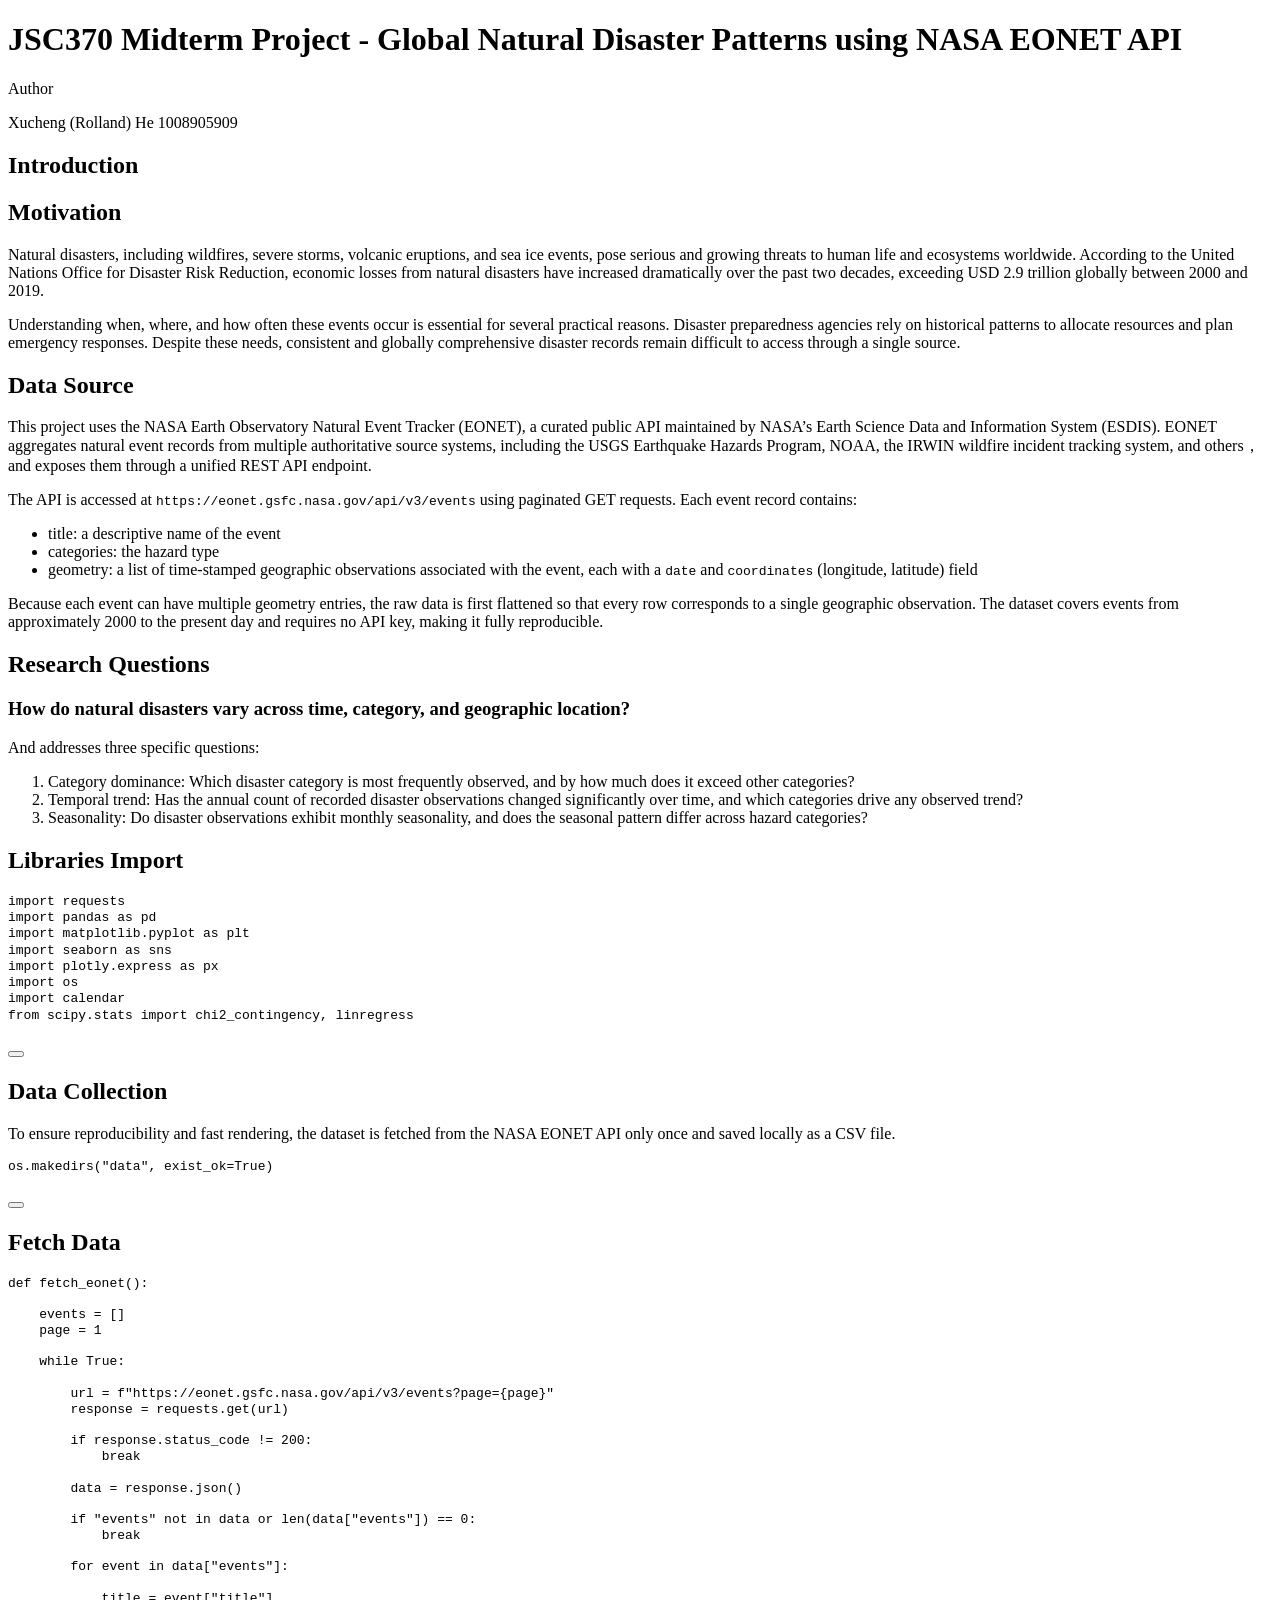
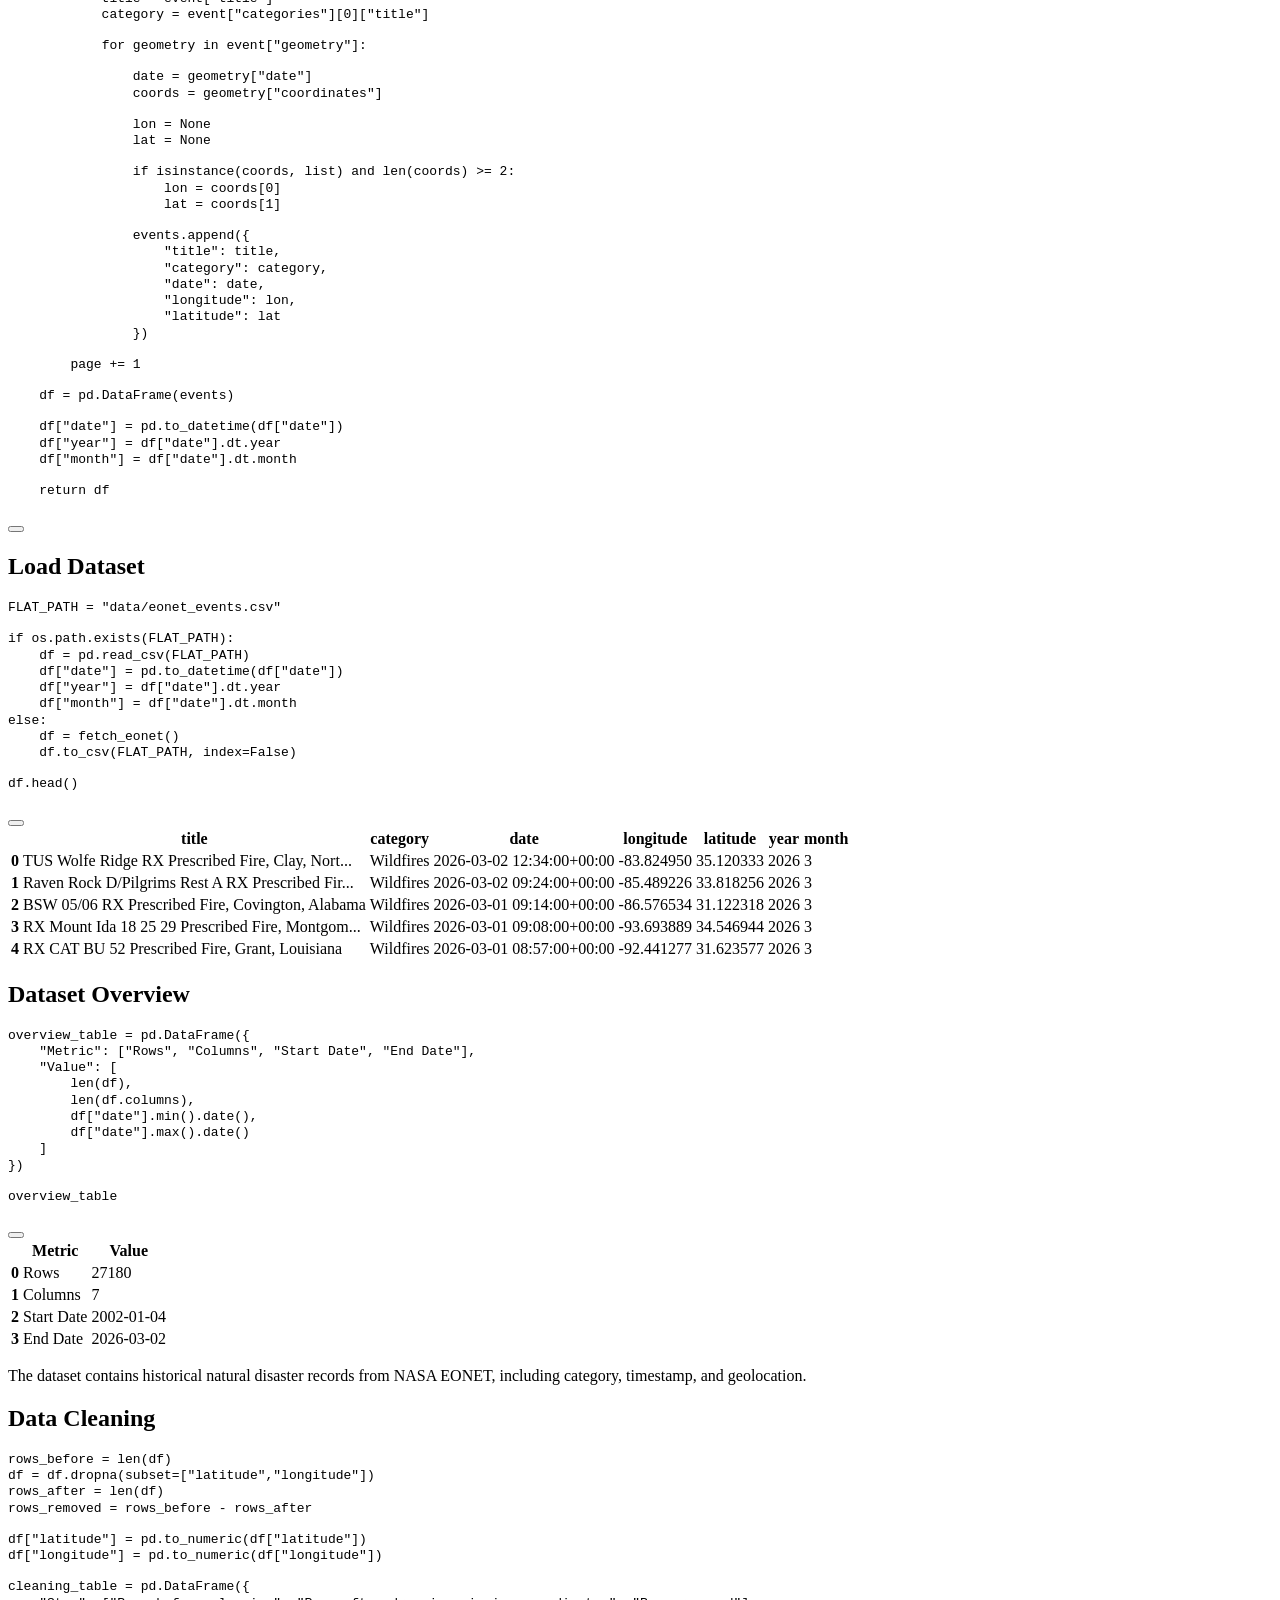
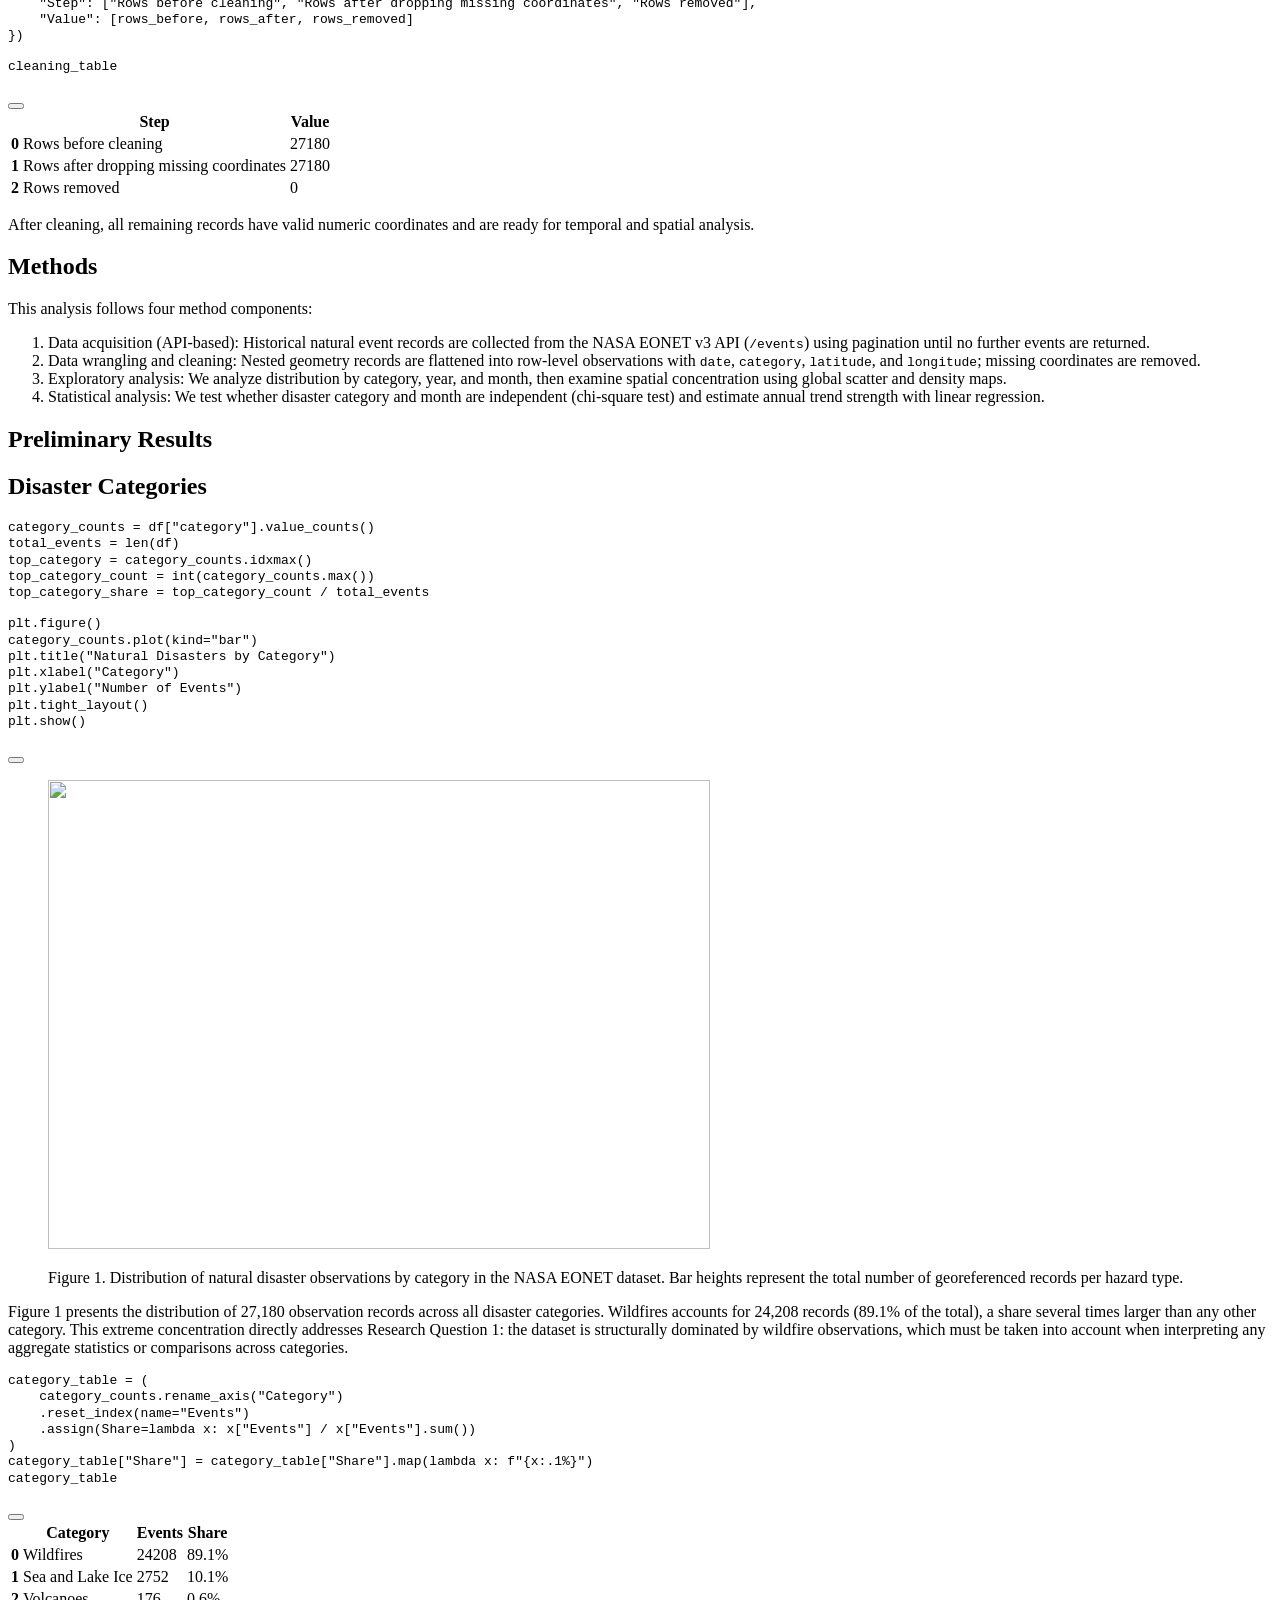
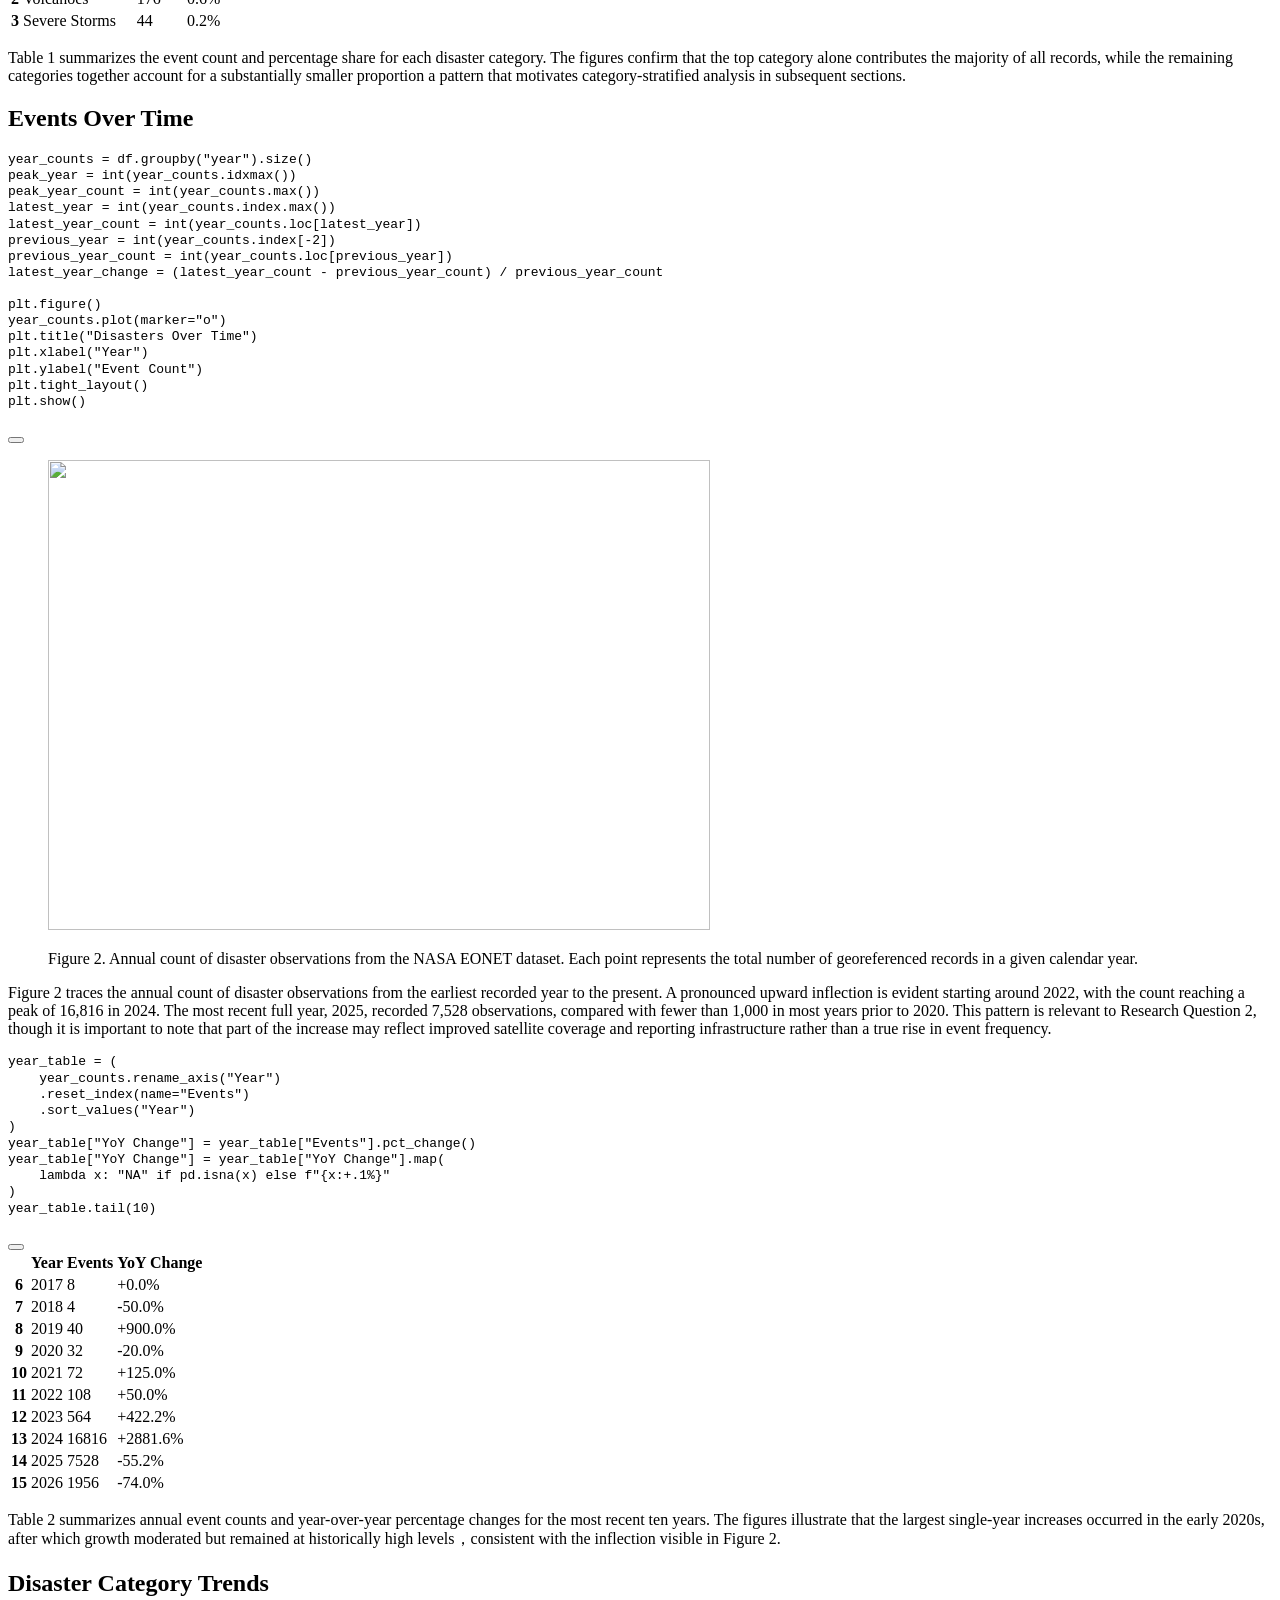
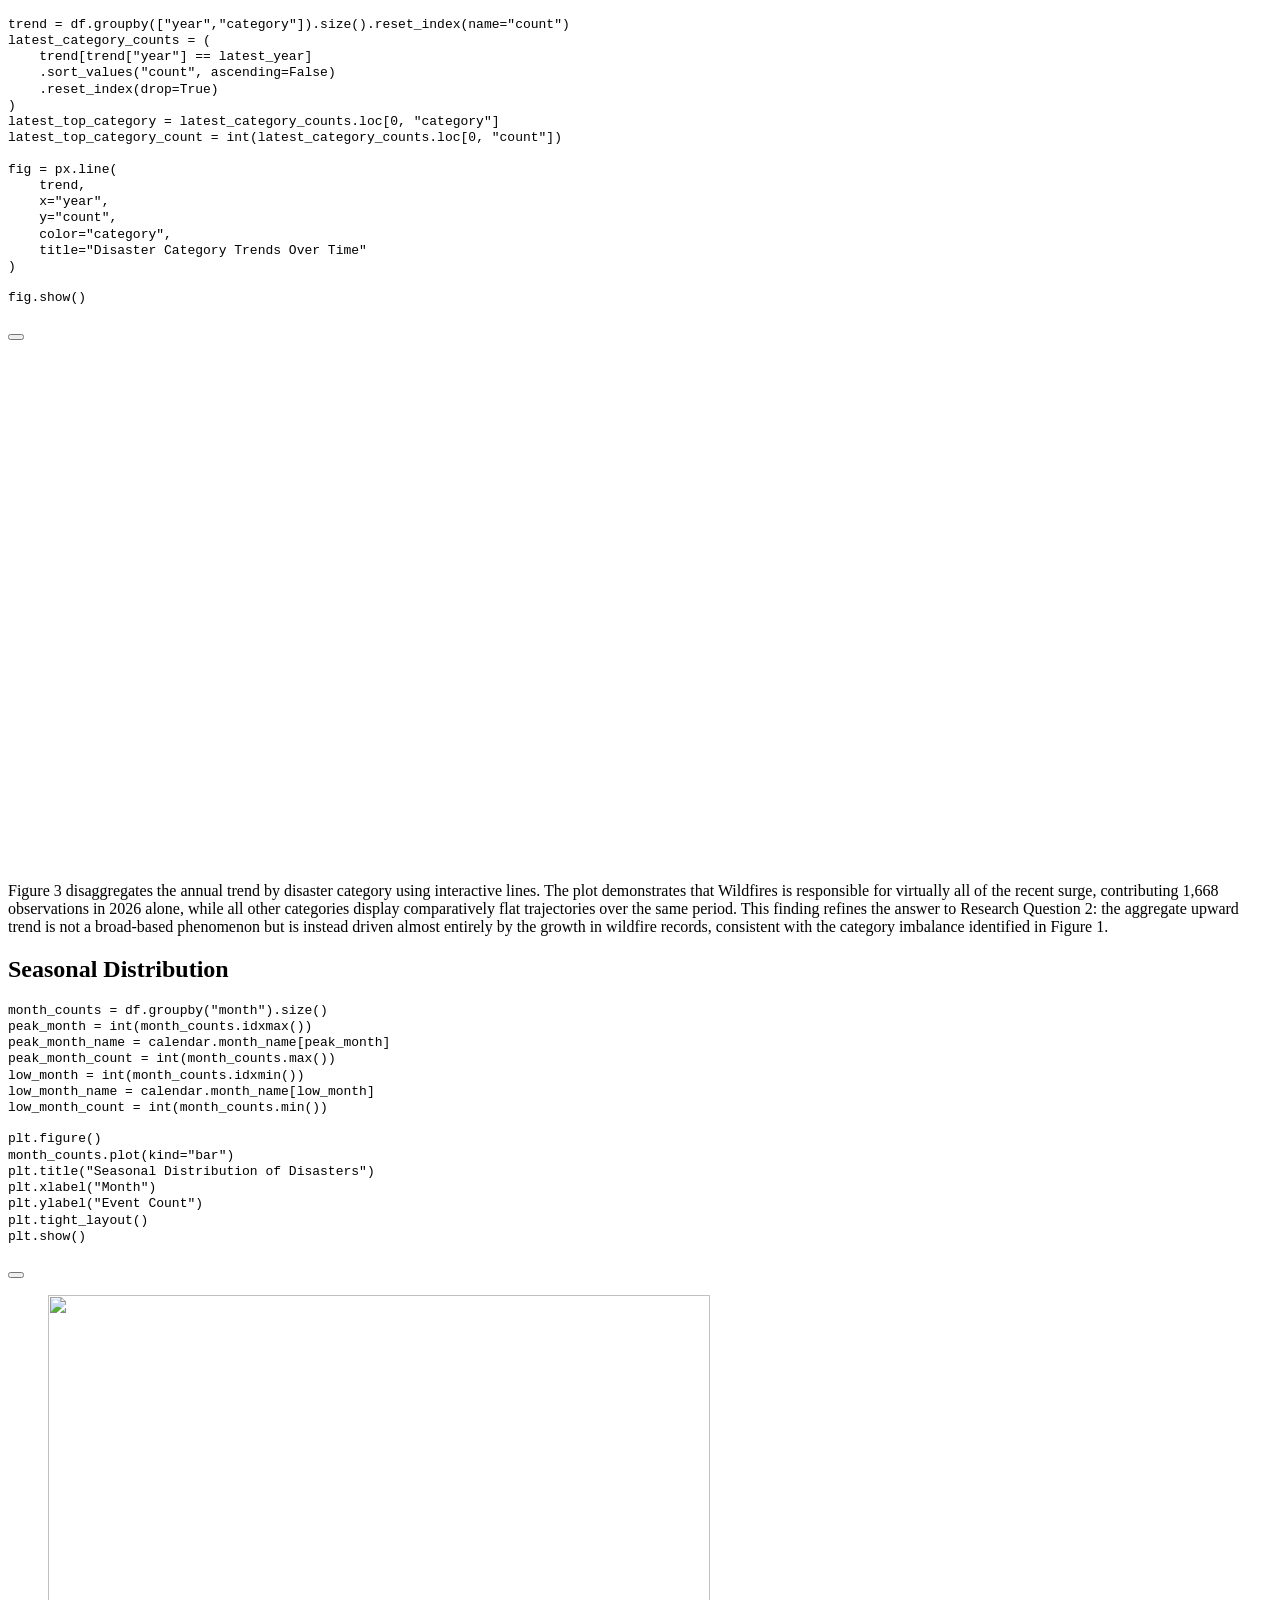
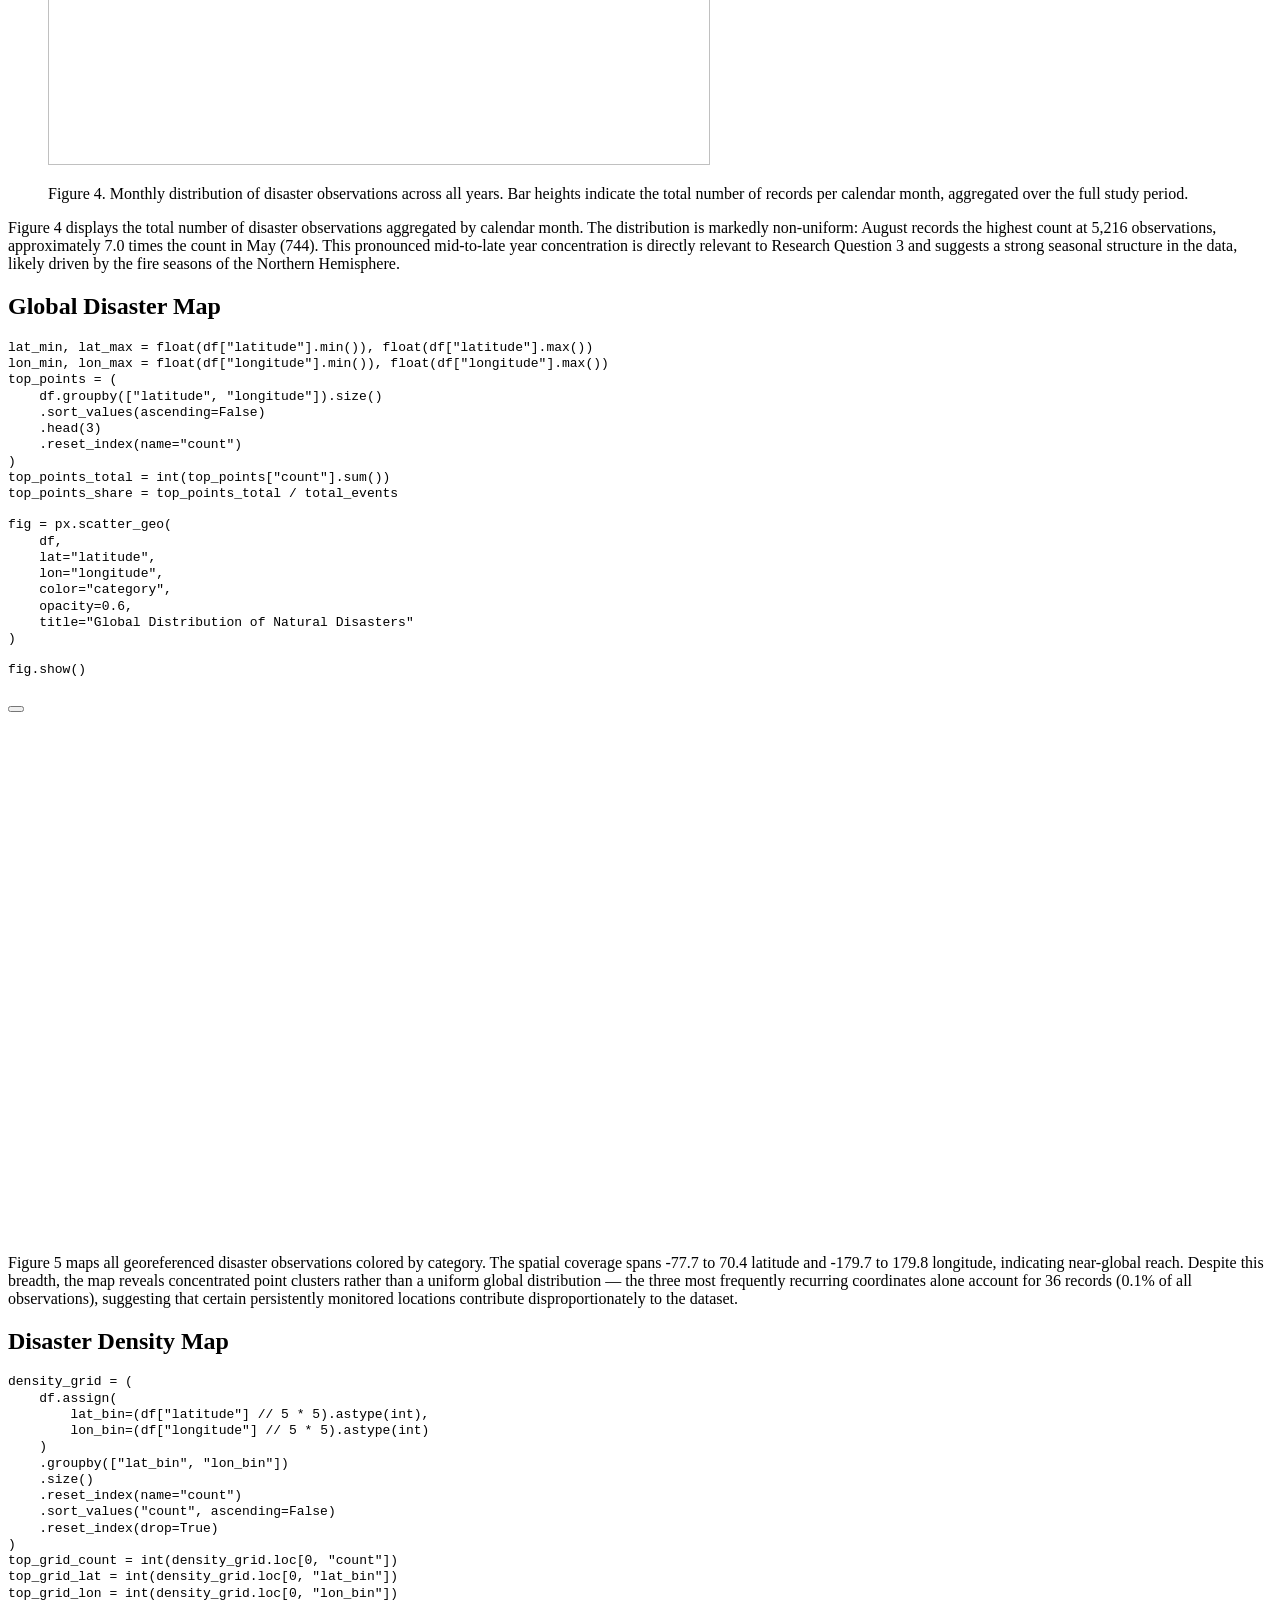
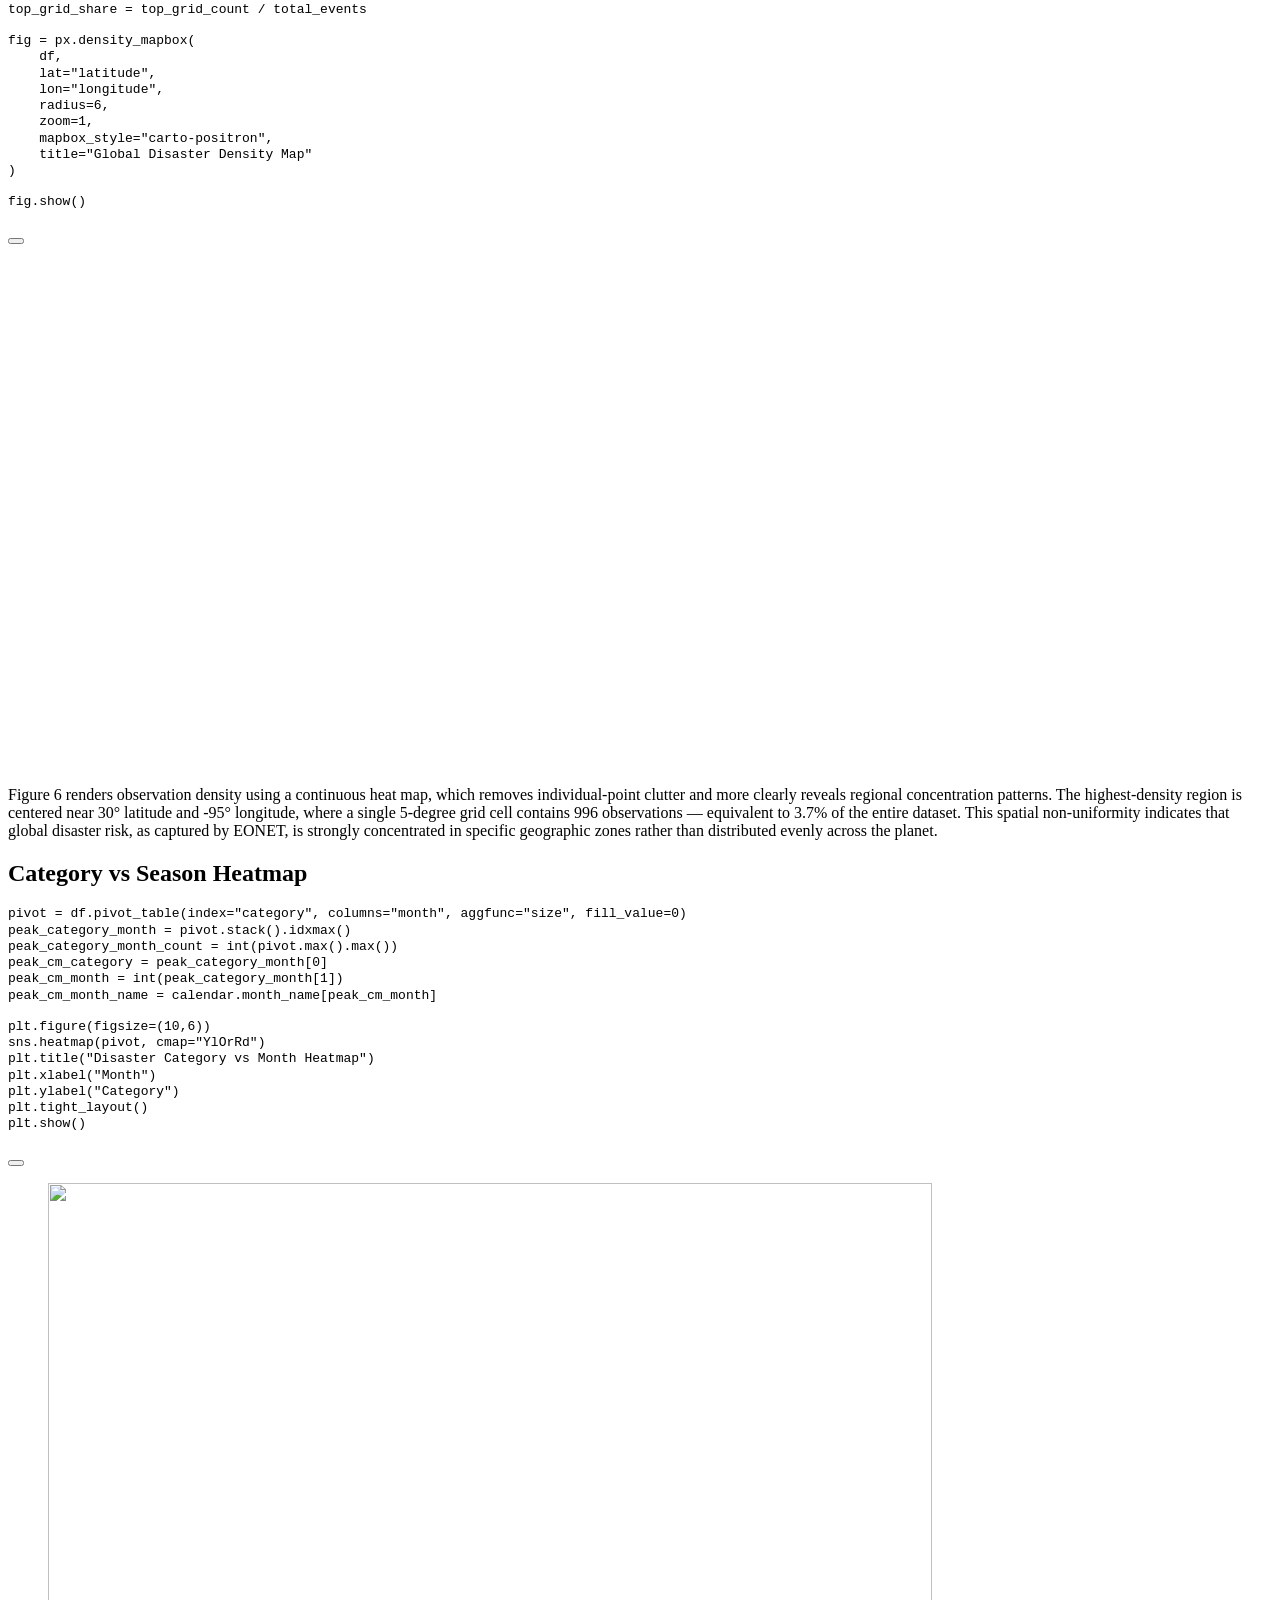
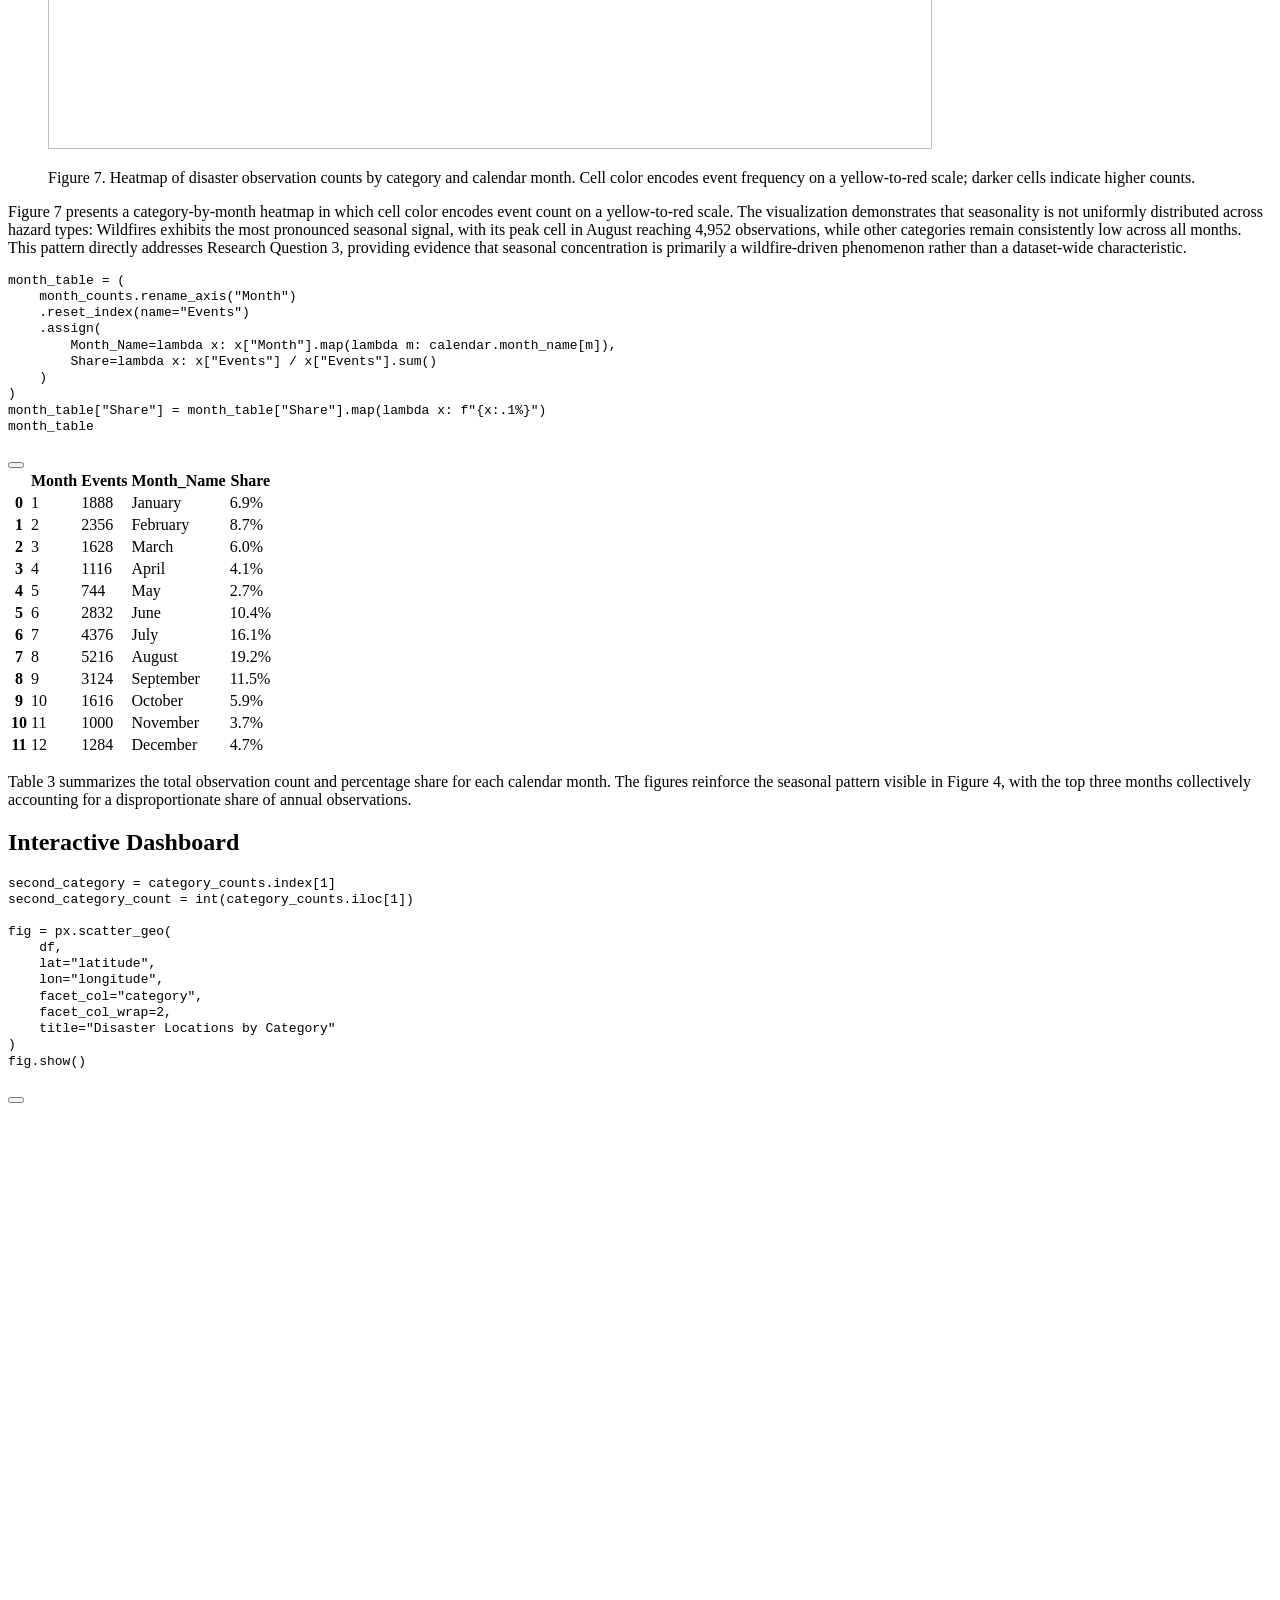
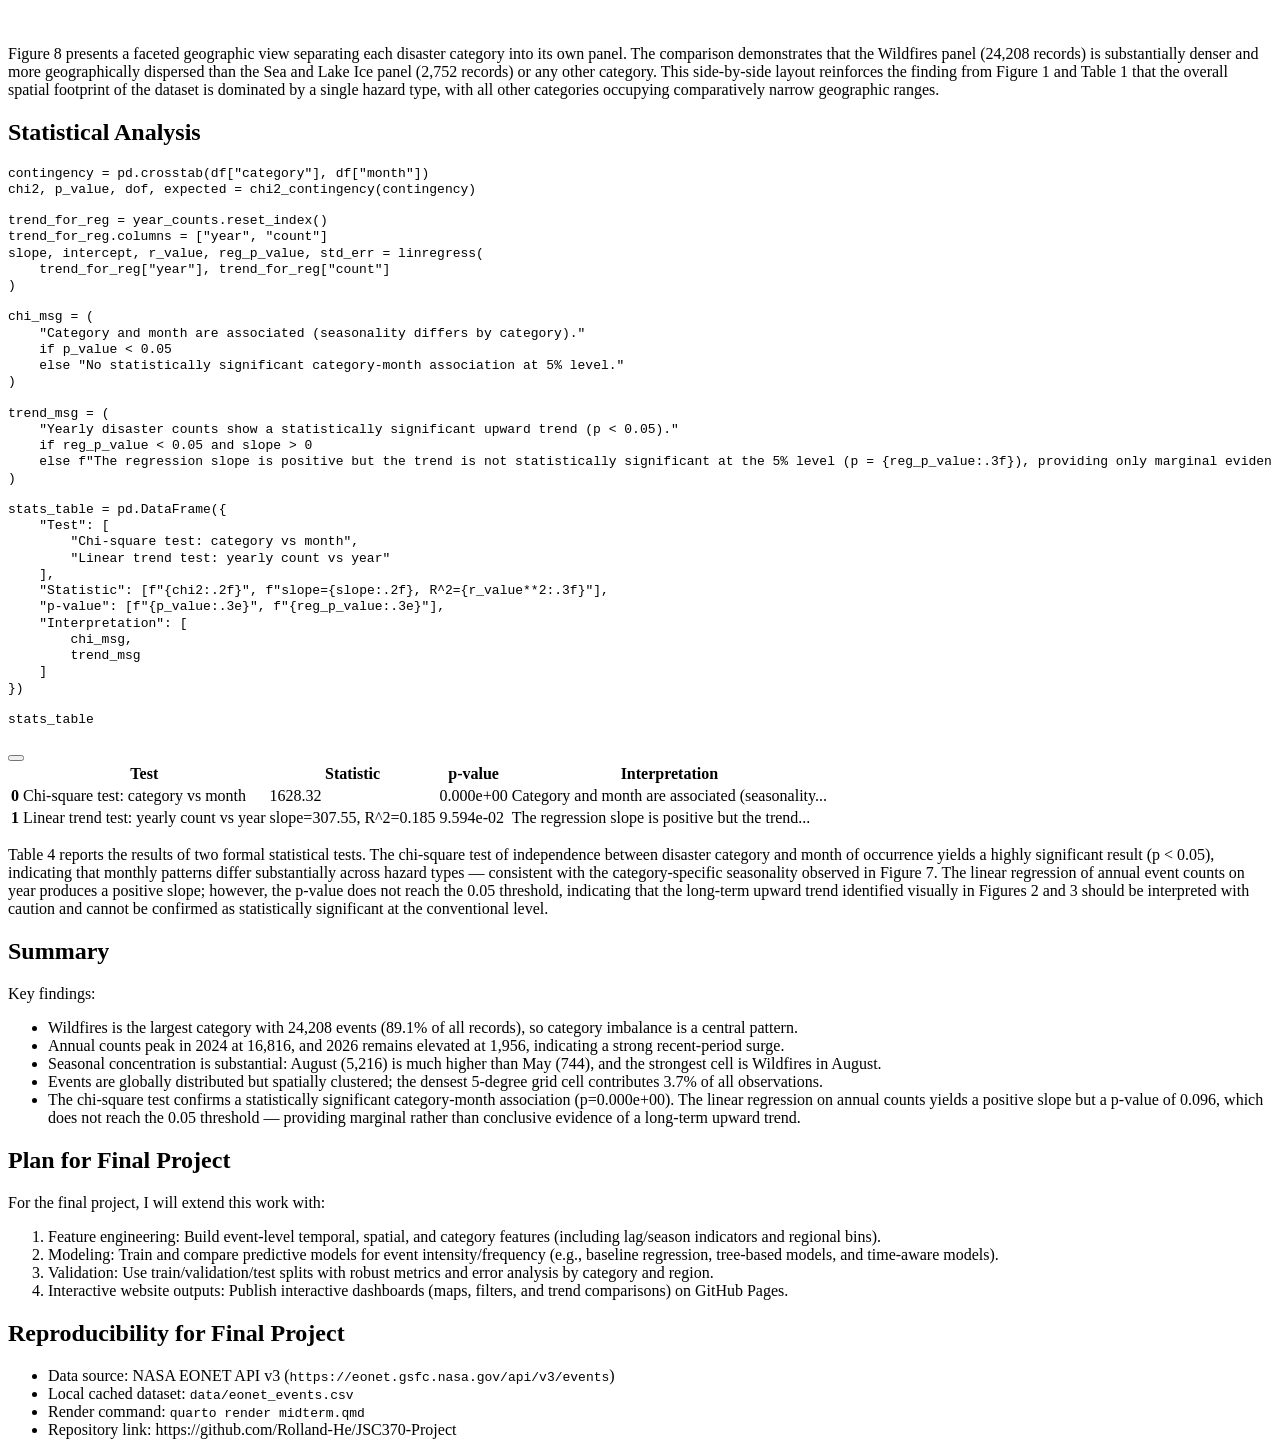
==== midterm.html @ d9b56bc4 "Add report and html" ====
<!DOCTYPE html>
<html xmlns="http://www.w3.org/1999/xhtml" lang="en" xml:lang="en"><head>

<meta charset="utf-8">
<meta name="generator" content="quarto-1.8.26">

<meta name="viewport" content="width=device-width, initial-scale=1.0, user-scalable=yes">

<meta name="author" content="Xucheng (Rolland) He 1008905909">

<title>JSC370 Midterm Project - Global Natural Disaster Patterns using NASA EONET API</title>
<style>
code{white-space: pre-wrap;}
span.smallcaps{font-variant: small-caps;}
div.columns{display: flex; gap: min(4vw, 1.5em);}
div.column{flex: auto; overflow-x: auto;}
div.hanging-indent{margin-left: 1.5em; text-indent: -1.5em;}
ul.task-list{list-style: none;}
ul.task-list li input[type="checkbox"] {
  width: 0.8em;
  margin: 0 0.8em 0.2em -1em; /* quarto-specific, see https://github.com/quarto-dev/quarto-cli/issues/4556 */ 
  vertical-align: middle;
}
/* CSS for syntax highlighting */
html { -webkit-text-size-adjust: 100%; }
pre > code.sourceCode { white-space: pre; position: relative; }
pre > code.sourceCode > span { display: inline-block; line-height: 1.25; }
pre > code.sourceCode > span:empty { height: 1.2em; }
.sourceCode { overflow: visible; }
code.sourceCode > span { color: inherit; text-decoration: inherit; }
div.sourceCode { margin: 1em 0; }
pre.sourceCode { margin: 0; }
@media screen {
div.sourceCode { overflow: auto; }
}
@media print {
pre > code.sourceCode { white-space: pre-wrap; }
pre > code.sourceCode > span { text-indent: -5em; padding-left: 5em; }
}
pre.numberSource code
  { counter-reset: source-line 0; }
pre.numberSource code > span
  { position: relative; left: -4em; counter-increment: source-line; }
pre.numberSource code > span > a:first-child::before
  { content: counter(source-line);
    position: relative; left: -1em; text-align: right; vertical-align: baseline;
    border: none; display: inline-block;
    -webkit-touch-callout: none; -webkit-user-select: none;
    -khtml-user-select: none; -moz-user-select: none;
    -ms-user-select: none; user-select: none;
    padding: 0 4px; width: 4em;
  }
pre.numberSource { margin-left: 3em;  padding-left: 4px; }
div.sourceCode
  {   }
@media screen {
pre > code.sourceCode > span > a:first-child::before { text-decoration: underline; }
}
</style>


<script src="https://cdn.jsdelivr.net/npm/jquery@3.5.1/dist/jquery.min.js" integrity="sha384-ZvpUoO/+PpLXR1lu4jmpXWu80pZlYUAfxl5NsBMWOEPSjUn/6Z/hRTt8+pR6L4N2" crossorigin="anonymous"></script><script src="midterm_files/libs/clipboard/clipboard.min.js"></script>
<script src="midterm_files/libs/quarto-html/quarto.js" type="module"></script>
<script src="midterm_files/libs/quarto-html/tabsets/tabsets.js" type="module"></script>
<script src="midterm_files/libs/quarto-html/axe/axe-check.js" type="module"></script>
<script src="midterm_files/libs/quarto-html/popper.min.js"></script>
<script src="midterm_files/libs/quarto-html/tippy.umd.min.js"></script>
<script src="midterm_files/libs/quarto-html/anchor.min.js"></script>
<link href="midterm_files/libs/quarto-html/tippy.css" rel="stylesheet">
<link href="midterm_files/libs/quarto-html/quarto-syntax-highlighting-587c61ba64f3a5504c4d52d930310e48.css" rel="stylesheet" id="quarto-text-highlighting-styles">
<script src="midterm_files/libs/bootstrap/bootstrap.min.js"></script>
<link href="midterm_files/libs/bootstrap/bootstrap-icons.css" rel="stylesheet">
<link href="midterm_files/libs/bootstrap/bootstrap-d6a003b94517c951b2d65075d42fb01b.min.css" rel="stylesheet" append-hash="true" id="quarto-bootstrap" data-mode="light">
<script src="https://cdn.jsdelivr.net/npm/requirejs@2.3.6/require.min.js" integrity="sha384-c9c+LnTbwQ3aujuU7ULEPVvgLs+Fn6fJUvIGTsuu1ZcCf11fiEubah0ttpca4ntM sha384-6V1/AdqZRWk1KAlWbKBlGhN7VG4iE/yAZcO6NZPMF8od0vukrvr0tg4qY6NSrItx" crossorigin="anonymous"></script>

<script type="application/javascript">define('jquery', [],function() {return window.jQuery;})</script>
<script type="text/javascript">
window.PlotlyConfig = {MathJaxConfig: 'local'};
if (window.MathJax && window.MathJax.Hub && window.MathJax.Hub.Config) {window.MathJax.Hub.Config({SVG: {font: "STIX-Web"}});}
</script>
<script type="module">import "https://cdn.plot.ly/plotly-3.3.1.min"</script>



</head>

<body class="fullcontent quarto-light">

<div id="quarto-content" class="page-columns page-rows-contents page-layout-article">

<main class="content" id="quarto-document-content">

<header id="title-block-header" class="quarto-title-block default">
<div class="quarto-title">
<h1 class="title">JSC370 Midterm Project - Global Natural Disaster Patterns using NASA EONET API</h1>
</div>



<div class="quarto-title-meta">

    <div>
    <div class="quarto-title-meta-heading">Author</div>
    <div class="quarto-title-meta-contents">
             <p>Xucheng (Rolland) He 1008905909 </p>
          </div>
  </div>
    
  
    
  </div>
  


</header>


<section id="introduction" class="level1">
<h1>Introduction</h1>
<section id="motivation" class="level2">
<h2 class="anchored" data-anchor-id="motivation">Motivation</h2>
<p>Natural disasters, including wildfires, severe storms, volcanic eruptions, and sea ice events, pose serious and growing threats to human life and ecosystems worldwide. According to the United Nations Office for Disaster Risk Reduction, economic losses from natural disasters have increased dramatically over the past two decades, exceeding USD 2.9 trillion globally between 2000 and 2019.</p>
<p>Understanding when, where, and how often these events occur is essential for several practical reasons. Disaster preparedness agencies rely on historical patterns to allocate resources and plan emergency responses. Despite these needs, consistent and globally comprehensive disaster records remain difficult to access through a single source.</p>
</section>
<section id="data-source" class="level2">
<h2 class="anchored" data-anchor-id="data-source">Data Source</h2>
<p>This project uses the NASA Earth Observatory Natural Event Tracker (EONET), a curated public API maintained by NASA’s Earth Science Data and Information System (ESDIS). EONET aggregates natural event records from multiple authoritative source systems, including the USGS Earthquake Hazards Program, NOAA, the IRWIN wildfire incident tracking system, and others，and exposes them through a unified REST API endpoint.</p>
<p>The API is accessed at <code>https://eonet.gsfc.nasa.gov/api/v3/events</code> using paginated GET requests. Each event record contains:</p>
<ul>
<li>title: a descriptive name of the event</li>
<li>categories: the hazard type</li>
<li>geometry: a list of time-stamped geographic observations associated with the event, each with a <code>date</code> and <code>coordinates</code> (longitude, latitude) field</li>
</ul>
<p>Because each event can have multiple geometry entries, the raw data is first flattened so that every row corresponds to a single geographic observation. The dataset covers events from approximately 2000 to the present day and requires no API key, making it fully reproducible.</p>
</section>
<section id="research-questions" class="level2">
<h2 class="anchored" data-anchor-id="research-questions">Research Questions</h2>
<section id="how-do-natural-disasters-vary-across-time-category-and-geographic-location" class="level3">
<h3 class="anchored" data-anchor-id="how-do-natural-disasters-vary-across-time-category-and-geographic-location">How do natural disasters vary across time, category, and geographic location?</h3>
<p>And addresses three specific questions:</p>
<ol type="1">
<li>Category dominance: Which disaster category is most frequently observed, and by how much does it exceed other categories?</li>
<li>Temporal trend: Has the annual count of recorded disaster observations changed significantly over time, and which categories drive any observed trend?</li>
<li>Seasonality: Do disaster observations exhibit monthly seasonality, and does the seasonal pattern differ across hazard categories?</li>
</ol>
</section>
</section>
</section>
<section id="libraries-import" class="level1">
<h1>Libraries Import</h1>
<div id="63e91423" class="cell" data-execution_count="1">
<div class="code-copy-outer-scaffold"><div class="sourceCode cell-code" id="cb1"><pre class="sourceCode python code-with-copy"><code class="sourceCode python"><span id="cb1-1"><a href="#cb1-1" aria-hidden="true" tabindex="-1"></a><span class="im">import</span> requests</span>
<span id="cb1-2"><a href="#cb1-2" aria-hidden="true" tabindex="-1"></a><span class="im">import</span> pandas <span class="im">as</span> pd</span>
<span id="cb1-3"><a href="#cb1-3" aria-hidden="true" tabindex="-1"></a><span class="im">import</span> matplotlib.pyplot <span class="im">as</span> plt</span>
<span id="cb1-4"><a href="#cb1-4" aria-hidden="true" tabindex="-1"></a><span class="im">import</span> seaborn <span class="im">as</span> sns</span>
<span id="cb1-5"><a href="#cb1-5" aria-hidden="true" tabindex="-1"></a><span class="im">import</span> plotly.express <span class="im">as</span> px</span>
<span id="cb1-6"><a href="#cb1-6" aria-hidden="true" tabindex="-1"></a><span class="im">import</span> os</span>
<span id="cb1-7"><a href="#cb1-7" aria-hidden="true" tabindex="-1"></a><span class="im">import</span> calendar</span>
<span id="cb1-8"><a href="#cb1-8" aria-hidden="true" tabindex="-1"></a><span class="im">from</span> scipy.stats <span class="im">import</span> chi2_contingency, linregress</span></code></pre></div><button title="Copy to Clipboard" class="code-copy-button"><i class="bi"></i></button></div>
</div>
</section>
<section id="data-collection" class="level1">
<h1>Data Collection</h1>
<p>To ensure reproducibility and fast rendering, the dataset is fetched from the NASA EONET API only once and saved locally as a CSV file.</p>
<div id="c3347608" class="cell" data-execution_count="2">
<div class="code-copy-outer-scaffold"><div class="sourceCode cell-code" id="cb2"><pre class="sourceCode python code-with-copy"><code class="sourceCode python"><span id="cb2-1"><a href="#cb2-1" aria-hidden="true" tabindex="-1"></a>os.makedirs(<span class="st">"data"</span>, exist_ok<span class="op">=</span><span class="va">True</span>)</span></code></pre></div><button title="Copy to Clipboard" class="code-copy-button"><i class="bi"></i></button></div>
</div>
<section id="fetch-data" class="level2">
<h2 class="anchored" data-anchor-id="fetch-data">Fetch Data</h2>
<div id="841f74e9" class="cell" data-execution_count="3">
<div class="code-copy-outer-scaffold"><div class="sourceCode cell-code" id="cb3"><pre class="sourceCode python code-with-copy"><code class="sourceCode python"><span id="cb3-1"><a href="#cb3-1" aria-hidden="true" tabindex="-1"></a><span class="kw">def</span> fetch_eonet():</span>
<span id="cb3-2"><a href="#cb3-2" aria-hidden="true" tabindex="-1"></a></span>
<span id="cb3-3"><a href="#cb3-3" aria-hidden="true" tabindex="-1"></a>    events <span class="op">=</span> []</span>
<span id="cb3-4"><a href="#cb3-4" aria-hidden="true" tabindex="-1"></a>    page <span class="op">=</span> <span class="dv">1</span></span>
<span id="cb3-5"><a href="#cb3-5" aria-hidden="true" tabindex="-1"></a></span>
<span id="cb3-6"><a href="#cb3-6" aria-hidden="true" tabindex="-1"></a>    <span class="cf">while</span> <span class="va">True</span>:</span>
<span id="cb3-7"><a href="#cb3-7" aria-hidden="true" tabindex="-1"></a></span>
<span id="cb3-8"><a href="#cb3-8" aria-hidden="true" tabindex="-1"></a>        url <span class="op">=</span> <span class="ss">f"https://eonet.gsfc.nasa.gov/api/v3/events?page=</span><span class="sc">{</span>page<span class="sc">}</span><span class="ss">"</span></span>
<span id="cb3-9"><a href="#cb3-9" aria-hidden="true" tabindex="-1"></a>        response <span class="op">=</span> requests.get(url)</span>
<span id="cb3-10"><a href="#cb3-10" aria-hidden="true" tabindex="-1"></a></span>
<span id="cb3-11"><a href="#cb3-11" aria-hidden="true" tabindex="-1"></a>        <span class="cf">if</span> response.status_code <span class="op">!=</span> <span class="dv">200</span>:</span>
<span id="cb3-12"><a href="#cb3-12" aria-hidden="true" tabindex="-1"></a>            <span class="cf">break</span></span>
<span id="cb3-13"><a href="#cb3-13" aria-hidden="true" tabindex="-1"></a></span>
<span id="cb3-14"><a href="#cb3-14" aria-hidden="true" tabindex="-1"></a>        data <span class="op">=</span> response.json()</span>
<span id="cb3-15"><a href="#cb3-15" aria-hidden="true" tabindex="-1"></a></span>
<span id="cb3-16"><a href="#cb3-16" aria-hidden="true" tabindex="-1"></a>        <span class="cf">if</span> <span class="st">"events"</span> <span class="kw">not</span> <span class="kw">in</span> data <span class="kw">or</span> <span class="bu">len</span>(data[<span class="st">"events"</span>]) <span class="op">==</span> <span class="dv">0</span>:</span>
<span id="cb3-17"><a href="#cb3-17" aria-hidden="true" tabindex="-1"></a>            <span class="cf">break</span></span>
<span id="cb3-18"><a href="#cb3-18" aria-hidden="true" tabindex="-1"></a></span>
<span id="cb3-19"><a href="#cb3-19" aria-hidden="true" tabindex="-1"></a>        <span class="cf">for</span> event <span class="kw">in</span> data[<span class="st">"events"</span>]:</span>
<span id="cb3-20"><a href="#cb3-20" aria-hidden="true" tabindex="-1"></a></span>
<span id="cb3-21"><a href="#cb3-21" aria-hidden="true" tabindex="-1"></a>            title <span class="op">=</span> event[<span class="st">"title"</span>]</span>
<span id="cb3-22"><a href="#cb3-22" aria-hidden="true" tabindex="-1"></a>            category <span class="op">=</span> event[<span class="st">"categories"</span>][<span class="dv">0</span>][<span class="st">"title"</span>]</span>
<span id="cb3-23"><a href="#cb3-23" aria-hidden="true" tabindex="-1"></a></span>
<span id="cb3-24"><a href="#cb3-24" aria-hidden="true" tabindex="-1"></a>            <span class="cf">for</span> geometry <span class="kw">in</span> event[<span class="st">"geometry"</span>]:</span>
<span id="cb3-25"><a href="#cb3-25" aria-hidden="true" tabindex="-1"></a></span>
<span id="cb3-26"><a href="#cb3-26" aria-hidden="true" tabindex="-1"></a>                date <span class="op">=</span> geometry[<span class="st">"date"</span>]</span>
<span id="cb3-27"><a href="#cb3-27" aria-hidden="true" tabindex="-1"></a>                coords <span class="op">=</span> geometry[<span class="st">"coordinates"</span>]</span>
<span id="cb3-28"><a href="#cb3-28" aria-hidden="true" tabindex="-1"></a></span>
<span id="cb3-29"><a href="#cb3-29" aria-hidden="true" tabindex="-1"></a>                lon <span class="op">=</span> <span class="va">None</span></span>
<span id="cb3-30"><a href="#cb3-30" aria-hidden="true" tabindex="-1"></a>                lat <span class="op">=</span> <span class="va">None</span></span>
<span id="cb3-31"><a href="#cb3-31" aria-hidden="true" tabindex="-1"></a></span>
<span id="cb3-32"><a href="#cb3-32" aria-hidden="true" tabindex="-1"></a>                <span class="cf">if</span> <span class="bu">isinstance</span>(coords, <span class="bu">list</span>) <span class="kw">and</span> <span class="bu">len</span>(coords) <span class="op">&gt;=</span> <span class="dv">2</span>:</span>
<span id="cb3-33"><a href="#cb3-33" aria-hidden="true" tabindex="-1"></a>                    lon <span class="op">=</span> coords[<span class="dv">0</span>]</span>
<span id="cb3-34"><a href="#cb3-34" aria-hidden="true" tabindex="-1"></a>                    lat <span class="op">=</span> coords[<span class="dv">1</span>]</span>
<span id="cb3-35"><a href="#cb3-35" aria-hidden="true" tabindex="-1"></a></span>
<span id="cb3-36"><a href="#cb3-36" aria-hidden="true" tabindex="-1"></a>                events.append({</span>
<span id="cb3-37"><a href="#cb3-37" aria-hidden="true" tabindex="-1"></a>                    <span class="st">"title"</span>: title,</span>
<span id="cb3-38"><a href="#cb3-38" aria-hidden="true" tabindex="-1"></a>                    <span class="st">"category"</span>: category,</span>
<span id="cb3-39"><a href="#cb3-39" aria-hidden="true" tabindex="-1"></a>                    <span class="st">"date"</span>: date,</span>
<span id="cb3-40"><a href="#cb3-40" aria-hidden="true" tabindex="-1"></a>                    <span class="st">"longitude"</span>: lon,</span>
<span id="cb3-41"><a href="#cb3-41" aria-hidden="true" tabindex="-1"></a>                    <span class="st">"latitude"</span>: lat</span>
<span id="cb3-42"><a href="#cb3-42" aria-hidden="true" tabindex="-1"></a>                })</span>
<span id="cb3-43"><a href="#cb3-43" aria-hidden="true" tabindex="-1"></a></span>
<span id="cb3-44"><a href="#cb3-44" aria-hidden="true" tabindex="-1"></a>        page <span class="op">+=</span> <span class="dv">1</span></span>
<span id="cb3-45"><a href="#cb3-45" aria-hidden="true" tabindex="-1"></a></span>
<span id="cb3-46"><a href="#cb3-46" aria-hidden="true" tabindex="-1"></a>    df <span class="op">=</span> pd.DataFrame(events)</span>
<span id="cb3-47"><a href="#cb3-47" aria-hidden="true" tabindex="-1"></a></span>
<span id="cb3-48"><a href="#cb3-48" aria-hidden="true" tabindex="-1"></a>    df[<span class="st">"date"</span>] <span class="op">=</span> pd.to_datetime(df[<span class="st">"date"</span>])</span>
<span id="cb3-49"><a href="#cb3-49" aria-hidden="true" tabindex="-1"></a>    df[<span class="st">"year"</span>] <span class="op">=</span> df[<span class="st">"date"</span>].dt.year</span>
<span id="cb3-50"><a href="#cb3-50" aria-hidden="true" tabindex="-1"></a>    df[<span class="st">"month"</span>] <span class="op">=</span> df[<span class="st">"date"</span>].dt.month</span>
<span id="cb3-51"><a href="#cb3-51" aria-hidden="true" tabindex="-1"></a></span>
<span id="cb3-52"><a href="#cb3-52" aria-hidden="true" tabindex="-1"></a>    <span class="cf">return</span> df</span></code></pre></div><button title="Copy to Clipboard" class="code-copy-button"><i class="bi"></i></button></div>
</div>
</section>
<section id="load-dataset" class="level2">
<h2 class="anchored" data-anchor-id="load-dataset">Load Dataset</h2>
<div id="06ff520b" class="cell" data-execution_count="4">
<div class="code-copy-outer-scaffold"><div class="sourceCode cell-code" id="cb4"><pre class="sourceCode python code-with-copy"><code class="sourceCode python"><span id="cb4-1"><a href="#cb4-1" aria-hidden="true" tabindex="-1"></a>FLAT_PATH <span class="op">=</span> <span class="st">"data/eonet_events.csv"</span></span>
<span id="cb4-2"><a href="#cb4-2" aria-hidden="true" tabindex="-1"></a></span>
<span id="cb4-3"><a href="#cb4-3" aria-hidden="true" tabindex="-1"></a><span class="cf">if</span> os.path.exists(FLAT_PATH):</span>
<span id="cb4-4"><a href="#cb4-4" aria-hidden="true" tabindex="-1"></a>    df <span class="op">=</span> pd.read_csv(FLAT_PATH)</span>
<span id="cb4-5"><a href="#cb4-5" aria-hidden="true" tabindex="-1"></a>    df[<span class="st">"date"</span>] <span class="op">=</span> pd.to_datetime(df[<span class="st">"date"</span>])</span>
<span id="cb4-6"><a href="#cb4-6" aria-hidden="true" tabindex="-1"></a>    df[<span class="st">"year"</span>] <span class="op">=</span> df[<span class="st">"date"</span>].dt.year</span>
<span id="cb4-7"><a href="#cb4-7" aria-hidden="true" tabindex="-1"></a>    df[<span class="st">"month"</span>] <span class="op">=</span> df[<span class="st">"date"</span>].dt.month</span>
<span id="cb4-8"><a href="#cb4-8" aria-hidden="true" tabindex="-1"></a><span class="cf">else</span>:</span>
<span id="cb4-9"><a href="#cb4-9" aria-hidden="true" tabindex="-1"></a>    df <span class="op">=</span> fetch_eonet()</span>
<span id="cb4-10"><a href="#cb4-10" aria-hidden="true" tabindex="-1"></a>    df.to_csv(FLAT_PATH, index<span class="op">=</span><span class="va">False</span>)</span>
<span id="cb4-11"><a href="#cb4-11" aria-hidden="true" tabindex="-1"></a></span>
<span id="cb4-12"><a href="#cb4-12" aria-hidden="true" tabindex="-1"></a>df.head()</span></code></pre></div><button title="Copy to Clipboard" class="code-copy-button"><i class="bi"></i></button></div>
<div class="cell-output cell-output-display" data-execution_count="4">
<div>


<table class="dataframe caption-top table table-sm table-striped small" data-border="1">
<thead>
<tr class="header">
<th data-quarto-table-cell-role="th"></th>
<th data-quarto-table-cell-role="th">title</th>
<th data-quarto-table-cell-role="th">category</th>
<th data-quarto-table-cell-role="th">date</th>
<th data-quarto-table-cell-role="th">longitude</th>
<th data-quarto-table-cell-role="th">latitude</th>
<th data-quarto-table-cell-role="th">year</th>
<th data-quarto-table-cell-role="th">month</th>
</tr>
</thead>
<tbody>
<tr class="odd">
<th data-quarto-table-cell-role="th">0</th>
<td>TUS Wolfe Ridge RX Prescribed Fire, Clay, Nort...</td>
<td>Wildfires</td>
<td>2026-03-02 12:34:00+00:00</td>
<td>-83.824950</td>
<td>35.120333</td>
<td>2026</td>
<td>3</td>
</tr>
<tr class="even">
<th data-quarto-table-cell-role="th">1</th>
<td>Raven Rock D/Pilgrims Rest A RX Prescribed Fir...</td>
<td>Wildfires</td>
<td>2026-03-02 09:24:00+00:00</td>
<td>-85.489226</td>
<td>33.818256</td>
<td>2026</td>
<td>3</td>
</tr>
<tr class="odd">
<th data-quarto-table-cell-role="th">2</th>
<td>BSW 05/06 RX Prescribed Fire, Covington, Alabama</td>
<td>Wildfires</td>
<td>2026-03-01 09:14:00+00:00</td>
<td>-86.576534</td>
<td>31.122318</td>
<td>2026</td>
<td>3</td>
</tr>
<tr class="even">
<th data-quarto-table-cell-role="th">3</th>
<td>RX Mount Ida 18 25 29 Prescribed Fire, Montgom...</td>
<td>Wildfires</td>
<td>2026-03-01 09:08:00+00:00</td>
<td>-93.693889</td>
<td>34.546944</td>
<td>2026</td>
<td>3</td>
</tr>
<tr class="odd">
<th data-quarto-table-cell-role="th">4</th>
<td>RX CAT BU 52 Prescribed Fire, Grant, Louisiana</td>
<td>Wildfires</td>
<td>2026-03-01 08:57:00+00:00</td>
<td>-92.441277</td>
<td>31.623577</td>
<td>2026</td>
<td>3</td>
</tr>
</tbody>
</table>

</div>
</div>
</div>
</section>
</section>
<section id="dataset-overview" class="level1">
<h1>Dataset Overview</h1>
<div id="d752df4c" class="cell" data-execution_count="5">
<div class="code-copy-outer-scaffold"><div class="sourceCode cell-code" id="cb5"><pre class="sourceCode python code-with-copy"><code class="sourceCode python"><span id="cb5-1"><a href="#cb5-1" aria-hidden="true" tabindex="-1"></a>overview_table <span class="op">=</span> pd.DataFrame({</span>
<span id="cb5-2"><a href="#cb5-2" aria-hidden="true" tabindex="-1"></a>    <span class="st">"Metric"</span>: [<span class="st">"Rows"</span>, <span class="st">"Columns"</span>, <span class="st">"Start Date"</span>, <span class="st">"End Date"</span>],</span>
<span id="cb5-3"><a href="#cb5-3" aria-hidden="true" tabindex="-1"></a>    <span class="st">"Value"</span>: [</span>
<span id="cb5-4"><a href="#cb5-4" aria-hidden="true" tabindex="-1"></a>        <span class="bu">len</span>(df),</span>
<span id="cb5-5"><a href="#cb5-5" aria-hidden="true" tabindex="-1"></a>        <span class="bu">len</span>(df.columns),</span>
<span id="cb5-6"><a href="#cb5-6" aria-hidden="true" tabindex="-1"></a>        df[<span class="st">"date"</span>].<span class="bu">min</span>().date(),</span>
<span id="cb5-7"><a href="#cb5-7" aria-hidden="true" tabindex="-1"></a>        df[<span class="st">"date"</span>].<span class="bu">max</span>().date()</span>
<span id="cb5-8"><a href="#cb5-8" aria-hidden="true" tabindex="-1"></a>    ]</span>
<span id="cb5-9"><a href="#cb5-9" aria-hidden="true" tabindex="-1"></a>})</span>
<span id="cb5-10"><a href="#cb5-10" aria-hidden="true" tabindex="-1"></a></span>
<span id="cb5-11"><a href="#cb5-11" aria-hidden="true" tabindex="-1"></a>overview_table</span></code></pre></div><button title="Copy to Clipboard" class="code-copy-button"><i class="bi"></i></button></div>
<div class="cell-output cell-output-display" data-execution_count="5">
<div>


<table class="dataframe caption-top table table-sm table-striped small" data-border="1">
<thead>
<tr class="header">
<th data-quarto-table-cell-role="th"></th>
<th data-quarto-table-cell-role="th">Metric</th>
<th data-quarto-table-cell-role="th">Value</th>
</tr>
</thead>
<tbody>
<tr class="odd">
<th data-quarto-table-cell-role="th">0</th>
<td>Rows</td>
<td>27180</td>
</tr>
<tr class="even">
<th data-quarto-table-cell-role="th">1</th>
<td>Columns</td>
<td>7</td>
</tr>
<tr class="odd">
<th data-quarto-table-cell-role="th">2</th>
<td>Start Date</td>
<td>2002-01-04</td>
</tr>
<tr class="even">
<th data-quarto-table-cell-role="th">3</th>
<td>End Date</td>
<td>2026-03-02</td>
</tr>
</tbody>
</table>

</div>
</div>
</div>
<p>The dataset contains historical natural disaster records from NASA EONET, including category, timestamp, and geolocation.</p>
</section>
<section id="data-cleaning" class="level1">
<h1>Data Cleaning</h1>
<div id="c8ff90fb" class="cell" data-execution_count="6">
<div class="code-copy-outer-scaffold"><div class="sourceCode cell-code" id="cb6"><pre class="sourceCode python code-with-copy"><code class="sourceCode python"><span id="cb6-1"><a href="#cb6-1" aria-hidden="true" tabindex="-1"></a>rows_before <span class="op">=</span> <span class="bu">len</span>(df)</span>
<span id="cb6-2"><a href="#cb6-2" aria-hidden="true" tabindex="-1"></a>df <span class="op">=</span> df.dropna(subset<span class="op">=</span>[<span class="st">"latitude"</span>,<span class="st">"longitude"</span>])</span>
<span id="cb6-3"><a href="#cb6-3" aria-hidden="true" tabindex="-1"></a>rows_after <span class="op">=</span> <span class="bu">len</span>(df)</span>
<span id="cb6-4"><a href="#cb6-4" aria-hidden="true" tabindex="-1"></a>rows_removed <span class="op">=</span> rows_before <span class="op">-</span> rows_after</span>
<span id="cb6-5"><a href="#cb6-5" aria-hidden="true" tabindex="-1"></a></span>
<span id="cb6-6"><a href="#cb6-6" aria-hidden="true" tabindex="-1"></a>df[<span class="st">"latitude"</span>] <span class="op">=</span> pd.to_numeric(df[<span class="st">"latitude"</span>])</span>
<span id="cb6-7"><a href="#cb6-7" aria-hidden="true" tabindex="-1"></a>df[<span class="st">"longitude"</span>] <span class="op">=</span> pd.to_numeric(df[<span class="st">"longitude"</span>])</span>
<span id="cb6-8"><a href="#cb6-8" aria-hidden="true" tabindex="-1"></a></span>
<span id="cb6-9"><a href="#cb6-9" aria-hidden="true" tabindex="-1"></a>cleaning_table <span class="op">=</span> pd.DataFrame({</span>
<span id="cb6-10"><a href="#cb6-10" aria-hidden="true" tabindex="-1"></a>    <span class="st">"Step"</span>: [<span class="st">"Rows before cleaning"</span>, <span class="st">"Rows after dropping missing coordinates"</span>, <span class="st">"Rows removed"</span>],</span>
<span id="cb6-11"><a href="#cb6-11" aria-hidden="true" tabindex="-1"></a>    <span class="st">"Value"</span>: [rows_before, rows_after, rows_removed]</span>
<span id="cb6-12"><a href="#cb6-12" aria-hidden="true" tabindex="-1"></a>})</span>
<span id="cb6-13"><a href="#cb6-13" aria-hidden="true" tabindex="-1"></a></span>
<span id="cb6-14"><a href="#cb6-14" aria-hidden="true" tabindex="-1"></a>cleaning_table</span></code></pre></div><button title="Copy to Clipboard" class="code-copy-button"><i class="bi"></i></button></div>
<div class="cell-output cell-output-display" data-execution_count="6">
<div>


<table class="dataframe caption-top table table-sm table-striped small" data-border="1">
<thead>
<tr class="header">
<th data-quarto-table-cell-role="th"></th>
<th data-quarto-table-cell-role="th">Step</th>
<th data-quarto-table-cell-role="th">Value</th>
</tr>
</thead>
<tbody>
<tr class="odd">
<th data-quarto-table-cell-role="th">0</th>
<td>Rows before cleaning</td>
<td>27180</td>
</tr>
<tr class="even">
<th data-quarto-table-cell-role="th">1</th>
<td>Rows after dropping missing coordinates</td>
<td>27180</td>
</tr>
<tr class="odd">
<th data-quarto-table-cell-role="th">2</th>
<td>Rows removed</td>
<td>0</td>
</tr>
</tbody>
</table>

</div>
</div>
</div>
<p>After cleaning, all remaining records have valid numeric coordinates and are ready for temporal and spatial analysis.</p>
</section>
<section id="methods" class="level1">
<h1>Methods</h1>
<p>This analysis follows four method components:</p>
<ol type="1">
<li>Data acquisition (API-based): Historical natural event records are collected from the NASA EONET v3 API (<code>/events</code>) using pagination until no further events are returned.</li>
<li>Data wrangling and cleaning: Nested geometry records are flattened into row-level observations with <code>date</code>, <code>category</code>, <code>latitude</code>, and <code>longitude</code>; missing coordinates are removed.</li>
<li>Exploratory analysis: We analyze distribution by category, year, and month, then examine spatial concentration using global scatter and density maps.</li>
<li>Statistical analysis: We test whether disaster category and month are independent (chi-square test) and estimate annual trend strength with linear regression.</li>
</ol>
</section>
<section id="preliminary-results" class="level1">
<h1>Preliminary Results</h1>
<section id="disaster-categories" class="level2">
<h2 class="anchored" data-anchor-id="disaster-categories">Disaster Categories</h2>
<div id="6980e812" class="cell" data-execution_count="7">
<div class="code-copy-outer-scaffold"><div class="sourceCode cell-code" id="cb7"><pre class="sourceCode python code-with-copy"><code class="sourceCode python"><span id="cb7-1"><a href="#cb7-1" aria-hidden="true" tabindex="-1"></a>category_counts <span class="op">=</span> df[<span class="st">"category"</span>].value_counts()</span>
<span id="cb7-2"><a href="#cb7-2" aria-hidden="true" tabindex="-1"></a>total_events <span class="op">=</span> <span class="bu">len</span>(df)</span>
<span id="cb7-3"><a href="#cb7-3" aria-hidden="true" tabindex="-1"></a>top_category <span class="op">=</span> category_counts.idxmax()</span>
<span id="cb7-4"><a href="#cb7-4" aria-hidden="true" tabindex="-1"></a>top_category_count <span class="op">=</span> <span class="bu">int</span>(category_counts.<span class="bu">max</span>())</span>
<span id="cb7-5"><a href="#cb7-5" aria-hidden="true" tabindex="-1"></a>top_category_share <span class="op">=</span> top_category_count <span class="op">/</span> total_events</span>
<span id="cb7-6"><a href="#cb7-6" aria-hidden="true" tabindex="-1"></a></span>
<span id="cb7-7"><a href="#cb7-7" aria-hidden="true" tabindex="-1"></a>plt.figure()</span>
<span id="cb7-8"><a href="#cb7-8" aria-hidden="true" tabindex="-1"></a>category_counts.plot(kind<span class="op">=</span><span class="st">"bar"</span>)</span>
<span id="cb7-9"><a href="#cb7-9" aria-hidden="true" tabindex="-1"></a>plt.title(<span class="st">"Natural Disasters by Category"</span>)</span>
<span id="cb7-10"><a href="#cb7-10" aria-hidden="true" tabindex="-1"></a>plt.xlabel(<span class="st">"Category"</span>)</span>
<span id="cb7-11"><a href="#cb7-11" aria-hidden="true" tabindex="-1"></a>plt.ylabel(<span class="st">"Number of Events"</span>)</span>
<span id="cb7-12"><a href="#cb7-12" aria-hidden="true" tabindex="-1"></a>plt.tight_layout()</span>
<span id="cb7-13"><a href="#cb7-13" aria-hidden="true" tabindex="-1"></a>plt.show()</span></code></pre></div><button title="Copy to Clipboard" class="code-copy-button"><i class="bi"></i></button></div>
<div class="cell-output cell-output-display">
<div class="quarto-figure quarto-figure-center">
<figure class="figure">
<p><img src="midterm_files/figure-html/cell-8-output-1.png" width="662" height="469" class="figure-img"></p>
<figcaption>Figure 1. Distribution of natural disaster observations by category in the NASA EONET dataset. Bar heights represent the total number of georeferenced records per hazard type.</figcaption>
</figure>
</div>
</div>
</div>
<p>Figure 1 presents the distribution of 27,180 observation records across all disaster categories. Wildfires accounts for 24,208 records (89.1% of the total), a share several times larger than any other category. This extreme concentration directly addresses Research Question 1: the dataset is structurally dominated by wildfire observations, which must be taken into account when interpreting any aggregate statistics or comparisons across categories.</p>
<div id="94bd01e1" class="cell" data-execution_count="8">
<div class="code-copy-outer-scaffold"><div class="sourceCode cell-code" id="cb8"><pre class="sourceCode python code-with-copy"><code class="sourceCode python"><span id="cb8-1"><a href="#cb8-1" aria-hidden="true" tabindex="-1"></a>category_table <span class="op">=</span> (</span>
<span id="cb8-2"><a href="#cb8-2" aria-hidden="true" tabindex="-1"></a>    category_counts.rename_axis(<span class="st">"Category"</span>)</span>
<span id="cb8-3"><a href="#cb8-3" aria-hidden="true" tabindex="-1"></a>    .reset_index(name<span class="op">=</span><span class="st">"Events"</span>)</span>
<span id="cb8-4"><a href="#cb8-4" aria-hidden="true" tabindex="-1"></a>    .assign(Share<span class="op">=</span><span class="kw">lambda</span> x: x[<span class="st">"Events"</span>] <span class="op">/</span> x[<span class="st">"Events"</span>].<span class="bu">sum</span>())</span>
<span id="cb8-5"><a href="#cb8-5" aria-hidden="true" tabindex="-1"></a>)</span>
<span id="cb8-6"><a href="#cb8-6" aria-hidden="true" tabindex="-1"></a>category_table[<span class="st">"Share"</span>] <span class="op">=</span> category_table[<span class="st">"Share"</span>].<span class="bu">map</span>(<span class="kw">lambda</span> x: <span class="ss">f"</span><span class="sc">{</span>x<span class="sc">:.1%}</span><span class="ss">"</span>)</span>
<span id="cb8-7"><a href="#cb8-7" aria-hidden="true" tabindex="-1"></a>category_table</span></code></pre></div><button title="Copy to Clipboard" class="code-copy-button"><i class="bi"></i></button></div>
<div class="cell-output cell-output-display" data-execution_count="8">
<div>


<table class="dataframe caption-top table table-sm table-striped small" data-border="1">
<thead>
<tr class="header">
<th data-quarto-table-cell-role="th"></th>
<th data-quarto-table-cell-role="th">Category</th>
<th data-quarto-table-cell-role="th">Events</th>
<th data-quarto-table-cell-role="th">Share</th>
</tr>
</thead>
<tbody>
<tr class="odd">
<th data-quarto-table-cell-role="th">0</th>
<td>Wildfires</td>
<td>24208</td>
<td>89.1%</td>
</tr>
<tr class="even">
<th data-quarto-table-cell-role="th">1</th>
<td>Sea and Lake Ice</td>
<td>2752</td>
<td>10.1%</td>
</tr>
<tr class="odd">
<th data-quarto-table-cell-role="th">2</th>
<td>Volcanoes</td>
<td>176</td>
<td>0.6%</td>
</tr>
<tr class="even">
<th data-quarto-table-cell-role="th">3</th>
<td>Severe Storms</td>
<td>44</td>
<td>0.2%</td>
</tr>
</tbody>
</table>

</div>
</div>
</div>
<p>Table 1 summarizes the event count and percentage share for each disaster category. The figures confirm that the top category alone contributes the majority of all records, while the remaining categories together account for a substantially smaller proportion a pattern that motivates category-stratified analysis in subsequent sections.</p>
</section>
<section id="events-over-time" class="level2">
<h2 class="anchored" data-anchor-id="events-over-time">Events Over Time</h2>
<div id="4b717f7d" class="cell" data-execution_count="9">
<div class="code-copy-outer-scaffold"><div class="sourceCode cell-code" id="cb9"><pre class="sourceCode python code-with-copy"><code class="sourceCode python"><span id="cb9-1"><a href="#cb9-1" aria-hidden="true" tabindex="-1"></a>year_counts <span class="op">=</span> df.groupby(<span class="st">"year"</span>).size()</span>
<span id="cb9-2"><a href="#cb9-2" aria-hidden="true" tabindex="-1"></a>peak_year <span class="op">=</span> <span class="bu">int</span>(year_counts.idxmax())</span>
<span id="cb9-3"><a href="#cb9-3" aria-hidden="true" tabindex="-1"></a>peak_year_count <span class="op">=</span> <span class="bu">int</span>(year_counts.<span class="bu">max</span>())</span>
<span id="cb9-4"><a href="#cb9-4" aria-hidden="true" tabindex="-1"></a>latest_year <span class="op">=</span> <span class="bu">int</span>(year_counts.index.<span class="bu">max</span>())</span>
<span id="cb9-5"><a href="#cb9-5" aria-hidden="true" tabindex="-1"></a>latest_year_count <span class="op">=</span> <span class="bu">int</span>(year_counts.loc[latest_year])</span>
<span id="cb9-6"><a href="#cb9-6" aria-hidden="true" tabindex="-1"></a>previous_year <span class="op">=</span> <span class="bu">int</span>(year_counts.index[<span class="op">-</span><span class="dv">2</span>])</span>
<span id="cb9-7"><a href="#cb9-7" aria-hidden="true" tabindex="-1"></a>previous_year_count <span class="op">=</span> <span class="bu">int</span>(year_counts.loc[previous_year])</span>
<span id="cb9-8"><a href="#cb9-8" aria-hidden="true" tabindex="-1"></a>latest_year_change <span class="op">=</span> (latest_year_count <span class="op">-</span> previous_year_count) <span class="op">/</span> previous_year_count</span>
<span id="cb9-9"><a href="#cb9-9" aria-hidden="true" tabindex="-1"></a></span>
<span id="cb9-10"><a href="#cb9-10" aria-hidden="true" tabindex="-1"></a>plt.figure()</span>
<span id="cb9-11"><a href="#cb9-11" aria-hidden="true" tabindex="-1"></a>year_counts.plot(marker<span class="op">=</span><span class="st">"o"</span>)</span>
<span id="cb9-12"><a href="#cb9-12" aria-hidden="true" tabindex="-1"></a>plt.title(<span class="st">"Disasters Over Time"</span>)</span>
<span id="cb9-13"><a href="#cb9-13" aria-hidden="true" tabindex="-1"></a>plt.xlabel(<span class="st">"Year"</span>)</span>
<span id="cb9-14"><a href="#cb9-14" aria-hidden="true" tabindex="-1"></a>plt.ylabel(<span class="st">"Event Count"</span>)</span>
<span id="cb9-15"><a href="#cb9-15" aria-hidden="true" tabindex="-1"></a>plt.tight_layout()</span>
<span id="cb9-16"><a href="#cb9-16" aria-hidden="true" tabindex="-1"></a>plt.show()</span></code></pre></div><button title="Copy to Clipboard" class="code-copy-button"><i class="bi"></i></button></div>
<div class="cell-output cell-output-display">
<div class="quarto-figure quarto-figure-center">
<figure class="figure">
<p><img src="midterm_files/figure-html/cell-10-output-1.png" width="662" height="470" class="figure-img"></p>
<figcaption>Figure 2. Annual count of disaster observations from the NASA EONET dataset. Each point represents the total number of georeferenced records in a given calendar year.</figcaption>
</figure>
</div>
</div>
</div>
<p>Figure 2 traces the annual count of disaster observations from the earliest recorded year to the present. A pronounced upward inflection is evident starting around 2022, with the count reaching a peak of 16,816 in 2024. The most recent full year, 2025, recorded 7,528 observations, compared with fewer than 1,000 in most years prior to 2020. This pattern is relevant to Research Question 2, though it is important to note that part of the increase may reflect improved satellite coverage and reporting infrastructure rather than a true rise in event frequency.</p>
<div id="0c0b1d39" class="cell" data-execution_count="10">
<div class="code-copy-outer-scaffold"><div class="sourceCode cell-code" id="cb10"><pre class="sourceCode python code-with-copy"><code class="sourceCode python"><span id="cb10-1"><a href="#cb10-1" aria-hidden="true" tabindex="-1"></a>year_table <span class="op">=</span> (</span>
<span id="cb10-2"><a href="#cb10-2" aria-hidden="true" tabindex="-1"></a>    year_counts.rename_axis(<span class="st">"Year"</span>)</span>
<span id="cb10-3"><a href="#cb10-3" aria-hidden="true" tabindex="-1"></a>    .reset_index(name<span class="op">=</span><span class="st">"Events"</span>)</span>
<span id="cb10-4"><a href="#cb10-4" aria-hidden="true" tabindex="-1"></a>    .sort_values(<span class="st">"Year"</span>)</span>
<span id="cb10-5"><a href="#cb10-5" aria-hidden="true" tabindex="-1"></a>)</span>
<span id="cb10-6"><a href="#cb10-6" aria-hidden="true" tabindex="-1"></a>year_table[<span class="st">"YoY Change"</span>] <span class="op">=</span> year_table[<span class="st">"Events"</span>].pct_change()</span>
<span id="cb10-7"><a href="#cb10-7" aria-hidden="true" tabindex="-1"></a>year_table[<span class="st">"YoY Change"</span>] <span class="op">=</span> year_table[<span class="st">"YoY Change"</span>].<span class="bu">map</span>(</span>
<span id="cb10-8"><a href="#cb10-8" aria-hidden="true" tabindex="-1"></a>    <span class="kw">lambda</span> x: <span class="st">"NA"</span> <span class="cf">if</span> pd.isna(x) <span class="cf">else</span> <span class="ss">f"</span><span class="sc">{</span>x<span class="sc">:+.1%}</span><span class="ss">"</span></span>
<span id="cb10-9"><a href="#cb10-9" aria-hidden="true" tabindex="-1"></a>)</span>
<span id="cb10-10"><a href="#cb10-10" aria-hidden="true" tabindex="-1"></a>year_table.tail(<span class="dv">10</span>)</span></code></pre></div><button title="Copy to Clipboard" class="code-copy-button"><i class="bi"></i></button></div>
<div class="cell-output cell-output-display" data-execution_count="10">
<div>


<table class="dataframe caption-top table table-sm table-striped small" data-border="1">
<thead>
<tr class="header">
<th data-quarto-table-cell-role="th"></th>
<th data-quarto-table-cell-role="th">Year</th>
<th data-quarto-table-cell-role="th">Events</th>
<th data-quarto-table-cell-role="th">YoY Change</th>
</tr>
</thead>
<tbody>
<tr class="odd">
<th data-quarto-table-cell-role="th">6</th>
<td>2017</td>
<td>8</td>
<td>+0.0%</td>
</tr>
<tr class="even">
<th data-quarto-table-cell-role="th">7</th>
<td>2018</td>
<td>4</td>
<td>-50.0%</td>
</tr>
<tr class="odd">
<th data-quarto-table-cell-role="th">8</th>
<td>2019</td>
<td>40</td>
<td>+900.0%</td>
</tr>
<tr class="even">
<th data-quarto-table-cell-role="th">9</th>
<td>2020</td>
<td>32</td>
<td>-20.0%</td>
</tr>
<tr class="odd">
<th data-quarto-table-cell-role="th">10</th>
<td>2021</td>
<td>72</td>
<td>+125.0%</td>
</tr>
<tr class="even">
<th data-quarto-table-cell-role="th">11</th>
<td>2022</td>
<td>108</td>
<td>+50.0%</td>
</tr>
<tr class="odd">
<th data-quarto-table-cell-role="th">12</th>
<td>2023</td>
<td>564</td>
<td>+422.2%</td>
</tr>
<tr class="even">
<th data-quarto-table-cell-role="th">13</th>
<td>2024</td>
<td>16816</td>
<td>+2881.6%</td>
</tr>
<tr class="odd">
<th data-quarto-table-cell-role="th">14</th>
<td>2025</td>
<td>7528</td>
<td>-55.2%</td>
</tr>
<tr class="even">
<th data-quarto-table-cell-role="th">15</th>
<td>2026</td>
<td>1956</td>
<td>-74.0%</td>
</tr>
</tbody>
</table>

</div>
</div>
</div>
<p>Table 2 summarizes annual event counts and year-over-year percentage changes for the most recent ten years. The figures illustrate that the largest single-year increases occurred in the early 2020s, after which growth moderated but remained at historically high levels，consistent with the inflection visible in Figure 2.</p>
</section>
<section id="disaster-category-trends" class="level2">
<h2 class="anchored" data-anchor-id="disaster-category-trends">Disaster Category Trends</h2>
<div id="243854b6" class="cell" data-execution_count="11">
<div class="code-copy-outer-scaffold"><div class="sourceCode cell-code" id="cb11"><pre class="sourceCode python code-with-copy"><code class="sourceCode python"><span id="cb11-1"><a href="#cb11-1" aria-hidden="true" tabindex="-1"></a>trend <span class="op">=</span> df.groupby([<span class="st">"year"</span>,<span class="st">"category"</span>]).size().reset_index(name<span class="op">=</span><span class="st">"count"</span>)</span>
<span id="cb11-2"><a href="#cb11-2" aria-hidden="true" tabindex="-1"></a>latest_category_counts <span class="op">=</span> (</span>
<span id="cb11-3"><a href="#cb11-3" aria-hidden="true" tabindex="-1"></a>    trend[trend[<span class="st">"year"</span>] <span class="op">==</span> latest_year]</span>
<span id="cb11-4"><a href="#cb11-4" aria-hidden="true" tabindex="-1"></a>    .sort_values(<span class="st">"count"</span>, ascending<span class="op">=</span><span class="va">False</span>)</span>
<span id="cb11-5"><a href="#cb11-5" aria-hidden="true" tabindex="-1"></a>    .reset_index(drop<span class="op">=</span><span class="va">True</span>)</span>
<span id="cb11-6"><a href="#cb11-6" aria-hidden="true" tabindex="-1"></a>)</span>
<span id="cb11-7"><a href="#cb11-7" aria-hidden="true" tabindex="-1"></a>latest_top_category <span class="op">=</span> latest_category_counts.loc[<span class="dv">0</span>, <span class="st">"category"</span>]</span>
<span id="cb11-8"><a href="#cb11-8" aria-hidden="true" tabindex="-1"></a>latest_top_category_count <span class="op">=</span> <span class="bu">int</span>(latest_category_counts.loc[<span class="dv">0</span>, <span class="st">"count"</span>])</span>
<span id="cb11-9"><a href="#cb11-9" aria-hidden="true" tabindex="-1"></a></span>
<span id="cb11-10"><a href="#cb11-10" aria-hidden="true" tabindex="-1"></a>fig <span class="op">=</span> px.line(</span>
<span id="cb11-11"><a href="#cb11-11" aria-hidden="true" tabindex="-1"></a>    trend,</span>
<span id="cb11-12"><a href="#cb11-12" aria-hidden="true" tabindex="-1"></a>    x<span class="op">=</span><span class="st">"year"</span>,</span>
<span id="cb11-13"><a href="#cb11-13" aria-hidden="true" tabindex="-1"></a>    y<span class="op">=</span><span class="st">"count"</span>,</span>
<span id="cb11-14"><a href="#cb11-14" aria-hidden="true" tabindex="-1"></a>    color<span class="op">=</span><span class="st">"category"</span>,</span>
<span id="cb11-15"><a href="#cb11-15" aria-hidden="true" tabindex="-1"></a>    title<span class="op">=</span><span class="st">"Disaster Category Trends Over Time"</span></span>
<span id="cb11-16"><a href="#cb11-16" aria-hidden="true" tabindex="-1"></a>)</span>
<span id="cb11-17"><a href="#cb11-17" aria-hidden="true" tabindex="-1"></a></span>
<span id="cb11-18"><a href="#cb11-18" aria-hidden="true" tabindex="-1"></a>fig.show()</span></code></pre></div><button title="Copy to Clipboard" class="code-copy-button"><i class="bi"></i></button></div>
<div class="cell-output cell-output-display">
<div>            <script src="https://cdnjs.cloudflare.com/ajax/libs/mathjax/2.7.5/MathJax.js?config=TeX-AMS-MML_SVG"></script><script type="text/javascript">if (window.MathJax && window.MathJax.Hub && window.MathJax.Hub.Config) {window.MathJax.Hub.Config({SVG: {font: "STIX-Web"}});}</script>                <script type="text/javascript">window.PlotlyConfig = {MathJaxConfig: 'local'};</script>
        <script charset="utf-8" src="https://cdn.plot.ly/plotly-3.3.1.min.js" integrity="sha256-4rD3fugVb/nVJYUv5Ky3v+fYXoouHaBSP20WIJuEiWg=" crossorigin="anonymous"></script>                <div id="c9423f40-ca18-48cf-8a11-580b36e8bedf" class="plotly-graph-div" style="height:525px; width:100%;"></div>            <script type="text/javascript">                window.PLOTLYENV=window.PLOTLYENV || {};                                if (document.getElementById("c9423f40-ca18-48cf-8a11-580b36e8bedf")) {                    Plotly.newPlot(                        "c9423f40-ca18-48cf-8a11-580b36e8bedf",                        [{"hovertemplate":"category=Volcanoes\u003cbr\u003eyear=%{x}\u003cbr\u003ecount=%{y}\u003cextra\u003e\u003c\u002fextra\u003e","legendgroup":"Volcanoes","line":{"color":"#636efa","dash":"solid"},"marker":{"symbol":"circle"},"mode":"lines","name":"Volcanoes","orientation":"v","showlegend":true,"x":{"dtype":"i4","bdata":"0gcAAOMHAADkBwAA5QcAAOYHAADnBwAA6AcAAOkHAADqBwAA"},"xaxis":"x","y":{"dtype":"i1","bdata":"BAgICAgQHFQM"},"yaxis":"y","type":"scatter"},{"hovertemplate":"category=Sea and Lake Ice\u003cbr\u003eyear=%{x}\u003cbr\u003ecount=%{y}\u003cextra\u003e\u003c\u002fextra\u003e","legendgroup":"Sea and Lake Ice","line":{"color":"#EF553B","dash":"solid"},"marker":{"symbol":"circle"},"mode":"lines","name":"Sea and Lake Ice","orientation":"v","showlegend":true,"x":{"dtype":"i4","bdata":"2wcAANwHAADdBwAA3wcAAOAHAADhBwAA4gcAAOMHAADkBwAA5QcAAOYHAADnBwAA6AcAAOkHAADqBwAA"},"xaxis":"x","y":{"dtype":"i2","bdata":"FAAEAAQADAAIAAgABAAgABgAQABgANgBTAGgBegA"},"yaxis":"y","type":"scatter"},{"hovertemplate":"category=Wildfires\u003cbr\u003eyear=%{x}\u003cbr\u003ecount=%{y}\u003cextra\u003e\u003c\u002fextra\u003e","legendgroup":"Wildfires","line":{"color":"#00cc96","dash":"solid"},"marker":{"symbol":"circle"},"mode":"lines","name":"Wildfires","orientation":"v","showlegend":true,"x":{"dtype":"i4","bdata":"5gcAAOcHAADoBwAA6QcAAOoHAAA="},"xaxis":"x","y":{"dtype":"i2","bdata":"BABMAEhAdBeEBg=="},"yaxis":"y","type":"scatter"},{"hovertemplate":"category=Severe Storms\u003cbr\u003eyear=%{x}\u003cbr\u003ecount=%{y}\u003cextra\u003e\u003c\u002fextra\u003e","legendgroup":"Severe Storms","line":{"color":"#ab63fa","dash":"solid"},"marker":{"symbol":"circle"},"mode":"lines","name":"Severe Storms","orientation":"v","showlegend":true,"x":{"dtype":"i4","bdata":"6gcAAA=="},"xaxis":"x","y":{"dtype":"i1","bdata":"LA=="},"yaxis":"y","type":"scatter"}],                        {"template":{"data":{"histogram2dcontour":[{"type":"histogram2dcontour","colorbar":{"outlinewidth":0,"ticks":""},"colorscale":[[0.0,"#0d0887"],[0.1111111111111111,"#46039f"],[0.2222222222222222,"#7201a8"],[0.3333333333333333,"#9c179e"],[0.4444444444444444,"#bd3786"],[0.5555555555555556,"#d8576b"],[0.6666666666666666,"#ed7953"],[0.7777777777777778,"#fb9f3a"],[0.8888888888888888,"#fdca26"],[1.0,"#f0f921"]]}],"choropleth":[{"type":"choropleth","colorbar":{"outlinewidth":0,"ticks":""}}],"histogram2d":[{"type":"histogram2d","colorbar":{"outlinewidth":0,"ticks":""},"colorscale":[[0.0,"#0d0887"],[0.1111111111111111,"#46039f"],[0.2222222222222222,"#7201a8"],[0.3333333333333333,"#9c179e"],[0.4444444444444444,"#bd3786"],[0.5555555555555556,"#d8576b"],[0.6666666666666666,"#ed7953"],[0.7777777777777778,"#fb9f3a"],[0.8888888888888888,"#fdca26"],[1.0,"#f0f921"]]}],"heatmap":[{"type":"heatmap","colorbar":{"outlinewidth":0,"ticks":""},"colorscale":[[0.0,"#0d0887"],[0.1111111111111111,"#46039f"],[0.2222222222222222,"#7201a8"],[0.3333333333333333,"#9c179e"],[0.4444444444444444,"#bd3786"],[0.5555555555555556,"#d8576b"],[0.6666666666666666,"#ed7953"],[0.7777777777777778,"#fb9f3a"],[0.8888888888888888,"#fdca26"],[1.0,"#f0f921"]]}],"contourcarpet":[{"type":"contourcarpet","colorbar":{"outlinewidth":0,"ticks":""}}],"contour":[{"type":"contour","colorbar":{"outlinewidth":0,"ticks":""},"colorscale":[[0.0,"#0d0887"],[0.1111111111111111,"#46039f"],[0.2222222222222222,"#7201a8"],[0.3333333333333333,"#9c179e"],[0.4444444444444444,"#bd3786"],[0.5555555555555556,"#d8576b"],[0.6666666666666666,"#ed7953"],[0.7777777777777778,"#fb9f3a"],[0.8888888888888888,"#fdca26"],[1.0,"#f0f921"]]}],"surface":[{"type":"surface","colorbar":{"outlinewidth":0,"ticks":""},"colorscale":[[0.0,"#0d0887"],[0.1111111111111111,"#46039f"],[0.2222222222222222,"#7201a8"],[0.3333333333333333,"#9c179e"],[0.4444444444444444,"#bd3786"],[0.5555555555555556,"#d8576b"],[0.6666666666666666,"#ed7953"],[0.7777777777777778,"#fb9f3a"],[0.8888888888888888,"#fdca26"],[1.0,"#f0f921"]]}],"mesh3d":[{"type":"mesh3d","colorbar":{"outlinewidth":0,"ticks":""}}],"scatter":[{"fillpattern":{"fillmode":"overlay","size":10,"solidity":0.2},"type":"scatter"}],"parcoords":[{"type":"parcoords","line":{"colorbar":{"outlinewidth":0,"ticks":""}}}],"scatterpolargl":[{"type":"scatterpolargl","marker":{"colorbar":{"outlinewidth":0,"ticks":""}}}],"bar":[{"error_x":{"color":"#2a3f5f"},"error_y":{"color":"#2a3f5f"},"marker":{"line":{"color":"#E5ECF6","width":0.5},"pattern":{"fillmode":"overlay","size":10,"solidity":0.2}},"type":"bar"}],"scattergeo":[{"type":"scattergeo","marker":{"colorbar":{"outlinewidth":0,"ticks":""}}}],"scatterpolar":[{"type":"scatterpolar","marker":{"colorbar":{"outlinewidth":0,"ticks":""}}}],"histogram":[{"marker":{"pattern":{"fillmode":"overlay","size":10,"solidity":0.2}},"type":"histogram"}],"scattergl":[{"type":"scattergl","marker":{"colorbar":{"outlinewidth":0,"ticks":""}}}],"scatter3d":[{"type":"scatter3d","line":{"colorbar":{"outlinewidth":0,"ticks":""}},"marker":{"colorbar":{"outlinewidth":0,"ticks":""}}}],"scattermap":[{"type":"scattermap","marker":{"colorbar":{"outlinewidth":0,"ticks":""}}}],"scattermapbox":[{"type":"scattermapbox","marker":{"colorbar":{"outlinewidth":0,"ticks":""}}}],"scatterternary":[{"type":"scatterternary","marker":{"colorbar":{"outlinewidth":0,"ticks":""}}}],"scattercarpet":[{"type":"scattercarpet","marker":{"colorbar":{"outlinewidth":0,"ticks":""}}}],"carpet":[{"aaxis":{"endlinecolor":"#2a3f5f","gridcolor":"white","linecolor":"white","minorgridcolor":"white","startlinecolor":"#2a3f5f"},"baxis":{"endlinecolor":"#2a3f5f","gridcolor":"white","linecolor":"white","minorgridcolor":"white","startlinecolor":"#2a3f5f"},"type":"carpet"}],"table":[{"cells":{"fill":{"color":"#EBF0F8"},"line":{"color":"white"}},"header":{"fill":{"color":"#C8D4E3"},"line":{"color":"white"}},"type":"table"}],"barpolar":[{"marker":{"line":{"color":"#E5ECF6","width":0.5},"pattern":{"fillmode":"overlay","size":10,"solidity":0.2}},"type":"barpolar"}],"pie":[{"automargin":true,"type":"pie"}]},"layout":{"autotypenumbers":"strict","colorway":["#636efa","#EF553B","#00cc96","#ab63fa","#FFA15A","#19d3f3","#FF6692","#B6E880","#FF97FF","#FECB52"],"font":{"color":"#2a3f5f"},"hovermode":"closest","hoverlabel":{"align":"left"},"paper_bgcolor":"white","plot_bgcolor":"#E5ECF6","polar":{"bgcolor":"#E5ECF6","angularaxis":{"gridcolor":"white","linecolor":"white","ticks":""},"radialaxis":{"gridcolor":"white","linecolor":"white","ticks":""}},"ternary":{"bgcolor":"#E5ECF6","aaxis":{"gridcolor":"white","linecolor":"white","ticks":""},"baxis":{"gridcolor":"white","linecolor":"white","ticks":""},"caxis":{"gridcolor":"white","linecolor":"white","ticks":""}},"coloraxis":{"colorbar":{"outlinewidth":0,"ticks":""}},"colorscale":{"sequential":[[0.0,"#0d0887"],[0.1111111111111111,"#46039f"],[0.2222222222222222,"#7201a8"],[0.3333333333333333,"#9c179e"],[0.4444444444444444,"#bd3786"],[0.5555555555555556,"#d8576b"],[0.6666666666666666,"#ed7953"],[0.7777777777777778,"#fb9f3a"],[0.8888888888888888,"#fdca26"],[1.0,"#f0f921"]],"sequentialminus":[[0.0,"#0d0887"],[0.1111111111111111,"#46039f"],[0.2222222222222222,"#7201a8"],[0.3333333333333333,"#9c179e"],[0.4444444444444444,"#bd3786"],[0.5555555555555556,"#d8576b"],[0.6666666666666666,"#ed7953"],[0.7777777777777778,"#fb9f3a"],[0.8888888888888888,"#fdca26"],[1.0,"#f0f921"]],"diverging":[[0,"#8e0152"],[0.1,"#c51b7d"],[0.2,"#de77ae"],[0.3,"#f1b6da"],[0.4,"#fde0ef"],[0.5,"#f7f7f7"],[0.6,"#e6f5d0"],[0.7,"#b8e186"],[0.8,"#7fbc41"],[0.9,"#4d9221"],[1,"#276419"]]},"xaxis":{"gridcolor":"white","linecolor":"white","ticks":"","title":{"standoff":15},"zerolinecolor":"white","automargin":true,"zerolinewidth":2},"yaxis":{"gridcolor":"white","linecolor":"white","ticks":"","title":{"standoff":15},"zerolinecolor":"white","automargin":true,"zerolinewidth":2},"scene":{"xaxis":{"backgroundcolor":"#E5ECF6","gridcolor":"white","linecolor":"white","showbackground":true,"ticks":"","zerolinecolor":"white","gridwidth":2},"yaxis":{"backgroundcolor":"#E5ECF6","gridcolor":"white","linecolor":"white","showbackground":true,"ticks":"","zerolinecolor":"white","gridwidth":2},"zaxis":{"backgroundcolor":"#E5ECF6","gridcolor":"white","linecolor":"white","showbackground":true,"ticks":"","zerolinecolor":"white","gridwidth":2}},"shapedefaults":{"line":{"color":"#2a3f5f"}},"annotationdefaults":{"arrowcolor":"#2a3f5f","arrowhead":0,"arrowwidth":1},"geo":{"bgcolor":"white","landcolor":"#E5ECF6","subunitcolor":"white","showland":true,"showlakes":true,"lakecolor":"white"},"title":{"x":0.05},"mapbox":{"style":"light"},"margin":{"b":0,"l":0,"r":0,"t":30}}},"xaxis":{"anchor":"y","domain":[0.0,1.0],"title":{"text":"year"}},"yaxis":{"anchor":"x","domain":[0.0,1.0],"title":{"text":"count"}},"legend":{"title":{"text":"category"},"tracegroupgap":0},"title":{"text":"Disaster Category Trends Over Time"}},                        {"responsive": true}                    ).then(function(){
                            
var gd = document.getElementById('c9423f40-ca18-48cf-8a11-580b36e8bedf');
var x = new MutationObserver(function (mutations, observer) {{
        var display = window.getComputedStyle(gd).display;
        if (!display || display === 'none') {{
            console.log([gd, 'removed!']);
            Plotly.purge(gd);
            observer.disconnect();
        }}
}});

// Listen for the removal of the full notebook cells
var notebookContainer = gd.closest('#notebook-container');
if (notebookContainer) {{
    x.observe(notebookContainer, {childList: true});
}}

// Listen for the clearing of the current output cell
var outputEl = gd.closest('.output');
if (outputEl) {{
    x.observe(outputEl, {childList: true});
}}

                        })                };            </script>        </div>
</div>
</div>
<p>Figure 3 disaggregates the annual trend by disaster category using interactive lines. The plot demonstrates that Wildfires is responsible for virtually all of the recent surge, contributing 1,668 observations in 2026 alone, while all other categories display comparatively flat trajectories over the same period. This finding refines the answer to Research Question 2: the aggregate upward trend is not a broad-based phenomenon but is instead driven almost entirely by the growth in wildfire records, consistent with the category imbalance identified in Figure 1.</p>
</section>
<section id="seasonal-distribution" class="level2">
<h2 class="anchored" data-anchor-id="seasonal-distribution">Seasonal Distribution</h2>
<div id="63728d47" class="cell" data-execution_count="12">
<div class="code-copy-outer-scaffold"><div class="sourceCode cell-code" id="cb12"><pre class="sourceCode python code-with-copy"><code class="sourceCode python"><span id="cb12-1"><a href="#cb12-1" aria-hidden="true" tabindex="-1"></a>month_counts <span class="op">=</span> df.groupby(<span class="st">"month"</span>).size()</span>
<span id="cb12-2"><a href="#cb12-2" aria-hidden="true" tabindex="-1"></a>peak_month <span class="op">=</span> <span class="bu">int</span>(month_counts.idxmax())</span>
<span id="cb12-3"><a href="#cb12-3" aria-hidden="true" tabindex="-1"></a>peak_month_name <span class="op">=</span> calendar.month_name[peak_month]</span>
<span id="cb12-4"><a href="#cb12-4" aria-hidden="true" tabindex="-1"></a>peak_month_count <span class="op">=</span> <span class="bu">int</span>(month_counts.<span class="bu">max</span>())</span>
<span id="cb12-5"><a href="#cb12-5" aria-hidden="true" tabindex="-1"></a>low_month <span class="op">=</span> <span class="bu">int</span>(month_counts.idxmin())</span>
<span id="cb12-6"><a href="#cb12-6" aria-hidden="true" tabindex="-1"></a>low_month_name <span class="op">=</span> calendar.month_name[low_month]</span>
<span id="cb12-7"><a href="#cb12-7" aria-hidden="true" tabindex="-1"></a>low_month_count <span class="op">=</span> <span class="bu">int</span>(month_counts.<span class="bu">min</span>())</span>
<span id="cb12-8"><a href="#cb12-8" aria-hidden="true" tabindex="-1"></a></span>
<span id="cb12-9"><a href="#cb12-9" aria-hidden="true" tabindex="-1"></a>plt.figure()</span>
<span id="cb12-10"><a href="#cb12-10" aria-hidden="true" tabindex="-1"></a>month_counts.plot(kind<span class="op">=</span><span class="st">"bar"</span>)</span>
<span id="cb12-11"><a href="#cb12-11" aria-hidden="true" tabindex="-1"></a>plt.title(<span class="st">"Seasonal Distribution of Disasters"</span>)</span>
<span id="cb12-12"><a href="#cb12-12" aria-hidden="true" tabindex="-1"></a>plt.xlabel(<span class="st">"Month"</span>)</span>
<span id="cb12-13"><a href="#cb12-13" aria-hidden="true" tabindex="-1"></a>plt.ylabel(<span class="st">"Event Count"</span>)</span>
<span id="cb12-14"><a href="#cb12-14" aria-hidden="true" tabindex="-1"></a>plt.tight_layout()</span>
<span id="cb12-15"><a href="#cb12-15" aria-hidden="true" tabindex="-1"></a>plt.show()</span></code></pre></div><button title="Copy to Clipboard" class="code-copy-button"><i class="bi"></i></button></div>
<div class="cell-output cell-output-display">
<div class="quarto-figure quarto-figure-center">
<figure class="figure">
<p><img src="midterm_files/figure-html/cell-13-output-1.png" width="662" height="470" class="figure-img"></p>
<figcaption>Figure 4. Monthly distribution of disaster observations across all years. Bar heights indicate the total number of records per calendar month, aggregated over the full study period.</figcaption>
</figure>
</div>
</div>
</div>
<p>Figure 4 displays the total number of disaster observations aggregated by calendar month. The distribution is markedly non-uniform: August records the highest count at 5,216 observations, approximately 7.0 times the count in May (744). This pronounced mid-to-late year concentration is directly relevant to Research Question 3 and suggests a strong seasonal structure in the data, likely driven by the fire seasons of the Northern Hemisphere.</p>
</section>
<section id="global-disaster-map" class="level2">
<h2 class="anchored" data-anchor-id="global-disaster-map">Global Disaster Map</h2>
<div id="4715dc37" class="cell" data-execution_count="13">
<div class="code-copy-outer-scaffold"><div class="sourceCode cell-code" id="cb13"><pre class="sourceCode python code-with-copy"><code class="sourceCode python"><span id="cb13-1"><a href="#cb13-1" aria-hidden="true" tabindex="-1"></a>lat_min, lat_max <span class="op">=</span> <span class="bu">float</span>(df[<span class="st">"latitude"</span>].<span class="bu">min</span>()), <span class="bu">float</span>(df[<span class="st">"latitude"</span>].<span class="bu">max</span>())</span>
<span id="cb13-2"><a href="#cb13-2" aria-hidden="true" tabindex="-1"></a>lon_min, lon_max <span class="op">=</span> <span class="bu">float</span>(df[<span class="st">"longitude"</span>].<span class="bu">min</span>()), <span class="bu">float</span>(df[<span class="st">"longitude"</span>].<span class="bu">max</span>())</span>
<span id="cb13-3"><a href="#cb13-3" aria-hidden="true" tabindex="-1"></a>top_points <span class="op">=</span> (</span>
<span id="cb13-4"><a href="#cb13-4" aria-hidden="true" tabindex="-1"></a>    df.groupby([<span class="st">"latitude"</span>, <span class="st">"longitude"</span>]).size()</span>
<span id="cb13-5"><a href="#cb13-5" aria-hidden="true" tabindex="-1"></a>    .sort_values(ascending<span class="op">=</span><span class="va">False</span>)</span>
<span id="cb13-6"><a href="#cb13-6" aria-hidden="true" tabindex="-1"></a>    .head(<span class="dv">3</span>)</span>
<span id="cb13-7"><a href="#cb13-7" aria-hidden="true" tabindex="-1"></a>    .reset_index(name<span class="op">=</span><span class="st">"count"</span>)</span>
<span id="cb13-8"><a href="#cb13-8" aria-hidden="true" tabindex="-1"></a>)</span>
<span id="cb13-9"><a href="#cb13-9" aria-hidden="true" tabindex="-1"></a>top_points_total <span class="op">=</span> <span class="bu">int</span>(top_points[<span class="st">"count"</span>].<span class="bu">sum</span>())</span>
<span id="cb13-10"><a href="#cb13-10" aria-hidden="true" tabindex="-1"></a>top_points_share <span class="op">=</span> top_points_total <span class="op">/</span> total_events</span>
<span id="cb13-11"><a href="#cb13-11" aria-hidden="true" tabindex="-1"></a></span>
<span id="cb13-12"><a href="#cb13-12" aria-hidden="true" tabindex="-1"></a>fig <span class="op">=</span> px.scatter_geo(</span>
<span id="cb13-13"><a href="#cb13-13" aria-hidden="true" tabindex="-1"></a>    df,</span>
<span id="cb13-14"><a href="#cb13-14" aria-hidden="true" tabindex="-1"></a>    lat<span class="op">=</span><span class="st">"latitude"</span>,</span>
<span id="cb13-15"><a href="#cb13-15" aria-hidden="true" tabindex="-1"></a>    lon<span class="op">=</span><span class="st">"longitude"</span>,</span>
<span id="cb13-16"><a href="#cb13-16" aria-hidden="true" tabindex="-1"></a>    color<span class="op">=</span><span class="st">"category"</span>,</span>
<span id="cb13-17"><a href="#cb13-17" aria-hidden="true" tabindex="-1"></a>    opacity<span class="op">=</span><span class="fl">0.6</span>,</span>
<span id="cb13-18"><a href="#cb13-18" aria-hidden="true" tabindex="-1"></a>    title<span class="op">=</span><span class="st">"Global Distribution of Natural Disasters"</span></span>
<span id="cb13-19"><a href="#cb13-19" aria-hidden="true" tabindex="-1"></a>)</span>
<span id="cb13-20"><a href="#cb13-20" aria-hidden="true" tabindex="-1"></a></span>
<span id="cb13-21"><a href="#cb13-21" aria-hidden="true" tabindex="-1"></a>fig.show()</span></code></pre></div><button title="Copy to Clipboard" class="code-copy-button"><i class="bi"></i></button></div>
<div class="cell-output cell-output-display">
<div>            <script src="https://cdnjs.cloudflare.com/ajax/libs/mathjax/2.7.5/MathJax.js?config=TeX-AMS-MML_SVG"></script><script type="text/javascript">if (window.MathJax && window.MathJax.Hub && window.MathJax.Hub.Config) {window.MathJax.Hub.Config({SVG: {font: "STIX-Web"}});}</script>                <script type="text/javascript">window.PlotlyConfig = {MathJaxConfig: 'local'};</script>
        <script charset="utf-8" src="https://cdn.plot.ly/plotly-3.3.1.min.js" integrity="sha256-4rD3fugVb/nVJYUv5Ky3v+fYXoouHaBSP20WIJuEiWg=" crossorigin="anonymous"></script>                <div id="1880ea72-24b1-47ac-b42f-ed80f0a4986a" class="plotly-graph-div" style="height:525px; width:100%;"></div>            <script type="text/javascript">                window.PLOTLYENV=window.PLOTLYENV || {};                                if (document.getElementById("1880ea72-24b1-47ac-b42f-ed80f0a4986a")) {                    Plotly.newPlot(                        "1880ea72-24b1-47ac-b42f-ed80f0a4986a",                        [{"geo":"geo","hovertemplate":"category=Wildfires\u003cbr\u003elatitude=%{lat}\u003cbr\u003elongitude=%{lon}\u003cextra\u003e\u003c\u002fextra\u003e","lat":{"dtype":"f8","bdata":"ltBdEmePQUC94NOcvOhAQE62gTtQHz9AKV\u002fQQgJGQUCtiQW+op8\u002fQO2akNYYUkFAUrgehetZQUAqqRPQRNhCQIwp\u002fSn62j5Aa615n\u002fSJQUCxbrw7MghCQAXFjzF3tUJAP8QGCyd5QUDshm2LMl9BQLCryVNW50FAOZ1kq8uFQUBQAMXIkl9BQHaqfM9ISEFAEoYBS64KQUAWrZJ+sSxBQEqZ1NAG2kJAZR3pZ0WzO0CamZmZmblBQOULWkjAekFA3XpNDwqOQkCJtI0\u002fUb9CQLq8OVyrcUJAJJwWvOijP0BmaafmcvtBQDscXaW700FA1JrmHacwQUB5XFSLiMBBQEC\u002f79+8WkFAzM8NTdnhP0CiujXANz8+QDPEsS5uUz9AhEcbR6xdP0AfhetRuE4\u002fQMDN4sXC+D9AOjDriyXnQEB2Ft5h6qJAQHaLwFjf\u002fD5A85Nqn44nR0C8kuS5vp1BQPa2mQrxgEFAFasGYW6nQUBkBirj31tBQIRGsHH9uUFAz\u002fdT46UbP0Dp7c9FQ95BQL4wmSoY3UFAKxTpfk5LQUDpCyHn\u002fdVBQBzQ0hVsEUJAwhcmUwUzQUCSdw5lqFxBQKxIlt3d5UFAED6UaMkfP0DJVwIpsXdEQB5tHLEWM0JAXiG98mpyPkCzt5TzxShCQK0Yrg6AUkJANuSfGcQ5RUAmFMcmnlVBQCPcZFQZZkJA7gkS293dQUA26bZELnxAQN+mP\u002fuRqkBAE5m5wOVpQUCHGoUks3RAQA1VMZV+YkFAgZVDi2zXQUCSdw5lqERBQP2H9NvXmUBA7fFCOjwiQUAlBoGVQ4NAQClcj8L1YEFAH4XrUbhOQUBIv30dOI9AQApK0cq9WkFA\u002fnKY9QORQEAVOxqH+q9CQNeH9UatcD5AYM0BgjkmQkBDdAgcCbBBQKyL22gADz9AUrXdBN9cQUDWGd8XlwRCQI\u002f+l2vRekFAUADFyJIHQkBeukkMAqtCQCwRqP5BTkFAGeJYF7eJQEAh5Lz\u002fj3tAQIY0z7Y\u002fYEFASDXs98SCP0C\u002fmgMEcyJBQG\u002fx8J4DJUFAwmwCDMt9QUB0B7EzhX5AQBaiQ+BIgkBApyVWRiNJQUATmiSWlFNBQJqWWBmNVEFAnNuEe2V2QUDcZFQZxmtBQLyWkA96HjpARk+AF2zhPkDTwI9q2EVCQHU\u002fpyA\u002fFz9A5dAi2\u002fkeP0Dw+WGE8GJCQM\u002fabReaWUFAdZMYBFYKQkBJ2SJpN5pCQFwC8E+pUEFAROPk2UAXPECOeXgqO0w\u002fQEMaFTjZykFAwJfCg2ZjP0CrQC0GD3FCQJTBUfLqYD9AJPJdSl02QUAuPC8VG1FBQOVDUDV6d0FAd78K8N32QkDidmhYjLhCQM\u002fYl2w8gEFAoaF\u002fgotpQUD3V4\u002f7VuVBQIMz+PvFQkFAEoPAyqGVQUDcRgN4C3RCQAAAAAAAAEJA7ZqQ1hhSQUCvJeSDnmVBQOmZXmIsYUFAnMQgsHLIQkAj9Z7KaeM\u002fQHrLMEnAX0FAOX8TChEYP0DCNAwfEZFCQCekNQadxkJA4XoUrkdZQkDQmbSpul9BQBsv3SQGeT9AKqkT0ESIPkDpnJ\u002fiOE5BQPuSjQdbUEFAyoQEMXU5QkBMa9PYXhM\u002fQF5LyAc9k0BA5ldzgGAKREAVViqoqGJCQMP1KFyPokFAGy\u002fdJAZ5P0CcM6K0N7A+QLG\u002f7J48ND9A4q\u002fJGvW4QECXOzPBcEI\u002fQF+YTBWM0kJAOiNKe4OPQ0CPwvUoXJ9AQMzUJHhDbj9AQxuADYiMP0CqC3iZYZc+QD81XrpJdEJAibSNP1HnQECLUkKwqgI\u002fQMfYCS\u002fBc0JA7nw\u002fNV7yQ0C0yHa+n6pAQDKSPULNAkFAJhTHJp51QkC2Zisv+eVBQHxdK0YCdkJA8irGVFUVPEB8XStGAjZCQBNJT+z8tUFAv5oDBHMiQUA9CtejcIVBQP4AtWLJZ0JAxpJJeAhZO0AkQiPYuLI+QExr09heEz9A9TC0Ojk\u002fP0A0ZhL1gnM\u002fQJUsJ6H0sUBAYvcdw2OZQEBkXdxGA\u002fg\[base64]\[base64]\u002fxNKET6QkDMg0\u002fOq5FBQNEi2\u002fl+lkBAZmt9kdCiQUDLLhhccwlBQJxR81Xyg0FArKksCrsGQkDGNNO9Tq5AQGmNQSeEsEBAQfFjzF1zP0D+KytNSpVBQFOWIY51IUFA4X1VLlRGQUDhC5OpgllBQB+F61G4\u002fj5Aj3HFxVGZP0DZtFII5MY\u002fQOmcn+I4XkFAm1Wfq61AQEAqqRPQRAA\u002fQAgiizTx5EBAeEMaFTipP0B\u002fhGHAkm8\u002fQLfrpSkC6D9A+CenLPltQUBAUp8\u002fyDBBQMP1KFyPUjpACmZMwRqXPkBd+MH51NE9QA0a+ie4SD9Asp3vp8YLQEAwuycPC31BQHKKjuTydz9AAizy64daQkDhehSuRyE\u002fQD7L8+DusD9A8rT8wFV4QEDexmZHqhs\u002fQPt0PGagJj9ARitzyg7zPEAnvtpRnIFAQHrHKTqSaz9ApkboZ+qhPkB5XFSLiLhBQPWeymlPtT9AB1+YTBUsP0BHA3gLJHg\u002fQEw3iUFgBT9AgjY5fNIHQEBF2PD0Snk\u002fQBLds67RWj9APQrXo3B1QEDkv0AQICc+QNpYiXlWxEBAy6FFtvPdQECVLCeh9LFAQNlBJa5j4kBAg02dR8XpQEBxPQrXo8BAQKZG6GfqoT5AwOyePCzMQUAAAAAAAGA\u002fQMpuZvSjfT5A4UVfQZoVP0CFeY8zTb5CQM3MzMzMfEBASOF6FK6XO0DCrKtdbq8+QM3MzMzMDD5AvbR2FbG9QEDNzMzMzLRAQIXrUbge5UBAgzP4+8VaR0A730+Nl44\u002fQG+9pgcFoT5AxRwEHa0iQUBg5dAi27k\u002fQJxSXiuhC0FAi4o4nWR1QEDWxW00gI8+QJHtfD81\u002fj5AhuXPtwXrP0DTEcDN4oE\u002fQAisHFpkWz5AiljEsMO8QEA6zm3CvdxAQPYoXI\u002fClT5Afa62Yn9BQECPwvUoXJ9AQCnPvBx25UBAMzMzMzNjQED2CDVDqhg\u002fQMKGp1fKckBA1ZXP8jxYP0CQMXctIa8+QC2T4Xg+Zz9ArI+Hvru7QECdZRah2OhAQOs3E9OFpDpAg6J5AIvKQ0DOOXgmNLk7QF5HHLKBdkFAZan1fqMlPkCQT8jO28JAQGfvjLYqIT9AogvqW+aEP0C61Iw18Rw\u002fQN\u002fEDGSoHD9AQnqKHCICP0AxQ+OJIAI\u002fQFjk1w+x9TlALsbAOo4DP0Arw7gbRB8\u002fQA4WTtL8mTtAsHJoke0EQUDnU+g4jrM7QI+NQLyusztAds2aDlMXOkBmZmZmZpY9QJzEILByKD5Az17HyQ4TPkA4+MJkqghCQPcEie3ucUFAxSCwcmjZQEAGhNbDl9VBQEyqtpvgZUFAejTVk\u002flLQUAzxLEubndAQNv9KsB3fUBAelVntcBsQ0CxxAPKpoBBQD9XW7G\u002fnD5A2Vl4h6l7PEAewY2ULQY9QIt74u\u002fNyztAN4lBYOUwQUCxxAPKpoBBQNnO91PjBT9A4sORrGh0PkBMqrab4GVBQChiEcMOEz5AYqHWNO90QECZR\u002f5g4OVAQBrAWyBBiTpA16NwPQpfQUCg\u002fx68dntBQAskKH6MCT9AmSoYldR5P0BYObTIdnY\u002fQDRN2H4yGj5AlAkJYup6QUBs0Jfe\u002fk5BQO1mRj8amj9A9iUbD7aoQUBaZDvfTw0\u002fQAuypxWN5D5AR8fVyK5gP0BfeZCeIk87QF7ZBYNrRkFAGjbK+s3EQkA17zhFRwJCQDZWYp6VID9A+OC1SxtYQUAdAkcCDdhBQCandoaps0BAv30dOGdEQUCpMSHmkrxBQHQkl\u002f+Q0kFAXalnQShjPkDByqFFtmM+QK33G+24oTxAXD0nvW+MO0Cjc36K4yBCQNMTlnhAJT9Aqd2vAnwrQUD6sx8pIp87QK33G+24oTxAwR9+\u002fnv4QUCWlSaloJ87QB6ILNLEpUZAZARUOIKmREAibHh6pXBCQD0s1JrmpT9Aoro1wDcfP0CA7YHSJ20+QLyWkA96Dj9A9d\u002fekKHSQUDNzMzMzGRBQJlQHJt4BkJALdOr2MoZO0Ce6\u002ftwkMxDQMeA7PXuBURA41MAjGcaREAROBJosIVEQMoyxLEuCkJAaXOc24QFQkBnYyXmWXFAQHxhMlUwCkJAvEFRLPmFPkDhfVUuVOY\u002fQH2VfOwulDtAke18PzU2QUDicyfYf5E7QPvL7snDCj9A0m70MR+QO0BKDAIrhy4\u002fQA4tsp3vBz9A0jk\u002fxXGMO0AD6zh+qIw7QHlzuFZ7XkFAj1N0JJcbRkD9+bZgqRZGQClcj8L1REZA+Uso0GnzP0BX68TleANGQNqs+lxtrUNAzhVKy+03QEDcEOM1r9Y9QBsv3SQG+UFAAtT1wJ6nPECBIhYx7EZCQMP1KFyPgkJA5dAi2\u002fmuQkAWUKinj15AQK4tPC8Vx0JAMnbCS3BkQUBPPGcLCNtAQD\u002fG3LWEFEBAuCIxQQ11RECVKeYg6MQzQNHvmA10Gj9At5p1xvdHQ0BGtvP91MxCQNg0pasqhUVA\u002fmX35GERRUBuiPGaV6NBQPwBasWSHzxAKxN+qZ8fPEAaijve5FNDQEktlExOMUFAqFSJsrdASECCdRw\u002fVHRIQI6ULZJ2M0hAK4cW2c4XP0Cu1LMglBVBQPLSTWIQGEFAJuFCHsEvSEBYObTIdiY\u002fQMOC+wEP5kBASpeCXk3sPkAFiIIZU3RIQOl942vPFEZAC0YldQJSREDiw5GsaJRAQC2HzEu0PkFAFZD2P8AYREDwp8ZLN+FFQNSa5h2nCEhAZFkw8UdPR0AAAAAAAFhEQFlwHtIYMkBAnnx6bMviREAwnkFD\u002fxQ\u002fQBsDPoEo0kFAsNnbd1aEOkAhPNo4Yu1BQIV80LNZhUFAvTjx1Y5+OkDwaU5eZLhEQBnmBG1yzkdAzm4tk+EkPkCn64muC1lBQMSxLm6jIT5A6xwDstc\u002fR0Dz3fe5679FQO3vbI\u002fejkZAHM2RlV\u002fkR0BHWipvRwJBQO5e7pOjfkZA0a+tn\[base64]\u002f7BHQLKhm\[base64]\u002fAyMuaXENAD+1jBb\u002fzRkDVTK2tjqlFQNuGURA8yEFAvfyQr2uCQUBLlL2lnFc7QN\u002fCuvHuRkVAxQJf0a1BRkDcZFQZxktDQBmQvd79qUVA6Ugu\u002fyFFSEAnpDUGnR5HQIejq3R3X0dAKelhaHVEQ0DHSzeJQUhHQN2XM9sV4EZAds2aDlO3O0ApyxDHunhGQHbNmg5TNzpAPX0E\u002fvDRQEAfhetRuPZHQKt4I\u002fPIy0ZAhXgkXp6gRkCiYMYUrOU9QOSHSiNm8ERAR+UmammsR0A3FhQGZZRFQL4UHjS77ENAXrpJDAK\u002fRkCVtrjGZ\u002fBEQMpQFVPpsURAYp0q3zMMRkB56SYxCFxHQJSGGoUk60NAe4fboWHHRkAj2\u002fl+agBEQLx4P26\u002fGkZAp3Sw\u002fs+ZRkC45LhTOlxBQGovou2Y0EVAw\u002fUoXI+6RkAmUwWjkuZHQNCc9SnHAkhAeeV620xjRkC2gxH7BEhHQBsv3SQGWUdAZ9XnaiuqREAX2c73UzdBQJMcsKvJ+UVA5x2n6Ej+RkD8qfHSTfJGQF8pyxDHQkVAvhJIiV1VRkCYbhKDwLpGQBo09E9w50RAXALwT6kYREAuHXOesVlEQC\u002fdJAaBvUFAZacf1EU4QUBI4XoUrmdEQPa1LjVCfUBALdDukGIuREB3oE55dNVAQAfZDTbQ2TtAXeFdLuLHQEADfSJPkvZGQPrvwWuXW1BA8parH5soQUDaAdcVM34\u002fQFXBqKROcENA5UNQNXrTQEBVo1cDlPxDQE+vlGWI90NAcqd0sP6rRUD1K50Pz\u002fpDQDViZp\u002fHskRAXCBB8WOYREACnrRwWZtEQPa1LjVCsURAvq4VIwFvOkDpmV5iLDlBQC+\[base64]\u002fznMl2tBQOzbSUT4fUZAEFg5tMjWQkCUL2ghAR8+QGK\u002fJ9apbEVADTM0nghqPUA1QGmoURJGQATJO4cy7kVAJm2q7pHXREAS290DdBdFQNdOlIREHj1A9S7ej9sPPkAWvymsVAw+QISc9\u002f9x61BA30+Nl26GQkDXvoBeuOtHQKVquwm+AT5A7NtJRPh9RkCelh+4ytlGQAHcLF4swEBA2SeAYmTDQEAnoImw4QFFQDSitDf4TkFAtRfRdkx9RUAzMzMzM8NEQOoENBE2QEZA6SrdXWfdQUD3cdmN4xhHQElkH2RZOEVAfSHkvP89SEBUdCSX\u002f\[base64]\u002f3U+Ol40dAemzLgLPOUED35GGh1rxGQD57LlOTw1BAvYv34\u002fZ3P0AyxofZy6VQQKnxd5TvBkVAmbuWkA+0RECgGi\u002fdJNJQQM7Cnnb4ozlA5POKpx5pSEDJdr6fGq9EQL\u002f3kiEiYjpAYhQEj28pRUDir8ka9ahCQG4VxEDXZkZAyxRzEHQCRkAbLQd6qIhQQK5H4XoU\u002flBATRWMSuq0UEC858ByhB5CQFafq63Yv0RAUADFyJLPR0AkRs8tdFtEQL8s7dRcqERAN4lBYOUcUEAdhqC0gbZEQMBd9utOxz5AwvnUsUrHR0BiFASPb01FQCekNQad9kdALLr1mh6kR0DvqgfMQ\[base64]\u002fUoXI9iUUCuR+F6FF5RQLx2acNhLlBAQPflzHZ2UEDD9Shcj25QQC0\u002fcJUnYk9AqDl5kQnmT0C4HoXrUZhQQFfqWRDKeFBA7E0MycmOT0AAcy1agLBPQOhqK\u002faXtU9ALbDHREplUEBsmKHxRGVQQAK7mjxlaFBAmpmZmZlNT0DNzMzMzAxQQKmkTkATL1BAhetRuB61UEBOYDqt20dQQNjyyvW2aFBA2h1SDJBXUEBt5\[base64]\u002fYf029exRkAC1qpdE3JAQClcj8L16E9Aq83\u002fq463UEAK16NwPWpQQCF00CUcBjpAuB6F61GYT0CQniKHiLBQQPJ376gxpFBAX5Z2ai6kUEAjTifZ6jhGQI6TwrzHtTtA\u002fmX35GEROkC37BD\u002fsP1HQLfsEP+w\u002fUdAuJGyRdLcTkC37BD\[base64]\u002fQNnO91PjdT1AFZFhFW8UQUB2zZoOU8c7QG0csRafojtAlgm\u002f1M+HRkD9pNqn471AQIXrUbgeVVBA\u002fKnx0k2yOUD9S1KZYvxHQOkPzTy5BkhA\u002fUtSmWL8R0Csrdhfdk8\u002fQGdEaW\u002fwlUBAW2CPiZQAQ0Bt5\[base64]\u002fWX3xEZAr0Sg+gfpR0CPwvUoXDc\u002fQCB\u002faVGfZD9AmpmZmZmtQEAkCi3r\u002fvNFQEBhmjPsAkFAqG4N8M3LPkAabyu9NtFEQMqK4eoA6kZAdXXHYpsKRkDdJAaBlWM\u002fQH6MuWsJiT9Avoi2Y+ryPkCyne+nxks\u002fQMHj27sGrT9AD5wzorR\u002fP0BIv30dOBc\u002fQGzNVl7yIz9AAS8zbJRjQkDYNKWrKoVFQE5C6QshfUNA1q2ek97vP0CsHFpkOwc\u002fQEK1wYnoKz9Ab9bgfVV6P0ClN7kRCCQxwKa5FcJqbkFA\u002fDbEeM0FR0BF2PD0SnFGQK6a54h8TUVAxD6mWrAVOkCUCQli6kI7QFWGcTeI\u002fkNAFTsah\u002frrQkAFxCRcyOVDQEeY\u002fRWN9DpAl4ooZ1ReSkDc1OfJB2pKQGAQ\u002f7DiSUpAUu2L2AlqSkAzNmsy6KZKQJIf8SvWfkNAJ8KGp1eiRkDk1w+xwUxFQEMsertHMjRAfy4aMh6JOkDthcis2G1KQIg13tMHWUpAqHEgPSeJSkCHw8lVxnQywIY0z7Y\u002fOEFAmZ6wxAOyQ0Cbpyywy2A2QPkyAaZ8YEpAVoDvNm8MQUB2ErZE0+5GQPXKNYd2szRABTY8VFV\u002fSkDkCi+2uYJKQAi1pe+KmkpAecxAZfxTP0C8dJMYBJ5AQFyPwvUoPEFAyThGskf2RkC\u002ffR04ZyxAQGSuDKoNNEFAfy4aMh6JOkA+eVioNQ1GQJALcyd9OkFAb\u002fHwngNFRkDXNO84RQdBQHsRbcfUPUFAVW03wTdHQUAawcb1755BQObnhqbsWEBA3BDjNa9eQED3V4\u002f7VuVBQMxdS8gHZ0FAJV0z+WaXQEBYrOEi9xJBQAK4WbxY6kVAvcXDew6oPkDBx2DFqW5BQESUUG+gqy\u002fAliAzrV4oOsA5w8Nq4vlBQDR8sDFU5kFAMq1NY3tpQUB88NqlDac\u002fQOfhBKbThj5Af\u002feOGhO+RkCLpUi+EjxFQFK4HoXrCUBAbeUl\u002f5NbP0DBqKROQDM\u002fQLgehetRSD5AAiuHFtmGPkBP9yQRAjVKQNwo1mvqzkpAi7L5Ht1USkCSek\u002fltM1CQLZmKy\[base64]\u002fetxLPkCqsbUT7G1KQLlLqdOwC0tAc6kP7awgNcBSJZagX8dKQM49pN4RKkpA4SajyjAISEBkXdxGA4BDQEw3iUFgZT9ANs07TtExQUCze\u002fKwUJM+QIlBYOXQgj9Abw4MV5H3LUBUUZ6F+HVKQGiGYCWRnyFAArYHSp\u002fUPkD+ABiNBIxGQIRhwJKr9EdA++jUlc9oQUCcoiO5\u002fK1DQG8Sg8DKYT9Aup9TkJ95QEDMzw1N2UFBQIigavRqQkFAgNQmTu5PP0DmriXkgwY\u002fQBcVzPM7W0VAr5RliGO7QUABTYQNT99BQGdjJeZZaUFA2hoRjIMnQ0CLNVzknjBDQGk2j8Ng8EdAdSZqqkjhNsC+uoExNWZKQCPIUWxRW0pAZxzEWzKTSkAdwbXEpHlKQKgWhtq2jEpAvjULD\u002fXxRkDn+6nx0s1BQL7BFyZTpUBADvW7sDW3P0B\u002f2qhOB3xAQBSuR+F6PEFArAK1GDw4P0CuR+F6FD5BQMl2vp8aTz9AzO7Jw0KNP0D0\u002fdR46W5BQBK\u002fYg0XBT9AFR+fkJ1lQUAXZqGd0zZBQJoIG55epTtAHF2lu+vYR0DqgvYj4z5KQPuzkxkEXUpA0up7kSFlSkB8AT5euH9KQBe86Q8\u002fJjhAG2X9ZmIkQ0DHR4szhmtDQBUfn5CdZUFAdEaU9gZXQUDOiNLe4JtBQAAAAAAAAD5Aarx0kxhEP0BVEtkHWbxGQIXrUbgeTUFA2liJeVZMQUAOvjCZKjhAQFO0ci8wPUNAuHU3T3UAUEB\u002fH8pAs9M7wHpBon7ZWUpAPDHrxVD+T0DKplzhXe5PQDMzMzMzUz9Asp3vp8YDRkCBG6\u002fKKlAywNl8ZuhW4DHABXKqstZ2SkAFpz6QvKNCQCKOdXEb7UJAjswjfzAARED7RuXB7e87wHmhV7IO0jPAK5iTJJwrOUB90LNZ9ZFAQHRMJK8yL0pAj8L1KFw3Q0DZW8r5YhFDQOfuuolZO0pA91T8yptKSkBz+M6XOEw3QHaIf9jS50BAPQrXo3BFQEAZ\u002fz7jwqk7QNo5zQLtiEVA07zjFB0BSEAgfZOmQZNBQF2MgXUcP0FAhetRuB5NQUAicCTQYBs9QH\u002fZPXlY8EdAa7ddaK6zP0DvU1VoIABDQDtSfecXY0FA2DSlqyqFRUCcUfNV8o9AQJkMx\u002fMZakJAkrVTzvuaNUD2C3bDtkVCQBOv\u002fENEjEFArOH8QvTkNUCUFopsUy8yQOBHNez3HEVApuDfVjBERUBvFf7r4D9FQBf2D33St0BAUCYkiKmLPED5dgHlpVJFQBsuck9XyUJAfm\u002fTn\u002f2wPkB1hB0QMmRBQH0\u002fNV66nUFAtta8T\u002fq0QUAXFczzO1tFQJqZmZmZsUFAId+li8cqIkD\u002fDLclRMUeQEcdHVcj1z5AZmZmZmaeQUCafR6jPHM7QN4yTBLwrUFAjWsymeAZQUCF61G4HqVBQMyaWOAraEdAQndJnBWtQUAvyXg\u002fiuMZQJeHYZlYLzNA6KT3ja8NSECjsfZ3trlDQFRweEFExEFATU7tDFPHQUChZ7Pqc7FEQMH23b5YykFA26UNh6W3QkCfKSrRSLBBQLRjsV4dIxhATGjT+MCqMkBki+M2uDQhQCFckbupujdAZw+0AkOIQUAAAAAAAGBHQGCyjjbQ6T9AeVioNc1jQUAbvK\[base64]\u002fQKyt2F92Tz9AkQamjRs1Q8BHy7rxCihDwE3djVDENEJA8bMChlkxQkCG7oubzJ1BQNWxUheXHTZAg53u3UxdHEDThPf1Gj80QN1Q\u002fIpKbTJAEuWlCBN6MkDc6oN2mMo+QLk16bZECj5Ab9QK0\u002fd2QkCJuUufLHRDwG6QhglaoUFAFyQfISXRM0BYKxe9tAA0QAM+P4wQpkBAz8sXagMNQkBw9IzYgqVBQNXsgVZg\u002fEFA6LzGLlFlP0CdXHQSY9s6QEeY\u002fRWNpEFAGy\u002fdJAbVR0CE7hZxz2o+QND4GXLHWUBAMOtql9tnQUBMpgpGJY1AQNXrFoGxtEFA709OWfI7P0A8vVKWITY+QFTjpZvEgEFA8b2\u002fQXtnR0DLzYEvlnRBQKMnwAu2YEFAkxywq8lRQkCfdY2WA2VCQAH76NSVG0NAmdnnMcoNQ0CESfHxCV05QCcxCKwcKkJAZmZmZma2QUDfxftx+6tBQMIaJbc\u002fqD5A5MLcSZ+EQUAZ9VoaCVhBQIfqnFVV3UFAZR3pZ0VTQUDDgvsBD2pEQJgMNtXcZjlApG1AosKPMkDfRNPWKCw+QPIb8lx3ZjNAWpDagi0gQkC0ccRafPZFQCKrWz0nAUNAL+Blho00Q0DtZHCUvN5BQJziulqZcyFADi\u002fjlBHCOUByOpbwDpohQPw00zTMwTRAvxs9REQcQkDH8\[base64]\[base64]\u002fQEJg5dAiWz9AOKClK9gCPkAgzmhQ2XE5QOAtkKD4WUFAKVyPwvUoQkCHLcunS7k1QBuoYEnIwihAfKYBV3PKOUDD81xZhu0yQH6kTvp8+jJA7CanGNgMNkBhK5HZk08\u002fQBL27SQickFAltBdEmd\u002fQUA+l6lJ8LpCQGdjJeZZmUVAYvay7bRXQUDaykv+J11BQIhjXdxGm0FA5q4l5IO2QUCQLcvXZX5EQLghxmteRUFAGOqwwi37PkBwQEtXsEVBQPGBHf8FcEFA7uvAOSNKQUBYqDXNO55CQNEi2\u002fl+ij9AL\u002ft1pzshQUCcM6K0NzhAQG8Sg8DK2UFAZDvfT41fQkDXFwltOXFBQDQr24e8cT1AuycPC7XuQkBNSZoMNVcdQKWyHnnKkjVAd0\u002f69JWLMkBlcJS8OitCQHeE04IXwUJAFF6CUx+4QUDRItv5fmI\u002fQBzr4jYa0EJAEarU7IEySEAofoy5a5lBQLD\u002fOjdtyEFASpnU0AYCQkCvWwTG+nJBQGZmZmZmxj9A1xcJbTlxQUBzaJHtfLc\u002fQC+ISE27BD9A7FG4HoUzQUD1396QoQJCQF2G\u002f3QDX0FA3NeBc0bcQUDJQNicHL82QLKRRw619DZA6m6AsMAVQMCZNKIlqYYyQFySA3Y1KUJA3SQGgZVjPEB3vp8aL99AQEHkwru7U0ZAQnqKHCKCPkBf61Ij9AM+QD9XW7G\u002fLDpA38DkRpF1QkB8YTJVMHJCQJgz2xX6CEJAmpmZmZnxPkCZnrDEAwRCQDYDXJAtIz9ANqs+V1u5P0D7lc6HZyVCQIvaDjwBUzZAmDTW1OaDNUC9ZZgk4LNAQEDCMGDJv0JAlDR\[base64]\u002fIEBtyaoIN69CQL6fGi\[base64]\u002fRzdlbyVAVneNYO6kMkAbK1ZRsuw9QNiaQhYRmTZAO5rjXcDWPUDiqtCZSS8zQI4zB4DuZzDAEeMsnoG\u002fIUAYj1MmlDgwwD3H4AHxiTNAy6FFtvPtREDABG7dzWtCQJ4GDJI+KUFARSkhWFU1QUDtf4C1ajdAQEsDP6phwURAgEi\u002ffR2YQUA7AU2EDU8\u002fQPKYgcr4Rz9ALxUb8zrUQUBmZmZmZoY\u002fQKCJsOHp5UBAXW3F\[base64]\u002fwJBQD9Adv7tsl\u002fZQUBcj8L1KOBBQKM9XkiHOz9Ag6YlVkafPkAAPKJCdWc+QL8Qct7\u002fDz9AZB6eyg7zQEBy4UBIFsZEQD7IeNVJ8T7Atfu4qqpiPkD1396QofpAQN9TOe0pW0FAJuDXSBJQQ0DAIr9+CA9BQBzpb7Z3IT5A98FkcLV4PEDuCRLb3ZVAQNQMqaJ420FAaRt\u002forJbQUDo+dNGdSI\u002fQGFsIchBBUVAIeWQiRCJIUB2hNxCJmklQK5ZfkUtMyZAPjxLkBEARUCPwvUoXF9BQJnoMv7q6ypA1oQepwqVMcBujRWUwOIfQAaBlUOLXEFAj9WF5LhWM8AEizu3+B0uQMGN1Ug\u002fykLAfcEuZWhtNMBh\u002f3Vu2mBBQG8O12oP5UBAmBb1Se50QEB4I261PnYwQNtrveQgN0ZAdE5qyM1eH0CzGl4WSMEhQKLSiJl9gEBA8bioFhGROkCSAPJi1t4cQOEzm0ObWSBAyh\u002fiJbmkNsAW4MguXFY5wCKLNPEOID9AaqM6HchyQEBWAyavB78gQKxfB6uS5B5A2P0WxEGqQMC5fCf\u002fJI4gQE1xtRZCtiBAMzMzMzPTPkA7jZ1E1pgsQHB5rBkZcD5ApxgBJQRNKkBfqAZZJipGQLRZ9bnaPkBAjOgJERERQUC6jpc6HmVBwJwWwKVtZkHAK0KIKKIwKkDcvdwnR5U\u002fQAi68\u002fnhPxtAjHCTEI7jJUDE4OsglaIUQNtobC6yFRxAZT+Zm4H2FkBokI92btQWQNj3K+E8RyFAF2314HqvH0BFXDhHj\u002fggQCCCShvmnva\u002f5IdKI2bQQ0AWTz3S4Go\u002fQAq+afrsCD9AQ3HHm\u002fziPkDzBS0kYFg+QOHP8GYNqjxATiZuFcSUPkBI+x9grV4+QDkMB7559T5APGwiMxfyREDAeQ6Xls1AwH+4L5A1az5AtTXCnMRUQcCJ0t7gC9tAQNzXgXNGlD5AkJUUS5G1RMAp7zJB\u002fPcXQEF+NnLdFkZAzsZKzLNyP0C\u002fSdOgaHY\u002fQAAAAAAAgD5AotEdxM4QP0AZG7rZH3Q\u002fQH\u002f4+e\u002fBXz9Af9k9eVi0QECM6AkRERFBQBtivOZVUT9AYOXQItv5PkBN845TdGQ\u002fQPmGwmfrLD9Az\u002fOnjeriQECfq63YX2Y\u002fQMdl3NRAhz5ADDohdNABP0B+NQcI5tA+QC5tsZKyUx5AyMswPz\u002fmHECDvvT25wY\u002fQHdkrDb\u002fFz9AY0Z4exASP0APXyaKkBY\u002fQA20DdqR3ixAS\u002fUyrFE2IEAFMy4JHPoQQLgYK8bfuBFAhgev6bB7HEDbye5bCngfQKZ9c3\u002f1YkFA1QW8zLB7QEBGtvP91ABDQNUFvMywy0FAp81mWs3FRMCI2iChcXAnQBxQ7BnWiz3Ai5pttGXORMBieN8cgl5AwFzMRNe0Gj7AImYhmp7lRMCh+DHmrlU\u002fQBB6Nqs+Rz9ACee8WGBMQsCUBXWXXE5CwAlB33z\u002fniBAknUk\u002fwidGkAeE8NRIZUiQIRHG0es2UFAgZvdieKkNcA72+PEsZARQPq49SqKtjfAzA2GOqxyQUB+c3\u002f1uKM7QBwgT50WkzXAB0MLcKXoNcCMUzb9InwZQNJj5K9kujrAsAJ8t3l5QEB+c3\u002f1uKM7QGPuWkI+GD9A\[base64]\u002fdgRQGlrcQ0sXR5Ag00jdUCtG0AQn15Vm7g8wIzoCREREUFAFaqbi7\u002fTQUA9fQT+8FlCQBkEVg4tMj5ACFkA9SPiNMDuXjBTBrI3wEbAcl+QejTAetyF\u002fY0UEUBb7GuYLss9wMKFW\u002fmTzDbAGnGY9KEGKkCKwkMz88ohQNPtUKUpzBxA+o0hrp9qGkCoh9KYAHglQGQp3MMh1TXAcR+5NemEQUD129eBcy46QNWxyb7xsULALxGWOd1YHUCLBCttkAg2wKAuqQYy6CZADwyC3PCNQsAZGYVkcMoiQILix5i7\u002fjlAlweyQ4sJNsCVgQNauvY\u002fQFlsk4rGdEBAqfkq+dgZP0ABTYQNTx8\u002fQILix5i7\u002fjlAi8SvDIAUM8DTNxnuk24YQGW2FQpPuh5AyY91zR6QJ0BEeK979DkaQMiqcX5VWRpA4\u002fAaFyotHECKWwUx0Nk\u002fQM2QKopXjT9AguLHmLv+OUAzNnSzP7hAQG9tHKiLuT9ADpeuq\u002fn0L0DwhrZbCmY0wAzQuT260jXANJ+Qp1kpNcCIfOg7iNEcQHSuCuFarjTAf16+VubMGkCzW47CRZQ0wH2hqr6cuh9A2BEECP\u002fRGkBHO2743UxAQMGtu3mqaz9AH2easP3+RUDZL3+QKrE1wFnSVnJ\u002fBkDAllpQQhksK0Da4\u002fL9DWUYQBGkMG4p2zXAZAfRoR5VG0AjrtSDIVYeQDxF4v6+ER1AJpzhIpMNF0ACNr6RkhMQQNl00V61BBtAYfXQUJbhIUDfVBB7GlgRQOf8FMeBRUFAorQ3+MIgQUAn+c7esHEhQCQa5z21UCBAKumOGzf6GkAEZt\u002fGzVgfQHKyDZp9ZR1AxIZsvM2RH0CLfnmfMHYaQHSGKAvh7RdArd+ZWIoGHUCxI9svtGEdQNKUHzcmqhpAFv4YzEiJH0AKWox0GmkkQE4iccgOXh1A2aHTPCm6GEBbHShELWwbQNc2HrQl9kLAN2JFjOTzKUByEK31krkcQJfuxmt5FR1A22tB740hPUB1IVZ\u002fhCE9QCuUrGZBHypASIoPf27gKUAA0WH458tAQOviNhrACz9A37jUZBI3N8CuDr6fe\u002fg1wPIV\u002fgE+\u002ffI\u002fqonn\u002fYXYM8BgAOFDidI\u002fQCaMZmX7fD9AXc9+h35dN8C74tDigDc3wDPYOClaaDHAZuC2dNNuNcD0VzbPqdM4wJYfHwOC3CBApIy4ADSyO0BCI1Uxfi42wFmeQTeXzjPA4dMXNHkl8j8HSj8a3Q8aQN\u002fuGJqyrx1ArkAsOIDQGUBsjMX+5q0aQIwZbfLgbDXApr2fJiLzNcDB7qRqsZAjQP0ZnnJByhFAU7Os7I\u002fmGkDPlIT1kVgYQBYXKBHnPjTAbq3V+NYxHkD4Gym02wcbQGpl5Vmu\u002fCVAL\u002fN+iSlOM8DsnQeF0lkOQKS2D11p\u002fCVA9GU2vckZH0DiOxbSKREaQDDXRP6z+R5A1PCnm\[base64]\u002f7HVB1A27\u002fmHL2bGkAqaansywUbQOUzGaPv6iNAxGTlp5IRH0A+av8c2uMeQLkbRGtFcz9AnN7F+3E3P0B\u002faObJNb07QNCzWfW58jlAaa4uAr4pQUBcd\u002fNUhxhBQMzHDZhT+kHAvdFB38YvGEDaJuEZRB0eQKyHFeCPnRtAi5uXUyorGkC0OfyDSy4ZQLH4zMhI\u002fxdAA0dku4ExGUDs2zdHFb0eQJ35+WEUaB9AEFHLA4oyHkBCWtMXqA8gQPa7SU33tTzAwbeOoxR7MsAYBaVkkQlBQHEw+vBiDh5AWF5JVhjnHkBMJx2Cr4MZQPv1HlizlhhAaBdCEdxXHEDIY6vgYPwYQMBstRw25h1AlYLKcTW\u002fGECYEd6u7vIdQCuPnoOkyR9ASzg0ZbHfMcDixDZ5NjAZQKldvyUChhZAeOTPAeuuH0BKFrRgRucZQMuYV7RJPxdAdCtVxYwjIEDXR05cpRcdQCk6KNqHrhVAHk6gh\u002fxpGUDmxrd3CMEUQHE\u002fGRcjthhArPlQFJtSGkCoKxcp81EzwJQmHITPOh1Abud7rn\[base64]\u002f2AsgfQP1KESsxFxdAny93VHM3GUCSGV8ziJsbQClL0zIKlxxAhq\u002f0WuW6IUDbUbrX9BorQB4HStBRJDfADzyjCNRrFkDKfPnmV6McQETrPO7eDR1AhipGe9m0HUCtDqL3kYYcQAf7vFS9nRxA2Ek\u002fiR9JHUDmo+JEBbsbQKrMFtrfeCBAbMKhwchuGEDgjomjfZ0WQPfDOdFhQhtARELGeMEhIEDy6uWyXiEXQNtZoXuSdxVADRV4DHneHUAvlhSlCB4dQJLaj6khSx9AOFF+hgl6JUC+jK7GuW4cQPRtAqsNqCBAPF2rkzDuF0AkIxR4xRAdQFovvbCd3BpA\u002fBoDI0ylFECzBa5i1SgeQLkvjl\u002fymyFAvl\u002fJzg0kHEAKwDWo3UUjQCXhOBoxCiJAGCKXWaG\u002fIEDBgCwG0OgaQKgQg9z43BlAYD4Ex\u002fk9IECkSwuupJgfQMv4UJcMVyBA+7rpJukKGEDRaZRJtowdQIplSTQLujHAj7HSVF4QF0B1zAmZYRAxwBbdt+l3ChpAD8o3DGMrGUDoRstIf\u002fkVQAh0DWQ85CRAqvUXDlBKIEAJOi8WF\u002fAaQMn906lifCBAgQSemvTlHUA51uQVAjUgQEs02JRGQDHAgP5TaMZvKkDMJJRNjpshQBbXUjZGBSFAUyXDruHOJUCbPPTk1kogQHgzkUep\u002fh5A7+85zghNNMB5gHgqSW8bQONoLe\u002fPIzTAL4S4JganM8CQ3VtprjEWQAoxMvtXPSpArMM2mFQ+HkBCYkRwBt0hQCSoLfAvQiFAfwhiohkxGkDK\u002f+f8A8IaQOx6PPdDlh5AX2ZbXgVmHkAcELnqaSAgQK90zsCqeSBAXo3dcW9CIECQ9xYQtm8YQCho\u002f2FaTSBAr+aY3JIUJEBEfmnHSG8cQPzdNSLCaiBAOshrVZNkIUC23zX4VgoeQMK3yVk89SFAADvZwPb3M8BHkMPcr8ccQHHU0YrWRhpAflDrE4arQMC4tDyueq4ywD9Vtmel4CBAwgiqwGBuGkDyUzdmdZwXQFPWLXVgjhtAjOzCibFfF0ClBH\u002fOFUwhQCT2ozpgPBlAqaz2ZavSIEDr2\u002f\u002fWuaEfQHvCBRH2DzTAmz0FZFZaJUA0UaufhKQcQLkmzAqz1xdAqpTCKVMKNMDcM9Z3jxYzwCI6G7Bm\[base64]\[base64]\u002fYojQBYWLttaqiJAduCcEaUNP0BVT2FlPx4uQFXFLXjQtELAdGj15ZxQIEAvDazYJHEiQJZQQM8uXhhA\u002fg\u002ffbX69G0C5cCAkC5Q7QMDsnjws7EBA25S47Z5TGkCcrZ3kejgdQGDvvoomSidAgEQTKGILQUDl1TkGZKs7QClPdkkrZCNA\u002f\u002fvEnyGWIUAGapvazJshQDyKaltpvitApqEKXmnhIUBig1KdPGoZQNxorQb3yTXAqQeLUs\u002f3M8CrOUFsuXJBwEQpljcZFiBAJuSDns2uO0C\u002frRRmhIAcQGVw2l6wGCJACx2OApaZKUBNzQba408lQIq7RsNacx1AoC3HTp1tHUB50nhtQxgcQPc6qS9LuztAw\u002fUoXI8CP0C4yq9Ed5cgQNOKepxGJyNANqx4hGsHGkBfRNsxdeFAQBnBSIkSqChA27kR6ycmK0DbGAxMPuYhQLQ5zm3CsTtA6spneR4IQUBiWiEwsfE0wCetrXUi9hlAHbNdILKzI0C3cHmC2donQMcVGc28eRxArAFKQ426O0C\u002fy1aof5tBQA3ug3j0+hlAfkeT8f5oHUDaRduF+7YjQFTjpZvEDEdAW18ktOWwO0A+reETJWQywABBCKrfwjLA0YnPKFo9MsBw3N9GuSsaQK\u002fXSHID7yJAH4DUJk6yO0CtpAaaM4kmQHPwQCGYMRlAlQI+FVoNIUDC5j+jtFYeQD0+yGy6jRlAt0TG4fFxH0DJE+MvKAcuwBZirPTPfzDAVnp1s2KpIECN5ouEWQUuwCaR00rczSpAsga9WHmhNsAAZyRQI6EjQAyuMXZbVTfAmbsrq0z\[base64]\u002fcmdH4twINE4DQ7FDLAcVdgr0hcLUC17+V1Hu4kQHgLJCh+PD9A0CueeqS9O0B0azqGrPFPQJqM42NlsDPAxBRKnBE9MMCp3XVTaTgwwFV8OduhoyhAAnqDhUn+LkDhsLKzFf0mQN30wvjEFkVAweCaO\u002foNQ0AFRxM5jlNFQEdPfKKn6yZAxCAiUlNPBsDf9GQb1mD6vy\u002fdJAaBHUFAxqS\u002fl8LvPkBfCt6HaDUwwI1DMwL+CjLA7gqfZQbRMcAmMEyPARAvQFjqrzCljixA0JxlBGVGNMDeyA2PlXIpQDQtsTIaSTpAL7pkNrNOMcCOjAo5hdQtwP1OJq\u002fLJCzAwpWJZ1b8NMC9H0CFDz4zwD7WwgeU0y3AqYjKj7QrJ0DWbl79JMvSvxL27SQiskBAwFEBEK9YMcAQp\u002f++YXktQH3MqF79+DHAUbr2lImiLMDjaxAXlMYrQCnr8c5VQidAc\u002fqvUqf3MMB2wkrq16AnQKUySFpTDjHAylNvwd5YM8Cg2dVJ34UxwP1uN8Fn9zDAnRS2c9cKMcDau\u002fSbCAoxwIbThquIJzHA3dr3hoghKkAlUAqxlPkywAPhFRVSxjHA52N6VVtYNMAGKxd097kwwFIskVlFKTHAKjdsHP0TMcCeGUEbAnwzwGxHD7\u002fHpzHA+Y\u002fG9cMRKUAjvX8HfU43wGJa1qgcLzfARn63Tx3iMcAjKqQDUUovwANuhmwsPDHADjb2euYzMsCsIPzIvj4vwH1c7F+CMTDADWljzW5OMEAYeHJfM6YsQGP\u002fixxXKjDAVI6tYkbmL8D8B61YPn0vwN22U6+W6jDAL5QyVuhEMEBykgP+2CszwK8v9j6IBDLAeKvIZx36MMDvm8gtOTA0wH993k4ENDLAzeCOGQuNN8B6Nqs+V\u002fNEQM2VEXWceizAcjnodxx\u002fMcCVNuB5ovMvwCnMadz9mi\u002fApMo2OPJ2McByuy136WsvwOv1MJNcojDA0MDLMfWGMMCHoUXXgsU0wG6iDBRpizLAsxFgei8QK8D+4l32m34swMJcrvRadDDAauFnlZ6ZMcAP3QEjKpsxwMF2o5ERwSbApR+MgVKaMcB5L42mwCYFwPVLxFvn+UJAlW4hOuuiMMDKRe1p\[base64]\u002fTkqmh+DHAPe3e4BTCMcBmZmZmZqZCQNET4AVbKEFARYmePDmJMsCoB+wT9lczwC3RlyrGjTTABRiWP99kREBIZi0WIF80wPxe+s9x6irAQkxjwl1TNcDNzMzMzGREQLMy7YkLWDPA39GLwbXIMMCsAx+j\u002fh8zwJChJUtSSTLApngRoDSENMApRYXSo0UzwOAWXSXFFjLAX2ExiPtZNMB08IaMSsQzwM7HhJ1a7DHAwdqBWoWEMMAu2EzfJcwwwLfVB+0wDUJAAUl9\u002fiD7QUAIjBsjPwk1wD5E8QEHYTLAFS0BOUgAMcBPHbPlfgU3wP8k\u002fFqw7UFAvoi2Y+pSQkAV98Tfmy9CQGj8byqXEDHAPnpXj5AINcCx6gnN4JgzwFIm9g8LfzPAgCm+ocqzMMAY8xoPMX8zwLpQLvf3IC9ASrsjE6jkKcAV5KyCasU1wNqs+lxtZUJAj8L1KFw3QUBAM+rDEoEzwMYl6rynhzTAi2\[base64]\u002fNMBfIpfx5to4wEIwH8RdpDHA8rYSiFLmMcBPGVwWFXYywLT9XnRZdyzA1rRzSESuBsDq97MO\[base64]\u002fJU5guwKr99HRTTCnAoMBvLqFLMcADKaWuOJIzwHE9CtejAEhAxPyGOyYVKMA3HNOzkhUxwD5bTrIVWyzAqgHRaFjVOMAGimMA7400wP7Fl\u002fBj4THAlJc\u002f5X\u002fcMMAjQYgCGQAwwPFIwRVflTDAItutElBKLsCXRGfBPZUwwLalg6eZDzXApo7tt4FXMMB6F8YwXcE4wECGqvJaSifAmutVedlPMsDMvTmkAL8wwPvvCwg4kTPAAWAGW\u002f6MM8A3FAKiiVYowO1mirSBADHAWmdI3GkaMMBmqILmJIoywFdoD+ixHC7Ak9NmQetTM8BDM4L+nI8nwIoCfSJPukFAE3TkdARrMsBGIVeQA0oywIrKLPvNpjPA\u002fw7siUhPMcBQa+VormIywEtSsGRgkCjAzdrbOyW5J8B4zOWrif9FQBSuR+F69EVALqOi+4NMQkAd+mzl5dA0wL+f8isu+DLAY+x3ilXwMsDXHSlu9UIxwMe8WtqBui7A7kwZpHVlMMAEULre++80wIeKUPC9o0VA5\u002fup8dKNPkBpc5zbhHlHQL4wmSoY9UNAS55vgQDGNcBxNjtTXnczwOxX9xj68EhA7p5Nswe4SUBZqhO2SmlHQJ8n\u002fBu6aC7AiH1ULo56SUC4VdKCYSgqwLgz53DoWDPA5ooAbCM\u002fM8C+GV4YhUozwOwgyZT1fUlAW2jwDxbcMcBEfpvywbUwwIck5ODCIDLAhVt1sr0\u002fLcDOBVHWHvBIQJkSFtbH3iXAwgb4fO8SMMCbN04K80xAQDMR6G3DgjLA1zFUl9\u002f\u002fMcB8Y87zfa8xwB2IxgMaZjHATLuOjpllMsBZBei90a0wwA1rv3uc1S3AF+lK7B0bNsAPwuffLPIywN3+fwHRMSHAw8nYAaUuIcAcBr15TeguwMEkTUFSWi\u002fAkjxkNCqOMMAcsEibQrswwDI3muaz9ElAI0rr+NyDMsDa2Y2z+C0ywCqCM\u002f+WtCnA5PMvHOsmMsAGe3JVWto2wI+jXZDEyS7AK07ZWUbYLMCw\u002fzo3beRFQD4i0aRTezXA7c3paWxoNMBWOR+0hfc0wNlEnopkWDDAIY5O+LCOMsB6ScdSX0QwwC6maQV4WTPA06zAZFD6LMBHwrmXIBMtwNW\u002f0k4FHjTAvMbswWefJsAjQhzzQs8swBqOx6MkxyTAQxrY0bkyMMCfJG4CzC8wwD0OzaL8+UhAkXIG0Q3gNcA1uZUE+zA4wNl00T+q4zDAxNooWNhhNMAtXMeZ\u002fuAywF58TBnkVzXAZ+8nxLzJSUBk4kyZBXI0wLBoeVq3o0RAJu0ftpKxMMD4lKcNMmEywHis9V86FkDARbWUx0uuNMB4k6ITeV8vwM8+4gsjeDTAQEpEHaiGMsBCMdcH\u002f500wNPXECDhnSDAaKRiNXAYQMCtVNcpKh8wwHZCVaTryS7ACFuyofOQMMBBqWVxDbgmwMxcCMZZ3S\u002fAlccn0JHzMMBSQOLr2h4ywF4JfqLsfzDA+YIWEjDYR0CzDHGsi9dHQAVqMXiY6kdA0dR63EMaSUAIZvjLsQpJQGyMXlCoSDPAmvnnFGFkNMA89AyOVB41wDGTk4p\u002f3DDAsGvAOGQRMcDMp2YNXQAzwBxab2V6GTPAroCDyW\u002fXNMACRHpDMJI0wMopuV8pejHAVL63M1XAMMBNYnlq7UwwwA9lSushrElAw37xCxGONMCICcuDEC0wwDqsJ252nDXA2z8c7h68K8DJX0ZDSBUzwPtzbozAljXAcLq4LDLeN8Dzm+vdNfszwOqgWQlLoklAYpSnsoGGMMB0bPHV\u002fCQ1wE3DBPIf0SzAuMEIKtsdMcCASS9IO9sowDeuM1NpYSfAXRZkbtwKLsCP8yi9ZUowwAjnRdHH6DTA\u002fh6R36bIMMBVbDc4fyYwwBcHC\u002f\u002fcoTDAt7tNwi5YLsC+91h2mOpHQER8L9eFskBAAb9k4UC4NMBSsz7ZzRI1wESsIQV+kzTA04xyOoOuNcAYKRHmFeswwEBZ1jW+z0lAQOI2U5tRMMDOOOLLqMwywK8oloM24jLAKtSrdP3MMcB11u2FhbtJQNPGh\u002frRnjDA2VeT1SMtN8BkhfbN0+8zwDVNDTaVezDA7I\u002fMHQZ\u002fNMD5c6SsnBVLQDuKc9TRx0VA5T8l1j1DNcBkgSWig2ErwA9drPX4cizAcXC+y\[base64]\u002fZSzAqWtZXJ8vKMD59q5BX\u002fpGQMizy7c+UkVAoBaDh2lRQUBSuB6F62lDQBKhhtxnAirAyjrtuCLmLsDqo\u002fyywd0pwIc4tBHOgzDATxZFZwsxNMAQd0H6elw0wPVUH8yoJirAJeYbK96eLcDY1kbt1YowwG5qaSBQ5jXAMr6UTa4RK8CYO6U9vsovwI8MOtRLpi\u002fAunVNECzKPsAdO\u002fYFjys\u002fwIN1sI+QxDDALdqMn1xrNcAe\u002fK4bS+cpwIk\u002fAZp8oSjAwedYHaN8JMBZvgT5gOMzwG5mjEErkS3A0Wr9XAmEKcAoJiI7JmoywOS\u002fgbGSjSnA4yEa1tBqMsCX4T\u002fdQGdGQDY8vVKWIUVAQljAOI3ELcBXVF3GQwAHwCPkZ6KJXCbAYOp\u002fyhFFLcCZ4IdPcYoqwFZEGnHavjDAfvRSL3\[base64]\u002fAF6i\u002fs4UpL8AE0s\u002fifYcvwEWZ8D7aFzDACbK7VRqHLcBWcfP+Bbw3wA0ZDrw1WifAonLRDz6SMMAlQnSZMvgvwEUIWPaDRCjASi6NIT8sKsC7A6AhU7AowBEQPnieITfA4vE9P19AMMDfHhzZUuEnwMNUG7OYEzTAISO18aBzRkA3vCVp34cwwE8d+wz\u002fay3AMiBmwNbUMMAdHttZRWMvwOVoJRpTLi3ADMgx8aFEOMC6pv\u002fLlN4nwGHgPg7FFTHAes1TmltRMMD6Cz1i9HJGQHgmDKq3JSzAqLHZKHsuK8Bx5KwzxCgxwLPE712n6DDAnAhhcOkCJ8CCxh5EP18wwKdYrxB+zkVA48q8F7PZJcDEaCNiT3EwwGgxypApqCfA2mV1RURXKsAYnWBS\u002fikqwPIkkqbi\u002fCfA8T+Z2rUQMMBQ65Iy5k4lwMWZYptmlTXAg+nOMbRUKsBw1Ow5vLMxwHfbAaBgVDDAbfQcC2b6MMDn36z7AXMwwB2idfZeXzbA3TKcl8s\u002fLcCj1aSeVLkwwHus5IY1gi3AlnGHQGKhKcCDxFy34LMvwH0T+eQXu0VARpT2Bl9YR0AAAAAAAEA\u002fQCc3s07Yui3AfPiBTiaeKcA2pks\u002fIo00wIxHmGvN0DTA4\u002f6j+4wJO8B6TxL9Lp4swAA4buG0AzDAFpLR\u002flSvIcBTgWPRYKsxwCUvmePLwyXArhstMWJkLMDHUPOGZrAlwCpvjc0vpiHArouNaIAVMMB+Lhyh+mgwwK6HsdrIFB3ALQbnxG8nJ8B5bjdUFcgpwC44d1oTBy\u002fA1aZoqZVuJ8DOU+vdzSMwwATj4NIxeUhAYVRSJ6BRR0ACDrvkXV0+wIxz9BmmpivAN6RXyOKtKcDtAOq5I7ApwO\u002ftR18\u002fPzDA7qs7wNlRJcCb0nmWSuEpwKlJddSrOybAX2L2SlT7L8CMq1+Cra8wwD\[base64]\[base64]\u002faTYdsyjAatvD+fHYJMDrVzhceWohwNmo\u002flhlnxXAxSNLgJWzIMB46BpN0qMnwNZFPhhMuSbARpHJDuCgK8CQVCpSezoiwOlnk8BNmCDAkGeXb31aQUAv3SQGgR1BQJBjBViObzTAxXEqEgkFNcCWC5O9cjchwK\u002f+ASHzri3A3rsRML8uNcBrRLYIYM4ywHKzrl9aQyfA2Idm\u002fZJMJMAeGQ1WPpItwEcj8T8r+iDAVpHn1SY+OcBmyafN\u002fy0pwIPczDLW\u002fjHAb7gPN1ZlI8BougoJfrctwIZ9C1HwBC3A4uvXS0tYIcD0Qp47qw0gwDg5InUwZSbAbMYpuwGZKMDGCoB72M0wwBwBChVNMDDA+TQYVyvIKsCXwyJsyso2wF\u002fN+DsI6j7Ap8FEKtuRKMAqhu7ka7wwwKHBeox8rS3Ab\u002f9d2g4AM8DZyQTmTksmwFIJDpxBBCzAf2W7tyNzIcDmwOBeTowiwFxoJYdv1y7AYuFHoITwK8BgDgeOOVg\u002fwHduoKIjfyDAqkWKl7ljL8Bx1VAQU8RKQIymO+TouSXAl59s+mDLJ8Cl9\u002fnIs\u002fsowNcnwXCcxCXAxjTycZipOcBu++W8LdMywJEonQPsXiLA\u002frYnSGwxRkBHIBgvcY43wN2ieJghojbAaY+qeRQTQMBii7226aQ2wDVgJ5DAXifAKjX\u002fxXGkNsAwJxrleAM4wIQFrBMPTEDAkCK5Rr+kQcDyzsgVvpE2wL8I\u002fuXjVjfALClFMmnCNsBkSQWI4tskwH99Mt\u002fBHB\u002fAss3IltsHM8ASdpjh0so2wJVkQfG4LjXAoQRX5mCvLcBNsCDOpPYxwCMYwExmIRzAOc6UwEL4McDZeTggm\u002fIxwL\u002fc8aDfMDHAwReGGlYTLcDlw6SCKI0owCEiWKGbhDDAtCHoZ\u002f5uREBjcB+SI5hEQJfbtspsrCHARZta+2bYNsCUrMB\u002fVbdEQFs9XL9zKTfACmsIq0S5JsD+PQ0lNfEywD8xa8dEcjfA9osNHqb0MsALGN1I86s3wKKWOPUhETHAjR\u002fsAT3XKsCb2CMIfx8dwA4CBz6EITLAR333LzewIMDAzExD\u002fPowwOOf0vObYyHA+v3yJRoeL8Bz7mIZ\[base64]\u002f5objzL8DwOtGfYO8hwLoNH8YPTjnATSxNu4OYSUD\u002fTK\u002fcIM0owK6IQqyuWURArf02O5v5M8Acun3SlI0ywGh2GtNvcCfA+oxo13tWSEBfN7RPc2UvwDHKAZZU3h7A0e1ii98EMMCQZ9OKTH8uwA\[base64]\u002fAFxnHzIZnMMDo6igJsJgwwFMBnIMMrUVA5dAi2\u002fk2RUBYxPLfaq1FQGirBEIYNCnA5ExtFMvBKMBunVO4XY8hwFTZH3tzwy7AxjHJTQQwIcBnRve\u002fsmUrwBfnv0G88CDAGrlCVu6PIsBioeMc1+UywA1b5lD7NznA2r2pA\u002f+WSUAAzGaJBnUvwLbqbXjLcDXAnLj83APlJ8CMqIdxhdAlwITWwdH16DDA3jAH5WX4MMA7Pu+m2OowwBChc2u6by3AGVXRg\u002f1GI8B4X1isB3QtwH7U511MSxfAudNXkCYxJcAdvwC6lf4twESF0x1tQR7AORY3Bxx1MMDv7cthKc8wwJvQbZ1YgTDAyl7qtVlzFcBcDSe93UUxwLkft9uQuCfAXEdXCANbMsBWGgMaZcUbwDrlvUIh0S7AT1W8EmRlMcCSR9H1iX4wwHRpsjURC0dAa615n\u002fTJRUA0R1Z+GdhEQJqnWEhuTjTASv2bRsAbMsC2A9XbsC0zwFsnANTKzzTA12puizIrIcB95X8WY0M0wJYBlinwYjLAM+QOlRoxI8A8BXrvyhArwAJFbTrynC\u002fAANWU0mTjJcCygWJo8T8swHts0LuvGDPApINUvfE0MsBhR\u002fX2Bj4fwNPhggKnRybA+yiC+xyiIcAzYiewnvUowGxkAOrxPjfAoH+EODLKN8DoytoDcdIjwP\u002f7lqu4YS\u002fAg7AvsGUFH8DsNnVD1VhAwGMf1ccUSinA1VmBCxiLJ8DxEmpLRjsxwGakunUcsDDAvdB7WXCgMMBVghrfWqkuwKWOZTUfSi\[base64]\u002fd1dsowGV5\u002fDBkbBPAosymW8TDJcDm1\u002foNEVsvwGeRSRCThS\u002fA9HuRV9bmF8DKrhKjqiwwwFQlp\u002fMKPCbAzLklGfgKL8Cgj5syh5ohwGV9D1eT8zDA\u002fpEuld7LKcB7h9uhYftAQIenV8oyuEBAHa7VHvasRkCqrwRS9MQwwCDU7zMlyyzAe90Iusv4I8BBiV0G4KgzwB+hRtlN0inAaL2BFawyNcDNkMtdZtVAQMY3qOWAszPAiJLqBtg+IcCaZ8I\[base64]\u002fXijDAO3TzwzkzKcDvNPjOqxUwwEVdDYm6TDbA7FCeSRu+KcDQqlX0zTwkwML2XXpQuS\u002fAAIHDZmx4MsDjTiJqY6cbwCfSEfdJZjLAVs3VINoQNsDvstgighkwwGwT+FkGWzLAwywhO6KcLsBqiMJfcaYwwAaYOYPiJ0FAYkJKNIU3NMB8j3yXhrYxwGyGIXccsS7A2kJilSk7JcDjwu73WPUpwNoWYlEmyS7AWd8+5bchIcA\u002fefzw8T8pwKCl+u3+iy7AbTyAgGbJJMDL94xEaEhFQFG8ytqm8kVAMSLk8FipK8DXtZkjZp8owLsLUf1WVDDAE4eZLbtALsC3DrIZcagtwC6U4J7rsTHATMdJl6A0MMB8q69tLXcxwLTUEQDJHTLAvSTz+93tMcD80LA\u002fwdYfwAiEJ4\u002fNcyPASUcN0ydeJ8CFVfeEw5QmwG650zYT8y3A7vsPpWFGLcCGprXcd\u002fsZwOCEJZivZy7A\u002fTrMVEmaMcDYSB2mDyUywBi\u002fq0VA6THAFa5MUxJtIsCLygwKAoExwIx\[base64]\u002f1ayY3NGQFeuo7JqsjfA0qtifB+ZMcA8jCffJJwowIiuncJOdyfAu8wevwd2RkA7XuCe14wywG7FZYSEhAXAYxFDkBsrGsB\u002fq8pV6dVFQF7z2mXPfTbAHh44PCEjBMDzektKAPFFQIXHgSD+6jbAuclqYC2tM8BqN2i9rbYjwBt0RyHnzyzAtudOivsMMcCEuk+OxQcvwMwSCF50PTfAIshj5t98MMAh89XFz2EwwArzMzyH7i\u002fA604HGTTmLcB26CEkxGQkwFTlKIAANCbA\u002fLkFCVJhL8BHj1k4U1YwwLuuhdgzxkVAFUIV4BLgL8Cvu40gUhI4wJBsgddujSXA7MAy3acPL8DrPngfHeAvwL7ArFCkA0dAob5lTpcRQkCLe+LvzdtAQFfprovJbDPAjwcdvsW\u002fJcAC+\u002fanJig\u002fwPwqUQomBy3A+9V4Ix6VNMAt9CwUfCo0wB6PrPJUoTPA5\u002fwUx4EPQkBYHw99dzFGQOiIfJdSyUVAI9v5fmrkRUBa12g50JlAQOZd9YB5XkVAsnf7bBETRkD23X6ZL7IkwGDPCF+rwSLA1H3AmkDhMsBhHzKh5JExwMWoxn4gqzrAJlJIJ8zzH8Bbvx+ZVxVCQMzqSM31JibASXpv\u002f\u002fXaMMBIX7DKRYYgwHtYGwBX\[base64]\u002fcwwBi1b9yKFRvA17TPfTTdNMDZKxrmfKcdwKOMFw0XMS3A+gs9YvRGRUCxMEROX+lAQBZM\[base64]\u002feIt4awPWG\u002fFol5C3AIy1Phy+RIMC7yHvLxbEiwFk8lrBFeirAReb8DkvNK8CanK9BdrkgwCHQf1gGdy\u002fAoJyQ+i8ILMBuqlWIAmUpwGZ6QdeOJyrAjvrnYDZAIsBzPJfSOhQjwOQPelm7VynAy9D6ans0JsAtIR\u002f0bA4\u002fQFg5tMh2Dj9AczCQk8KGM8Aa4oCCynYlwDp3n2PZHz\u002fAZ8fjxqCRJcCPPGcJlhMvwAloPFJBBj\u002fACA2mo9MLLsCTd1nR\u002fsgtwFMtidR0VjDAM+w7RaaQKcAAziVHixAtwFvc6fJCWiLAZGZ8MuihJMBtktzeNhkgwM5vY7SCSSfAzHK3CgRmLMAlwrOfhL4wwHA9iARUUhvAhzkPEwM7HMAw2unrZ2IjwHul6TuD1iLA9L7Ki7u4KsBdAj9g9s8jwCXoL\u002fSI40VAtVAyObXzRUCTNlX3yMxFQLgehetRiEdA1pDAEwvwMcCHqDA67mA8wA8jbBapwCPAJqFeAV1+TEAVJJTNWLUjwK1dhtg7MiXAF0p\u002fcODyS0B9u6rJq0YpwFxz7v3zwSLAbIJOi6VKLsD1okFLPAIjwDPuV2ojvi3AVgy9vum4KcBSl\u002fRKgMg0wBElpEjk+S3Alr3DgJJ9JcAv2BraaN8iwEvuN7dO+TLA7JDHRVmhKMBrssFLtesuwPWNnFJ0BDXAkwfGO3DsIMCFduZ5r9ghwJmO+ef7Zx\u002fAyZCB2rY0IMCIjc1xQx4xwEZXf5gQFiTAXWzbPxZ8KsApPj4hO3VFQPyelWJMITzALifeDr+ZK8Bxtf9I9rM2wLmGRuFjZzvAc0M1agqCTEAxgrhXdBEwwFhfAZdJrijASAbalcxjPMBhPb5Gdq4owJj1YTMubDTA\u002fdp5TLjUJsAtGWvSQrckwEeMuYPBki7AG9AQ3ICmIsBzkFSIGjkFwHqaDFPA+zDAJrGrbIImJsBw4MphjWUwwIHEv7\u002fOXyrAwsdleywWKsCOwAB7H6oZwDhJz1TbLjHA2ueh7kdWMcC53FMZtlAxwKQqrXUzMh\u002fA2VeJR5FmIsCIKvyB7d4pwNbz9UrBBjPAwM25jorLGcBkLl3SoqgpwBeGJihmnSPAJWTXBlJRKsDtS6dQEKEmwIuUyrDJ+EtAlSP5jLQtLsDsEO1Ll+8vwBleLMYy9zDAcHnQTUxmMMDdCwQRftsvwHEG9IKn50ZAx\[base64]\u002fD1cNcmwAwdxCLHAQHAcPU2HSbZKcAY+KQUt58gwBS4CI3BWSPAsTfNSB9tIcAknemTaN0hwGSg7vHQJUZAyoWn00rdJcA9MG0\u002facUbwJjzFTplYTPA1sKHYWZnMMBg4M8R8+s0wLbSgWDu0CbAVg+Yh0z\u002fQ0B5reyeD7FGQIZRuoM++DvAxzKfUJUKNcDxs5UrJ98owNhUwI0nEyzAUtpAnpL3EEDz9oyA\u002f6owwN67xBJG5QHA5ANogCDZJcDZ+niGl5AswAGM4gmsYiHAgIke+NXkKcD7+GUUcQcnwJPVl5+mbB\u002fApVUfhFdTJ8ADJ7WR\u002f+UhwJLzhy6XhAnA9q6YXazWMMBcs68MIHoRwMRJ5asK5SvA9B1dPYosIsB0wzSqc6UkwIaCf9ESejDApDhHHR1BR0ALtaZ5x4FGQP2IX7GGeUJAAAAAAAB4QkCBAtraOpBGQHlNWT8VLTXAf2HxvY+GKcD\u002ff77B7ggpwBVUf7y4rjjAvyeQyGteNcAsztwzNlUowAKpy7j94y\u002fAbA4u5pVoMsCbQBvzkuwzwK5xTjx5yjTAtCC6V+i\u002fM8Cmqc46SFc1wO1WVSH4djLAB3jOjeYyNcC0zunr8tEzwHVg3+l87ynAlcsldITHI8DS7TzB3M8nwHXGgnAqcy\u002fABew\[base64]\u002fZQouxcgpwG8d09NRiy3AnDgROQvbJcDTI0KqLj4vwJJl6JsBujTAPkuypeQkNMB0yKDB2IcjwKCOusvLrSfART9rFywEMMAY8WqlJTMgwK\u002fxFHrPLCTAjBCz4fuEI8BTdp5eW2MlwDlGlWhCjyPAsqG4xgnSKsAGYQsujqMgwOQ4pD5USijAprk9VCLMEMCKd4AnLeJHQPN2or7kqCDA\u002fLlHZ2pBLsAI\u002fkvhjiopwKkMCW8kuzvANdEnHZIfJMDWERUEuos4wBIA11vftirALDjLcLZoI8AWkZZTc2giwNhFavJ3OCXABHVSmAYRLMAVGHoKDN0zwGd1I50\u002f3y3ALW+0XAkhL8Be9KqazjcuwDbZKVNrOy3AK0KR8cuNNMDGTxuMc0glwCHRCxZcJhDAviCH1Np0LMD2BzTIWlZJQPcf9UYWwyzA\u002fBjXU300NMAVrtvmmQ8ywEa6c1WyBRjA3nvGrsrIEMDiJYFihWw1wBEGO8PQCRDAKGDknZNtKMAZY\u002f\u002fk5PkowIHgpwGe0yTAomxwd3S6I8CCwCPkS3URwCGwcmiR9UNAGXXc4U0jIcBNHYhIJdBKQGOAiHsNBS7A1iHaU0xJI8BfvTaQ16cwwJYcrZMrPCLAUIseXL7EGMCYT4f6\u002fpAUwJ5tSbyAlyXAZGJ+J88MGMBNIeUkErAkwJ27T54ZOi\u002fAPVv3U2r2IsDMJPitZj0jwKKpom93fSXA8\u002faVB9W1I8DSD3E8ng4owHdXygVYBjPAucwfl3ARIsDj+x+0RAgzwECf+ZQ1PjDAYlbBoD56C8BPT1UtVYwmwFIkPddW8ibANaIlE99xEMDO3hltVUBGQMqjG2FR30ZAtta8T\u002fpsQUDkq6wHlFk9wFDgUiytsiHA6ievENUIMMDR3ruDLy05wJ0nS\u002fj1Mh\u002fAUwotjU8oQMBrMtTu3dM\u002fwDD6ooMZDirA4QZUSspBL8CxboHIu60gwKG1NKJPBEtAGelWZJsbLMAi\u002fM5OaQgewIk39sB3Ii3ASWp9RtibHsBD9SjoSmcjwKNuCAuwQSLA6LxG+YX5HcDJk2ZhhNMvwFsc\u002fiKzETDAJfioC\u002fUdN8AgNwfCfw4vwNKm7Gm0ZCLAyKLhCuW+K8B+LWlkzIsxwMNkqmBU1kVAt3ewB988UEBXtkNWeBJQQEG53pZoQVFAYp90ukRbMMAn2Ee86w0vwIai\[base64]\u002fEjwP\u002fqYTetNjDAxB3Z7z\u002fQK8AH2qUIrToiwIn0obbmtCTApDiCjQU7QMCgWERkpKcmwB8KDtaPayLAyvP\u002fAVe4FsApo29oKDoiwMYM0G0qnBrAzJxuIKysGMAmE0PHLj4OwGpAUn6xtEBAUYNpGD76QED9iTMuqqYbwE\u002fX5XEtbS7AAkj1JmM6K8D2K4il4n0vwJr4HBltIBrAuTbUSUkPUECkrwXq67AzwEqVJj4kcjPAKFHaRvI7UUB7Et269mowwO3t\[base64]\u002fLMAAWH6eVFEgwGl1gJibmx3Ag02XhDOSMMDY0OWYuh4nwBvQr8JxEhvAYXU876AYIcCc4WE18UxGQImlY8Uy6yLAq5+EMc42McC\u002fwdUe8mckwMBQJ\u002fm\u002faC7AeCzT363CLMBL2\u002fQO\u002fswhwLCoUKV3nQvAoFSpSfRRJcB5qAyezLQTwNi+Cfi8OlBAbs4uZqq1McDYU6wW1DcowEy\u002f31XNMCTA7RDF0jvRMMA3eYfXIZYkwI\u002ftd6d6tSXA\u002ffHrl5uWKcDdXN\u002fK9n0uwPNtDcqRBjDADMs6mX2pNMAi7iSPcm1PQJ9WGKIUSU9AUR1F9MBEJcAvBSLNr9YZwE2t1VhpJhbAp9au38KiI8D+YUuPppRGQJs3TgrzTEZAl2RW5OlxPcCPTz\u002fNSo0nwOSldrSAVDDAb+2J1jMsN8BcTJ7mBKYuwBgglDFvUTDAza1tSJPhL8Bm+qF5jyItwK\u002ftZ9wibifA13NqS7MxN8Dp8g69fLcnwOgfNu3zAyTAxe7P3IxzJcBrRGWq6FwywIgw0\u002fXmeCHA\u002fGDF42ahJ8A\u002feIgqfIEvwJlqtIeQxRXAkbkKMcE+KcBPQ6g6k8MwwEpeMQ3CmCXAX9AneDgIL8BrHBblq1stwLBcHhUZ\[base64]\u002fBxLMBJW5aEsrApwLd\u002fUMi5xjDAGJ0PIvBLMMDYXC\[base64]\u002fxPq3OkdALjZejwYeOcCX88BdjLklwOt33xjUDSTA9BQyG3+5MMA6z5+5bnQtwJw7kgs2ySLAWWN70qrkLsAo4cHJwDk0wK87NWGFZUpAvM5iZbvFLcDIpheiSZkxwLazdCwzZCnAAUCVjfm\u002fI8C+PnIZ4egowIc0xK8t0jTAyooDJO6NMMByHY9\u002f\u002fIAxwL+ag2lcKivAz5dpLoZnJMCzU+Gycy8lwPV03i5IMSXAuu10U43mGsAavHlVb+UkwDjujbIYDi\u002fAu5QjW\u002f1sMMCaEsx8F\u002fU0wH9IG9Zg9TTAt5ZPdBKOIMBrdQyNyS4awHUkvFhAuklACxZ6XW5lL8DhehSuR+FHQMyIQEaIMU9AV8PuUyN6LsCVihe2Xl4qwN9IcoG1lC\u002fA6zxMGxUCK8Br3MwYGKwvwPfKwCJ0rExAq02kBqVRM8CrbHCZ7MUpwCwRCX8tGDDAzBF+UHubTkCq9WqYLmUowEzZqQRZaCjAKAfcTx\u002fMLsDnCzgPJ3wwwIg3UJ3c6yLAYLbl9vrnKsAeejqMdPEiwJJe5u0\u002ffzDAjNDtZqSoMcAsaW4nJOUswM7G7HtkCyzAZZuXZn9iLsDG8Krx0coswGK0RBLDYizALqJEBN7GLcCoUh6eA0M0wE6hx\u002fEXjTTAYGRbTX3RMcAFV14mTuUuwIWCae2VZSPAkhaqcBViIsAYb0tzCvoswKO42lB1UVFA2ziW7BTqMMDQtxK6SNsqwFRp2hT4dzHAI4\u002fGSMepMcBCoXOVSMJLQHIJT4jPGlFAt4AHIePNLMALlw4VzOQvwJmFQlttFirAqjKVi9T4KsA3pVcH2NM0wKXXMXK4MyzAglmThfEIMcDm+Sywbm8ywPaH\u002fFWu+CTAvpJ5Hjt1RUApPj4hO3VFQETj5NlAZzpAp5MS6IXGMMCTSs3gAYcowJ1JyaFUGCjAa8hlTYVFRUCJO97vyfJOQH1cZT\u002fwRyrAHV9+ilN+KMDzI\u002fApsVwvwKPDhLpiuzPAr9ltlZpCMsAxXJcfHGMwwLUgX1l3E0xAu4hvLvjXK8BiAD5oDc47wNmYXV47ESTAXHjV8XrPJ8Clhqo2G78ywNHYxfb9HirAEXB3YPZ0McB6n6mbUiMkwBJoQnqOxyfAmofb+tx1IsDoJxilzpMbwMrsywo2Hx7ARykeHY7YMcAf\u002fD85iYROQCxldrevqk1AK\u002fLOGHzOLMDZ++OY+CgwwLDx0Tgr2zDAlTF3ogidL8D6WZOMfpIpwC6taOAP6inAKqRGdeKVNMDFQkrXTmUxwI0Z88tu1zDAxSHLuaLQMcBDK3366MYuwAbPEltCkB\u002fACC8na\u002fHdF8CoZtyI0m8lwDY51tEQPyjAlI6BHg3cKcB\u002f07Jq8zomwFJDS+Vn\u002fC3AUuaBhtMrJsA0IeM41R8wwHLMQIc7qEpA94qDLPA4LMB1l6y7UNUswBpbqGQxaS\u002fAbfwLaA5gJMCZQTNSdZkawOmdVV3IpCrAbx9vzYDcFsDrYcXRBK4xwGVNOPDtMSvAl0Yh4yrxJsAOD1V0E3QtwHDmG2jtYyHAN0KsgQiLMcCTHepdpo4ZwE+GDxQyxhnAwm00EG8gGMBt5\u002fup8dZEQPmCFhIwoERAQs9m1edWSEAgzmhQ2RFBQGNQOzZhYEBAu7ZLNgtrMMD5wJkjSPEpwGJIZ4ECrCPAOCTIqiHqI8CX9ojPnTcswJmvcXfNqSfAo2cFwCpJIMCOKHzQhQE5wBh2PMZc0ktAW+Vrabk\u002fKcAtOTf\u002fQFIkwP3mhZi+gERAUkCxQhgoHMB7ERD9LvNMQIDfpug6mC7AsTvqefjpTUCe+jLP1fsmwH96+fO4UjDAuRZezJetTUDSiiLlfz4pwOqAuZnsbU1ANwChchiiSkB85oSxRfskwD2Ls7BmSU9AdrSS\u002fcrGTECPk7SeW74iwCxEcM2AmExAoHrPW3pRTEBTy87r+Z9EQCoAVpiDxjDASteNOIwFIMCY98NpL80swF8+TsYYsDHABP6a2nYWMMDlAc8CAJYlwOo8kfe4Di\u002fAhHgFzfmCL8AaFXSF1qgtwI8cZjHLLi\u002fANOXijAtCMsDIWoj6jKAZwHBU7xL\u002fvi\u002fAVOwkwcetLsACW6RC8UUpwGpr7PpaQktAHVIuFsOYLsBP7b5ujDokwO1oX1a74CjAhzmNNP3uD8BKll8CW9MmwK8M1NMtNjDAT5s4QrewKsBOVk\u002f9qTAwwLaPzq95JCXAya48G0yxMMB\u002fUByFr38nwOZ1exHhxirAB5arycGOMsDUP064pUEjwJaxoZv9FUZAiUFg5dDSQEC97x9dplQnwBgHuTluPT3ArM3jXHNwT0C\u002fnPX2a\u002fMgwJMGkfkeXTHASsZ9zabSI8Bdb7t37bQywJuUdXhmcTPAQUW7XS77IcA3cctanGIpwB43saY58STAwsw5Sj4XTkCxJRy5OO8qwAtVC6aS+U5AxA0JKfTOJcB+DwZZ6LUlwHMD1f1BgzjAEAuWpL26TUBhRbmY66VAwGfH6sSd50tAW1\u002f6FAS6TkAERJ9dTvgwwD5C8oi9Eh7A0z7C9PHDMsAuob0hP\u002f4wwM8o5\u002fJYVBrAnxNy0Sy\u002fKMDM0T1LjdgqwPSwuFPpXSvAPX0E\u002fvBBREAIcUgX2YhAQH1BCwkYcUdAEXFzKhlqQ0ACSdi3k7pBQMBAgwa\u002f8wjAmmmvY2YXRkAtqviW4xNGQH0BBc3uhR\u002fAbgxGuGGSLMAZMkfwt2IgwFmTxa6gASXAWEfeaTT\u002fJ8BmopcGGo8gwFz0Cq1rPE9AjQ\u002fbM77fLMDa83CGqOEcwPdxIn9jdynAuPxMjdSUPcDexkeQ0t0kwKKGId3CNyXA\u002fJgEb7naIMCoIVEXKmEgwF4HUMMv0i3AWAxjXmgSLcCb1eULAaNPQBeGpUntdCvAi5JZuGxUIcBA6RMRaaVNQMYeH6qllCbAF+ievcqNTkD2uicuVhAdwOJAH9mIYCTAaCo4wSThJcDLZVE+udMmwPc22djbyCfAG0R3GTMNEcCSBCZ9VTMuwFOMpSni4SLAZFX\u002f8SVaKcCOBrvnXTIowKhUAF3ppCzAh75Z6RTGTUAsmOn7v\u002fBNQE5iEFg5zERAzczMzMwcQUDjNhrAWxRGQJYjZCDPEEZANdHno4z+RUBSms3jMEZGQPTfg9cuG0ZA9RH4w89bRkBxrIvbaBRGQKD83TtqFkdAc2Tll8E2RUDsC+lShg0awO63Y6Kx4i\u002fAhwNY\u002f2gNRkDXScahLThQQGEgIqyqM0VA8nz8o2ijMcBLYPO4JIUtwJkaeLsjD0dAp1A7RMnVM8BPFKIAdesqwO3d6W+EzS\u002fA2BGVK6r2I8Dj6L52pHAfwJvXoqH+FFBAsZO0EChJRkBryWVmbI4swKSRWNUdjy7ADLERWikOMcBOdZpYksYwwH7useOm6CvADlEfWAvTIsB0jJQbvIwgwAp0MZFT9y\u002fAsY1gLbxnI8CeYFNX7BQjwEMonvqgNk5AqxIPcYjQTUDp0nSsLxZQQCLuTGB+TU5AkAwiUDKbLsAXKnroWjsiwEnO4ZpqRyXAiOEMZ5TXGMCk8IETO1IhwPWW1PgS+SvAgHYduFVRKsC+TRu1M9xOQGiKBiGLUU5AMh\u002fcZR6MMcAKQsGCbE9OQO2sqeRRBFBAEdBGDHZYUEAtoNTTSW0kwGzhYrWa3CfAcD8\u002f5VISHcB7GDTyx4IwwD55WKg1YUVAlBRYAFOoRUCfzarP1Z5GQLgehetRcEZAxjGSPUJ5RkAeFmpN89JBQHWVNCaLtCLA29pcWbKiJ8BolN\u002fAvY4jwLsCsLlhXCPAoe3hVRNBUEA1A+SmhjFQQNlf3VmNCCvAiEihS2xtRkD8r6IeUCdQQFBV8SItZCvAi80z0znHLMDTOHutmAcjwMW7pl1SDiLAeHwrmhl4KcDrYdK2xFFQQPoQmqu9CSnAgSxZnYFAH8ABdzplpHAlwMUu6m1NOyzA\u002f+P8vu5gJcDD8v9TwEskwPYO+b3rDCDAEsuMaPNWJMBP8YN4vL8pwPAM4n82uB\u002fAjZ140Qs2TkDtaKMA9kcuwGD+hNmcqSXAeezPT9ljUEAz3kLFW7YqwODnp6yHXCHAw57n2BDCLMCKR8trMI8jwK7BwsX6viHAlWnpFw85UED2Qj\u002fBy00kwIh73d+OKiXA80kb4WntJcAz4M\u002filggowIEDlVHQNibAC8tyn6k3J8Dp\u002fEGkfckjwOk8H7NBiyzAGRu62R+sRkCppE5AE0VGQMOsEwpeTzTAeASpD+SWNcDuW5KCNO8hwNKFDja68U9A0GZCs6s9NMDsr\u002f+R9sQjwFpgd15lmDDAkK9\u002f\u002fHSEM8DGeOuLlfRPQN\u002ftSAi57E9AH+S7udYPJMBUPc3ocCJQQH5DWfPvZi3A1WbP1Lw8JcDepA+9eU5JQMivCwsyak5A0FbOeWtfIMCcrKFn+LItwG2OlSMr4SXAoMdydeKnT0CdFvP\u002fBwYjwHQdSdqERFBAah0O7JYrUEDoC3VamOkuwBseJh0PZivATjBr0Lz+KMDAxp16ohEkwFUujwMCnE5A6UDLYuEXGMAb41zzkRArwEZOqUQ42SXA++zOxO9lIsBin33ZCQomwMp6uNtuih7AEITKQu1HLcAcGgFYH+UkwOq+QmP6iCLAaYpmav+VTkCP\u002fSyWIhdBQE7VPbK5rEVA+mmCnXqPNMDFa0MXJHIrwE\[base64]\u002fXkMq4AzXAKc+43tOeMcBti+YS43Y9wB6eh+IiIx3AhQMJvbZKUUCFFe8KyUhPQLXs2sy9ZE9A3pUHsOoKDMCWNHUBa8EjwD61nIMgPCXAtAJoP9CST0AZuQCkcewcwJXP8i6jHxrARvxNqMElUED4\u002fG1oX10pwJOY+cY8OE9ABsO+BvB3I8DA9RF6XqUvwP\u002fyNeIasBvAlScSOHczLcC7GMV9ZngxwOeNDHKDTjTAuolKluP\u002fKsApajTIaeYmwLJP0ZKhBB3A5nYFzxMFEsCgdGoPoWIowElGCtrDXE9AK9qOaWi0JsCq8adfdwwjwJ97Oyca2iLAoa5JkSZCHcBkf8Lj\u002fPQjwKb9IkjsMSPAh96NiHkLIsB5RpX59K4swGb26wKtfSLAQhdjZIrmJMDChqdXyqJFQJfhP91AJ0NAE9Iag04OREB0XmOXqA5BQGBMszE5yjTA5W36CjVfNsDhmz160I8owCPyVDOuzEpA\u002f4Eky9TYLMD13XixiLEwwAAYhe97TVBAzEjOzPUZUUAULeG\u002fzq1PQO0zYd+m9yrAVIbEMSObF8AnwPwIVVdRQPuQTMP0kyPA3mKb6kOGSECgieu6PYUdwOV2r2I7rUpAJi3\u002fqBK0EMB2xk4lG7YiwE9GKWbOnifALBeXjfvVIsBvXJoqeCAlwELZZMcbmiLAdKEwIDtkJ8C3xzzlVn8bwGlDYohG5SvA2UOQetCuIsCMoi7oMxcrwGrI\u002fL71gCDA9AMFvpT2DcD5yYD2ziISwJhXmjeQCC3A3Dui6IdjDcBtV5sGEsAjwCryEH4sC0xADQldn6A\u002fJcCElcUC7\u002fwbwDMI6HzQHExAhtUi6IdRTECP+1brxKlGQIzbaABvTUVAZormjCnxLMC6woXSDIEswBWVvm1TMjXAUMbdYR4\u002fNMCjuMgMz2sewKep24aBqSHA6B3r0eUaMsC+GYeTQwgwwDyCJBBKszLAcvn3sOAWTECbQEqs1rQ6wD8\u002fBwAawyvAoGVclG\[base64]\u002f0pMQPbQzP4U30tA2QRYW63NJMAgURgzF1olwHJ+nYqUak5AWOjGTmKpIcD7KfR51a4dwP43hNr6KSXAJQH72TOqJcBOEgeFoWMpwI7U6xR48BvApaZUBTwMLMCk8y2+ooYkwCxVQghX9SPAUZOGqUHTJMAyHMOvHb5PQGwm32xzJ0VAzczMzMwcRECqJ\u002fOPvtlCQAzLn28LsEZAC4OdMX8oMMBeRy+lcug1wCQYwIv\u002fBSvARHG2yyQxMsBMK1TGuT00wK0gFaOtuCTAypgIsWTCK8CdeJhPvUscwO2P2XyOoCTAD1shsg4sKsAQAN+pQHcuwGCLE1WN0R3AU\u002fiMDi5fMsDraVqbPzAcwLYCrYtfTxbArDiSBGc5EcCeINp4PCsuwOrXZCa5rzLAZicPR3\u002fLT0C\u002f+q\u002fywfUqwIX3ymh0iSTA4UjccKWMJcB6gglDwEklwPsNGQt9dENAf9S\u002fHe\u002flGcDJQn\u002fZaocewIif6gGBug\u002fAwcbwpz\u002f3McDpWGxrUNgPwO9VyOUoAhXAfL\[base64]\[base64]\u002fwzAPZQLB2wtKcDCaqXOMtwXwBnMxdfQwCvAAwhewth\u002fH8B91F\[base64]\u002fAShCfkxrtGsCZqaU5nAo0wIuHPBXEfjrAWCW4ziSkJsA0LNCT1G80wEjBC03tsTDA7\[base64]\u002fW5vOlIwwHWyiPTGYx3AhO7C8al3McDEy+vAQMoYwCYl11vg4CbArqpAAkQoFcACOpGQTCcQwIQwvPNTeyzAp0iiyxW2McBFDaZh+NRGQLWkoxzMkEdAos9HGXG3QECaIyu\u002fDAhDQGcyNdrD5zPA9Nce78mAGMCQaZqJWWsawAewh+Vv\u002fhrAne3fgVe5MMBfUv1okUErwGjMKt09uSDAFHvQD6kpMcCd9ysrISQtwK7Ar3x\u002fQzjAF6iJGZHALsCu35NlPeNAQHab50t+AiTAGol8YR4yD8BSFXQZmiYywAy5br6U1RvAizs0oukyJMDiNcykHrcjwEtIG4jWrCDAskumdsViK8DAA53oSzAswNYTGhFZvjTAVkvwbd9MMMCrCAj7O9okwEhD4zbTUhfAynFRCHqFMsBYQA4N\u002fJg0wDdx00RlRSrAfVvcWZD0HcD0BZBUKHczwJeqkOqGiBfA7AGJrog3FcC2g8pySZQ0wAP\u002fkfC0iCDAhiOArcUUG8CwO6X7E9AWwHe9EBdcjhTAtt8D5U48FsBzyI6Q868TwPNEOC8NsRHAK3jS0pcBFMC6GQr1jTkmwHwkWpfsuhfAeWF2koQNE8B\u002f+Q\u002fO3psowEbcBL325ybAZf8el+zYJsAbC8zf+64xwG8TKLltgBPA4RuSM0KaEsA98t5xwuAVwLLM+rHB3xPAqEAXBxTnEcCzD7TlkNsRwOw3MovbixbA3pCAvmJEGMC5KzWtJms0wDevjf\u002fImyTA49GQ85j6EsBg5dAi28FCQD55WKg14UBAvyzt1FzYRkBm+E83UBpHQD4FwHgG80ZAf93pzhOhRkD5BeayjsAbwElVlmLkdirAfBc9oTQ1McDwvQM7zFMwwNDplDM1hkZAorYBtAKiMsDZbODijBAbwFRIaYZ2jzLA\u002fVAtKaz5KcAZ\u002flievGEswKlCTPGBei3AOSlyrLdzPsDIF\u002fDSeT0kwEnYwSIveDLAmEk1iqHfLMDA5NeD\u002fDsbwJiwgLGCMjDAQoAv2iu2EsAbH3c0LP4SwBk9PuM2MhjA\u002fr\u002fA7TPWFcCWYmtrW6sUwMRauzEUcxjAcJJ0YvZmDMAPkoKJE7wvwMnZtUzfuhjAPJvQqwqJEsDeJ0N+uwYtwKDjLqxXsRXASvo1RX8lGMB02s\u002fRWz4wwCJb+pebGRLAcFLmnUOJL8ACkXpixa8OwIgnpkoaixXACXojXt06LcCBLVRgTooKwLEjaYm27zDAp1IWFwrWFMAWLGSgKI0nwNGVCFT\u002fPkdAexSuR+EySED4wmSqYPRFQMhCdAgcBUZAMTTolfzKRUCLbOf7qYlGQMbctYR8hEZA4pF4eTqZRUAxCKwcWjBGQIv5uaEpTUZATkUqjC1ER0AX2c73U7NAQDjmRCrI90NA69oStcO\[base64]\u002fjhfAxoik6sF0EMDt+e1X4BQRwItln5SXOiTA6lVp4hWsNMDTdb6K12snwEp+xK9Ye0ZAoBhZMsfoQ0CRC87g78FBQNC0xMpotEBA1sVtNIBjREBWLH5TWMdFQOXQItv5ykVAKcsQx7pgQUD7XG3F\u002fgBGQO4JEtvdVUdAnTU3P75WR0BnU+RQMUZLQCExDxAghDLAp47byGg5HsC5Cv1Do6wiwHjPM7XZziTA76KJCM\u002fNJMALAJwEMKcuwPhS7MQtiUtA8Rz\u002f100ILMBB+Cix+\u002f9KQCNNCgah1yLAL+2r2CouFMCVQYD2gecwwEeTDZo0K1FAhFWhRyLIEsDpFyxK5tcSwCqanHBxVhXArpG1hWodKMAaHH4wLnIwwIQkc\u002fe49C7AU4s55X1PKcDghd2exiEwwPMjySr8ZxnAA12hBhATMMAazHN7TrgxwCbvglW\u002f8y\u002fANprugtALFsCDs6HI37QmwJNkPwyYLgjAtJwj2RNDEsDmkpHO1a4lwDcHqPfDOxLA4vKeV0PjIcB1l04SfW4WwI2mvnAeVhLAwZLBMkupFMBKGKza8swUwCf5Eb9iVUZAFK5H4XpgRkDd7A+U21xGQFK4HoXrUT1AXRq\u002f8EpuR0DyI37FGupDQA8LtaZ5T0ZApg7yejDXRkCBL4n62iUswG37lXgLXEpA4TCTfGNORkA8Ll9qfJwzwEHpQZQ7CyLAbEF4KxzdRUByOjgLgKBMQMSPABeBLkZAxOKGxUNvHcAE8O7Kk0QywFqDm8mON0tA2\u002fzf320vJ8C66Muo6oAtwIOfFiMKti\u002fA69VtYORQRkDsy6c8nj8ZwJztOyzghBXAs3f+xnMfUEBlxVvYxgowwLnGVqxaDxnAevBQKORqIsCS\[base64]\u002fOBFQCUC1T+IGkZATMRb599YQUD6muWy0S1GQFgbYye8zkVAfXkB9tFbRkDoDhfrGnQlwIw1c1606kpAX3j\u002f2Hs6S0DgHdGBTORKQGFojr4NB0tAWpbKi5xcIsCJGZDsVa4bwJqW8PkKqEpA7A+OWzPnGMCah8tAnH0ewA0gkanLPDDAo7oqUAcfUUAL0kWpPpUXwN4niXqw\u002fRPAQ0fRiRg9FMBuy3SY\u002fJwbwITNdKLFBxnA6oppGQ2kHsAH8VoP9joUwJrqhvhs2hrAdYWK9Mw\u002fFMACDwwgfPZAQOksswjFukVAzT6PUZ6hRUAaogp\u002fhrlAQEDCMGDJu0BA8IY0KnBQR0BnLJrOTq5FQM+5GF7BNynAmCGf9Q+BSkAuUyEgCBtKQNKCG4xi+inAMkA08PTsSkBwevGbxLtNQLiy1ie5VFFAbQlB\u002fy63JcD1d97rxPJOQJ0FYnArq0pAMOGxCy+3SkAO6\u002f80TaRKQNHXc0pSFTDA\u002fMlfFZIqMcCCz+dvDuU0wOIlW4xDgC7Aw5pY1UzYHMAdfo+PcOUnwH4Lf9lmxSLAOfi3wbPHGMCkmvQFaUMpwEPcRhN\u002fRBjAmWTkLOzRRkCuR+F6FF5GQLezrzxIOUZApdYAs2xLT0Al1RakQLsuwG8sU0JOaDLAN24G9MyLMsBJDMRWO5BKQDA8YvkmeU5AjGB9b7KySkB\u002fLXQFfdBKQPGs7lmedDDA1iyshXBbT0Bnp1smpVpPQKFF80zKNi3Au2xo7SwfUUB36qYPUeJLQGd1ptnPFU5AKn3\u002fmFe4SkBsubBriP5NQE+KE+n8OxvAAh8bfJ2DTkAHyM9Q4lxQQC3FD8oVa05A\u002fYkhbZU+I8CRYW8HXCwTwDx510DEV1FA\u002fb2TLWMkS0D5hQ5e9RQwwIXYo+qNoBTAwEoox6VaKsAi5kotW6oSwOIvsytNoU5Al+ZFBULXS0BXpikDejgtwNVkdf6sPSXAw+AKgPIUEMDOcvek72UvwFU2ygbbbDDAgBu\u002fsFMUUUAiRJTt3FIUwD2YFB+fIEhA6J\u002fgYkW7RUAEQC7UDslFQCBj7lpC\u002fjVAbhlwlpLLRUCl2TwOg6FFQAg+BitOp0VAtKz7x0KCRkDR6W9PfhMYwLFxxGVd5inApC5xafoIKsCjAQdxCZ1NQMS6tslmqExAEdzAZ56ZJMByoqDZD3xGQHlxF\u002fXYmk9AaXa2\u002fbm3UEAghKpn17ovwMgPlkVAHFFAH0tKPAWLSkAOoZr4PoAvwDOVTOd6si\u002fAgimv36FoKMC0ZDKpiP1HQB6HuzIFqkxA+QhleokZFcDerpP9CqQxwL59q391t0xAgOXHxxKnLsCOVhfY1PMkwIYWS0lnpC7AzHw614l2FMCym\u002fukhMYYwB4nrPnZBhrAlwpAGkWHMsAyS4i4VkAYwIYRrHUNJRjAuJId\u002fEURGMD7jLsYgn0YwLseMWK5+SbAuLvlCf5bGMD0bJzmDqYYwG6BZcdZ7BLAncAYID\u002fwSEDx404IKWYtwM0DWOTXF0hA7C+7Jw\u002fPRUCxUGuad8RFQDEm\u002fb0UNEJAOs5twr1GPUAhPUUOEflHQDaQLjatlkZA\u002f9DMk2tMSECu1LMglPFFQCgTEsTUBTtAHVa45SOHRkD0\u002fdR46T5GQJp7SPjeuUZA+UuL+iSpRUBCQpQvaHtGQEZDxqNUmEZAsIg8j5rIKMAWmLJiGl5MQI1XB\u002fYgBynACIEcO\u002fvcJ8D3Mmhmw0FGQBHU2h0yeEZAz70DMRB7LsCZTWr9cgUqwO+PAYhY3yjAwsvWNeqBRkDnV+0NoBMzwKJmCWLaoCXAuihbE52dTUBBoYBrrWcywLx1ljNC5UpAo7yOwHG7LcDyt+NuXPRQQBv5uR0\u002f+yrAXwV7ROWDHsDKTWzl+I4gwPc4aySmGUxAsqrSImnjJMCyQv\u002fqNckxwDgLyKF6azDAwb7aGEXJRUBpqxZ8yQ4SwI2DRbSxQzPA\u002f\u002fDCWBQNMcBKvIyvT64VwC5c0syqy0VAedwB6EHTRUAPuoRDb4NFQJMYBFYOxUVAg1FJnYAeRkDh7NYyGUZGQKOtSiL7kkVAMX4a9+Y9Q0BGtvP91NpDQJQqp0qHlUxA2w8\u002fwh5pLMCOeChB9SpNQDxqJczpyEtAf1gy\u002f2+OS0BVndCQAYpMQOmVe2lvqktANS9v3LczJ8Cfbp59AQ4PwJID+eMwjyTAf0R\u002fNaeeCcB6A0qxtF5NQOzkxI5+TE9AG52T6k3CHcAfILoRoihQQBUwLL8bmU9AYGg165S8IcBuNvDXeagwwJ8Z\u002fc8eTExALPbkI2PNGcC14\u002ftdPPRIQOy9HV6QX05ASysFQgfrLMBa0wUwLGEpwE7gN8MKYk1Aih2NQ\u002f0ER0BEi2zn+2FEQArXo3A96kFA07zjFB1RR0C+atKMMbxNQK8BGaAjRU5AWwXW6NWyL8CQKPKSnYBNQCeN2Sr0bU1AKdICrG+jT0DUA3CHDJJOQHQORE2kZSzA\u002fN7PDJ4xMMCLAQX\u002fotpOQFTGmS5pPExAosnMJKKHTkDYGo0KmX4awEvOQu6rEzDAvD01B9YfJsBbA1S\u002fhNVLQO4Vnk5MCEdAs7+cDll6GsDRcfwmbOZKQDx2l+mQEUtAlw5s37vwS0A5gRKyMaQvwGtWQ3wYAVBA2c73U+NlR0BEi2zn+\u002flBQOHtQQjIXUdA6idFO+yDRkB8h70oLw9OQIer4ZE1nU1ADcmrlU7STUBh7nZmGa4hwAIcGJijyE5A\u002fBywRqIvIMBM6yjf6SVMQK1Lh\u002fieVy\u002fACBOJyqIfMMAirearVCMwwEuXHKZPxSTAOX0ZY6jDL8Bufrw9oVVQQKsW4kWUqkxABlUjGONwLsBACWp+srUqwECHQHpxZzHAOr5St\u002frQSkBTdY9srqRGQDkJpS+EnkVASpnU0AaWRkA\u002fB4R3Pb1MQP3JwcMGSE5AoDRwInA7TUA2lLnAcHArwLZBg+diaDDAr5YJmPxDSUBvuYnYUeMjwPEfZtgTn09AqdiVJxKNMMCZ9\u002fCYPU0ewPaQJMWZVExAburrxFfOS0B+BRYKZEoiwAl9U8ia\u002fU9AkcFAxpKHQUCk42pkV3BEQKbydoTTnkZAQfFjzF3\u002fQUB9E\u002fnkF3tBQL0BZr6DmUFAtkyG4\u002fmARkAMdVjhls1AQHPrJD7Z80RAgXbXpEoNH8BQIKqiGERPQHUUmY1EGUxAmx1Nfbz9QUDoFm6V\u002fbcvwJcSv\u002fETSCLAh8HpFZ2LK8ByVbsOkz9MQPQLrziz2hnAAvAttvbeS0AtIR\u002f0bKJGQPYksDkHYUJAI0p7gy+cRkC6SQwCK2tAQNuK\u002fWX3xD9AJwLvjXUbRkDoNdaU3ztQQMzaxiyh009Ach7xJsg0T0DKunRFShVQQOQ6X6aht0xAXWI8wQMvIsAb1rymuyMvwPnIu\u002fnoDVBA5j+k374ORkCLbOf7qS1GQM\u002f3U+OlG0ZA6SYxCKysQEBz8iIT8MVAQHnL1Y9NPEZA38I09SuCTEDQFrKuzHQvwIzy8ltwEDHAyQ1uSQVrIsC54XfTLe1FQBEgOk4EoE1Aty3VsyhdTkBW37eZ+oRNQKOuybZ\u002fek1A2axcIJ3YTEAA9WLxb\[base64]\u002fUedFQDcawFsgPUVAp5G6fgejKsCMpX6cYSBRQBSg4PAD1UpAi6GdgxciUUCFYOMDtI5PQBjzH5Hdt1BAIun6mQseTUCgjVw3pSZBQJOIJXyhNjHAy+ZqG41BUUCydf7uZFFLQJZPX+AQP1FA4uNv8\u002fZJUUB650FfQoxRQEfircZjf01Aa2rMi\u002fr9SUB23JRnUIRRQIxMfVyUcyHA2izYnhp0KMB4uYjvxORDQMtUXVelZEFATkZ\[base64]\[base64]\u002fujkFAnYAmwoa7RECRwUDGks9BQHD0jNiCJUJAZ+n2iPuqLsD1l8JpeAYiwH\u002ffHRlylijA\u002fCg92N3MSkCcht6xjNlOQLn8h\u002fTbs0BAtRfRdkyEUEBO0VBT8o1LQM4exhk\u002fSSDARcd4h0oiS0DNdXPpLwpOQDlr7rGVySDAzz3P35oJSkCyfODOUEAswBF0pNZ1xEtAvN9zLyOwTkBXBgrXYY5NQF0Zb3fj+inAmYSgKmjaTUBem+562ZJNQBXl0viFVUBA7iQi\u002fIsyQUBSI9T6qHlLQIFDC3ErZ01AIvvbOLWdK8AjbWoHrXgzwFTkB1jVI01AaUKlOY\u002fiSkAVLzZ5RfRNQF7L3icMi05AJm4LMaeYTEBzM7hMjIpNQKkVfgth30pAGX6X\u002fVGzTUB79W\[base64]\u002fxxSZsywJHx+7SBvUpASlGjWCNASkCR57aX6RFLQI168alTI0tAm1RxikBZSkD4dl9XRcoTwOxbIE2Pf0tAibD2Z49\u002fA8AdK90\u002fOREiwMHxRvgZekpAbCJ9uCe2SkD1FqmHHBdKQD1n5IjWtU1AFvn\u002fctiTS0C99tkKBsBNQA9QZCKA0U1AnYAmwoa3T0A\u002fNV66SZBQQHiazHhbklBA16NwPQr3TkBxPQrXo\u002fBPQGq+Sj52DFBAMCqpE9D8QkBdsM5\u002f8CVRQNC2PWEcZ0tAUhCdeympTUBwGCH7vOxJQMXJUMC8xkpAbYTuDHQVSkAi5AfivNBJQBBOIxf9VExAZjhdu1xBTEDDAUjJaNBLQGe9GtQa1UtAL41Wt2imS0DmDEvVcO9MQM+UPA0q3ElAEMgTu+6zTUBkPX7W8fJKQBA7CL2By0pAwRn8\u002fWKxUEC9UpYhjhtQQPYoXI\u002fCdU9A\u002fDiaIytiUEDsUbgehatOQNGRgs61+yLAY0Qtu1azTUAbTip2\u002fRkbwKuZ8M9nNBzAYkD8i8ftHsDQ363OWHFCQCRbA9KzcE1AYYAhDY62SkD8yFBbmYhLQIrB\u002fsO9ek1AXheuUBpvS0DkqR8CJLFLQED+lZVHYiHAaC6n69j2SkD\u002ffkvQQAdOQMkFkr1ksUpAHtK612HkFcA+Nf3Q7tZLQEajR60+E0tAE71CA+zRS0DJleXiPtdNQDR6g2I2001ATMClH6L+S0DgOhTZxrhNQE+RQ8TNg09AFK5H4XpUUEDElEiil1tCQDeJQWDlTFBA\u002f7ClR1NOUEDkFYielLVDQI04Zw5b5UlAgM+vBp8JM8BI\u002fHpu+19CQCKN+j2m3Q3AdHhw0WyvDMCSZIo26cYhwDWJ2DXj0xfAXJ19QpAtC8D1sL1XO5QXwNhyaqr3JCDAW9dy77rgL8DRO2ojwPYMwPlHKKYb0A3Ai7Qkx1UFD8BJlpBp5sIKwGZGzs8noEtA103Hrv2wTUCzYDm2He5LQGTo3lhuXEtAdRhCfE\u002fCTUCMeH8AYbhLQKNY4DpSxktAs8lyjtdvAsDTHS77NaxKQFE7Nf46lEtAnRL0XENUTEDwCzxjcmJOQA9\u002fFcLF+UtA1+2XjxWHSkAe3zaAiO9LQPYGdYfUXUxA3\u002fE5FyXVTUDElEiil1tCQEWBPpEnZUJAEaeTbHUkUEC3QliNJSdQQKvC0K8HsUtA4uZxd0K\u002fS0D1iFXFk1pLQDXCMdYvYEtA3uch\u002f8LdTUDx8nSuKH5QQA8J3\u002fsbrVBATRO2n4yyUEBI4XoUrsdPQHHK3HwjkEZAAdwsXiy5UEDEyP6u6aVKQJ+OTUrSn0pA12rEUe2aSkA8htK\u002ff0QzwPWFLliISktAwgTIO7L5SkCjIExKwAcHwGJRVGh4sU1AFxSRNocEAsBwZBbDl4FLQFv61Hfa50lA\u002fBSPwV1wS0A1aiSu7P5KQDMzMzMz409AbFopBHILQ0DMfXIUILNQQG\u002fwhclUeU9A+MQ6Vb4kUEB\u002fwJt1BGszwDbB40xm9jTAEyzGZw0vM8ApDeihe1FQQNRMeJnGo1BA30PxURBOSUAFleatzqZKQG4eUJEChQ7AeyEgO\u002fb6CsBMrqSL7YhLQCtufVjA+gvAxyIGYzorC8AlduGNo0whwLzkhHIni0tAuWui6NbiS0DLD36nw3ZKQOtS+wC6K0xAL\[base64]\u002fPkxAh644PNXBJ8AyD95m4NFQQIFUfSs4bk9AO\u002ftyxqKQS0C5anlPXqA0wOn6lumsuVBAKDaaXQGaCcA7K3Ycyn1LQNowFJe3n0xALrLU+uajS0BS3akUbkQMwDpwAy\[base64]\u002fhoPspVRCcDUjtkq3jINwJkAPzZVQgzAlpUJHbxJCsBj8w8DCGYKwBdIUPwYn0BAnBiSk4mnQ0A6XKs97KtAQAzW7g10ckFAO1J95xdzTUCmOw+h\u002fq5AQAB0pgycbVBAJ7juDnSxUEC1HbLKJ68dwCWVw6PQlinApnnPbmD5TUDbh3QXYe1QQLc6wyPKLwnAo5I6AU1aQ0AzVLaYUmspwE5s0HTAVEtAhpQM4dGIDMAX2Df345tNQLh+F3D0lkpA7bDYedTHDcD7y+7Jw2ZBQNejcD0KN0dAq+RffgchUEA\u002fa73tvWIpwPnYXaCk0kBAt4avetqrMcBJUvIupgU0wLCdLMQNPirAkOHHAmIGTkANiTuiRZZQQJLzN8JegCnAeAqCgGmDUEA\u002f5gMCnfpQQMx\u002fSL99F0NAwHtHjQnyUEBZSkETiowtwLhEbI7joDDAJ2k9x\u002feoMMDjxv+RPZVNQBEGuZAT+irAdYIrF38hMMA2ffBv4gAPwLAIA6vREkxAH4XrUbhuUECLNVzkng5IQNRfr7DgEEhAi\u002f1l9+QJSEDmrE85JplHQMA8ZMqHCEhA\[base64]\u002f\u002foKIoIkVAK21xjc8YR0DyEjFfvUdFQCrmIOhou1BAHa7VHvZ0RUANUBpqFNBDQNiBc0aUykdAkPRpFf2xQ0Cuu3mqQ+RCQAkVHF4QTUVAqOMxA5UbSED+1k6UhGRBQNO\u002fJJUp4EVApgpGJXWgQkApXI\u002fC9TRFQFPovMYuPURAFjCBW3ebRkBdqWdBKNNHQClf0EICpkFABoVBmUajR0CgNxWpMOZCQJzEILByqEVA1zBD44keQ0D6er5muR5DQJHtfD81\u002fkBAB\u002f23WPIbRUBf0hito5xBQMPUljrIBUNA\u002fhweZcz7M8C19Lwl+OUgwDK0lextEDHAPvloYDvoLMC1a8L4AqpKQG1VbbfIxizAthuFiUswC8DKSiTpZvVNQNmVlpF6uUBAtKuQ8pOsRUAf9kIB28tFQGKh1jTvIEVAAtnr3R\u002fLRkCTj90FShxBQIp1qnzPoEBAG55eKcuoQUC+FvTeGFxCQCSX\u002f5B+D0ZAfSO6Z11HREB\u002fh6JAn7RBQNEi2\u002fl+mjxAwRw9fm9fQUAOT6+UZcRBQL0LEuK4SBnAHB1Xv7EmM8BecTnu\u002f5swwC+Uyd4uQSHAkt9WEgB9IcC86E6\u002fe\u002fE0wB\[base64]\u002fEZAGxL3WPpIQUCwko\u002fdBUxBQLMmFviK4EFAWTFcHQBHQUCTIBOxxioowGdEaW\u002fwNUdAipC6nX1eUEARje4gdg5IQCDURQplDUhAw9fXutQOSECzI9V3fjlDQCb+KOrMDUhA8kQQ5+EOSEDfN772zA5IQBSuR+F6CkhAUgq6vaRJQUC28\u002f3UeMFQQOKTTiSYmEFAEdRbyS82RUAqjZjZ5+FHQCwEg7V7NkVA\u002ftR46SZJRUBseHqlLM9HQJ8DyxEyDEhAT6Pa8XA+RUDEpI1dAQpGQEKxFTQtDUNAPIbHfhbxREC\u002fLO3UXKhAQLJledNAsivAxCkt0nXvJ8C38zfFo382wJkbwP7wkyvAEOhM2lQZRkDLLhhcc2FBQK9Ugou2QUVAOiNKe4N\u002fRUCBlUOLbEdFQJ8fRgiP7kZAMuauJeR7QkDLDvEPW7xAQPllMEYkpkBAsPqGhXrQMsAb\[base64]\[base64]\u002fRFQJEsYAK3dkZAl8rbEU73RUCNl24Sg0hHQPDBa5c2MD1AL1BSYAECQkB\u002fNJwyN09HQDxO0ZFcrkBAsH5OgNk7PEB1LjFdmYFLQDtiVcGqSTHAHauUnun1QkCWW1oNiQtGQAWjkjoB7TlAIQIOoUqJQkBn7bYLzZFGQAGHUKVmA0hA7ZqQ1hhKRkC3wuGYrNRLQHS1FfvL7kZAfa62Yn\u002fxRkC3C811Gk1HQLcLzXUaTUdAOdbFbTQQR0AxmSoYlQhHQKpgVFIn\u002fEZAKnReY5fwRkB4CyQofhxHQPAMv1HZrC\u002fAzczMzMwsT0CDL0ymCr5GQGIQWDm0yEBAVACMZ9D4RUAracU3FNBHQIf58gLs90ZAZaVJKej6RkCQ9dTqqx9AQI+ArV0YJUxAMLsnDwvJQEDqzD0kfIlAQC4dc56x9U9A13zjn1Y5S0AsZRniWJ9EQMP1KFyP0j9A5ujxe5vCRUBe1y\u002fYDQtGQIj029eBA0ZA8DSZ8bYkQkCR0JZzKZZGQIjaNoyCNkFACvSJPEm+RkB5WKg1zY9GQD4\u002fjBAe5UVAQDBHj9\u002fnRUDYDdsWZepFQHAIVWr23EVATE9Y4gG1RUBksU0qGgVEQF\u002fSGK2jhkdAhQg4hCoFR0DWbrvQXB9HQHwo0ZLHx0JAl+Kqsu\u002fyRkDgoSjQJ+ZGQAVqMXiYOkdAppvEILByQED4iJgSSfhGQPZdEfxvsUZA66hqgqhvR0BN+KV+3rRGQAnDgCVXiUdAfvylRX3AR0Dhm6bPDrpHQM\u002fZAkLry0dAc\u002fVjk\u002fwCR0BPr5RliAtBQEChnj4CtUdA9bpFYKyjQUDNzMzMzCxQQPMBgc6kV0JAUADFyJJ\u002fQECDT3PyItFHQOIgIcoX\u002fE1A1nQ90XVTR0CrXKj8a3NAQN\u002f98V613kNA1xLyQc8GP0DmzHaFPj5CQIqPT8jOhUVAmPp5U5EKRkDwMsNGWQs\u002fQNjw9EpZhj5Ad0tywK4AQEAnaJPDJ09EQLZmKy\u002f57UdAtr3dkhzqQEClngWhvHlAQPJfIAiQw0BAaK8+HvpcQ0BckgN2NWFDQFuxv+ye9ENATfOOU3SIQ0D03hgCgHVDQI9srprnZENAFght\u002f2tDQkD2KFyPwjVDQMmrcwzIQkZABHCzeLEkP0DBkNWtnulBQLxcxHdivkRAhA8lWvLQQUDUghd9BWVBQCwpd5\u002fj50JA1zTvOEXVQEDx1vm3yxxDQKfqHtlc9UNAqu\u002f8ogS3RUA4SfPHtORDQMWtghjo5ERArkfhehTeREAT8kHPZv1EQEHTEiuj90RAj8L1KFyvRECVKeYg6OREQC7GwDqOw0RAR\u002f\u002fLtWi3REDFILByaPlEQFR0JJf\u002fWERA20yFeCT4REDXbVD7rQ9CQIx5iAxM6UFAxRuZR\u002f7QQECW0F0SZ49BQL3g05y86EBATraBO1AfP0ApX9BCAkZBQK2JBb6inz9A7ZqQ1hhSQUBSuB6F61lBQCqpE9BE2EJAjCn9KfraPkBrrXmf9IlBQLFuvDsyCEJABcWPMXe1QkA\u002fxAYLJ3lBQOyGbYsyX0FAsKvJU1bnQUA5nWSry4VBQFAAxciSX0FAdqp8z0hIQUAShgFLrgpBQBatkn6xLEFASpnU0AbaQkBlHelnRbM7QJqZmZmZuUFA5QtaSMB6QUDdek0PCo5CQIm0jT9Rv0JAurw5XKtxQkAknBa86KM\u002fQGZpp+Zy+0FAOxxdpbvTQUDUmuYdpzBBQHlcVIuIwEFAQL\u002fv37xaQUDMzw1N2eE\u002fQKK6NcA3Pz5AM8SxLm5TP0CERxtHrF0\u002fQB+F61G4Tj9AwM3ixcL4P0A6MOuLJedAQHYW3mHqokBAdovAWN\u002f8PkDzk2qfjidHQLyS5Lm+nUFA9raZCvGAQUAVqwZhbqdBQGQGKuPfW0FAhEawcf25QUDP91PjpRs\u002fQOntz0VD3kFAvjCZKhjdQUArFOl+TktBQOkLIef91UFAHNDSFWwRQkDCFyZTBTNBQJJ3DmWoXEFArEiW3d3lQUAQPpRoyR8\u002fQMlXAimxd0RAHm0csRYzQkBeIb3yanI+QLO3lPPFKEJArRiuDoBSQkA25J8ZxDlFQCYUxyaeVUFAI9xkVBlmQkDuCRLb3d1BQDbptkQufEBA36Y\u002f+5GqQEATmbnA5WlBQIcahSSzdEBADVUxlX5iQUCBlUOLbNdBQJJ3DmWoREFA\u002fYf029eZQEDt8UI6PCJBQCUGgZVDg0BAKVyPwvVgQUAfhetRuE5BQEi\u002ffR04j0BACkrRyr1aQUD+cpj1A5FAQBU7Gof6r0JA14f1Rq1wPkBgzQGCOSZCQEN0CBwJsEFArIvbaAAPP0BStd0E31xBQNYZ3xeXBEJAj\u002f6Xa9F6QUBQAMXIkgdCQF66SQwCq0JALBGo\u002fkFOQUAZ4lgXt4lAQCHkvP+Pe0BAhjTPtj9gQUBINez3xII\u002fQL+aAwRzIkFAb\u002fHwngMlQUDCbAIMy31BQHQHsTOFfkBAFqJD4EiCQECnJVZGI0lBQBOaJJaUU0FAmpZYGY1UQUCc24R7ZXZBQNxkVBnGa0FAvJaQD3oeOkBGT4AXbOE+QNPAj2rYRUJAdT+nID8XP0Dl0CLb+R4\u002fQPD5YYTwYkJAz9ptF5pZQUB1kxgEVgpCQEnZImk3mkJAXALwT6lQQUBE4+TZQBc8QI55eCo7TD9AQxoVONnKQUDAl8KDZmM\u002fQKtALQYPcUJAlMFR8upgP0Ak8l1KXTZBQC48LxUbUUFA5UNQNXp3QUB3vwrw3fZCQOJ2aFiMuEJAz9iXbDyAQUChoX+Ci2lBQPdXj\u002ftW5UFAgzP4+8VCQUASg8DKoZVBQNxGA3gLdEJAAAAAAAAAQkDtmpDWGFJBQK8l5IOeZUFA6ZleYixhQUCcxCCwcshCQCP1nspp4z9AesswScBfQUA5fxMKERg\u002fQMI0DB8RkUJAJ6Q1Bp3GQkDhehSuR1lCQNCZtKm6X0FAGy\u002fdJAZ5P0AqqRPQRIg+QOmcn+I4TkFA+5KNB1tQQUDKhAQxdTlCQExr09heEz9AXkvIBz2TQEDmV3OAYApEQBVWKqioYkJAw\u002fUoXI+iQUAbL90kBnk\u002fQJwzorQ3sD5Asb\u002fsnjw0P0Dir8ka9bhAQJc7M8FwQj9AX5hMFYzSQkA6I0p7g49DQI\u002fC9Shcn0BAzNQkeENuP0BDG4ANiIw\u002fQKoLeJlhlz5APzVeukl0QkCJtI0\u002fUedAQItSQrCqAj9Ax9gJL8FzQkDufD81XvJDQLTIdr6fqkBAMpI9Qs0CQUAmFMcmnnVCQLZmKy\u002f55UFAfF0rRgJ2QkDyKsZUVRU8QHxdK0YCNkJAE0lP7Py1QUC\u002fmgMEcyJBQD0K16NwhUFA\u002fgC1YslnQkDGkkl4CFk7QCRCI9i4sj5ATGvT2F4TP0D1MLQ6OT8\u002fQDRmEvWCcz9AlSwnofSxQEBi9x3DY5lAQGRd3EYD+D9AtCC1BVugP0CPGaiMf5tAQGCNWDCWzDtASOF6FK5nPUCaIyu\u002fDCRBQMWHI1nRGDtAWJHyDzLEPkDRItv5frpCQPZefNEeeUBAZR2OrtJ1QEBkrgyqDZRAQNYCe0yk2EFAEvbtJCLiQEBTAZyDDNVBQLckB+xqQj5ADqFKzR7gPkAGEhQ\u002fxtw+QNxkVBnGa0FAJAW7BqKpQEDV52or9gdCQNjw9EpZlkFAowc+Bit+QEBKlpNQ+nxAQPYlGw+2uEBAGy\u002fdJAb5QkAaGHlZE19BQLx0kxgE1kFA8irGVFXVO0AqpQzBFmxCQNdMvtnm3j5A9d\u002fekKFSOkB5XFSLiOhAQClf0EICnkFAU7ExryPeQUC9b3ztmWU+QCBB8WPMBUJAjCsujsq\u002fQUCw\u002fzo3bUhCQIXrUbgeTUJA001iEFjZQUDj\u002fE0oRPpCQMyDT86rkUFA0SLb+X6WQEBma32R0KJBQMsuGFxzCUFAnFHzVfKDQUCsqSwKuwZCQMY0071OrkBAaY1BJ4SwQEBB8WPMXXM\u002fQP4rK01KlUFAU5YhjnUhQUDhfVUuVEZBQOELk6mCWUFAH4XrUbj+PkCPccXFUZk\u002fQNm0Ugjkxj9A6Zyf4jheQUCbVZ+rrUBAQCqpE9BEAD9ACCKLNPHkQEB4QxoVOKk\u002fQH+EYcCSbz9At+ulKQLoP0D4J6cs+W1BQEBSnz\u002fIMEFAw\[base64]\u002fQEcDeAskeD9ATDeJQWAFP0CCNjl80gdAQEXY8PRKeT9AEt2zrtFaP0A9CtejcHVAQOS\u002fQBAgJz5A2liJeVbEQEDLoUW2891AQJUsJ6H0sUBA2UElrmPiQECDTZ1HxelAQHE9CtejwEBApkboZ+qhPkDA7J48LMxBQAAAAAAAYD9Aym5m9KN9PkDhRV9BmhU\u002fQIV5jzNNvkJAzczMzMx8QEBI4XoUrpc7QMKsq11urz5AzczMzMwMPkC9tHYVsb1AQM3MzMzMtEBAhetRuB7lQECDM\u002fj7xVpHQDvfT42Xjj9Ab72mBwWhPkDFHAQdrSJBQGDl0CLbuT9AnFJeK6ELQUCLijidZHVAQNbFbTSAjz5Ake18PzX+PkCG5c+3Bes\u002fQNMRwM3igT9ACKwcWmRbPkCKWMSww7xAQDrObcK93EBA9ihcj8KVPkB9rrZif0FAQI\u002fC9Shcn0BAKc+8HHblQEAzMzMzM2NAQPYINUOqGD9AwoanV8pyQEDVlc\u002fyPFg\u002fQJAxdy0hrz5ALZPheD5nP0Csj4e+u7tAQJ1lFqHY6EBA6zcT04WkOkCDonkAi8pDQM45eCY0uTtAXkccsoF2QUBlqfV+oyU+QJBPyM7bwkBAZ++MtiohP0CiC+pb5oQ\u002fQLrUjDXxHD9A38QMZKgcP0BCeoocIgI\u002fQDFD44kgAj9AWOTXD7H1OUAuxsA6jgM\u002fQCvDuBtEHz9ADhZO0vyZO0CwcmiR7QRBQOdT6DiOsztAj41AvK6zO0B2zZoOUxc6QGZmZmZmlj1AnMQgsHIoPkDPXsfJDhM+QDj4wmSqCEJA9wSJ7e5xQUDFILByaNlAQAaE1sOX1UFATKq2m+BlQUB6NNWT+UtBQDPEsS5ud0BA2\u002f0qwHd9QEB6VWe1wGxDQLHEA8qmgEFAP1dbsb+cPkDZWXiHqXs8QB7BjZQtBj1Ai3vi783LO0A3iUFg5TBBQLHEA8qmgEFA2c73U+MFP0Diw5GsaHQ+QEyqtpvgZUFAKGIRww4TPkBiodY073RAQJlH\u002fmDg5UBAGsBbIEGJOkDXo3A9Cl9BQKD\u002fHrx2e0FACyQofowJP0CZKhiV1Hk\u002fQFg5tMh2dj9ANE3YfjIaPkCUCQli6npBQGzQl97+TkFA7WZGPxqaP0D2JRsPtqhBQFpkO99PDT9AC7KnFY3kPkBHx9XIrmA\u002fQF95kJ4iTztAXtkFg2tGQUAaNsr6zcRCQDXvOEVHAkJANlZinpUgP0D44LVLG1hBQB0CRwIN2EFAJqd2hqmzQEC\u002ffR04Z0RBQKkxIeaSvEFAdCSX\u002f5DSQUBdqWdBKGM+QMHKoUW2Yz5Arfcb7bihPEBcPSe9b4w7QKNzforjIEJA0xOWeEAlP0Cp3a8CfCtBQPqzHykinztArfcb7bihPEDBH37+e\u002fhBQJaVJqWgnztAHogs0sSlRkBkBFQ4gqZEQCJseHqlcEJAPSzUmualP0CiujXANx8\u002fQIDtgdInbT5AvJaQD3oOP0D1396QodJBQM3MzMzMZEFAmVAcm3gGQkAt06vYyhk7QJ7r+3CQzENAx4Ds9e4FREDjUwCMZxpEQBE4EmiwhURAyjLEsS4KQkBpc5zbhAVCQGdjJeZZcUBAfGEyVTAKQkC8QVEs+YU+QOF9VS5U5j9AfZV87C6UO0CR7Xw\u002fNTZBQOJzJ9h\u002fkTtA+8vuycMKP0DSbvQxH5A7QEoMAiuHLj9ADi2yne8HP0DSOT\u002fFcYw7QAPrOH6ojDtAeXO4VnteQUCPU3QklxtGQP35tmCpFkZAKVyPwvVERkD5SyjQafM\u002fQFfrxOV4A0ZA2qz6XG2tQ0DOFUrL7TdAQNwQ4zWv1j1AGy\u002fdJAb5QUAC1PXAnqc8QIEiFjHsRkJAw\u002fUoXI+CQkDl0CLb+a5CQBZQqKePXkBAri08LxXHQkAydsJLcGRBQE88ZwsI20BAP8bctYQUQEC4IjFBDXVEQJUp5iDoxDNA0e+YDXQaP0C3mnXG90dDQEa28\u002f3UzEJA2DSlqyqFRUD+ZffkYRFFQG6I8ZpXo0FA\u002fAFqxZIfPEArE36pnx88QBqKO97kU0NASS2UTE4xQUCoVImyt0BIQIJ1HD9UdEhAjpQtknYzSEArhxbZzhc\u002fQK7UsyCUFUFA8tJNYhAYQUAm4UIewS9IQFg5tMh2Jj9Aw4L7AQ\u002fmQEBKl4JeTew+QAWIghlTdEhA6X3ja88URkALRiV1AlJEQOLDkaxolEBALYfMS7Q+QUAVkPY\u002fwBhEQPCnxks34UVA1JrmHacISEBkWTDxR09HQAAAAAAAWERAWXAe0hgyQECefHpsy+JEQDCeQUP\u002fFD9AGwM+gSjSQUCw2dt3VoQ6QCE82jhi7UFAhXzQs1mFQUC9OPHVjn46QPBpTl5kuERAGeYEbXLOR0DObi2T4SQ+QKfria4LWUFAxLEubqMhPkDrHAOy1z9HQPPd97nrv0VA7e9sj96ORkAczZGVX+RHQEdaKm9HAkFA7l7uk6N+RkDRr62f\u002fldFQPabielCWkVAd0tywK5YRUAiHLPsSSJIQLmi9zpnXUVAPNujN9zpREA3p5IBoFxGQNUFvMywD0hAApL6\u002fEG2O0Dt72yP3p5CQGueI\u002fJd9EJAXkpdMo4rSEDvGvSltzVGQLDllett8UJAZYwPs5cNQ0AjTifZ6uhCQDsdyHpq40JAklm9w+34QkAdHVcjuwxCQAdfmEwVSEhA1QloImzgR0BTA83n3HtEQGXfFcH\u002fsEdAsqGb\u002fYGUREBU\u002fUrnw+9HQCUGgZVDP0hANUBpqFGCR0BoZbEDnVZIQIV4JF6e8EdAJ6Q1Bp1WSEAzwAXZsm5IQLTIdr6fakhA1sVtNIBfREDYgXNGlOY7QFyv6UFB+0ZAx6ATQgcpPkAnhuRk4iI+QLg81owMWEVAFvpgGRt2SEC\u002fgcmNIuVEQOxRNOZgOEFAONvcmJ70RkD4xhAAHLVEQN\u002fgC5OpAj5AFmu4yD1tSEDjw+xl28NEQBTMmII1bEdAX7LxYItzRECLbOf7qZFEQNz10hQBvEVApm+Ipw18QUBAwjBgyTdEQLRyLzArbkJAz8DIy5pcQ0AP7WMFv\u002fNGQNVMra2OqUVA24ZREDzIQUC9\u002fJCva4JBQEuUvaWcVztA38K68e5GRUDFAl\u002fRrUFGQNxkVBnGS0NAGZC93v2pRUDpSC7\[base64]\u002fbr8aRkCndLD+z5lGQLjkuFM6XEFAai+i7ZjQRUDD9Shcj7pGQCZTBaOS5kdA0Jz1KccCSEB55XrbTGNGQLaDEfsESEdAGy\u002fdJAZZR0Bn1edqK6pEQBfZzvdTN0FAkxywq8n5RUDnHafoSP5GQPyp8dJN8kZAXynLEMdCRUC+EkiJXVVGQJhuEoPAukZAGjT0T3DnREBcAvBPqRhEQC4dc56xWURAL90kBoG9QUBlpx\u002fURThBQEjhehSuZ0RA9rUuNUJ9QEAt0O6QYi5EQHegTnl01UBAB9kNNtDZO0Bd4V0u4sdAQAN9Ik+S9kZA+u\u002fBa5dbUEDylqsfmyhBQNoB1xUzfj9AVcGopE5wQ0DlQ1A1etNAQFWjVwOU\u002fENAT6+UZYj3Q0Byp3Sw\u002fqtFQPUrnQ\u002fP+kNANWJmn8eyREBcIEHxY5hEQAKetHBZm0RA9rUuNUKxREC+rhUjAW86QOmZXmIsOUFAL7\u002fTZMaJQUDYgXNGlLZGQMDPuHAgfEJAxZEHIosER0CIMxpUdthHQLiRskXSPEhA5BQdyeW3RkAxCKwcWiRIQF\u002fObFfoHz5ArROX4xWeRUCi3kINlc07QAZLdQEvBz1Ae4fboWGnREApz7wcdk1GQCoZAKq4JUZACY1g4\u002fpvRUAbvK\u002fKhdREQK4SLA5nFEZAwaxQpPuHRUAczZGVXzxGQNb\u002fOcyXa0FA7NtJRPh9RkAQWDm0yNZCQJQvaCEBHz5AYr8n1qlsRUANMzSeCGo9QDVAaahREkZABMk7hzLuRUAmbarukddEQBLb3QN0F0VA106UhEQePUD1Lt6P2w8+QBa\u002fKaxUDD5AhJz3\u002f3HrUEDfT42XboZCQNe+gF6460dApWq7Cb4BPkDs20lE+H1GQJ6WH7jK2UZAAdwsXizAQEDZJ4BiZMNAQCegibDhAUVANKK0N\u002fhOQUC1F9F2TH1FQDMzMzMzw0RA6gQ0ETZARkDpKt1dZ91BQPdx2Y3jGEdASWQfZFk4RUB9IeS8\u002fz1IQFR0JJf\u002f+EZAZ9e9FYkeUEAxfGVacs9FQKwcWmQ7g0JAfdCzWfVlRkAs2EY82UdDQOBjsOJUV0VAba6a54geRkA\u002fNV66SfxFQFwC8E+peEVAr3rAPGSeOUAkFXyJZ1U6QGHhJM0fVUNAlKXW+41gQ0AKgPEMGi5DQKpkAKjijEZA5fIf0m9HQ0Cq8dJNYsRQQOqXiLfOZUJAyQORRZqCQECoOXmRCe5AQBSuR+F6DERAlIeFWtOUQ0DxLEFGQOlFQFCNl24SM0dAz\u002fdT46XjR0B6bMuAs85QQPfkYaHWvEZAPnsuU5PDUEC9i\u002ffj9nc\u002fQDLGh9nLpVBAqfF3lO8GRUCZu5aQD7REQKAaL90k0lBAzsKedvijOUDk84qnHmlIQMl2vp8ar0RAv\u002feSISJiOkBiFASPbylFQOKvyRr1qEJAbhXEQNdmRkDLFHMQdAJGQBstB3qoiFBArkfhehT+UEBNFYxK6rRQQLznwHKEHkJAVp+rrdi\[base64]\[base64]\u002fTb17FGQALWql0TckBAKVyPwvXoT0Crzf+rjrdQQArXo3A9alBAIXTQJRwGOkC4HoXrUZhPQJCeIoeIsFBA8nfvqDGkUEBflnZqLqRQQCNOJ9nqOEZAjpPCvMe1O0D+ZffkYRE6QLfsEP+w\u002fUdAt+wQ\u002f7D9R0C4kbJF0txOQLfsEP+w\u002fUdA\u002fmX35GEROkBQudPntNFBQJ1GWipv30NAJBV8iWeFQkCsHFpkO3NFQDljmBO0C0hAjnl4KjsER0BybagY5y9BQEAYeO49zEBAvhJIiV19QECXcVMDzQNHQIV4JF6euEZApiiXxi\u002fGQkBpNo\u002fDYDRDQB4Wak3z1kZAmAefnFejO0Dy6bEtAyZDQLivA+eMJEZAgQTFjzFfQUDxDvCkhac+QJp7SPjewUdAVijS\u002fZyeP0ALnGwDd\u002fJFQEgYBiy5pj9A2c73U+N1PUAVkWEVbxRBQHbNmg5TxztAbRyxFp+iO0CWCb\u002fUz4dGQP2k2qfjvUBAhetRuB5VUED8qfHSTbI5QP1LUpli\u002fEdA6Q\u002fNPLkGSED9S1KZYvxHQKyt2F92Tz9AZ0Rpb\u002fCVQEBbYI+JlABDQG3n+6nxSkBAwaikTkCzQEC4BOCfUpk\u002fQHCZ02UxTUdAEoPAyqFFP0CFzJVBNZJAQNiBc0aUlj5AfAqA8QwyP0CndRvUfr1BQMGopE5AoztA5llJK76tPkAX2c73U2M\u002fQIXNABdki0NAR6ta0lGiO0Bl\u002fzwNGKQ7QENWt3pOikJAkE\u002fIztsCQUAseBvlquxGQE2EDU+vREFA8BZIUPx4QUDgLZCg+DFBQA4TDVLwsDtA2VvK+WIRQ0BBLaPkF8s+QPwYc9cSMkFA24r9ZffERkCvRKD6B+lHQI\u002fC9ShcNz9AIH9pUZ9kP0CamZmZma1AQCQKLev+80VAQGGaM+wCQUCobg3wzcs+QBpvK7020URAyorh6gDqRkB1dcdimwpGQN0kBoGVYz9Afoy5awmJP0C+iLZj6vI+QLKd76fGSz9AwePbuwatP0APnDOitH8\u002fQEi\u002ffR04Fz9AbM1WXvIjP0ABLzNslGNCQNg0pasqhUVATkLpCyF9Q0DWrZ6T3u8\u002fQKwcWmQ7Bz9AQrXBiegrP0Bv1uB9VXo\u002fQKU3uREIJDHAprkVwmpuQUD8NsR4zQVHQEXY8PRKcUZArprniHxNRUDEPqZasBU6QJQJCWLqQjtAVYZxN4j+Q0AVOxqH+utCQAXEJFzI5UNAR5j9FY30OkCXiihnVF5KQNzU58kHakpAYBD\u002fsOJJSkBS7YvYCWpKQDM2azLopkpAkh\u002fxK9Z+Q0AnwoanV6JGQOTXD7HBTEVAQyx6u0cyNEB\u002fLhoyHok6QO2FyKzYbUpAiDXe0wdZSkCocSA9J4lKQIfDyVXGdDLAhjTPtj84QUCZnrDEA7JDQJunLLDLYDZA+TIBpnxgSkBWgO82bwxBQHYStkTT7kZA9co1h3azNEAFNjxUVX9KQOQKL7a5gkpACLWl74qaSkB5zEBl\u002fFM\u002fQLx0kxgEnkBAXI\u002fC9Sg8QUDJOEayR\u002fZGQL99HThnLEBAZK4Mqg00QUB\u002fLhoyHok6QD55WKg1DUZAkAtzJ306QUBv8fCeA0VGQNc07zhFB0FAexFtx9Q9QUBVbTfBN0dBQBrBxvXvnkFA5ueGpuxYQEDcEOM1r15AQPdXj\u002ftW5UFAzF1LyAdnQUAlXTP5ZpdAQFis4SL3EkFAArhZvFjqRUC9xcN7Dqg+QMHHYMWpbkFARJRQb6CrL8CWIDOtXig6wDnDw2ri+UFANHywMVTmQUAyrU1je2lBQHzw2qUNpz9A5+EEptOGPkB\u002f944aE75GQIulSL4SPEVAUrgehesJQEBt5SX\u002fk1s\u002fQMGopE5AMz9AuB6F61FIPkACK4cW2YY+QE\u002f3JBECNUpA3CjWa+rOSkCLsvke3VRKQJJ6T+W0zUJAtmYrL\u002fk1Q0BLkXwlkD5EQNXrFoGxJEJAnx1wXTHXR0AAkX77OvhAQG4w1GGF5URA\u002fkemQ6cNQEAAA0GADIU\u002fQItSQrCqqj5AqZcp90yARUCbVZ+rrdhBQI2XbhKDIEFAMX4a9+Y9QUA4oKUr2HJBQA9\u002fTdaoJ0NAzINPzqsBR0B1YVqKmu9GQNwQ4zWvlkBA+YIWEjCwQUC\u002fub963Es+QKqxtRPsbUpAuUup07ALS0BzqQ\[base64]\u002fQOauJeSDBj9AFxXM8ztbRUCvlGWIY7tBQAFNhA1P30FAZ2Ml5llpQUDaGhGMgydDQIs1XOSeMENAaTaPw2DwR0B1JmqqSOE2wL66gTE1ZkpAI8hRbFFbSkBnHMRbMpNKQB3BtcSkeUpAqBaG2raMSkC+NQsP9fFGQOf7qfHSzUFAvsEXJlOlQEAO9buwNbc\u002fQH\u002faqE4HfEBAFK5H4Xo8QUCsArUYPDg\u002fQK5H4XoUPkFAyXa+nxpPP0DM7snDQo0\u002fQPT91HjpbkFAEr9iDRcFP0AVH5+QnWVBQBdmoZ3TNkFAmggbnl6lO0AcXaW769hHQOqC9iPjPkpA+7OTGQRdSkDS6nuRIWVKQHwBPl64f0pAF7zpDz8mOEAbZf1mYiRDQMdHizOGa0NAFR+fkJ1lQUB0RpT2BldBQM6I0t7gm0FAAAAAAAAAPkBqvHSTGEQ\u002fQFUS2QdZvEZAhetRuB5NQUDaWIl5VkxBQA6+MJkqOEBAU7RyLzA9Q0C4dTdPdQBQQH8fykCz0zvAekGiftlZSkA8MevFUP5PQMqmXOFd7k9AMzMzMzNTP0Cyne+nxgNGQIEbr8oqUDLA2Xxm6FbgMcAFcqqy1nZKQAWnPpC8o0JAIo51cRvtQkCOzCN\u002fMABEQPtG5cHt7zvAeaFXsg7SM8ArmJMknCs5QH3Qs1n1kUBAdEwkrzIvSkCPwvUoXDdDQNlbyvliEUNA5+66iVk7SkD3VPzKm0pKQHP4zpc4TDdAdoh\u002f2NLnQEA9CtejcEVAQBn\u002fPuPCqTtA2jnNAu2IRUDTvOMUHQFIQCB9k6ZBk0FAXYyBdRw\u002fQUCF61G4Hk1BQCJwJNBgGz1Af9k9eVjwR0Brt11orrM\u002fQO9TVWggAENAO1J95xdjQUDYNKWrKoVFQJxR81Xyj0BAmQzH8xlqQkCStVPO+5o1QPYLdsO2RUJAE6\u002f8Q0SMQUCs4fxC9OQ1QJQWimxTLzJA4Ec17PccRUCm4N9WMERFQG8V\u002fuvgP0VAF\u002fYPfdK3QEBQJiSIqYs8QPl2AeWlUkVAGy5yT1fJQkB+b9Of\u002fbA+QHWEHRAyZEFAfT81XrqdQUC21rxP+rRBQBcVzPM7W0VAmpmZmZmxQUAh36WLxyoiQP8MtyVExR5ARx0dVyPXPkBmZmZmZp5BQJp9HqM8cztA3jJMEvCtQUCNazKZ4BlBQIXrUbgepUFAzJpY4CtoR0BCd0mcFa1BQC\[base64]\[base64]\u002fUaPzRA3VD8ikptMkAS5aUIE3oyQNzqg3aYyj5AuTXptkQKPkBv1ArT93ZCQIm5S58sdEPAbpCGCVqhQUAXJB8hJdEzQFgrF720ADRAAz4\u002fjBCmQEDPyxdqAw1CQHD0jNiCpUFA1eyBVmD8QUDovMYuUWU\u002fQJ1cdBJj2zpAR5j9FY2kQUAbL90kBtVHQITuFnHPaj5A0PgZcsdZQEAw62qX22dBQEymCkYljUBA1esWgbG0QUDvT05Z8js\u002fQDy9UpYhNj5AVOOlm8SAQUDxvb9Be2dHQMvNgS+WdEFAoyfAC7ZgQUCTHLCryVFCQJ91jZYDZUJAAfvo1JUbQ0CZ2ecxyg1DQIRJ8fEJXTlAJzEIrBwqQkBmZmZmZrZBQN\[base64]\u002fDTTNMzBNEC\u002fGz1ERBxCQMfz+EGGIkJANA432IKdQUC3Q4FGAg5CQPYoXI\u002fClUJA0jk\u002fxXG8PUDItaFinHNCQLnH0ocuDkBAHqrnrGjkQUCAnGckK8U5QOqVsgxx0ERAGOqwwi37PkDgMCzad2Q+QM\u002f3U+Oln0NAcEBLV7BtQ0CJsyJqok9CQN97yRARiUFAsi5uowGEQEDIhbmTPrlBQJBudcI4\[base64]\u002fQLNhTWVRoDtAYqHWNO8wQECNl24SgyBBQI80uK0tKEJAuRtEa0WzO0BRpPs5BdFCQJOMnIU9XT9AQmDl0CJbP0A4oKUr2AI+QCDOaFDZcTlA4C2QoPhZQUApXI\u002fC9ShCQIcty6dLuTVAG6hgScjCKEB8pgFXc8o5QMPzXFmG7TJAfqRO+nz6MkDsJqcY2Aw2QGErkdmTTz9AEvbtJCJyQUCW0F0SZ39BQD6XqUnwukJAZ2Ml5lmZRUBi9rLttFdBQNrKS\u002f4nXUFAiGNd3EabQUDmriXkg7ZBQJAty9dlfkRAuCHGa15FQUAY6rDCLfs+QHBAS1ewRUFA8YEd\u002fwVwQUDu68A5I0pBQFioNc07nkJA0SLb+X6KP0Av+3WnOyFBQJwzorQ3OEBAbxKDwMrZQUBkO99PjV9CQNcXCW05cUFANCvbh7xxPUC7Jw8Lte5CQE1Jmgw1Vx1ApbIeecqSNUB3T\u002fr0lYsyQGVwlLw6K0JAd4TTghfBQkAUXoJTH7hBQNEi2\u002fl+Yj9AHOviNhrQQkARqtTsgTJIQCh+jLlrmUFAsP86N23IQUBKmdTQBgJCQK9bBMb6ckFAZmZmZmbGP0DXFwltOXFBQHNoke18tz9AL4hITbsEP0DsUbgehTNBQPXf3pChAkJAXYb\u002fdANfQUDc14FzRtxBQMlA2JwcvzZAspFHDrX0NkDqboCwwBVAwJk0oiWphjJAXJIDdjUpQkDdJAaBlWM8QHe+nxov30BAQeTCu7tTRkBCeoocIoI+QF\u002frUiP0Az5AP1dbsb8sOkDfwORGkXVCQHxhMlUwckJAmDPbFfoIQkCamZmZmfE+QJmesMQDBEJANgNckC0jP0A2qz5XW7k\u002fQPuVzodnJUJAi9oOPAFTNkCYNNbU5oM1QL1lmCTgs0BAQMIwYMm\u002fQkCUNH9Ma9VCQDqRYKqZdUJAmDPbFfoIQkD034PXLpNCQI1zJYiFgUBA27px+NQwR0AMZpqoAnoaQIg3CbjJEBpArAzoJzUwNEBuiECjmwsaQPJfIAiQ20JAfbJiuDoMQkDFrYIY6NRBQEjhehSu70JAyXGndLAsQUCDL47WJSkxwBXDgW\u002fpIjHAHV9AxKs3MsDFN8wUCiBAwPIXUTOaHTVAjwkHk\u002fnFNUDrtJMpB\[base64]\u002fgLVqN0BASwM\u002fqmHBRECASL99HZhBQDsBTYQNTz9A8piByvhHP0AvFRvzOtRBQGZmZmZmhj9AoImw4enlQEBdbcX+svdAQHE9CtejCEJA1AyponjbQUCZu5aQD1o\u002fQJawNsZO4EFA\u002fG8lOzZwQUAQejarPs9BQDF72XbaaEFAHR7C+GlQPkAwuycPC3U9QPebx7aL6y7A5\u002fIaWcNJGUDqp\u002fJmCpUhQJlx86+UhzTA6sLa\u002fu05GECX5lYIq7tAQHdLcsCuZEJAdnEbDeAtPkA8TtGRXC5BQB75g4HnokBAGjOJesEFQkD4U+Olm6Q\u002fQC+puWCZeDxAwY7\u002fAkFAP0B2\[base64]\u002fC9ShcX0FAmegy\u002furrKkDWhB6nCpUxwG6NFZTA4h9ABoGVQ4tcQUCP1YXkuFYzwASLO7f4HS5AwY3VSD\u002fKQsB9wS5laG00wGH\u002fdW7aYEFAbw7Xag\u002flQECYFvVJ7nRAQHgjbrU+djBA22u95CA3RkB0TmrIzV4fQLMaXhZIwSFAotKImX2AQEDxuKgWEZE6QJIA8mLW3hxA4TObQ5tZIEDKH+IluaQ2wBbgyC5cVjnAIos08Q4gP0BqozodyHJAQFYDJq8HvyBArF8Hq5LkHkDY\u002fRbEQapAwLl8J\u002f8kjiBATXG1FkK2IEAzMzMzM9M+QDuNnUTWmCxAcHmsGRlwPkCnGAElBE0qQF+oBlkmKkZAtFn1udo+QECM6AkRERFBQLqOlzoeZUHAnBbApW1mQcArQogoojAqQNy93CdHlT9ACLrz+eE\u002fG0CMcJMQjuMlQMTg6yCVohRA22hsLrIVHEBlP5mbgfYWQGiQj3Zu1BZA2Pcr4TxHIUAXbfXgeq8fQEVcOEeP+CBAIIJKG+ae9r\u002fkh0ojZtBDQBZPPdLgaj9ACr5p+uwIP0BDcceb\u002fOI+QPMFLSRgWD5A4c\u002fwZg2qPEBOJm4VxJQ+QEj7H2CtXj5AOQwHvnn1PkA8bCIzF\u002fJEQMB5DpeWzUDAf7gvkDVrPkC1NcKcxFRBwInS3uAL20BA3NeBc0aUPkCQlRRLkbVEwCnvMkH89xdAQX42ct0WRkDOxkrMs3I\u002fQL9J06Bodj9AAAAAAACAPkCi0R3EzhA\u002fQBkbutkfdD9Af\u002fj578FfP0B\u002f2T15WLRAQIzoCREREUFAG2K85lVRP0Bg5dAi2\u002fk+QE3zjlN0ZD9A+YbCZ+ssP0DP86eN6uJAQJ+rrdhfZj9Ax2Xc1ECHPkAMOiF00AE\u002fQH41Bwjm0D5ALm2xkrJTHkDIyzA\u002fP+YcQIO+9PbnBj9Ad2SsNv8XP0BjRnh7EBI\u002fQA9fJoqQFj9ADbQN2pHeLEBL9TKsUTYgQAUzLgkc+hBAuBgrxt+4EUCGB6\u002fpsHscQNvJ7lsKeB9Apn1zf\u002fViQUDVBbzMsHtAQEa28\u002f3UAENA1QW8zLDLQUCnzWZazcVEwIjaIKFxcCdAHFDsGdaLPcCLmm20Zc5EwGJ43xyCXkDAXMxE17QaPsAiZiGanuVEwKH4MeauVT9AEHo2qz5HP0AJ57xYYExCwJQFdZdcTkLACUHffP+eIECSdST\u002fCJ0aQB4Tw1EhlSJAhEcbR6zZQUCBm92J4qQ1wDvb48SxkBFA+rj1Koq2N8DMDYY6rHJBQH5zf\u002fW4oztAHCBPnRaTNcAHQwtwpeg1wIxTNv0ifBlA0mPkr2S6OsCwAny3eXlAQH5zf\u002fW4oztAY+5aQj4YP0D8w5YeTVk+QENYjSWsMTpA5+RFJuDjQUBugCX650g1wFhj1Eut4jXASU8jICadN8BgcIQ4iL41wLS8\u002fsB55TXArLs1c941RcDirQtOg\u002fw1wFdXi4C9ojbAyzpzWuT3NcAX7kvoTsZDwEHl3Jt+2BJAV6Lqur49NcBJssD6i60QQJhCQM70KzLAFFZ6ZJDvRMD5nN6\[base64]\u002fQAFNhA1PHz9AguLHmLv+OUCLxK8MgBQzwNM3Ge6TbhhAZbYVCk+6HkDJj3XNHpAnQER4r3v0ORpAyKpxflVZGkDj8BoXKi0cQIpbBTHQ2T9AzZAqileNP0CC4seYu\u002f45QDM2dLM\u002fuEBAb20cqIu5P0AOl66r+fQvQPCGtlsKZjTADNC5PbrSNcA0n5CnWSk1wIh86DuI0RxAdK4K4VquNMB\u002fXr5W5swaQLNbjsJFlDTAfaGqvpy6H0DYEQQI\u002f9EaQEc7bvjdTEBAwa27eaprP0AfZ5qw\u002ff5FQNkvf5AqsTXAWdJWcn8GQMCWWlBCGSwrQNrj8v0NZRhAEaQwbinbNcBkB9GhHlUbQCOu1IMhVh5APEXi\u002fr4RHUAmnOEikw0XQAI2vpGSExBA2XTRXrUEG0Bh9dBQluEhQN9UEHsaWBFA5\u002fwUx4FFQUCitDf4wiBBQCf5zt6wcSFAJBrnPbVQIEAq6Y4bN\u002foaQARm38bNWB9AcrINmn1lHUDEhmy8zZEfQIt+eZ8wdhpAdIYoC+HtF0Ct35lYigYdQLEj2y+0YR1A0pQfNyaqGkAW\u002fhjMSIkfQApajHQaaSRATiJxyA5eHUDZodM8KboYQFsdKEQtbBtA1zYetCX2QsA3YkWM5PMpQHIQrfWSuRxAl+7Ga3kVHUDba0HvjSE9QHUhVn+EIT1AK5SsZkEfKkBIig9\[base64]\u002fRmeckHKEUBTs6zsj+YaQM+UhPWRWBhAFhcoEec+NMBurdX41jEeQPgbKbTbBxtAamXlWa78JUAv836JKU4zwOydB4XSWQ5ApLYPXWn8JUD0ZTa9yRkfQOI7FtIpERpAMNdE\u002frP5HkDU8Keb9KceQG1ZQ8yGdjTAKdl4m5eHJUDFAp3Fj28WQJymruXQDxtAFlmdSzsfG0BaZwsXjs0bQF8UkCR8nh1AIch95yyzNMBY8QUuJ\u002fAeQNCzWfW58jlATAVmOXQSPsCPORYHNU43wEsZVCGYniFAH2hLEfnXM8C5OUT30NozwKVmspS6TRhAesswScAXQUAdO6jEdbQ7QNCzWfW58jlABK5NgbtnL0DtnSurOKIOQBaP7Mq8px9AOHG\u002f\u002fsdUHUDbv+YcvZsaQCppqezLBRtA5TMZo+\u002fqI0DEZOWnkhEfQD5q\u002fxza4x5AuRtEa0VzP0Cc3sX7cTc\u002fQH9o5sk1vTtA0LNZ9bnyOUBpri4CvilBQFx381SHGEFAzMcNmFP6QcC90UHfxi8YQNom4RlEHR5ArIcV4I+dG0CLm5dTKisaQLQ5\u002fINLLhlAsfjMyEj\u002fF0ADR2S7gTEZQOzbN0cVvR5Anfn5YRRoH0AQUcsDijIeQEJa0xeoDyBA9rtJTfe1PMDBt46jFHsywBgFpWSRCUFAcTD68GIOHkBYXklWGOceQEwnHYKvgxlA+\u002fUeWLOWGEBoF0IR3FccQMhjq+Bg\u002fBhAwGy1HDbmHUCVgspxNb8YQJgR3q7u8h1AK4+eg6TJH0BLODRlsd8xwOLENnk2MBlAqV2\u002fJQKGFkB45M8B664fQEoWtGBG5xlAy5hXtEk\u002fF0B0K1XFjCMgQNdHTlylFx1AKToo2oeuFUAeTqCH\[base64]\u002fYCyB9A\u002fUoRKzEXF0CfL3dUczcZQJIZXzOImxtAKUvTMgqXHECGr\u002fRa5bohQNtRutf0GitAHgdK0FEkN8APPKMI1GsWQMp8+eZXoxxAROs87t4NHUCGKkZ72bQdQK0OoveRhhxAB\[base64]\u002fKbIUC+X8nODSQcQArANajdRSNAJeE4GjEKIkAYIpdZob8gQMGALAbQ6BpAqBCD3PjcGUBgPgTH+T0gQKRLC66kmB9Ay\u002fhQlwxXIED7uukm6QoYQNFplEm2jB1AimVJNAu6McCPsdJUXhAXQHXMCZlhEDHAFt236XcKGkAPyjcMYysZQOhGy0h\u002f+RVACHQNZDzkJECq9RcOUEogQAk6LxYX8BpAyf3TqWJ8IECBBJ6a9OUdQDnW5BUCNSBASzTYlEZAMcCA\u002flNoxm8qQMwklE2OmyFAFtdSNkYFIUBTJcOu4c4lQJs89OTWSiBAeDORR6n+HkDv7znOCE00wHmAeCpJbxtA42gt788jNMAvhLgmBqczwJDdW2muMRZACjEy+1c9KkCswzaYVD4eQEJiRHAG3SFAJKgt8C9CIUB\u002fCGKiGTEaQMr\u002f5\u002fwDwhpA7Ho890OWHkBfZlteBWYeQBwQueppICBAr3TOwKp5IEBejd1xb0IgQJD3FhC2bxhAKGj\u002fYVpNIECv5pjckhQkQER+acdIbxxA\u002fN01IsJqIEA6yGtVk2QhQLbfNfhWCh5AwrfJWTz1IUAAO9nA9vczwEeQw9yvxxxAcdTRitZGGkB+UOsThqtAwLi0PK56rjLAP1W2Z6XgIEDCCKrAYG4aQPJTN2Z1nBdAU9YtdWCOG0CM7MKJsV8XQKUEf84VTCFAJPajOmA8GUCprPZlq9IgQOvb\[base64]\u002fQFVPYWU\u002fHi5AVcUteNC0QsB0aPXlnFAgQC8NrNgkcSJAllBAzy5eGED+D99tfr0bQLlwICQLlDtAwOyePCzsQEDblLjtnlMaQJytneR6OB1AYO++iiZKJ0CARBMoYgtBQOXVOQZkqztAKU92SStkI0D\u002f+8SfIZYhQAZqm9rMmyFAPIpqW2m+K0CmoQpeaeEhQGKDUp08ahlA3GitBvfJNcCpB4tSz\u002fczwKs5QWy5ckHARCmWNxkWIEAm5IOeza47QL+tFGaEgBxAZXDaXrAYIkALHY4ClpkpQE3NBtrjTyVAirtGw1pzHUCgLcdOnW0dQHnSeG1DGBxA9zqpL0u7O0DD9ShcjwI\u002fQLjKr0R3lyBA04p6nEYnI0A2rHiEawcaQF9E2zF14UBAGcFIiRKoKEDbuRHrJyYrQNsYDEw+5iFAtDnObcKxO0Dqymd5HghBQGJaITCx8TTAJ62tdSL2GUAds10gsrMjQLdweYLZ2idAxxUZzbx5HECsAUpDjbo7QL\u002fLVqh\u002fm0FADe6DePT6GUB+R5Px\u002fmgdQNpF24X7tiNAVOOlm8QMR0BbXyS05bA7QD6t4RMlZDLAAEEIqt\u002fCMsDRic8oWj0ywHDc30a5KxpAr9dIcgPvIkAfgNQmTrI7QK2kBpoziSZAc\u002fBAIZgxGUCVAj4VWg0hQMLmP6O0Vh5APT7IbLqNGUC3RMbh8XEfQMkT4y8oBy7AFmKs9M9\u002fMMBWenWzYqkgQI3mi4RZBS7AJpHTStzNKkCyBr1YeaE2wABnJFAjoSNADK4xdltVN8CZuyurTP8lQJpHCXMPsCBA3TXg8AHRHUC5Mq005psjQONirKPN0yFAsB7wf0QWJEAVx4FXy6VCQCXHtfktHiJArHZa\u002fedoJkCOJ2gSpT43wMKJcjd1wBpAjy5BHYCaK0BN0Tgg0ywmQGt+5Gjecx9AC+Ml+3aqFkB8OfylKH0TwDehMRVsNSZAlDmNh2PuGkAs1FvME4ImQCiLmJqPNi1AN0hfyNtGJEBxy8pJ5FDzPwZGVTFB8SJA6QU5Bde6KUBhBH6rPr4+wEfcKk\u002fpIy1AcnmJfaU6MMCBpwC0HRMwwE6WWDzoZyNAxVzXrDJUJED5akdxjo5BQAo\u002fWKGHxwbAaM+tUVMmJkDt5fY\[base64]\u002fSZA3fTC+MQWRUDB4Jo7+g1DQAVHEzmOU0VAR098oqfrJkDEICJSU08GwN\u002f0ZBvWYPq\u002fL90kBoEdQUDGpL+Xwu8+QF8K3odoNTDAjUMzAv4KMsDuCp9lBtExwCYwTI8BEC9AWOqvMKWOLEDQnGUEZUY0wN7IDY+VcilANC2xMhpJOkAvumQ2s04xwI6MCjmF1C3A\u002fU4mr8skLMDClYlnVvw0wL0fQIUPPjPAPtbCB5TTLcCpiMqPtCsnQNZuXv0ky9K\u002fEvbtJCKyQEDAUQEQr1gxwBCn\u002f75heS1AfcyoXv34McBRuvaUiaIswONrEBeUxitAKevxzlVCJ0Bz+q9Sp\u002fcwwHbCSurXoCdApTJIWlMOMcDKU2\u002fB3lgzwKDZ1UnfhTHA\u002fW43wWf3MMCdFLZz1woxwNq79JsICjHAhtOGq4gnMcDd2veGiCEqQCVQCrGU+TLAA+EVFVLGMcDnY3pVW1g0wAYrF3T3uTDAUiyRWUUpMcAqN2wc\u002fRMxwJ4ZQRsCfDPAbEcPv8enMcD5j8b1wxEpQCO9fwd9TjfAYlrWqBwvN8BGfrdPHeIxwCMqpANRSi\u002fAA26GbCw8McAONvZ65jMywKwg\u002fMi+Pi\u002fAfVzsX4IxMMANaWPNbk4wQBh4cl8zpixAY\u002f+LHFcqMMBUjq1iRuYvwPwHrVg+fS\u002fA3bZTr5bqMMAvlDJW6EQwQHKSA\u002f7YKzPAry\u002f2PogEMsB4q8hnHfowwO+byC05MDTAf33eTgQ0MsDN4I4ZC403wHo2qz5X80RAzZURdZx6LMByOeh3HH8xwJU24Hmi8y\u002fAKcxp3P2aL8CkyjY48nYxwHK7LXfpay\u002fA6\u002fUwk1yiMMDQwMsx9YYwwIehRdeCxTTAbqIMFGmLMsCzEWB6LxArwP7iXfabfizAwlyu9Fp0MMBq4WeVnpkxwA\u002fdASMqmzHAwXajkRHBJsClH4yBUpoxwHkvjabAJgXA9UvEW+f5QkCVbiE666IwwMpF7Wn9EjHA+kJO1+z4LkBiraEEtZgtwFuCMqJrWi\u002fAo+HfPahEMcDT3cJSR+cwwEXopLELPjHAunb5JjmSOUBtzpHaqBYuwPq6DZ+iFy3A\u002f6Oc7C7JOUAlURxCu8c5QH4YITza6EJA3GPpQxcEQ0BQVaGBWNBCQIrnbAGhF0NAwn33cyaSMsCxxhfVBM4nwPMny7izTC7Ab9OSqaH4McA97d7gFMIxwGZmZmZmpkJA0RPgBVsoQUBFiZ48OYkywKgH7BP2VzPALdGXKsaNNMAFGJY\u002f32REQEhmLRYgXzTA\u002fF76z3HqKsBCTGPCXVM1wM3MzMzMZERAszLtiQtYM8Df0YvBtcgwwKwDH6P+HzPAkKElS1JJMsCmeBGgNIQ0wClFhdKjRTPA4BZdJcUWMsBfYTGI+1k0wHTwhoxKxDPAzseEnVrsMcDB2oFahYQwwC7YTN8lzDDAt9UH7TANQkABSX3+IPtBQAiMGyM\u002fCTXAPkTxAQdhMsAVLQE5SAAxwE8ds+V+BTfA\u002fyT8WrDtQUC+iLZj6lJCQBX3xN+bL0JAaPxvKpcQMcA+elePkAg1wLHqCc3gmDPAUib2Dwt\u002fM8CAKb6hyrMwwBjzGg8xfzPAulAu9\[base64]\u002fzmzrldAwwKHl4ECfYDDAUv0lwOlLM8ANHbwKtngxwLtGTv6IgTPAQgq7CRv6MsBHIYOrCcYwwJrejKUztzLAFytqMA1fQUC4HoXrUdhAQFYD26aBojTAY1uHG2wRMcC3Wu+hqv80wF8il\[base64]\u002fA5ZVSzXckMsCJDjt3ba8wwIZ5tLXV7jTAdVNgPsq3McAIvsNumegswHVW\u002f8lTmC7Aqv30dFNMKcCgwG8uoUsxwAMppa44kjPAcT0K16MASEDE\u002fIY7JhUowDcc07OSFTHAPltOshVbLMCqAdFoWNU4wAaKYwDvjTTA\u002fsWX8GPhMcCUlz\u002flf9wwwCNBiAIZADDA8UjBFV+VMMAi260SUEouwJdEZ8E9lTDAtqWDp5kPNcCmju23gVcwwHoXxjBdwTjAQIaq8lpKJ8Ca61V52U8ywMy9OaQAvzDA++8LCDiRM8ABYAZb\u002fowzwDcUAqKJVijA7WaKtIEAMcBaZ0jcaRowwGaoguYkijLAV2gP6LEcLsCT02ZB61MzwEMzgv6cjyfAigJ9Ik+6QUATdOR0BGsywEYhV5ADSjLAisos+82mM8D\u002fDuyJSE8xwFBr5WiuYjLAS1KwZGCQKMDN2ts7JbknwHjM5auJ\u002f0VAFK5H4Xr0RUAuo6L7g0xCQB36bOXl0DTAv5\[base64]\u002fLBtTDAhyTk4MIgMsCFW3WyvT8twM4FUdYe8EhAmRIW1sfeJcDCBvh87xIwwJs3TgrzTEBAMxHobcOCMsDXMVSX3\u002f8xwHxjzvN9rzHAHYjGAxpmMcBMu46OmWUywFkF6L3RrTDADWu\u002fe5zVLcAX6UrsHRs2wA\u002fC598s8jLA3f5\u002fAdExIcDDydgBpS4hwBwGvXlN6C7AwSRNQVJaL8CSPGQ0Ko4wwBywSJtCuzDAMjea5rP0SUAjSuv43IMywNrZjbP4LTLAKoIz\u002f5a0KcDk8y8c6yYywAZ7clVa2jbAj6NdkMTJLsArTtlZRtgswLD\u002fOjdt5EVAPiLRpFN7NcDtzelpbGg0wFY5H7SF9zTA2USeimRYMMAhjk74sI4ywHpJx1JfRDDALqZpBXhZM8DTrMBkUPoswEfCuZcgEy3A1b\[base64]\u002fAzz7iCyN4NMBASkQdqIYywEIx1wf\u002fnTTA09cQIOGdIMBopGI1cBhAwK1U1ykqHzDAdkJVpOvJLsAIW7Kh85AwwEGpZXENuCbAzFwIxlndL8CVxyfQkfMwwFJA4uvaHjLAXgl+oux\u002fMMD5ghYSMNhHQLMMcayL10dABWoxeJjqR0DR1HrcQxpJQAhm+MuxCklAbIxeUKhIM8Ca+ecUYWQ0wDz0DI5UHjXAMZOTin\[base64]\u002fRLMC4wQgq2x0xwIBJL0g72yjAN64zU2lhJ8BdFmRu3AouwI\u002fzKL1lSjDACOdF0cfoNMD+HpHfpsgwwFVsNzh\u002fJjDAFwcL\u002f9yhMMC3u03CLlguwL73WHaY6kdARHwv14WyQEABv2ThQLg0wFKzPtnNEjXARKwhBX6TNMDTjHI6g641wBgpEeYV6zDAQFnWNb7PSUBA4jZTm1EwwM444suozDLAryiWgzbiMsAq1Kt0\[base64]\u002fdGQJm7lpAPWkVAi7Jyk3BbNcA9K5l0dwoswNJkNEVpdirAKEMCn6aDSUDKOkksl31BwKPF95pGPynANc09oYNjMMAD1G89aaIcwBy0LBK9XS\u002fA0MsATSuPJcBea3McSE8vwBQ\u002fULVrqDLAhmi9Xf9lLMCpa1lcny8owPn2rkFf+kZAyLPLtz5SRUCgFoOHaVFBQFK4HoXraUNAEqGG3GcCKsDKOu24IuYuwOqj\u002fLLB3SnAhzi0Ec6DMMBPFkVnCzE0wBB3Qfp6XDTA9VQfzKgmKsAl5hsr3p4twNjWRu3VijDAbmppIFDmNcAyvpRNrhErwJg7pT2+yi\u002fAjww61EumL8C6dU0QLMo+wB079gWPKz\u002fAg3Wwj5DEMMAt2oyfXGs1wB78rhtL5ynAiT8BmnyhKMDB51gdo3wkwFm+BPmA4zPAbmaMQSuRLcDRav1cCYQpwCgmIjsmajLA5L+BsZKNKcDjIRrW0GoywJfhP91AZ0ZANjy9UpYhRUBCWMA4jcQtwFdUXcZDAAfAI+RnoolcJsBg6n\u002fKEUUtwJngh09xiirAVkQacdq+MMB+9FIvf9grwMpAcZoUhh3A0Mw+XXKHLsBVb6JLTFEpwMJ8cOs2FS3AIYTHNriLMMAwQvemAVgtwAg+cfGMSy7Acsi0fVpaLcAnNedyWSkxwI\u002fGoX4XPERAgafNq+m8NMDAYUK+R8s0wGtvBN5CDENAjLxk4HpjMMCNbm4JioVIQKmtrJZTiTDA1D2GN7Q9MMAYIf1yVXIpwBwq9YpVGTDAwFUNYXQpK8CDDN71LY5IQMa5MohMOx7A8TvWnJiYL8AXqL+zhSkvwATSz+J9hy\u002fARZnwPtoXMMAJsrtVGoctwFZx8\u002f4FvDfADRkOvDVaJ8CictEPPpIwwCVCdJky+C\u002fARQhY9oNEKMBKLo0hPywqwLsDoCFTsCjAERA+eJ4hN8Di8T0\u002fX0AwwN8eHNlS4SfAw1Qbs5gTNMAhI7XxoHNGQDe8JWnfhzDATx37DP9rLcAyIGbA1tQwwB0e21lFYy\u002fA5WglGlMuLcAMyDHxoUQ4wLqm\u002f8uU3ifAYeA+DsUVMcB6zVOaW1EwwPoLPWL0ckZAeCYMqrclLMCosdkoey4rwHHkrDPEKDHAs8TvXafoMMCcCGFw6QInwILGHkQ\[base64]\u002fAfRP55Be7RUBGlPYGX1hHQAAAAAAAQD9AJzezTti6LcB8+IFOJp4pwDamSz8ijTTAjEeYa83QNMDj\[base64]\u002fMMDuqzvA2VElwJvSeZZK4SnAqUl11Ks7JsBfYvZKVPsvwIyrX4KtrzDAP+1WM4BjJ8Co1bMWnRcwwIBYpx59iifAsVC5rO2GLsBF\u002fVyFk5sywMJJt5ygVyDAodOtrzQoIMCsC7GrLJ8wwFYQByq00DHAO4dfGnJVLcAzQ4\u002fdJq8pwC7wAHOiFTLACzFhnw4fIMAYRgzddpY7wBp1\u002fj7quTvAEV\u002fKZZ7ZJsDqfkS2e64xwJqLBF+hmzDAndstruwbJMC\u002fkjKwqZswwEX3T0i+DjDA2kARNxUrMMBu9rm8tl0mwJiaTvxiUUFAVXSjfZBaKsDZszy38oE7wMSdzb5mrDvAfFSUy05eOsAs+KJ8lZcqwGd7N\u002ffdoS7AkXoNnmwGMsDgpTOwR4YkwIXePDl5SRfAxjTTvU4WQUDpGqEe8BowwDuRc3I\u002fxiTAiFCfGpU\u002fMsCA5h0FuyoEwAqzOKeV2zTAjS0xtb1GK8DdJa2yBQQjwJiu9C7rCDTAwDV\[base64]\u002fdJAaBHUFAkGMFWI5vNMDFcSoSCQU1wJYLk71yNyHAr\u002f4BIfOuLcDeuxEwvy41wGtEtghgzjLAcrOuX1pDJ8DYh2b9kkwkwB4ZDVY+ki3ARyPxPyv6IMBWkefVJj45wGbJp83\u002fLSnAg9zMMtb+McBvuA83VmUjwGi6Cgl+ty3Ahn0LUfAELcDi69dLS1ghwPRCnjurDSDAODkidTBlJsBsxim7AZkowMYKgHvYzTDAHAEKFU0wMMD5NBhXK8gqwJfDImzKyjbAX834OwjqPsCnwUQq25EowCqG7uRrvDDAocF6jHytLcBv\u002f13aDgAzwNnJBOZOSybAUgkOnEEELMB\u002fZbu3I3MhwObA4F5OjCLAXGglh2\u002fXLsBi4UeghPArwGAOB445WD\u002fAd26goiN\u002fIMCqRYqXuWMvwHHVUBBTxEpAjKY75Oi5JcCXn2z6YMsnwKX3+ciz+yjA1yfBcJzEJcDGNPJxmKk5wG775bwt0zLAkSidA+xeIsD+tidIbDFGQEcgGC9xjjfA3aJ4mCGiNsBpj6p5FBNAwGKLvbbppDbANWAnkMBeJ8AqNf\[base64]\u002fm5EQGNwH5IjmERAl9u2ymysIcBFm1r7Ztg2wJSswH9Vt0RAWz1cv3MpN8AKawirRLkmwP49DSU18TLAPzFrx0RyN8D2iw0epvQywAsY3UjzqzfAopY49SERMcCNH+wBPdcqwJvYIwh\u002fHx3ADgIHPoQhMsBHffcvN7AgwMDMTEP8+jDA45\u002fS85tjIcD6\u002ffIlGh4vwHPuYhn8sCvA4QfDO1nbMsCqJs7pGf4wwN\u002fcXz3unUNAaCJseHo9SEAo\u002f7wBjVJEQOIihlCzOURA9cJvXgouM8Dp0c7EpREmwJwScAOciERAE+1J7iCnKMACtW0YgFctwFRy2iM+gB3AtDiALbgXMcAwgSY9ex8twBlTtO4KfybAHXm1f0A1McALSMxvte4owLNLaqojBjDAUw1FbbGQMMD1P\u002fmhuPMvwPA60Z9g7yHAug0fxg9OOcBNLE27g5hJQP9Mr9wgzSjArohCrK5ZRECt\u002fTY7m\u002fkzwBy6fdKUjTLAaHYa029wJ8D6jGjXe1ZIQF83tE9zZS\u002fAMcoBllTeHsDR7WKL3wQwwJBn04pMfy7AD94Af5jKMMBtmmDAS6YnwC5eIZYljjLALQoC6yJaMcBmi7HihmsjwGZaji3YGRzAi+S43wQyM8BQD2MiXXwiwORnn2O9SDHAFevSlzipDsB8vf4sOAUqwOQnKlrrjERAlHUOyV8lKcCn4eLkcMZEQOOaV4wjGx\u002fAwYrPMMBBIsBsV1K4ptgvwN2Nh7Z8mDDAyOmBnCfwL8AXGcfMhmcwwOjqKAmwmDDAUwGcgwytRUDl0CLb+TZFQFjE8t9qrUVAaKsEQhg0KcDkTG0Uy8EowG6dU7hdjyHAVNkfe3PDLsDGMclNBDAhwGdG97+yZSvAF+e\u002fQbzwIMAauUJW7o8iwGKh4xzX5TLADVvmUPs3OcDavakD\u002f5ZJQADMZokGdS\u002fAtupteMtwNcCcuPzcA+UnwIyoh3GF0CXAhNbB0fXoMMDeMAflZfgwwDs+76bY6jDAEKFza7pvLcAZVdGD\u002fUYjwHhfWKwHdC3AftTnXUxLF8C501eQJjElwB2\u002fALqV\u002fi3ARIXTHW1BHsA5FjcHHHUwwO\u002fty2EpzzDAm9BtnViBMMDKXuq1WXMVwFwNJ73dRTHAuR+325C4J8BcR1cIA1sywFYaAxplxRvAOuW9QiHRLsBPVbwSZGUxwJJH0fWJfjDAdGmyNRELR0BrrXmf9MlFQDRHVn4Z2ERAmqdYSG5ONMBK\u002fZtGwBsywLYD1duwLTPAWycA1MrPNMDXam6LMishwH3lfxZjQzTAlgGWKfBiMsAz5A6VGjEjwDwFeu\u002fKECvAAkVtOvKcL8AA1ZTSZOMlwLKBYmjxPyzAe2zQu68YM8Ckg1S98TQywGFH9fYGPh\u002fA0+GCAqdHJsD7KIL7HKIhwDNiJ7Ce9SjAbGQA6vE+N8Cgf4Q4Mso3wOjK2gNx0iPA\u002f\u002fuWq7hhL8CDsC+wZQUfwOw2dUPVWEDAYx\u002fVxxRKKcDVWYELGIsnwPESaktGOzHAZqS6dRywMMC90HtZcKAwwFWCGt9aqS7ApY5lNR9KL8ALWAoxc+EywDaHh0xDbTLAp4Nd2gXnMsDTCsac8XIwwCwxSXojNDDA9puJ6UJ6RkDjvbWpJ9o0wPbq3EHehi\u002fAiCs9PMhdMcDnHg4TAm80wNH1OcxgaCPAz5f15uOyNMDLOKzHx3gjwGTaNyuIyy7AKZRRExa+HsCGQSYrvXMlwHtlYYm0tiHAgifWY2fpIMD17DjidPM2wOFHf93V2yjAZXn8MGRsE8CizKZbxMMlwObX+g0RWy\u002fAZ5FJEJOFL8D0e5FX1uYXwMquEqOqLDDAVCWn8wo8JsDMuSUZ+AovwKCPmzKHmiHAZX0PV5PzMMD+kS6V3sspwHuH26Fh+0BAh6dXyjK4QEAdrtUe9qxGQKqvBFL0xDDAINTvMyXLLMB73Qi6y\[base64]\u002fPDxPynAoKX67f6LLsBtPICAZskkwMv3jERoSEVAUbzK2qbyRUAxIuTwWKkrwNe1mSNmnyjAuwtR\u002fVZUMMATh5ktu0AuwLcOshlxqC3ALpTgnuuxMcBMx0mXoDQwwHyrr20tdzHAtNQRAMkdMsC9JPP73e0xwPzQsD\u002fB1h\[base64]\u002fRUCgOIB+36VFQMH\u002fVrJjc0ZAV66jsmqyN8DSq2J8H5kxwDyMJ98knCjAiK6dwk53J8C7zB6\u002fB3ZGQDte4J7XjDLAbsVlhISEBcBjEUOQGysawH+rylXp1UVAXvPaZc99NsAeHjg8ISMEwPN6S0oA8UVAhceBIP7qNsC5yWpgLa0zwGo3aL2ttiPAG3RHIefPLMC2506K+wwxwIS6T47FBy\u002fAzBIIXnQ9N8AiyGPm33wwwCHz1cXPYTDACvMzPIfuL8DrTgcZNOYtwHboISTEZCTAVOUogAA0JsD8uQUJUmEvwEePWThTVjDAu66F2DPGRUAVQhXgEuAvwK+7jSBSEjjAkGyB126NJcDswDLdpw8vwOs+eB8d4C\u002fAvsCsUKQDR0ChvmVOlxFCQIt74u\u002fN20BAV+mui8lsM8CPBx2+xb8lwAL79qcmKD\u002fA\u002fCpRCiYHLcD71XgjHpU0wC30LBR8KjTAHo+s8lShM8Dn\u002fBTHgQ9CQFgfD313MUZA6Ih8l1LJRUAj2\u002fl+auRFQFrXaDnQmUBA5l31gHleRUCyd\u002ftsERNGQPbdfpkvsiTAYM8IX6vBIsDUfcCaQOEywGEfMqHkkTHAxajGfiCrOsAmUkgnzPMfwFu\u002fH5lXFUJAzOpIzfUmJsBJem\u002f\u002f9dowwEhfsMpFhiDAe1gbAFf\u002fIMAL09RiyHAmwBY8OnCXdB3AR9o7Is7zLMBlJjPnIHUmwD5WU+1AFCDAwlG+ITs2I8DjMHuNhk4wwKrrCM6CSTzA9rUuNUIpRkA\u002fqfbpeMxDQKRwPQrXI0ZAF9nO91OzRUAXZqGd0x5GQPwYc9cSukVA0AziAzs+RkCFQgQcQt9FQOygEtcxnEVAkunQ6XmlRkB47dKGwwRGQFH4bB0cnkBAPzp15bNQRkC6D7ZeNWgywISOlBTKVSDA2hwlZosaQMBYKkqYRnAnwC4Fm0r1Ui\u002fArqW8zBqjM8BQfAYnNjtGQCDmpU4jUEZANUO\u002faAwGRkAR9Wod\[base64]\u002fA\[base64]\u002fZLowwAapLFtkbifACzfp1tuNJcC5rCNrDS8jwAGoaH6MWzPAZ7rNevTWLsCHhSCctNYfwHwYH94i3hrA9Yb8WiXkLcAjLU+HL5EgwLvIe8vFsSLAWTyWsEV6KsBF5vwOS80rwJqcr0F2uSDAIdB\u002fWAZ3L8CgnJD6LwgswG6qVYgCZSnAZnpB144nKsCO+udgNkAiwHM8l9I6FCPA5A96WbtXKcDL0PpqezQmwC0hH\u002fRsDj9AWDm0yHYOP0BzMJCTwoYzwBrigILKdiXAOnefY9kfP8Bnx+PGoJElwI88ZwmWEy\[base64]\u002fAxwIeoMDruYDzADyNsFqnAI8AmoV4BXX5MQBUklM1YtSPArV2G2DsyJcAXSn9w4PJLQH27qsmrRinAXHPu\u002ffPBIsBsgk6LpUouwPWiQUs8AiPAM+5XaiO+LcBWDL2+6bgpwFKX9EqAyDTAESWkSOT5LcCWvcOAkn0lwC\u002fYGtpo3yLAS+43t075MsDskMdFWaEowGuywUu16y7A9Y2cUnQENcCTB8Y7cOwgwIV25nmv2CHAmY755\u002ftnH8DJkIHatjQgwIiNzXFDHjHARld\u002fmBAWJMBdbNs\u002fFnwqwCk+PiE7dUVA\u002fJ6VYkwhPMAuJ94Ov5krwHG1\u002f0j2szbAuYZG4WNnO8BzQzVqCoJMQDGCuFd0ETDAWF8Bl0muKMBIBtqVzGM8wGE9vkZ2rijAmPVhMy5sNMD92nlMuNQmwC0Za9JCtyTAR4y5g8GSLsAb0BDcgKYiwHOQVIgaOQXAepoMU8D7MMAmsatsgiYmwHDgymGNZTDAgcS\u002fv85fKsDCx2V7LBYqwI7AAHsfqhnAOEnPVNsuMcDa56HuR1YxwLncUxm2UDHApCqtdTMyH8DZV4lHkWYiwIgq\u002fIHt3inA1vP1SsEGM8DAzbmOissZwGQuXdKiqCnAF4YmKGadI8AlZNcGUlEqwO1Lp1AQoSbAi5TKsMn4S0CVI\u002fmMtC0uwOwQ7UuX7y\u002fAGV4sxjL3MMBwedBNTGYwwN0LBBF+2y\u002fAcQb0gqfnRkDH\u002fbBYzY4wwFwPX6dJ+yTAvSG71C5xNMAgoqFxbV8vwDZvIDbc\u002fDDAl+sLuG4TK8A24u\u002fmbG85wO1ysAdBDjDAqsmmK0loMMAi5NpExGgxwOZUI\u002fD3ky7As1nauGkQKMBKf6IJ4KonwAPEd9OjVzDAFFDPbV1uMcCqf37jLVMfwNnbXQhw\u002fyrAWeE1EBEGLcAmLY5oOXUkwIto+fQo3EZAeXP1bS\[base64]\u002fqjDA3rvEEkblAcDkA2iAINklwNn6eIaXkCzAAYziCaxiIcCAiR741eQpwPv4ZRRxByfAk9WXn6ZsH8ClVR+EV1MnwAMntZH\u002f5SHAkvOHLpeECcD2rphdrNYwwFyzrwwgehHAxEnlqwrlK8D0HV09iiwiwHTDNKpzpSTAhoJ\u002f0RJ6MMCkOEcdHUFHQAu1pnnHgUZA\u002fYhfsYZ5QkAAAAAAAHhCQIEC2to6kEZAeU1ZPxUtNcB\u002fYfG9j4YpwP9\u002fvsHuCCnAFVR\u002fvLiuOMC\u002fJ5DIa141wCzO3DM2VSjAAqnLuP3jL8BsDi7mlWgywJtAG\u002fOS7DPArnFOPHnKNMC0ILpX6L8zwKapzjpIVzXA7VZVIfh2MsAHeM6N5jI1wLTO6evy0TPAdWDf6XzvKcCVyyV0hMcjwNLtPMHczyfAdcaCcCpzL8AF7D+QoWErwKMg2c4DyijAIvZWI8+RRUA8wshbc\u002fIwwHROTZAY0QLA4k1\u002fIi9NIcBsCXfjqQYkwDPmJywigCDAyCZmU0fuKsAD5KeymUclwKgvgWaIWS7Ak231QOlhFcA\u002fNV66SdxGQKRwPQrXn0JA8ghupGx5QkB\u002fTdaoh3hGQPSKpx5p8kVAKCfaVUgtRkCy8stgjERGQDtzDwnfYUVAysNU822IN8BlhhmvK\u002fFFQMpWqpiFyDDAhmdreiYxNMAWGv4kKidGQPN4S0LFS0ZA\u002fkswA0tOEsDZa0TwclkRwDAY0GKVkSPAmzFBRpGSNcAYzF3Qguo0wJit2fOkETbAhnEVScDrNMCJ7SiBbwYiwOwvKbt0pDbAWRYZxTgiHMCI3MvI56k0wPT6PvokNA\[base64]\u002fBDDXATj1LHQeDLsBkhSp0BfAwwBvj4iqubC3AfPWKJFsDMMDmovrbae0uwP1laLh9nS3AfaufXlHtKMDyOfHdaA4rwL9lCi7FyCnAbx3T01GLLcCcOBE5C9slwNMjQqouPi\u002fAkmXomwG6NMA+S7Kl5CQ0wHTIoMHYhyPAoI66y8utJ8BFP2sXLAQwwBjxaqUlMyDAr\[base64]\u002ffLcAtb7RcCSEvwF70qprONy7ANtkpU2s7LcArQpHxy400wMZPG4xzSCXAIdELFlwmEMC+IIfU2nQswPYHNMhaVklA9x\u002f1RhbDLMD8GNdTfTQ0wBWu2+aZDzLARrpzVbIFGMDee8auysgQwOIlgWKFbDXAEQY7w9AJEMAoYOSdk20owBlj\u002f+Tk+SjAgeCnAZ7TJMCibHB3dLojwILAI+RLdRHAIbByaJH1Q0AZddzhTSMhwE0diEgl0EpAY4CIew0FLsDWIdpTTEkjwF+9NpDXpzDAlhytkys8IsBQix5cvsQYwJhPh\u002fr+kBTAnm1JvICXJcBkYn4nzwwYwE0h5SQSsCTAnbtPnhk6L8A9W\u002fdTavYiwMwk+K1mPSPAoqmib3d9JcDz9pUH1bUjwNIPcTyeDijAd1fKBVgGM8C5zB+XcBEiwOP7H7RECDPAQJ\u002f5lDU+MMBiVsGgPnoLwE9PVS1VjCbAUiQ911byJsA1oiUT33EQwM7eGW1VQEZAyqMbYVHfRkC21rxP+mxBQOSrrAeUWT3AUOBSLK2yIcDqJ68Q1QgwwNHeu4MvLTnAnSdL+PUyH8BTCi2NTyhAwGsy1O7d0z\u002fAMPqigxkOKsDhBlRKykEvwLFugci7rSDAobU0ok8ES0AZ6VZkmxsswCL8zk5pCB7AiTf2wHciLcBJan1G2JsewEP1KOhKZyPAo24IC7BBIsDovEb5hfkdwMmTZmGE0y\u002fAWxz+IrMRMMAl+KgL9R03wCA3B8J\u002fDi\u002fA0qbsabRkIsDIouEK5b4rwH4taWTMizHAw2SqYFTWRUC3d7AH3zxQQFe2Q1Z4ElBAQbnelmhBUUBin3S6RFswwCfYR7zrDS\u002fAhqL97qdBUUAXjGYu3gMqwCgULAY2uTfABjxizHBGN8BeI4JUgWERwL6RWhebHyrAiZnrrRMFLsD53tguNQVQQMKHaEfx7zTAKd3Om0gDLsA6o2ZcsGsxwJqa7yJYWlFAJe9i0rztJsCu2oSNY58YwHAkRIxHuizAsGYtJhfVJcBa24E7h9AzwGusDhLdjR\u002fAWFmzAmE6T0AaZ9cHh7c0wDsnRfTLGSPA7bkN+DACKcCnMUBNRqsawPqoZ1Zr8SPA\u002f+phN602MMDEHdnvP9ArwAfapQitOiLAifShtua0JMCkOIKNBTtAwKBYRGSkpybAHwoO1o9rIsDK8\u002f8BV7gWwCmjb2goOiLAxgzQbSqcGsDMnG4grKwYwCYTQ8cuPg7AakBSfrG0QEBRg2kYPvpAQP2JMy6qphvAT9flcS1tLsACSPUmYzorwPYriKXifS\[base64]\[base64]\u002fB1R7yZyTAwFAn+b9oLsB4LNPfrcIswEvb9A7+zCHAsKhQpXedC8CgVKlJ9FElwHmoDJ7MtBPA2L4J+Lw6UEBuzi5mqrUxwNhTrBbUNyjATL\[base64]\u002fcjHMlwGtEZaroXDLAiDDT9eZ4IcD8YMXjZqEnwD94iCp8gS\u002fAmWq0h5DFFcCRuQoxwT4pwE9DqDqTwzDASl4xDcKYJcBf0Cd4OAgvwGscFuWrWy3AsFweFRn9LsCm2DGMHPMpwAbs6NpiXCLAS8tXkBejIMATMB9KQaciwPyXABvHYi\[base64]\u002fJJNN8ArPRUyWEsRwAO9jS4kPTHAvpckeE46KsCemAkko2kfwJU9vLi2WCnANxeEWlZDJsDFpF2+q7wswLaQtCQGtyTABYN73Q9YKsArpwy486I2wBmPvNBkZi\u002fA0VqtTLt2IcBZmytgX41JQIx+Vr1NQkNAMkxlFL5BMMDkC3VnvIMrwC6TmZ5zgCXA8P0N2qu\u002fQ0AhF+ZO+rQ7QD3tVoojmynAkuf67UhgN8BSXEcndHgtwKicxJl5qynA+AlFCOlQJMDmy\u002fsAubEnwPCBSKEkCDDAgIWYENXmKcBjKW2nelUrwAN91ZqbcyLAUz\u002fE+rc6R0AuNl6PBh45wJfzwF2MuSXA63ffGNQNJMD0FDIbf7kwwDrPn7ludC3AnDuSCzbJIsBZY3vSquQuwCjhwcnAOTTArzs1YYVlSkC8zmJlu8UtwMimF6JJmTHAtrN0LDNkKcABQJWN+b8jwL4+chnh6CjAhzTEry3SNMDKigMk7o0wwHIdj3\u002f8gDHAv5qDaVwqK8DPl2kuhmckwLNT4bJzLyXA9XTeLkgxJcC67XRTjeYawBq8eVVv5STAOO6NshgOL8C7lCNb\u002fWwwwJoSzHwX9TTAf0gb1mD1NMC3lk90Eo4gwGt1DI3JLhrAdSS8WEC6SUALFnpdbmUvwOF6FK5H4UdAzIhARogxT0BXw+5TI3ouwJWKF7ZeXirA30hygbWUL8DrPEwbFQIrwGvczBgYrC\u002fA98rAInSsTECrTaQGpVEzwKtscJnsxSnALBEJfy0YMMDMEX5Qe5tOQKr1apguZSjATNmpBFloKMAoB9xPH8wuwOcLOA8nfDDAiDdQndzrIsBgtuX2+ucqwB56Oox08SLAkl7m7T9\[base64]\u002fAmYVCW20WKsCqMpWL1PgqwDelVwfY0zTApdcxcrgzLMCCWZOF8QgxwOb5LLBubzLA9of8Va74JMC+knkeO3VFQCk+PiE7dUVAROPk2UBnOkCnkxLohcYwwJNKzeABhyjAnUnJoVQYKMBryGVNhUVFQIk73u\u002fJ8k5AfVxlP\u002fBHKsAdX36KU34owPMj8CmxXC\u002fAo8OEumK7M8Cv2W2VmkIywDFclx8cYzDAtSBfWXcTTEC7iG8u+NcrwGIAPmgNzjvA2ZhdXjsRJMBceNXxes8nwKWGqjYbvzLA0djF9v0eKsARcHdg9nQxwHqfqZtSIyTAEmhCeo7HJ8Cah9v63HUiwOgnGKXOkxvAyuzLCjYfHsBHKR4djtgxwB\u002f8PzmJhE5ALGV2t6+qTUAr8s4YfM4swNn745j4KDDAsPHROCvbMMCVMXeiCJ0vwPpZk4x+kinALq1o4A\u002fqKcAqpEZ14pU0wMVCStdOZTHAjRnzy27XMMDFIcu5otAxwEMrffroxi7ABs8SW0KQH8AILydr8d0XwKhm3IjSbyXANjnW0RA\u002fKMCUjoEeDdwpwH\u002fTsmrzOibAUkNL5Wf8LcBS5oGG0ysmwDQh4zjVHzDAcsxAhzuoSkD3ioMs8DgswHWXrLtQ1SzAGluoZDFpL8Bt\u002fAtoDmAkwJlBM1J1mRrA6Z1VXcikKsBvH2\[base64]\u002f9AUiTA\u002feaFmL6AREBSQLFCGCgcwHsREP0u80xAgN+m6DqYLsCxO+p5+OlNQJ76Ms\u002fV+ybAf3r587hSMMC5Fl7Ml61NQNKKIuV\u002fPinA6oC5mextTUA3AKFyGKJKQHzmhLFF+yTAPYuzsGZJT0B2tJL9ysZMQI+TtJ5bviLALERwzYCYTECges9belFMQFPLzuv5n0RAKgBWmIPGMMBK1404jAUgwJj3w2kvzSzAXz5OxhiwMcAE\u002fpradhYwwOUBzwIAliXA6jyR97gOL8CEeAXN+YIvwBoVdIXWqC3AjxxmMcsuL8A05eKMC0IywMhaiPqMoBnAcFTvEv++L8BU7CTBx60uwAJbpELxRSnAamvs+lpCS0AdUi4Ww5guwE\u002ftvm6MOiTA7WhfVrvgKMCHOY00\u002fe4PwEqWXwJb0ybArwzU0y02MMBPmzhCt7AqwE5WT\u002f2pMDDAto\u002fOr3kkJcDJrjwbTLEwwH9QHIWvfyfA5nV7EeHGKsAHlqvJwY4ywNQ\u002fTrilQSPAlrGhm\u002f0VRkCJQWDl0NJAQL3vH12mVCfAGAe5OW49PcCszeNcc3BPQL+c9fZr8yDAkwaR+R5dMcBKxn3NptIjwF1vu3fttDLAm5R1eGZxM8BBRbtdLvshwDdxy1qcYinAHjexpjnxJMDCzDlKPhdOQLElHLk47yrAC1ULppL5TkDEDQkp9M4lwH4PBlnotSXAcwPV\u002fUGDOMAQC5akvbpNQGFFuZjrpUDAZ8fqxJ3nS0BbX\u002foUBLpOQAREn11O+DDAPkLyiL0SHsDTPsL08cMywC6hvSE\u002f\u002fjDAzyjn8lhUGsCfE3LRLL8owMzRPUuN2CrA9LC4U+ldK8A9fQT+8EFEQAhxSBfZiEBAfUELCRhxR0ARcXMqGWpDQAJJ2LeTukFAwECDBr\u002fzCMCaaa9jZhdGQC2q+JbjE0ZAfQEFze6FH8BuDEa4YZIswBkyR\u002fC3YiDAWZPFrqABJcBYR95pNP8nwGailwYajyDAXPQKrWs8T0CND9szvt8swNrzcIao4RzA93Eif2N3KcC4\u002fEyN1JQ9wN7GR5DS3STAooYh3cI3JcD8mARvudogwKghURcqYSDAXgdQwy\u002fSLcBYDGNeaBItwJvV5QsBo09AF4alSe10K8CLklm4bFQhwEDpExFppU1Axh4fqqWUJsAX6J69yo1OQPa6Jy5WEB3A4kAf2YhgJMBoKjjBJOElwMtlUT650ybA9zbZ2NvIJ8AbRHcZMw0RwJIEJn1VMy7AU4ylKeLhIsBkVf\u002fxJVopwI4Gu+ddMijAqFQAXemkLMCHvlnpFMZNQCyY6fu\u002f8E1ATmIQWDnMREDNzMzMzBxBQOM2GsBbFEZAliNkIM8QRkA10eejjP5FQFKazeMwRkZA9N+D1y4bRkD1EfjDz1tGQHGsi9toFEZAoPzdO2oWR0BzZOWXwTZFQOwL6VKGDRrA7rdjorHiL8CHA1j\u002faA1GQNdJxqEtOFBAYSAirKozRUDyfPyjaKMxwEtg87gkhS3AmRp4uyMPR0CnUDtEydUzwE8UogB16yrA7d3pb4TNL8DYEZUrqvYjwOPovnakcB\[base64]\u002flUhIdwHsYNPLHgjDAPnlYqDVhRUCUFFgAU6hFQJ\u002fNqs\u002fVnkZAuB6F61FwRkDGMZI9QnlGQB4Wak3z0kFAdZU0Jou0IsDb2lxZsqInwGiU38C9jiPAuwKwuWFcI8Ch7eFVE0FQQDUD5KaGMVBA2V\u002fdWY0IK8CISKFLbG1GQPyvoh5QJ1BAUFXxIi1kK8CLzTPTOccswNM4e62YByPAxbumXVIOIsB4fCuaGXgpwOth0rbEUVBA+hCaq70JKcCBLFmdgUAfwAF3OmWkcCXAxS7qbU07LMD\u002f4\u002fy+7mAlwMPy\u002f1PASyTA9g75vesMIMASy4xo81YkwE\[base64]\u002f5H2xCPAWmB3XmWYMMCQr3\u002f8dIQzwMZ464uV9E9A3+1ICLnsT0Af5Lu51g8kwFQ9zehwIlBAfkNZ8+9mLcDVZs\u002fUvDwlwN6kD715TklAyK8LCzJqTkDQVs55a18gwJysoWf4si3AbY6VIyvhJcCgx3J14qdPQJ0W8\u002f8HBiPAdB1J2oREUEBqHQ7slitQQOgLdVqY6S7AGx4mHQ9mK8BOMGvQvP4owMDGnXqiESTAVS6PAwKcTkDpQMti4RcYwBvjXPORECvARk6pRDjZJcD77M7E72UiwGKffdkJCibAynq4226KHsAQhMpC7UctwBwaAVgf5STA6r5CY\u002fqIIsBpimZq\u002f5VOQI\u002f9LJYiF0FATtU9srmsRUD6aYKdeo80wMVrQxckcivAT\u002fSaElSaK8DZLceOeUU0wOqQ3tcmiyvAsV59hv1MK8DXMb2id3UzwB6RuGXOth7AshXI7VjSI8CtHAe+91oswGokVT0CjzHA0Et+SuzYLsCQrsPBxM0ewPzV2mC0oCrAChRJVlVIT0BcpjV0gSxPQG\u002fLPHxSzxvAFq\[base64]\u002f0JJPQBm5AKRx7BzAlc\u002fyLqMfGsBG\u002fE2owSVQQPj8bWhfXSnAk5j5xjw4T0AGw74G8HcjwMD1EXpepS\u002fA\u002f\u002fI14hqwG8CVJxI4dzMtwLsYxX1meDHA540McoNONMC6iUqW4\u002f8qwClqNMhp5ibAsk\u002fRkqEEHcDmdgXPEwUSwKB0ag+hYijASUYK2sNcT0Ar2o5paLQmwKrxp193DCPAn3s7JxraIsChrkmRJkIdwGR\u002fwuP89CPApv0iSOwxI8CH3o2IeQsiwHlGlfn0rizAZvbrAq19IsBCF2NkiuYkwMKGp1fKokVAl+E\u002f3UAnQ0AT0hqDTg5EQHReY5eoDkFAYEyzMTnKNMDlbfoKNV82wOGbPXrQjyjAI\u002fJUM67MSkD\u002fgSTL1NgswPXdeLGIsTDAABiF73tNUEDMSM7M9RlRQBQt4b\u002fOrU9A7TNh36b3KsBUhsQxI5sXwCfA\u002fAhVV1FA+5BMw\[base64]\u002fBvAMwjofNAcTECG1SLoh1FMQI\[base64]\u002faGb0CPAl\u002fZxuzmWGcCFBKZH3aAowAA3IQqbC09A3vLI7kWaJ8B7ki0o0SExwItTqKoTvyTAiSF5wyVdTkAGjsuVEZgwwNbTeHf\u002fSkxA9tDM\u002fhTfS0DZBFhbrc0kwCBRGDMXWiXAcn6dipRqTkBY6MZOYqkhwPsp9HnVrh3A\u002fjeE2vopJcAlAfvZM6olwE4SB4WhYynAjtTrFHjwG8ClplQFPAwswKTzLb6ihiTALFVCCFf1I8BRk4apQdMkwDIcw68dvk9AbCbfbHMnRUDNzMzMzBxEQKon84++2UJADMufbwuwRkALg50xfygwwF5HL6Vy6DXAJBjAi\u002f8FK8BEcbbLJDEywEwrVMa5PTTArSAVo624JMDKmAixZMIrwJ14mE+9SxzA7Y\u002fZfI6gJMAPWyGyDiwqwBAA36lAdy7AYIsTVY3RHcBT+IwOLl8ywOtpWps\u002fMBzAtgKti19PFsCsOJIEZzkRwJ4g2ng8Ky7A6tdkJrmvMsBmJw9Hf8tPQL\u002f6r\u002fLB9SrAhffKaHSJJMDhSNxwpYwlwHqCCUPASSXA+w0ZC310Q0B\u002f1L8d7+UZwMlCf9lqhx7AiJ\u002fqAYG6D8DBxvCnP\u002fcxwOlYbGtQ2A\u002fA71XI5SgCFcB8v\u002fBLxhcXwP0hieKMJRbA3zVcVkDfJcCdXkujZxEUwKs1tnr6FhbAhKLfN1AkJMCmofcGguRLQB5lTyRscRrAqDej5qtIR0CveysSE75AQN4gWivaNkRA4ezWMhlGRkAoJpnwGT0iwCegV3yy4y3AsxlZc9T6RECd\u002fLVIWawewGrzl9i2hCHAAjcLs70ZSkAXlcpHCTlEQFQ6ZcKlBDLAki5a79cbI8A9Z6O4fp4jwLHstDUsJiTAshMFuVNrLMBHaEMkKdodwIEJwj3lkCjA+6dfw4UOIMCh1z4xstsbwAibhLz6uynA7PBXGZqFGMAHiFmpWaBPQPNkMImHOg\u002fAhAF6\u002fAJeEcAqc+FcYGEewIoP7XNGxhDA7pjXmWsfHMDbW7Xnou8iwMAcxehjeyTAa59QyDxXHcAEycEstaAmwEdZc2OZMRzAkMutYRz\u002fDMA9lAsHbC0pwMJqpc4y3BfAGczF19DAK8ADCF7C2H8fwH3UX+Cdw01AhbMR20WrG8BpIvZsC3UawOXNkAWZyBPA\u002foiZFjFPFcATuPSBUnYZwEqYzoQhXSLAIys7B1vATUDtQtLvgvMTwJsELYMHdCvAkQ\u002f5aY+TTUBRTQBqJg8swCyM2V\u002ft6iHACRoziXoBRkAwNZ34xUI7QEkq+BLPmkZAmIV2TrOwQEAzxLEubt9GQKiYMq+7RyvAOf37uU\u002fEL8BKEJ+TGu0awJmppTmcCjTAi4c8FcR+OsBYJbjOJKQmwDQs0JPUbzTASMELTe2xMMDv99CHvtYkwIT4SCiLEi\u002fAmntc\[base64]\u002f+GsCd7d+BV7kwwF9S\u002fWiRQSvAaMwq3T25IMAUe9APqSkxwJ33KyshJC3ArsCvfH9DOMAXqIkZkcAuwK7fk2U940BAdpvnS34CJMAaiXxhHjIPwFIVdBmaJjLADLluvpTVG8CLOzSi6TIkwOI1zKQetyPAS0gbiNasIMCyS6Z2xWIrwMADnehLMCzA1hMaEVm+NMBWS\u002fBt30wwwKsICPs72iTASEPjNtNSF8DKcVEIeoUywFhADg38mDTAN3HTRGVFKsB9W9xZkPQdwPQFkFQodzPAl6qQ6oaIF8DsAYmuiDcVwLaDynJJlDTAA\u002f+R8LSIIMCGI4CtxRQbwLA7pfsT0BbAd70QF1yOFMC23wPlTjwWwHPIjpDzrxPA80Q4Lw2xEcAreNLSlwEUwLoZCvWNOSbAfCRal+y6F8B5YXaShA0TwH\u002f5D87emyjARtwEvfbnJsBl\u002fx6X7NgmwBsLzN\u002f7rjHAbxMouW2AE8DhG5IzQpoSwD3y3nHC4BXAssz6scHfE8CoQBcHFOcRwLMPtOWQ2xHA7Dcyi9uLFsDekIC+YkQYwLkrNa0mazTAN6+N\u002f8ibJMDj0ZDzmPoSwGDl0CLbwUJAPnlYqDXhQEC\u002fLO3UXNhGQGb4TzdQGkdAPgXAeAbzRkB\u002f3enOE6FGQPkF5rKOwBvASVWWYuR2KsB8Fz2hNDUxwPC9AzvMUzDA0OmUMzWGRkCitgG0AqIywNls4OKMEBvAVEhphnaPMsD9UC0prPkpwBn+WJ68YSzAqUJM8YF6LcA5KXKst3M+wMgX8NJ5PSTASdjBIi94MsCYSTWKod8swMDk14P8OxvAmLCAsYIyMMBCgC\u002faK7YSwBsfdzQs\u002fhLAGT0+4zYyGMD+v8DtM9YVwJZia2tbqxTAxFq7MRRzGMBwknRi9mYMwA+SgokTvC\[base64]\u002fMpFQIts5\u002fupiUZAxty1hHyERkDikXh5OplFQDEIrBxaMEZAi\u002fm5oSlNRkBORSqMLURHQBfZzvdTs0BAOOZEKsj3Q0Dr2hK1w79BQIdEl3R9cjDAUZl1G0c9HcCXdmd7gvQdwO6S18DXQRnAiZbrWuWoS0AX5N\[base64]\u002fnKRUApyxDHumBBQPtcbcX+AEZA7gkS291VR0CdNTc\u002fvlZHQGdT5FAxRktAITEPECCEMsCnjtvIaDkewLkK\u002fUOjrCLAeM8ztdnOJMDvookIz80kwAsAnAQwpy7A+FLsxC2JS0DxHP\u002fXTQgswEH4KLH7\u002f0pAI00KBqHXIsAv7avYKi4UwJVBgPaB5zDAR5MNmjQrUUCEVaFHIsgSwOkXLErm1xLAKpqccHFWFcCukbWFah0owBocfjAucjDAhCRz97j0LsBTiznlfU8pwOCF3Z7GITDA8yPJKvxnGcADXaEGEBMwwBrMc3tOuDHAJu+CVb\u002fzL8A2mu6C0AsWwIOzocjftCbAk2Q\u002fDJguCMC0nCPZE0MSwOaSkc7VriXANweo98M7EsDi8p5XQ+MhwHWXThJ9bhbAjaa+cB5WEsDBksEyS6kUwEoYrNryzBTAJ\u002fkRv2JVRkAUrkfhemBGQN3sD5TbXEZAUrgehetRPUBdGr\u002fwSm5HQPIjfsUa6kNADwu1pnlPRkCmDvJ6MNdGQIEvifraJSzAbfuVeAtcSkDhMJN8Y05GQDwuX2p8nDPAQelBlDsLIsBsQXgrHN1FQHI6OAuAoExAxI8AF4EuRkDE4obFQ28dwATw7sqTRDLAWoObyY43S0Db\u002fN\u002ffbS8nwLroy6jqgC3Ag58WIwq2L8Dr1W1g5FBGQOzLpzyePxnAnO07LOCEFcCzd\u002f7Gcx9QQGXFW9jGCjDAucZWrFoPGcB68FAo5GoiwJL+s8Hq9xPA8eBkXUtUGMCayMamsktLQPyC8LBZtDDARNksA7tmJsDEPv62WR4VwAZcIehCOhHASiQz61JrMMABLbBTyFcTwPTZCNSrZhjAEF0zY2VPEsBgQZi37JcvwByVHimhTC\u002fAqXQAi061MMA1pcMJ0fYTwMLNvI9bSxXAvb4h0RtUE8C49tP1+AQMwA+cM6K080ZAnnx6bMveQ0BHkiBcATZQQMZP49784EVAJQLVP4gaRkBMxFvn31hBQPqa5bLRLUZAWBtjJ7zORUB9eQH20VtGQOgOF+sadCXAjDVzXrTqSkBfeP\u002fYezpLQOAd0YFM5EpAYWiOvg0HS0BalsqLnFwiwIkZkOxVrhvAmpbw+QqoSkDsD45bM+cYwJqHy0CcfR7ADSCRqcs8MMCjuipQBx9RQAvSRak+lRfA3ieJerD9E8BDR9GJGD0UwG7LdJj8nBvAhM10osUHGcDqimkZDaQewAfxWg\u002f2OhTAmuqG+GzaGsB1hYr0zD8UwAIPDCB89kBA6SyzCMW6RUDNPo9RnqFFQBqiCn+GuUBAQMIwYMm7QEDwhjQqcFBHQGcsms5OrkVAz7kYXsE3KcCYIZ\u002f1D4FKQC5TISAIG0pA0oIbjGL6KcAyQDTw9OxKQHB68ZvEu01AuLLWJ7lUUUBtCUH\u002fLrclwPV33uvE8k5AnQVicCurSkAw4bELL7dKQA7r\u002fzRNpEpA0ddzSlIVMMD8yV8VkioxwILP528O5TTA4iVbjEOALsDDmljVTNgcwB1+j49w5SfAfgt\[base64]\u002fk1AT4oT6fw7G8ACHxt8nYNOQAfIz1DiXFBALcUPyhVrTkD9iSFtlT4jwJFhbwdcLBPAPHnXQMRXUUD9vZMtYyRLQPmFDl71FDDAhdij6o2gFMDASijHpVoqwCLmSi1bqhLA4i+zK02hTkCX5kUFQtdLQFemKQN6OC3A1WR1\u002fqw9JcDD4AqA8hQQwM5y96TvZS\[base64]\u002fAyA+WRUAcUUAfS0o8BYtKQA6hmvg+gC\u002fAM5VM53qyL8CCKa\u002ffoWgowLRkMqmI\u002fUdAHoe7MgWqTED5CGV6iRkVwN6uk\u002f0KpDHAvn2rf3W3TECA5cfHEqcuwI5WF9jU8yTAhhZLSWekLsDMfDrXiXYUwLKb+6SExhjAHies+dkGGsCXCkAaRYcywDJLiLhWQBjAhhGsdQ0lGMC4kh38RREYwPuMuxiCfRjAux4xYrn5JsC4u+UJ\u002flsYwPRsnOYOphjAboFlx1nsEsCdwBggP\u002fBIQPHjTggpZi3AzQNY5NcXSEDsL7snD89FQLFQa5p3xEVAMSb9vRQ0QkA6zm3CvUY9QCE9RQ4R+UdANpAuNq2WRkD\[base64]\u002fm5HT\u002f7KsBfBXtE5YMewMpNbOX4jiDA9zhrJKYZTECyqtIiaeMkwLJC\u002f+o1yTHAOAvIoXprMMDBvtoYRclFQGmrFnzJDhLAjYNFtLFDM8D\u002f8MJYFA0xwEq8jK9PrhXALlzSzKrLRUB53AHoQdNFQA+6hENvg0VAkxgEVg7FRUCDUUmdgB5GQOHs1jIZRkZAo61KIvuSRUAxfhr35j1DQEa28\u002f3U2kNAlCqnSoeVTEDbDz\u002fCHmkswI54KEH1Kk1APGolzOnIS0B\u002fWDL\u002fb45LQFWd0JABikxA6ZV7aW+qS0A1L2\u002fctzMnwJ9unn0BDg\u002fAkgP54zCPJMB\u002fRH81p54JwHoDSrG0Xk1A7OTEjn5MT0AbnZPqTcIdwB8guhGiKFBAFTAsvxuZT0BgaDXrlLwhwG428Nd5qDDAnxn9zx5MTEAs9uQjY80ZwLXj+1089EhA7L0dXpBfTkBLKwVCB+sswFrTBTAsYSnATuA3wwpiTUCKHY1D\[base64]\u002fCZs5kpAPHaX6ZARS0CXDmzfu\u002fBLQDmBErIxpC\u002fAa1ZDfBgBUEDZzvdT42VHQESLbOf7+UFA4e1BCMhdR0DqJ0U77INGQHyHvSgvD05Ah6vhkTWdTUANyauVTtJNQGHudmYZriHAAhwYmKPITkD8HLBGoi8gwEzrKN\u002fpJUxArUuH+J5XL8AIE4nKoh8wwCKt5qtUIzDAS5ccpk\u002fFJMA5fRljqMMvwG5+vD2hVVBAqxbiRZSqTEAGVSMY43AuwEAJan6ytSrAQIdAenFnMcA6vlK3+tBKQFN1j2yupEZAOQmlL4SeRUBKmdTQBpZGQD8HhHc9vUxA\u002fcnBwwZITkCgNHAicDtNQDaUucBwcCvAtkGD52JoMMCvlgmY\[base64]\u002fAlxK\u002f8RNIIsCHwekVnYsrwHJVuw6TP0xA9AuvOLPaGcAC8C229t5LQC0hH\u002fRsokZA9iSwOQdhQkAjSnuDL5xGQLpJDAIra0BA24r9ZffEP0AnAu+NdRtGQOg11pTfO1BAzNrGLKHTT0ByHvEmyDRPQMq6dEVKFVBA5DpfpqG3TEBdYjzBAy8iwBvWvKa7Iy\u002fA+ci7+egNUEDmP6Tfvg5GQIts5\u002fupLUZAz\u002fdT46UbRkDpJjEIrKxAQHPyIhPwxUBAecvVj008RkDfwjT1K4JMQNAWsq7MdC\u002fAjPLyW3AQMcDJDW5JBWsiwLnhd9Mt7UVAESA6TgSgTUC3LdWzKF1OQFbft5n6hE1Ao67Jtn96TUDZrFwgndhMQAD1YvFv9E1ABRuOkb7wTUD132wokUUgwELD5MMx9DDABdJab7bsRUAj0+VdiJdRQK\[base64]\u002fu5kUUtAlk9f4BA\u002fUUDi42\u002fz9klRQHrnQV9CjFFAR+KtxmN\u002fTUBrasyL+v1JQHbclGdQhFFAjEx9XJRzIcDaLNieGnQowHi5iO\u002fE5ENAy1RdV6VkQUBORn8igDlDQAS2XisJYS3AvoxCPyKlS0ChzjQe+c04wEN1SO5+tEtAfPo2YHx1TUAgNaY6pFNPQKqUXlUXNExAIisLhge4TEC44yvGyqU5wHj4BJpbnkxA8DSZ8bZkQUBojqnt451NQJEHi\u002fJ\u002fbkxAhJi\u002fVqWGTUAxfhr35j1DQCwsuB\u002fwED1AuqOgQ\u002f3pHsCooIvvoNZLQDBYkD994E1A9oLCAFzZSUDccyjko0pNQKBPNP1fGjHA4bjdvtZvTEDvVVpWDUZPQLTSxOG7e01AF2\[base64]\[base64]\[base64]\u002fNPQJ\u002fb\u002fHFJmzLAkfH7tIG9SkBKUaNYI0BKQJHntpfpEUtAjXrxqVMjS0CbVHGKQFlKQPh2X1dFyhPA7FsgTY9\u002fS0CJsPZnj38DwB0r3T85ESLAwfFG+Bl6SkBsIn24J7ZKQPUWqYccF0pAPWfkiNa1TUAW+f9y2JNLQL322QoGwE1AD1BkIoDRTUCdgCbChrdPQD81XrpJkFBAeJrMeFuSUEDXo3A9CvdOQHE9Ctej8E9Aar5KPnYMUEAwKqkT0PxCQF2wzn\u002fwJVFA0LY9YRxnS0BSEJ17KalNQHAYIfu87ElAxclQwLzGSkBthO4MdBVKQCLkB+K80ElAEE4jF\[base64]\u002fdDu1ktARqNHrT4TS0ATvUID7NFLQMmV5eI+101ANHqDYjbTTUBMwKUfov5LQOA6FNnGuE1AT5FDxM2DT0AUrkfhelRQQMSUSKKXW0JAN4lBYOVMUED\[base64]\u002fbBNQLNgObYd7ktAZOjeWG5cS0B1GEJ8T8JNQIx4fwBhuEtAo1jgOlLGS0CzyXKO128CwNMdLvs1rEpAUTs1\u002fjqUS0CdEvRcQ1RMQPALPGNyYk5AD38VwsX5S0DX7ZePFYdKQB7fNoCI70tA9gZ1h9RdTEDf8TkXJdVNQMSUSKKXW0JARYE+kSdlQkARp5NsdSRQQLdCWI0lJ1BAq8LQrwexS0Di5nF3Qr9LQPWIVcWTWktANcIx1i9gS0De5yH\u002fwt1NQPHydK4oflBADwnf+xutUEBNE7afjLJQQEjhehSux09AccrcfCOQRkAB3CxeLLlQQMTI\u002fq7ppUpAn45NStKfSkDXasRR7ZpKQDyG0r9\u002fRDPA9YUuWIhKS0DCBMg7svlKQKMgTErABwfAYlFUaHixTUAXFJE2hwQCwHBkFsOXgUtAW\u002frUd9rnSUD8FI\u002fBXXBLQDVqJK7s\u002fkpAMzMzMzPjT0BsWikEcgtDQMx9chQgs1BAb\u002fCFyVR5T0D4xDpVviRQQH\u002fAm3UEazPANsHjTGb2NMATLMZnDS8zwCkN6KF7UVBA1Ex4mcajUEDfQ\u002fFREE5JQAWV5q3OpkpAbh5QkQKFDsB7ISA79voKwEyupIvtiEtAK259WMD6C8DHIgZjOisLwCV24Y2jTCHAvOSEcieLS0C5a6Lo1uJLQMsPfqfDdkpA61L7ALorTEAv+3WnO6FPQDDrapfbF0VAtuQIg3tFUEA5tdBPa0chwNldYxSEBjfA\u002fa1y4pmPM8DIFOSs3klLQIbeV9VXylBAibqwIj1US0CseeMgiJAywDGjWxLBGRTA4WT4myRpS0BS91N6uyVMQO2vPgPNzEtA3yWACycPTkAE\[base64]\u002fYwOwF59W5pjuwrAxZ3n24LATUAU5+o9NqZOQD5usd2R2QjAE0NyMnGxTkDnHafoSIhQQI\u002fFNqlolDtAf5SjJFygUECags0IIIoqwDOSlD7sBFFASoCuXTmzUEC2Q4OM8IhRQGIQ\u002fPHPlFBAuAUvJU+oUEAwltiibCQqwCfYZGHVY0tAHJXopvwrTUDIa2hTgeAMwJ9KnRJVSwzA\u002fnJ4h+6GTkCO2RrmL41NQHpqC5iK5wvAZAPpYtMARUBxPQrXo1BPQOxRuB6FS09ASMMpc\u002fP3TkDek4eFWudOQFJJnYAm7k5Ac9u+R\u002f27T0CxMhr5vOxOQGZmZmZmxk5Axm00gLe4TUAWTPxR1AdPQOjZrPpc1U5AI0p7gy+cTkATi\u002fNPaj4vwOl2KsVmo0BAu9XHfFYWKsBpxInoSqFDQHiImFMSSjPAEOzueQLvFcDOr3BN7w8pwGDl1pEm\u002fCnAcEsbzO+3CsBw5lFB4LMMwJVj3PUyAgvAPcmfL1nyUEB+D5zR\u002fa9LQPe0RHIKqU1AZJIZu2uZDcCAYuq8VwxOQCLBG\u002fCH4gnAUp6JqmIwCMD+Gg+ylVEJwNSO2SreMg3AmQA\u002fNlVCDMCWlQkdvEkKwGPzDwMIZgrAF0hQ\u002fBifQECcGJKTiadDQDpcqz3sq0BADNbuDXRyQUA7Un3nF3NNQKY7D6H+rkBAAHSmDJxtUEAnuO4OdLFQQLUdssonrx3AJZXDo9CWKcCmec9uYPlNQNuHdBdh7VBAtzrDI8ovCcCjkjoBTVpDQDNUtphSaynATmzQdMBUS0CGlAzh0YgMwBfYN\u002ffjm01AuH4XcPSWSkDtsNh51McNwPvL7snDZkFA16NwPQo3R0Cr5F9+ByFQQD9rve29YinA+dhdoKTSQEC3hq962qsxwElS8i6mBTTAsJ0sxA0+KsCQ4ccCYgZOQA2JO6JFllBAkvM3wl6AKcB4CoKAaYNQQD\u002fmAwKd+lBAzH9Iv30XQ0DAe0eNCfJQQFlKQROKjC3AuERsjuOgMMAnaT3H96gwwOPG\u002f5E9lU1AEQa5kBP6KsB1gisXfyEwwDZ98G\u002fiAA\u002fAsAgDq9ESTEAfhetRuG5QQIs1XOSeDkhA1F+vsOAQSECL\[base64]\u002f+goigiRUArbXGNzxhHQPISMV+9R0VAKuYg6Gi7UEAdrtUe9nRFQA1QGmoU0ENA2IFzRpTKR0CQ9GkV\u002fbFDQK67eapD5EJACRUcXhBNRUCo4zEDlRtIQP7WTpSEZEFA078klSngRUCmCkYldaBCQClcj8L1NEVAU+i8xi49REAWMIFbd5tGQF2pZ0Eo00dAKV\u002fQQgKmQUAGhUGZRqNHQKA3Fakw5kJAnMQgsHKoRUDXMEPjiR5DQPp6vma5HkNAke18PzX+QEAH\u002fbdY8htFQF\u002fSGK2jnEFAw9SWOsgFQ0D+HB5lzPszwLX0vCX45SDAMrSV7G0QMcA++WhgO+gswLVrwvgCqkpAbVVtt8jGLMC2G4WJSzALwMpKJOlm9U1A2ZWWkXq5QEC0q5Dyk6xFQB\u002f2QgHby0VAYqHWNO8gRUAC2evdH8tGQJOP3QVKHEFAinWqfM+gQEAbnl4py6hBQL4W9N4YXEJAJJf\u002fkH4PRkB9I7pnXUdEQH+HokCftEFA0SLb+X6aPEDBHD1+b19BQA5Pr5RlxEFAvQsS4rhIGcAcHVe\u002fsSYzwF5xOe7\u002fmzDAL5TJ3i5BIcCS31YSAH0hwLzoTr978TTAH8RQZOnkLMDW6IEE9IcwwHcrS3SW\u002f0VAcRsN4C1gPkD52jNLAoRAQAznGmZoZDxAh97i4T2hQECO5sjKL4s\u002fQPcDHhhALkdAmpmZmZmJUEDS+k55V2VPQMZ28ELZNzHAGuCCbFkXUECyZI7lXRdIQI4CRMGMs0NAAU2EDU+nQEBXdsHgmvdAQK0yU1p\u002fu0NAt2EUBI9rQEB9PzVeuklAQMx7nGnCvERABFq6gm3mQEBjtI6qJpRDQMHKoUW2U1BAEhWqm4vxQECTxmgdVbVDQDB8xkxRdE9AuCDq3rJWG8AZrCUdaXUewCgLX1\u002frfkJARzmYTYCPQUBpboWwGlFHQE31ZP7RMUhAknnkDwZkRUAhyEEJM0lHQCHIQQkzSUdAmS7E6o\u002f2QECCNjl80kdCQDz1SIPb0ERAKsb5m1D8RkAbEvdY+khBQLCSj90FTEFAsyYW+IrgQUBZMVwdAEdBQJMgE7HGKijAZ0Rpb\u002fA1R0CKkLqdfV5QQBGN7iB2DkhAINRFCmUNSEDD19e61A5IQLMj1Xd+OUNAJv4o6swNSEDyRBDn4Q5IQN83vvbMDkhAFK5H4XoKSEBSCrq9pElBQLbz\u002fdR4wVBA4pNOJJiYQUAR1FvJLzZFQCqNmNnn4UdALASDtXs2RUD+1HjpJklFQGx4eqUsz0dAnwPLETIMSEBPo9rxcD5FQMSkjV0BCkZAQrEVNC0NQ0A8hsd+FvFEQL8s7dRcqEBAsmV500CyK8DEKS3Sde8nwLfzN8WjfzbAmRvA\u002fvCTK8AQ6EzaVBlGQMsuGFxzYUFAr1SCi7ZBRUA6I0p7g39FQIGVQ4tsR0VAnx9GCI\u002fuRkAy5q4l5HtCQMsO8Q9bvEBA+WUwRiSmQECw+oaFetAywBv+3tp8ETDAonAS0nHkM8D1ukVgrKdDQLPqc7UVF0dAYfpeQ3A4QUC1RJnTBipFQDVeukkMSkFA\u002fBwfLc5OQkCfA8sRMgRCQGKjrN9M9kBAg8DKoUXeQEAAb4EExZ9BQLK\[base64]\u002fFGQLcLzXUaTUdAtwvNdRpNR0A51sVtNBBHQDGZKhiVCEdAqmBUUif8RkAqdF5jl\u002fBGQHgLJCh+HEdA8Ay\u002fUdmsL8DNzMzMzCxPQIMvTKYKvkZAYhBYObTIQEBUAIxn0PhFQCtpxTcU0EdAh\u002fnyAuz3RkBlpUkp6PpGQJD11OqrH0BAj4CtXRglTEAwuycPC8lAQOrMPSR8iUBALh1znrH1T0DXfOOfVjlLQCxlGeJYn0RAw\u002fUoXI\[base64]\u002fJGQOChKNAn5kZABWoxeJg6R0Cmm8QgsHJAQPiImBJJ+EZA9l0R\u002fG+xRkDrqGqCqG9HQE34pX7etEZACcOAJVeJR0B+\u002fKVFfcBHQOGbps8OukdAz9kCQuvLR0Bz9WOT\u002fAJHQE+vlGWIC0FAQKGePgK1R0D1ukVgrKNBQM3MzMzMLFBA8wGBzqRXQkBQAMXIkn9AQINPc\u002fIi0UdA4iAhyhf8TUDWdD3RdVNHQKtcqPxrc0BA3\u002f3xXrXeQ0DXEvJBzwY\u002fQObMdoU+PkJAio9PyM6FRUCY+nlTkQpGQPAyw0ZZCz9A2PD0SlmGPkB3S3LArgBAQCdok8MnT0RAtmYrL\u002fntR0C2vd2SHOpAQKWeBaG8eUBA8l8gCJDDQEBorz4e+lxDQFySA3Y1YUNAW7G\u002f7J70Q0BN845TdIhDQPTeGAKAdUNAj2yumudkQ0AWCG3\u002fa0NCQPYoXI\u002fCNUNAyatzDMhCRkAEcLN4sSQ\u002fQMGQ1a2e6UFAvFzEd2K+RECEDyVa8tBBQNSCF30FZUFALCl3n+PnQkDXNO84RdVAQPHW+bfLHENAp+oe2Vz1Q0Cq7\u002fyiBLdFQDhJ88e05ENAxa2CGOjkRECuR+F6FN5EQBPyQc9m\u002fURAQdMSK6P3RECPwvUoXK9EQJUp5iDo5ERALsbAOo7DREBH\u002f8u1aLdEQMUgsHJo+URAVHQkl\u002f9YREDbTIV4JPhEQNdtUPutD0JAjHmIDEzpQUDFG5lH\u002ftBAQJbQXRJnj0FAveDTnLzoQEBOtoE7UB8\u002fQClf0EICRkFArYkFvqKfP0DtmpDWGFJBQFK4HoXrWUFAKqkT0ETYQkCMKf0p+to+QGuteZ\u002f0iUFAsW68OzIIQkAFxY8xd7VCQD\u002fEBgsneUFA7IZtizJfQUCwq8lTVudBQDmdZKvLhUFAUADFyJJfQUB2qnzPSEhBQBKGAUuuCkFAFq2SfrEsQUBKmdTQBtpCQGUd6WdFsztAmpmZmZm5QUDlC1pIwHpBQN16TQ8KjkJAibSNP1G\u002fQkC6vDlcq3FCQCScFrzooz9AZmmn5nL7QUA7HF2lu9NBQNSa5h2nMEFAeVxUi4jAQUBAv+\u002ffvFpBQMzPDU3Z4T9Aoro1wDc\u002fPkAzxLEublM\u002fQIRHG0esXT9AH4XrUbhOP0DAzeLFwvg\u002fQDow64sl50BAdhbeYeqiQEB2i8BY3\u002fw+QPOTap+OJ0dAvJLkub6dQUD2tpkK8YBBQBWrBmFup0FAZAYq499bQUCERrBx\u002fblBQM\u002f3U+OlGz9A6e3PRUPeQUC+MJkqGN1BQCsU6X5OS0FA6Qsh5\u002f3VQUAc0NIVbBFCQMIXJlMFM0FAkncOZahcQUCsSJbd3eVBQBA+lGjJHz9AyVcCKbF3REAebRyxFjNCQF4hvfJqcj5As7eU88UoQkCtGK4OgFJCQDbknxnEOUVAJhTHJp5VQUAj3GRUGWZCQO4JEtvd3UFANum2RC58QEDfpj\u002f7kapAQBOZucDlaUFAhxqFJLN0QEANVTGVfmJBQIGVQ4ts10FAkncOZahEQUD9h\u002fTb15lAQO3xQjo8IkFAJQaBlUODQEApXI\u002fC9WBBQB+F61G4TkFASL99HTiPQEAKStHKvVpBQP5ymPUDkUBAFTsah\u002fqvQkDXh\u002fVGrXA+QGDNAYI5JkJAQ3QIHAmwQUCsi9toAA8\u002fQFK13QTfXEFA1hnfF5cEQkCP\u002fpdr0XpBQFAAxciSB0JAXrpJDAKrQkAsEaj+QU5BQBniWBe3iUBAIeS8\u002f497QECGNM+2P2BBQEg17PfEgj9Av5oDBHMiQUBv8fCeAyVBQMJsAgzLfUFAdAexM4V+QEAWokPgSIJAQKclVkYjSUFAE5oklpRTQUCallgZjVRBQJzbhHtldkFA3GRUGcZrQUC8lpAPeh46QEZPgBds4T5A08CPathFQkB1P6cgPxc\u002fQOXQItv5Hj9A8PlhhPBiQkDP2m0XmllBQHWTGARWCkJASdkiaTeaQkBcAvBPqVBBQETj5NlAFzxAjnl4KjtMP0BDGhU42cpBQMCXwoNmYz9Aq0AtBg9xQkCUwVHy6mA\u002fQCTyXUpdNkFALjwvFRtRQUDlQ1A1endBQHe\u002fCvDd9kJA4nZoWIy4QkDP2JdsPIBBQKGhf4KLaUFA91eP+1blQUCDM\u002fj7xUJBQBKDwMqhlUFA3EYDeAt0QkAAAAAAAABCQO2akNYYUkFAryXkg55lQUDpmV5iLGFBQJzEILByyEJAI\u002fWeymnjP0B6yzBJwF9BQDl\u002fEwoRGD9AwjQMHxGRQkAnpDUGncZCQOF6FK5HWUJA0Jm0qbpfQUAbL90kBnk\u002fQCqpE9BEiD5A6Zyf4jhOQUD7ko0HW1BBQMqEBDF1OUJATGvT2F4TP0BeS8gHPZNAQOZXc4BgCkRAFVYqqKhiQkDD9Shcj6JBQBsv3SQGeT9AnDOitDewPkCxv+yePDQ\u002fQOKvyRr1uEBAlzszwXBCP0BfmEwVjNJCQDojSnuDj0NAj8L1KFyfQEDM1CR4Q24\u002fQEMbgA2IjD9Aqgt4mWGXPkA\u002fNV66SXRCQIm0jT9R50BAi1JCsKoCP0DH2AkvwXNCQO58PzVe8kNAtMh2vp+qQEAykj1CzQJBQCYUxyaedUJAtmYrL\u002fnlQUB8XStGAnZCQPIqxlRVFTxAfF0rRgI2QkATSU\u002fs\u002fLVBQL+aAwRzIkFAPQrXo3CFQUD+ALViyWdCQMaSSXgIWTtAJEIj2LiyPkBMa9PYXhM\u002fQPUwtDo5Pz9ANGYS9YJzP0CVLCeh9LFAQGL3HcNjmUBAZF3cRgP4P0C0ILUFW6A\u002fQI8ZqIx\u002fm0BAYI1YMJbMO0BI4XoUrmc9QJojK78MJEFAxYcjWdEYO0BYkfIPMsQ+QNEi2\u002fl+ukJA9l580R55QEBlHY6u0nVAQGSuDKoNlEBA1gJ7TKTYQUAS9u0kIuJAQFMBnIMM1UFAtyQH7GpCPkAOoUrNHuA+QAYSFD\u002fG3D5A3GRUGcZrQUAkBbsGoqlAQNXnaiv2B0JA2PD0SlmWQUCjBz4GK35AQEqWk1D6fEBA9iUbD7a4QEAbL90kBvlCQBoYeVkTX0FAvHSTGATWQUDyKsZUVdU7QCqlDMEWbEJA10y+2ebePkD1396QoVI6QHlcVIuI6EBAKV\u002fQQgKeQUBTsTGvI95BQL1vfO2ZZT5AIEHxY8wFQkCMKy6Oyr9BQLD\u002fOjdtSEJAhetRuB5NQkDTTWIQWNlBQOP8TShE+kJAzINPzquRQUDRItv5fpZAQGZrfZHQokFAyy4YXHMJQUCcUfNV8oNBQKypLAq7BkJAxjTTvU6uQEBpjUEnhLBAQEHxY8xdcz9A\u002fisrTUqVQUBTliGOdSFBQOF9VS5URkFA4QuTqYJZQUAfhetRuP4+QI9xxcVRmT9A2bRSCOTGP0DpnJ\u002fiOF5BQJtVn6utQEBAKqkT0EQAP0AIIos08eRAQHhDGhU4qT9Af4RhwJJvP0C366UpAug\u002fQPgnpyz5bUFAQFKfP8gwQUDD9Shcj1I6QApmTMEalz5AXfjB+dTRPUANGvonuEg\u002fQLKd76fGC0BAMLsnDwt9QUByio7k8nc\u002fQAIs8uuHWkJA4XoUrkchP0A+y\u002fPg7rA\u002fQPK0\u002fMBVeEBA3sZmR6obP0D7dDxmoCY\u002fQEYrc8oO8zxAJ77aUZyBQEB6xyk6kms\u002fQKZG6GfqoT5AeVxUi4i4QUD1nsppT7U\u002fQAdfmEwVLD9ARwN4CyR4P0BMN4lBYAU\u002fQII2OXzSB0BARdjw9Ep5P0AS3bOu0Vo\[base64]\u002fNf4+QIblz7cF6z9A0xHAzeKBP0AIrBxaZFs+QIpYxLDDvEBAOs5twr3cQED2KFyPwpU+QH2utmJ\u002fQUBAj8L1KFyfQEApz7wcduVAQDMzMzMzY0BA9gg1Q6oYP0DChqdXynJAQNWVz\u002fI8WD9AkDF3LSGvPkAtk+F4Pmc\u002fQKyPh767u0BAnWUWodjoQEDrNxPThaQ6QIOieQCLykNAzjl4JjS5O0BeRxyygXZBQGWp9X6jJT5AkE\u002fIztvCQEBn74y2KiE\u002fQKIL6lvmhD9AutSMNfEcP0DfxAxkqBw\u002fQEJ6ihwiAj9AMUPjiSACP0BY5NcPsfU5QC7GwDqOAz9AK8O4G0QfP0AOFk7S\u002fJk7QLByaJHtBEFA51PoOI6zO0CPjUC8rrM7QHbNmg5TFzpAZmZmZmaWPUCcxCCwcig+QM9ex8kOEz5AOPjCZKoIQkD3BInt7nFBQMUgsHJo2UBABoTWw5fVQUBMqrab4GVBQHo01ZP5S0FAM8SxLm53QEDb\u002fSrAd31AQHpVZ7XAbENAscQDyqaAQUA\u002fV1uxv5w+QNlZeIepezxAHsGNlC0GPUCLe+Lvzcs7QDeJQWDlMEFAscQDyqaAQUDZzvdT4wU\u002fQOLDkaxodD5ATKq2m+BlQUAoYhHDDhM+QGKh1jTvdEBAmUf+YODlQEAawFsgQYk6QNejcD0KX0FAoP8evHZ7QUALJCh+jAk\u002fQJkqGJXUeT9AWDm0yHZ2P0A0Tdh+Mho+QJQJCWLqekFAbNCX3v5OQUDtZkY\u002fGpo\u002fQPYlGw+2qEFAWmQ7308NP0ALsqcVjeQ+QEfH1ciuYD9AX3mQniJPO0Be2QWDa0ZBQBo2yvrNxEJANe84RUcCQkA2VmKelSA\u002fQPjgtUsbWEFAHQJHAg3YQUAmp3aGqbNAQL99HThnREFAqTEh5pK8QUB0JJf\u002fkNJBQF2pZ0EoYz5AwcqhRbZjPkCt9xvtuKE8QFw9J71vjDtAo3N+iuMgQkDTE5Z4QCU\u002fQKndrwJ8K0FA+rMfKSKfO0Ct9xvtuKE8QMEffv57+EFAlpUmpaCfO0AeiCzSxKVGQGQEVDiCpkRAImx4eqVwQkA9LNSa5qU\u002fQKK6NcA3Hz9AgO2B0idtPkC8lpAPeg4\u002fQPXf3pCh0kFAzczMzMxkQUCZUBybeAZCQC3Tq9jKGTtAnuv7cJDMQ0DHgOz17gVEQONTAIxnGkRAETgSaLCFREDKMsSxLgpCQGlznNuEBUJAZ2Ml5llxQEB8YTJVMApCQLxBUSz5hT5A4X1VLlTmP0B9lXzsLpQ7QJHtfD81NkFA4nMn2H+RO0D7y+7Jwwo\u002fQNJu9DEfkDtASgwCK4cuP0AOLbKd7wc\u002fQNI5P8VxjDtAA+s4fqiMO0B5c7hWe15BQI9TdCSXG0ZA\u002ffm2YKkWRkApXI\u002fC9URGQPlLKNBp8z9AV+vE5XgDRkDarPpcba1DQM4VSsvtN0BA3BDjNa\u002fWPUAbL90kBvlBQALU9cCepzxAgSIWMexGQkDD9Shcj4JCQOXQItv5rkJAFlCop49eQECuLTwvFcdCQDJ2wktwZEFATzxnCwjbQEA\u002fxty1hBRAQLgiMUENdURAlSnmIOjEM0DR75gNdBo\u002fQLeadcb3R0NARrbz\[base64]\u002fAGERA8KfGSzfhRUDUmuYdpwhIQGRZMPFHT0dAAAAAAABYREBZcB7SGDJAQJ58emzL4kRAMJ5BQ\u002f8UP0AbAz6BKNJBQLDZ23dWhDpAITzaOGLtQUCFfNCzWYVBQL048dWOfjpA8GlOXmS4REAZ5gRtcs5HQM5uLZPhJD5Ap+uJrgtZQUDEsS5uoyE+QOscA7LXP0dA8933ueu\u002fRUDt72yP3o5GQBzNkZVf5EdAR1oqb0cCQUDuXu6To35GQNGvrZ\u002f+V0VA9puJ6UJaRUB3S3LArlhFQCIcs+xJIkhAuaL3OmddRUA826M33OlEQDenkgGgXEZA1QW8zLAPSEACkvr8QbY7QO3vbI\u002fenkJAa54j8l30QkBeSl0yjitIQO8a9KW3NUZAsOWV623xQkBljA+zlw1DQCNOJ9nq6EJAOx3IemrjQkCSWb3D7fhCQB0dVyO7DEJAB1+YTBVISEDVCWgibOBHQFMDzefce0RAZd8Vwf+wR0CyoZv9gZREQFT9SufD70dAJQaBlUM\u002fSEA1QGmoUYJHQGhlsQOdVkhAhXgkXp7wR0AnpDUGnVZIQDPABdmybkhAtMh2vp9qSEDWxW00gF9EQNiBc0aU5jtAXK\u002fpQUH7RkDHoBNCByk+QCeG5GTiIj5AuDzWjAxYRUAW+mAZG3ZIQL+ByY0i5URA7FE05mA4QUA429yYnvRGQPjGEAActURA3+ALk6kCPkAWa7jIPW1IQOPD7GXbw0RAFMyYgjVsR0BfsvFgi3NEQIts5\u002fupkURA3PXSFAG8RUCmb4inDXxBQEDCMGDJN0RAtHIvMCtuQkDPwMjLmlxDQA\u002ftYwW\u002f80ZA1UytrY6pRUDbhlEQPMhBQL38kK9rgkFAS5S9pZxXO0Dfwrrx7kZFQMUCX9GtQUZA3GRUGcZLQ0AZkL3e\[base64]\u002fkZA\[base64]\[base64]\u002fbDz5AFr8prFQMPkCEnPf\u002fcetQQN9PjZduhkJA176AXrjrR0ClarsJvgE+QOzbSUT4fUZAnpYfuMrZRkAB3CxeLMBAQNkngGJkw0BAJ6CJsOEBRUA0orQ3+E5BQLUX0XZMfUVAMzMzMzPDREDqBDQRNkBGQOkq3V1n3UFA93HZjeMYR0BJZB9kWThFQH0h5Lz\u002fPUhAVHQkl\u002f\u002f4RkBn170ViR5QQDF8ZVpyz0VArBxaZDuDQkB90LNZ9WVGQCzYRjzZR0NA4GOw4lRXRUBtrprniB5GQD81XrpJ\u002fEVAXALwT6l4RUCvesA8ZJ45QCQVfIlnVTpAYeEkzR9VQ0CUpdb7jWBDQAqA8QwaLkNAqmQAqOKMRkDl8h\[base64]\u002f95IhImI6QGIUBI9vKUVA4q\u002fJGvWoQkBuFcRA12ZGQMsUcxB0AkZAGy0HeqiIUECuR+F6FP5QQE0VjErqtFBAvOfAcoQeQkBWn6ut2L9EQFAAxciSz0dAJEbPLXRbREC\[base64]\[base64]\u002fC9ehPQKvN\u002f6uOt1BACtejcD1qUEAhdNAlHAY6QLgehetRmE9AkJ4ih4iwUEDyd++oMaRQQF+WdmoupFBAI04n2eo4RkCOk8K8x7U7QP5l9+RhETpAt+wQ\u002f7D9R0C37BD\u002fsP1HQLiRskXS3E5At+wQ\u002f7D9R0D+ZffkYRE6QFC50+e00UFAnUZaKm\[base64]\u002fQAucbAN38kVASBgGLLmmP0DZzvdT43U9QBWRYRVvFEFAds2aDlPHO0BtHLEWn6I7QJYJv9TPh0ZA\u002faTap+O9QECF61G4HlVQQPyp8dJNsjlA\u002fUtSmWL8R0DpD808uQZIQP1LUpli\u002fEdArK3YX3ZPP0BnRGlv8JVAQFtgj4mUAENAbef7qfFKQEDBqKROQLNAQLgE4J9SmT9AcJnTZTFNR0ASg8DKoUU\u002fQIXMlUE1kkBA2IFzRpSWPkB8CoDxDDI\u002fQKd1G9R+vUFAwaikTkCjO0DmWUkrvq0+QBfZzvdTYz9Ahc0AF2SLQ0BHq1rSUaI7QGX\u002fPA0YpDtAQ1a3ek6KQkCQT8jO2wJBQCx4G+Wq7EZATYQNT69EQUDwFkhQ\u002fHhBQOAtkKD4MUFADhMNUvCwO0DZW8r5YhFDQEEto+QXyz5A\u002fBhz1xIyQUDbiv1l98RGQK9EoPoH6UdAj8L1KFw3P0Agf2lRn2Q\u002fQJqZmZmZrUBAJAot6\u002f7zRUBAYZoz7AJBQKhuDfDNyz5AGm8rvTbRREDKiuHqAOpGQHV1x2KbCkZA3SQGgZVjP0B+jLlrCYk\u002fQL6ItmPq8j5Asp3vp8ZLP0DB49u7Bq0\u002fQA+cM6K0fz9ASL99HTgXP0BszVZe8iM\u002fQAEvM2yUY0JA2DSlqyqFRUBOQukLIX1DQNatnpPe7z9ArBxaZDsHP0BCtcGJ6Cs\u002fQG\u002fW4H1Vej9ApTe5EQgkMcCmuRXCam5BQPw2xHjNBUdARdjw9EpxRkCumueIfE1FQMQ+plqwFTpAlAkJYupCO0BVhnE3iP5DQBU7Gof660JABcQkXMjlQ0BHmP0VjfQ6QJeKKGdUXkpA3NTnyQdqSkBgEP+w4klKQFLti9gJakpAMzZrMuimSkCSH\[base64]\u002fx8J4DRUZA1zTvOEUHQUB7EW3H1D1BQFVtN8E3R0FAGsHG9e+eQUDm54am7FhAQNwQ4zWvXkBA91eP+1blQUDMXUvIB2dBQCVdM\u002flml0BAWKzhIvcSQUACuFm8WOpFQL3Fw3sOqD5AwcdgxaluQUBElFBvoKsvwJYgM61eKDrAOcPDauL5QUA0fLAxVOZBQDKtTWN7aUFAfPDapQ2nP0Dn4QSm04Y+QH\u002f3jhoTvkZAi6VIvhI8RUBSuB6F6wlAQG3lJf+TWz9AwaikTkAzP0C4HoXrUUg+QAIrhxbZhj5AT\[base64]\u002fOqwFHQHVhWoqa70ZA3BDjNa+WQED5ghYSMLBBQL+5v3rcSz5AqrG1E+xtSkC5S6nTsAtLQHOpD+2sIDXAUiWWoF\u002fHSkDOPaTeESpKQOEmo8owCEhAZF3cRgOAQ0BMN4lBYGU\u002fQDbNO07RMUFAs3vysFCTPkCJQWDl0II\u002fQG8ODFeR9y1AVFGehfh1SkBohmAlkZ8hQAK2B0qf1D5A\u002fgAYjQSMRkCEYcCSq\u002fRHQPvo1JXPaEFAnKIjufytQ0BvEoPAymE\u002fQLqfU5CfeUBAzM8NTdlBQUCIoGr0akJBQIDUJk7uTz9A5q4l5IMGP0AXFczzO1tFQK+UZYhju0FAAU2EDU\u002ffQUBnYyXmWWlBQNoaEYyDJ0NAizVc5J4wQ0BpNo\u002fDYPBHQHUmaqpI4TbAvrqBMTVmSkAjyFFsUVtKQGccxFsyk0pAHcG1xKR5SkCoFobatoxKQL41Cw\u002f18UZA5\u002fup8dLNQUC+wRcmU6VAQA71u7A1tz9Af9qoTgd8QEAUrkfhejxBQKwCtRg8OD9ArkfhehQ+QUDJdr6fGk8\u002fQMzuycNCjT9A9P3UeOluQUASv2INFwU\u002fQBUfn5CdZUFAF2ahndM2QUCaCBueXqU7QBxdpbvr2EdA6oL2I+M+SkD7s5MZBF1KQNLqe5EhZUpAfAE+Xrh\u002fSkAXvOkPPyY4QBtl\u002fWZiJENAx0eLM4ZrQ0AVH5+QnWVBQHRGlPYGV0FAzojS3uCbQUAAAAAAAAA+QGq8dJMYRD9AVRLZB1m8RkCF61G4Hk1BQNpYiXlWTEFADr4wmSo4QEBTtHIvMD1DQLh1N091AFBAfx\u002fKQLPTO8B6QaJ+2VlKQDwx68VQ\u002fk9AyqZc4V3uT0AzMzMzM1M\u002fQLKd76fGA0ZAgRuvyipQMsDZfGboVuAxwAVyqrLWdkpABac+kLyjQkAijnVxG+1CQI7MI38wAERA+0blwe3vO8B5oVeyDtIzwCuYkyScKzlAfdCzWfWRQEB0TCSvMi9KQI\u002fC9ShcN0NA2VvK+WIRQ0Dn7rqJWTtKQPdU\u002fMqbSkpAc\u002fjOlzhMN0B2iH\u002fY0udAQD0K16NwRUBAGf8+48KpO0DaOc0C7YhFQNO84xQdAUhAIH2TpkGTQUBdjIF1HD9BQIXrUbgeTUFAInAk0GAbPUB\u002f2T15WPBHQGu3XWiusz9A71NVaCAAQ0A7Un3nF2NBQNg0pasqhUVAnFHzVfKPQECZDMfzGWpCQJK1U877mjVA9gt2w7ZFQkATr\u002fxDRIxBQKzh\u002fEL05DVAlBaKbFMvMkDgRzXs9xxFQKbg31YwREVAbxX+6+A\u002fRUAX9g990rdAQFAmJIipizxA+XYB5aVSRUAbLnJPV8lCQH5v05\u002f9sD5AdYQdEDJkQUB9PzVeup1BQLbWvE\u002f6tEFAFxXM8ztbRUCamZmZmbFBQCHfpYvHKiJA\[base64]\u002fjAqjJAZIvjNrg0IUAhXJG7qbo3QGcPtAJDiEFAAAAAAABgR0Bgso420Ok\u002fQHlYqDXNY0FAG7yvyoVcQkDIXYQpyj9BQBcMrrmj4UNAnwPLETLoRUDF8LGZuHM1QCUPYQK9rTJAZ2Ml5lkZQUALICFvXkVBQKgaGPMidjNAEF4q8Cx9M0BlDn1R8YwnQIJliL4wTThA\u002fRadLLVWQUDjUwCMZ1hCQEEMdO0LLkJAjNe8qrOEQUC13QTfNNlCQDmdZKvLJUJAio7k8h9SP0Csrdhfdk8\u002fQJEGpo0bNUPAR8u68QooQ8BN3Y1QxDRCQPGzAoZZMUJAhu6Lm8ydQUDVsVIXlx02QIOd7t1MXRxA04T39Ro\u002fNEDdUPyKSm0yQBLlpQgTejJA3OqDdpjKPkC5Nem2RAo+QG\u002fUCtP3dkJAiblLnyx0Q8BukIYJWqFBQBckHyEl0TNAWCsXvbQANEADPj+MEKZAQM\[base64]\u002fJcd2YzQFqQ2oItIEJAtHHEWnz2RUAiq1s9JwFDQC\u002fgZYaNNENA7WRwlLzeQUCc4rpamXMhQA4v45QRwjlAcjqW8A6aIUD8NNM0zME0QL8bPUREHEJAx\u002fP4QYYiQkA0DjfYgp1BQLdDgUYCDkJA9ihcj8KVQkDSOT\u002fFcbw9QMi1oWKcc0JAucfShy4OQEAequesaORBQICcZyQrxTlA6pWyDHHQREAY6rDCLfs+QOAwLNp3ZD5Az\[base64]\u002fQDigpSvYAj5AIM5oUNlxOUDgLZCg+FlBQClcj8L1KEJAhy3Lp0u5NUAbqGBJyMIoQHymAVdzyjlAw\u002fNcWYbtMkB+pE76fPoyQOwmpxjYDDZAYSuR2ZNPP0AS9u0kInJBQJbQXRJnf0FAPpepSfC6QkBnYyXmWZlFQGL2su20V0FA2spL\u002fiddQUCIY13cRptBQOauJeSDtkFAkC3L12V+REC4IcZrXkVBQBjqsMIt+z5AcEBLV7BFQUDxgR3\u002fBXBBQO7rwDkjSkFAWKg1zTueQkDRItv5foo\u002fQC\u002f7dac7IUFAnDOitDc4QEBvEoPAytlBQGQ730+NX0JA1xcJbTlxQUA0K9uHvHE9QLsnDwu17kJATUmaDDVXHUClsh55ypI1QHdP+vSVizJAZXCUvDorQkB3hNOCF8FCQBReglMfuEFA0SLb+X5iP0Ac6+I2GtBCQBGq1OyBMkhAKH6MuWuZQUCw\u002fzo3bchBQEqZ1NAGAkJAr1sExvpyQUBmZmZmZsY\u002fQNcXCW05cUFAc2iR7Xy3P0AviEhNuwQ\u002fQOxRuB6FM0FA9d\u002fekKECQkBdhv90A19BQNzXgXNG3EFAyUDYnBy\u002fNkCykUcOtfQ2QOpugLDAFUDAmTSiJamGMkBckgN2NSlCQN0kBoGVYzxAd76fGi\u002ffQEBB5MK7u1NGQEJ6ihwigj5AX+tSI\u002fQDPkA\u002fV1uxvyw6QN\u002fA5EaRdUJAfGEyVTByQkCYM9sV+ghCQJqZmZmZ8T5AmZ6wxAMEQkA2A1yQLSM\[base64]\u002fyBAbcmqCDevQkC+nxov3ZRBQArXo3A9YkFAjQ3d7A\u002faQUALDi+ISAlCQCNJEK6AXjtAPdhmumRFI0CWagQNq3s2QDN9Q4R4LjdA0qxo7AffIEAzMzMzM1M\[base64]\u002fQC8VG\[base64]\u002fQHb+7bJf2UFAXI\u002fC9SjgQUCjPV5Ihzs\u002fQIOmJVZGnz5AADyiQnVnPkC\u002fEHLe\u002fw8\u002fQGQensoO80BAcuFASBbGREA+yHjVSfE+wLX7uKqqYj5A9d\u002fekKH6QEDfUzntKVtBQCbg10gSUENAwCK\u002ffggPQUAc6W+2dyE+QPfBZHC1eDxA7gkS292VQEDUDKmieNtBQGkbf6KyW0FA6PnTRnUiP0BhbCHIQQVFQCHlkIkQiSFAdoTcQiZpJUCuWX5FLTMmQD48S5ARAEVAj8L1KFxfQUCZ6DL+6usqQNaEHqcKlTHAbo0VlMDiH0AGgZVDi1xBQI\u002fVheS4VjPABIs7t\u002fgdLkDBjdVIP8pCwH3BLmVobTTAYf91btpgQUBvDtdqD+VAQJgW9UnudEBAeCNutT52MEDba73kIDdGQHROasjNXh9AsxpeFkjBIUCi0oiZfYBAQPG4qBYRkTpAkgDyYtbeHEDhM5tDm1kgQMof4iW5pDbAFuDILlxWOcAiizTxDiA\u002fQGqjOh3IckBAVgMmrwe\u002fIECsXwerkuQeQNj9FsRBqkDAuXwn\u002fySOIEBNcbUWQrYgQDMzMzMz0z5AO42dRNaYLEBweawZGXA+QKcYASUETSpAX6gGWSYqRkC0WfW52j5AQIzoCREREUFAuo6XOh5lQcCcFsClbWZBwCtCiCiiMCpA3L3cJ0eVP0AIuvP54T8bQIxwkxCO4yVAxODrIJWiFEDbaGwushUcQGU\u002fmZuB9hZAaJCPdm7UFkDY9yvhPEchQBdt9eB6rx9ARVw4R4\u002f4IEAggkob5p72v+SHSiNm0ENAFk890uBqP0AKvmn67Ag\u002fQENxx5v84j5A8wUtJGBYPkDhz\u002fBmDao8QE4mbhXElD5ASPsfYK1ePkA5DAe+efU+QDxsIjMX8kRAwHkOl5bNQMB\u002fuC+QNWs+QLU1wpzEVEHAidLe4AvbQEDc14FzRpQ+QJCVFEuRtUTAKe8yQfz3F0BBfjZy3RZGQM7GSsyzcj9Av0nToGh2P0AAAAAAAIA+QKLRHcTOED9AGRu62R90P0B\u002f+PnvwV8\u002fQH\u002fZPXlYtEBAjOgJERERQUAbYrzmVVE\u002fQGDl0CLb+T5ATfOOU3RkP0D5hsJn6yw\u002fQM\u002fzp43q4kBAn6ut2F9mP0DHZdzUQIc+QAw6IXTQAT9AfjUHCObQPkAubbGSslMeQMjLMD8\u002f5hxAg7709ucGP0B3ZKw2\u002fxc\u002fQGNGeHsQEj9AD18mipAWP0ANtA3akd4sQEv1MqxRNiBABTMuCRz6EEC4GCvG37gRQIYHr+mwexxA28nuWwp4H0CmfXN\u002f9WJBQNUFvMywe0BARrbz\u002fdQAQ0DVBbzMsMtBQKfNZlrNxUTAiNogoXFwJ0AcUOwZ1os9wIuabbRlzkTAYnjfHIJeQMBczETXtBo+wCJmIZqe5UTAofgx5q5VP0AQejarPkc\u002fQAnnvFhgTELAlAV1l1xOQsAJQd98\u002f54gQJJ1JP8InRpAHhPDUSGVIkCERxtHrNlBQIGb3YnipDXAO9vjxLGQEUD6uPUqirY3wMwNhjqsckFAfnN\u002f9bijO0AcIE+dFpM1wAdDC3Cl6DXAjFM2\u002fSJ8GUDSY+SvZLo6wLACfLd5eUBAfnN\u002f9bijO0Bj7lpCPhg\u002fQPzDlh5NWT5AQ1iNJawxOkDn5EUm4ONBQG6AJfrnSDXAWGPUS63iNcBJTyMgJp03wGBwhDiIvjXAtLz+wHnlNcCsuzVz3jVFwOKtC06D\[base64]\u002f00FAPX0E\u002fvBZQkAZBFYOLTI+QAhZAPUj4jTA7l4wUwayN8BGwHJfkHo0wHrchf2NFBFAW+xrmC7LPcDChVv5k8w2wBpxmPShBipAisJDM\u002fPKIUDT7VClKcwcQPqNIa6fahpAqIfSmAB4JUBkKdzDIdU1wHEfuTXphEFA9dvXgXMuOkDVscm+8bFCwC8RljndWB1AiwQrbZAINsCgLqkGMugmQA8MgtzwjULAGRmFZHDKIkCC4seYu\u002f45QJcHskOLCTbAlYEDWrr2P0BZbJOKxnRAQKn5KvnYGT9AAU2EDU8fP0CC4seYu\u002f45QIvErwyAFDPA0zcZ7pNuGEBlthUKT7oeQMmPdc0ekCdARHive\u002fQ5GkDIqnF+VVkaQOPwGhcqLRxAilsFMdDZP0DNkCqKV40\u002fQILix5i7\u002fjlAMzZ0sz+4QEBvbRyoi7k\u002fQA6Xrqv59C9A8Ia2WwpmNMAM0Lk9utI1wDSfkKdZKTXAiHzoO4jRHEB0rgrhWq40wH9evlbmzBpAs1uOwkWUNMB9oaq+nLofQNgRBAj\u002f0RpARztu+N1MQEDBrbt5qms\u002fQB9nmrD9\u002fkVA2S9\u002fkCqxNcBZ0lZyfwZAwJZaUEIZLCtA2uPy\u002fQ1lGEARpDBuKds1wGQH0aEeVRtAI67UgyFWHkA8ReL+vhEdQCac4SKTDRdAAja+kZITEEDZdNFetQQbQGH10FCW4SFA31QQexpYEUDn\u002fBTHgUVBQKK0N\u002fjCIEFAJ\[base64]\u002fQN+41GQSNzfArg6+n3v4NcDyFf4BPv3yP6qJ5\u002f2F2DPAYADhQ4nSP0AmjGZl+3w\u002fQF3Pfod+XTfAu+LQ4oA3N8Az2DgpWmgxwGbgtnTTbjXA9Fc2z6nTOMCWHx8DgtwgQKSMuAA0sjtAQiNVMX4uNsBZnkE3l84zwOHTFzR5JfI\u002fB0o\u002fGt0PGkDf7hiasq8dQK5ALDiA0BlAbIzF\u002fuatGkCMGW3y4Gw1wKa9nyYi8zXAwe6karGQI0D9GZ5yQcoRQFOzrOyP5hpAz5SE9ZFYGEAWFygR5z40wG6t1fjWMR5A+BsptNsHG0BqZeVZrvwlQC\u002fzfokpTjPA7J0HhdJZDkCktg9dafwlQPRlNr3JGR9A4jsW0ikRGkAw10T+s\[base64]\u002fsyrynH0A4cb\u002f+x1QdQNu\u002f5hy9mxpAKmmp7MsFG0DlMxmj7+ojQMRk5aeSER9APmr\u002fHNrjHkC5G0RrRXM\u002fQJzexftxNz9Af2jmyTW9O0DQs1n1ufI5QGmuLgK+KUFAXHfzVIcYQUDMxw2YU\u002fpBwL3RQd\[base64]\u002f5CNA9UyJGN5vMsDA+M1nzQcbQLZq7dN6rB9A7kqH20voIkDyxecqqeIdQLd2\u002fUx23xdAi96rQUOxIECiQgosJUsXQLYsAoZWgR1A3se7S9voFUCrHLFqG\u002fEzwBZniXAzxxJAbrjWmRqvH0AB90OAA6EmQKysNUPu9hNAmvdGN5iKHEC5KNtXIqszwBOVhGiHUjTABQC\u002f9gLIH0D9ShErMRcXQJ8vd1RzNxlAkhlfM4ibG0ApS9MyCpccQIav9FrluiFA21G61\[base64]\u002fKNwxjKxlA6EbLSH\u002f5FUAIdA1kPOQkQKr1Fw5QSiBACTovFhfwGkDJ\u002fdOpYnwgQIEEnpr05R1AOdbkFQI1IEBLNNiURkAxwID+U2jGbypAzCSUTY6bIUAW11I2RgUhQFMlw67hziVAmzz05NZKIEB4M5FHqf4eQO\u002fvOc4ITTTAeYB4KklvG0DjaC3vzyM0wC+EuCYGpzPAkN1baa4xFkAKMTL7Vz0qQKzDNphUPh5AQmJEcAbdIUAkqC3wL0IhQH8IYqIZMRpAyv\u002fn\u002fAPCGkDsejz3Q5YeQF9mW14FZh5AHBC56mkgIECvdM7AqnkgQF6N3XFvQiBAkPcWELZvGEAoaP9hWk0gQK\u002fmmNySFCRARH5px0hvHED83TUiwmogQDrIa1WTZCFAtt81+FYKHkDCt8lZPPUhQAA72cD29zPAR5DD3K\u002fHHEBx1NGK1kYaQH5Q6xOGq0DAuLQ8rnquMsA\u002fVbZnpeAgQMIIqsBgbhpA8lM3ZnWcF0BT1i11YI4bQIzswomxXxdApQR\u002fzhVMIUAk9qM6YDwZQKms9mWr0iBA69v\u002f1rmhH0B7wgUR9g80wJs9BWRWWiVANFGrn4SkHEC5JswKs9cXQKqUwilTCjTA3DPWd48WM8AiOhuwZv4fQFs\u002fdZJZNx1AEeEDt98hGEDFJuzXJtspQNxzkK6cPRhAVuFc9DE\u002fN8CvgWoAQ+IzwLlI81akuzHA7iwqbRdtNMBKaJdZzp0+wIPJPJwHaBtAkLnMl+qmNcBjLDc4CEUzwKHhJFZNERhAPpXTnpLbQkDUsDxPackcQA0NjgpxJRxAxmb2Sxc6G0AGXyF+TVUiQIazRUojvhdArjdDwBF\[base64]\[base64]\[base64]\u002fH+aB1A2kXbhfu2I0BU46WbxAxHQFtfJLTlsDtAPq3hEyVkMsAAQQiq38IywNGJzyhaPTLAcNzfRrkrGkCv10hyA+8iQB+A1CZOsjtAraQGmjOJJkBz8EAhmDEZQJUCPhVaDSFAwuY\u002fo7RWHkA9Pshsuo0ZQLdExuHxcR9AyRPjLygHLsAWYqz0z38wwFZ6dbNiqSBAjeaLhFkFLsAmkdNK3M0qQLIGvVh5oTbAAGckUCOhI0AMrjF2W1U3wJm7K6tM\u002fyVAmkcJcw+wIEDdNeDwAdEdQLkyrTTmmyNA42Kso83TIUCwHvB\u002fRBYkQBXHgVfLpUJAJce1+S0eIkCsdlr952gmQI4naBKlPjfAwolyN3XAGkCPLkEdgJorQE3ROCDTLCZAa37kaN5zH0AL4yX7dqoWQHw5\u002fKUofRPAN6ExFWw1JkCUOY2HY+4aQCzUW8wTgiZAKIuYmo82LUA3SF\u002fI20YkQHHLyknkUPM\[base64]\u002fldR7uJEB4CyQofjw\u002fQNArnnqkvTtAdGs6hqzxT0CajONjZbAzwMQUSpwRPTDAqd11U2k4MMBVfDnboaMoQAJ6g4VJ\u002fi5A4bCysxX9JkDd9ML4xBZFQMHgmjv6DUNABUcTOY5TRUBHT3yip+smQMQgIlJTTwbA3\u002fRkG9Zg+r8v3SQGgR1BQMakv5fC7z5AXwreh2g1MMCNQzMC\u002fgoywO4Kn2UG0THAJjBMjwEQL0BY6q8wpY4sQNCcZQRlRjTA3sgNj5VyKUA0LbEyGkk6QC+6ZDazTjHAjowKOYXULcD9TiavyyQswMKViWdW\u002fDTAvR9AhQ8+M8A+1sIHlNMtwKmIyo+0KydA1m5e\u002fSTL0r8S9u0kIrJAQMBRARCvWDHAEKf\u002fvmF5LUB9zKhe\u002ffgxwFG69pSJoizA42sQF5TGK0Ap6\u002fHOVUInQHP6r1Kn9zDAdsJK6tegJ0ClMkhaUw4xwMpTb8HeWDPAoNnVSd+FMcD9bjfBZ\u002fcwwJ0UtnPXCjHA2rv0mwgKMcCG04ariCcxwN3a94aIISpAJVAKsZT5MsAD4RUVUsYxwOdjelVbWDTABisXdPe5MMBSLJFZRSkxwCo3bBz9EzHAnhlBGwJ8M8BsRw+\u002fx6cxwPmPxvXDESlAI71\u002fB31ON8BiWtaoHC83wEZ+t08d4jHAIyqkA1FKL8ADboZsLDwxwA429nrmMzLArCD8yL4+L8B9XOxfgjEwwA1pY81uTjBAGHhyXzOmLEBj\u002f4scVyowwFSOrWJG5i\u002fA\u002fAetWD59L8DdtlOvluowwC+UMlboRDBAcpID\u002ftgrM8CvL\u002fY+iAQywHiryGcd+jDA75vILTkwNMB\u002ffd5OBDQywM3gjhkLjTfAejarPlfzREDNlRF1nHoswHI56HccfzHAlTbgeaLzL8ApzGnc\u002fZovwKTKNjjydjHAcrstd+lrL8Dr9TCTXKIwwNDAyzH1hjDAh6FF14LFNMBuogwUaYsywLMRYHovECvA\u002fuJd9pt+LMDCXK70WnQwwGrhZ5WemTHAD90BIyqbMcDBdqOREcEmwKUfjIFSmjHAeS+NpsAmBcD1S8Rb5\u002flCQJVuITrrojDAykXtaf0SMcD6Qk7X7PguQGKtoQS1mC3AW4IyomtaL8Cj4d89qEQxwNPdwlJH5zDAReiksQs+McC6dvkmOZI5QG3OkdqoFi7A+roNn6IXLcD\u002fo5zsLsk5QCVRHEK7xzlAfhghPNroQkDcY+lDFwRDQFBVoYFY0EJAiudsAaEXQ0DCffdzJpIywLHGF9UEzifA8yfLuLNMLsBv05KpofgxwD3t3uAUwjHAZmZmZmamQkDRE+AFWyhBQEWJnjw5iTLAqAfsE\u002fZXM8At0Zcqxo00wAUYlj\u002ffZERASGYtFiBfNMD8XvrPceoqwEJMY8JdUzXAzczMzMxkRECzMu2JC1gzwN\u002fRi8G1yDDArAMfo\u002f4fM8CQoSVLUkkywKZ4EaA0hDTAKUWF0qNFM8DgFl0lxRYywF9hMYj7WTTAdPCGjErEM8DOx4SdWuwxwMHagVqFhDDALthM3yXMMMC31QftMA1CQAFJff4g+0FACIwbIz8JNcA+RPEBB2EywBUtATlIADHATx2z5X4FN8D\u002fJPxasO1BQL6ItmPqUkJAFffE35svQkBo\u002fG8qlxAxwD56V4+QCDXAseoJzeCYM8BSJvYPC38zwIApvqHKszDAGPMaDzF\u002fM8C6UC739yAvQEq7IxOo5CnAFeSsgmrFNcDarPpcbWVCQI\u002fC9ShcN0FAQDPqwxKBM8DGJeq8p4c0wItv6JsL6TLApXcOCDOGM8D160R0+4E0wD4S51TT5DHAmqG2ybpmNMDxpUzEDjc7wHKN3o+o1jHAmM2dQ4pUMMBAZ\[base64]\u002fObOuV0DDAoeXgQJ9gMMBS\u002fSXA6UszwA0dvAq2eDHAu0ZO\u002foiBM8BCCrsJG\u002foywEchg6sJxjDAmt6MpTO3MsAXK2owDV9BQLgehetR2EBAVgPbpoGiNMBjW4cbbBExwLda76Gq\u002fzTAXyKX8ebaOMBCMB\u002fEXaQxwPK2EohS5jHATxlcFhV2MsC0\u002fV50WXcswNa0c0hErgbA6vezDv0jR0AEWrqCbWJCQAduPnwbqTPAYgEIuOQHM8DbFYAoY+UywPc8llItUyzAVuJdJ9LJNMCBb58voewwwJNwosfkSzLAAFQhDHSvNsA\u002fO5Jvu4ALQOQybmqgT0FAe+hxzj58QUAtzpGRwJk0wJdzJAsHmy\u002fAoY0IIhZoL8DllVLNdyQywIkOO3dtrzDAhnm0tdXuNMB1U2A+yrcxwAi+w26Z6CzAdVb\u002fyVOYLsCq\u002ffR0U0wpwKDAby6hSzHAAymlrjiSM8BxPQrXowBIQMT8hjsmFSjANxzTs5IVMcA+W06yFVsswKoB0WhY1TjABopjAO+NNMD+xZfwY+ExwJSXP+V\u002f3DDAI0GIAhkAMMDxSMEVX5UwwCLbrRJQSi7Al0RnwT2VMMC2pYOnmQ81wKaO7beBVzDAehfGMF3BOMBAhqryWkonwJrrVXnZTzLAzL05pAC\u002fMMD77wsIOJEzwAFgBlv+jDPANxQCoolWKMDtZoq0gQAxwFpnSNxpGjDAZqiC5iSKMsBXaA\u002fosRwuwJPTZkHrUzPAQzOC\u002fpyPJ8CKAn0iT7pBQBN05HQEazLARiFXkANKMsCKyiz7zaYzwP8O7IlITzHAUGvlaK5iMsBLUrBkYJAowM3a2zsluSfAeMzlq4n\u002fRUAUrkfhevRFQC6jovuDTEJAHfps5eXQNMC\u002fn\u002fIrLvgywGPsd4pV8DLA1x0pbvVCMcDHvFragbouwO5MGaR1ZTDABFC63vvvNMCHilDwvaNFQOf7qfHSjT5AaXOc24R5R0C+MJkqGPVDQEueb4EAxjXAcTY7U153M8DsV\u002fcY+vBIQO6eTbMHuElAWaoTtkppR0CfJ\u002fwbumguwIh9VC6OeklAuFXSgmEoKsC4M+dw6FgzwOaKAGwjPzPAvhleGIVKM8DsIMmU9X1JQFto8A8W3DHARH6b8sG1MMCHJOTgwiAywIVbdbK9Py3AzgVR1h7wSECZEhbWx94lwMIG+HzvEjDAmzdOCvNMQEAzEehtw4IywNcxVJff\u002fzHAfGPO832vMcAdiMYDGmYxwEy7jo6ZZTLAWQXovdGtMMANa797nNUtwBfpSuwdGzbAD8Ln3yzyMsDd\u002fn8B0TEhwMPJ2AGlLiHAHAa9eU3oLsDBJE1BUlovwJI8ZDQqjjDAHLBIm0K7MMAyN5rms\u002fRJQCNK6\u002fjcgzLA2tmNs\u002fgtMsAqgjP\[base64]\u002fPlIQJFyBtEN4DXANbmVBPswOMDZdNE\u002fquMwwMTaKFjYYTTALVzHmf7gMsBefEwZ5Fc1wGfvJ8S8yUlAZOJMmQVyNMCwaHlat6NEQCbtH7aSsTDA+JSnDTJhMsB4rPVfOhZAwEW1lMdLrjTAeJOiE3lfL8DPPuILI3g0wEBKRB2ohjLAQjHXB\[base64]\u002fHO4evCvAyV9GQ0gVM8D7c26MwJY1wHC6uCwy3jfA85vr3TX7M8DqoFkJS6JJQGKUp7KBhjDAdGzx1fwkNcBNwwTyH9EswLjBCCrbHTHAgEkvSDvbKMA3rjNTaWEnwF0WZG7cCi7Aj\u002fMovWVKMMAI50XRx+g0wP4ekd+myDDAVWw3OH8mMMAXBwv\u002f3KEwwLe7TcIuWC7AvvdYdpjqR0BEfC\u002fXhbJAQAG\u002fZOFAuDTAUrM+2c0SNcBErCEFfpM0wNOMcjqDrjXAGCkR5hXrMMBAWdY1vs9JQEDiNlObUTDAzjjiy6jMMsCvKJaDNuIywCrUq3T9zDHAddbthYW7SUDTxof60Z4wwNlXk9UjLTfAZIX2zdPvM8A1TQ02lXswwOyPzB0GfzTA+XOkrJwVS0A7inPU0cdFQOU\u002fJdY9QzXAZIElooNhK8APXaz1+HIswHFwvsv6Q0DALp1Xud\u002frNMCXUnxl\u002fO0wwKMiMVQm\u002fjTA2c2+NvlIN8Ap3M2LhKoswHkk\u002fsTTEC7Ay9Vxj2y1SUBGbnawExkswFq8eSYL90ZAmbuWkA9aRUCLsnKTcFs1wD0rmXR3CizA0mQ0RWl2KsAoQwKfpoNJQMo6SSyXfUHAo8X3mkY\u002fKcA1zT2hg2MwwAPUbz1pohzAHLQsEr1dL8DQywBNK48lwF5rcxxITy\u002fAFD9QtWuoMsCGaL1d\u002f2UswKlrWVyfLyjA+fauQV\u002f6RkDIs8u3PlJFQKAWg4dpUUFAUrgehetpQ0ASoYbcZwIqwMo67bgi5i7A6qP8ssHdKcCHOLQRzoMwwE8WRWcLMTTAEHdB+npcNMD1VB\u002fMqCYqwCXmGyveni3A2NZG7dWKMMBuamkgUOY1wDK+lE2uESvAmDulPb7KL8CPDDrUS6YvwLp1TRAsyj7AHTv2BY8rP8CDdbCPkMQwwC3ajJ9cazXAHvyuG0vnKcCJPwGafKEowMHnWB2jfCTAWb4E+YDjM8BuZoxBK5EtwNFq\u002fVwJhCnAKCYiOyZqMsDkv4Gxko0pwOMhGtbQajLAl+E\u002f3UBnRkA2PL1SliFFQEJYwDiNxC3AV1RdxkMAB8Aj5GeiiVwmwGDqf8oRRS3AmeCHT3GKKsBWRBpx2r4wwH70Ui9\u002f2CvAykBxmhSGHcDQzD5dcocuwFVvoktMUSnAwnxw6zYVLcAhhMc2uIswwDBC96YBWC3ACD5x8YxLLsByyLR9WlotwCc153JZKTHAj8ahfhc8RECBp82r6bw0wMBhQr5HyzTAa28E3kIMQ0CMvGTgemMwwI1ubgmKhUhAqa2sllOJMMDUPYY3tD0wwBgh\u002fXJVcinAHCr1ilUZMMDAVQ1hdCkrwIMM3vUtjkhAxrkyiEw7HsDxO9acmJgvwBeov7OFKS\u002fABNLP4n2HL8BFmfA+2hcwwAmyu1Uahy3AVnHz\u002fgW8N8ANGQ68NVonwKJy0Q8+kjDAJUJ0mTL4L8BFCFj2g0QowEoujSE\u002fLCrAuwOgIVOwKMARED54niE3wOLxPT9fQDDA3x4c2VLhJ8DDVBuzmBM0wCEjtfGgc0ZAN7wlad+HMMBPHfsM\u002f2stwDIgZsDW1DDAHR7bWUVjL8DlaCUaUy4twAzIMfGhRDjAuqb\u002fy5TeJ8Bh4D4OxRUxwHrNU5pbUTDA+gs9YvRyRkB4JgyqtyUswKix2Sh7LivAceSsM8QoMcCzxO9dp+gwwJwIYXDpAifAgsYeRD9fMMCnWK8Qfs5FQOPKvBez2SXAxGgjYk9xMMBoMcqQKagnwNpldUVEVyrAGJ1gUv4pKsDyJJKm4vwnwPE\u002fmdq1EDDAUOuSMuZOJcDFmWKbZpU1wIPpzjG0VCrAcNTsObyzMcB32wGgYFQwwG30HAtm+jDA59+s+wFzMMAdonX2Xl82wN0ynJfLPy3Ao9WknlS5MMB7rOSGNYItwJZxh0BioSnAg8Rct+CzL8B9E\u002fnkF7tFQEaU9gZfWEdAAAAAAABAP0AnN7NO2LotwHz4gU4mninANqZLPyKNNMCMR5hrzdA0wOP+o\u002fuMCTvAek8S\[base64]\u002fQZpqYrwDekV8jirSnA7QDquSOwKcDv7UdfPz8wwO6rO8DZUSXAm9J5lkrhKcCpSXXUqzsmwF9i9kpU+y\u002fAjKtfgq2vMMA\[base64]\u002fGJRQUBVdKN9kFoqwNmzPLfygTvAxJ3NvmasO8B8VJTLTl46wCz4onyVlyrAZ3s3992hLsCReg2ebAYywOClM7BHhiTAhd48OXlJF8DGNNO9ThZBQOkaoR7wGjDAO5Fzcj\u002fGJMCIUJ8alT8ywIDmHQW7KgTACrM4p5XbNMCNLTG1vUYrwN0lrbIFBCPAmK70LusINMDANX\u002fqVOswwGhNwnobZCfABVcVRWRDLcDBekzPKChLQMJXmWJ3iTDA1+iA19yYLcAKuVLPgpJBQD5Wjfd1kyfAXe\u002fMjDyRJ8AsY1D5JKEuwJk+TLeEnCnAREpbO4EBIMBFkBI5eVgpwMtQVX0WqynA3aTDGlYIJcDSf2k2HbMowGrbw\u002fnx2CTA61c4XHlqIcDZqP5YZZ8VwMUjS4CVsyDAeOgaTdKjJ8DWRT4YTLkmwEaRyQ7goCvAkFQqUns6IsDpZ5PATZggwJBnl299WkFAL90kBoEdQUCQYwVYjm80wMVxKhIJBTXAlguTvXI3IcCv\u002fgEh864twN67ETC\u002fLjXAa0S2CGDOMsBys65fWkMnwNiHZv2STCTAHhkNVj6SLcBHI\u002fE\u002fK\[base64]\u002f\u002fXdoOADPA2ckE5k5LJsBSCQ6cQQQswH9lu7cjcyHA5sDgXk6MIsBcaCWHb9cuwGLhR6CE8CvAYA4HjjlYP8B3bqCiI38gwKpFipe5Yy\u002fAcdVQEFPESkCMpjvk6LklwJefbPpgyyfApff5yLP7KMDXJ8FwnMQlwMY08nGYqTnAbvvlvC3TMsCRKJ0D7F4iwP62J0hsMUZARyAYL3GON8DdoniYIaI2wGmPqnkUE0DAYou9tumkNsA1YCeQwF4nwCo1\u002f8VxpDbAMCca5XgDOMCEBawTD0xAwJAiuUa\u002fpEHA8s7IFb6RNsC\u002fCP7l41Y3wCwpRTJpwjbAZEkFiOLbJMB\u002ffTLfwRwfwLLNyJbbBzPAEnaY4dLKNsCVZEHxuC41wKEEV+Zgry3ATbAgzqT2McAjGMBMZiEcwDnOlMBC+DHA2Xk4IJvyMcC\u002f3PGg3zAxwMEXhhpWEy3A5cOkgiiNKMAhIlihm4QwwLQh6Gf+bkRAY3AfkiOYRECX27bKbKwhwEWbWvtm2DbAlKzAf1W3REBbPVy\u002fcyk3wAprCKtEuSbA\u002fj0NJTXxMsA\u002fMWvHRHI3wPaLDR6m9DLACxjdSPOrN8Ciljj1IRExwI0f7AE91yrAm9gjCH8fHcAOAgc+hCEywEd99y83sCDAwMxMQ\u002fz6MMDjn9Lzm2MhwPr98iUaHi\u002fAc+5iGfywK8DhB8M7WdsywKomzukZ\u002fjDA39xfPe6dQ0BoImx4ej1IQCj\u002fvAGNUkRA4iKGULM5RED1wm9eCi4zwOnRzsSlESbAnBJwA5yIREAT7UnuIKcowAK1bRiAVy3AVHLaIz6AHcC0OIAtuBcxwDCBJj17Hy3AGVO07gp\u002fJsAdebV\u002fQDUxwAtIzG+17ijAs0tqqiMGMMBTDUVtsZAwwPU\u002f+aG48y\u002fA8DrRn2DvIcC6DR\u002fGD045wE0sTbuDmElA\u002f0yv3CDNKMCuiEKsrllEQK39Njub+TPAHLp90pSNMsBodhrTb3AnwPqMaNd7VkhAXze0T3NlL8AxygGWVN4ewNHtYovfBDDAkGfTikx\u002fLsAP3gB\u002fmMowwG2aYMBLpifALl4hliWOMsAtCgLrIloxwGaLseKGayPAZlqOLdgZHMCL5LjfBDIzwFAPYyJdfCLA5GefY71IMcAV69KXOKkOwHy9\u002fiw4BSrA5CcqWuuMRECUdQ7JXyUpwKfh4uRwxkRA45pXjCMbH8DBis8wwEEiwGxXUrim2C\u002fA3Y2HtnyYMMDI6YGcJ\u002fAvwBcZx8yGZzDA6OooCbCYMMBTAZyDDK1FQOXQItv5NkVAWMTy32qtRUBoqwRCGDQpwORMbRTLwSjAbp1TuF2PIcBU2R97c8MuwMYxyU0EMCHAZ0b3v7JlK8AX579BvPAgwBq5QlbujyLAYqHjHNflMsANW+ZQ+zc5wNq9qQP\u002flklAAMxmiQZ1L8C26m14y3A1wJy4\[base64]\u002f0yUVANEdWfhnYRECap1hIbk40wEr9m0bAGzLAtgPV27AtM8BbJwDUys80wNdqbosyKyHAfeV\u002fFmNDNMCWAZYp8GIywDPkDpUaMSPAPAV678oQK8ACRW068pwvwADVlNJk4yXAsoFiaPE\u002fLMB7bNC7rxgzwKSDVL3xNDLAYUf19gY+H8DT4YICp0cmwPsogvscoiHAM2InsJ71KMBsZADq8T43wKB\u002fhDgyyjfA6MraA3HSI8D\u002f+5aruGEvwIOwL7BlBR\[base64]\u002fXm47I0wMs4rMfHeCPAZNo3K4jLLsAplFETFr4ewIZBJiu9cyXAe2VhibS2IcCCJ9ZjZ+kgwPXsOOJ08zbA4Ud\u002f3dXbKMBlefwwZGwTwKLMplvEwyXA5tf6DRFbL8BnkUkQk4UvwPR7kVfW5hfAyq4So6osMMBUJafzCjwmwMy5JRn4Ci\u002fAoI+bMoeaIcBlfQ9Xk\u002fMwwP6RLpXeyynAe4fboWH7QECHp1fKMrhAQB2u1R72rEZAqq8EUvTEMMAg1O8zJcsswHvdCLrL+CPAQYldBuCoM8AfoUbZTdIpwGi9gRWsMjXAzZDLXWbVQEDGN6jlgLMzwIiS6gbYPiHAmmfCP1vELcBswzT7CDolwNcKkqt4TDXAs0rTclN7I8DFiySA\u002fQkkwDso4Zd3sRjAclNT0eQRJMAPAaaaZysjwH2q\u002fJ1tOijAA+DnrL5vNcAq0h+BkwouwEkcOfXYfQZAd0TwhVJ9JsDT6y8qBTcxwGATEYYYkRnAm3cFO1YsHMAWite7cR8xwJU0d1KaIyXArmUyHM\u002fNRUDNzMzMzNRAQHKAdzB6sC7A66Zg\u002fDlMLcDG20Iv14owwDt088M5MynA7zT4zqsVMMBFXQ2Jukw2wOxQnkkbvinA0KpV9M08JMDC9l16ULkvwACBw2ZseDLA404iamOnG8An0hH3SWYywFbN1SDaEDbA77LYIoIZMMBsE\u002fhZBlsywMMsITuinC7AaojCX3GmMMAGmDmD4idBQGJCSjSFNzTAfI98l4a2McBshiF3HLEuwNpCYpUpOyXA48Lu91j1KcDaFmJRJskuwFnfPuW3ISHAP3n88PE\u002fKcCgpfrt\u002fosuwG08gIBmySTAy\u002feMRGhIRUBRvMrapvJFQDEi5PBYqSvA17WZI2afKMC7C1H9VlQwwBOHmS27QC7Atw6yGXGoLcAulOCe67ExwEzHSZegNDDAfKuvbS13McC01BEAyR0ywL0k8\u002fvd7THA\u002fNCwP8HWH8AIhCePzXMjwElHDdMnXifAhVX3hMOUJsBuudM2E\[base64]\u002fuo2wLnJamAtrTPAajdova22I8AbdEch588swLbnTor7DDHAhLpPjsUHL8DMEghedD03wCLIY+bffDDAIfPVxc9hMMAK8zM8h+4vwOtOBxk05i3AdughJMRkJMBU5SiAADQmwPy5BQlSYS\u002fAR49ZOFNWMMC7roXYM8ZFQBVCFeAS4C\u002fAr7uNIFISOMCQbIHXbo0lwOzAMt2nDy\[base64]\u002fAW78fmVcVQkDM6kjN9SYmwEl6b\u002f\u002f12jDASF+wykWGIMB7WBsAV\u002f8gwAvT1GLIcCbAFjw6cJd0HcBH2jsizvMswGUmM+cgdSbAPlZT7UAUIMDCUb4hOzYjwOMwe42GTjDAqusIzoJJPMD2tS41QilGQD+p9ul4zENApHA9CtcjRkAX2c73U7NFQBdmoZ3THkZA\u002fBhz1xK6RUDQDOIDOz5GQIVCBBxC30VA7KAS1zGcRUCS6dDpeaVGQHjt0obDBEZAUfhsHRyeQEA\u002fOnXls1BGQLoPtl41aDLAhI6UFMpVIMDaHCVmixpAwFgqSphGcCfALgWbSvVSL8CupbzMGqMzwFB8Bic2O0ZAIOalTiNQRkA1Q79oDAZGQBH1ah38YhfAJ0S0H06QJsCFfFyEI4slwCqdOpO7YzXAek0ieoc7IcAae8eubB1GQNSRsor37irAj1U5nlP3MMAYtW\u002fcihUbwNe0z3003TTA2Ssa5nynHcCjjBcNFzEtwPoLPWL0RkVAsTBETl\u002fpQEAWTPxR1HdGQATJO4cyIkFA5q4l5IMSQUBsM9\[base64]\u002fAfBgf3iLeGsD1hvxaJeQtwCMtT4cvkSDAu8h7y8WxIsBZPJawRXoqwEXm\u002fA5LzSvAmpyvQXa5IMAh0H9YBncvwKCckPovCCzAbqpViAJlKcBmekHXjicqwI7652A2QCLAczyX0joUI8DkD3pZu1cpwMvQ+mp7NCbALSEf9GwOP0BYObTIdg4\u002fQHMwkJPChjPAGuKAgsp2JcA6d59j2R8\u002fwGfH48agkSXAjzxnCZYTL8AJaDxSQQY\u002fwAgNpqPTCy7Ak3dZ0f7ILcBTLYnUdFYwwDPsO0WmkCnAAM4lR4sQLcBb3OnyQloiwGRmfDLooSTAbZLc3jYZIMDOb2O0gkknwMxytwoEZizAJcKzn4S+MMBwPYgEVFIbwIc5DxMDOxzAMNrp62diI8B7pek7g9YiwPS+you7uCrAXQI\u002fYPbPI8Al6C\[base64]\u002fYIcCZjvnn+2cfwMmQgdq2NCDAiI3NcUMeMcBGV3+YEBYkwF1s2z8WfCrAKT4+ITt1RUD8npViTCE8wC4n3g6\u002fmSvAcbX\u002fSPazNsC5hkbhY2c7wHNDNWoKgkxAMYK4V3QRMMBYXwGXSa4owEgG2pXMYzzAYT2+RnauKMCY9WEzLmw0wP3aeUy41CbALRlr0kK3JMBHjLmDwZIuwBvQENyApiLAc5BUiBo5BcB6mgxTwPswwCaxq2yCJibAcODKYY1lMMCBxL+\u002fzl8qwMLHZXssFirAjsAAex+qGcA4Sc9U2y4xwNrnoe5HVjHAudxTGbZQMcCkKq11MzIfwNlXiUeRZiLAiCr8ge3eKcDW8\u002fVKwQYzwMDNuY6KyxnAZC5d0qKoKcAXhiYoZp0jwCVk1wZSUSrA7UunUBChJsCLlMqwyfhLQJUj+Yy0LS7A7BDtS5fvL8AZXizGMvcwwHB50E1MZjDA3QsEEX7bL8BxBvSCp+dGQMf9sFjNjjDAXA9fp0n7JMC9IbvULnE0wCCioXFtXy\u002fANm8gNtz8MMCX6wu4bhMrwDbi7+ZsbznA7XKwB0EOMMCqyaYrSWgwwCLk2kTEaDHA5lQj8PeTLsCzWdq4aRAowEp\u002fogngqifAA8R306NXMMAUUM9tXW4xwKp\u002ffuMtUx\u002fA2dtdCHD\u002fKsBZ4TUQEQYtwCYtjmg5dSTAi2j59CjcRkB5c\[base64]\u002f0NAea3sng+xRkCGUbqDPvg7wMcyn1CVCjXA8bOVKyffKMDYVMCNJxMswFLaQJ6S9xBA8\u002faMgP+qMMDeu8QSRuUBwOQDaIAg2SXA2fp4hpeQLMABjOIJrGIhwICJHvjV5CnA+\u002fhlFHEHJ8CT1ZefpmwfwKVVH4RXUyfAAye1kf\u002flIcCS84cul4QJwPaumF2s1jDAXLOvDCB6EcDESeWrCuUrwPQdXT2KLCLAdMM0qnOlJMCGgn\u002fREnowwKQ4Rx0dQUdAC7WmeceBRkD9iF+xhnlCQAAAAAAAeEJAgQLa2jqQRkB5TVk\u002fFS01wH9h8b2PhinA\u002f3++we4IKcAVVH+8uK44wL8nkMhrXjXALM7cMzZVKMACqcu4\u002feMvwGwOLuaVaDLAm0Ab85LsM8CucU48eco0wLQgulfovzPApqnOOkhXNcDtVlUh+HYywAd4zo3mMjXAtM7p6\u002fLRM8B1YN\[base64]\[base64]\u002fWOaRpyjAfqRKBQO6KcCUet+47TolwABzLVqAnEZAcR+5Nen0QkDpJjEIrBBGQBZM\u002fFHUt0ZAb06rKdEZRkDmfjyIZ+gbwCakJsHm8C7AIQgH4EzPKMBIeKVvN5EswJJNuZ0aATDAc20c78EMNcBOPUsdB4MuwGSFKnQF8DDAG+PiKq5sLcB89YokWwMwwOai+ttp7S7A\u002fWVouH2dLcB9q59eUe0owPI58d1oDivAv2UKLsXIKcBvHdPTUYstwJw4ETkL2yXA0yNCqi4+L8CSZeibAbo0wD5LsqXkJDTAdMigwdiHI8CgjrrLy60nwEU\[base64]\u002fAXvSqms43LsA22SlTazstwCtCkfHLjTTAxk8bjHNIJcAh0QsWXCYQwL4gh9TadCzA9gc0yFpWSUD3H\u002fVGFsMswPwY11N9NDTAFa7b5pkPMsBGunNVsgUYwN57xq7KyBDA4iWBYoVsNcARBjvD0AkQwChg5J2TbSjAGWP\[base64]\u002fsftEQIM8BAn\u002fmUNT4wwGJWwaA+egvAT09VLVWMJsBSJD3XVvImwDWiJRPfcRDAzt4ZbVVARkDKoxthUd9GQLbWvE\u002f6bEFA5KusB5RZPcBQ4FIsrbIhwOonrxDVCDDA0d67gy8tOcCdJ0v49TIfwFMKLY1PKEDAazLU7t3TP8Aw+qKDGQ4qwOEGVErKQS\u002fAsW6ByLutIMChtTSiTwRLQBnpVmSbGyzAIvzOTmkIHsCJN\u002fbAdyItwElqfUbYmx7AQ\[base64]\u002fHvNMAp3c6bSAMuwDqjZlywazHAmprvIlhaUUAl72LSvO0mwK7ahI1jnxjAcCREjEe6LMCwZi0mF9UlwFrbgTuH0DPAa6wOEt2NH8BYWbMCYTpPQBpn1weHtzTAOydF9MsZI8DtuQ34MAIpwKcxQE1GqxrA+qhnVmvxI8D\u002f6mE3rTYwwMQd2e8\u002f0CvAB9qlCK06IsCJ9KG25rQkwKQ4go0FO0DAoFhEZKSnJsAfCg7Wj2siwMrz\u002fwFXuBbAKaNvaCg6IsDGDNBtKpwawMycbiCsrBjAJhNDxy4+DsBqQFJ+sbRAQFGDaRg++kBA\u002fYkzLqqmG8BP1+VxLW0uwAJI9SZjOivA9iuIpeJ9L8Ca+BwZbSAawLk21ElJD1BApK8F6uuwM8BKlSY+JHIzwChR2kbyO1FAexLduvZqMMDt7f0MVaMRwMhS0rBnAzDAM0E\u002fg8QNJsDHpDnNWEdRQI\u002fRHHvgMFFAWkJN+AZHIsBMLTaUDipQQJkKYw9Q\u002fk9AHZAhpLAtUEDIq77OO5ggwKzZIFKrTlFAkcCR3dVBUUAvTHsqaFwlwGUcdfSD9h7A3RPtt1dyJsB8RakkjQIlwO1fAt89gyDAITjac8BMI8Cid5ynYIwjwJelcgcdPiTAelW0WclbGsC\u002fJppeRXUowO1EbY63aS7A8rfGnya9IsDkgpvNeswawMYsKfMUfyzAAFh+nlRRIMBpdYCYm5sdwINNl4QzkjDA2NDlmLoeJ8Ab0K\[base64]\u002fWGcBNrdVYaSYWwKfWrt\u002fCoiPA\u002fmFLj6aURkCbN04K80xGQJdkVuTpcT3Aj08\u002fzUqNJ8DkpXa0gFQwwG\u002ftidYzLDfAXEye5gSmLsAYIJQxb1EwwM2tbUiT4S\u002fAZvqheY8iLcCv7WfcIm4nwNdzakuzMTfA6fIOvXy3J8DoHzbt8wMkwMXuz9yMcyXAa0RlquhcMsCIMNP15nghwPxgxeNmoSfAP3iIKnyBL8CZarSHkMUVwJG5CjHBPinAT0OoOpPDMMBKXjENwpglwF\u002fQJ3g4CC\u002fAaxwW5atbLcCwXB4VGf0uwKbYMYwc8ynABuzo2mJcIsBLy1eQF6MgwBMwH0pBpyLA\u002fJcAG8diL8DSByhjO11AQNfnALzEZi3AwYYhDXqCKsCAltYfczkqwPgh3PvWZDLAmA9qmxdnS0AVrgNxY4AqwHg8cdZVeS7ASNOhKqOFKsDRd8Bl4qsqwOnW5fdY\u002fSTAoKE\u002fiw+gMsAKgZavM3cuwPg32dgcMTDAOISviQTfKMDGPe5dArUqwNy+9IvwcSzASVuWhLKwKcC3f1DIucYwwBidDyLwSzDA2Fwv4dwnK8CZbGJ6MnMpwBaJ0DnUZTDAjuzLfrR5McASETb8kk03wCs9FTJYSxHAA72NLiQ9McC+lyR4TjoqwJ6YCSSjaR\u002fAlT28uLZYKcA3F4RaVkMmwMWkXb6rvCzAtpC0JAa3JMAFg3vdD1gqwCunDLjzojbAGY+80GRmL8DRWq1Mu3YhwFmbK2BfjUlAjH5WvU1CQ0AyTGUUvkEwwOQLdWe8gyvALpOZnnOAJcDw\u002fQ3aq79DQCEX5k76tDtAPe1WiiObKcCS5\u002frtSGA3wFJcRyd0eC3AqJzEmXmrKcD4CUUI6VAkwObL+wC5sSfA8IFIoSQIMMCAhZgQ1eYpwGMpbad6VSvAA33VmptzIsBTP8T6tzpHQC42Xo8GHjnAl\u002fPAXYy5JcDrd98Y1A0kwPQUMht\u002fuTDAOs+fuW50LcCcO5ILNskiwFlje9Kq5C7AKOHBycA5NMCvOzVhhWVKQLzOYmW7xS3AyKYXokmZMcC2s3QsM2QpwAFAlY35vyPAvj5yGeHoKMCHNMSvLdI0wMqKAyTujTDAch2Pf\u002fyAMcC\u002fmoNpXCorwM+XaS6GZyTAs1PhsnMvJcD1dN4uSDElwLrtdFON5hrAGrx5VW\u002flJMA47o2yGA4vwLuUI1v9bDDAmhLMfBf1NMB\u002fSBvWYPU0wLeWT3QSjiDAa3UMjckuGsB1JLxYQLpJQAsWel1uZS\u002fA4XoUrkfhR0DMiEBGiDFPQFfD7lMjei7AlYoXtl5eKsDfSHKBtZQvwOs8TBsVAivAa9zMGBisL8D3ysAidKxMQKtNpAalUTPAq2xwmezFKcAsEQl\u002fLRgwwMwRflB7m05AqvVqmC5lKMBM2akEWWgowCgH3E8fzC7A5ws4Dyd8MMCIN1Cd3OsiwGC25fb65yrAHno6jHTxIsCSXubtP38wwIzQ7WakqDHALGluJyTlLMDOxux7ZAsswGWbl2Z\[base64]\u002fxVrvgkwL6SeR47dUVAKT4+ITt1RUBE4+TZQGc6QKeTEuiFxjDAk0rN4AGHKMCdScmhVBgowGvIZU2FRUVAiTve78nyTkB9XGU\u002f8EcqwB1ffopTfijA8yPwKbFcL8Cjw4S6YrszwK\u002fZbZWaQjLAMVyXHxxjMMC1IF9ZdxNMQLuIby741yvAYgA+aA3OO8DZmF1eOxEkwFx41fF6zyfApYaqNhu\u002fMsDR2MX2\u002fR4qwBFwd2D2dDHAep+pm1IjJMASaEJ6jscnwJqH2\u002frcdSLA6CcYpc6TG8DK7MsKNh8ewEcpHh2O2DHAH\u002fw\u002fOYmETkAsZXa3r6pNQCvyzhh8zizA2fvjmPgoMMCw8dE4K9swwJUxd6IInS\u002fA+lmTjH6SKcAurWjgD+opwCqkRnXilTTAxUJK105lMcCNGfPLbtcwwMUhy7mi0DHAQyt9+ujGLsAGzxJbQpAfwAgvJ2vx3RfAqGbciNJvJcA2OdbRED8owJSOgR4N3CnAf9OyavM6JsBSQ0vlZ\[base64]\u002faIz503LMCZr3F3zaknwKNnBcAqSSDAjih80IUBOcAYdjzGXNJLQFvla2m5PynALTk3\u002f0BSJMD95oWYvoBEQFJAsUIYKBzAexEQ\u002fS7zTECA36boOpguwLE76nn46U1Anvoyz9X7JsB\u002fevnzuFIwwLkWXsyXrU1A0ooi5X8+KcDqgLmZ7G1NQDcAoXIYokpAfOaEsUX7JMA9i7OwZklPQHa0kv3KxkxAj5O0nlu+IsAsRHDNgJhMQKB6z1t6UUxAU8vO6\u002fmfREAqAFaYg8YwwErXjTiMBSDAmPfDaS\u002fNLMBfPk7GGLAxwAT+mtp2FjDA5QHPAgCWJcDqPJH3uA4vwIR4Bc35gi\u002fAGhV0hdaoLcCPHGYxyy4vwDTl4owLQjLAyFqI+oygGcBwVO8S\u002f74vwFTsJMHHrS7AAlukQvFFKcBqa+z6WkJLQB1SLhbDmC7AT+2+bow6JMDtaF9Wu+AowIc5jTT97g\u002fASpZfAlvTJsCvDNTTLTYwwE+bOEK3sCrATlZP\u002fakwMMC2j86veSQlwMmuPBtMsTDAf1Acha9\u002fJ8DmdXsR4cYqwAeWq8nBjjLA1D9OuKVBI8CWsaGb\[base64]\u002f+MMDPKOfyWFQawJ8TctEsvyjAzNE9S43YKsD0sLhT6V0rwD19BP7wQURACHFIF9mIQEB9QQsJGHFHQBFxcyoZakNAAknYt5O6QUDAQIMGv\u002fMIwJppr2NmF0ZALar4luMTRkB9AQXN7oUfwG4MRrhhkizAGTJH8LdiIMBZk8WuoAElwFhH3mk0\u002fyfAZqKXBhqPIMBc9AqtazxPQI0P2zO+3yzA2vNwhqjhHMD3cSJ\u002fY3cpwLj8TI3UlD3A3sZHkNLdJMCihiHdwjclwPyYBG+52iDAqCFRFyphIMBeB1DDL9ItwFgMY15oEi3Am9XlCwGjT0AXhqVJ7XQrwIuSWbhsVCHAQOkTEWmlTUDGHh+qpZQmwBfonr3KjU5A9ronLlYQHcDiQB\u002fZiGAkwGgqOMEk4SXAy2VRPrnTJsD3NtnY28gnwBtEdxkzDRHAkgQmfVUzLsBTjKUp4uEiwGRV\u002f\u002fElWinAjga7510yKMCoVABd6aQswIe+WekUxk1ALJjp+7\u002fwTUBOYhBYOcxEQM3MzMzMHEFA4zYawFsURkCWI2QgzxBGQDXR56OM\u002fkVAUprN4zBGRkD034PXLhtGQPUR+MPPW0ZAcayL22gURkCg\u002fN07ahZHQHNk5ZfBNkVA7AvpUoYNGsDut2OiseIvwIcDWP9oDUZA10nGoS04UEBhICKsqjNFQPJ8\u002fKNoozHAS2DzuCSFLcCZGni7Iw9HQKdQO0TJ1TPATxSiAHXrKsDt3elvhM0vwNgRlSuq9iPA4+i+dqRwH8Cb16Kh\u002fhRQQLGTtBAoSUZAa8llZmyOLMCkkVjVHY8uwAyxEVopDjHATnWaWJLGMMB+7rHjpugrwA5RH1gL0yLAdIyUG7yMIMAKdDGRU\[base64]\u002fP+VSEh3Aexg08seCMMA+eVioNWFFQJQUWABTqEVAn82qz9WeRkC4HoXrUXBGQMYxkj1CeUZAHhZqTfPSQUB1lTQmi7QiwNvaXFmyoifAaJTfwL2OI8C7ArC5YVwjwKHt4VUTQVBANQPkpoYxUEDZX91ZjQgrwIhIoUtsbUZA\u002fK+iHlAnUEBQVfEiLWQrwIvNM9M5xyzA0zh7rZgHI8DFu6ZdUg4iwHh8K5oZeCnA62HStsRRUED6EJqrvQkpwIEsWZ2BQB\u002fAAXc6ZaRwJcDFLuptTTsswP\u002fj\u002fL7uYCXAw\u002fL\u002fU8BLJMD2Dvm96wwgwBLLjGjzViTAT\u002fGDeLy\u002fKcDwDOJ\u002fNrgfwI2deNELNk5A7WijAPZHLsBg\u002foTZnKklwHnsz0\u002fZY1BAM95CxVu2KsDg56esh1whwMOe59gQwizAikfLazCPI8CuwcLF+r4hwJVp6RcPOVBA9kI\u002fwctNJMCIe93fjiolwPNJG+Fp7SXAM+DP4pYIKMCBA5VR0DYmwAvLcp+pNyfA6fxBpH3JI8DpPB+zQYsswBkbutkfrEZAqaROQBNFRkDDrBMKXk80wHgEqQ\u002fkljXA7luSgjTvIcDShQ42uvFPQNBmQrOrPTTA7K\u002f\u002fkfbEI8BaYHdeZZgwwJCvf\u002fx0hDPAxnjri5X0T0Df7UgIuexPQB\u002fku7nWDyTAVD3N6HAiUEB+Q1nz72YtwNVmz9S8PCXA3qQPvXlOSUDIrwsLMmpOQNBWznlrXyDAnKyhZ\u002fiyLcBtjpUjK+ElwKDHcnXip09AnRbz\u002fwcGI8B0HUnahERQQGodDuyWK1BA6At1WpjpLsAbHiYdD2YrwE4wa9C8\u002fijAwMadeqIRJMBVLo8DApxOQOlAy2LhFxjAG+Nc85EQK8BGTqlEONklwPvszsTvZSLAYp992QkKJsDKerjbbooewBCEykLtRy3AHBoBWB\u002flJMDqvkJj+ogiwGmKZmr\u002flU5Aj\u002f0sliIXQUBO1T2yuaxFQPppgp16jzTAxWtDFyRyK8BP9JoSVJorwNktx455RTTA6pDe1yaLK8CxXn2G\u002fUwrwNcxvaJ3dTPAHpG4Zc62HsCyFcjtWNIjwK0cB773WizAaiRVPQKPMcDQS35K7NguwJCuw8HEzR7A\u002fNXaYLSgKsAKFElWVUhPQFymNXSBLE9Ab8s8fFLPG8AWr8zKStsiwNZT1qit0iDA+cms8nZAJsAY67EFXtUtwOqSfq9tOSzAG4u5J1pPT0DhehSuR8VFQGsPSatSzxzAqYV\u002fulwvNcDxPsGBcxQxwMogTuSxJTTAh9o6k0XGRUAv15DKuAM1wCnPuN7TnjHAbYvmEuN2PcAenofiIiMdwIUDCb22SlFAhRXvCslIT0C17NrMvWRPQN6VB7DqCgzAljR1AWvBI8A+tZyDIDwlwLQCaD\u002fQkk9AGbkApHHsHMCVz\u002fIuox8awEb8TajBJVBA+PxtaF9dKcCTmPnGPDhPQAbDvgbwdyPAwPURel6lL8D\u002f8jXiGrAbwJUnEjh3My3AuxjFfWZ4McDnjQxyg040wLqJSpbj\u002fyrAKWo0yGnmJsCyT9GSoQQdwOZ2Bc8TBRLAoHRqD6FiKMBJRgraw1xPQCvajmlotCbAqvGnX3cMI8CfezsnGtoiwKGuSZEmQh3AZH\u002fC4\u002fz0I8Cm\u002fSJI7DEjwIfejYh5CyLAeUaV+fSuLMBm9usCrX0iwEIXY2SK5iTAwoanV8qiRUCX4T\[base64]\u002f6gStBDAdsZOJRu2IsBPRilmzp4nwCwXl4371SLAb1yaKnggJcBC2WTHG5oiwHShMCA7ZCfAt8c85VZ\u002fG8BpQ2KIRuUrwNlDkHrQriLAjKIu6DMXK8BqyPy+9YAgwPQDBb6U9g3A+cmA9s4iEsCYV5o3kAgtwNw7ouiHYw3AbVebBhLAI8Aq8hB+LAtMQA0JXZ+gPyXAhJXFAu\u002f8G8AzCOh80BxMQIbVIuiHUUxAj\u002ftW68SpRkCM22gAb01FQGaK5owp8SzAusKF0gyBLMAVlb5tUzI1wFDG3WEePzTAo7jIDM9rHsCnqduGgakhwOgd69HlGjLAvhmHk0MIMMA8giQQSrMywHL597DgFkxAm0BKrNa0OsA\u002fPwcAGsMrwKBlXJRv4BjADFzpd3LJT0ATGiUQgvZLQFE+IsYCURHA76221ENITkCks4rW5\u002fgwwCIOY5zWmSvAjxx\u002fX0ZrLcC468h433giwAqVJ2pD6ybADjestaQ9LMCOnfOfuJIswN3DLnOEehrAtLb9oZvQI8CX9nG7OZYZwIUEpkfdoCjAADchCpsLT0De8sjuRZonwHuSLSjRITHAi1OoqhO\u002fJMCJIXnDJV1OQAaOy5URmDDA1tN4d\u002f9KTED20Mz+FN9LQNkEWFutzSTAIFEYMxdaJcByfp2KlGpOQFjoxk5iqSHA+yn0edWuHcD+N4Ta+iklwCUB+9kzqiXAThIHhaFjKcCO1OsUePAbwKWmVAU8DCzApPMtvqKGJMAsVUIIV\u002fUjwFGThqlB0yTAMhzDrx2+T0BsJt9scydFQM3MzMzMHERAqifzj77ZQkAMy59vC7BGQAuDnTF\u002fKDDAXkcvpXLoNcAkGMCL\u002fwUrwERxtsskMTLATCtUxrk9NMCtIBWjrbgkwMqYCLFkwivAnXiYT71LHMDtj9l8jqAkwA9bIbIOLCrAEADfqUB3LsBgixNVjdEdwFP4jA4uXzLA62lamz8wHMC2Aq2LX08WwKw4kgRnORHAniDaeDwrLsDq12Qmua8ywGYnD0d\u002fy09Av\u002fqv8sH1KsCF98podIkkwOFI3HCljCXAeoIJQ8BJJcD7DRkLfXRDQH\u002fUvx3v5RnAyUJ\u002f2WqHHsCIn+oBgboPwMHG8Kc\u002f9zHA6Vhsa1DYD8DvVcjlKAIVwHy\u002f8EvGFxfA\[base64]\u002fDhQ4gwKHXPjGy2xvACJuEvPq7KcDs8FcZmoUYwAeIWalZoE9A82QwiYc6D8CEAXr8Al4RwCpz4VxgYR7Aig\u002ftc0bGEMDumNeZax8cwNtbteei7yLAwBzF6GN7JMBrn1DIPFcdwATJwSy1oCbAR1lzY5kxHMCQy61hHP8MwD2UCwdsLSnAwmqlzjLcF8AZzMXX0MArwAMIXsLYfx\u002fAfdRf4J3DTUCFsxHbRasbwGki9mwLdRrA5c2QBZnIE8D+iJkWMU8VwBO49IFSdhnASpjOhCFdIsAjKzsHW8BNQO1C0u+C8xPAmwQtgwd0K8CRD\u002flpj5NNQFFNAGomDyzALIzZX+3qIcAJGjOJegFGQDA1nfjFQjtASSr4Es+aRkCYhXZOs7BAQDPEsS5u30ZAqJgyr7tHK8A5\u002ffu5T8QvwEoQn5Ma7RrAmamlOZwKNMCLhzwVxH46wFgluM4kpCbANCzQk9RvNMBIwQtN7bEwwO\u002f30Ie+1iTAhPhIKIsSL8Cae1z\u002fKGMzwETIg3ZZkS3AsZutHwFEHsA+9rdj6C0ywJFiSwlTUyXAdyzfXdlZKcCFBFGoNV0YwPMbgLLvPS3A2sBOe5V6MMD7EBOZaYUowKKgrV\u002fMehrAXX2VO2LhHsAN0OmK4ywrwI1tl3VThCHA6LxSPekkKcDNnvNLdw8hwJjG1F0p0hnAm774FdWzT0DGYADDaMRPQFIdnHKD3hvAl\u002f1ubzpSMMB1soj0xmMdwITuwvGpdzHAxMvrwEDKGMAmJddb4OAmwK6qQAJEKBXAAjqRkEwnEMCEMLzzU3sswKdIossVtjHARQ2mYfjURkC1pKMczJBHQKLPRxlxt0BAmiMrvwwIQ0BnMjXaw+czwPTXHu\u002fJgBjAkGmaiVlrGsAHsIflb\u002f4awJ3t34FXuTDAX1L9aJFBK8BozCrdPbkgwBR70A+pKTHAnfcrKyEkLcCuwK98f0M4wBeoiRmRwC7Art+TZT3jQEB2m+dLfgIkwBqJfGEeMg\[base64]\u002f5HwtIggwIYjgK3FFBvAsDul+xPQFsB3vRAXXI4UwLbfA+VOPBbAc8iOkPOvE8DzRDgvDbERwCt40tKXARTAuhkK9Y05JsB8JFqX7LoXwHlhdpKEDRPAf\u002fkPzt6bKMBG3AS99ucmwGX\u002fHpfs2CbAGwvM3\u002fuuMcBvEyi5bYATwOEbkjNCmhLAPfLeccLgFcCyzPqxwd8TwKhAFwcU5xHAsw+05ZDbEcDsNzKL24sWwN6QgL5iRBjAuSs1rSZrNMA3r43\u002fyJskwOPRkPOY+hLAYOXQItvBQkA+eVioNeFAQL8s7dRc2EZAZvhPN1AaR0A+BcB4BvNGQH\u002fd6c4ToUZA+QXmso7AG8BJVZZi5HYqwHwXPaE0NTHA8L0DO8xTMMDQ6ZQzNYZGQKK2AbQCojLA2Wzg4owQG8BUSGmGdo8ywP1QLSms+SnAGf5YnrxhLMCpQkzxgXotwDkpcqy3cz7AyBfw0nk9JMBJ2MEiL3gywJhJNYqh3yzAwOTXg\u002fw7G8CYsICxgjIwwEKAL9orthLAGx93NCz+EsAZPT7jNjIYwP6\u002fwO0z1hXAlmJra1urFMDEWrsxFHMYwHCSdGL2ZgzAD5KCiRO8L8DJ2bVM37oYwDyb0KsKiRLA3idDfrsGLcCg4y6sV7EVwEr6NUV\u002fJRjAdNrP0Vs+MMAiW\u002fqXmxkSwHBS5p1DiS\u002fAApF6YsWvDsCIJ6ZKGosVwAl6I17dOi3AgS1UYE6KCsCxI2mJtu8wwKdSFhcK1hTAFixkoCiNJ8DRlQhU\[base64]\[base64]\u002fBQUDQtMTKaLRAQNbFbTSAY0RAVix+U1jHRUDl0CLb+cpFQCnLEMe6YEFA+1xtxf4ARkDuCRLb3VVHQJ01Nz++VkdAZ1PkUDFGS0AhMQ8QIIQywKeO28hoOR7AuQr9Q6OsIsB4zzO12c4kwO+iiQjPzSTACwCcBDCnLsD4UuzELYlLQPEc\u002f9dNCCzAQfgosfv\u002fSkAjTQoGodciwC\u002ftq9gqLhTAlUGA9oHnMMBHkw2aNCtRQIRVoUciyBLA6RcsSubXEsAqmpxwcVYVwK6RtYVqHSjAGhx+MC5yMMCEJHP3uPQuwFOLOeV9TynA4IXdnsYhMMDzI8kq\u002fGcZwANdoQYQEzDAGsxze064McAm74JVv\u002fMvwDaa7oLQCxbAg7OhyN+0JsCTZD8MmC4IwLScI9kTQxLA5pKRztWuJcA3B6j3wzsSwOLynldD4yHAdZdOEn1uFsCNpr5wHlYSwMGSwTJLqRTAShis2vLMFMAn+RG\u002fYlVGQBSuR+F6YEZA3ewPlNtcRkBSuB6F61E9QF0av\[base64]\u002fGcCc7Tss4IQVwLN3\u002fsZzH1BAZcVb2MYKMMC5xlasWg8ZwHrwUCjkaiLAkv6zwer3E8Dx4GRdS1QYwJrIxqayS0tA\u002fILwsFm0MMBE2SwDu2YmwMQ+\u002frZZHhXABlwh6EI6EcBKJDPrUmswwAEtsFPIVxPA9NkI1KtmGMAQXTNjZU8SwGBBmLfsly\u002fAHJUeKaFML8CpdACLTrUwwDWlwwnR9hPAws28j1tLFcC9viHRG1QTwLj20\u002fX4BAzAD5wzorTzRkCefHpsy95DQEeSIFwBNlBAxk\u002fj3vzgRUAlAtU\u002fiBpGQEzEW+ffWEFA+prlstEtRkBYG2MnvM5FQH15AfbRW0ZA6A4X6xp0JcCMNXNetOpKQF94\u002f9h7OktA4B3RgUzkSkBhaI6+DQdLQFqWyoucXCLAiRmQ7FWuG8CalvD5CqhKQOwPjlsz5xjAmofLQJx9HsANIJGpyzwwwKO6KlAHH1FAC9JFqT6VF8DeJ4l6sP0TwENH0YkYPRTAbst0mPycG8CEzXSixQcZwOqKaRkNpB7AB\u002fFaD\u002fY6FMCa6ob4bNoawHWFivTMPxTAAg8MIHz2QEDpLLMIxbpFQM0+j1GeoUVAGqIKf4a5QEBAwjBgybtAQPCGNCpwUEdAZyyazk6uRUDPuRhewTcpwJghn\u002fUPgUpALlMhIAgbSkDSghuMYvopwDJANPD07EpAcHrxm8S7TUC4stYnuVRRQG0JQf8utyXA9Xfe68TyTkCdBWJwK6tKQDDhsQsvt0pADuv\u002fNE2kSkDR13NKUhUwwPzJXxWSKjHAgs\u002fnbw7lNMDiJVuMQ4AuwMOaWNVM2BzAHX6Pj3DlJ8B+C3\[base64]\u002f5hXuEpAbLmwa4j+TUBPihPp\u002fDsbwAIfG3ydg05AB8jPUOJcUEAtxQ\[base64]\u002fQqkMcC+fat\u002fdbdMQIDlx8cSpy7AjlYX2NTzJMCGFktJZ6QuwMx8OteJdhTAspv7pITGGMAeJ6z52QYawJcKQBpFhzLAMkuIuFZAGMCGEax1DSUYwLiSHfxFERjA+4y7GIJ9GMC7HjFiufkmwLi75Qn+WxjA9Gyc5g6mGMBugWXHWewSwJ3AGCA\u002f8EhA8eNOCClmLcDNA1jk1xdIQOwvuycPz0VAsVBrmnfERUAxJv29FDRCQDrObcK9Rj1AIT1FDhH5R0A2kC42rZZGQP\u002fQzJNrTEhArtSzIJTxRUAoExLE1AU7QB1WuOUjh0ZA9P3UeOk+RkCae0j43rlGQPlLi\u002fokqUVAQkKUL2h7RkBGQ8ajVJhGQLCIPI+ayCjAFpiyYhpeTECNVwf2IAcpwAiBHDv73CfA9zJoZsNBRkAR1NodMnhGQM+9AzEQey7AmU1q\u002fXIFKsDvjwGIWN8owMLL1jXqgUZA51ftDaATM8CiZgli2qAlwLooWxOdnU1AQaGAa61nMsC8dZYzQuVKQKO8jsBxuy3A8rfjblz0UEAb+bkdP\u002fsqwF8Fe0Tlgx7Ayk1s5fiOIMD3OGskphlMQLKq0iJp4yTAskL\u002f6jXJMcA4C8ihemswwMG+2hhFyUVAaasWfMkOEsCNg0W0sUMzwP\u002fwwlgUDTHASryMr0+uFcAuXNLMqstFQHncAehB00VAD7qEQ2+DRUCTGARWDsVFQINRSZ2AHkZA4ezWMhlGRkCjrUoi+5JFQDF+GvfmPUNARrbz\u002fdTaQ0CUKqdKh5VMQNsPP8IeaSzAjngoQfUqTUA8aiXM6chLQH9YMv9vjktAVZ3QkAGKTEDplXtpb6pLQDUvb9y3MyfAn26efQEOD8CSA\u002fnjMI8kwH9EfzWnngnAegNKsbReTUDs5MSOfkxPQBudk+pNwh3AHyC6EaIoUEAVMCy\u002fG5lPQGBoNeuUvCHAbjbw13moMMCfGf3PHkxMQCz25CNjzRnAteP7XTz0SEDsvR1ekF9OQEsrBUIH6yzAWtMFMCxhKcBO4DfDCmJNQIodjUP9BEdARIts5\u002fthREAK16NwPepBQNO84xQdUUdAvmrSjDG8TUCvARmgI0VOQFsF1ujVsi\u002fAkCjykp2ATUAnjdkq9G1NQCnSAqxvo09A1ANwhwySTkB0DkRNpGUswPzezwyeMTDAiwEF\u002f6LaTkBUxpkuaTxMQKLJzCSih05A2BqNCpl+GsBLzkLuqxMwwLw9NQfWHybAWwNUv4TVS0DuFZ5OTAhHQLO\u002fnA5ZehrA0XH8JmzmSkA8dpfpkBFLQJcObN+78EtAOYESsjGkL8BrVkN8GAFQQNnO91PjZUdARIts5\u002fv5QUDh7UEIyF1HQOonRTvsg0ZAfIe9KC8PTkCHq+GRNZ1NQA3Jq5VO0k1AYe52ZhmuIcACHBiYo8hOQPwcsEaiLyDATOso3+klTECtS4f4nlcvwAgTicqiHzDAIq3mq1QjMMBLlxymT8UkwDl9GWOowy\[base64]\u002f0FAfRP55Bd7QUC9AWa+g5lBQLZMhuP5gEZADHVY4ZbNQEBz6yQ+2fNEQIF216RKDR\u002fAUCCqohhET0B1FJmNRBlMQJsdTX28\u002fUFA6BZulf23L8CXEr\u002fxE0giwIfB6RWdiyvAclW7DpM\u002fTED0C684s9oZwALwLbb23ktALSEf9GyiRkD2JLA5B2FCQCNKe4MvnEZAukkMAitrQEDbiv1l98Q\u002fQCcC7411G0ZA6DXWlN87UEDM2sYsodNPQHIe8SbINE9Ayrp0RUoVUEDkOl+mobdMQF1iPMEDLyLAG9a8prsjL8D5yLv56A1QQOY\u002fpN++DkZAi2zn+6ktRkDP91PjpRtGQOkmMQisrEBAc\u002fIiE\u002fDFQEB5y9WPTTxGQN\u002fCNPUrgkxA0Bayrsx0L8CM8vJbcBAxwMkNbkkFayLAueF30y3tRUARIDpOBKBNQLct1bMoXU5AVt+3mfqETUCjrsm2f3pNQNmsXCCd2ExAAPVi8W\u002f0TUAFG46RvvBNQPXfbCiRRSDAQsPkwzH0MMAF0lpvtuxFQCPT5V2Il1FAr8XfVk\u002fIREDe18KF7qVMQIyq+Z\u002fhx01AAkVyM0ujTEDWQizk5VcmwD4bV1eUrE9AQu23dqKuRkBupkI8Eh9GQB3nNuFeA0JAbGuedDvOIMBy4rTVa\u002ftDQKdTfptDlEtAMvsUm3hxMcBA9SE7PrcmwJXwhF5\u002fQkFAibSNP1HnRUA3GsBbID1FQKeRun4HoyrAjKV+nGEgUUAUoODwA9VKQIuhnYMXIlFAhWDjA7SOT0AY8x+R3bdQQCLp+pkLHk1AoI1cN6UmQUCTiCV8oTYxwMvmahuNQVFAsnX+7mRRS0CWT1\u002fgED9RQOLjb\u002fP2SVFAeudBX0KMUUBH4q3GY39NQGtqzIv6\u002fUlAdtyUZ1CEUUCMTH1clHMhwNos2J4adCjAeLmI78TkQ0DLVF1XpWRBQE5GfyKAOUNABLZeKwlhLcC+jEI\u002fIqVLQKHONB75zTjAQ3VI7n60S0B8+jZgfHVNQCA1pjqkU09AqpReVRc0TEAiKwuGB7hMQLjjK8bKpTnAePgEmlueTEDwNJnxtmRBQGiOqe3jnU1AkQeL8n9uTECEmL9WpYZNQDF+GvfmPUNALCy4H\u002fAQPUC6o6BD\u002fekewKigi++g1ktAMFiQP33gTUD2gsIAXNlJQNxzKOSjSk1AoE80\u002fV8aMcDhuN2+1m9MQO9VWlYNRk9AtNLE4bt7TUAXb\u002fbe5thMQKYmwRvS4kdAMCqpE9BIR0DwjCgw9kFNQJVO4ya9hR7A6OGUsbQgIcAAphJNlSdMQJyuwN3k\u002fk5Ag5zBG0g\u002fMsAxQpqk0b5EQMBM82XmLU5AUUNNilqhTUCpaw9NZjRNQGHpulBm\u002fEtAO+KQDaQPR0AhhDbv7o5BQJ2AJsKGu0RAkcFAxpLPQUBw9IzYgiVCQGfp9oj7qi7A9ZfCaXgGIsB\u002f3x0ZcpYowPwoPdjdzEpAnIbesYzZTkC5\u002fIf027NAQLUX0XZMhFBATtFQU\u002fKNS0DOHsYZP0kgwEXHeIdKIktAzXVz6S8KTkA5a+6xlckgwM89z9+aCUpAsnzgzlBALMARdKTWdcRLQLzfcy8jsE5AVwYK12GOTUBdGW934\u002fopwJmEoCpo2k1AXpvuetmSTUAV5dL4hVVAQO4kIvyLMkFAUiPU+qh5S0CBQwtxK2dNQCL72zi1nSvAI21qB614M8BU5AdY1SNNQGlCpTmP4kpAFS82eUX0TUBey94nDItOQCZuCzGnmExAczO4TIyKTUCpFX4LYd9KQBl+l\u002f1Rs01Ae\u002fVv8yahTUBztghEjaVNQAgrvF\[base64]\[base64]\u002f3LYk0tAvfbZCgbATUAPUGQigNFNQJ2AJsKGt09APzVeukmQUEB4msx4W5JQQNejcD0K905AcT0K16PwT0Bqvko+dgxQQDAqqRPQ\u002fEJAXbDOf\u002fAlUUDQtj1hHGdLQFIQnXspqU1AcBgh+7zsSUDFyVDAvMZKQG2E7gx0FUpAIuQH4rzQSUAQTiMX\u002fVRMQGY4XbtcQUxAwwFIyWjQS0BnvRrUGtVLQC+NVrdopktA5gxL1XDvTEDPlDwNKtxJQBDIE7vus01AZD1+1vHySkAQOwi9gctKQMEZ\u002fP1isVBAvVKWIY4bUED2KFyPwnVPQPw4miMrYlBA7FG4HoWrTkDRkYLOtfsiwGNELbtWs01AG04qdv0ZG8CrmfDPZzQcwGJA\u002fIvH7R7A0N+tzlhxQkAkWwPSs3BNQGGAIQ2OtkpA\u002fMhQW5mIS0CKwf7DvXpNQF4XrlAab0tA5KkfAiSxS0BA\u002fpWVR2IhwGgup+vY9kpA\u002f35L0EAHTkDJBZK9ZLFKQB7Sutdh5BXAPjX90O7WS0BGo0etPhNLQBO9QgPs0UtAyZXl4j7XTUA0eoNiNtNNQEzApR+i\u002fktA4DoU2ca4TUBPkUPEzYNPQBSuR+F6VFBAxJRIopdbQkA3iUFg5UxQQP+wpUdTTlBA5BWInpS1Q0CNOGcOW+VJQIDPrwafCTPASPx6bvtfQkAijfo9pt0NwHR4cNFsrwzAkmSKNunGIcA1idg149MXwFydfUKQLQvA9bC9VzuUF8DYcmqq9yQgwFvXcu+64C\u002fA0TtqI8D2DMD5RyimG9ANwIu0JMdVBQ\u002fASZaQaebCCsBmRs7PJ6BLQNdNx679sE1As2A5th3uS0Bk6N5YblxLQHUYQnxPwk1AjHh\u002fAGG4S0CjWOA6UsZLQLPJco7XbwLA0x0u+zWsSkBROzX+OpRLQJ0S9FxDVExA8As8Y3JiTkAPfxXCxflLQNftl48Vh0pAHt82gIjvS0D2BnWH1F1MQN\u002fxORcl1U1AxJRIopdbQkBFgT6RJ2VCQBGnk2x1JFBAt0JYjSUnUECrwtCvB7FLQOLmcXdCv0tA9YhVxZNaS0A1wjHWL2BLQN7nIf\u002fC3U1A8fJ0rih+UEAPCd\[base64]\[base64]\[base64]\u002flKMkXKBQQJqCzQggiirAM5KUPuwEUUBKgK5dObNQQLZDg4zwiFFAYhD88c+UUEC4BS8lT6hQQDCW2KJsJCrAJ9hkYdVjS0Acleim\u002fCtNQMhraFOB4AzAn0qdElVLDMD+cniH7oZOQI7ZGuYvjU1AemoLmIrnC8BkA+li0wBFQHE9CtejUE9A7FG4HoVLT0BIwylz8\u002fdOQN6Th4Va505AUkmdgCbuTkBz275H\u002fbtPQLEyGvm87E5AZmZmZmbGTkDGbTSAt7hNQBZM\u002fFHUB09A6Nms+lzVTkAjSnuDL5xOQBOL809qPi\[base64]\[base64]\u002ffRdDQMB7R40J8lBAWUpBE4qMLcC4RGyO46AwwCdpPcf3qDDA48b\u002fkT2VTUARBrmQE\u002foqwHWCKxd\u002fITDANn3wb+IAD8CwCAOr0RJMQB+F61G4blBAizVc5J4OSEDUX6+w4BBIQIv9ZffkCUhA5qxPOSaZR0DAPGTKhwhIQP2C3bBtDUhAK6VneokbR0DIYTB\u002fhTpBQNi8qrNaTEhAPQtCeR\[base64]\u002f\u002f6CiKCJFQCttcY3PGEdA8hIxX71HRUAq5iDoaLtQQB2u1R72dEVADVAaahTQQ0DYgXNGlMpHQJD0aRX9sUNArrt5qkPkQkAJFRxeEE1FQKjjMQOVG0hA\u002ftZOlIRkQUDTvySVKeBFQKYKRiV1oEJAKVyPwvU0RUBT6LzGLj1EQBYwgVt3m0ZAXalnQSjTR0ApX9BCAqZBQAaFQZlGo0dAoDcVqTDmQkCcxCCwcqhFQNcwQ+OJHkNA+nq+ZrkeQ0CR7Xw\u002fNf5AQAf9t1jyG0VAX9IYraOcQUDD1JY6yAVDQP4cHmXM+zPAtfS8JfjlIMAytJXsbRAxwD75aGA76CzAtWvC+AKqSkBtVW23yMYswLYbhYlLMAvAykok6Wb1TUDZlZaRerlAQLSrkPKTrEVAH\u002fZCAdvLRUBiodY07yBFQALZ690fy0ZAk4\u002fdBUocQUCKdap8z6BAQBueXinLqEFAvhb03hhcQkAkl\u002f+Qfg9GQH0jumddR0RAf4eiQJ+0QUDRItv5fpo8QMEcPX5vX0FADk+vlGXEQUC9CxLiuEgZwBwdV7+xJjPAXnE57v+bMMAvlMneLkEhwJLfVhIAfSHAvOhOv3vxNMAfxFBk6eQswNbogQT0hzDAdytLdJb\u002fRUBxGw3gLWA+QPnaM0sChEBADOcaZmhkPECH3uLhPaFAQI7myMoviz9A9wMeGEAuR0CamZmZmYlQQNL6TnlXZU9AxnbwQtk3McAa4IJsWRdQQLJkjuVdF0hAjgJEwYyzQ0ABTYQNT6dAQFd2weCa90BArTJTWn+7Q0C3YRQEj2tAQH0\u002fNV66SUBAzHucacK8REAEWrqCbeZAQGO0jqomlENAwcqhRbZTUEASFaqbi\u002fFAQJPGaB1VtUNAMHzGTFF0T0C4IOreslYbwBmsJR1pdR7AKAtfX+t+QkBHOZhNgI9BQGluhbAaUUdATfVk\u002ftExSECSeeQPBmRFQCHIQQkzSUdAIchBCTNJR0CZLsTqj\u002fZAQII2OXzSR0JAPPVIg9vQREAqxvmbUPxGQBsS91j6SEFAsJKP3QVMQUCzJhb4iuBBQFkxXB0AR0FAkyATscYqKMBnRGlv8DVHQIqQup19XlBAEY3uIHYOSEAg1EUKZQ1IQMPX17rUDkhAsyPVd345Q0Am\[base64]\u002fM3xaN\u002fNsCZG8D+8JMrwBDoTNpUGUZAyy4YXHNhQUCvVIKLtkFFQDojSnuDf0VAgZVDi2xHRUCfH0YIj+5GQDLmriXke0JAyw7xD1u8QED5ZTBGJKZAQLD6hoV60DLAG\u002f7e2nwRMMCicBLSceQzwPW6RWCsp0NAs+pztRUXR0Bh+l5DcDhBQLVEmdMGKkVANV66SQxKQUD8HB8tzk5CQJ8DyxEyBEJAYqOs30z2QECDwMqhRd5AQABvgQTFn0FAsr+8gxLmMsDW0o0Sw+YwwAd1VxsrjjDAhTlp\u002fJXWSkBMfPg0WqVLQObopU\u002fVNzHAmFNyEv1+MsD3rGu0HKhHQOxRuB6FPUFAn7DEA8rqRkDaOGItPg1HQOZ4BaInJT1AH4XrUbjORkAs2EY82QNHQBSuR+F6dEFAA1BlIm6zS0DdseVu5q4ywKcxCGcCWEtANAHwZT4sS0C0G7nnzwVLQIrMXODy8kBAhPV\u002fDvPVQEA3iUFg5UBBQLjJqDKMXUdAGy5yT1dzQUD0bFZ9ruZAQDSAt0CC0kZAgLqBAu9KQUAEWU+tvvZAQGlMhclvOUxA6c\[base64]\u002f8UZAtwvNdRpNR0C3C811Gk1HQDnWxW00EEdAMZkqGJUIR0CqYFRSJ\u002fxGQCp0XmOX8EZAeAskKH4cR0DwDL9R2awvwM3MzMzMLE9Agy9Mpgq+RkBiEFg5tMhAQFQAjGfQ+EVAK2nFNxTQR0CH+fIC7PdGQGWlSSno+kZAkPXU6qsfQECPgK1dGCVMQDC7Jw8LyUBA6sw9JHyJQEAuHXOesfVPQNd8459WOUtALGUZ4lifREDD9Shcj9I\u002fQObo8XubwkVAXtcv2A0LRkCI9NvXgQNGQPA0mfG2JEJAkdCWcymWRkCI2jaMgjZBQAr0iTxJvkZAeVioNc2PRkA+P4wQHuVFQEAwR4\[base64]\u002fxNQNZ0PdF1U0dAq1yo\u002fGtzQEDf\u002ffFetd5DQNcS8kHPBj9A5sx2hT4+QkCKj0\u002fIzoVFQJj6eVORCkZA8DLDRlkLP0DY8PRKWYY+QHdLcsCuAEBAJ2iTwydPREC2Zisv+e1HQLa93ZIc6kBApZ4Fobx5QEDyXyAIkMNAQGivPh76XENAXJIDdjVhQ0Bbsb\u002fsnvRDQE3zjlN0iENA9N4YAoB1Q0CPbK6a52RDQBYIbf9rQ0JA9ihcj8I1Q0DJq3MMyEJGQARws3ixJD9AwZDVrZ7pQUC8XMR3Yr5EQIQPJVry0EFA1IIXfQVlQUAsKXef4+dCQNc07zhF1UBA8db5t8scQ0Cn6h7ZXPVDQKrv\u002fKIEt0VAOEnzx7TkQ0DFrYIY6OREQK5H4XoU3kRAE\u002fJBz2b9REBB0xIro\u002fdEQI\u002fC9Shcr0RAlSnmIOjkREAuxsA6jsNEQEf\u002fy7Vot0RAxSCwcmj5REBUdCSX\u002f1hEQNtMhXgk+ERA121Q+60PQkCMeYgMTOlBQMUbmUf+0EBAltBdEmePQUC94NOcvOhAQE62gTtQHz9AKV\u002fQQgJGQUCtiQW+op8\u002fQO2akNYYUkFAUrgehetZQUAqqRPQRNhCQIwp\u002fSn62j5Aa615n\u002fSJQUCxbrw7MghCQAXFjzF3tUJAP8QGCyd5QUDshm2LMl9BQLCryVNW50FAOZ1kq8uFQUBQAMXIkl9BQHaqfM9ISEFAEoYBS64KQUAWrZJ+sSxBQEqZ1NAG2kJAZR3pZ0WzO0CamZmZmblBQOULWkjAekFA3XpNDwqOQkCJtI0\u002fUb9CQLq8OVyrcUJAJJwWvOijP0BmaafmcvtBQDscXaW700FA1JrmHacwQUB5XFSLiMBBQEC\u002f79+8WkFAzM8NTdnhP0CiujXANz8+QDPEsS5uUz9AhEcbR6xdP0AfhetRuE4\u002fQMDN4sXC+D9AOjDriyXnQEB2Ft5h6qJAQHaLwFjf\u002fD5A85Nqn44nR0C8kuS5vp1BQPa2mQrxgEFAFasGYW6nQUBkBirj31tBQIRGsHH9uUFAz\u002fdT46UbP0Dp7c9FQ95BQL4wmSoY3UFAKxTpfk5LQUDpCyHn\u002fdVBQBzQ0hVsEUJAwhcmUwUzQUCSdw5lqFxBQKxIlt3d5UFAED6UaMkfP0DJVwIpsXdEQB5tHLEWM0JAXiG98mpyPkCzt5TzxShCQK0Yrg6AUkJANuSfGcQ5RUAmFMcmnlVBQCPcZFQZZkJA7gkS293dQUA26bZELnxAQN+mP\u002fuRqkBAE5m5wOVpQUCHGoUks3RAQA1VMZV+YkFAgZVDi2zXQUCSdw5lqERBQP2H9NvXmUBA7fFCOjwiQUAlBoGVQ4NAQClcj8L1YEFAH4XrUbhOQUBIv30dOI9AQApK0cq9WkFA\u002fnKY9QORQEAVOxqH+q9CQNeH9UatcD5AYM0BgjkmQkBDdAgcCbBBQKyL22gADz9AUrXdBN9cQUDWGd8XlwRCQI\u002f+l2vRekFAUADFyJIHQkBeukkMAqtCQCwRqP5BTkFAGeJYF7eJQEAh5Lz\u002fj3tAQIY0z7Y\u002fYEFASDXs98SCP0C\u002fmgMEcyJBQG\u002fx8J4DJUFAwmwCDMt9QUB0B7EzhX5AQBaiQ+BIgkBApyVWRiNJQUATmiSWlFNBQJqWWBmNVEFAnNuEe2V2QUDcZFQZxmtBQLyWkA96HjpARk+AF2zhPkDTwI9q2EVCQHU\u002fpyA\u002fFz9A5dAi2\u002fkeP0Dw+WGE8GJCQM\u002fabReaWUFAdZMYBFYKQkBJ2SJpN5pCQFwC8E+pUEFAROPk2UAXPECOeXgqO0w\u002fQEMaFTjZykFAwJfCg2ZjP0CrQC0GD3FCQJTBUfLqYD9AJPJdSl02QUAuPC8VG1FBQOVDUDV6d0FAd78K8N32QkDidmhYjLhCQM\u002fYl2w8gEFAoaF\u002fgotpQUD3V4\u002f7VuVBQIMz+PvFQkFAEoPAyqGVQUDcRgN4C3RCQAAAAAAAAEJA7ZqQ1hhSQUCvJeSDnmVBQOmZXmIsYUFAnMQgsHLIQkAj9Z7KaeM\u002fQHrLMEnAX0FAOX8TChEYP0DCNAwfEZFCQCekNQadxkJA4XoUrkdZQkDQmbSpul9BQBsv3SQGeT9AKqkT0ESIPkDpnJ\u002fiOE5BQPuSjQdbUEFAyoQEMXU5QkBMa9PYXhM\u002fQF5LyAc9k0BA5ldzgGAKREAVViqoqGJCQMP1KFyPokFAGy\u002fdJAZ5P0CcM6K0N7A+QLG\u002f7J48ND9A4q\u002fJGvW4QECXOzPBcEI\u002fQF+YTBWM0kJAOiNKe4OPQ0CPwvUoXJ9AQMzUJHhDbj9AQxuADYiMP0CqC3iZYZc+QD81XrpJdEJAibSNP1HnQECLUkKwqgI\u002fQMfYCS\u002fBc0JA7nw\u002fNV7yQ0C0yHa+n6pAQDKSPULNAkFAJhTHJp51QkC2Zisv+eVBQHxdK0YCdkJA8irGVFUVPEB8XStGAjZCQBNJT+z8tUFAv5oDBHMiQUA9CtejcIVBQP4AtWLJZ0JAxpJJeAhZO0AkQiPYuLI+QExr09heEz9A9TC0Ojk\u002fP0A0ZhL1gnM\u002fQJUsJ6H0sUBAYvcdw2OZQEBkXdxGA\u002fg\[base64]\[base64]\u002fxNKET6QkDMg0\u002fOq5FBQNEi2\u002fl+lkBAZmt9kdCiQUDLLhhccwlBQJxR81Xyg0FArKksCrsGQkDGNNO9Tq5AQGmNQSeEsEBAQfFjzF1zP0D+KytNSpVBQFOWIY51IUFA4X1VLlRGQUDhC5OpgllBQB+F61G4\u002fj5Aj3HFxVGZP0DZtFII5MY\u002fQOmcn+I4XkFAm1Wfq61AQEAqqRPQRAA\u002fQAgiizTx5EBAeEMaFTipP0B\u002fhGHAkm8\u002fQLfrpSkC6D9A+CenLPltQUBAUp8\u002fyDBBQMP1KFyPUjpACmZMwRqXPkBd+MH51NE9QA0a+ie4SD9Asp3vp8YLQEAwuycPC31BQHKKjuTydz9AAizy64daQkDhehSuRyE\u002fQD7L8+DusD9A8rT8wFV4QEDexmZHqhs\u002fQPt0PGagJj9ARitzyg7zPEAnvtpRnIFAQHrHKTqSaz9ApkboZ+qhPkB5XFSLiLhBQPWeymlPtT9AB1+YTBUsP0BHA3gLJHg\u002fQEw3iUFgBT9AgjY5fNIHQEBF2PD0Snk\u002fQBLds67RWj9APQrXo3B1QEDkv0AQICc+QNpYiXlWxEBAy6FFtvPdQECVLCeh9LFAQNlBJa5j4kBAg02dR8XpQEBxPQrXo8BAQKZG6GfqoT5AwOyePCzMQUAAAAAAAGA\u002fQMpuZvSjfT5A4UVfQZoVP0CFeY8zTb5CQM3MzMzMfEBASOF6FK6XO0DCrKtdbq8+QM3MzMzMDD5AvbR2FbG9QEDNzMzMzLRAQIXrUbge5UBAgzP4+8VaR0A730+Nl44\u002fQG+9pgcFoT5AxRwEHa0iQUBg5dAi27k\u002fQJxSXiuhC0FAi4o4nWR1QEDWxW00gI8+QJHtfD81\u002fj5AhuXPtwXrP0DTEcDN4oE\u002fQAisHFpkWz5AiljEsMO8QEA6zm3CvdxAQPYoXI\u002fClT5Afa62Yn9BQECPwvUoXJ9AQCnPvBx25UBAMzMzMzNjQED2CDVDqhg\u002fQMKGp1fKckBA1ZXP8jxYP0CQMXctIa8+QC2T4Xg+Zz9ArI+Hvru7QECdZRah2OhAQOs3E9OFpDpAg6J5AIvKQ0DOOXgmNLk7QF5HHLKBdkFAZan1fqMlPkCQT8jO28JAQGfvjLYqIT9AogvqW+aEP0C61Iw18Rw\u002fQN\u002fEDGSoHD9AQnqKHCICP0AxQ+OJIAI\u002fQFjk1w+x9TlALsbAOo4DP0Arw7gbRB8\u002fQA4WTtL8mTtAsHJoke0EQUDnU+g4jrM7QI+NQLyusztAds2aDlMXOkBmZmZmZpY9QJzEILByKD5Az17HyQ4TPkA4+MJkqghCQPcEie3ucUFAxSCwcmjZQEAGhNbDl9VBQEyqtpvgZUFAejTVk\u002flLQUAzxLEubndAQNv9KsB3fUBAelVntcBsQ0CxxAPKpoBBQD9XW7G\u002fnD5A2Vl4h6l7PEAewY2ULQY9QIt74u\u002fNyztAN4lBYOUwQUCxxAPKpoBBQNnO91PjBT9A4sORrGh0PkBMqrab4GVBQChiEcMOEz5AYqHWNO90QECZR\u002f5g4OVAQBrAWyBBiTpA16NwPQpfQUCg\u002fx68dntBQAskKH6MCT9AmSoYldR5P0BYObTIdnY\u002fQDRN2H4yGj5AlAkJYup6QUBs0Jfe\u002fk5BQO1mRj8amj9A9iUbD7aoQUBaZDvfTw0\u002fQAuypxWN5D5AR8fVyK5gP0BfeZCeIk87QF7ZBYNrRkFAGjbK+s3EQkA17zhFRwJCQDZWYp6VID9A+OC1SxtYQUAdAkcCDdhBQCandoaps0BAv30dOGdEQUCpMSHmkrxBQHQkl\u002f+Q0kFAXalnQShjPkDByqFFtmM+QK33G+24oTxAXD0nvW+MO0Cjc36K4yBCQNMTlnhAJT9Aqd2vAnwrQUD6sx8pIp87QK33G+24oTxAwR9+\u002fnv4QUCWlSaloJ87QB6ILNLEpUZAZARUOIKmREAibHh6pXBCQD0s1JrmpT9Aoro1wDcfP0CA7YHSJ20+QLyWkA96Dj9A9d\u002fekKHSQUDNzMzMzGRBQJlQHJt4BkJALdOr2MoZO0Ce6\u002ftwkMxDQMeA7PXuBURA41MAjGcaREAROBJosIVEQMoyxLEuCkJAaXOc24QFQkBnYyXmWXFAQHxhMlUwCkJAvEFRLPmFPkDhfVUuVOY\u002fQH2VfOwulDtAke18PzU2QUDicyfYf5E7QPvL7snDCj9A0m70MR+QO0BKDAIrhy4\u002fQA4tsp3vBz9A0jk\u002fxXGMO0AD6zh+qIw7QHlzuFZ7XkFAj1N0JJcbRkD9+bZgqRZGQClcj8L1REZA+Uso0GnzP0BX68TleANGQNqs+lxtrUNAzhVKy+03QEDcEOM1r9Y9QBsv3SQG+UFAAtT1wJ6nPECBIhYx7EZCQMP1KFyPgkJA5dAi2\u002fmuQkAWUKinj15AQK4tPC8Vx0JAMnbCS3BkQUBPPGcLCNtAQD\u002fG3LWEFEBAuCIxQQ11RECVKeYg6MQzQNHvmA10Gj9At5p1xvdHQ0BGtvP91MxCQNg0pasqhUVA\u002fmX35GERRUBuiPGaV6NBQPwBasWSHzxAKxN+qZ8fPEAaijve5FNDQEktlExOMUFAqFSJsrdASECCdRw\u002fVHRIQI6ULZJ2M0hAK4cW2c4XP0Cu1LMglBVBQPLSTWIQGEFAJuFCHsEvSEBYObTIdiY\u002fQMOC+wEP5kBASpeCXk3sPkAFiIIZU3RIQOl942vPFEZAC0YldQJSREDiw5GsaJRAQC2HzEu0PkFAFZD2P8AYREDwp8ZLN+FFQNSa5h2nCEhAZFkw8UdPR0AAAAAAAFhEQFlwHtIYMkBAnnx6bMviREAwnkFD\u002fxQ\u002fQBsDPoEo0kFAsNnbd1aEOkAhPNo4Yu1BQIV80LNZhUFAvTjx1Y5+OkDwaU5eZLhEQBnmBG1yzkdAzm4tk+EkPkCn64muC1lBQMSxLm6jIT5A6xwDstc\u002fR0Dz3fe5679FQO3vbI\u002fejkZAHM2RlV\u002fkR0BHWipvRwJBQO5e7pOjfkZA0a+tn\[base64]\u002f7BHQLKhm\[base64]\u002fAyMuaXENAD+1jBb\u002fzRkDVTK2tjqlFQNuGURA8yEFAvfyQr2uCQUBLlL2lnFc7QN\u002fCuvHuRkVAxQJf0a1BRkDcZFQZxktDQBmQvd79qUVA6Ugu\u002fyFFSEAnpDUGnR5HQIejq3R3X0dAKelhaHVEQ0DHSzeJQUhHQN2XM9sV4EZAds2aDlO3O0ApyxDHunhGQHbNmg5TNzpAPX0E\u002fvDRQEAfhetRuPZHQKt4I\u002fPIy0ZAhXgkXp6gRkCiYMYUrOU9QOSHSiNm8ERAR+UmammsR0A3FhQGZZRFQL4UHjS77ENAXrpJDAK\u002fRkCVtrjGZ\u002fBEQMpQFVPpsURAYp0q3zMMRkB56SYxCFxHQJSGGoUk60NAe4fboWHHRkAj2\u002fl+agBEQLx4P26\u002fGkZAp3Sw\u002fs+ZRkC45LhTOlxBQGovou2Y0EVAw\u002fUoXI+6RkAmUwWjkuZHQNCc9SnHAkhAeeV620xjRkC2gxH7BEhHQBsv3SQGWUdAZ9XnaiuqREAX2c73UzdBQJMcsKvJ+UVA5x2n6Ej+RkD8qfHSTfJGQF8pyxDHQkVAvhJIiV1VRkCYbhKDwLpGQBo09E9w50RAXALwT6kYREAuHXOesVlEQC\u002fdJAaBvUFAZacf1EU4QUBI4XoUrmdEQPa1LjVCfUBALdDukGIuREB3oE55dNVAQAfZDTbQ2TtAXeFdLuLHQEADfSJPkvZGQPrvwWuXW1BA8parH5soQUDaAdcVM34\u002fQFXBqKROcENA5UNQNXrTQEBVo1cDlPxDQE+vlGWI90NAcqd0sP6rRUD1K50Pz\u002fpDQDViZp\u002fHskRAXCBB8WOYREACnrRwWZtEQPa1LjVCsURAvq4VIwFvOkDpmV5iLDlBQC+\[base64]\u002fznMl2tBQOzbSUT4fUZAEFg5tMjWQkCUL2ghAR8+QGK\u002fJ9apbEVADTM0nghqPUA1QGmoURJGQATJO4cy7kVAJm2q7pHXREAS290DdBdFQNdOlIREHj1A9S7ej9sPPkAWvymsVAw+QISc9\u002f9x61BA30+Nl26GQkDXvoBeuOtHQKVquwm+AT5A7NtJRPh9RkCelh+4ytlGQAHcLF4swEBA2SeAYmTDQEAnoImw4QFFQDSitDf4TkFAtRfRdkx9RUAzMzMzM8NEQOoENBE2QEZA6SrdXWfdQUD3cdmN4xhHQElkH2RZOEVAfSHkvP89SEBUdCSX\u002f\[base64]\u002f3U+Ol40dAemzLgLPOUED35GGh1rxGQD57LlOTw1BAvYv34\u002fZ3P0AyxofZy6VQQKnxd5TvBkVAmbuWkA+0RECgGi\u002fdJNJQQM7Cnnb4ozlA5POKpx5pSEDJdr6fGq9EQL\u002f3kiEiYjpAYhQEj28pRUDir8ka9ahCQG4VxEDXZkZAyxRzEHQCRkAbLQd6qIhQQK5H4XoU\u002flBATRWMSuq0UEC858ByhB5CQFafq63Yv0RAUADFyJLPR0AkRs8tdFtEQL8s7dRcqERAN4lBYOUcUEAdhqC0gbZEQMBd9utOxz5AwvnUsUrHR0BiFASPb01FQCekNQad9kdALLr1mh6kR0DvqgfMQ\[base64]\u002fUoXI9iUUCuR+F6FF5RQLx2acNhLlBAQPflzHZ2UEDD9Shcj25QQC0\u002fcJUnYk9AqDl5kQnmT0C4HoXrUZhQQFfqWRDKeFBA7E0MycmOT0AAcy1agLBPQOhqK\u002faXtU9ALbDHREplUEBsmKHxRGVQQAK7mjxlaFBAmpmZmZlNT0DNzMzMzAxQQKmkTkATL1BAhetRuB61UEBOYDqt20dQQNjyyvW2aFBA2h1SDJBXUEBt5\[base64]\u002fYf029exRkAC1qpdE3JAQClcj8L16E9Aq83\u002fq463UEAK16NwPWpQQCF00CUcBjpAuB6F61GYT0CQniKHiLBQQPJ376gxpFBAX5Z2ai6kUEAjTifZ6jhGQI6TwrzHtTtA\u002fmX35GEROkC37BD\u002fsP1HQLfsEP+w\u002fUdAuJGyRdLcTkC37BD\[base64]\u002fQNnO91PjdT1AFZFhFW8UQUB2zZoOU8c7QG0csRafojtAlgm\u002f1M+HRkD9pNqn471AQIXrUbgeVVBA\u002fKnx0k2yOUD9S1KZYvxHQOkPzTy5BkhA\u002fUtSmWL8R0Csrdhfdk8\u002fQGdEaW\u002fwlUBAW2CPiZQAQ0Bt5\[base64]\u002fWX3xEZAr0Sg+gfpR0CPwvUoXDc\u002fQCB\u002faVGfZD9AmpmZmZmtQEAkCi3r\u002fvNFQEBhmjPsAkFAqG4N8M3LPkAabyu9NtFEQMqK4eoA6kZAdXXHYpsKRkDdJAaBlWM\u002fQH6MuWsJiT9Avoi2Y+ryPkCyne+nxks\u002fQMHj27sGrT9AD5wzorR\u002fP0BIv30dOBc\u002fQGzNVl7yIz9AAS8zbJRjQkDYNKWrKoVFQE5C6QshfUNA1q2ek97vP0CsHFpkOwc\u002fQEK1wYnoKz9Ab9bgfVV6P0ClN7kRCCQxwKa5FcJqbkFA\u002fDbEeM0FR0BF2PD0SnFGQK6a54h8TUVAxD6mWrAVOkCUCQli6kI7QFWGcTeI\u002fkNAFTsah\u002frrQkAFxCRcyOVDQEeY\u002fRWN9DpAl4ooZ1ReSkDc1OfJB2pKQGAQ\u002f7DiSUpAUu2L2AlqSkAzNmsy6KZKQJIf8SvWfkNAJ8KGp1eiRkDk1w+xwUxFQEMsertHMjRAfy4aMh6JOkDthcis2G1KQIg13tMHWUpAqHEgPSeJSkCHw8lVxnQywIY0z7Y\u002fOEFAmZ6wxAOyQ0Cbpyywy2A2QPkyAaZ8YEpAVoDvNm8MQUB2ErZE0+5GQPXKNYd2szRABTY8VFV\u002fSkDkCi+2uYJKQAi1pe+KmkpAecxAZfxTP0C8dJMYBJ5AQFyPwvUoPEFAyThGskf2RkC\u002ffR04ZyxAQGSuDKoNNEFAfy4aMh6JOkA+eVioNQ1GQJALcyd9OkFAb\u002fHwngNFRkDXNO84RQdBQHsRbcfUPUFAVW03wTdHQUAawcb1755BQObnhqbsWEBA3BDjNa9eQED3V4\u002f7VuVBQMxdS8gHZ0FAJV0z+WaXQEBYrOEi9xJBQAK4WbxY6kVAvcXDew6oPkDBx2DFqW5BQESUUG+gqy\u002fAliAzrV4oOsA5w8Nq4vlBQDR8sDFU5kFAMq1NY3tpQUB88NqlDac\u002fQOfhBKbThj5Af\u002feOGhO+RkCLpUi+EjxFQFK4HoXrCUBAbeUl\u002f5NbP0DBqKROQDM\u002fQLgehetRSD5AAiuHFtmGPkBP9yQRAjVKQNwo1mvqzkpAi7L5Ht1USkCSek\u002fltM1CQLZmKy\[base64]\u002fetxLPkCqsbUT7G1KQLlLqdOwC0tAc6kP7awgNcBSJZagX8dKQM49pN4RKkpA4SajyjAISEBkXdxGA4BDQEw3iUFgZT9ANs07TtExQUCze\u002fKwUJM+QIlBYOXQgj9Abw4MV5H3LUBUUZ6F+HVKQGiGYCWRnyFAArYHSp\u002fUPkD+ABiNBIxGQIRhwJKr9EdA++jUlc9oQUCcoiO5\u002fK1DQG8Sg8DKYT9Aup9TkJ95QEDMzw1N2UFBQIigavRqQkFAgNQmTu5PP0DmriXkgwY\u002fQBcVzPM7W0VAr5RliGO7QUABTYQNT99BQGdjJeZZaUFA2hoRjIMnQ0CLNVzknjBDQGk2j8Ng8EdAdSZqqkjhNsC+uoExNWZKQCPIUWxRW0pAZxzEWzKTSkAdwbXEpHlKQKgWhtq2jEpAvjULD\u002fXxRkDn+6nx0s1BQL7BFyZTpUBADvW7sDW3P0B\u002f2qhOB3xAQBSuR+F6PEFArAK1GDw4P0CuR+F6FD5BQMl2vp8aTz9AzO7Jw0KNP0D0\u002fdR46W5BQBK\u002fYg0XBT9AFR+fkJ1lQUAXZqGd0zZBQJoIG55epTtAHF2lu+vYR0DqgvYj4z5KQPuzkxkEXUpA0up7kSFlSkB8AT5euH9KQBe86Q8\u002fJjhAG2X9ZmIkQ0DHR4szhmtDQBUfn5CdZUFAdEaU9gZXQUDOiNLe4JtBQAAAAAAAAD5Aarx0kxhEP0BVEtkHWbxGQIXrUbgeTUFA2liJeVZMQUAOvjCZKjhAQFO0ci8wPUNAuHU3T3UAUEB\u002fH8pAs9M7wHpBon7ZWUpAPDHrxVD+T0DKplzhXe5PQDMzMzMzUz9Asp3vp8YDRkCBG6\u002fKKlAywNl8ZuhW4DHABXKqstZ2SkAFpz6QvKNCQCKOdXEb7UJAjswjfzAARED7RuXB7e87wHmhV7IO0jPAK5iTJJwrOUB90LNZ9ZFAQHRMJK8yL0pAj8L1KFw3Q0DZW8r5YhFDQOfuuolZO0pA91T8yptKSkBz+M6XOEw3QHaIf9jS50BAPQrXo3BFQEAZ\u002fz7jwqk7QNo5zQLtiEVA07zjFB0BSEAgfZOmQZNBQF2MgXUcP0FAhetRuB5NQUAicCTQYBs9QH\u002fZPXlY8EdAa7ddaK6zP0DvU1VoIABDQDtSfecXY0FA2DSlqyqFRUCcUfNV8o9AQJkMx\u002fMZakJAkrVTzvuaNUD2C3bDtkVCQBOv\u002fENEjEFArOH8QvTkNUCUFopsUy8yQOBHNez3HEVApuDfVjBERUBvFf7r4D9FQBf2D33St0BAUCYkiKmLPED5dgHlpVJFQBsuck9XyUJAfm\u002fTn\u002f2wPkB1hB0QMmRBQH0\u002fNV66nUFAtta8T\u002fq0QUAXFczzO1tFQJqZmZmZsUFAId+li8cqIkD\u002fDLclRMUeQEcdHVcj1z5AZmZmZmaeQUCafR6jPHM7QN4yTBLwrUFAjWsymeAZQUCF61G4HqVBQMyaWOAraEdAQndJnBWtQUAvyXg\u002fiuMZQJeHYZlYLzNA6KT3ja8NSECjsfZ3trlDQFRweEFExEFATU7tDFPHQUChZ7Pqc7FEQMH23b5YykFA26UNh6W3QkCfKSrRSLBBQLRjsV4dIxhATGjT+MCqMkBki+M2uDQhQCFckbupujdAZw+0AkOIQUAAAAAAAGBHQGCyjjbQ6T9AeVioNc1jQUAbvK\[base64]\u002fQKyt2F92Tz9AkQamjRs1Q8BHy7rxCihDwE3djVDENEJA8bMChlkxQkCG7oubzJ1BQNWxUheXHTZAg53u3UxdHEDThPf1Gj80QN1Q\u002fIpKbTJAEuWlCBN6MkDc6oN2mMo+QLk16bZECj5Ab9QK0\u002fd2QkCJuUufLHRDwG6QhglaoUFAFyQfISXRM0BYKxe9tAA0QAM+P4wQpkBAz8sXagMNQkBw9IzYgqVBQNXsgVZg\u002fEFA6LzGLlFlP0CdXHQSY9s6QEeY\u002fRWNpEFAGy\u002fdJAbVR0CE7hZxz2o+QND4GXLHWUBAMOtql9tnQUBMpgpGJY1AQNXrFoGxtEFA709OWfI7P0A8vVKWITY+QFTjpZvEgEFA8b2\u002fQXtnR0DLzYEvlnRBQKMnwAu2YEFAkxywq8lRQkCfdY2WA2VCQAH76NSVG0NAmdnnMcoNQ0CESfHxCV05QCcxCKwcKkJAZmZmZma2QUDfxftx+6tBQMIaJbc\u002fqD5A5MLcSZ+EQUAZ9VoaCVhBQIfqnFVV3UFAZR3pZ0VTQUDDgvsBD2pEQJgMNtXcZjlApG1AosKPMkDfRNPWKCw+QPIb8lx3ZjNAWpDagi0gQkC0ccRafPZFQCKrWz0nAUNAL+Blho00Q0DtZHCUvN5BQJziulqZcyFADi\u002fjlBHCOUByOpbwDpohQPw00zTMwTRAvxs9REQcQkDH8\[base64]\[base64]\u002fQEJg5dAiWz9AOKClK9gCPkAgzmhQ2XE5QOAtkKD4WUFAKVyPwvUoQkCHLcunS7k1QBuoYEnIwihAfKYBV3PKOUDD81xZhu0yQH6kTvp8+jJA7CanGNgMNkBhK5HZk08\u002fQBL27SQickFAltBdEmd\u002fQUA+l6lJ8LpCQGdjJeZZmUVAYvay7bRXQUDaykv+J11BQIhjXdxGm0FA5q4l5IO2QUCQLcvXZX5EQLghxmteRUFAGOqwwi37PkBwQEtXsEVBQPGBHf8FcEFA7uvAOSNKQUBYqDXNO55CQNEi2\u002fl+ij9AL\u002ft1pzshQUCcM6K0NzhAQG8Sg8DK2UFAZDvfT41fQkDXFwltOXFBQDQr24e8cT1AuycPC7XuQkBNSZoMNVcdQKWyHnnKkjVAd0\u002f69JWLMkBlcJS8OitCQHeE04IXwUJAFF6CUx+4QUDRItv5fmI\u002fQBzr4jYa0EJAEarU7IEySEAofoy5a5lBQLD\u002fOjdtyEFASpnU0AYCQkCvWwTG+nJBQGZmZmZmxj9A1xcJbTlxQUBzaJHtfLc\u002fQC+ISE27BD9A7FG4HoUzQUD1396QoQJCQF2G\u002f3QDX0FA3NeBc0bcQUDJQNicHL82QLKRRw619DZA6m6AsMAVQMCZNKIlqYYyQFySA3Y1KUJA3SQGgZVjPEB3vp8aL99AQEHkwru7U0ZAQnqKHCKCPkBf61Ij9AM+QD9XW7G\u002fLDpA38DkRpF1QkB8YTJVMHJCQJgz2xX6CEJAmpmZmZnxPkCZnrDEAwRCQDYDXJAtIz9ANqs+V1u5P0D7lc6HZyVCQIvaDjwBUzZAmDTW1OaDNUC9ZZgk4LNAQEDCMGDJv0JAlDR\[base64]\u002fIEBtyaoIN69CQL6fGi\[base64]\u002fRzdlbyVAVneNYO6kMkAbK1ZRsuw9QNiaQhYRmTZAO5rjXcDWPUDiqtCZSS8zQI4zB4DuZzDAEeMsnoG\u002fIUAYj1MmlDgwwD3H4AHxiTNAy6FFtvPtREDABG7dzWtCQJ4GDJI+KUFARSkhWFU1QUDtf4C1ajdAQEsDP6phwURAgEi\u002ffR2YQUA7AU2EDU8\u002fQPKYgcr4Rz9ALxUb8zrUQUBmZmZmZoY\u002fQKCJsOHp5UBAXW3F\[base64]\u002fwJBQD9Adv7tsl\u002fZQUBcj8L1KOBBQKM9XkiHOz9Ag6YlVkafPkAAPKJCdWc+QL8Qct7\u002fDz9AZB6eyg7zQEBy4UBIFsZEQD7IeNVJ8T7Atfu4qqpiPkD1396QofpAQN9TOe0pW0FAJuDXSBJQQ0DAIr9+CA9BQBzpb7Z3IT5A98FkcLV4PEDuCRLb3ZVAQNQMqaJ420FAaRt\u002forJbQUDo+dNGdSI\u002fQGFsIchBBUVAIeWQiRCJIUB2hNxCJmklQK5ZfkUtMyZAPjxLkBEARUCPwvUoXF9BQJnoMv7q6ypA1oQepwqVMcBujRWUwOIfQAaBlUOLXEFAj9WF5LhWM8AEizu3+B0uQMGN1Ug\u002fykLAfcEuZWhtNMBh\u002f3Vu2mBBQG8O12oP5UBAmBb1Se50QEB4I261PnYwQNtrveQgN0ZAdE5qyM1eH0CzGl4WSMEhQKLSiJl9gEBA8bioFhGROkCSAPJi1t4cQOEzm0ObWSBAyh\u002fiJbmkNsAW4MguXFY5wCKLNPEOID9AaqM6HchyQEBWAyavB78gQKxfB6uS5B5A2P0WxEGqQMC5fCf\u002fJI4gQE1xtRZCtiBAMzMzMzPTPkA7jZ1E1pgsQHB5rBkZcD5ApxgBJQRNKkBfqAZZJipGQLRZ9bnaPkBAjOgJERERQUC6jpc6HmVBwJwWwKVtZkHAK0KIKKIwKkDcvdwnR5U\u002fQAi68\u002fnhPxtAjHCTEI7jJUDE4OsglaIUQNtobC6yFRxAZT+Zm4H2FkBokI92btQWQNj3K+E8RyFAF2314HqvH0BFXDhHj\u002fggQCCCShvmnva\u002f5IdKI2bQQ0AWTz3S4Go\u002fQAq+afrsCD9AQ3HHm\u002fziPkDzBS0kYFg+QOHP8GYNqjxATiZuFcSUPkBI+x9grV4+QDkMB7559T5APGwiMxfyREDAeQ6Xls1AwH+4L5A1az5AtTXCnMRUQcCJ0t7gC9tAQNzXgXNGlD5AkJUUS5G1RMAp7zJB\u002fPcXQEF+NnLdFkZAzsZKzLNyP0C\u002fSdOgaHY\u002fQAAAAAAAgD5AotEdxM4QP0AZG7rZH3Q\u002fQH\u002f4+e\u002fBXz9Af9k9eVi0QECM6AkRERFBQBtivOZVUT9AYOXQItv5PkBN845TdGQ\u002fQPmGwmfrLD9Az\u002fOnjeriQECfq63YX2Y\u002fQMdl3NRAhz5ADDohdNABP0B+NQcI5tA+QC5tsZKyUx5AyMswPz\u002fmHECDvvT25wY\u002fQHdkrDb\u002fFz9AY0Z4exASP0APXyaKkBY\u002fQA20DdqR3ixAS\u002fUyrFE2IEAFMy4JHPoQQLgYK8bfuBFAhgev6bB7HEDbye5bCngfQKZ9c3\u002f1YkFA1QW8zLB7QEBGtvP91ABDQNUFvMywy0FAp81mWs3FRMCI2iChcXAnQBxQ7BnWiz3Ai5pttGXORMBieN8cgl5AwFzMRNe0Gj7AImYhmp7lRMCh+DHmrlU\u002fQBB6Nqs+Rz9ACee8WGBMQsCUBXWXXE5CwAlB33z\u002fniBAknUk\u002fwidGkAeE8NRIZUiQIRHG0es2UFAgZvdieKkNcA72+PEsZARQPq49SqKtjfAzA2GOqxyQUB+c3\u002f1uKM7QBwgT50WkzXAB0MLcKXoNcCMUzb9InwZQNJj5K9kujrAsAJ8t3l5QEB+c3\u002f1uKM7QGPuWkI+GD9A\[base64]\u002fdgRQGlrcQ0sXR5Ag00jdUCtG0AQn15Vm7g8wIzoCREREUFAFaqbi7\u002fTQUA9fQT+8FlCQBkEVg4tMj5ACFkA9SPiNMDuXjBTBrI3wEbAcl+QejTAetyF\u002fY0UEUBb7GuYLss9wMKFW\u002fmTzDbAGnGY9KEGKkCKwkMz88ohQNPtUKUpzBxA+o0hrp9qGkCoh9KYAHglQGQp3MMh1TXAcR+5NemEQUD129eBcy46QNWxyb7xsULALxGWOd1YHUCLBCttkAg2wKAuqQYy6CZADwyC3PCNQsAZGYVkcMoiQILix5i7\u002fjlAlweyQ4sJNsCVgQNauvY\u002fQFlsk4rGdEBAqfkq+dgZP0ABTYQNTx8\u002fQILix5i7\u002fjlAi8SvDIAUM8DTNxnuk24YQGW2FQpPuh5AyY91zR6QJ0BEeK979DkaQMiqcX5VWRpA4\u002fAaFyotHECKWwUx0Nk\u002fQM2QKopXjT9AguLHmLv+OUAzNnSzP7hAQG9tHKiLuT9ADpeuq\u002fn0L0DwhrZbCmY0wAzQuT260jXANJ+Qp1kpNcCIfOg7iNEcQHSuCuFarjTAf16+VubMGkCzW47CRZQ0wH2hqr6cuh9A2BEECP\u002fRGkBHO2743UxAQMGtu3mqaz9AH2easP3+RUDZL3+QKrE1wFnSVnJ\u002fBkDAllpQQhksK0Da4\u002fL9DWUYQBGkMG4p2zXAZAfRoR5VG0AjrtSDIVYeQDxF4v6+ER1AJpzhIpMNF0ACNr6RkhMQQNl00V61BBtAYfXQUJbhIUDfVBB7GlgRQOf8FMeBRUFAorQ3+MIgQUAn+c7esHEhQCQa5z21UCBAKumOGzf6GkAEZt\u002fGzVgfQHKyDZp9ZR1AxIZsvM2RH0CLfnmfMHYaQHSGKAvh7RdArd+ZWIoGHUCxI9svtGEdQNKUHzcmqhpAFv4YzEiJH0AKWox0GmkkQE4iccgOXh1A2aHTPCm6GEBbHShELWwbQNc2HrQl9kLAN2JFjOTzKUByEK31krkcQJfuxmt5FR1A22tB740hPUB1IVZ\u002fhCE9QCuUrGZBHypASIoPf27gKUAA0WH458tAQOviNhrACz9A37jUZBI3N8CuDr6fe\u002fg1wPIV\u002fgE+\u002ffI\u002fqonn\u002fYXYM8BgAOFDidI\u002fQCaMZmX7fD9AXc9+h35dN8C74tDigDc3wDPYOClaaDHAZuC2dNNuNcD0VzbPqdM4wJYfHwOC3CBApIy4ADSyO0BCI1Uxfi42wFmeQTeXzjPA4dMXNHkl8j8HSj8a3Q8aQN\u002fuGJqyrx1ArkAsOIDQGUBsjMX+5q0aQIwZbfLgbDXApr2fJiLzNcDB7qRqsZAjQP0ZnnJByhFAU7Os7I\u002fmGkDPlIT1kVgYQBYXKBHnPjTAbq3V+NYxHkD4Gym02wcbQGpl5Vmu\u002fCVAL\u002fN+iSlOM8DsnQeF0lkOQKS2D11p\u002fCVA9GU2vckZH0DiOxbSKREaQDDXRP6z+R5A1PCnm\[base64]\u002f7HVB1A27\u002fmHL2bGkAqaansywUbQOUzGaPv6iNAxGTlp5IRH0A+av8c2uMeQLkbRGtFcz9AnN7F+3E3P0B\u002faObJNb07QNCzWfW58jlAaa4uAr4pQUBcd\u002fNUhxhBQMzHDZhT+kHAvdFB38YvGEDaJuEZRB0eQKyHFeCPnRtAi5uXUyorGkC0OfyDSy4ZQLH4zMhI\u002fxdAA0dku4ExGUDs2zdHFb0eQJ35+WEUaB9AEFHLA4oyHkBCWtMXqA8gQPa7SU33tTzAwbeOoxR7MsAYBaVkkQlBQHEw+vBiDh5AWF5JVhjnHkBMJx2Cr4MZQPv1HlizlhhAaBdCEdxXHEDIY6vgYPwYQMBstRw25h1AlYLKcTW\u002fGECYEd6u7vIdQCuPnoOkyR9ASzg0ZbHfMcDixDZ5NjAZQKldvyUChhZAeOTPAeuuH0BKFrRgRucZQMuYV7RJPxdAdCtVxYwjIEDXR05cpRcdQCk6KNqHrhVAHk6gh\u002fxpGUDmxrd3CMEUQHE\u002fGRcjthhArPlQFJtSGkCoKxcp81EzwJQmHITPOh1Abud7rn\[base64]\u002f2AsgfQP1KESsxFxdAny93VHM3GUCSGV8ziJsbQClL0zIKlxxAhq\u002f0WuW6IUDbUbrX9BorQB4HStBRJDfADzyjCNRrFkDKfPnmV6McQETrPO7eDR1AhipGe9m0HUCtDqL3kYYcQAf7vFS9nRxA2Ek\u002fiR9JHUDmo+JEBbsbQKrMFtrfeCBAbMKhwchuGEDgjomjfZ0WQPfDOdFhQhtARELGeMEhIEDy6uWyXiEXQNtZoXuSdxVADRV4DHneHUAvlhSlCB4dQJLaj6khSx9AOFF+hgl6JUC+jK7GuW4cQPRtAqsNqCBAPF2rkzDuF0AkIxR4xRAdQFovvbCd3BpA\u002fBoDI0ylFECzBa5i1SgeQLkvjl\u002fymyFAvl\u002fJzg0kHEAKwDWo3UUjQCXhOBoxCiJAGCKXWaG\u002fIEDBgCwG0OgaQKgQg9z43BlAYD4Ex\u002fk9IECkSwuupJgfQMv4UJcMVyBA+7rpJukKGEDRaZRJtowdQIplSTQLujHAj7HSVF4QF0B1zAmZYRAxwBbdt+l3ChpAD8o3DGMrGUDoRstIf\u002fkVQAh0DWQ85CRAqvUXDlBKIEAJOi8WF\u002fAaQMn906lifCBAgQSemvTlHUA51uQVAjUgQEs02JRGQDHAgP5TaMZvKkDMJJRNjpshQBbXUjZGBSFAUyXDruHOJUCbPPTk1kogQHgzkUep\u002fh5A7+85zghNNMB5gHgqSW8bQONoLe\u002fPIzTAL4S4JganM8CQ3VtprjEWQAoxMvtXPSpArMM2mFQ+HkBCYkRwBt0hQCSoLfAvQiFAfwhiohkxGkDK\u002f+f8A8IaQOx6PPdDlh5AX2ZbXgVmHkAcELnqaSAgQK90zsCqeSBAXo3dcW9CIECQ9xYQtm8YQCho\u002f2FaTSBAr+aY3JIUJEBEfmnHSG8cQPzdNSLCaiBAOshrVZNkIUC23zX4VgoeQMK3yVk89SFAADvZwPb3M8BHkMPcr8ccQHHU0YrWRhpAflDrE4arQMC4tDyueq4ywD9Vtmel4CBAwgiqwGBuGkDyUzdmdZwXQFPWLXVgjhtAjOzCibFfF0ClBH\u002fOFUwhQCT2ozpgPBlAqaz2ZavSIEDr2\u002f\u002fWuaEfQHvCBRH2DzTAmz0FZFZaJUA0UaufhKQcQLkmzAqz1xdAqpTCKVMKNMDcM9Z3jxYzwCI6G7Bm\[base64]\[base64]\u002fYojQBYWLttaqiJAduCcEaUNP0BVT2FlPx4uQFXFLXjQtELAdGj15ZxQIEAvDazYJHEiQJZQQM8uXhhA\u002fg\u002ffbX69G0C5cCAkC5Q7QMDsnjws7EBA25S47Z5TGkCcrZ3kejgdQGDvvoomSidAgEQTKGILQUDl1TkGZKs7QClPdkkrZCNA\u002f\u002fvEnyGWIUAGapvazJshQDyKaltpvitApqEKXmnhIUBig1KdPGoZQNxorQb3yTXAqQeLUs\u002f3M8CrOUFsuXJBwEQpljcZFiBAJuSDns2uO0C\u002frRRmhIAcQGVw2l6wGCJACx2OApaZKUBNzQba408lQIq7RsNacx1AoC3HTp1tHUB50nhtQxgcQPc6qS9LuztAw\u002fUoXI8CP0C4yq9Ed5cgQNOKepxGJyNANqx4hGsHGkBfRNsxdeFAQBnBSIkSqChA27kR6ycmK0DbGAxMPuYhQLQ5zm3CsTtA6spneR4IQUBiWiEwsfE0wCetrXUi9hlAHbNdILKzI0C3cHmC2donQMcVGc28eRxArAFKQ426O0C\u002fy1aof5tBQA3ug3j0+hlAfkeT8f5oHUDaRduF+7YjQFTjpZvEDEdAW18ktOWwO0A+reETJWQywABBCKrfwjLA0YnPKFo9MsBw3N9GuSsaQK\u002fXSHID7yJAH4DUJk6yO0CtpAaaM4kmQHPwQCGYMRlAlQI+FVoNIUDC5j+jtFYeQD0+yGy6jRlAt0TG4fFxH0DJE+MvKAcuwBZirPTPfzDAVnp1s2KpIECN5ouEWQUuwCaR00rczSpAsga9WHmhNsAAZyRQI6EjQAyuMXZbVTfAmbsrq0z\[base64]\u002fcmdH4twINE4DQ7FDLAcVdgr0hcLUC17+V1Hu4kQHgLJCh+PD9A0CueeqS9O0B0azqGrPFPQJqM42NlsDPAxBRKnBE9MMCp3XVTaTgwwFV8OduhoyhAAnqDhUn+LkDhsLKzFf0mQN30wvjEFkVAweCaO\u002foNQ0AFRxM5jlNFQEdPfKKn6yZAxCAiUlNPBsDf9GQb1mD6vy\u002fdJAaBHUFAxqS\u002fl8LvPkBfCt6HaDUwwI1DMwL+CjLA7gqfZQbRMcAmMEyPARAvQFjqrzCljixA0JxlBGVGNMDeyA2PlXIpQDQtsTIaSTpAL7pkNrNOMcCOjAo5hdQtwP1OJq\u002fLJCzAwpWJZ1b8NMC9H0CFDz4zwD7WwgeU0y3AqYjKj7QrJ0DWbl79JMvSvxL27SQiskBAwFEBEK9YMcAQp\u002f++YXktQH3MqF79+DHAUbr2lImiLMDjaxAXlMYrQCnr8c5VQidAc\u002fqvUqf3MMB2wkrq16AnQKUySFpTDjHAylNvwd5YM8Cg2dVJ34UxwP1uN8Fn9zDAnRS2c9cKMcDau\u002fSbCAoxwIbThquIJzHA3dr3hoghKkAlUAqxlPkywAPhFRVSxjHA52N6VVtYNMAGKxd097kwwFIskVlFKTHAKjdsHP0TMcCeGUEbAnwzwGxHD7\u002fHpzHA+Y\u002fG9cMRKUAjvX8HfU43wGJa1qgcLzfARn63Tx3iMcAjKqQDUUovwANuhmwsPDHADjb2euYzMsCsIPzIvj4vwH1c7F+CMTDADWljzW5OMEAYeHJfM6YsQGP\u002fixxXKjDAVI6tYkbmL8D8B61YPn0vwN22U6+W6jDAL5QyVuhEMEBykgP+2CszwK8v9j6IBDLAeKvIZx36MMDvm8gtOTA0wH993k4ENDLAzeCOGQuNN8B6Nqs+V\u002fNEQM2VEXWceizAcjnodxx\u002fMcCVNuB5ovMvwCnMadz9mi\u002fApMo2OPJ2McByuy136WsvwOv1MJNcojDA0MDLMfWGMMCHoUXXgsU0wG6iDBRpizLAsxFgei8QK8D+4l32m34swMJcrvRadDDAauFnlZ6ZMcAP3QEjKpsxwMF2o5ERwSbApR+MgVKaMcB5L42mwCYFwPVLxFvn+UJAlW4hOuuiMMDKRe1p\[base64]\u002fTkqmh+DHAPe3e4BTCMcBmZmZmZqZCQNET4AVbKEFARYmePDmJMsCoB+wT9lczwC3RlyrGjTTABRiWP99kREBIZi0WIF80wPxe+s9x6irAQkxjwl1TNcDNzMzMzGREQLMy7YkLWDPA39GLwbXIMMCsAx+j\u002fh8zwJChJUtSSTLApngRoDSENMApRYXSo0UzwOAWXSXFFjLAX2ExiPtZNMB08IaMSsQzwM7HhJ1a7DHAwdqBWoWEMMAu2EzfJcwwwLfVB+0wDUJAAUl9\u002fiD7QUAIjBsjPwk1wD5E8QEHYTLAFS0BOUgAMcBPHbPlfgU3wP8k\u002fFqw7UFAvoi2Y+pSQkAV98Tfmy9CQGj8byqXEDHAPnpXj5AINcCx6gnN4JgzwFIm9g8LfzPAgCm+ocqzMMAY8xoPMX8zwLpQLvf3IC9ASrsjE6jkKcAV5KyCasU1wNqs+lxtZUJAj8L1KFw3QUBAM+rDEoEzwMYl6rynhzTAi2\[base64]\u002fNMBfIpfx5to4wEIwH8RdpDHA8rYSiFLmMcBPGVwWFXYywLT9XnRZdyzA1rRzSESuBsDq97MO\[base64]\u002fJU5guwKr99HRTTCnAoMBvLqFLMcADKaWuOJIzwHE9CtejAEhAxPyGOyYVKMA3HNOzkhUxwD5bTrIVWyzAqgHRaFjVOMAGimMA7400wP7Fl\u002fBj4THAlJc\u002f5X\u002fcMMAjQYgCGQAwwPFIwRVflTDAItutElBKLsCXRGfBPZUwwLalg6eZDzXApo7tt4FXMMB6F8YwXcE4wECGqvJaSifAmutVedlPMsDMvTmkAL8wwPvvCwg4kTPAAWAGW\u002f6MM8A3FAKiiVYowO1mirSBADHAWmdI3GkaMMBmqILmJIoywFdoD+ixHC7Ak9NmQetTM8BDM4L+nI8nwIoCfSJPukFAE3TkdARrMsBGIVeQA0oywIrKLPvNpjPA\u002fw7siUhPMcBQa+VormIywEtSsGRgkCjAzdrbOyW5J8B4zOWrif9FQBSuR+F69EVALqOi+4NMQkAd+mzl5dA0wL+f8isu+DLAY+x3ilXwMsDXHSlu9UIxwMe8WtqBui7A7kwZpHVlMMAEULre++80wIeKUPC9o0VA5\u002fup8dKNPkBpc5zbhHlHQL4wmSoY9UNAS55vgQDGNcBxNjtTXnczwOxX9xj68EhA7p5Nswe4SUBZqhO2SmlHQJ8n\u002fBu6aC7AiH1ULo56SUC4VdKCYSgqwLgz53DoWDPA5ooAbCM\u002fM8C+GV4YhUozwOwgyZT1fUlAW2jwDxbcMcBEfpvywbUwwIck5ODCIDLAhVt1sr0\u002fLcDOBVHWHvBIQJkSFtbH3iXAwgb4fO8SMMCbN04K80xAQDMR6G3DgjLA1zFUl9\u002f\u002fMcB8Y87zfa8xwB2IxgMaZjHATLuOjpllMsBZBei90a0wwA1rv3uc1S3AF+lK7B0bNsAPwuffLPIywN3+fwHRMSHAw8nYAaUuIcAcBr15TeguwMEkTUFSWi\u002fAkjxkNCqOMMAcsEibQrswwDI3muaz9ElAI0rr+NyDMsDa2Y2z+C0ywCqCM\u002f+WtCnA5PMvHOsmMsAGe3JVWto2wI+jXZDEyS7AK07ZWUbYLMCw\u002fzo3beRFQD4i0aRTezXA7c3paWxoNMBWOR+0hfc0wNlEnopkWDDAIY5O+LCOMsB6ScdSX0QwwC6maQV4WTPA06zAZFD6LMBHwrmXIBMtwNW\u002f0k4FHjTAvMbswWefJsAjQhzzQs8swBqOx6MkxyTAQxrY0bkyMMCfJG4CzC8wwD0OzaL8+UhAkXIG0Q3gNcA1uZUE+zA4wNl00T+q4zDAxNooWNhhNMAtXMeZ\u002fuAywF58TBnkVzXAZ+8nxLzJSUBk4kyZBXI0wLBoeVq3o0RAJu0ftpKxMMD4lKcNMmEywHis9V86FkDARbWUx0uuNMB4k6ITeV8vwM8+4gsjeDTAQEpEHaiGMsBCMdcH\u002f500wNPXECDhnSDAaKRiNXAYQMCtVNcpKh8wwHZCVaTryS7ACFuyofOQMMBBqWVxDbgmwMxcCMZZ3S\u002fAlccn0JHzMMBSQOLr2h4ywF4JfqLsfzDA+YIWEjDYR0CzDHGsi9dHQAVqMXiY6kdA0dR63EMaSUAIZvjLsQpJQGyMXlCoSDPAmvnnFGFkNMA89AyOVB41wDGTk4p\u002f3DDAsGvAOGQRMcDMp2YNXQAzwBxab2V6GTPAroCDyW\u002fXNMACRHpDMJI0wMopuV8pejHAVL63M1XAMMBNYnlq7UwwwA9lSushrElAw37xCxGONMCICcuDEC0wwDqsJ252nDXA2z8c7h68K8DJX0ZDSBUzwPtzbozAljXAcLq4LDLeN8Dzm+vdNfszwOqgWQlLoklAYpSnsoGGMMB0bPHV\u002fCQ1wE3DBPIf0SzAuMEIKtsdMcCASS9IO9sowDeuM1NpYSfAXRZkbtwKLsCP8yi9ZUowwAjnRdHH6DTA\u002fh6R36bIMMBVbDc4fyYwwBcHC\u002f\u002fcoTDAt7tNwi5YLsC+91h2mOpHQER8L9eFskBAAb9k4UC4NMBSsz7ZzRI1wESsIQV+kzTA04xyOoOuNcAYKRHmFeswwEBZ1jW+z0lAQOI2U5tRMMDOOOLLqMwywK8oloM24jLAKtSrdP3MMcB11u2FhbtJQNPGh\u002frRnjDA2VeT1SMtN8BkhfbN0+8zwDVNDTaVezDA7I\u002fMHQZ\u002fNMD5c6SsnBVLQDuKc9TRx0VA5T8l1j1DNcBkgSWig2ErwA9drPX4cizAcXC+y\[base64]\u002fZSzAqWtZXJ8vKMD59q5BX\u002fpGQMizy7c+UkVAoBaDh2lRQUBSuB6F62lDQBKhhtxnAirAyjrtuCLmLsDqo\u002fyywd0pwIc4tBHOgzDATxZFZwsxNMAQd0H6elw0wPVUH8yoJirAJeYbK96eLcDY1kbt1YowwG5qaSBQ5jXAMr6UTa4RK8CYO6U9vsovwI8MOtRLpi\u002fAunVNECzKPsAdO\u002fYFjys\u002fwIN1sI+QxDDALdqMn1xrNcAe\u002fK4bS+cpwIk\u002fAZp8oSjAwedYHaN8JMBZvgT5gOMzwG5mjEErkS3A0Wr9XAmEKcAoJiI7JmoywOS\u002fgbGSjSnA4yEa1tBqMsCX4T\u002fdQGdGQDY8vVKWIUVAQljAOI3ELcBXVF3GQwAHwCPkZ6KJXCbAYOp\u002fyhFFLcCZ4IdPcYoqwFZEGnHavjDAfvRSL3\[base64]\u002fAF6i\u002fs4UpL8AE0s\u002fifYcvwEWZ8D7aFzDACbK7VRqHLcBWcfP+Bbw3wA0ZDrw1WifAonLRDz6SMMAlQnSZMvgvwEUIWPaDRCjASi6NIT8sKsC7A6AhU7AowBEQPnieITfA4vE9P19AMMDfHhzZUuEnwMNUG7OYEzTAISO18aBzRkA3vCVp34cwwE8d+wz\u002fay3AMiBmwNbUMMAdHttZRWMvwOVoJRpTLi3ADMgx8aFEOMC6pv\u002fLlN4nwGHgPg7FFTHAes1TmltRMMD6Cz1i9HJGQHgmDKq3JSzAqLHZKHsuK8Bx5KwzxCgxwLPE712n6DDAnAhhcOkCJ8CCxh5EP18wwKdYrxB+zkVA48q8F7PZJcDEaCNiT3EwwGgxypApqCfA2mV1RURXKsAYnWBS\u002fikqwPIkkqbi\u002fCfA8T+Z2rUQMMBQ65Iy5k4lwMWZYptmlTXAg+nOMbRUKsBw1Ow5vLMxwHfbAaBgVDDAbfQcC2b6MMDn36z7AXMwwB2idfZeXzbA3TKcl8s\u002fLcCj1aSeVLkwwHus5IY1gi3AlnGHQGKhKcCDxFy34LMvwH0T+eQXu0VARpT2Bl9YR0AAAAAAAEA\u002fQCc3s07Yui3AfPiBTiaeKcA2pks\u002fIo00wIxHmGvN0DTA4\u002f6j+4wJO8B6TxL9Lp4swAA4buG0AzDAFpLR\u002flSvIcBTgWPRYKsxwCUvmePLwyXArhstMWJkLMDHUPOGZrAlwCpvjc0vpiHArouNaIAVMMB+Lhyh+mgwwK6HsdrIFB3ALQbnxG8nJ8B5bjdUFcgpwC44d1oTBy\u002fA1aZoqZVuJ8DOU+vdzSMwwATj4NIxeUhAYVRSJ6BRR0ACDrvkXV0+wIxz9BmmpivAN6RXyOKtKcDtAOq5I7ApwO\u002ftR18\u002fPzDA7qs7wNlRJcCb0nmWSuEpwKlJddSrOybAX2L2SlT7L8CMq1+Cra8wwD\[base64]\[base64]\u002faTYdsyjAatvD+fHYJMDrVzhceWohwNmo\u002flhlnxXAxSNLgJWzIMB46BpN0qMnwNZFPhhMuSbARpHJDuCgK8CQVCpSezoiwOlnk8BNmCDAkGeXb31aQUAv3SQGgR1BQJBjBViObzTAxXEqEgkFNcCWC5O9cjchwK\u002f+ASHzri3A3rsRML8uNcBrRLYIYM4ywHKzrl9aQyfA2Idm\u002fZJMJMAeGQ1WPpItwEcj8T8r+iDAVpHn1SY+OcBmyafN\u002fy0pwIPczDLW\u002fjHAb7gPN1ZlI8BougoJfrctwIZ9C1HwBC3A4uvXS0tYIcD0Qp47qw0gwDg5InUwZSbAbMYpuwGZKMDGCoB72M0wwBwBChVNMDDA+TQYVyvIKsCXwyJsyso2wF\u002fN+DsI6j7Ap8FEKtuRKMAqhu7ka7wwwKHBeox8rS3Ab\u002f9d2g4AM8DZyQTmTksmwFIJDpxBBCzAf2W7tyNzIcDmwOBeTowiwFxoJYdv1y7AYuFHoITwK8BgDgeOOVg\u002fwHduoKIjfyDAqkWKl7ljL8Bx1VAQU8RKQIymO+TouSXAl59s+mDLJ8Cl9\u002fnIs\u002fsowNcnwXCcxCXAxjTycZipOcBu++W8LdMywJEonQPsXiLA\u002frYnSGwxRkBHIBgvcY43wN2ieJghojbAaY+qeRQTQMBii7226aQ2wDVgJ5DAXifAKjX\u002fxXGkNsAwJxrleAM4wIQFrBMPTEDAkCK5Rr+kQcDyzsgVvpE2wL8I\u002fuXjVjfALClFMmnCNsBkSQWI4tskwH99Mt\u002fBHB\u002fAss3IltsHM8ASdpjh0so2wJVkQfG4LjXAoQRX5mCvLcBNsCDOpPYxwCMYwExmIRzAOc6UwEL4McDZeTggm\u002fIxwL\u002fc8aDfMDHAwReGGlYTLcDlw6SCKI0owCEiWKGbhDDAtCHoZ\u002f5uREBjcB+SI5hEQJfbtspsrCHARZta+2bYNsCUrMB\u002fVbdEQFs9XL9zKTfACmsIq0S5JsD+PQ0lNfEywD8xa8dEcjfA9osNHqb0MsALGN1I86s3wKKWOPUhETHAjR\u002fsAT3XKsCb2CMIfx8dwA4CBz6EITLAR333LzewIMDAzExD\u002fPowwOOf0vObYyHA+v3yJRoeL8Bz7mIZ\[base64]\u002f5objzL8DwOtGfYO8hwLoNH8YPTjnATSxNu4OYSUD\u002fTK\u002fcIM0owK6IQqyuWURArf02O5v5M8Acun3SlI0ywGh2GtNvcCfA+oxo13tWSEBfN7RPc2UvwDHKAZZU3h7A0e1ii98EMMCQZ9OKTH8uwA\[base64]\u002fAFxnHzIZnMMDo6igJsJgwwFMBnIMMrUVA5dAi2\u002fk2RUBYxPLfaq1FQGirBEIYNCnA5ExtFMvBKMBunVO4XY8hwFTZH3tzwy7AxjHJTQQwIcBnRve\u002fsmUrwBfnv0G88CDAGrlCVu6PIsBioeMc1+UywA1b5lD7NznA2r2pA\u002f+WSUAAzGaJBnUvwLbqbXjLcDXAnLj83APlJ8CMqIdxhdAlwITWwdH16DDA3jAH5WX4MMA7Pu+m2OowwBChc2u6by3AGVXRg\u002f1GI8B4X1isB3QtwH7U511MSxfAudNXkCYxJcAdvwC6lf4twESF0x1tQR7AORY3Bxx1MMDv7cthKc8wwJvQbZ1YgTDAyl7qtVlzFcBcDSe93UUxwLkft9uQuCfAXEdXCANbMsBWGgMaZcUbwDrlvUIh0S7AT1W8EmRlMcCSR9H1iX4wwHRpsjURC0dAa615n\u002fTJRUA0R1Z+GdhEQJqnWEhuTjTASv2bRsAbMsC2A9XbsC0zwFsnANTKzzTA12puizIrIcB95X8WY0M0wJYBlinwYjLAM+QOlRoxI8A8BXrvyhArwAJFbTrynC\u002fAANWU0mTjJcCygWJo8T8swHts0LuvGDPApINUvfE0MsBhR\u002fX2Bj4fwNPhggKnRybA+yiC+xyiIcAzYiewnvUowGxkAOrxPjfAoH+EODLKN8DoytoDcdIjwP\u002f7lqu4YS\u002fAg7AvsGUFH8DsNnVD1VhAwGMf1ccUSinA1VmBCxiLJ8DxEmpLRjsxwGakunUcsDDAvdB7WXCgMMBVghrfWqkuwKWOZTUfSi\[base64]\u002fd1dsowGV5\u002fDBkbBPAosymW8TDJcDm1\u002foNEVsvwGeRSRCThS\u002fA9HuRV9bmF8DKrhKjqiwwwFQlp\u002fMKPCbAzLklGfgKL8Cgj5syh5ohwGV9D1eT8zDA\u002fpEuld7LKcB7h9uhYftAQIenV8oyuEBAHa7VHvasRkCqrwRS9MQwwCDU7zMlyyzAe90Iusv4I8BBiV0G4KgzwB+hRtlN0inAaL2BFawyNcDNkMtdZtVAQMY3qOWAszPAiJLqBtg+IcCaZ8I\[base64]\u002fXijDAO3TzwzkzKcDvNPjOqxUwwEVdDYm6TDbA7FCeSRu+KcDQqlX0zTwkwML2XXpQuS\u002fAAIHDZmx4MsDjTiJqY6cbwCfSEfdJZjLAVs3VINoQNsDvstgighkwwGwT+FkGWzLAwywhO6KcLsBqiMJfcaYwwAaYOYPiJ0FAYkJKNIU3NMB8j3yXhrYxwGyGIXccsS7A2kJilSk7JcDjwu73WPUpwNoWYlEmyS7AWd8+5bchIcA\u002fefzw8T8pwKCl+u3+iy7AbTyAgGbJJMDL94xEaEhFQFG8ytqm8kVAMSLk8FipK8DXtZkjZp8owLsLUf1WVDDAE4eZLbtALsC3DrIZcagtwC6U4J7rsTHATMdJl6A0MMB8q69tLXcxwLTUEQDJHTLAvSTz+93tMcD80LA\u002fwdYfwAiEJ4\u002fNcyPASUcN0ydeJ8CFVfeEw5QmwG650zYT8y3A7vsPpWFGLcCGprXcd\u002fsZwOCEJZivZy7A\u002fTrMVEmaMcDYSB2mDyUywBi\u002fq0VA6THAFa5MUxJtIsCLygwKAoExwIx\[base64]\u002f1ayY3NGQFeuo7JqsjfA0qtifB+ZMcA8jCffJJwowIiuncJOdyfAu8wevwd2RkA7XuCe14wywG7FZYSEhAXAYxFDkBsrGsB\u002fq8pV6dVFQF7z2mXPfTbAHh44PCEjBMDzektKAPFFQIXHgSD+6jbAuclqYC2tM8BqN2i9rbYjwBt0RyHnzyzAtudOivsMMcCEuk+OxQcvwMwSCF50PTfAIshj5t98MMAh89XFz2EwwArzMzyH7i\u002fA604HGTTmLcB26CEkxGQkwFTlKIAANCbA\u002fLkFCVJhL8BHj1k4U1YwwLuuhdgzxkVAFUIV4BLgL8Cvu40gUhI4wJBsgddujSXA7MAy3acPL8DrPngfHeAvwL7ArFCkA0dAob5lTpcRQkCLe+LvzdtAQFfprovJbDPAjwcdvsW\u002fJcAC+\u002fanJig\u002fwPwqUQomBy3A+9V4Ix6VNMAt9CwUfCo0wB6PrPJUoTPA5\u002fwUx4EPQkBYHw99dzFGQOiIfJdSyUVAI9v5fmrkRUBa12g50JlAQOZd9YB5XkVAsnf7bBETRkD23X6ZL7IkwGDPCF+rwSLA1H3AmkDhMsBhHzKh5JExwMWoxn4gqzrAJlJIJ8zzH8Bbvx+ZVxVCQMzqSM31JibASXpv\u002f\u002fXaMMBIX7DKRYYgwHtYGwBX\[base64]\u002fcwwBi1b9yKFRvA17TPfTTdNMDZKxrmfKcdwKOMFw0XMS3A+gs9YvRGRUCxMEROX+lAQBZM\[base64]\u002feIt4awPWG\u002fFol5C3AIy1Phy+RIMC7yHvLxbEiwFk8lrBFeirAReb8DkvNK8CanK9BdrkgwCHQf1gGdy\u002fAoJyQ+i8ILMBuqlWIAmUpwGZ6QdeOJyrAjvrnYDZAIsBzPJfSOhQjwOQPelm7VynAy9D6ans0JsAtIR\u002f0bA4\u002fQFg5tMh2Dj9AczCQk8KGM8Aa4oCCynYlwDp3n2PZHz\u002fAZ8fjxqCRJcCPPGcJlhMvwAloPFJBBj\u002fACA2mo9MLLsCTd1nR\u002fsgtwFMtidR0VjDAM+w7RaaQKcAAziVHixAtwFvc6fJCWiLAZGZ8MuihJMBtktzeNhkgwM5vY7SCSSfAzHK3CgRmLMAlwrOfhL4wwHA9iARUUhvAhzkPEwM7HMAw2unrZ2IjwHul6TuD1iLA9L7Ki7u4KsBdAj9g9s8jwCXoL\u002fSI40VAtVAyObXzRUCTNlX3yMxFQLgehetRiEdA1pDAEwvwMcCHqDA67mA8wA8jbBapwCPAJqFeAV1+TEAVJJTNWLUjwK1dhtg7MiXAF0p\u002fcODyS0B9u6rJq0YpwFxz7v3zwSLAbIJOi6VKLsD1okFLPAIjwDPuV2ojvi3AVgy9vum4KcBSl\u002fRKgMg0wBElpEjk+S3Alr3DgJJ9JcAv2BraaN8iwEvuN7dO+TLA7JDHRVmhKMBrssFLtesuwPWNnFJ0BDXAkwfGO3DsIMCFduZ5r9ghwJmO+ef7Zx\u002fAyZCB2rY0IMCIjc1xQx4xwEZXf5gQFiTAXWzbPxZ8KsApPj4hO3VFQPyelWJMITzALifeDr+ZK8Bxtf9I9rM2wLmGRuFjZzvAc0M1agqCTEAxgrhXdBEwwFhfAZdJrijASAbalcxjPMBhPb5Gdq4owJj1YTMubDTA\u002fdp5TLjUJsAtGWvSQrckwEeMuYPBki7AG9AQ3ICmIsBzkFSIGjkFwHqaDFPA+zDAJrGrbIImJsBw4MphjWUwwIHEv7\u002fOXyrAwsdleywWKsCOwAB7H6oZwDhJz1TbLjHA2ueh7kdWMcC53FMZtlAxwKQqrXUzMh\u002fA2VeJR5FmIsCIKvyB7d4pwNbz9UrBBjPAwM25jorLGcBkLl3SoqgpwBeGJihmnSPAJWTXBlJRKsDtS6dQEKEmwIuUyrDJ+EtAlSP5jLQtLsDsEO1Ll+8vwBleLMYy9zDAcHnQTUxmMMDdCwQRftsvwHEG9IKn50ZAx\[base64]\u002fD1cNcmwAwdxCLHAQHAcPU2HSbZKcAY+KQUt58gwBS4CI3BWSPAsTfNSB9tIcAknemTaN0hwGSg7vHQJUZAyoWn00rdJcA9MG0\u002facUbwJjzFTplYTPA1sKHYWZnMMBg4M8R8+s0wLbSgWDu0CbAVg+Yh0z\u002fQ0B5reyeD7FGQIZRuoM++DvAxzKfUJUKNcDxs5UrJ98owNhUwI0nEyzAUtpAnpL3EEDz9oyA\u002f6owwN67xBJG5QHA5ANogCDZJcDZ+niGl5AswAGM4gmsYiHAgIke+NXkKcD7+GUUcQcnwJPVl5+mbB\u002fApVUfhFdTJ8ADJ7WR\u002f+UhwJLzhy6XhAnA9q6YXazWMMBcs68MIHoRwMRJ5asK5SvA9B1dPYosIsB0wzSqc6UkwIaCf9ESejDApDhHHR1BR0ALtaZ5x4FGQP2IX7GGeUJAAAAAAAB4QkCBAtraOpBGQHlNWT8VLTXAf2HxvY+GKcD\u002ff77B7ggpwBVUf7y4rjjAvyeQyGteNcAsztwzNlUowAKpy7j94y\u002fAbA4u5pVoMsCbQBvzkuwzwK5xTjx5yjTAtCC6V+i\u002fM8Cmqc46SFc1wO1WVSH4djLAB3jOjeYyNcC0zunr8tEzwHVg3+l87ynAlcsldITHI8DS7TzB3M8nwHXGgnAqcy\u002fABew\[base64]\u002fZQouxcgpwG8d09NRiy3AnDgROQvbJcDTI0KqLj4vwJJl6JsBujTAPkuypeQkNMB0yKDB2IcjwKCOusvLrSfART9rFywEMMAY8WqlJTMgwK\u002fxFHrPLCTAjBCz4fuEI8BTdp5eW2MlwDlGlWhCjyPAsqG4xgnSKsAGYQsujqMgwOQ4pD5USijAprk9VCLMEMCKd4AnLeJHQPN2or7kqCDA\u002fLlHZ2pBLsAI\u002fkvhjiopwKkMCW8kuzvANdEnHZIfJMDWERUEuos4wBIA11vftirALDjLcLZoI8AWkZZTc2giwNhFavJ3OCXABHVSmAYRLMAVGHoKDN0zwGd1I50\u002f3y3ALW+0XAkhL8Be9KqazjcuwDbZKVNrOy3AK0KR8cuNNMDGTxuMc0glwCHRCxZcJhDAviCH1Np0LMD2BzTIWlZJQPcf9UYWwyzA\u002fBjXU300NMAVrtvmmQ8ywEa6c1WyBRjA3nvGrsrIEMDiJYFihWw1wBEGO8PQCRDAKGDknZNtKMAZY\u002f\u002fk5PkowIHgpwGe0yTAomxwd3S6I8CCwCPkS3URwCGwcmiR9UNAGXXc4U0jIcBNHYhIJdBKQGOAiHsNBS7A1iHaU0xJI8BfvTaQ16cwwJYcrZMrPCLAUIseXL7EGMCYT4f6\u002fpAUwJ5tSbyAlyXAZGJ+J88MGMBNIeUkErAkwJ27T54ZOi\u002fAPVv3U2r2IsDMJPitZj0jwKKpom93fSXA8\u002faVB9W1I8DSD3E8ng4owHdXygVYBjPAucwfl3ARIsDj+x+0RAgzwECf+ZQ1PjDAYlbBoD56C8BPT1UtVYwmwFIkPddW8ibANaIlE99xEMDO3hltVUBGQMqjG2FR30ZAtta8T\u002fpsQUDkq6wHlFk9wFDgUiytsiHA6ievENUIMMDR3ruDLy05wJ0nS\u002fj1Mh\u002fAUwotjU8oQMBrMtTu3dM\u002fwDD6ooMZDirA4QZUSspBL8CxboHIu60gwKG1NKJPBEtAGelWZJsbLMAi\u002fM5OaQgewIk39sB3Ii3ASWp9RtibHsBD9SjoSmcjwKNuCAuwQSLA6LxG+YX5HcDJk2ZhhNMvwFsc\u002fiKzETDAJfioC\u002fUdN8AgNwfCfw4vwNKm7Gm0ZCLAyKLhCuW+K8B+LWlkzIsxwMNkqmBU1kVAt3ewB988UEBXtkNWeBJQQEG53pZoQVFAYp90ukRbMMAn2Ee86w0vwIai\[base64]\u002fEjwP\u002fqYTetNjDAxB3Z7z\u002fQK8AH2qUIrToiwIn0obbmtCTApDiCjQU7QMCgWERkpKcmwB8KDtaPayLAyvP\u002fAVe4FsApo29oKDoiwMYM0G0qnBrAzJxuIKysGMAmE0PHLj4OwGpAUn6xtEBAUYNpGD76QED9iTMuqqYbwE\u002fX5XEtbS7AAkj1JmM6K8D2K4il4n0vwJr4HBltIBrAuTbUSUkPUECkrwXq67AzwEqVJj4kcjPAKFHaRvI7UUB7Et269mowwO3t\[base64]\u002fLMAAWH6eVFEgwGl1gJibmx3Ag02XhDOSMMDY0OWYuh4nwBvQr8JxEhvAYXU876AYIcCc4WE18UxGQImlY8Uy6yLAq5+EMc42McC\u002fwdUe8mckwMBQJ\u002fm\u002faC7AeCzT363CLMBL2\u002fQO\u002fswhwLCoUKV3nQvAoFSpSfRRJcB5qAyezLQTwNi+Cfi8OlBAbs4uZqq1McDYU6wW1DcowEy\u002f31XNMCTA7RDF0jvRMMA3eYfXIZYkwI\u002ftd6d6tSXA\u002ffHrl5uWKcDdXN\u002fK9n0uwPNtDcqRBjDADMs6mX2pNMAi7iSPcm1PQJ9WGKIUSU9AUR1F9MBEJcAvBSLNr9YZwE2t1VhpJhbAp9au38KiI8D+YUuPppRGQJs3TgrzTEZAl2RW5OlxPcCPTz\u002fNSo0nwOSldrSAVDDAb+2J1jMsN8BcTJ7mBKYuwBgglDFvUTDAza1tSJPhL8Bm+qF5jyItwK\u002ftZ9wibifA13NqS7MxN8Dp8g69fLcnwOgfNu3zAyTAxe7P3IxzJcBrRGWq6FwywIgw0\u002fXmeCHA\u002fGDF42ahJ8A\u002feIgqfIEvwJlqtIeQxRXAkbkKMcE+KcBPQ6g6k8MwwEpeMQ3CmCXAX9AneDgIL8BrHBblq1stwLBcHhUZ\[base64]\u002fBxLMBJW5aEsrApwLd\u002fUMi5xjDAGJ0PIvBLMMDYXC\[base64]\u002fxPq3OkdALjZejwYeOcCX88BdjLklwOt33xjUDSTA9BQyG3+5MMA6z5+5bnQtwJw7kgs2ySLAWWN70qrkLsAo4cHJwDk0wK87NWGFZUpAvM5iZbvFLcDIpheiSZkxwLazdCwzZCnAAUCVjfm\u002fI8C+PnIZ4egowIc0xK8t0jTAyooDJO6NMMByHY9\u002f\u002fIAxwL+ag2lcKivAz5dpLoZnJMCzU+Gycy8lwPV03i5IMSXAuu10U43mGsAavHlVb+UkwDjujbIYDi\u002fAu5QjW\u002f1sMMCaEsx8F\u002fU0wH9IG9Zg9TTAt5ZPdBKOIMBrdQyNyS4awHUkvFhAuklACxZ6XW5lL8DhehSuR+FHQMyIQEaIMU9AV8PuUyN6LsCVihe2Xl4qwN9IcoG1lC\u002fA6zxMGxUCK8Br3MwYGKwvwPfKwCJ0rExAq02kBqVRM8CrbHCZ7MUpwCwRCX8tGDDAzBF+UHubTkCq9WqYLmUowEzZqQRZaCjAKAfcTx\u002fMLsDnCzgPJ3wwwIg3UJ3c6yLAYLbl9vrnKsAeejqMdPEiwJJe5u0\u002ffzDAjNDtZqSoMcAsaW4nJOUswM7G7HtkCyzAZZuXZn9iLsDG8Krx0coswGK0RBLDYizALqJEBN7GLcCoUh6eA0M0wE6hx\u002fEXjTTAYGRbTX3RMcAFV14mTuUuwIWCae2VZSPAkhaqcBViIsAYb0tzCvoswKO42lB1UVFA2ziW7BTqMMDQtxK6SNsqwFRp2hT4dzHAI4\u002fGSMepMcBCoXOVSMJLQHIJT4jPGlFAt4AHIePNLMALlw4VzOQvwJmFQlttFirAqjKVi9T4KsA3pVcH2NM0wKXXMXK4MyzAglmThfEIMcDm+Sywbm8ywPaH\u002fFWu+CTAvpJ5Hjt1RUApPj4hO3VFQETj5NlAZzpAp5MS6IXGMMCTSs3gAYcowJ1JyaFUGCjAa8hlTYVFRUCJO97vyfJOQH1cZT\u002fwRyrAHV9+ilN+KMDzI\u002fApsVwvwKPDhLpiuzPAr9ltlZpCMsAxXJcfHGMwwLUgX1l3E0xAu4hvLvjXK8BiAD5oDc47wNmYXV47ESTAXHjV8XrPJ8Clhqo2G78ywNHYxfb9HirAEXB3YPZ0McB6n6mbUiMkwBJoQnqOxyfAmofb+tx1IsDoJxilzpMbwMrsywo2Hx7ARykeHY7YMcAf\u002fD85iYROQCxldrevqk1AK\u002fLOGHzOLMDZ++OY+CgwwLDx0Tgr2zDAlTF3ogidL8D6WZOMfpIpwC6taOAP6inAKqRGdeKVNMDFQkrXTmUxwI0Z88tu1zDAxSHLuaLQMcBDK3366MYuwAbPEltCkB\u002fACC8na\u002fHdF8CoZtyI0m8lwDY51tEQPyjAlI6BHg3cKcB\u002f07Jq8zomwFJDS+Vn\u002fC3AUuaBhtMrJsA0IeM41R8wwHLMQIc7qEpA94qDLPA4LMB1l6y7UNUswBpbqGQxaS\u002fAbfwLaA5gJMCZQTNSdZkawOmdVV3IpCrAbx9vzYDcFsDrYcXRBK4xwGVNOPDtMSvAl0Yh4yrxJsAOD1V0E3QtwHDmG2jtYyHAN0KsgQiLMcCTHepdpo4ZwE+GDxQyxhnAwm00EG8gGMBt5\u002fup8dZEQPmCFhIwoERAQs9m1edWSEAgzmhQ2RFBQGNQOzZhYEBAu7ZLNgtrMMD5wJkjSPEpwGJIZ4ECrCPAOCTIqiHqI8CX9ojPnTcswJmvcXfNqSfAo2cFwCpJIMCOKHzQhQE5wBh2PMZc0ktAW+Vrabk\u002fKcAtOTf\u002fQFIkwP3mhZi+gERAUkCxQhgoHMB7ERD9LvNMQIDfpug6mC7AsTvqefjpTUCe+jLP1fsmwH96+fO4UjDAuRZezJetTUDSiiLlfz4pwOqAuZnsbU1ANwChchiiSkB85oSxRfskwD2Ls7BmSU9AdrSS\u002fcrGTECPk7SeW74iwCxEcM2AmExAoHrPW3pRTEBTy87r+Z9EQCoAVpiDxjDASteNOIwFIMCY98NpL80swF8+TsYYsDHABP6a2nYWMMDlAc8CAJYlwOo8kfe4Di\u002fAhHgFzfmCL8AaFXSF1qgtwI8cZjHLLi\u002fANOXijAtCMsDIWoj6jKAZwHBU7xL\u002fvi\u002fAVOwkwcetLsACW6RC8UUpwGpr7PpaQktAHVIuFsOYLsBP7b5ujDokwO1oX1a74CjAhzmNNP3uD8BKll8CW9MmwK8M1NMtNjDAT5s4QrewKsBOVk\u002f9qTAwwLaPzq95JCXAya48G0yxMMB\u002fUByFr38nwOZ1exHhxirAB5arycGOMsDUP064pUEjwJaxoZv9FUZAiUFg5dDSQEC97x9dplQnwBgHuTluPT3ArM3jXHNwT0C\u002fnPX2a\u002fMgwJMGkfkeXTHASsZ9zabSI8Bdb7t37bQywJuUdXhmcTPAQUW7XS77IcA3cctanGIpwB43saY58STAwsw5Sj4XTkCxJRy5OO8qwAtVC6aS+U5AxA0JKfTOJcB+DwZZ6LUlwHMD1f1BgzjAEAuWpL26TUBhRbmY66VAwGfH6sSd50tAW1\u002f6FAS6TkAERJ9dTvgwwD5C8oi9Eh7A0z7C9PHDMsAuob0hP\u002f4wwM8o5\u002fJYVBrAnxNy0Sy\u002fKMDM0T1LjdgqwPSwuFPpXSvAPX0E\u002fvBBREAIcUgX2YhAQH1BCwkYcUdAEXFzKhlqQ0ACSdi3k7pBQMBAgwa\u002f8wjAmmmvY2YXRkAtqviW4xNGQH0BBc3uhR\u002fAbgxGuGGSLMAZMkfwt2IgwFmTxa6gASXAWEfeaTT\u002fJ8BmopcGGo8gwFz0Cq1rPE9AjQ\u002fbM77fLMDa83CGqOEcwPdxIn9jdynAuPxMjdSUPcDexkeQ0t0kwKKGId3CNyXA\u002fJgEb7naIMCoIVEXKmEgwF4HUMMv0i3AWAxjXmgSLcCb1eULAaNPQBeGpUntdCvAi5JZuGxUIcBA6RMRaaVNQMYeH6qllCbAF+ievcqNTkD2uicuVhAdwOJAH9mIYCTAaCo4wSThJcDLZVE+udMmwPc22djbyCfAG0R3GTMNEcCSBCZ9VTMuwFOMpSni4SLAZFX\u002f8SVaKcCOBrvnXTIowKhUAF3ppCzAh75Z6RTGTUAsmOn7v\u002fBNQE5iEFg5zERAzczMzMwcQUDjNhrAWxRGQJYjZCDPEEZANdHno4z+RUBSms3jMEZGQPTfg9cuG0ZA9RH4w89bRkBxrIvbaBRGQKD83TtqFkdAc2Tll8E2RUDsC+lShg0awO63Y6Kx4i\u002fAhwNY\u002f2gNRkDXScahLThQQGEgIqyqM0VA8nz8o2ijMcBLYPO4JIUtwJkaeLsjD0dAp1A7RMnVM8BPFKIAdesqwO3d6W+EzS\u002fA2BGVK6r2I8Dj6L52pHAfwJvXoqH+FFBAsZO0EChJRkBryWVmbI4swKSRWNUdjy7ADLERWikOMcBOdZpYksYwwH7useOm6CvADlEfWAvTIsB0jJQbvIwgwAp0MZFT9y\u002fAsY1gLbxnI8CeYFNX7BQjwEMonvqgNk5AqxIPcYjQTUDp0nSsLxZQQCLuTGB+TU5AkAwiUDKbLsAXKnroWjsiwEnO4ZpqRyXAiOEMZ5TXGMCk8IETO1IhwPWW1PgS+SvAgHYduFVRKsC+TRu1M9xOQGiKBiGLUU5AMh\u002fcZR6MMcAKQsGCbE9OQO2sqeRRBFBAEdBGDHZYUEAtoNTTSW0kwGzhYrWa3CfAcD8\u002f5VISHcB7GDTyx4IwwD55WKg1YUVAlBRYAFOoRUCfzarP1Z5GQLgehetRcEZAxjGSPUJ5RkAeFmpN89JBQHWVNCaLtCLA29pcWbKiJ8BolN\u002fAvY4jwLsCsLlhXCPAoe3hVRNBUEA1A+SmhjFQQNlf3VmNCCvAiEihS2xtRkD8r6IeUCdQQFBV8SItZCvAi80z0znHLMDTOHutmAcjwMW7pl1SDiLAeHwrmhl4KcDrYdK2xFFQQPoQmqu9CSnAgSxZnYFAH8ABdzplpHAlwMUu6m1NOyzA\u002f+P8vu5gJcDD8v9TwEskwPYO+b3rDCDAEsuMaPNWJMBP8YN4vL8pwPAM4n82uB\u002fAjZ140Qs2TkDtaKMA9kcuwGD+hNmcqSXAeezPT9ljUEAz3kLFW7YqwODnp6yHXCHAw57n2BDCLMCKR8trMI8jwK7BwsX6viHAlWnpFw85UED2Qj\u002fBy00kwIh73d+OKiXA80kb4WntJcAz4M\u002filggowIEDlVHQNibAC8tyn6k3J8Dp\u002fEGkfckjwOk8H7NBiyzAGRu62R+sRkCppE5AE0VGQMOsEwpeTzTAeASpD+SWNcDuW5KCNO8hwNKFDja68U9A0GZCs6s9NMDsr\u002f+R9sQjwFpgd15lmDDAkK9\u002f\u002fHSEM8DGeOuLlfRPQN\u002ftSAi57E9AH+S7udYPJMBUPc3ocCJQQH5DWfPvZi3A1WbP1Lw8JcDepA+9eU5JQMivCwsyak5A0FbOeWtfIMCcrKFn+LItwG2OlSMr4SXAoMdydeKnT0CdFvP\u002fBwYjwHQdSdqERFBAah0O7JYrUEDoC3VamOkuwBseJh0PZivATjBr0Lz+KMDAxp16ohEkwFUujwMCnE5A6UDLYuEXGMAb41zzkRArwEZOqUQ42SXA++zOxO9lIsBin33ZCQomwMp6uNtuih7AEITKQu1HLcAcGgFYH+UkwOq+QmP6iCLAaYpmav+VTkCP\u002fSyWIhdBQE7VPbK5rEVA+mmCnXqPNMDFa0MXJHIrwE\[base64]\u002fXkMq4AzXAKc+43tOeMcBti+YS43Y9wB6eh+IiIx3AhQMJvbZKUUCFFe8KyUhPQLXs2sy9ZE9A3pUHsOoKDMCWNHUBa8EjwD61nIMgPCXAtAJoP9CST0AZuQCkcewcwJXP8i6jHxrARvxNqMElUED4\u002fG1oX10pwJOY+cY8OE9ABsO+BvB3I8DA9RF6XqUvwP\u002fyNeIasBvAlScSOHczLcC7GMV9ZngxwOeNDHKDTjTAuolKluP\u002fKsApajTIaeYmwLJP0ZKhBB3A5nYFzxMFEsCgdGoPoWIowElGCtrDXE9AK9qOaWi0JsCq8adfdwwjwJ97Oyca2iLAoa5JkSZCHcBkf8Lj\u002fPQjwKb9IkjsMSPAh96NiHkLIsB5RpX59K4swGb26wKtfSLAQhdjZIrmJMDChqdXyqJFQJfhP91AJ0NAE9Iag04OREB0XmOXqA5BQGBMszE5yjTA5W36CjVfNsDhmz160I8owCPyVDOuzEpA\u002f4Eky9TYLMD13XixiLEwwAAYhe97TVBAzEjOzPUZUUAULeG\u002fzq1PQO0zYd+m9yrAVIbEMSObF8AnwPwIVVdRQPuQTMP0kyPA3mKb6kOGSECgieu6PYUdwOV2r2I7rUpAJi3\u002fqBK0EMB2xk4lG7YiwE9GKWbOnifALBeXjfvVIsBvXJoqeCAlwELZZMcbmiLAdKEwIDtkJ8C3xzzlVn8bwGlDYohG5SvA2UOQetCuIsCMoi7oMxcrwGrI\u002fL71gCDA9AMFvpT2DcD5yYD2ziISwJhXmjeQCC3A3Dui6IdjDcBtV5sGEsAjwCryEH4sC0xADQldn6A\u002fJcCElcUC7\u002fwbwDMI6HzQHExAhtUi6IdRTECP+1brxKlGQIzbaABvTUVAZormjCnxLMC6woXSDIEswBWVvm1TMjXAUMbdYR4\u002fNMCjuMgMz2sewKep24aBqSHA6B3r0eUaMsC+GYeTQwgwwDyCJBBKszLAcvn3sOAWTECbQEqs1rQ6wD8\u002fBwAawyvAoGVclG\[base64]\u002f0pMQPbQzP4U30tA2QRYW63NJMAgURgzF1olwHJ+nYqUak5AWOjGTmKpIcD7KfR51a4dwP43hNr6KSXAJQH72TOqJcBOEgeFoWMpwI7U6xR48BvApaZUBTwMLMCk8y2+ooYkwCxVQghX9SPAUZOGqUHTJMAyHMOvHb5PQGwm32xzJ0VAzczMzMwcRECqJ\u002fOPvtlCQAzLn28LsEZAC4OdMX8oMMBeRy+lcug1wCQYwIv\u002fBSvARHG2yyQxMsBMK1TGuT00wK0gFaOtuCTAypgIsWTCK8CdeJhPvUscwO2P2XyOoCTAD1shsg4sKsAQAN+pQHcuwGCLE1WN0R3AU\u002fiMDi5fMsDraVqbPzAcwLYCrYtfTxbArDiSBGc5EcCeINp4PCsuwOrXZCa5rzLAZicPR3\u002fLT0C\u002f+q\u002fywfUqwIX3ymh0iSTA4UjccKWMJcB6gglDwEklwPsNGQt9dENAf9S\u002fHe\u002flGcDJQn\u002fZaocewIif6gGBug\u002fAwcbwpz\u002f3McDpWGxrUNgPwO9VyOUoAhXAfL\[base64]\[base64]\u002fwzAPZQLB2wtKcDCaqXOMtwXwBnMxdfQwCvAAwhewth\u002fH8B91F\[base64]\u002fAShCfkxrtGsCZqaU5nAo0wIuHPBXEfjrAWCW4ziSkJsA0LNCT1G80wEjBC03tsTDA7\[base64]\u002fW5vOlIwwHWyiPTGYx3AhO7C8al3McDEy+vAQMoYwCYl11vg4CbArqpAAkQoFcACOpGQTCcQwIQwvPNTeyzAp0iiyxW2McBFDaZh+NRGQLWkoxzMkEdAos9HGXG3QECaIyu\u002fDAhDQGcyNdrD5zPA9Nce78mAGMCQaZqJWWsawAewh+Vv\u002fhrAne3fgVe5MMBfUv1okUErwGjMKt09uSDAFHvQD6kpMcCd9ysrISQtwK7Ar3x\u002fQzjAF6iJGZHALsCu35NlPeNAQHab50t+AiTAGol8YR4yD8BSFXQZmiYywAy5br6U1RvAizs0oukyJMDiNcykHrcjwEtIG4jWrCDAskumdsViK8DAA53oSzAswNYTGhFZvjTAVkvwbd9MMMCrCAj7O9okwEhD4zbTUhfAynFRCHqFMsBYQA4N\u002fJg0wDdx00RlRSrAfVvcWZD0HcD0BZBUKHczwJeqkOqGiBfA7AGJrog3FcC2g8pySZQ0wAP\u002fkfC0iCDAhiOArcUUG8CwO6X7E9AWwHe9EBdcjhTAtt8D5U48FsBzyI6Q868TwPNEOC8NsRHAK3jS0pcBFMC6GQr1jTkmwHwkWpfsuhfAeWF2koQNE8B\u002f+Q\u002fO3psowEbcBL325ybAZf8el+zYJsAbC8zf+64xwG8TKLltgBPA4RuSM0KaEsA98t5xwuAVwLLM+rHB3xPAqEAXBxTnEcCzD7TlkNsRwOw3MovbixbA3pCAvmJEGMC5KzWtJms0wDevjf\u002fImyTA49GQ85j6EsBg5dAi28FCQD55WKg14UBAvyzt1FzYRkBm+E83UBpHQD4FwHgG80ZAf93pzhOhRkD5BeayjsAbwElVlmLkdirAfBc9oTQ1McDwvQM7zFMwwNDplDM1hkZAorYBtAKiMsDZbODijBAbwFRIaYZ2jzLA\u002fVAtKaz5KcAZ\u002flievGEswKlCTPGBei3AOSlyrLdzPsDIF\u002fDSeT0kwEnYwSIveDLAmEk1iqHfLMDA5NeD\u002fDsbwJiwgLGCMjDAQoAv2iu2EsAbH3c0LP4SwBk9PuM2MhjA\u002fr\u002fA7TPWFcCWYmtrW6sUwMRauzEUcxjAcJJ0YvZmDMAPkoKJE7wvwMnZtUzfuhjAPJvQqwqJEsDeJ0N+uwYtwKDjLqxXsRXASvo1RX8lGMB02s\u002fRWz4wwCJb+pebGRLAcFLmnUOJL8ACkXpixa8OwIgnpkoaixXACXojXt06LcCBLVRgTooKwLEjaYm27zDAp1IWFwrWFMAWLGSgKI0nwNGVCFT\u002fPkdAexSuR+EySED4wmSqYPRFQMhCdAgcBUZAMTTolfzKRUCLbOf7qYlGQMbctYR8hEZA4pF4eTqZRUAxCKwcWjBGQIv5uaEpTUZATkUqjC1ER0AX2c73U7NAQDjmRCrI90NA69oStcO\[base64]\u002fjhfAxoik6sF0EMDt+e1X4BQRwItln5SXOiTA6lVp4hWsNMDTdb6K12snwEp+xK9Ye0ZAoBhZMsfoQ0CRC87g78FBQNC0xMpotEBA1sVtNIBjREBWLH5TWMdFQOXQItv5ykVAKcsQx7pgQUD7XG3F\u002fgBGQO4JEtvdVUdAnTU3P75WR0BnU+RQMUZLQCExDxAghDLAp47byGg5HsC5Cv1Do6wiwHjPM7XZziTA76KJCM\u002fNJMALAJwEMKcuwPhS7MQtiUtA8Rz\u002f100ILMBB+Cix+\u002f9KQCNNCgah1yLAL+2r2CouFMCVQYD2gecwwEeTDZo0K1FAhFWhRyLIEsDpFyxK5tcSwCqanHBxVhXArpG1hWodKMAaHH4wLnIwwIQkc\u002fe49C7AU4s55X1PKcDghd2exiEwwPMjySr8ZxnAA12hBhATMMAazHN7TrgxwCbvglW\u002f8y\u002fANprugtALFsCDs6HI37QmwJNkPwyYLgjAtJwj2RNDEsDmkpHO1a4lwDcHqPfDOxLA4vKeV0PjIcB1l04SfW4WwI2mvnAeVhLAwZLBMkupFMBKGKza8swUwCf5Eb9iVUZAFK5H4XpgRkDd7A+U21xGQFK4HoXrUT1AXRq\u002f8EpuR0DyI37FGupDQA8LtaZ5T0ZApg7yejDXRkCBL4n62iUswG37lXgLXEpA4TCTfGNORkA8Ll9qfJwzwEHpQZQ7CyLAbEF4KxzdRUByOjgLgKBMQMSPABeBLkZAxOKGxUNvHcAE8O7Kk0QywFqDm8mON0tA2\u002fzf320vJ8C66Muo6oAtwIOfFiMKti\u002fA69VtYORQRkDsy6c8nj8ZwJztOyzghBXAs3f+xnMfUEBlxVvYxgowwLnGVqxaDxnAevBQKORqIsCS\[base64]\u002fOBFQCUC1T+IGkZATMRb599YQUD6muWy0S1GQFgbYye8zkVAfXkB9tFbRkDoDhfrGnQlwIw1c1606kpAX3j\u002f2Hs6S0DgHdGBTORKQGFojr4NB0tAWpbKi5xcIsCJGZDsVa4bwJqW8PkKqEpA7A+OWzPnGMCah8tAnH0ewA0gkanLPDDAo7oqUAcfUUAL0kWpPpUXwN4niXqw\u002fRPAQ0fRiRg9FMBuy3SY\u002fJwbwITNdKLFBxnA6oppGQ2kHsAH8VoP9joUwJrqhvhs2hrAdYWK9Mw\u002fFMACDwwgfPZAQOksswjFukVAzT6PUZ6hRUAaogp\u002fhrlAQEDCMGDJu0BA8IY0KnBQR0BnLJrOTq5FQM+5GF7BNynAmCGf9Q+BSkAuUyEgCBtKQNKCG4xi+inAMkA08PTsSkBwevGbxLtNQLiy1ie5VFFAbQlB\u002fy63JcD1d97rxPJOQJ0FYnArq0pAMOGxCy+3SkAO6\u002f80TaRKQNHXc0pSFTDA\u002fMlfFZIqMcCCz+dvDuU0wOIlW4xDgC7Aw5pY1UzYHMAdfo+PcOUnwH4Lf9lmxSLAOfi3wbPHGMCkmvQFaUMpwEPcRhN\u002fRBjAmWTkLOzRRkCuR+F6FF5GQLezrzxIOUZApdYAs2xLT0Al1RakQLsuwG8sU0JOaDLAN24G9MyLMsBJDMRWO5BKQDA8YvkmeU5AjGB9b7KySkB\u002fLXQFfdBKQPGs7lmedDDA1iyshXBbT0Bnp1smpVpPQKFF80zKNi3Au2xo7SwfUUB36qYPUeJLQGd1ptnPFU5AKn3\u002fmFe4SkBsubBriP5NQE+KE+n8OxvAAh8bfJ2DTkAHyM9Q4lxQQC3FD8oVa05A\u002fYkhbZU+I8CRYW8HXCwTwDx510DEV1FA\u002fb2TLWMkS0D5hQ5e9RQwwIXYo+qNoBTAwEoox6VaKsAi5kotW6oSwOIvsytNoU5Al+ZFBULXS0BXpikDejgtwNVkdf6sPSXAw+AKgPIUEMDOcvek72UvwFU2ygbbbDDAgBu\u002fsFMUUUAiRJTt3FIUwD2YFB+fIEhA6J\u002fgYkW7RUAEQC7UDslFQCBj7lpC\u002fjVAbhlwlpLLRUCl2TwOg6FFQAg+BitOp0VAtKz7x0KCRkDR6W9PfhMYwLFxxGVd5inApC5xafoIKsCjAQdxCZ1NQMS6tslmqExAEdzAZ56ZJMByoqDZD3xGQHlxF\u002fXYmk9AaXa2\u002fbm3UEAghKpn17ovwMgPlkVAHFFAH0tKPAWLSkAOoZr4PoAvwDOVTOd6si\u002fAgimv36FoKMC0ZDKpiP1HQB6HuzIFqkxA+QhleokZFcDerpP9CqQxwL59q391t0xAgOXHxxKnLsCOVhfY1PMkwIYWS0lnpC7AzHw614l2FMCym\u002fukhMYYwB4nrPnZBhrAlwpAGkWHMsAyS4i4VkAYwIYRrHUNJRjAuJId\u002fEURGMD7jLsYgn0YwLseMWK5+SbAuLvlCf5bGMD0bJzmDqYYwG6BZcdZ7BLAncAYID\u002fwSEDx404IKWYtwM0DWOTXF0hA7C+7Jw\u002fPRUCxUGuad8RFQDEm\u002fb0UNEJAOs5twr1GPUAhPUUOEflHQDaQLjatlkZA\u002f9DMk2tMSECu1LMglPFFQCgTEsTUBTtAHVa45SOHRkD0\u002fdR46T5GQJp7SPjeuUZA+UuL+iSpRUBCQpQvaHtGQEZDxqNUmEZAsIg8j5rIKMAWmLJiGl5MQI1XB\u002fYgBynACIEcO\u002fvcJ8D3Mmhmw0FGQBHU2h0yeEZAz70DMRB7LsCZTWr9cgUqwO+PAYhY3yjAwsvWNeqBRkDnV+0NoBMzwKJmCWLaoCXAuihbE52dTUBBoYBrrWcywLx1ljNC5UpAo7yOwHG7LcDyt+NuXPRQQBv5uR0\u002f+yrAXwV7ROWDHsDKTWzl+I4gwPc4aySmGUxAsqrSImnjJMCyQv\u002fqNckxwDgLyKF6azDAwb7aGEXJRUBpqxZ8yQ4SwI2DRbSxQzPA\u002f\u002fDCWBQNMcBKvIyvT64VwC5c0syqy0VAedwB6EHTRUAPuoRDb4NFQJMYBFYOxUVAg1FJnYAeRkDh7NYyGUZGQKOtSiL7kkVAMX4a9+Y9Q0BGtvP91NpDQJQqp0qHlUxA2w8\u002fwh5pLMCOeChB9SpNQDxqJczpyEtAf1gy\u002f2+OS0BVndCQAYpMQOmVe2lvqktANS9v3LczJ8Cfbp59AQ4PwJID+eMwjyTAf0R\u002fNaeeCcB6A0qxtF5NQOzkxI5+TE9AG52T6k3CHcAfILoRoihQQBUwLL8bmU9AYGg165S8IcBuNvDXeagwwJ8Z\u002fc8eTExALPbkI2PNGcC14\u002ftdPPRIQOy9HV6QX05ASysFQgfrLMBa0wUwLGEpwE7gN8MKYk1Aih2NQ\u002f0ER0BEi2zn+2FEQArXo3A96kFA07zjFB1RR0C+atKMMbxNQK8BGaAjRU5AWwXW6NWyL8CQKPKSnYBNQCeN2Sr0bU1AKdICrG+jT0DUA3CHDJJOQHQORE2kZSzA\u002fN7PDJ4xMMCLAQX\u002fotpOQFTGmS5pPExAosnMJKKHTkDYGo0KmX4awEvOQu6rEzDAvD01B9YfJsBbA1S\u002fhNVLQO4Vnk5MCEdAs7+cDll6GsDRcfwmbOZKQDx2l+mQEUtAlw5s37vwS0A5gRKyMaQvwGtWQ3wYAVBA2c73U+NlR0BEi2zn+\u002flBQOHtQQjIXUdA6idFO+yDRkB8h70oLw9OQIer4ZE1nU1ADcmrlU7STUBh7nZmGa4hwAIcGJijyE5A\u002fBywRqIvIMBM6yjf6SVMQK1Lh\u002fieVy\u002fACBOJyqIfMMAirearVCMwwEuXHKZPxSTAOX0ZY6jDL8Bufrw9oVVQQKsW4kWUqkxABlUjGONwLsBACWp+srUqwECHQHpxZzHAOr5St\u002frQSkBTdY9srqRGQDkJpS+EnkVASpnU0AaWRkA\u002fB4R3Pb1MQP3JwcMGSE5AoDRwInA7TUA2lLnAcHArwLZBg+diaDDAr5YJmPxDSUBvuYnYUeMjwPEfZtgTn09AqdiVJxKNMMCZ9\u002fCYPU0ewPaQJMWZVExAburrxFfOS0B+BRYKZEoiwAl9U8ia\u002fU9AkcFAxpKHQUCk42pkV3BEQKbydoTTnkZAQfFjzF3\u002fQUB9E\u002fnkF3tBQL0BZr6DmUFAtkyG4\u002fmARkAMdVjhls1AQHPrJD7Z80RAgXbXpEoNH8BQIKqiGERPQHUUmY1EGUxAmx1Nfbz9QUDoFm6V\u002fbcvwJcSv\u002fETSCLAh8HpFZ2LK8ByVbsOkz9MQPQLrziz2hnAAvAttvbeS0AtIR\u002f0bKJGQPYksDkHYUJAI0p7gy+cRkC6SQwCK2tAQNuK\u002fWX3xD9AJwLvjXUbRkDoNdaU3ztQQMzaxiyh009Ach7xJsg0T0DKunRFShVQQOQ6X6aht0xAXWI8wQMvIsAb1rymuyMvwPnIu\u002fnoDVBA5j+k374ORkCLbOf7qS1GQM\u002f3U+OlG0ZA6SYxCKysQEBz8iIT8MVAQHnL1Y9NPEZA38I09SuCTEDQFrKuzHQvwIzy8ltwEDHAyQ1uSQVrIsC54XfTLe1FQBEgOk4EoE1Aty3VsyhdTkBW37eZ+oRNQKOuybZ\u002fek1A2axcIJ3YTEAA9WLxb\[base64]\u002fUedFQDcawFsgPUVAp5G6fgejKsCMpX6cYSBRQBSg4PAD1UpAi6GdgxciUUCFYOMDtI5PQBjzH5Hdt1BAIun6mQseTUCgjVw3pSZBQJOIJXyhNjHAy+ZqG41BUUCydf7uZFFLQJZPX+AQP1FA4uNv8\u002fZJUUB650FfQoxRQEfircZjf01Aa2rMi\u002fr9SUB23JRnUIRRQIxMfVyUcyHA2izYnhp0KMB4uYjvxORDQMtUXVelZEFATkZ\[base64]\[base64]\u002fujkFAnYAmwoa7RECRwUDGks9BQHD0jNiCJUJAZ+n2iPuqLsD1l8JpeAYiwH\u002ffHRlylijA\u002fCg92N3MSkCcht6xjNlOQLn8h\u002fTbs0BAtRfRdkyEUEBO0VBT8o1LQM4exhk\u002fSSDARcd4h0oiS0DNdXPpLwpOQDlr7rGVySDAzz3P35oJSkCyfODOUEAswBF0pNZ1xEtAvN9zLyOwTkBXBgrXYY5NQF0Zb3fj+inAmYSgKmjaTUBem+562ZJNQBXl0viFVUBA7iQi\u002fIsyQUBSI9T6qHlLQIFDC3ErZ01AIvvbOLWdK8AjbWoHrXgzwFTkB1jVI01AaUKlOY\u002fiSkAVLzZ5RfRNQF7L3icMi05AJm4LMaeYTEBzM7hMjIpNQKkVfgth30pAGX6X\u002fVGzTUB79W\[base64]\u002fxxSZsywJHx+7SBvUpASlGjWCNASkCR57aX6RFLQI168alTI0tAm1RxikBZSkD4dl9XRcoTwOxbIE2Pf0tAibD2Z49\u002fA8AdK90\u002fOREiwMHxRvgZekpAbCJ9uCe2SkD1FqmHHBdKQD1n5IjWtU1AFvn\u002fctiTS0C99tkKBsBNQA9QZCKA0U1AnYAmwoa3T0A\u002fNV66SZBQQHiazHhbklBA16NwPQr3TkBxPQrXo\u002fBPQGq+Sj52DFBAMCqpE9D8QkBdsM5\u002f8CVRQNC2PWEcZ0tAUhCdeympTUBwGCH7vOxJQMXJUMC8xkpAbYTuDHQVSkAi5AfivNBJQBBOIxf9VExAZjhdu1xBTEDDAUjJaNBLQGe9GtQa1UtAL41Wt2imS0DmDEvVcO9MQM+UPA0q3ElAEMgTu+6zTUBkPX7W8fJKQBA7CL2By0pAwRn8\u002fWKxUEC9UpYhjhtQQPYoXI\u002fCdU9A\u002fDiaIytiUEDsUbgehatOQNGRgs61+yLAY0Qtu1azTUAbTip2\u002fRkbwKuZ8M9nNBzAYkD8i8ftHsDQ363OWHFCQCRbA9KzcE1AYYAhDY62SkD8yFBbmYhLQIrB\u002fsO9ek1AXheuUBpvS0DkqR8CJLFLQED+lZVHYiHAaC6n69j2SkD\u002ffkvQQAdOQMkFkr1ksUpAHtK612HkFcA+Nf3Q7tZLQEajR60+E0tAE71CA+zRS0DJleXiPtdNQDR6g2I2001ATMClH6L+S0DgOhTZxrhNQE+RQ8TNg09AFK5H4XpUUEDElEiil1tCQDeJQWDlTFBA\u002f7ClR1NOUEDkFYielLVDQI04Zw5b5UlAgM+vBp8JM8BI\u002fHpu+19CQCKN+j2m3Q3AdHhw0WyvDMCSZIo26cYhwDWJ2DXj0xfAXJ19QpAtC8D1sL1XO5QXwNhyaqr3JCDAW9dy77rgL8DRO2ojwPYMwPlHKKYb0A3Ai7Qkx1UFD8BJlpBp5sIKwGZGzs8noEtA103Hrv2wTUCzYDm2He5LQGTo3lhuXEtAdRhCfE\u002fCTUCMeH8AYbhLQKNY4DpSxktAs8lyjtdvAsDTHS77NaxKQFE7Nf46lEtAnRL0XENUTEDwCzxjcmJOQA9\u002fFcLF+UtA1+2XjxWHSkAe3zaAiO9LQPYGdYfUXUxA3\u002fE5FyXVTUDElEiil1tCQEWBPpEnZUJAEaeTbHUkUEC3QliNJSdQQKvC0K8HsUtA4uZxd0K\u002fS0D1iFXFk1pLQDXCMdYvYEtA3uch\u002f8LdTUDx8nSuKH5QQA8J3\u002fsbrVBATRO2n4yyUEBI4XoUrsdPQHHK3HwjkEZAAdwsXiy5UEDEyP6u6aVKQJ+OTUrSn0pA12rEUe2aSkA8htK\u002ff0QzwPWFLliISktAwgTIO7L5SkCjIExKwAcHwGJRVGh4sU1AFxSRNocEAsBwZBbDl4FLQFv61Hfa50lA\u002fBSPwV1wS0A1aiSu7P5KQDMzMzMz409AbFopBHILQ0DMfXIUILNQQG\u002fwhclUeU9A+MQ6Vb4kUEB\u002fwJt1BGszwDbB40xm9jTAEyzGZw0vM8ApDeihe1FQQNRMeJnGo1BA30PxURBOSUAFleatzqZKQG4eUJEChQ7AeyEgO\u002fb6CsBMrqSL7YhLQCtufVjA+gvAxyIGYzorC8AlduGNo0whwLzkhHIni0tAuWui6NbiS0DLD36nw3ZKQOtS+wC6K0xAL\[base64]\u002fPkxAh644PNXBJ8AyD95m4NFQQIFUfSs4bk9AO\u002ftyxqKQS0C5anlPXqA0wOn6lumsuVBAKDaaXQGaCcA7K3Ycyn1LQNowFJe3n0xALrLU+uajS0BS3akUbkQMwDpwAy\[base64]\u002fhoPspVRCcDUjtkq3jINwJkAPzZVQgzAlpUJHbxJCsBj8w8DCGYKwBdIUPwYn0BAnBiSk4mnQ0A6XKs97KtAQAzW7g10ckFAO1J95xdzTUCmOw+h\u002fq5AQAB0pgycbVBAJ7juDnSxUEC1HbLKJ68dwCWVw6PQlinApnnPbmD5TUDbh3QXYe1QQLc6wyPKLwnAo5I6AU1aQ0AzVLaYUmspwE5s0HTAVEtAhpQM4dGIDMAX2Df345tNQLh+F3D0lkpA7bDYedTHDcD7y+7Jw2ZBQNejcD0KN0dAq+RffgchUEA\u002fa73tvWIpwPnYXaCk0kBAt4avetqrMcBJUvIupgU0wLCdLMQNPirAkOHHAmIGTkANiTuiRZZQQJLzN8JegCnAeAqCgGmDUEA\u002f5gMCnfpQQMx\u002fSL99F0NAwHtHjQnyUEBZSkETiowtwLhEbI7joDDAJ2k9x\u002feoMMDjxv+RPZVNQBEGuZAT+irAdYIrF38hMMA2ffBv4gAPwLAIA6vREkxAH4XrUbhuUECLNVzkng5IQNRfr7DgEEhAi\u002f1l9+QJSEDmrE85JplHQMA8ZMqHCEhA\[base64]\u002f\u002foKIoIkVAK21xjc8YR0DyEjFfvUdFQCrmIOhou1BAHa7VHvZ0RUANUBpqFNBDQNiBc0aUykdAkPRpFf2xQ0Cuu3mqQ+RCQAkVHF4QTUVAqOMxA5UbSED+1k6UhGRBQNO\u002fJJUp4EVApgpGJXWgQkApXI\u002fC9TRFQFPovMYuPURAFjCBW3ebRkBdqWdBKNNHQClf0EICpkFABoVBmUajR0CgNxWpMOZCQJzEILByqEVA1zBD44keQ0D6er5muR5DQJHtfD81\u002fkBAB\u002f23WPIbRUBf0hito5xBQMPUljrIBUNA\u002fhweZcz7M8C19Lwl+OUgwDK0lextEDHAPvloYDvoLMC1a8L4AqpKQG1VbbfIxizAthuFiUswC8DKSiTpZvVNQNmVlpF6uUBAtKuQ8pOsRUAf9kIB28tFQGKh1jTvIEVAAtnr3R\u002fLRkCTj90FShxBQIp1qnzPoEBAG55eKcuoQUC+FvTeGFxCQCSX\u002f5B+D0ZAfSO6Z11HREB\u002fh6JAn7RBQNEi2\u002fl+mjxAwRw9fm9fQUAOT6+UZcRBQL0LEuK4SBnAHB1Xv7EmM8BecTnu\u002f5swwC+Uyd4uQSHAkt9WEgB9IcC86E6\u002fe\u002fE0wB\[base64]\u002fEZAGxL3WPpIQUCwko\u002fdBUxBQLMmFviK4EFAWTFcHQBHQUCTIBOxxioowGdEaW\u002fwNUdAipC6nX1eUEARje4gdg5IQCDURQplDUhAw9fXutQOSECzI9V3fjlDQCb+KOrMDUhA8kQQ5+EOSEDfN772zA5IQBSuR+F6CkhAUgq6vaRJQUC28\u002f3UeMFQQOKTTiSYmEFAEdRbyS82RUAqjZjZ5+FHQCwEg7V7NkVA\u002ftR46SZJRUBseHqlLM9HQJ8DyxEyDEhAT6Pa8XA+RUDEpI1dAQpGQEKxFTQtDUNAPIbHfhbxREC\u002fLO3UXKhAQLJledNAsivAxCkt0nXvJ8C38zfFo382wJkbwP7wkyvAEOhM2lQZRkDLLhhcc2FBQK9Ugou2QUVAOiNKe4N\u002fRUCBlUOLbEdFQJ8fRgiP7kZAMuauJeR7QkDLDvEPW7xAQPllMEYkpkBAsPqGhXrQMsAb\[base64]\[base64]\u002fRFQJEsYAK3dkZAl8rbEU73RUCNl24Sg0hHQPDBa5c2MD1AL1BSYAECQkB\u002fNJwyN09HQDxO0ZFcrkBAsH5OgNk7PEB1LjFdmYFLQDtiVcGqSTHAHauUnun1QkCWW1oNiQtGQAWjkjoB7TlAIQIOoUqJQkBn7bYLzZFGQAGHUKVmA0hA7ZqQ1hhKRkC3wuGYrNRLQHS1FfvL7kZAfa62Yn\u002fxRkC3C811Gk1HQLcLzXUaTUdAOdbFbTQQR0AxmSoYlQhHQKpgVFIn\u002fEZAKnReY5fwRkB4CyQofhxHQPAMv1HZrC\u002fAzczMzMwsT0CDL0ymCr5GQGIQWDm0yEBAVACMZ9D4RUAracU3FNBHQIf58gLs90ZAZaVJKej6RkCQ9dTqqx9AQI+ArV0YJUxAMLsnDwvJQEDqzD0kfIlAQC4dc56x9U9A13zjn1Y5S0AsZRniWJ9EQMP1KFyP0j9A5ujxe5vCRUBe1y\u002fYDQtGQIj029eBA0ZA8DSZ8bYkQkCR0JZzKZZGQIjaNoyCNkFACvSJPEm+RkB5WKg1zY9GQD4\u002fjBAe5UVAQDBHj9\u002fnRUDYDdsWZepFQHAIVWr23EVATE9Y4gG1RUBksU0qGgVEQF\u002fSGK2jhkdAhQg4hCoFR0DWbrvQXB9HQHwo0ZLHx0JAl+Kqsu\u002fyRkDgoSjQJ+ZGQAVqMXiYOkdAppvEILByQED4iJgSSfhGQPZdEfxvsUZA66hqgqhvR0BN+KV+3rRGQAnDgCVXiUdAfvylRX3AR0Dhm6bPDrpHQM\u002fZAkLry0dAc\u002fVjk\u002fwCR0BPr5RliAtBQEChnj4CtUdA9bpFYKyjQUDNzMzMzCxQQPMBgc6kV0JAUADFyJJ\u002fQECDT3PyItFHQOIgIcoX\u002fE1A1nQ90XVTR0CrXKj8a3NAQN\u002f98V613kNA1xLyQc8GP0DmzHaFPj5CQIqPT8jOhUVAmPp5U5EKRkDwMsNGWQs\u002fQNjw9EpZhj5Ad0tywK4AQEAnaJPDJ09EQLZmKy\u002f57UdAtr3dkhzqQEClngWhvHlAQPJfIAiQw0BAaK8+HvpcQ0BckgN2NWFDQFuxv+ye9ENATfOOU3SIQ0D03hgCgHVDQI9srprnZENAFght\u002f2tDQkD2KFyPwjVDQMmrcwzIQkZABHCzeLEkP0DBkNWtnulBQLxcxHdivkRAhA8lWvLQQUDUghd9BWVBQCwpd5\u002fj50JA1zTvOEXVQEDx1vm3yxxDQKfqHtlc9UNAqu\u002f8ogS3RUA4SfPHtORDQMWtghjo5ERArkfhehTeREAT8kHPZv1EQEHTEiuj90RAj8L1KFyvRECVKeYg6OREQC7GwDqOw0RAR\u002f\u002fLtWi3REDFILByaPlEQFR0JJf\u002fWERA20yFeCT4REDXbVD7rQ9CQIx5iAxM6UFAxRuZR\u002f7QQEA="},"legendgroup":"Wildfires","lon":{"dtype":"f8","bdata":"dLUV+8v0VMCWlpF6T19VwA3C3O7lpFXAd4NorWhsV8CH3uLhPRxXwJyiI7n8V1fAhetRuB6NV8DF\u002frJ78ghXwIzyzMthKVnAYPtuXyzZV8CDwMqhRQ5XwOcdp+hIzlbALJrOTgZ2V8CcFOY9zqxYwMHj27sGQVfAxoZu9gdRV8Bda+9TVW1XwObnhqbsWFfAfo6PFmepV8DqLdRQ2f1XwJt1xvfFFlfAV\[base64]\u002fuuCP4bW8B8YTJVMF5XwIBlpUkpdVfAcGHdeHcHWMBoeR7cnYNXwBEdAkcCOFfAEoPAyqElV8CDbFm+LldXwGN\u002f2T15lFfA4lZBDHRuV8Bjtfl\u002f1VRXwO\u002fi\u002fbj9HVfAexSuR+GqV8Ac0NIVbGVXwFf\[base64]\u002f1l9+SxV8As1JrmHetUwNTuVwG+dVfAwVQzaylWV8AkufyH9AtXwJKyRdJuWVfARoUDhMOgV8D\[base64]\u002fIiE\u002fBhV8CcxCCwcl5XwHIZNzXQfVfA+1qXGqFGV8AcCwqDMrZXwNodUgyQVVTANVcXAd+AVMCfPgJ\u002f+HRXwIrmASzyQ1bABcWPMXdxV8C71Aj9TItYwKMCJ9vAilfAfT81XroXV8AAUwYOaFZWwPynGyjwVVfATXELTF1KVMCot1BDZR9WwHk9mBQfAFjA8x\u002fSb1+PV8CqKck6HM1WwIPdsG1RxlfATU7tDFN3V8Cb6PNRRldXwMsr19tmRlfAtvKS\u002f8m8VsDByMuaWM9WwOzCD86nd1fA\u002fFBpxMyOV8C1FfvL7kFXwPjddMsOY1fA8KfGSzdtV8BxGw3gLchWwNejcD0KB1fAnKIjufxXV8BUdCSX\u002f7BXwL2L9+P2k1fAeekmMQhcVsCp3a8CfDNXwN0zAXW54VfAgUI9fQRJVsDZ690f7y9ZwLgehetRAFfAV\u002f8xvnk1WcCRRgVOtolXwLqEQ2\u002fx1VfAkl7U7lfIV8Cp3a8CfF9XwA5o6Qq2ZFfALcg7LPm1V8Coj8Affq9VwEp5rYTu4VTAZr0YyokOWsD9LQH4pwhYwLhAguLHIFfAuoRDb\u002fHVV8A4aRoUzU5WwN0m3CvzmVfAfnN\u002f9bihWMDtfhXgu3BXwFafq63YW1bAVg4tsp33WcAuyQG7moRVwPjEOlW+SFfAPC6qRUQlV8BeukkMAu9XwM\u002f3U+OlA1fAJuKt829gVcBF2safqENXwI5zm3CvAVfAqmBUUie8VsB1kxgEVt5UwLa\u002fsz16llTApHA9CtdTWcD4+8VsyfhZwEOaZ9sfSFnAd6gB3t1VVMDnCqXl9ttYwBIm1vN\u002fkVnApBthURHRVcCHDzaGykZZwFGUOrc\[base64]\u002fRsVn0SV8DV52or9l9XwCgOoN\u002f301XAoyO5\u002fIfcVcDsUbgehXdVwKs+V1uxw1bAmpmZmZmZV8ApXI\u002fC9XhXwFGUOrc\u002feFTAs470s6I1WcBnCp3X2L9XwItWSb9YRlTAkJ4ih4hgVcAfhetRuPJXwC3SxDvAb1fATfOOU3RoV8CAt0CC4glXwG7DKAgeMlfA\u002fyPTodNyV8CvIw7ZQDdXwIts5\u002fupeVfAM8FwrmHBVsBoiko0EtxXwBX9oZkn4FTAehnFcksBWsClv5fCg9FVwERQNXo1DVjAPKQYINEZV8A+lGjJ43tVwL6fGi\u002fdflXAoiWPp+VOV8ATfqmfN9VZwBKlvcEX2lXAFK5H4XpkV8CkcD0K1+tXwKabxCCwSlfAdR2qKckdV8BO8bioFn5XwKndrwJ8Z1fA5WGh1jRnVsDP1yyXjUdXwAVtcvikZ1XAba0vEtodV8C4j9yadERXwG3n+6nxMlfA2us42WHaV8Djnvh78\u002f5XwPu47MZxMFTA\u002fKiG\u002fZ7wWMBBg02dR6dXwKzI6IAkzlfA30+Nl242V8ATYcPTK\u002fFXwHE9CtejTFfAwha7fVaMWMDc14FzRiRXwLx31JgQHFfAw2aAC7LaVcCyne+nxiNXwIQtdvusplXA07eSPunbV8CrQC0GD9hVwGZoPBHEvlbAB13Cobc5VsBOJ9nqcr9XwAQ4vYv3HlfASS7\u002fIf0qV8Aj2\[base64]\u002fv37x2VcBODMnJxGhVwOCe508b8FfAmSoYldRlVsAuyQG7moRVwOJWQQx0YlXACft2EhHBVcCifazgt0hWwEMEHEKV1lXAAhB39SrQV8BYO4pz1DZWwP2Es1vLzFfAmpmZmZl5VcCEYcCSq2RVwDQTDOcaGVTAcRsN4C2cXcB5P26\u002ffFRUwMTRVbq7M1PA4gZ8fhg2VcBcj8L1KGxVwBRCB13CplXABFYOLbKVW8D4J0QCvnFXwPgnRAK+cVfACft2EhGpVcAIrvIEwqtVwF5LyAc9Y1TAOKClK9iqVcCuSbclcqRVwDPiAtAoTVTAMuTYeoanWsDtPq6qqkpYwINr7uh\u002fT1TArkfhehRWVMAK16NwPaJXwDVeukkMMlXAkgq+xLMmVcCbVZ+rrUxXwEsd5PVgeVfABaVo5V5nVcALs9DOaWdXwDtu+N10olzA9MEyNnRSVsCu1onL8ddVwK64OCo32FXAWipvRzjOXsBQpzy6EYNXwHctIR\u002f03FjAx+EGW7AdWMCh9ls7UWVUwBJmf0UjeVTASgfr\u002fxw6WMBQpzy6EYNXwPT91HjpRlfA6i3UUNmxVMA7bvjddKJcwFX6CWe3JlXALUFGQIXYVcDQ7Lq3ImFVwLraiv1lGVTANuhLb3+cV8AcsRafAopXwDatFAK5RVfAICi37XsjV8DUKY9uhEpXwMgnZOdtJVXAefDJeTUFWMBl\u002ftE3aUVVwHrHKTqSIVfAQL\[base64]\[base64]\u002fl+RlPAGPOt7lwFWMDbiCe7mXZXwFPcAlOXd1PAppvEILA6VsD27o\u002f3qutXwN4gWivasl3A2gOtwJDeW8AqV3iXi2xbwEp7gy9MUlbAG76FdeO0W8A9CtejcGtjwBetL1R2qFfAOBWpMLYwWsClvcEXJgVUwOjAcoSMGVbA8YCyKVciWcCEDyVa8utbwPPgk\u002fNqMljAjV2iemsyWMC5F5gViuFbwNnonJ\u002firFvAJAot6\u002f5dXcDmXIqrytNdwCbjGMkeYl3AEFg5tMg+VsBuFFlrKHBbwMpS6\u002f1GclvAlbvP8dFkXcC8lpAPekhWwOp1i8BYRFvAzrnCWPLXWMA4Sl6dY9JdwL72zJIAC13Ai\u002f1l9+S9W8CzjvSzomlWwN62pcRkWlnA63Hfap3bW8DFILByaJVcwBUdyeU\[base64]\u002fBewF5NnrKaf13AgZNt4A41XMDIJ2TnbetcwJVShmALdlTAdES+S6kEXsA7OUNxxyBewJNTO8PUlV3A001iEFgfXsCC5J1DGSlewMHicOZXH17Aih2NQ\u002f0bXsD93NCUnRhewFkxXB0ANl7ApkboZ+oTXsA5JSAm4Z1dwNcUyOwsI17AfxZLkXyzXsCQFmcMczRewPd3tkdvmV7AFTsah\u002fqXXcA8UKc8umBdwGpLHeT1KV3ACtejcD2KXcAwLH++Lf9cwLG\u002f7J48il3A2\u002fl+arx0XcADeuHOhXhdwBe30QDe7l3A1CtlGeJkWMADIsSVs79dwDY656c4CVXAnl4pyxAJVcBU46WbxGBdwBQlIZG2Rl7ApHA9CtfLXsAdtLLYAa9dwJYhjnVxoVrA0GT\u002fPA3RXsB1c\u002fG3PRxVwGb4TzdQ9FjAgnFw6ZjiXsCvlGWIY1lewPerAN9ttl7A9ihcj8IlXcAXSiando9ewLBcylSc3VPATRO2n4weXsBoBBvXv8JdwPxVgO82IVzA4Q1pVOC\u002fXMCwiAbOPoBbwKjGSzeJpV3AOt3Db1QAWcDXvoBeuFVYwNZUFoVdvVvAlBYuq7BWXsA\u002fraI\[base64]\u002fNSsTHuW8D4U+Olm6BcwHNIaqFkDV3A5dAi2\u002fnmW8ADeAskKDZcwKw8gbBT+13A8YPzqWMCXMDY8PRKWZpcwAu1pnnHL1vATBqjdVQJW8Ceew+XHLNdwJCeIoeI\u002fFrAexSuR+H+W8B\u002faObJNXZdwHhha7byJV3AqFX0h2bfW8CztikeF8lcwM\[base64]\[base64]\u002fPElJdwMMRpFLsU13AjEgUWtaCXcAYsU8AxUtcwHnpJjEI2FrAqMZLN4lpXMB5knTN5EtZwEC\u002f79+8Xl7Aw0SDFDwMW8A7yOvBpAZVwLPsSWBzW13AKNL9nILCVMADB7R0BRpZwHDurx730FrAHjf8brpUXsBJvDydK3VcwF8HzhlRXlTACTauf9cXVcC0PuWYLBxVwB4V\u002f3fEB2LA\u002fDiaIyscXcCEKjV7oG9dwHN\u002f9bhvH1XAQL\u002fv37xeXsDmIynpYVtewCWS6GUUM13AJzCd1m0yXcBKm6p7ZBpcwAby7PKtvFvASPlJtU\u002f5XMD5LxAEyBFdwEkw1cxaTV3AQYLix5iTXcCOnhFbsAFewGA+WTFcc17AWmQ730\u002fhXcAGf7+YLa5dwAIs8usHMWLAMEj6tApqWcBzEd+JWRBbwJhMFYxKPF7AzH1yFCAFXMCeeTnsvkFdwM\u002fabReaNF7AF9nO91O7WMDVeOkmMXxawAN64c6FLlTA\u002fJNTlvwiVMAMkdPX8xhbwAMHtHQFOFvA2VpfJLRLW8CBlUOLbLNcwDJXBtUG7lrAiUFg5dDGY8D8j0yHThhcwBi1+1WAGFvARIts5\u002fu5W8Bh1tUut09cwB9lxAWgBFzASRCugEL7XcB\u002farx0k0hdwGWqYFRSh13AuU+OAsTcY8CKkLqdfb5cwI4G8BZIW2PAhsd+FksWV8BioGtfwI9jwA\u002fFLpvKkl7AbOun\u002f6zlXsDChxIt+fFjwBE2PL1SKlTAaverAN9+XcAy5Nh6hpVcwMP1KFyPMlTAG6A01ChXXsBRZoNMMgZdwCXLSSh9Ul7AVTIAVHECXsADCB9KNJRjwBSuR+F6xGPAeAyP\u002faxAYsCfPCzUmgZcwI8zTdh+t13A6nWLwFgKW8B23sZmR3ddwPmiPV5I2l7AJ58e27JIYsBAUp8\u002fyMxewEG5bd+jg1fAyQVn8PccW8DJdOj0vE5awEaU9gZf+l3A4ZhlTwJjXcAY7fFCOsZdwJCeIoeIEFzAoSsRqP4CXsDql4i3zjxewOf9f5wwhl7AtaZ5xymGWsDohTsXRg5bwME7+fTY5V3AnQ\u002fPEmQ5VMB2i8BY31RdwOyjU1c+OV3AG9XpQNayWsCYdbXL7UtbwJxTyQBQJlvAK4nsgyxMVMArieyDLExUwCuJ7IMsTFTAdLUV+8tWVMAMBAEydI1UwPPgk\[base64]\u002fYsBI4XoUrtFhwHqmlxhLmGLA4XoUrkexYcDr46Hv7oRiwDoi36VUGGLA1xNdF\u002f4KYsASg8DKoVtjwBUcXhARaWPASOF6FK4\u002fY8CRSNv4E\u002fVawOxRuB6F82LA3nL1YxMHYsBg5dAi2xliwOF6FK5Hl2PANqs+V1v9YcD4wmSqYN9iwGWKOQg66V3Afh04Z0QpVMDByTZwh3xiwJ+sGK6OCWLAsU8AxUiOYsCu2cpLfgdiwLBz02YcqWLAW7OVl\u002fxgXMAqyqXxi\u002fdjwKyrArUYR1TANgLxun4NW8Bh\u002fDTuzQtVwD2bVZ+rc1rAsp3vp8YDXsAwR4\u002ff2zVdwHE9CtejgGPA1lWBWoxBY8BSuB6F6+FjwKyrArUYR1TAexSuR+ESY8DDYz+LJTtjwG76sx8pwWPAaJHtfD\u002fBY8CO5sjKL1ZewN0J9l\u002fnWFTA\u002fBhz1xJGVMBGCfoLPZ5ZwEYJ+gs9nlnAd76fGi\u002fHY8BGCfoLPZ5ZwPwYc9cSRlTA7FG4HoW7XcC0k8FR8qhSwLOO9LOiuVvAcmpnmNqhW8DKUuv9Ri5ewBSuR+F6tF3A5DCYv0L\[base64]\u002fWcAoDTUKST1WwB75g4HniFfALNZwkXutXcC4QILix1RUwDhnRGlvNlbAPzVeuknEVsAkD0QWacZdwL2OOGQDU1TAgnFw6ZhSVMCAttWsMwFewBsv3SQGXVvA\u002f91MliQmV8CmCkYldUZYwMzuycNCRVjA+MJkqmA4WMDzrnrAPFFUwOJWQQx0nljASOF6FK6\u002fV8AnoImw4VVWwJm7lpAP7lfAJPJdSl2aWcC8dJMYBCpXwOJWQQx0RlfA\u002ftZOlIQjW8C9cr1tpodVwIuChTj7hFPAG5kNU5e\[base64]\[base64]\u002fQBARVMAouxSXl0xdQG2USfoq3FxAAgFtN+DSXEBI+7MtwExgQOOe+HvzelPAvAUSFD+8UsBOmBSVn\u002fpUwBwRnq25p1xA3nGKjuTVVcBXSb\u002fYViRXwHOYafMWZllAi+g8dGWpXECw6\u002fTG8bVcQA8T1m4pCV1AlE+PbRnOV8A2PL1SlkVWwIbHfhZLclfAXhH8byV7V8DByqFFtltWwJNTO8PUjVfAsOO\u002fQBARVMDzrnrAPJlVwNsPHacN7FfAsmMjEK8NVcDQRNjw9HJWwE1LrIxGVlfAHqm+84tZV8B9sffii2NXwKOUEKyqUlfAwRn8\u002fWJRV8C1FfvL7kFXwHkGDf0Th1fAH5268lmMVcBHkiBcAc5VwEa28\u002f3UblXAbECEuHLqV8COIQA49l5XwFpp0impYWBAJ6gWPQtoYkBrrXmf9LFXwJQJCWLqhlTA0qdV9IeEV8DlKEAUzB9XwFK4HoXr8VfAklz+Q\u002fptV8DzWDMyyPNVwGAgCJChNlfAn48y4gKTV8DQRq6bUidXwJUsJ6H0GVXAiUM2kC7xV8CXUFgs47VcQLcpN7Ns5lxANdITDQqjXEBJLv8h\u002fVBWwHhflQuVJVjA5SX\u002fk7\u002fPWMAuyQG7mrhXwD3X9+Eg1FvAutqK\u002fWVzVsA3+pgPCBdZwGkbf6KyO1fAG\u002fSltz88VsCamZmZmdlXwLDWPz7XIVbA8IXJVMF8V8CJQzaQLq1XwH7JxoMtdFfAGlOwxtlbV8AWaeId4PtXwGD7bl8skVnA+h4\u002fZcYnV8D3BInt7opVwF+Wdmou\u002fFTAS1mGONY9VcBpChqZboVcQLJQcBjVNlxAhe9xsE2MYUB5HcKsiBxdQPu65JZQl1xAXrwft19bWMBuNIC3QJJVwLgehetRuFbALGUZ4lhXVsCPxMvTuelXwJCg+DHmPlbAkvghKBzPM0D5\u002fcUgJbpcQKoqGfZSZ0BACtejcD3SV8DFPfH35hlZwKw2\u002f686h13AHAsKgzKHV8DDDmPS3+9bwCuHFtnOt1bA7KAS1zHXVcCjlBCsqlZXwCo4vCAiWlfAGePD7GXRV8Dk9PV8zUlXwEtsiDsoJ1bA\u002fFWA7zYzV8AzMzMzM5dXwOxRuB6Fa1fAuCOcFrz+UsAJxsGlY\u002f9SwBToE3mS0lnA8jRWFbW8XkBPIsn+DrhcQA5oxrxzCFxAyFk2TTF0XUAguGIk\u002fOtcQCRnDtBj6VxABscbT7onV8Bos+pztYFXwHQkl\u002f+QRlbA8Z4DyxEkV8COI9biU99VwLgehetRaFfA0SLb+X56V8Dfxftx+1tXwKjGSzeJwVbAXkvIBz07VsA9u3zrw2FXwIj2sYLfS1fAXP+uz5yEV8DE0VW6u49XwIKN69\u002f1UVTAMNY3MLkRWMCkXwzANL5cQB8yNoZOvVxAGZTaS83IXECfc3nLS\u002fZcQIsPSgMXkFrA73VSX5b0V8AYk\u002f5eCtxbwFz\u002frs+chFfA6pWyDHFIVsCoNc07TmFXwAAAAAAAwFfAAiuHFtm+VsA7bvjddGxXwB6pvvOLZVfAG\u002fSltz9kV8ADCYofY2ZWwIPCoEyjzFPAlrIMcaxJYsDKFeGBA9liQP3HQr6Hr1xARGlv8IU1YsANcayL2zxiwEjhehSut1XA4XoUrkcVWcBrkXCxy5BfQCpZ8ywxAGBAM\u002fg\u002fFnbVXEA\u002fcmvSbcdZwIQroFBPDlTAzTtO0ZGEVsAOn4ZJVtJiQOn6EtYEBGBAqcba9G7HWsC9UpYhjvFUwK03LP2xm09ASOF6FK4jWMDiVkEMdJ5YwNqQPAmG71tAyVRo47P\u002fW0BVHxkD8ZdYwBkcJa\[base64]\u002fzBwHPdWMAEbKxpA+VXwEMB28GISVjAQ5pn2x+0VMBLbIg7KCdWwBzQ0hVs9VfA9aQJCKqET8D\u002fbA0MEdlQwNJtiVxwoVTAP+YDAp0GWMCGIAclzFxYwAaQkDev2lTAnu+nxkujU8BRlDq3P8BXwKSrdHeddFnAuB6F61H4V8C6foGUWH9RwIv4caKyelhAm3KFd7lCWsDajqm7sopUwJt1xvfFqlfALe3UXG4fWMAMIlLTLgFWwCPM\u002fopGplfAlL97R40BV8Dc6oN2mMJXwGUrnO7WszdAE7mL7AJcWUAJf7lI5UdPwE3sUc84+FZARSkhWFWpVMCw479AEPFbwD0K16Nw+VfAKH6MuWsdWMDx9iAE5DJXwED5u3fUKVjAF3\u002fbEyS0UsByjGSPUJpawIs78YPSK1dAx5ebYoRcWUCCNjl80idYwGvSEtBp51fAA4xYBiCjWUCgT1u1DLNZQKNL4+KiwCxA8QArP3qSWsDuYMQ+AUdWwFysqME0AlXAlZ7pJcYSWMAPC7Wmea1UwL2siQW+RFbA\u002fyPTodO2V8CoV8oyxL1XwDSitDf4ulfAmUtJ8cUNUsDAD\u002fnwMSdSwFgL05aBEGBAi4t\[base64]\u002ffnDYoV8Boke18P+1UwCTyXUpd9lfAi1ZJv1geVsBDPBIvTyBVwNejcD0Kz1fAaVch5ScdWcC4HoXrUfRXwKEodW5\u002f0FfAL9\u002f6sN4XWMDRWzy85w1YwJhRLLe02lnA2AxwQbbgWcCaeXJNgS9UwDvfT42XrlnA2ZBmyS\u002f2V8CVLCeh9PlXwGJoloBv6lfAL8eGyS\u002fSV8AQQpt3d99XwPC9ZIiIqFfAbxkmCfjmV8C38ScqGxlawHQD13YuGlTAKN1IMMpZWECz9KfsaxtbwND7aJVOZlhAI3HJUNklWMBYHM78akRWwNleC3pv+VfAiJy+nq8AWMCn6Egu\u002f5FXwA6M2fl\u002fV0\u002fAObfjdGDKVkDcX8lsZDdAQPf2QwvVgFdAzczMzMwYWMAYmiXgmytYwOCNHiIiSljAoIRfC7YYWMCF61G4HjVYwMoXtJCAh1fAOBWpMLYWWMCZ2ecxyuVXwIvEJUNlT1jALa+nQMDMVkCrWWd8X2FWwAWjkjoBOVbAisDDekS0WMBrfZHQlvNXwN\u002fF+3H7C1jA8L4qFyocWMDLi6d5osZXwAtGJXUC6lTA5MLcSZ\u002fcWMAdsHFH6mBYQJNNgNrTC1dAMg9PZYclWcAU+T\u002fRhiBWwKvQQCybMFrAa2Q2TF1SWMAjIdtDjDRZwJoHsMivHVjAJ12nT\u002fosWMCJ1y+3P+BYwKVpUDQPNlnA6i3UUNnxWMDdyyK5IShZwGNZ1TfVKVfAWKDVXYfXWMA96488Pn1XQFZr7\u002f5U915AJzHcrCdmTsAexTnq6LhWwEERixh2JVrAuB6F61H0V8DG+DB72VVUwKOSOgFNZFbAiUM2kC6tV8A65jxjXwpYwII2OXzSU1TA\u002fg3aq4\u002fWVsAMPPceLr9XwKjGSzeJuVbAt0JYjSUbVcADSMibVxdUwILix5i75lfAvq4VIwGvV8A8zZYH5o5XQHVNx9Cd3CtAHUOIBfS\u002fVkDnJnii715YQOZTREm\u002ffFhAC76eWxZTV0DvNB0qG7lYwBpTsMbZW1fAJLcm3ZZxV8BffqfJjG5UwA8Ni1FXk1bAdVq3Qe1RVsBfsvFgi1NWwKpgVFInYFfAIZBLHHm\u002fV8DlQXqKHOVVwNMSK6ORTFfABaOSOgE5VsAhOgSOBFRXwISc9\u002f9xYVfAPE7RkVz2V8A3GsBbINFWwB+F61G4RlfAAd4CCYqtV8CjI7n8h2RWwAdfmEwVgFfAvHSTGAQ2V8C0sKcd\u002fnJXwE7TZwdcdFTAIo51cRthVsB8eVVpHRs4QET8BXt6KlhAH8fOF+NgWECU+x2KAhtYwNRlMbH5LlbADkqYafu\u002fV8DFILByaEdXwFHaG3xhRlbAw4GQLGDuWsA51sVtNGxXwAAAAAAAUFfALskBu5oQV8Dd6c4Tz1pXwL2L9+P2I1fAtLCnHf5yV8CXH7jKEx1XwMUgsHJoKVfAQZscPul\[base64]\u002fclfAM4rlllbZV8DHYptUNLpXwH9X5eR\u002fL1dAIJLhHYNQWEDNzMzMzFhWwBfZzvdT11bAxr5k48EIV8C7KHrgY6dWwOHra11qEFfApb+XwoPNVsBawYV9WGNgQAMhFe8R+VxAdsUZ\u002fGqJN0Covdy+NLA3QKBx6\u002f\u002foYVdAoMTsl\[base64]\u002fBkJAMCQBewBRWEBm2A\u002fF\u002foVXQLb1TaO6BEJAIXnh\u002fDJcWEDibc6NhB1bwPT3Ok4vSlhAjVLgIl4bW8BwuxUnkP9TQEHqArO+EGBAEfFugjd1T8CeZbIxERBgQF9pMV9YpVdAw\u002fUoXI9CWcBTJcreUsVWwNs0tteCeVfA4lZBDHR6V8DScTWyK2pVwEIlrmNc\u002fVjAEoPAyqFtV8C4j9yadG5XwMefqGxY0FfAqOFbWDdmV8C8r8qFykJXwO58PzVe4lfAb\u002fCFyVQ9VsAgYRiw5EdXwFvuzATDOVfA2PLK9baOV8Aw9fOmIm5XwM6njlVKk1fAJzEIrBx+V8C\[base64]\[base64]\u002ftBQBRxlO+gJEJAsrrVc9I5WsCKVYMwt3NXwHdMGkV6XynATeOKmdIFYEBrPoOup9oiwEm9p3LatlfAyIuiWg9IYEAdQF68bRwYwD477mPPV2JAPTd\u002fRfhpYECt\u002fDIYI7JYwDPC24MQZVXAs3vysFDXVcD5XbFI5hEKQE4eM7u7cmBARRCrnOWiQECaGCnDF6FPwHIZNzXQ2VXAAAAAAAAQVMANsrLx7Pk9QFC2V6RN1EBALQvlWAzZYUATMcdEzqFiQFJkraHUpVXAZ4ALsmXXVcBVC5KyTeo1QKo2\u002fm8X3kBA\u002fnJKLmpAM0D01m7RvY9AQK6kq+IFfkBA249OPCvSV8CzsmvMoog6QB3pDIy8k1TA+7pXEq9CLcAWS9CmgXhgQJZDi2znY1XAQ3XOqqoaWcBeDao\u002fnwpdQCwBlGu\u002fCV1AASvQlUSVL8CR7Xw\u002fNeBbwJNJjRcrUEFAiXcXujj\[base64]\u002fi1VncaXUAxsfm4NlpawDQRNjy9gljApd+DupEcYkBrTjFT1YcpQLx2acNh9FnAyF9a1CdBV8DGvmTjwSJXwHBh3Xh3x1fAbw9CQL6xVcDYf52bNkRXwAZ\u002fv5gtuVbASN+kaVBpWMBDdc6qqhpZwKVMamgDbVfA8KfGSzdJV8AbDeAtkMxXwCNqos9HlFfAYcH9gAfRVMCRD3o2q8ZXwNzVq8jo6VfA3Siy1lC1VcB7FK5H4apXwGn2RjWhxkBAZShh4zAjQUAE\u002fvDz37NVwET7WMFvqFXAEvWCT3OuVcAtIR\u002f0bKpVwNESvvK6yjNAHCTKm6RuQECjNr1ZWZs9QBMhi6T7qD1AJOhdkZOYN0C6Zgkq1mBRwAwCK4cWrVfARwVOtoHeVcDPFDqvsWFWwISc9\u002f9x81TA+2ANyuIfYkCXFu6Orb4zQBr+eV2lJk3AiCfktXspYkDhn\u002fVvbUJhQFdi3qTKbGFAXDM9sHs9YkArhxbZzo1XwKvN\u002f6uOk1fAdcBAAwKuYUDqcRYuqq1hQIXT79OHa0BApyrvbFhfOECx4gokg5ojwPZiKCfaaVnAlcQxXNAwYEBoQi+UArE9QH\u002flcJiRp2BAOpShKqaGWcCCH9Ww30xUwE183EqFOGBAww9K0E0HYEDWCCe8IX03QPqZXzuColxAEFg5tMi2V8CCH9Ww30xUwCDxK9Zwr1XAf2jmyTWUVMBH41C\u002fC1hUwOHwgojUgFTAG39FYfIHYUDM3Wwk4T9gQFbe6fuYq2BAKFxupDtCYEBNrg0msDpgQKAwMWrbP1DA5t4dhSNNYEC5LU1yylVeQNyJeAHXUGBArJjK2tPRUcDketMLL1g6QGQNheSNAWFAfKy6NMeLPUDWuovAFuxgQIlHOf\u002fD5FHANml6g5mgOUCXUdH9QQJUwATHZdzUpVTAETgSaLAuVMDbA4umUME0QMh\u002fuAQj4lHA4uBjTeCKOEBSiOtgE2A6QAbOf1ETSTVAa2QV+dYiOUDN2CFaUTlOwEN1zqqqGlnA8Wd4swZsV8CzeRwG8zBXwMUgsHJoKVXAHSShKQkRYEAgwipuwbFgQI2fcqmqIWFAlRy6sxF2PUBI+xhHNXFiQBvib7U\u002fUmBAQ3+Q7ezdKcD3zxViqtk\u002fQLd9Ed5a4DdAOq20WTwDOUDfAUmBs5kzQKUgquLTVGBAMQbWcfyfWsBKfVnaqVZUwILl6xCWyGFAWhSL7AvTQECx5FI1tFZgQLbKz4iWad8\u002fY0QSF1jKYUCooJllinQjwESJljyeR1TA7omjrR+jX0DncRjMX+lXwMYy\u002fRLxslfAHAsKgzKOV8CeXinLECNXwESJljyeR1TAsQJ1WynMYEDVwzkWwHg6QEXRDzcImjdAETIhWqZ8BUCfMCFFuL45QIh4huRWDzlACdcX4RT9BsD3BInt7iJXwH\u002f7OnDOIlfARImWPJ5HVMDGhm72B3lVwEjjpPXiF13A3CpTbGx1CkAsrZQLvdZgQDOonEoaqGFAI4paACptYEDHw6VoDcg3QPTwOexSh2FADNlteX\u002f3OEBQq1p7DLJgQLAhG4mdSzVAnmM8+5CoOkCwBFJi1zVdwNf34SAhxVfAC9XNxd\u002f7WcDzvueMKjZhQB3F1PmM6V1AHEuqTGR697\u002fhqukes4w6QGrZIIaFrGFAKPN7U4LrOUCgEO+\u002fs0E4QBUNONvHwzdAO8ce76CvOkCthveW24o9QNxWS0dfFzlAgZ3Z4W2aP0BkC6m6D7w9QIGXGTbKo13AwFlKlpONW8DYqnoFjytAQN\u002fZVS1D6jVA2B2UVR\u002f9OUCUiJow0bkmQAvRlLPOJDVA80Z1eZfnJkAuNhRWSNo6QB7XO9zMIVHA9uHYBOuSOEABWlNZ1tQ4QBvgomsd\u002fTpALP7\u002fVuejM0CoPhHJskkyQNUaTAljLEFAHWF10pduOkAcL31U2gQ5QP18L1dWM1LA6HdWhvf7KcBiCpMI7Ws4QCcbLvRLfzhA42vPLAnRV8AtX5fhP9FXwFzEC9Ql6ru\u002fYJ8dyeg+KsASFD\[base64]\u002fKeT3IDpA3pPpJsy+OkAMnxsUKOU6QI9\u002fT++abWFAw4prBM+w678Y0cm05Jw4QHhdZ2KaWxZAYgzcrKVHYUAw9oI76EI9QF+GNWKLZRZAkh2vrztBOEAYXVvOC+86QIjUZOLWWThAp9UN3ATMN0BGvnbhWIRhQDFNHG7iSRZAtXYIOX08PUD+uvC\u002f6585QE3o5xQ2uTlAhPDAT3zoOEA2oL38hzA4QOnFCprJa2JAknKeJZhKOUC+Mm\u002fVdUVUwDdmbj1lcl9AM8RXrF84YkAK6Ubguxw3QCMJiuDqfmFAThYfdSeCYUDACocgnX08QBOKYxPPql3AnWhXIeVPVMC+Mm\u002fVdUVUwENbDydF5ifAjLZKOhJ1PUDhUJWdeSc4QLJWowqN6kBApODkbkJWOUBfPr4iYXE5QOXccn\u002fvXhFAzuTEoJfGM0CDGGfn7Gw4QMk7hzJUPlfA1lbsL7sjV8Ci0LLuH1RUwL4yb9V1RVTADR9sDJWdXcAt7GmHv4ZdwPoVF\u002fnErVDA5rMSKib1PED\u002fmqY+tyg4QD\u002fxDJGnmjlAjeklKhZwO0DM8OLMCNs8QJqstE4k+DxAkDwWa21XO0A0EmpoU\u002fU3QGnjY\u002ffAmzdAqr91qiHkN0BAqoVU5i43QI0lwzyIRU7AZf78A4B\u002fYEDNLD5B6qFdwM3Qz9QYKjhARNt4KJw2OUB0M9pzDnk8QPF+AL\u002fqPzxAe9BPxfwBOUAJ\u002fjnbqOM5QMGEFFBbdjhAhPgg4w\u002fBOkAloXjmfo43QNUmklXfKzhAUhWmd3akYEBM79qHADU8QLbUPFqjizxAn\u002fgHB3+XOEA60h5ctFg4QPtX4IMbcjxArPrhv9QvOEAh3fuM0CHdvzzfCWbSgTxApbu9m+JeOkC9uBF\u002f3oc8QOLxPpX5mDxACgWoHwIUO0A\u002f5A0m2wJgQNFdQ+G\u002f1jxA0wUhIwwZGUAVeyfFopFgQHPycQd5jzpAPjlT3m6SOEBigsS5bk1AQLtBtggMZDlA1dykoMTHOkA29v6UEVNAQClEY8QxtzxAFdu+Wqyq5b8eaa0UfvQ8QBEzVxrM+2FAFWBRyIrTPkAi5blLpxA4QEP7cOtNavg\u002f4ZqP5ecZQEAR+S13fk45QDGdKsqbbmFAUFQBlrR4YUAXHE\[base64]\u002fzdA6F+ECfnTFkBcvVsboTM6QJ9IwOlijDdAKsHaJaA7PECz7NMLSkI5QPnvvmOLRjtAZMiC+8mjPECd8MJjebg4QNII\u002fGFaWDdAjWVc0rVuOECgUNCryWlAQLE9JGvhHCVAcSWW83tUOEAbkdKwmB1BQI16gnKwBjtA1NsAqjrkOEAs4ioEfsk5QGmLnmENLThARM1snwFlPEBxmW1GNVc6QAM0BZ60pGBA5nbvNTc+PECn6ZW+\u002foZgQIs4fPtzJTtAY24UkSoXO0BVgOTOVqg8QD1Ft47QURdAEICZefdbOEBYv5Y\u002fd5A7QCIUdmx6\u002fDdAj\u002ffcDssqOUBM2GF+CeE3QDRw9aLp6WBA\u002fCio6mSAKcBqrPvJDDU2QL7Oo2EESjhAYy5JXrVvM0AhG2aLkKs4QFS1Mp1E3TdAlIID2R6KYEBXr7g6XHw6QEBa0GbkA2JA6B86VzzrYEApN+Z7ttE7QBjgZnhp\u002fCnANx5HjXO4OUDGXiQnTpI3QKXdpwAlgTdAkWzDLKRmOkAl0nw5+447QMFeQwQM7zhAJwVUFXqfOEAJmC\u002f0VMg3QPVdRh54+jdAiVHseBPdN0ClJSlh\u002fic8QLsRhAWwaTdAZlXJZfkn8r8PJo9ffak4QEBzmuNvxDdAqiykl75wN0DeeNOd1MI3QLhq5nhPujdAmmTqXvJxYUCB\u002fA9PBBLXv\u002ft42kLYuDxAG112et5BNkBimTuIokdhQFpfxD5QyTdAInctqOe2OkDFO6QyjeQ7QOUwBQ\u002fFxzpAi1W+ivP0PECm3QHiooU4QM\u002f0Lc\u002faqzpADIu20doQOECx0rTNOu44QB7m0zs\u002fb2FAGyRNuQhJ\u002fL95brW2e3Q3QD12RBm+qEBABAjLJTX3YUDrjW3InWdhQNkw94h3KjlAru1d8SDeOkD\u002fQ5niMcI8QFffYkAacSrAhH9EJ8GeQEBWMG8GV0diQN1FdOBrV2FAb0YI38jLYEDjDrvIqYBhQC+DP9Q3KV5AHHrudbncP0Bt8OXpwS9iQFExdzzvs2FA\u002fQmH15\u002fqO0BEbRtGQXdUwDE1czpH1DhAH8Bptjm+OECv+X1hhto6QOALt+mBHUBAyTMss2ETPUClvjlFccoUQIc0q2PTIzpAWYL03lReOkB2QsyVXNgWQDPHuriJ\u002fWFA2Eo\u002fxTZoP0A\u002fl0kkIEc6QLU92u+VozpA+dft+2\u002fZO0A4VPAqojpAQNKXmFlRljpAS4X9ZWiaPEDqxi4UwvJhQEytPkTQ5TxAoXMOWAjKNUAnHFjD4WZiQH1G7yP+ZztA1OvYdOQTOUCQKsWam9BhQOaauTkiPAZAz6\u002fKGOIHQEAcZfQxdBs6QE5AnkT8NzZAJ5kHNszV+j\u002ftN5wriww8QMz489tBbmFArowvqFccAMAFDw19FU3+v4ZshRAkjD9ADpjyt6UaPUBZpfRML8xZwLToi5tHmzpA47p03kYmQEAolUvgW2xAQGlXoCjQEEBAbhRZayg6V8Cg4vqmmBbkv9GB7JDyzmFAarvhsQVSOkBFNQKo\u002ffg\u002fQPXrz9ymHz1Aob+do7GAFUB9k6ZB0VJUwOhqK\u002faX5VfAbtmZmq+COkBQxPhn9Pzwv7flNs\u002ftsxTAbcfUXdkMXMBjC0EOSlVUwDkoBupeUUBASqK+Q6NGDcAOs2vs6b4NwPCPToTDFSlAFQCx9xs8DsA7\u002fB7e7j09QAjpOeeAOGJAA3BGfipcYUCBvB85AiZdQB1Z\u002ftMtufG\u002fr3jqkQZVVMCY0t0myqA6QNByRe0OZQ3AtUdUAKoDJcCsxk0YznYCwBexQerIbuG\u002fbyHUNLhR4b\u002fsjrqlMmRAQFExzt+EWVTAUI2XbhI7V8BooddEtFY6QC\u002fsxj2Svz1AfU7J8jP9N0Dm54am7PxXwP+lYJSAYjRARDf\u002f5WhYEMCru8q4BTcOwPtcbcX+VVTA8RExJZKsXcBJPb4oCXFiQB8VqpxmKjxAogFT8dGLEsCz1\u002fTTnrdBQFOvVeBIgzpAKelhaHVZVMArnbQVIFNUwJnXlJNKvUBA+V4Rq3OiyL+FsymxQldAQBx6i4f3d1rAvw8HCVFWVMDyjB35eBJiQB8D4K2zHWJA\u002f08iuZwQYkD+1sMhDBo9QIf46FA5yj9ANdO9TupWVMCAoSOkn0BAQBtHSK8xVThAmNhoL207OkA7hxsWIv46QOgC3YSRBDhAUdZfxayUOkD8ibccQCFIQEPVm0pFeUhAusKj6MQ+OkDCGxrUNSBIQKnRgX+Rjvy\u002fqzdkbIFBYkDQtu9BBCE\u002fQPY\u002fteNjaWJA1YNil+qA9z\u002fKkZ21Exk5QPezJOMg59C\u002fsjbc0vNaP0C7Czcu4vk5QL4FX\u002f\u002f3hD9AgBDJkGPZVMAw0S65cNs5QO5geBYvyvY\u002f+F\u002f5rURsYkBIWT5s4sI3QKy+2M5yBQLADYyyYkQ99j+yg9LSjAg7QONfLr+kXj9AHWBiHfWmRMCuYs6p4p72PxCo64xquEBAK+jDfdv8+D9EWSFbOA30P9lIe+\u002fThT5AU7lgB4f6S8Ck+dWCkn4\u002fQMrQXc0+\u002fqy\u002f0taqclfXXEAmfv\u002fX0s7yP0JahkTN72FAsnpUctTQYUDJqdJsE9k5QDJLrmsaU0BA2ekHdZF+WsDp+ixuQGtHwB3Z5flRe\u002fk\u002fAd1KGlT+YUB6P3y+ZRJiQPCTPA7LLmJAI\u002frH2Gux9D+wxtl0BJNUwM2p+O6c3GFAvnCtOYDLYUDxO6CVLOxhQGNpPB3x9WFAtS8OwrmEHsCzKmzvl9E\u002fQOjZrPpcJ1fAjKIHPgZZVMAO2zeK4142wH8Qlhw00GFAW9pWsZLiYUC6bMhXiuNhQP7fU4bmqUFAFD5iy\u002fcTBMAmRfpM9B3uPyw+T02TVVLAw5\u002fhzRpdVMA5nio6bXBSwGLaCyH4Ae4\u002flTli8t4JS8CLtOEJTDhKwI2XbhKDcF3AS3MrhNVTVsAEUmmoHrxhQJVBKjP8\u002fmFAcwOTc20+YEAzM9aWLeQDwClAmQD+jOO\u002fgssqHtKnYEA6xFOhGn9BQKuSyD7IRFTA4so7OMThYEDeFYYJvMlhQPWhAL2vyV9AECAhqOSMYkDuTNQ3bQJiQJU8iDNcymFACi7DWykK6j8o0Syv\u002fsRJwPjddMsOm1fARaxfAsvVYEAx21EGtFP\u002fv6C29nw4LGFAcg4WkKDGYECZedpAE9TVvxJQxOWG4vE\u002fzbsvVvjmYEAbaiw\u002fjgEVQJS487FM52BAcRDyS452YUCfjXgbq0RgQKazM68b9mBA+rOtNmbaYECXCRyMI99gQEdkHoyd6GFAGYQGi14YM0Bko4hEDKlgQMof5INO0WBA7XHkSXtzYUC6B7C1xPRhQKButWNT42BACyXdb6\u002f1YECjNo+iiHFhQM\[base64]\u002fhsJBYEAlr7V6k7pgQPtm84TstmBAc7LSheptYECbpPI\u002fQrdgQEfr2EpOMWBAZc9O9jkZYkA3AaIhVIhiQFhYX\u002f75zWFA4edfBPmZYECmlw5nUKdgQAvMYQtFHWJAbfQi3H+YYEBbuRR1rsJMwC0eh\u002fBSx2FAbIjJ5wDATMBS1j7uUBdHwJ0rSgnBV1TAwTFvTszuYUACxVYyJpNgQOa8vYqPEsC\u002fv+eHdpaLYECVqjdC3b5gQOQtQwcl3mFALeObJZThYUAbSCBO4N5hQGYReaJeLVNAx2NAIT7NYED8SKHxbMdgQF6dA\u002fABKVNAwiorrNEnU0DT3uALk4FUwOuqQC0Gn1TAKld4l4tsVMDP2JdsPEdUwOt\u002fevDH+mFAFHNAdk3CYUByNPacv9NhQA2xG4c3nWBAYa\u002f7v0GbYEBes6bD1IlUwBbSK68mvl3A38pFfAn7YUAN4tkLcu9hQOFJ5bDaiWJAmZ1F71TmUsDuKrUBtRliQKRUkFIjnWBAtIKZ\u002fjp3YkCoAYOkT+ZSwGOtnfRi6GFAmgl\u002fVIbJYECg8Bj8D\[base64]\u002fOQ\u002f7bI2YSguUcBNSic99SxdQG3F\u002frJ7LlfAeRXG1OW6V8DFeIZCNBVgQMvZfnfDzWBAXE45yFPsOED5GOPW89RgQHGyCTVgzGBAkxCjvdMTYECYqeBVFyFiQDYfSP80g2JAdlAffAy\u002fYEDOE5EZeLFgQN2s0+gh72BAbMKG9pYOOUB8gcNO+s9fQKF0bnYoSmJAGjaTRKrNYEAMpVv5+NRgQF7SeYgev2BAWJsiy9Bu77+HdmyO9UpiQK9fsBu2b1vA1jWXh\[base64]\u002fpljAW2veJ316VcCoXNUvCC5iQFkJBc4eBWFA6l++1FCSYUAA5D30SldiQE+0TScykWBAJyWanQSVYECv9Kxq7ERgQJmi4tYdm19AcNiAI2afSMAqSlNORfVWwHe8yW\u002fRQFrAG23Mx1NiTMATHZxa10NgQDj214RpR2BAcfR\u002fNVmwYEBf9kr\u002f7NZgQOXy1DT2ImFAYms1W8dXYEBz3OeSOtRiQOt3rgUkoknAZMqHoGqZWsDTYwBNqeBTwLPAJdR3bWBAEXsUrOdsYEDlL3SG7R9hQNpQP\u002fuWM2FA31cLbu49YECbyE8znwFhQCr+oNUPwWBAymwXIqHFYEBsGR0Nk9tgQLmzm1rVuWBAUBDgvgUPYUC\u002fLru0wR5gQCg4q\u002fRJH1vAZu2FBaH9QEBWVQmUq0UzQPlWlk3b0WBA8VBZBXNyYkB9JexrAdtfQPAbB4p0x0zAahhi\u002fXwnYEATi82nwW1gQEv4qb1iJGBA9IVgjvcaYEDtiuydcUNgQKlU8Ix392BAf8+zL062YEB94Dgf7KFiQKsTg7JN9kBAqJL\u002fm7QYTMBSahcRZ5xgQADxmfrZJGBAToZMg1NSTMCuhylY9fhAQGapOSPjK2BA+RdyH1kdYUBqtBs9Kr1hQBxuWhp5FmBAGJBOgS3UYUAchkZejAxBQFFrmnechl3AX0CrN7aJYEClEXnmpadgQKlgH0ekK2BAuqdN5zVDYUAQwymE50NhQNrwwW+k0GBArg9NvZ\u002f7QEDl5sAXS45YwF2Kq8q+QVbAq\u002f8Y37yWWcD+zDxYZ29gQIXwx82gl0FA1a75KlJUYEDDcuavIbhgQLFKJkahBGJAdddinXE5QkApbmOxSf1gQC3n96Jio1nAiUFg5dBCVsAQWg9fJulZwOxRuB6FD1zAjhcrDzCWYUAvj4bFS0xhQH4W4juqV1xAj\[base64]\u002fxYEAfyApK199gQFxNPrlzNWBAWrCJ6+W1YECtf7qFqzdMwNU2qow8v0rAbe4st2I2TMCCFkLZCKlAQBmUj0ANZl9AtoAlNjkcSEDiyW5m9DhewDpzgGL+VGFAVu1Xzin\u002fR8AUfcBCO8lgQFS0Qqos7mBAUmYn+P9IYUDMCMIJH2NgQD34YK9252BAWOpBzZLEX0B8du3BbG9fQF5G6BRN9zhAmH7QG+yHScBYfrPDQMJfQNM\u002fN\u002f1jn07AeuiXwy1OQkCnra36zlRCQMk0kAYC+1JA3FpE80R4YUC6i858fsNMwMnJK0CUNGBA7NMsrrNpSMCg4xlrPlxhQGIWwQQIU2FA4+UiU4hFYEA5lbHwdtZHwNEVozAVMF3ACoACse\[base64]\u002fk4QHX4a8vzNmBAXnR7EAjdTMBeFvjeTxZhQHT5ihzAkTtAEMRgMkqiYEAsYKbyFoVHwANVtCUOAlDARTJLXNWEX0D7F+38tgZgQA16A6dBFWFAaUoklK8SYUBuoLMmYpVGQHGzOpnl5l5AT9BRpKkuNED9tzdkqLRZwD6rs\u002fd10FfAjB\[base64]\u002fgINgQHg5Z12KGGFAzvVb3+ESUMBiqpd4xmVhQFqV\u002fb1Ck0fAcczWmcRqYUAqOLY59us\u002fQCnLlQ8PsGBAXTf7eTbkMUC4YuEnRjZgQDj82Rnmv0bAd6gB3t0zWcBxVdl3RSxdwO74wHvLb0jAP8ppWg6ORsAHB00HbZNQwO9e82qziE5AWhjUYqZgUMCmYvzKcW1gQHvz\u002fI+g8mBAsXBBnmD1PUD8ZbYiSrVMwNP6Xl7CyUbAe2om+t\u002f+YEDZCFCmAExhQPCfuTK\u002fD0\u002fAOvFJGZiiYEC1pnnHKYFdwOmayTfb1VjA24gnu5nMW8AaMbPPY91bwFU0ZtPDoUnAmzRm03YkYEBd0XezSFVPwE84KpH99GBAOsXyi\u002fvQYEDrcl7smslgQMClSIfQsUnA+PAHHamFX0CRH7Z+fP1gQKDhQ4hvNUjAnfrcTSKaScAgC+5C0VpfQDn78MbvfU\u002fALsFu8avUO0DbY8kIxmo7QI2ncjgcoTRAg5ksbCp6ScC2vWWHi7tJwN12FiX3u2FAA3ExU0baR8A7gZeNUuBfQO8ZJdpZCEjAvenWgS66YUCPFFoCwXs1QDUmAbZbulDAGaPMKorDTcDb+1QVGsdcwO\u002fmqQ65O1rABZP165OIYED3aQ7+wWBJwD4KNGNw3EbA3QHvZ7iBYEAWrgOgsdpQwKxXrWGQzzJAiQI2myKlT8DoQm7w7yE+QOcCqSB1VV9AjYLWFrzoUMB79P4MXfNhQKAfoB5m\[base64]\u002fHxgSUBUJA+g44prscTcBMhwN7zjZQwIGcrDO\u002fBknAQ+dLYp26YUC0VpQ5M\u002fBgQJkR6chOXTlAuw+MNwmSYED+p1md1CtDQAdLE9AUVDhAl0RbxL7fWsDe58IlzxdhQIMPEBnXiV9AFlaey\u002fJfMkBwP635HYhDQAgbOAeANk\u002fAJ3xvE7PxO0AwQ7tzBVtCQG+UNqDWXUzAO0HnLt3WT8DHvI44ZORawGexx1LeTVDA+HUHiAW7UMDPZy0hD9dgQJSj1VbU\u002f0zAZuQ+gWLMYUBybRwqRP1gQMAKI5t4g1vAT9G0dUs1R8CxYSwVjQdhQLFvIcRvIUJAIzhP2PTiUMDS0bOZAN5QwE8NArJMUEJAxu5qsDMkUMDY1toyPwxHwBXhoMpc6UfA7fpqN1\u002fkUMDhXDZx3FVhQN8xJZqKD0JAK0bQ+EAZQ0AyLTEsGkg+QPxyzbHFp0jAaUohc\u002fw7T8Ciqeb4XLJMwMSZkGCA5DFAO4e+tVVIT8CM8e7xMtFDQFK4HoXrSVnA6SYxCKxkXcDhehSuRylXwBuz\u002fXv\u002fu0nA3Y4XlcJjT8BK3vkwVKRJwBJWbaU3oEnAm+CckuPxPUD6uC\u002fqncpDQBQlmbzREDJAQkTEK6dSQ0AVRCbIFudgQNznyWPHw0bAsScf0KkVYUCD0aPHhwJHwK1U6MTOj0bArFWD03g2Q0A6770EUf1gQBK+2Cn1ekbA0Vy1ZODvT8DXWXSXyDlCQPLRC7+\u002fgzJAB7Nt5qpeQkAYlBvaF09CQIXtJ2N8o13AFYxK6gQYXsC9RYSWjU09QD24KDOVWFDAEsNnmhCdScA5QuB5C6xJwOGaoZBFG2FAHHVov4DzRsBrbDKy3atGwBFo47dRykbAs\u002f4X9Q1MQkAKzPVdlVpDQBoWKnJ1xz9A1mGaUAFbQkAqsAkjsrM\u002fQCVgAJ8ZhEJAQWlDx8SOQUB3wKmTVsJCQGXF3dqHvEJAToYNTWVETcB8gzKN1xthQIzJLeVBpV9AO9w4SwC2ScBM4vcCfElNwLHo9qICx0JASjHgqByMP0BjFtBK56E9QIvbsMvMQEBAQhOntBmmNECqh6+iPUtDQF2rKJdXTD5AIYMYO5CoQ0Cwvj\u002fUOEJCQGnsRyHrikZAv+aKtxkCQEBVAOcgQ61YwJUkK4jtxUbAr74lTnm0PUBdPqCYDkw9QMaV8wnJ1T1AihAMJkApR8AZWpbxaRhNwBHHFjaiLkbAcWQB77E3LUBsrBnCtuQ\u002fQI2ACkeQfFjAGO99llIXYUBIOUW2cdlGwFUrrQjF0GFAoyZTGBWTQUAX\u002fY1fSydiQLPwb2yf\u002fUbAXjGqJfITScBLZKJy1sNLwB\u002fhaTjEEkzAJHs\u002fixvZQkAOvWvX0ndgQILZ\u002fZCTP11AHsjCHYN8R8BekhNFCm9IwJ0Te2gf7lvAT2pB8w6GScAnGbjyiHlJwKIwg0qw2EvAysdyeAHyUMA5spQ+y9QsQBndQz2kwkbAVOkZsNEoUMA\[base64]\u002fM0QAvaNKJbP0fABg5M79kIR8A\u002ffK6vY0ZKwG8tSxIeDy1AicrCMgt\u002fYkBpQeKD5odQwKgeF1WURU3Asnw\u002fsFsTTcDLCr3jtcxJwAJut\u002fOo2UbAXXpnluflLEBiAOLsgcssQB0ydAc9t0bAUmCw3vsrT8AdNuUdCN1MwHz\u002ft617MFDAwlmZy5UDUMBqFkgSKNs4QBOkDA03IVDAb34e7p5dScC5cS3CvwZiQBhFdaboP0rAdN6EzT+IScDZHq92\u002fJhJwNaCV7+WX1DAcOY6uWqVLUA\u002fNHaV0YktQB\u002fGk5KDeU\u002fAA1a1lZ15ScBvAtlhgFlQwJeQtD9ackbAPtsSKNLlTMBAI5UEntpcQBS7aFddDkrAcWpNh3mbR8Av3q4\u002fHKxQwN0YIqx\u002f1UbADp1T\u002fVF6YkBRJykNzvc0QJkPSbRPLy1Ae4UF9wOFWsCiI4tgLA44QPHGqiRRETlAoWLwI\u002fgOXUBFeHmvL+w4QK3cFwMC4UjA6kW7dzTkOEDsyB+nm+I7QBKxW+OVZVDASd6HCthfUMCZr4Oo8v04QG97yfW1qDhACfwfW7MpOUAz\u002fdMZ7dxKwOqsUoZv50bAiX5c5aFfYUAqQF5Q5Wc2QP+52c3zN2JADr4ZcLYhT8BsugXMfXVNwKBQkGxlFkbAV\u002fv13LjATcBuVLcn0ZVNwDF41qxSOEzA0fQSrooGMkAnvSMp1EpJwMhtVk\u002fZJGJAEh2foXCPH8Bk11VKlgsgwOGPOJ2apEnAaN5ZgPcCOUANfXr+dMUewAUs91RXOjZATvdvgGEES8DgDl1DOfhfQPrl4paEBDZAOtC5NL\u002f1X0BC\u002fwm3MAM4QPXc1Gp1203AyKx\u002fVCzQT8C5GKFvAEFHwKc5H6u65UzA0SDu9CkoSsCYAjcw6+RNwMNCtI81iUvAux\u002faQn8BMkB4Je8L5GQxQCGL07iz+F9A4ILE6AcXYUBZiA6BI0RbwD81XrpJJFrAqny\u002fjhytHsDOFHcDVbQfwMXlC6n+MjRAMNaganmKScBMN\[base64]\[base64]\u002fdA\u002fQPn\u002fskVPP0JAh0A3\u002fOFQQkCZz3iJk0BCQJbW\u002fMHxczRAyffGXjsPSMBp4BFphnI0QCHl3dhD1z9A8jKSXly8PUCjXRlz2wNNwNlsfjNTKz5AB4GCnk+qQkBHsp7rfepCQPYAkouVVENA4HjHiRvfLEAc5TSzlXxCQJzTPr6NrUJAVbAX+B+hQUBhXUm03ZQtQKOezpegdkNAm2Jk2ihzQkAa\u002fFBUJXJCQO+o1mfzTlnA8ryvJb8wWcCMu0G0Vl1awDu2B+aR7kfAdkTHQQ\u002ffX0DtsRaG+F1hQFiBwMiX6UfA1JkcufBJScDkL0FMpIZIwOn9baYX519AQOuT5hZqSMDdvoAcOHpgQGB7p7f1UmBAQuXX5c5YScAl8vm4bXxgQAH6N+PUXGFAOCxY3tocTMAjZigIXzxBQJiQanEMXknAw4hBGGYDT8CK3YDDZUlJwLkOH6BR\u002fTVA\u002fA2kTW8QOEAM7HDMW2g+QHkvMg6jUGBAmMGMOG5rR8DtH1Bb2Q9dQOYq23pmHVDAB1AIJxNKQkAuYPgbHGJCQLO0eQ16GkNA3wg17SRrQ0AKnziX2WNDQAa2s76MKkNACZdQmI3wQEDnOWtn025BQEzI8S5jlEBAJfdrhe8NQ0CBLxHP6rBCQMx\u002fSL99Z1rAU8XG\u002f1ICSMBT5fSWjXQtQMiaIW1z8kzAQdFzPH\u002flYEBZmbnozPxIwN3k2qfCbUvAKPRVo5zFSMBSvjABC75gQPE4NQKAqD1AVp0bKKm2P0D3IgqTvBZGwGcByNI9fUnAdAjnQemSQEB\u002f9P4BG+FCQCzv2wiu2j5A7JCnu7uQScA4oeKRYvFLwMF+nYqa60NA6Kzv6F\u002fFP0C4onwuqxVDQLIEhKnYqj9At9FuDvCRQ0CC6oQiOMU+QFTigyIQYUJAB5H0\u002fMVjP0C3uMZnsgJcwCeiX1s\u002f3FvA8umxLQMBXsCU3prkeZwxQOEXXUDiHVDA75jg7C83SMAiGOI+AVRKwKWCiHSgu2FASlhfC6gsYkBLvHDWAGFdwPGDNb2xzEzApyGs9sEZRsAIUpW3B5JJwKl77Davvz9AgNFC99QuYkB4g92gEQ0\u002fQBkbCrAA+z1A2Sc+ijPJP0Cpx\u002fv\u002f+7w\u002fQL8rKVxIkT9A9BaGF0DBQkC2QZXBz3hHwEGt3jJy8UvA45h46HvYUsB13kPVeyJHwESljE90KTdAb\u002f6pfur6SMB9OaECQdVHwAAMubI4VUJAo4cwaMGZQUCad5yiIwdbwAZr9wY6ZV3AsAN3V5uSLEAkU3IzjAhLwHugQQQ6\u002fTFAFumVSO7hQkB5KLKoGg5hQIurtvWuJUzAfFiqXt6JR8BZiSkrNx5JwI0QpznzPUzA9940CFPrX0Cc0WkZck1HwCwmi1VlfErAKwVJoj0ESMBSV5jRAK9LwAj7RjPzQEnAlkX2nYFkYEBs\u002fyRNx\u002fNKwBPXRFLmbF3An4d7Q3n7TMBMGQ+u3pU1QKvMY95P2SxACjhm1Iq5P0BpSfeSP3BJwMFhqfZF62BAHFqhYFeoR8Bp4Q6g6SFQwKkeK5GjGkFA3TmT5T6sQUDgaMcNv\u002fdcwNV6v9GObl7AQrbiGr\u002fcQUDbWZn\u002fxttCQCGTChUn9TNAc1UOp6t3QkBQDyU4GXxgQJEM7cEK3UnAN8Mh\u002fRk3S8AKPMZQ7GhKwOd5HKRZ60jAXyKsqeV7ScB\[base64]\u002fPjKCsEvAC7ceYy4ZScAuSPKmTklMwFYlTkJ\u002fJUnAT+DzD8+OS8BA6\u002fNMDx5DQMMMjSeCVl3AKVyPwvX0XcCIZTOHpKFcwPJh9rLtdV7ADVGFP8NSXsAabyu9Nj5ewOm12ViJRl7A1xTI7CwvXsAT1zGuuANewBaarkeVykzArXK7duQ8M0A5BrH3TH5CQCcrN2W\u002fOUnAoNHd2E0DXsCuuB3p6b5KwI2nKIz9YztAhiutRDjAScBhyUpuUT5ewP6HHfMBG0zAxPaVjZSZOkA7m1d59GlewChc4c60J03AvV27yTGAR8AZWtnfGQY\u002fQJY7piWyRUJAQzMk2NP0MUAz8BfCS1NCQPzUY6uADU3AFHj24xctQ0DCvGV1i7o5QFtPioyAtUvAPYxBs7o2SMB5bRrZWvtKwOFGDEIs1EnA91u3DyudR8BbMHCSBCBhQGh\u002ff1JtRF7AlfJa0pc\u002fS8Cs+bUhnLJLwK\u002f7V08Hjz9AXJncvzNoYEDB9omQ6\u002fhKwI2ar5KPv1zAzjXM0HgNXsA1VxcB38xVwMaSTE7WdE3A0zB5OfJDP0AHF8SkRPI6QKRGfNvs+0zADrHq\u002fBa3ScCk7cEGVeBHwJJZ3R+Lc03ABOW2fY8nXsAoDTUKSRBdwIEk7NtJ0V3AidAINq7mXMD0\u002fdR46cZbwIo\u002fijpzul3A1sXpaKnnXcAc69BG8Q5JwNkz1HotEUnAEHT8dTZ3SsAgy9ztLFVhQPe8WyN7HF5AxmRANKQjLkCodxJJOSVewJoEFsv4\u002f0jAYcuk\u002fjIYYUANvw\u002fB3pAuQHUkf0ANhC5A+e\u002fWVVmPR8D47FGW1o1GwEaY\u002freud0rAnCQw9B49ScBlv+0H7OVHwCjv4NL0nkfAH8oPJm93LUCbZgk08A4\u002fQGq8dJMYHF3Aq5UJv9QNXsB+G2K85uZdwO0t5XyxlFzALo7KTdTjXcBrmnecosNcwDaVRWEXTF3AVB7dCIt9XcBS8uocA+tcwPvNxHQhQ17Adm9FYoITXsBE\u002fMOWHshbwLh1N091Al7Afm2jSaNQYECata8BTfQ5QD+G8VznMlDAKObxO5cWP0CHjjj7LQRgQB8prvMniE3A+Zv\u002f9HxKXcCcumVIqv9dwKlvSdwNEF7AwGJLCSzBP0CkjGjTDu0+QGKZBYm0eT1AeSzxmjN8TMBXcaSXktowQOie3ndu5F3AO0Cngf1gLEB41\u002fmRHgdgQKQiruc0Mz9Aj8h\u002fOYchR8B+00HqK7lHwGXK30vkDE3AqvHSTWJwXsDrxrsjYz5dwDf92Y8UcVrACyb+KOr\[base64]\u002fQC7N407iC0zADEnhH+QRTMCa8UAJN6ZLwMa\u002feX5qoEfAHrLlPwcEYECGoRuS+xJJwMyJsr1oRT9ACdVW5YpvS8Bu8BaUomZLwGOP8b+yb07AEsZIukDqT8CvTRGVGEpIwEDnd2VLgEjAfxIOzQpeMUC+\u002f2H\u002f\u002fD1JwB5OPOytzTFAnhciECZgTMA7mN\[base64]\u002fdLv03AJT5GIZIsTcDYTwGFBrRKwNBRj\u002fxY7knAvnq0cNveSMBpo8cAAIhHwGYU62OAJ0nAw3CCtRpbS8AHQ69wNzExQL8tAbe9dEXA1R9nx1q9R8AnEflguNNKwOc9eQdAgEzARYB\u002f+jT1YECB9p\u002fZ3ao\u002fQLpL4qyIMVrA0QMfgxUYWsDAe0eNCRxawM\u002fhtaZUrF3AmrRRK80+YUCmbrAaLNI8QB+eKNkw6UrAcr3\[base64]\u002fkrATwimBFyaTMAkufyH9LtewPxRP1Jxxj1AcgfjupIRTcDxcyaCaDo\u002fQAoMllmRRz1AoqA54\u002faXV8DWCKLN7v5gQKK4EdWFaz1A13DZpeujPEBL95ULG6RQwKMO\[base64]\[base64]\u002fHyNEDNSRKtl\u002flCQPOIQplKVUnAGvqoabSrS8Ca0Bq7wlxQwMGG9ZXVoVDAkQwvApJYUMBdhalqs7BHwM\u002fpcqOa4ytASCyGPfmCUMB6+2ueH1hGwA9OexTdFEfApYBXVEDkTsAOTFcJ2kE5QETVmyr8ylzAc1siyJ5mPUCupra0K3hPwEB8zDKVs2BABHdlFdLOTsAxY7mOKMZMwJkghmI4TEnAnFJeK6ERXMC1qDNHRJdawBRckU\u002fr2WJAgSv1iU3BR8BFD3MCX5FHwEo42ToCOU3AltLW5eytQkDXNdhJypVfQATJ7BQhn0FAVASB9wIxScAOLcbGgedKwKaLg70LuEfAzD13bcVMScCVLWfnAftMwLwaKWv68UjANp7a+EdKScCSNljtLvVGwKicuYuRXjZAwM\u002fhIh7GMkBqUfJzQ9dTwE5jwdJpA0vA1E1r+wJ\u002fTsCrGhldfM8yQP715QMELTRA\u002fWoOEMyLXMDqBgq8k1ZcwG3GaYgq7FnA7C+7Jw\u002fvWcCeV\[base64]\u002fl5jdAGUqjw7tQPUC7AQB1VA4+QJ1y4UTG+UTAq+F6YafFRsADtqYJWGhKwAsnU9RP3DxAoBov3SS6WsArhxbZziFdwBCugEI96VnAjbRU3o6EWsCF6XsNwZZZwMZvCisVZVrAuHaiJCRfWsBblq\u002fL8GtawByCiBWk+UrApS2ZcKWWWsDIqhboCWhLwKM8pvKC40jAv7o2t8NyWsAGGCBRp1tawL+TqAFV5D5AEEb7\[base64]\u002fQPmbDmZY9UnASiQ2+aynTMBybQIKfhBIwEOucB88hS1Aw8OUWZMAS8BZWf5qlr5MwPKWQnC7A0zAIDqR5Er6S8Ddeem5i2ZMwO7rRtJetlDAbf\[base64]\u002fngM\u002fUMC5J0UH\u002ftJLwJMFtvljVUrAfRWGGQvELUCKfYhDSA9IwKqzgSr8qk3AHJ7imBGaSMB6Op6GKaYyQL1CpZpsRjNAS\u002f1Erss9UMA\u002fbBFnb7dTwCqhYq6hfkrA+h+KtMLbSMCsxg4LEpQyQLiHnPIBHzFAgqMyUWPUM0A6c6JSNxJIwHKRGzgayTJAJ3eFTh1EPkAe9u1K\[base64]\u002fyn0yDHPUAgo1BsXytJwHRw+TvwHjRATxZIHSx2OECUw9n54TM0QA2aSxHeukzAa5ZcI8xtM0C6jF0PXrg0QCoZSyOl6y1AXYxp4jTpM0CEnWLVIEhewOASgH9KC17Akgq+xLPqWMBwN0NdLuk6QJ0zk\u002fgEcTVAfZnIZEIWYUCvan11YlU\u002fQIEJUebKnzlAMi\u002f9hdHUOkCoKRjerOM6QJQDDc6a71DAcl6D8RZJYEAtBQC0zAJKwEvwE105D15AJZaUPZHXSsClTrwq3hNAQA2\u002fzjeYjDpAtyz33\u002fUTQEDGuXl5tEk+QHGAA9iMXzlAh4q+JpQRQEALyzYltgZMwBFx07dY70vAX4RqZsXaSsCFGggODjEwQKs2TU64ATNAX6HyfpY5TcDQGCzem5g0QKg1zTtOiVvAOgZThQDrXsBgSRNRN6ZewP1aqoh2AmJAc24qX4OATcC7lOUMVkNOwJK8DWA8AWJAGl\u002fq+IPcOEDQ3lW6BHY2QFG6g7fDjDdAdsPfPuoVQkBjRDP25rs4QBHUOn95iC1A+odKyXFrXkCY5Y26Z9ZMwPZsqvqxS03AzAI3mE3jYUCAInxS+\u002fJhQCWCYN3EU0fAO7r1bMJiSsBHufF5rEMsQP8ayWVMDTVAuaYN1jHFYEAAroGvDNE5QOdz07Fhv17AY2dZbq\u002fpTMChujw83dQ4QLFzqCxdhD1AvvVcoAqTNUAvZmL625A4QPuiX\u002fcO3jlAKyrrApACR8Asiv5C0mBQwAfovxwSMEnASYafHhzHOkChESMQsb8+QH\u002fPms2JNjlAcScbcpBaPEDSQNSvZXY+QCuF+B4\u002fdjVAYY9zuH34NUDcZEcBtRo\u002fQD9t+e0QIFnAGw3gLZDMWMD0HRUuEgwxQIoaIK3QzGBAGxEZdUaYUMApMkho2MQtQKdNJzb6dEbAEXz+RdClXsDkQwy8zLhMwGSCjjDNTmJAI++xnVzHYUATR+f10S8yQIy\u002foumIIUJASzudh15VMED43LGn1Bk1QL2UArGHv2FA6N61WIrYYUAEFUqP3slJwPUeXGD9AF7Ab5buZ7omXsAoHLOoBNlewBF8YBoulEnAh0M1RZUAYkAg9hdMRwJiQOKG9EFdbDVA\u002fhrJs4KFOUC5+Jcq3WBHwBeBYHHjEDJAc3CfzbvvOEC8b30K0WA5QPMNcTt\u002fbThAelNb7llKOUCxdS20qkQ1QNeZmRmtcj1AfsuHMhkxMUAA8UBU2HQzQL8JxsPgwS9AK3FRwwbpScA0x0Jpbag9QJsD21tmjjdAsVSY\u002foznMECHtfJbNm4yQEXUAqy1rDVA6olQ731aMUAHj9vU5UJawN4EbUw6xDhAlQ0FclZqNECi1LWC6Fg9QK6IhmAmdDBAcvzcIDp9S8AcmGNHzA83QD1R7abPYDVAJqpQD7qVPkApTY4P6m43QKiG7Xyv+V7AIcQP+qdKYUAgD\u002fIn\u002fsg8QCJAEra9DDVAZf4cUyUlK0DwNsI11wE2QHe1Y+TfDz1A26IA0jXpOECACpcvUcM5QK771CIOXTBAB1eNJ2Z0TMAM5kIZg3BeQMTsL5ck7l1AaoQ8\u002fzyQPkCetotlToAwQL7ZSwAINjBAQP5DWTzhM0Bcj8L1KJ5awPT91HjpQlrA1CcmrWKlPUA7APDBL0xJwI1I\u002fq37FSxAPISDDErYN0CF\u002fWpO4CY0QOaViKWXb03AQAJhYLCmYECmtKai5HE2QFsnyL28i0JA\u002fpQrMgu3N0BoQEVQDm1MwCSEW46H3zVASRyw7DJ3PkCTDrtfJU9gQCyvpVIMKkfAdk6lYg+7QkAenKHKnmM1QDHL27E0wj9AUQazMEC0P0DtXzXvHjE1QHru50Ytoj5AbiVsEe2ISsAiZBTME7JfQNVmdq3GxixAr+OKcn3xNEAl5fN\u002fzLlHwKVLrN2GOUfAOU\[base64]\u002f4xuyO1gQPErGq1CN07A8lAgEu7aYECC1RszST9QwGBtZQLx7mBAgutYvSujLEB6\u002fvbZAIs1QO5M6b2v6mBAEHeHKVcYNECS06GUOrw1QHWeFVM9HE3AzAdVy2KZOUCyPmBTwgZRwCnLiSgsXDFAw5FdzONeNUB7W9uEvZ80QLhCFR7T52BA0VlyBA2jTMBmSZ5ie9w0QHO\u002fZ5UofDlAwSeOEUCXV0A2jBiTiSQ7QEPN+so8ClDAAYDQ+acwNUDfH04Zzoc+QHl1jgHZ\u002f13AI8z+ikZ+VMCl59eF5vRgQG\u002feNwLzvzdAzo9jx4lvTcCydSpJ\u002feRgQJnvhCcHFUnA8ALrWmJFScDsO\[base64]\u002fA7JxJMNsXTsDedjOA4olMwErMapHbc0zAj+PuNiSbR8BBcijgxFcxQEbb6EleLl1AwafrvD6iTsApXI\u002fC9dhdwALfy9QNwF7AGw9hr1pbTsDwCIl2TI9PwFeeI+sz9U7AWnzLuVITTcC40YgnQQRhQIFGtDP7D1jAvvlXuA6MM0DZyQNRa980QHBskXu6BStAgEqP7ZJVW8BGbfwk7kBQwKzqv9FwQFDAgWMiDMJlT8BwUmcPwnlNwHlDFJ08RE7A\u002fic25DkER8Cio5CxNkNOwBSOIGi51U3ALYwwbaqWNkARs2CfG61KwHlw8oIC9UrARCUTWjdcNEDzGAHFQ\u002fQzQB8g0ZKHQzVAqOiMCidSTcAi7wJIO9BMwB8TQD3S2UzA3di3dcS8NUBhJJ6woBk1QDmfeOFGnD1AD3RQ\u002fzewOECltZ538Y01QH8EOLlF5GBA4x0X0yx4MEDFCGAVw4ZMwJowjX1bF03ALppTA6Y1TcDAgzFI4aVZwGtPfbutn2BAm1JZfyQZMUBOjLADPA1PwOvDBvCP7DBAU+pgYOa0T8BHzNJD2YlMwIKXBHP69jNAGDMc6IBpNEBqtBsBEalfQM7Yk7dpzDBAJLn8h\u002fS7XsAkufyH9LtewKkAzkGGLlTArD1Mn\u002f9VTcDsHRvGwhBhQNQxXAv1SEnAnwzgYbrtXcCVac7s+ptbwAlY59ezDWFACXhZEygQYUDNJsAiZ74yQF1DeBhvmD1ALNjF0aGvQEBYxF4GVGVNwGu+yHUOSVjALthCgY5INUBwHQpSibk9QLpgTEjBEz1AbbJU5\u002fLzPEB5cTjIehFgQAnIU8QPb0zA4UmNV04KTcC50OPcueg\u002fQAOZgUpyuT5AsR3awQX8OEAVAsxUbaxNwLgjgBNRg0vAwxdEv6xPYUDZIujSBXtbwG72+unUkVvA7\u002fNr79q1OkAKhJDrhaguQE\u002fdiaCfIF9AOf9zukybR8Bk4Po7gwhQwD83Iy8XUFDAmfPWJfiiTMAw5OF0v\u002fEyQIzEH2hrszVAWjQCkJq8QED4hz385iFDQBoH\u002fXYZ9TlACPfYVRwIQEATfjkAJKo0QM8p2ZkVvjFA93mu6sHtPUB8T7s4xoM9QCrdlJYzTDBA6\u002f7nBLPcPECTULmEqNw5QB0eaemxcl\u002fAUJmEaSu4MkC5Da8jAiZCQFtVGB6V1zRAk0Cxsv1XPUBwbweP1kYxQKQlwuLGRlDAa7sBdvOHMUARuVhkIO42QBvfpBlzPlDA4Nj+C\u002f1dUcAilUYlBSYyQKYOKiWqdEfAqivhuvswTcBsiIldhSUxQHLeirYH0jBA2nBrpTTZR8AAxF29il1cwKW9wRcm4V7AXvQVpBlDXsAizbPtD1pVwA6NQB8ZzljAeyHOoE02YUC80l9xnFo1QCUpVKVr\u002fTJA223Wyt8ENUCX1MNrB4BgQJoNx90caTFARGq5vuBKM0A5tEbMTF0+QF8sx+YDLFnAF\[base64]\u002fnycYyQMsHBfCD5DRA135MPbKTMEBoUbtEcwovQF2e2MS3zi9A+rf5luSxQEBrNEw99EgxQPTb8pYBTS9Axoa9Ao2FTMCzht5689A0QOyZ5umr71xASsAu0WMSL0CFVOgfl\u002fwzQD6AcvxGtz1AXUZ6n8hbM0DrRS8JJsA0QKer8z1QCDRAyvYNRFCKN0B6OnigmT0yQE2J7\u002fitNjJAYSxcKue9NEBPxKUFWB4yQGkISEFhbkNA9w4qoF+SQEADjcPc85w7QHkDzHwH81zAPnlYqDWtWMBtvE0FYWsxQKsoVx6ygz1Aq4zkAADTXsCfXmxpTTwzQMLcjVdn5zRASP7p+PUmMkAwWOYO\u002fQg0QMv9LfxF2kBAqBEzDlk8OUAaKaWNZDgtQDFZXsnEJjZAazmKNq86XcCtTk3h5etgQON6I7czsV9Ai51a6a6JNUCKawSF7t8yQMJZnO6DUzZAbsNxoxuQXUCvSr4zbJg5QO3VAUMGxlrAPRlri5uFX8BNh0OMpyg0QGq+\u002flT\u002fAjtA2XTLMcluNEA6Ns9jzZVCQBd+sW6syTlA\u002f4U0cFdUPUC35VPlz0A1QFRwJaYMDTVA3NWryOjxWsB0ETpDTNZYwO+NIQA42lrAJO6x9KEsXsAHzhlR2oVcwPyVRlhDa0FAua4FdZMZXcCimciImhtdwMrNPkJSsjlAwq+wqLfiScCtRa20yL85QLO7l\u002fyh1TNA+qyh8cXBQkAaILW7ai45QMqxPMbphl7AwAt0mm6uX0DXsf\u002f0n4xLwC6+GIgAm2BADBNw\u002fZ9rPUBDXwaAfjkwQKmmO+MVYjVAbYZsu6TlOEBuszJ\u002f1yc6QNls8kJeaU3A4Vo7Tv6yX0CrJUxCe5pdwOg43pv0vWBA4liVfpWkUMAxbvjKG+ldwOEDkWjiQi9AaiVC9R6WX8CvLStSWv9AQJ9kMCQ06zBAa\u002fDMO0H5MkByCFlDi1gyQG86uzyPEDJAF89VY1EAYkCzHdZCU1c0QJ7zvFc1\u002fjJAlYhaWEWYPUD9tmeKlJI8QOmTYywGjS9A2sRzHl9CXsCT09oOnXVewDatFAK511vAW7OVl\u002fzqW8DhfOpYpe1cwDeKrDWU8VzAFK5H4Xr0XMBrC89LxfVcwPKwUGua+VzAzLipgebzXMA9npYfuCBdwO7tluSAZl7AT6+UZYjzXcBKXABxFZdKwCg0fbr\u002fKE7Abn2b\u002fNcgXcDQcS1GVgtfwFVOIk3f713A+wuRSIsqTcD1JU9+c1tNwApAwpoRZF7AKgXHSp4XTcByFX1Gay1DQF\u002fis1Dq2krAOeJB6mIGM0Df9JphU7U5QOnwgosf7VzAALABKqfzXMBBSj9PMZZgQCS5YYWPRUrAQDWhyz+iXkCLAxrV8i9fQAjJ+WeHy2BAJPxmxz4CNkCNghquam05QAaF5lY73zBAbA2PY+r4MkAhw5zBd7wzQJFqQSO8d13A2PRnhX7AXcCac\u002fMOH\u002fZcwEc5ZbsE+l3AZc0lm6SZL0B0XOVeP\u002foyQKDIODl1QDNA24oKnpoDPkChu0RgA\u002fkyQGhK3Fr9eWBAKSl3pJuPYEDvgU8TKhxbwCW22JAaD17A02xg4K4BYECYM+ndtBlewCVh2XybMV7AyPgiyrcyX8Afi59qqf8yQNOVUoGHNC9AflTiB+n7QEDdQ8tIeuhCQOXS+IVXS13AQmDl0CKdXcA9LNSa5oFawMqjG2FRUF3AnkFD\u002fwQqXsA\u002f5gMCnX5dwHLFDMPJxTNAx+BjKi2yPkB6ydjGxcE1QOM6XehcRD1Awtz3U6\u002ftW0C0t1pAeCxewCzQRNO3RFDAJjjOqN9MXcA5KHP4NORewCdO+jS290nAWjfYWTOHOkAUcRZN\u002f3wyQFFYCJGGdDlAy1YsWcfJP0AIkxagS0BfwH0mz711V0\u002fATEbuFOmLS8BxvzWdbBAzQAtrOrvQgTpAuQ239BtxMEBuvD8M5Qc2QLznoL\u002f+sDJArm7FuljoMkDuFEkyt+QwQHtQIXse3zJAJUbepXdVXcCvTrXnawkvQJpbwHVNdTBA+lZMOb9CX8BRGjWsDTI4QKRAGwKDeThAWTuNzcsjOEBIjUvAKDwzQJG6pTVU5jJA+QBAR1CuXcAIE1C\u002fygozQPgRLHGUFzJAeyYC1y3dMkBb\u002fge4qfcxQH7i36lL7TFAeGuDKYNjPUB+LnBn2jdIwDeGiPILRzhAs7RTc7kxWsBDHsGNlIJawCA\u002fWR5ivkzA1lahs7htYUDJWNFUGntHwErcFNpkiF7A9eB9nIIrTcCaw9+y\u002fpAyQAGe4cIM+zRAlncKrsgJTcAaMV02PJhewMkWbxI4eV7AT7d1usduPUCu4c5OBhVewLpVoy9JTEzAXYWmwAPHT8Dyv9UHZ7dTwBbHltWkdV3AyV4rMVIFSsBfffGrfd00QI\u002fLQIdYrTZA39KCbDOlYcCqYvESszEzQM6p11+5zV3AwnMRL90IXsBghuilH3RKwEHyFE+ZyC9AZK2gmR58OEAalfCUlCU1QC2u\u002fRP4XlvACy7auvbrTMDhnK7wkCs\u002fQCpm7dYSzDBASVxJF+aSR8AnitGmtbYwQLE11kNVvk\[base64]\u002f6EwNOwOdsGvYJBV9AeHFjRIPPXsC8uWDfSN9NwBgLJu6Skz1AsD\u002f4Bs5XT8BO1lcVGNIwQKzcQgv5kjVAgC3Dm\u002fOIOkCoySO8QvRdQJDAH37+RlrAZVtmwTtnOED83gqkGEZNwKDera4oJk3AgX3LomKzTMB26ffZAUZawEDLj6+jLE3AeJWFI6PCTcAfzZ8ztL5QwJNVr7yB00vAVq\[base64]\u002fb8l1AfIsld5dPN0Bj\u002fXxzYlg5QDMtOSEFNzNATSsK7QlDQEDxvhBZh4E9QPOgUCATFTNAYCcvwPhZUMCKsl0qIGcvQNO04MHWkUzAEJa57KVCM0Au\u002fyH99nFbwIjyBS0kHVvANC2xMhpxWcCSJXMs7xZZwF0b8982AE3Ag4H+x5x+TcAssrsXOlBQwNROF\u002fWxiV\u002fAcs+tXcpMUMArsaLS7B1MwFezwrh1bV1AkwRhJO23YEAAUC7YPmNeQEAejZiKB1DAKTKd8sXDSsB0LTo7p+tgQAum6POyAzRAy3OeAJQjXsBX\u002fct6ZXVJwFk7ajy6fF\u002fAyVyq2z8+M0Cg1kM8v849QE50A+j4cT1Az\u002fjV7Z7mPUBJRoLO\u002fDY9QA92SwRLZlDA6JX+E8YFPUA2WGaonhc\u002fQFz\u002fLaQ7vS9AABqx\u002fbrzMkAvOp0mE0FDQHlmM\[base64]\u002f9NUCn0QCD2\u002fVOwHjEjfdubE3AeC7VwkqnWcAjIlqoRmpQwJ8StD40gUNA5CTOllKcOUCE98vhRQ9fQPzt58iWKVrAZBIfM9+uM0DABgduUWBdQFmvQ6PHR07AADy4ek5BTcBOZ\u002frSf59NwPwrWzc05TVA1kST4A6vPEAlJpTpFZBDQKVCTLUQZ0NAgH408z7oOEA1oy2pbyM1QJ0dsR2W\u002fzRA7JNnQacjPED56YE6G\u002fxaQAJvY4FI+zxAmhnBOq35NECwDorSNIc9QA1HWrrZi13AU+kv2wbBNEDtParRJB1awA60+EYvV1rAx3xKKbDjMkBbLMqOIGwwQFEMC0YZhV3AhohGA\u002f4SM0AMCc7Wz3o4QPNTcGhfWzBAkCzQO76DMUBe2Nfgs1s+QEG16mso\[base64]\u002f1uxHB5MkDOlFZby89hQJPT1EDplDRAMnyws9e4WkBdrXO3qCVDQD1\u002frAIcIz1AVNeYYfMaPUCKGKFePMY8QEaLZjaF3lzAoiDDe9\u002f5S8CASqYsdBI3QPMYTItJETNANZLYTsMEN0Ctxyzo1iczQDJ1c8\u002fxZTJA5pagItasNEBhypzD74A1QBLX0fYmvjFA6ImvTUf+MUDlLOiPjmEyQBC2eYsn\u002fDBA7tN3eUYKWsDlZx9S0KVLwJfiqrLvYl3AVDpY\u002f+cxXcD5oGez6k9awGyU9ZuJXl3AUQl+hqMdNECyI+xq73lfQHYMMwi5\u002fzVA9Ipl7dDzMkDcUuHwsHAzQIcHuAIeA13A9fo8qcxRWsCWxyH7c9Y1QFxgMjco\u002fjxAt9PAxeeJNkDhVpFK08w2QO2YxG1CbzhAk2KrXypTMkAKxIJkZwc9QIz9Vry6xUvAexa0D9YjQUBTIHfPUntQwDkSJMd8lTNA5V5Q4R2CW0BwWbFXwcA2QK9I56sFgDNAXEaMX2c8MkA\u002fx\u002f3dWvkyQCRPLNeI5UvA4ZvQqzl9NkC2t1i9W5s9QLc5nRNV2DpAEaZLCRLPPECG+lIX0roxQGMEfEP+XjtAUGEYVYGDYECsf5bZs6YwQDkfNc0WUmBAEjzssByYTsBhjNiwaTJewOG85dy2TEzAFSCOQu0PNkDKFMkIdlc1QMG8gNdpDTRAqgvUCOIoTcDTM\u002f502XVOwHfdbfVDz17A13+dFgr3MkCoFX0Uc\u002fEvQBasQCstl17AAxqvWN3BL0BDy8hEa2A5QBNkBFQ4tl3ATkxyG+hMVMBCUerc\[base64]\u002fPog8QOmn\u002fmIHqkvAFPei4KbOS8ASL6ZT7SVbQCqh+OmKK1tADnAQsmSFTcAYG2RFAh5hQDU4KeUbADJAuumX0X9WNkBbqZCaYjEwQBmwksSKVT1Ap+ynSQntNUDPs2eaHTYzQEHH6uUVW0NA4EbrVyuZTMDiOVtAaGZdwOwy\u002fKcb8lzAs7ES86yQW8ClETP7PE5cwB0ixgcJB03A\u002f5GVN0P4TcC0TDjHhnFNwNsfS6lbWU3AO\[base64]\u002fr3fjZAZuGlfG8xNUBaYPvlOxI0QNqkoJW5QjVAfHLxoQHfMkCloaQetfQyQAF1AfRQUDJA5\u002fc7\u002f1sPNkDp+f9ph4ZMwJM9kKV0zk3AGHlTeML4MUDCFyZTBXVewMDMd\u002fAT5lvAPlkxXB1HXMDyeFp+4LRcwECjdOlfLl3A8rBQa5orXcC9aDK\u002f3MxNwJW4sq6j9TdA3VSjCihKM0BN3502ffpNwIws5OCXMV3AXMGS\u002fMKqXkBjoU33xllNwBRYC4Q+t15Aup5\u002fL9tcQ0D5U7kDPG9DQJzUq6TF90JAKUSqQK7RPEAdCd\u002floqMwQDPl0Kx0rl5A+JW8CcxMPkDDycdEOflNwNohcFWbbU\[base64]\[base64]\u002faUr\u002fPkCJG04pbf47QNl\u002feeA29E\[base64]\u002fcQIvsRzRAkIIRbJglQUAeSkca8Eg+QNi+aN7qWz1AropYi1UxPUC2gTjahgdMwAb9nmMBDl1AmfmV3AipMkBxVlOQhUxdQMKPYbc\u002f1zVAkgOzuysAM0CZKJehvWpNwNro35FXCWFAN6e37nyCM0AR4ABrm\u002fgyQOVw33N+pDJAzWuYuDIEP0D1fS\u002fQ\u002fOo8QD5mqgOyij1AMb8yTtI\u002fQEAnqK6+2SIwQPbWYiteHzVAS79aQI4XT8AfZ2YwZehNwP2ETnYp5k\u002fAhcNNE5FTNUB5qPDXtb06QLTnqPuwAzBAJRuFZ5aGNUAQB728pz0+QGorkULvozVA+uN57yxoM0BsTMKoh7w2QMWuNibHkjNAGW2EKhDhOkCXh61UZLQzQIXOa+wSU13Axf6ye\u002fJQXcCjPzTz5EVdwMP1KFyPclTAsJKP3QU4XsB7gy9MpiJewPLNNjemWV3A75BigERdXsBNvcNs4OVgQF3PxZxneV3A6ShAbj5XXcAiT22wYS5MwCWHW4AGeVDAfY1soWOzXcDRHJQjKL1eQIPBF8c5\u002f13ASQMf95j\u002fTcB3OeISJbxMwKbXcifT9lxAeGtYsRdPPUD69mahgNpCQKwk13TjkTlAZ6X5l4TUXcCOFdfbz3U1QNe03IxRlDJAkYOmCvoKXcCWOh8hIdpOwGTEPwy3UzVAbjMv848rTcB+F1fXoLk2QLB0sF6lqTVAzT7blST1XEA7dx0iKjFPwIhUwwtIADBA0YQ\u002fOVnxM0Ar83oiX14yQOcCp6ltzE3AvWeh5dgYM0CC2Ha5EgI1QAexw0OnRjNADVuIJJn8TsCzCve3RaVOwBG1vO9yME\u002fAto5c9b+YMkB7ZgL3\[base64]\u002f3bZrl7AZqIIqdsFXMDkgcgiTZFbwKVMamgDjVvAxawXQzmUXcBDOGbZk5NewG2jKzeM3GFAu9TJft1YXsDUO7m6HBtewABFYxKoWmBA+RJLplHhXEBDY4UyD4RdQMTt3dr48WBAIHHDXymaPEAVt+Y9+bNfQP\[base64]\u002fShzN\u002fX8As2dDhHpJfwPy2DRtttE3ALLftOSR5XkBcwBGOJQFeQAzbKmOYQ2BA5F+tHRC2YEBBMmsnfPxYwNp6u3VfsV1AShEzgGs3XUCV9P8mILpdQKq\u002fWKZUtk3AER8nrJN\u002fXkDc7l6cJ0dfwJhIZTGRRV5ApG8wyDWuMkAV1CsdlSY4QBfr6BB84mBALG4lWzyUV8AXh9pNHxxQwLBURL+18DVANoOChKtVQ0CNnDPMHVwzQBYgbKY3JV5AE+s6mDc1WcCtkdVGItxCQPdL6t56SjBAaoc\u002fXkrHNkC+b3BYLZdOwGrf71cOU0\u002fAMXoHfiXXYECCYsezheM1QCfeAZ60q13AndUCe0ynXsCGeersv7BewFFrmnec9mPA98391eOuXsA9X7NcNpJewEVLHk\u002fLoV7AOZhNgGHMXcDQa8HhHsM6QHxGlzZ0xGFAR8r8eu3RYUBSgA3rwY9bwNGJijPo8lzAzXMKktAuNkAO+kE1XM5dwEJ14eHEuV5AL66zrTC+YEC1Ouv4ZhJiQP6w83s1RGJA2RWkmrcaXUB9h2UCWwtiQCRzaiObEWJAZ\u002fw0sW9cUMDxPEiuG7FdwFA5RL7V71zAEfLhL7vcNkBtIaquB\[base64]\[base64]\u002f5OnUe3MW8CbRt9MlHlcwBHHHiPRzlrANfw\u002fVB3UYUB9LiGlxr0wQCsVGfnEHUnAaZR4ZUZ7LkBNkSi0RoxcwJwCqGEk2V1AI2mr9j00QUDlXyK4+hdewG6\u002fE\u002fnai13AHx7IEGESO0AwH9ondMEyQNVxZ6Tx91rAZy3KeyLiNUC\u002fRx3fZtxcwI16sbehcF1ADt6fJCwKOEDS4H8QHndQwOu7fpuL+VtA7N0f71VUXcCF61G4HulewDY656c4i13AUrgeheslXcCV3HkdaNdewOQna8oK9l3AS7WBZmH9YUA83AloLGdewB6sRLTbcV7Ab\[base64]\u002f9xd1zAFAmKEiTyXcD2oTN\u002fi0RdwE8NZn4VnV7A6RseFUrQXcCMHhxR59k6QInDB4z4hFvAD5uWdEdTNEASLDKEvuRawNleGB4o\u002f2FArvm9cNFqX0B6\u002f4\u002fiSUFfQD8zpZIpIFDA\u002fRMGiZJxOUDcfOm7A0hfwO8LgyeUjVrAelxVxR0aUMCrkB2Yfi9QwOuOM1MkMDNAFnsSoVmYXEAnhA66hKxawNFBl3DodVrAqMZLN4n9XcCobMnCuXNcwLeHlN23Cl7ARBWeX3YyXsCpIYOi6RBQwDYRFDcJXk\u002fAoWDXVldZXsBtIY03gyE2QN\u002fylDZbLl5AIh23238dYUCGsc4T9iJQwMykUOXjMFvABSvcAKWkWcDbLGM3CYRQwEHl1NEIplzAXI\u002fC9SiwXcABF2TL8ltbwALxun7BtFrAppnudVKUXcApXI\u002fC9aBdwAN64c6F7F3A2h694T57WsBJvady2shbwHOcbr\u002fAWjpAnIHdOhaMS8D4lYiuoNhewPLT96kcG1vAVvluk8uRXcBClS\u002fid\u002f1hQA+vJKW9d1DArSlaODYSUMD61cqtXuFawMRQoNwbFEzA8kMdlVXFWsB1IsFUM6JawNSa5h2n0FrAnDHMCdqnWsDdlV0wuLtbwBKFlnX\u002f3VvAaz0c1xtpXcCqQuAcCshdwBbHSwQiil7AtHAqENcEXsDRJ2bqGQ5eQH\u002fe4ndju1zA0sExjXnNMkBbTYHsvopOwDZsBCW1M15Ai\u002fuPTIe9XMDD9Shcj3BdwD\u002fEBgsndl3AXwmkxK6cW8DAWUqWk2JbwCqr6XqiTF7A7Gr47sizW8C9zD7unnJOwHFoRT5vXE3A+GS5IjnPTcCcU8kAUNtdwEO+CgTtrlzAIEP1A738XcBFlG8Z6JZcwGwbf0PLoVzAkozOev+hW8CxdxXpgo9dwKYYfz\u002fiRl7ASZgvizIENECICnO3gHZNwH\u002fWHyN42F3Ah2oksS2LYUCP1rIcli02QPESeA6Lm1vA9m0ntTG7XcD7shtN651bwNrdnI78tzFAukWSqkEGXkBF2safqE9ewA\u002fQfTmzhFbAA7UYPEyzXcDRpLhXTAo0QMkvEWS1JzRAMxVjxIS3WsAHYJl5P44zQLHnc6qAi2BA5KCEmba9W8A2rRQCua9dwDvfT42Xpl7AsUqIAkiCYEAO9GXL+K1gQMUmhlBUFWBAIa\u002fYKsDMYEAMl\u002f7b8FBeQP82+FL2wmBAwVeHQ+s8XMBIUtLD0GVdwBBQLPZ07l5AVVVYfQHbYUBshZCQtYZdQAsVcGrS32FAn6IdeZXnYUAcIQ5bjZJhQHjsMRarvVzAjYZPLq5XYEDUlseEYbhhQPjXoZTTNE\u002fAxD0HTnWTYEBDxTh\[base64]\u002fpdF5Axw2z1dPfW0COz0BAEVxgQGPcE1XttlzAmKHxRBD0XcDPLAlQU5FdwLVxZEs9QF7ADjA7FmccMkCoX\u002fR5JBIxQOFAfLtpL2BAkK8uInbLXkAffV0MrtEzQJkiHMUywl7AA4YgrxyIXkAkWOHUNk9ewP52qHA8r19AlAvka01\u002fXEDpJjEIrDxdwFK4HoXrmV3AvHSTGATEXsBWJMvu7vZdwEwojk08v1jAK2S3yArGYUBL8EPErBM0QMCAOBIThWBAHB7W88WQXUB6Wwk3O51aQDeLFwtDI1vAqDRiZh+kY8A8TBtYZzddQHA0mcOVmTNAomLO62+XXUBrvFfAmcJdQGfl9otxPDZAK3wEj\[base64]\u002fpa2BA6NCmON2ETcDr46Hv7kRjwOm3rwPncWLA6Qnwgi18VMCnqGOfVU5gQIdrVb3zI2BAM7vG5WOjMkDLZB9TlUhdQEN6\u002fKJ0L2BA+tf78qoeXUDzYKDdD6xfQBdIUPwYqmHAtvKS\u002f0mOYsD\[base64]\u002f4uKQUD\u002fAlhxGwA2QJxsb3XlIWBAb7NbqQg9XUBhj\u002fr9OKRdQK3q8bIfSV7AZC9iHC8cYEAJN3PipWlewCW5sIoARV5Af2q8dJPKYcAmw\u002fF8hs1jwDMzMzMzz2PAcT0K16PYY8DhehSuR8FiwM064\u002ftif2LAQmDl0CKrXcAAxCdy3a9gQNvGtUOoSmBAIVaefV9xXMCMX8TBbDJgQEd4CYYlFmBAVp8w6NY+YECC5NKAJFFgQAl1EURPf11A7Iajtex8XUBo4I+Py65dQF3lnsKHjF1AM74tWTANXkCVTLiDFHtdQEh\u002fdqOMM2BAusDreZh\u002fYEATq6xRXMFdQAbbTV9CAF5Ae4LEdndNYsCcxYuFobhhwM3MzMzMPGPAexSuR+FGYsDXo3A9CpdjwHYnJ8kyxC1ARYvsfAQvXsA3n6WYzYIyQCZuJ\u002f9PSjJA3vPb\u002fLDkOUA1EjYLNsddwNmExqvEY17AwcrqcTg7YEDjUDS5xwhgQJmbau1wTV7A2uo5jB8OYECih6F1iOxcQGke7agdPzVA+suO\u002fPaSX0C\u002fVprnr0hdwJ8pAos+eGBA7NOyrlGROUDdnNQGrJ5dQHhSAEjgzVxA1LRgvsNMX0B3sbASO1tewDniI\u002fBBVV7Ac1zz0VnUX0CIVL377u9dQPOOU3QkCGPAO3DOiNKBYsCu1\u002fSgoNVdwNuLaDsmlGLAz2VqEjyQYsBKQiJt415ewKqoXghoB1DAOG9iSxqQTMB3BaT0a9NdwCsqxaBISzdAj\u002fyVRSp3N0BoDV43KfA1QID9ty+9fTJAZqlKrSfEN0BdgeHhiis7QB+4NPlW0TNAKyHh9i0\u002fTsCQBR1HpXo3QJtqs+MOIjdAR\u002f+QrwaiN0DuaxPrx583QM8owHU5Ol1Al5orHOQyXkB9olGGKh9fQLYECOziHF5AVDuvo5wAXkAFKV5fQx5eQCj0H7rjnF1A3N3iOrxUQUAKo\u002fBIYAleQDETGFGp+l1AJKFQMAcVYEB6KLxWMgReQNRA2ZexRV1AodNOCDTjXUAtOW+++JlfQFPP\u002fnPEFGBApdPRAYToXUCu1\u002fSgoNVdwMr5Yu\u002fF013AL90kBoF3Y8AIrBxaZGdjwPmWQJKT9l1AB7eE5dkfXkA+SP\u002fspsZdQHhIvRbC2l1A2np385p0XUBy+nq+5qdjwGDl0CLbt2PALiC0Hj65Y8Bm+E830EVjwDC9\u002fbloSF7ASOF6FK7zY8AjLr99Mj1gQMHpK+GyEGBAUEr9hJRJYEBQlI\u002fAo7BgQCM7SDhYS15A6E7j9P7SX0B6jfWKldU3QFTtfmLFeVzAsDAVjLlkN0AhpOI+KnReQHMyqUvcMWBAgQ\u002f3dFrXX0AYlkOfaxpeQAIs8usHDWPAJzPeVnpCWsB1kxgEVgBkwB1Z+WWwlGPAokW28\[base64]\u002fS\u002fPFpJnNEAh94tNWhxMwB5VMfM4sEzAV5+LWq25XUCWD1hCP0BiQHeDJZx6sl1Ar5+6FylIX0CR807GnWQ6QGB8bGLKu11AXU7iQ65wXkCOtM5BUTNdQImXS0XZKF5AKZvNpl+qXUDaC\u002fvPlGBeQBIUP8bccmLA00z3OinKYcBC+cOFqB40QH3aOBk53WNAjndZBo6MNUBSHnCYhsddQBdo\u002fNb33VxAZ9pYTy2eYECw0Jo0eilkQKtR58bZFWFAW\u002fCiUf8jXUCDqlngE7lMwBl4HwPqzGNA79QpiL8mOEB9r0YiE9NdQD3Cg5dLTV5AQooHWxdEXUDG6yWTZ043QJpmTiBcJ15AnRKNjUGrN0B\u002fSSI7d5w3QFlGiM0Rxl1AUiG4\u002fk4WXkAoiqf5sDk3QH6MuWsJUmPAhX07iYiiYcBPAwZJn1BUwLlHotPmh2JA3UQb3JONYEDXtU9CStdjQDm49vpWLmRArrlXyPeLYUCAPjuqJ39iQFiyhuDeJGRAjTt0JM6QYEDpJ7\u002fp5phdQDehCeMoj11AnPiDCda3N0DHTBOChN43QEvEpqmfJF5AlPBInLj+XUCFUjWNmcA3QK0zvi8u21nASOF6FK7XY8ApXI\[base64]\u002fYjC2Y3QD3bbWIBXGNAOpJ0NAJKXUBtNtR5soddQO0OEtQSzTdArvnFKOnCYED9HpbZu\u002f03QB9LbIQcSThAyPFIInrAN0DTYmYO4Wo3QPKHhYV5TzdAo1HHaFfAN0AW27XpvCs3QKUxWkdVbVrAETXR56OVXsC3m+CbpnJawJzhYTXxFFPAf2q8dJNwY8CWBWpBNG5awGm88fBxv2NAuOHLz\[base64]\u002fKmFAxGo0vy0lYUC5yUxh721gQHdW8SQMhmBAhC8eogMpTsCnk+7aK8I3QEoQ2t6mB15Aj8L1KFxPZMB+qgoNxGpawMu\u002flleuVVrAcmvSbYloWsCN7ErLSGlbwJfJcDyfalrAL90kBoFLWsCY32ky43BawHgnnx7bAVzAHsU56uj+XMD7ITZYOLtdwIqryr4r6FzAsf1kjA\u002fsXcCHFtnO93lawMfxQ6URd13AWI0lrI16XsBbXyS05fRcwAWjkjoBnVvAGmt\u002fZ3teXsB\u002f+WTFcDpbwFvNOuP7UWLAQ+GzdXCBXcA+Xd2x2EtcwDArFOn+dGLAVffI5iriXsCNxgPgdwhcQPVLpVBHFWBA87z+VQoJYUAzAMfKYypMwJjcfwGHSGBATHe998nyNkAuGjIepZdcwCavKesS5V7A\u002fyJozCTRXcD9h\[base64]\[base64]\u002fJw0KtNV7AR1oqb0dSVsDFjzF3LY1dwF5NnrKa\u002fFvACRueXilzXMAfoWZIFdhdwMSZX80B2V7A8Nx7uOSYXsACKhxBKvFcwEeSIFwBNlTAYqHWNO+wWsCpTDEHQVtcwHhKYt9IhjNAdF49rxA\u002fYkAl5KhB\u002fBxiQAUsXj0xujVAQf\u002fnY\u002fsCO0Aatik8bepMwLSTiq2gvV9A7TURkks1TcCthy8TRQhewNDTgEHSFlXAdjdPdcjkW8CpFhHF5CZUwGms\u002fZ3t\u002fFvATTJyFvZvW8CzP1Bu29xdwD0K16NwxWHAuR3gJLsBYUBSwgGxZ+1hQLwGfeltY2LAzXSvk\[base64]\u002fyPTodMqWMBkyoegahZbwHXN5Jtt8lbAQKTfvg6sXcAYey++aGhdwKZDp+fdol3AKSMuAI1SXcDH6jOscsNgQPhT46WbXFzAQYNNncduYsC\u002f0vnwLE5awHZUNUHUZlrAZ4ALsmVPWsCt9xvtuIlewC5U\u002frW8TFrAYk7QJodPWsAUXKyowUxawBcSMLq8aFrAdF34wflKXcCamZmZmcljwGu3XWiu9FvAmq831urMXsAm5IOezVZdwAUabOo84V7AFcTlHczXXsB7hQX3AzVcwIbHfhZLalrAzJasivDWXsDJdr6fGrtewHbicrwCO17AGcbdIFr0XsBh\u002fZ\u002fDfExdwAKXhy+Dt2BA\u002fE7PW+PDYECe0KBOVshiQPb+\u002ftBIrGBAGXJsPUNJXcADC2DKwLJdwOm3rwPnvF7AbPNaZBbCXsDiVkEMdN5ewAU0ETY8EVfAYeKPos7UXcAXSiandkFcwLSSVnxDnVvAFWg1r72vTMCW7kaujvNhQEqEQnmq60zAfjoeM1A5XsAm5IOezYZWwCsU6X5OWF3AtMh2vp++XsBt5\u002fup8apdwHWTGARWsl3AAAAAAAC0XcAF\[base64]\u002fEwpZXsCc+6vHfRBbwPzepj\u002f7EVzAgtXijpewX0Do8W6ezGBgQN3pzhPP\[base64]\u002f2b+F3AZF3cRgOMXcDqzHCelixeQOlILv8hVVbAeVioNc1TVsBvgQTFj\u002ftWwG+BBMWP+1bArWnecYpyVsBV+3Q8ZgBXwF0WE5uPE1fAknnkDwYaV8AYldQJaO5WwH1FzO31Tk7A4XoUrkdBZMBwzojS3mhWwJ8+An\u002f4WFvA9bnaiv1NVsDhfOpYpTlbwHUCmggbdFbAgnNGlPYKV8CnA1lPrapbwC9sN46Ez1xA0ZFc\u002fkNYW8Caz7nb9cRbwKkSZW+plmLAOyeNVZkOXUCkcD0K1xNewJi9bDttNFfAho+IKZFaVsDRXKeRlpxWwBcrajANg1bAwqbOo+KsWsDTTWIQWGlWwAT\u002fW8mOJVzApKoJou5NVsAteNFXkBpWwPnaM0sCXFbAK6T8pNpjVsCSeeQPBlZWwBToE3mSYFbApU5AE2FDVsAM6lvmdPNbwKJ6a2Cr6FbAzH9Iv31VVsBo6J\u002fgYnFWwOfkRSbgFVvAoGzKFd5bVsDowd1Zu19WwAn7dhIRIVjAMzMzMzNzW8Ae+YOB595WwFmLTwEwklbAN091yM20VsBnRGlv8MtWwJY\u002f3xYse1fA61Ij9DMQV8AwEtpyLjlXwIGXGTbKIlfAAwmKH2PEVsC8dJMYBBpbwNkh\u002fmFLPVfAnUfF\u002fx3xXcCPwvUoXJdjwJvmHafoglrAwRn8\u002fWIRXMACEHf1Ku9ZwGiu00hLtWHAT62+uirTVsBnRj8aTgNcwFZl3xXBs1LAOdbFbTQoV8CfHAWIgppawFFLcyuEXF7AUdobfGHmXMCzB1qBIZJXwDojSnuDx1fAQIS4cvY1V8BsBOJ1\u002fcdbwH7JxoMtpFjAI9v5fmpMVMB\u002fMVuyKjJXwClcj8L1eFXAke9S6pKgU8Dfxftx+7tTwF+YTBWMulPAKdAn8iSlU8DCE3r9ScVTwIRnQpPExFPAdy0hH\u002fT6VMBzZrtCH6NTwPHXZI16Pl3A4C2QoPhFVsBkkSbeAV9ZwFFOtKuQJFnAYY4ev7duWcARje4gdlRWwIaQ8\u002f4\u002fr1rAlgUTfxRfW8CDwMqhRfpdwCr+74gKlFLAFHXmHhKvXsADeXb51rRSwOJWQQx08l7AQmDl0CLrXsA9CtejcP1ewAwCK4cWEV\u002fAlC6ikl\u002foXsBKKej2kvpewCTyXUpd7l7A4C9mS1bsXsAhsHJokflewBSuR+F67F7At2Pqruz8XsCezhWlhLNawNluadK5yVTA2qz6XG1ZW8B0tRX7y\[base64]\u002fVfAm3XG98UWV8BX\u002fzG+eYFUwHBh3Xh3N1fAhiFy+np\u002fV8C8saAwKM1WwI5zm3CvAVfAfR8OEqLJVsAhHR7C+BxXwHBh3Xh3O1fAWCB6UiZvV8AGEhQ\u002fxqpXwGvT2F4LCljAMX4a9+ZxV8DNzMzMzDBXwA7DgW9eiVfA6Ugu\u002fyG9V8BS8uocA8BXwPkP6bevu1fAknh5Olf4V8ArW3c18exXwFij5PYHrVfAI9v5fmpKV8Ar+64I\u002fhtbwHxhMlUwXlfAgGWlSSl1V8BwYd14dwdYwGh5Htydg1fAER0CRwI4V8ASg8DKoSVXwINsWb4uV1fAY3\u002fZPXmUV8DiVkEMdG5XwGO1+X\u002fVVFfA7+L9uP0dV8B7FK5H4apXwBzQ0hVsZVfAV\u002f8xvnkNWMDMXUvIB0VWwElnYORlx1nAqtTsgVYWWMAZGvRKfmlWwPZ+ox03tFfA8fYgBOTGVsDElh5N9QtWwK5H4XoUzlfAT3l0IyzGVsBmZmZmZlZXwFzJjo1A11XA1A5\u002fTdaAVcBgBI2ZRHVXwMnogCTs2VXAQ8ajVMKGV8C6SQwCK3dXwEJ3SZwVWVfA6Ugu\u002fyHvVMCL\u002fWX35LFXwCzUmuYd61TA1O5XAb51V8DBVDNrKVZXwCS5\u002fIf0C1fAkrJF0m5ZV8BGhQOEw6BXwP+ye\[base64]\u002f4dFfAiuYBLPJDVsAFxY8xd3FXwLvUCP1Mi1jAowIn28CKV8B9PzVeuhdXwABTBg5oVlbA\u002fKcbKPBVV8BNcQtMXUpUwKi3UENlH1bAeT2YFB8AWMDzH9JvX49XwKopyToczVbAg92wbVHGV8BNTu0MU3dXwJvo81FGV1fAyyvX22ZGV8C28pL\u002fybxWwMHIy5pYz1bA7MIPzqd3V8D8UGnEzI5XwLUV+8vuQVfA+N10yw5jV8Dwp8ZLN21XwHEbDeAtyFbA16NwPQoHV8CcoiO5\u002fFdXwFR0JJf\u002fsFfAvYv34\u002faTV8B56SYxCFxWwKndrwJ8M1fA3TMBdbnhV8CBQj19BElWwNnr3R\u002fvL1nAuB6F61EAV8BX\u002fzG+eTVZwJFGBU62iVfAuoRDb\u002fHVV8CSXtTuV8hXwKndrwJ8X1fADmjpCrZkV8AtyDss+bVXwKiPwB9+r1XASnmthO7hVMBmvRjKiQ5awP0tAfinCFjAuECC4scgV8C6hENv8dVXwDhpGhTNTlbA3SbcK\u002fOZV8B+c3\u002f1uKFYwO1+FeC7cFfAVp+rrdhbVsBWDi2ynfdZwC7JAbuahFXA+MQ6Vb5IV8A8LqpFRCVXwF66SQwC71fAz\u002fdT46UDV8Am4q3zb2BVwEXaxp+oQ1fAjnObcK8BV8CqYFRSJ7xWwHWTGARW3lTAtr+zPXqWVMCkcD0K11NZwPj7xWzJ+FnAQ5pn2x9IWcB3qAHe3VVUwOcKpeX221jAEibW83+RWcCkG2FREdFVwIcPNobKRlnAUZQ6tz8gWcCI+QugjGZYwGEyVTAqN1bAqI\u002fAH36vVcCneccpOihXwI51cRsNQFfAMzMzMzN7VcBTILOz6OJUwDj4wmSq6FfAJF6\u002f3P68WMADQ1a3esZYwJQuopJfVFTAcT0K16NUVMBwJqYLsc5VwMdh1cWSN1TAI3HJUNnRV8CTGARWDsVWwGvylNV02VXAg02dR8XbVcDRXRJnRYtVwOuM74tLVFfAo5QQrKpiVcBZR\u002fpZ0aBXwArXo3A9PlXATdu\u002fstLGV8A+y\u002fPg7sJXwAMLYMrAulfArV\u002fZmmfHWMAf9GxWfRJXwNXnaiv2X1fAKA6g3\u002ffTVcCjI7n8h9xVwOxRuB6Fd1XAqz5XW7HDVsCamZmZmZlXwClcj8L1eFfAUZQ6tz94VMCzjvSzojVZwGcKndfYv1fAi1ZJv1hGVMCQniKHiGBVwB+F61G48lfALdLEO8BvV8BN845TdGhXwIC3QILiCVfAbsMoCB4yV8D\u002fI9Oh03JXwK8jDtlAN1fAi2zn+6l5V8AzwXCuYcFWwGiKSjQS3FfAFf2hmSfgVMB6GcVySwFawKW\u002fl8KD0VXARFA1ejUNWMA8pBgg0RlXwD6UaMnje1XAvp8aL91+VcCiJY+n5U5XwBN+qZ831VnAEqW9wRfaVcAUrkfhemRXwKRwPQrX61fAppvEILBKV8B1HaopyR1XwE7xuKgWflfAqd2vAnxnV8DlYaHWNGdWwM\u002fXLJeNR1fABW1y+KRnVcBtrS8S2h1XwLiP3Jp0RFfAbef7qfEyV8Da6zjZYdpXwOOe+Hvz\[base64]\u002fceV8BJLv8h\u002fSpXwCPb+X5qNFbAtMh2vp+iVcANjLysiTdXwNDTgEHSRFfAn3O366XDV8CRD3o2q95VwJi9bDttKFXAMlcG1QZ2VcBbQGg9fGZVwDMzMzMze1XApUxqaANlVcBI4XoUrmdVwPVMLzGWeFXAB13Cobc5VsAvaYzWUdFYwGq8dJMYxFbA\u002ftKiPsnIV8BH5\u002fwUx6FVwAhVavZAiFrAKji8ICLaVcBVbTfBN09UwOTC3EmfWFbAWUf6WdFYVcCYbhKDwI5YwJCeIoeIeFXAzPCfbqBjVcAH0O\u002f7N+5bwJm7lpAPPlbAPggB+RI5VsCpvB3htNhVwDQr24e8IlfAQ\u002f6ZQXzYVcDZP08DBthVwCgNNQpJ61fAGy\u002fdJAZBV8CCNjl80i9XwDGXVG03RlfAqvHSTWIoVcBAv+\u002ffvHZVwE4MycnEaFXA4J7nTxvwV8CZKhiV1GVWwC7JAbuahFXA4lZBDHRiVcAJ+3YSEcFVwKJ9rOC3SFbAQwQcQpXWVcACEHf1KtBXwFg7inPUNlbA\u002fYSzW8vMV8CamZmZmXlVwIRhwJKrZFXANBMM5xoZVMBxGw3gLZxdwHk\[base64]\u002fTcWMDH4QZbsB1YwKH2WztRZVTAEmZ\u002fRSN5VMBKB+v\u002fHDpYwFCnPLoRg1fA9P3UeOlGV8DqLdRQ2bFUwDtu+N10olzAVfoJZ7cmVcAtQUZAhdhVwNDsurciYVXAutqK\u002fWUZVMA26Etvf5xXwByxFp8CilfANq0UArlFV8AgKLfteyNXwNQpj26ESlfAyCdk520lVcB58Ml5NQVYwGX+0TdpRVXAescpOpIhV8BAv+\u002ffvPZXwPYoXI\u002fCPVfAPB3hF0suWMBLWYY41klXwPMbJhqkZ1jAi4hi8gYlWMAly0kofQJXwFvTvOMUFVfACfmgZ7OSV8Dn5EUm4HNXwHxfXKrSQVfAKIBiZMl7VcBXW7G\u002f7CZYwMgJE0azMlfAe4UF9wNTV8Bt5\u002fup8R5VwP7UeOkmGVXARYR\u002fETQrVMCumueIfFRUwMWqQZjbt1fAKNU+HY+lVcCGx34WS05YwGN9A5MbTlTARYR\u002fETQrVMCz696KxAZcwAgAjj17S1TABVH3AUhWXsBQOpFgqpdawMl06PS8PFfAoIuGjEd4V8BOzECGynJXwLBGye0PvlfAUKp9Oh5\u002fV8DkwtxJn8RXwMQZDSo7zFfA0lxdBHyPWMBabIsZPodYwCP2CaAYp1nA8u1dg76mWcCU+x2KAqNZwBKj5xa6OFrA\u002fyPTodMWV8CC4seYuwRXwE4n2epy01XAzczMzMwgV8AK16NwPbJYwEN0CBwJNFfAQG1UpwNUVMBb07zjFEFYwHgq4J7nVFTAs3kcBvM+V8A7NZcbDFRUwFfsL7snc1fA+FPjpZs8V8B3nQ35Z09UwEflJmppT1TARG\u002fx8J7cW8B6xVOPNPVZwLN6h9uhAVrA2\u002fl+arwYWsBbosxpA9lYwAkWhzO\u002fi13AL6NYbmndW8ADSMibV4tVwDboS29\u002fcFfA0SLb+X5GU8AY863uXAVYwNuIJ7uZdlfAU9wCU5d3U8Cmm8QgsDpWwPbuj\u002feq61fA3iBaK9qyXcDaA63AkN5bwCpXeJeLbFvASnuDL0xSVsAbvoV147RbwD0K16Nwa2PAF60vVHaoV8A4FakwtjBawKW9wRcmBVTA6MByhIwZVsDxgLIpVyJZwIQPJVry61vA8+CT82oyWMCNXaJ6azJYwLkXmBWK4VvA2eicn+KsW8AkCi3r\u002fl1dwOZciqvK013AJuMYyR5iXcAQWDm0yD5WwG4UWWsocFvAylLr\u002fUZyW8CVu8\u002fx0WRdwLyWkA96SFbA6nWLwFhEW8DOucJY8tdYwDhKXp1j0l3AvvbMkgALXcCL\u002fWX35L1bwLOO9LOiaVbA3ralxGRaWcDrcd9qndtbwMUgsHJolVzAFR3J5T8uW8DdJAaBldNWwCcz3lZ65lvABhUTo8DUWMAkKlQ3F+JbwBUdyeU\u002fSFbAsIgGzj6aW8DbDx2nDRxUwAeZZOQs5F3AcCTQYFMfWcBntcAeExxUwA6hSs0eFlzA5fBJJxJVXMB2b0ViggtVwOM2GsBbqVjA7Q+U2\u002fYCVcCthsQ9lqJdwNmc3iC1KVbAwqbOo+I8XsCz7Elgc8VewOKt82+XXV3AZYo5CDofXsAxzXSvk\u002fpewPtalxqh\u002fF7A2qoksg\u002f7XsCKPh9lxAddwHE9Ctej8F7AXk2espp\u002fXcCBk23gDjVcwMgnZOdt61zAlVKGYAt2VMB0RL5LqQRewDs5Q3HHIF7Ak1M7w9SVXcDTTWIQWB9ewILknUMZKV7AweJw5lcfXsCKHY1D\u002fRtewP3c0JSdGF7AWTFcHQA2XsCmRuhn6hNewDklICbhnV3A1xTI7CwjXsB\u002fFkuRfLNewJAWZwxzNF7A93e2R2+ZXsAVOxqH+pddwDxQpzy6YF3Aaksd5PUpXcAK16NwPYpdwDAsf74t\u002f1zAsb\[base64]\u002fwl3A\u002fFWA7zYhXMDhDWlU4L9cwLCIBs4+gFvAqMZLN4mlXcA63cNvVABZwNe+gF64VVjA1lQWhV29W8CUFi6rsFZewD+toj80o17AqvHSTWKAW8CCc0aU9uhcwH0\u002fNV66xVzAVg4tsp03XMAJ+3YSESlewI5zm3CvtVzAfo6PFme3XMAmFMcmnn1UwBZqTfOO11vAt\u002fqgHaYiVMDWVBaFXU1bwN\u002feNehLSlzAVmXfFcEvW8CkcD0K1w9bwOFGyhZJcFfAvAfovpygXMAoDwu1pq1cwMEZ\u002fP1iTVvAzlFHx9XFWsDD81KxMe5bwPhT46WboFzAc0hqoWQNXcDl0CLb+eZbwAN4CyQoNlzArDyBsFP7XcDxg\u002fOpYwJcwNjw9EpZmlzAC7WmeccvW8BMGqN1VAlbwJ57D5ccs13AkJ4ih4j8WsB7FK5H4f5bwH9o5sk1dl3AeGFrtvIlXcCoVfSHZt9bwLO2KR4XyVzAz9ptF5pzXcDiVkEMdPxbwB+DFada0lvAPQytTs7PWsA51sVtNNhawEa28\u002f3UoFrA001iEFg\[base64]\[base64]\u002fv37xeXsDDRIMUPAxbwDvI68GkBlXAs+xJYHNbXcAo0v2cgsJUwAMHtHQFGlnAcO6vHvfQWsAeN\u002fxuulRewEm8PJ0rdVzAXwfOGVFeVMAJNq5\u002f1xdVwLQ+5ZgsHFXAHhX\u002fd8QHYsD8OJojKxxdwIQqNXugb13Ac3\u002f1uG8fVcBAv+\u002ffvF5ewOYjKelhW17AJZLoZRQzXcAnMJ3WbTJdwEqbqntkGlzABvLs8q28W8BI+Um1T\u002flcwPkvEATIEV3ASTDVzFpNXcBBguLHmJNdwI6eEVuwAV7AYD5ZMVxzXsBaZDvfT+FdwAZ\u002fv5gtrl3AAizy6wcxYsAwSPq0CmpZwHMR34lZEFvAmEwVjEo8XsDMfXIUIAVcwJ55Oey+QV3Az9ptF5o0XsAX2c73U7tYwNV46SYxfFrAA3rhzoUuVMD8k1OW\[base64]\u002fAj2PAD8Uum8qSXsBs66f\u002frOVewMKHEi358WPAETY8vVIqVMBq96sA335dwDLk2HqGlVzAw\u002fUoXI8yVMAboDTUKFdewFFmg0wyBl3AJctJKH1SXsBVMgBUcQJewAMIH0o0lGPAFK5H4XrEY8B4DI\u002f9rEBiwJ88LNSaBlzAjzNN2H63XcDqdYvAWApbwHbexmZHd13A+aI9XkjaXsAnnx7bskhiwEBSnz\u002fIzF7AQblt36ODV8DJBWfw9xxbwMl06PS8TlrARpT2Bl\u002f6XcDhmGVPAmNdwBjt8UI6xl3AkJ4ih4gQXMChKxGo\u002fgJewOqXiLfOPF7A5\u002f1\u002fnDCGXsC1pnnHKYZawOiFOxdGDlvAwTv59NjlXcCdD88SZDlUwHaLwFjfVF3A7KNTVz45XcAb1elA1rJawJh1tcvtS1vAnFPJAFAmW8ArieyDLExUwCuJ7IMsTFTAK4nsgyxMVMB0tRX7y1ZUwAwEATJ0jVTA8+CT82o+VMCHDzaGyoZUwGgkQiPYj1TA\u002f5Hp0GmjYcCZnrDEA5ZdwBSuR+F69GPAn6pCAzHxYsCkcD0K11tjwAAAAAAAaGPAFvvL7kmTYsA1ejVA6ZJjwAtFup\u002fTUmLASE+RQ0QgYsCNmNnnsQtiwBSuR+F6xGPAswsG11x8ZMB0JQLVv6ZhwK5H4XoUrmHA5q26DlW+YcCuZwjHrJdjwLKd76fGl2PAwJSBA1oQYsADeAskKD9iwEjhehSu0WHAeqaXGEuYYsDhehSuR7FhwOvjoe\u002fuhGLAOiLfpVQYYsDXE10X\u002fgpiwBKDwMqhW2PAFRxeEBFpY8BI4XoUrj9jwJFI2\u002fgT9VrA7FG4HoXzYsDecvVjEwdiwGDl0CLbGWLA4XoUrkeXY8A2qz5XW\u002f1hwPjCZKpg32LAZYo5CDrpXcB+HThnRClUwMHJNnCHfGLAn6wYro4JYsCxTwDFSI5iwK7Zykt+B2LAsHPTZhypYsBbs5WX\u002fGBcwCrKpfGL92PArKsCtRhHVMA2AvG6fg1bwGH8NO7NC1XAPZtVn6tzWsCyne+nxgNewDBHj9\u002fbNV3AcT0K16OAY8DWVYFajEFjwFK4HoXr4WPArKsCtRhHVMB7FK5H4RJjwMNjP4slO2PAbvqzHynBY8Boke18P8FjwI7myMovVl7A3Qn2X+dYVMD8GHPXEkZUwEYJ+gs9nlnARgn6Cz2eWcB3vp8aL8djwEYJ+gs9nlnA\u002fBhz1xJGVMDsUbgehbtdwLSTwVHyqFLAs470s6K5W8ByameY2qFbwMpS6\u002f1GLl7AFK5H4Xq0XcDkMJi\u002fQv9bwDYC8bp+DVvA8fYgBOQOW8Ag1EUKZbRdwNjyyvW2IF7AJuKt828YXMBaSpaTUI5cwDSAt0CCUl7AI\u002fGXu7t\[base64]\u002fNV66ScRWwCQPRBZpxl3AvY44ZANTVMCCcXDpmFJUwIC21awzAV7AGy\u002fdJAZdW8D\u002f3UyWJCZXwKYKRiV1RljAzO7Jw0JFWMD4wmSqYDhYwPOuesA8UVTA4lZBDHSeWMBI4XoUrr9XwCegibDhVVbAmbuWkA\u002fuV8Ak8l1KXZpZwLx0kxgEKlfA4lZBDHRGV8D+1k6UhCNbwL1yvW2mh1XAi4KFOPuEU8AbmQ1Tl79XwLKd76fGD1zAfsnGgy1QXMDG\u002fNzQlApZwFyPwvUoxFbAqaROQBM9VsC7050nnjlWwDVeukkMylbAcM\u002fzp40cV8BgdHlzuENXwDojSnuDI1fACfmgZ7OUV8Brup7ouklUwOjAcoSMGVbAC2MLQQ5AWsAO+PwwQnxbwBwLCoMyOlbAjNmSVREpV8ASpb3BF0JXwGdq1EA69l9APZl\u002f9E1HU8DNzMzMzLxVwIPAyqFFPljA81gzMsgjXcBZR\u002fpZ0RxUwExNJ36xkFTA8ItLVdpZU8C1FfvL7vdTwIB\u002fSpUok1LAGj7YGCpHVMC\u002fYDao4dJcQBuK7WAd+VxAWgg\u002fpkidXEBJlfBj2PlcQADOax17El1AG55eKcvUW8Djx5i7lhxYwGVvKeeLCVnAGiurNV1YWsCw479AEBFUwCi7FJeXTF1AbZRJ+ircXEACAW034NJcQEj7sy3ATGBA4574e\[base64]\u002fROHV8AfnbryWYxVwEeSIFwBzlXARrbz\u002fdRuVcBsQIS4cupXwI4hADj2XlfAWmnSKalhYEAnqBY9C2hiQGuteZ\u002f0sVfAlAkJYuqGVMDSp1X0h4RXwOUoQBTMH1fAUrgehevxV8CSXP5D+m1XwPNYMzLI81XAYCAIkKE2V8CfjzLiApNXwNBGrptSJ1fAlSwnofQZVcCJQzaQLvFXwJdQWCzjtVxAtyk3s2zmXEA10hMNCqNcQEku\u002fyH9UFbAeF+VC5UlWMDlJf+Tv89YwC7JAbuauFfAPdf34SDUW8C62or9ZXNWwDf6mA8IF1nAaRt\u002forI7V8Ab9KW3PzxWwJqZmZmZ2VfAsNY\[base64]\u002fEy9O56VfAkKD4MeY+VsCS+CEoHM8zQPn9xSAlulxAqioZ9lJnQEAK16NwPdJXwMU98ffmGVnArDb\u002frzqHXcAcCwqDModXwMMOY9Lf71vAK4cW2c63VsDsoBLXMddVwKOUEKyqVlfAKji8ICJaV8AZ48PsZdFXwOT09XzNSVfAS2yIOygnVsD8VYDvNjNXwDMzMzMzl1fA7FG4HoVrV8C4I5wWvP5SwAnGwaVj\u002f1LAFOgTeZLSWcDyNFYVtbxeQE8iyf4OuFxADmjGvHMIXEDIWTZNMXRdQCC4YiT861xAJGcO0GPpXEAGxxtPuidXwGiz6nO1gVfAdCSX\u002f5BGVsDxngPLESRXwI4j1uJT31XAuB6F61FoV8DRItv5fnpXwN\u002fF+3H7W1fAqMZLN4nBVsBeS8gHPTtWwD27fOvDYVfAiPaxgt9LV8Bc\u002f67PnIRXwMTRVbq7j1fAgo3r3\u002fVRVMAw1jcwuRFYwKRfDMA0vlxAHzI2hk69XEAZlNpLzchcQJ9zectL9lxAiw9KAxeQWsDvdVJflvRXwBiT\u002fl4K3FvAXP+uz5yEV8DqlbIMcUhWwKg1zTtOYVfAAAAAAADAV8ACK4cW2b5WwDtu+N10bFfAHqm+84tlV8Ab9KW3P2RXwAMJih9jZlbAg8KgTKPMU8CWsgxxrEliwMoV4YED2WJA\u002fcdCvoevXEBEaW\u002fwhTViwA1xrIvbPGLASOF6FK63VcDhehSuRxVZwGuRcLHLkF9AKlnzLDEAYEAz+D8WdtVcQD9ya9Jtx1nAhCugUE8OVMDNO07RkYRWwA6fhklW0mJA6foS1gQEYECpxtr0bsdawL1SliGO8VTArTcs\u002fbGbT0BI4XoUriNYwOJWQQx0nljA2pA8CYbvW0DJVGjjs\u002f9bQFUfGQPxl1jAGRwlr87rV8AtIR\u002f0bGpWwO0ozlFHVFTAcmpnmNrxWMDJdr6fGtdZwIc2ABsQWFfA5QtaSMBjV8Aeqb7zi2VXwLtemiLAV1TA9GxWfa7SWcBDxTh\u002fE4BXwFXejnBahlTA+N10yw4fWMDowHKEjBlWwOwWgbG+hlvAF9nO91ONWMBApvbYbc1ZwGHgufdwBVjAAOphw66sVMAjWTRl9jBXQHO+VIhEbVhAIZOMnIUhWcB18W2wplZWwKVquwm+K1nAukJpuf0FVMAspFdeTTxUwGhC7n0FCVbA1Lg3v2FUWcCP\u002fMHAc91YwARsrGkD5VfAQwHbwYhJWMBDmmfbH7RUwEtsiDsoJ1bAHNDSFWz1V8D1pAkIqoRPwP9sDQwR2VDA0m2JXHChVMA\u002f5gMCnQZYwIYgByXMXFjABpCQN6\u002faVMCe76fGS6NTwFGUOrc\u002fwFfApKt0d510WcC4HoXrUfhXwLp+gZRYf1HAi\u002fhxorJ6WECbcoV3uUJawNqOqbuyilTAm3XG98WqV8At7dRcbh9YwAwiUtMuAVbAI8z+ikamV8CUv3tHjQFXwNzqg3aYwlfAZSuc7tazN0ATuYvsAlxZQAl\u002fuUjlR0\u002fATexRzzj4VkBFKSFYValUwLDjv0AQ8VvAPQrXo3D5V8Aofoy5ax1YwPH2IATkMlfAQPm7d9QpWMAXf9sTJLRSwHKMZI9QmlrAizvxg9IrV0DHl5tihFxZQII2OXzSJ1jAa9IS0GnnV8ADjFgGIKNZQKBPW7UMs1lAo0vj4qLALEDxACs\u002fepJawO5gxD4BR1bAXKyowTQCVcCVnuklxhJYwA8LtaZ5rVTAvayJBb5EVsD\u002fI9Oh07ZXwKhXyjLEvVfANKK0N\u002fi6V8CZS0nxxQ1SwMAP+fAxJ1LAWAvTloEQYECLi3+wDxhgQHU54\u002fEw9l9AgximFzAnV0CLtjqIaBs4QMQrlJhQSFhASSW6NvBaWEBYvVxZvFJYQKWUIdiCZVbAgdB6+DIcVcCs4SL3dBlYwKKh0p5lGFLA+w2EGoTzX0DbaMTsxc9ZQHbkvkMvXFlAorPMIhToV8AGa\u002fcGOsFUwFhIr7yakFTAFy6rsBkwV8ANiXssfcBXwNo9M8\u002fqQVTA16NwPQqTVMClMVpHVdNbwFJrUOoB0FfAH5YXqmybV8A3n9+cNihXwGiR7Xw\u002f7VTAJPJdSl32V8CLVkm\u002fWB5WwEM8Ei9PIFXA16NwPQrPV8BpVyHlJx1ZwLgehetR9FfAoSh1bn\u002fQV8Av3\u002fqw3hdYwNFbPLznDVjAmFEst7TaWcDYDHBBtuBZwJp5ck2BL1TAO99PjZeuWcDZkGbJL\u002fZXwJUsJ6H0+VfAYmiWgG\u002fqV8Avx4bJL9JXwBBCm3d331fA8L1kiIioV8BvGSYJ+OZXwLfxJyobGVrAdAPXdi4aVMAo3UgwyllYQLP0p+xrG1vA0PtolU5mWEAjcclQ2SVYwFgczvxqRFbA2V4Lem\u002f5V8CInL6erwBYwKfoSC7\u002fkVfADozZ+X9XT8A5t+N0YMpWQNxfyWxkN0BA9\[base64]\u002f4FjApWlQNA82WcDqLdRQ2fFYwN3LIrkhKFnAY1nVN9UpV8BYoNVdh9dYwD3rjzw+fVdAVmvv\[base64]\[base64]\u002fYjV8C0sKcd\u002fnJXwJcfuMoTHVfAxSCwcmgpV8BBmxw+6X9XwGzRXW2gr1fAvhOzXgxVVsDy0k1iEHxXwG9rzOlLQFdAwreHh\u002fQlV0AmsPu40v0yQIdFICrlVFhAiXyXUpcXWMD2KFyPwiVYwJhsPNhiNFjAbxkmCfh+WcCbdcb3xfJXwAlx5eydGlXASQ7Y1eRYVMAb1elA1qVWwCS5\[base64]\u002f+hhV0CgxOyX\u002fKo3QJvG9lrQuFbAe6Lrwg8SV8ANjLysiftXwPXZAdcV\[base64]\[base64]\u002f1NAQeoCs74QYEAR8W6CN3VPwJ5lsjEREGBAX2kxX1ilV0DD9Shcj0JZwFMlyt5SxVbA2zS214J5V8DiVkEMdHpXwNJxNbIralXAQiWuY1z9WMASg8DKoW1XwLiP3Jp0blfAx5+obFjQV8Co4VtYN2ZXwLyvyoXKQlfA7nw\[base64]\u002fVcAJG55eKVNWwDlFR3L5R1bAhjqscMsSV8B9PzVeurlYwHVyp\[base64]\u002fKwUNdVwPldsUjmEQpATh4zu7tyYEBFEKuc5aJAQJoYKcMXoU\[base64]\u002fnZs2RFfABn+\u002fmC25VsBI36RpUGlYwEN1zqqqGlnApUxqaANtV8Dwp8ZLN0lXwBsN4C2QzFfAI2qiz0eUV8Bhwf2AB9FUwJEPejarxlfA3NWryOjpV8DdKLLWULVVwHsUrkfhqlfAafZGNaHGQEBlKGHjMCNBQAT+8PPfs1XARPtYwW+oVcAS9YJPc65VwC0hH\u002fRsqlXA0RK+8rrKM0AcJMqbpG5AQKM2vVlZmz1AEyGLpPuoPUAk6F2Rk5g3QLpmCSrWYFHADAIrhxatV8BHBU62gd5VwM8UOq+xYVbAhJz3\u002f3HzVMD7YA3K4h9iQJcW7o6tvjNAGv55XaUmTcCIJ+S1eyliQOGf9W9tQmFAV2LepMpsYUBcMz2wez1iQCuHFtnOjVfAq83\[base64]\u002faObJNZRUwEfjUL8LWFTA4fCCiNSAVMAbf0Vh8gdhQMzdbCThP2BAVt7p+5irYEAoXG6kO0JgQE2uDSawOmBAoDAxats\u002fUMDm3h2FI01gQLktTXLKVV5A3Il4AddQYECsmMra09FRwOR60wsvWDpAZA2F5I0BYUB8rLo0x4s9QNa6i8AW7GBAiUc5\u002f8PkUcA2aXqDmaA5QJdR0f1BAlTABMdl3NSlVMAROBJosC5UwNsDi6ZQwTRAyH+4BCPiUcDi4GNN4Io4QFKI62ATYDpABs5\[base64]\[base64]\u002fs6cM4iV8BEiZY8nkdUwMaGbvYHeVXASOOk9eIXXcDcKlNsbHUKQCytlAu91mBAM6icShqoYUAjiloAKm1gQMfDpWgNyDdA9PA57FKHYUAM2W15f\u002fc4QFCrWnsMsmBAsCEbiZ1LNUCeYzz7kKg6QLAEUmLXNV3A1\u002ffhICHFV8AL1c3F3\u002ftZwPO+54wqNmFAHcXU+YzpXUAcS6pMZHr3v+Gq6R6zjDpAatkghoWsYUAo83tTgus5QKAQ77+zQThAFQ0428fDN0A7xx7voK86QK2G95bbij1A3FZLR18XOUCBndnhbZo\u002fQGQLqboPvD1AgZcZNsqjXcDAWUqWk41bwNiqegWPK0BA39lVLUPqNUDYHZRVH\u002f05QJSImjDRuSZAC9GUs84kNUDzRnV5l+cmQC42FFZI2jpAHtc73MwhUcD24dgE65I4QAFaU1nW1DhAG+Ciax39OkAs\u002fv9W56MzQKg+EcmySTJA1RpMCWMsQUAdYXXSl246QBwvfVTaBDlA\u002fXwvV1YzUsDod1aG9\u002fspwGIKkwjtazhAJxsu9Et\u002fOEDja88sCdFXwC1fl+E\u002f0VfAXMQL1CXqu79gnx3J6D4qwBIUP8bcn1nALNSa5h1DV8AfHkXi\u002fTliQHNmJtl1q2FAQ1uYx9KBQ0AIbhCXt7RgQJRoyeNpIlfASN3OvvIgV8CgsdgtnzpiQEpak4rVOWJA+6x8AZokYUAfwd4ZfIxhQNv0\u002fsXtaGJAZOGgk2VRQECM9nghHVRUwFwXHMuAV2JAjd01\u002fmyvYEBfFfxYRmtDQEu7oNB8E1HA2zZB5jeLQEDrjSS4gNNAQCPdDrbhdTlAdxhKZ\[base64]\[base64]\u002fhl3A+hUX+cStUMDmsxIqJvU8QP+apj63KDhAP\u002fEMkaeaOUCN6SUqFnA7QMzw4swI2zxAmqy0TiT4PECQPBZrbVc7QDQSamhT9TdAaeNj98CbN0Cqv3WqIeQ3QECqhVTmLjdAjSXDPIhFTsBl\u002fvwDgH9gQM0sPkHqoV3AzdDP1BgqOEBE23gonDY5QHQz2nMOeTxA8X4Av+o\u002fPEB70E\u002fF\u002fAE5QAn+Oduo4zlAwYQUUFt2OECE+CDjD8E6QCWheOZ+jjdA1SaSVd8rOEBSFaZ3dqRgQEzv2ocANTxAttQ8WqOLPECf+AcHf5c4QDrSHly0WDhA+1fggxtyPECs+uG\u002f1C84QCHd+4zQId2\u002fPN8JZtKBPEClu72b4l46QL24EX\u002fehzxA4vE+lfmYPEAKBagfAhQ7QD\u002fkDSbbAmBA0V1D4b\u002fWPEDTBSEjDBkZQBV7J8WikWBAc\u002fJxB3mPOkA+OVPebpI4QGKCxLluTUBAu0G2CAxkOUDV3KSgxMc6QDb2\u002fpQRU0BAKURjxDG3PEAV275arKrlvx5prRR+9DxAETNXGsz7YUAVYFHIitM+QCLluUunEDhAQ\u002ftw601q+D\u002fhmo\u002fl5xlAQBH5LXd+TjlAMZ0qyptuYUBQVAGWtHhhQBccT+SRYThAt8FUJfqEPUByy7EI1jk7QJWzbjVMqThAcpWNICJLOkB35YPi+bs3QOpRwyvHsllAiZbMZ7w0YkCo7LHK55pAQI\u002fwo4pdozlAM8JDvW9IOUC2SjwNsq44QO+J8buxUDlABsCfB6mYOUCLiPEzN2M5QCUosg0wBTtAM\u002fSF5P0ROEAOITVXdMo8QLCRfW8Cq0BAmOXU5NQRO0C7ilsWF1E3QNqRbUrTUjxAdCbgVLqiPEDcEGkkR54gQOjWS6GKaDpAXd4QjkX\[base64]\[base64]\u002fRUyDdA9V1GHnj6N0CJUex4E903QKUlKWH+JzxAuxGEBbBpN0BmVcll+Sfyvw8mj199qThAQHOa42\u002fEN0CqLKSXvnA3QN54053UwjdAuGrmeE+6N0CaZOpe8nFhQIH8D08EEte\u002f+3jaQti4PEAbXXZ63kE2QGKZO4iiR2FAWl\u002fEPlDJN0Aidy2o57Y6QMU7pDKN5DtA5TAFD8XHOkCLVb6K8\u002fQ8QKbdAeKihThAz\u002fQtz9qrOkAMi7bR2hA4QLHStM067jhAHubTOz9vYUAbJE25CEn8v3lutbZ7dDdAPXZEGb6oQEAECMslNfdhQOuNbcidZ2FA2TD3iHcqOUCu7V3xIN46QP9DmeIxwjxAV99iQBpxKsCEf0QnwZ5AQFYwbwZXR2JA3UV04GtXYUBvRgjfyMtgQOMOu8ipgGFAL4M\u002f1DcpXkAceu51udw\u002fQG3w5enBL2JAUTF3PO+zYUD9CYfXn+o7QERtG0ZBd1TAMTVzOkfUOEAfwGm2Ob44QK\u002f5fWGG2jpA4Au36YEdQEDJMyyzYRM9QKW+OUVxyhRAhzSrY9MjOkBZgvTeVF46QHZCzJVc2BZAM8e6uIn9YUDYSj\u002fFNmg\u002fQD+XSSQgRzpAtT3a75WjOkD51+37b9k7QDhU8CqiOkBA0peYWVGWOkBLhf1laJo8QOrGLhTC8mFATK0+RNDlPEChcw5YCMo1QCccWMPhZmJAfUbvI\u002f5nO0DU69h05BM5QJAqxZqb0GFA5pq5OSI8BkDPr8oY4gdAQBxl9DF0GzpATkCeRPw3NkAnmQc2zNX6P+03nCuLDDxAzPjz20FuYUCujC+oVxwAwAUPDX0VTf6\u002fhmyFECSMP0AOmPK3pRo9QFml9EwvzFnAtOiLm0ebOkDjunTeRiZAQCiVS+BbbEBAaVegKNAQQEBuFFlrKDpXwKDi+qaYFuS\u002f0YHskPLOYUBqu+GxBVI6QEU1Aqj9+D9A9evP3KYfPUChv52jsYAVQH2TpkHRUlTA6Gor9pflV8Bu2Zmar4I6QFDE+Gf0\u002fPC\[base64]\u002fPUB9TsnyM\u002f03QObnhqbs\u002fFfA\u002f6VglIBiNEBEN\u002f\u002flaFgQwKu7yrgFNw7A+1xtxf5VVMDxETElkqxdwEk9vigJcWJAHxWqnGYqPECiAVPx0YsSwLPX9NOet0FAU69V4EiDOkAp6WFodVlUwCudtBUgU1TAmdeUk0q9QED5XhGrc6LIv4WzKbFCV0BAHHqLh\u002fd3WsC\u002fDwcJUVZUwPKMHfl4EmJAHwPgrbMdYkD\u002fTyK5nBBiQP7WwyEMGj1Ah\u002fjoUDnKP0A1071O6lZUwIChI6SfQEBAG0dIrzFVOECY2GgvbTs6QDuHGxYi\u002fjpA6ALdhJEEOEBR1l\u002fFrJQ6QPyJtxxAIUhAQ9WbSkV5SEC6wqPoxD46QMIbGtQ1IEhAqdGBf5GO\u002fL+rN2RsgUFiQNC270EEIT9A9j+142NpYkDVg2KX6oD3P8qRnbUTGTlA97Mk4yDn0L+yNtzS81o\u002fQLsLNy7i+TlAvgVf\u002f\u002feEP0CAEMmQY9lUwDDRLrlw2zlA7mB4Fi\u002fK9j\u002f4X\u002fmtRGxiQEhZPmziwjdArL7YznIFAsANjLJiRD32P7KD0tKMCDtA418uv6ReP0AdYGId9aZEwK5izqninvY\u002fEKjrjGq4QEAr6MN92\u002fz4P0RZIVs4DfQ\u002f2Uh779OFPkBTuWAHh\u002fpLwKT51YKSfj9AytBdzT7+rL\u002fS1qpyV9dcQCZ+\u002f9fSzvI\u002fQlqGRM3vYUCyelRy1NBhQMmp0mwT2TlAMkuuaxpTQEDZ6Qd1kX5awOn6LG5Aa0fAHdnl+VF7+T8B3UoaVP5hQHo\u002ffL5lEmJA8JM8DssuYkAj+sfYa7H0P7DG2XQEk1TAzan47pzcYUC+cK05gMthQPE7oJUs7GFAY2k8HfH1YUC1Lw7CuYQewLMqbO+X0T9A6Nms+lwnV8CMogc+BllUwA7bN4rjXjbAfxCWHDTQYUBb2laxkuJhQLpsyFeK42FA\u002ft9ThuapQUAUPmLL9xMEwCZF+kz0He4\u002fLD5PTZNVUsDDn+HNGl1UwDmeKjptcFLAYtoLIfgB7j+VOWLy3glLwIu04QlMOErAjZduEoNwXcBLcyuE1VNWwARSaagevGFAlUEqM\u002fz+YUBzA5NzbT5gQDMz1pYt5APAKUCZAP6M47+Cyyoe0qdgQDrEU6Eaf0FAq5LIPshEVMDiyjs4xOFgQN4Vhgm8yWFA9aEAva\u002fJX0AQICGo5IxiQO5M1DdtAmJAlTyIM1zKYUAKLsNbKQrqPyjRLK\u002f+xEnA+N10yw6bV8BFrF8Cy9VgQDHbUQa0U\u002f+\u002foLb2fDgsYUByDhaQoMZgQJl52kAT1NW\u002fElDE5Ybi8T\u002fNuy9W+OZgQBtqLD+OARVAlLjzsUznYEBxEPJLjnZhQJ+NeBurRGBAprMzrxv2YED6s602ZtpgQJcJHIwj32BAR2QejJ3oYUAZhAaLXhgzQGSjiEQMqWBAyh\u002fkg07RYEDtceRJe3NhQLoHsLXE9GFAoG61Y1PjYEALJd1vr\u002fVgQKM2j6KIcWFAz\u002fvVulLRYEDvAOZ5y3hBQGeB07Ja7F5A0Kv5p4LyXkBOVVpfU7ZgQEJcOTPmy2FA567fQZvwYECpYs09vLBgQBJE2Ed0x2FARSSXFrzrXkDKBqimezoTQAUZhXjQCcw\u002f0cAY23zMYUCl7kvL4LVgQFRwcjQcw2BA0VllqsbqYUB0wIkfZVMUQCPujgva02FAMwx3ldk+YECfKEXBvZNgQM85b5qjf2FAUt2xHq24YEChzjpR\u002fGZiQNqs+lxtnVLAWZzcvFK\u002fYEABuL+GwkFgQCWvtXqTumBA+2bzhOy2YEBzstKF6m1gQJuk8j9Ct2BAR+vYSk4xYEBlz072ORliQDcBoiFUiGJAWFhf\u002fvnNYUDh518E+ZlgQKaXDmdQp2BAC8xhC0UdYkBt9CLcf5hgQFu5FHWuwkzALR6H8FLHYUBsiMnnAMBMwFLWPu5QF0fAnStKCcFXVMDBMW9OzO5hQALFVjImk2BA5ry9io8SwL+\u002f54d2lotgQJWqN0LdvmBA5C1DByXeYUAt45sllOFhQBtIIE7g3mFAZhF5ol4tU0DHY0AhPs1gQPxIofFsx2BAXp0D8AEpU0DCKius0SdTQNPe4AuTgVTA66pALQafVMAqV3iXi2xUwM\u002fYl2w8R1TA63968Mf6YUAUc0B2TcJhQHI09py\u002f02FADbEbhzedYEBhr\u002fu\u002fQZtgQF6zpsPUiVTAFtIrrya+XcDfykV8CfthQA3i2Qty72FA4UnlsNqJYkCZnUXvVOZSwO4qtQG1GWJApFSQUiOdYEC0gpn+OndiQKgBg6RP5lLAY62d9GLoYUCaCX9UhslgQKDwGPwP9WFAOw\u002fkRMbsYEDObZoeuuBgQCAEdTlaCWBAW5EMdV5kYEDuVEpydkphQJShXST6UWFAsuaOqFjfYEAYtChNKc1gQCCh27SBi2BAGfVaGgm0WMCkcD0K1ytYwBzhPujH52BAMsqgHYP4YECLtFvYTXNgQJrZN3NKS2JApHA9CtdrWMCAft+\u002feRVYwJQuopJfZFjA4yYyBZIIYECA8qJNdehgQP4q4ra1XEzAXp7ZTOpWTMClA5NQehFgQC4GgllMVUzAn5de6aD85D\u002ftsjZhKC5RwE1KJz31LF1AbcX+snsuV8B5FcbU5bpXwMV4hkI0FWBAy9l+d8PNYEBcTjnIU+w4QPkY49bz1GBAcbIJNWDMYECTEKO90xNgQJip4FUXIWJANh9I\u002fzSDYkB2UB98DL9gQM4TkRl4sWBA3azT6CHvYEBswob2lg45QHyBw076z19AoXRudihKYkAaNpNEqs1gQAylW\u002fn41GBAXtJ5iB6\u002fYEBYmyLL0G7vv4d2bI71SmJAr1+wG7ZvW8DWNZeH\u002frozQCTrTe602WBAFCkMLYfZX0BFp5ViUNxgQIjXBUXB+jRAg2efL5LDYECx9FbIBodiQGvHOLh8EEhAseS\u002fwfu6KUAK73j1oTlgQJkS57uqAmFAS27WT5WoWMDIndMLdjRhQAsv6SbcsGBA8SR5\u002fznbYUBnHZ9dOdthQPyEhjORKmBAqY+6l+q+YUBOztTGqiZgQOnmT176P2BA8tO4N7+mWMBba94nfXpVwKhc1S8ILmJAWQkFzh4FYUDqX77UUJJhQADkPfRKV2JAT7RNJzKRYEAnJZqdBJVgQK\u002f0rGrsRGBAmaLi1h2bX0Bw2IAjZp9IwCpKU05F9VbAd7zJb9FAWsAbbczHU2JMwBMdnFrXQ2BAOPbXhGlHYEBx9H81WbBgQF\u002f2Sv\u002fs1mBA5fLUNPYiYUBiazVbx1dgQHPc55I61GJA63euBSSiScBkyoegaplawNNjAE2p4FPAs8Al1HdtYEARexSs52xgQOUvdIbtH2FA2lA\u002f+5YzYUDfVwtu7j1gQJvITzOfAWFAKv6g1Q\u002fBYEDKbBciocVgQGwZHQ2T22BAubObWtW5YEBQEOC+BQ9hQL8uu7TBHmBAKDir9EkfW8Bm7YUFof1AQFZVCZSrRTNA+VaWTdvRYEDxUFkFc3JiQH0l7GsB219A8BsHinTHTMBqGGL9fCdgQBOLzafBbWBAS\u002fipvWIkYED0hWCO9xpgQO2K7J1xQ2BAqVTwjHf3YEB\u002fz7MvTrZgQH3gOB\[base64]\u002ftAQOXmwBdLjljAXYqryr5BVsCr\u002fxjfvJZZwP7MPFhnb2BAhfDHzaCXQUDVrvkqUlRgQMNy5q8huGBAsUomRqEEYkB112KdcTlCQCluY7FJ\u002fWBALef3omKjWcCJQWDl0EJWwBBaD18m6VnA7FG4HoUPXMCOFysPMJZhQC+PhsVLTGFAfhbiO6pXXECP+H22vEdgQBh+DKf5NV1AqY86x\u002fcEYkAIY\u002fOb2TxgQE\u002fQtY9m1VDA+ZENVJ5SYUBFMt94dVFhQJoXEBvbVmFAkSGuwsU9YEBC46JvC6pMwOYVzNQ5c2BA1LH6esmHYEDrBqiM4XZQwLK\u002fQ56iV1xA31F7PdJWRsDt\u002fEAZzhRiQIlBYOXQvlvAQvHs2Fi1YEB3roAHkIpgQIGVEKu3I0zA4xPMnSa8YEBTvrDW5q9gQAvAOdeG3GBAPpGMvVoLUMC3w7R8IE41QDrYxQxop19AV+a6xDOKQ0BelEedVodDQKxtWV6HT19AuEho76\u002fzYEDJXOz2j\u002fFgQB\u002fICkrX32BAXE0+uXM1YEBasInr5bVgQK1\u002fuoWrN0zA1TaqjDy\u002fSsBt7iy3YjZMwIIWQtkIqUBAGZSPQA1mX0C2gCU2ORxIQOLJbmb0OF7AOnOAYv5UYUBW7VfOKf9HwBR9wEI7yWBAVLRCqizuYEBSZif4\u002f0hhQMwIwgkfY2BAPfhgr3bnYEBY6kHNksRfQHx27cFsb19AXkboFE33OECYftAb7IdJwFh+s8NAwl9A0z83\[base64]\u002fdI+YEB00Ch1hbtMwJbVviHSkGBAZdWSWDU\u002fQkAhrpy9M81ZwMTRVbq70VnAkncOZai0WcDjQiSIzOtSQEOvOvor61JA5aP1SnXUYEA0mdeUZdRgQEHYbdBTFGFAc10jfU7hYEAl0COJ+XlgQGCroQsP4mBAPeOb2+DVYEBXFUxDEBZhQJFJsVxWX2FATiuF0b23YEBTSzuTsRZhQJB2PtuvKGBASD4B\u002f1Y6YEA2SZ3Z4LxgQCXowjZXnDRA42l2Lk7cR8DfTjuWJ01GwEbfQp\u002fW5WBAXKRMgZ9pYEAITUyUDmBNwDS6h+aj+ThAdfhry\u002fM2YEBedHsQCN1MwF4W+N5PFmFAdPmKHMCRO0AQxGAySqJgQCxgpvIWhUfAA1W0JQ4CUMBFMktc1YRfQPsX7fy2BmBADXoDp0EVYUBpSiSUrxJhQG6gsyZilUZAcbM6meXmXkBP0FGkqS40QP23N2SotFnAPquz93XQV8CMH\u002fGFIb5gQLenT3DmHmFALInmK2ZaYUCKjDYvAG1gQATDoNmzGGBAkkQKYkk9YEDvs8zBRSxgQHRHqpk0YWFAx1OAmjvzTMDDouKJDuRKwMNCY46TPGBAAWo3xKAPYUCJeDxLd\u002fI\u002fQMJ7HrotRWFA745lwpkOYUAVyEKyQF5hQFbMU3gg4F5ABfwaSYIDXcBME\u002fZTu4tNwLxGKH+Ag2BAeDlnXYoYYUDO9Vvf4RJQwGKql3jGZWFAWpX9vUKTR8BxzNaZxGphQCo4tjn26z9AKcuVDw+wYEBdN\u002ft5NuQxQLhi4SdGNmBAOPzZGea\u002fRsB3qAHe3TNZwHFV2XdFLF3A7vjAe8tvSMA\u002fymlaDo5GwAcHTQdtk1DA717zarOITkBaGNRipmBQwKZi\u002fMpxbWBAe\u002fP8j6DyYECxcEGeYPU9QPxltiJKtUzA0\u002fpeXsLJRsB7aib63\u002f5gQNkIUKYATGFA8J+5Mr8PT8A68UkZmKJgQLWmeccpgV3A6ZrJN9vVWMDbiCe7mcxbwBoxs89j3VvAVTRm08OhScCbNGbTdiRgQF3Rd7NIVU\u002fATzgqkf30YEA6xfKL+9BgQOtyXuyayWBAwKVIh9CxScD48AcdqYVfQJEftn58\[base64]\u002fXrk4hgQPdpDv7BYEnAPgo0Y3DcRsDdAe9nuIFgQBauA6Cx2lDArFetYZDPMkCJAjabIqVPwOhCbvDvIT5A5wKpIHVVX0CNgtYWvOhQwHv0\[base64]\u002fAxuGQOXEuScCyFSNSS2JIwAK3Rg90VjxAT8fGBJQFQkD6DjimuxxNwEyHA3vONlDAgZysM78GScBD50tinbphQLRWlDkz8GBAmRHpyE5dOUC7D4w3CZJgQP6nWZ3UK0NAB0sT0BRUOECXRFvEvt9awN7nwiXPF2FAgw8QGdeJX0AWVp7L8l8yQHA\u002frfkdiENACBs4B4A2T8AnfG8Ts\u002fE7QDBDu3MFW0JAb5Q2oNZdTMA7Qecu3dZPwMe8jjhk5FrAZ7HHUt5NUMD4dQeIBbtQwM9nLSEP12BAlKPVVtT\u002fTMBm5D6BYsxhQHJtHCpE\u002fWBAwAojm3iDW8BP0bR1SzVHwLFhLBWNB2FAsW8hxG8hQkAjOE\u002fY9OJQwNLRs5kA3lDATw0CskxQQkDG7mqwMyRQwNjW2jI\u002fDEfAFeGgylzpR8Dt+mo3X+RQwOFcNnHcVWFA3zElmooPQkArRtD4QBlDQDItMSwaSD5A\u002fHLNscWnSMBpSiFz\u002fDtPwKKp5vhcskzAxJmQYIDkMUA7h761VUhPwIzx7vEy0UNAUrgehetJWcDpJjEIrGRdwOF6FK5HKVfAG7P9e\u002f+7ScDdjheVwmNPwEre+TBUpEnAElZtpTegScCb4JyS4\u002fE9QPq4L+qdykNAFCWZvNEQMkBCRMQrp1JDQBVEJsgW52BA3OfJY8fDRsCxJx\u002fQqRVhQIPRo8eHAkfArVToxM6PRsCsVYPTeDZDQDrvvQRR\u002fWBAEr7YKfV6RsDRXLVk4O9PwNdZdJfIOUJA8tELv7+DMkAHs23mql5CQBiUG9oXT0JAhe0nY3yjXcAVjErqBBhewL1FhJaNTT1APbgoM5VYUMASw2eaEJ1JwDlC4HkLrEnA4ZqhkEUbYUAcdWi\u002fgPNGwGtsMrLdq0bAEWjjt1HKRsCz\u002fhf1DUxCQArM9V2VWkNAGhYqcnXHP0DWYZpQAVtCQCqwCSOysz9AJWAAnxmEQkBBaUPHxI5BQHfAqZNWwkJAZcXd2oe8QkBOhg1NZURNwHyDMo3XG2FAjMkt5UGlX0A73DhLALZJwEzi9wJ8SU3Asej2ogLHQkBKMeCoHIw\u002fQGMW0ErnoT1Ai9uwy8xAQEBCE6e0GaY0QKqHr6I9S0NAXasol1dMPkAhgxg7kKhDQLC+P9Q4QkJAaexHIeuKRkC\u002f5oq3GQJAQFUA5yBDrVjAlSQriO3FRsCvviVOebQ9QF0+oJgOTD1AxpXzCcnVPUCKEAwmQClHwBlalvFpGE3AEccWNqIuRsBxZAHvsTctQGysGcK25D9AjYAKR5B8WMAY732WUhdhQEg5RbZx2UbAVSutCMXQYUCjJlMYFZNBQBf9jV9LJ2JAs\u002fBvbJ\u002f9RsBeMaol8hNJwEtkonLWw0vAH+FpOMQSTMAkez+LG9lCQA69a9fSd2BAgtn9kJM\u002fXUAeyMIdg3xHwF6SE0UKb0jAnRN7aB\u002fuW8BPakHzDoZJwCcZuPKIeUnAojCDSrDYS8DKx3J4AfJQwDmylD7L1CxAGd1DPaTCRsBU6Rmw0ShQwD\[base64]\[base64]\u002fBmJAGEV1pug\u002fSsB03oTNP4hJwNker3b8mEnA1oJXv5ZfUMBw5jq5apUtQD80dpXRiS1AH8aTkoN5T8ADVrWVnXlJwG8C2WGAWVDAl5C0P1pyRsA+2xIo0uVMwEAjlQSe2lxAFLtoV10OSsBxak2HeZtHwC\u002ferj8crFDA3RgirH\u002fVRsAOnVP9UXpiQFEnKQ3O9zRAmQ9JtE8vLUB7hQX3A4VawKIji2AsDjhA8caqJFEROUChYvAj+A5dQEV4ea8v7DhArdwXAwLhSMDqRbt3NOQ4QOzIH6eb4jtAErFb45VlUMBJ3ocK2F9QwJmvg6jy\u002fThAb3vJ9bWoOEAJ\u002fB9bsyk5QDP90xnt3ErA6qxShm\u002fnRsCJflzloV9hQCpAXlDlZzZA\u002f7nZzfM3YkAOvhlwtiFPwGy6Bcx9dU3AoFCQbGUWRsBX+\u002fXcuMBNwG5UtyfRlU3AMXjWrFI4TMDR9BKuigYyQCe9IynUSknAyG1WT9kkYkASHZ+hcI8fwGTXVUqWCyDA4Y84nZqkScBo3lmA9wI5QA19ev50xR7ABSz3VFc6NkBO92+AYQRLwOAOXUM5+F9A+uXiloQENkA60Lk0v\u002fVfQEL\u002fCbcwAzhA9dzUanXbTcDIrH9ULNBPwLkYoW8AQUfApzkfq7rlTMDRIO70KShKwJgCNzDr5E3Aw0K0jzWJS8C7H9pCfwEyQHgl7wvkZDFAIYvTuLP4X0DggsToBxdhQFmIDoEjRFvAPzVeukkkWsCqfL+OHK0ewM4UdwNVtB\u002fAxeULqf4yNEAw1qBqeYpJwEw3+AELFCDA4aFE2OOEUMCnQmzAatJGwNNjCjYGfEbAMg59qXIITcCgk+erwLlGwKlR232jrUXAjI9zIXGXXkDHHAUfBiVJwEdPp0dRd0NARlmdqgZEQ0Dpl0UN6bkxQMXh\[base64]\[base64]\[base64]\u002fNOWcDyvK8lvzBZwIy7QbRWXVrAO7YH5pHuR8B2RMdBD99fQO2xFob4XWFAWIHAyJfpR8DUmRy58ElJwOQvQUykhkjA6f1tphfnX0BA65PmFmpIwN2+gBw4emBAYHunt\[base64]\u002fqsEJAzH9Iv31nWsBTxcb\u002fUgJIwFPl9JaNdC1AyJohbXPyTMBB0XM8f+VgQFmZuejM\u002fEjA3eTap8JtS8Ao9FWjnMVIwFK+MAELvmBA8Tg1AoCoPUBWnRsoqbY\u002fQPciCpO8FkbAZwHI0j19ScB0COdB6ZJAQH\u002f0\u002fgEb4UJALO\u002fbCK7aPkDskKe7u5BJwDih4pFi8UvAwX6diprrQ0DorO\u002foX8U\u002fQLiifC6rFUNAsgSEqdiqP0C30W4O8JFDQILqhCI4xT5AVOKDIhBhQkAHkfT8xWM\u002fQLe4xmeyAlzAJ6JfWz\u002fcW8Dy6bEtAwFewJTemuR5nDFA4RddQOIdUMDvmODsLzdIwCIY4j4BVErApYKIdKC7YUBKWF8LqCxiQEu8cNYAYV3A8YM1vbHMTMCnIaz2wRlGwAhSlbcHkknAqXvsNq+\u002fP0CA0UL31C5iQHiD3aARDT9AGRsKsAD7PUDZJz6KM8k\u002fQKnH+\u002f\u002f7vD9AvyspXEiRP0D0FoYXQMFCQLZBlcHPeEfAQa3eMnLxS8DjmHjoe9hSwHXeQ9V7IkfARKWMT3QpN0Bv\[base64]\u002fNAScCWRfadgWRgQGz\u002fJE3H80rAE9dEUuZsXcCfh3tDeftMwEwZD67elTVAq8xj3k\u002fZLEAKOGbUirk\u002fQGlJ95I\u002fcEnAwWGp9kXrYEAcWqFgV6hHwGnhDqDpIVDAqR4rkaMaQUDdOZPlPqxBQOBoxw2\u002f91zA1Xq\u002f0Y5uXsBCtuIav9xBQNtZmf\u002fG20JAIZMKFSf1M0BzVQ6nq3dCQFAPJTgZfGBAkQztwQrdScA3wyH9GTdLwAo8xlDsaErA53kcpFnrSMBfIqyp5XtJwH+ekV9LUj5ACUFAC0DDSsC5TyiAnmdgQHK\u002fCr0kq0bAsiWywBm+YEAA5C7vA6xGwIAksP253EjAZHDNtoO9YUAMUiCc7m1KwOtJyTRruDRAdKCUirdWYEBkeH5IxWdIwMCRQ0oQ\u002fknAKdqCNLCvTMC8ImJV3QJJwPVFg2SWpj5Aeht+QwpxYEAG6Z8zCsxKwB0A3tinaUnAWD8+MoKwS8ALtx5jLhlJwC5I8qZOSUzAViVOQn8lScBP4PMPz45LwEDr80wPHkNAwwyNJ4JWXcApXI\u002fC9fRdwIhlM4ekoVzA8mH2su11XsANUYU\u002fw1JewBpvK702Pl7A6bXZWIlGXsDXFMjsLC9ewBPXMa64A17AFpquR5XKTMCtcrt25DwzQDkGsfdMfkJAJys3Zb85ScCg0d3YTQNewK64HenpvkrAjacojP1jO0CGK61EOMBJwGHJSm5RPl7A\u002focd8wEbTMDE9pWNlJk6QDubV3n0aV7AKFzhzrQnTcC9XbvJMYBHwBla2d8ZBj9AljumJbJFQkBDMyTY0\u002fQxQDPwF8JLU0JA\u002fNRjq4ANTcAUePbjFy1DQMK8ZXWLujlAW0+KjIC1S8A9jEGzujZIwHltGtla+0rA4UYMQizUScD3W7cPK51HwFswcJIEIGFAaH9\u002fUm1EXsCV8lrSlz9LwKz5tSGcskvAr\u002ftXTwePP0Bcmdy\u002fM2hgQMH2iZDr+ErAjZqvko+\u002fXMDONczQeA1ewDVXFwHfzFXAxpJMTtZ0TcDTMHk58kM\[base64]\u002fj\u002fSMBhy6T+MhhhQA2\u002fD8HekC5AdSR\u002fQA2ELkD579ZVWY9HwPjsUZbWjUbARpj+t653SsCcJDD0Hj1JwGW\u002f7Qfs5UfAKO\u002fg0vSeR8Afyg8mb3ctQJtmCTTwDj9Aarx0kxgcXcCrlQm\u002f1A1ewH4bYrzm5l3A7S3lfLGUXMAujspN1ONdwGuad5yiw1zANpVFYRdMXcBUHt0Ii31dwFLy6hwD61zA+83EdCFDXsB2b0VighNewET8w5YeyFvAuHU3T3UCXsB+baNJo1BgQJq1rwFN9DlAP4bxXOcyUMAo5vE7lxY\u002fQIeOOPstBGBAHymu8yeITcD5m\u002f\u002f0fEpdwJy6ZUiq\u002f13AqW9J3A0QXsDAYksJLME\u002fQKSMaNMO7T5AYpkFibR5PUB5LPGaM3xMwFdxpJeS2jBA6J7ed27kXcA7QKeB\u002fWAsQHjX+ZEeB2BApCKu5zQzP0CPyH85hyFHwH7TQeoruUfAZcrfS+QMTcCq8dJNYnBewOvGuyNjPl3AN\u002f3ZjxRxWsALJv4o6v9bwBUdyeU\u002fCFzAU4RJp4pkR8DUwTgoqrRgQGEfYQ7NIFDAfSIgmdeFSMC1gvQzxBBLwDce9MFRAy5A356KdR91UMCrx9ExOkVJwNWmaYvZxGBAi33hB0ikNUDfZ2fElKM\u002fQDEeXdVPYknAFaxxNh1qXMB1M3LWRnJJwJy8vuCzxFrAC322LlkAMUBq3uh9WJM9QGgUfpQeVGBAeYlUvAc8R8Dc1g0Zwgo\u002fQENmjJb3Bj9ALs3jTuILTMAMSeEf5BFMwJrxQAk3pkvAxr95fmqgR8AesuU\u002fBwRgQIahG5L7EknAzImyvWhFP0AJ1Vblim9LwG7wFpSiZkvAY4\u002fxv7JvTsASxki6QOpPwK9NEZUYSkjAQOd3ZUuASMB\u002fEg7NCl4xQL7\u002fYf\u002f8PUnAHk487K3NMUCeFyIQJmBMwDuY38CPW0fAYqtHDSCGTMBm3uTACd1LwL6PJA1KgmBAlimbGBuDTcClNapAGlA+QEFBYXCUmD1AtYNpy\u002fm2PkBSEBUNdQo\u002fQKVMamgDN1bACKwcWmQ7VsBCau1q8O5LwLZeOO82ii1AR4miAeoKPEBZQEIBDEA9QKiF9TTmlk3AqtmO3JQgPECJD5ici2VNwACplg4W2EvAMtiX90u\u002fTcAlPkYhkixNwNhPAYUGtErA0FGP\u002fFjuScC+erRw295IwGmjxwAAiEfAZhTrY4AnScDDcIK1GltLwAdDr3A3MTFAvy0Bt710RcDVH2fHWr1HwCcR+WC400rA5z15B0CATMBFgH\u002f6NPVgQIH2n9ndqj9AukvirIgxWsDRAx+DFRhawMB7R40JHFrAz+G1plSsXcCatFErzT5hQKZusBos0jxAH54o2TDpSsByvf+mjaFXwJIdmtQKOEnA1UCwLRkISsDsH3Xz7N1awK\u002fqX1jkM0jAWV9nQvC9R8AEuxlS5JZLwBMAuA2yo0jAyQOJlzyHMkD33Hu+Z9FQwJtraaXXuUzAt2cWblogUMBF\u002fHyjZeBMwB3hq0wLskfAreiReo67YEAvTryDla9QwEr1xq0F5TFAZMRO6sn7TMChuB0bmblFwCrycPvbqlDA21mT5XyFS8A32KZCBCJIwOjvw\u002fKDoDFAv3lQaJD+SsBPCKYEXJpMwCS5\u002fIf0u17A\u002fFE\u002fUnHGPUByB+O6khFNwPFzJoJoOj9ACgyWWZFHPUCioDnj9pdXwNYIos3u\u002fmBAorgR1YVrPUDXcNml66M8QEv3lQsbpFDAow79gKnsTMAeE4XUPEtJwGAroim++kjAGY1nXhZtNEADjeKJOrFHwJgTC1KvFTpAL3tqKHq7TcBFemxwUp1HwPdqVuMlszJAcE5uzeiETcARvb0DJLVQwLnTxa+wp0vA6CgoTec\u002fX0B97eCx4Vo0QM94LPqnAU3A1Mn0bhPnOUCaQwqpjec4QHJpU0GhaFDAXyB4a9vBYEAGmr\u002f4Z\u002f1NwFSxA1J7VknAC5B80p+WR8A\[base64]\u002f8fI0QM1JEq2X+UJA84hCmUpVScAa+qhptKtLwJrQGrvCXFDAwYb1ldWhUMCRDC8CklhQwF2FqWqzsEfAz+lyo5rjK0BILIY9+YJQwHr7a54fWEbAD057FN0UR8ClgFdUQOROwA5MVwnaQTlARNWbKvzKXMBzWyLInmY9QK6mtrQreE\u002fAQHzMMpWzYEAEd2UV0s5OwDFjuY4oxkzAmSCGYjhMScCcUl4roRFcwLWoM0dEl1rAFFyRT+vZYkCBK\u002fWJTcFHwEUPcwJfkUfASjjZOgI5TcCW0tbl7K1CQNc12EnKlV9ABMnsFCGfQUBUBIH3AjFJwA4txsaB50rApouDvQu4R8DMPXdtxUxJwJUtZ+cB+0zAvBopa\u002frxSMA2ntr4R0pJwJI2WO0u9UbAqJy5i5FeNkDAz+EiHsYyQGpR8nND11PATmPB0mkDS8DUTWv7An9OwKsaGV18zzJA\u002fvXlAwQtNED9ag4QzItcwOoGCryTVlzAbcZpiCrsWcDsL7snD+9ZwJ5X9abVlFrAZaqPpyqqSMAMRAqQ\u002fbBQwKiC0Xo2YFDA5B07V+VeYkAmm9N6nK5HwAGW6WnnpDRA6ffzdBP0K0AIKCPTJY5KwDoU8J4FBUjAc5Y9FryaScB9iAV7GDtKwD4W+29u80fAhcIW5GU+SsAnjGgGyBlIwBRrevolSkjAR35HqZlrYEBJhESRRTRHwHatJzp8hEnA\u002fxSQX2MvMEB2xFGTgAdNwAjeiJq98j1ARRKjrdXCNkCMztrA77gyQKg0wRaLnkFAMyQuz+XmN0AZSqPDu1A9QLsBAHVUDj5AnXLhRMb5RMCr4Xphp8VGwAO2pglYaErACydT1E\u002fcPECgGi\u002fdJLpawCuHFtnOIV3AEK6AQj3pWcCNtFTejoRawIXpew3BllnAxm8KKxVlWsC4dqIkJF9awFuWr8vwa1rAHIKIFaT5SsClLZlwpZZawMiqFugJaEvAozym8oLjSMC\u002fuja3w3JawAYYIFGnW1rAv5OoAVXkPkAQRvv\u002fqhs0QAM2gsKQzDhAKFxMSTd0ScC5TIOEZiFJwP3R5wJ+MUjA0Nx\[base64]\u002fmqWvkzA8pZCcLsDTMAgOpHkSvpLwN156bmLZkzA7utG0l62UMBt\u002f8cOf7pJwIMGdIOvamBAPHFgeI7ZTMC2ok3HHZRMwDjQfHM8qixAOBFhBpfpSMCzltIXU8ZHwB5\u002fIvI1t0nAoZm3RsVKUMDyNj5wGt0yQN54yfXrgD5A8DNns+HFNUAnKLdZ+6kzQPHZziLdszJALSEIm\u002feMR8ARXtUO0KRJwKJyZUM+m0vA8mFabktZUMDqVz2qV7kyQNkh\u002fmFLBV7AwRMRQ1fYOUB2rxb4lFAtQGwPZCgO0WFAkudHaVt6PkAlpavgigk2QJSKE2ozajdAOSJHDVoaUMCZX7Aoua49QHjmR4\u002f1ITRAxOdst4kKNEC+xP+eAz9QwLknRQf+0kvAkwW2+WNVSsB9FYYZC8QtQIp9iENID0jAqrOBKvyqTcAcnuKYEZpIwHo6noYppjJAvUKlmmxGM0BL\u002fUSuyz1QwD9sEWdvt1PAKqFirqF+SsD6H4q0wttIwKzGDgsSlDJAuIec8gEfMUCCozJRY9QzQDpzolI3EkjAcpEbOBrJMkAnd4VOHUQ+QB727Ur8YFDAkknXNJK6PUD53o\u002fYla04QMqtsiSNJjRAAU9auKzZXMAFv0HgAFsxQBpwtJ\u002fzo1\u002fANB\u002feBqyKLUC9vGe4v6s4QCVVNXVTmDRA3M96pIl1PkCK8dt3efM1QP6flvR+6zlAiX28eaxZScCmlcuENTExQMMCWU6V90zAPzWmEtGSMEA5i0pk7as4QOTgouiySlDAUAyZ\u002fqpMNUDX\u002fKfTIMc9QCCjUGxfK0nAdHD5O\u002fAeNEBPFkgdLHY4QJTD2fnhMzRADZpLEd66TMBrllwjzG0zQLqMXQ9euDRAKhlLI6XrLUBdjGniNOkzQISdYtUgSF7A4BKAf0oLXsCSCr7Es+pYwHA3Q10u6TpAnTOT+ARxNUB9mchkQhZhQK9qfXViVT9AgQlR5sqfOUAyL\u002f2F0dQ6QKgpGN6s4zpAlAMNzprvUMByXoPxFklgQC0FALTMAkrAS\u002fATXTkPXkAllpQ9kddKwKVOvCreE0BADb\u002fON5iMOkC3LPff9RNAQMa5eXm0ST5AcYAD2IxfOUCHir4mlBFAQAvLNiW2BkzAEXHTt1jvS8BfhGpmxdpKwIUaCA4OMTBAqzZNTrgBM0BfofJ+ljlNwNAYLN6bmDRAqDXNO06JW8A6BlOFAOtewGBJE1E3pl7A\u002fVqqiHYCYkBzbipfg4BNwLuU5QxWQ07AkrwNYDwBYkAaX+r4g9w4QNDeVboEdjZAUbqDt8OMN0B2w98+6hVCQGNEM\u002fbmuzhAEdQ6f3mILUD6h0rJcWteQJjljbpn1kzA9myq+rFLTcDMAjeYTeNhQIAifFL78mFAJYJg3cRTR8A7uvVswmJKwEe58XmsQyxA\u002fxrJZUwNNUC5pg3WMcVgQACuga8M0TlA53PTsWG\u002fXsBjZ1lur+lMwKG6PDzd1DhAsXOoLF2EPUC+9VygCpM1QC9mYvrbkDhA+6Jf9w7eOUArKusCkAJHwCyK\u002fkLSYFDAB+i\[base64]\u002fXRLzJAjL+i6YghQkBLO52HXlUwQPjcsafUGTVAvZQCsYe\u002fYUDo3rVYithhQAQVSo\u002feyUnA9R5cYP0AXsBvlu5nuiZewCgcs6gE2V7AEXxgGi6UScCHQzVFlQBiQCD2F0xHAmJA4ob0QV1sNUD+GsmzgoU5QLn4lyrdYEfAF4FgceMQMkBzcJ\[base64]\u002fNwgOn1LwByYY0fMDzdAPVHtps9gNUAmqlAPupU+QClNjg\u002fqbjdAqIbtfK\u002f5XsAhxA\u002f6p0phQCAP8if+yDxAIkAStr0MNUBl\u002fhxTJSUrQPA2wjXXATZAd7Vj5N8PPUDbogDSNek4QIAKly9RwzlArvvUIg5dMEAHV40nZnRMwAzmQhmDcF5AxOwvlyTuXUBqhDz\u002fPJA+QJ62i2VOgDBAvtlLAAg2MEBA\[base64]\u002fQO1fNe8eMTVAeu7nRi2iPkBuJWwR7YhKwCJkFMwTsl9A1WZ2rcbGLECv44pyffE0QCXl83\[base64]\u002fjG7I7WBA8SsarUI3TsDyUCAS7tpgQILVGzNJP1DAYG1lAvHuYECC61i9K6MsQHr+9tkAizVA7kzpva\u002fqYEAQd4cpVxg0QJLToZQ6vDVAdZ4VUz0cTcDMB1XLYpk5QLI+YFPCBlHAKcuJKCxcMUDDkV3M4141QHtb24S9nzRAuEIVHtPnYEDRWXIEDaNMwGZJnmJ73DRAc79nlSh8OUDBJ44RQJdXQDaMGJOJJDtAQ836yjwKUMABgND5pzA1QN8fThnOhz5AeXWOAdn\u002fXcAjzP6KRn5UwKXn14Xm9GBAb943AvO\[base64]\[base64]\u002fL1A3AXsAbD2GvWltOwPAIiXZMj0\u002fAV54j6zP1TsBafMu5UhNNwLjRiCdBBGFAgUa0M\u002fsPWMC++Ve4DowzQNnJA1Fr3zRAcGyRe7oFK0CASo\u002ftklVbwEZt\u002fCTuQFDArOq\u002f0XBAUMCBYyIMwmVPwHBSZw\u002fCeU3AeUMUnTxETsD+JzbkOQRHwKKjkLE2Q07AFI4gaLnVTcAtjDBtqpY2QBGzYJ8brUrAeXDyggL1SsBEJRNaN1w0QPMYAcVD9DNAHyDRkodDNUCo6IwKJ1JNwCLvAkg70EzAHxNAPdLZTMDd2Ld1xLw1QGEknrCgGTVAOZ944UacPUAPdFD\u002fN7A4QKW1nnfxjTVAfwQ4uUXkYEDjHRfTLHgwQMUIYBXDhkzAmjCNfVsXTcAumlMDpjVNwMCDMUjhpVnAa099u62fYECbUll\u002fJBkxQE6MsAM8DU\u002fA68MG8I\u002fsMEBT6mBg5rRPwEfM0kPZiUzAgpcEc\u002fr2M0AYMxzogGk0QGq0GwERqV9AztiTt2nMMEAkufyH9LtewCS5\u002fIf0u17AqQDOQYYuVMCsPUyf\u002f1VNwOwdG8bCEGFA1DFcC\[base64]\u002frE9hQNki6NIFe1vAbvb66dSRW8Dv82vv2rU6QAqEkOuFqC5AT92JoJ8gX0A5\u002f3O6TJtHwGTg+juDCFDAPzcjLxdQUMCZ89Yl+KJMwDDk4XS\u002f8TJAjMQfaGuzNUBaNAKQmrxAQPiHPfzmIUNAGgf9dhn1OUAI99hVHAhAQBN+OQAkqjRAzynZmRW+MUD3ea7qwe09QHxPuzjGgz1AKt2UljNMMEDr\u002fucEs9w8QJNQuYSo3DlAHR5p6bFyX8BQmYRpK7gyQLkNryMCJkJAW1UYHpXXNECTQLGy\u002fVc9QHBvB4\u002fWRjFApCXC4sZGUMBruwF284cxQBG5WGQg7jZAG9+kGXM+UMDg2P4L\[base64]\u002fqVcEDVY6QMG03G+V0VjAjN+7q7ZpSsA0RxnMtY5dwCMRLvg0eD1AywzKam4qQ0CQLhBYBYVbwEwRTF6e8mBA6zBMR57GXMCyMnShWDFdQIHN0NeB+zBAkNq5iDQFXsAgLuC0VqtbwIrMcSo83EzAdu8s8emIW8By0Kvt9L1ZwHIqN7l\u002f3l7Ar7MxEt0gX0D04Y3pgLtLwHVcwvLDCDRAPhpUlGWQM0CoIMAJZFk1QM1ez+fJxjJAywcF8IPkNEDXfkw9spMwQGhRu0RzCi9AXZ7YxLfOL0D6t\u002fmW5LFAQGs0TD30SDFA9NvylgFNL0DGhr0CjYVMwLOG3nrz0DRA7Jnm6avvXEBKwC7RYxIvQIVU6B+X\u002fDNAPoBy\u002fEa3PUBdRnqfyFszQOtFLwkmwDRAp6vzPVAINEDK9g1EUIo3QHo6eKCZPTJATYnv+K02MkBhLFwq5700QE\u002fEpQVYHjJAaQhIQWFuQ0D3DiqgX5JAQAONw9zznDtAeQPMfAfzXMA+eVioNa1YwG28TQVhazFAqyhXHrKDPUCrjOQAANNewJ9ebGlNPDNAwtyNV2fnNEBI\u002fun49SYyQDBY5g79CDRAy\u002f0t\[base64]\u002fhTRwV1Q9QLflU+XPQDVAVHAlpgwNNUDc1avI6PFawHQROkNM1ljA740hADjaWsAk7rH0oSxewAfOGVHahVzA\u002fJVGWENrQUC5rgV1kxldwKKZyIiaG13Ays0+QlKyOUDCr7Cot+JJwK1FrbTIvzlAs7uX\u002fKHVM0D6rKHxxcFCQBogtbtqLjlAyrE8xumGXsDAC3Sabq5fQNex\u002f\u002fSfjEvALr4YiACbYEAME3D9n2s9QENfBoB+OTBAqaY74xViNUBthmy7pOU4QG6zMn\u002fXJzpA2WzyQl5pTcDhWjtO\u002frJfQKslTEJ7ml3A6Djem\u002fS9YEDiWJV+laRQwDFu+Mob6V3A4QORaOJCL0BqJUL1HpZfwK8tK1Ja\u002f0BAn2QwJDTrMEBr8Mw7QfkyQHIIWUOLWDJAbzq7PI8QMkAXz1VjUQBiQLMd1kJTVzRAnvO8VzX+MkCViFpYRZg9QP22Z4qUkjxA6ZNjLAaNL0DaxHMeX0JewJPT2g6ddV7ANq0UArnXW8Bbs5WX\u002fOpbwOF86lil7VzAN4qsNZTxXMAUrkfhevRcwGsLz0vF9VzA8rBQa5r5XMDMuKmB5vNcwD2elh+4IF3A7u2W5IBmXsBPr5RliPNdwEpcAHEVl0rAKDR9uv8oTsBufZv81yBdwNBxLUZWC1\u002fAVU4iTd\u002fvXcD7C5FIiypNwPUlT35zW03ACkDCmhFkXsAqBcdKnhdNwHIVfUZrLUNAX+KzUOraSsA54kHqYgYzQN\u002f0mmFTtTlA6fCCix\u002ftXMAAsAEqp\u002fNcwEFKP08xlmBAJLlhhY9FSsBANaHLP6JeQIsDGtXyL19ACMn5Z4fLYEAk\u002fGbHPgI2QI2CGq5qbTlABoXmVjvfMEBsDY9j6vgyQCHDnMF3vDNAkWpBI7x3XcDY9GeFfsBdwJpz8w4f9lzARzlluwT6XcBlzSWbpJkvQHRc5V4\u002f+jJAoMg4OXVAM0DbigqemgM+QKG7RGAD+TJAaErcWv15YEApKXekm49gQO+BTxMqHFvAJbbYkBoPXsDTbGDgrgFgQJgz6d20GV7AJWHZfJsxXsDI+CLKtzJfwB+Ln2qp\u002fzJA05VSgYc0L0B+VOIH6ftAQN1Dy0h66EJA5dL4hVdLXcBCYOXQIp1dwD0s1JrmgVrAyqMbYVFQXcCeQUP\u002fBCpewD\u002fmAwKdfl3AcsUMw8nFM0DH4GMqLbI+QHrJ2MbFwTVA4zpd6FxEPUDC3PdTr+1bQLS3WkB4LF7ALNBE07dEUMAmOM6o30xdwDkoc\u002fg05F7AJ076NLb3ScBaN9hZM4c6QBRxFk3\u002ffDJAUVgIkYZ0OUDLVixZx8k\u002fQAiTFqBLQF\u002fAfSbPvXVXT8BMRu4U6YtLwHG\u002fNZ1sEDNAC2s6u9CBOkC5Dbf0G3EwQG68PwzlBzZAvOegv\u002f6wMkCubsW6WOgyQO4USTK35DBAe1Ahex7fMkAlRt6ld1VdwK9OtedrCS9AmlvAdU11MED6Vkw5v0JfwFEaNawNMjhApEAbAoN5OEBZO43NyyM4QEiNS8AoPDNAkbqlNVTmMkD5AEBHUK5dwAgTUL\[base64]\u002f1Qdnt1PAFseW1aR1XcDJXisxUgVKwF998at93TRAj8tAh1itNkDf0oJsM6VhwKpi8RKzMTNAzqnXX7nNXcDCcxEv3QhewGCG6KUfdErAQfIUT5nIL0BkraCZHnw4QBqV8JSUJTVALa79E\u002fheW8ALLtq69utMwOGcrvCQKz9AKmbt1hLMMEBJXEkX5pJHwCeK0aa1tjBAsTXWQ1W+T8Dn32h5gPY3QOmCyQqW+DJA70pQu5B8MkBeXDJuLrJbwHXIzXADBVzA4zREFf6HXMDoveycdKBJwEsjMdHR+k\u002fAGIf30ysmUMAX1jQkUNlgQOnXVjrLaE\u002fAB0+7nJIfTcB9N2JT2I5MwAEoc2\u002fEe0bAzLYOBz6LPUAyxfWQy6tfQJhbTx4YKDVAm5W4J9\u002fiLkA6+gnfnEk3QGvTr\u002foTA07A52wa9gkFX0B4cWNEg89ewLy5YN9I303AGAsm7pKTPUCwP\u002fgGzldPwE7WVxUY0jBArNxCC\u002fmSNUCALcOb84g6QKjJI7xC9F1AkMAffv5GWsBlW2bBO2c4QPzeCqQYRk3AoN6trigmTcCBfcuiYrNMwHbp99kBRlrAQMuPr6MsTcB4lYUjo8JNwB\u002fNnzO0vlDAk1WvvIHTS8BWr8DnkPhhQC\[base64]\u002fA+FlQwIqyXSogZy9A07TgwdaRTMAQlrnspUIzQC7\[base64]\u002fzj1ATnQD6PhxPUDP+NXtnuY9QElGgs78Nj1AD3ZLBEtmUMDolf4TxgU9QDZYZqieFz9AXP8tpDu9L0AAGrH9uvMyQC86nSYTQUNAeWYz8kouQUD3WRCBJgY7QJtQftyvXjNA3EWyt\u002f6qMEDoX1BkPRM7QC\u002fCbEcyLD1AZ3Bm+PjXWcAjgUYwG5EyQEwi+GsoUUrAWd2NF2YqWsBxfNIW4tpawNMvEW+do1rAhZSfVPtoWsBILSIh6dlgQDNrva6g5GBAjWLZv2woTcA8K3THd99gQLJYquPARUfASRb2KcgiN0Bqfxh0D\u002f01QKfRAIPb9U7AeMSN925sTcB4LtXCSqdZwCMiWqhGalDAnxK0PjSBQ0DkJM6WUpw5QIT3y+FFD19A\u002fO3nyJYpWsBkEh8z364zQMAGB25RYF1AWa9Do8dHTsAAPLh6TkFNwE5n+tJ\u002fn03A\u002fCtbNzTlNUDWRJPgDq88QCUmlOkVkENApUJMtRBnQ0CAfjTzPug4QDWjLalvIzVAnR2xHZb\u002fNEDsk2dBpyM8QPnpgTob\u002fFpAAm9jgUj7PECaGcE6rfk0QLAOitI0hz1ADUdautmLXcBT6S\u002fbBsE0QO09qtEkHVrADrT4Ri9XWsDHfEopsOMyQFssyo4gbDBAUQwLRhmFXcCGiEYD\u002fhIzQAwJztbPejhA81NwaF9bMECQLNA7voMxQF7Y1+CzWz5AQbXqayj8QECiKlk7Z2QvQA0T6Xa6szBAnSTMBblqM0Ark3jhO6I7QGU8+mpw6FpABcJOsWouWsDnHafoSFBawPVlaafmEl7AEtpyLsXRWcCZ7RPS\u002fxZQwJp1bgrHTEjAgI2bU1YaUMDWw3dCzbhMwFTiKA2i32BArabcJqkWPUBlT7hnH4JgQPxQKPPdJDFAJ3XbTmkUNUAit5tVWGRQwNi+INMQwGFAdjl67kMcMkABtJIYXWBAQHiE+0Pq30vAKyjFNK2kNkCv\u002fW7EcHkyQM6UVlvLz2FAk9PUQOmUNEAyfLCz17haQF2tc7eoJUNAPX+sAhwjPUBU15hh8xo9QIoYoV48xjxARotmNoXeXMCiIMN73\u002flLwIBKpix0EjdA8xhMi0kRM0A1kthOwwQ3QK3HLOjWJzNAMnVzz\u002fFlMkDmlqAi1qw0QGHKnMPvgDVAEtfR9ia+MUDoia9NR\u002f4xQOUs6I+OYTJAELZ5iyf8MEDu03d5RgpawOVnH1LQpUvAl+Kqsu9iXcBUOlj\u002f5zFdwPmgZ7PqT1rAbJT1m4leXcBRCX6Gox00QLIj7GrveV9AdgwzCLn\[base64]\u002fH\u002fd1a+TJAJE8s14jlS8Dhm9CrOX02QLa3WL1bmz1AtzmdE1XYOkARpksJEs88QIb6UhfSujFAYwR8Q\u002f5eO0BQYRhVgYNgQKx\u002fltmzpjBAOR81zRZSYEASPOywHJhOwGGM2LBpMl7A4bzl3LZMTMAVII5C7Q82QMoUyQh2VzVAwbyA12kNNECqC9QI4ihNwNMz\u002fnTZdU7Ad91t9UPPXsDXf50WCvcyQKgVfRRz8S9AFqxAKy2XXsADGq9Y3cEvQEPLyERrYDlAE2QEVDi2XcBOTHIb6ExUwEJR6tz+WF3AJPJdSl2UW8Cze\u002fKwUGtbwPasM28fMlDA9BY0VU\u002f1YUBY\u002fr7du4hPwOQ9XvqIwmBA0JDfFBo\u002fPEBL5Ee6mGY8QE5LxqGSgkzAGgycVSQJYEAauSPWuP1GwIBbKcM\u002fHDtAE0ZkpyWZS8Do5WyCG7NCQCLEimXd+zpAA9\u002f4+1a4NkDIky+qZ\u002fhAQMcQjyIFwEJAtMj6mW\[base64]\u002fs8TlzAHSLGBwkHTcD\u002fkZU3Q\u002fhNwLRMOMeGcU3A2x9LqVtZTcA78oMEwE8yQBSdZWp2MlDALoo0jXGiR8Dd8iNCdFs1QOYJCtjh7UJAqdYQ1qqTPEDh0tDU7OgtQApo3s4M41vAy4sDgA\u002fbNEAHCENyjSQwQD4E0uHN3DZAdQBgFlTrQECSa8mI4M08QIP0Xy0iRD1A0Dg+lSnpOEBWjHFlpa1DQBIw\u002frN4R1DAlBJxvrx5TMBSfEUFRA5iQB0SIJNzUEfAO04ymEzsM0BGqOeQUIxMwKkUJvsAd0zAJDpRJ7aVYEBQ7NQm53xJwBMTrcD3tUzAg\u002fl7mdEkNUAs42DBBhw2QBAGHmKteUzAypebAIwUR8DG2bdArNRLwI0yRHhvPDVAmz7DUWqfMkDTLMRv5fM0QEXJo0UsITNAoJzclZ28NEDUMKurK0c1QGV5JsJRNUjAkKcgEQOKNUDHCFwLmtozQD1J7H52T1DAHfglaa\u002fOPEBpEY5Ms148QAs5XNw+3jVA8AvX+vd+NkBm4aV8bzE1QFpg++U7EjRA2qSglblCNUB8cvGhAd8yQKWhpB619DJAAXUB9FBQMkDn9zv\u002fWw82QOn5\u002f2mHhkzAkz2QpXTOTcAYeVN4wvgxQMIXJlMFdV7AwMx38BPmW8A+WTFcHUdcwPJ4Wn7gtFzAQKN06V8uXcDysFBrmitdwL1oMr\[base64]\u002fSdyg1QCZmEsNWpTNA8\u002fQnLQnvNUBZnZn1QbE7QB\u002fKqo9kDk\u002fA9HFGk1rZNEC9ibFRPcUyQDCNbSxmqEJAbLRdFrGCMkDjT69dZ7EzQOOGrVSwq0NAN2c5mSi+M0D1lC6ksBI9QIoJ8YEMGzNApdFJdMtdMkC\u002fjmMVCPFCQBh3MxqN4TtAdGgEEar5NEBPMIsYEfAxQAtZRv+xWz1AC7PQzmkvXcBVbTfBNydbwF8HzhlR3F3AcxHfiVnSXcBBSkeU0Z9dwPLSTWIQMF3A5h99k6aAXMBO0ZFc\u002fmZdwLpJDAIrB13AQRGLGHYNXcDRdHYyODBdwEXaxp+oy1vAlMt3j7NzXsBNLmp\u002fBqRdwO07omzhm03AKmjaM9FVQUATs6pKPT1BQDMWJXOLdjVAEUAhbVQxXUC0bLv10QdBQKq+Bu7s1D5AjpjprNV3XkCRDj9pSv8+QIkbTilt\u002fjtA2X954Db0T8C1qUlvilRDQHWk542\u002fmjpAI\u002fG8d82eM0A7pbG+fetcwIiytm2VOE\u002fAf7KzUWj5PECk0Rb5C8Y1QBUR+msYQ1DAAF+aUIQoNUB8FH6Mcd4zQEwOC2uTljJA2\u002fpMAwF5TcAUMIDnVag1QPqzjyLnZTVACwoSiweXMkDYBQRapHE1QOSXtt97YThA9Ax9M47HM0BD06idtGQyQH4dLOdSPjNAFGvo60ynPUCaPTfW2oFMwEDSrsyxJT1AUtUEUfewWsApr5XQXXNewJ0Rpb3Bq13AlGsKZHYvXcAXuaerO+9dwHUEcLN4sF7A5\u002fup8dKfXcAZBFYOLdpdwKMjufyHCl7AyHiUSng\u002fXsAKfFmpPT1ewDxNMQ\u002fPuFtAn9xAi+xHNECQghFsmCVBQB5KRxrwSD5A2L5o3upbPUCuiliLVTE9QLaBONqGB0zABv2eYwEOXUCZ+ZXcCKkyQHFWU5CFTF1Awo9htz\u002fXNUCSA7O7KwAzQJkol6G9ak3A2ujfkVcJYUA3p7fufIIzQBHgAGub+DJA5XDfc36kMkDNa5i4MgQ\u002fQPV9L9D86jxAPmaqA7KKPUAxvzJO0j9AQCeorr7ZIjBA9tZiK14fNUBLv1pAjhdPwB9nZjBl6E3A\u002fYROdinmT8CFw00TkVM1QHmo8Ne1vTpAtOeo+7ADMEAlG4VnloY1QBAHvbynPT5AaiuRQu+jNUD643nvLGgzQGxMwqiHvDZAxa42JseSM0AZbYQqEOE6QJeHrVRktDNAhc5r7BJTXcDF\u002frJ78lBdwKM\u002fNPPkRV3Aw\u002fUoXI9yVMCwko\u002fdBThewHuDL0ymIl7A8s02N6ZZXcDvkGKARF1ewE29w2zg5WBAXc\u002fFnGd5XcDpKEBuPlddwCJPbbBhLkzAJYdbgAZ5UMB9jWyhY7NdwNEclCMovV5Ag8EXxzn\u002fXcBJAx\u002f3mP9NwHc54hIlvEzAptdyJ9P2XEB4a1ixF089QPr2ZqGA2kJArCTXdOOROUBnpfmXhNRdwI4V19vPdTVA17TcjFGUMkCRg6YK+gpdwJY6HyEh2k7AZMQ\u002fDLdTNUBuMy\u002fzjytNwH4XV9eguTZAsHSwXqWpNUDNPtuVJPVcQDt3HSIqMU\[base64]\u002fdtmuXsBmogip2wVcwOSByCJNkVvApUxqaAONW8DFrBdDOZRdwEM4ZtmTk17AbaMrN4zcYUC71Ml+3VhewNQ7ubocG17AAEVjEqhaYED5EkumUeFcQENjhTIPhF1AxO3d2vjxYEAgccNfKZo8QBW35j35s19A\u002f8q8S0MtXUBlFzGw8epcQO3gEx93IF1AGp\u002fCdA5CMEAe+dDKk88wQJ9MRso5eEzANcR\u002fCmFIL0C+T4f6rFlBQKD3HFEeuTtAwFVVdFJ7UMCz0fa6owc1QPAf112BXlDA6wWIrvn6TMAcfcwHBHNewMZtNIC3hFXAZRniWBdrW8B2TGzUFxJfQDhcX6giGWBAcrPLq1XZX0BsQS3L4KZNwG4K4X5TTl\u002fASKYVQHsoXkCbr9KHM39fwCzZ0OEekl\u002fA\u002fLYNG220TcAst+05JHleQFzAEY4lAV5ADNsqY5hDYEDkX60dELZgQEEyayd8\u002fFjA2nq7dV+xXUBKETOAazddQJX0\u002fyYgul1Aqr9YplS2TcARHyesk39eQNzuXpwnR1\u002fAmEhlMZFFXkCkbzDINa4yQBXUKx2VJjhAF+voEHziYEAsbiVbPJRXwBeH2k0fHFDAsFREv7XwNUA2g4KEq1VDQI2cM8wdXDNAFiBspjclXkAT6zqYNzVZwK2R1UYi3EJA90vq3npKMEBqhz9eSsc2QL5vcFgtl07Aat\u002fvVw5TT8Axegd+JddgQIJix7OF4zVAJ94BnrSrXcCd1QJ7TKdewIZ56uy\u002fsF7AUWuad5z2Y8D3zf3V465ewD1fs1w2kl7ARUseT8uhXsA5mE2AYcxdwNBrweEewzpAfEaXNnTEYUBHyvx67dFhQFKADevBj1vA0YmKM+jyXMDNcwqS0C42QA76QTVczl3AQnXh4cS5XkAvrrOtML5gQLU66\u002fhmEmJA\u002frDzezVEYkDZFaSatxpdQH2HZQJbC2JAJHNqI5sRYkBn\u002fDSxb1xQwPE8SK4bsV3AUDlEvtXvXMAR8uEvu9w2QG0hqq4H\u002fl9AKYHADfgNW0C+IjC+mg1QwMQDUBpQDVDAqamEJB2oTcBCT5G6tYo1QLBGGJ8zwzVAGZCgPmidNUB2a3A36WM0QOK+GjR5OTVATd1y5HPBNEDZDD7e7u82QDJ2sDLM\[base64]\u002ftgQG0avfJkuF3AbFoJi7aWYEB8R2ZBx8thQBMKlrGvYF3AXGd0mabcXcAQOBA7k+1gQKLxAbMFzGFAApIzO5LQYUAUyjRfZcFdwEIotB7StEzAFOFnJbpkTsAmNkzUAI9bwJr4lGP\u002fyzRA6ZZLBC61XEDA8IwWDBBOwPGpOfYNLGJAccRYEFRjYED1lYkLWtdJwLY\u002fLiyGq0fANaMgL5xNWMBzmkuPrxhQwMVkZRZAxk3Ao0DoJUcOTsBOnbmsoa9ewJJLbo2ALzNAU5NE3x6kTMDjQTQ\u002fp0lOwMzMas7aHjNAxq67V7OvXsDwc9dtq7JewNtq1hnfjl7AmUo\u002f4eyvXsDWx0Pf3Y9ewGyU9ZuJXl3AD7iumBGIXsBj1SDM7RdcwGiu00hLmVLA5J171mMvXMAMGRMV2vw5QDHtOsEDXl7A+vfNv4GGXMD\u002fk6dR7cxbwJtG30yUeVzAEcceI9HOWsA1\u002fD9UHdRhQH0uIaXGvTBAKxUZ+cQdScBplHhlRnsuQE2RKLRGjFzAnAKoYSTZXUAjaav2PTRBQOVfIrj6F17Abr8T+dqLXcAfHsgQYRI7QDAf2id0wTJA1XFnpPH3WsBnLcp7IuI1QL9HHd9m3FzAjXqxt6FwXUAO3p8kLAo4QNLgfxAed1DA67t+m4v5W0Ds3R\u002fvVVRdwIXrUbge6V7ANjrnpziLXcBSuB6F6yVdwJXceR1o117A5Cdrygr2XcBLtYFmYf1hQDzcCWgsZ17AHqxEtNtxXsBv\[base64]\u002f3F3XMAUCYoSJPJdwPahM3+LRF3ATw1mfhWdXsDpGx4VStBdwIweHFHn2TpAicMHjPiEW8APm5Z0R1M0QBIsMoS+5FrA2V4YHij\u002fYUCu+b1w0WpfQHr\u002fj+JJQV9APzOlkikgUMD9EwaJknE5QNx86bsDSF\u002fA7wuDJ5SNWsB6XFXFHRpQwKuQHZh+L1DA644zUyQwM0AWexKhWZhcQCeEDrqErFrA0UGXcOh1WsCoxks3if1dwKhsycK5c1zAt4eU3bcKXsBEFZ5fdjJewKkhg6LpEFDANhEUNwleT8ChYNdWV1lewG0hjTeDITZA3\[base64]\u002fWFAD68kpb13UMCtKVo4NhJQwPrVyq1e4VrAxFCg3BsUTMDyQx2VVcVawHUiwVQzolrA1JrmHafQWsCcMcwJ2qdawN2VXTC4u1vAEoWWdf\[base64]\u002fUDvfxdwEWUbxnollzAbBt\u002fQ8uhXMCSjM56\u002f6FbwLF3FemCj13Aphh\u002fP+JGXsBJmC+LMgQ0QIgKc7eAdk3Af9YfI3jYXcCHaiSxLYthQI\u002fWshyWLTZA8RJ4DoubW8D2bSe1MbtdwPuyG03rnVvA2t2cjvy3MUC6RZKqQQZeQEXaxp+oT17AD9B9ObOEVsADtRg8TLNdwNGkuFdMCjRAyS8RZLUnNEAzFWPEhLdawAdgmXk\u002fjjNAsedzqoCLYEDkoISZtr1bwDatFAK5r13AO99PjZemXsCxSogCSIJgQA70Zcv4rWBAxSaGUFQVYEAhr9gqwMxgQAyX\u002ftvwUF5A\[base64]\u002fnaocDyvX0CUC+RrTX9cQOkmMQisPF3AUrgeheuZXcC8dJMYBMRewFYky+7u9l3ATCiOTTy\[base64]\u002fIk6QQXcCbq+Y5IgJcwB8CYJXPQ11AAwKyq9OpXMASx00gYSBQwKq8Zk0PrEzAOWlgJy2PXUDOh5TUSA5dQI28UU\u002fam2BAUBWmdNYxXkDG57ZK81heQA2Ij7CKc2BAK6J\u002fGzsBXUAWLks3bkpeQMk1aSy2ZGBAFtcSP+lrYEDo0KY43YRNwOvjoe\u002fuRGPA6bevA+dxYsDpCfCCLXxUwKeoY59VTmBAh2tVvfMjYEAzu8blY6MyQMtkH1OVSF1AQ3r8onQvYED61\u002fvyqh5dQPNgoN0PrF9AF0hQ\u002fBiqYcC28pL\[base64]\u002fi4pBQP8CWHEbADZAnGxvdeUhYEBvs1upCD1dQGGP+v04pF1Arerxsh9JXsBkL2IcLxxgQAk3c+KlaV7AJbmwigBFXkB\u002farx0k8phwCbD8XyGzWPAMzMzMzPPY8BxPQrXo9hjwOF6FK5HwWLAzTrj+2J\u002fYsBCYOXQIqtdwADEJ3Ldr2BA28a1Q6hKYEAhVp59X3FcwIxfxMFsMmBAR3gJhiUWYEBWnzDo1j5gQILk0oAkUWBACXURRE9\u002fXUDshqO17HxdQGjgj4\u002fLrl1AXeWewoeMXUAzvi1ZMA1eQJVMuIMUe11ASH92o4wzYEC6wOt5mH9gQBOrrFFcwV1ABttNX0IAXkB7gsR2d01iwJzFi4WhuGHAzczMzMw8Y8B7FK5H4UZiwNejcD0Kl2PAdicnyTLELUBFi+x8BC9ewDefpZjNgjJAJm4n\u002f09KMkDe89v8sOQ5QDUSNgs2x13A2YTGq8RjXsDByupxODtgQONQNLnHCGBAmZtq7XBNXsDa6jmMHw5gQKKHoXWI7FxAaR7tqB0\[base64]\u002fJVFKnc3QGgNXjcp8DVAgP23L719MkBmqUqtJ8Q3QF2B4eGKKztAH7g0+VbRM0ArIeH2LT9OwJAFHUelejdAm2qz4w4iN0BH\u002f5CvBqI3QO5rE+vHnzdAzyjAdTk6XUCXmisc5DJeQH2iUYYqH19AtgQI7OIcXkBUO6+jnABeQAUpXl9DHl5AKPQfuuOcXUDc3eI6vFRBQAqj8EhgCV5AMRMYUan6XUAkoVAwBxVgQHoovFYyBF5A1EDZl7FFXUCh004INONdQC05b774mV9AU8\u002f+c8QUYECl09EBhOhdQK7X9KCg1V3Ayvli78XTXcAv3SQGgXdjwAisHFpkZ2PA+ZZAkpP2XUAHt4Tl2R9eQD5I\u002f+ymxl1AeEi9FsLaXUDaenfzmnRdQHL6er7mp2PAYOXQItu3Y8AuILQePrljwGb4TzfQRWPAML39uWhIXsBI4XoUrvNjwCMuv30yPWBAwekr4bIQYEBQSv2ElElgQFCUj8CjsGBAIztIOFhLXkDoTuP0\u002ftJfQHqN9YqV1TdAVO1+YsV5XMCwMBWMuWQ3QCGk4j4qdF5AczKpS9wxYECBD\u002fd0WtdfQBiWQ59rGl5AAizy6wcNY8AnM95WekJawHWTGARWAGTAHVn5ZbCUY8CiRbbz\u002fXJiwGeXiSYMokzAhaR4T6f2TMAt+MNPsKxMwPZEIbfIX2NAP3Dygs1\u002fYkD41MabKI1QwDie0VklHWBANFuJJgRwN0C9mAVQkoA3QJKFct9kKF5AzU5cu7G1N0BhI4SkmMU3QAja7J1fADZA+BMvrFs5XkANWZqL2zVeQJzHnK0rbWBA+1z4HSMUYEAwKxTp\u002fvliwEopQ7AFw17AEUgrd+TIY0D9L88Wkmc0QCH3i01aHEzAHlUx8ziwTMBXn4tarbldQJYPWEI\u002fQGJAd4MlnHqyXUCvn7oXKUhfQJHzTsadZDpAYHxsYsq7XUBdTuJDrnBeQI60zkFRM11AiZdLRdkoXkApm82mX6pdQNoL+8+UYF5AEhQ\u002fxtxyYsDTTPc6KcphwEL5w4WoHjRAfdo4GTndY0COd1kGjow1QFIecJiGx11AF2j81vfdXEBn2lhPLZ5gQLDQmjR6KWRAq1HnxtkVYUBb8KJR\u002fyNdQIOqWeATuUzAGXgfA+rMY0Dv1CmIvyY4QH2vRiIT011APcKDl0tNXkBCigdbF0RdQMbrJZNnTjdAmmZOIFwnXkCdEo2NQas3QH9JIjt3nDdAWUaIzRHGXUBSIbj+ThZeQCiKp\[base64]\u002fKftWwYEAVFYfVf5tewJqdAPw7lkzA61SKIznwOUBGQgt+eK9gQJZcR1EHhGBAmWR3QpiQOEBJyvEoWnE4QKdn9iMLZjdAPdttYgFcY0A6knQ0AkpdQG021Hmyh11A7Q4S1BLNN0Cu+cUo6cJgQP0eltm7\u002fTdAH0tshBxJOEDI8UgiesA3QNNiZg7hajdA8oeFhXlPN0CjUcdoV8A3QBbbtem8KzdApTFaR1VtWsARNdHno5VewLeb4JumclrAnOFhNfEUU8B\u002farx0k3BjwJYFakE0blrAabzx8HG\[base64]\u002feaQ2TAraHUXkQeXMCe76fGS01kwOUBAlTSdzpAlBebyH8qYUDEajS\u002fLSVhQLnJTGHvbWBAd1bxJAyGYECELx6iAylOwKeT7torwjdAShDa3qYHXkCPwvUoXE9kwH6qCg3EalrAy7+WV65VWsBya9JtiWhawI3sSstIaVvAl8lwPJ9qWsAv3SQGgUtawJjfaTLjcFrAeCefHtsBXMAexTnq6P5cwPshNlg4u13AiqvKvivoXMCx\u002fWSMD+xdwIcW2c73eVrAx\u002fFDpRF3XcBYjSWsjXpewFtfJLTl9FzABaOSOgGdW8Aaa39ne15ewH\u002f5ZMVwOlvAW8064\u002ftRYsBD4bN1cIFdwD5d3bHYS1zAMCsU6f50YsBV98jmKuJewI3GA+B3CFxA9UulUEcVYEDzvP5VCglhQDMAx8pjKkzAmNx\u002fAYdIYEBMd733yfI2QC4aMh6ll1zAJq8p6xLlXsD\u002fImjMJNFdwP2H9NvXqV7A5DCYv0IWZMCw5CoWv0tewBOZucDl8F3A73N8tDhfXcCR0QFJ2FlewAqfrYOD4l3AOslWl1OdXMARkC+hgghewNALdy6MQ13AK9mxEYjOXcC4c2GkF85awFGBOLTtr17A+iXirfNSXMBHIF7XL0BawOaQ1ELJUl3A0jk\u002fxXGQWMAJ\u002fyJozABewIS7s3bb\[base64]\u002f+dj+wI7QBq2KTxt6kzAtJOKraC9X0DtNRGSSzVNwK2HLxNFCF7A0NOAQdIWVcB2N091yORbwKkWEcXkJlTAaaz9ne38W8BNMnIW9m9bwLM\[base64]\u002fI9Oh0ypYwGTKh6BqFlvAdc3km23yVsBApN++DqxdwBh7L75oaF3ApkOn592iXcApIy4AjVJdwMfqM6xyw2BA+FPjpZtcXMBBg02dx25iwL\[base64]\[base64]\u002fN6mP\u002fsRXMCC1eKOl7BfQOjxbp7MYGBA3enOE8\[base64]\u002fZv4XcBkXdxGA4xdwOrMcJ6WLF5A6Ugu\u002fyFVVsB5WKg1zVNWwG+BBMWP+1bAb4EExY\u002f7VsCtad5xinJWwFX7dDxmAFfAXRYTm48TV8CSeeQPBhpXwBiV1Alo7lbAfUXM7fVOTsDhehSuR0FkwHDOiNLeaFbAnz4Cf\u002fhYW8D1udqK\[base64]\u002ffVVWwGjon+BicVbA5+RFJuAVW8CgbMoV3ltWwOjB3Vm7X1bACft2EhEhWMAzMzMzM3NbwB75g4Hn3lbAWYtPATCSVsA3T3XIzbRWwGdEaW\u002fwy1bAlj\u002ffFix7V8DrUiP0MxBXwDAS2nIuOVfAgZcZNsoiV8ADCYofY8RWwLx0kxgEGlvA2SH+YUs9V8CdR8X\u002fHfFdwI\u002fC9Shcl2PAm+Ydp+iCWsDBGfz9YhFcwAIQd\u002fUq71nAaK7TSEu1YcBPrb66KtNWwGdGPxpOA1zAVmXfFcGzUsA51sVtNChXwJ8cBYiCmlrAUUtzK4RcXsBR2ht8YeZcwLMHWoEhklfAOiNKe4PHV8BAhLhy9jVXwGwE4nX9x1vAfsnGgy2kWMAj2\u002fl+akxUwH8xW7IqMlfAKVyPwvV4VcCR71LqkqBTwN\u002fF+3H7u1PAX5hMFYy6U8Ap0CfyJKVTwMITev1JxVPAhGdCk8TEU8B3LSEf9PpUwHNmu0Ifo1PA8ddkjXo+XcDgLZCg+EVWwGSRJt4BX1nAUU60q5AkWcBhjh6\u002ft25ZwBGN7iB2VFbAhpDz\u002fj+vWsCWBRN\u002fFF9bwIPAyqFF+l3AKv7viAqUUsAUdeYeEq9ewAN5dvnWtFLA4lZBDHTyXsBCYOXQIutewD0K16Nw\u002fV7ADAIrhxYRX8CULqKSX+hewEop6PaS+l7AJPJdSl3uXsDgL2ZLVuxewCGwcmiR+V7AFK5H4XrsXsC3Y+qu7PxewJ7OFaWEs1rA2W5p0rnJVMDarPpcbVlbwHS1FfvL9FTAlpaRek9fVcANwtzu5aRVwHeDaK1obFfAh97i4T0cV8CcoiO5\u002fFdXwIXrUbgejVfAxf6ye\u002fIIV8CM8szLYSlZwGD7bl8s2VfAg8DKoUUOV8DnHafoSM5WwCyazk4GdlfAnBTmPc6sWMDB49u7BkFXwMaGbvYHUVfAXWvvU1VtV8Dm54am7FhXwH6OjxZnqVfA6i3UUNn9V8Cbdcb3xRZXwFf\u002fMb55gVTAcGHdeHc3V8CGIXL6en9XwLyxoDAozVbAjnObcK8BV8B9Hw4SoslWwCEdHsL4HFfAcGHdeHc7V8BYIHpSJm9XwAYSFD\u002fGqlfAa9PYXgsKWMAxfhr35nFXwM3MzMzMMFfADsOBb16JV8DpSC7\u002fIb1XwFLy6hwDwFfA+Q\u002fpt6+7V8CSeHk6V\u002fhXwCtbdzXx7FfAWKPk9getV8Aj2\u002fl+akpXwCv7rgj+G1vAfGEyVTBeV8CAZaVJKXVXwHBh3Xh3B1jAaHke3J2DV8ARHQJHAjhXwBKDwMqhJVfAg2xZvi5XV8Bjf9k9eZRXwOJWQQx0blfAY7X5f9VUV8Dv4v24\u002fR1XwHsUrkfhqlfAHNDSFWxlV8BX\u002fzG+eQ1YwMxdS8gHRVbASWdg5GXHWcCq1OyBVhZYwBka9Ep+aVbA9n6jHTe0V8Dx9iAE5MZWwMSWHk31C1bArkfhehTOV8BPeXQjLMZWwGZmZmZmVlfAXMmOjUDXVcDUDn9N1oBVwGAEjZlEdVfAyeiAJOzZVcBDxqNUwoZXwLpJDAIrd1fAQndJnBVZV8DpSC7\u002fIe9UwIv9ZffksVfALNSa5h3rVMDU7lcBvnVXwMFUM2spVlfAJLn8h\u002fQLV8CSskXSbllXwEaFA4TDoFfA\u002f7J78rAMV8DrGcIxy69YwDPhl\u002fp5j1nAwEAQIEMNWMDtnjws1JZXwIigavRqblfAt88qM6UEV8ANqg1ORHZXwCXLSSh9SlfATmIQWDk8VsCta7Qc6FxXwB+F61G47lTAd\u002fNUh9zbVcCF61G4HuVXwN+Hg4Qox1fApBthURHRVcChFK3cC9FVwLyReeQPdVfAexUZHZDWVcAzTkNU4dxVwHPyIhPwYVfAnMQgsHJeV8ByGTc10H1XwPtalxqhRlfAHAsKgzK2V8DaHVIMkFVUwDVXFwHfgFTAnz4Cf\u002fh0V8CK5gEs8kNWwAXFjzF3cVfAu9QI\u002fUyLWMCjAifbwIpXwH0\u002fNV66F1fAAFMGDmhWVsD8pxso8FVXwE1xC0xdSlTAqLdQQ2UfVsB5PZgUHwBYwPMf0m9fj1fAqinJOhzNVsCD3bBtUcZXwE1O7QxTd1fAm+jzUUZXV8DLK9fbZkZXwLbykv\u002fJvFbAwcjLmljPVsDswg\u002fOp3dXwPxQacTMjlfAtRX7y+5BV8D43XTLDmNXwPCnxks3bVfAcRsN4C3IVsDXo3A9CgdXwJyiI7n8V1fAVHQkl\u002f+wV8C9i\u002ffj9pNXwHnpJjEIXFbAqd2vAnwzV8DdMwF1ueFXwIFCPX0ESVbA2evdH+8vWcC4HoXrUQBXwFf\u002fMb55NVnAkUYFTraJV8C6hENv8dVXwJJe1O5XyFfAqd2vAnxfV8AOaOkKtmRXwC3IOyz5tVfAqI\u002fAH36vVcBKea2E7uFUwGa9GMqJDlrA\u002fS0B+KcIWMC4QILixyBXwLqEQ2\u002fx1VfAOGkaFM1OVsDdJtwr85lXwH5zf\[base64]\u002fc\u002frxYwANDVrd6xljAlC6ikl9UVMBxPQrXo1RUwHAmpguxzlXAx2HVxZI3VMAjcclQ2dFXwJMYBFYOxVbAa\u002fKU1XTZVcCDTZ1HxdtVwNFdEmdFi1XA64zvi0tUV8CjlBCsqmJVwFlH+lnRoFfACtejcD0+VcBN27+y0sZXwD7L8+DuwlfAAwtgysC6V8CtX9maZ8dYwB\u002f0bFZ9ElfA1edqK\u002fZfV8AoDqDf99NVwKMjufyH3FXA7FG4HoV3VcCrPldbscNWwJqZmZmZmVfAKVyPwvV4V8BRlDq3P3hUwLOO9LOiNVnAZwqd19i\u002fV8CLVkm\u002fWEZUwJCeIoeIYFXAH4XrUbjyV8At0sQ7wG9XwE3zjlN0aFfAgLdAguIJV8BuwygIHjJXwP8j06HTclfAryMO2UA3V8CLbOf7qXlXwDPBcK5hwVbAaIpKNBLcV8AV\[base64]\u002fcmnREV8Bt5\u002fup8TJXwNrrONlh2lfA4574e\u002fP+V8D7uOzGcTBUwPyohv2e8FjAQYNNnUenV8CsyOiAJM5XwN9PjZduNlfAE2HD0yvxV8BxPQrXo0xXwMIWu31WjFjA3NeBc0YkV8C8d9SYEBxXwMNmgAuy2lXAsp3vp8YjV8CELXb7rKZVwNO3kj7p21fAq0AtBg\u002fYVcBmaDwRxL5WwAddwqG3OVbATifZ6nK\u002fV8AEOL2L9x5XwEku\u002fyH9KlfAI9v5fmo0VsC0yHa+n6JVwA2MvKyJN1fA0NOAQdJEV8Cfc7frpcNXwJEPejar3lXAmL1sO20oVcAyVwbVBnZVwFtAaD18ZlXAMzMzMzN7VcClTGpoA2VVwEjhehSuZ1XA9UwvMZZ4VcAHXcKhtzlWwC9pjNZR0VjAarx0kxjEVsD+0qI+ychXwEfn\u002fBTHoVXACFVq9kCIWsAqOLwgItpVwFVtN8E3T1TA5MLcSZ9YVsBZR\u002fpZ0VhVwJhuEoPAjljAkJ4ih4h4VcDM8J9uoGNVwAfQ7\u002fs37lvAmbuWkA8+VsA+CAH5EjlWwKm8HeG02FXANCvbh7wiV8BD\u002fplBfNhVwNk\u002fTwMG2FXAKA01CknrV8AbL90kBkFXwII2OXzSL1fAMZdUbTdGV8Cq8dJNYihVwEC\u002f79+8dlXATgzJycRoVcDgnudPG\u002fBXwJkqGJXUZVbALskBu5qEVcDiVkEMdGJVwAn7dhIRwVXAon2s4LdIVsBDBBxCldZVwAIQd\u002fUq0FfAWDuKc9Q2VsD9hLNby8xXwJqZmZmZeVXAhGHAkqtkVcA0EwznGhlUwHEbDeAtnF3AeT9uv3xUVMDE0VW6uzNTwOIGfH4YNlXAXI\[base64]\u002fHXVcCuuDgqN9hVwFoqb0c4zl7AUKc8uhGDV8B3LSEf9NxYwMfhBluwHVjAofZbO1FlVMASZn9FI3lUwEoH6\u002f8cOljAUKc8uhGDV8D0\u002fdR46UZXwOot1FDZsVTAO2743XSiXMBV+glntyZVwC1BRkCF2FXA0Oy6tyJhVcC62or9ZRlUwDboS29\u002fnFfAHLEWnwKKV8A2rRQCuUVXwCAot+17I1fA1CmPboRKV8DIJ2TnbSVVwHnwyXk1BVjAZf7RN2lFVcB6xyk6kiFXwEC\u002f79+89lfA9ihcj8I9V8A8HeEXSy5YwEtZhjjWSVfA8xsmGqRnWMCLiGLyBiVYwCXLSSh9AlfAW9O84xQVV8AJ+aBns5JXwOfkRSbgc1fAfF9cqtJBV8AogGJkyXtVwFdbsb\u002fsJljAyAkTRrMyV8B7hQX3A1NXwG3n+6nxHlXA\[base64]\u002fYJoBinWcDy7V2DvqZZwJT7HYoCo1nAEqPnFro4WsD\u002fI9Oh0xZXwILix5i7BFfATifZ6nLTVcDNzMzMzCBXwArXo3A9sljAQ3QIHAk0V8BAbVSnA1RUwFvTvOMUQVjAeCrgnudUVMCzeRwG8z5XwDs1lxsMVFTAV+wvuydzV8D4U+OlmzxXwHedDflnT1TAR+UmamlPVMBEb\[base64]\[base64]\u002ftewIo+H2XEB13AcT0K16PwXsBeTZ6ymn9dwIGTbeAONVzAyCdk523rXMCVUoZgC3ZUwHREvkupBF7AOzlDcccgXsCTUzvD1JVdwNNNYhBYH17AguSdQxkpXsDB4nDmVx9ewIodjUP9G17A\u002fdzQlJ0YXsBZMVwdADZewKZG6GfqE17AOSUgJuGdXcDXFMjsLCNewH8WS5F8s17AkBZnDHM0XsD3d7ZHb5lewBU7Gof6l13APFCnPLpgXcBqSx3k9SldwArXo3A9il3AMCx\u002fvi3\u002fXMCxv+yePIpdwNv5fmq8dF3AA3rhzoV4XcAXt9EA3u5dwNQrZRniZFjAAyLElbO\u002fXcA2OuenOAlVwJ5eKcsQCVXAVOOlm8RgXcAUJSGRtkZewKRwPQrXy17AHbSy2AGvXcCWIY51caFawNBk\u002fzwN0V7AdXPxtz0cVcBm+E83UPRYwIJxcOmY4l7Ar5RliGNZXsD3qwDfbbZewPYoXI\u002fCJV3AF0omp3aPXsCwXMpUnN1TwE0Ttp+MHl7AaAQb17\[base64]\u002fWJNW8DOUUfH1cVawMPzUrEx7lvA+FPjpZugXMBzSGqhZA1dwOXQItv55lvAA3gLJCg2XMCsPIGwU\u002ftdwPGD86ljAlzA2PD0SlmaXMALtaZ5xy9bwEwao3VUCVvAnnsPlxyzXcCQniKHiPxawHsUrkfh\u002flvAf2jmyTV2XcB4YWu28iVdwKhV9Idm31vAs7YpHhfJXMDP2m0XmnNdwOJWQQx0\u002fFvAH4MVp1rSW8A9DK1Ozs9awDnWxW002FrARrbz\u002fdSgWsDTTWIQWD9dwOCe508bCl3AiPIFLSTpWsBy+nq+ZlVewO+pnPaUw1rAfUELCRgqXMB1kxgEVtJawPZBlgUTr13ALGNDN\u002fusW8AL7gc8MIxbwJeQD3o2G1vA5q4l5IOGW8Cc4WE18YBUwC1b64uEIl3Ac2N6whLVWsCDv1\u002fMFgpiwHhGW5VEOl3Azqj5KvlBV8CaCBueXvFawH4bYrzmjlvAz2irksgNW8D3OxQF+g5bwCRCI9i4GV3AaRt\[base64]\u002ffvF5ewMNEgxQ8DFvAO8jrwaQGVcCz7Elgc1tdwCjS\u002fZyCwlTAAwe0dAUaWcBw7q8e99BawB43\u002fG66VF7ASbw8nSt1XMBfB84ZUV5UwAk2rn\u002fXF1XAtD7lmCwcVcAeFf93xAdiwPw4miMrHF3AhCo1e6BvXcBzf\u002fW4bx9VwEC\u002f79+8Xl7A5iMp6WFbXsAlkuhlFDNdwCcwndZtMl3ASpuqe2QaXMAG8uzyrbxbwEj5SbVP+VzA+S8QBMgRXcBJMNXMWk1dwEGC4seYk13Ajp4RW7ABXsBgPlkxXHNewFpkO99P4V3ABn+\u002fmC2uXcACLPLrBzFiwDBI+rQKalnAcxHfiVkQW8CYTBWMSjxewMx9chQgBVzAnnk57L5BXcDP2m0XmjRewBfZzvdTu1jA1XjpJjF8WsADeuHOhS5UwPyTU5b8IlTADJHT1\u002fMYW8ADB7R0BThbwNlaXyS0S1vAgZVDi2yzXMAyVwbVBu5awIlBYOXQxmPA\u002fI9Mh04YXMAYtftVgBhbwESLbOf7uVvAYdbVLrdPXMAfZcQFoARcwEkQroBC+13Af2q8dJNIXcBlqmBUUoddwLlPjgLE3GPAipC6nX2+XMCOBvAWSFtjwIbHfhZLFlfAYqBrX8CPY8APxS6bypJewGzrp\u002f+s5V7AwocSLfnxY8ARNjy9UipUwGr3qwDffl3AMuTYeoaVXMDD9ShcjzJUwBugNNQoV17AUWaDTDIGXcAly0kofVJewFUyAFRxAl7AAwgfSjSUY8AUrkfhesRjwHgMj\u002f2sQGLAnzws1JoGXMCPM03YfrddwOp1i8BYClvAdt7GZkd3XcD5oj1eSNpewCefHtuySGLAQFKfP8jMXsBBuW3fo4NXwMkFZ\u002fD3HFvAyXTo9LxOWsBGlPYGX\u002fpdwOGYZU8CY13AGO3xQjrGXcCQniKHiBBcwKErEaj+Al7A6peIt848XsDn\u002fX+cMIZewLWmeccphlrA6IU7F0YOW8DBO\u002fn02OVdwJ0PzxJkOVTAdovAWN9UXcDso1NXPjldwBvV6UDWslrAmHW1y+1LW8CcU8kAUCZbwCuJ7IMsTFTAK4nsgyxMVMArieyDLExUwHS1FfvLVlTADAQBMnSNVMDz4JPzaj5UwIcPNobKhlTAaCRCI9iPVMD\u002fkenQaaNhwJmesMQDll3AFK5H4Xr0Y8CfqkIDMfFiwKRwPQrXW2PAAAAAAABoY8AW+8vuSZNiwDV6NUDpkmPAC0W6n9NSYsBIT5FDRCBiwI2Y2eexC2LAFK5H4XrEY8CzCwbXXHxkwHQlAtW\[base64]\[base64]\u002fiyU7Y8Bu+rMfKcFjwGiR7Xw\u002fwWPAjubIyi9WXsDdCfZf51hUwPwYc9cSRlTARgn6Cz2eWcBGCfoLPZ5ZwHe+nxovx2PARgn6Cz2eWcD8GHPXEkZUwOxRuB6Fu13AtJPBUfKoUsCzjvSzorlbwHJqZ5jaoVvAylLr\u002fUYuXsAUrkfherRdwOQwmL9C\u002f1vANgLxun4NW8Dx9iAE5A5bwCDURQpltF3A2PLK9bYgXsAm4q3zbxhcwFpKlpNQjlzANIC3QIJSXsAj8Ze7u39UwEp9WdqpjFzAU5RL4xdNXcDnHafoSFZWwFmmXyLek1TAbxKDwMq1XMBZiA6BI3pXwCU7NgLxN13A4Eigwaa8WMBE\u002fMOWHm5UwEHUfQBSHVvA0RPgBVuAVMDdmJ6wxEtUwOIBZVOuHl7AUMdjBipjWsCuR+F6FMZhwFfqWRDKQFTAcefCSC+eWcB2wktw6rpZwHHnwkgvnlnANKK0N\[base64]\[base64]\u002fC9SjEVsCppE5AEz1WwLvTnSeeOVbANV66SQzKVsBwz\u002fOnjRxXwGB0eXO4Q1fAOiNKe4MjV8AJ+aBns5RXwGu6nui6SVTA6MByhIwZVsALYwtBDkBawA74\u002fDBCfFvAHAsKgzI6VsCM2ZJVESlXwBKlvcEXQlfAZ2rUQDr2X0A9mX\[base64]\u002fvFLATpgUlZ\u002f6VMAcEZ6tuadcQN5xio7k1VXAV0m\u002f2FYkV8BzmGnzFmZZQIvoPHRlqVxAsOv0xvG1XEAPE9ZuKQldQJRPj20ZzlfANjy9UpZFVsCGx34WS3JXwF4R\u002fG8le1fAwcqhRbZbVsCTUzvD1I1XwLDjv0AQEVTA8656wDyZVcDbDx2nDexXwLJjIxCvDVXA0ETY8PRyVsBNS6yMRlZXwB6pvvOLWVfAfbH34otjV8CjlBCsqlJXwMEZ\u002fP1iUVfAtRX7y+5BV8B5Bg39E4dXwB+duvJZjFXAR5IgXAHOVcBGtvP91G5VwGxAhLhy6lfAjiEAOPZeV8BaadIpqWFgQCeoFj0LaGJAa615n\u002fSxV8CUCQli6oZUwNKnVfSHhFfA5ShAFMwfV8BSuB6F6\u002fFXwJJc\u002fkP6bVfA81gzMsjzVcBgIAiQoTZXwJ+PMuICk1fA0Eaum1InV8CVLCeh9BlVwIlDNpAu8VfAl1BYLOO1XEC3KTezbOZcQDXSEw0Ko1xASS7\u002fIf1QVsB4X5ULlSVYwOUl\u002f5O\u002fz1jALskBu5q4V8A91\u002ffhINRbwLraiv1lc1bAN\u002fqYDwgXWcBpG3+isjtXwBv0pbc\[base64]\u002fvW8ArhxbZzrdWwOygEtcx11XAo5QQrKpWV8AqOLwgIlpXwBnjw+xl0VfA5PT1fM1JV8BLbIg7KCdWwPxVgO82M1fAMzMzMzOXV8DsUbgehWtXwLgjnBa8\u002flLACcbBpWP\u002fUsAU6BN5ktJZwPI0VhW1vF5ATyLJ\u002fg64XEAOaMa8cwhcQMhZNk0xdF1AILhiJPzrXEAkZw7QY+lcQAbHG0+6J1fAaLPqc7WBV8B0JJf\u002fkEZWwPGeA8sRJFfAjiPW4lPfVcC4HoXrUWhXwNEi2\u002fl+elfA38X7cftbV8Coxks3icFWwF5LyAc9O1bAPbt868NhV8CI9rGC30tXwFz\u002frs+chFfAxNFVuruPV8CCjevf9VFUwDDWNzC5EVjApF8MwDS+XEAfMjaGTr1cQBmU2kvNyFxAn3N5y0v2XECLD0oDF5BawO91Ul+W9FfAGJP+XgrcW8Bc\u002f67PnIRXwOqVsgxxSFbAqDXNO05hV8AAAAAAAMBXwAIrhxbZvlbAO2743XRsV8Aeqb7zi2VXwBv0pbc\u002fZFfAAwmKH2NmVsCDwqBMo8xTwJayDHGsSWLAyhXhgQPZYkD9x0K+h69cQERpb\u002fCFNWLADXGsi9s8YsBI4XoUrrdVwOF6FK5HFVnAa5FwscuQX0AqWfMsMQBgQDP4PxZ21VxAP3Jr0m3HWcCEK6BQTw5UwM07TtGRhFbADp+GSVbSYkDp+hLWBARgQKnG2vRux1rAvVKWIY7xVMCtNyz9sZtPQEjhehSuI1jA4lZBDHSeWMDakDwJhu9bQMlUaOOz\u002f1tAVR8ZA\u002fGXWMAZHCWvzutXwC0hH\[base64]\u002fQVUwCykV15NPFTAaELufQUJVsDUuDe\u002fYVRZwI\u002f8wcBz3VjABGysaQPlV8BDAdvBiElYwEOaZ9sftFTAS2yIOygnVsAc0NIVbPVXwPWkCQiqhE\u002fA\u002f2wNDBHZUMDSbYlccKFUwD\u002fmAwKdBljAhiAHJcxcWMAGkJA3r9pUwJ7vp8ZLo1PAUZQ6tz\u002fAV8Ckq3R3nXRZwLgehetR+FfAun6BlFh\u002fUcCL+HGisnpYQJtyhXe5QlrA2o6pu7KKVMCbdcb3xapXwC3t1FxuH1jADCJS0y4BVsAjzP6KRqZXwJS\u002fe0eNAVfA3OqDdpjCV8BlK5zu1rM3QBO5i+wCXFlACX+5SOVHT8BN7FHPOPhWQEUpIVhVqVTAsOO\u002fQBDxW8A9CtejcPlXwCh+jLlrHVjA8fYgBOQyV8BA+bt31ClYwBd\u002f2xMktFLAcoxkj1CaWsCLO\u002fGD0itXQMeXm2KEXFlAgjY5fNInWMBr0hLQaedXwAOMWAYgo1lAoE9btQyzWUCjS+PiosAsQPEAKz96klrA7mDEPgFHVsBcrKjBNAJVwJWe6SXGEljADwu1pnmtVMC9rIkFvkRWwP8j06HTtlfAqFfKMsS9V8A0orQ3+LpXwJlLSfHFDVLAwA\[base64]\u002ftVMAk8l1KXfZXwItWSb9YHlbAQzwSL08gVcDXo3A9Cs9XwGlXIeUnHVnAuB6F61H0V8ChKHVuf9BXwC\u002ff+rDeF1jA0Vs8vOcNWMCYUSy3tNpZwNgMcEG24FnAmnlyTYEvVMA730+Nl65ZwNmQZskv9lfAlSwnofT5V8BiaJaAb+pXwC\u002fHhskv0lfAEEKbd3ffV8DwvWSIiKhXwG8ZJgn45lfAt\u002fEnKhsZWsB0A9d2LhpUwCjdSDDKWVhAs\u002fSn7GsbW8DQ+2iVTmZYQCNxyVDZJVjAWBzO\u002fGpEVsDZXgt6b\u002flXwIicvp6vAFjAp+hILv+RV8AOjNn5f1dPwDm343RgylZA3F\[base64]\u002f0YYgVsCr0EAsmzBawGtkNkxdUljAIyHbQ4w0WcCaB7DIrx1YwCddp0\u002f6LFjAidcvtz\u002fgWMClaVA0DzZZwOot1FDZ8VjA3csiuSEoWcBjWdU31SlXwFig1V2H11jAPeuPPD59V0BWa+\u002f+VPdeQCcx3KwnZk7AHsU56ui4VsBBEYsYdiVawLgehetR9FfAxvgwe9lVVMCjkjoBTWRWwIlDNpAurVfAOuY8Y18KWMCCNjl80lNUwP4N2quP1lbADDz3Hi6\[base64]\u002fcWFXwDxO0ZFc9lfANxrAWyDRVsAfhetRuEZXwAHeAgmKrVfAoyO5\u002fIdkVsAHX5hMFYBXwLx0kxgENlfAtLCnHf5yV8BO02cHXHRUwCKOdXEbYVbAfHlVaR0bOEBE\u002fAV7eipYQB\u002fHzhfjYFhAlPsdigIbWMDUZTGx+S5WwA5KmGn7v1fAxSCwcmhHV8BR2ht8YUZWwMOBkCxg7lrAOdbFbTRsV8AAAAAAAFBXwC7JAbuaEFfA3enOE89aV8C9i\u002ffj9iNXwLSwpx3+clfAlx+4yhMdV8DFILByaClXwEGbHD7pf1fAbNFdbaCvV8C+E7NeDFVWwPLSTWIQfFfAb2vM6UtAV0DCt4eH9CVXQCaw+7jS\u002fTJAh0UgKuVUWECJfJdSlxdYwPYoXI\u002fCJVjAmGw82GI0WMBvGSYJ+H5ZwJt1xvfF8lfACXHl7J0aVcBJDtjV5FhUwBvV6UDWpVbAJLn8h\u002fSjVsDh62tdahBXwO\u002fJw0KtSVfALjcY6rALV8C\u002fKhcq\u002f3JXwDOK5ZZW2VfAx2KbVDS6V8B\u002fV+Xkfy9XQCCS4R2DUFhAzczMzMxYVsAX2c73U9dWwMa+ZOPBCFfAuyh64GOnVsDh62tdahBXwKW\u002fl8KDzVbAWsGFfVhjYEADIRXvEflcQHbFGfxqiTdAqL3cvjSwN0Cgcev\[base64]\u002fU0BB6gKzvhBgQBHxboI3dU\u002fAnmWyMREQYEBfaTFfWKVXQMP1KFyPQlnAUyXK3lLFVsDbNLbXgnlXwOJWQQx0elfA0nE1sitqVcBCJa5jXP1YwBKDwMqhbVfAuI\u002fcmnRuV8DHn6hsWNBXwKjhW1g3ZlfAvK\u002fKhcpCV8DufD81XuJXwG\u002fwhclUPVbAIGEYsORHV8Bb7swEwzlXwNjyyvW2jlfAMPXzpiJuV8DOp45VSpNXwCcxCKwcflfAv2TjwRZwV8DFHtrHCqNUwL5QwHYwbVTANqOXiAXnYECkAMCWcXNRwPtSutHPXE\u002fAtdnqgZ5WYUBbKE+3tkBRwKq53GCoeFXAVffI5qqNWMBPQBNhwz9VwAkbnl4pU1bAOUVHcvlHVsCGOqxwyxJXwH0\u002fNV66uVjAdXKn8HeWWMDzy2CMSMhXwNEi2\[base64]\u002fAke18PzXgW8CTSY0XK1BBQIl3F7o4\[base64]\[base64]\u002fcfNUwPtgDcriH2JAlxbujq2+M0Aa\u002fnldpSZNwIgn5LV7KWJA4Z\u002f1b21CYUBXYt6kymxhQFwzPbB7PWJAK4cW2c6NV8Crzf+rjpNXwHXAQAMCrmFA6nEWLqqtYUCF0+\u002fTh2tAQKcq72xYXzhAseIKJIOaI8D2Yign2mlZwJXEMVzQMGBAaEIvlAKxPUB\u002f5XCYkadgQDqUoSqmhlnAgh\u002fVsN9MVMBNfNxKhThgQMMPStBNB2BA1ggnvCF9N0D6mV87gqJcQBBYObTItlfAgh\u002fVsN9MVMAg8SvWcK9VwH9o5sk1lFTAR+NQvwtYVMDh8IKI1IBUwBt\u002fRWHyB2FAzN1sJOE\u002fYEBW3un7mKtgQChcbqQ7QmBATa4NJrA6YECgMDFq2z9QwObeHYUjTWBAuS1NcspVXkDciXgB11BgQKyYytrT0VHA5HrTCy9YOkBkDYXkjQFhQHysujTHiz1A1rqLwBbsYECJRzn\u002fw+RRwDZpeoOZoDlAl1HR\[base64]\u002fkO3s3SnA988VYqrZP0C3fRHeWuA3QDqttFk8AzlA3wFJgbOZM0ClIKri01RgQDEG1nH8n1rASn1Z2qlWVMCC5esQlshhQFoUi+wL00BAseRSNbRWYEC2ys+IlmnfP2NEEhdYymFAqKCZZYp0I8BEiZY8nkdUwO6Jo60fo19A53EYzF\u002fpV8DGMv0S8bJXwBwLCoMyjlfAnl4pyxAjV8BEiZY8nkdUwLECdVspzGBA1cM5FsB4OkBF0Q83CJo3QBEyIVqmfAVAnzAhRbi+OUCIeIbkVg85QAnXF+EU\u002fQbA9wSJ7e4iV8B\u002f+zpwziJXwESJljyeR1TAxoZu9gd5VcBI46T14hddwNwqU2xsdQpALK2UC73WYEAzqJxKGqhhQCOKWgAqbWBAx8OlaA3IN0D08DnsUodhQAzZbXl\u002f9zhAUKtaewyyYECwIRuJnUs1QJ5jPPuQqDpAsARSYtc1XcDX9+EgIcVXwAvVzcXf+1nA877njCo2YUAdxdT5jOldQBxLqkxkeve\u002f4arpHrOMOkBq2SCGhaxhQCjze1OC6zlAoBDvv7NBOEAVDTjbx8M3QDvHHu+grzpArYb3ltuKPUDcVktHXxc5QIGd2eFtmj9AZAupug+8PUCBlxk2yqNdwMBZSpaTjVvA2Kp6BY8rQEDf2VUtQ+o1QNgdlFUf\u002fTlAlIiaMNG5JkAL0ZSzziQ1QPNGdXmX5yZALjYUVkjaOkAe1zvczCFRwPbh2ATrkjhAAVpTWdbUOEAb4KJrHf06QCz+\u002f1bnozNAqD4RybJJMkDVGkwJYyxBQB1hddKXbjpAHC99VNoEOUD9fC9XVjNSwOh3Vob3+ynAYgqTCO1rOEAnGy70S384QONrzywJ0VfALV+X4T\u002fRV8BcxAvUJeq7v2CfHcnoPirAEhQ\u002fxtyfWcAs1JrmHUNXwB8eReL9OWJAc2Ym2XWrYUBDW5jH0oFDQAhuEJe3tGBAlGjJ42kiV8BI3c6+8iBXwKCx2C2fOmJASlqTitU5YkD7rHwBmiRhQB\u002fB3hl8jGFA2\u002fT+xe1oYkBk4aCTZVFAQIz2eCEdVFTAXBccy4BXYkCN3TX+bK9gQF8V\u002fFhGa0NAS7ug0HwTUcDbNkHmN4tAQOuNJLiA00BAI90OtuF1OUB3GEpn9X5hQOoDU8oZqGFA3OR1Ymg2FEDmvynk9yA6QN6T6SbMvjpADJ8bFCjlOkCPf0\u002fvmm1hQMOKawTPsOu\u002fGNHJtOScOEB4XWdimlsWQGIM3KylR2FAMPaCO+hCPUBfhjVii2UWQJIdr687QThAGF1bzgvvOkCI1GTi1lk4QKfVDdwEzDdARr524ViEYUAxTRxu4kkWQLV2CDl9PD1A\u002frrwv+ufOUBN6OcUNrk5QITwwE986DhANqC9\[base64]\u002f714RQM7kxKCXxjNAgxhn5+xsOEDJO4cyVD5XwNZW7C+7I1fAotCy7h9UVMC+Mm\u002fVdUVUwA0fbAyVnV3ALexph7+GXcD6FRf5xK1QwOazEiom9TxA\u002f5qmPrcoOEA\u002f8QyRp5o5QI3pJSoWcDtAzPDizAjbPECarLROJPg8QJA8FmttVztANBJqaFP1N0Bp42P3wJs3QKq\u002fdaoh5DdAQKqFVOYuN0CNJcM8iEVOwGX+\u002fAOAf2BAzSw+QeqhXcDN0M\u002fUGCo4QETbeCicNjlAdDPacw55PEDxfgC\u002f6j88QHvQT8X8ATlACf4526jjOUDBhBRQW3Y4QIT4IOMPwTpAJaF45n6ON0DVJpJV3ys4QFIVpnd2pGBATO\u002fahwA1PEC21Dxao4s8QJ\u002f4Bwd\u002flzhAOtIeXLRYOED7V+CDG3I8QKz64b\[base64]\u002fHmmtFH70PEARM1cazPthQBVgUciK0z5AIuW5S6cQOEBD+3DrTWr4P+Gaj+XnGUBAEfktd35OOUAxnSrKm25hQFBUAZa0eGFAFxxP5JFhOEC3wVQl+oQ9QHLLsQjWOTtAlbNuNUypOEBylY0gIks6QHflg+L5uzdA6lHDK8eyWUCJlsxnvDRiQKjsscrnmkBAj\u002fCjil2jOUAzwkO9b0g5QLZKPA2yrjhA74nxu7FQOUAGwJ8HqZg5QIuI8TM3YzlAJSiyDTAFO0Az9IXk\[base64]\[base64]\u002fK\u002fDyaPX32pOEBAc5rjb8Q3QKospJe+cDdA3njTndTCN0C4auZ4T7o3QJpk6l7ycWFAgfwPTwQS17\u002f7eNpC2Lg8QBtddnreQTZAYpk7iKJHYUBaX8Q+UMk3QCJ3LajntjpAxTukMo3kO0DlMAUPxcc6QItVvorz9DxApt0B4qKFOEDP9C3P2qs6QAyLttHaEDhAsdK0zTruOEAe5tM7P29hQBskTbkISfy\u002feW61tnt0N0A9dkQZvqhAQAQIyyU192FA641tyJ1nYUDZMPeIdyo5QK7tXfEg3jpA\u002f0OZ4jHCPEBX32JAGnEqwIR\u002fRCfBnkBAVjBvBldHYkDdRXTga1dhQG9GCN\u002fIy2BA4w67yKmAYUAvgz\u002fUNyleQBx67nW53D9AbfDl6cEvYkBRMXc877NhQP0Jh9ef6jtARG0bRkF3VMAxNXM6R9Q4QB\u002fAabY5vjhAr\u002fl9YYbaOkDgC7fpgR1AQMkzLLNhEz1Apb45RXHKFECHNKtj0yM6QFmC9N5UXjpAdkLMlVzYFkAzx7q4if1hQNhKP8U2aD9AP5dJJCBHOkC1PdrvlaM6QPnX7ftv2TtAOFTwKqI6QEDSl5hZUZY6QEuF\u002fWVomjxA6sYuFMLyYUBMrT5E0OU8QKFzDlgIyjVAJxxYw+FmYkB9Ru8j\u002fmc7QNTr2HTkEzlAkCrFmpvQYUDmmrk5IjwGQM+vyhjiB0BAHGX0MXQbOkBOQJ5E\u002fDc2QCeZBzbM1fo\u002f7TecK4sMPEDM+PPbQW5hQK6ML6hXHADABQ8NfRVN\u002fr+GbIUQJIw\u002fQA6Y8relGj1AWaX0TC\u002fMWcC06IubR5s6QOO6dN5GJkBAKJVL4FtsQEBpV6Ao0BBAQG4UWWsoOlfAoOL6ppgW5L\u002fRgeyQ8s5hQGq74bEFUjpARTUCqP34P0D168\u002fcph89QKG\u002fnaOxgBVAfZOmQdFSVMDoaiv2l+VXwG7ZmZqvgjpAUMT4Z\u002fT88L+35TbP7bMUwG3H1F3ZDFzAYwtBDkpVVMA5KAbqXlFAQEqivkOjRg3ADrNr7Om+DcDwj06EwxUpQBUAsfcbPA7AO\u002fwe3u49PUAI6TnngDhiQANwRn4qXGFAgbwfOQImXUAdWf7TLbnxv6946pEGVVTAmNLdJsqgOkDQckXtDmUNwLVHVACqAyXArMZNGM52AsAXsUHqyG7hv28h1DS4UeG\u002f7I66pTJkQEBRMc7fhFlUwFCNl24SO1fAaKHXRLRWOkAv7MY9kr89QH1OyfIz\u002fTdA5ueGpuz8V8D\u002fpWCUgGI0QEQ3\u002f+VoWBDAq7vKuAU3DsD7XG3F\u002flVUwPERMSWSrF3AST2+KAlxYkAfFaqcZio8QKIBU\u002fHRixLAs9f00563QUBTr1XgSIM6QCnpYWh1WVTAK520FSBTVMCZ15STSr1AQPleEatzosi\u002fhbMpsUJXQEAceouH93dawL8PBwlRVlTA8owd+XgSYkAfA+Ctsx1iQP9PIrmcEGJA\u002ftbDIQwaPUCH+OhQOco\u002fQDXTvU7qVlTAgKEjpJ9AQEAbR0ivMVU4QJjYaC9tOzpAO4cbFiL+OkDoAt2EkQQ4QFHWX8WslDpA\u002fIm3HEAhSEBD1ZtKRXlIQLrCo+jEPjpAwhsa1DUgSECp0YF\u002fkY78v6s3ZGyBQWJA0LbvQQQhP0D2P7XjY2liQNWDYpfqgPc\u002fypGdtRMZOUD3syTjIOfQv7I23NLzWj9Auws3LuL5OUC+BV\u002f\u002f94Q\u002fQIAQyZBj2VTAMNEuuXDbOUDuYHgWL8r2P\u002fhf+a1EbGJASFk+bOLCN0CsvtjOcgUCwA2MsmJEPfY\u002fsoPS0owIO0DjXy6\u002fpF4\u002fQB1gYh31pkTArmLOqeKe9j8QqOuMarhAQCvow33b\u002fPg\u002fRFkhWzgN9D\u002fZSHvv04U+QFO5YAeH+kvApPnVgpJ+P0DK0F3NPv6sv9LWqnJX11xAJn7\u002f19LO8j9CWoZEze9hQLJ6VHLU0GFAyanSbBPZOUAyS65rGlNAQNnpB3WRflrA6fosbkBrR8Ad2eX5UXv5PwHdShpU\u002fmFAej98vmUSYkDwkzwOyy5iQCP6x9hrsfQ\u002fsMbZdASTVMDNqfjunNxhQL5wrTmAy2FA8TuglSzsYUBjaTwd8fVhQLUvDsK5hB7Asyps75fRP0Do2az6XCdXwIyiBz4GWVTADts3iuNeNsB\u002fEJYcNNBhQFvaVrGS4mFAumzIV4rjYUD+31OG5qlBQBQ+Ysv3EwTAJkX6TPQd7j8sPk9Nk1VSwMOf4c0aXVTAOZ4qOm1wUsBi2gsh+AHuP5U5YvLeCUvAi7ThCUw4SsCNl24Sg3BdwEtzK4TVU1bABFJpqB68YUCVQSoz\u002fP5hQHMDk3NtPmBAMzPWli3kA8ApQJkA\u002fozjv4LLKh7Sp2BAOsRToRp\u002fQUCrksg+yERUwOLKOzjE4WBA3hWGCbzJYUD1oQC9r8lfQBAgIajkjGJA7kzUN20CYkCVPIgzXMphQAouw1spCuo\u002fKNEsr\u002f7EScD43XTLDptXwEWsXwLL1WBAMdtRBrRT\u002f7+gtvZ8OCxhQHIOFpCgxmBAmXnaQBPU1b8SUMTlhuLxP827L1b45mBAG2osP44BFUCUuPOxTOdgQHEQ8kuOdmFAn414G6tEYECmszOvG\u002fZgQPqzrTZm2mBAlwkcjCPfYEBHZB6MnehhQBmEBoteGDNAZKOIRAypYEDKH+SDTtFgQO1x5El7c2FAugewtcT0YUCgbrVjU+NgQAsl3W+v9WBAozaPoohxYUDP+9W6UtFgQO8A5nnLeEFAZ4HTslrsXkDQq\u002fmngvJeQE5VWl9TtmBAQlw5M+bLYUDnrt9Bm\u002fBgQKlizT28sGBAEkTYR3THYUBFJJcWvOteQMoGqKZ7OhNABRmFeNAJzD\u002fRwBjbfMxhQKXuS8vgtWBAVHByNBzDYEDRWWWqxuphQHTAiR9lUxRAI+6OC9rTYUAzDHeV2T5gQJ8oRcG9k2BAzzlvmqN\u002fYUBS3bEerbhgQKHOOlH8ZmJA2qz6XG2dUsBZnNy8Ur9gQAG4v4bCQWBAJa+1epO6YED7ZvOE7LZgQHOy0oXqbWBAm6TyP0K3YEBH69hKTjFgQGXPTvY5GWJANwGiIVSIYkBYWF\u002f++c1hQOHnXwT5mWBAppcOZ1CnYEALzGELRR1iQG30Itx\u002fmGBAW7kUda7CTMAtHofwUsdhQGyIyecAwEzAUtY+7lAXR8CdK0oJwVdUwMExb07M7mFAAsVWMiaTYEDmvL2KjxLAv7\u002fnh3aWi2BAlao3Qt2+YEDkLUMHJd5hQC3jmyWU4WFAG0ggTuDeYUBmEXmiXi1TQMdjQCE+zWBA\u002fEih8WzHYEBenQPwASlTQMIqK6zRJ1NA097gC5OBVMDrqkAtBp9UwCpXeJeLbFTAz9iXbDxHVMDrf3rwx\u002fphQBRzQHZNwmFAcjT2nL\u002fTYUANsRuHN51gQGGv+79Bm2BAXrOmw9SJVMAW0iuvJr5dwN\u002fKRXwJ+2FADeLZC3LvYUDhSeWw2oliQJmdRe9U5lLA7iq1AbUZYkCkVJBSI51gQLSCmf46d2JAqAGDpE\u002fmUsBjrZ30YuhhQJoJf1SGyWBAoPAY\u002fA\u002f1YUA7D+RExuxgQM5tmh664GBAIAR1OVoJYEBbkQx1XmRgQO5USnJ2SmFAlKFdJPpRYUCy5o6oWN9gQBi0KE0pzWBAIKHbtIGLYEAZ9VoaCbRYwKRwPQrXK1jAHOE+6MfnYEAyyqAdg\u002fhgQIu0W9hNc2BAmtk3c0pLYkCkcD0K12tYwIB+3795FVjAlC6ikl9kWMDjJjIFkghgQIDyok116GBA\u002firitrVcTMBentlM6lZMwKUDk1B6EWBALgaCWUxVTMCfl17poPzkP+2yNmEoLlHATUonPfUsXUBtxf6yey5XwHkVxtTlulfAxXiGQjQVYEDL2X53w81gQFxOOchT7DhA+Rjj1vPUYEBxsgk1YMxgQJMQo73TE2BAmKngVRchYkA2H0j\u002fNINiQHZQH3wMv2BAzhORGXixYEDdrNPoIe9gQGzChvaWDjlAfIHDTvrPX0ChdG52KEpiQBo2k0SqzWBADKVb+fjUYEBe0nmIHr9gQFibIsvQbu+\u002fh3ZsjvVKYkCvX7Abtm9bwNY1l4f+ujNAJOtN7rTZYEAUKQwth9lfQEWnlWJQ3GBAiNcFRcH6NECDZ58vksNgQLH0VsgGh2JAa8c4uHwQSECx5L\u002fB+7opQArvePWhOWBAmRLnu6oCYUBLbtZPlahYwMid0wt2NGFACy\u002fpJtywYEDxJHn\u002fOdthQGcdn10522FA\u002fISGM5EqYECpj7qX6r5hQE7O1MaqJmBA6eZPXvo\u002fYEDy07g3v6ZYwFtr3id9elXAqFzVLwguYkBZCQXOHgVhQOpfvtRQkmFAAOQ99EpXYkBPtE0nMpFgQCclmp0ElWBAr\u002fSsauxEYECZouLWHZtfQHDYgCNmn0jAKkpTTkX1VsB3vMlv0UBawBttzMdTYkzAEx2cWtdDYEA49teEaUdgQHH0fzVZsGBAX\u002fZK\u002f+zWYEDl8tQ09iJhQGJrNVvHV2BAc9znkjrUYkDrd64FJKJJwGTKh6BqmVrA02MATangU8CzwCXUd21gQBF7FKznbGBA5S90hu0fYUDaUD\u002f7ljNhQN9XC27uPWBAm8hPM58BYUAq\u002fqDVD8FgQMpsFyKhxWBAbBkdDZPbYEC5s5ta1blgQFAQ4L4FD2FAvy67tMEeYEAoOKv0SR9bwGbthQWh\u002fUBAVlUJlKtFM0D5VpZN29FgQPFQWQVzcmJAfSXsawHbX0DwGweKdMdMwGoYYv18J2BAE4vNp8FtYEBL+Km9YiRgQPSFYI73GmBA7YrsnXFDYECpVPCMd\u002fdgQH\u002fPsy9OtmBAfeA4H+yhYkCrE4OyTfZAQKiS\[base64]\u002fGN+8llnA\u002fsw8WGdvYECF8MfNoJdBQNWu+SpSVGBAw3LmryG4YECxSiZGoQRiQHXXYp1xOUJAKW5jsUn9YEAt5\u002feiYqNZwIlBYOXQQlbAEFoPXybpWcDsUbgehQ9cwI4XKw8wlmFAL4+GxUtMYUB+FuI7qldcQI\u002f4fba8R2BAGH4Mp\[base64]\u002fNgQMlc7PaP8WBAH8gKStffYEBcTT65czVgQFqwievltWBArX+6has3TMDVNqqMPL9KwG3uLLdiNkzAghZC2QipQEAZlI9ADWZfQLaAJTY5HEhA4sluZvQ4XsA6c4Bi\u002flRhQFbtV84p\u002f0fAFH3AQjvJYEBUtEKqLO5gQFJmJ\u002fj\[base64]\u002fLUzzYHBMEA0g2tq7qlfQGrxJSlAMjFAng8A\u002fXpQYEB1ypL90j5gQHTQKHWFu0zAltW+IdKQYEBl1ZJYNT9CQCGunL0zzVnAxNFVurvRWcCSdw5lqLRZwONCJIjM61JAQ686+ivrUkDlo\u002fVKddRgQDSZ15Rl1GBAQdht0FMUYUBzXSN9TuFgQCXQI4n5eWBAYKuhCw\u002fiYEA945vb4NVgQFcVTEMQFmFAkUmxXFZfYUBOK4XRvbdgQFNLO5OxFmFAkHY+268oYEBIPgH\u002fVjpgQDZJndngvGBAJejCNlecNEDjaXYuTtxHwN9OO5YnTUbARt9Cn9blYEBcpEyBn2lgQAhNTJQOYE3ANLqH5qP5OEB1+GvL8zZgQF50exAI3UzAXhb43k8WYUB0+YocwJE7QBDEYDJKomBALGCm8haFR8ADVbQlDgJQwEUyS1zVhF9A+xft\u002fLYGYEANegOnQRVhQGlKJJSvEmFAbqCzJmKVRkBxszqZ5eZeQE\u002fQUaSpLjRA\u002fbc3ZKi0WcA+q7P3ddBXwIwf8YUhvmBAt6dPcOYeYUAsieYrZlphQIqMNi8AbWBABMOg2bMYYECSRApiST1gQO+zzMFFLGBAdEeqmTRhYUDHU4CaO\u002fNMwMOi4okO5ErAw0JjjpM8YEABajfEoA9hQIl4PEt38j9Awnseui1FYUDvjmXCmQ5hQBXIQrJAXmFAVsxTeCDgXkAF\u002fBpJggNdwEwT9lO7i03AvEYof4CDYEB4OWddihhhQM71W9\u002fhElDAYqqXeMZlYUBalf29QpNHwHHM1pnEamFAKji2OfbrP0Apy5UPD7BgQF03+3k25DFAuGLhJ0Y2YEA4\u002fNkZ5r9GwHeoAd7dM1nAcVXZd0UsXcDu+MB7y29IwD\u002fKaVoOjkbABwdNB22TUMDvXvNqs4hOQFoY1GKmYFDApmL8ynFtYEB78\u002fyPoPJgQLFwQZ5g9T1A\u002fGW2Ikq1TMDT+l5ewslGwHtqJvrf\u002fmBA2QhQpgBMYUDwn7kyvw9PwDrxSRmYomBAtaZ5xymBXcDpmsk329VYwNuIJ7uZzFvAGjGzz2PdW8BVNGbTw6FJwJs0ZtN2JGBAXdF3s0hVT8BPOCqR\u002ffRgQDrF8ov70GBA63Je7JrJYEDApUiH0LFJwPjwBx2phV9AkR+2fnz9YECg4UOIbzVIwJ363E0imknAIAvuQtFaX0A5+\u002fDG731PwC7BbvGr1DtA22PJCMZqO0CNp3I4HKE0QIOZLGwqeknAtr1lh4u7ScDddhYl97thQANxMVNG2kfAO4GXjVLgX0DvGSXaWQhIwL3p1oEuumFAjxRaAsF7NUA1JgG2W7pQwBmjzCqKw03A2\u002ftUFRrHXMDv5qkOuTtawAWT9euTiGBA92kO\u002fsFgScA+CjRjcNxGwN0B72e4gWBAFq4DoLHaUMCsV61hkM8yQIkCNpsipU\u002fA6EJu8O8hPkDnAqkgdVVfQI2C1ha86FDAe\u002fT+DF3zYUCgH6AeZv1gQJDW4BfWbE\[base64]\u002fqdZndQrQ0AHSxPQFFQ4QJdEW8S+31rA3ufCJc8XYUCDDxAZ14lfQBZWnsvyXzJAcD+t+R2IQ0AIGzgHgDZPwCd8bxOz8TtAMEO7cwVbQkBvlDag1l1MwDtB5y7d1k\u002fAx7yOOGTkWsBnscdS3k1QwPh1B4gFu1DAz2ctIQ\u002fXYECUo9VW1P9MwGbkPoFizGFAcm0cKkT9YEDACiObeINbwE\u002fRtHVLNUfAsWEsFY0HYUCxbyHEbyFCQCM4T9j04lDA0tGzmQDeUMBPDQKyTFBCQMbuarAzJFDA2NbaMj8MR8AV4aDKXOlHwO36ajdf5FDA4Vw2cdxVYUDfMSWaig9CQCtG0PhAGUNAMi0xLBpIPkD8cs2xxadIwGlKIXP8O0\u002fAoqnm+FyyTMDEmZBggOQxQDuHvrVVSE\u002fAjPHu8TLRQ0BSuB6F60lZwOkmMQisZF3A4XoUrkcpV8Abs\u002f17\u002f7tJwN2OF5XCY0\u002fASt75MFSkScASVm2lN6BJwJvgnJLj8T1A+rgv6p3KQ0AUJZm80RAyQEJExCunUkNAFUQmyBbnYEDc58ljx8NGwLEnH9CpFWFAg9Gjx4cCR8CtVOjEzo9GwKxVg9N4NkNAOu+9BFH9YEASvtgp9XpGwNFctWTg70\u002fA11l0l8g5QkDy0Qu\u002fv4MyQAezbeaqXkJAGJQb2hdPQkCF7SdjfKNdwBWMSuoEGF7AvUWElo1NPUA9uCgzlVhQwBLDZ5oQnUnAOULgeQusScDhmqGQRRthQBx1aL+A80bAa2wyst2rRsARaOO3UcpGwLP+F\u002fUNTEJACsz1XZVaQ0AaFipydcc\[base64]\u002f1DhCQkBp7Ech64pGQL\u002fmircZAkBAVQDnIEOtWMCVJCuI7cVGwK++JU55tD1AXT6gmA5MPUDGlfMJydU9QIoQDCZAKUfAGVqW8WkYTcARxxY2oi5GwHFkAe+xNy1AbKwZwrbkP0CNgApHkHxYwBjvfZZSF2FASDlFtnHZRsBVK60IxdBhQKMmUxgVk0FAF\u002f2NX0snYkCz8G9sn\u002f1GwF4xqiXyE0nAS2SictbDS8Af4Wk4xBJMwCR7P4sb2UJADr1r19J3YECC2f2Qkz9dQB7Iwh2DfEfAXpITRQpvSMCdE3toH+5bwE9qQfMOhknAJxm48oh5ScCiMINKsNhLwMrHcngB8lDAObKUPsvULEAZ3UM9pMJGwFTpGbDRKFDAP\[base64]\u002fZCEfAP3yur2NGSsBvLUsSHg8tQInKwjILf2JAaUHig+aHUMCoHhdVlEVNwLJ8P7BbE03Aywq947XMScACbrfzqNlGwF16Z5bn5SxAYgDi7IHLLEAdMnQHPbdGwFJgsN77K0\u002fAHTblHQjdTMB8\u002f7etezBQwMJZmcuVA1DAahZIEijbOEATpAwNNyFQwG9+Hu6eXUnAuXEtwr8GYkAYRXWm6D9KwHTehM0\u002fiEnA2R6vdvyYScDWgle\u002fll9QwHDmOrlqlS1APzR2ldGJLUAfxpOSg3lPwANWtZWdeUnAbwLZYYBZUMCXkLQ\u002fWnJGwD7bEijS5UzAQCOVBJ7aXEAUu2hXXQ5KwHFqTYd5m0fAL96uPxysUMDdGCKsf9VGwA6dU\u002f1RemJAUScpDc73NECZD0m0Ty8tQHuFBfcDhVrAoiOLYCwOOEDxxqokURE5QKFi8CP4Dl1ARXh5ry\u002fsOECt3BcDAuFIwOpFu3c05DhA7Mgfp5viO0ASsVvjlWVQwEnehwrYX1DAma+DqPL9OEBve8n1tag4QAn8H1uzKTlAM\u002f3TGe3cSsDqrFKGb+dGwIl+XOWhX2FAKkBeUOVnNkD\u002fudnN8zdiQA6+GXC2IU\u002fAbLoFzH11TcCgUJBsZRZGwFf79dy4wE3AblS3J9GVTcAxeNasUjhMwNH0Eq6KBjJAJ70jKdRKScDIbVZP2SRiQBIdn6Fwjx\u002fAZNdVSpYLIMDhjzidmqRJwGjeWYD3AjlADX16\u002fnTFHsAFLPdUVzo2QE73b4BhBEvA4A5dQzn4X0D65eKWhAQ2QDrQuTS\u002f9V9AQv8JtzADOED13NRqddtNwMisf1Qs0E\u002fAuRihbwBBR8CnOR+ruuVMwNEg7vQpKErAmAI3MOvkTcDDQrSPNYlLwLsf2kJ\u002fATJAeCXvC+RkMUAhi9O4s\u002fhfQOCCxOgHF2FAWYgOgSNEW8A\u002fNV66SSRawKp8v44crR7AzhR3A1W0H8DF5Qup\u002fjI0QDDWoGp5iknATDf4AQsUIMDhoUTY44RQwKdCbMBq0kbA02MKNgZ8RsAyDn2pcghNwKCT56vAuUbAqVHbfaOtRcCMj3MhcZdeQMccBR8GJUnAR0+nR1F3Q0BGWZ2qBkRDQOmXRQ3puTFAxeH\[base64]\u002fAD6t3ieszPkB0ryCXS2pHwGYxh4xg\[base64]\u002f7JFTz9CQIdAN\u002fzhUEJAmc94iZNAQkCW1vzB8XM0QMn3xl47D0jAaeARaYZyNEAh5d3YQ9c\u002fQPIykl5cvD1Ao10Zc9sDTcDZbH4zUys+QAeBgp5PqkJAR7Ke633qQkD2AJKLlVRDQOB4x4kb3yxAHOU0s5V8QkCc0z6+ja1CQFWwF\u002fgfoUFAYV1JtN2ULUCjns6XoHZDQJtiZNooc0JAGvxQVCVyQkDvqNZn805ZwPK8ryW\u002fMFnAjLtBtFZdWsA7tgfmke5HwHZEx0EP319A7bEWhvhdYUBYgcDIl+lHwNSZHLnwSUnA5C9BTKSGSMDp\u002fW2mF+dfQEDrk+YWakjA3b6AHDh6YEBge6e39VJgQELl1+XOWEnAJfL5uG18YEAB+jfj1FxhQDgsWN7aHEzAI2YoCF88QUCYkGpxDF5JwMOIQRhmA0\[base64]\u002ffWdawFPFxv9SAkjAU+X0lo10LUDImiFtc\u002fJMwEHRczx\u002f5WBAWZm56Mz8SMDd5Nqnwm1LwCj0VaOcxUjAUr4wAQu+YEDxODUCgKg9QFadGyiptj9A9yIKk7wWRsBnAcjSPX1JwHQI50HpkkBAf\u002fT+ARvhQkAs79sIrto+QOyQp7u7kEnAOKHikWLxS8DBfp2KmutDQOis7+hfxT9AuKJ8LqsVQ0CyBISp2Ko\u002fQLfRbg7wkUNAguqEIjjFPkBU4oMiEGFCQAeR9PzFYz9At7jGZ7ICXMAnol9bP9xbwPLpsS0DAV7AlN6a5HmcMUDhF11A4h1QwO+Y4OwvN0jAIhjiPgFUSsClgoh0oLthQEpYXwuoLGJAS7xw1gBhXcDxgzW9scxMwKchrPbBGUbACFKVtweSScCpe+w2r78\u002fQIDRQvfULmJAeIPdoBENP0AZGwqwAPs9QNknPoozyT9Aqcf7\u002f\u002fu8P0C\u002fKylcSJE\u002fQPQWhhdAwUJAtkGVwc94R8BBrd4ycvFLwOOYeOh72FLAdd5D1XsiR8BEpYxPdCk3QG\u002f+qX7q+kjAfTmhAkHVR8AADLmyOFVCQKOHMGjBmUFAmnecoiMHW8AGa\[base64]\u002f3XMDVer\u002fRjm5ewEK24hq\u002f3EFA21mZ\u002f8bbQkAhkwoVJ\u002fUzQHNVDqerd0JAUA8lOBl8YECRDO3BCt1JwDfDIf0ZN0vACjzGUOxoSsDneRykWetIwF8irKnle0nAf56RX0tSPkAJQUALQMNKwLlPKICeZ2BAcr8KvSSrRsCyJbLAGb5gQADkLu8DrEbAgCSw\u002fbncSMBkcM22g71hQAxSIJzubUrA60nJNGu4NEB0oJSKt1ZgQGR4fkjFZ0jAwJFDShD+ScAp2oI0sK9MwLwiYlXdAknA9UWDZJamPkB6G35DCnFgQAbpnzMKzErAHQDe2KdpScBYPz4ygrBLwAu3HmMuGUnALkjypk5JTMBWJU5CfyVJwE\u002fg8w\u002fPjkvAQOvzTA8eQ0DDDI0nglZdwClcj8L19F3AiGUzh6ShXMDyYfay7XVewA1RhT\u002fDUl7AGm8rvTY+XsDptdlYiUZewNcUyOwsL17AE9cxrrgDXsAWmq5HlcpMwK1yu3bkPDNAOQax90x+QkAnKzdlvzlJwKDR3dhNA17Arrgd6em+SsCNpyiM\u002fWM7QIYrrUQ4wEnAYclKblE+XsD+hx3zARtMwMT2lY2UmTpAO5tXefRpXsAoXOHOtCdNwL1du8kxgEfAGVrZ3xkGP0CWO6YlskVCQEMzJNjT9DFAM\u002fAXwktTQkD81GOrgA1NwBR49uMXLUNAwrxldYu6OUBbT4qMgLVLwD2MQbO6NkjAeW0a2Vr7SsDhRgxCLNRJwPdbtw8rnUfAWzBwkgQgYUBof39SbURewJXyWtKXP0vArPm1IZyyS8Cv+1dPB48\u002fQFyZ3L8zaGBAwfaJkOv4SsCNmq+Sj79cwM41zNB4DV7ANVcXAd\u002fMVcDGkkxO1nRNwNMweTnyQz9ABxfEpETyOkCkRnzb7PtMwA6x6vwWt0nApO3BBlXgR8CSWd0fi3NNwATltn2PJ17AKA01CkkQXcCBJOzbSdFdwInQCDau5lzA9P3UeOnGW8CKP4o6c7pdwNbF6Wip513AHOvQRvEOScDZM9R6LRFJwBB0\u002fHU2d0rAIMvc7SxVYUD3vFsjexxeQMZkQDSkIy5AqHcSSTklXsCaBBbL+P9IwGHLpP4yGGFADb8Pwd6QLkB1JH9ADYQuQPnv1lVZj0fA+OxRltaNRsBGmP63rndKwJwkMPQePUnAZb\u002ftB+zlR8Ao7+DS9J5HwB\u002fKDyZvdy1Am2YJNPAOP0BqvHSTGBxdwKuVCb\u002fUDV7AfhtivObmXcDtLeV8sZRcwC6Oyk3U413Aa5p3nKLDXMA2lUVhF0xdwFQe3QiLfV3AUvLqHAPrXMD7zcR0IUNewHZvRWKCE17ARPzDlh7IW8C4dTdPdQJewH5to0mjUGBAmrWvAU30OUA\u002fhvFc5zJQwCjm8TuXFj9Ah444+y0EYEAfKa7zJ4hNwPmb\u002f\u002fR8Sl3AnLplSKr\u002fXcCpb0ncDRBewMBiSwkswT9ApIxo0w7tPkBimQWJtHk9QHks8ZozfEzAV3Gkl5LaMEDont53buRdwDtAp4H9YCxAeNf5kR4HYECkIq7nNDM\u002fQI\u002fIfzmHIUfAftNB6iu5R8Blyt9L5AxNwKrx0k1icF7A68a7I2M+XcA3\u002fdmPFHFawAsm\u002fijq\[base64]\u002fkEUzAmvFACTemS8DGv3l+aqBHwB6y5T8HBGBAhqEbkvsSScDMibK9aEU\u002fQAnVVuWKb0vAbvAWlKJmS8Bjj\u002fG\u002fsm9OwBLGSLpA6k\u002fAr00RlRhKSMBA53dlS4BIwH8SDs0KXjFAvv9h\u002f\[base64]\u002f8WO5JwL56tHDb3kjAaaPHAACIR8BmFOtjgCdJwMNwgrUaW0vAB0OvcDcxMUC\u002fLQG3vXRFwNUfZ8davUfAJxH5YLjTSsDnPXkHQIBMwEWAf\u002fo09WBAgfaf2d2qP0C6S+KsiDFawNEDH4MVGFrAwHtHjQkcWsDP4bWmVKxdwJq0USvNPmFApm6wGizSPEAfnijZMOlKwHK9\[base64]\u002fD8oOgMUC\u002feVBokP5KwE8IpgRcmkzAJLn8h\u002fS7XsD8UT9SccY9QHIH47qSEU3A8XMmgmg6P0AKDJZZkUc9QKKgOeP2l1fA1giize7+YECiuBHVhWs9QNdw2aXrozxAS\[base64]\u002fhn\[base64]\u002fx8jRAzUkSrZf5QkDziEKZSlVJwBr6qGm0q0vAmtAau8JcUMDBhvWV1aFQwJEMLwKSWFDAXYWparOwR8DP6XKjmuMrQEgshj35glDAevtrnh9YRsAPTnsU3RRHwKWAV1RA5E7ADkxXCdpBOUBE1Zsq\[base64]\u002fsCf07AqxoZXXzPMkD+9eUDBC00QP1qDhDMi1zA6gYKvJNWXMBtxmmIKuxZwOwvuycP71nAnlf1ptWUWsBlqo+nKqpIwAxECpD9sFDAqILRejZgUMDkHTtX5V5iQCab03qcrkfAAZbpaeekNEDp9\u002fN0E\u002fQrQAgoI9MljkrAOhTwngUFSMBzlj0WvJpJwH2IBXsYO0rAPhb7b27zR8CFwhbkZT5KwCeMaAbIGUjAFGt6+iVKSMBHfkepmWtgQEmERJFFNEfAdq0nOnyEScD\[base64]\u002fBrWsAcgogVpPlKwKUtmXClllrAyKoW6AloS8CjPKbyguNIwL+6NrfDclrABhggUadbWsC\u002fk6gBVeQ+QBBG+\u002f+qGzRAAzaCwpDMOEAoXExJN3RJwLlMg4RmIUnA\u002fdHnAn4xSMDQ3H+E74hhQPvtjEilHUnAjfG136JQSMAMvNjWMZ9NwJ56DVbXfEjAvBaJgQPmMkCMkF6jPKozQLZZi9oaSEvAcZIbJukvScBJlwGvhWJgQEEaV9bflEFAo\u002fnoyXX4M0Bes9NYnuAyQOkCSwwUZWBAU2RVegKkPUB9V6uHMQE9QF66SQwCt1rAU5YhjnUrXMAT0hqDTqFawJCeIoeIYFvAaaMG30afWsAmQnFuy\u002fQwQGB6+wZ+1y1Ad\u002fd48H3GP0D5mw5mWPVJwEokNvmsp0zAcm0CCn4QSMBDrnAfPIUtQMPDlFmTAEvAWVn+apa+TMDylkJwuwNMwCA6keRK+kvA3XnpuYtmTMDu60bSXrZQwG3\u002fxw5\[base64]\u002fUhNEDE52y3iQo0QL7E\u002f54DP1DAuSdFB\u002f7SS8CTBbb5Y1VKwH0VhhkLxC1Ain2IQ0gPSMCqs4Eq\[base64]\u002fQeAAWzFAGnC0n\u002fOjX8A0H94GrIotQL28Z7i\u002fqzhAJVU1dVOYNEDcz3qkiXU+QIrx23d58zVA\u002fp+W9H7rOUCJfbx5rFlJwKaVy4Q1MTFAwwJZTpX3TMA\u002fNaYS0ZIwQDmLSmTtqzhA5OCi6LJKUMBQDJn+qkw1QNf8p9Mgxz1AIKNQbF8rScB0cPk78B40QE8WSB0sdjhAlMPZ+eEzNEANmksR3rpMwGuWXCPMbTNAuoxdD164NEAqGUsjpestQF2MaeI06TNAhJ1i1SBIXsDgEoB\u002fSgtewJIKvsSz6ljAcDdDXS7pOkCdM5P4BHE1QH2ZyGRCFmFAr2p9dWJVP0CBCVHmyp85QDIv\u002fYXR1DpAqCkY3qzjOkCUAw3Omu9QwHJeg\u002fEWSWBALQUAtMwCSsBL8BNdOQ9eQCWWlD2R10rApU68Kt4TQEANv843mIw6QLcs99\[base64]\u002feYgtQPqHSslxa15AmOWNumfWTMD2bKr6sUtNwMwCN5hN42FAgCJ8UvvyYUAlgmDdxFNHwDu69WzCYkrAR7nxeaxDLED\u002fGsllTA01QLmmDdYxxWBAAK6BrwzROUDnc9OxYb9ewGNnWW6v6UzAobo8PN3UOECxc6gsXYQ9QL71XKAKkzVAL2Zi+tuQOED7ol\u002f3Dt45QCsq6wKQAkfALIr+QtJgUMAH6L8cEjBJwEmGnx4cxzpAoREjELG\u002fPkB\u002fz5rNiTY5QHEnG3KQWjxA0kDUr2V2PkArhfgeP3Y1QGGPc7h9+DVA3GRHAbUaP0A\u002fbfntECBZwBsN4C2QzFjA9B0VLhIMMUCKGiCt0MxgQBsRGXVGmFDAKTJIaNjELUCnTSc2+nRGwBF8\u002fkXQpV7A5EMMvMy4TMBkgo4wzU5iQCPvsZ1cx2FAE0fn9dEvMkCMv6LpiCFCQEs7nYdeVTBA+Nyxp9QZNUC9lAKxh79hQOjetViK2GFABBVKj97JScD1Hlxg\u002fQBewG+W7me6Jl7AKByzqATZXsARfGAaLpRJwIdDNUWVAGJAIPYXTEcCYkDihvRBXWw1QP4aybOChTlAufiXKt1gR8AXgWBx4xAyQHNwn8277zhAvG99CtFgOUDzDXE7f204QHpTW+5ZSjlAsXUttKpENUDXmZkZrXI9QH7LhzIZMTFAAPFAVNh0M0C\u002fCcbD4MEvQCtxUcMG6UnANMdCaW2oPUCbA9tbZo43QLFUmP6M5zBAh7XyWzZuMkBF1AKstaw1QOqJUO99WjFAB4\u002fb1OVCWsDeBG1MOsQ4QJUNBXJWajRAotS1guhYPUCuiIZgJnQwQHL83CA6fUvAHJhjR8wPN0A9Ue2mz2A1QCaqUA+6lT5AKU2OD+puN0Cohu18r\u002flewCHED\u002fqnSmFAIA\u002fyJ\u002f7IPEAiQBK2vQw1QGX+HFMlJStA8DbCNdcBNkB3tWPk3w89QNuiANI16ThAgAqXL1HDOUCu+9QiDl0wQAdXjSdmdEzADOZCGYNwXkDE7C+XJO5dQGqEPP88kD5AnraLZU6AMEC+2UsACDYwQED+Q1k84TNAXI\u002fC9SieWsD0\[base64]\u002fQFEGszBAtD9A7V817x4xNUB67udGLaI+QG4lbBHtiErAImQUzBOyX0DVZnatxsYsQK\u002fjinJ98TRAJeXzf8y5R8ClS6zdhjlHwDlP40SYozJA8g18zUoCMEA7x6ADrgQxwLmtku2+hjNAH5G8xPrrYEDu26X0iexgQChC+c2aB2BAfLEALkrKV8CINXrVF+pgQHdzwgjqJC5A90i+YmHzYED10+EnFOZgQGn0uiqVpzNAe3PIi8YsNEBs6yzjbjguQONMC\u002fXldzRAFNMEBvKhOEC4l6fD1elgQCQmzQhCWFDAIv+MbsjtYEDxKxqtQjdOwPJQIBLu2mBAgtUbM0k\[base64]\u002fopGflTApefXheb0YEBv3jcC8783QM6PY8eJb03AsnUqSf3kYECZ74QnBxVJwPAC61piRUnA7Dv1ENNIL0D2GxPrgvFgQJHUemZb1k3A4PgD5a5gUMCphfahxBk+QCcyM6Ge3TtASui3fSmDPkDpwsaDiN49QJ9S\u002fgqxtjNAVwUW0mLoNEBrCkQL4BE0QF\[base64]\u002fj7jYkm0fAQXIo4MRXMUBG2+hJXi5dQMGn67w+ok7AKVyPwvXYXcAC38vUDcBewBsPYa9aW07A8AiJdkyPT8BXniPrM\u002fVOwFp8y7lSE03AuNGIJ0EEYUCBRrQz+w9YwL75V7gOjDNA2ckDUWvfNEBwbJF7ugUrQIBKj+2SVVvARm38JO5AUMCs6r\u002fRcEBQwIFjIgzCZU\[base64]\u002fGNNUB\u002fBDi5ReRgQOMdF9MseDBAxQhgFcOGTMCaMI19WxdNwC6aUwOmNU3AwIMxSOGlWcBrT327rZ9gQJtSWX8kGTFAToywAzwNT8Drwwbwj+wwQFPqYGDmtE\u002fAR8zSQ9mJTMCClwRz+vYzQBgzHOiAaTRAarQbARGpX0DO2JO3acwwQCS5\u002fIf0u17AJLn8h\u002fS7XsCpAM5Bhi5UwKw9TJ\u002f\[base64]\u002fDhAFQLMVG2sTcC4I4ATUYNLwMMXRL+sT2FA2SLo0gV7W8Bu9vrp1JFbwO\u002fza+\u002fatTpACoSQ64WoLkBP3YmgnyBfQDn\u002fc7pMm0fAZOD6O4MIUMA\u002fNyMvF1BQwJnz1iX4okzAMOThdL\u002fxMkCMxB9oa7M1QFo0ApCavEBA+Ic9\u002fOYhQ0AaB\[base64]\u002fgv9XVHAIpVGJQUmMkCmDiolqnRHwKor4br7ME3AbIiJXYUlMUBy3oq2B9IwQNpwa6U02UfAAMRdvYpdXMClvcEXJuFewF70FaQZQ17AIs2z7Q9aVcAOjUAfGc5YwHshzqBNNmFAvNJfcZxaNUAlKVSla\[base64]\u002feXsCvszES3SBfQPThjemAu0vAdVzC8sMINEA+GlSUZZAzQKggwAlkWTVAzV7P58nGMkDLBwXwg+Q0QNd+TD2ykzBAaFG7RHMKL0BdntjEt84vQPq3+ZbksUBAazRMPfRIMUD02\u002fKWAU0vQMaGvQKNhUzAs4beevPQNEDsmebpq+9cQErALtFjEi9AhVToH5f8M0A+gHL8Rrc9QF1Gep\u002fIWzNA60UvCSbANECnq\u002fM9UAg0QMr2DURQijdAejp4oJk9MkBNie\u002f4rTYyQGEsXCrnvTRAT8SlBVgeMkBpCEhBYW5DQPcOKqBfkkBAA43D3POcO0B5A8x8B\u002fNcwD55WKg1rVjAbbxNBWFrMUCrKFcesoM9QKuM5AAA017An15saU08M0DC3I1XZ+c0QEj+6fj1JjJAMFjmDv0INEDL\u002fS38RdpAQKgRMw5ZPDlAGimljWQ4LUAxWV7JxCY2QGs5ijavOl3ArU5N4eXrYEDjeiO3M7FfQIudWumuiTVAimsEhe7fMkDCWZzug1M2QG7DcaMbkF1Ar0q+M2yYOUDt1QFDBsZawD0Za4ubhV\u002fATYdDjKcoNEBqvv5U\u002fwI7QNl0yzHJbjRAOjbPY82VQkAXfrFurMk5QP+FNHBXVD1At+VT5c9ANUBUcCWmDA01QNzVq8jo8VrAdBE6Q0zWWMDvjSEAONpawCTusfShLF7AB84ZUdqFXMD8lUZYQ2tBQLmuBXWTGV3AopnIiJobXcDKzT5CUrI5QMKvsKi34knArUWttMi\u002fOUCzu5f8odUzQPqsofHFwUJAGiC1u2ouOUDKsTzG6YZewMALdJpurl9A17H\u002f9J+MS8AuvhiIAJtgQAwTcP2faz1AQ18GgH45MECppjvjFWI1QG2GbLuk5ThAbrMyf9cnOkDZbPJCXmlNwOFaO07+sl9AqyVMQnuaXcDoON6b9L1gQOJYlX6VpFDAMW74yhvpXcDhA5Fo4kIvQGolQvUell\u002fAry0rUlr\u002fQECfZDAkNOswQGvwzDtB+TJAcghZQ4tYMkBvOrs8jxAyQBfPVWNRAGJAsx3WQlNXNECe87xXNf4yQJWIWlhFmD1A\u002fbZnipSSPEDpk2MsBo0vQNrEcx5fQl7Ak9PaDp11XsA2rRQCuddbwFuzlZf86lvA4XzqWKXtXMA3iqw1lPFcwBSuR+F69FzAawvPS8X1XMDysFBrmvlcwMy4qYHm81zAPZ6WH7ggXcDu7ZbkgGZewE+vlGWI813ASlwAcRWXSsAoNH26\u002fyhOwG59m\u002fzXIF3A0HEtRlYLX8BVTiJN3+9dwPsLkUiLKk3A9SVPfnNbTcAKQMKaEWRewCoFx0qeF03AchV9RmstQ0Bf4rNQ6tpKwDniQepiBjNA3\u002fSaYVO1OUDp8IKLH+1cwACwASqn81zAQUo\u002fTzGWYEAkuWGFj0VKwEA1ocs\u002fol5AiwMa1fIvX0AIyflnh8tgQCT8Zsc+AjZAjYIarmptOUAGheZWO98wQGwNj2Pq+DJAIcOcwXe8M0CRakEjvHddwNj0Z4V+wF3AmnPzDh\u002f2XMBHOWW7BPpdwGXNJZukmS9AdFzlXj\u002f6MkCgyDg5dUAzQNuKCp6aAz5AobtEYAP5MkBoStxa\u002fXlgQCkpd6Sbj2BA74FPEyocW8AlttiQGg9ewNNsYOCuAWBAmDPp3bQZXsAlYdl8mzFewMj4Isq3Ml\u002fAH4ufaqn\u002fMkDTlVKBhzQvQH5U4gfp+0BA3UPLSHroQkDl0viFV0tdwEJg5dAinV3APSzUmuaBWsDKoxthUVBdwJ5BQ\[base64]\u002fQbcTBAbrw\u002fDOUHNkC856C\u002f\u002frAyQK5uxbpY6DJA7hRJMrfkMEB7UCF7Ht8yQCVG3qV3VV3Ar06152sJL0CaW8B1TXUwQPpWTDm\u002fQl\u002fAURo1rA0yOECkQBsCg3k4QFk7jc3LIzhASI1LwCg8M0CRuqU1VOYyQPkAQEdQrl3ACBNQv8oKM0D4ESxxlBcyQHsmAtct3TJAW\[base64]\u002fA8r\u002fVB2e3U8AWx5bVpHVdwMleKzFSBUrAX33xq33dNECPy0CHWK02QN\u002fSgmwzpWHAqmLxErMxM0DOqddfuc1dwMJzES\u002fdCF7AYIbopR90SsBB8hRPmcgvQGStoJkefDhAGpXwlJQlNUAtrv0T+F5bwAsu2rr260zA4Zyu8JArP0AqZu3WEswwQElcSRfmkkfAJ4rRprW2MECxNdZDVb5PwOffaHmA9jdA6YLJCpb4MkDvSlC7kHwyQF5cMm4uslvAdcjNcAMFXMDjNEQV\u002fodcwOi97Jx0oEnASyMx0dH6T8AYh\u002ffTKyZQwBfWNCRQ2WBA6ddWOstoT8AHT7uckh9NwH03YlPYjkzAAShzb8R7RsDMtg4HPos9QDLF9ZDLq19AmFtPHhgoNUCblbgn3+IuQDr6Cd+cSTdAa9Ov+hMDTsDnbBr2CQVfQHhxY0SDz17AvLlg30jfTcAYCybukpM9QLA\u002f+AbOV0\u002fATtZXFRjSMECs3EIL+ZI1QIAtw5vziDpAqMkjvEL0XUCQwB9+\u002fkZawGVbZsE7ZzhA\[base64]\u002f2\u002fJdQHyLJXeXTzdAY\u002f18c2JYOUAzLTkhBTczQE0rCu0JQ0BA8b4QWYeBPUDzoFAgExUzQGAnL8D4WVDAirJdKiBnL0DTtODB1pFMwBCWueylQjNALv8h\u002ffZxW8CI8gUtJB1bwDQtsTIacVnAkiVzLO8WWcBdG\u002fPfNgBNwIOB\u002fsecfk3ALLK7FzpQUMDUThf1sYlfwHLPrV3KTFDAK7Gi0uwdTMBXs8K4dW1dQJMEYSTtt2BAAFAu2D5jXkBAHo2YigdQwCkynfLFw0rAdC06O6frYEALpujzsgM0QMtzngCUI17AV\u002f3LemV1ScBZO2o8unxfwMlcqts\u002fPjNAoNZDPL\u002fOPUBOdAPo+HE9QM\u002f41e2e5j1ASUaCzvw2PUAPdksES2ZQwOiV\u002fhPGBT1ANlhmqJ4XP0Bc\u002fy2kO70vQAAasf268zJALzqdJhNBQ0B5ZjPySi5BQPdZEIEmBjtAm1B+3K9eM0DcRbK3\u002fqowQOhfUGQ9EztAL8JsRzIsPUBncGb4+NdZwCOBRjAbkTJATCL4ayhRSsBZ3Y0XZipawHF80hbi2lrA0y8Rb52jWsCFlJ9U+2hawEgtIiHp2WBAM2u9rqDkYECNYtm\u002fbChNwDwrdMd332BAsliq48BFR8BJFvYpyCI3QGp\u002fGHQP\[base64]\u002fFlDAmnVuCsdMSMCAjZtTVhpQwNbDd0LNuEzAVOIoDaLfYECtptwmqRY9QGVPuGcfgmBA\u002fFAo890kMUAnddtOaRQ1QCK3m1VYZFDA2L4g0xDAYUB2OXruQxwyQAG0khhdYEBAeIT7Q+rfS8ArKMU0raQ2QK\[base64]\u002fjFA5Szoj45hMkAQtnmLJ\u002fwwQO7Td3lGClrA5WcfUtClS8CX4qqy72JdwFQ6WP\u002fnMV3A+aBns+pPWsBslPWbiV5dwFEJfoajHTRAsiPsau95X0B2DDMIuf81QPSKZe3Q8zJA3FLh8LBwM0CHB7gCHgNdwPX6PKnMUVrAlsch+3PWNUBcYDI3KP48QLfTwMXniTZA4VaRStPMNkDtmMRtQm84QJNiq18qUzJACsSCZGcHPUCM\u002fVa8usVLwHsWtA\u002fWI0FAUyB3z1J7UMA5EiTHfJUzQOVeUOEdgltAcFmxV8HANkCvSOerBYAzQFxGjF9nPDJAP8f93Vr5MkAkTyzXiOVLwOGb0Ks5fTZAtrdYvVubPUC3OZ0TVdg6QBGmSwkSzzxAhvpSF9K6MUBjBHxD\u002fl47QFBhGFWBg2BArH+W2bOmMEA5HzXNFlJgQBI87LAcmE7AYYzYsGkyXsDhvOXctkxMwBUgjkLtDzZAyhTJCHZXNUDBvIDXaQ00QKoL1AjiKE3A0zP+dNl1TsB33W31Q89ewNd\u002fnRYK9zJAqBV9FHPxL0AWrEArLZdewAMar1jdwS9AQ8vIRGtgOUATZARUOLZdwE5MchvoTFTAQlHq3P5YXcAk8l1KXZRbwLN78rBQa1vA9qwzbx8yUMD0FjRVT\u002fVhQFj+vt27iE\u002fA5D1e+ojCYEDQkN8UGj88QEvkR7qYZjxATkvGoZKCTMAaDJxVJAlgQBq5I9a4\u002fUbAgFspwz8cO0ATRmSnJZlLwOjlbIIbs0JAIsSKZd37OkAD3\u002fj7Vrg2QMiTL6pn+EBAxxCPIgXAQkC0yPqZb\u002fs9QNjAO4lAJUNAGRrjU7HZMkDb7345ZGU+QK5dagV0fE3A7QHeDl3NScAHE5cZBbxgQBRgY98Y\u002fT1Ai27q\u002fz6IPEDpp\u002f5iB6pLwBT3ouCmzkvAEi+mU+0lW0AqofjpiitbQA5wELJkhU3AGBtkRQIeYUA1OCnlGwAyQLrpl9F\u002fVjZAW6mQmmIxMEAZsJLEilU9QKfsp0kJ7TVAz7Nnmh02M0BBx+rlFVtDQOBG61crmUzA4jlbQGhmXcDsMvynG\[base64]\[base64]\u002fl8zRARcmjRSwhM0CgnNyVnbw0QNQwq6srRzVAZXkmwlE1SMCQpyARA4o1QMcIXAua2jNAPUnsfnZPUMAd+CVpr848QGkRjkyzXjxACzlc3D7eNUDwC9f69342QGbhpXxvMTVAWmD75TsSNEDapKCVuUI1QHxy8aEB3zJApaGkHrX0MkABdQH0UFAyQOf3O\u002f9bDzZA6fn\u002faYeGTMCTPZCldM5NwBh5U3jC+DFAwhcmUwV1XsDAzHfwE+ZbwD5ZMVwdR1zA8nhafuC0XMBAo3TpXy5dwPKwUGuaK13AvWgyv9zMTcCVuLKuo\u002fU3QN1UowooSjNATd+dNn36TcCMLOTglzFdwFzBkvzCql5AY6FN98ZZTcAUWAuEPrdeQLqefy\[base64]\[base64]\u002fXRB0FAqr4G7uzUPkCOmOms1XdeQJEOP2lK\u002fz5AiRtOKW3+O0DZf3ngNvRPwLWpSW+KVENAdaTnjb+aOkAj8bx3zZ4zQDulsb5961zAiLK2bZU4T8B\[base64]\u002fIcKXsDIeJRKeD9ewAp8Wak9PV7APE0xD8+4W0Cf3ECL7Ec0QJCCEWyYJUFAHkpHGvBIPkDYvmje6ls9QK6KWItVMT1AtoE42oYHTMAG\u002fZ5jAQ5dQJn5ldwIqTJAcVZTkIVMXUDCj2G3P9c1QJIDs7srADNAmSiXob1qTcDa6N+RVwlhQDent+58gjNAEeAAa5v4MkDlcN9zfqQyQM1rmLgyBD9A9X0v0PzqPEA+ZqoDsoo9QDG\u002fMk7SP0BAJ6iuvtkiMED21mIrXh81QEu\u002fWkCOF0\[base64]\u002feY\u002f03AdzniEiW8TMCm13In0\u002fZcQHhrWLEXTz1A+vZmoYDaQkCsJNd045E5QGel+ZeE1F3AjhXX2891NUDXtNyMUZQyQJGDpgr6Cl3AljofISHaTsBkxD8Mt1M1QG4zL\u002fOPK03AfhdX16C5NkCwdLBepak1QM0+25Uk9VxAO3cdIioxT8CIVMMLSAAwQNGEPzlZ8TNAK\u002fN6Il9eMkDnAqepbcxNwL1noeXYGDNAgth2uRICNUAHscNDp0YzQA1biCSZ\u002fE7Aswr3t0WlTsARtbzvcjBPwLaOXPW\u002fmDJAe2YC9\u002f7iM0AQx7SbKbkzQNZIfLLcdjZAnu+nxksPXsBr2O+JdSFewNNNYhBYqWHApb3BFya3XcC2ZFWEm\[base64]\u002fyrxLQy1dQGUXMbDx6lxA7eATH3cgXUAan8J0DkIwQB750MqTzzBAn0xGyjl4TMA1xH8KYUgvQL5Ph\u002fqsWUFAoPccUR65O0DAVVV0UntQwLPR9rqjBzVA8B\u002fXXYFeUMDrBYiu+fpMwBx9zAcEc17Axm00gLeEVcBlGeJYF2tbwHZMbNQXEl9AOFxfqCIZYEBys8urVdlfQGxBLcvgpk3AbgrhflNOX8BIphVAeyheQJuv0oczf1\u002fALNnQ4R6SX8D8tg0bbbRNwCy37TkkeV5AXMARjiUBXkAM2ypjmENgQORfrR0QtmBAQTJrJ3z8WMDaert1X7FdQEoRM4BrN11AlfT\u002fJiC6XUCqv1imVLZNwBEfJ6yTf15A3O5enCdHX8CYSGUxkUVeQKRvMMg1rjJAFdQrHZUmOEAX6+gQfOJgQCxuJVs8lFfAF4faTR8cUMCwVES\u002ftfA1QDaDgoSrVUNAjZwzzB1cM0AWIGymNyVeQBPrOpg3NVnArZHVRiLcQkD3S+reekowQGqHP15KxzZAvm9wWC2XTsBq3+9XDlNPwDF6B34l12BAgmLHs4XjNUAn3gGetKtdwJ3VAntMp17Ahnnq7L+wXsBRa5p3nPZjwPfN\u002fdXjrl7APV+zXDaSXsBFSx5Py6FewDmYTYBhzF3A0GvB4R7DOkB8Rpc2dMRhQEfK\[base64]\u002fNkC8VncFw5Y8QKu\[base64]\u002f\[base64]\u002fh7K9ewNbHQ9\u002fdj17AbJT1m4leXcAPuK6YEYhewGPVIMztF1zAaK7TSEuZUsDknXvWYy9cwAwZExXa\u002fDlAMe06wQNeXsD6982\u002fgYZcwP+Tp1HtzFvAm0bfTJR5XMARxx4j0c5awDX8P1Qd1GFAfS4hpca9MEArFRn5xB1JwGmUeGVGey5ATZEotEaMXMCcAqhhJNldQCNpq\u002fY9NEFA5V8iuPoXXsBuvxP52otdwB8eyBBhEjtAMB\u002faJ3TBMkDVcWek8fdawGctynsi4jVAv0cd32bcXMCNerG3oXBdQA7enyQsCjhA0uB\u002fEB53UMDru36bi\u002flbQOzdH+9VVF3AhetRuB7pXsA2OuenOItdwFK4HoXrJV3Aldx5HWjXXsDkJ2vKCvZdwEu1gWZh\u002fWFAPNwJaCxnXsAerES023FewG\u002f\u002fpGTXbV5Au5XcgKnAW8AKTq1tXzdgQKBN73eLUF9Aq1GgaRgpW8A1MU7o491awN6ikza2r1vAQorI4ZHXS8BG0BTILGNfQCJBEQDttzFAI\u002fOc597KWsDNMkhxqlhdwANquGNWLUzAABhsBvGlXEAWU\u002ft1XdFcQDcUouOOmVnAoaKiHoLnTsBY07GzUrVcwIDUJk7u5V3ATmIQWDkUXMCEnPf\u002fcXdcwBQJihIk8l3A9qEzf4tEXcBPDWZ+FZ1ewOkbHhVK0F3AjB4cUefZOkCJwweM+IRbwA+blnRHUzRAEiwyhL7kWsDZXhgeKP9hQK75vXDRal9Aev+P4klBX0A\u002fM6WSKSBQwP0TBomScTlA3HzpuwNIX8DvC4MnlI1awHpcVcUdGlDAq5AdmH4vUMDrjjNTJDAzQBZ7EqFZmFxAJ4QOuoSsWsDRQZdw6HVawKjGSzeJ\u002fV3AqGzJwrlzXMC3h5TdtwpewEQVnl92Ml7AqSGDoukQUMA2ERQ3CV5PwKFg11ZXWV7AbSGNN4MhNkDf8pQ2Wy5eQCIdt9t\u002fHWFAhrHOE\u002fYiUMDMpFDl4zBbwAUr3AClpFnA2yxjNwmEUMBB5dTRCKZcwFyPwvUosF3AARdky\u002fJbW8AC8bp+wbRawKaZ7nVSlF3AKVyPwvWgXcADeuHOhexdwNoeveE+e1rASb2nctrIW8BznG6\u002fwFo6QJyB3ToWjEvA+JWIrqDYXsDy0\u002fepHBtbwFb5bpPLkV3AQpUv4nf9YUAPrySlvXdQwK0pWjg2ElDA+tXKrV7hWsDEUKDcGxRMwPJDHZVVxVrAdSLBVDOiWsDUmuYdp9BawJwxzAnap1rA3ZVdMLi7W8AShZZ1\u002f91bwGs9HNcbaV3AqkLgHArIXcAWx0sEIopewLRwKhDXBF7A0Sdm6hkOXkB\u002f3uJ3Y7tcwNLBMY15zTJAW02B7L6KTsA2bAQltTNeQIv7j0yHvVzAw\u002fUoXI9wXcA\u002fxAYLJ3ZdwF8JpMSunFvAwFlKlpNiW8Aqq+l6okxewOxq+O7Is1vAvcw+7p5yTsBxaEU+b1xNwPhkuSI5z03AnFPJAFDbXcBDvgoE7a5cwCBD9QO9\u002fF3ARZRvGeiWXMBsG39Dy6FcwJKMznr\u002foVvAsXcV6YKPXcCmGH8\u002f4kZewEmYL4syBDRAiApzt4B2TcB\u002f1h8jeNhdwIdqJLEti2FAj9ayHJYtNkDxEngOi5tbwPZtJ7Uxu13A+7IbTeudW8Da3ZyO\u002fLcxQLpFkqpBBl5ARdrGn6hPXsAP0H05s4RWwAO1GDxMs13A0aS4V0wKNEDJLxFktSc0QDMVY8SEt1rAB2CZeT+OM0Cx53OqgItgQOSghJm2vVvANq0UArmvXcA730+Nl6ZewLFKiAJIgmBADvRly\u002fitYEDFJoZQVBVgQCGv2CrAzGBADJf+2\u002fBQXkD\[base64]\u002flVeQGp8LJsHGF9Am0K99roQXUCJpHETCapbwPNvnnqGlD5AHFVjmDXqXkAX2c73UwNewNvFdx+1rlzA36m\u002fR4ZiXkCRnQGtzU9ewGPVIMztF1zAJ4Oj5NVcVMA4g69ucaAzQNZGVe3ofF9A58fIPMKdXcCRUF6sazZgQAYAoM6xUF7ABeqKR8XoXkCa\u002fcGv6XReQMcNs9XT31tAjs9AQBFcYEBj3BNV7bZcwJih8UQQ9F3AzywJUFORXcC1cWRLPUBewA4wOxZnHDJAqF\u002f0eSQSMUDhQHy7aS9gQJCvLiJ2y15AH31dDK7RM0CZIhzFMsJewAOGIK8ciF5AJFjh1DZPXsD+dqhwPK9fQJQL5GtNf1xA6SYxCKw8XcBSuB6F65ldwLx0kxgExF7AViTL7u72XcBMKI5NPL9YwCtkt8gKxmFAS\u002fBDxKwTNEDAgDgSE4VgQBwe1vPFkF1AelsJNzudWkA3ixcLQyNbwKg0YmYfpGPAPEwbWGc3XUBwNJnDlZkzQKJizutvl11Aa7xXwJnCXUBn5faLcTw2QCt8BI\u002f5VmBAUqI7h+aEOEC9FpSorSNgQC4XlaeeE15ANw3kmDu\[base64]\u002f6WtgQOjQpjjdhE3A6+Oh7+5EY8Dpt68D53FiwOkJ8IItfFTAp6hjn1VOYECHa1W98yNgQDO7xuVjozJAy2QfU5VIXUBDevyidC9gQPrX+\u002fKqHl1A82Cg3Q+sX0AXSFD8GKphwLbykv9JjmLA\[base64]\u002fhTRmBAonFTSZa\u002fOUCC2MOJC6tdQLGq2f+LikFA\u002fwJYcRsANkCcbG915SFgQG+zW6kIPV1AYY\u002f6\u002fTikXUCt6vGyH0lewGQvYhwvHGBACTdz4qVpXsAlubCKAEVeQH9qvHSTymHAJsPxfIbNY8AzMzMzM89jwHE9Ctej2GPA4XoUrkfBYsDNOuP7Yn9iwEJg5dAiq13AAMQnct2vYEDbxrVDqEpgQCFWnn1fcVzAjF\[base64]\u002fT0oyQN7z2\[base64]\u002f8lUUqdzdAaA1eNynwNUCA\u002fbcvvX0yQGapSq0nxDdAXYHh4YorO0AfuDT5VtEzQCsh4fYtP07AkAUdR6V6N0CbarPjDiI3QEf\u002fkK8GojdA7msT68efN0DPKMB1OTpdQJeaKxzkMl5AfaJRhiofX0C2BAjs4hxeQFQ7r6OcAF5ABSleX0MeXkAo9B+645xdQNzd4jq8VEFACqPwSGAJXkAxExhRqfpdQCShUDAHFWBAeii8VjIEXkDUQNmXsUVdQKHTTgg0411ALTlvvviZX0BTz\u002f5zxBRgQKXT0QGE6F1Artf0oKDVXcDK+WLvxdNdwC\u002fdJAaBd2PACKwcWmRnY8D5lkCSk\u002fZdQAe3hOXZH15APkj\u002f7KbGXUB4SL0WwtpdQNp6d\u002fOadF1Acvp6vuanY8Bg5dAi27djwC4gtB4+uWPAZvhPN9BFY8Awvf25aEhewEjhehSu82PAIy6\u002ffTI9YEDB6SvhshBgQFBK\u002fYSUSWBAUJSPwKOwYEAjO0g4WEteQOhO4\u002fT+0l9Aeo31ipXVN0BU7X5ixXlcwLAwFYy5ZDdAIaTiPip0XkBzMqlL3DFgQIEP93Ra119AGJZDn2saXkACLPLrBw1jwCcz3lZ6QlrAdZMYBFYAZMAdWfllsJRjwKJFtvP9cmLAZ5eJJgyiTMCFpHhPp\u002fZMwC34w0+wrEzA9kQht8hfY0A\[base64]\u002fG3HJiwNNM9zopymHAQvnDhageNEB92jgZOd1jQI53WQaOjDVAUh5wmIbHXUAXaPzW991cQGfaWE8tnmBAsNCaNHopZECrUefG2RVhQFvwolH\u002fI11Ag6pZ4BO5TMAZeB8D6sxjQO\u002fUKYi\[base64]\u002fYkBYsobg3iRkQI07dCTOkGBA6Se\u002f6eaYXUA3oQnjKI9dQJz4gwnWtzdAx0wTgoTeN0BLxKapnyReQJTwSJy4\u002fl1AhVI1jZnAN0CtM74vLttZwEjhehSu12PAKVyPwvXIY8BkO99Pja1jwHUBLzPssmPA7C5QUuC8Y8Bjfm5oSlljwGTNyCD35mPAUrgeheuJY8Ac6+I2GvhjwCuHFtnOL2TAY+5aQj7AY8AJxsGl4+FjwEmWZThZOGBADWa6flFpWsApL8p+1bBgQBUVh9V\u002fm17Amp0A\u002fDuWTMDrVIojOfA5QEZCC354r2BAllxHUQeEYECZZHdCmJA4QEnK8ShacThAp2f2IwtmN0A9221iAVxjQDqSdDQCSl1AbTbUebKHXUDtDhLUEs03QK75xSjpwmBA\u002fR6W2bv9N0AfS2yEHEk4QMjxSCJ6wDdA02JmDuFqN0Dyh4WFeU83QKNRx2hXwDdAFtu16bwrN0ClMVpHVW1awBE10eejlV7At5vgm6ZyWsCc4WE18RRTwH9qvHSTcGPAlgVqQTRuWsBpvPHwcb9jQLjhy8\u002f0VmJA5fINETh5MkCKyWkuW3tgQHrbYaPkn2BAg34e+SrBYkBj0co+0kk3QMmRzsDIwF7A9yLFFl+yYEDluddfI5xdQPo8iWLwaDdA0ld\[base64]\u002fC9ShcT2TAfqoKDcRqWsDLv5ZXrlVawHJr0m2JaFrAjexKy0hpW8CXyXA8n2pawC\u002fdJAaBS1rAmN9pMuNwWsB4J58e2wFcwB7FOero\u002flzA+yE2WDi7XcCKq8q+K+hcwLH9ZIwP7F3AhxbZzvd5WsDH8UOlEXddwFiNJayNel7AW18ktOX0XMAFo5I6AZ1bwBprf2d7Xl7Af\u002flkxXA6W8BbzTrj+1FiwEPhs3VwgV3APl3dsdhLXMAwKxTp\u002fnRiwFX3yOYq4l7AjcYD4HcIXED1S6VQRxVgQPO8\u002flUKCWFAMwDHymMqTMCY3H8Bh0hgQEx3vffJ8jZALhoyHqWXXMAmrynrEuVewP8iaMwk0V3A\u002fYf029epXsDkMJi\u002fQhZkwLDkKha\u002fS17AE5m5wOXwXcDvc3y0OF9dwJHRAUnYWV7ACp+tg4PiXcA6yVaXU51cwBGQL6GCCF7A0At3LoxDXcAr2bERiM5dwLhzYaQXzlrAUYE4tO2vXsD6JeKt81JcwEcgXtcvQFrA5pDUQslSXcDSOT\u002fFcZBYwAn\[base64]\u002fNAdlewPDce7jkmF7AAiocQSrxXMBHkiBcATZUwGKh1jTvsFrAqUwxB0FbXMB4SmLfSIYzQHRePa8QP2JAJeSoQfwcYkAFLF49Mbo1QEH\[base64]\u002fCV7AOYfiGZYGYUB6jW9XcTkyQPidk0LlzTZA1bDfE+vgXcBN9zqpL5JawB6LbVLRIF7Ax2KbVDRUXcAh6GhVS2BawJMYBFYODVfAkxgEVg4NV8BE\[base64]\[base64]\u002fDPNCxCGFAMGZvuqvcX0CtcoOCDz1eQNeafLKsFmJAfpsziq3CTMDMeca+ZAJewMB7R40JQV3A+n5qvHTjVsBxGw3gLdBWwGJNZVHYwFnAGuCCbFmhWsAzU1p\u002fSylbwMdLN4lBkF3AMu3Cs31\u002fXkCPeN+CPrxMwOaksLgx2F1AhwQs0MRjX0Axt7sl8i1fQJ7RViWRfFvApUkp6PYGXcBYObTIdt5bwKCobFhTIV7A8Nx7uOQ2XcDfT42XbrJbwMU4fxMKWV7AnPurx30QW8D83qY\u002f+xFcwILV4o6XsF9A6PFunsxgYEDd6c4Tz\u002f5bwDvfT42XNl3Aq85qgT36W8Bs6GZ\u002fIHhkwHBfB84ZOVrA0zfE0wbeXsBfDOVEuxxWwDdUjPM3q1bAgGWlSSnYVsASg8DKoXVUwOzBpPj4tF3AOxixTwAfXsDXo3A9CqdbwLtnqSPMNFvAcqNWhXsGX0Cq9Za2mZdMwPaVB+kpDVTALjnulA5iVsBQjZduEjlUwFIst7Qa\u002fl3AjBU1mIYxVsAE6Pf9m\u002fhdwGRd3EYDjF3A6sxwnpYsXkDpSC7\u002fIVVWwHlYqDXNU1bAb4EExY\u002f7VsBvgQTFj\u002ftWwK1p3nGKclbAVft0PGYAV8BdFhObjxNXwJJ55A8GGlfAGJXUCWjuVsB9Rczt9U5OwOF6FK5HQWTAcM6I0t5oVsCfPgJ\u002f+FhbwPW52or9TVbA4XzqWKU5W8B1ApoIG3RWwIJzRpT2ClfApwNZT62qW8AvbDeOhM9cQNGRXP5DWFvAms+52\u002fXEW8CpEmVvqZZiwDsnjVWZDl1ApHA9CtcTXsCYvWw7bTRXwIaPiCmRWlbA0VynkZacVsAXK2owDYNWwMKmzqPirFrA001iEFhpVsAE\u002f1vJjiVcwKSqCaLuTVbALXjRV5AaVsD52jNLAlxWwCuk\u002fKTaY1bAknnkDwZWVsAU6BN5kmBWwKVOQBNhQ1bADOpb5nTzW8Ciemtgq+hWwMx\u002fSL99VVbAaOif4GJxVsDn5EUm4BVbwKBsyhXeW1bA6MHdWbtfVsAJ+3YSESFYwDMzMzMzc1vAHvmDgefeVsBZi08BMJJWwDdPdcjNtFbAZ0Rpb\u002fDLVsCWP98WLHtXwOtSI\u002fQzEFfAMBLaci45V8CBlxk2yiJXwAMJih9jxFbAvHSTGAQaW8DZIf5hSz1XwJ1Hxf8d8V3Aj8L1KFyXY8Cb5h2n6IJawMEZ\u002fP1iEVzAAhB39SrvWcBortNIS7VhwE+tvroq01bAZ0Y\u002fGk4DXMBWZd8VwbNSwDnWxW00KFfAnxwFiIKaWsBRS3MrhFxewFHaG3xh5lzAswdagSGSV8A6I0p7g8dXwECEuHL2NVfAbATidf3HW8B+ycaDLaRYwCPb+X5qTFTAfzFbsioyV8ApXI\u002fC9XhVwJHvUuqSoFPA38X7cfu7U8BfmEwVjLpTwCnQJ\u002fIkpVPAwhN6\u002fUnFU8CEZ0KTxMRTwHctIR\u002f0+lTAc2a7Qh+jU8Dx12SNej5dwOAtkKD4RVbAZJEm3gFfWcBRTrSrkCRZwGGOHr+3blnAEY3uIHZUVsCGkPP+P69awJYFE38UX1vAg8DKoUX6XcAq\u002fu+ICpRSwBR15h4Sr17AA3l2+da0UsDiVkEMdPJewEJg5dAi617APQrXo3D9XsAMAiuHFhFfwJQuopJf6F7ASino9pL6XsAk8l1KXe5ewOAvZktW7F7AIbByaJH5XsAUrkfheuxewLdj6q7s\u002fF7Ans4VpYSzWsDZbmnSuclUwNqs+lxtWVvAdLUV+8v0VMCWlpF6T19VwA3C3O7lpFXAd4NorWhsV8CH3uLhPRxXwJyiI7n8V1fAhetRuB6NV8DF\u002frJ78ghXwIzyzMthKVnAYPtuXyzZV8CDwMqhRQ5XwOcdp+hIzlbALJrOTgZ2V8CcFOY9zqxYwMHj27sGQVfAxoZu9gdRV8Bda+9TVW1XwObnhqbsWFfAfo6PFmepV8DqLdRQ2f1XwJt1xvfFFlfAV\[base64]\u002fuuCP4bW8B8YTJVMF5XwIBlpUkpdVfAcGHdeHcHWMBoeR7cnYNXwBEdAkcCOFfAEoPAyqElV8CDbFm+LldXwGN\u002f2T15lFfA4lZBDHRuV8Bjtfl\u002f1VRXwO\u002fi\u002fbj9HVfAexSuR+GqV8Ac0NIVbGVXwFf\[base64]\u002f1l9+SxV8As1JrmHetUwNTuVwG+dVfAwVQzaylWV8AkufyH9AtXwJKyRdJuWVfARoUDhMOgV8D\[base64]\u002fIiE\u002fBhV8CcxCCwcl5XwHIZNzXQfVfA+1qXGqFGV8AcCwqDMrZXwNodUgyQVVTANVcXAd+AVMCfPgJ\u002f+HRXwIrmASzyQ1bABcWPMXdxV8C71Aj9TItYwKMCJ9vAilfAfT81XroXV8AAUwYOaFZWwPynGyjwVVfATXELTF1KVMCot1BDZR9WwHk9mBQfAFjA8x\u002fSb1+PV8CqKck6HM1WwIPdsG1RxlfATU7tDFN3V8Cb6PNRRldXwMsr19tmRlfAtvKS\u002f8m8VsDByMuaWM9WwOzCD86nd1fA\u002fFBpxMyOV8C1FfvL7kFXwPjddMsOY1fA8KfGSzdtV8BxGw3gLchWwNejcD0KB1fAnKIjufxXV8BUdCSX\u002f7BXwL2L9+P2k1fAeekmMQhcVsCp3a8CfDNXwN0zAXW54VfAgUI9fQRJVsDZ690f7y9ZwLgehetRAFfAV\u002f8xvnk1WcCRRgVOtolXwLqEQ2\u002fx1VfAkl7U7lfIV8Cp3a8CfF9XwA5o6Qq2ZFfALcg7LPm1V8Coj8Affq9VwEp5rYTu4VTAZr0YyokOWsD9LQH4pwhYwLhAguLHIFfAuoRDb\u002fHVV8A4aRoUzU5WwN0m3CvzmVfAfnN\u002f9bihWMDtfhXgu3BXwFafq63YW1bAVg4tsp33WcAuyQG7moRVwPjEOlW+SFfAPC6qRUQlV8BeukkMAu9XwM\u002f3U+OlA1fAJuKt829gVcBF2safqENXwI5zm3CvAVfAqmBUUie8VsB1kxgEVt5UwLa\u002fsz16llTApHA9CtdTWcD4+8VsyfhZwEOaZ9sfSFnAd6gB3t1VVMDnCqXl9ttYwBIm1vN\u002fkVnApBthURHRVcCHDzaGykZZwFGUOrc\[base64]\u002fRsVn0SV8DV52or9l9XwCgOoN\u002f301XAoyO5\u002fIfcVcDsUbgehXdVwKs+V1uxw1bAmpmZmZmZV8ApXI\u002fC9XhXwFGUOrc\u002feFTAs470s6I1WcBnCp3X2L9XwItWSb9YRlTAkJ4ih4hgVcAfhetRuPJXwC3SxDvAb1fATfOOU3RoV8CAt0CC4glXwG7DKAgeMlfA\u002fyPTodNyV8CvIw7ZQDdXwIts5\u002fupeVfAM8FwrmHBVsBoiko0EtxXwBX9oZkn4FTAehnFcksBWsClv5fCg9FVwERQNXo1DVjAPKQYINEZV8A+lGjJ43tVwL6fGi\u002fdflXAoiWPp+VOV8ATfqmfN9VZwBKlvcEX2lXAFK5H4XpkV8CkcD0K1+tXwKabxCCwSlfAdR2qKckdV8BO8bioFn5XwKndrwJ8Z1fA5WGh1jRnVsDP1yyXjUdXwAVtcvikZ1XAba0vEtodV8C4j9yadERXwG3n+6nxMlfA2us42WHaV8Djnvh78\u002f5XwPu47MZxMFTA\u002fKiG\u002fZ7wWMBBg02dR6dXwKzI6IAkzlfA30+Nl242V8ATYcPTK\u002fFXwHE9CtejTFfAwha7fVaMWMDc14FzRiRXwLx31JgQHFfAw2aAC7LaVcCyne+nxiNXwIQtdvusplXA07eSPunbV8CrQC0GD9hVwGZoPBHEvlbAB13Cobc5VsBOJ9nqcr9XwAQ4vYv3HlfASS7\u002fIf0qV8Aj2\[base64]\u002fv37x2VcBODMnJxGhVwOCe508b8FfAmSoYldRlVsAuyQG7moRVwOJWQQx0YlXACft2EhHBVcCifazgt0hWwEMEHEKV1lXAAhB39SrQV8BYO4pz1DZWwP2Es1vLzFfAmpmZmZl5VcCEYcCSq2RVwDQTDOcaGVTAcRsN4C2cXcB5P26\u002ffFRUwMTRVbq7M1PA4gZ8fhg2VcBcj8L1KGxVwBRCB13CplXABFYOLbKVW8D4J0QCvnFXwPgnRAK+cVfACft2EhGpVcAIrvIEwqtVwF5LyAc9Y1TAOKClK9iqVcCuSbclcqRVwDPiAtAoTVTAMuTYeoanWsDtPq6qqkpYwINr7uh\u002fT1TArkfhehRWVMAK16NwPaJXwDVeukkMMlXAkgq+xLMmVcCbVZ+rrUxXwEsd5PVgeVfABaVo5V5nVcALs9DOaWdXwDtu+N10olzA9MEyNnRSVsCu1onL8ddVwK64OCo32FXAWipvRzjOXsBQpzy6EYNXwHctIR\u002f03FjAx+EGW7AdWMCh9ls7UWVUwBJmf0UjeVTASgfr\u002fxw6WMBQpzy6EYNXwPT91HjpRlfA6i3UUNmxVMA7bvjddKJcwFX6CWe3JlXALUFGQIXYVcDQ7Lq3ImFVwLraiv1lGVTANuhLb3+cV8AcsRafAopXwDatFAK5RVfAICi37XsjV8DUKY9uhEpXwMgnZOdtJVXAefDJeTUFWMBl\u002ftE3aUVVwHrHKTqSIVfAQL\[base64]\[base64]\u002fl+RlPAGPOt7lwFWMDbiCe7mXZXwFPcAlOXd1PAppvEILA6VsD27o\u002f3qutXwN4gWivasl3A2gOtwJDeW8AqV3iXi2xbwEp7gy9MUlbAG76FdeO0W8A9CtejcGtjwBetL1R2qFfAOBWpMLYwWsClvcEXJgVUwOjAcoSMGVbA8YCyKVciWcCEDyVa8utbwPPgk\u002fNqMljAjV2iemsyWMC5F5gViuFbwNnonJ\u002firFvAJAot6\u002f5dXcDmXIqrytNdwCbjGMkeYl3AEFg5tMg+VsBuFFlrKHBbwMpS6\u002f1GclvAlbvP8dFkXcC8lpAPekhWwOp1i8BYRFvAzrnCWPLXWMA4Sl6dY9JdwL72zJIAC13Ai\u002f1l9+S9W8CzjvSzomlWwN62pcRkWlnA63Hfap3bW8DFILByaJVcwBUdyeU\[base64]\u002fBewF5NnrKaf13AgZNt4A41XMDIJ2TnbetcwJVShmALdlTAdES+S6kEXsA7OUNxxyBewJNTO8PUlV3A001iEFgfXsCC5J1DGSlewMHicOZXH17Aih2NQ\u002f0bXsD93NCUnRhewFkxXB0ANl7ApkboZ+oTXsA5JSAm4Z1dwNcUyOwsI17AfxZLkXyzXsCQFmcMczRewPd3tkdvmV7AFTsah\u002fqXXcA8UKc8umBdwGpLHeT1KV3ACtejcD2KXcAwLH++Lf9cwLG\u002f7J48il3A2\u002fl+arx0XcADeuHOhXhdwBe30QDe7l3A1CtlGeJkWMADIsSVs79dwDY656c4CVXAnl4pyxAJVcBU46WbxGBdwBQlIZG2Rl7ApHA9CtfLXsAdtLLYAa9dwJYhjnVxoVrA0GT\u002fPA3RXsB1c\u002fG3PRxVwGb4TzdQ9FjAgnFw6ZjiXsCvlGWIY1lewPerAN9ttl7A9ihcj8IlXcAXSiando9ewLBcylSc3VPATRO2n4weXsBoBBvXv8JdwPxVgO82IVzA4Q1pVOC\u002fXMCwiAbOPoBbwKjGSzeJpV3AOt3Db1QAWcDXvoBeuFVYwNZUFoVdvVvAlBYuq7BWXsA\u002fraI\[base64]\u002fNSsTHuW8D4U+Olm6BcwHNIaqFkDV3A5dAi2\u002fnmW8ADeAskKDZcwKw8gbBT+13A8YPzqWMCXMDY8PRKWZpcwAu1pnnHL1vATBqjdVQJW8Ceew+XHLNdwJCeIoeI\u002fFrAexSuR+H+W8B\u002faObJNXZdwHhha7byJV3AqFX0h2bfW8CztikeF8lcwM\[base64]\[base64]\u002fPElJdwMMRpFLsU13AjEgUWtaCXcAYsU8AxUtcwHnpJjEI2FrAqMZLN4lpXMB5knTN5EtZwEC\u002f79+8Xl7Aw0SDFDwMW8A7yOvBpAZVwLPsSWBzW13AKNL9nILCVMADB7R0BRpZwHDurx730FrAHjf8brpUXsBJvDydK3VcwF8HzhlRXlTACTauf9cXVcC0PuWYLBxVwB4V\u002f3fEB2LA\u002fDiaIyscXcCEKjV7oG9dwHN\u002f9bhvH1XAQL\u002fv37xeXsDmIynpYVtewCWS6GUUM13AJzCd1m0yXcBKm6p7ZBpcwAby7PKtvFvASPlJtU\u002f5XMD5LxAEyBFdwEkw1cxaTV3AQYLix5iTXcCOnhFbsAFewGA+WTFcc17AWmQ730\u002fhXcAGf7+YLa5dwAIs8usHMWLAMEj6tApqWcBzEd+JWRBbwJhMFYxKPF7AzH1yFCAFXMCeeTnsvkFdwM\u002fabReaNF7AF9nO91O7WMDVeOkmMXxawAN64c6FLlTA\u002fJNTlvwiVMAMkdPX8xhbwAMHtHQFOFvA2VpfJLRLW8CBlUOLbLNcwDJXBtUG7lrAiUFg5dDGY8D8j0yHThhcwBi1+1WAGFvARIts5\u002fu5W8Bh1tUut09cwB9lxAWgBFzASRCugEL7XcB\u002farx0k0hdwGWqYFRSh13AuU+OAsTcY8CKkLqdfb5cwI4G8BZIW2PAhsd+FksWV8BioGtfwI9jwA\u002fFLpvKkl7AbOun\u002f6zlXsDChxIt+fFjwBE2PL1SKlTAaverAN9+XcAy5Nh6hpVcwMP1KFyPMlTAG6A01ChXXsBRZoNMMgZdwCXLSSh9Ul7AVTIAVHECXsADCB9KNJRjwBSuR+F6xGPAeAyP\u002faxAYsCfPCzUmgZcwI8zTdh+t13A6nWLwFgKW8B23sZmR3ddwPmiPV5I2l7AJ58e27JIYsBAUp8\u002fyMxewEG5bd+jg1fAyQVn8PccW8DJdOj0vE5awEaU9gZf+l3A4ZhlTwJjXcAY7fFCOsZdwJCeIoeIEFzAoSsRqP4CXsDql4i3zjxewOf9f5wwhl7AtaZ5xymGWsDohTsXRg5bwME7+fTY5V3AnQ\u002fPEmQ5VMB2i8BY31RdwOyjU1c+OV3AG9XpQNayWsCYdbXL7UtbwJxTyQBQJlvAK4nsgyxMVMArieyDLExUwCuJ7IMsTFTAdLUV+8tWVMAMBAEydI1UwPPgk\[base64]\u002fYsBI4XoUrtFhwHqmlxhLmGLA4XoUrkexYcDr46Hv7oRiwDoi36VUGGLA1xNdF\u002f4KYsASg8DKoVtjwBUcXhARaWPASOF6FK4\u002fY8CRSNv4E\u002fVawOxRuB6F82LA3nL1YxMHYsBg5dAi2xliwOF6FK5Hl2PANqs+V1v9YcD4wmSqYN9iwGWKOQg66V3Afh04Z0QpVMDByTZwh3xiwJ+sGK6OCWLAsU8AxUiOYsCu2cpLfgdiwLBz02YcqWLAW7OVl\u002fxgXMAqyqXxi\u002fdjwKyrArUYR1TANgLxun4NW8Bh\u002fDTuzQtVwD2bVZ+rc1rAsp3vp8YDXsAwR4\u002ff2zVdwHE9CtejgGPA1lWBWoxBY8BSuB6F6+FjwKyrArUYR1TAexSuR+ESY8DDYz+LJTtjwG76sx8pwWPAaJHtfD\u002fBY8CO5sjKL1ZewN0J9l\u002fnWFTA\u002fBhz1xJGVMBGCfoLPZ5ZwEYJ+gs9nlnAd76fGi\u002fHY8BGCfoLPZ5ZwPwYc9cSRlTA7FG4HoW7XcC0k8FR8qhSwLOO9LOiuVvAcmpnmNqhW8DKUuv9Ri5ewBSuR+F6tF3A5DCYv0L\[base64]\u002fWcAoDTUKST1WwB75g4HniFfALNZwkXutXcC4QILix1RUwDhnRGlvNlbAPzVeuknEVsAkD0QWacZdwL2OOGQDU1TAgnFw6ZhSVMCAttWsMwFewBsv3SQGXVvA\u002f91MliQmV8CmCkYldUZYwMzuycNCRVjA+MJkqmA4WMDzrnrAPFFUwOJWQQx0nljASOF6FK6\u002fV8AnoImw4VVWwJm7lpAP7lfAJPJdSl2aWcC8dJMYBCpXwOJWQQx0RlfA\u002ftZOlIQjW8C9cr1tpodVwIuChTj7hFPAG5kNU5e\[base64]\[base64]\u002fQBARVMAouxSXl0xdQG2USfoq3FxAAgFtN+DSXEBI+7MtwExgQOOe+HvzelPAvAUSFD+8UsBOmBSVn\u002fpUwBwRnq25p1xA3nGKjuTVVcBXSb\u002fYViRXwHOYafMWZllAi+g8dGWpXECw6\u002fTG8bVcQA8T1m4pCV1AlE+PbRnOV8A2PL1SlkVWwIbHfhZLclfAXhH8byV7V8DByqFFtltWwJNTO8PUjVfAsOO\u002fQBARVMDzrnrAPJlVwNsPHacN7FfAsmMjEK8NVcDQRNjw9HJWwE1LrIxGVlfAHqm+84tZV8B9sffii2NXwKOUEKyqUlfAwRn8\u002fWJRV8C1FfvL7kFXwHkGDf0Th1fAH5268lmMVcBHkiBcAc5VwEa28\u002f3UblXAbECEuHLqV8COIQA49l5XwFpp0impYWBAJ6gWPQtoYkBrrXmf9LFXwJQJCWLqhlTA0qdV9IeEV8DlKEAUzB9XwFK4HoXr8VfAklz+Q\u002fptV8DzWDMyyPNVwGAgCJChNlfAn48y4gKTV8DQRq6bUidXwJUsJ6H0GVXAiUM2kC7xV8CXUFgs47VcQLcpN7Ns5lxANdITDQqjXEBJLv8h\u002fVBWwHhflQuVJVjA5SX\u002fk7\u002fPWMAuyQG7mrhXwD3X9+Eg1FvAutqK\u002fWVzVsA3+pgPCBdZwGkbf6KyO1fAG\u002fSltz88VsCamZmZmdlXwLDWPz7XIVbA8IXJVMF8V8CJQzaQLq1XwH7JxoMtdFfAGlOwxtlbV8AWaeId4PtXwGD7bl8skVnA+h4\u002fZcYnV8D3BInt7opVwF+Wdmou\u002fFTAS1mGONY9VcBpChqZboVcQLJQcBjVNlxAhe9xsE2MYUB5HcKsiBxdQPu65JZQl1xAXrwft19bWMBuNIC3QJJVwLgehetRuFbALGUZ4lhXVsCPxMvTuelXwJCg+DHmPlbAkvghKBzPM0D5\u002fcUgJbpcQKoqGfZSZ0BACtejcD3SV8DFPfH35hlZwKw2\u002f686h13AHAsKgzKHV8DDDmPS3+9bwCuHFtnOt1bA7KAS1zHXVcCjlBCsqlZXwCo4vCAiWlfAGePD7GXRV8Dk9PV8zUlXwEtsiDsoJ1bA\u002fFWA7zYzV8AzMzMzM5dXwOxRuB6Fa1fAuCOcFrz+UsAJxsGlY\u002f9SwBToE3mS0lnA8jRWFbW8XkBPIsn+DrhcQA5oxrxzCFxAyFk2TTF0XUAguGIk\u002fOtcQCRnDtBj6VxABscbT7onV8Bos+pztYFXwHQkl\u002f+QRlbA8Z4DyxEkV8COI9biU99VwLgehetRaFfA0SLb+X56V8Dfxftx+1tXwKjGSzeJwVbAXkvIBz07VsA9u3zrw2FXwIj2sYLfS1fAXP+uz5yEV8DE0VW6u49XwIKN69\u002f1UVTAMNY3MLkRWMCkXwzANL5cQB8yNoZOvVxAGZTaS83IXECfc3nLS\u002fZcQIsPSgMXkFrA73VSX5b0V8AYk\u002f5eCtxbwFz\u002frs+chFfA6pWyDHFIVsCoNc07TmFXwAAAAAAAwFfAAiuHFtm+VsA7bvjddGxXwB6pvvOLZVfAG\u002fSltz9kV8ADCYofY2ZWwIPCoEyjzFPAlrIMcaxJYsDKFeGBA9liQP3HQr6Hr1xARGlv8IU1YsANcayL2zxiwEjhehSut1XA4XoUrkcVWcBrkXCxy5BfQCpZ8ywxAGBAM\u002fg\u002fFnbVXEA\u002fcmvSbcdZwIQroFBPDlTAzTtO0ZGEVsAOn4ZJVtJiQOn6EtYEBGBAqcba9G7HWsC9UpYhjvFUwK03LP2xm09ASOF6FK4jWMDiVkEMdJ5YwNqQPAmG71tAyVRo47P\u002fW0BVHxkD8ZdYwBkcJa\[base64]\u002fzBwHPdWMAEbKxpA+VXwEMB28GISVjAQ5pn2x+0VMBLbIg7KCdWwBzQ0hVs9VfA9aQJCKqET8D\u002fbA0MEdlQwNJtiVxwoVTAP+YDAp0GWMCGIAclzFxYwAaQkDev2lTAnu+nxkujU8BRlDq3P8BXwKSrdHeddFnAuB6F61H4V8C6foGUWH9RwIv4caKyelhAm3KFd7lCWsDajqm7sopUwJt1xvfFqlfALe3UXG4fWMAMIlLTLgFWwCPM\u002fopGplfAlL97R40BV8Dc6oN2mMJXwGUrnO7WszdAE7mL7AJcWUAJf7lI5UdPwE3sUc84+FZARSkhWFWpVMCw479AEPFbwD0K16Nw+VfAKH6MuWsdWMDx9iAE5DJXwED5u3fUKVjAF3\u002fbEyS0UsByjGSPUJpawIs78YPSK1dAx5ebYoRcWUCCNjl80idYwGvSEtBp51fAA4xYBiCjWUCgT1u1DLNZQKNL4+KiwCxA8QArP3qSWsDuYMQ+AUdWwFysqME0AlXAlZ7pJcYSWMAPC7Wmea1UwL2siQW+RFbA\u002fyPTodO2V8CoV8oyxL1XwDSitDf4ulfAmUtJ8cUNUsDAD\u002fnwMSdSwFgL05aBEGBAi4t\[base64]\u002ffnDYoV8Boke18P+1UwCTyXUpd9lfAi1ZJv1geVsBDPBIvTyBVwNejcD0Kz1fAaVch5ScdWcC4HoXrUfRXwKEodW5\u002f0FfAL9\u002f6sN4XWMDRWzy85w1YwJhRLLe02lnA2AxwQbbgWcCaeXJNgS9UwDvfT42XrlnA2ZBmyS\u002f2V8CVLCeh9PlXwGJoloBv6lfAL8eGyS\u002fSV8AQQpt3d99XwPC9ZIiIqFfAbxkmCfjmV8C38ScqGxlawHQD13YuGlTAKN1IMMpZWECz9KfsaxtbwND7aJVOZlhAI3HJUNklWMBYHM78akRWwNleC3pv+VfAiJy+nq8AWMCn6Egu\u002f5FXwA6M2fl\u002fV0\u002fAObfjdGDKVkDcX8lsZDdAQPf2QwvVgFdAzczMzMwYWMAYmiXgmytYwOCNHiIiSljAoIRfC7YYWMCF61G4HjVYwMoXtJCAh1fAOBWpMLYWWMCZ2ecxyuVXwIvEJUNlT1jALa+nQMDMVkCrWWd8X2FWwAWjkjoBOVbAisDDekS0WMBrfZHQlvNXwN\u002fF+3H7C1jA8L4qFyocWMDLi6d5osZXwAtGJXUC6lTA5MLcSZ\u002fcWMAdsHFH6mBYQJNNgNrTC1dAMg9PZYclWcAU+T\u002fRhiBWwKvQQCybMFrAa2Q2TF1SWMAjIdtDjDRZwJoHsMivHVjAJ12nT\u002fosWMCJ1y+3P+BYwKVpUDQPNlnA6i3UUNnxWMDdyyK5IShZwGNZ1TfVKVfAWKDVXYfXWMA96488Pn1XQFZr7\u002f5U915AJzHcrCdmTsAexTnq6LhWwEERixh2JVrAuB6F61H0V8DG+DB72VVUwKOSOgFNZFbAiUM2kC6tV8A65jxjXwpYwII2OXzSU1TA\u002fg3aq4\u002fWVsAMPPceLr9XwKjGSzeJuVbAt0JYjSUbVcADSMibVxdUwILix5i75lfAvq4VIwGvV8A8zZYH5o5XQHVNx9Cd3CtAHUOIBfS\u002fVkDnJnii715YQOZTREm\u002ffFhAC76eWxZTV0DvNB0qG7lYwBpTsMbZW1fAJLcm3ZZxV8BffqfJjG5UwA8Ni1FXk1bAdVq3Qe1RVsBfsvFgi1NWwKpgVFInYFfAIZBLHHm\u002fV8DlQXqKHOVVwNMSK6ORTFfABaOSOgE5VsAhOgSOBFRXwISc9\u002f9xYVfAPE7RkVz2V8A3GsBbINFWwB+F61G4RlfAAd4CCYqtV8CjI7n8h2RWwAdfmEwVgFfAvHSTGAQ2V8C0sKcd\u002fnJXwE7TZwdcdFTAIo51cRthVsB8eVVpHRs4QET8BXt6KlhAH8fOF+NgWECU+x2KAhtYwNRlMbH5LlbADkqYafu\u002fV8DFILByaEdXwFHaG3xhRlbAw4GQLGDuWsA51sVtNGxXwAAAAAAAUFfALskBu5oQV8Dd6c4Tz1pXwL2L9+P2I1fAtLCnHf5yV8CXH7jKEx1XwMUgsHJoKVfAQZscPul\[base64]\u002fclfAM4rlllbZV8DHYptUNLpXwH9X5eR\u002fL1dAIJLhHYNQWEDNzMzMzFhWwBfZzvdT11bAxr5k48EIV8C7KHrgY6dWwOHra11qEFfApb+XwoPNVsBawYV9WGNgQAMhFe8R+VxAdsUZ\u002fGqJN0Covdy+NLA3QKBx6\u002f\u002foYVdAoMTsl\[base64]\u002fBkJAMCQBewBRWEBm2A\u002fF\u002foVXQLb1TaO6BEJAIXnh\u002fDJcWEDibc6NhB1bwPT3Ok4vSlhAjVLgIl4bW8BwuxUnkP9TQEHqArO+EGBAEfFugjd1T8CeZbIxERBgQF9pMV9YpVdAw\u002fUoXI9CWcBTJcreUsVWwNs0tteCeVfA4lZBDHR6V8DScTWyK2pVwEIlrmNc\u002fVjAEoPAyqFtV8C4j9yadG5XwMefqGxY0FfAqOFbWDdmV8C8r8qFykJXwO58PzVe4lfAb\u002fCFyVQ9VsAgYRiw5EdXwFvuzATDOVfA2PLK9baOV8Aw9fOmIm5XwM6njlVKk1fAJzEIrBx+V8C\[base64]\[base64]\u002ftBQBRxlO+gJEJAsrrVc9I5WsCKVYMwt3NXwHdMGkV6XynATeOKmdIFYEBrPoOup9oiwEm9p3LatlfAyIuiWg9IYEAdQF68bRwYwD477mPPV2JAPTd\u002fRfhpYECt\u002fDIYI7JYwDPC24MQZVXAs3vysFDXVcD5XbFI5hEKQE4eM7u7cmBARRCrnOWiQECaGCnDF6FPwHIZNzXQ2VXAAAAAAAAQVMANsrLx7Pk9QFC2V6RN1EBALQvlWAzZYUATMcdEzqFiQFJkraHUpVXAZ4ALsmXXVcBVC5KyTeo1QKo2\u002fm8X3kBA\u002fnJKLmpAM0D01m7RvY9AQK6kq+IFfkBA249OPCvSV8CzsmvMoog6QB3pDIy8k1TA+7pXEq9CLcAWS9CmgXhgQJZDi2znY1XAQ3XOqqoaWcBeDao\u002fnwpdQCwBlGu\u002fCV1AASvQlUSVL8CR7Xw\u002fNeBbwJNJjRcrUEFAiXcXujj\[base64]\u002fi1VncaXUAxsfm4NlpawDQRNjy9gljApd+DupEcYkBrTjFT1YcpQLx2acNh9FnAyF9a1CdBV8DGvmTjwSJXwHBh3Xh3x1fAbw9CQL6xVcDYf52bNkRXwAZ\u002fv5gtuVbASN+kaVBpWMBDdc6qqhpZwKVMamgDbVfA8KfGSzdJV8AbDeAtkMxXwCNqos9HlFfAYcH9gAfRVMCRD3o2q8ZXwNzVq8jo6VfA3Siy1lC1VcB7FK5H4apXwGn2RjWhxkBAZShh4zAjQUAE\u002fvDz37NVwET7WMFvqFXAEvWCT3OuVcAtIR\u002f0bKpVwNESvvK6yjNAHCTKm6RuQECjNr1ZWZs9QBMhi6T7qD1AJOhdkZOYN0C6Zgkq1mBRwAwCK4cWrVfARwVOtoHeVcDPFDqvsWFWwISc9\u002f9x81TA+2ANyuIfYkCXFu6Orb4zQBr+eV2lJk3AiCfktXspYkDhn\u002fVvbUJhQFdi3qTKbGFAXDM9sHs9YkArhxbZzo1XwKvN\u002f6uOk1fAdcBAAwKuYUDqcRYuqq1hQIXT79OHa0BApyrvbFhfOECx4gokg5ojwPZiKCfaaVnAlcQxXNAwYEBoQi+UArE9QH\u002flcJiRp2BAOpShKqaGWcCCH9Ww30xUwE183EqFOGBAww9K0E0HYEDWCCe8IX03QPqZXzuColxAEFg5tMi2V8CCH9Ww30xUwCDxK9Zwr1XAf2jmyTWUVMBH41C\u002fC1hUwOHwgojUgFTAG39FYfIHYUDM3Wwk4T9gQFbe6fuYq2BAKFxupDtCYEBNrg0msDpgQKAwMWrbP1DA5t4dhSNNYEC5LU1yylVeQNyJeAHXUGBArJjK2tPRUcDketMLL1g6QGQNheSNAWFAfKy6NMeLPUDWuovAFuxgQIlHOf\u002fD5FHANml6g5mgOUCXUdH9QQJUwATHZdzUpVTAETgSaLAuVMDbA4umUME0QMh\u002fuAQj4lHA4uBjTeCKOEBSiOtgE2A6QAbOf1ETSTVAa2QV+dYiOUDN2CFaUTlOwEN1zqqqGlnA8Wd4swZsV8CzeRwG8zBXwMUgsHJoKVXAHSShKQkRYEAgwipuwbFgQI2fcqmqIWFAlRy6sxF2PUBI+xhHNXFiQBvib7U\u002fUmBAQ3+Q7ezdKcD3zxViqtk\u002fQLd9Ed5a4DdAOq20WTwDOUDfAUmBs5kzQKUgquLTVGBAMQbWcfyfWsBKfVnaqVZUwILl6xCWyGFAWhSL7AvTQECx5FI1tFZgQLbKz4iWad8\u002fY0QSF1jKYUCooJllinQjwESJljyeR1TA7omjrR+jX0DncRjMX+lXwMYy\u002fRLxslfAHAsKgzKOV8CeXinLECNXwESJljyeR1TAsQJ1WynMYEDVwzkWwHg6QEXRDzcImjdAETIhWqZ8BUCfMCFFuL45QIh4huRWDzlACdcX4RT9BsD3BInt7iJXwH\u002f7OnDOIlfARImWPJ5HVMDGhm72B3lVwEjjpPXiF13A3CpTbGx1CkAsrZQLvdZgQDOonEoaqGFAI4paACptYEDHw6VoDcg3QPTwOexSh2FADNlteX\u002f3OEBQq1p7DLJgQLAhG4mdSzVAnmM8+5CoOkCwBFJi1zVdwNf34SAhxVfAC9XNxd\u002f7WcDzvueMKjZhQB3F1PmM6V1AHEuqTGR697\u002fhqukes4w6QGrZIIaFrGFAKPN7U4LrOUCgEO+\u002fs0E4QBUNONvHwzdAO8ce76CvOkCthveW24o9QNxWS0dfFzlAgZ3Z4W2aP0BkC6m6D7w9QIGXGTbKo13AwFlKlpONW8DYqnoFjytAQN\u002fZVS1D6jVA2B2UVR\u002f9OUCUiJow0bkmQAvRlLPOJDVA80Z1eZfnJkAuNhRWSNo6QB7XO9zMIVHA9uHYBOuSOEABWlNZ1tQ4QBvgomsd\u002fTpALP7\u002fVuejM0CoPhHJskkyQNUaTAljLEFAHWF10pduOkAcL31U2gQ5QP18L1dWM1LA6HdWhvf7KcBiCpMI7Ws4QCcbLvRLfzhA42vPLAnRV8AtX5fhP9FXwFzEC9Ql6ru\u002fYJ8dyeg+KsASFD\[base64]\u002fKeT3IDpA3pPpJsy+OkAMnxsUKOU6QI9\u002fT++abWFAw4prBM+w678Y0cm05Jw4QHhdZ2KaWxZAYgzcrKVHYUAw9oI76EI9QF+GNWKLZRZAkh2vrztBOEAYXVvOC+86QIjUZOLWWThAp9UN3ATMN0BGvnbhWIRhQDFNHG7iSRZAtXYIOX08PUD+uvC\u002f6585QE3o5xQ2uTlAhPDAT3zoOEA2oL38hzA4QOnFCprJa2JAknKeJZhKOUC+Mm\u002fVdUVUwDdmbj1lcl9AM8RXrF84YkAK6Ubguxw3QCMJiuDqfmFAThYfdSeCYUDACocgnX08QBOKYxPPql3AnWhXIeVPVMC+Mm\u002fVdUVUwENbDydF5ifAjLZKOhJ1PUDhUJWdeSc4QLJWowqN6kBApODkbkJWOUBfPr4iYXE5QOXccn\u002fvXhFAzuTEoJfGM0CDGGfn7Gw4QMk7hzJUPlfA1lbsL7sjV8Ci0LLuH1RUwL4yb9V1RVTADR9sDJWdXcAt7GmHv4ZdwPoVF\u002fnErVDA5rMSKib1PED\u002fmqY+tyg4QD\u002fxDJGnmjlAjeklKhZwO0DM8OLMCNs8QJqstE4k+DxAkDwWa21XO0A0EmpoU\u002fU3QGnjY\u002ffAmzdAqr91qiHkN0BAqoVU5i43QI0lwzyIRU7AZf78A4B\u002fYEDNLD5B6qFdwM3Qz9QYKjhARNt4KJw2OUB0M9pzDnk8QPF+AL\u002fqPzxAe9BPxfwBOUAJ\u002fjnbqOM5QMGEFFBbdjhAhPgg4w\u002fBOkAloXjmfo43QNUmklXfKzhAUhWmd3akYEBM79qHADU8QLbUPFqjizxAn\u002fgHB3+XOEA60h5ctFg4QPtX4IMbcjxArPrhv9QvOEAh3fuM0CHdvzzfCWbSgTxApbu9m+JeOkC9uBF\u002f3oc8QOLxPpX5mDxACgWoHwIUO0A\u002f5A0m2wJgQNFdQ+G\u002f1jxA0wUhIwwZGUAVeyfFopFgQHPycQd5jzpAPjlT3m6SOEBigsS5bk1AQLtBtggMZDlA1dykoMTHOkA29v6UEVNAQClEY8QxtzxAFdu+Wqyq5b8eaa0UfvQ8QBEzVxrM+2FAFWBRyIrTPkAi5blLpxA4QEP7cOtNavg\u002f4ZqP5ecZQEAR+S13fk45QDGdKsqbbmFAUFQBlrR4YUAXHE\[base64]\u002fzdA6F+ECfnTFkBcvVsboTM6QJ9IwOlijDdAKsHaJaA7PECz7NMLSkI5QPnvvmOLRjtAZMiC+8mjPECd8MJjebg4QNII\u002fGFaWDdAjWVc0rVuOECgUNCryWlAQLE9JGvhHCVAcSWW83tUOEAbkdKwmB1BQI16gnKwBjtA1NsAqjrkOEAs4ioEfsk5QGmLnmENLThARM1snwFlPEBxmW1GNVc6QAM0BZ60pGBA5nbvNTc+PECn6ZW+\u002foZgQIs4fPtzJTtAY24UkSoXO0BVgOTOVqg8QD1Ft47QURdAEICZefdbOEBYv5Y\u002fd5A7QCIUdmx6\u002fDdAj\u002ffcDssqOUBM2GF+CeE3QDRw9aLp6WBA\u002fCio6mSAKcBqrPvJDDU2QL7Oo2EESjhAYy5JXrVvM0AhG2aLkKs4QFS1Mp1E3TdAlIID2R6KYEBXr7g6XHw6QEBa0GbkA2JA6B86VzzrYEApN+Z7ttE7QBjgZnhp\u002fCnANx5HjXO4OUDGXiQnTpI3QKXdpwAlgTdAkWzDLKRmOkAl0nw5+447QMFeQwQM7zhAJwVUFXqfOEAJmC\u002f0VMg3QPVdRh54+jdAiVHseBPdN0ClJSlh\u002fic8QLsRhAWwaTdAZlXJZfkn8r8PJo9ffak4QEBzmuNvxDdAqiykl75wN0DeeNOd1MI3QLhq5nhPujdAmmTqXvJxYUCB\u002fA9PBBLXv\u002ft42kLYuDxAG112et5BNkBimTuIokdhQFpfxD5QyTdAInctqOe2OkDFO6QyjeQ7QOUwBQ\u002fFxzpAi1W+ivP0PECm3QHiooU4QM\u002f0Lc\u002faqzpADIu20doQOECx0rTNOu44QB7m0zs\u002fb2FAGyRNuQhJ\u002fL95brW2e3Q3QD12RBm+qEBABAjLJTX3YUDrjW3InWdhQNkw94h3KjlAru1d8SDeOkD\u002fQ5niMcI8QFffYkAacSrAhH9EJ8GeQEBWMG8GV0diQN1FdOBrV2FAb0YI38jLYEDjDrvIqYBhQC+DP9Q3KV5AHHrudbncP0Bt8OXpwS9iQFExdzzvs2FA\u002fQmH15\u002fqO0BEbRtGQXdUwDE1czpH1DhAH8Bptjm+OECv+X1hhto6QOALt+mBHUBAyTMss2ETPUClvjlFccoUQIc0q2PTIzpAWYL03lReOkB2QsyVXNgWQDPHuriJ\u002fWFA2Eo\u002fxTZoP0A\u002fl0kkIEc6QLU92u+VozpA+dft+2\u002fZO0A4VPAqojpAQNKXmFlRljpAS4X9ZWiaPEDqxi4UwvJhQEytPkTQ5TxAoXMOWAjKNUAnHFjD4WZiQH1G7yP+ZztA1OvYdOQTOUCQKsWam9BhQOaauTkiPAZAz6\u002fKGOIHQEAcZfQxdBs6QE5AnkT8NzZAJ5kHNszV+j\u002ftN5wriww8QMz489tBbmFArowvqFccAMAFDw19FU3+v4ZshRAkjD9ADpjyt6UaPUBZpfRML8xZwLToi5tHmzpA47p03kYmQEAolUvgW2xAQGlXoCjQEEBAbhRZayg6V8Cg4vqmmBbkv9GB7JDyzmFAarvhsQVSOkBFNQKo\u002ffg\u002fQPXrz9ymHz1Aob+do7GAFUB9k6ZB0VJUwOhqK\u002faX5VfAbtmZmq+COkBQxPhn9Pzwv7flNs\u002ftsxTAbcfUXdkMXMBjC0EOSlVUwDkoBupeUUBASqK+Q6NGDcAOs2vs6b4NwPCPToTDFSlAFQCx9xs8DsA7\u002fB7e7j09QAjpOeeAOGJAA3BGfipcYUCBvB85AiZdQB1Z\u002ftMtufG\u002fr3jqkQZVVMCY0t0myqA6QNByRe0OZQ3AtUdUAKoDJcCsxk0YznYCwBexQerIbuG\u002fbyHUNLhR4b\u002fsjrqlMmRAQFExzt+EWVTAUI2XbhI7V8BooddEtFY6QC\u002fsxj2Svz1AfU7J8jP9N0Dm54am7PxXwP+lYJSAYjRARDf\u002f5WhYEMCru8q4BTcOwPtcbcX+VVTA8RExJZKsXcBJPb4oCXFiQB8VqpxmKjxAogFT8dGLEsCz1\u002fTTnrdBQFOvVeBIgzpAKelhaHVZVMArnbQVIFNUwJnXlJNKvUBA+V4Rq3OiyL+FsymxQldAQBx6i4f3d1rAvw8HCVFWVMDyjB35eBJiQB8D4K2zHWJA\u002f08iuZwQYkD+1sMhDBo9QIf46FA5yj9ANdO9TupWVMCAoSOkn0BAQBtHSK8xVThAmNhoL207OkA7hxsWIv46QOgC3YSRBDhAUdZfxayUOkD8ibccQCFIQEPVm0pFeUhAusKj6MQ+OkDCGxrUNSBIQKnRgX+Rjvy\u002fqzdkbIFBYkDQtu9BBCE\u002fQPY\u002fteNjaWJA1YNil+qA9z\u002fKkZ21Exk5QPezJOMg59C\u002fsjbc0vNaP0C7Czcu4vk5QL4FX\u002f\u002f3hD9AgBDJkGPZVMAw0S65cNs5QO5geBYvyvY\u002f+F\u002f5rURsYkBIWT5s4sI3QKy+2M5yBQLADYyyYkQ99j+yg9LSjAg7QONfLr+kXj9AHWBiHfWmRMCuYs6p4p72PxCo64xquEBAK+jDfdv8+D9EWSFbOA30P9lIe+\u002fThT5AU7lgB4f6S8Ck+dWCkn4\u002fQMrQXc0+\u002fqy\u002f0taqclfXXEAmfv\u002fX0s7yP0JahkTN72FAsnpUctTQYUDJqdJsE9k5QDJLrmsaU0BA2ekHdZF+WsDp+ixuQGtHwB3Z5flRe\u002fk\u002fAd1KGlT+YUB6P3y+ZRJiQPCTPA7LLmJAI\u002frH2Gux9D+wxtl0BJNUwM2p+O6c3GFAvnCtOYDLYUDxO6CVLOxhQGNpPB3x9WFAtS8OwrmEHsCzKmzvl9E\u002fQOjZrPpcJ1fAjKIHPgZZVMAO2zeK4142wH8Qlhw00GFAW9pWsZLiYUC6bMhXiuNhQP7fU4bmqUFAFD5iy\u002fcTBMAmRfpM9B3uPyw+T02TVVLAw5\u002fhzRpdVMA5nio6bXBSwGLaCyH4Ae4\u002flTli8t4JS8CLtOEJTDhKwI2XbhKDcF3AS3MrhNVTVsAEUmmoHrxhQJVBKjP8\u002fmFAcwOTc20+YEAzM9aWLeQDwClAmQD+jOO\u002fgssqHtKnYEA6xFOhGn9BQKuSyD7IRFTA4so7OMThYEDeFYYJvMlhQPWhAL2vyV9AECAhqOSMYkDuTNQ3bQJiQJU8iDNcymFACi7DWykK6j8o0Syv\u002fsRJwPjddMsOm1fARaxfAsvVYEAx21EGtFP\u002fv6C29nw4LGFAcg4WkKDGYECZedpAE9TVvxJQxOWG4vE\u002fzbsvVvjmYEAbaiw\u002fjgEVQJS487FM52BAcRDyS452YUCfjXgbq0RgQKazM68b9mBA+rOtNmbaYECXCRyMI99gQEdkHoyd6GFAGYQGi14YM0Bko4hEDKlgQMof5INO0WBA7XHkSXtzYUC6B7C1xPRhQKButWNT42BACyXdb6\u002f1YECjNo+iiHFhQM\[base64]\u002fhsJBYEAlr7V6k7pgQPtm84TstmBAc7LSheptYECbpPI\u002fQrdgQEfr2EpOMWBAZc9O9jkZYkA3AaIhVIhiQFhYX\u002f75zWFA4edfBPmZYECmlw5nUKdgQAvMYQtFHWJAbfQi3H+YYEBbuRR1rsJMwC0eh\u002fBSx2FAbIjJ5wDATMBS1j7uUBdHwJ0rSgnBV1TAwTFvTszuYUACxVYyJpNgQOa8vYqPEsC\u002fv+eHdpaLYECVqjdC3b5gQOQtQwcl3mFALeObJZThYUAbSCBO4N5hQGYReaJeLVNAx2NAIT7NYED8SKHxbMdgQF6dA\u002fABKVNAwiorrNEnU0DT3uALk4FUwOuqQC0Gn1TAKld4l4tsVMDP2JdsPEdUwOt\u002fevDH+mFAFHNAdk3CYUByNPacv9NhQA2xG4c3nWBAYa\u002f7v0GbYEBes6bD1IlUwBbSK68mvl3A38pFfAn7YUAN4tkLcu9hQOFJ5bDaiWJAmZ1F71TmUsDuKrUBtRliQKRUkFIjnWBAtIKZ\u002fjp3YkCoAYOkT+ZSwGOtnfRi6GFAmgl\u002fVIbJYECg8Bj8D\[base64]\u002fOQ\u002f7bI2YSguUcBNSic99SxdQG3F\u002frJ7LlfAeRXG1OW6V8DFeIZCNBVgQMvZfnfDzWBAXE45yFPsOED5GOPW89RgQHGyCTVgzGBAkxCjvdMTYECYqeBVFyFiQDYfSP80g2JAdlAffAy\u002fYEDOE5EZeLFgQN2s0+gh72BAbMKG9pYOOUB8gcNO+s9fQKF0bnYoSmJAGjaTRKrNYEAMpVv5+NRgQF7SeYgev2BAWJsiy9Bu77+HdmyO9UpiQK9fsBu2b1vA1jWXh\[base64]\u002fpljAW2veJ316VcCoXNUvCC5iQFkJBc4eBWFA6l++1FCSYUAA5D30SldiQE+0TScykWBAJyWanQSVYECv9Kxq7ERgQJmi4tYdm19AcNiAI2afSMAqSlNORfVWwHe8yW\u002fRQFrAG23Mx1NiTMATHZxa10NgQDj214RpR2BAcfR\u002fNVmwYEBf9kr\u002f7NZgQOXy1DT2ImFAYms1W8dXYEBz3OeSOtRiQOt3rgUkoknAZMqHoGqZWsDTYwBNqeBTwLPAJdR3bWBAEXsUrOdsYEDlL3SG7R9hQNpQP\u002fuWM2FA31cLbu49YECbyE8znwFhQCr+oNUPwWBAymwXIqHFYEBsGR0Nk9tgQLmzm1rVuWBAUBDgvgUPYUC\u002fLru0wR5gQCg4q\u002fRJH1vAZu2FBaH9QEBWVQmUq0UzQPlWlk3b0WBA8VBZBXNyYkB9JexrAdtfQPAbB4p0x0zAahhi\u002fXwnYEATi82nwW1gQEv4qb1iJGBA9IVgjvcaYEDtiuydcUNgQKlU8Ix392BAf8+zL062YEB94Dgf7KFiQKsTg7JN9kBAqJL\u002fm7QYTMBSahcRZ5xgQADxmfrZJGBAToZMg1NSTMCuhylY9fhAQGapOSPjK2BA+RdyH1kdYUBqtBs9Kr1hQBxuWhp5FmBAGJBOgS3UYUAchkZejAxBQFFrmnechl3AX0CrN7aJYEClEXnmpadgQKlgH0ekK2BAuqdN5zVDYUAQwymE50NhQNrwwW+k0GBArg9NvZ\u002f7QEDl5sAXS45YwF2Kq8q+QVbAq\u002f8Y37yWWcD+zDxYZ29gQIXwx82gl0FA1a75KlJUYEDDcuavIbhgQLFKJkahBGJAdddinXE5QkApbmOxSf1gQC3n96Jio1nAiUFg5dBCVsAQWg9fJulZwOxRuB6FD1zAjhcrDzCWYUAvj4bFS0xhQH4W4juqV1xAj\[base64]\u002fxYEAfyApK199gQFxNPrlzNWBAWrCJ6+W1YECtf7qFqzdMwNU2qow8v0rAbe4st2I2TMCCFkLZCKlAQBmUj0ANZl9AtoAlNjkcSEDiyW5m9DhewDpzgGL+VGFAVu1Xzin\u002fR8AUfcBCO8lgQFS0Qqos7mBAUmYn+P9IYUDMCMIJH2NgQD34YK9252BAWOpBzZLEX0B8du3BbG9fQF5G6BRN9zhAmH7QG+yHScBYfrPDQMJfQNM\u002fN\u002f1jn07AeuiXwy1OQkCnra36zlRCQMk0kAYC+1JA3FpE80R4YUC6i858fsNMwMnJK0CUNGBA7NMsrrNpSMCg4xlrPlxhQGIWwQQIU2FA4+UiU4hFYEA5lbHwdtZHwNEVozAVMF3ACoACse\[base64]\u002fk4QHX4a8vzNmBAXnR7EAjdTMBeFvjeTxZhQHT5ihzAkTtAEMRgMkqiYEAsYKbyFoVHwANVtCUOAlDARTJLXNWEX0D7F+38tgZgQA16A6dBFWFAaUoklK8SYUBuoLMmYpVGQHGzOpnl5l5AT9BRpKkuNED9tzdkqLRZwD6rs\u002fd10FfAjB\[base64]\u002fgINgQHg5Z12KGGFAzvVb3+ESUMBiqpd4xmVhQFqV\u002fb1Ck0fAcczWmcRqYUAqOLY59us\u002fQCnLlQ8PsGBAXTf7eTbkMUC4YuEnRjZgQDj82Rnmv0bAd6gB3t0zWcBxVdl3RSxdwO74wHvLb0jAP8ppWg6ORsAHB00HbZNQwO9e82qziE5AWhjUYqZgUMCmYvzKcW1gQHvz\u002fI+g8mBAsXBBnmD1PUD8ZbYiSrVMwNP6Xl7CyUbAe2om+t\u002f+YEDZCFCmAExhQPCfuTK\u002fD0\u002fAOvFJGZiiYEC1pnnHKYFdwOmayTfb1VjA24gnu5nMW8AaMbPPY91bwFU0ZtPDoUnAmzRm03YkYEBd0XezSFVPwE84KpH99GBAOsXyi\u002fvQYEDrcl7smslgQMClSIfQsUnA+PAHHamFX0CRH7Z+fP1gQKDhQ4hvNUjAnfrcTSKaScAgC+5C0VpfQDn78MbvfU\u002fALsFu8avUO0DbY8kIxmo7QI2ncjgcoTRAg5ksbCp6ScC2vWWHi7tJwN12FiX3u2FAA3ExU0baR8A7gZeNUuBfQO8ZJdpZCEjAvenWgS66YUCPFFoCwXs1QDUmAbZbulDAGaPMKorDTcDb+1QVGsdcwO\u002fmqQ65O1rABZP165OIYED3aQ7+wWBJwD4KNGNw3EbA3QHvZ7iBYEAWrgOgsdpQwKxXrWGQzzJAiQI2myKlT8DoQm7w7yE+QOcCqSB1VV9AjYLWFrzoUMB79P4MXfNhQKAfoB5m\[base64]\u002fHxgSUBUJA+g44prscTcBMhwN7zjZQwIGcrDO\u002fBknAQ+dLYp26YUC0VpQ5M\u002fBgQJkR6chOXTlAuw+MNwmSYED+p1md1CtDQAdLE9AUVDhAl0RbxL7fWsDe58IlzxdhQIMPEBnXiV9AFlaey\u002fJfMkBwP635HYhDQAgbOAeANk\u002fAJ3xvE7PxO0AwQ7tzBVtCQG+UNqDWXUzAO0HnLt3WT8DHvI44ZORawGexx1LeTVDA+HUHiAW7UMDPZy0hD9dgQJSj1VbU\u002f0zAZuQ+gWLMYUBybRwqRP1gQMAKI5t4g1vAT9G0dUs1R8CxYSwVjQdhQLFvIcRvIUJAIzhP2PTiUMDS0bOZAN5QwE8NArJMUEJAxu5qsDMkUMDY1toyPwxHwBXhoMpc6UfA7fpqN1\u002fkUMDhXDZx3FVhQN8xJZqKD0JAK0bQ+EAZQ0AyLTEsGkg+QPxyzbHFp0jAaUohc\u002fw7T8Ciqeb4XLJMwMSZkGCA5DFAO4e+tVVIT8CM8e7xMtFDQFK4HoXrSVnA6SYxCKxkXcDhehSuRylXwBuz\u002fXv\u002fu0nA3Y4XlcJjT8BK3vkwVKRJwBJWbaU3oEnAm+CckuPxPUD6uC\u002fqncpDQBQlmbzREDJAQkTEK6dSQ0AVRCbIFudgQNznyWPHw0bAsScf0KkVYUCD0aPHhwJHwK1U6MTOj0bArFWD03g2Q0A6770EUf1gQBK+2Cn1ekbA0Vy1ZODvT8DXWXSXyDlCQPLRC7+\u002fgzJAB7Nt5qpeQkAYlBvaF09CQIXtJ2N8o13AFYxK6gQYXsC9RYSWjU09QD24KDOVWFDAEsNnmhCdScA5QuB5C6xJwOGaoZBFG2FAHHVov4DzRsBrbDKy3atGwBFo47dRykbAs\u002f4X9Q1MQkAKzPVdlVpDQBoWKnJ1xz9A1mGaUAFbQkAqsAkjsrM\u002fQCVgAJ8ZhEJAQWlDx8SOQUB3wKmTVsJCQGXF3dqHvEJAToYNTWVETcB8gzKN1xthQIzJLeVBpV9AO9w4SwC2ScBM4vcCfElNwLHo9qICx0JASjHgqByMP0BjFtBK56E9QIvbsMvMQEBAQhOntBmmNECqh6+iPUtDQF2rKJdXTD5AIYMYO5CoQ0Cwvj\u002fUOEJCQGnsRyHrikZAv+aKtxkCQEBVAOcgQ61YwJUkK4jtxUbAr74lTnm0PUBdPqCYDkw9QMaV8wnJ1T1AihAMJkApR8AZWpbxaRhNwBHHFjaiLkbAcWQB77E3LUBsrBnCtuQ\u002fQI2ACkeQfFjAGO99llIXYUBIOUW2cdlGwFUrrQjF0GFAoyZTGBWTQUAX\u002fY1fSydiQLPwb2yf\u002fUbAXjGqJfITScBLZKJy1sNLwB\u002fhaTjEEkzAJHs\u002fixvZQkAOvWvX0ndgQILZ\u002fZCTP11AHsjCHYN8R8BekhNFCm9IwJ0Te2gf7lvAT2pB8w6GScAnGbjyiHlJwKIwg0qw2EvAysdyeAHyUMA5spQ+y9QsQBndQz2kwkbAVOkZsNEoUMA\[base64]\u002fM0QAvaNKJbP0fABg5M79kIR8A\u002ffK6vY0ZKwG8tSxIeDy1AicrCMgt\u002fYkBpQeKD5odQwKgeF1WURU3Asnw\u002fsFsTTcDLCr3jtcxJwAJut\u002fOo2UbAXXpnluflLEBiAOLsgcssQB0ydAc9t0bAUmCw3vsrT8AdNuUdCN1MwHz\u002ft617MFDAwlmZy5UDUMBqFkgSKNs4QBOkDA03IVDAb34e7p5dScC5cS3CvwZiQBhFdaboP0rAdN6EzT+IScDZHq92\u002fJhJwNaCV7+WX1DAcOY6uWqVLUA\u002fNHaV0YktQB\u002fGk5KDeU\u002fAA1a1lZ15ScBvAtlhgFlQwJeQtD9ackbAPtsSKNLlTMBAI5UEntpcQBS7aFddDkrAcWpNh3mbR8Av3q4\u002fHKxQwN0YIqx\u002f1UbADp1T\u002fVF6YkBRJykNzvc0QJkPSbRPLy1Ae4UF9wOFWsCiI4tgLA44QPHGqiRRETlAoWLwI\u002fgOXUBFeHmvL+w4QK3cFwMC4UjA6kW7dzTkOEDsyB+nm+I7QBKxW+OVZVDASd6HCthfUMCZr4Oo8v04QG97yfW1qDhACfwfW7MpOUAz\u002fdMZ7dxKwOqsUoZv50bAiX5c5aFfYUAqQF5Q5Wc2QP+52c3zN2JADr4ZcLYhT8BsugXMfXVNwKBQkGxlFkbAV\u002fv13LjATcBuVLcn0ZVNwDF41qxSOEzA0fQSrooGMkAnvSMp1EpJwMhtVk\u002fZJGJAEh2foXCPH8Bk11VKlgsgwOGPOJ2apEnAaN5ZgPcCOUANfXr+dMUewAUs91RXOjZATvdvgGEES8DgDl1DOfhfQPrl4paEBDZAOtC5NL\u002f1X0BC\u002fwm3MAM4QPXc1Gp1203AyKx\u002fVCzQT8C5GKFvAEFHwKc5H6u65UzA0SDu9CkoSsCYAjcw6+RNwMNCtI81iUvAux\u002faQn8BMkB4Je8L5GQxQCGL07iz+F9A4ILE6AcXYUBZiA6BI0RbwD81XrpJJFrAqny\u002fjhytHsDOFHcDVbQfwMXlC6n+MjRAMNaganmKScBMN\[base64]\[base64]\u002fdA\u002fQPn\u002fskVPP0JAh0A3\u002fOFQQkCZz3iJk0BCQJbW\u002fMHxczRAyffGXjsPSMBp4BFphnI0QCHl3dhD1z9A8jKSXly8PUCjXRlz2wNNwNlsfjNTKz5AB4GCnk+qQkBHsp7rfepCQPYAkouVVENA4HjHiRvfLEAc5TSzlXxCQJzTPr6NrUJAVbAX+B+hQUBhXUm03ZQtQKOezpegdkNAm2Jk2ihzQkAa\u002fFBUJXJCQO+o1mfzTlnA8ryvJb8wWcCMu0G0Vl1awDu2B+aR7kfAdkTHQQ\u002ffX0DtsRaG+F1hQFiBwMiX6UfA1JkcufBJScDkL0FMpIZIwOn9baYX519AQOuT5hZqSMDdvoAcOHpgQGB7p7f1UmBAQuXX5c5YScAl8vm4bXxgQAH6N+PUXGFAOCxY3tocTMAjZigIXzxBQJiQanEMXknAw4hBGGYDT8CK3YDDZUlJwLkOH6BR\u002fTVA\u002fA2kTW8QOEAM7HDMW2g+QHkvMg6jUGBAmMGMOG5rR8DtH1Bb2Q9dQOYq23pmHVDAB1AIJxNKQkAuYPgbHGJCQLO0eQ16GkNA3wg17SRrQ0AKnziX2WNDQAa2s76MKkNACZdQmI3wQEDnOWtn025BQEzI8S5jlEBAJfdrhe8NQ0CBLxHP6rBCQMx\u002fSL99Z1rAU8XG\u002f1ICSMBT5fSWjXQtQMiaIW1z8kzAQdFzPH\u002flYEBZmbnozPxIwN3k2qfCbUvAKPRVo5zFSMBSvjABC75gQPE4NQKAqD1AVp0bKKm2P0D3IgqTvBZGwGcByNI9fUnAdAjnQemSQEB\u002f9P4BG+FCQCzv2wiu2j5A7JCnu7uQScA4oeKRYvFLwMF+nYqa60NA6Kzv6F\u002fFP0C4onwuqxVDQLIEhKnYqj9At9FuDvCRQ0CC6oQiOMU+QFTigyIQYUJAB5H0\u002fMVjP0C3uMZnsgJcwCeiX1s\u002f3FvA8umxLQMBXsCU3prkeZwxQOEXXUDiHVDA75jg7C83SMAiGOI+AVRKwKWCiHSgu2FASlhfC6gsYkBLvHDWAGFdwPGDNb2xzEzApyGs9sEZRsAIUpW3B5JJwKl77Davvz9AgNFC99QuYkB4g92gEQ0\u002fQBkbCrAA+z1A2Sc+ijPJP0Cpx\u002fv\u002f+7w\u002fQL8rKVxIkT9A9BaGF0DBQkC2QZXBz3hHwEGt3jJy8UvA45h46HvYUsB13kPVeyJHwESljE90KTdAb\u002f6pfur6SMB9OaECQdVHwAAMubI4VUJAo4cwaMGZQUCad5yiIwdbwAZr9wY6ZV3AsAN3V5uSLEAkU3IzjAhLwHugQQQ6\u002fTFAFumVSO7hQkB5KLKoGg5hQIurtvWuJUzAfFiqXt6JR8BZiSkrNx5JwI0QpznzPUzA9940CFPrX0Cc0WkZck1HwCwmi1VlfErAKwVJoj0ESMBSV5jRAK9LwAj7RjPzQEnAlkX2nYFkYEBs\u002fyRNx\u002fNKwBPXRFLmbF3An4d7Q3n7TMBMGQ+u3pU1QKvMY95P2SxACjhm1Iq5P0BpSfeSP3BJwMFhqfZF62BAHFqhYFeoR8Bp4Q6g6SFQwKkeK5GjGkFA3TmT5T6sQUDgaMcNv\u002fdcwNV6v9GObl7AQrbiGr\u002fcQUDbWZn\u002fxttCQCGTChUn9TNAc1UOp6t3QkBQDyU4GXxgQJEM7cEK3UnAN8Mh\u002fRk3S8AKPMZQ7GhKwOd5HKRZ60jAXyKsqeV7ScB\[base64]\u002fPjKCsEvAC7ceYy4ZScAuSPKmTklMwFYlTkJ\u002fJUnAT+DzD8+OS8BA6\u002fNMDx5DQMMMjSeCVl3AKVyPwvX0XcCIZTOHpKFcwPJh9rLtdV7ADVGFP8NSXsAabyu9Nj5ewOm12ViJRl7A1xTI7CwvXsAT1zGuuANewBaarkeVykzArXK7duQ8M0A5BrH3TH5CQCcrN2W\u002fOUnAoNHd2E0DXsCuuB3p6b5KwI2nKIz9YztAhiutRDjAScBhyUpuUT5ewP6HHfMBG0zAxPaVjZSZOkA7m1d59GlewChc4c60J03AvV27yTGAR8AZWtnfGQY\u002fQJY7piWyRUJAQzMk2NP0MUAz8BfCS1NCQPzUY6uADU3AFHj24xctQ0DCvGV1i7o5QFtPioyAtUvAPYxBs7o2SMB5bRrZWvtKwOFGDEIs1EnA91u3DyudR8BbMHCSBCBhQGh\u002ff1JtRF7AlfJa0pc\u002fS8Cs+bUhnLJLwK\u002f7V08Hjz9AXJncvzNoYEDB9omQ6\u002fhKwI2ar5KPv1zAzjXM0HgNXsA1VxcB38xVwMaSTE7WdE3A0zB5OfJDP0AHF8SkRPI6QKRGfNvs+0zADrHq\u002fBa3ScCk7cEGVeBHwJJZ3R+Lc03ABOW2fY8nXsAoDTUKSRBdwIEk7NtJ0V3AidAINq7mXMD0\u002fdR46cZbwIo\u002fijpzul3A1sXpaKnnXcAc69BG8Q5JwNkz1HotEUnAEHT8dTZ3SsAgy9ztLFVhQPe8WyN7HF5AxmRANKQjLkCodxJJOSVewJoEFsv4\u002f0jAYcuk\u002fjIYYUANvw\u002fB3pAuQHUkf0ANhC5A+e\u002fWVVmPR8D47FGW1o1GwEaY\u002freud0rAnCQw9B49ScBlv+0H7OVHwCjv4NL0nkfAH8oPJm93LUCbZgk08A4\u002fQGq8dJMYHF3Aq5UJv9QNXsB+G2K85uZdwO0t5XyxlFzALo7KTdTjXcBrmnecosNcwDaVRWEXTF3AVB7dCIt9XcBS8uocA+tcwPvNxHQhQ17Adm9FYoITXsBE\u002fMOWHshbwLh1N091Al7Afm2jSaNQYECata8BTfQ5QD+G8VznMlDAKObxO5cWP0CHjjj7LQRgQB8prvMniE3A+Zv\u002f9HxKXcCcumVIqv9dwKlvSdwNEF7AwGJLCSzBP0CkjGjTDu0+QGKZBYm0eT1AeSzxmjN8TMBXcaSXktowQOie3ndu5F3AO0Cngf1gLEB41\u002fmRHgdgQKQiruc0Mz9Aj8h\u002fOYchR8B+00HqK7lHwGXK30vkDE3AqvHSTWJwXsDrxrsjYz5dwDf92Y8UcVrACyb+KOr\[base64]\u002fQC7N407iC0zADEnhH+QRTMCa8UAJN6ZLwMa\u002feX5qoEfAHrLlPwcEYECGoRuS+xJJwMyJsr1oRT9ACdVW5YpvS8Bu8BaUomZLwGOP8b+yb07AEsZIukDqT8CvTRGVGEpIwEDnd2VLgEjAfxIOzQpeMUC+\u002f2H\u002f\u002fD1JwB5OPOytzTFAnhciECZgTMA7mN\[base64]\u002fdLv03AJT5GIZIsTcDYTwGFBrRKwNBRj\u002fxY7knAvnq0cNveSMBpo8cAAIhHwGYU62OAJ0nAw3CCtRpbS8AHQ69wNzExQL8tAbe9dEXA1R9nx1q9R8AnEflguNNKwOc9eQdAgEzARYB\u002f+jT1YECB9p\u002fZ3ao\u002fQLpL4qyIMVrA0QMfgxUYWsDAe0eNCRxawM\u002fhtaZUrF3AmrRRK80+YUCmbrAaLNI8QB+eKNkw6UrAcr3\[base64]\u002fkrATwimBFyaTMAkufyH9LtewPxRP1Jxxj1AcgfjupIRTcDxcyaCaDo\u002fQAoMllmRRz1AoqA54\u002faXV8DWCKLN7v5gQKK4EdWFaz1A13DZpeujPEBL95ULG6RQwKMO\[base64]\[base64]\u002fHyNEDNSRKtl\u002flCQPOIQplKVUnAGvqoabSrS8Ca0Bq7wlxQwMGG9ZXVoVDAkQwvApJYUMBdhalqs7BHwM\u002fpcqOa4ytASCyGPfmCUMB6+2ueH1hGwA9OexTdFEfApYBXVEDkTsAOTFcJ2kE5QETVmyr8ylzAc1siyJ5mPUCupra0K3hPwEB8zDKVs2BABHdlFdLOTsAxY7mOKMZMwJkghmI4TEnAnFJeK6ERXMC1qDNHRJdawBRckU\u002fr2WJAgSv1iU3BR8BFD3MCX5FHwEo42ToCOU3AltLW5eytQkDXNdhJypVfQATJ7BQhn0FAVASB9wIxScAOLcbGgedKwKaLg70LuEfAzD13bcVMScCVLWfnAftMwLwaKWv68UjANp7a+EdKScCSNljtLvVGwKicuYuRXjZAwM\u002fhIh7GMkBqUfJzQ9dTwE5jwdJpA0vA1E1r+wJ\u002fTsCrGhldfM8yQP715QMELTRA\u002fWoOEMyLXMDqBgq8k1ZcwG3GaYgq7FnA7C+7Jw\u002fvWcCeV\[base64]\u002fl5jdAGUqjw7tQPUC7AQB1VA4+QJ1y4UTG+UTAq+F6YafFRsADtqYJWGhKwAsnU9RP3DxAoBov3SS6WsArhxbZziFdwBCugEI96VnAjbRU3o6EWsCF6XsNwZZZwMZvCisVZVrAuHaiJCRfWsBblq\u002fL8GtawByCiBWk+UrApS2ZcKWWWsDIqhboCWhLwKM8pvKC40jAv7o2t8NyWsAGGCBRp1tawL+TqAFV5D5AEEb7\[base64]\u002fQPmbDmZY9UnASiQ2+aynTMBybQIKfhBIwEOucB88hS1Aw8OUWZMAS8BZWf5qlr5MwPKWQnC7A0zAIDqR5Er6S8Ddeem5i2ZMwO7rRtJetlDAbf\[base64]\u002fngM\u002fUMC5J0UH\u002ftJLwJMFtvljVUrAfRWGGQvELUCKfYhDSA9IwKqzgSr8qk3AHJ7imBGaSMB6Op6GKaYyQL1CpZpsRjNAS\u002f1Erss9UMA\u002fbBFnb7dTwCqhYq6hfkrA+h+KtMLbSMCsxg4LEpQyQLiHnPIBHzFAgqMyUWPUM0A6c6JSNxJIwHKRGzgayTJAJ3eFTh1EPkAe9u1K\[base64]\u002fyn0yDHPUAgo1BsXytJwHRw+TvwHjRATxZIHSx2OECUw9n54TM0QA2aSxHeukzAa5ZcI8xtM0C6jF0PXrg0QCoZSyOl6y1AXYxp4jTpM0CEnWLVIEhewOASgH9KC17Akgq+xLPqWMBwN0NdLuk6QJ0zk\u002fgEcTVAfZnIZEIWYUCvan11YlU\u002fQIEJUebKnzlAMi\u002f9hdHUOkCoKRjerOM6QJQDDc6a71DAcl6D8RZJYEAtBQC0zAJKwEvwE105D15AJZaUPZHXSsClTrwq3hNAQA2\u002fzjeYjDpAtyz33\u002fUTQEDGuXl5tEk+QHGAA9iMXzlAh4q+JpQRQEALyzYltgZMwBFx07dY70vAX4RqZsXaSsCFGggODjEwQKs2TU64ATNAX6HyfpY5TcDQGCzem5g0QKg1zTtOiVvAOgZThQDrXsBgSRNRN6ZewP1aqoh2AmJAc24qX4OATcC7lOUMVkNOwJK8DWA8AWJAGl\u002fq+IPcOEDQ3lW6BHY2QFG6g7fDjDdAdsPfPuoVQkBjRDP25rs4QBHUOn95iC1A+odKyXFrXkCY5Y26Z9ZMwPZsqvqxS03AzAI3mE3jYUCAInxS+\u002fJhQCWCYN3EU0fAO7r1bMJiSsBHufF5rEMsQP8ayWVMDTVAuaYN1jHFYEAAroGvDNE5QOdz07Fhv17AY2dZbq\u002fpTMChujw83dQ4QLFzqCxdhD1AvvVcoAqTNUAvZmL625A4QPuiX\u002fcO3jlAKyrrApACR8Asiv5C0mBQwAfovxwSMEnASYafHhzHOkChESMQsb8+QH\u002fPms2JNjlAcScbcpBaPEDSQNSvZXY+QCuF+B4\u002fdjVAYY9zuH34NUDcZEcBtRo\u002fQD9t+e0QIFnAGw3gLZDMWMD0HRUuEgwxQIoaIK3QzGBAGxEZdUaYUMApMkho2MQtQKdNJzb6dEbAEXz+RdClXsDkQwy8zLhMwGSCjjDNTmJAI++xnVzHYUATR+f10S8yQIy\u002foumIIUJASzudh15VMED43LGn1Bk1QL2UArGHv2FA6N61WIrYYUAEFUqP3slJwPUeXGD9AF7Ab5buZ7omXsAoHLOoBNlewBF8YBoulEnAh0M1RZUAYkAg9hdMRwJiQOKG9EFdbDVA\u002fhrJs4KFOUC5+Jcq3WBHwBeBYHHjEDJAc3CfzbvvOEC8b30K0WA5QPMNcTt\u002fbThAelNb7llKOUCxdS20qkQ1QNeZmRmtcj1AfsuHMhkxMUAA8UBU2HQzQL8JxsPgwS9AK3FRwwbpScA0x0Jpbag9QJsD21tmjjdAsVSY\u002foznMECHtfJbNm4yQEXUAqy1rDVA6olQ731aMUAHj9vU5UJawN4EbUw6xDhAlQ0FclZqNECi1LWC6Fg9QK6IhmAmdDBAcvzcIDp9S8AcmGNHzA83QD1R7abPYDVAJqpQD7qVPkApTY4P6m43QKiG7Xyv+V7AIcQP+qdKYUAgD\u002fIn\u002fsg8QCJAEra9DDVAZf4cUyUlK0DwNsI11wE2QHe1Y+TfDz1A26IA0jXpOECACpcvUcM5QK771CIOXTBAB1eNJ2Z0TMAM5kIZg3BeQMTsL5ck7l1AaoQ8\u002fzyQPkCetotlToAwQL7ZSwAINjBAQP5DWTzhM0Bcj8L1KJ5awPT91HjpQlrA1CcmrWKlPUA7APDBL0xJwI1I\u002fq37FSxAPISDDErYN0CF\u002fWpO4CY0QOaViKWXb03AQAJhYLCmYECmtKai5HE2QFsnyL28i0JA\u002fpQrMgu3N0BoQEVQDm1MwCSEW46H3zVASRyw7DJ3PkCTDrtfJU9gQCyvpVIMKkfAdk6lYg+7QkAenKHKnmM1QDHL27E0wj9AUQazMEC0P0DtXzXvHjE1QHru50Ytoj5AbiVsEe2ISsAiZBTME7JfQNVmdq3GxixAr+OKcn3xNEAl5fN\u002fzLlHwKVLrN2GOUfAOU\[base64]\u002f4xuyO1gQPErGq1CN07A8lAgEu7aYECC1RszST9QwGBtZQLx7mBAgutYvSujLEB6\u002fvbZAIs1QO5M6b2v6mBAEHeHKVcYNECS06GUOrw1QHWeFVM9HE3AzAdVy2KZOUCyPmBTwgZRwCnLiSgsXDFAw5FdzONeNUB7W9uEvZ80QLhCFR7T52BA0VlyBA2jTMBmSZ5ie9w0QHO\u002fZ5UofDlAwSeOEUCXV0A2jBiTiSQ7QEPN+so8ClDAAYDQ+acwNUDfH04Zzoc+QHl1jgHZ\u002f13AI8z+ikZ+VMCl59eF5vRgQG\u002feNwLzvzdAzo9jx4lvTcCydSpJ\u002feRgQJnvhCcHFUnA8ALrWmJFScDsO\[base64]\u002fA7JxJMNsXTsDedjOA4olMwErMapHbc0zAj+PuNiSbR8BBcijgxFcxQEbb6EleLl1AwafrvD6iTsApXI\u002fC9dhdwALfy9QNwF7AGw9hr1pbTsDwCIl2TI9PwFeeI+sz9U7AWnzLuVITTcC40YgnQQRhQIFGtDP7D1jAvvlXuA6MM0DZyQNRa980QHBskXu6BStAgEqP7ZJVW8BGbfwk7kBQwKzqv9FwQFDAgWMiDMJlT8BwUmcPwnlNwHlDFJ08RE7A\u002fic25DkER8Cio5CxNkNOwBSOIGi51U3ALYwwbaqWNkARs2CfG61KwHlw8oIC9UrARCUTWjdcNEDzGAHFQ\u002fQzQB8g0ZKHQzVAqOiMCidSTcAi7wJIO9BMwB8TQD3S2UzA3di3dcS8NUBhJJ6woBk1QDmfeOFGnD1AD3RQ\u002fzewOECltZ538Y01QH8EOLlF5GBA4x0X0yx4MEDFCGAVw4ZMwJowjX1bF03ALppTA6Y1TcDAgzFI4aVZwGtPfbutn2BAm1JZfyQZMUBOjLADPA1PwOvDBvCP7DBAU+pgYOa0T8BHzNJD2YlMwIKXBHP69jNAGDMc6IBpNEBqtBsBEalfQM7Yk7dpzDBAJLn8h\u002fS7XsAkufyH9LtewKkAzkGGLlTArD1Mn\u002f9VTcDsHRvGwhBhQNQxXAv1SEnAnwzgYbrtXcCVac7s+ptbwAlY59ezDWFACXhZEygQYUDNJsAiZ74yQF1DeBhvmD1ALNjF0aGvQEBYxF4GVGVNwGu+yHUOSVjALthCgY5INUBwHQpSibk9QLpgTEjBEz1AbbJU5\u002fLzPEB5cTjIehFgQAnIU8QPb0zA4UmNV04KTcC50OPcueg\u002fQAOZgUpyuT5AsR3awQX8OEAVAsxUbaxNwLgjgBNRg0vAwxdEv6xPYUDZIujSBXtbwG72+unUkVvA7\u002fNr79q1OkAKhJDrhaguQE\u002fdiaCfIF9AOf9zukybR8Bk4Po7gwhQwD83Iy8XUFDAmfPWJfiiTMAw5OF0v\u002fEyQIzEH2hrszVAWjQCkJq8QED4hz385iFDQBoH\u002fXYZ9TlACPfYVRwIQEATfjkAJKo0QM8p2ZkVvjFA93mu6sHtPUB8T7s4xoM9QCrdlJYzTDBA6\u002f7nBLPcPECTULmEqNw5QB0eaemxcl\u002fAUJmEaSu4MkC5Da8jAiZCQFtVGB6V1zRAk0Cxsv1XPUBwbweP1kYxQKQlwuLGRlDAa7sBdvOHMUARuVhkIO42QBvfpBlzPlDA4Nj+C\u002f1dUcAilUYlBSYyQKYOKiWqdEfAqivhuvswTcBsiIldhSUxQHLeirYH0jBA2nBrpTTZR8AAxF29il1cwKW9wRcm4V7AXvQVpBlDXsAizbPtD1pVwA6NQB8ZzljAeyHOoE02YUC80l9xnFo1QCUpVKVr\u002fTJA223Wyt8ENUCX1MNrB4BgQJoNx90caTFARGq5vuBKM0A5tEbMTF0+QF8sx+YDLFnAF\[base64]\u002fnycYyQMsHBfCD5DRA135MPbKTMEBoUbtEcwovQF2e2MS3zi9A+rf5luSxQEBrNEw99EgxQPTb8pYBTS9Axoa9Ao2FTMCzht5689A0QOyZ5umr71xASsAu0WMSL0CFVOgfl\u002fwzQD6AcvxGtz1AXUZ6n8hbM0DrRS8JJsA0QKer8z1QCDRAyvYNRFCKN0B6OnigmT0yQE2J7\u002fitNjJAYSxcKue9NEBPxKUFWB4yQGkISEFhbkNA9w4qoF+SQEADjcPc85w7QHkDzHwH81zAPnlYqDWtWMBtvE0FYWsxQKsoVx6ygz1Aq4zkAADTXsCfXmxpTTwzQMLcjVdn5zRASP7p+PUmMkAwWOYO\u002fQg0QMv9LfxF2kBAqBEzDlk8OUAaKaWNZDgtQDFZXsnEJjZAazmKNq86XcCtTk3h5etgQON6I7czsV9Ai51a6a6JNUCKawSF7t8yQMJZnO6DUzZAbsNxoxuQXUCvSr4zbJg5QO3VAUMGxlrAPRlri5uFX8BNh0OMpyg0QGq+\u002flT\u002fAjtA2XTLMcluNEA6Ns9jzZVCQBd+sW6syTlA\u002f4U0cFdUPUC35VPlz0A1QFRwJaYMDTVA3NWryOjxWsB0ETpDTNZYwO+NIQA42lrAJO6x9KEsXsAHzhlR2oVcwPyVRlhDa0FAua4FdZMZXcCimciImhtdwMrNPkJSsjlAwq+wqLfiScCtRa20yL85QLO7l\u002fyh1TNA+qyh8cXBQkAaILW7ai45QMqxPMbphl7AwAt0mm6uX0DXsf\u002f0n4xLwC6+GIgAm2BADBNw\u002fZ9rPUBDXwaAfjkwQKmmO+MVYjVAbYZsu6TlOEBuszJ\u002f1yc6QNls8kJeaU3A4Vo7Tv6yX0CrJUxCe5pdwOg43pv0vWBA4liVfpWkUMAxbvjKG+ldwOEDkWjiQi9AaiVC9R6WX8CvLStSWv9AQJ9kMCQ06zBAa\u002fDMO0H5MkByCFlDi1gyQG86uzyPEDJAF89VY1EAYkCzHdZCU1c0QJ7zvFc1\u002fjJAlYhaWEWYPUD9tmeKlJI8QOmTYywGjS9A2sRzHl9CXsCT09oOnXVewDatFAK511vAW7OVl\u002fzqW8DhfOpYpe1cwDeKrDWU8VzAFK5H4Xr0XMBrC89LxfVcwPKwUGua+VzAzLipgebzXMA9npYfuCBdwO7tluSAZl7AT6+UZYjzXcBKXABxFZdKwCg0fbr\u002fKE7Abn2b\u002fNcgXcDQcS1GVgtfwFVOIk3f713A+wuRSIsqTcD1JU9+c1tNwApAwpoRZF7AKgXHSp4XTcByFX1Gay1DQF\u002fis1Dq2krAOeJB6mIGM0Df9JphU7U5QOnwgosf7VzAALABKqfzXMBBSj9PMZZgQCS5YYWPRUrAQDWhyz+iXkCLAxrV8i9fQAjJ+WeHy2BAJPxmxz4CNkCNghquam05QAaF5lY73zBAbA2PY+r4MkAhw5zBd7wzQJFqQSO8d13A2PRnhX7AXcCac\u002fMOH\u002fZcwEc5ZbsE+l3AZc0lm6SZL0B0XOVeP\u002foyQKDIODl1QDNA24oKnpoDPkChu0RgA\u002fkyQGhK3Fr9eWBAKSl3pJuPYEDvgU8TKhxbwCW22JAaD17A02xg4K4BYECYM+ndtBlewCVh2XybMV7AyPgiyrcyX8Afi59qqf8yQNOVUoGHNC9AflTiB+n7QEDdQ8tIeuhCQOXS+IVXS13AQmDl0CKdXcA9LNSa5oFawMqjG2FRUF3AnkFD\u002fwQqXsA\u002f5gMCnX5dwHLFDMPJxTNAx+BjKi2yPkB6ydjGxcE1QOM6XehcRD1Awtz3U6\u002ftW0C0t1pAeCxewCzQRNO3RFDAJjjOqN9MXcA5KHP4NORewCdO+jS290nAWjfYWTOHOkAUcRZN\u002f3wyQFFYCJGGdDlAy1YsWcfJP0AIkxagS0BfwH0mz711V0\u002fATEbuFOmLS8BxvzWdbBAzQAtrOrvQgTpAuQ239BtxMEBuvD8M5Qc2QLznoL\u002f+sDJArm7FuljoMkDuFEkyt+QwQHtQIXse3zJAJUbepXdVXcCvTrXnawkvQJpbwHVNdTBA+lZMOb9CX8BRGjWsDTI4QKRAGwKDeThAWTuNzcsjOEBIjUvAKDwzQJG6pTVU5jJA+QBAR1CuXcAIE1C\u002fygozQPgRLHGUFzJAeyYC1y3dMkBb\u002fge4qfcxQH7i36lL7TFAeGuDKYNjPUB+LnBn2jdIwDeGiPILRzhAs7RTc7kxWsBDHsGNlIJawCA\u002fWR5ivkzA1lahs7htYUDJWNFUGntHwErcFNpkiF7A9eB9nIIrTcCaw9+y\u002fpAyQAGe4cIM+zRAlncKrsgJTcAaMV02PJhewMkWbxI4eV7AT7d1usduPUCu4c5OBhVewLpVoy9JTEzAXYWmwAPHT8Dyv9UHZ7dTwBbHltWkdV3AyV4rMVIFSsBfffGrfd00QI\u002fLQIdYrTZA39KCbDOlYcCqYvESszEzQM6p11+5zV3AwnMRL90IXsBghuilH3RKwEHyFE+ZyC9AZK2gmR58OEAalfCUlCU1QC2u\u002fRP4XlvACy7auvbrTMDhnK7wkCs\u002fQCpm7dYSzDBASVxJF+aSR8AnitGmtbYwQLE11kNVvk\[base64]\u002f6EwNOwOdsGvYJBV9AeHFjRIPPXsC8uWDfSN9NwBgLJu6Skz1AsD\u002f4Bs5XT8BO1lcVGNIwQKzcQgv5kjVAgC3Dm\u002fOIOkCoySO8QvRdQJDAH37+RlrAZVtmwTtnOED83gqkGEZNwKDera4oJk3AgX3LomKzTMB26ffZAUZawEDLj6+jLE3AeJWFI6PCTcAfzZ8ztL5QwJNVr7yB00vAVq\[base64]\u002fb8l1AfIsld5dPN0Bj\u002fXxzYlg5QDMtOSEFNzNATSsK7QlDQEDxvhBZh4E9QPOgUCATFTNAYCcvwPhZUMCKsl0qIGcvQNO04MHWkUzAEJa57KVCM0Au\u002fyH99nFbwIjyBS0kHVvANC2xMhpxWcCSJXMs7xZZwF0b8982AE3Ag4H+x5x+TcAssrsXOlBQwNROF\u002fWxiV\u002fAcs+tXcpMUMArsaLS7B1MwFezwrh1bV1AkwRhJO23YEAAUC7YPmNeQEAejZiKB1DAKTKd8sXDSsB0LTo7p+tgQAum6POyAzRAy3OeAJQjXsBX\u002fct6ZXVJwFk7ajy6fF\u002fAyVyq2z8+M0Cg1kM8v849QE50A+j4cT1Az\u002fjV7Z7mPUBJRoLO\u002fDY9QA92SwRLZlDA6JX+E8YFPUA2WGaonhc\u002fQFz\u002fLaQ7vS9AABqx\u002fbrzMkAvOp0mE0FDQHlmM\[base64]\u002f9NUCn0QCD2\u002fVOwHjEjfdubE3AeC7VwkqnWcAjIlqoRmpQwJ8StD40gUNA5CTOllKcOUCE98vhRQ9fQPzt58iWKVrAZBIfM9+uM0DABgduUWBdQFmvQ6PHR07AADy4ek5BTcBOZ\u002frSf59NwPwrWzc05TVA1kST4A6vPEAlJpTpFZBDQKVCTLUQZ0NAgH408z7oOEA1oy2pbyM1QJ0dsR2W\u002fzRA7JNnQacjPED56YE6G\u002fxaQAJvY4FI+zxAmhnBOq35NECwDorSNIc9QA1HWrrZi13AU+kv2wbBNEDtParRJB1awA60+EYvV1rAx3xKKbDjMkBbLMqOIGwwQFEMC0YZhV3AhohGA\u002f4SM0AMCc7Wz3o4QPNTcGhfWzBAkCzQO76DMUBe2Nfgs1s+QEG16mso\[base64]\u002f1uxHB5MkDOlFZby89hQJPT1EDplDRAMnyws9e4WkBdrXO3qCVDQD1\u002frAIcIz1AVNeYYfMaPUCKGKFePMY8QEaLZjaF3lzAoiDDe9\u002f5S8CASqYsdBI3QPMYTItJETNANZLYTsMEN0Ctxyzo1iczQDJ1c8\u002fxZTJA5pagItasNEBhypzD74A1QBLX0fYmvjFA6ImvTUf+MUDlLOiPjmEyQBC2eYsn\u002fDBA7tN3eUYKWsDlZx9S0KVLwJfiqrLvYl3AVDpY\u002f+cxXcD5oGez6k9awGyU9ZuJXl3AUQl+hqMdNECyI+xq73lfQHYMMwi5\u002fzVA9Ipl7dDzMkDcUuHwsHAzQIcHuAIeA13A9fo8qcxRWsCWxyH7c9Y1QFxgMjco\u002fjxAt9PAxeeJNkDhVpFK08w2QO2YxG1CbzhAk2KrXypTMkAKxIJkZwc9QIz9Vry6xUvAexa0D9YjQUBTIHfPUntQwDkSJMd8lTNA5V5Q4R2CW0BwWbFXwcA2QK9I56sFgDNAXEaMX2c8MkA\u002fx\u002f3dWvkyQCRPLNeI5UvA4ZvQqzl9NkC2t1i9W5s9QLc5nRNV2DpAEaZLCRLPPECG+lIX0roxQGMEfEP+XjtAUGEYVYGDYECsf5bZs6YwQDkfNc0WUmBAEjzssByYTsBhjNiwaTJewOG85dy2TEzAFSCOQu0PNkDKFMkIdlc1QMG8gNdpDTRAqgvUCOIoTcDTM\u002f502XVOwHfdbfVDz17A13+dFgr3MkCoFX0Uc\u002fEvQBasQCstl17AAxqvWN3BL0BDy8hEa2A5QBNkBFQ4tl3ATkxyG+hMVMBCUerc\[base64]\u002fPog8QOmn\u002fmIHqkvAFPei4KbOS8ASL6ZT7SVbQCqh+OmKK1tADnAQsmSFTcAYG2RFAh5hQDU4KeUbADJAuumX0X9WNkBbqZCaYjEwQBmwksSKVT1Ap+ynSQntNUDPs2eaHTYzQEHH6uUVW0NA4EbrVyuZTMDiOVtAaGZdwOwy\u002fKcb8lzAs7ES86yQW8ClETP7PE5cwB0ixgcJB03A\u002f5GVN0P4TcC0TDjHhnFNwNsfS6lbWU3AO\[base64]\u002fr3fjZAZuGlfG8xNUBaYPvlOxI0QNqkoJW5QjVAfHLxoQHfMkCloaQetfQyQAF1AfRQUDJA5\u002fc7\u002f1sPNkDp+f9ph4ZMwJM9kKV0zk3AGHlTeML4MUDCFyZTBXVewMDMd\u002fAT5lvAPlkxXB1HXMDyeFp+4LRcwECjdOlfLl3A8rBQa5orXcC9aDK\u002f3MxNwJW4sq6j9TdA3VSjCihKM0BN3502ffpNwIws5OCXMV3AXMGS\u002fMKqXkBjoU33xllNwBRYC4Q+t15Aup5\u002fL9tcQ0D5U7kDPG9DQJzUq6TF90JAKUSqQK7RPEAdCd\u002floqMwQDPl0Kx0rl5A+JW8CcxMPkDDycdEOflNwNohcFWbbU\[base64]\[base64]\u002faUr\u002fPkCJG04pbf47QNl\u002feeA29E\[base64]\u002fcQIvsRzRAkIIRbJglQUAeSkca8Eg+QNi+aN7qWz1AropYi1UxPUC2gTjahgdMwAb9nmMBDl1AmfmV3AipMkBxVlOQhUxdQMKPYbc\u002f1zVAkgOzuysAM0CZKJehvWpNwNro35FXCWFAN6e37nyCM0AR4ABrm\u002fgyQOVw33N+pDJAzWuYuDIEP0D1fS\u002fQ\u002fOo8QD5mqgOyij1AMb8yTtI\u002fQEAnqK6+2SIwQPbWYiteHzVAS79aQI4XT8AfZ2YwZehNwP2ETnYp5k\u002fAhcNNE5FTNUB5qPDXtb06QLTnqPuwAzBAJRuFZ5aGNUAQB728pz0+QGorkULvozVA+uN57yxoM0BsTMKoh7w2QMWuNibHkjNAGW2EKhDhOkCXh61UZLQzQIXOa+wSU13Axf6ye\u002fJQXcCjPzTz5EVdwMP1KFyPclTAsJKP3QU4XsB7gy9MpiJewPLNNjemWV3A75BigERdXsBNvcNs4OVgQF3PxZxneV3A6ShAbj5XXcAiT22wYS5MwCWHW4AGeVDAfY1soWOzXcDRHJQjKL1eQIPBF8c5\u002f13ASQMf95j\u002fTcB3OeISJbxMwKbXcifT9lxAeGtYsRdPPUD69mahgNpCQKwk13TjkTlAZ6X5l4TUXcCOFdfbz3U1QNe03IxRlDJAkYOmCvoKXcCWOh8hIdpOwGTEPwy3UzVAbjMv848rTcB+F1fXoLk2QLB0sF6lqTVAzT7blST1XEA7dx0iKjFPwIhUwwtIADBA0YQ\u002fOVnxM0Ar83oiX14yQOcCp6ltzE3AvWeh5dgYM0CC2Ha5EgI1QAexw0OnRjNADVuIJJn8TsCzCve3RaVOwBG1vO9yME\u002fAto5c9b+YMkB7ZgL3\[base64]\u002f3bZrl7AZqIIqdsFXMDkgcgiTZFbwKVMamgDjVvAxawXQzmUXcBDOGbZk5NewG2jKzeM3GFAu9TJft1YXsDUO7m6HBtewABFYxKoWmBA+RJLplHhXEBDY4UyD4RdQMTt3dr48WBAIHHDXymaPEAVt+Y9+bNfQP\[base64]\u002fShzN\u002fX8As2dDhHpJfwPy2DRtttE3ALLftOSR5XkBcwBGOJQFeQAzbKmOYQ2BA5F+tHRC2YEBBMmsnfPxYwNp6u3VfsV1AShEzgGs3XUCV9P8mILpdQKq\u002fWKZUtk3AER8nrJN\u002fXkDc7l6cJ0dfwJhIZTGRRV5ApG8wyDWuMkAV1CsdlSY4QBfr6BB84mBALG4lWzyUV8AXh9pNHxxQwLBURL+18DVANoOChKtVQ0CNnDPMHVwzQBYgbKY3JV5AE+s6mDc1WcCtkdVGItxCQPdL6t56SjBAaoc\u002fXkrHNkC+b3BYLZdOwGrf71cOU0\u002fAMXoHfiXXYECCYsezheM1QCfeAZ60q13AndUCe0ynXsCGeersv7BewFFrmnec9mPA98391eOuXsA9X7NcNpJewEVLHk\u002fLoV7AOZhNgGHMXcDQa8HhHsM6QHxGlzZ0xGFAR8r8eu3RYUBSgA3rwY9bwNGJijPo8lzAzXMKktAuNkAO+kE1XM5dwEJ14eHEuV5AL66zrTC+YEC1Ouv4ZhJiQP6w83s1RGJA2RWkmrcaXUB9h2UCWwtiQCRzaiObEWJAZ\u002fw0sW9cUMDxPEiuG7FdwFA5RL7V71zAEfLhL7vcNkBtIaquB\[base64]\[base64]\u002f5OnUe3MW8CbRt9MlHlcwBHHHiPRzlrANfw\u002fVB3UYUB9LiGlxr0wQCsVGfnEHUnAaZR4ZUZ7LkBNkSi0RoxcwJwCqGEk2V1AI2mr9j00QUDlXyK4+hdewG6\u002fE\u002fnai13AHx7IEGESO0AwH9ondMEyQNVxZ6Tx91rAZy3KeyLiNUC\u002fRx3fZtxcwI16sbehcF1ADt6fJCwKOEDS4H8QHndQwOu7fpuL+VtA7N0f71VUXcCF61G4HulewDY656c4i13AUrgeheslXcCV3HkdaNdewOQna8oK9l3AS7WBZmH9YUA83AloLGdewB6sRLTbcV7Ab\[base64]\u002f9xd1zAFAmKEiTyXcD2oTN\u002fi0RdwE8NZn4VnV7A6RseFUrQXcCMHhxR59k6QInDB4z4hFvAD5uWdEdTNEASLDKEvuRawNleGB4o\u002f2FArvm9cNFqX0B6\u002f4\u002fiSUFfQD8zpZIpIFDA\u002fRMGiZJxOUDcfOm7A0hfwO8LgyeUjVrAelxVxR0aUMCrkB2Yfi9QwOuOM1MkMDNAFnsSoVmYXEAnhA66hKxawNFBl3DodVrAqMZLN4n9XcCobMnCuXNcwLeHlN23Cl7ARBWeX3YyXsCpIYOi6RBQwDYRFDcJXk\u002fAoWDXVldZXsBtIY03gyE2QN\u002fylDZbLl5AIh23238dYUCGsc4T9iJQwMykUOXjMFvABSvcAKWkWcDbLGM3CYRQwEHl1NEIplzAXI\u002fC9SiwXcABF2TL8ltbwALxun7BtFrAppnudVKUXcApXI\u002fC9aBdwAN64c6F7F3A2h694T57WsBJvady2shbwHOcbr\u002fAWjpAnIHdOhaMS8D4lYiuoNhewPLT96kcG1vAVvluk8uRXcBClS\u002fid\u002f1hQA+vJKW9d1DArSlaODYSUMD61cqtXuFawMRQoNwbFEzA8kMdlVXFWsB1IsFUM6JawNSa5h2n0FrAnDHMCdqnWsDdlV0wuLtbwBKFlnX\u002f3VvAaz0c1xtpXcCqQuAcCshdwBbHSwQiil7AtHAqENcEXsDRJ2bqGQ5eQH\u002fe4ndju1zA0sExjXnNMkBbTYHsvopOwDZsBCW1M15Ai\u002fuPTIe9XMDD9Shcj3BdwD\u002fEBgsndl3AXwmkxK6cW8DAWUqWk2JbwCqr6XqiTF7A7Gr47sizW8C9zD7unnJOwHFoRT5vXE3A+GS5IjnPTcCcU8kAUNtdwEO+CgTtrlzAIEP1A738XcBFlG8Z6JZcwGwbf0PLoVzAkozOev+hW8CxdxXpgo9dwKYYfz\u002fiRl7ASZgvizIENECICnO3gHZNwH\u002fWHyN42F3Ah2oksS2LYUCP1rIcli02QPESeA6Lm1vA9m0ntTG7XcD7shtN651bwNrdnI78tzFAukWSqkEGXkBF2safqE9ewA\u002fQfTmzhFbAA7UYPEyzXcDRpLhXTAo0QMkvEWS1JzRAMxVjxIS3WsAHYJl5P44zQLHnc6qAi2BA5KCEmba9W8A2rRQCua9dwDvfT42Xpl7AsUqIAkiCYEAO9GXL+K1gQMUmhlBUFWBAIa\u002fYKsDMYEAMl\u002f7b8FBeQP82+FL2wmBAwVeHQ+s8XMBIUtLD0GVdwBBQLPZ07l5AVVVYfQHbYUBshZCQtYZdQAsVcGrS32FAn6IdeZXnYUAcIQ5bjZJhQHjsMRarvVzAjYZPLq5XYEDUlseEYbhhQPjXoZTTNE\u002fAxD0HTnWTYEBDxTh\[base64]\u002fpdF5Axw2z1dPfW0COz0BAEVxgQGPcE1XttlzAmKHxRBD0XcDPLAlQU5FdwLVxZEs9QF7ADjA7FmccMkCoX\u002fR5JBIxQOFAfLtpL2BAkK8uInbLXkAffV0MrtEzQJkiHMUywl7AA4YgrxyIXkAkWOHUNk9ewP52qHA8r19AlAvka01\u002fXEDpJjEIrDxdwFK4HoXrmV3AvHSTGATEXsBWJMvu7vZdwEwojk08v1jAK2S3yArGYUBL8EPErBM0QMCAOBIThWBAHB7W88WQXUB6Wwk3O51aQDeLFwtDI1vAqDRiZh+kY8A8TBtYZzddQHA0mcOVmTNAomLO62+XXUBrvFfAmcJdQGfl9otxPDZAK3wEj\[base64]\u002fpa2BA6NCmON2ETcDr46Hv7kRjwOm3rwPncWLA6Qnwgi18VMCnqGOfVU5gQIdrVb3zI2BAM7vG5WOjMkDLZB9TlUhdQEN6\u002fKJ0L2BA+tf78qoeXUDzYKDdD6xfQBdIUPwYqmHAtvKS\u002f0mOYsD\[base64]\u002f4uKQUD\u002fAlhxGwA2QJxsb3XlIWBAb7NbqQg9XUBhj\u002fr9OKRdQK3q8bIfSV7AZC9iHC8cYEAJN3PipWlewCW5sIoARV5Af2q8dJPKYcAmw\u002fF8hs1jwDMzMzMzz2PAcT0K16PYY8DhehSuR8FiwM064\u002ftif2LAQmDl0CKrXcAAxCdy3a9gQNvGtUOoSmBAIVaefV9xXMCMX8TBbDJgQEd4CYYlFmBAVp8w6NY+YECC5NKAJFFgQAl1EURPf11A7Iajtex8XUBo4I+Py65dQF3lnsKHjF1AM74tWTANXkCVTLiDFHtdQEh\u002fdqOMM2BAusDreZh\u002fYEATq6xRXMFdQAbbTV9CAF5Ae4LEdndNYsCcxYuFobhhwM3MzMzMPGPAexSuR+FGYsDXo3A9CpdjwHYnJ8kyxC1ARYvsfAQvXsA3n6WYzYIyQCZuJ\u002f9PSjJA3vPb\u002fLDkOUA1EjYLNsddwNmExqvEY17AwcrqcTg7YEDjUDS5xwhgQJmbau1wTV7A2uo5jB8OYECih6F1iOxcQGke7agdPzVA+suO\u002fPaSX0C\u002fVprnr0hdwJ8pAos+eGBA7NOyrlGROUDdnNQGrJ5dQHhSAEjgzVxA1LRgvsNMX0B3sbASO1tewDniI\u002fBBVV7Ac1zz0VnUX0CIVL377u9dQPOOU3QkCGPAO3DOiNKBYsCu1\u002fSgoNVdwNuLaDsmlGLAz2VqEjyQYsBKQiJt415ewKqoXghoB1DAOG9iSxqQTMB3BaT0a9NdwCsqxaBISzdAj\u002fyVRSp3N0BoDV43KfA1QID9ty+9fTJAZqlKrSfEN0BdgeHhiis7QB+4NPlW0TNAKyHh9i0\u002fTsCQBR1HpXo3QJtqs+MOIjdAR\u002f+QrwaiN0DuaxPrx583QM8owHU5Ol1Al5orHOQyXkB9olGGKh9fQLYECOziHF5AVDuvo5wAXkAFKV5fQx5eQCj0H7rjnF1A3N3iOrxUQUAKo\u002fBIYAleQDETGFGp+l1AJKFQMAcVYEB6KLxWMgReQNRA2ZexRV1AodNOCDTjXUAtOW+++JlfQFPP\u002fnPEFGBApdPRAYToXUCu1\u002fSgoNVdwMr5Yu\u002fF013AL90kBoF3Y8AIrBxaZGdjwPmWQJKT9l1AB7eE5dkfXkA+SP\u002fspsZdQHhIvRbC2l1A2np385p0XUBy+nq+5qdjwGDl0CLbt2PALiC0Hj65Y8Bm+E830EVjwDC9\u002fbloSF7ASOF6FK7zY8AjLr99Mj1gQMHpK+GyEGBAUEr9hJRJYEBQlI\u002fAo7BgQCM7SDhYS15A6E7j9P7SX0B6jfWKldU3QFTtfmLFeVzAsDAVjLlkN0AhpOI+KnReQHMyqUvcMWBAgQ\u002f3dFrXX0AYlkOfaxpeQAIs8usHDWPAJzPeVnpCWsB1kxgEVgBkwB1Z+WWwlGPAokW28\[base64]\u002fS\u002fPFpJnNEAh94tNWhxMwB5VMfM4sEzAV5+LWq25XUCWD1hCP0BiQHeDJZx6sl1Ar5+6FylIX0CR807GnWQ6QGB8bGLKu11AXU7iQ65wXkCOtM5BUTNdQImXS0XZKF5AKZvNpl+qXUDaC\u002fvPlGBeQBIUP8bccmLA00z3OinKYcBC+cOFqB40QH3aOBk53WNAjndZBo6MNUBSHnCYhsddQBdo\u002fNb33VxAZ9pYTy2eYECw0Jo0eilkQKtR58bZFWFAW\u002fCiUf8jXUCDqlngE7lMwBl4HwPqzGNA79QpiL8mOEB9r0YiE9NdQD3Cg5dLTV5AQooHWxdEXUDG6yWTZ043QJpmTiBcJ15AnRKNjUGrN0B\u002fSSI7d5w3QFlGiM0Rxl1AUiG4\u002fk4WXkAoiqf5sDk3QH6MuWsJUmPAhX07iYiiYcBPAwZJn1BUwLlHotPmh2JA3UQb3JONYEDXtU9CStdjQDm49vpWLmRArrlXyPeLYUCAPjuqJ39iQFiyhuDeJGRAjTt0JM6QYEDpJ7\u002fp5phdQDehCeMoj11AnPiDCda3N0DHTBOChN43QEvEpqmfJF5AlPBInLj+XUCFUjWNmcA3QK0zvi8u21nASOF6FK7XY8ApXI\[base64]\u002fYjC2Y3QD3bbWIBXGNAOpJ0NAJKXUBtNtR5soddQO0OEtQSzTdArvnFKOnCYED9HpbZu\u002f03QB9LbIQcSThAyPFIInrAN0DTYmYO4Wo3QPKHhYV5TzdAo1HHaFfAN0AW27XpvCs3QKUxWkdVbVrAETXR56OVXsC3m+CbpnJawJzhYTXxFFPAf2q8dJNwY8CWBWpBNG5awGm88fBxv2NAuOHLz\[base64]\u002fKmFAxGo0vy0lYUC5yUxh721gQHdW8SQMhmBAhC8eogMpTsCnk+7aK8I3QEoQ2t6mB15Aj8L1KFxPZMB+qgoNxGpawMu\u002flleuVVrAcmvSbYloWsCN7ErLSGlbwJfJcDyfalrAL90kBoFLWsCY32ky43BawHgnnx7bAVzAHsU56uj+XMD7ITZYOLtdwIqryr4r6FzAsf1kjA\u002fsXcCHFtnO93lawMfxQ6URd13AWI0lrI16XsBbXyS05fRcwAWjkjoBnVvAGmt\u002fZ3teXsB\u002f+WTFcDpbwFvNOuP7UWLAQ+GzdXCBXcA+Xd2x2EtcwDArFOn+dGLAVffI5iriXsCNxgPgdwhcQPVLpVBHFWBA87z+VQoJYUAzAMfKYypMwJjcfwGHSGBATHe998nyNkAuGjIepZdcwCavKesS5V7A\u002fyJozCTRXcD9h\[base64]\[base64]\u002fJw0KtNV7AR1oqb0dSVsDFjzF3LY1dwF5NnrKa\u002fFvACRueXilzXMAfoWZIFdhdwMSZX80B2V7A8Nx7uOSYXsACKhxBKvFcwEeSIFwBNlTAYqHWNO+wWsCpTDEHQVtcwHhKYt9IhjNAdF49rxA\u002fYkAl5KhB\u002fBxiQAUsXj0xujVAQf\u002fnY\u002fsCO0Aatik8bepMwLSTiq2gvV9A7TURkks1TcCthy8TRQhewNDTgEHSFlXAdjdPdcjkW8CpFhHF5CZUwGms\u002fZ3t\u002fFvATTJyFvZvW8CzP1Bu29xdwD0K16NwxWHAuR3gJLsBYUBSwgGxZ+1hQLwGfeltY2LAzXSvk\[base64]\u002fyPTodMqWMBkyoegahZbwHXN5Jtt8lbAQKTfvg6sXcAYey++aGhdwKZDp+fdol3AKSMuAI1SXcDH6jOscsNgQPhT46WbXFzAQYNNncduYsC\u002f0vnwLE5awHZUNUHUZlrAZ4ALsmVPWsCt9xvtuIlewC5U\u002frW8TFrAYk7QJodPWsAUXKyowUxawBcSMLq8aFrAdF34wflKXcCamZmZmcljwGu3XWiu9FvAmq831urMXsAm5IOezVZdwAUabOo84V7AFcTlHczXXsB7hQX3AzVcwIbHfhZLalrAzJasivDWXsDJdr6fGrtewHbicrwCO17AGcbdIFr0XsBh\u002fZ\u002fDfExdwAKXhy+Dt2BA\u002fE7PW+PDYECe0KBOVshiQPb+\u002ftBIrGBAGXJsPUNJXcADC2DKwLJdwOm3rwPnvF7AbPNaZBbCXsDiVkEMdN5ewAU0ETY8EVfAYeKPos7UXcAXSiandkFcwLSSVnxDnVvAFWg1r72vTMCW7kaujvNhQEqEQnmq60zAfjoeM1A5XsAm5IOezYZWwCsU6X5OWF3AtMh2vp++XsBt5\u002fup8apdwHWTGARWsl3AAAAAAAC0XcAF\[base64]\u002fEwpZXsCc+6vHfRBbwPzepj\u002f7EVzAgtXijpewX0Do8W6ezGBgQN3pzhPP\[base64]\u002f2b+F3AZF3cRgOMXcDqzHCelixeQOlILv8hVVbAeVioNc1TVsBvgQTFj\u002ftWwG+BBMWP+1bArWnecYpyVsBV+3Q8ZgBXwF0WE5uPE1fAknnkDwYaV8AYldQJaO5WwH1FzO31Tk7A4XoUrkdBZMBwzojS3mhWwJ8+An\u002f4WFvA9bnaiv1NVsDhfOpYpTlbwHUCmggbdFbAgnNGlPYKV8CnA1lPrapbwC9sN46Ez1xA0ZFc\u002fkNYW8Caz7nb9cRbwKkSZW+plmLAOyeNVZkOXUCkcD0K1xNewJi9bDttNFfAho+IKZFaVsDRXKeRlpxWwBcrajANg1bAwqbOo+KsWsDTTWIQWGlWwAT\u002fW8mOJVzApKoJou5NVsAteNFXkBpWwPnaM0sCXFbAK6T8pNpjVsCSeeQPBlZWwBToE3mSYFbApU5AE2FDVsAM6lvmdPNbwKJ6a2Cr6FbAzH9Iv31VVsBo6J\u002fgYnFWwOfkRSbgFVvAoGzKFd5bVsDowd1Zu19WwAn7dhIRIVjAMzMzMzNzW8Ae+YOB595WwFmLTwEwklbAN091yM20VsBnRGlv8MtWwJY\u002f3xYse1fA61Ij9DMQV8AwEtpyLjlXwIGXGTbKIlfAAwmKH2PEVsC8dJMYBBpbwNkh\u002fmFLPVfAnUfF\u002fx3xXcCPwvUoXJdjwJvmHafoglrAwRn8\u002fWIRXMACEHf1Ku9ZwGiu00hLtWHAT62+uirTVsBnRj8aTgNcwFZl3xXBs1LAOdbFbTQoV8CfHAWIgppawFFLcyuEXF7AUdobfGHmXMCzB1qBIZJXwDojSnuDx1fAQIS4cvY1V8BsBOJ1\u002fcdbwH7JxoMtpFjAI9v5fmpMVMB\u002fMVuyKjJXwClcj8L1eFXAke9S6pKgU8Dfxftx+7tTwF+YTBWMulPAKdAn8iSlU8DCE3r9ScVTwIRnQpPExFPAdy0hH\u002fT6VMBzZrtCH6NTwPHXZI16Pl3A4C2QoPhFVsBkkSbeAV9ZwFFOtKuQJFnAYY4ev7duWcARje4gdlRWwIaQ8\u002f4\u002fr1rAlgUTfxRfW8CDwMqhRfpdwCr+74gKlFLAFHXmHhKvXsADeXb51rRSwOJWQQx08l7AQmDl0CLrXsA9CtejcP1ewAwCK4cWEV\u002fAlC6ikl\u002foXsBKKej2kvpewCTyXUpd7l7A4C9mS1bsXsAhsHJokflewBSuR+F67F7At2Pqruz8XsCezhWlhLNawNluadK5yVTA2qz6XG1ZW8A="},"marker":{"color":"#636efa","opacity":0.6,"symbol":"circle"},"mode":"markers","name":"Wildfires","showlegend":true,"type":"scattergeo"},{"geo":"geo","hovertemplate":"category=Severe Storms\u003cbr\u003elatitude=%{lat}\u003cbr\u003elongitude=%{lon}\u003cextra\u003e\u003c\u002fextra\u003e","lat":{"dtype":"f8","bdata":"[base64]"},"legendgroup":"Severe Storms","lon":{"dtype":"f8","bdata":"[base64]\[base64]"},"marker":{"color":"#EF553B","opacity":0.6,"symbol":"circle"},"mode":"markers","name":"Severe Storms","showlegend":true,"type":"scattergeo"},{"geo":"geo","hovertemplate":"category=Sea and Lake Ice\u003cbr\u003elatitude=%{lat}\u003cbr\u003elongitude=%{lon}\u003cextra\u003e\u003c\u002fextra\u003e","lat":{"dtype":"f8","bdata":"rkfhehRuSsApXI\u002fC9bhQwB+F61G4rlDAuB6F61GoUMAAAAAAALBQwOxRuB6Fm1DAZmZmZmaGUMCkcD0K13NQwHE9CtejUFDApHA9CtczUMCamZmZmVlQwB+F61G4\u002flHAhetRuB7lUcB7FK5H4cpRwArXo3A9qlHAexSuR+GKUcAAAAAAAFBRwGZmZmZmRlHAMzMzMzMjUcDhehSuR0FRwEjhehSuJ1HAPQrXo3BtUsCuR+F6FE5SwD0K16NwHVLAMzMzMzMDUsBSuB6F6\[base64]\u002fNSwB+F61G4zlLAexSuR+GqUsDsUbgehYtSwLgehetRWFLA9ihcj8I1UsBI4XoUrhdSwArXo3A9+lHASOF6FK7HUcDsUbgehZtRwAAAAAAAgFHAXI\u002fC9ShcUcApXI\u002fC9ThRwKRwPQrXA1HAXI\u002fC9SgcUcCuR+F6FE5RwFyPwvUoLFLAXI\u002fC9SgMUsCkcD0K1wNSwLgehetROFLAZmZmZmZmUsBcj8L1KFxSwNejcD0KN1LAPQrXo3AtUsDXo3A9CgdSwJqZmZmZGVLAexSuR+EaUsDD9ShcjwJSwClcj8L16FHA16NwPQrnUcBmZmZmZhZSwNejcD0KJ1LASOF6FK6HUsBI4XoUrpdSwI\u002fC9Shcr1LAKVyPwvW4UsDNzMzMzMxSwI\u002fC9Shcz1LAmpmZmZnpUsC4HoXrUfhSwLgehetR6FLAKVyPwvXYUsDsUbgehbtSwAAAAAAAsFLAuB6F61GYUsC4HoXrUXhSwHsUrkfhalLAH4XrUbhOUsBI4XoUridSwD0K16NwDVLAMzMzMzMTUsCkcD0K19NRwKRwPQrXs1HAUrgeheuRUcApXI\u002fC9XhRwI\[base64]\u002fC5VLAFK5H4Xq0UsBI4XoUrodSwLgehetRaFLAcT0K16NwUsDD9Shcj1JSwGZmZmZmJlLAZmZmZmYGUsAzMzMzM8NRwFK4HoXroVHASOF6FK6HUcAzMzMzM4NRwArXo3A9WlHAZmZmZmZ2UcBcj8L1KExRwDMzMzMzI1HA16NwPQoHUcDhehSuR+FSwPYoXI\u002fC1VHAuB6F61GoUcAfhetRuK5RwLgehetRiFHACtejcD1qUcDsUbgehUtRwAAAAAAAIFHAmpmZmZn5UMApXI\u002fC9dhQwNejcD0Kp1DAKVyPwvWIUMCF61G4HnVRwMP1KFyPUlHAUrgehethUcDXo3A9CldRwDMzMzMzY1HA4XoUrkdxUcDXo3A9CldRwM3MzMzMfFHAXI\u002fC9ShsUcBxPQrXo4BRwBSuR+F6pFLASOF6FK6nUsApXI\u002fC9YhSwHE9CtejYFLAH4XrUbguUsCuR+F6FP5RwClcj8L1+FHAw\u002fUoXI8SUsBI4XoUrvdRwDMzMzMz01HAcT0K16OgUcAzMzMzM1NRwFyPwvUoLFHAw\[base64]\u002fC9Shc31HA7FG4HoULUsAUrkfheiRSwK5H4XoUTlLA7FG4HoULUsCPwvUoXI9SwIXrUbgepVHAzczMzMyMUcBSuB6F63FRwPYoXI\u002fCVVHAKVyPwvU4UcBmZmZmZhZRwB+F61G47lDAzczMzMzMUMD2KFyPwqVQwIXrUbgehVDAw\u002fUoXI9iUMApXI\u002fC9WhRwM3MzMzMXFHAMzMzMzNTUcCuR+F6FF5RwNejcD0KZ1HA7FG4HoVrUcBcj8L1KHxRwPYoXI\u002fCdVHArkfhehROUcBmZmZmZmZRwArXo3A9ilHAw\[base64]\u002fC9SgsU8CuR+F6FB5TwB+F61G4\[base64]\[base64]\[base64]\[base64]\u002fUoXI\[base64]\u002fC9chRwArXo3A9qlHA7FG4HoV7UcB7FK5H4VpRwK5H4XoUPlHACtejcD0aUcBxPQrXo\u002fBQwOxRuB6Fy1DArkfhehSuUMDhehSuR5FQwArXo3A9mlDAhetRuB6FUMApXI\u002fC9WhQwLgehetRWFDA7FG4HoVLUMBmZmZmZkZQwGZmZmZmBlDAexSuR+EaUMBxPQrXo\u002fBPwIXrUbge5U\u002fAmpmZmZm5T8Bcj8L1KHxPwGZmZmZmJk\[base64]\[base64]\u002fC9WhQwHE9CtejYFDA16NwPQqHUMD2KFyPwjVQwFK4HoXrMVDAXI\u002fC9SgsUMDsUbgehVtRwK5H4XoU\u002flDAH4XrUbh+UMC4HoXrUYhQwB+F61G4vlDA16NwPQqXUMBSuB6F68FQwMP1KFyP4lDAhetRuB4VUcDhehSuRwFRwFK4HoXrIVHA7FG4HoVbUcBSuB6F63FRwFK4HoXrUVHAXI\u002fC9ShcUcDsUbgehWtRwKRwPQrXc1HAXI\u002fC9ShcUcBcj8L1KHxRwJqZmZmZiVHAPQrXo3CtUcBcj8L1KFxRwI\u002fC9Shc31HAcT0K16MAUsBSuB6F6wFSwB+F61G4HlLAw\u002fUoXI8CUsAfhetRuB5SwDMzMzMzk1LAXI\u002fC9Sg8UcCF61G4HgVRwFK4HoXr4VDA4XoUrkfBUMBmZmZmZpZQwAAAAAAAgFDAw\u002fUoXI9iUMBmZmZmZiZQwArXo3A9ClDAw\u002fUoXI\u002fCT8Bcj8L1KJxPwK5H4XoUTk\u002fApHA9CtfjTsBcj8L1KJxOwI\u002fC9Shcr07A16NwPQo3TsD2KFyPwnVNwOF6FK5H4UzAMzMzMzMTTcAUrkfhelRNwDMzMzMzs03Aj8L1KFxPTcAzMzMzMxNNwD0K16NwnUzAKVyPwvWITMAAAAAAAABNwNejcD0K10zAw\u002fUoXI9iTMBSuB6F6zFMwI\u002fC9Shcz0zArkfhehQOTMA9CtejcH1LwHE9Ctej0ErAuB6F61EIUcAAAAAAAMBQwIXrUbgexVDAzczMzMysUMCGyVTBqPhSwM3MzMzM7FLAMzMzMzPjUsCF61G4HsVSwMP1KFyPslLApHA9CteTUsApXI\u002fC9XhSwArXo3A9alLAcT0K16NQUsBmZmZmZjZSwOF6FK5HIVLAmpmZmZkJUsCuR+F6FP5RwLgehetR+FHA7FG4HoXrUcDhehSuR8FRwAAAAAAAoFHAXI\u002fC9ShcUcAAAAAAAKBRwIXrUbgeFVHApHA9CtfzUMAAAAAAAKBRwBSuR+F6pFDAAAAAAACAUMA9CtejcF1QwClcj8L1KFDAFK5H4XoEUMCkcD0K1+NPwOxRuB6Fq0\u002fAKVyPwvVoT8BSuB6F6zFPwMP1KFyPAk\u002fA9ihcj8K1TsBmZmZmZoZOwGZmZmZmZk7AhetRuB4lTsBmZmZmZgZOwEjhehSuR07AMzMzMzPTTcBSuB6F63FNwI\[base64]\u002fCNUrAH4XrUbheSsA9CtejcH1KwEjhehSuJ0rAUrgehevRScDhehSuR+FIwJqZmZmZeUjAw\u002fUoXI8CSMD2KFyPwpVHwPfkYaHWjFLAFK5H4Xp0UsApXI\[base64]\u002fNSwDMzMzMz01LAhetRuB7FUsBI4XoUrqdSwI\u002fC9Shcj1LACtejcD1qUsBmZmZmZjZSwKRwPQrXE1LAmpmZmZkJUsBcj8L1KOxRwGZmZmZmxlHAUrgeheuxUcBI4XoUrqdRwAAAAAAAkFHAsVBrmnfoUMC\u002ffR04Z8xQwPVKWYY4tlDAETY8vVKqUMBj7lpCPqBQwAAAAAAAkFDAgZVDi2yXUMCeXinLEK9QwEjhehSul1DAwcqhRbY\[base64]\u002fUoXI8iUsAUrkfhegRSwD0K16Nw\u002fVHArkfhehTuUcAK16NwPcpRwPYoXI\[base64]\[base64]\u002fC9bhSwM3MzMzMzFLAj8L1KFzPUsCamZmZmelSwLgehetR+FLAuB6F61HoUsApXI\[base64]\u002fC1VLAuB6F61G4UsC4HoXrUZhSwAAAAAAAgFLAw\u002fUoXI9yUsBmZmZmZlZSwDMzMzMzI1LAKVyPwvUIUsDhehSuR+FRwFK4HoXr0VHAFK5H4XrEUcDXo3A9CqdRwDMzMzMzw1HAAAAAAADQUcAAAAAAAJBRwPYoXI\u002fChVHASOF6FK5nUcDsUbgehVtRwOF6FK5HMVHASOF6FK7XUsD2KFyPwgVTwEjhehSuF1PAuB6F61E4U8C4HoXrUVhTwJqZmZmZWVPAw\[base64]\u002fC9YhQwIXrUbgedVHAw\u002fUoXI9SUcBSuB6F62FRwNejcD0KV1HAMzMzMzNjUcDhehSuR3FRwNejcD0KV1HAzczMzMx8UcBcj8L1KGxRwHE9CtejgFHAFK5H4XqkUsBI4XoUrqdSwClcj8L1iFLAcT0K16NgUsAfhetRuC5SwK5H4XoU\u002flHAKVyPwvX4UcDD9ShcjxJSwEjhehSu91HAMzMzMzPTUcBxPQrXo6BRwDMzMzMzU1HAXI\[base64]\u002fC9Shcj1LAhetRuB6lUcDNzMzMzIxRwFK4HoXrcVHA9ihcj8JVUcApXI\u002fC9ThRwGZmZmZmFlHAH4XrUbjuUMDNzMzMzMxQwPYoXI\u002fCpVDAhetRuB6FUMDD9Shcj2JQwClcj8L1aFHAzczMzMxcUcAzMzMzM1NRwK5H4XoUXlHA16NwPQpnUcDsUbgehWtRwFyPwvUofFHA9ihcj8J1UcCuR+F6FE5RwGZmZmZmZlHACtejcD2KUcDD9Shcj5JRwJqZmZmZmVHAw\u002fUoXI+SUcAUrkfhesRRwK5H4XoU3lHApHA9CtcDUsCPwvUoXB9TwNejcD0KN1PAw\u002fUoXI9SU8CuR+F6FD5TwFK4HoXrIVPAw\u002fUoXI8CU8DXo3A9CsdSwOxRuB6Fm1LAH4XrUbh+UsCuR+F6FF5SwEjhehSuR1LACtejcD0aUsApXI\u002fC9fhRwNejcD0Kt1HAMzMzMzOTUcC4HoXrUXhRwNejcD0Kd1HAAAAAAABQUcCamZmZmWlRwFK4HoXrQVHACtejcD0aUcCuR+F6FP5QwArXo3A96lLAcT0K16MAU8BI4XoUrhdTwDMzMzMzM1PA7FG4HoVLU8D2KFyPwmVTwFyPwvUobFPAw\u002fUoXI9iU8C4HoXrUVhTwFyPwvUobFPAhetRuB5FU8Bcj8L1KCxTwK5H4XoUHlPAH4XrUbj+UsB7FK5H4VpRwHsUrkfhalHAXI\u002fC9ShMUcDNzMzMzCxRwKRwPQrXE1HArkfhehTuUMApXI\[base64]\[base64]\u002fNSwAAAAAAA0FLAMzMzMzOzUsDsUbgehftSwDMzMzMzc1LAUrgehetRUsCF61G4HjVSwOF6FK5HEVLAhetRuB7lUcDXo3A9CgdSwArXo3A9GlLAuB6F61EYUsDNzMzMzLxRwBSuR+F6NFDAmpmZmZkpUMApXI\[base64]\u002fUoXI8CS8AzMzMzM1NLwK5H4XoUrkvAcT0K16NQTMDD9Shcj+JMwNejcD0Kl03AcT0K16MwTcAAAAAAACBNwMP1KFyPIk3AFK5H4XrUTMDsUbgehWtQwArXo3A9SlDAUrgehesxUMDhehSuRxFQwPYoXI\[base64]\u002fAhetRuB7lT8CamZmZmblPwFyPwvUofE\u002fAZmZmZmYmT8CuR+F6FO5OwD0K16NwvU7A7FG4HoWLTsAfhetRuH5OwOxRuB6FS07AZmZmZmYGTsAK16NwPQpOwPYoXI\u002fCFU7AmpmZmZk5TsDsUbgehUtOwI\[base64]\u002fUoXI8CUcBSuB6F6wFRwAAAAAAA0FDArkfhehS+UMAfhetRuL5QwArXo3A9ulDAFK5H4XqkUMCPwvUoXJ9QwFK4HoXroVDA4XoUrkeBUMBxPQrXo3BQwClcj8L1aFDAcT0K16NgUMDXo3A9CodQwPYoXI\u002fCNVDAUrgehesxUMBcj8L1KCxQwOxRuB6FW1HArkfhehT+UMAfhetRuH5QwLgehetRiFDAH4XrUbi+UMDXo3A9CpdQwFK4HoXrwVDAw\u002fUoXI\[base64]\u002fArkfhehROT8CkcD0K1+NOwFyPwvUonE7Aj8L1KFyvTsDXo3A9CjdOwPYoXI\u002fCdU3A4XoUrkfhTMAzMzMzMxNNwBSuR+F6VE3AMzMzMzOzTcCPwvUoXE9NwDMzMzMzE03APQrXo3CdTMApXI\u002fC9YhMwAAAAAAAAE3A16NwPQrXTMDD9Shcj2JMwFK4HoXrMUzAj8L1KFzPTMCuR+F6FA5MwD0K16NwfUvAcT0K16PQSsC4HoXrUQhRwAAAAAAAwFDAhetRuB7FUMDNzMzMzKxQwIbJVMGo+FLAzczMzMzsUsAzMzMzM+NSwIXrUbgexVLAw\u002fUoXI+yUsCkcD0K15NSwClcj8L1eFLACtejcD1qUsBxPQrXo1BSwGZmZmZmNlLA4XoUrkchUsCamZmZmQlSwK5H4XoU\u002flHAuB6F61H4UcDsUbgehetRwOF6FK5HwVHAAAAAAACgUcBcj8L1KFxRwAAAAAAAoFHAhetRuB4VUcCkcD0K1\u002fNQwAAAAAAAoFHAFK5H4XqkUMAAAAAAAIBQwD0K16NwXVDAKVyPwvUoUMAUrkfhegRQwKRwPQrX40\u002fA7FG4HoWrT8ApXI\u002fC9WhPwFK4HoXrMU\u002fAw\[base64]\u002fClUfA9+RhodaMUsAUrkfhenRSwClcj8L1WFLAcT0K16MwUsCF61G4HhVSwM3MzMzMDFLAZmZmZmYGUsDhehSuRwFSwLgehetRCFLArkfhehTuUcCuR+F6FN5RwAAAAAAA4FHApHA9CtfzUcCamZmZmQlSwBSuR+F6lFLAw\u002fUoXI+iUsDsUbgehbtSwMP1KFyP0lLASOF6FK7nUsDXo3A9CvdSwKRwPQrXE1PAw\[base64]\u002fUoXI\[base64]\u002fCNVLASOF6FK4XUsAK16NwPfpRwEjhehSux1HA7FG4HoWbUcAAAAAAAIBRwFyPwvUoXFHAKVyPwvU4UcCkcD0K1wNRwFyPwvUoHFHArkfhehROUcBcj8L1KCxSwFyPwvUoDFLApHA9CtcDUsC4HoXrUThSwGZmZmZmZlLAXI\u002fC9ShcUsDXo3A9CjdSwD0K16NwLVLA16NwPQoHUsCamZmZmRlSwHsUrkfhGlLAw\u002fUoXI8CUsApXI\[base64]\u002fC9QhSwOF6FK5H4VHAUrgehevRUcAUrkfhesRRwNejcD0Kp1HAMzMzMzPDUcAAAAAAANBRwAAAAAAAkFHA9ihcj8KFUcBI4XoUrmdRwOxRuB6FW1HA4XoUrkcxUcBI4XoUrtdSwPYoXI\u002fCBVPASOF6FK4XU8C4HoXrUThTwLgehetRWFPAmpmZmZlZU8DD9ShcjzJTwJqZmZmZSVPAzczMzMwMU8D2KFyPwuVSwBSuR+F6tFLASOF6FK6HUsC4HoXrUWhSwHE9CtejcFLAw\u002fUoXI9SUsBmZmZmZiZSwGZmZmZmBlLAMzMzMzPDUcBSuB6F66FRwEjhehSuh1HAMzMzMzODUcAK16NwPVpRwGZmZmZmdlHAXI\[base64]\[base64]\u002fC9Sh8UcD2KFyPwnVRwK5H4XoUTlHAZmZmZmZmUcAK16NwPYpRwMP1KFyPklHAmpmZmZmZUcDD9Shcj5JRwBSuR+F6xFHArkfhehTeUcCkcD0K1wNSwI\[base64]\u002flDACtejcD3qUsBxPQrXowBTwEjhehSuF1PAMzMzMzMzU8DsUbgehUtTwPYoXI\u002fCZVPAXI\u002fC9ShsU8DD9Shcj2JTwLgehetRWFPAXI\u002fC9ShsU8CF61G4HkVTwFyPwvUoLFPArkfhehQeU8AfhetRuP5SwHsUrkfhWlHAexSuR+FqUcBcj8L1KExRwM3MzMzMLFHApHA9CtcTUcCuR+F6FO5QwClcj8L1yFDAXI\u002fC9SisUMAzMzMzM3NQwDMzMzMzU1DASOF6FK43UMDXo3A9ChdRwEjhehSu91DAAAAAAADQUMBSuB6F67FQwOF6FK5HwVDAXI\u002fC9SisUMAfhetRuK5QwMP1KFyPslDAuB6F61GoUMDNzMzMzHxQwJqZmZmZaVDACtejcD1aUMA9CtejcE1QwD0K16NwLVDA16NwPQonUMBSuB6F60FQwM3MzMzMfFHAMzMzMzODUcApXI\u002fC9YhRwEjhehSul1HACtejcD2aUcAfhetRuK5RwOxRuB6Fy1HAuB6F61H4UcCkcD0K10NSwM3MzMzM\[base64]\u002fUoXI8CUMAfhetRuL5PwGZmZmZmRk\[base64]\[base64]\u002fAXI\u002fC9Sh8T8BmZmZmZiZPwK5H4XoU7k7APQrXo3C9TsDsUbgehYtOwB+F61G4fk7A7FG4HoVLTsBmZmZmZgZOwArXo3A9Ck7A9ihcj8IVTsCamZmZmTlOwOxRuB6FS07Aj8L1KFwvTsCkcD0K1+NNwI\[base64]\[base64]\u002fC9Sh8UcCamZmZmYlRwD0K16NwrVHAXI\u002fC9ShcUcCPwvUoXN9RwHE9CtejAFLAUrgehesBUsAfhetRuB5SwMP1KFyPAlLAH4XrUbgeUsAzMzMzM5NSwFyPwvUoPFHAhetRuB4FUcBSuB6F6+FQwOF6FK5HwVDAZmZmZmaWUMAAAAAAAIBQwMP1KFyPYlDAZmZmZmYmUMAK16NwPQpQwMP1KFyPwk\u002fAXI\u002fC9SicT8CuR+F6FE5PwKRwPQrX407AXI\u002fC9SicTsCPwvUoXK9OwNejcD0KN07A9ihcj8J1TcDhehSuR+FMwDMzMzMzE03AFK5H4XpUTcAzMzMzM7NNwI\[base64]\u002fC9ShQwBSuR+F6BFDApHA9CtfjT8DsUbgehatPwClcj8L1aE\u002fAUrgehesxT8DD9ShcjwJPwPYoXI\u002fCtU7AZmZmZmaGTsBmZmZmZmZOwIXrUbgeJU7AZmZmZmYGTsBI4XoUrkdOwDMzMzMz003AUrgehetxTcCPwvUoXK9MwI\u002fC9Shcr0zAH4XrUbjeTMB7FK5H4bpMwHE9CtejcEzAhetRuB5lTMCamZmZmTlMwDMzMzMz00vApHA9CtdjS8BSuB6F67FLwK5H4XoULkzAH4XrUbheTMDXo3A9CldMwLgehetRGEzACtejcD2qS8AAAAAAAABLwGZmZmZmpkrAw\[base64]\u002fNRwJqZmZmZCVLAFK5H4XqUUsDD9Shcj6JSwOxRuB6Fu1LAw\u002fUoXI\u002fSUsBI4XoUrudSwNejcD0K91LApHA9CtcTU8DD9ShcjxJTwArXo3A9ClPAMzMzMzPzUsAzMzMzM9NSwIXrUbgexVLASOF6FK6nUsCPwvUoXI9SwArXo3A9alLAZmZmZmY2UsCkcD0K1xNSwJqZmZmZCVLAXI\u002fC9SjsUcBmZmZmZsZRwFK4HoXrsVHASOF6FK6nUcAAAAAAAJBRwLFQa5p36FDAv30dOGfMUMD1SlmGOLZQwBE2PL1SqlDAY+5aQj6gUMAAAAAAAJBQwIGVQ4tsl1DAnl4pyxCvUMBI4XoUrpdQwMHKoUW2P1DArkfhehRuSsApXI\u002fC9bhQwB+F61G4rlDAuB6F61GoUMAAAAAAALBQwOxRuB6Fm1DAZmZmZmaGUMCkcD0K13NQwHE9CtejUFDApHA9CtczUMCamZmZmVlQwB+F61G4\u002flHAhetRuB7lUcB7FK5H4cpRwArXo3A9qlHAexSuR+GKUcAAAAAAAFBRwGZmZmZmRlHAMzMzMzMjUcDhehSuR0FRwEjhehSuJ1HAPQrXo3BtUsCuR+F6FE5SwD0K16NwHVLAMzMzMzMDUsBSuB6F6\[base64]\u002fNSwB+F61G4zlLAexSuR+GqUsDsUbgehYtSwLgehetRWFLA9ihcj8I1UsBI4XoUrhdSwArXo3A9+lHASOF6FK7HUcDsUbgehZtRwAAAAAAAgFHAXI\u002fC9ShcUcApXI\u002fC9ThRwKRwPQrXA1HAXI\u002fC9SgcUcCuR+F6FE5RwFyPwvUoLFLAXI\u002fC9SgMUsCkcD0K1wNSwLgehetROFLAZmZmZmZmUsBcj8L1KFxSwNejcD0KN1LAPQrXo3AtUsDXo3A9CgdSwJqZmZmZGVLAexSuR+EaUsDD9ShcjwJSwClcj8L16FHA16NwPQrnUcBmZmZmZhZSwNejcD0KJ1LASOF6FK6HUsBI4XoUrpdSwI\u002fC9Shcr1LAKVyPwvW4UsDNzMzMzMxSwI\u002fC9Shcz1LAmpmZmZnpUsC4HoXrUfhSwLgehetR6FLAKVyPwvXYUsDsUbgehbtSwAAAAAAAsFLAuB6F61GYUsC4HoXrUXhSwHsUrkfhalLAH4XrUbhOUsBI4XoUridSwD0K16NwDVLAMzMzMzMTUsCkcD0K19NRwKRwPQrXs1HAUrgeheuRUcApXI\u002fC9XhRwI\[base64]\u002fC5VLAFK5H4Xq0UsBI4XoUrodSwLgehetRaFLAcT0K16NwUsDD9Shcj1JSwGZmZmZmJlLAZmZmZmYGUsAzMzMzM8NRwFK4HoXroVHASOF6FK6HUcAzMzMzM4NRwArXo3A9WlHAZmZmZmZ2UcBcj8L1KExRwDMzMzMzI1HA16NwPQoHUcDhehSuR+FSwPYoXI\u002fC1VHAuB6F61GoUcAfhetRuK5RwLgehetRiFHACtejcD1qUcDsUbgehUtRwAAAAAAAIFHAmpmZmZn5UMApXI\u002fC9dhQwNejcD0Kp1DAKVyPwvWIUMCF61G4HnVRwMP1KFyPUlHAUrgehethUcDXo3A9CldRwDMzMzMzY1HA4XoUrkdxUcDXo3A9CldRwM3MzMzMfFHAXI\u002fC9ShsUcBxPQrXo4BRwBSuR+F6pFLASOF6FK6nUsApXI\u002fC9YhSwHE9CtejYFLAH4XrUbguUsCuR+F6FP5RwClcj8L1+FHAw\u002fUoXI8SUsBI4XoUrvdRwDMzMzMz01HAcT0K16OgUcAzMzMzM1NRwFyPwvUoLFHAw\[base64]\u002fC9Shc31HA7FG4HoULUsAUrkfheiRSwK5H4XoUTlLA7FG4HoULUsCPwvUoXI9SwIXrUbgepVHAzczMzMyMUcBSuB6F63FRwPYoXI\u002fCVVHAKVyPwvU4UcBmZmZmZhZRwB+F61G47lDAzczMzMzMUMD2KFyPwqVQwIXrUbgehVDAw\u002fUoXI9iUMApXI\u002fC9WhRwM3MzMzMXFHAMzMzMzNTUcCuR+F6FF5RwNejcD0KZ1HA7FG4HoVrUcBcj8L1KHxRwPYoXI\u002fCdVHArkfhehROUcBmZmZmZmZRwArXo3A9ilHAw\[base64]\u002fC9SgsU8CuR+F6FB5TwB+F61G4\[base64]\[base64]\[base64]\[base64]\u002fUoXI\[base64]\u002fC9chRwArXo3A9qlHA7FG4HoV7UcB7FK5H4VpRwK5H4XoUPlHACtejcD0aUcBxPQrXo\u002fBQwOxRuB6Fy1DArkfhehSuUMDhehSuR5FQwArXo3A9mlDAhetRuB6FUMApXI\u002fC9WhQwLgehetRWFDA7FG4HoVLUMBmZmZmZkZQwGZmZmZmBlDAexSuR+EaUMBxPQrXo\u002fBPwIXrUbge5U\u002fAmpmZmZm5T8Bcj8L1KHxPwGZmZmZmJk\[base64]\[base64]\u002fC9WhQwHE9CtejYFDA16NwPQqHUMD2KFyPwjVQwFK4HoXrMVDAXI\u002fC9SgsUMDsUbgehVtRwK5H4XoU\u002flDAH4XrUbh+UMC4HoXrUYhQwB+F61G4vlDA16NwPQqXUMBSuB6F68FQwMP1KFyP4lDAhetRuB4VUcDhehSuRwFRwFK4HoXrIVHA7FG4HoVbUcBSuB6F63FRwFK4HoXrUVHAXI\u002fC9ShcUcDsUbgehWtRwKRwPQrXc1HAXI\u002fC9ShcUcBcj8L1KHxRwJqZmZmZiVHAPQrXo3CtUcBcj8L1KFxRwI\u002fC9Shc31HAcT0K16MAUsBSuB6F6wFSwB+F61G4HlLAw\u002fUoXI8CUsAfhetRuB5SwDMzMzMzk1LAXI\u002fC9Sg8UcCF61G4HgVRwFK4HoXr4VDA4XoUrkfBUMBmZmZmZpZQwAAAAAAAgFDAw\u002fUoXI9iUMBmZmZmZiZQwArXo3A9ClDAw\u002fUoXI\u002fCT8Bcj8L1KJxPwK5H4XoUTk\u002fApHA9CtfjTsBcj8L1KJxOwI\u002fC9Shcr07A16NwPQo3TsD2KFyPwnVNwOF6FK5H4UzAMzMzMzMTTcAUrkfhelRNwDMzMzMzs03Aj8L1KFxPTcAzMzMzMxNNwD0K16NwnUzAKVyPwvWITMAAAAAAAABNwNejcD0K10zAw\u002fUoXI9iTMBSuB6F6zFMwI\u002fC9Shcz0zArkfhehQOTMA9CtejcH1LwHE9Ctej0ErAuB6F61EIUcAAAAAAAMBQwIXrUbgexVDAzczMzMysUMCGyVTBqPhSwM3MzMzM7FLAMzMzMzPjUsCF61G4HsVSwMP1KFyPslLApHA9CteTUsApXI\u002fC9XhSwArXo3A9alLAcT0K16NQUsBmZmZmZjZSwOF6FK5HIVLAmpmZmZkJUsCuR+F6FP5RwLgehetR+FHA7FG4HoXrUcDhehSuR8FRwAAAAAAAoFHAXI\u002fC9ShcUcAAAAAAAKBRwIXrUbgeFVHApHA9CtfzUMAAAAAAAKBRwBSuR+F6pFDAAAAAAACAUMA9CtejcF1QwClcj8L1KFDAFK5H4XoEUMCkcD0K1+NPwOxRuB6Fq0\u002fAKVyPwvVoT8BSuB6F6zFPwMP1KFyPAk\u002fA9ihcj8K1TsBmZmZmZoZOwGZmZmZmZk7AhetRuB4lTsBmZmZmZgZOwEjhehSuR07AMzMzMzPTTcBSuB6F63FNwI\[base64]\u002fCNUrAH4XrUbheSsA9CtejcH1KwEjhehSuJ0rAUrgehevRScDhehSuR+FIwJqZmZmZeUjAw\u002fUoXI8CSMD2KFyPwpVHwPfkYaHWjFLAFK5H4Xp0UsApXI\[base64]\u002fNSwDMzMzMz01LAhetRuB7FUsBI4XoUrqdSwI\u002fC9Shcj1LACtejcD1qUsBmZmZmZjZSwKRwPQrXE1LAmpmZmZkJUsBcj8L1KOxRwGZmZmZmxlHAUrgeheuxUcBI4XoUrqdRwAAAAAAAkFHAsVBrmnfoUMC\u002ffR04Z8xQwPVKWYY4tlDAETY8vVKqUMBj7lpCPqBQwAAAAAAAkFDAgZVDi2yXUMCeXinLEK9QwEjhehSul1DAwcqhRbY\u002fUMA="},"legendgroup":"Sea and Lake Ice","lon":{"dtype":"f8","bdata":"XI\[base64]\u002fUoXI8KZsDhehSuR0FmwI\[base64]\u002fNTwFK4HoXrQVTA7FG4HoWbVMBmZmZmZhZVwB+F61G4jlXAw\u002fUoXI\u002fyVcApXI\u002fC9ahWwNejcD0K91bAKVyPwvV4V8BmZmZmZrZXwOF6FK5HEVjAAAAAAAAQWcBSuB6F6\u002fFZwArXo3A92l\[base64]\u002fC9SgkZsAzMzMzMztmwHsUrkfhOmbACtejcD0SZsBI4XoUrhdmwAAAAAAAKGbAhetRuB7FX8ApXI\u002fC9TBhwArXo3A9YmHAZmZmZma2YcDsUbgehfNhwEjhehSuh2LAj8L1KFwXY8DsUbgehVtjwJqZmZmZiWPAw\u002fUoXI+6Y8C4HoXrUdhjwMP1KFyPImTAUrgehethZMDD9Shcj3pkwArXo3A9QmTAexSuR+FKZMDD9ShcjxpkwNejcD0KR2TACtejcD06ZMAUrkfhegxkwDMzMzMzQ2TAmpmZmZkRZMC4HoXrUehjwPYoXI\u002fCJWTAKVyPwvX4Y8AfhetRuPZjwM3MzMzMjDnAmpmZmZmZPMB7FK5H4To+wHsUrkfhmkDArkfhehRuQcCamZmZmVlDwI\u002fC9ShcL0TAMzMzMzPTRMAUrkfhehRFwHsUrkfhmkTAH4XrUbheRMC4HoXrUXhEwHsUrkfhmkTACtejcD2qRcD2KFyPwvVFwFK4HoXr8UbA16NwPQr3RsDD9ShcjwJHwHsUrkfhGkfAUrgehesxSMDNzMzMzAxJwKRwPQrXY0nAAAAAAADAScCamZmZmRlKwI\[base64]\u002fL\u002fhehSuR+EUwFK4HoXr0TvAexSuR+G6PsBI4XoUrgc\u002fwHE9CtejEEDAPQrXo3D9P8DD9Shcj0JAwOxRuB6FK0HAMzMzMzOzQcAfhetRuL5CwIXrUbgeZUPAH4XrUbieQ8DD9ShcjwJEwB+F61G4HkTAexSuR+HaRMDNzMzMzKxFwKRwPQrXY0bA9ihcj8I1R8CF61G4HmVHwAAAAAAAoEfAXI\u002fC9Sj8R8BI4XoUrodUQKRwPQrXIzFAPQrXo3C9LEBSuB6F61EqQK5H4XoUridAXI\u002fC9ShcJEAAAAAAAAAdQArXo3A9ChZAZmZmZmZm9j+uR+F6FK7nvwrXo3A9Cv+\u002fH4XrUbgeDcCPwvUoXI8UwBSuR+F6FCDACtejcD2KJMDhehSuR+EpwArXo3A9ii3AH4XrUbieMcAzMzMzM7MzwFyPwvUo3DXAH4XrUbieMcD2KFyPwvU6wB+F61G4vkvA4XoUrkchTMDNzMzMzKxMwEjhehSuh0zAKVyPwvWoTMCuR+F6FI5MwPYoXI\u002fClUzAzczMzMysTMB7FK5H4ZpMwFyPwvUonEzACtejcD2KTMDNzMzMzEwyQJqZmZmZmTBAUrgehetRK0BxPQrXo3AoQJqZmZmZmSNAhetRuB4FIECF61G4HoURQArXo3A9Cv8\u002fPQrXo3A9AMAzMzMzMzMJwHE9CtejcBLA9ihcj8L1HcApXI\u002fC9agiwPYoXI\[base64]\u002fC9Sg7wBSuR+F61DzACtejcD3KPsDXo3A9CtdAwPYoXI\u002fCdUHASOF6FK4HQsCkcD0K10NDwOF6FK5HQUTAmpmZmZl5RcBcj8L1KJxDwB+F61G4PkbAcT0K16PQRsDhehSuR0FIwNejcD0K10fAXI\u002fC9SjcTMAUrkfhenRNwOxRuB6Fa03A7FG4HoVrTcAzMzMzMxNNwLgehetRGE3Aw\u002fUoXI8CTcDsUbgehStNwArXo3A9Kk3A16NwPQr3TMApXI\u002fC9ShNwOxRuB6Fq1FArkfhehS+UUAUrkfhesRRQFK4HoXrgVFA4XoUrkcBUUBcj8L1KJxQQArXo3A9OlBAXI\u002fC9Si8TkAUrkfherRNQI\u002fC9Shcr0xASOF6FK7HS0BmZmZmZuZKQHE9CtejUEpAmpmZmZn5SUBxPQrXo3BJQB+F61G4PklAzczMzMzMAMCF61G4HoUQwDMzMzMzMxjAPQrXo3A9HsDXo3A9CtchwOF6FK5H4SPAKVyPwvUoKcBI4XoUrkcwwKRwPQrXozTAw\u002fUoXI9CLsCF61G4HgU7wFK4HoXrkTzAH4XrUbhePMAK16NwPUo9wM3MzMzMjD7AMzMzMzMzQMBcj8L1KLxAwFK4HoXrEUHAXI\u002fC9SicQMBmZmZmZqZAwMP1KFyPIkHA9ihcj8I1QcBcj8L1KLxBwJqZmZmZ+ULAzczMzMzMQ8DNzMzMzIxEwIXrUbgeJUXAexSuR+GaRcAK16NwPSpGwDMzMzMz00bAUrgehevxRsBSuB6F6\u002fFHwGZmZmZmBkfAMzMzMzMzRsD2KFyPwnVHwB+F61G4XkjAFK5H4XpUScDsUbgehatKwFyPwvUoHEvApHA9CtcjScApXI\[base64]\u002fC9QhJwFyPwvUoXEjAXI\u002fC9Si8R8D2KFyPwhVHwDMzMzMzs0XAj8L1KFwvRcCkcD0K16NDwMP1KFyPAkHAMzMzMzOzQMCkcD0K16NAwLgehetRuD\u002fArkfhehQuPsAzMzMzM\u002fM8wOF6FK5HoTvAMzMzMzNzOsDNzMzMzIw6wHsUrkfhujjAPQrXo3C9N8AK16NwPQo3wOF6FK5HoTXAcT0K16NwNMBmZmZmZmYzwB+F61G4njLA16NwPQrnWECamZmZmclYQEjhehSul1hAXI\[base64]\u002fFNwKRwPQrXA07Aj8L1KFzPTcBI4XoUrsdNwAAAAAAAgE3AMzMzMzOTTcAK16NwPepNwK5H4XoUTk3AAAAAAADgTcCamZmZmRlOwPYoXI\[base64]\u002fChVdA16NwPQqnV0AAAAAAAGBXQB+F61G4vlZAw\u002fUoXI9iVkBxPQrXoxBWQGZmZmZmdlVAMzMzMzMTVUDNzMzMzKxUQClcj8L1aFRAw\u002fUoXI8SVEA9CtejcL1TQHsUrkfhWlNAPQrXo3C9U0DsUbgehWtTQIXrUbgeZVNAw\u002fUoXI\u002fyUkDD9Shcj4JSQAAAAAAAMFJAXI\u002fC9SjMUUB7FK5H4bpRQKRwPQrXQ1FACtejcD3qUECamZmZmVlQQIXrUbgeZU9A9ihcj8KVTkDsUbgehetNQDMzMzMz00xAw\u002fUoXI9CTEAK16NwPSpLQHsUrkfhekpAhetRuB4lSUDhehSuRwFYQDMzMzMzE1hA4XoUrkchWECamZmZmalSQHsUrkfh2kRASOF6FK6nSUAUrkfhepRIQGZmZmZmhkZAw\u002fUoXI+iRkC4HoXrUThGQMP1KFyPQkVAj8L1KFxPQkDsUbgehQtBQGZmZmZm5j9Aw\[base64]\[base64]\u002fUoXI96YkCNl24Sg2hUQHE9CtejcFRAkQ96Nqt6VEDcaABvgbxEwB+F61G43kPAcT0K16PQQsBxPQrXo7BCwArXo3A9akPA9ihcj8L1Q8CuR+F6FG5EwBSuR+F6dEXAzczMzMzsRcBxPQrXo3BGwB+F61G4\u002fkbAXI\[base64]\u002fC9ShcD0XAexSuR+E6RMBI4XoUrsdDwHE9CtejUEPA7FG4HoWrQ8BI4XoUridEwPYoXI\u002fCdUTAcT0K16MwRMBxPQrXo5BDwMP1KFyP4kLAw\[base64]\u002fwARWDi2yIVvAXI\u002fC9ShcW8BSuB6F6zFbwI\[base64]\[base64]\[base64]\u002fJVwClcj8L1qFbA16NwPQr3VsApXI\[base64]\u002fUoXI8iZMBSuB6F62FkwMP1KFyPemTACtejcD1CZMB7FK5H4UpkwMP1KFyPGmTA16NwPQpHZMAK16NwPTpkwBSuR+F6DGTAMzMzMzNDZMCamZmZmRFkwLgehetR6GPA9ihcj8IlZMApXI\u002fC9fhjwB+F61G49mPAzczMzMyMOcCamZmZmZk8wHsUrkfhOj7AexSuR+GaQMCuR+F6FG5BwJqZmZmZWUPAj8L1KFwvRMAzMzMzM9NEwBSuR+F6FEXAexSuR+GaRMAfhetRuF5EwLgehetReETAexSuR+GaRMAK16NwPapFwPYoXI\[base64]\u002fAcT0K16MQQMA9CtejcP0\[base64]\u002fCtejcD0K\u002f78fhetRuB4NwI\u002fC9ShcjxTAFK5H4XoUIMAK16NwPYokwOF6FK5H4SnACtejcD2KLcAfhetRuJ4xwDMzMzMzszPAXI\u002fC9SjcNcAfhetRuJ4xwPYoXI\u002fC9TrAH4XrUbi+S8DhehSuRyFMwM3MzMzMrEzASOF6FK6HTMApXI\u002fC9ahMwK5H4XoUjkzA9ihcj8KVTMDNzMzMzKxMwHsUrkfhmkzAXI\u002fC9SicTMAK16NwPYpMwM3MzMzMTDJAmpmZmZmZMEBSuB6F61ErQHE9CtejcChAmpmZmZmZI0CF61G4HgUgQIXrUbgehRFACtejcD0K\[base64]\u002fC9UnACtejcD3qScApXI\[base64]\u002fC9SgpwEjhehSuRzDApHA9CtejNMDD9Shcj0IuwIXrUbgeBTvAUrgeheuRPMAfhetRuF48wArXo3A9Sj3AzczMzMyMPsAzMzMzMzNAwFyPwvUovEDAUrgehesRQcBcj8L1KJxAwGZmZmZmpkDAw\u002fUoXI8iQcD2KFyPwjVBwFyPwvUovEHAmpmZmZn5QsDNzMzMzMxDwM3MzMzMjETAhetRuB4lRcB7FK5H4ZpFwArXo3A9KkbAMzMzMzPTRsBSuB6F6\u002fFGwFK4HoXr8UfAZmZmZmYGR8AzMzMzMzNGwPYoXI\u002fCdUfAH4XrUbheSMAUrkfhelRJwOxRuB6Fq0rAXI\u002fC9SgcS8CkcD0K1yNJwClcj8L1qEvASOF6FK4HTMBmZmZmZuZLwHE9Ctej0EvAuB6F61HYS8ApXI\u002fC9ShLwJqZmZmZmUrAhetRuB5lS8CF61G4HuVLwM3MzMzMjEzACtejcD0KTMBI4XoUrmdLwKRwPQrXA0vAZmZmZmbGSsCkcD0K1+NKwIXrUbgeRUrAzczMzMyMScBSuB6F6\u002fFJwEjhehSuh0nAexSuR+FaScDhehSuRyFJwClcj8L1CEnAXI\u002fC9ShcSMBcj8L1KLxHwPYoXI\u002fCFUfAMzMzMzOzRcCPwvUoXC9FwKRwPQrXo0PAw\[base64]\u002fCVUzAKVyPwvUITMA9CtejcJ1LwMP1KFyPAkvA7FG4HoVrSsBxPQrXo\u002fBJwLgehetRGErAhetRuB6lSsCuR+F6FA5KwJqZmZmZeUnAZmZmZmbmSMCamZmZmTlIwAAAAAAAgEjASOF6FK7nR8CuR+F6FE5GwIXrUbgepUXACtejcD0qRcAK16NwPUpEwI\u002fC9Shcb0PASOF6FK5HQ8B7FK5H4VpDwHsUrkfhukLACtejcD2qQsBmZmZmZgZDwM3MzMzMDEPAmpmZmZl5XECuR+F6FF5bQAAAAAAAEFtA7FG4HoV7WkAK16NwPYpZQFyPwvUoPFlAw\u002fUoXI\[base64]\[base64]\u002fUoXI9CRUCPwvUoXE9CQOxRuB6FC0FAZmZmZmbmP0DD9ShcjwI8QNejcD0KFzVAXI\[base64]\u002fCNUrAKVyPwvWoSsDD9Shcj0JKwDMzMzMzE0rAUrgeheuxSsAfhetRuH5KwFyPwvUoXEnAAAAAAABgSMCamZmZmRlIwArXo3A9ikfApHA9CtdDR8B7FK5H4ZpGwOF6FK5HIUfAXI\[base64]\u002fNJwHE9CtejEEvAZmZmZmaGS8ApXI\[base64]\u002fC9SicScCPwvUoXK9GwIXrUbgeZUbAj8L1KFwPRcB7FK5H4TpEwEjhehSux0PAcT0K16NQQ8DsUbgehatDwEjhehSuJ0TA9ihcj8J1RMBxPQrXozBEwHE9CtejkEPAw\u002fUoXI\u002fiQsDD9Shcj0JCwJqZmZmZmUHAKVyPwvUIQcBmZmZmZuZAwMP1KFyP4kDAAAAAAACAQcCkcD0K12NCwGZmZmZmZkLAhetRuB6FQsAAAAAAAGBDwD0K16NwHUTAPQrXo3A9RMBSuB6F6\u002fFDwHE9CtejcETAH4XrUbi+RMAUrkfherREwOF6FK5HIUTAUrgehetRRMCuR+F6FE5BwBSuR+F61D\u002fABFYOLbIhW8Bcj8L1KFxbwFK4HoXrMVvAj8L1KFwPW8BmZmZmZjZbwPYoXI\u002fCxVvA4XoUrkdRXMD2KFyPwsVcwK5H4XoUXlzAmpmZmZkZXMC4HoXrUZhcwArXo3A9Gl3AUrgehetxXcDsUbgehctdwLgehetR6GHAKVyPwvUoYsBmZmZmZmZiwBSuR+F6rGLAKVyPwvXwYsCF61G4Hj1jwHE9CtejeGPAexSuR+HCY8ApXI\u002fC9QBkwGZmZmZmPmTAH4XrUbhOZMD2KFyPwqVkwM3MzMzM5GTAH4XrUbgeZcCF61G4Hj1lwOxRuB6FS2XAuB6F61FgZcApXI\u002fC9ZBlwNejcD0Kr2XAFK5H4XrUZcDNzMzMzPRlwNejcD0KJ2bACtejcD1SZsCRD3o2q1ZiQJhMFYxKSmJAp+hILv8vYkDjx5i7lghiQNlfdk8e5mFA7FG4HoXrYUAdyeU\u002fpOthQIhjXdxG1WFAFK5H4XrsYUDsUbgehQtYQFyPwvUo3ETAhetRuB5lUEAzMzMzM\u002fNPQLgehetROE9A4XoUrkdBTkDhehSuR2FNQAAAAAAA4ExAcT0K16NwTEAAAAAAAABLQPYoXI\u002fC9UpAAAAAAABgSkC4HoXrUahlwEjhehSux2XAmpmZmZn5ZcAfhetRuBZmwBSuR+F6LGbAFK5H4XosZsApXI\u002fC9VhmwOF6FK5HWWbASOF6FK5fZsDXo3A9CkdmwClcj8L1GGXAXI\[base64]\u002fC9Sg8S8AK16NwPWpLwArXo3A96krAw\u002fUoXI\u002fCSsDsUbgehStLwIXrUbgeZUvASOF6FK5HS8BI4XoUrgdLwOxRuB6F60rAFK5H4XoUS8AfhetRuF5LwOF6FK5HgUvAPQrXo3CdS8CF61G4HoVLwLgehetR2EvA7FG4HoUrQkAzMzMzM\u002fNSwGZmZmZmdlPApHA9CtfzU8BSuB6F60FUwOxRuB6Fm1TAZmZmZmYWVcAfhetRuI5VwMP1KFyP8lXAKVyPwvWoVsDXo3A9CvdWwClcj8L1eFfAZmZmZma2V8DhehSuRxFYwAAAAAAAEFnAUrgehevxWcAK16NwPdpfwGZmZmZmlmHAXI\u002fC9SjkYcA9CtejcD1iwArXo3A9imLAhetRuB7dYsCkcD0K1yNjwOxRuB6FQ2PAH4XrUbh2Y8DXo3A9Cq9jwDMzMzMzA2TArkfhehQuZMBxPQrXo2hkwOF6FK5HuWTAw\u002fUoXI\u002fqZMAfhetRuCZlwHsUrkfhMmXAH4XrUbheZcAUrkfhenxlwOxRuB6Fq2XAcT0K16O4ZcAUrkfhetRlwFyPwvUoJGbAMzMzMzM7ZsB7FK5H4TpmwArXo3A9EmbASOF6FK4XZsAAAAAAAChmwIXrUbgexV\u002fAKVyPwvUwYcAK16NwPWJhwGZmZmZmtmHA7FG4HoXzYcBI4XoUrodiwI\u002fC9ShcF2PA7FG4HoVbY8CamZmZmYljwMP1KFyPumPAuB6F61HYY8DD9ShcjyJkwFK4HoXrYWTAw\u002fUoXI96ZMAK16NwPUJkwHsUrkfhSmTAw\[base64]\u002fFGwNejcD0K90bAw\u002fUoXI8CR8B7FK5H4RpHwFK4HoXrMUjAzczMzMwMScCkcD0K12NJwAAAAAAAwEnAmpmZmZkZSsCPwvUoXO9JwEjhehSuJ0rAhetRuB4FNMB7FK5H4fpKwD0K16Nw3UvAXI\u002fC9Si8TMDXo3A9CvdMwK5H4XoULk3ApHA9CtdDTcBI4XoUridNwPYoXI\u002fCNU3AZmZmZmYmTcDsUbgehStNwPYoXI\u002fCFU3Aw\u002fUoXI8CNUA9CtejcD0yQOF6FK5HoTBAw\u002fUoXI9CKUBI4XoUrscmQD0K16NwPRtAw\u002fUoXI9CKUB7FK5H4XoCQKRwPQrXo\u002fy\u002f4XoUrkfhFMBSuB6F69E7wHsUrkfhuj7ASOF6FK4HP8BxPQrXoxBAwD0K16Nw\u002fT\u002fAw\u002fUoXI9CQMDsUbgehStBwDMzMzMzs0HAH4XrUbi+QsCF61G4HmVDwB+F61G4nkPAw\u002fUoXI8CRMAfhetRuB5EwHsUrkfh2kTAzczMzMysRcCkcD0K12NGwPYoXI\u002fCNUfAhetRuB5lR8AAAAAAAKBHwFyPwvUo\u002fEfASOF6FK6HVECkcD0K1yMxQD0K16NwvSxAUrgehetRKkCuR+F6FK4nQFyPwvUoXCRAAAAAAAAAHUAK16NwPQoWQGZmZmZmZvY\u002frkfhehSu578K16NwPQr\[base64]\u002fPz0K16NwPQDAMzMzMzMzCcBxPQrXo3ASwPYoXI\u002fC9R3AKVyPwvWoIsD2KFyPwvUdwArXo3A9iinAuB6F61E4LsCkcD0K16MwwIXrUbge5ULAPQrXo3CdQ8CkcD0K1yNEwAAAAAAAYEXApHA9CtcDRsBmZmZmZmZFwB+F61G4\[base64]\[base64]\[base64]\u002fC9Si8QMBSuB6F6xFBwFyPwvUonEDAZmZmZmamQMDD9ShcjyJBwPYoXI\u002fCNUHAXI\[base64]\u002fC9ShcL0XApHA9CtejQ8DD9ShcjwJBwDMzMzMzs0DApHA9CtejQMC4HoXrUbg\[base64]\u002fC9ShcX1NAhetRuB6FTMBxPQrXozBMwDMzMzMzU0zAhetRuB6lTMCF61G4HiVNwGZmZmZmpk3ArkfhehTOTcBxPQrXo\u002fBNwEjhehSuB07AUrgehevxTcCkcD0K1wNOwI\u002fC9Shcz03ASOF6FK7HTcAAAAAAAIBNwDMzMzMzk03ACtejcD3qTcCuR+F6FE5NwAAAAAAA4E3AmpmZmZkZTsD2KFyPwnVNwOF6FK5H4UzA9ihcj8JVTMApXI\u002fC9QhMwD0K16NwnUvAw\[base64]\u002fC9Sg8WUDD9Shcj\u002fJYQAAAAAAAgFhA4XoUrkcBWED2KFyPwoVXQNejcD0Kp1dAAAAAAABgV0AfhetRuL5WQMP1KFyPYlZAcT0K16MQVkBmZmZmZnZVQDMzMzMzE1VAzczMzMysVEApXI\u002fC9WhUQMP1KFyPElRAPQrXo3C9U0B7FK5H4VpTQD0K16NwvVNA7FG4HoVrU0CF61G4HmVTQMP1KFyP8lJAw\u002fUoXI+CUkAAAAAAADBSQFyPwvUozFFAexSuR+G6UUCkcD0K10NRQArXo3A96lBAmpmZmZlZUECF61G4HmVPQPYoXI\u002fClU5A7FG4HoXrTUAzMzMzM9NMQMP1KFyPQkxACtejcD0qS0B7FK5H4XpKQIXrUbgeJUlA4XoUrkcBWEAzMzMzMxNYQOF6FK5HIVhAmpmZmZmpUkB7FK5H4dpEQEjhehSup0lAFK5H4XqUSEBmZmZmZoZGQMP1KFyPokZAuB6F61E4RkDD9Shcj0JFQI\u002fC9ShcT0JA7FG4HoULQUBmZmZmZuY\u002fQMP1KFyPAjxA16NwPQoXNUBcj8L1KFwwQJqZmZmZGSpA7FG4HoXrJUBI4XoUrkceQJqZmZmZGSpAXI\u002fC9ShcA8BI4XoUrkccwOxRuB6FayXAmpmZmZkZKkCuR+F6FC4pwKRwPQrXIy\u002fAw\u002fUoXI+CMcAUrkfhehQywDMzMzMzczPAFK5H4XoUMsAAAAAAAAA8wKRwPQrXY0vAzczMzMysS8BSuB6F6\u002fFLwKRwPQrXA0zAXI\u002fC9SjcS8B7FK5H4TpLwLgehetRuErApHA9CtcDS8CamZmZmblKwJqZmZmZmUrA9ihcj8I1SsApXI\u002fC9ahKwMP1KFyPQkrAMzMzMzMTSsBSuB6F67FKwB+F61G4fkrAXI\[base64]\[base64]\u002fUoXI8iScBSuB6F69FJwKRwPQrXI0nA16NwPQq3SMBcj8L1KJxJwI\u002fC9Shcr0bAhetRuB5lRsCPwvUoXA9FwHsUrkfhOkTASOF6FK7HQ8BxPQrXo1BDwOxRuB6Fq0PASOF6FK4nRMD2KFyPwnVEwHE9CtejMETAcT0K16OQQ8DD9Shcj+JCwMP1KFyPQkLAmpmZmZmZQcApXI\u002fC9QhBwGZmZmZm5kDAw\u002fUoXI\[base64]\u002fCxVzArkfhehReXMCamZmZmRlcwLgehetRmFzACtejcD0aXcBSuB6F63FdwOxRuB6Fy13AuB6F61HoYcApXI\u002fC9ShiwGZmZmZmZmLAFK5H4XqsYsApXI\u002fC9fBiwIXrUbgePWPAcT0K16N4Y8B7FK5H4cJjwClcj8L1AGTAZmZmZmY+ZMAfhetRuE5kwPYoXI\u002fCpWTAzczMzMzkZMAfhetRuB5lwIXrUbgePWXA7FG4HoVLZcC4HoXrUWBlwClcj8L1kGXA16NwPQqvZcAUrkfhetRlwM3MzMzM9GXA16NwPQonZsAK16NwPVJmwJEPejarVmJAmEwVjEpKYkCn6Egu\u002fy9iQOPHmLuWCGJA2V92Tx7mYUDsUbgehethQB3J5T+k62FAiGNd3EbVYUAUrkfheuxhQOxRuB6FC1hAXI\[base64]\u002fUoXI8KZsDhehSuR0FmwI\[base64]\u002fNTwFK4HoXrQVTA7FG4HoWbVMBmZmZmZhZVwB+F61G4jlXAw\u002fUoXI\u002fyVcApXI\u002fC9ahWwNejcD0K91bAKVyPwvV4V8BmZmZmZrZXwOF6FK5HEVjAAAAAAAAQWcBSuB6F6\u002fFZwArXo3A92l\[base64]\u002fC9SgkZsAzMzMzMztmwHsUrkfhOmbACtejcD0SZsBI4XoUrhdmwAAAAAAAKGbAhetRuB7FX8ApXI\u002fC9TBhwArXo3A9YmHAZmZmZma2YcDsUbgehfNhwEjhehSuh2LAj8L1KFwXY8DsUbgehVtjwJqZmZmZiWPAw\u002fUoXI+6Y8C4HoXrUdhjwMP1KFyPImTAUrgehethZMDD9Shcj3pkwArXo3A9QmTAexSuR+FKZMDD9ShcjxpkwNejcD0KR2TACtejcD06ZMAUrkfhegxkwDMzMzMzQ2TAmpmZmZkRZMC4HoXrUehjwPYoXI\u002fCJWTAKVyPwvX4Y8AfhetRuPZjwM3MzMzMjDnAmpmZmZmZPMB7FK5H4To+wHsUrkfhmkDArkfhehRuQcCamZmZmVlDwI\u002fC9ShcL0TAMzMzMzPTRMAUrkfhehRFwHsUrkfhmkTAH4XrUbheRMC4HoXrUXhEwHsUrkfhmkTACtejcD2qRcD2KFyPwvVFwFK4HoXr8UbA16NwPQr3RsDD9ShcjwJHwHsUrkfhGkfAUrgehesxSMDNzMzMzAxJwKRwPQrXY0nAAAAAAADAScCamZmZmRlKwI\[base64]\u002fL\u002fhehSuR+EUwFK4HoXr0TvAexSuR+G6PsBI4XoUrgc\u002fwHE9CtejEEDAPQrXo3D9P8DD9Shcj0JAwOxRuB6FK0HAMzMzMzOzQcAfhetRuL5CwIXrUbgeZUPAH4XrUbieQ8DD9ShcjwJEwB+F61G4HkTAexSuR+HaRMDNzMzMzKxFwKRwPQrXY0bA9ihcj8I1R8CF61G4HmVHwAAAAAAAoEfAXI\u002fC9Sj8R8BI4XoUrodUQKRwPQrXIzFAPQrXo3C9LEBSuB6F61EqQK5H4XoUridAXI\u002fC9ShcJEAAAAAAAAAdQArXo3A9ChZAZmZmZmZm9j+uR+F6FK7nvwrXo3A9Cv+\u002fH4XrUbgeDcCPwvUoXI8UwBSuR+F6FCDACtejcD2KJMDhehSuR+EpwArXo3A9ii3AH4XrUbieMcAzMzMzM7MzwFyPwvUo3DXAH4XrUbieMcD2KFyPwvU6wB+F61G4vkvA4XoUrkchTMDNzMzMzKxMwEjhehSuh0zAKVyPwvWoTMCuR+F6FI5MwPYoXI\u002fClUzAzczMzMysTMB7FK5H4ZpMwFyPwvUonEzACtejcD2KTMDNzMzMzEwyQJqZmZmZmTBAUrgehetRK0BxPQrXo3AoQJqZmZmZmSNAhetRuB4FIECF61G4HoURQArXo3A9Cv8\u002fPQrXo3A9AMAzMzMzMzMJwHE9CtejcBLA9ihcj8L1HcApXI\u002fC9agiwPYoXI\[base64]\u002fC9Sg7wBSuR+F61DzACtejcD3KPsDXo3A9CtdAwPYoXI\u002fCdUHASOF6FK4HQsCkcD0K10NDwOF6FK5HQUTAmpmZmZl5RcBcj8L1KJxDwB+F61G4PkbAcT0K16PQRsDhehSuR0FIwNejcD0K10fAXI\u002fC9SjcTMAUrkfhenRNwOxRuB6Fa03A7FG4HoVrTcAzMzMzMxNNwLgehetRGE3Aw\u002fUoXI8CTcDsUbgehStNwArXo3A9Kk3A16NwPQr3TMApXI\u002fC9ShNwOxRuB6Fq1FArkfhehS+UUAUrkfhesRRQFK4HoXrgVFA4XoUrkcBUUBcj8L1KJxQQArXo3A9OlBAXI\u002fC9Si8TkAUrkfherRNQI\u002fC9Shcr0xASOF6FK7HS0BmZmZmZuZKQHE9CtejUEpAmpmZmZn5SUBxPQrXo3BJQB+F61G4PklAzczMzMzMAMCF61G4HoUQwDMzMzMzMxjAPQrXo3A9HsDXo3A9CtchwOF6FK5H4SPAKVyPwvUoKcBI4XoUrkcwwKRwPQrXozTAw\u002fUoXI9CLsCF61G4HgU7wFK4HoXrkTzAH4XrUbhePMAK16NwPUo9wM3MzMzMjD7AMzMzMzMzQMBcj8L1KLxAwFK4HoXrEUHAXI\u002fC9SicQMBmZmZmZqZAwMP1KFyPIkHA9ihcj8I1QcBcj8L1KLxBwJqZmZmZ+ULAzczMzMzMQ8DNzMzMzIxEwIXrUbgeJUXAexSuR+GaRcAK16NwPSpGwDMzMzMz00bAUrgehevxRsBSuB6F6\u002fFHwGZmZmZmBkfAMzMzMzMzRsD2KFyPwnVHwB+F61G4XkjAFK5H4XpUScDsUbgehatKwFyPwvUoHEvApHA9CtcjScApXI\[base64]\u002fC9QhJwFyPwvUoXEjAXI\u002fC9Si8R8D2KFyPwhVHwDMzMzMzs0XAj8L1KFwvRcCkcD0K16NDwMP1KFyPAkHAMzMzMzOzQMCkcD0K16NAwLgehetRuD\u002fArkfhehQuPsAzMzMzM\u002fM8wOF6FK5HoTvAMzMzMzNzOsDNzMzMzIw6wHsUrkfhujjAPQrXo3C9N8AK16NwPQo3wOF6FK5HoTXAcT0K16NwNMBmZmZmZmYzwB+F61G4njLA16NwPQrnWECamZmZmclYQEjhehSul1hAXI\[base64]\u002fFNwKRwPQrXA07Aj8L1KFzPTcBI4XoUrsdNwAAAAAAAgE3AMzMzMzOTTcAK16NwPepNwK5H4XoUTk3AAAAAAADgTcCamZmZmRlOwPYoXI\[base64]\u002fChVdA16NwPQqnV0AAAAAAAGBXQB+F61G4vlZAw\u002fUoXI9iVkBxPQrXoxBWQGZmZmZmdlVAMzMzMzMTVUDNzMzMzKxUQClcj8L1aFRAw\u002fUoXI8SVEA9CtejcL1TQHsUrkfhWlNAPQrXo3C9U0DsUbgehWtTQIXrUbgeZVNAw\u002fUoXI\u002fyUkDD9Shcj4JSQAAAAAAAMFJAXI\u002fC9SjMUUB7FK5H4bpRQKRwPQrXQ1FACtejcD3qUECamZmZmVlQQIXrUbgeZU9A9ihcj8KVTkDsUbgehetNQDMzMzMz00xAw\u002fUoXI9CTEAK16NwPSpLQHsUrkfhekpAhetRuB4lSUDhehSuRwFYQDMzMzMzE1hA4XoUrkchWECamZmZmalSQHsUrkfh2kRASOF6FK6nSUAUrkfhepRIQGZmZmZmhkZAw\u002fUoXI+iRkC4HoXrUThGQMP1KFyPQkVAj8L1KFxPQkDsUbgehQtBQGZmZmZm5j9Aw\[base64]\[base64]\u002fUoXI96YkCNl24Sg2hUQHE9CtejcFRAkQ96Nqt6VEDcaABvgbxEwB+F61G43kPAcT0K16PQQsBxPQrXo7BCwArXo3A9akPA9ihcj8L1Q8CuR+F6FG5EwBSuR+F6dEXAzczMzMzsRcBxPQrXo3BGwB+F61G4\u002fkbAXI\[base64]\u002fC9ShcD0XAexSuR+E6RMBI4XoUrsdDwHE9CtejUEPA7FG4HoWrQ8BI4XoUridEwPYoXI\u002fCdUTAcT0K16MwRMBxPQrXo5BDwMP1KFyP4kLAw\[base64]\u002fwARWDi2yIVvAXI\u002fC9ShcW8BSuB6F6zFbwI\[base64]\u002fL2JA48eYu5YIYkDZX3ZPHuZhQOxRuB6F62FAHcnlP6TrYUCIY13cRtVhQBSuR+F67GFA7FG4HoULWEA="},"marker":{"color":"#00cc96","opacity":0.6,"symbol":"circle"},"mode":"markers","name":"Sea and Lake Ice","showlegend":true,"type":"scattergeo"},{"geo":"geo","hovertemplate":"category=Volcanoes\u003cbr\u003elatitude=%{lat}\u003cbr\u003elongitude=%{lon}\u003cextra\u003e\u003c\u002fextra\u003e","lat":{"dtype":"f8","bdata":"AAAAAABAMMDdJAaBlYMqQGRd3EYD+CdAbef7qfGSL8C6SQwCK4f2v7pJDAIrxy7AYOXQItt5AkBSuB6F61EQwHWTGARWjihAofgx5q4FK0AGgZVDi5xBwBniWBe30SRAx0s3iUHAOECq8dJNYhAQwD81XrpJjBjAw\u002fUoXI\u002fCQsA\u002fNV66SUxLQMUgsHJokRNAf2q8dJPoT0CDwMqhRTYpQMl2vp8a7z9A2c73U+MFM0BmZmZmZmYkQD81XrpJjCDA1XjpJjGIM8Cyne+nxmszQMuhRbbz\u002fTLA3SQGgZVTTEAX2c73U6M9QCPb+X5q\u002fEtAObTIdr7fQkAv3SQGgRUhwFK4HoXrUdi\u002fq8\u002fVVuwv+z8CK4cW2c73P6JFtvP9ZENAK4cW2c6XP0B9PzVeuglKQClcj8L1KB7A3SQGgZWDLUCe76fGSzcgwOxRuB6F67G\u002fCtejcD0KAMAZBFYOLfIsQAAAAAAAQDDA3SQGgZWDKkBkXdxGA\u002fgnQG3n+6nxki\u002fAukkMAiuH9r+6SQwCK8cuwGDl0CLbeQJAUrgehetREMB1kxgEVo4oQKH4MeauBStABoGVQ4ucQcAZ4lgXt9EkQMdLN4lBwDhAqvHSTWIQEMA\u002fNV66SYwYwMP1KFyPwkLAPzVeuklMS0DFILByaJETQH9qvHST6E9Ag8DKoUU2KUDJdr6fGu8\u002fQNnO91PjBTNAZmZmZmZmJEA\u002fNV66SYwgwNV46SYxiDPAsp3vp8ZrM0DLoUW28\u002f0ywN0kBoGVU0xAF9nO91OjPUAj2\u002fl+avxLQDm0yHa+30JAL90kBoEVIcBSuB6F61HYv6vP1VbsL\u002fs\u002fAiuHFtnO9z+iRbbz\u002fWRDQCuHFtnOlz9AfT81XroJSkApXI\u002fC9SgewN0kBoGVgy1Anu+nxks3IMDsUbgeheuxvwrXo3A9CgDAGQRWDi3yLEAAAAAAAEAwwN0kBoGVgypAZF3cRgP4J0Bt5\u002fup8ZIvwLpJDAIrh\u002fa\u002fukkMAivHLsBg5dAi23kCQFK4HoXrURDAdZMYBFaOKECh+DHmrgUrQAaBlUOLnEHAGeJYF7fRJEDHSzeJQcA4QKrx0k1iEBDAPzVeukmMGMDD9Shcj8JCwD81XrpJTEtAxSCwcmiRE0B\u002farx0k+hPQIPAyqFFNilAyXa+nxrvP0DZzvdT4wUzQGZmZmZmZiRAPzVeukmMIMDVeOkmMYgzwLKd76fGazNAy6FFtvP9MsDdJAaBlVNMQBfZzvdToz1AI9v5fmr8S0A5tMh2vt9CQC\u002fdJAaBFSHAUrgehetR2L+rz9VW7C\u002f7PwIrhxbZzvc\u002fokW28\u002f1kQ0ArhxbZzpc\u002fQH0\[base64]\u002fUoXI\u002fCQsA\u002fNV66SUxLQMUgsHJokRNAf2q8dJPoT0CDwMqhRTYpQMl2vp8a7z9A2c73U+MFM0BmZmZmZmYkQD81XrpJjCDA1XjpJjGIM8Cyne+nxmszQMuhRbbz\u002fTLA3SQGgZVTTEAX2c73U6M9QCPb+X5q\u002fEtAObTIdr7fQkAv3SQGgRUhwFK4HoXrUdi\u002fq8\u002fVVuwv+z8CK4cW2c73P6JFtvP9ZENAK4cW2c6XP0B9PzVeuglKQClcj8L1KB7A3SQGgZWDLUCe76fGSzcgwOxRuB6F67G\u002fCtejcD0KAMAZBFYOLfIsQA=="},"legendgroup":"Volcanoes","lon":{"dtype":"f8","bdata":"[base64]\u002fdR46Q5VwI2XbhKD4F5A\u002fKnx0k0uZUB3vp8aL2ljwM3MzMzM2GXA7FG4HoUrZEACK4cW2TZgQNejcD0KE2RAc2iR7Xz\u002fLUCamZmZmbFeQHWTGARWHllA6gQ0ETb4X0C4HoXrUehfQJMYBFYObS5AGy\u002fdJAZVYEBcj8L1KARmwAaBlUOLnFtAF9nO91PjVsBeukkMAjtcQJqZmZmZaVPA5\u002fup8dKVU8C4HoXrUbhWwKRwPQrXA2VApHA9CtfrXkAm5IOezYpVwAIrhxbZ9lHAMzMzMzMzPUAfhetRuPpkQH4dOGdEGVPAd76fGi8hYkD0\u002fdR46XZXQDJVMCqpW0RAMQisHFqkUcC4HoXrUcheQGiR7Xw\u002fqWFAObTIdr7HWUCDwMqhRWZjQPYoXI\u002fCJWZAcT0K16MIZEDb+X5qvNRSwGQ730+NtzbA9ihcj8K1VcDdJAaBlVtgQCuHFtnOp1jA9P3UeOkOVcCNl24Sg+BeQPyp8dJNLmVAd76fGi9pY8DNzMzMzNhlwOxRuB6FK2RAAiuHFtk2YEDXo3A9ChNkQHNoke18\u002fy1AmpmZmZmxXkB1kxgEVh5ZQOoENBE2+F9AuB6F61HoX0CTGARWDm0uQBsv3SQGVWBAXI\[base64]\u002fl+arzUUsBkO99Pjbc2wPYoXI\[base64]\u002fdR46Q5VwI2XbhKD4F5A\u002fKnx0k0uZUB3vp8aL2ljwM3MzMzM2GXA7FG4HoUrZEACK4cW2TZgQNejcD0KE2RAc2iR7Xz\u002fLUCamZmZmbFeQHWTGARWHllA6gQ0ETb4X0C4HoXrUehfQJMYBFYObS5AGy\u002fdJAZVYEBcj8L1KARmwAaBlUOLnFtAF9nO91PjVsBeukkMAjtcQJqZmZmZaVPA5\u002fup8dKVU8C4HoXrUbhWwA=="},"marker":{"color":"#ab63fa","opacity":0.6,"symbol":"circle"},"mode":"markers","name":"Volcanoes","showlegend":true,"type":"scattergeo"}],                        {"template":{"data":{"histogram2dcontour":[{"type":"histogram2dcontour","colorbar":{"outlinewidth":0,"ticks":""},"colorscale":[[0.0,"#0d0887"],[0.1111111111111111,"#46039f"],[0.2222222222222222,"#7201a8"],[0.3333333333333333,"#9c179e"],[0.4444444444444444,"#bd3786"],[0.5555555555555556,"#d8576b"],[0.6666666666666666,"#ed7953"],[0.7777777777777778,"#fb9f3a"],[0.8888888888888888,"#fdca26"],[1.0,"#f0f921"]]}],"choropleth":[{"type":"choropleth","colorbar":{"outlinewidth":0,"ticks":""}}],"histogram2d":[{"type":"histogram2d","colorbar":{"outlinewidth":0,"ticks":""},"colorscale":[[0.0,"#0d0887"],[0.1111111111111111,"#46039f"],[0.2222222222222222,"#7201a8"],[0.3333333333333333,"#9c179e"],[0.4444444444444444,"#bd3786"],[0.5555555555555556,"#d8576b"],[0.6666666666666666,"#ed7953"],[0.7777777777777778,"#fb9f3a"],[0.8888888888888888,"#fdca26"],[1.0,"#f0f921"]]}],"heatmap":[{"type":"heatmap","colorbar":{"outlinewidth":0,"ticks":""},"colorscale":[[0.0,"#0d0887"],[0.1111111111111111,"#46039f"],[0.2222222222222222,"#7201a8"],[0.3333333333333333,"#9c179e"],[0.4444444444444444,"#bd3786"],[0.5555555555555556,"#d8576b"],[0.6666666666666666,"#ed7953"],[0.7777777777777778,"#fb9f3a"],[0.8888888888888888,"#fdca26"],[1.0,"#f0f921"]]}],"contourcarpet":[{"type":"contourcarpet","colorbar":{"outlinewidth":0,"ticks":""}}],"contour":[{"type":"contour","colorbar":{"outlinewidth":0,"ticks":""},"colorscale":[[0.0,"#0d0887"],[0.1111111111111111,"#46039f"],[0.2222222222222222,"#7201a8"],[0.3333333333333333,"#9c179e"],[0.4444444444444444,"#bd3786"],[0.5555555555555556,"#d8576b"],[0.6666666666666666,"#ed7953"],[0.7777777777777778,"#fb9f3a"],[0.8888888888888888,"#fdca26"],[1.0,"#f0f921"]]}],"surface":[{"type":"surface","colorbar":{"outlinewidth":0,"ticks":""},"colorscale":[[0.0,"#0d0887"],[0.1111111111111111,"#46039f"],[0.2222222222222222,"#7201a8"],[0.3333333333333333,"#9c179e"],[0.4444444444444444,"#bd3786"],[0.5555555555555556,"#d8576b"],[0.6666666666666666,"#ed7953"],[0.7777777777777778,"#fb9f3a"],[0.8888888888888888,"#fdca26"],[1.0,"#f0f921"]]}],"mesh3d":[{"type":"mesh3d","colorbar":{"outlinewidth":0,"ticks":""}}],"scatter":[{"fillpattern":{"fillmode":"overlay","size":10,"solidity":0.2},"type":"scatter"}],"parcoords":[{"type":"parcoords","line":{"colorbar":{"outlinewidth":0,"ticks":""}}}],"scatterpolargl":[{"type":"scatterpolargl","marker":{"colorbar":{"outlinewidth":0,"ticks":""}}}],"bar":[{"error_x":{"color":"#2a3f5f"},"error_y":{"color":"#2a3f5f"},"marker":{"line":{"color":"#E5ECF6","width":0.5},"pattern":{"fillmode":"overlay","size":10,"solidity":0.2}},"type":"bar"}],"scattergeo":[{"type":"scattergeo","marker":{"colorbar":{"outlinewidth":0,"ticks":""}}}],"scatterpolar":[{"type":"scatterpolar","marker":{"colorbar":{"outlinewidth":0,"ticks":""}}}],"histogram":[{"marker":{"pattern":{"fillmode":"overlay","size":10,"solidity":0.2}},"type":"histogram"}],"scattergl":[{"type":"scattergl","marker":{"colorbar":{"outlinewidth":0,"ticks":""}}}],"scatter3d":[{"type":"scatter3d","line":{"colorbar":{"outlinewidth":0,"ticks":""}},"marker":{"colorbar":{"outlinewidth":0,"ticks":""}}}],"scattermap":[{"type":"scattermap","marker":{"colorbar":{"outlinewidth":0,"ticks":""}}}],"scattermapbox":[{"type":"scattermapbox","marker":{"colorbar":{"outlinewidth":0,"ticks":""}}}],"scatterternary":[{"type":"scatterternary","marker":{"colorbar":{"outlinewidth":0,"ticks":""}}}],"scattercarpet":[{"type":"scattercarpet","marker":{"colorbar":{"outlinewidth":0,"ticks":""}}}],"carpet":[{"aaxis":{"endlinecolor":"#2a3f5f","gridcolor":"white","linecolor":"white","minorgridcolor":"white","startlinecolor":"#2a3f5f"},"baxis":{"endlinecolor":"#2a3f5f","gridcolor":"white","linecolor":"white","minorgridcolor":"white","startlinecolor":"#2a3f5f"},"type":"carpet"}],"table":[{"cells":{"fill":{"color":"#EBF0F8"},"line":{"color":"white"}},"header":{"fill":{"color":"#C8D4E3"},"line":{"color":"white"}},"type":"table"}],"barpolar":[{"marker":{"line":{"color":"#E5ECF6","width":0.5},"pattern":{"fillmode":"overlay","size":10,"solidity":0.2}},"type":"barpolar"}],"pie":[{"automargin":true,"type":"pie"}]},"layout":{"autotypenumbers":"strict","colorway":["#636efa","#EF553B","#00cc96","#ab63fa","#FFA15A","#19d3f3","#FF6692","#B6E880","#FF97FF","#FECB52"],"font":{"color":"#2a3f5f"},"hovermode":"closest","hoverlabel":{"align":"left"},"paper_bgcolor":"white","plot_bgcolor":"#E5ECF6","polar":{"bgcolor":"#E5ECF6","angularaxis":{"gridcolor":"white","linecolor":"white","ticks":""},"radialaxis":{"gridcolor":"white","linecolor":"white","ticks":""}},"ternary":{"bgcolor":"#E5ECF6","aaxis":{"gridcolor":"white","linecolor":"white","ticks":""},"baxis":{"gridcolor":"white","linecolor":"white","ticks":""},"caxis":{"gridcolor":"white","linecolor":"white","ticks":""}},"coloraxis":{"colorbar":{"outlinewidth":0,"ticks":""}},"colorscale":{"sequential":[[0.0,"#0d0887"],[0.1111111111111111,"#46039f"],[0.2222222222222222,"#7201a8"],[0.3333333333333333,"#9c179e"],[0.4444444444444444,"#bd3786"],[0.5555555555555556,"#d8576b"],[0.6666666666666666,"#ed7953"],[0.7777777777777778,"#fb9f3a"],[0.8888888888888888,"#fdca26"],[1.0,"#f0f921"]],"sequentialminus":[[0.0,"#0d0887"],[0.1111111111111111,"#46039f"],[0.2222222222222222,"#7201a8"],[0.3333333333333333,"#9c179e"],[0.4444444444444444,"#bd3786"],[0.5555555555555556,"#d8576b"],[0.6666666666666666,"#ed7953"],[0.7777777777777778,"#fb9f3a"],[0.8888888888888888,"#fdca26"],[1.0,"#f0f921"]],"diverging":[[0,"#8e0152"],[0.1,"#c51b7d"],[0.2,"#de77ae"],[0.3,"#f1b6da"],[0.4,"#fde0ef"],[0.5,"#f7f7f7"],[0.6,"#e6f5d0"],[0.7,"#b8e186"],[0.8,"#7fbc41"],[0.9,"#4d9221"],[1,"#276419"]]},"xaxis":{"gridcolor":"white","linecolor":"white","ticks":"","title":{"standoff":15},"zerolinecolor":"white","automargin":true,"zerolinewidth":2},"yaxis":{"gridcolor":"white","linecolor":"white","ticks":"","title":{"standoff":15},"zerolinecolor":"white","automargin":true,"zerolinewidth":2},"scene":{"xaxis":{"backgroundcolor":"#E5ECF6","gridcolor":"white","linecolor":"white","showbackground":true,"ticks":"","zerolinecolor":"white","gridwidth":2},"yaxis":{"backgroundcolor":"#E5ECF6","gridcolor":"white","linecolor":"white","showbackground":true,"ticks":"","zerolinecolor":"white","gridwidth":2},"zaxis":{"backgroundcolor":"#E5ECF6","gridcolor":"white","linecolor":"white","showbackground":true,"ticks":"","zerolinecolor":"white","gridwidth":2}},"shapedefaults":{"line":{"color":"#2a3f5f"}},"annotationdefaults":{"arrowcolor":"#2a3f5f","arrowhead":0,"arrowwidth":1},"geo":{"bgcolor":"white","landcolor":"#E5ECF6","subunitcolor":"white","showland":true,"showlakes":true,"lakecolor":"white"},"title":{"x":0.05},"mapbox":{"style":"light"},"margin":{"b":0,"l":0,"r":0,"t":30}}},"geo":{"domain":{"x":[0.0,1.0],"y":[0.0,1.0]},"center":{}},"legend":{"title":{"text":"category"},"tracegroupgap":0},"title":{"text":"Global Distribution of Natural Disasters"}},                        {"responsive": true}                    ).then(function(){
                            
var gd = document.getElementById('1880ea72-24b1-47ac-b42f-ed80f0a4986a');
var x = new MutationObserver(function (mutations, observer) {{
        var display = window.getComputedStyle(gd).display;
        if (!display || display === 'none') {{
            console.log([gd, 'removed!']);
            Plotly.purge(gd);
            observer.disconnect();
        }}
}});

// Listen for the removal of the full notebook cells
var notebookContainer = gd.closest('#notebook-container');
if (notebookContainer) {{
    x.observe(notebookContainer, {childList: true});
}}

// Listen for the clearing of the current output cell
var outputEl = gd.closest('.output');
if (outputEl) {{
    x.observe(outputEl, {childList: true});
}}

                        })                };            </script>        </div>
</div>
</div>
<p>Figure 5 maps all georeferenced disaster observations colored by category. The spatial coverage spans -77.7 to 70.4 latitude and -179.7 to 179.8 longitude, indicating near-global reach. Despite this breadth, the map reveals concentrated point clusters rather than a uniform global distribution — the three most frequently recurring coordinates alone account for 36 records (0.1% of all observations), suggesting that certain persistently monitored locations contribute disproportionately to the dataset.</p>
</section>
<section id="disaster-density-map" class="level2">
<h2 class="anchored" data-anchor-id="disaster-density-map">Disaster Density Map</h2>
<div id="6efa31f7" class="cell" data-execution_count="14">
<div class="code-copy-outer-scaffold"><div class="sourceCode cell-code" id="cb14"><pre class="sourceCode python code-with-copy"><code class="sourceCode python"><span id="cb14-1"><a href="#cb14-1" aria-hidden="true" tabindex="-1"></a>density_grid <span class="op">=</span> (</span>
<span id="cb14-2"><a href="#cb14-2" aria-hidden="true" tabindex="-1"></a>    df.assign(</span>
<span id="cb14-3"><a href="#cb14-3" aria-hidden="true" tabindex="-1"></a>        lat_bin<span class="op">=</span>(df[<span class="st">"latitude"</span>] <span class="op">//</span> <span class="dv">5</span> <span class="op">*</span> <span class="dv">5</span>).astype(<span class="bu">int</span>),</span>
<span id="cb14-4"><a href="#cb14-4" aria-hidden="true" tabindex="-1"></a>        lon_bin<span class="op">=</span>(df[<span class="st">"longitude"</span>] <span class="op">//</span> <span class="dv">5</span> <span class="op">*</span> <span class="dv">5</span>).astype(<span class="bu">int</span>)</span>
<span id="cb14-5"><a href="#cb14-5" aria-hidden="true" tabindex="-1"></a>    )</span>
<span id="cb14-6"><a href="#cb14-6" aria-hidden="true" tabindex="-1"></a>    .groupby([<span class="st">"lat_bin"</span>, <span class="st">"lon_bin"</span>])</span>
<span id="cb14-7"><a href="#cb14-7" aria-hidden="true" tabindex="-1"></a>    .size()</span>
<span id="cb14-8"><a href="#cb14-8" aria-hidden="true" tabindex="-1"></a>    .reset_index(name<span class="op">=</span><span class="st">"count"</span>)</span>
<span id="cb14-9"><a href="#cb14-9" aria-hidden="true" tabindex="-1"></a>    .sort_values(<span class="st">"count"</span>, ascending<span class="op">=</span><span class="va">False</span>)</span>
<span id="cb14-10"><a href="#cb14-10" aria-hidden="true" tabindex="-1"></a>    .reset_index(drop<span class="op">=</span><span class="va">True</span>)</span>
<span id="cb14-11"><a href="#cb14-11" aria-hidden="true" tabindex="-1"></a>)</span>
<span id="cb14-12"><a href="#cb14-12" aria-hidden="true" tabindex="-1"></a>top_grid_count <span class="op">=</span> <span class="bu">int</span>(density_grid.loc[<span class="dv">0</span>, <span class="st">"count"</span>])</span>
<span id="cb14-13"><a href="#cb14-13" aria-hidden="true" tabindex="-1"></a>top_grid_lat <span class="op">=</span> <span class="bu">int</span>(density_grid.loc[<span class="dv">0</span>, <span class="st">"lat_bin"</span>])</span>
<span id="cb14-14"><a href="#cb14-14" aria-hidden="true" tabindex="-1"></a>top_grid_lon <span class="op">=</span> <span class="bu">int</span>(density_grid.loc[<span class="dv">0</span>, <span class="st">"lon_bin"</span>])</span>
<span id="cb14-15"><a href="#cb14-15" aria-hidden="true" tabindex="-1"></a>top_grid_share <span class="op">=</span> top_grid_count <span class="op">/</span> total_events</span>
<span id="cb14-16"><a href="#cb14-16" aria-hidden="true" tabindex="-1"></a></span>
<span id="cb14-17"><a href="#cb14-17" aria-hidden="true" tabindex="-1"></a>fig <span class="op">=</span> px.density_mapbox(</span>
<span id="cb14-18"><a href="#cb14-18" aria-hidden="true" tabindex="-1"></a>    df,</span>
<span id="cb14-19"><a href="#cb14-19" aria-hidden="true" tabindex="-1"></a>    lat<span class="op">=</span><span class="st">"latitude"</span>,</span>
<span id="cb14-20"><a href="#cb14-20" aria-hidden="true" tabindex="-1"></a>    lon<span class="op">=</span><span class="st">"longitude"</span>,</span>
<span id="cb14-21"><a href="#cb14-21" aria-hidden="true" tabindex="-1"></a>    radius<span class="op">=</span><span class="dv">6</span>,</span>
<span id="cb14-22"><a href="#cb14-22" aria-hidden="true" tabindex="-1"></a>    zoom<span class="op">=</span><span class="dv">1</span>,</span>
<span id="cb14-23"><a href="#cb14-23" aria-hidden="true" tabindex="-1"></a>    mapbox_style<span class="op">=</span><span class="st">"carto-positron"</span>,</span>
<span id="cb14-24"><a href="#cb14-24" aria-hidden="true" tabindex="-1"></a>    title<span class="op">=</span><span class="st">"Global Disaster Density Map"</span></span>
<span id="cb14-25"><a href="#cb14-25" aria-hidden="true" tabindex="-1"></a>)</span>
<span id="cb14-26"><a href="#cb14-26" aria-hidden="true" tabindex="-1"></a></span>
<span id="cb14-27"><a href="#cb14-27" aria-hidden="true" tabindex="-1"></a>fig.show()</span></code></pre></div><button title="Copy to Clipboard" class="code-copy-button"><i class="bi"></i></button></div>
<div class="cell-output cell-output-display">
<div>            <script src="https://cdnjs.cloudflare.com/ajax/libs/mathjax/2.7.5/MathJax.js?config=TeX-AMS-MML_SVG"></script><script type="text/javascript">if (window.MathJax && window.MathJax.Hub && window.MathJax.Hub.Config) {window.MathJax.Hub.Config({SVG: {font: "STIX-Web"}});}</script>                <script type="text/javascript">window.PlotlyConfig = {MathJaxConfig: 'local'};</script>
        <script charset="utf-8" src="https://cdn.plot.ly/plotly-3.3.1.min.js" integrity="sha256-4rD3fugVb/nVJYUv5Ky3v+fYXoouHaBSP20WIJuEiWg=" crossorigin="anonymous"></script>                <div id="8e717227-aa12-4469-8304-90e84574697f" class="plotly-graph-div" style="height:525px; width:100%;"></div>            <script type="text/javascript">                window.PLOTLYENV=window.PLOTLYENV || {};                                if (document.getElementById("8e717227-aa12-4469-8304-90e84574697f")) {                    Plotly.newPlot(                        "8e717227-aa12-4469-8304-90e84574697f",                        [{"coloraxis":"coloraxis","hovertemplate":"latitude=%{lat}\u003cbr\u003elongitude=%{lon}\u003cextra\u003e\u003c\u002fextra\u003e","lat":{"dtype":"f8","bdata":"ltBdEmePQUC94NOcvOhAQE62gTtQHz9AKV\u002fQQgJGQUCtiQW+op8\u002fQO2akNYYUkFAUrgehetZQUAqqRPQRNhCQIwp\u002fSn62j5Aa615n\u002fSJQUCxbrw7MghCQAXFjzF3tUJAP8QGCyd5QUDshm2LMl9BQLCryVNW50FAOZ1kq8uFQUBQAMXIkl9BQHaqfM9ISEFAEoYBS64KQUAWrZJ+sSxBQEqZ1NAG2kJAZR3pZ0WzO0CamZmZmblBQOULWkjAekFA3XpNDwqOQkCJtI0\u002fUb9CQLq8OVyrcUJAJJwWvOijP0BmaafmcvtBQDscXaW700FA1JrmHacwQUB5XFSLiMBBQEC\u002f79+8WkFAzM8NTdnhP0CiujXANz8+QDPEsS5uUz9AhEcbR6xdP0AfhetRuE4\u002fQMDN4sXC+D9AOjDriyXnQEB2Ft5h6qJAQHaLwFjf\u002fD5AZmZmZmZmMsDNzMzMzMwywJqZmZmZGTPAAAAAAACAM8AzMzMzM7MzwGZmZmZmZjTAzczMzMzMNMCamZmZmRk1wJqZmZmZGTbAAAAAAAAAOMAzMzMzM7M5wPOTap+OJ0dAvJLkub6dQUD2tpkK8YBBQBWrBmFup0FAZAYq499bQUCERrBx\u002fblBQM\u002f3U+OlGz9A6e3PRUPeQUC+MJkqGN1BQCsU6X5OS0FA6Qsh5\u002f3VQUAc0NIVbBFCQMIXJlMFM0FAkncOZahcQUCsSJbd3eVBQBA+lGjJHz9AyVcCKbF3REAebRyxFjNCQF4hvfJqcj5As7eU88UoQkCtGK4OgFJCQDbknxnEOUVAJhTHJp5VQUAj3GRUGWZCQO4JEtvd3UFANum2RC58QEDfpj\u002f7kapAQBOZucDlaUFAhxqFJLN0QEANVTGVfmJBQIGVQ4ts10FAkncOZahEQUD9h\u002fTb15lAQO3xQjo8IkFAJQaBlUODQEApXI\u002fC9WBBQB+F61G4TkFASL99HTiPQEAKStHKvVpBQP5ymPUDkUBAFTsah\u002fqvQkDXh\u002fVGrXA+QGDNAYI5JkJAQ3QIHAmwQUCsi9toAA8\u002fQFK13QTfXEFA1hnfF5cEQkCP\u002fpdr0XpBQFAAxciSB0JAXrpJDAKrQkAsEaj+QU5BQBniWBe3iUBAIeS8\u002f497QECGNM+2P2BBQEg17PfEgj9Av5oDBHMiQUBv8fCeAyVBQMJsAgzLfUFAdAexM4V+QEAWokPgSIJAQKclVkYjSUFAE5oklpRTQUCallgZjVRBQJzbhHtldkFA3GRUGcZrQUC8lpAPeh46QEZPgBds4T5A08CPathFQkB1P6cgPxc\u002fQOXQItv5Hj9A8PlhhPBiQkDP2m0XmllBQHWTGARWCkJASdkiaTeaQkBcAvBPqVBBQETj5NlAFzxAjnl4KjtMP0BDGhU42cpBQMCXwoNmYz9Aq0AtBg9xQkCUwVHy6mA\u002fQCTyXUpdNkFALjwvFRtRQUDlQ1A1endBQHe\u002fCvDd9kJA4nZoWIy4QkDP2JdsPIBBQKGhf4KLaUFA91eP+1blQUCDM\u002fj7xUJBQBKDwMqhlUFA3EYDeAt0QkAAAAAAAABCQO2akNYYUkFAryXkg55lQUDpmV5iLGFBQJzEILByyEJAI\u002fWeymnjP0B6yzBJwF9BQDl\u002fEwoRGD9AwjQMHxGRQkAnpDUGncZCQOF6FK5HWUJA0Jm0qbpfQUAbL90kBnk\u002fQCqpE9BEiD5A6Zyf4jhOQUD7ko0HW1BBQMqEBDF1OUJATGvT2F4TP0BeS8gHPZNAQOZXc4BgCkRAFVYqqKhiQkDD9Shcj6JBQBsv3SQGeT9AnDOitDewPkCxv+yePDQ\u002fQOKvyRr1uEBAlzszwXBCP0BfmEwVjNJCQDojSnuDj0NAj8L1KFyfQEDM1CR4Q24\u002fQEMbgA2IjD9Aqgt4mWGXPkA\u002fNV66SXRCQIm0jT9R50BAi1JCsKoCP0DH2AkvwXNCQO58PzVe8kNAtMh2vp+qQEAykj1CzQJBQCYUxyaedUJAtmYrL\u002fnlQUB8XStGAnZCQPIqxlRVFTxAfF0rRgI2QkATSU\u002fs\u002fLVBQL+aAwRzIkFAPQrXo3CFQUD+ALViyWdCQMaSSXgIWTtAJEIj2LiyPkBMa9PYXhM\u002fQPUwtDo5Pz9ANGYS9YJzP0CVLCeh9LFAQGL3HcNjmUBAZF3cRgP4P0C0ILUFW6A\u002fQI8ZqIx\u002fm0BAYI1YMJbMO0BI4XoUrmc9QJojK78MJEFAxYcjWdEYO0BYkfIPMsQ+QNEi2\u002fl+ukJA9l580R55QEBlHY6u0nVAQGSuDKoNlEBA1gJ7TKTYQUAS9u0kIuJAQFMBnIMM1UFAtyQH7GpCPkAOoUrNHuA+QAYSFD\u002fG3D5A3GRUGcZrQUAkBbsGoqlAQNXnaiv2B0JA2PD0SlmWQUCjBz4GK35AQEqWk1D6fEBA9iUbD7a4QEAbL90kBvlCQBoYeVkTX0FAvHSTGATWQUDyKsZUVdU7QCqlDMEWbEJA10y+2ebePkD1396QoVI6QHlcVIuI6EBAKV\u002fQQgKeQUBTsTGvI95BQL1vfO2ZZT5AIEHxY8wFQkCMKy6Oyr9BQLD\u002fOjdtSEJAhetRuB5NQkDTTWIQWNlBQOP8TShE+kJAzINPzquRQUDRItv5fpZAQGZrfZHQokFAyy4YXHMJQUCcUfNV8oNBQKypLAq7BkJAxjTTvU6uQEBpjUEnhLBAQEHxY8xdcz9A\u002fisrTUqVQUBTliGOdSFBQOF9VS5URkFA4QuTqYJZQUAfhetRuP4+QI9xxcVRmT9A2bRSCOTGP0DpnJ\u002fiOF5BQJtVn6utQEBAKqkT0EQAP0AIIos08eRAQHhDGhU4qT9Af4RhwJJvP0C366UpAug\u002fQPgnpyz5bUFAQFKfP8gwQUDD9Shcj1I6QApmTMEalz5AXfjB+dTRPUANGvonuEg\u002fQLKd76fGC0BAMLsnDwt9QUByio7k8nc\u002fQAIs8uuHWkJA4XoUrkchP0A+y\u002fPg7rA\u002fQPK0\u002fMBVeEBA3sZmR6obP0D7dDxmoCY\u002fQEYrc8oO8zxAJ77aUZyBQEB6xyk6kms\u002fQKZG6GfqoT5AeVxUi4i4QUD1nsppT7U\u002fQAdfmEwVLD9ARwN4CyR4P0BMN4lBYAU\u002fQII2OXzSB0BARdjw9Ep5P0AS3bOu0Vo\[base64]\u002fNf4+QIblz7cF6z9A0xHAzeKBP0AIrBxaZFs+QIpYxLDDvEBAOs5twr3cQED2KFyPwpU+QH2utmJ\u002fQUBAj8L1KFyfQEApz7wcduVAQDMzMzMzY0BA9gg1Q6oYP0DChqdXynJAQNWVz\u002fI8WD9AkDF3LSGvPkAtk+F4Pmc\u002fQKyPh767u0BAnWUWodjoQEDrNxPThaQ6QIOieQCLykNAzjl4JjS5O0BeRxyygXZBQGWp9X6jJT5AkE\u002fIztvCQEBn74y2KiE\u002fQKIL6lvmhD9AutSMNfEcP0DfxAxkqBw\u002fQEJ6ihwiAj9AMUPjiSACP0BY5NcPsfU5QC7GwDqOAz9AK8O4G0QfP0AOFk7S\u002fJk7QLByaJHtBEFA51PoOI6zO0CPjUC8rrM7QHbNmg5TFzpAZmZmZmaWPUCcxCCwcig+QM9ex8kOEz5AOPjCZKoIQkD3BInt7nFBQMUgsHJo2UBABoTWw5fVQUBMqrab4GVBQHo01ZP5S0FAM8SxLm53QEDb\u002fSrAd31AQHpVZ7XAbENAscQDyqaAQUA\u002fV1uxv5w+QNlZeIepezxAHsGNlC0GPUCLe+Lvzcs7QDeJQWDlMEFAscQDyqaAQUDZzvdT4wU\u002fQOLDkaxodD5ATKq2m+BlQUAoYhHDDhM+QGKh1jTvdEBAmUf+YODlQEAawFsgQYk6QNejcD0KX0FAoP8evHZ7QUALJCh+jAk\u002fQJkqGJXUeT9AWDm0yHZ2P0A0Tdh+Mho+QJQJCWLqekFArkfhehRuSsBs0Jfe\u002fk5BQO1mRj8amj9A9iUbD7aoQUBaZDvfTw0\u002fQAuypxWN5D5AR8fVyK5gP0BfeZCeIk87QF7ZBYNrRkFAGjbK+s3EQkA17zhFRwJCQDZWYp6VID9A+OC1SxtYQUAdAkcCDdhBQCandoaps0BAv30dOGdEQUCpMSHmkrxBQHQkl\u002f+Q0kFAXalnQShjPkDByqFFtmM+QK33G+24oTxAXD0nvW+MO0Cjc36K4yBCQNMTlnhAJT9Aqd2vAnwrQUD6sx8pIp87QK33G+24oTxAwR9+\u002fnv4QUCWlSaloJ87QAAAAAAAQDDA3SQGgZWDKkAeiCzSxKVGQGQEVDiCpkRAImx4eqVwQkA9LNSa5qU\u002fQKK6NcA3Hz9AgO2B0idtPkBkXdxGA\u002fgnQLyWkA96Dj9Abef7qfGSL8D1396QodJBQM3MzMzMZEFAmVAcm3gGQkAt06vYyhk7QJ7r+3CQzENAx4Ds9e4FREDjUwCMZxpEQBE4EmiwhURAyjLEsS4KQkBpc5zbhAVCQGdjJeZZcUBAfGEyVTAKQkC8QVEs+YU+QOF9VS5U5j9AfZV87C6UO0CR7Xw\u002fNTZBQOJzJ9h\u002fkTtA+8vuycMKP0DSbvQxH5A7QEoMAiuHLj9ADi2yne8HP0C6SQwCK4f2v9I5P8VxjDtAA+s4fqiMO0B5c7hWe15BQI9TdCSXG0ZAukkMAivHLsD9+bZgqRZGQGDl0CLbeQJAKVyPwvVERkBSuB6F61EQwHWTGARWjihAofgx5q4FK0D5SyjQafM\u002fQFfrxOV4A0ZA2qz6XG2tQ0DOFUrL7TdAQNwQ4zWv1j1AGy\u002fdJAb5QUAC1PXAnqc8QIEiFjHsRkJAw\u002fUoXI+CQkDl0CLb+a5CQBZQqKePXkBAri08LxXHQkAydsJLcGRBQAaBlUOLnEHATzxnCwjbQEA\u002fxty1hBRAQLgiMUENdURAlSnmIOjEM0DR75gNdBo\u002fQLeadcb3R0NARrbz\u002fdTMQkDYNKWrKoVFQP5l9+RhEUVAbojxmlejQUD8AWrFkh88QCsTfqmfHzxAGoo73uRTQ0ApXI\u002fC9bhQwB+F61G4rlDAuB6F61GoUMAAAAAAALBQwOxRuB6Fm1DAZmZmZmaGUMCkcD0K13NQwHE9CtejUFDApHA9CtczUMCamZmZmVlQwEktlExOMUFAqFSJsrdASECCdRw\u002fVHRIQI6ULZJ2M0hAK4cW2c4XP0Cu1LMglBVBQPLSTWIQGEFAJuFCHsEvSEBYObTIdiY\u002fQMOC+wEP5kBASpeCXk3sPkAFiIIZU3RIQOl942vPFEZAC0YldQJSREDiw5GsaJRAQC2HzEu0PkFAFZD2P8AYREDwp8ZLN+FFQNSa5h2nCEhAZFkw8UdPR0AAAAAAAFhEQFlwHtIYMkBAnnx6bMviREAwnkFD\u002fxQ\u002fQBsDPoEo0kFAsNnbd1aEOkAhPNo4Yu1BQIV80LNZhUFAvTjx1Y5+OkDwaU5eZLhEQBnmBG1yzkdAzm4tk+EkPkCn64muC1lBQB+F61G4\u002flHAhetRuB7lUcB7FK5H4cpRwArXo3A9qlHAexSuR+GKUcAAAAAAAFBRwGZmZmZmRlHAMzMzMzMjUcDhehSuR0FRwEjhehSuJ1HAxLEubqMhPkAZ4lgXt9EkQOscA7LXP0dA8933ueu\u002fRUDt72yP3o5GQBzNkZVf5EdAR1oqb0cCQUDuXu6To35GQNGvrZ\u002f+V0VA9puJ6UJaRUB3S3LArlhFQCIcs+xJIkhAuaL3OmddRUA826M33OlEQDenkgGgXEZA1QW8zLAPSEACkvr8QbY7QO3vbI\u002fenkJAa54j8l30QkBeSl0yjitIQO8a9KW3NUZAsOWV623xQkBljA+zlw1DQCNOJ9nq6EJAOx3IemrjQkCSWb3D7fhCQB0dVyO7DEJAB1+YTBVISEDVCWgibOBHQFMDzefce0RAZd8Vwf+wR0CyoZv9gZREQFT9SufD70dAJQaBlUM\[base64]\u002fNGQNVMra2OqUVA24ZREDzIQUC9\u002fJCva4JBQEuUvaWcVztA38K68e5GRUDFAl\u002fRrUFGQNxkVBnGS0NAGZC93v2pRUDpSC7\[base64]\u002fbr8aRkCndLD+z5lGQLjkuFM6XEFAai+i7ZjQRUDD9Shcj7pGQCZTBaOS5kdA0Jz1KccCSEB55XrbTGNGQLaDEfsESEdAGy\[base64]\[base64]\u002fbDz5AFr8prFQMPkCEnPf\u002fcetQQN9PjZduhkJA176AXrjrR0ClarsJvgE+QOzbSUT4fUZAnpYfuMrZRkAB3CxeLMBAQNkngGJkw0BAf2q8dJPoT0AnoImw4QFFQDSitDf4TkFAtRfRdkx9RUAzMzMzM8NEQOoENBE2QEZA6SrdXWfdQUD3cdmN4xhHQElkH2RZOEVAfSHkvP89SEBUdCSX\u002f\u002fhGQGfXvRWJHlBAMXxlWnLPRUCDwMqhRTYpQKwcWmQ7g0JAfdCzWfVlRkAs2EY82UdDQOBjsOJUV0VAba6a54geRkA\u002fNV66SfxFQFwC8E+peEVAPQrXo3BtUsCuR+F6FE5SwD0K16NwHVLAMzMzMzMDUsBSuB6F6\u002fFRwD0K16Nw3VHAH4XrUbjOUcDD9Shcj8JRwK5H4XoU3lHAr3rAPGSeOUBmZmZmZnZSwD0K16NwTVLAw\u002fUoXI8iUsAUrkfhegRSwD0K16Nw\u002fVHArkfhehTuUcAK16NwPcpRwPYoXI\[base64]\u002fdT46XjR0B6bMuAs85QQPfkYaHWvEZAPnsuU5PDUEC9i\u002ffj9nc\u002fQDLGh9nLpVBAqfF3lO8GRUCZu5aQD7REQKAaL90k0lBAzsKedvijOUDk84qnHmlIQMl2vp8ar0RAv\u002feSISJiOkBiFASPbylFQOKvyRr1qEJAbhXEQNdmRkDLFHMQdAJGQBstB3qoiFBArkfhehT+UEBNFYxK6rRQQLznwHKEHkJAVp+rrdi\[base64]\u002fuzkFAveMUHckhREBq3nGKjqQ5QGrecYqOpDlAat5xio6kOUAl7NtJRDQ6QOBHNez3mD5APlNUopEQO0Bs9vadFe07QNjw9EpZ3j5AG76FdeOUUECc4QZ8fjxHQHsUrkfhClFAnPhqR3FFUEDD9Shcj2JRQK5H4XoUXlFAvHZpw2EuUEDJdr6fGu8\u002fQED35cx2dlBAw\[base64]\u002fC9ehPQKvN\u002f6uOt1BACtejcD1qUEAhdNAlHAY6QLgehetRmE9AkJ4ih4iwUEDyd++oMaRQQF+WdmoupFBAI04n2eo4RkCOk8K8x7U7QP5l9+RhETpAt+wQ\u002f7D9R0C37BD\u002fsP1HQLiRskXS3E5At+wQ\u002f7D9R0D+ZffkYRE6QFC50+e00UFAnUZaKm\[base64]\u002fQAucbAN38kVASBgGLLmmP0DZzvdT43U9QBWRYRVvFEFAds2aDlPHO0BtHLEWn6I7QJYJv9TPh0ZA\u002faTap+O9QECF61G4HlVQQPyp8dJNsjlA\u002fUtSmWL8R0DpD808uQZIQP1LUpli\u002fEdArK3YX3ZPP0BnRGlv8JVAQFtgj4mUAENAbef7qfFKQEDBqKROQLNAQLgE4J9SmT9AcJnTZTFNR0ASg8DKoUU\u002fQIXMlUE1kkBA2IFzRpSWPkB8CoDxDDI\u002fQKd1G9R+vUFAwaikTkCjO0DmWUkrvq0+QBfZzvdTYz9Ahc0AF2SLQ0BHq1rSUaI7QGX\u002fPA0YpDtAQ1a3ek6KQkCQT8jO2wJBQCx4G+Wq7EZATYQNT69EQUDwFkhQ\u002fHhBQOAtkKD4MUFADhMNUvCwO0DZW8r5YhFDQEEto+QXyz5A\u002fBhz1xIyQUDbiv1l98RGQK9EoPoH6UdAj8L1KFw3P0Agf2lRn2Q\u002fQJqZmZmZrUBAJAot6\u002f7zRUBAYZoz7AJBQKhuDfDNyz5AGm8rvTbRREDKiuHqAOpGQHV1x2KbCkZA3SQGgZVjP0B+jLlrCYk\u002fQL6ItmPq8j5Asp3vp8ZLP0DB49u7Bq0\u002fQA+cM6K0fz9ASL99HTgXP0BszVZe8iM\u002fQAEvM2yUY0JA2DSlqyqFRUBOQukLIX1DQNatnpPe7z9ArBxaZDsHP0BCtcGJ6Cs\u002fQG\u002fW4H1Vej9ApTe5EQgkMcCmuRXCam5BQPw2xHjNBUdARdjw9EpxRkCumueIfE1FQMQ+plqwFTpAlAkJYupCO0BVhnE3iP5DQBU7Gof660JABcQkXMjlQ0BHmP0VjfQ6QJeKKGdUXkpA3NTnyQdqSkBgEP+w4klKQFLti9gJakpAMzZrMuimSkCSH\[base64]\u002fx8J4DRUZA1zTvOEUHQUB7EW3H1D1BQFVtN8E3R0FAGsHG9e+eQUDm54am7FhAQNwQ4zWvXkBA91eP+1blQUDMXUvIB2dBQCVdM\u002flml0BAWKzhIvcSQUACuFm8WOpFQL3Fw3sOqD5AwcdgxaluQUBElFBvoKsvwJYgM61eKDrAOcPDauL5QUA0fLAxVOZBQDKtTWN7aUFAfPDapQ2nP0Dn4QSm04Y+QH\u002f3jhoTvkZAi6VIvhI8RUBSuB6F6wlAQG3lJf+TWz9AwaikTkAzP0C4HoXrUUg+QAIrhxbZhj5AT\[base64]\u002fOqwFHQHVhWoqa70ZA3BDjNa+WQED5ghYSMLBBQL+5v3rcSz5AqrG1E+xtSkC5S6nTsAtLQHOpD+2sIDXAUiWWoF\u002fHSkDOPaTeESpKQOEmo8owCEhAZF3cRgOAQ0BMN4lBYGU\u002fQDbNO07RMUFAs3vysFCTPkCJQWDl0II\u002fQG8ODFeR9y1AVFGehfh1SkBohmAlkZ8hQAK2B0qf1D5A\u002fgAYjQSMRkCEYcCSq\u002fRHQPvo1JXPaEFAnKIjufytQ0BvEoPAymE\u002fQLqfU5CfeUBAzM8NTdlBQUCIoGr0akJBQIDUJk7uTz9A5q4l5IMGP0AXFczzO1tFQK+UZYhju0FAAU2EDU\u002ffQUBnYyXmWWlBQNoaEYyDJ0NAizVc5J4wQ0BpNo\u002fDYPBHQHUmaqpI4TbAvrqBMTVmSkAjyFFsUVtKQGccxFsyk0pAHcG1xKR5SkCoFobatoxKQL41Cw\u002f18UZA5\u002fup8dLNQUC+wRcmU6VAQA71u7A1tz9Af9qoTgd8QEAUrkfhejxBQKwCtRg8OD9ArkfhehQ+QUDJdr6fGk8\u002fQMzuycNCjT9A9P3UeOluQUASv2INFwU\u002fQBUfn5CdZUFAF2ahndM2QUCaCBueXqU7QNnO91PjBTNAHF2lu+vYR0DqgvYj4z5KQPuzkxkEXUpA0up7kSFlSkB8AT5euH9KQBe86Q8\[base64]\u002fMABEQPtG5cHt7zvAeaFXsg7SM8ArmJMknCs5QH3Qs1n1kUBAdEwkrzIvSkCPwvUoXDdDQNlbyvliEUNA5+66iVk7SkD3VPzKm0pKQHP4zpc4TDdAdoh\u002f2NLnQEA9CtejcEVAQBn\u002fPuPCqTtA2jnNAu2IRUDTvOMUHQFIQCB9k6ZBk0FAXYyBdRw\u002fQUCF61G4Hk1BQCJwJNBgGz1Af9k9eVjwR0Brt11orrM\u002fQO9TVWggAENAO1J95xdjQUDYNKWrKoVFQJxR81Xyj0BAmQzH8xlqQkCStVPO+5o1QPYLdsO2RUJAE6\u002f8Q0SMQUCs4fxC9OQ1QJQWimxTLzJA4Ec17PccRUCm4N9WMERFQG8V\u002fuvgP0VAF\u002fYPfdK3QEBQJiSIqYs8QPl2AeWlUkVAGy5yT1fJQkB+b9Of\u002fbA+QHWEHRAyZEFAfT81XrqdQUC21rxP+rRBQBcVzPM7W0VAmpmZmZmxQUAh36WLxyoiQP8MtyVExR5ARx0dVyPXPkBmZmZmZp5BQJp9HqM8cztA3jJMEvCtQUCNazKZ4BlBQIXrUbgepUFAzJpY4CtoR0BCd0mcFa1BQC\[base64]\[base64]\u002fUaPzRA3VD8ikptMkAS5aUIE3oyQNzqg3aYyj5AuTXptkQKPkBv1ArT93ZCQIm5S58sdEPAbpCGCVqhQUAXJB8hJdEzQFgrF720ADRAAz4\u002fjBCmQEDPyxdqAw1CQHD0jNiCpUFA1eyBVmD8QUDovMYuUWU\u002fQJ1cdBJj2zpAR5j9FY2kQUAbL90kBtVHQITuFnHPaj5A0PgZcsdZQEAw62qX22dBQEymCkYljUBA1esWgbG0QUDvT05Z8js\u002fQDy9UpYhNj5AVOOlm8SAQUDxvb9Be2dHQMvNgS+WdEFAoyfAC7ZgQUCTHLCryVFCQJ91jZYDZUJAAfvo1JUbQ0CZ2ecxyg1DQIRJ8fEJXTlAJzEIrBwqQkBmZmZmZrZBQN\[base64]\u002fDTTNMzBNEC\u002fGz1ERBxCQMfz+EGGIkJANA432IKdQUC3Q4FGAg5CQPYoXI\u002fClUJA0jk\u002fxXG8PUDItaFinHNCQLnH0ocuDkBAHqrnrGjkQUCAnGckK8U5QOqVsgxx0ERAGOqwwi37PkDgMCzad2Q+QM\u002f3U+Oln0NAcEBLV7BtQ0CJsyJqok9CQN97yRARiUFAsi5uowGEQEDIhbmTPrlBQJBudcI4\[base64]\u002fQLNhTWVRoDtAYqHWNO8wQECNl24SgyBBQI80uK0tKEJAuRtEa0WzO0BRpPs5BdFCQJOMnIU9XT9AQmDl0CJbP0A4oKUr2AI+QCDOaFDZcTlA4C2QoPhZQUApXI\u002fC9ShCQIcty6dLuTVAG6hgScjCKEB8pgFXc8o5QMPzXFmG7TJAfqRO+nz6MkDsJqcY2Aw2QGErkdmTTz9AEvbtJCJyQUCW0F0SZ39BQD6XqUnwukJAZ2Ml5lmZRUBi9rLttFdBQNrKS\u002f4nXUFAiGNd3EabQUDmriXkg7ZBQJAty9dlfkRAuCHGa15FQUAY6rDCLfs+QHBAS1ewRUFA8YEd\u002fwVwQUDu68A5I0pBQFioNc07nkJA0SLb+X6KP0Av+3WnOyFBQJwzorQ3OEBAbxKDwMrZQUBkO99PjV9CQNcXCW05cUFANCvbh7xxPUC7Jw8Lte5CQE1Jmgw1Vx1ApbIeecqSNUB3T\u002fr0lYsyQGVwlLw6K0JAd4TTghfBQkAUXoJTH7hBQNEi2\u002fl+Yj9AHOviNhrQQkARqtTsgTJIQCh+jLlrmUFAsP86N23IQUBKmdTQBgJCQK9bBMb6ckFAZmZmZmbGP0DXFwltOXFBQHNoke18tz9AL4hITbsEP0DsUbgehTNBQPXf3pChAkJAXYb\u002fdANfQUDc14FzRtxBQMlA2JwcvzZAspFHDrX0NkDqboCwwBVAwJk0oiWphjJAXJIDdjUpQkDdJAaBlWM8QHe+nxov30BAQeTCu7tTRkBCeoocIoI+QF\u002frUiP0Az5AP1dbsb8sOkDfwORGkXVCQHxhMlUwckJAmDPbFfoIQkCamZmZmfE+QJmesMQDBEJANgNckC0jP0A2qz5XW7k\u002fQPuVzodnJUJAi9oOPAFTNkCYNNbU5oM1QL1lmCTgs0BAQMIwYMm\u002fQkCUNH9Ma9VCQDqRYKqZdUJAmDPbFfoIQkD034PXLpNCQI1zJYiFgUBA27px+NQwR0AMZpqoAnoaQIg3CbjJEBpArAzoJzUwNEBuiECjmwsaQPJfIAiQ20JAfbJiuDoMQkDFrYIY6NRBQEjhehSu70JAyXGndLAsQUCDL47WJSkxwBXDgW\u002fpIjHAHV9AxKs3MsDFN8wUCiBAwPIXUTOaHTVAjwkHk\u002fnFNUDrtJMpB\[base64]\u002fgLVqN0BASwM\u002fqmHBRECASL99HZhBQDsBTYQNTz9A8piByvhHP0AvFRvzOtRBQGZmZmZmhj9AoImw4enlQEBdbcX+svdAQHE9CtejCEJA1AyponjbQUCZu5aQD1o\u002fQJawNsZO4EFA\u002fG8lOzZwQUAQejarPs9BQDF72XbaaEFAHR7C+GlQPkAwuycPC3U9QPebx7aL6y7A5\u002fIaWcNJGUDqp\u002fJmCpUhQJlx86+UhzTA6sLa\u002fu05GECX5lYIq7tAQHdLcsCuZEJAdnEbDeAtPkA8TtGRXC5BQB75g4HnokBAGjOJesEFQkD4U+Olm6Q\u002fQC+puWCZeDxAwY7\u002fAkFAP0B2\[base64]\u002fC9ShcX0FAmegy\u002furrKkDWhB6nCpUxwG6NFZTA4h9ABoGVQ4tcQUCP1YXkuFYzwASLO7f4HS5AwY3VSD\u002fKQsB9wS5laG00wGH\u002fdW7aYEFAbw7Xag\u002flQECYFvVJ7nRAQHgjbrU+djBA22u95CA3RkB0TmrIzV4fQLMaXhZIwSFAotKImX2AQEDxuKgWEZE6QHE9CtejYFPAPQrXo3A9U8AK16NwPSpTwArXo3A9ClPAMzMzMzPzUsAfhetRuM5SwHsUrkfhqlLA7FG4HoWLUsC4HoXrUVhSwPYoXI\u002fCNVLASOF6FK4XUsAK16NwPfpRwEjhehSux1HA7FG4HoWbUcAAAAAAAIBRwFyPwvUoXFHAKVyPwvU4UcCkcD0K1wNRwFyPwvUoHFHArkfhehROUcCSAPJi1t4cQOEzm0ObWSBAyh\u002fiJbmkNsAW4MguXFY5wCKLNPEOID9AaqM6HchyQEBWAyavB78gQKxfB6uS5B5A2P0WxEGqQMC5fCf\u002fJI4gQE1xtRZCtiBAMzMzMzPTPkA\u002fNV66SYwgwDuNnUTWmCxAcHmsGRlwPkCnGAElBE0qQF+oBlkmKkZAtFn1udo+QECM6AkRERFBQLqOlzoeZUHAnBbApW1mQcArQogoojAqQNy93CdHlT9ACLrz+eE\u002fG0CMcJMQjuMlQMTg6yCVohRA22hsLrIVHEBlP5mbgfYWQGiQj3Zu1BZA2Pcr4TxHIUAXbfXgeq8fQEVcOEeP+CBAIIJKG+ae9r\u002fkh0ojZtBDQBZPPdLgaj9ACr5p+uwIP0BDcceb\u002fOI+QPMFLSRgWD5A4c\u002fwZg2qPEBOJm4VxJQ+QEj7H2CtXj5AOQwHvnn1PkA8bCIzF\u002fJEQMB5DpeWzUDAf7gvkDVrPkC1NcKcxFRBwInS3uAL20BA3NeBc0aUPkCQlRRLkbVEwCnvMkH89xdAQX42ct0WRkDOxkrMs3I\u002fQL9J06Bodj9AAAAAAACAPkCi0R3EzhA\u002fQBkbutkfdD9Af\u002fj578FfP0B\u002f2T15WLRAQIzoCREREUFAG2K85lVRP0Bg5dAi2\u002fk+QE3zjlN0ZD9A+YbCZ+ssP0DP86eN6uJAQJ+rrdhfZj9Ax2Xc1ECHPkAMOiF00AE\u002fQH41Bwjm0D5ALm2xkrJTHkDIyzA\u002fP+YcQIO+9PbnBj9Ad2SsNv8XP0BjRnh7EBI\u002fQA9fJoqQFj9ADbQN2pHeLEBL9TKsUTYgQAUzLgkc+hBAuBgrxt+4EUCGB6\u002fpsHscQNvJ7lsKeB9Apn1zf\u002fViQUDVBbzMsHtAQEa28\u002f3UAENA1QW8zLDLQUCnzWZazcVEwIjaIKFxcCdAHFDsGdaLPcCLmm20Zc5EwGJ43xyCXkDAXMxE17QaPsAiZiGanuVEwKH4MeauVT9AEHo2qz5HP0AJ57xYYExCwJQFdZdcTkLACUHffP+eIECSdST\u002fCJ0aQB4Tw1EhlSJAhEcbR6zZQUCBm92J4qQ1wDvb48SxkBFA+rj1Koq2N8DMDYY6rHJBQH5zf\u002fW4oztAXI\[base64]\u002fW4oztAY+5aQj4YP0D8w5YeTVk+QENYjSWsMTpA5+RFJuDjQUBugCX650g1wFhj1Eut4jXASU8jICadN8BgcIQ4iL41wLS8\u002fsB55TXArLs1c941RcDirQtOg\u002fw1wFdXi4C9ojbAyzpzWuT3NcAX7kvoTsZDwEHl3Jt+2BJAV6Lqur49NcBJssD6i60QQJhCQM70KzLAFFZ6ZJDvRMD5nN6\[base64]\u002fQAFNhA1PHz9AguLHmLv+OUCLxK8MgBQzwNM3Ge6TbhhAZbYVCk+6HkDJj3XNHpAnQER4r3v0ORpAyKpxflVZGkDj8BoXKi0cQIpbBTHQ2T9AzZAqileNP0CC4seYu\u002f45QDM2dLM\u002fuEBAb20cqIu5P0AOl66r+fQvQPCGtlsKZjTADNC5PbrSNcA0n5CnWSk1wIh86DuI0RxAdK4K4VquNMB\u002fXr5W5swaQLNbjsJFlDTAfaGqvpy6H0DYEQQI\u002f9EaQEc7bvjdTEBAwa27eaprP0AfZ5qw\u002ff5FQNkvf5AqsTXAWdJWcn8GQMCWWlBCGSwrQNrj8v0NZRhAEaQwbinbNcBkB9GhHlUbQCOu1IMhVh5APEXi\u002fr4RHUAmnOEikw0XQAI2vpGSExBA2XTRXrUEG0Bh9dBQluEhQN9UEHsaWBFA5\u002fwUx4FFQUCitDf4wiBBQCf5zt6wcSFAJBrnPbVQIEAq6Y4bN\u002foaQARm38bNWB9AcrINmn1lHUDEhmy8zZEfQIt+eZ8wdhpAdIYoC+HtF0Ct35lYigYdQLEj2y+0YR1A0pQfNyaqGkAW\u002fhjMSIkfQApajHQaaSRATiJxyA5eHUDZodM8KboYQFsdKEQtbBtA1zYetCX2QsA3YkWM5PMpQHIQrfWSuRxAl+7Ga3kVHUDba0HvjSE9QHUhVn+EIT1AK5SsZkEfKkBIig9\[base64]\u002fRmeckHKEUBTs6zsj+YaQM+UhPWRWBhAFhcoEec+NMBurdX41jEeQPgbKbTbBxtAamXlWa78JUAv836JKU4zwOydB4XSWQ5ApLYPXWn8JUD0ZTa9yRkfQOI7FtIpERpAMNdE\u002frP5HkDU8Keb9KceQG1ZQ8yGdjTAKdl4m5eHJUDFAp3Fj28WQJymruXQDxtAFlmdSzsfG0BaZwsXjs0bQF8UkCR8nh1AIch95yyzNMBY8QUuJ\u002fAeQNCzWfW58jlATAVmOXQSPsCPORYHNU43wEsZVCGYniFAH2hLEfnXM8C5OUT30NozwKVmspS6TRhAesswScAXQUAdO6jEdbQ7QNCzWfW58jlABK5NgbtnL0DtnSurOKIOQBaP7Mq8px9AOHG\u002f\u002fsdUHUDbv+YcvZsaQCppqezLBRtA5TMZo+\u002fqI0DEZOWnkhEfQD5q\u002fxza4x5AuRtEa0VzP0Cc3sX7cTc\u002fQH9o5sk1vTtA0LNZ9bnyOUBpri4CvilBQFx381SHGEFAzMcNmFP6QcC90UHfxi8YQNom4RlEHR5ArIcV4I+dG0CLm5dTKisaQLQ5\u002fINLLhlAsfjMyEj\u002fF0ADR2S7gTEZQOzbN0cVvR5Anfn5YRRoH0AQUcsDijIeQEJa0xeoDyBA9rtJTfe1PMDBt46jFHsywBgFpWSRCUFAcTD68GIOHkBYXklWGOceQEwnHYKvgxlA+\u002fUeWLOWGEBoF0IR3FccQMhjq+Bg\u002fBhAwGy1HDbmHUCVgspxNb8YQJgR3q7u8h1AK4+eg6TJH0BLODRlsd8xwOLENnk2MBlAqV2\u002fJQKGFkB45M8B664fQEoWtGBG5xlAy5hXtEk\u002fF0B0K1XFjCMgQNdHTlylFx1AKToo2oeuFUAeTqCH\[base64]\u002fYCyB9A\u002fUoRKzEXF0CfL3dUczcZQJIZXzOImxtAKUvTMgqXHECGr\u002fRa5bohQNtRutf0GitAHgdK0FEkN8APPKMI1GsWQMp8+eZXoxxAROs87t4NHUCGKkZ72bQdQK0OoveRhhxAB\[base64]\u002fKbIUC+X8nODSQcQArANajdRSNAJeE4GjEKIkDVeOkmMYgzwBgil1mhvyBAwYAsBtDoGkCoEIPc+NwZQGA+BMf5PSBApEsLrqSYH0DL+FCXDFcgQPu66SbpChhA0WmUSbaMHUCKZUk0C7oxwI+x0lReEBdAdcwJmWEQMcAW3bfpdwoaQA\u002fKNwxjKxlA6EbLSH\u002f5FUAIdA1kPOQkQKr1Fw5QSiBACTovFhfwGkDJ\u002fdOpYnwgQIEEnpr05R1AOdbkFQI1IEBLNNiURkAxwID+U2jGbypAzCSUTY6bIUAW11I2RgUhQFMlw67hziVAmzz05NZKIEB4M5FHqf4eQO\u002fvOc4ITTTAeYB4KklvG0DjaC3vzyM0wC+EuCYGpzPAkN1baa4xFkAKMTL7Vz0qQKzDNphUPh5AQmJEcAbdIUAkqC3wL0IhQH8IYqIZMRpAyv\u002fn\u002fAPCGkDsejz3Q5YeQF9mW14FZh5AHBC56mkgIECvdM7AqnkgQF6N3XFvQiBAkPcWELZvGEAoaP9hWk0gQK\u002fmmNySFCRARH5px0hvHED83TUiwmogQDrIa1WTZCFAtt81+FYKHkDCt8lZPPUhQAA72cD29zPAR5DD3K\u002fHHEBx1NGK1kYaQH5Q6xOGq0DAuLQ8rnquMsA\u002fVbZnpeAgQMIIqsBgbhpA8lM3ZnWcF0BT1i11YI4bQIzswomxXxdApQR\u002fzhVMIUAk9qM6YDwZQKms9mWr0iBA69v\u002f1rmhH0B7wgUR9g80wJs9BWRWWiVANFGrn4SkHEC5JswKs9cXQKqUwilTCjTA3DPWd48WM8AiOhuwZv4fQFs\u002fdZJZNx1AEeEDt98hGEDFJuzXJtspQNxzkK6cPRhAVuFc9DE\u002fN8CvgWoAQ+IzwLlI81akuzHA7iwqbRdtNMBKaJdZzp0+wIPJPJwHaBtAkLnMl+qmNcBjLDc4CEUzwKHhJFZNERhAPpXTnpLbQkCyne+nxmszQNSwPE9pyRxADQ2OCnElHEDGZvZLFzobQAZfIX5NVSJAhrNFSiO+F0CuN0PAEX8nQN2h9zGICBpAZ\[base64]\u002fYojQBYWLttaqiJAduCcEaUNP0BVT2FlPx4uQFXFLXjQtELAdGj15ZxQIEAvDazYJHEiQJZQQM8uXhhA\u002fg\u002ffbX69G0C5cCAkC5Q7QMDsnjws7EBA25S47Z5TGkCcrZ3kejgdQGDvvoomSidAgEQTKGILQUDl1TkGZKs7QClPdkkrZCNA\u002f\u002fvEnyGWIUAGapvazJshQDyKaltpvitApqEKXmnhIUBig1KdPGoZQNxorQb3yTXAqQeLUs\u002f3M8CrOUFsuXJBwEQpljcZFiBAJuSDns2uO0C\u002frRRmhIAcQGVw2l6wGCJACx2OApaZKUBNzQba408lQIq7RsNacx1AoC3HTp1tHUB50nhtQxgcQPc6qS9LuztAw\u002fUoXI8CP0DLoUW28\u002f0ywLjKr0R3lyBA04p6nEYnI0A2rHiEawcaQF9E2zF14UBAGcFIiRKoKEDbuRHrJyYrQNsYDEw+5iFAtDnObcKxO0Dqymd5HghBQGJaITCx8TTAJ62tdSL2GUAds10gsrMjQLdweYLZ2idAxxUZzbx5HECsAUpDjbo7QL\u002fLVqh\u002fm0FADe6DePT6GUB+R5Px\u002fmgdQNpF24X7tiNAVOOlm8QMR0BbXyS05bA7QD6t4RMlZDLAAEEIqt\u002fCMsDRic8oWj0ywHDc30a5KxpAr9dIcgPvIkAfgNQmTrI7QK2kBpoziSZAc\u002fBAIZgxGUCVAj4VWg0hQMLmP6O0Vh5APT7IbLqNGUC3RMbh8XEfQMkT4y8oBy7AFmKs9M9\u002fMMBWenWzYqkgQI3mi4RZBS7AJpHTStzNKkCyBr1YeaE2wABnJFAjoSNADK4xdltVN8CZuyurTP8lQJpHCXMPsCBA3TXg8AHRHUC5Mq005psjQONirKPN0yFAsB7wf0QWJEAVx4FXy6VCQCXHtfktHiJArHZa\u002fedoJkCOJ2gSpT43wMKJcjd1wBpAjy5BHYCaK0BN0Tgg0ywmQGt+5Gjecx9AC+Ml+3aqFkB8OfylKH0TwDehMRVsNSZAlDmNh2PuGkAs1FvME4ImQCiLmJqPNi1AN0hfyNtGJEBxy8pJ5FDzPwZGVTFB8SJA6QU5Bde6KUBhBH6rPr4+wEfcKk\u002fpIy1AcnmJfaU6MMCBpwC0HRMwwE6WWDzoZyNAxVzXrDJUJED5akdxjo5BQAo\u002fWKGHxwbAaM+tUVMmJkDt5fY\[base64]\u002fSZA3fTC+MQWRUDB4Jo7+g1DQAVHEzmOU0VAR098oqfrJkDEICJSU08GwN\u002f0ZBvWYPq\u002fL90kBoEdQUDGpL+Xwu8+QF8K3odoNTDAjUMzAv4KMsDuCp9lBtExwCYwTI8BEC9AWOqvMKWOLEDQnGUEZUY0wN7IDY+VcilANC2xMhpJOkAvumQ2s04xwI6MCjmF1C3A\u002fU4mr8skLMDClYlnVvw0wL0fQIUPPjPAPtbCB5TTLcCpiMqPtCsnQNZuXv0ky9K\u002fEvbtJCKyQEDAUQEQr1gxwBCn\u002f75heS1AfcyoXv34McBRuvaUiaIswONrEBeUxitAKevxzlVCJ0Bz+q9Sp\u002fcwwHbCSurXoCdApTJIWlMOMcDKU2\u002fB3lgzwKDZ1UnfhTHA\u002fW43wWf3MMCdFLZz1woxwNq79JsICjHAhtOGq4gnMcDd2veGiCEqQCVQCrGU+TLAA+EVFVLGMcDnY3pVW1g0wAYrF3T3uTDAUiyRWUUpMcAqN2wc\u002fRMxwJ4ZQRsCfDPAbEcPv8enMcD5j8b1wxEpQCO9fwd9TjfAYlrWqBwvN8BGfrdPHeIxwCMqpANRSi\u002fAA26GbCw8McAONvZ65jMywKwg\u002fMi+Pi\u002fAfVzsX4IxMMANaWPNbk4wQBh4cl8zpixAY\u002f+LHFcqMMBUjq1iRuYvwPwHrVg+fS\u002fA3bZTr5bqMMAvlDJW6EQwQHKSA\u002f7YKzPAry\u002f2PogEMsB4q8hnHfowwO+byC05MDTAf33eTgQ0MsDN4I4ZC403wHo2qz5X80RAzZURdZx6LMByOeh3HH8xwJU24Hmi8y\u002fAKcxp3P2aL8CkyjY48nYxwHK7LXfpay\u002fA6\u002fUwk1yiMMDQwMsx9YYwwIehRdeCxTTAbqIMFGmLMsCzEWB6LxArwP7iXfabfizAwlyu9Fp0MMBq4WeVnpkxwA\u002fdASMqmzHAwXajkRHBJsClH4yBUpoxwHkvjabAJgXA9UvEW+f5QkCVbiE666IwwMpF7Wn9EjHA+kJO1+z4LkBiraEEtZgtwFuCMqJrWi\u002fAo+HfPahEMcDT3cJSR+cwwEXopLELPjHAunb5JjmSOUBtzpHaqBYuwPq6DZ+iFy3A\u002f6Oc7C7JOUAlURxCu8c5QH4YITza6EJA3GPpQxcEQ0BQVaGBWNBCQIrnbAGhF0NAwn33cyaSMsCxxhfVBM4nwPMny7izTC7Ab9OSqaH4McA97d7gFMIxwGZmZmZmpkJA0RPgBVsoQUBFiZ48OYkywKgH7BP2VzPALdGXKsaNNMAFGJY\u002f32REQEhmLRYgXzTA\u002fF76z3HqKsBCTGPCXVM1wM3MzMzMZERAszLtiQtYM8Df0YvBtcgwwKwDH6P+HzPAkKElS1JJMsCmeBGgNIQ0wClFhdKjRTPA4BZdJcUWMsBfYTGI+1k0wHTwhoxKxDPAzseEnVrsMcDB2oFahYQwwC7YTN8lzDDAt9UH7TANQkABSX3+IPtBQAiMGyM\u002fCTXAPkTxAQdhMsAVLQE5SAAxwE8ds+V+BTfA\u002fyT8WrDtQUC+iLZj6lJCQBX3xN+bL0JAaPxvKpcQMcA+elePkAg1wLHqCc3gmDPAUib2Dwt\u002fM8CAKb6hyrMwwBjzGg8xfzPAulAu9\[base64]\u002fzmzrldAwwKHl4ECfYDDAUv0lwOlLM8ANHbwKtngxwLtGTv6IgTPAQgq7CRv6MsBHIYOrCcYwwJrejKUztzLAFytqMA1fQUC4HoXrUdhAQFYD26aBojTAY1uHG2wRMcC3Wu+hqv80wF8il\[base64]\u002fA5ZVSzXckMsCJDjt3ba8wwIZ5tLXV7jTAdVNgPsq3McAIvsNumegswHVW\u002f8lTmC7Aqv30dFNMKcCgwG8uoUsxwAMppa44kjPAcT0K16MASEDE\u002fIY7JhUowDcc07OSFTHAPltOshVbLMCqAdFoWNU4wAaKYwDvjTTA\u002fsWX8GPhMcCUlz\u002flf9wwwCNBiAIZADDA8UjBFV+VMMAi260SUEouwJdEZ8E9lTDAtqWDp5kPNcCmju23gVcwwHoXxjBdwTjAQIaq8lpKJ8Ca61V52U8ywMy9OaQAvzDA++8LCDiRM8ABYAZb\u002fowzwDcUAqKJVijA7WaKtIEAMcBaZ0jcaRowwGaoguYkijLAV2gP6LEcLsCT02ZB61MzwEMzgv6cjyfAigJ9Ik+6QUATdOR0BGsywEYhV5ADSjLAisos+82mM8D\u002fDuyJSE8xwFBr5WiuYjLAS1KwZGCQKMDN2ts7JbknwHjM5auJ\u002f0VAFK5H4Xr0RUAuo6L7g0xCQB36bOXl0DTAv5\[base64]\u002fLBtTDAhyTk4MIgMsCFW3WyvT8twM4FUdYe8EhAmRIW1sfeJcDCBvh87xIwwJs3TgrzTEBAMxHobcOCMsDXMVSX3\u002f8xwHxjzvN9rzHAHYjGAxpmMcBMu46OmWUywFkF6L3RrTDADWu\u002fe5zVLcAX6UrsHRs2wA\u002fC598s8jLA3f5\u002fAdExIcDDydgBpS4hwBwGvXlN6C7AwSRNQVJaL8CSPGQ0Ko4wwBywSJtCuzDAMjea5rP0SUAjSuv43IMywNrZjbP4LTLAKoIz\u002f5a0KcDk8y8c6yYywAZ7clVa2jbAj6NdkMTJLsArTtlZRtgswLD\u002fOjdt5EVAPiLRpFN7NcDtzelpbGg0wFY5H7SF9zTA2USeimRYMMAhjk74sI4ywHpJx1JfRDDALqZpBXhZM8DTrMBkUPoswEfCuZcgEy3A1b\[base64]\u002fAzz7iCyN4NMBASkQdqIYywEIx1wf\u002fnTTA09cQIOGdIMBopGI1cBhAwK1U1ykqHzDAdkJVpOvJLsAIW7Kh85AwwEGpZXENuCbAzFwIxlndL8CVxyfQkfMwwFJA4uvaHjLAXgl+oux\u002fMMD5ghYSMNhHQLMMcayL10dABWoxeJjqR0DR1HrcQxpJQAhm+MuxCklAbIxeUKhIM8Ca+ecUYWQ0wDz0DI5UHjXAMZOTin\[base64]\u002fRLMC4wQgq2x0xwIBJL0g72yjAN64zU2lhJ8BdFmRu3AouwI\u002fzKL1lSjDACOdF0cfoNMD+HpHfpsgwwFVsNzh\u002fJjDAFwcL\u002f9yhMMC3u03CLlguwL73WHaY6kdARHwv14WyQEABv2ThQLg0wFKzPtnNEjXARKwhBX6TNMDTjHI6g641wBgpEeYV6zDAQFnWNb7PSUBA4jZTm1EwwM444suozDLAryiWgzbiMsAq1Kt0\[base64]\u002fdGQJm7lpAPWkVAi7Jyk3BbNcA9K5l0dwoswNJkNEVpdirAKEMCn6aDSUDKOkksl31BwKPF95pGPynANc09oYNjMMAD1G89aaIcwBy0LBK9XS\u002fA0MsATSuPJcBea3McSE8vwBQ\u002fULVrqDLAhmi9Xf9lLMCpa1lcny8owPn2rkFf+kZAyLPLtz5SRUCgFoOHaVFBQFK4HoXraUNAEqGG3GcCKsDKOu24IuYuwOqj\u002fLLB3SnAhzi0Ec6DMMBPFkVnCzE0wBB3Qfp6XDTA9VQfzKgmKsAl5hsr3p4twNjWRu3VijDAbmppIFDmNcAyvpRNrhErwJg7pT2+yi\u002fAjww61EumL8C6dU0QLMo+wB079gWPKz\u002fAg3Wwj5DEMMAt2oyfXGs1wB78rhtL5ynAiT8BmnyhKMDB51gdo3wkwFm+BPmA4zPAbmaMQSuRLcDRav1cCYQpwCgmIjsmajLA5L+BsZKNKcDjIRrW0GoywJfhP91AZ0ZANjy9UpYhRUBCWMA4jcQtwFdUXcZDAAfAI+RnoolcJsBg6n\u002fKEUUtwJngh09xiirAVkQacdq+MMB+9FIvf9grwMpAcZoUhh3A0Mw+XXKHLsBVb6JLTFEpwMJ8cOs2FS3AIYTHNriLMMAwQvemAVgtwAg+cfGMSy7Acsi0fVpaLcAnNedyWSkxwI\u002fGoX4XPERAgafNq+m8NMDAYUK+R8s0wGtvBN5CDENAjLxk4HpjMMCNbm4JioVIQKmtrJZTiTDA1D2GN7Q9MMAYIf1yVXIpwBwq9YpVGTDAwFUNYXQpK8CDDN71LY5IQMa5MohMOx7A8TvWnJiYL8AXqL+zhSkvwATSz+J9hy\u002fARZnwPtoXMMAJsrtVGoctwFZx8\u002f4FvDfADRkOvDVaJ8CictEPPpIwwCVCdJky+C\u002fARQhY9oNEKMBKLo0hPywqwLsDoCFTsCjAERA+eJ4hN8Di8T0\u002fX0AwwN8eHNlS4SfAw1Qbs5gTNMAhI7XxoHNGQDe8JWnfhzDATx37DP9rLcAyIGbA1tQwwB0e21lFYy\u002fA5WglGlMuLcAMyDHxoUQ4wLqm\u002f8uU3ifAYeA+DsUVMcB6zVOaW1EwwPoLPWL0ckZAeCYMqrclLMCosdkoey4rwHHkrDPEKDHAs8TvXafoMMCcCGFw6QInwILGHkQ\[base64]\u002fAfRP55Be7RUBGlPYGX1hHQAAAAAAAQD9AJzezTti6LcB8+IFOJp4pwDamSz8ijTTAjEeYa83QNMDj\[base64]\u002fMMDuqzvA2VElwJvSeZZK4SnAqUl11Ks7JsBfYvZKVPsvwIyrX4KtrzDAP+1WM4BjJ8Co1bMWnRcwwIBYpx59iifAsVC5rO2GLsBF\u002fVyFk5sywMJJt5ygVyDAodOtrzQoIMCsC7GrLJ8wwFYQByq00DHAO4dfGnJVLcAzQ4\u002fdJq8pwC7wAHOiFTLACzFhnw4fIMAYRgzddpY7wBp1\u002fj7quTvAEV\u002fKZZ7ZJsDqfkS2e64xwJqLBF+hmzDAndstruwbJMC\u002fkjKwqZswwEX3T0i+DjDA2kARNxUrMMBu9rm8tl0mwJiaTvxiUUFAVXSjfZBaKsDZszy38oE7wMSdzb5mrDvAfFSUy05eOsAs+KJ8lZcqwGd7N\u002ffdoS7AkXoNnmwGMsDgpTOwR4YkwIXePDl5SRfAxjTTvU4WQUDpGqEe8BowwDuRc3I\u002fxiTAiFCfGpU\u002fMsCA5h0FuyoEwAqzOKeV2zTAjS0xtb1GK8DdJa2yBQQjwJiu9C7rCDTAwDV\[base64]\u002fdJAaBHUFAkGMFWI5vNMDFcSoSCQU1wJYLk71yNyHAr\u002f4BIfOuLcDeuxEwvy41wGtEtghgzjLAcrOuX1pDJ8DYh2b9kkwkwB4ZDVY+ki3ARyPxPyv6IMBWkefVJj45wGbJp83\u002fLSnAg9zMMtb+McBvuA83VmUjwGi6Cgl+ty3Ahn0LUfAELcDi69dLS1ghwPRCnjurDSDAODkidTBlJsBsxim7AZkowMYKgHvYzTDAHAEKFU0wMMD5NBhXK8gqwJfDImzKyjbAX834OwjqPsCnwUQq25EowCqG7uRrvDDAocF6jHytLcBv\u002f13aDgAzwNnJBOZOSybAUgkOnEEELMB\u002fZbu3I3MhwObA4F5OjCLAXGglh2\u002fXLsBi4UeghPArwGAOB445WD\u002fAd26goiN\u002fIMCqRYqXuWMvwHHVUBBTxEpAjKY75Oi5JcCXn2z6YMsnwKX3+ciz+yjA1yfBcJzEJcDGNPJxmKk5wG775bwt0zLAkSidA+xeIsD+tidIbDFGQEcgGC9xjjfA3aJ4mCGiNsBpj6p5FBNAwGKLvbbppDbANWAnkMBeJ8AqNf\[base64]\u002fm5EQGNwH5IjmERAl9u2ymysIcBFm1r7Ztg2wJSswH9Vt0RAWz1cv3MpN8AKawirRLkmwP49DSU18TLAPzFrx0RyN8D2iw0epvQywAsY3UjzqzfAopY49SERMcCNH+wBPdcqwJvYIwh\u002fHx3ADgIHPoQhMsBHffcvN7AgwMDMTEP8+jDA45\u002fS85tjIcD6\u002ffIlGh4vwHPuYhn8sCvA4QfDO1nbMsCqJs7pGf4wwN\u002fcXz3unUNAaCJseHo9SEAo\u002f7wBjVJEQOIihlCzOURA9cJvXgouM8Dp0c7EpREmwJwScAOciERAE+1J7iCnKMACtW0YgFctwFRy2iM+gB3AtDiALbgXMcAwgSY9ex8twBlTtO4KfybAHXm1f0A1McALSMxvte4owLNLaqojBjDAUw1FbbGQMMD1P\u002fmhuPMvwPA60Z9g7yHAug0fxg9OOcBNLE27g5hJQP9Mr9wgzSjArohCrK5ZRECt\u002fTY7m\u002fkzwBy6fdKUjTLAaHYa029wJ8D6jGjXe1ZIQF83tE9zZS\u002fAMcoBllTeHsDR7WKL3wQwwJBn04pMfy7AD94Af5jKMMBtmmDAS6YnwC5eIZYljjLALQoC6yJaMcBmi7HihmsjwGZaji3YGRzAi+S43wQyM8BQD2MiXXwiwORnn2O9SDHAFevSlzipDsB8vf4sOAUqwOQnKlrrjERAlHUOyV8lKcCn4eLkcMZEQOOaV4wjGx\u002fAwYrPMMBBIsBsV1K4ptgvwN2Nh7Z8mDDAyOmBnCfwL8AXGcfMhmcwwOjqKAmwmDDAUwGcgwytRUDl0CLb+TZFQFjE8t9qrUVAaKsEQhg0KcDkTG0Uy8EowG6dU7hdjyHAVNkfe3PDLsDGMclNBDAhwGdG97+yZSvAF+e\u002fQbzwIMAauUJW7o8iwGKh4xzX5TLADVvmUPs3OcDavakD\u002f5ZJQADMZokGdS\u002fAtupteMtwNcCcuPzcA+UnwIyoh3GF0CXAhNbB0fXoMMDeMAflZfgwwDs+76bY6jDAEKFza7pvLcAZVdGD\u002fUYjwHhfWKwHdC3AftTnXUxLF8C501eQJjElwB2\u002fALqV\u002fi3ARIXTHW1BHsA5FjcHHHUwwO\u002fty2EpzzDAm9BtnViBMMDKXuq1WXMVwFwNJ73dRTHAuR+325C4J8BcR1cIA1sywFYaAxplxRvAOuW9QiHRLsBPVbwSZGUxwJJH0fWJfjDAdGmyNRELR0BrrXmf9MlFQDRHVn4Z2ERAmqdYSG5ONMBK\u002fZtGwBsywLYD1duwLTPAWycA1MrPNMDXam6LMishwH3lfxZjQzTAlgGWKfBiMsAz5A6VGjEjwDwFeu\u002fKECvAAkVtOvKcL8AA1ZTSZOMlwLKBYmjxPyzAe2zQu68YM8Ckg1S98TQywGFH9fYGPh\u002fA0+GCAqdHJsD7KIL7HKIhwDNiJ7Ce9SjAbGQA6vE+N8Cgf4Q4Mso3wOjK2gNx0iPA\u002f\u002fuWq7hhL8CDsC+wZQUfwOw2dUPVWEDAYx\u002fVxxRKKcDVWYELGIsnwPESaktGOzHAZqS6dRywMMC90HtZcKAwwFWCGt9aqS7ApY5lNR9KL8ALWAoxc+EywDaHh0xDbTLAp4Nd2gXnMsDTCsac8XIwwCwxSXojNDDA9puJ6UJ6RkDjvbWpJ9o0wPbq3EHehi\u002fAiCs9PMhdMcDnHg4TAm80wNH1OcxgaCPAz5f15uOyNMDLOKzHx3gjwGTaNyuIyy7AKZRRExa+HsCGQSYrvXMlwHtlYYm0tiHAgifWY2fpIMD17DjidPM2wOFHf93V2yjAZXn8MGRsE8CizKZbxMMlwObX+g0RWy\u002fAZ5FJEJOFL8D0e5FX1uYXwMquEqOqLDDAVCWn8wo8JsDMuSUZ+AovwKCPmzKHmiHAZX0PV5PzMMD+kS6V3sspwHuH26Fh+0BAh6dXyjK4QEAdrtUe9qxGQKqvBFL0xDDAINTvMyXLLMB73Qi6y\[base64]\u002fPDxPynAoKX67f6LLsBtPICAZskkwMv3jERoSEVAUbzK2qbyRUAxIuTwWKkrwNe1mSNmnyjAuwtR\u002fVZUMMATh5ktu0AuwLcOshlxqC3ALpTgnuuxMcBMx0mXoDQwwHyrr20tdzHAtNQRAMkdMsC9JPP73e0xwPzQsD\u002fB1h\[base64]\u002fRUCgOIB+36VFQMH\u002fVrJjc0ZAV66jsmqyN8DSq2J8H5kxwDyMJ98knCjAiK6dwk53J8C7zB6\u002fB3ZGQDte4J7XjDLAbsVlhISEBcBjEUOQGysawH+rylXp1UVAXvPaZc99NsAeHjg8ISMEwPN6S0oA8UVAhceBIP7qNsC5yWpgLa0zwGo3aL2ttiPAG3RHIefPLMC2506K+wwxwIS6T47FBy\u002fAzBIIXnQ9N8AiyGPm33wwwCHz1cXPYTDACvMzPIfuL8DrTgcZNOYtwHboISTEZCTAVOUogAA0JsD8uQUJUmEvwEePWThTVjDAu66F2DPGRUAVQhXgEuAvwK+7jSBSEjjAkGyB126NJcDswDLdpw8vwOs+eB8d4C\u002fAvsCsUKQDR0ChvmVOlxFCQIt74u\u002fN20BAV+mui8lsM8CPBx2+xb8lwAL79qcmKD\u002fA\u002fCpRCiYHLcD71XgjHpU0wC30LBR8KjTAHo+s8lShM8Dn\u002fBTHgQ9CQFgfD313MUZA6Ih8l1LJRUAj2\u002fl+auRFQFrXaDnQmUBA5l31gHleRUCyd\u002ftsERNGQPbdfpkvsiTAYM8IX6vBIsDUfcCaQOEywGEfMqHkkTHAxajGfiCrOsAmUkgnzPMfwFu\u002fH5lXFUJAzOpIzfUmJsBJem\u002f\u002f9dowwEhfsMpFhiDAe1gbAFf\u002fIMAL09RiyHAmwBY8OnCXdB3AR9o7Is7zLMBlJjPnIHUmwD5WU+1AFCDAwlG+ITs2I8DjMHuNhk4wwKrrCM6CSTzA9rUuNUIpRkA\u002fqfbpeMxDQKRwPQrXI0ZAF9nO91OzRUAXZqGd0x5GQPwYc9cSukVA0AziAzs+RkCFQgQcQt9FQOygEtcxnEVAkunQ6XmlRkB47dKGwwRGQFH4bB0cnkBAPzp15bNQRkC6D7ZeNWgywISOlBTKVSDA2hwlZosaQMBYKkqYRnAnwC4Fm0r1Ui\u002fArqW8zBqjM8BQfAYnNjtGQCDmpU4jUEZANUO\u002faAwGRkAR9Wod\[base64]\u002fA\[base64]\u002fZLowwAapLFtkbifACzfp1tuNJcC5rCNrDS8jwAGoaH6MWzPAZ7rNevTWLsCHhSCctNYfwHwYH94i3hrA9Yb8WiXkLcAjLU+HL5EgwLvIe8vFsSLAWTyWsEV6KsBF5vwOS80rwJqcr0F2uSDAIdB\u002fWAZ3L8CgnJD6LwgswG6qVYgCZSnAZnpB144nKsCO+udgNkAiwHM8l9I6FCPA5A96WbtXKcDL0PpqezQmwC0hH\u002fRsDj9AWDm0yHYOP0BzMJCTwoYzwBrigILKdiXAOnefY9kfP8Bnx+PGoJElwI88ZwmWEy\[base64]\u002fAxwIeoMDruYDzADyNsFqnAI8AmoV4BXX5MQBUklM1YtSPArV2G2DsyJcAXSn9w4PJLQH27qsmrRinAXHPu\u002ffPBIsBsgk6LpUouwPWiQUs8AiPAM+5XaiO+LcBWDL2+6bgpwFKX9EqAyDTAESWkSOT5LcCWvcOAkn0lwC\u002fYGtpo3yLAS+43t075MsDskMdFWaEowGuywUu16y7A9Y2cUnQENcCTB8Y7cOwgwIV25nmv2CHAmY755\u002ftnH8DJkIHatjQgwIiNzXFDHjHARld\u002fmBAWJMBdbNs\u002fFnwqwCk+PiE7dUVA\u002fJ6VYkwhPMAuJ94Ov5krwHG1\u002f0j2szbAuYZG4WNnO8BzQzVqCoJMQDGCuFd0ETDAWF8Bl0muKMBIBtqVzGM8wGE9vkZ2rijAmPVhMy5sNMD92nlMuNQmwC0Za9JCtyTAR4y5g8GSLsAb0BDcgKYiwHOQVIgaOQXAepoMU8D7MMAmsatsgiYmwHDgymGNZTDAgcS\u002fv85fKsDCx2V7LBYqwI7AAHsfqhnAOEnPVNsuMcDa56HuR1YxwLncUxm2UDHApCqtdTMyH8DZV4lHkWYiwIgq\u002fIHt3inA1vP1SsEGM8DAzbmOissZwGQuXdKiqCnAF4YmKGadI8AlZNcGUlEqwO1Lp1AQoSbAi5TKsMn4S0CVI\u002fmMtC0uwOwQ7UuX7y\u002fAGV4sxjL3MMBwedBNTGYwwN0LBBF+2y\u002fAcQb0gqfnRkDH\u002fbBYzY4wwFwPX6dJ+yTAvSG71C5xNMAgoqFxbV8vwDZvIDbc\u002fDDAl+sLuG4TK8A24u\u002fmbG85wO1ysAdBDjDAqsmmK0loMMAi5NpExGgxwOZUI\u002fD3ky7As1nauGkQKMBKf6IJ4KonwAPEd9OjVzDAFFDPbV1uMcCqf37jLVMfwNnbXQhw\u002fyrAWeE1EBEGLcAmLY5oOXUkwIto+fQo3EZAeXP1bS\[base64]\u002fqjDA3rvEEkblAcDkA2iAINklwNn6eIaXkCzAAYziCaxiIcCAiR741eQpwPv4ZRRxByfAk9WXn6ZsH8ClVR+EV1MnwAMntZH\u002f5SHAkvOHLpeECcD2rphdrNYwwFyzrwwgehHAxEnlqwrlK8D0HV09iiwiwHTDNKpzpSTAhoJ\u002f0RJ6MMCkOEcdHUFHQAu1pnnHgUZA\u002fYhfsYZ5QkAAAAAAAHhCQIEC2to6kEZAeU1ZPxUtNcB\u002fYfG9j4YpwP9\u002fvsHuCCnAFVR\u002fvLiuOMC\u002fJ5DIa141wCzO3DM2VSjAAqnLuP3jL8BsDi7mlWgywJtAG\u002fOS7DPArnFOPHnKNMC0ILpX6L8zwKapzjpIVzXA7VZVIfh2MsAHeM6N5jI1wLTO6evy0TPAdWDf6XzvKcCVyyV0hMcjwNLtPMHczyfAdcaCcCpzL8AF7D+QoWErwKMg2c4DyijAIvZWI8+RRUA8wshbc\u002fIwwHROTZAY0QLA4k1\u002fIi9NIcBsCXfjqQYkwDPmJywigCDAyCZmU0fuKsAD5KeymUclwKgvgWaIWS7Ak231QOlhFcA\u002fNV66SdxGQKRwPQrXn0JA8ghupGx5QkB\u002fTdaoh3hGQPSKpx5p8kVAKCfaVUgtRkCy8stgjERGQDtzDwnfYUVAysNU822IN8BlhhmvK\u002fFFQMpWqpiFyDDAhmdreiYxNMAWGv4kKidGQPN4S0LFS0ZA\u002fkswA0tOEsDZa0TwclkRwDAY0GKVkSPAmzFBRpGSNcAYzF3Qguo0wJit2fOkETbAhnEVScDrNMCJ7SiBbwYiwOwvKbt0pDbAWRYZxTgiHMCI3MvI56k0wPT6PvokNA\[base64]\u002fBDDXATj1LHQeDLsBkhSp0BfAwwBvj4iqubC3AfPWKJFsDMMDmovrbae0uwP1laLh9nS3AfaufXlHtKMDyOfHdaA4rwL9lCi7FyCnAbx3T01GLLcCcOBE5C9slwNMjQqouPi\u002fAkmXomwG6NMA+S7Kl5CQ0wHTIoMHYhyPAoI66y8utJ8BFP2sXLAQwwBjxaqUlMyDAr\[base64]\u002ffLcAtb7RcCSEvwF70qprONy7ANtkpU2s7LcArQpHxy400wMZPG4xzSCXAIdELFlwmEMC+IIfU2nQswPYHNMhaVklA9x\u002f1RhbDLMD8GNdTfTQ0wBWu2+aZDzLARrpzVbIFGMDee8auysgQwOIlgWKFbDXAEQY7w9AJEMAoYOSdk20owBlj\u002f+Tk+SjAgeCnAZ7TJMCibHB3dLojwILAI+RLdRHAIbByaJH1Q0AZddzhTSMhwE0diEgl0EpAY4CIew0FLsDWIdpTTEkjwF+9NpDXpzDAlhytkys8IsBQix5cvsQYwJhPh\u002fr+kBTAnm1JvICXJcBkYn4nzwwYwE0h5SQSsCTAnbtPnhk6L8A9W\u002fdTavYiwMwk+K1mPSPAoqmib3d9JcDz9pUH1bUjwNIPcTyeDijAd1fKBVgGM8C5zB+XcBEiwOP7H7RECDPAQJ\u002f5lDU+MMBiVsGgPnoLwE9PVS1VjCbAUiQ911byJsA1oiUT33EQwM7eGW1VQEZAyqMbYVHfRkC21rxP+mxBQOSrrAeUWT3AUOBSLK2yIcDqJ68Q1QgwwNHeu4MvLTnAnSdL+PUyH8BTCi2NTyhAwGsy1O7d0z\u002fAMPqigxkOKsDhBlRKykEvwLFugci7rSDAobU0ok8ES0AZ6VZkmxsswCL8zk5pCB7AiTf2wHciLcBJan1G2JsewEP1KOhKZyPAo24IC7BBIsDovEb5hfkdwMmTZmGE0y\u002fAWxz+IrMRMMAl+KgL9R03wCA3B8J\u002fDi\[base64]\u002fHvNMAp3c6bSAMuwDqjZlywazHAmprvIlhaUUAl72LSvO0mwK7ahI1jnxjAcCREjEe6LMCwZi0mF9UlwFrbgTuH0DPAa6wOEt2NH8BYWbMCYTpPQBpn1weHtzTAOydF9MsZI8DtuQ34MAIpwKcxQE1GqxrA+qhnVmvxI8D\u002f6mE3rTYwwMQd2e8\u002f0CvAB9qlCK06IsCJ9KG25rQkwKQ4go0FO0DAoFhEZKSnJsAfCg7Wj2siwMrz\u002fwFXuBbAKaNvaCg6IsDGDNBtKpwawMycbiCsrBjAJhNDxy4+DsBqQFJ+sbRAQFGDaRg++kBA\u002fYkzLqqmG8BP1+VxLW0uwAJI9SZjOivA9iuIpeJ9L8Ca+BwZbSAawLk21ElJD1BApK8F6uuwM8BKlSY+JHIzwChR2kbyO1FAexLduvZqMMDt7f0MVaMRwMhS0rBnAzDAM0E\u002fg8QNJsDHpDnNWEdRQI\u002fRHHvgMFFAWkJN+AZHIsBMLTaUDipQQJkKYw9Q\u002fk9AHZAhpLAtUEDIq77OO5ggwKzZIFKrTlFAkcCR3dVBUUAvTHsqaFwlwGUcdfSD9h7A3RPtt1dyJsB8RakkjQIlwO1fAt89gyDAITjac8BMI8Cid5ynYIwjwJelcgcdPiTAelW0WclbGsC\u002fJppeRXUowO1EbY63aS7A8rfGnya9IsDkgpvNeswawMYsKfMUfyzAAFh+nlRRIMBpdYCYm5sdwINNl4QzkjDA2NDlmLoeJ8Ab0K\u002fCcRIbwGF1PO+gGCHA16NwPQonUsBI4XoUrodSwEjhehSul1LAj8L1KFyvUsApXI\u002fC9bhSwM3MzMzMzFLAj8L1KFzPUsCamZmZmelSwLgehetR+FLAuB6F61HoUsApXI\[base64]\u002fC1VLAuB6F61G4UsC4HoXrUZhSwAAAAAAAgFLAw\u002fUoXI9yUsBmZmZmZlZSwDMzMzMzI1LAKVyPwvUIUsDhehSuR+FRwFK4HoXr0VHAFK5H4XrEUcDXo3A9CqdRwDMzMzMzw1HAAAAAAADQUcAAAAAAAJBRwPYoXI\[base64]\u002fWGcBNrdVYaSYWwKfWrt\u002fCoiPA\u002fmFLj6aURkCbN04K80xGQJdkVuTpcT3Aj08\u002fzUqNJ8DkpXa0gFQwwG\u002ftidYzLDfAXEye5gSmLsAYIJQxb1EwwM2tbUiT4S\u002fAZvqheY8iLcCv7WfcIm4nwNdzakuzMTfA6fIOvXy3J8DoHzbt8wMkwMXuz9yMcyXAa0RlquhcMsCIMNP15nghwPxgxeNmoSfAP3iIKnyBL8CZarSHkMUVwJG5CjHBPinAT0OoOpPDMMBKXjENwpglwF\u002fQJ3g4CC\u002fAaxwW5atbLcCwXB4VGf0uwKbYMYwc8ynABuzo2mJcIsBLy1eQF6MgwBMwH0pBpyLA\u002fJcAG8diL8DSByhjO11AQNfnALzEZi3AwYYhDXqCKsCAltYfczkqwPgh3PvWZDLAmA9qmxdnS0AVrgNxY4AqwHg8cdZVeS7ASNOhKqOFKsDRd8Bl4qsqwOnW5fdY\u002fSTAoKE\u002fiw+gMsAKgZavM3cuwPg32dgcMTDAOISviQTfKMDGPe5dArUqwNy+9IvwcSzASVuWhLKwKcC3f1DIucYwwBidDyLwSzDA2Fwv4dwnK8CZbGJ6MnMpwBaJ0DnUZTDAjuzLfrR5McASETb8kk03wCs9FTJYSxHAA72NLiQ9McC+lyR4TjoqwJ6YCSSjaR\u002fAlT28uLZYKcA3F4RaVkMmwMWkXb6rvCzAtpC0JAa3JMAFg3vdD1gqwCunDLjzojbAGY+80GRmL8DRWq1Mu3YhwFmbK2BfjUlAjH5WvU1CQ0AyTGUUvkEwwOQLdWe8gyvALpOZnnOAJcDw\u002fQ3aq79DQCEX5k76tDtAPe1WiiObKcCS5\u002frtSGA3wFJcRyd0eC3AqJzEmXmrKcD4CUUI6VAkwObL+wC5sSfA8IFIoSQIMMCAhZgQ1eYpwGMpbad6VSvAA33VmptzIsBTP8T6tzpHQC42Xo8GHjnAl\u002fPAXYy5JcDrd98Y1A0kwPQUMht\u002fuTDAOs+fuW50LcCcO5ILNskiwFlje9Kq5C7AKOHBycA5NMCvOzVhhWVKQLzOYmW7xS3AyKYXokmZMcC2s3QsM2QpwAFAlY35vyPAvj5yGeHoKMCHNMSvLdI0wMqKAyTujTDAch2Pf\u002fyAMcC\u002fmoNpXCorwM+XaS6GZyTAs1PhsnMvJcD1dN4uSDElwLrtdFON5hrAGrx5VW\u002flJMA47o2yGA4vwLuUI1v9bDDAmhLMfBf1NMB\u002fSBvWYPU0wLeWT3QSjiDAa3UMjckuGsB1JLxYQLpJQAsWel1uZS\u002fA4XoUrkfhR0DMiEBGiDFPQFfD7lMjei7AlYoXtl5eKsDfSHKBtZQvwOs8TBsVAivAa9zMGBisL8D3ysAidKxMQKtNpAalUTPAq2xwmezFKcAsEQl\u002fLRgwwMwRflB7m05AqvVqmC5lKMBM2akEWWgowCgH3E8fzC7A5ws4Dyd8MMCIN1Cd3OsiwGC25fb65yrAHno6jHTxIsCSXubtP38wwIzQ7WakqDHALGluJyTlLMDOxux7ZAsswGWbl2Z\[base64]\u002fxVrvgkwL6SeR47dUVAKT4+ITt1RUBE4+TZQGc6QKeTEuiFxjDAk0rN4AGHKMCdScmhVBgowGvIZU2FRUVAiTve78nyTkB9XGU\u002f8EcqwB1ffopTfijA8yPwKbFcL8Cjw4S6YrszwK\u002fZbZWaQjLAMVyXHxxjMMC1IF9ZdxNMQLuIby741yvAYgA+aA3OO8DZmF1eOxEkwFx41fF6zyfApYaqNhu\u002fMsDR2MX2\u002fR4qwBFwd2D2dDHAep+pm1IjJMASaEJ6jscnwJqH2\u002frcdSLA6CcYpc6TG8DK7MsKNh8ewEcpHh2O2DHAH\u002fw\u002fOYmETkAsZXa3r6pNQCvyzhh8zizA2fvjmPgoMMCw8dE4K9swwJUxd6IInS\u002fA+lmTjH6SKcAurWjgD+opwCqkRnXilTTAxUJK105lMcCNGfPLbtcwwMUhy7mi0DHAQyt9+ujGLsAGzxJbQpAfwAgvJ2vx3RfAqGbciNJvJcA2OdbRED8owJSOgR4N3CnAf9OyavM6JsBSQ0vlZ\[base64]\u002faIz503LMCZr3F3zaknwKNnBcAqSSDAjih80IUBOcAYdjzGXNJLQFvla2m5PynALTk3\u002f0BSJMD95oWYvoBEQFJAsUIYKBzAexEQ\u002fS7zTECA36boOpguwLE76nn46U1Anvoyz9X7JsB\u002fevnzuFIwwLkWXsyXrU1A0ooi5X8+KcDqgLmZ7G1NQDcAoXIYokpAfOaEsUX7JMA9i7OwZklPQHa0kv3KxkxAj5O0nlu+IsAsRHDNgJhMQKB6z1t6UUxAU8vO6\u002fmfREAqAFaYg8YwwErXjTiMBSDAmPfDaS\u002fNLMBfPk7GGLAxwAT+mtp2FjDA5QHPAgCWJcDqPJH3uA4vwIR4Bc35gi\u002fAGhV0hdaoLcCPHGYxyy4vwDTl4owLQjLAyFqI+oygGcBwVO8S\u002f74vwFTsJMHHrS7AAlukQvFFKcBqa+z6WkJLQB1SLhbDmC7AT+2+bow6JMDtaF9Wu+AowIc5jTT97g\u002fASpZfAlvTJsCvDNTTLTYwwE+bOEK3sCrATlZP\u002fakwMMC2j86veSQlwMmuPBtMsTDAf1Acha9\u002fJ8DmdXsR4cYqwAeWq8nBjjLA1D9OuKVBI8CWsaGb\[base64]\u002f+MMDPKOfyWFQawJ8TctEsvyjAzNE9S43YKsD0sLhT6V0rwD19BP7wQURACHFIF9mIQEB9QQsJGHFHQBFxcyoZakNAAknYt5O6QUDAQIMGv\u002fMIwJppr2NmF0ZALar4luMTRkB9AQXN7oUfwG4MRrhhkizAGTJH8LdiIMBZk8WuoAElwFhH3mk0\u002fyfAZqKXBhqPIMBc9AqtazxPQI0P2zO+3yzA2vNwhqjhHMD3cSJ\u002fY3cpwLj8TI3UlD3A3sZHkNLdJMCihiHdwjclwPyYBG+52iDAqCFRFyphIMBeB1DDL9ItwFgMY15oEi3Am9XlCwGjT0AXhqVJ7XQrwIuSWbhsVCHAQOkTEWmlTUDGHh+qpZQmwBfonr3KjU5A9ronLlYQHcDiQB\u002fZiGAkwGgqOMEk4SXAy2VRPrnTJsD3NtnY28gnwBtEdxkzDRHAkgQmfVUzLsBTjKUp4uEiwGRV\u002f\u002fElWinAjga7510yKMCoVABd6aQswIe+WekUxk1ALJjp+7\u002fwTUBOYhBYOcxEQM3MzMzMHEFA4zYawFsURkCWI2QgzxBGQDXR56OM\u002fkVAUprN4zBGRkD034PXLhtGQPUR+MPPW0ZAcayL22gURkCg\u002fN07ahZHQHNk5ZfBNkVA7AvpUoYNGsDut2OiseIvwIcDWP9oDUZA10nGoS04UEBhICKsqjNFQPJ8\u002fKNoozHAS2DzuCSFLcCZGni7Iw9HQKdQO0TJ1TPATxSiAHXrKsDt3elvhM0vwNgRlSuq9iPA4+i+dqRwH8Cb16Kh\u002fhRQQLGTtBAoSUZAa8llZmyOLMCkkVjVHY8uwAyxEVopDjHATnWaWJLGMMB+7rHjpugrwA5RH1gL0yLAdIyUG7yMIMAKdDGRU\[base64]\u002fP+VSEh3Aexg08seCMMA+eVioNWFFQJQUWABTqEVAn82qz9WeRkC4HoXrUXBGQMYxkj1CeUZAHhZqTfPSQUB1lTQmi7QiwNvaXFmyoifAaJTfwL2OI8C7ArC5YVwjwKHt4VUTQVBANQPkpoYxUEDZX91ZjQgrwIhIoUtsbUZA\u002fK+iHlAnUEBQVfEiLWQrwIvNM9M5xyzA0zh7rZgHI8DFu6ZdUg4iwHh8K5oZeCnA62HStsRRUED6EJqrvQkpwIEsWZ2BQB\u002fAAXc6ZaRwJcDFLuptTTsswP\u002fj\u002fL7uYCXAw\u002fL\u002fU8BLJMD2Dvm96wwgwBLLjGjzViTAT\u002fGDeLy\u002fKcDwDOJ\u002fNrgfwI2deNELNk5A7WijAPZHLsBg\u002foTZnKklwHnsz0\u002fZY1BAM95CxVu2KsDg56esh1whwMOe59gQwizAikfLazCPI8CuwcLF+r4hwJVp6RcPOVBA9kI\u002fwctNJMCIe93fjiolwPNJG+Fp7SXAM+DP4pYIKMCBA5VR0DYmwAvLcp+pNyfA6fxBpH3JI8DpPB+zQYsswBkbutkfrEZAqaROQBNFRkDDrBMKXk80wHgEqQ\u002fkljXA7luSgjTvIcDShQ42uvFPQNBmQrOrPTTA7K\u002f\u002fkfbEI8BaYHdeZZgwwJCvf\u002fx0hDPAxnjri5X0T0Df7UgIuexPQB\u002fku7nWDyTAVD3N6HAiUEB+Q1nz72YtwNVmz9S8PCXA3qQPvXlOSUDIrwsLMmpOQNBWznlrXyDAnKyhZ\u002fiyLcBtjpUjK+ElwKDHcnXip09AnRbz\u002fwcGI8B0HUnahERQQGodDuyWK1BA6At1WpjpLsAbHiYdD2YrwE4wa9C8\u002fijAwMadeqIRJMBVLo8DApxOQOlAy2LhFxjAG+Nc85EQK8BGTqlEONklwPvszsTvZSLAYp992QkKJsDKerjbbooewBCEykLtRy3AHBoBWB\u002flJMDqvkJj+ogiwGmKZmr\u002flU5Aj\u002f0sliIXQUBO1T2yuaxFQPppgp16jzTAxWtDFyRyK8BP9JoSVJorwNktx455RTTA6pDe1yaLK8CxXn2G\u002fUwrwNcxvaJ3dTPAHpG4Zc62HsCyFcjtWNIjwK0cB773WizAaiRVPQKPMcDQS35K7NguwJCuw8HEzR7A\u002fNXaYLSgKsAKFElWVUhPQFymNXSBLE9Ab8s8fFLPG8AWr8zKStsiwNZT1qit0iDA+cms8nZAJsAY67EFXtUtwOqSfq9tOSzAG4u5J1pPT0DhehSuR8VFQBfZzvdToz1Aaw9Jq1LPHMCphX+6XC81wPE+wYFzFDHAyiBO5LElNMCH2jqTRcZFQC\u002fXkMq4AzXAKc+43tOeMcBti+YS43Y9wB6eh+IiIx3AhQMJvbZKUUCFFe8KyUhPQLXs2sy9ZE9A3pUHsOoKDMCWNHUBa8EjwD61nIMgPCXAtAJoP9CST0AZuQCkcewcwJXP8i6jHxrARvxNqMElUED4\u002fG1oX10pwJOY+cY8OE9ABsO+BvB3I8DA9RF6XqUvwP\u002fyNeIasBvAlScSOHczLcC7GMV9ZngxwOeNDHKDTjTAuolKluP\u002fKsApajTIaeYmwLJP0ZKhBB3A5nYFzxMFEsCgdGoPoWIowElGCtrDXE9AK9qOaWi0JsCq8adfdwwjwJ97Oyca2iLAoa5JkSZCHcBkf8Lj\u002fPQjwKb9IkjsMSPAh96NiHkLIsB5RpX59K4swGb26wKtfSLAQhdjZIrmJMDChqdXyqJFQJfhP91AJ0NAE9Iag04OREB0XmOXqA5BQGBMszE5yjTA5W36CjVfNsDhmz160I8owCPyVDOuzEpA\u002f4Eky9TYLMD13XixiLEwwAAYhe97TVBAzEjOzPUZUUAULeG\u002fzq1PQO0zYd+m9yrAVIbEMSObF8AnwPwIVVdRQPuQTMP0kyPA3mKb6kOGSECgieu6PYUdwOV2r2I7rUpAJi3\u002fqBK0EMB2xk4lG7YiwE9GKWbOnifALBeXjfvVIsBvXJoqeCAlwELZZMcbmiLAdKEwIDtkJ8C3xzzlVn8bwGlDYohG5SvA2UOQetCuIsCMoi7oMxcrwGrI\u002fL71gCDA9AMFvpT2DcD5yYD2ziISwJhXmjeQCC3A3Dui6IdjDcBtV5sGEsAjwCryEH4sC0xADQldn6A\u002fJcCElcUC7\u002fwbwDMI6HzQHExAhtUi6IdRTECP+1brxKlGQIzbaABvTUVAZormjCnxLMC6woXSDIEswBWVvm1TMjXAUMbdYR4\u002fNMCjuMgMz2sewKep24aBqSHA6B3r0eUaMsC+GYeTQwgwwDyCJBBKszLAcvn3sOAWTECbQEqs1rQ6wD8\u002fBwAawyvAoGVclG\[base64]\u002f0pMQPbQzP4U30tA2QRYW63NJMAgURgzF1olwHJ+nYqUak5AWOjGTmKpIcD7KfR51a4dwP43hNr6KSXAJQH72TOqJcBOEgeFoWMpwI7U6xR48BvApaZUBTwMLMCk8y2+ooYkwCxVQghX9SPAUZOGqUHTJMAyHMOvHb5PQGwm32xzJ0VAzczMzMwcRECqJ\u002fOPvtlCQAzLn28LsEZAC4OdMX8oMMBeRy+lcug1wCQYwIv\u002fBSvARHG2yyQxMsBMK1TGuT00wK0gFaOtuCTAypgIsWTCK8CdeJhPvUscwO2P2XyOoCTAD1shsg4sKsAQAN+pQHcuwGCLE1WN0R3AU\u002fiMDi5fMsDraVqbPzAcwLYCrYtfTxbArDiSBGc5EcCeINp4PCsuwOrXZCa5rzLAZicPR3\u002fLT0C\u002f+q\u002fywfUqwIX3ymh0iSTA4UjccKWMJcB6gglDwEklwPsNGQt9dENAf9S\u002fHe\u002flGcDJQn\u002fZaocewIif6gGBug\u002fAwcbwpz\u002f3McDpWGxrUNgPwO9VyOUoAhXAfL\[base64]\[base64]\u002fwzAPZQLB2wtKcDCaqXOMtwXwBnMxdfQwCvAAwhewth\u002fH8B91F\[base64]\u002fAShCfkxrtGsCZqaU5nAo0wIuHPBXEfjrAWCW4ziSkJsA0LNCT1G80wEjBC03tsTDA7\[base64]\u002fW5vOlIwwHWyiPTGYx3AhO7C8al3McDEy+vAQMoYwCYl11vg4CbArqpAAkQoFcACOpGQTCcQwIQwvPNTeyzAp0iiyxW2McBFDaZh+NRGQLWkoxzMkEdAos9HGXG3QECaIyu\u002fDAhDQGcyNdrD5zPA9Nce78mAGMCQaZqJWWsawAewh+Vv\u002fhrAne3fgVe5MMBfUv1okUErwGjMKt09uSDAFHvQD6kpMcCd9ysrISQtwK7Ar3x\u002fQzjAF6iJGZHALsCu35NlPeNAQHab50t+AiTAGol8YR4yD8BSFXQZmiYywAy5br6U1RvAizs0oukyJMDiNcykHrcjwEtIG4jWrCDAskumdsViK8DAA53oSzAswNYTGhFZvjTAVkvwbd9MMMCrCAj7O9okwEhD4zbTUhfAynFRCHqFMsBYQA4N\u002fJg0wDdx00RlRSrAfVvcWZD0HcD0BZBUKHczwJeqkOqGiBfA7AGJrog3FcC2g8pySZQ0wAP\u002fkfC0iCDAhiOArcUUG8CwO6X7E9AWwHe9EBdcjhTAtt8D5U48FsBzyI6Q868TwPNEOC8NsRHAK3jS0pcBFMC6GQr1jTkmwHwkWpfsuhfAeWF2koQNE8B\u002f+Q\u002fO3psowEbcBL325ybAZf8el+zYJsAbC8zf+64xwG8TKLltgBPA4RuSM0KaEsA98t5xwuAVwLLM+rHB3xPAqEAXBxTnEcCzD7TlkNsRwOw3MovbixbA3pCAvmJEGMC5KzWtJms0wDevjf\u002fImyTA49GQ85j6EsBg5dAi28FCQD55WKg14UBAvyzt1FzYRkBm+E83UBpHQD4FwHgG80ZAf93pzhOhRkD5BeayjsAbwElVlmLkdirAfBc9oTQ1McDwvQM7zFMwwNDplDM1hkZAorYBtAKiMsDZbODijBAbwFRIaYZ2jzLA\u002fVAtKaz5KcAZ\u002flievGEswKlCTPGBei3AOSlyrLdzPsDIF\u002fDSeT0kwEnYwSIveDLAmEk1iqHfLMDA5NeD\u002fDsbwJiwgLGCMjDAQoAv2iu2EsAbH3c0LP4SwBk9PuM2MhjA\u002fr\u002fA7TPWFcCWYmtrW6sUwMRauzEUcxjAcJJ0YvZmDMAPkoKJE7wvwMnZtUzfuhjAPJvQqwqJEsDeJ0N+uwYtwKDjLqxXsRXASvo1RX8lGMB02s\u002fRWz4wwCJb+pebGRLAcFLmnUOJL8ACkXpixa8OwIgnpkoaixXACXojXt06LcCBLVRgTooKwLEjaYm27zDAp1IWFwrWFMAWLGSgKI0nwNGVCFT\u002fPkdAexSuR+EySED4wmSqYPRFQMhCdAgcBUZAMTTolfzKRUCLbOf7qYlGQMbctYR8hEZA4pF4eTqZRUAxCKwcWjBGQIv5uaEpTUZATkUqjC1ER0AX2c73U7NAQDjmRCrI90NA69oStcO\[base64]\u002fjhfAxoik6sF0EMDt+e1X4BQRwItln5SXOiTA6lVp4hWsNMDTdb6K12snwEp+xK9Ye0ZAoBhZMsfoQ0CRC87g78FBQNC0xMpotEBA1sVtNIBjREBWLH5TWMdFQOXQItv5ykVAI9v5fmr8S0ApyxDHumBBQPtcbcX+AEZA7gkS291VR0CdNTc\u002fvlZHQGdT5FAxRktAITEPECCEMsCnjtvIaDkewLkK\u002fUOjrCLAeM8ztdnOJMDvookIz80kwAsAnAQwpy7A+FLsxC2JS0DxHP\u002fXTQgswEH4KLH7\u002f0pAI00KBqHXIsAv7avYKi4UwJVBgPaB5zDAR5MNmjQrUUCEVaFHIsgSwOkXLErm1xLAKpqccHFWFcCukbWFah0owBocfjAucjDAhCRz97j0LsBTiznlfU8pwOCF3Z7GITDA8yPJKvxnGcADXaEGEBMwwBrMc3tOuDHAJu+CVb\u002fzL8A2mu6C0AsWwIOzocjftCbAk2Q\u002fDJguCMC0nCPZE0MSwOaSkc7VriXANweo98M7EsDi8p5XQ+MhwHWXThJ9bhbAjaa+cB5WEsDBksEyS6kUwEoYrNryzBTAJ\u002fkRv2JVRkAUrkfhemBGQN3sD5TbXEZAUrgehetRPUBdGr\u002fwSm5HQPIjfsUa6kNADwu1pnlPRkCmDvJ6MNdGQIEvifraJSzAbfuVeAtcSkDhMJN8Y05GQDwuX2p8nDPAQelBlDsLIsBsQXgrHN1FQHI6OAuAoExAxI8AF4EuRkDE4obFQ28dwATw7sqTRDLAWoObyY43S0Db\u002fN\u002ffbS8nwLroy6jqgC3Ag58WIwq2L8Dr1W1g5FBGQOzLpzyePxnAnO07LOCEFcCzd\u002f7Gcx9QQGXFW9jGCjDAucZWrFoPGcB68FAo5GoiwJL+s8Hq9xPA8eBkXUtUGMCayMamsktLQPyC8LBZtDDARNksA7tmJsDEPv62WR4VwAZcIehCOhHASiQz61JrMMABLbBTyFcTwPTZCNSrZhjAEF0zY2VPEsBgQZi37JcvwByVHimhTC\u002fAqXQAi061MMA1pcMJ0fYTwMLNvI9bSxXAvb4h0RtUE8C49tP1+AQMwA+cM6K080ZAnnx6bMveQ0BHkiBcATZQQMZP49784EVAJQLVP4gaRkBMxFvn31hBQPqa5bLRLUZAWBtjJ7zORUB9eQH20VtGQOgOF+sadCXAjDVzXrTqSkBfeP\u002fYezpLQOAd0YFM5EpAYWiOvg0HS0BalsqLnFwiwIkZkOxVrhvAmpbw+QqoSkDsD45bM+cYwJqHy0CcfR7ADSCRqcs8MMCjuipQBx9RQAvSRak+lRfA3ieJerD9E8BDR9GJGD0UwG7LdJj8nBvAhM10osUHGcDqimkZDaQewAfxWg\u002f2OhTAmuqG+GzaGsB1hYr0zD8UwAIPDCB89kBA6SyzCMW6RUDNPo9RnqFFQBqiCn+GuUBAQMIwYMm7QEDwhjQqcFBHQGcsms5OrkVAz7kYXsE3KcCYIZ\u002f1D4FKQC5TISAIG0pA0oIbjGL6KcAyQDTw9OxKQHB68ZvEu01AuLLWJ7lUUUBtCUH\u002fLrclwPV33uvE8k5AnQVicCurSkAw4bELL7dKQA7r\u002fzRNpEpA0ddzSlIVMMD8yV8VkioxwILP528O5TTA4iVbjEOALsDDmljVTNgcwB1+j49w5SfAfgt\[base64]\u002fk1AT4oT6fw7G8ACHxt8nYNOQAfIz1DiXFBALcUPyhVrTkD9iSFtlT4jwJFhbwdcLBPAPHnXQMRXUUD9vZMtYyRLQPmFDl71FDDAhdij6o2gFMDASijHpVoqwCLmSi1bqhLA4i+zK02hTkCX5kUFQtdLQFemKQN6OC3A1WR1\u002fqw9JcDD4AqA8hQQwM5y96TvZS\[base64]\u002fAyA+WRUAcUUAfS0o8BYtKQA6hmvg+gC\u002fAM5VM53qyL8CCKa\u002ffoWgowLRkMqmI\u002fUdAHoe7MgWqTED5CGV6iRkVwN6uk\u002f0KpDHAvn2rf3W3TECA5cfHEqcuwI5WF9jU8yTAhhZLSWekLsDMfDrXiXYUwLKb+6SExhjAHies+dkGGsCXCkAaRYcywDJLiLhWQBjAhhGsdQ0lGMC4kh38RREYwPuMuxiCfRjAux4xYrn5JsC4u+UJ\u002flsYwPRsnOYOphjAboFlx1nsEsCdwBggP\u002fBIQPHjTggpZi3AzQNY5NcXSEDsL7snD89FQLFQa5p3xEVAMSb9vRQ0QkA6zm3CvUY9QCE9RQ4R+UdANpAuNq2WRkD\[base64]\u002fm5HT\u002f7KsBfBXtE5YMewMpNbOX4jiDA9zhrJKYZTECyqtIiaeMkwLJC\u002f+o1yTHAOAvIoXprMMDBvtoYRclFQGmrFnzJDhLAjYNFtLFDM8D\u002f8MJYFA0xwEq8jK9PrhXALlzSzKrLRUB53AHoQdNFQA+6hENvg0VAkxgEVg7FRUCDUUmdgB5GQOHs1jIZRkZAo61KIvuSRUAxfhr35j1DQEa28\u002f3U2kNAlCqnSoeVTEDbDz\u002fCHmkswI54KEH1Kk1APGolzOnIS0B\u002fWDL\u002fb45LQFWd0JABikxA6ZV7aW+qS0A1L2\u002fctzMnwJ9unn0BDg\u002fAkgP54zCPJMB\u002fRH81p54JwHoDSrG0Xk1A7OTEjn5MT0AbnZPqTcIdwB8guhGiKFBAFTAsvxuZT0BgaDXrlLwhwG428Nd5qDDAnxn9zx5MTEAs9uQjY80ZwLXj+1089EhA7L0dXpBfTkBLKwVCB+sswFrTBTAsYSnATuA3wwpiTUCKHY1D\[base64]\u002fCZs5kpAPHaX6ZARS0CXDmzfu\u002fBLQDmBErIxpC\u002fAa1ZDfBgBUEDZzvdT42VHQESLbOf7+UFA4e1BCMhdR0DqJ0U77INGQHyHvSgvD05Ah6vhkTWdTUANyauVTtJNQGHudmYZriHAAhwYmKPITkD8HLBGoi8gwEzrKN\u002fpJUxArUuH+J5XL8AIE4nKoh8wwCKt5qtUIzDAS5ccpk\u002fFJMA5fRljqMMvwG5+vD2hVVBAqxbiRZSqTEAGVSMY43AuwEAJan6ytSrAQIdAenFnMcA6vlK3+tBKQFN1j2yupEZAOQmlL4SeRUBKmdTQBpZGQD8HhHc9vUxA\u002fcnBwwZITkCgNHAicDtNQDaUucBwcCvAtkGD52JoMMCvlgmY\[base64]\u002fAlxK\u002f8RNIIsCHwekVnYsrwHJVuw6TP0xA9AuvOLPaGcAC8C229t5LQC0hH\u002fRsokZA9iSwOQdhQkAjSnuDL5xGQLpJDAIra0BA24r9ZffEP0AnAu+NdRtGQOg11pTfO1BAzNrGLKHTT0ByHvEmyDRPQMq6dEVKFVBA5DpfpqG3TEBdYjzBAy8iwBvWvKa7Iy\u002fA+ci7+egNUEDmP6Tfvg5GQIts5\u002fupLUZAz\u002fdT46UbRkDpJjEIrKxAQHPyIhPwxUBAecvVj008RkDfwjT1K4JMQNAWsq7MdC\u002fAjPLyW3AQMcDJDW5JBWsiwLnhd9Mt7UVAESA6TgSgTUC3LdWzKF1OQFbft5n6hE1Ao67Jtn96TUDZrFwgndhMQAD1YvFv9E1ABRuOkb7wTUD132wokUUgwELD5MMx9DDABdJab7bsRUAj0+VdiJdRQK\[base64]\u002fu5kUUtAlk9f4BA\u002fUUDi42\u002fz9klRQHrnQV9CjFFAR+KtxmN\u002fTUBrasyL+v1JQHbclGdQhFFAjEx9XJRzIcDaLNieGnQowHi5iO\u002fE5ENAy1RdV6VkQUBORn8igDlDQAS2XisJYS3AvoxCPyKlS0ChzjQe+c04wEN1SO5+tEtAfPo2YHx1TUAgNaY6pFNPQKqUXlUXNExAIisLhge4TEC44yvGyqU5wHj4BJpbnkxA8DSZ8bZkQUBojqnt451NQJEHi\u002fJ\u002fbkxAhJi\u002fVqWGTUAxfhr35j1DQCwsuB\u002fwED1AuqOgQ\u002f3pHsCooIvvoNZLQDBYkD994E1A9oLCAFzZSUDccyjko0pNQKBPNP1fGjHA4bjdvtZvTEDvVVpWDUZPQLTSxOG7e01AF2\[base64]\[base64]\[base64]\u002fNPQJ\u002fb\u002fHFJmzLAkfH7tIG9SkBKUaNYI0BKQJHntpfpEUtAjXrxqVMjS0CbVHGKQFlKQPh2X1dFyhPA7FsgTY9\u002fS0CJsPZnj38DwB0r3T85ESLAwfFG+Bl6SkBsIn24J7ZKQPUWqYccF0pAPWfkiNa1TUAW+f9y2JNLQL322QoGwE1AD1BkIoDRTUCdgCbChrdPQD81XrpJkFBAeJrMeFuSUEDXo3A9CvdOQHE9Ctej8E9Aar5KPnYMUEAwKqkT0PxCQF2wzn\u002fwJVFA0LY9YRxnS0BSEJ17KalNQHAYIfu87ElAxclQwLzGSkBthO4MdBVKQCLkB+K80ElAEE4jF\[base64]\u002fdDu1ktARqNHrT4TS0ATvUID7NFLQMmV5eI+101ANHqDYjbTTUBMwKUfov5LQOA6FNnGuE1AT5FDxM2DT0AUrkfhelRQQMSUSKKXW0JAN4lBYOVMUED\[base64]\u002fbBNQLNgObYd7ktAZOjeWG5cS0B1GEJ8T8JNQIx4fwBhuEtAo1jgOlLGS0CzyXKO128CwNMdLvs1rEpAUTs1\u002fjqUS0CdEvRcQ1RMQPALPGNyYk5AD38VwsX5S0DX7ZePFYdKQB7fNoCI70tA9gZ1h9RdTEDf8TkXJdVNQMSUSKKXW0JARYE+kSdlQkARp5NsdSRQQLdCWI0lJ1BAq8LQrwexS0Di5nF3Qr9LQPWIVcWTWktANcIx1i9gS0De5yH\u002fwt1NQPHydK4oflBADwnf+xutUEBNE7afjLJQQEjhehSux09AccrcfCOQRkAB3CxeLLlQQMTI\u002fq7ppUpAn45NStKfSkDXasRR7ZpKQDyG0r9\u002fRDPA9YUuWIhKS0DCBMg7svlKQKMgTErABwfAYlFUaHixTUAXFJE2hwQCwHBkFsOXgUtAW\u002frUd9rnSUD8FI\u002fBXXBLQDVqJK7s\u002fkpAMzMzMzPjT0BsWikEcgtDQMx9chQgs1BAb\u002fCFyVR5T0D4xDpVviRQQH\u002fAm3UEazPANsHjTGb2NMATLMZnDS8zwCkN6KF7UVBA1Ex4mcajUEDfQ\u002fFREE5JQAWV5q3OpkpAbh5QkQKFDsB7ISA79voKwEyupIvtiEtAK259WMD6C8DHIgZjOisLwCV24Y2jTCHAvOSEcieLS0C5a6Lo1uJLQMsPfqfDdkpA61L7ALorTEAv+3WnO6FPQDDrapfbF0VAtuQIg3tFUEA5tdBPa0chwNldYxSEBjfA\u002fa1y4pmPM8DIFOSs3klLQIbeV9VXylBAibqwIj1US0CseeMgiJAywDGjWxLBGRTA4WT4myRpS0BS91N6uyVMQO2vPgPNzEtA3yWACycPTkAE\[base64]\u002fYwOwF59W5pjuwrAxZ3n24LATUAU5+o9NqZOQD5usd2R2QjAE0NyMnGxTkDnHafoSIhQQI\u002fFNqlolDtAf5SjJFygUECags0IIIoqwDOSlD7sBFFASoCuXTmzUEC2Q4OM8IhRQGIQ\u002fPHPlFBAuAUvJU+oUEAwltiibCQqwCfYZGHVY0tAHJXopvwrTUDIa2hTgeAMwJ9KnRJVSwzA\u002fnJ4h+6GTkCO2RrmL41NQHpqC5iK5wvAZAPpYtMARUBxPQrXo1BPQOxRuB6FS09ASMMpc\u002fP3TkDek4eFWudOQFJJnYAm7k5Ac9u+R\u002f27T0CxMhr5vOxOQGZmZmZmxk5Axm00gLe4TUAWTPxR1AdPQOjZrPpc1U5AI0p7gy+cTkATi\u002fNPaj4vwOl2KsVmo0BAu9XHfFYWKsBpxInoSqFDQHiImFMSSjPAEOzueQLvFcDOr3BN7w8pwGDl1pEm\u002fCnAcEsbzO+3CsBw5lFB4LMMwJVj3PUyAgvAPcmfL1nyUEB+D5zR\u002fa9LQPe0RHIKqU1AZJIZu2uZDcCAYuq8VwxOQCLBG\u002fCH4gnAUp6JqmIwCMD+Gg+ylVEJwNSO2SreMg3AmQA\u002fNlVCDMCWlQkdvEkKwGPzDwMIZgrAF0hQ\u002fBifQECcGJKTiadDQDpcqz3sq0BADNbuDXRyQUA7Un3nF3NNQKY7D6H+rkBAAHSmDJxtUEAnuO4OdLFQQLUdssonrx3AJZXDo9CWKcCmec9uYPlNQNuHdBdh7VBAtzrDI8ovCcCjkjoBTVpDQDNUtphSaynATmzQdMBUS0CGlAzh0YgMwBfYN\u002ffjm01AuH4XcPSWSkDtsNh51McNwPvL7snDZkFA16NwPQo3R0Cr5F9+ByFQQD9rve29YinA+dhdoKTSQEC3hq962qsxwElS8i6mBTTAsJ0sxA0+KsCQ4ccCYgZOQA2JO6JFllBAkvM3wl6AKcB4CoKAaYNQQD\u002fmAwKd+lBAzH9Iv30XQ0DAe0eNCfJQQFlKQROKjC3AuERsjuOgMMAnaT3H96gwwOPG\u002f5E9lU1AEQa5kBP6KsB1gisXfyEwwDZ98G\u002fiAA\u002fAsAgDq9ESTEAfhetRuG5QQIs1XOSeDkhA1F+vsOAQSECL\[base64]\u002f+goigiRUArbXGNzxhHQPISMV+9R0VAKuYg6Gi7UEAdrtUe9nRFQA1QGmoU0ENA2IFzRpTKR0CQ9GkV\u002fbFDQK67eapD5EJACRUcXhBNRUCo4zEDlRtIQP7WTpSEZEFA078klSngRUCmCkYldaBCQClcj8L1NEVAU+i8xi49REAWMIFbd5tGQF2pZ0Eo00dAKV\u002fQQgKmQUAGhUGZRqNHQKA3Fakw5kJAnMQgsHKoRUDXMEPjiR5DQPp6vma5HkNAke18PzX+QEAH\u002fbdY8htFQF\u002fSGK2jnEFAw9SWOsgFQ0D+HB5lzPszwLX0vCX45SDAMrSV7G0QMcA++WhgO+gswLVrwvgCqkpAbVVtt8jGLMC2G4WJSzALwMpKJOlm9U1A2ZWWkXq5QEC0q5Dyk6xFQB\u002f2QgHby0VAYqHWNO8gRUAC2evdH8tGQJOP3QVKHEFAinWqfM+gQEAbnl4py6hBQL4W9N4YXEJAJJf\u002fkH4PRkB9I7pnXUdEQH+HokCftEFA0SLb+X6aPEDBHD1+b19BQA5Pr5RlxEFAvQsS4rhIGcAcHVe\u002fsSYzwF5xOe7\u002fmzDAL5TJ3i5BIcCS31YSAH0hwLzoTr978TTAH8RQZOnkLMDW6IEE9IcwwHcrS3SW\u002f0VAcRsN4C1gPkD52jNLAoRAQAznGmZoZDxAh97i4T2hQECO5sjKL4s\u002fQPcDHhhALkdAmpmZmZmJUEDS+k55V2VPQMZ28ELZNzHAGuCCbFkXUECyZI7lXRdIQI4CRMGMs0NAAU2EDU+nQEBXdsHgmvdAQK0yU1p\u002fu0NAt2EUBI9rQEB9PzVeuklAQMx7nGnCvERABFq6gm3mQEBjtI6qJpRDQMHKoUW2U1BAEhWqm4vxQECTxmgdVbVDQDB8xkxRdE9AuCDq3rJWG8AZrCUdaXUewCgLX1\u002frfkJARzmYTYCPQUBpboWwGlFHQE31ZP7RMUhAknnkDwZkRUAhyEEJM0lHQCHIQQkzSUdAmS7E6o\u002f2QECCNjl80kdCQDz1SIPb0ERAKsb5m1D8RkAbEvdY+khBQLCSj90FTEFAsyYW+IrgQUBZMVwdAEdBQJMgE7HGKijAZ0Rpb\u002fA1R0CKkLqdfV5QQBGN7iB2DkhAINRFCmUNSEDD19e61A5IQLMj1Xd+OUNAJv4o6swNSEDyRBDn4Q5IQN83vvbMDkhAFK5H4XoKSEBSCrq9pElBQLbz\u002fdR4wVBA4pNOJJiYQUAR1FvJLzZFQCqNmNnn4UdALASDtXs2RUD+1HjpJklFQGx4eqUsz0dAnwPLETIMSEBPo9rxcD5FQMSkjV0BCkZAObTIdr7fQkBCsRU0LQ1DQDyGx34W8URAvyzt1FyoQECyZXnTQLIrwMQpLdJ17yfAt\u002fM3xaN\u002fNsCZG8D+8JMrwBDoTNpUGUZAyy4YXHNhQUCvVIKLtkFFQDojSnuDf0VAgZVDi2xHRUCfH0YIj+5GQDLmriXke0JAyw7xD1u8QED5ZTBGJKZAQLD6hoV60DLAG\u002f7e2nwRMMCicBLSceQzwPW6RWCsp0NAs+pztRUXR0Bh+l5DcDhBQLVEmdMGKkVANV66SQxKQUD8HB8tzk5CQJ8DyxEyBEJAYqOs30z2QECDwMqhRd5AQABvgQTFn0FAsr+8gxLmMsDW0o0Sw+YwwAd1VxsrjjDAhTlp\u002fJXWSkBMfPg0WqVLQObopU\u002fVNzHAmFNyEv1+MsD3rGu0HKhHQOxRuB6FPUFAn7DEA8rqRkDaOGItPg1HQOZ4BaInJT1AH4XrUbjORkAs2EY82QNHQBSuR+F6dEFAA1BlIm6zS0DdseVu5q4ywKcxCGcCWEtANAHwZT4sS0C0G7nnzwVLQIrMXODy8kBAhPV\u002fDvPVQEA3iUFg5UBBQLjJqDKMXUdAGy5yT1dzQUD0bFZ9ruZAQDSAt0CC0kZAgLqBAu9KQUAEWU+tvvZAQGlMhclvOUxA6c\[base64]\u002f8UZAtwvNdRpNR0C3C811Gk1HQDnWxW00EEdAMZkqGJUIR0CqYFRSJ\u002fxGQCp0XmOX8EZAeAskKH4cR0DwDL9R2awvwM3MzMzMLE9Agy9Mpgq+RkBiEFg5tMhAQFQAjGfQ+EVAK2nFNxTQR0CH+fIC7PdGQGWlSSno+kZASOF6FK7XUsD2KFyPwgVTwEjhehSuF1PAuB6F61E4U8C4HoXrUVhTwJqZmZmZWVPAw\[base64]\u002fUoXI\[base64]\u002fJGQOChKNAn5kZABWoxeJg6R0Cmm8QgsHJAQPiImBJJ+EZA9l0R\u002fG+xRkDrqGqCqG9HQE34pX7etEZACcOAJVeJR0B+\u002fKVFfcBHQOGbps8OukdAz9kCQuvLR0Bz9WOT\u002fAJHQE+vlGWIC0FAQKGePgK1R0D1ukVgrKNBQM3MzMzMLFBA8wGBzqRXQkBQAMXIkn9AQINPc\u002fIi0UdA4iAhyhf8TUDWdD3RdVNHQKtcqPxrc0BA3\u002f3xXrXeQ0DXEvJBzwY\u002fQObMdoU+PkJAio9PyM6FRUDhehSuR+FSwPYoXI\u002fC1VHAuB6F61GoUcAfhetRuK5RwLgehetRiFHACtejcD1qUcDsUbgehUtRwAAAAAAAIFHAmpmZmZn5UMApXI\u002fC9dhQwNejcD0Kp1DAKVyPwvWIUMCY+nlTkQpGQPAyw0ZZCz9A2PD0SlmGPkB3S3LArgBAQCdok8MnT0RAtmYrL\u002fntR0C2vd2SHOpAQKWeBaG8eUBA8l8gCJDDQEBorz4e+lxDQFySA3Y1YUNAW7G\u002f7J70Q0BN845TdIhDQPTeGAKAdUNAj2yumudkQ0AWCG3\u002fa0NCQPYoXI\u002fCNUNAyatzDMhCRkAEcLN4sSQ\[base64]\u002fC9fhRwMP1KFyPElLASOF6FK73UcAzMzMzM9NRwHE9CtejoFHAMzMzMzNTUcBcj8L1KCxRwMP1KFyPIlHAcT0K16MgUcAfhetRuA5RwFK4HoXrEVHAH4XrUbjuUMCamZmZmclQwEjhehSul1DAL90kBoEVIcAsKXef4+dCQFK4HoXrUdi\u002fq8\u002fVVuwv+z\[base64]\u002fC9Sh8UcD2KFyPwnVRwK5H4XoUTlHAZmZmZmZmUcAK16NwPYpRwMP1KFyPklHAmpmZmZmZUcDD9Shcj5JRwBSuR+F6xFHArkfhehTeUcCkcD0K1wNSwI\[base64]\u002flDAp+oe2Vz1Q0Cq7\u002fyiBLdFQDhJ88e05ENAxa2CGOjkRECuR+F6FN5EQBPyQc9m\u002fURAQdMSK6P3RECPwvUoXK9EQJUp5iDo5ERALsbAOo7DREBH\u002f8u1aLdEQMUgsHJo+URAVHQkl\u002f9YREDbTIV4JPhEQNdtUPutD0JAAiuHFtnO9z+MeYgMTOlBQArXo3A96lLAcT0K16MAU8BI4XoUrhdTwDMzMzMzM1PA7FG4HoVLU8D2KFyPwmVTwFyPwvUobFPAw\u002fUoXI9iU8C4HoXrUVhTwFyPwvUobFPAhetRuB5FU8Bcj8L1KCxTwK5H4XoUHlPAH4XrUbj+UsB7FK5H4VpRwHsUrkfhalHAXI\u002fC9ShMUcDNzMzMzCxRwKRwPQrXE1HArkfhehTuUMApXI\[base64]\u002fCtVHAj8L1KFxvUcAAAAAAAFBRwGZmZmZmJlHAmpmZmZk5UcAK16NwPRpRwIXrUbgeNVHAUrgehetBUcCamZmZmSlRwNejcD0KN1HAZmZmZmYWUcAfhetRuO5QwLgehetRyFDAMzMzMzOzUMCiRbbz\u002fWRDQCuHFtnOlz9AxRuZR\u002f7QQECamZmZmTlTwAAAAAAAMFPAhetRuB4lU8BmZmZmZgZTwLgehetRCFPACtejcD36UsAzMzMzM\u002fNSwAAAAAAA0FLAMzMzMzOzUsDsUbgehftSwDMzMzMzc1LAUrgehetRUsCF61G4HjVSwOF6FK5HEVLAhetRuB7lUcDXo3A9CgdSwArXo3A9GlLAuB6F61EYUsDNzMzMzLxRwBSuR+F6NFDAmpmZmZkpUMApXI\[base64]\u002fUoXI8CS8AzMzMzM1NLwK5H4XoUrkvAcT0K16NQTMDD9Shcj+JMwNejcD0Kl03AcT0K16MwTcAAAAAAACBNwMP1KFyPIk3AFK5H4XrUTMDsUbgehWtQwArXo3A9SlDAUrgehesxUMDhehSuRxFQwPYoXI\u002fCFVDAMzMzMzNDUMA9CtejcF1QwDMzMzMzc1DAPQrXo3B9UMBSuB6F65FQwFK4HoXrgVDAMzMzMzNzUMB7FK5H4YpQwKRwPQrXo1DAUrgehevBUMDNzMzMzOxQwH0\[base64]\u002fAXI\u002fC9Sh8T8BmZmZmZiZPwK5H4XoU7k7APQrXo3C9TsDsUbgehYtOwB+F61G4fk7A7FG4HoVLTsBmZmZmZgZOwArXo3A9Ck7A9ihcj8IVTsCamZmZmTlOwOxRuB6FS07Aj8L1KFwvTsCkcD0K1+NNwI\u002fC9Shcj03A16NwPQq3TcCamZmZmRlOwKRwPQrXQ07AhetRuB7lTcApXI\[base64]\u002fUoXI8CUcBSuB6F6wFRwAAAAAAA0FDArkfhehS+UMAfhetRuL5QwArXo3A9ulDAFK5H4XqkUMCPwvUoXJ9QwFK4HoXroVDA4XoUrkeBUMBxPQrXo3BQwClcj8L1aFDAcT0K16NgUMDXo3A9CodQwPYoXI\u002fCNVDAUrgehesxUMBcj8L1KCxQwOxRuB6FW1HArkfhehT+UMAfhetRuH5QwLgehetRiFDAH4XrUbi+UMDXo3A9CpdQwFK4HoXrwVDAw\u002fUoXI\[base64]\u002fArkfhehROT8CkcD0K1+NOwFyPwvUonE7Aj8L1KFyvTsDXo3A9CjdOwPYoXI\u002fCdU3A4XoUrkfhTMAzMzMzMxNNwBSuR+F6VE3AMzMzMzOzTcCPwvUoXE9NwDMzMzMzE03APQrXo3CdTMApXI\u002fC9YhMwAAAAAAAAE3A16NwPQrXTMDD9Shcj2JMwFK4HoXrMUzAj8L1KFzPTMCuR+F6FA5MwD0K16NwfUvAcT0K16PQSsC4HoXrUQhRwAAAAAAAwFDAhetRuB7FUMDNzMzMzKxQwIbJVMGo+FLAzczMzMzsUsAzMzMzM+NSwIXrUbgexVLAw\u002fUoXI+yUsCkcD0K15NSwClcj8L1eFLACtejcD1qUsBxPQrXo1BSwGZmZmZmNlLA4XoUrkchUsCamZmZmQlSwK5H4XoU\u002flHAuB6F61H4UcDsUbgehetRwOF6FK5HwVHAAAAAAACgUcBcj8L1KFxRwAAAAAAAoFHAhetRuB4VUcCkcD0K1\u002fNQwAAAAAAAoFHAFK5H4XqkUMAAAAAAAIBQwD0K16NwXVDAKVyPwvUoUMAUrkfhegRQwKRwPQrX40\u002fA7FG4HoWrT8ApXI\u002fC9WhPwFK4HoXrMU\u002fAw\[base64]\u002fClUfA9+RhodaMUsAUrkfhenRSwClcj8L1WFLAcT0K16MwUsCF61G4HhVSwM3MzMzMDFLAZmZmZmYGUsDhehSuRwFSwLgehetRCFLArkfhehTuUcCuR+F6FN5RwAAAAAAA4FHApHA9CtfzUcCamZmZmQlSwBSuR+F6lFLAw\u002fUoXI+iUsDsUbgehbtSwMP1KFyP0lLASOF6FK7nUsDXo3A9CvdSwKRwPQrXE1PAw\[base64]\u002fQQgJGQUCtiQW+op8\u002fQO2akNYYUkFAUrgehetZQUAqqRPQRNhCQIwp\u002fSn62j5Aa615n\u002fSJQUCxbrw7MghCQAXFjzF3tUJAP8QGCyd5QUDshm2LMl9BQLCryVNW50FAOZ1kq8uFQUBQAMXIkl9BQHaqfM9ISEFAEoYBS64KQUAWrZJ+sSxBQEqZ1NAG2kJAZR3pZ0WzO0CamZmZmblBQOULWkjAekFA3XpNDwqOQkCJtI0\u002fUb9CQLq8OVyrcUJAJJwWvOijP0BmaafmcvtBQDscXaW700FA1JrmHacwQUB5XFSLiMBBQEC\u002f79+8WkFAzM8NTdnhP0CiujXANz8+QDPEsS5uUz9AhEcbR6xdP0AfhetRuE4\u002fQMDN4sXC+D9AOjDriyXnQEB2Ft5h6qJAQHaLwFjf\u002fD5AZmZmZmZmMsDNzMzMzMwywJqZmZmZGTPAAAAAAACAM8AzMzMzM7MzwGZmZmZmZjTAzczMzMzMNMCamZmZmRk1wJqZmZmZGTbAAAAAAAAAOMAzMzMzM7M5wPOTap+OJ0dAvJLkub6dQUD2tpkK8YBBQBWrBmFup0FAZAYq499bQUCERrBx\u002fblBQM\u002f3U+OlGz9A6e3PRUPeQUC+MJkqGN1BQCsU6X5OS0FA6Qsh5\u002f3VQUAc0NIVbBFCQMIXJlMFM0FAkncOZahcQUCsSJbd3eVBQBA+lGjJHz9AyVcCKbF3REAebRyxFjNCQF4hvfJqcj5As7eU88UoQkCtGK4OgFJCQDbknxnEOUVAJhTHJp5VQUAj3GRUGWZCQO4JEtvd3UFANum2RC58QEDfpj\u002f7kapAQBOZucDlaUFAhxqFJLN0QEANVTGVfmJBQIGVQ4ts10FAkncOZahEQUD9h\u002fTb15lAQO3xQjo8IkFAJQaBlUODQEApXI\u002fC9WBBQB+F61G4TkFASL99HTiPQEAKStHKvVpBQP5ymPUDkUBAFTsah\u002fqvQkDXh\u002fVGrXA+QGDNAYI5JkJAQ3QIHAmwQUCsi9toAA8\u002fQFK13QTfXEFA1hnfF5cEQkCP\u002fpdr0XpBQFAAxciSB0JAXrpJDAKrQkAsEaj+QU5BQBniWBe3iUBAIeS8\u002f497QECGNM+2P2BBQEg17PfEgj9Av5oDBHMiQUBv8fCeAyVBQMJsAgzLfUFAdAexM4V+QEAWokPgSIJAQKclVkYjSUFAE5oklpRTQUCallgZjVRBQJzbhHtldkFA3GRUGcZrQUC8lpAPeh46QEZPgBds4T5A08CPathFQkB1P6cgPxc\u002fQOXQItv5Hj9A8PlhhPBiQkDP2m0XmllBQHWTGARWCkJASdkiaTeaQkBcAvBPqVBBQETj5NlAFzxAjnl4KjtMP0BDGhU42cpBQMCXwoNmYz9Aq0AtBg9xQkCUwVHy6mA\u002fQCTyXUpdNkFALjwvFRtRQUDlQ1A1endBQHe\u002fCvDd9kJA4nZoWIy4QkDP2JdsPIBBQKGhf4KLaUFA91eP+1blQUCDM\u002fj7xUJBQBKDwMqhlUFA3EYDeAt0QkAAAAAAAABCQO2akNYYUkFAryXkg55lQUDpmV5iLGFBQJzEILByyEJAI\u002fWeymnjP0B6yzBJwF9BQDl\u002fEwoRGD9AwjQMHxGRQkAnpDUGncZCQOF6FK5HWUJA0Jm0qbpfQUAbL90kBnk\u002fQCqpE9BEiD5A6Zyf4jhOQUD7ko0HW1BBQMqEBDF1OUJATGvT2F4TP0BeS8gHPZNAQOZXc4BgCkRAFVYqqKhiQkDD9Shcj6JBQBsv3SQGeT9AnDOitDewPkCxv+yePDQ\u002fQOKvyRr1uEBAlzszwXBCP0BfmEwVjNJCQDojSnuDj0NAj8L1KFyfQEDM1CR4Q24\u002fQEMbgA2IjD9Aqgt4mWGXPkA\u002fNV66SXRCQIm0jT9R50BAi1JCsKoCP0DH2AkvwXNCQO58PzVe8kNAtMh2vp+qQEAykj1CzQJBQCYUxyaedUJAtmYrL\u002fnlQUB8XStGAnZCQPIqxlRVFTxAfF0rRgI2QkATSU\u002fs\u002fLVBQL+aAwRzIkFAPQrXo3CFQUD+ALViyWdCQMaSSXgIWTtAJEIj2LiyPkBMa9PYXhM\u002fQPUwtDo5Pz9ANGYS9YJzP0CVLCeh9LFAQGL3HcNjmUBAZF3cRgP4P0C0ILUFW6A\u002fQI8ZqIx\u002fm0BAYI1YMJbMO0BI4XoUrmc9QJojK78MJEFAxYcjWdEYO0BYkfIPMsQ+QNEi2\u002fl+ukJA9l580R55QEBlHY6u0nVAQGSuDKoNlEBA1gJ7TKTYQUAS9u0kIuJAQFMBnIMM1UFAtyQH7GpCPkAOoUrNHuA+QAYSFD\u002fG3D5A3GRUGcZrQUAkBbsGoqlAQNXnaiv2B0JA2PD0SlmWQUCjBz4GK35AQEqWk1D6fEBA9iUbD7a4QEAbL90kBvlCQBoYeVkTX0FAvHSTGATWQUDyKsZUVdU7QCqlDMEWbEJA10y+2ebePkD1396QoVI6QHlcVIuI6EBAKV\u002fQQgKeQUBTsTGvI95BQL1vfO2ZZT5AIEHxY8wFQkCMKy6Oyr9BQLD\u002fOjdtSEJAhetRuB5NQkDTTWIQWNlBQOP8TShE+kJAzINPzquRQUDRItv5fpZAQGZrfZHQokFAyy4YXHMJQUCcUfNV8oNBQKypLAq7BkJAxjTTvU6uQEBpjUEnhLBAQEHxY8xdcz9A\u002fisrTUqVQUBTliGOdSFBQOF9VS5URkFA4QuTqYJZQUAfhetRuP4+QI9xxcVRmT9A2bRSCOTGP0DpnJ\u002fiOF5BQJtVn6utQEBAKqkT0EQAP0AIIos08eRAQHhDGhU4qT9Af4RhwJJvP0C366UpAug\u002fQPgnpyz5bUFAQFKfP8gwQUDD9Shcj1I6QApmTMEalz5AXfjB+dTRPUANGvonuEg\u002fQLKd76fGC0BAMLsnDwt9QUByio7k8nc\u002fQAIs8uuHWkJA4XoUrkchP0A+y\u002fPg7rA\u002fQPK0\u002fMBVeEBA3sZmR6obP0D7dDxmoCY\u002fQEYrc8oO8zxAJ77aUZyBQEB6xyk6kms\u002fQKZG6GfqoT5AeVxUi4i4QUD1nsppT7U\u002fQAdfmEwVLD9ARwN4CyR4P0BMN4lBYAU\u002fQII2OXzSB0BARdjw9Ep5P0AS3bOu0Vo\[base64]\u002fNf4+QIblz7cF6z9A0xHAzeKBP0AIrBxaZFs+QIpYxLDDvEBAOs5twr3cQED2KFyPwpU+QH2utmJ\u002fQUBAj8L1KFyfQEApz7wcduVAQDMzMzMzY0BA9gg1Q6oYP0DChqdXynJAQNWVz\u002fI8WD9AkDF3LSGvPkAtk+F4Pmc\u002fQKyPh767u0BAnWUWodjoQEDrNxPThaQ6QIOieQCLykNAzjl4JjS5O0BeRxyygXZBQGWp9X6jJT5AkE\u002fIztvCQEBn74y2KiE\u002fQKIL6lvmhD9AutSMNfEcP0DfxAxkqBw\u002fQEJ6ihwiAj9AMUPjiSACP0BY5NcPsfU5QC7GwDqOAz9AK8O4G0QfP0AOFk7S\u002fJk7QLByaJHtBEFA51PoOI6zO0CPjUC8rrM7QHbNmg5TFzpAZmZmZmaWPUCcxCCwcig+QM9ex8kOEz5AOPjCZKoIQkD3BInt7nFBQMUgsHJo2UBABoTWw5fVQUBMqrab4GVBQHo01ZP5S0FAM8SxLm53QEDb\u002fSrAd31AQHpVZ7XAbENAscQDyqaAQUA\u002fV1uxv5w+QNlZeIepezxAHsGNlC0GPUCLe+Lvzcs7QDeJQWDlMEFAscQDyqaAQUDZzvdT4wU\u002fQOLDkaxodD5ATKq2m+BlQUAoYhHDDhM+QGKh1jTvdEBAmUf+YODlQEAawFsgQYk6QNejcD0KX0FAoP8evHZ7QUALJCh+jAk\u002fQJkqGJXUeT9AWDm0yHZ2P0A0Tdh+Mho+QJQJCWLqekFArkfhehRuSsBs0Jfe\u002fk5BQO1mRj8amj9A9iUbD7aoQUBaZDvfTw0\u002fQAuypxWN5D5AR8fVyK5gP0BfeZCeIk87QF7ZBYNrRkFAGjbK+s3EQkA17zhFRwJCQDZWYp6VID9A+OC1SxtYQUAdAkcCDdhBQCandoaps0BAv30dOGdEQUCpMSHmkrxBQHQkl\u002f+Q0kFAXalnQShjPkDByqFFtmM+QK33G+24oTxAXD0nvW+MO0Cjc36K4yBCQNMTlnhAJT9Aqd2vAnwrQUD6sx8pIp87QK33G+24oTxAwR9+\u002fnv4QUCWlSaloJ87QAAAAAAAQDDA3SQGgZWDKkAeiCzSxKVGQGQEVDiCpkRAImx4eqVwQkA9LNSa5qU\u002fQKK6NcA3Hz9AgO2B0idtPkBkXdxGA\u002fgnQLyWkA96Dj9Abef7qfGSL8D1396QodJBQM3MzMzMZEFAmVAcm3gGQkAt06vYyhk7QJ7r+3CQzENAx4Ds9e4FREDjUwCMZxpEQBE4EmiwhURAyjLEsS4KQkBpc5zbhAVCQGdjJeZZcUBAfGEyVTAKQkC8QVEs+YU+QOF9VS5U5j9AfZV87C6UO0CR7Xw\u002fNTZBQOJzJ9h\u002fkTtA+8vuycMKP0DSbvQxH5A7QEoMAiuHLj9ADi2yne8HP0C6SQwCK4f2v9I5P8VxjDtAA+s4fqiMO0B5c7hWe15BQI9TdCSXG0ZAukkMAivHLsD9+bZgqRZGQGDl0CLbeQJAKVyPwvVERkBSuB6F61EQwHWTGARWjihAofgx5q4FK0D5SyjQafM\u002fQFfrxOV4A0ZA2qz6XG2tQ0DOFUrL7TdAQNwQ4zWv1j1AGy\u002fdJAb5QUAC1PXAnqc8QIEiFjHsRkJAw\u002fUoXI+CQkDl0CLb+a5CQBZQqKePXkBAri08LxXHQkAydsJLcGRBQAaBlUOLnEHATzxnCwjbQEA\u002fxty1hBRAQLgiMUENdURAlSnmIOjEM0DR75gNdBo\u002fQLeadcb3R0NARrbz\u002fdTMQkDYNKWrKoVFQP5l9+RhEUVAbojxmlejQUD8AWrFkh88QCsTfqmfHzxAGoo73uRTQ0ApXI\u002fC9bhQwB+F61G4rlDAuB6F61GoUMAAAAAAALBQwOxRuB6Fm1DAZmZmZmaGUMCkcD0K13NQwHE9CtejUFDApHA9CtczUMCamZmZmVlQwEktlExOMUFAqFSJsrdASECCdRw\u002fVHRIQI6ULZJ2M0hAK4cW2c4XP0Cu1LMglBVBQPLSTWIQGEFAJuFCHsEvSEBYObTIdiY\u002fQMOC+wEP5kBASpeCXk3sPkAFiIIZU3RIQOl942vPFEZAC0YldQJSREDiw5GsaJRAQC2HzEu0PkFAFZD2P8AYREDwp8ZLN+FFQNSa5h2nCEhAZFkw8UdPR0AAAAAAAFhEQFlwHtIYMkBAnnx6bMviREAwnkFD\u002fxQ\u002fQBsDPoEo0kFAsNnbd1aEOkAhPNo4Yu1BQIV80LNZhUFAvTjx1Y5+OkDwaU5eZLhEQBnmBG1yzkdAzm4tk+EkPkCn64muC1lBQB+F61G4\u002flHAhetRuB7lUcB7FK5H4cpRwArXo3A9qlHAexSuR+GKUcAAAAAAAFBRwGZmZmZmRlHAMzMzMzMjUcDhehSuR0FRwEjhehSuJ1HAxLEubqMhPkAZ4lgXt9EkQOscA7LXP0dA8933ueu\u002fRUDt72yP3o5GQBzNkZVf5EdAR1oqb0cCQUDuXu6To35GQNGvrZ\u002f+V0VA9puJ6UJaRUB3S3LArlhFQCIcs+xJIkhAuaL3OmddRUA826M33OlEQDenkgGgXEZA1QW8zLAPSEACkvr8QbY7QO3vbI\u002fenkJAa54j8l30QkBeSl0yjitIQO8a9KW3NUZAsOWV623xQkBljA+zlw1DQCNOJ9nq6EJAOx3IemrjQkCSWb3D7fhCQB0dVyO7DEJAB1+YTBVISEDVCWgibOBHQFMDzefce0RAZd8Vwf+wR0CyoZv9gZREQFT9SufD70dAJQaBlUM\[base64]\u002fNGQNVMra2OqUVA24ZREDzIQUC9\u002fJCva4JBQEuUvaWcVztA38K68e5GRUDFAl\u002fRrUFGQNxkVBnGS0NAGZC93v2pRUDpSC7\[base64]\u002fbr8aRkCndLD+z5lGQLjkuFM6XEFAai+i7ZjQRUDD9Shcj7pGQCZTBaOS5kdA0Jz1KccCSEB55XrbTGNGQLaDEfsESEdAGy\[base64]\[base64]\u002fbDz5AFr8prFQMPkCEnPf\u002fcetQQN9PjZduhkJA176AXrjrR0ClarsJvgE+QOzbSUT4fUZAnpYfuMrZRkAB3CxeLMBAQNkngGJkw0BAf2q8dJPoT0AnoImw4QFFQDSitDf4TkFAtRfRdkx9RUAzMzMzM8NEQOoENBE2QEZA6SrdXWfdQUD3cdmN4xhHQElkH2RZOEVAfSHkvP89SEBUdCSX\u002f\u002fhGQGfXvRWJHlBAMXxlWnLPRUCDwMqhRTYpQKwcWmQ7g0JAfdCzWfVlRkAs2EY82UdDQOBjsOJUV0VAba6a54geRkA\u002fNV66SfxFQFwC8E+peEVAPQrXo3BtUsCuR+F6FE5SwD0K16NwHVLAMzMzMzMDUsBSuB6F6\u002fFRwD0K16Nw3VHAH4XrUbjOUcDD9Shcj8JRwK5H4XoU3lHAr3rAPGSeOUBmZmZmZnZSwD0K16NwTVLAw\u002fUoXI8iUsAUrkfhegRSwD0K16Nw\u002fVHArkfhehTuUcAK16NwPcpRwPYoXI\[base64]\u002fdT46XjR0B6bMuAs85QQPfkYaHWvEZAPnsuU5PDUEC9i\u002ffj9nc\u002fQDLGh9nLpVBAqfF3lO8GRUCZu5aQD7REQKAaL90k0lBAzsKedvijOUDk84qnHmlIQMl2vp8ar0RAv\u002feSISJiOkBiFASPbylFQOKvyRr1qEJAbhXEQNdmRkDLFHMQdAJGQBstB3qoiFBArkfhehT+UEBNFYxK6rRQQLznwHKEHkJAVp+rrdi\[base64]\u002fuzkFAveMUHckhREBq3nGKjqQ5QGrecYqOpDlAat5xio6kOUAl7NtJRDQ6QOBHNez3mD5APlNUopEQO0Bs9vadFe07QNjw9EpZ3j5AG76FdeOUUECc4QZ8fjxHQHsUrkfhClFAnPhqR3FFUEDD9Shcj2JRQK5H4XoUXlFAvHZpw2EuUEDJdr6fGu8\u002fQED35cx2dlBAw\[base64]\u002fC9ehPQKvN\u002f6uOt1BACtejcD1qUEAhdNAlHAY6QLgehetRmE9AkJ4ih4iwUEDyd++oMaRQQF+WdmoupFBAI04n2eo4RkCOk8K8x7U7QP5l9+RhETpAt+wQ\u002f7D9R0C37BD\u002fsP1HQLiRskXS3E5At+wQ\u002f7D9R0D+ZffkYRE6QFC50+e00UFAnUZaKm\[base64]\u002fQAucbAN38kVASBgGLLmmP0DZzvdT43U9QBWRYRVvFEFAds2aDlPHO0BtHLEWn6I7QJYJv9TPh0ZA\u002faTap+O9QECF61G4HlVQQPyp8dJNsjlA\u002fUtSmWL8R0DpD808uQZIQP1LUpli\u002fEdArK3YX3ZPP0BnRGlv8JVAQFtgj4mUAENAbef7qfFKQEDBqKROQLNAQLgE4J9SmT9AcJnTZTFNR0ASg8DKoUU\u002fQIXMlUE1kkBA2IFzRpSWPkB8CoDxDDI\u002fQKd1G9R+vUFAwaikTkCjO0DmWUkrvq0+QBfZzvdTYz9Ahc0AF2SLQ0BHq1rSUaI7QGX\u002fPA0YpDtAQ1a3ek6KQkCQT8jO2wJBQCx4G+Wq7EZATYQNT69EQUDwFkhQ\u002fHhBQOAtkKD4MUFADhMNUvCwO0DZW8r5YhFDQEEto+QXyz5A\u002fBhz1xIyQUDbiv1l98RGQK9EoPoH6UdAj8L1KFw3P0Agf2lRn2Q\u002fQJqZmZmZrUBAJAot6\u002f7zRUBAYZoz7AJBQKhuDfDNyz5AGm8rvTbRREDKiuHqAOpGQHV1x2KbCkZA3SQGgZVjP0B+jLlrCYk\u002fQL6ItmPq8j5Asp3vp8ZLP0DB49u7Bq0\u002fQA+cM6K0fz9ASL99HTgXP0BszVZe8iM\u002fQAEvM2yUY0JA2DSlqyqFRUBOQukLIX1DQNatnpPe7z9ArBxaZDsHP0BCtcGJ6Cs\u002fQG\u002fW4H1Vej9ApTe5EQgkMcCmuRXCam5BQPw2xHjNBUdARdjw9EpxRkCumueIfE1FQMQ+plqwFTpAlAkJYupCO0BVhnE3iP5DQBU7Gof660JABcQkXMjlQ0BHmP0VjfQ6QJeKKGdUXkpA3NTnyQdqSkBgEP+w4klKQFLti9gJakpAMzZrMuimSkCSH\[base64]\u002fx8J4DRUZA1zTvOEUHQUB7EW3H1D1BQFVtN8E3R0FAGsHG9e+eQUDm54am7FhAQNwQ4zWvXkBA91eP+1blQUDMXUvIB2dBQCVdM\u002flml0BAWKzhIvcSQUACuFm8WOpFQL3Fw3sOqD5AwcdgxaluQUBElFBvoKsvwJYgM61eKDrAOcPDauL5QUA0fLAxVOZBQDKtTWN7aUFAfPDapQ2nP0Dn4QSm04Y+QH\u002f3jhoTvkZAi6VIvhI8RUBSuB6F6wlAQG3lJf+TWz9AwaikTkAzP0C4HoXrUUg+QAIrhxbZhj5AT\[base64]\u002fOqwFHQHVhWoqa70ZA3BDjNa+WQED5ghYSMLBBQL+5v3rcSz5AqrG1E+xtSkC5S6nTsAtLQHOpD+2sIDXAUiWWoF\u002fHSkDOPaTeESpKQOEmo8owCEhAZF3cRgOAQ0BMN4lBYGU\u002fQDbNO07RMUFAs3vysFCTPkCJQWDl0II\u002fQG8ODFeR9y1AVFGehfh1SkBohmAlkZ8hQAK2B0qf1D5A\u002fgAYjQSMRkCEYcCSq\u002fRHQPvo1JXPaEFAnKIjufytQ0BvEoPAymE\u002fQLqfU5CfeUBAzM8NTdlBQUCIoGr0akJBQIDUJk7uTz9A5q4l5IMGP0AXFczzO1tFQK+UZYhju0FAAU2EDU\u002ffQUBnYyXmWWlBQNoaEYyDJ0NAizVc5J4wQ0BpNo\u002fDYPBHQHUmaqpI4TbAvrqBMTVmSkAjyFFsUVtKQGccxFsyk0pAHcG1xKR5SkCoFobatoxKQL41Cw\u002f18UZA5\u002fup8dLNQUC+wRcmU6VAQA71u7A1tz9Af9qoTgd8QEAUrkfhejxBQKwCtRg8OD9ArkfhehQ+QUDJdr6fGk8\u002fQMzuycNCjT9A9P3UeOluQUASv2INFwU\u002fQBUfn5CdZUFAF2ahndM2QUCaCBueXqU7QNnO91PjBTNAHF2lu+vYR0DqgvYj4z5KQPuzkxkEXUpA0up7kSFlSkB8AT5euH9KQBe86Q8\[base64]\u002fMABEQPtG5cHt7zvAeaFXsg7SM8ArmJMknCs5QH3Qs1n1kUBAdEwkrzIvSkCPwvUoXDdDQNlbyvliEUNA5+66iVk7SkD3VPzKm0pKQHP4zpc4TDdAdoh\u002f2NLnQEA9CtejcEVAQBn\u002fPuPCqTtA2jnNAu2IRUDTvOMUHQFIQCB9k6ZBk0FAXYyBdRw\u002fQUCF61G4Hk1BQCJwJNBgGz1Af9k9eVjwR0Brt11orrM\u002fQO9TVWggAENAO1J95xdjQUDYNKWrKoVFQJxR81Xyj0BAmQzH8xlqQkCStVPO+5o1QPYLdsO2RUJAE6\u002f8Q0SMQUCs4fxC9OQ1QJQWimxTLzJA4Ec17PccRUCm4N9WMERFQG8V\u002fuvgP0VAF\u002fYPfdK3QEBQJiSIqYs8QPl2AeWlUkVAGy5yT1fJQkB+b9Of\u002fbA+QHWEHRAyZEFAfT81XrqdQUC21rxP+rRBQBcVzPM7W0VAmpmZmZmxQUAh36WLxyoiQP8MtyVExR5ARx0dVyPXPkBmZmZmZp5BQJp9HqM8cztA3jJMEvCtQUCNazKZ4BlBQIXrUbgepUFAzJpY4CtoR0BCd0mcFa1BQC\[base64]\[base64]\u002fUaPzRA3VD8ikptMkAS5aUIE3oyQNzqg3aYyj5AuTXptkQKPkBv1ArT93ZCQIm5S58sdEPAbpCGCVqhQUAXJB8hJdEzQFgrF720ADRAAz4\u002fjBCmQEDPyxdqAw1CQHD0jNiCpUFA1eyBVmD8QUDovMYuUWU\u002fQJ1cdBJj2zpAR5j9FY2kQUAbL90kBtVHQITuFnHPaj5A0PgZcsdZQEAw62qX22dBQEymCkYljUBA1esWgbG0QUDvT05Z8js\u002fQDy9UpYhNj5AVOOlm8SAQUDxvb9Be2dHQMvNgS+WdEFAoyfAC7ZgQUCTHLCryVFCQJ91jZYDZUJAAfvo1JUbQ0CZ2ecxyg1DQIRJ8fEJXTlAJzEIrBwqQkBmZmZmZrZBQN\[base64]\u002fDTTNMzBNEC\u002fGz1ERBxCQMfz+EGGIkJANA432IKdQUC3Q4FGAg5CQPYoXI\u002fClUJA0jk\u002fxXG8PUDItaFinHNCQLnH0ocuDkBAHqrnrGjkQUCAnGckK8U5QOqVsgxx0ERAGOqwwi37PkDgMCzad2Q+QM\u002f3U+Oln0NAcEBLV7BtQ0CJsyJqok9CQN97yRARiUFAsi5uowGEQEDIhbmTPrlBQJBudcI4\[base64]\u002fQLNhTWVRoDtAYqHWNO8wQECNl24SgyBBQI80uK0tKEJAuRtEa0WzO0BRpPs5BdFCQJOMnIU9XT9AQmDl0CJbP0A4oKUr2AI+QCDOaFDZcTlA4C2QoPhZQUApXI\u002fC9ShCQIcty6dLuTVAG6hgScjCKEB8pgFXc8o5QMPzXFmG7TJAfqRO+nz6MkDsJqcY2Aw2QGErkdmTTz9AEvbtJCJyQUCW0F0SZ39BQD6XqUnwukJAZ2Ml5lmZRUBi9rLttFdBQNrKS\u002f4nXUFAiGNd3EabQUDmriXkg7ZBQJAty9dlfkRAuCHGa15FQUAY6rDCLfs+QHBAS1ewRUFA8YEd\u002fwVwQUDu68A5I0pBQFioNc07nkJA0SLb+X6KP0Av+3WnOyFBQJwzorQ3OEBAbxKDwMrZQUBkO99PjV9CQNcXCW05cUFANCvbh7xxPUC7Jw8Lte5CQE1Jmgw1Vx1ApbIeecqSNUB3T\u002fr0lYsyQGVwlLw6K0JAd4TTghfBQkAUXoJTH7hBQNEi2\u002fl+Yj9AHOviNhrQQkARqtTsgTJIQCh+jLlrmUFAsP86N23IQUBKmdTQBgJCQK9bBMb6ckFAZmZmZmbGP0DXFwltOXFBQHNoke18tz9AL4hITbsEP0DsUbgehTNBQPXf3pChAkJAXYb\u002fdANfQUDc14FzRtxBQMlA2JwcvzZAspFHDrX0NkDqboCwwBVAwJk0oiWphjJAXJIDdjUpQkDdJAaBlWM8QHe+nxov30BAQeTCu7tTRkBCeoocIoI+QF\u002frUiP0Az5AP1dbsb8sOkDfwORGkXVCQHxhMlUwckJAmDPbFfoIQkCamZmZmfE+QJmesMQDBEJANgNckC0jP0A2qz5XW7k\u002fQPuVzodnJUJAi9oOPAFTNkCYNNbU5oM1QL1lmCTgs0BAQMIwYMm\u002fQkCUNH9Ma9VCQDqRYKqZdUJAmDPbFfoIQkD034PXLpNCQI1zJYiFgUBA27px+NQwR0AMZpqoAnoaQIg3CbjJEBpArAzoJzUwNEBuiECjmwsaQPJfIAiQ20JAfbJiuDoMQkDFrYIY6NRBQEjhehSu70JAyXGndLAsQUCDL47WJSkxwBXDgW\u002fpIjHAHV9AxKs3MsDFN8wUCiBAwPIXUTOaHTVAjwkHk\u002fnFNUDrtJMpB\[base64]\u002fgLVqN0BASwM\u002fqmHBRECASL99HZhBQDsBTYQNTz9A8piByvhHP0AvFRvzOtRBQGZmZmZmhj9AoImw4enlQEBdbcX+svdAQHE9CtejCEJA1AyponjbQUCZu5aQD1o\u002fQJawNsZO4EFA\u002fG8lOzZwQUAQejarPs9BQDF72XbaaEFAHR7C+GlQPkAwuycPC3U9QPebx7aL6y7A5\u002fIaWcNJGUDqp\u002fJmCpUhQJlx86+UhzTA6sLa\u002fu05GECX5lYIq7tAQHdLcsCuZEJAdnEbDeAtPkA8TtGRXC5BQB75g4HnokBAGjOJesEFQkD4U+Olm6Q\u002fQC+puWCZeDxAwY7\u002fAkFAP0B2\[base64]\u002fC9ShcX0FAmegy\u002furrKkDWhB6nCpUxwG6NFZTA4h9ABoGVQ4tcQUCP1YXkuFYzwASLO7f4HS5AwY3VSD\u002fKQsB9wS5laG00wGH\u002fdW7aYEFAbw7Xag\u002flQECYFvVJ7nRAQHgjbrU+djBA22u95CA3RkB0TmrIzV4fQLMaXhZIwSFAotKImX2AQEDxuKgWEZE6QHE9CtejYFPAPQrXo3A9U8AK16NwPSpTwArXo3A9ClPAMzMzMzPzUsAfhetRuM5SwHsUrkfhqlLA7FG4HoWLUsC4HoXrUVhSwPYoXI\u002fCNVLASOF6FK4XUsAK16NwPfpRwEjhehSux1HA7FG4HoWbUcAAAAAAAIBRwFyPwvUoXFHAKVyPwvU4UcCkcD0K1wNRwFyPwvUoHFHArkfhehROUcCSAPJi1t4cQOEzm0ObWSBAyh\u002fiJbmkNsAW4MguXFY5wCKLNPEOID9AaqM6HchyQEBWAyavB78gQKxfB6uS5B5A2P0WxEGqQMC5fCf\u002fJI4gQE1xtRZCtiBAMzMzMzPTPkA\u002fNV66SYwgwDuNnUTWmCxAcHmsGRlwPkCnGAElBE0qQF+oBlkmKkZAtFn1udo+QECM6AkRERFBQLqOlzoeZUHAnBbApW1mQcArQogoojAqQNy93CdHlT9ACLrz+eE\u002fG0CMcJMQjuMlQMTg6yCVohRA22hsLrIVHEBlP5mbgfYWQGiQj3Zu1BZA2Pcr4TxHIUAXbfXgeq8fQEVcOEeP+CBAIIJKG+ae9r\u002fkh0ojZtBDQBZPPdLgaj9ACr5p+uwIP0BDcceb\u002fOI+QPMFLSRgWD5A4c\u002fwZg2qPEBOJm4VxJQ+QEj7H2CtXj5AOQwHvnn1PkA8bCIzF\u002fJEQMB5DpeWzUDAf7gvkDVrPkC1NcKcxFRBwInS3uAL20BA3NeBc0aUPkCQlRRLkbVEwCnvMkH89xdAQX42ct0WRkDOxkrMs3I\u002fQL9J06Bodj9AAAAAAACAPkCi0R3EzhA\u002fQBkbutkfdD9Af\u002fj578FfP0B\u002f2T15WLRAQIzoCREREUFAG2K85lVRP0Bg5dAi2\u002fk+QE3zjlN0ZD9A+YbCZ+ssP0DP86eN6uJAQJ+rrdhfZj9Ax2Xc1ECHPkAMOiF00AE\u002fQH41Bwjm0D5ALm2xkrJTHkDIyzA\u002fP+YcQIO+9PbnBj9Ad2SsNv8XP0BjRnh7EBI\u002fQA9fJoqQFj9ADbQN2pHeLEBL9TKsUTYgQAUzLgkc+hBAuBgrxt+4EUCGB6\u002fpsHscQNvJ7lsKeB9Apn1zf\u002fViQUDVBbzMsHtAQEa28\u002f3UAENA1QW8zLDLQUCnzWZazcVEwIjaIKFxcCdAHFDsGdaLPcCLmm20Zc5EwGJ43xyCXkDAXMxE17QaPsAiZiGanuVEwKH4MeauVT9AEHo2qz5HP0AJ57xYYExCwJQFdZdcTkLACUHffP+eIECSdST\u002fCJ0aQB4Tw1EhlSJAhEcbR6zZQUCBm92J4qQ1wDvb48SxkBFA+rj1Koq2N8DMDYY6rHJBQH5zf\u002fW4oztAXI\[base64]\u002fW4oztAY+5aQj4YP0D8w5YeTVk+QENYjSWsMTpA5+RFJuDjQUBugCX650g1wFhj1Eut4jXASU8jICadN8BgcIQ4iL41wLS8\u002fsB55TXArLs1c941RcDirQtOg\u002fw1wFdXi4C9ojbAyzpzWuT3NcAX7kvoTsZDwEHl3Jt+2BJAV6Lqur49NcBJssD6i60QQJhCQM70KzLAFFZ6ZJDvRMD5nN6\[base64]\u002fQAFNhA1PHz9AguLHmLv+OUCLxK8MgBQzwNM3Ge6TbhhAZbYVCk+6HkDJj3XNHpAnQER4r3v0ORpAyKpxflVZGkDj8BoXKi0cQIpbBTHQ2T9AzZAqileNP0CC4seYu\u002f45QDM2dLM\u002fuEBAb20cqIu5P0AOl66r+fQvQPCGtlsKZjTADNC5PbrSNcA0n5CnWSk1wIh86DuI0RxAdK4K4VquNMB\u002fXr5W5swaQLNbjsJFlDTAfaGqvpy6H0DYEQQI\u002f9EaQEc7bvjdTEBAwa27eaprP0AfZ5qw\u002ff5FQNkvf5AqsTXAWdJWcn8GQMCWWlBCGSwrQNrj8v0NZRhAEaQwbinbNcBkB9GhHlUbQCOu1IMhVh5APEXi\u002fr4RHUAmnOEikw0XQAI2vpGSExBA2XTRXrUEG0Bh9dBQluEhQN9UEHsaWBFA5\u002fwUx4FFQUCitDf4wiBBQCf5zt6wcSFAJBrnPbVQIEAq6Y4bN\u002foaQARm38bNWB9AcrINmn1lHUDEhmy8zZEfQIt+eZ8wdhpAdIYoC+HtF0Ct35lYigYdQLEj2y+0YR1A0pQfNyaqGkAW\u002fhjMSIkfQApajHQaaSRATiJxyA5eHUDZodM8KboYQFsdKEQtbBtA1zYetCX2QsA3YkWM5PMpQHIQrfWSuRxAl+7Ga3kVHUDba0HvjSE9QHUhVn+EIT1AK5SsZkEfKkBIig9\[base64]\u002fRmeckHKEUBTs6zsj+YaQM+UhPWRWBhAFhcoEec+NMBurdX41jEeQPgbKbTbBxtAamXlWa78JUAv836JKU4zwOydB4XSWQ5ApLYPXWn8JUD0ZTa9yRkfQOI7FtIpERpAMNdE\u002frP5HkDU8Keb9KceQG1ZQ8yGdjTAKdl4m5eHJUDFAp3Fj28WQJymruXQDxtAFlmdSzsfG0BaZwsXjs0bQF8UkCR8nh1AIch95yyzNMBY8QUuJ\u002fAeQNCzWfW58jlATAVmOXQSPsCPORYHNU43wEsZVCGYniFAH2hLEfnXM8C5OUT30NozwKVmspS6TRhAesswScAXQUAdO6jEdbQ7QNCzWfW58jlABK5NgbtnL0DtnSurOKIOQBaP7Mq8px9AOHG\u002f\u002fsdUHUDbv+YcvZsaQCppqezLBRtA5TMZo+\u002fqI0DEZOWnkhEfQD5q\u002fxza4x5AuRtEa0VzP0Cc3sX7cTc\u002fQH9o5sk1vTtA0LNZ9bnyOUBpri4CvilBQFx381SHGEFAzMcNmFP6QcC90UHfxi8YQNom4RlEHR5ArIcV4I+dG0CLm5dTKisaQLQ5\u002fINLLhlAsfjMyEj\u002fF0ADR2S7gTEZQOzbN0cVvR5Anfn5YRRoH0AQUcsDijIeQEJa0xeoDyBA9rtJTfe1PMDBt46jFHsywBgFpWSRCUFAcTD68GIOHkBYXklWGOceQEwnHYKvgxlA+\u002fUeWLOWGEBoF0IR3FccQMhjq+Bg\u002fBhAwGy1HDbmHUCVgspxNb8YQJgR3q7u8h1AK4+eg6TJH0BLODRlsd8xwOLENnk2MBlAqV2\u002fJQKGFkB45M8B664fQEoWtGBG5xlAy5hXtEk\u002fF0B0K1XFjCMgQNdHTlylFx1AKToo2oeuFUAeTqCH\[base64]\u002fYCyB9A\u002fUoRKzEXF0CfL3dUczcZQJIZXzOImxtAKUvTMgqXHECGr\u002fRa5bohQNtRutf0GitAHgdK0FEkN8APPKMI1GsWQMp8+eZXoxxAROs87t4NHUCGKkZ72bQdQK0OoveRhhxAB\[base64]\u002fKbIUC+X8nODSQcQArANajdRSNAJeE4GjEKIkDVeOkmMYgzwBgil1mhvyBAwYAsBtDoGkCoEIPc+NwZQGA+BMf5PSBApEsLrqSYH0DL+FCXDFcgQPu66SbpChhA0WmUSbaMHUCKZUk0C7oxwI+x0lReEBdAdcwJmWEQMcAW3bfpdwoaQA\u002fKNwxjKxlA6EbLSH\u002f5FUAIdA1kPOQkQKr1Fw5QSiBACTovFhfwGkDJ\u002fdOpYnwgQIEEnpr05R1AOdbkFQI1IEBLNNiURkAxwID+U2jGbypAzCSUTY6bIUAW11I2RgUhQFMlw67hziVAmzz05NZKIEB4M5FHqf4eQO\u002fvOc4ITTTAeYB4KklvG0DjaC3vzyM0wC+EuCYGpzPAkN1baa4xFkAKMTL7Vz0qQKzDNphUPh5AQmJEcAbdIUAkqC3wL0IhQH8IYqIZMRpAyv\u002fn\u002fAPCGkDsejz3Q5YeQF9mW14FZh5AHBC56mkgIECvdM7AqnkgQF6N3XFvQiBAkPcWELZvGEAoaP9hWk0gQK\u002fmmNySFCRARH5px0hvHED83TUiwmogQDrIa1WTZCFAtt81+FYKHkDCt8lZPPUhQAA72cD29zPAR5DD3K\u002fHHEBx1NGK1kYaQH5Q6xOGq0DAuLQ8rnquMsA\u002fVbZnpeAgQMIIqsBgbhpA8lM3ZnWcF0BT1i11YI4bQIzswomxXxdApQR\u002fzhVMIUAk9qM6YDwZQKms9mWr0iBA69v\u002f1rmhH0B7wgUR9g80wJs9BWRWWiVANFGrn4SkHEC5JswKs9cXQKqUwilTCjTA3DPWd48WM8AiOhuwZv4fQFs\u002fdZJZNx1AEeEDt98hGEDFJuzXJtspQNxzkK6cPRhAVuFc9DE\u002fN8CvgWoAQ+IzwLlI81akuzHA7iwqbRdtNMBKaJdZzp0+wIPJPJwHaBtAkLnMl+qmNcBjLDc4CEUzwKHhJFZNERhAPpXTnpLbQkCyne+nxmszQNSwPE9pyRxADQ2OCnElHEDGZvZLFzobQAZfIX5NVSJAhrNFSiO+F0CuN0PAEX8nQN2h9zGICBpAZ\[base64]\u002fYojQBYWLttaqiJAduCcEaUNP0BVT2FlPx4uQFXFLXjQtELAdGj15ZxQIEAvDazYJHEiQJZQQM8uXhhA\u002fg\u002ffbX69G0C5cCAkC5Q7QMDsnjws7EBA25S47Z5TGkCcrZ3kejgdQGDvvoomSidAgEQTKGILQUDl1TkGZKs7QClPdkkrZCNA\u002f\u002fvEnyGWIUAGapvazJshQDyKaltpvitApqEKXmnhIUBig1KdPGoZQNxorQb3yTXAqQeLUs\u002f3M8CrOUFsuXJBwEQpljcZFiBAJuSDns2uO0C\u002frRRmhIAcQGVw2l6wGCJACx2OApaZKUBNzQba408lQIq7RsNacx1AoC3HTp1tHUB50nhtQxgcQPc6qS9LuztAw\u002fUoXI8CP0DLoUW28\u002f0ywLjKr0R3lyBA04p6nEYnI0A2rHiEawcaQF9E2zF14UBAGcFIiRKoKEDbuRHrJyYrQNsYDEw+5iFAtDnObcKxO0Dqymd5HghBQGJaITCx8TTAJ62tdSL2GUAds10gsrMjQLdweYLZ2idAxxUZzbx5HECsAUpDjbo7QL\u002fLVqh\u002fm0FADe6DePT6GUB+R5Px\u002fmgdQNpF24X7tiNAVOOlm8QMR0BbXyS05bA7QD6t4RMlZDLAAEEIqt\u002fCMsDRic8oWj0ywHDc30a5KxpAr9dIcgPvIkAfgNQmTrI7QK2kBpoziSZAc\u002fBAIZgxGUCVAj4VWg0hQMLmP6O0Vh5APT7IbLqNGUC3RMbh8XEfQMkT4y8oBy7AFmKs9M9\u002fMMBWenWzYqkgQI3mi4RZBS7AJpHTStzNKkCyBr1YeaE2wABnJFAjoSNADK4xdltVN8CZuyurTP8lQJpHCXMPsCBA3TXg8AHRHUC5Mq005psjQONirKPN0yFAsB7wf0QWJEAVx4FXy6VCQCXHtfktHiJArHZa\u002fedoJkCOJ2gSpT43wMKJcjd1wBpAjy5BHYCaK0BN0Tgg0ywmQGt+5Gjecx9AC+Ml+3aqFkB8OfylKH0TwDehMRVsNSZAlDmNh2PuGkAs1FvME4ImQCiLmJqPNi1AN0hfyNtGJEBxy8pJ5FDzPwZGVTFB8SJA6QU5Bde6KUBhBH6rPr4+wEfcKk\u002fpIy1AcnmJfaU6MMCBpwC0HRMwwE6WWDzoZyNAxVzXrDJUJED5akdxjo5BQAo\u002fWKGHxwbAaM+tUVMmJkDt5fY\[base64]\u002fSZA3fTC+MQWRUDB4Jo7+g1DQAVHEzmOU0VAR098oqfrJkDEICJSU08GwN\u002f0ZBvWYPq\u002fL90kBoEdQUDGpL+Xwu8+QF8K3odoNTDAjUMzAv4KMsDuCp9lBtExwCYwTI8BEC9AWOqvMKWOLEDQnGUEZUY0wN7IDY+VcilANC2xMhpJOkAvumQ2s04xwI6MCjmF1C3A\u002fU4mr8skLMDClYlnVvw0wL0fQIUPPjPAPtbCB5TTLcCpiMqPtCsnQNZuXv0ky9K\u002fEvbtJCKyQEDAUQEQr1gxwBCn\u002f75heS1AfcyoXv34McBRuvaUiaIswONrEBeUxitAKevxzlVCJ0Bz+q9Sp\u002fcwwHbCSurXoCdApTJIWlMOMcDKU2\u002fB3lgzwKDZ1UnfhTHA\u002fW43wWf3MMCdFLZz1woxwNq79JsICjHAhtOGq4gnMcDd2veGiCEqQCVQCrGU+TLAA+EVFVLGMcDnY3pVW1g0wAYrF3T3uTDAUiyRWUUpMcAqN2wc\u002fRMxwJ4ZQRsCfDPAbEcPv8enMcD5j8b1wxEpQCO9fwd9TjfAYlrWqBwvN8BGfrdPHeIxwCMqpANRSi\u002fAA26GbCw8McAONvZ65jMywKwg\u002fMi+Pi\u002fAfVzsX4IxMMANaWPNbk4wQBh4cl8zpixAY\u002f+LHFcqMMBUjq1iRuYvwPwHrVg+fS\u002fA3bZTr5bqMMAvlDJW6EQwQHKSA\u002f7YKzPAry\u002f2PogEMsB4q8hnHfowwO+byC05MDTAf33eTgQ0MsDN4I4ZC403wHo2qz5X80RAzZURdZx6LMByOeh3HH8xwJU24Hmi8y\u002fAKcxp3P2aL8CkyjY48nYxwHK7LXfpay\u002fA6\u002fUwk1yiMMDQwMsx9YYwwIehRdeCxTTAbqIMFGmLMsCzEWB6LxArwP7iXfabfizAwlyu9Fp0MMBq4WeVnpkxwA\u002fdASMqmzHAwXajkRHBJsClH4yBUpoxwHkvjabAJgXA9UvEW+f5QkCVbiE666IwwMpF7Wn9EjHA+kJO1+z4LkBiraEEtZgtwFuCMqJrWi\u002fAo+HfPahEMcDT3cJSR+cwwEXopLELPjHAunb5JjmSOUBtzpHaqBYuwPq6DZ+iFy3A\u002f6Oc7C7JOUAlURxCu8c5QH4YITza6EJA3GPpQxcEQ0BQVaGBWNBCQIrnbAGhF0NAwn33cyaSMsCxxhfVBM4nwPMny7izTC7Ab9OSqaH4McA97d7gFMIxwGZmZmZmpkJA0RPgBVsoQUBFiZ48OYkywKgH7BP2VzPALdGXKsaNNMAFGJY\u002f32REQEhmLRYgXzTA\u002fF76z3HqKsBCTGPCXVM1wM3MzMzMZERAszLtiQtYM8Df0YvBtcgwwKwDH6P+HzPAkKElS1JJMsCmeBGgNIQ0wClFhdKjRTPA4BZdJcUWMsBfYTGI+1k0wHTwhoxKxDPAzseEnVrsMcDB2oFahYQwwC7YTN8lzDDAt9UH7TANQkABSX3+IPtBQAiMGyM\u002fCTXAPkTxAQdhMsAVLQE5SAAxwE8ds+V+BTfA\u002fyT8WrDtQUC+iLZj6lJCQBX3xN+bL0JAaPxvKpcQMcA+elePkAg1wLHqCc3gmDPAUib2Dwt\u002fM8CAKb6hyrMwwBjzGg8xfzPAulAu9\[base64]\u002fzmzrldAwwKHl4ECfYDDAUv0lwOlLM8ANHbwKtngxwLtGTv6IgTPAQgq7CRv6MsBHIYOrCcYwwJrejKUztzLAFytqMA1fQUC4HoXrUdhAQFYD26aBojTAY1uHG2wRMcC3Wu+hqv80wF8il\[base64]\u002fA5ZVSzXckMsCJDjt3ba8wwIZ5tLXV7jTAdVNgPsq3McAIvsNumegswHVW\u002f8lTmC7Aqv30dFNMKcCgwG8uoUsxwAMppa44kjPAcT0K16MASEDE\u002fIY7JhUowDcc07OSFTHAPltOshVbLMCqAdFoWNU4wAaKYwDvjTTA\u002fsWX8GPhMcCUlz\u002flf9wwwCNBiAIZADDA8UjBFV+VMMAi260SUEouwJdEZ8E9lTDAtqWDp5kPNcCmju23gVcwwHoXxjBdwTjAQIaq8lpKJ8Ca61V52U8ywMy9OaQAvzDA++8LCDiRM8ABYAZb\u002fowzwDcUAqKJVijA7WaKtIEAMcBaZ0jcaRowwGaoguYkijLAV2gP6LEcLsCT02ZB61MzwEMzgv6cjyfAigJ9Ik+6QUATdOR0BGsywEYhV5ADSjLAisos+82mM8D\u002fDuyJSE8xwFBr5WiuYjLAS1KwZGCQKMDN2ts7JbknwHjM5auJ\u002f0VAFK5H4Xr0RUAuo6L7g0xCQB36bOXl0DTAv5\[base64]\u002fLBtTDAhyTk4MIgMsCFW3WyvT8twM4FUdYe8EhAmRIW1sfeJcDCBvh87xIwwJs3TgrzTEBAMxHobcOCMsDXMVSX3\u002f8xwHxjzvN9rzHAHYjGAxpmMcBMu46OmWUywFkF6L3RrTDADWu\u002fe5zVLcAX6UrsHRs2wA\u002fC598s8jLA3f5\u002fAdExIcDDydgBpS4hwBwGvXlN6C7AwSRNQVJaL8CSPGQ0Ko4wwBywSJtCuzDAMjea5rP0SUAjSuv43IMywNrZjbP4LTLAKoIz\u002f5a0KcDk8y8c6yYywAZ7clVa2jbAj6NdkMTJLsArTtlZRtgswLD\u002fOjdt5EVAPiLRpFN7NcDtzelpbGg0wFY5H7SF9zTA2USeimRYMMAhjk74sI4ywHpJx1JfRDDALqZpBXhZM8DTrMBkUPoswEfCuZcgEy3A1b\[base64]\u002fAzz7iCyN4NMBASkQdqIYywEIx1wf\u002fnTTA09cQIOGdIMBopGI1cBhAwK1U1ykqHzDAdkJVpOvJLsAIW7Kh85AwwEGpZXENuCbAzFwIxlndL8CVxyfQkfMwwFJA4uvaHjLAXgl+oux\u002fMMD5ghYSMNhHQLMMcayL10dABWoxeJjqR0DR1HrcQxpJQAhm+MuxCklAbIxeUKhIM8Ca+ecUYWQ0wDz0DI5UHjXAMZOTin\[base64]\u002fRLMC4wQgq2x0xwIBJL0g72yjAN64zU2lhJ8BdFmRu3AouwI\u002fzKL1lSjDACOdF0cfoNMD+HpHfpsgwwFVsNzh\u002fJjDAFwcL\u002f9yhMMC3u03CLlguwL73WHaY6kdARHwv14WyQEABv2ThQLg0wFKzPtnNEjXARKwhBX6TNMDTjHI6g641wBgpEeYV6zDAQFnWNb7PSUBA4jZTm1EwwM444suozDLAryiWgzbiMsAq1Kt0\[base64]\u002fdGQJm7lpAPWkVAi7Jyk3BbNcA9K5l0dwoswNJkNEVpdirAKEMCn6aDSUDKOkksl31BwKPF95pGPynANc09oYNjMMAD1G89aaIcwBy0LBK9XS\u002fA0MsATSuPJcBea3McSE8vwBQ\u002fULVrqDLAhmi9Xf9lLMCpa1lcny8owPn2rkFf+kZAyLPLtz5SRUCgFoOHaVFBQFK4HoXraUNAEqGG3GcCKsDKOu24IuYuwOqj\u002fLLB3SnAhzi0Ec6DMMBPFkVnCzE0wBB3Qfp6XDTA9VQfzKgmKsAl5hsr3p4twNjWRu3VijDAbmppIFDmNcAyvpRNrhErwJg7pT2+yi\u002fAjww61EumL8C6dU0QLMo+wB079gWPKz\u002fAg3Wwj5DEMMAt2oyfXGs1wB78rhtL5ynAiT8BmnyhKMDB51gdo3wkwFm+BPmA4zPAbmaMQSuRLcDRav1cCYQpwCgmIjsmajLA5L+BsZKNKcDjIRrW0GoywJfhP91AZ0ZANjy9UpYhRUBCWMA4jcQtwFdUXcZDAAfAI+RnoolcJsBg6n\u002fKEUUtwJngh09xiirAVkQacdq+MMB+9FIvf9grwMpAcZoUhh3A0Mw+XXKHLsBVb6JLTFEpwMJ8cOs2FS3AIYTHNriLMMAwQvemAVgtwAg+cfGMSy7Acsi0fVpaLcAnNedyWSkxwI\u002fGoX4XPERAgafNq+m8NMDAYUK+R8s0wGtvBN5CDENAjLxk4HpjMMCNbm4JioVIQKmtrJZTiTDA1D2GN7Q9MMAYIf1yVXIpwBwq9YpVGTDAwFUNYXQpK8CDDN71LY5IQMa5MohMOx7A8TvWnJiYL8AXqL+zhSkvwATSz+J9hy\u002fARZnwPtoXMMAJsrtVGoctwFZx8\u002f4FvDfADRkOvDVaJ8CictEPPpIwwCVCdJky+C\u002fARQhY9oNEKMBKLo0hPywqwLsDoCFTsCjAERA+eJ4hN8Di8T0\u002fX0AwwN8eHNlS4SfAw1Qbs5gTNMAhI7XxoHNGQDe8JWnfhzDATx37DP9rLcAyIGbA1tQwwB0e21lFYy\u002fA5WglGlMuLcAMyDHxoUQ4wLqm\u002f8uU3ifAYeA+DsUVMcB6zVOaW1EwwPoLPWL0ckZAeCYMqrclLMCosdkoey4rwHHkrDPEKDHAs8TvXafoMMCcCGFw6QInwILGHkQ\[base64]\u002fAfRP55Be7RUBGlPYGX1hHQAAAAAAAQD9AJzezTti6LcB8+IFOJp4pwDamSz8ijTTAjEeYa83QNMDj\[base64]\u002fMMDuqzvA2VElwJvSeZZK4SnAqUl11Ks7JsBfYvZKVPsvwIyrX4KtrzDAP+1WM4BjJ8Co1bMWnRcwwIBYpx59iifAsVC5rO2GLsBF\u002fVyFk5sywMJJt5ygVyDAodOtrzQoIMCsC7GrLJ8wwFYQByq00DHAO4dfGnJVLcAzQ4\u002fdJq8pwC7wAHOiFTLACzFhnw4fIMAYRgzddpY7wBp1\u002fj7quTvAEV\u002fKZZ7ZJsDqfkS2e64xwJqLBF+hmzDAndstruwbJMC\u002fkjKwqZswwEX3T0i+DjDA2kARNxUrMMBu9rm8tl0mwJiaTvxiUUFAVXSjfZBaKsDZszy38oE7wMSdzb5mrDvAfFSUy05eOsAs+KJ8lZcqwGd7N\u002ffdoS7AkXoNnmwGMsDgpTOwR4YkwIXePDl5SRfAxjTTvU4WQUDpGqEe8BowwDuRc3I\u002fxiTAiFCfGpU\u002fMsCA5h0FuyoEwAqzOKeV2zTAjS0xtb1GK8DdJa2yBQQjwJiu9C7rCDTAwDV\[base64]\u002fdJAaBHUFAkGMFWI5vNMDFcSoSCQU1wJYLk71yNyHAr\u002f4BIfOuLcDeuxEwvy41wGtEtghgzjLAcrOuX1pDJ8DYh2b9kkwkwB4ZDVY+ki3ARyPxPyv6IMBWkefVJj45wGbJp83\u002fLSnAg9zMMtb+McBvuA83VmUjwGi6Cgl+ty3Ahn0LUfAELcDi69dLS1ghwPRCnjurDSDAODkidTBlJsBsxim7AZkowMYKgHvYzTDAHAEKFU0wMMD5NBhXK8gqwJfDImzKyjbAX834OwjqPsCnwUQq25EowCqG7uRrvDDAocF6jHytLcBv\u002f13aDgAzwNnJBOZOSybAUgkOnEEELMB\u002fZbu3I3MhwObA4F5OjCLAXGglh2\u002fXLsBi4UeghPArwGAOB445WD\u002fAd26goiN\u002fIMCqRYqXuWMvwHHVUBBTxEpAjKY75Oi5JcCXn2z6YMsnwKX3+ciz+yjA1yfBcJzEJcDGNPJxmKk5wG775bwt0zLAkSidA+xeIsD+tidIbDFGQEcgGC9xjjfA3aJ4mCGiNsBpj6p5FBNAwGKLvbbppDbANWAnkMBeJ8AqNf\[base64]\u002fm5EQGNwH5IjmERAl9u2ymysIcBFm1r7Ztg2wJSswH9Vt0RAWz1cv3MpN8AKawirRLkmwP49DSU18TLAPzFrx0RyN8D2iw0epvQywAsY3UjzqzfAopY49SERMcCNH+wBPdcqwJvYIwh\u002fHx3ADgIHPoQhMsBHffcvN7AgwMDMTEP8+jDA45\u002fS85tjIcD6\u002ffIlGh4vwHPuYhn8sCvA4QfDO1nbMsCqJs7pGf4wwN\u002fcXz3unUNAaCJseHo9SEAo\u002f7wBjVJEQOIihlCzOURA9cJvXgouM8Dp0c7EpREmwJwScAOciERAE+1J7iCnKMACtW0YgFctwFRy2iM+gB3AtDiALbgXMcAwgSY9ex8twBlTtO4KfybAHXm1f0A1McALSMxvte4owLNLaqojBjDAUw1FbbGQMMD1P\u002fmhuPMvwPA60Z9g7yHAug0fxg9OOcBNLE27g5hJQP9Mr9wgzSjArohCrK5ZRECt\u002fTY7m\u002fkzwBy6fdKUjTLAaHYa029wJ8D6jGjXe1ZIQF83tE9zZS\u002fAMcoBllTeHsDR7WKL3wQwwJBn04pMfy7AD94Af5jKMMBtmmDAS6YnwC5eIZYljjLALQoC6yJaMcBmi7HihmsjwGZaji3YGRzAi+S43wQyM8BQD2MiXXwiwORnn2O9SDHAFevSlzipDsB8vf4sOAUqwOQnKlrrjERAlHUOyV8lKcCn4eLkcMZEQOOaV4wjGx\u002fAwYrPMMBBIsBsV1K4ptgvwN2Nh7Z8mDDAyOmBnCfwL8AXGcfMhmcwwOjqKAmwmDDAUwGcgwytRUDl0CLb+TZFQFjE8t9qrUVAaKsEQhg0KcDkTG0Uy8EowG6dU7hdjyHAVNkfe3PDLsDGMclNBDAhwGdG97+yZSvAF+e\u002fQbzwIMAauUJW7o8iwGKh4xzX5TLADVvmUPs3OcDavakD\u002f5ZJQADMZokGdS\u002fAtupteMtwNcCcuPzcA+UnwIyoh3GF0CXAhNbB0fXoMMDeMAflZfgwwDs+76bY6jDAEKFza7pvLcAZVdGD\u002fUYjwHhfWKwHdC3AftTnXUxLF8C501eQJjElwB2\u002fALqV\u002fi3ARIXTHW1BHsA5FjcHHHUwwO\u002fty2EpzzDAm9BtnViBMMDKXuq1WXMVwFwNJ73dRTHAuR+325C4J8BcR1cIA1sywFYaAxplxRvAOuW9QiHRLsBPVbwSZGUxwJJH0fWJfjDAdGmyNRELR0BrrXmf9MlFQDRHVn4Z2ERAmqdYSG5ONMBK\u002fZtGwBsywLYD1duwLTPAWycA1MrPNMDXam6LMishwH3lfxZjQzTAlgGWKfBiMsAz5A6VGjEjwDwFeu\u002fKECvAAkVtOvKcL8AA1ZTSZOMlwLKBYmjxPyzAe2zQu68YM8Ckg1S98TQywGFH9fYGPh\u002fA0+GCAqdHJsD7KIL7HKIhwDNiJ7Ce9SjAbGQA6vE+N8Cgf4Q4Mso3wOjK2gNx0iPA\u002f\u002fuWq7hhL8CDsC+wZQUfwOw2dUPVWEDAYx\u002fVxxRKKcDVWYELGIsnwPESaktGOzHAZqS6dRywMMC90HtZcKAwwFWCGt9aqS7ApY5lNR9KL8ALWAoxc+EywDaHh0xDbTLAp4Nd2gXnMsDTCsac8XIwwCwxSXojNDDA9puJ6UJ6RkDjvbWpJ9o0wPbq3EHehi\u002fAiCs9PMhdMcDnHg4TAm80wNH1OcxgaCPAz5f15uOyNMDLOKzHx3gjwGTaNyuIyy7AKZRRExa+HsCGQSYrvXMlwHtlYYm0tiHAgifWY2fpIMD17DjidPM2wOFHf93V2yjAZXn8MGRsE8CizKZbxMMlwObX+g0RWy\u002fAZ5FJEJOFL8D0e5FX1uYXwMquEqOqLDDAVCWn8wo8JsDMuSUZ+AovwKCPmzKHmiHAZX0PV5PzMMD+kS6V3sspwHuH26Fh+0BAh6dXyjK4QEAdrtUe9qxGQKqvBFL0xDDAINTvMyXLLMB73Qi6y\[base64]\u002fPDxPynAoKX67f6LLsBtPICAZskkwMv3jERoSEVAUbzK2qbyRUAxIuTwWKkrwNe1mSNmnyjAuwtR\u002fVZUMMATh5ktu0AuwLcOshlxqC3ALpTgnuuxMcBMx0mXoDQwwHyrr20tdzHAtNQRAMkdMsC9JPP73e0xwPzQsD\u002fB1h\[base64]\u002fRUCgOIB+36VFQMH\u002fVrJjc0ZAV66jsmqyN8DSq2J8H5kxwDyMJ98knCjAiK6dwk53J8C7zB6\u002fB3ZGQDte4J7XjDLAbsVlhISEBcBjEUOQGysawH+rylXp1UVAXvPaZc99NsAeHjg8ISMEwPN6S0oA8UVAhceBIP7qNsC5yWpgLa0zwGo3aL2ttiPAG3RHIefPLMC2506K+wwxwIS6T47FBy\u002fAzBIIXnQ9N8AiyGPm33wwwCHz1cXPYTDACvMzPIfuL8DrTgcZNOYtwHboISTEZCTAVOUogAA0JsD8uQUJUmEvwEePWThTVjDAu66F2DPGRUAVQhXgEuAvwK+7jSBSEjjAkGyB126NJcDswDLdpw8vwOs+eB8d4C\u002fAvsCsUKQDR0ChvmVOlxFCQIt74u\u002fN20BAV+mui8lsM8CPBx2+xb8lwAL79qcmKD\u002fA\u002fCpRCiYHLcD71XgjHpU0wC30LBR8KjTAHo+s8lShM8Dn\u002fBTHgQ9CQFgfD313MUZA6Ih8l1LJRUAj2\u002fl+auRFQFrXaDnQmUBA5l31gHleRUCyd\u002ftsERNGQPbdfpkvsiTAYM8IX6vBIsDUfcCaQOEywGEfMqHkkTHAxajGfiCrOsAmUkgnzPMfwFu\u002fH5lXFUJAzOpIzfUmJsBJem\u002f\u002f9dowwEhfsMpFhiDAe1gbAFf\u002fIMAL09RiyHAmwBY8OnCXdB3AR9o7Is7zLMBlJjPnIHUmwD5WU+1AFCDAwlG+ITs2I8DjMHuNhk4wwKrrCM6CSTzA9rUuNUIpRkA\u002fqfbpeMxDQKRwPQrXI0ZAF9nO91OzRUAXZqGd0x5GQPwYc9cSukVA0AziAzs+RkCFQgQcQt9FQOygEtcxnEVAkunQ6XmlRkB47dKGwwRGQFH4bB0cnkBAPzp15bNQRkC6D7ZeNWgywISOlBTKVSDA2hwlZosaQMBYKkqYRnAnwC4Fm0r1Ui\u002fArqW8zBqjM8BQfAYnNjtGQCDmpU4jUEZANUO\u002faAwGRkAR9Wod\[base64]\u002fA\[base64]\u002fZLowwAapLFtkbifACzfp1tuNJcC5rCNrDS8jwAGoaH6MWzPAZ7rNevTWLsCHhSCctNYfwHwYH94i3hrA9Yb8WiXkLcAjLU+HL5EgwLvIe8vFsSLAWTyWsEV6KsBF5vwOS80rwJqcr0F2uSDAIdB\u002fWAZ3L8CgnJD6LwgswG6qVYgCZSnAZnpB144nKsCO+udgNkAiwHM8l9I6FCPA5A96WbtXKcDL0PpqezQmwC0hH\u002fRsDj9AWDm0yHYOP0BzMJCTwoYzwBrigILKdiXAOnefY9kfP8Bnx+PGoJElwI88ZwmWEy\[base64]\u002fAxwIeoMDruYDzADyNsFqnAI8AmoV4BXX5MQBUklM1YtSPArV2G2DsyJcAXSn9w4PJLQH27qsmrRinAXHPu\u002ffPBIsBsgk6LpUouwPWiQUs8AiPAM+5XaiO+LcBWDL2+6bgpwFKX9EqAyDTAESWkSOT5LcCWvcOAkn0lwC\u002fYGtpo3yLAS+43t075MsDskMdFWaEowGuywUu16y7A9Y2cUnQENcCTB8Y7cOwgwIV25nmv2CHAmY755\u002ftnH8DJkIHatjQgwIiNzXFDHjHARld\u002fmBAWJMBdbNs\u002fFnwqwCk+PiE7dUVA\u002fJ6VYkwhPMAuJ94Ov5krwHG1\u002f0j2szbAuYZG4WNnO8BzQzVqCoJMQDGCuFd0ETDAWF8Bl0muKMBIBtqVzGM8wGE9vkZ2rijAmPVhMy5sNMD92nlMuNQmwC0Za9JCtyTAR4y5g8GSLsAb0BDcgKYiwHOQVIgaOQXAepoMU8D7MMAmsatsgiYmwHDgymGNZTDAgcS\u002fv85fKsDCx2V7LBYqwI7AAHsfqhnAOEnPVNsuMcDa56HuR1YxwLncUxm2UDHApCqtdTMyH8DZV4lHkWYiwIgq\u002fIHt3inA1vP1SsEGM8DAzbmOissZwGQuXdKiqCnAF4YmKGadI8AlZNcGUlEqwO1Lp1AQoSbAi5TKsMn4S0CVI\u002fmMtC0uwOwQ7UuX7y\u002fAGV4sxjL3MMBwedBNTGYwwN0LBBF+2y\u002fAcQb0gqfnRkDH\u002fbBYzY4wwFwPX6dJ+yTAvSG71C5xNMAgoqFxbV8vwDZvIDbc\u002fDDAl+sLuG4TK8A24u\u002fmbG85wO1ysAdBDjDAqsmmK0loMMAi5NpExGgxwOZUI\u002fD3ky7As1nauGkQKMBKf6IJ4KonwAPEd9OjVzDAFFDPbV1uMcCqf37jLVMfwNnbXQhw\u002fyrAWeE1EBEGLcAmLY5oOXUkwIto+fQo3EZAeXP1bS\[base64]\u002fqjDA3rvEEkblAcDkA2iAINklwNn6eIaXkCzAAYziCaxiIcCAiR741eQpwPv4ZRRxByfAk9WXn6ZsH8ClVR+EV1MnwAMntZH\u002f5SHAkvOHLpeECcD2rphdrNYwwFyzrwwgehHAxEnlqwrlK8D0HV09iiwiwHTDNKpzpSTAhoJ\u002f0RJ6MMCkOEcdHUFHQAu1pnnHgUZA\u002fYhfsYZ5QkAAAAAAAHhCQIEC2to6kEZAeU1ZPxUtNcB\u002fYfG9j4YpwP9\u002fvsHuCCnAFVR\u002fvLiuOMC\u002fJ5DIa141wCzO3DM2VSjAAqnLuP3jL8BsDi7mlWgywJtAG\u002fOS7DPArnFOPHnKNMC0ILpX6L8zwKapzjpIVzXA7VZVIfh2MsAHeM6N5jI1wLTO6evy0TPAdWDf6XzvKcCVyyV0hMcjwNLtPMHczyfAdcaCcCpzL8AF7D+QoWErwKMg2c4DyijAIvZWI8+RRUA8wshbc\u002fIwwHROTZAY0QLA4k1\u002fIi9NIcBsCXfjqQYkwDPmJywigCDAyCZmU0fuKsAD5KeymUclwKgvgWaIWS7Ak231QOlhFcA\u002fNV66SdxGQKRwPQrXn0JA8ghupGx5QkB\u002fTdaoh3hGQPSKpx5p8kVAKCfaVUgtRkCy8stgjERGQDtzDwnfYUVAysNU822IN8BlhhmvK\u002fFFQMpWqpiFyDDAhmdreiYxNMAWGv4kKidGQPN4S0LFS0ZA\u002fkswA0tOEsDZa0TwclkRwDAY0GKVkSPAmzFBRpGSNcAYzF3Qguo0wJit2fOkETbAhnEVScDrNMCJ7SiBbwYiwOwvKbt0pDbAWRYZxTgiHMCI3MvI56k0wPT6PvokNA\[base64]\u002fBDDXATj1LHQeDLsBkhSp0BfAwwBvj4iqubC3AfPWKJFsDMMDmovrbae0uwP1laLh9nS3AfaufXlHtKMDyOfHdaA4rwL9lCi7FyCnAbx3T01GLLcCcOBE5C9slwNMjQqouPi\u002fAkmXomwG6NMA+S7Kl5CQ0wHTIoMHYhyPAoI66y8utJ8BFP2sXLAQwwBjxaqUlMyDAr\[base64]\u002ffLcAtb7RcCSEvwF70qprONy7ANtkpU2s7LcArQpHxy400wMZPG4xzSCXAIdELFlwmEMC+IIfU2nQswPYHNMhaVklA9x\u002f1RhbDLMD8GNdTfTQ0wBWu2+aZDzLARrpzVbIFGMDee8auysgQwOIlgWKFbDXAEQY7w9AJEMAoYOSdk20owBlj\u002f+Tk+SjAgeCnAZ7TJMCibHB3dLojwILAI+RLdRHAIbByaJH1Q0AZddzhTSMhwE0diEgl0EpAY4CIew0FLsDWIdpTTEkjwF+9NpDXpzDAlhytkys8IsBQix5cvsQYwJhPh\u002fr+kBTAnm1JvICXJcBkYn4nzwwYwE0h5SQSsCTAnbtPnhk6L8A9W\u002fdTavYiwMwk+K1mPSPAoqmib3d9JcDz9pUH1bUjwNIPcTyeDijAd1fKBVgGM8C5zB+XcBEiwOP7H7RECDPAQJ\u002f5lDU+MMBiVsGgPnoLwE9PVS1VjCbAUiQ911byJsA1oiUT33EQwM7eGW1VQEZAyqMbYVHfRkC21rxP+mxBQOSrrAeUWT3AUOBSLK2yIcDqJ68Q1QgwwNHeu4MvLTnAnSdL+PUyH8BTCi2NTyhAwGsy1O7d0z\u002fAMPqigxkOKsDhBlRKykEvwLFugci7rSDAobU0ok8ES0AZ6VZkmxsswCL8zk5pCB7AiTf2wHciLcBJan1G2JsewEP1KOhKZyPAo24IC7BBIsDovEb5hfkdwMmTZmGE0y\u002fAWxz+IrMRMMAl+KgL9R03wCA3B8J\u002fDi\[base64]\u002fHvNMAp3c6bSAMuwDqjZlywazHAmprvIlhaUUAl72LSvO0mwK7ahI1jnxjAcCREjEe6LMCwZi0mF9UlwFrbgTuH0DPAa6wOEt2NH8BYWbMCYTpPQBpn1weHtzTAOydF9MsZI8DtuQ34MAIpwKcxQE1GqxrA+qhnVmvxI8D\u002f6mE3rTYwwMQd2e8\u002f0CvAB9qlCK06IsCJ9KG25rQkwKQ4go0FO0DAoFhEZKSnJsAfCg7Wj2siwMrz\u002fwFXuBbAKaNvaCg6IsDGDNBtKpwawMycbiCsrBjAJhNDxy4+DsBqQFJ+sbRAQFGDaRg++kBA\u002fYkzLqqmG8BP1+VxLW0uwAJI9SZjOivA9iuIpeJ9L8Ca+BwZbSAawLk21ElJD1BApK8F6uuwM8BKlSY+JHIzwChR2kbyO1FAexLduvZqMMDt7f0MVaMRwMhS0rBnAzDAM0E\u002fg8QNJsDHpDnNWEdRQI\u002fRHHvgMFFAWkJN+AZHIsBMLTaUDipQQJkKYw9Q\u002fk9AHZAhpLAtUEDIq77OO5ggwKzZIFKrTlFAkcCR3dVBUUAvTHsqaFwlwGUcdfSD9h7A3RPtt1dyJsB8RakkjQIlwO1fAt89gyDAITjac8BMI8Cid5ynYIwjwJelcgcdPiTAelW0WclbGsC\u002fJppeRXUowO1EbY63aS7A8rfGnya9IsDkgpvNeswawMYsKfMUfyzAAFh+nlRRIMBpdYCYm5sdwINNl4QzkjDA2NDlmLoeJ8Ab0K\u002fCcRIbwGF1PO+gGCHA16NwPQonUsBI4XoUrodSwEjhehSul1LAj8L1KFyvUsApXI\u002fC9bhSwM3MzMzMzFLAj8L1KFzPUsCamZmZmelSwLgehetR+FLAuB6F61HoUsApXI\[base64]\u002fC1VLAuB6F61G4UsC4HoXrUZhSwAAAAAAAgFLAw\u002fUoXI9yUsBmZmZmZlZSwDMzMzMzI1LAKVyPwvUIUsDhehSuR+FRwFK4HoXr0VHAFK5H4XrEUcDXo3A9CqdRwDMzMzMzw1HAAAAAAADQUcAAAAAAAJBRwPYoXI\[base64]\u002fWGcBNrdVYaSYWwKfWrt\u002fCoiPA\u002fmFLj6aURkCbN04K80xGQJdkVuTpcT3Aj08\u002fzUqNJ8DkpXa0gFQwwG\u002ftidYzLDfAXEye5gSmLsAYIJQxb1EwwM2tbUiT4S\u002fAZvqheY8iLcCv7WfcIm4nwNdzakuzMTfA6fIOvXy3J8DoHzbt8wMkwMXuz9yMcyXAa0RlquhcMsCIMNP15nghwPxgxeNmoSfAP3iIKnyBL8CZarSHkMUVwJG5CjHBPinAT0OoOpPDMMBKXjENwpglwF\u002fQJ3g4CC\u002fAaxwW5atbLcCwXB4VGf0uwKbYMYwc8ynABuzo2mJcIsBLy1eQF6MgwBMwH0pBpyLA\u002fJcAG8diL8DSByhjO11AQNfnALzEZi3AwYYhDXqCKsCAltYfczkqwPgh3PvWZDLAmA9qmxdnS0AVrgNxY4AqwHg8cdZVeS7ASNOhKqOFKsDRd8Bl4qsqwOnW5fdY\u002fSTAoKE\u002fiw+gMsAKgZavM3cuwPg32dgcMTDAOISviQTfKMDGPe5dArUqwNy+9IvwcSzASVuWhLKwKcC3f1DIucYwwBidDyLwSzDA2Fwv4dwnK8CZbGJ6MnMpwBaJ0DnUZTDAjuzLfrR5McASETb8kk03wCs9FTJYSxHAA72NLiQ9McC+lyR4TjoqwJ6YCSSjaR\u002fAlT28uLZYKcA3F4RaVkMmwMWkXb6rvCzAtpC0JAa3JMAFg3vdD1gqwCunDLjzojbAGY+80GRmL8DRWq1Mu3YhwFmbK2BfjUlAjH5WvU1CQ0AyTGUUvkEwwOQLdWe8gyvALpOZnnOAJcDw\u002fQ3aq79DQCEX5k76tDtAPe1WiiObKcCS5\u002frtSGA3wFJcRyd0eC3AqJzEmXmrKcD4CUUI6VAkwObL+wC5sSfA8IFIoSQIMMCAhZgQ1eYpwGMpbad6VSvAA33VmptzIsBTP8T6tzpHQC42Xo8GHjnAl\u002fPAXYy5JcDrd98Y1A0kwPQUMht\u002fuTDAOs+fuW50LcCcO5ILNskiwFlje9Kq5C7AKOHBycA5NMCvOzVhhWVKQLzOYmW7xS3AyKYXokmZMcC2s3QsM2QpwAFAlY35vyPAvj5yGeHoKMCHNMSvLdI0wMqKAyTujTDAch2Pf\u002fyAMcC\u002fmoNpXCorwM+XaS6GZyTAs1PhsnMvJcD1dN4uSDElwLrtdFON5hrAGrx5VW\u002flJMA47o2yGA4vwLuUI1v9bDDAmhLMfBf1NMB\u002fSBvWYPU0wLeWT3QSjiDAa3UMjckuGsB1JLxYQLpJQAsWel1uZS\u002fA4XoUrkfhR0DMiEBGiDFPQFfD7lMjei7AlYoXtl5eKsDfSHKBtZQvwOs8TBsVAivAa9zMGBisL8D3ysAidKxMQKtNpAalUTPAq2xwmezFKcAsEQl\u002fLRgwwMwRflB7m05AqvVqmC5lKMBM2akEWWgowCgH3E8fzC7A5ws4Dyd8MMCIN1Cd3OsiwGC25fb65yrAHno6jHTxIsCSXubtP38wwIzQ7WakqDHALGluJyTlLMDOxux7ZAsswGWbl2Z\[base64]\u002fxVrvgkwL6SeR47dUVAKT4+ITt1RUBE4+TZQGc6QKeTEuiFxjDAk0rN4AGHKMCdScmhVBgowGvIZU2FRUVAiTve78nyTkB9XGU\u002f8EcqwB1ffopTfijA8yPwKbFcL8Cjw4S6YrszwK\u002fZbZWaQjLAMVyXHxxjMMC1IF9ZdxNMQLuIby741yvAYgA+aA3OO8DZmF1eOxEkwFx41fF6zyfApYaqNhu\u002fMsDR2MX2\u002fR4qwBFwd2D2dDHAep+pm1IjJMASaEJ6jscnwJqH2\u002frcdSLA6CcYpc6TG8DK7MsKNh8ewEcpHh2O2DHAH\u002fw\u002fOYmETkAsZXa3r6pNQCvyzhh8zizA2fvjmPgoMMCw8dE4K9swwJUxd6IInS\u002fA+lmTjH6SKcAurWjgD+opwCqkRnXilTTAxUJK105lMcCNGfPLbtcwwMUhy7mi0DHAQyt9+ujGLsAGzxJbQpAfwAgvJ2vx3RfAqGbciNJvJcA2OdbRED8owJSOgR4N3CnAf9OyavM6JsBSQ0vlZ\[base64]\u002faIz503LMCZr3F3zaknwKNnBcAqSSDAjih80IUBOcAYdjzGXNJLQFvla2m5PynALTk3\u002f0BSJMD95oWYvoBEQFJAsUIYKBzAexEQ\u002fS7zTECA36boOpguwLE76nn46U1Anvoyz9X7JsB\u002fevnzuFIwwLkWXsyXrU1A0ooi5X8+KcDqgLmZ7G1NQDcAoXIYokpAfOaEsUX7JMA9i7OwZklPQHa0kv3KxkxAj5O0nlu+IsAsRHDNgJhMQKB6z1t6UUxAU8vO6\u002fmfREAqAFaYg8YwwErXjTiMBSDAmPfDaS\u002fNLMBfPk7GGLAxwAT+mtp2FjDA5QHPAgCWJcDqPJH3uA4vwIR4Bc35gi\u002fAGhV0hdaoLcCPHGYxyy4vwDTl4owLQjLAyFqI+oygGcBwVO8S\u002f74vwFTsJMHHrS7AAlukQvFFKcBqa+z6WkJLQB1SLhbDmC7AT+2+bow6JMDtaF9Wu+AowIc5jTT97g\u002fASpZfAlvTJsCvDNTTLTYwwE+bOEK3sCrATlZP\u002fakwMMC2j86veSQlwMmuPBtMsTDAf1Acha9\u002fJ8DmdXsR4cYqwAeWq8nBjjLA1D9OuKVBI8CWsaGb\[base64]\u002f+MMDPKOfyWFQawJ8TctEsvyjAzNE9S43YKsD0sLhT6V0rwD19BP7wQURACHFIF9mIQEB9QQsJGHFHQBFxcyoZakNAAknYt5O6QUDAQIMGv\u002fMIwJppr2NmF0ZALar4luMTRkB9AQXN7oUfwG4MRrhhkizAGTJH8LdiIMBZk8WuoAElwFhH3mk0\u002fyfAZqKXBhqPIMBc9AqtazxPQI0P2zO+3yzA2vNwhqjhHMD3cSJ\u002fY3cpwLj8TI3UlD3A3sZHkNLdJMCihiHdwjclwPyYBG+52iDAqCFRFyphIMBeB1DDL9ItwFgMY15oEi3Am9XlCwGjT0AXhqVJ7XQrwIuSWbhsVCHAQOkTEWmlTUDGHh+qpZQmwBfonr3KjU5A9ronLlYQHcDiQB\u002fZiGAkwGgqOMEk4SXAy2VRPrnTJsD3NtnY28gnwBtEdxkzDRHAkgQmfVUzLsBTjKUp4uEiwGRV\u002f\u002fElWinAjga7510yKMCoVABd6aQswIe+WekUxk1ALJjp+7\u002fwTUBOYhBYOcxEQM3MzMzMHEFA4zYawFsURkCWI2QgzxBGQDXR56OM\u002fkVAUprN4zBGRkD034PXLhtGQPUR+MPPW0ZAcayL22gURkCg\u002fN07ahZHQHNk5ZfBNkVA7AvpUoYNGsDut2OiseIvwIcDWP9oDUZA10nGoS04UEBhICKsqjNFQPJ8\u002fKNoozHAS2DzuCSFLcCZGni7Iw9HQKdQO0TJ1TPATxSiAHXrKsDt3elvhM0vwNgRlSuq9iPA4+i+dqRwH8Cb16Kh\u002fhRQQLGTtBAoSUZAa8llZmyOLMCkkVjVHY8uwAyxEVopDjHATnWaWJLGMMB+7rHjpugrwA5RH1gL0yLAdIyUG7yMIMAKdDGRU\[base64]\u002fP+VSEh3Aexg08seCMMA+eVioNWFFQJQUWABTqEVAn82qz9WeRkC4HoXrUXBGQMYxkj1CeUZAHhZqTfPSQUB1lTQmi7QiwNvaXFmyoifAaJTfwL2OI8C7ArC5YVwjwKHt4VUTQVBANQPkpoYxUEDZX91ZjQgrwIhIoUtsbUZA\u002fK+iHlAnUEBQVfEiLWQrwIvNM9M5xyzA0zh7rZgHI8DFu6ZdUg4iwHh8K5oZeCnA62HStsRRUED6EJqrvQkpwIEsWZ2BQB\u002fAAXc6ZaRwJcDFLuptTTsswP\u002fj\u002fL7uYCXAw\u002fL\u002fU8BLJMD2Dvm96wwgwBLLjGjzViTAT\u002fGDeLy\u002fKcDwDOJ\u002fNrgfwI2deNELNk5A7WijAPZHLsBg\u002foTZnKklwHnsz0\u002fZY1BAM95CxVu2KsDg56esh1whwMOe59gQwizAikfLazCPI8CuwcLF+r4hwJVp6RcPOVBA9kI\u002fwctNJMCIe93fjiolwPNJG+Fp7SXAM+DP4pYIKMCBA5VR0DYmwAvLcp+pNyfA6fxBpH3JI8DpPB+zQYsswBkbutkfrEZAqaROQBNFRkDDrBMKXk80wHgEqQ\u002fkljXA7luSgjTvIcDShQ42uvFPQNBmQrOrPTTA7K\u002f\u002fkfbEI8BaYHdeZZgwwJCvf\u002fx0hDPAxnjri5X0T0Df7UgIuexPQB\u002fku7nWDyTAVD3N6HAiUEB+Q1nz72YtwNVmz9S8PCXA3qQPvXlOSUDIrwsLMmpOQNBWznlrXyDAnKyhZ\u002fiyLcBtjpUjK+ElwKDHcnXip09AnRbz\u002fwcGI8B0HUnahERQQGodDuyWK1BA6At1WpjpLsAbHiYdD2YrwE4wa9C8\u002fijAwMadeqIRJMBVLo8DApxOQOlAy2LhFxjAG+Nc85EQK8BGTqlEONklwPvszsTvZSLAYp992QkKJsDKerjbbooewBCEykLtRy3AHBoBWB\u002flJMDqvkJj+ogiwGmKZmr\u002flU5Aj\u002f0sliIXQUBO1T2yuaxFQPppgp16jzTAxWtDFyRyK8BP9JoSVJorwNktx455RTTA6pDe1yaLK8CxXn2G\u002fUwrwNcxvaJ3dTPAHpG4Zc62HsCyFcjtWNIjwK0cB773WizAaiRVPQKPMcDQS35K7NguwJCuw8HEzR7A\u002fNXaYLSgKsAKFElWVUhPQFymNXSBLE9Ab8s8fFLPG8AWr8zKStsiwNZT1qit0iDA+cms8nZAJsAY67EFXtUtwOqSfq9tOSzAG4u5J1pPT0DhehSuR8VFQBfZzvdToz1Aaw9Jq1LPHMCphX+6XC81wPE+wYFzFDHAyiBO5LElNMCH2jqTRcZFQC\u002fXkMq4AzXAKc+43tOeMcBti+YS43Y9wB6eh+IiIx3AhQMJvbZKUUCFFe8KyUhPQLXs2sy9ZE9A3pUHsOoKDMCWNHUBa8EjwD61nIMgPCXAtAJoP9CST0AZuQCkcewcwJXP8i6jHxrARvxNqMElUED4\u002fG1oX10pwJOY+cY8OE9ABsO+BvB3I8DA9RF6XqUvwP\u002fyNeIasBvAlScSOHczLcC7GMV9ZngxwOeNDHKDTjTAuolKluP\u002fKsApajTIaeYmwLJP0ZKhBB3A5nYFzxMFEsCgdGoPoWIowElGCtrDXE9AK9qOaWi0JsCq8adfdwwjwJ97Oyca2iLAoa5JkSZCHcBkf8Lj\u002fPQjwKb9IkjsMSPAh96NiHkLIsB5RpX59K4swGb26wKtfSLAQhdjZIrmJMDChqdXyqJFQJfhP91AJ0NAE9Iag04OREB0XmOXqA5BQGBMszE5yjTA5W36CjVfNsDhmz160I8owCPyVDOuzEpA\u002f4Eky9TYLMD13XixiLEwwAAYhe97TVBAzEjOzPUZUUAULeG\u002fzq1PQO0zYd+m9yrAVIbEMSObF8AnwPwIVVdRQPuQTMP0kyPA3mKb6kOGSECgieu6PYUdwOV2r2I7rUpAJi3\u002fqBK0EMB2xk4lG7YiwE9GKWbOnifALBeXjfvVIsBvXJoqeCAlwELZZMcbmiLAdKEwIDtkJ8C3xzzlVn8bwGlDYohG5SvA2UOQetCuIsCMoi7oMxcrwGrI\u002fL71gCDA9AMFvpT2DcD5yYD2ziISwJhXmjeQCC3A3Dui6IdjDcBtV5sGEsAjwCryEH4sC0xADQldn6A\u002fJcCElcUC7\u002fwbwDMI6HzQHExAhtUi6IdRTECP+1brxKlGQIzbaABvTUVAZormjCnxLMC6woXSDIEswBWVvm1TMjXAUMbdYR4\u002fNMCjuMgMz2sewKep24aBqSHA6B3r0eUaMsC+GYeTQwgwwDyCJBBKszLAcvn3sOAWTECbQEqs1rQ6wD8\u002fBwAawyvAoGVclG\[base64]\u002f0pMQPbQzP4U30tA2QRYW63NJMAgURgzF1olwHJ+nYqUak5AWOjGTmKpIcD7KfR51a4dwP43hNr6KSXAJQH72TOqJcBOEgeFoWMpwI7U6xR48BvApaZUBTwMLMCk8y2+ooYkwCxVQghX9SPAUZOGqUHTJMAyHMOvHb5PQGwm32xzJ0VAzczMzMwcRECqJ\u002fOPvtlCQAzLn28LsEZAC4OdMX8oMMBeRy+lcug1wCQYwIv\u002fBSvARHG2yyQxMsBMK1TGuT00wK0gFaOtuCTAypgIsWTCK8CdeJhPvUscwO2P2XyOoCTAD1shsg4sKsAQAN+pQHcuwGCLE1WN0R3AU\u002fiMDi5fMsDraVqbPzAcwLYCrYtfTxbArDiSBGc5EcCeINp4PCsuwOrXZCa5rzLAZicPR3\u002fLT0C\u002f+q\u002fywfUqwIX3ymh0iSTA4UjccKWMJcB6gglDwEklwPsNGQt9dENAf9S\u002fHe\u002flGcDJQn\u002fZaocewIif6gGBug\u002fAwcbwpz\u002f3McDpWGxrUNgPwO9VyOUoAhXAfL\[base64]\[base64]\u002fwzAPZQLB2wtKcDCaqXOMtwXwBnMxdfQwCvAAwhewth\u002fH8B91F\[base64]\u002fAShCfkxrtGsCZqaU5nAo0wIuHPBXEfjrAWCW4ziSkJsA0LNCT1G80wEjBC03tsTDA7\[base64]\u002fW5vOlIwwHWyiPTGYx3AhO7C8al3McDEy+vAQMoYwCYl11vg4CbArqpAAkQoFcACOpGQTCcQwIQwvPNTeyzAp0iiyxW2McBFDaZh+NRGQLWkoxzMkEdAos9HGXG3QECaIyu\u002fDAhDQGcyNdrD5zPA9Nce78mAGMCQaZqJWWsawAewh+Vv\u002fhrAne3fgVe5MMBfUv1okUErwGjMKt09uSDAFHvQD6kpMcCd9ysrISQtwK7Ar3x\u002fQzjAF6iJGZHALsCu35NlPeNAQHab50t+AiTAGol8YR4yD8BSFXQZmiYywAy5br6U1RvAizs0oukyJMDiNcykHrcjwEtIG4jWrCDAskumdsViK8DAA53oSzAswNYTGhFZvjTAVkvwbd9MMMCrCAj7O9okwEhD4zbTUhfAynFRCHqFMsBYQA4N\u002fJg0wDdx00RlRSrAfVvcWZD0HcD0BZBUKHczwJeqkOqGiBfA7AGJrog3FcC2g8pySZQ0wAP\u002fkfC0iCDAhiOArcUUG8CwO6X7E9AWwHe9EBdcjhTAtt8D5U48FsBzyI6Q868TwPNEOC8NsRHAK3jS0pcBFMC6GQr1jTkmwHwkWpfsuhfAeWF2koQNE8B\u002f+Q\u002fO3psowEbcBL325ybAZf8el+zYJsAbC8zf+64xwG8TKLltgBPA4RuSM0KaEsA98t5xwuAVwLLM+rHB3xPAqEAXBxTnEcCzD7TlkNsRwOw3MovbixbA3pCAvmJEGMC5KzWtJms0wDevjf\u002fImyTA49GQ85j6EsBg5dAi28FCQD55WKg14UBAvyzt1FzYRkBm+E83UBpHQD4FwHgG80ZAf93pzhOhRkD5BeayjsAbwElVlmLkdirAfBc9oTQ1McDwvQM7zFMwwNDplDM1hkZAorYBtAKiMsDZbODijBAbwFRIaYZ2jzLA\u002fVAtKaz5KcAZ\u002flievGEswKlCTPGBei3AOSlyrLdzPsDIF\u002fDSeT0kwEnYwSIveDLAmEk1iqHfLMDA5NeD\u002fDsbwJiwgLGCMjDAQoAv2iu2EsAbH3c0LP4SwBk9PuM2MhjA\u002fr\u002fA7TPWFcCWYmtrW6sUwMRauzEUcxjAcJJ0YvZmDMAPkoKJE7wvwMnZtUzfuhjAPJvQqwqJEsDeJ0N+uwYtwKDjLqxXsRXASvo1RX8lGMB02s\u002fRWz4wwCJb+pebGRLAcFLmnUOJL8ACkXpixa8OwIgnpkoaixXACXojXt06LcCBLVRgTooKwLEjaYm27zDAp1IWFwrWFMAWLGSgKI0nwNGVCFT\u002fPkdAexSuR+EySED4wmSqYPRFQMhCdAgcBUZAMTTolfzKRUCLbOf7qYlGQMbctYR8hEZA4pF4eTqZRUAxCKwcWjBGQIv5uaEpTUZATkUqjC1ER0AX2c73U7NAQDjmRCrI90NA69oStcO\[base64]\u002fjhfAxoik6sF0EMDt+e1X4BQRwItln5SXOiTA6lVp4hWsNMDTdb6K12snwEp+xK9Ye0ZAoBhZMsfoQ0CRC87g78FBQNC0xMpotEBA1sVtNIBjREBWLH5TWMdFQOXQItv5ykVAI9v5fmr8S0ApyxDHumBBQPtcbcX+AEZA7gkS291VR0CdNTc\u002fvlZHQGdT5FAxRktAITEPECCEMsCnjtvIaDkewLkK\u002fUOjrCLAeM8ztdnOJMDvookIz80kwAsAnAQwpy7A+FLsxC2JS0DxHP\u002fXTQgswEH4KLH7\u002f0pAI00KBqHXIsAv7avYKi4UwJVBgPaB5zDAR5MNmjQrUUCEVaFHIsgSwOkXLErm1xLAKpqccHFWFcCukbWFah0owBocfjAucjDAhCRz97j0LsBTiznlfU8pwOCF3Z7GITDA8yPJKvxnGcADXaEGEBMwwBrMc3tOuDHAJu+CVb\u002fzL8A2mu6C0AsWwIOzocjftCbAk2Q\u002fDJguCMC0nCPZE0MSwOaSkc7VriXANweo98M7EsDi8p5XQ+MhwHWXThJ9bhbAjaa+cB5WEsDBksEyS6kUwEoYrNryzBTAJ\u002fkRv2JVRkAUrkfhemBGQN3sD5TbXEZAUrgehetRPUBdGr\u002fwSm5HQPIjfsUa6kNADwu1pnlPRkCmDvJ6MNdGQIEvifraJSzAbfuVeAtcSkDhMJN8Y05GQDwuX2p8nDPAQelBlDsLIsBsQXgrHN1FQHI6OAuAoExAxI8AF4EuRkDE4obFQ28dwATw7sqTRDLAWoObyY43S0Db\u002fN\u002ffbS8nwLroy6jqgC3Ag58WIwq2L8Dr1W1g5FBGQOzLpzyePxnAnO07LOCEFcCzd\u002f7Gcx9QQGXFW9jGCjDAucZWrFoPGcB68FAo5GoiwJL+s8Hq9xPA8eBkXUtUGMCayMamsktLQPyC8LBZtDDARNksA7tmJsDEPv62WR4VwAZcIehCOhHASiQz61JrMMABLbBTyFcTwPTZCNSrZhjAEF0zY2VPEsBgQZi37JcvwByVHimhTC\u002fAqXQAi061MMA1pcMJ0fYTwMLNvI9bSxXAvb4h0RtUE8C49tP1+AQMwA+cM6K080ZAnnx6bMveQ0BHkiBcATZQQMZP49784EVAJQLVP4gaRkBMxFvn31hBQPqa5bLRLUZAWBtjJ7zORUB9eQH20VtGQOgOF+sadCXAjDVzXrTqSkBfeP\u002fYezpLQOAd0YFM5EpAYWiOvg0HS0BalsqLnFwiwIkZkOxVrhvAmpbw+QqoSkDsD45bM+cYwJqHy0CcfR7ADSCRqcs8MMCjuipQBx9RQAvSRak+lRfA3ieJerD9E8BDR9GJGD0UwG7LdJj8nBvAhM10osUHGcDqimkZDaQewAfxWg\u002f2OhTAmuqG+GzaGsB1hYr0zD8UwAIPDCB89kBA6SyzCMW6RUDNPo9RnqFFQBqiCn+GuUBAQMIwYMm7QEDwhjQqcFBHQGcsms5OrkVAz7kYXsE3KcCYIZ\u002f1D4FKQC5TISAIG0pA0oIbjGL6KcAyQDTw9OxKQHB68ZvEu01AuLLWJ7lUUUBtCUH\u002fLrclwPV33uvE8k5AnQVicCurSkAw4bELL7dKQA7r\u002fzRNpEpA0ddzSlIVMMD8yV8VkioxwILP528O5TTA4iVbjEOALsDDmljVTNgcwB1+j49w5SfAfgt\[base64]\u002fk1AT4oT6fw7G8ACHxt8nYNOQAfIz1DiXFBALcUPyhVrTkD9iSFtlT4jwJFhbwdcLBPAPHnXQMRXUUD9vZMtYyRLQPmFDl71FDDAhdij6o2gFMDASijHpVoqwCLmSi1bqhLA4i+zK02hTkCX5kUFQtdLQFemKQN6OC3A1WR1\u002fqw9JcDD4AqA8hQQwM5y96TvZS\[base64]\u002fAyA+WRUAcUUAfS0o8BYtKQA6hmvg+gC\u002fAM5VM53qyL8CCKa\u002ffoWgowLRkMqmI\u002fUdAHoe7MgWqTED5CGV6iRkVwN6uk\u002f0KpDHAvn2rf3W3TECA5cfHEqcuwI5WF9jU8yTAhhZLSWekLsDMfDrXiXYUwLKb+6SExhjAHies+dkGGsCXCkAaRYcywDJLiLhWQBjAhhGsdQ0lGMC4kh38RREYwPuMuxiCfRjAux4xYrn5JsC4u+UJ\u002flsYwPRsnOYOphjAboFlx1nsEsCdwBggP\u002fBIQPHjTggpZi3AzQNY5NcXSEDsL7snD89FQLFQa5p3xEVAMSb9vRQ0QkA6zm3CvUY9QCE9RQ4R+UdANpAuNq2WRkD\[base64]\u002fm5HT\u002f7KsBfBXtE5YMewMpNbOX4jiDA9zhrJKYZTECyqtIiaeMkwLJC\u002f+o1yTHAOAvIoXprMMDBvtoYRclFQGmrFnzJDhLAjYNFtLFDM8D\u002f8MJYFA0xwEq8jK9PrhXALlzSzKrLRUB53AHoQdNFQA+6hENvg0VAkxgEVg7FRUCDUUmdgB5GQOHs1jIZRkZAo61KIvuSRUAxfhr35j1DQEa28\u002f3U2kNAlCqnSoeVTEDbDz\u002fCHmkswI54KEH1Kk1APGolzOnIS0B\u002fWDL\u002fb45LQFWd0JABikxA6ZV7aW+qS0A1L2\u002fctzMnwJ9unn0BDg\u002fAkgP54zCPJMB\u002fRH81p54JwHoDSrG0Xk1A7OTEjn5MT0AbnZPqTcIdwB8guhGiKFBAFTAsvxuZT0BgaDXrlLwhwG428Nd5qDDAnxn9zx5MTEAs9uQjY80ZwLXj+1089EhA7L0dXpBfTkBLKwVCB+sswFrTBTAsYSnATuA3wwpiTUCKHY1D\[base64]\u002fCZs5kpAPHaX6ZARS0CXDmzfu\u002fBLQDmBErIxpC\u002fAa1ZDfBgBUEDZzvdT42VHQESLbOf7+UFA4e1BCMhdR0DqJ0U77INGQHyHvSgvD05Ah6vhkTWdTUANyauVTtJNQGHudmYZriHAAhwYmKPITkD8HLBGoi8gwEzrKN\u002fpJUxArUuH+J5XL8AIE4nKoh8wwCKt5qtUIzDAS5ccpk\u002fFJMA5fRljqMMvwG5+vD2hVVBAqxbiRZSqTEAGVSMY43AuwEAJan6ytSrAQIdAenFnMcA6vlK3+tBKQFN1j2yupEZAOQmlL4SeRUBKmdTQBpZGQD8HhHc9vUxA\u002fcnBwwZITkCgNHAicDtNQDaUucBwcCvAtkGD52JoMMCvlgmY\[base64]\u002fAlxK\u002f8RNIIsCHwekVnYsrwHJVuw6TP0xA9AuvOLPaGcAC8C229t5LQC0hH\u002fRsokZA9iSwOQdhQkAjSnuDL5xGQLpJDAIra0BA24r9ZffEP0AnAu+NdRtGQOg11pTfO1BAzNrGLKHTT0ByHvEmyDRPQMq6dEVKFVBA5DpfpqG3TEBdYjzBAy8iwBvWvKa7Iy\u002fA+ci7+egNUEDmP6Tfvg5GQIts5\u002fupLUZAz\u002fdT46UbRkDpJjEIrKxAQHPyIhPwxUBAecvVj008RkDfwjT1K4JMQNAWsq7MdC\u002fAjPLyW3AQMcDJDW5JBWsiwLnhd9Mt7UVAESA6TgSgTUC3LdWzKF1OQFbft5n6hE1Ao67Jtn96TUDZrFwgndhMQAD1YvFv9E1ABRuOkb7wTUD132wokUUgwELD5MMx9DDABdJab7bsRUAj0+VdiJdRQK\[base64]\u002fu5kUUtAlk9f4BA\u002fUUDi42\u002fz9klRQHrnQV9CjFFAR+KtxmN\u002fTUBrasyL+v1JQHbclGdQhFFAjEx9XJRzIcDaLNieGnQowHi5iO\u002fE5ENAy1RdV6VkQUBORn8igDlDQAS2XisJYS3AvoxCPyKlS0ChzjQe+c04wEN1SO5+tEtAfPo2YHx1TUAgNaY6pFNPQKqUXlUXNExAIisLhge4TEC44yvGyqU5wHj4BJpbnkxA8DSZ8bZkQUBojqnt451NQJEHi\u002fJ\u002fbkxAhJi\u002fVqWGTUAxfhr35j1DQCwsuB\u002fwED1AuqOgQ\u002f3pHsCooIvvoNZLQDBYkD994E1A9oLCAFzZSUDccyjko0pNQKBPNP1fGjHA4bjdvtZvTEDvVVpWDUZPQLTSxOG7e01AF2\[base64]\[base64]\[base64]\u002fNPQJ\u002fb\u002fHFJmzLAkfH7tIG9SkBKUaNYI0BKQJHntpfpEUtAjXrxqVMjS0CbVHGKQFlKQPh2X1dFyhPA7FsgTY9\u002fS0CJsPZnj38DwB0r3T85ESLAwfFG+Bl6SkBsIn24J7ZKQPUWqYccF0pAPWfkiNa1TUAW+f9y2JNLQL322QoGwE1AD1BkIoDRTUCdgCbChrdPQD81XrpJkFBAeJrMeFuSUEDXo3A9CvdOQHE9Ctej8E9Aar5KPnYMUEAwKqkT0PxCQF2wzn\u002fwJVFA0LY9YRxnS0BSEJ17KalNQHAYIfu87ElAxclQwLzGSkBthO4MdBVKQCLkB+K80ElAEE4jF\[base64]\u002fdDu1ktARqNHrT4TS0ATvUID7NFLQMmV5eI+101ANHqDYjbTTUBMwKUfov5LQOA6FNnGuE1AT5FDxM2DT0AUrkfhelRQQMSUSKKXW0JAN4lBYOVMUED\[base64]\u002fbBNQLNgObYd7ktAZOjeWG5cS0B1GEJ8T8JNQIx4fwBhuEtAo1jgOlLGS0CzyXKO128CwNMdLvs1rEpAUTs1\u002fjqUS0CdEvRcQ1RMQPALPGNyYk5AD38VwsX5S0DX7ZePFYdKQB7fNoCI70tA9gZ1h9RdTEDf8TkXJdVNQMSUSKKXW0JARYE+kSdlQkARp5NsdSRQQLdCWI0lJ1BAq8LQrwexS0Di5nF3Qr9LQPWIVcWTWktANcIx1i9gS0De5yH\u002fwt1NQPHydK4oflBADwnf+xutUEBNE7afjLJQQEjhehSux09AccrcfCOQRkAB3CxeLLlQQMTI\u002fq7ppUpAn45NStKfSkDXasRR7ZpKQDyG0r9\u002fRDPA9YUuWIhKS0DCBMg7svlKQKMgTErABwfAYlFUaHixTUAXFJE2hwQCwHBkFsOXgUtAW\u002frUd9rnSUD8FI\u002fBXXBLQDVqJK7s\u002fkpAMzMzMzPjT0BsWikEcgtDQMx9chQgs1BAb\u002fCFyVR5T0D4xDpVviRQQH\u002fAm3UEazPANsHjTGb2NMATLMZnDS8zwCkN6KF7UVBA1Ex4mcajUEDfQ\u002fFREE5JQAWV5q3OpkpAbh5QkQKFDsB7ISA79voKwEyupIvtiEtAK259WMD6C8DHIgZjOisLwCV24Y2jTCHAvOSEcieLS0C5a6Lo1uJLQMsPfqfDdkpA61L7ALorTEAv+3WnO6FPQDDrapfbF0VAtuQIg3tFUEA5tdBPa0chwNldYxSEBjfA\u002fa1y4pmPM8DIFOSs3klLQIbeV9VXylBAibqwIj1US0CseeMgiJAywDGjWxLBGRTA4WT4myRpS0BS91N6uyVMQO2vPgPNzEtA3yWACycPTkAE\[base64]\u002fYwOwF59W5pjuwrAxZ3n24LATUAU5+o9NqZOQD5usd2R2QjAE0NyMnGxTkDnHafoSIhQQI\u002fFNqlolDtAf5SjJFygUECags0IIIoqwDOSlD7sBFFASoCuXTmzUEC2Q4OM8IhRQGIQ\u002fPHPlFBAuAUvJU+oUEAwltiibCQqwCfYZGHVY0tAHJXopvwrTUDIa2hTgeAMwJ9KnRJVSwzA\u002fnJ4h+6GTkCO2RrmL41NQHpqC5iK5wvAZAPpYtMARUBxPQrXo1BPQOxRuB6FS09ASMMpc\u002fP3TkDek4eFWudOQFJJnYAm7k5Ac9u+R\u002f27T0CxMhr5vOxOQGZmZmZmxk5Axm00gLe4TUAWTPxR1AdPQOjZrPpc1U5AI0p7gy+cTkATi\u002fNPaj4vwOl2KsVmo0BAu9XHfFYWKsBpxInoSqFDQHiImFMSSjPAEOzueQLvFcDOr3BN7w8pwGDl1pEm\u002fCnAcEsbzO+3CsBw5lFB4LMMwJVj3PUyAgvAPcmfL1nyUEB+D5zR\u002fa9LQPe0RHIKqU1AZJIZu2uZDcCAYuq8VwxOQCLBG\u002fCH4gnAUp6JqmIwCMD+Gg+ylVEJwNSO2SreMg3AmQA\u002fNlVCDMCWlQkdvEkKwGPzDwMIZgrAF0hQ\u002fBifQECcGJKTiadDQDpcqz3sq0BADNbuDXRyQUA7Un3nF3NNQKY7D6H+rkBAAHSmDJxtUEAnuO4OdLFQQLUdssonrx3AJZXDo9CWKcCmec9uYPlNQNuHdBdh7VBAtzrDI8ovCcCjkjoBTVpDQDNUtphSaynATmzQdMBUS0CGlAzh0YgMwBfYN\u002ffjm01AuH4XcPSWSkDtsNh51McNwPvL7snDZkFA16NwPQo3R0Cr5F9+ByFQQD9rve29YinA+dhdoKTSQEC3hq962qsxwElS8i6mBTTAsJ0sxA0+KsCQ4ccCYgZOQA2JO6JFllBAkvM3wl6AKcB4CoKAaYNQQD\u002fmAwKd+lBAzH9Iv30XQ0DAe0eNCfJQQFlKQROKjC3AuERsjuOgMMAnaT3H96gwwOPG\u002f5E9lU1AEQa5kBP6KsB1gisXfyEwwDZ98G\u002fiAA\u002fAsAgDq9ESTEAfhetRuG5QQIs1XOSeDkhA1F+vsOAQSECL\[base64]\u002f+goigiRUArbXGNzxhHQPISMV+9R0VAKuYg6Gi7UEAdrtUe9nRFQA1QGmoU0ENA2IFzRpTKR0CQ9GkV\u002fbFDQK67eapD5EJACRUcXhBNRUCo4zEDlRtIQP7WTpSEZEFA078klSngRUCmCkYldaBCQClcj8L1NEVAU+i8xi49REAWMIFbd5tGQF2pZ0Eo00dAKV\u002fQQgKmQUAGhUGZRqNHQKA3Fakw5kJAnMQgsHKoRUDXMEPjiR5DQPp6vma5HkNAke18PzX+QEAH\u002fbdY8htFQF\u002fSGK2jnEFAw9SWOsgFQ0D+HB5lzPszwLX0vCX45SDAMrSV7G0QMcA++WhgO+gswLVrwvgCqkpAbVVtt8jGLMC2G4WJSzALwMpKJOlm9U1A2ZWWkXq5QEC0q5Dyk6xFQB\u002f2QgHby0VAYqHWNO8gRUAC2evdH8tGQJOP3QVKHEFAinWqfM+gQEAbnl4py6hBQL4W9N4YXEJAJJf\u002fkH4PRkB9I7pnXUdEQH+HokCftEFA0SLb+X6aPEDBHD1+b19BQA5Pr5RlxEFAvQsS4rhIGcAcHVe\u002fsSYzwF5xOe7\u002fmzDAL5TJ3i5BIcCS31YSAH0hwLzoTr978TTAH8RQZOnkLMDW6IEE9IcwwHcrS3SW\u002f0VAcRsN4C1gPkD52jNLAoRAQAznGmZoZDxAh97i4T2hQECO5sjKL4s\u002fQPcDHhhALkdAmpmZmZmJUEDS+k55V2VPQMZ28ELZNzHAGuCCbFkXUECyZI7lXRdIQI4CRMGMs0NAAU2EDU+nQEBXdsHgmvdAQK0yU1p\u002fu0NAt2EUBI9rQEB9PzVeuklAQMx7nGnCvERABFq6gm3mQEBjtI6qJpRDQMHKoUW2U1BAEhWqm4vxQECTxmgdVbVDQDB8xkxRdE9AuCDq3rJWG8AZrCUdaXUewCgLX1\u002frfkJARzmYTYCPQUBpboWwGlFHQE31ZP7RMUhAknnkDwZkRUAhyEEJM0lHQCHIQQkzSUdAmS7E6o\u002f2QECCNjl80kdCQDz1SIPb0ERAKsb5m1D8RkAbEvdY+khBQLCSj90FTEFAsyYW+IrgQUBZMVwdAEdBQJMgE7HGKijAZ0Rpb\u002fA1R0CKkLqdfV5QQBGN7iB2DkhAINRFCmUNSEDD19e61A5IQLMj1Xd+OUNAJv4o6swNSEDyRBDn4Q5IQN83vvbMDkhAFK5H4XoKSEBSCrq9pElBQLbz\u002fdR4wVBA4pNOJJiYQUAR1FvJLzZFQCqNmNnn4UdALASDtXs2RUD+1HjpJklFQGx4eqUsz0dAnwPLETIMSEBPo9rxcD5FQMSkjV0BCkZAObTIdr7fQkBCsRU0LQ1DQDyGx34W8URAvyzt1FyoQECyZXnTQLIrwMQpLdJ17yfAt\u002fM3xaN\u002fNsCZG8D+8JMrwBDoTNpUGUZAyy4YXHNhQUCvVIKLtkFFQDojSnuDf0VAgZVDi2xHRUCfH0YIj+5GQDLmriXke0JAyw7xD1u8QED5ZTBGJKZAQLD6hoV60DLAG\u002f7e2nwRMMCicBLSceQzwPW6RWCsp0NAs+pztRUXR0Bh+l5DcDhBQLVEmdMGKkVANV66SQxKQUD8HB8tzk5CQJ8DyxEyBEJAYqOs30z2QECDwMqhRd5AQABvgQTFn0FAsr+8gxLmMsDW0o0Sw+YwwAd1VxsrjjDAhTlp\u002fJXWSkBMfPg0WqVLQObopU\u002fVNzHAmFNyEv1+MsD3rGu0HKhHQOxRuB6FPUFAn7DEA8rqRkDaOGItPg1HQOZ4BaInJT1AH4XrUbjORkAs2EY82QNHQBSuR+F6dEFAA1BlIm6zS0DdseVu5q4ywKcxCGcCWEtANAHwZT4sS0C0G7nnzwVLQIrMXODy8kBAhPV\u002fDvPVQEA3iUFg5UBBQLjJqDKMXUdAGy5yT1dzQUD0bFZ9ruZAQDSAt0CC0kZAgLqBAu9KQUAEWU+tvvZAQGlMhclvOUxA6c\[base64]\u002f8UZAtwvNdRpNR0C3C811Gk1HQDnWxW00EEdAMZkqGJUIR0CqYFRSJ\u002fxGQCp0XmOX8EZAeAskKH4cR0DwDL9R2awvwM3MzMzMLE9Agy9Mpgq+RkBiEFg5tMhAQFQAjGfQ+EVAK2nFNxTQR0CH+fIC7PdGQGWlSSno+kZASOF6FK7XUsD2KFyPwgVTwEjhehSuF1PAuB6F61E4U8C4HoXrUVhTwJqZmZmZWVPAw\[base64]\u002fUoXI\[base64]\u002fJGQOChKNAn5kZABWoxeJg6R0Cmm8QgsHJAQPiImBJJ+EZA9l0R\u002fG+xRkDrqGqCqG9HQE34pX7etEZACcOAJVeJR0B+\u002fKVFfcBHQOGbps8OukdAz9kCQuvLR0Bz9WOT\u002fAJHQE+vlGWIC0FAQKGePgK1R0D1ukVgrKNBQM3MzMzMLFBA8wGBzqRXQkBQAMXIkn9AQINPc\u002fIi0UdA4iAhyhf8TUDWdD3RdVNHQKtcqPxrc0BA3\u002f3xXrXeQ0DXEvJBzwY\u002fQObMdoU+PkJAio9PyM6FRUDhehSuR+FSwPYoXI\u002fC1VHAuB6F61GoUcAfhetRuK5RwLgehetRiFHACtejcD1qUcDsUbgehUtRwAAAAAAAIFHAmpmZmZn5UMApXI\u002fC9dhQwNejcD0Kp1DAKVyPwvWIUMCY+nlTkQpGQPAyw0ZZCz9A2PD0SlmGPkB3S3LArgBAQCdok8MnT0RAtmYrL\u002fntR0C2vd2SHOpAQKWeBaG8eUBA8l8gCJDDQEBorz4e+lxDQFySA3Y1YUNAW7G\u002f7J70Q0BN845TdIhDQPTeGAKAdUNAj2yumudkQ0AWCG3\u002fa0NCQPYoXI\u002fCNUNAyatzDMhCRkAEcLN4sSQ\[base64]\u002fC9fhRwMP1KFyPElLASOF6FK73UcAzMzMzM9NRwHE9CtejoFHAMzMzMzNTUcBcj8L1KCxRwMP1KFyPIlHAcT0K16MgUcAfhetRuA5RwFK4HoXrEVHAH4XrUbjuUMCamZmZmclQwEjhehSul1DAL90kBoEVIcAsKXef4+dCQFK4HoXrUdi\u002fq8\u002fVVuwv+z\[base64]\u002fC9Sh8UcD2KFyPwnVRwK5H4XoUTlHAZmZmZmZmUcAK16NwPYpRwMP1KFyPklHAmpmZmZmZUcDD9Shcj5JRwBSuR+F6xFHArkfhehTeUcCkcD0K1wNSwI\[base64]\u002flDAp+oe2Vz1Q0Cq7\u002fyiBLdFQDhJ88e05ENAxa2CGOjkRECuR+F6FN5EQBPyQc9m\u002fURAQdMSK6P3RECPwvUoXK9EQJUp5iDo5ERALsbAOo7DREBH\u002f8u1aLdEQMUgsHJo+URAVHQkl\u002f9YREDbTIV4JPhEQNdtUPutD0JAAiuHFtnO9z+MeYgMTOlBQArXo3A96lLAcT0K16MAU8BI4XoUrhdTwDMzMzMzM1PA7FG4HoVLU8D2KFyPwmVTwFyPwvUobFPAw\u002fUoXI9iU8C4HoXrUVhTwFyPwvUobFPAhetRuB5FU8Bcj8L1KCxTwK5H4XoUHlPAH4XrUbj+UsB7FK5H4VpRwHsUrkfhalHAXI\u002fC9ShMUcDNzMzMzCxRwKRwPQrXE1HArkfhehTuUMApXI\[base64]\u002fCtVHAj8L1KFxvUcAAAAAAAFBRwGZmZmZmJlHAmpmZmZk5UcAK16NwPRpRwIXrUbgeNVHAUrgehetBUcCamZmZmSlRwNejcD0KN1HAZmZmZmYWUcAfhetRuO5QwLgehetRyFDAMzMzMzOzUMCiRbbz\u002fWRDQCuHFtnOlz9AxRuZR\u002f7QQECamZmZmTlTwAAAAAAAMFPAhetRuB4lU8BmZmZmZgZTwLgehetRCFPACtejcD36UsAzMzMzM\u002fNSwAAAAAAA0FLAMzMzMzOzUsDsUbgehftSwDMzMzMzc1LAUrgehetRUsCF61G4HjVSwOF6FK5HEVLAhetRuB7lUcDXo3A9CgdSwArXo3A9GlLAuB6F61EYUsDNzMzMzLxRwBSuR+F6NFDAmpmZmZkpUMApXI\[base64]\u002fUoXI8CS8AzMzMzM1NLwK5H4XoUrkvAcT0K16NQTMDD9Shcj+JMwNejcD0Kl03AcT0K16MwTcAAAAAAACBNwMP1KFyPIk3AFK5H4XrUTMDsUbgehWtQwArXo3A9SlDAUrgehesxUMDhehSuRxFQwPYoXI\u002fCFVDAMzMzMzNDUMA9CtejcF1QwDMzMzMzc1DAPQrXo3B9UMBSuB6F65FQwFK4HoXrgVDAMzMzMzNzUMB7FK5H4YpQwKRwPQrXo1DAUrgehevBUMDNzMzMzOxQwH0\[base64]\u002fAXI\u002fC9Sh8T8BmZmZmZiZPwK5H4XoU7k7APQrXo3C9TsDsUbgehYtOwB+F61G4fk7A7FG4HoVLTsBmZmZmZgZOwArXo3A9Ck7A9ihcj8IVTsCamZmZmTlOwOxRuB6FS07Aj8L1KFwvTsCkcD0K1+NNwI\u002fC9Shcj03A16NwPQq3TcCamZmZmRlOwKRwPQrXQ07AhetRuB7lTcApXI\[base64]\u002fUoXI8CUcBSuB6F6wFRwAAAAAAA0FDArkfhehS+UMAfhetRuL5QwArXo3A9ulDAFK5H4XqkUMCPwvUoXJ9QwFK4HoXroVDA4XoUrkeBUMBxPQrXo3BQwClcj8L1aFDAcT0K16NgUMDXo3A9CodQwPYoXI\u002fCNVDAUrgehesxUMBcj8L1KCxQwOxRuB6FW1HArkfhehT+UMAfhetRuH5QwLgehetRiFDAH4XrUbi+UMDXo3A9CpdQwFK4HoXrwVDAw\u002fUoXI\[base64]\u002fArkfhehROT8CkcD0K1+NOwFyPwvUonE7Aj8L1KFyvTsDXo3A9CjdOwPYoXI\u002fCdU3A4XoUrkfhTMAzMzMzMxNNwBSuR+F6VE3AMzMzMzOzTcCPwvUoXE9NwDMzMzMzE03APQrXo3CdTMApXI\u002fC9YhMwAAAAAAAAE3A16NwPQrXTMDD9Shcj2JMwFK4HoXrMUzAj8L1KFzPTMCuR+F6FA5MwD0K16NwfUvAcT0K16PQSsC4HoXrUQhRwAAAAAAAwFDAhetRuB7FUMDNzMzMzKxQwIbJVMGo+FLAzczMzMzsUsAzMzMzM+NSwIXrUbgexVLAw\u002fUoXI+yUsCkcD0K15NSwClcj8L1eFLACtejcD1qUsBxPQrXo1BSwGZmZmZmNlLA4XoUrkchUsCamZmZmQlSwK5H4XoU\u002flHAuB6F61H4UcDsUbgehetRwOF6FK5HwVHAAAAAAACgUcBcj8L1KFxRwAAAAAAAoFHAhetRuB4VUcCkcD0K1\u002fNQwAAAAAAAoFHAFK5H4XqkUMAAAAAAAIBQwD0K16NwXVDAKVyPwvUoUMAUrkfhegRQwKRwPQrX40\u002fA7FG4HoWrT8ApXI\u002fC9WhPwFK4HoXrMU\u002fAw\[base64]\u002fClUfA9+RhodaMUsAUrkfhenRSwClcj8L1WFLAcT0K16MwUsCF61G4HhVSwM3MzMzMDFLAZmZmZmYGUsDhehSuRwFSwLgehetRCFLArkfhehTuUcCuR+F6FN5RwAAAAAAA4FHApHA9CtfzUcCamZmZmQlSwBSuR+F6lFLAw\u002fUoXI+iUsDsUbgehbtSwMP1KFyP0lLASOF6FK7nUsDXo3A9CvdSwKRwPQrXE1PAw\[base64]\u002fQQgJGQUCtiQW+op8\u002fQO2akNYYUkFAUrgehetZQUAqqRPQRNhCQIwp\u002fSn62j5Aa615n\u002fSJQUCxbrw7MghCQAXFjzF3tUJAP8QGCyd5QUDshm2LMl9BQLCryVNW50FAOZ1kq8uFQUBQAMXIkl9BQHaqfM9ISEFAEoYBS64KQUAWrZJ+sSxBQEqZ1NAG2kJAZR3pZ0WzO0CamZmZmblBQOULWkjAekFA3XpNDwqOQkCJtI0\u002fUb9CQLq8OVyrcUJAJJwWvOijP0BmaafmcvtBQDscXaW700FA1JrmHacwQUB5XFSLiMBBQEC\u002f79+8WkFAzM8NTdnhP0CiujXANz8+QDPEsS5uUz9AhEcbR6xdP0AfhetRuE4\u002fQMDN4sXC+D9AOjDriyXnQEB2Ft5h6qJAQHaLwFjf\u002fD5AZmZmZmZmMsDNzMzMzMwywJqZmZmZGTPAAAAAAACAM8AzMzMzM7MzwGZmZmZmZjTAzczMzMzMNMCamZmZmRk1wJqZmZmZGTbAAAAAAAAAOMAzMzMzM7M5wPOTap+OJ0dAvJLkub6dQUD2tpkK8YBBQBWrBmFup0FAZAYq499bQUCERrBx\u002fblBQM\u002f3U+OlGz9A6e3PRUPeQUC+MJkqGN1BQCsU6X5OS0FA6Qsh5\u002f3VQUAc0NIVbBFCQMIXJlMFM0FAkncOZahcQUCsSJbd3eVBQBA+lGjJHz9AyVcCKbF3REAebRyxFjNCQF4hvfJqcj5As7eU88UoQkCtGK4OgFJCQDbknxnEOUVAJhTHJp5VQUAj3GRUGWZCQO4JEtvd3UFANum2RC58QEDfpj\u002f7kapAQBOZucDlaUFAhxqFJLN0QEANVTGVfmJBQIGVQ4ts10FAkncOZahEQUD9h\u002fTb15lAQO3xQjo8IkFAJQaBlUODQEApXI\u002fC9WBBQB+F61G4TkFASL99HTiPQEAKStHKvVpBQP5ymPUDkUBAFTsah\u002fqvQkDXh\u002fVGrXA+QGDNAYI5JkJAQ3QIHAmwQUCsi9toAA8\u002fQFK13QTfXEFA1hnfF5cEQkCP\u002fpdr0XpBQFAAxciSB0JAXrpJDAKrQkAsEaj+QU5BQBniWBe3iUBAIeS8\u002f497QECGNM+2P2BBQEg17PfEgj9Av5oDBHMiQUBv8fCeAyVBQMJsAgzLfUFAdAexM4V+QEAWokPgSIJAQKclVkYjSUFAE5oklpRTQUCallgZjVRBQJzbhHtldkFA3GRUGcZrQUC8lpAPeh46QEZPgBds4T5A08CPathFQkB1P6cgPxc\u002fQOXQItv5Hj9A8PlhhPBiQkDP2m0XmllBQHWTGARWCkJASdkiaTeaQkBcAvBPqVBBQETj5NlAFzxAjnl4KjtMP0BDGhU42cpBQMCXwoNmYz9Aq0AtBg9xQkCUwVHy6mA\u002fQCTyXUpdNkFALjwvFRtRQUDlQ1A1endBQHe\u002fCvDd9kJA4nZoWIy4QkDP2JdsPIBBQKGhf4KLaUFA91eP+1blQUCDM\u002fj7xUJBQBKDwMqhlUFA3EYDeAt0QkAAAAAAAABCQO2akNYYUkFAryXkg55lQUDpmV5iLGFBQJzEILByyEJAI\u002fWeymnjP0B6yzBJwF9BQDl\u002fEwoRGD9AwjQMHxGRQkAnpDUGncZCQOF6FK5HWUJA0Jm0qbpfQUAbL90kBnk\u002fQCqpE9BEiD5A6Zyf4jhOQUD7ko0HW1BBQMqEBDF1OUJATGvT2F4TP0BeS8gHPZNAQOZXc4BgCkRAFVYqqKhiQkDD9Shcj6JBQBsv3SQGeT9AnDOitDewPkCxv+yePDQ\u002fQOKvyRr1uEBAlzszwXBCP0BfmEwVjNJCQDojSnuDj0NAj8L1KFyfQEDM1CR4Q24\u002fQEMbgA2IjD9Aqgt4mWGXPkA\u002fNV66SXRCQIm0jT9R50BAi1JCsKoCP0DH2AkvwXNCQO58PzVe8kNAtMh2vp+qQEAykj1CzQJBQCYUxyaedUJAtmYrL\u002fnlQUB8XStGAnZCQPIqxlRVFTxAfF0rRgI2QkATSU\u002fs\u002fLVBQL+aAwRzIkFAPQrXo3CFQUD+ALViyWdCQMaSSXgIWTtAJEIj2LiyPkBMa9PYXhM\u002fQPUwtDo5Pz9ANGYS9YJzP0CVLCeh9LFAQGL3HcNjmUBAZF3cRgP4P0C0ILUFW6A\u002fQI8ZqIx\u002fm0BAYI1YMJbMO0BI4XoUrmc9QJojK78MJEFAxYcjWdEYO0BYkfIPMsQ+QNEi2\u002fl+ukJA9l580R55QEBlHY6u0nVAQGSuDKoNlEBA1gJ7TKTYQUAS9u0kIuJAQFMBnIMM1UFAtyQH7GpCPkAOoUrNHuA+QAYSFD\u002fG3D5A3GRUGcZrQUAkBbsGoqlAQNXnaiv2B0JA2PD0SlmWQUCjBz4GK35AQEqWk1D6fEBA9iUbD7a4QEAbL90kBvlCQBoYeVkTX0FAvHSTGATWQUDyKsZUVdU7QCqlDMEWbEJA10y+2ebePkD1396QoVI6QHlcVIuI6EBAKV\u002fQQgKeQUBTsTGvI95BQL1vfO2ZZT5AIEHxY8wFQkCMKy6Oyr9BQLD\u002fOjdtSEJAhetRuB5NQkDTTWIQWNlBQOP8TShE+kJAzINPzquRQUDRItv5fpZAQGZrfZHQokFAyy4YXHMJQUCcUfNV8oNBQKypLAq7BkJAxjTTvU6uQEBpjUEnhLBAQEHxY8xdcz9A\u002fisrTUqVQUBTliGOdSFBQOF9VS5URkFA4QuTqYJZQUAfhetRuP4+QI9xxcVRmT9A2bRSCOTGP0DpnJ\u002fiOF5BQJtVn6utQEBAKqkT0EQAP0AIIos08eRAQHhDGhU4qT9Af4RhwJJvP0C366UpAug\u002fQPgnpyz5bUFAQFKfP8gwQUDD9Shcj1I6QApmTMEalz5AXfjB+dTRPUANGvonuEg\u002fQLKd76fGC0BAMLsnDwt9QUByio7k8nc\u002fQAIs8uuHWkJA4XoUrkchP0A+y\u002fPg7rA\u002fQPK0\u002fMBVeEBA3sZmR6obP0D7dDxmoCY\u002fQEYrc8oO8zxAJ77aUZyBQEB6xyk6kms\u002fQKZG6GfqoT5AeVxUi4i4QUD1nsppT7U\u002fQAdfmEwVLD9ARwN4CyR4P0BMN4lBYAU\u002fQII2OXzSB0BARdjw9Ep5P0AS3bOu0Vo\[base64]\u002fNf4+QIblz7cF6z9A0xHAzeKBP0AIrBxaZFs+QIpYxLDDvEBAOs5twr3cQED2KFyPwpU+QH2utmJ\u002fQUBAj8L1KFyfQEApz7wcduVAQDMzMzMzY0BA9gg1Q6oYP0DChqdXynJAQNWVz\u002fI8WD9AkDF3LSGvPkAtk+F4Pmc\u002fQKyPh767u0BAnWUWodjoQEDrNxPThaQ6QIOieQCLykNAzjl4JjS5O0BeRxyygXZBQGWp9X6jJT5AkE\u002fIztvCQEBn74y2KiE\u002fQKIL6lvmhD9AutSMNfEcP0DfxAxkqBw\u002fQEJ6ihwiAj9AMUPjiSACP0BY5NcPsfU5QC7GwDqOAz9AK8O4G0QfP0AOFk7S\u002fJk7QLByaJHtBEFA51PoOI6zO0CPjUC8rrM7QHbNmg5TFzpAZmZmZmaWPUCcxCCwcig+QM9ex8kOEz5AOPjCZKoIQkD3BInt7nFBQMUgsHJo2UBABoTWw5fVQUBMqrab4GVBQHo01ZP5S0FAM8SxLm53QEDb\u002fSrAd31AQHpVZ7XAbENAscQDyqaAQUA\u002fV1uxv5w+QNlZeIepezxAHsGNlC0GPUCLe+Lvzcs7QDeJQWDlMEFAscQDyqaAQUDZzvdT4wU\u002fQOLDkaxodD5ATKq2m+BlQUAoYhHDDhM+QGKh1jTvdEBAmUf+YODlQEAawFsgQYk6QNejcD0KX0FAoP8evHZ7QUALJCh+jAk\u002fQJkqGJXUeT9AWDm0yHZ2P0A0Tdh+Mho+QJQJCWLqekFArkfhehRuSsBs0Jfe\u002fk5BQO1mRj8amj9A9iUbD7aoQUBaZDvfTw0\u002fQAuypxWN5D5AR8fVyK5gP0BfeZCeIk87QF7ZBYNrRkFAGjbK+s3EQkA17zhFRwJCQDZWYp6VID9A+OC1SxtYQUAdAkcCDdhBQCandoaps0BAv30dOGdEQUCpMSHmkrxBQHQkl\u002f+Q0kFAXalnQShjPkDByqFFtmM+QK33G+24oTxAXD0nvW+MO0Cjc36K4yBCQNMTlnhAJT9Aqd2vAnwrQUD6sx8pIp87QK33G+24oTxAwR9+\u002fnv4QUCWlSaloJ87QAAAAAAAQDDA3SQGgZWDKkAeiCzSxKVGQGQEVDiCpkRAImx4eqVwQkA9LNSa5qU\u002fQKK6NcA3Hz9AgO2B0idtPkBkXdxGA\u002fgnQLyWkA96Dj9Abef7qfGSL8D1396QodJBQM3MzMzMZEFAmVAcm3gGQkAt06vYyhk7QJ7r+3CQzENAx4Ds9e4FREDjUwCMZxpEQBE4EmiwhURAyjLEsS4KQkBpc5zbhAVCQGdjJeZZcUBAfGEyVTAKQkC8QVEs+YU+QOF9VS5U5j9AfZV87C6UO0CR7Xw\u002fNTZBQOJzJ9h\u002fkTtA+8vuycMKP0DSbvQxH5A7QEoMAiuHLj9ADi2yne8HP0C6SQwCK4f2v9I5P8VxjDtAA+s4fqiMO0B5c7hWe15BQI9TdCSXG0ZAukkMAivHLsD9+bZgqRZGQGDl0CLbeQJAKVyPwvVERkBSuB6F61EQwHWTGARWjihAofgx5q4FK0D5SyjQafM\u002fQFfrxOV4A0ZA2qz6XG2tQ0DOFUrL7TdAQNwQ4zWv1j1AGy\u002fdJAb5QUAC1PXAnqc8QIEiFjHsRkJAw\u002fUoXI+CQkDl0CLb+a5CQBZQqKePXkBAri08LxXHQkAydsJLcGRBQAaBlUOLnEHATzxnCwjbQEA\u002fxty1hBRAQLgiMUENdURAlSnmIOjEM0DR75gNdBo\u002fQLeadcb3R0NARrbz\u002fdTMQkDYNKWrKoVFQP5l9+RhEUVAbojxmlejQUD8AWrFkh88QCsTfqmfHzxAGoo73uRTQ0ApXI\u002fC9bhQwB+F61G4rlDAuB6F61GoUMAAAAAAALBQwOxRuB6Fm1DAZmZmZmaGUMCkcD0K13NQwHE9CtejUFDApHA9CtczUMCamZmZmVlQwEktlExOMUFAqFSJsrdASECCdRw\u002fVHRIQI6ULZJ2M0hAK4cW2c4XP0Cu1LMglBVBQPLSTWIQGEFAJuFCHsEvSEBYObTIdiY\u002fQMOC+wEP5kBASpeCXk3sPkAFiIIZU3RIQOl942vPFEZAC0YldQJSREDiw5GsaJRAQC2HzEu0PkFAFZD2P8AYREDwp8ZLN+FFQNSa5h2nCEhAZFkw8UdPR0AAAAAAAFhEQFlwHtIYMkBAnnx6bMviREAwnkFD\u002fxQ\u002fQBsDPoEo0kFAsNnbd1aEOkAhPNo4Yu1BQIV80LNZhUFAvTjx1Y5+OkDwaU5eZLhEQBnmBG1yzkdAzm4tk+EkPkCn64muC1lBQB+F61G4\u002flHAhetRuB7lUcB7FK5H4cpRwArXo3A9qlHAexSuR+GKUcAAAAAAAFBRwGZmZmZmRlHAMzMzMzMjUcDhehSuR0FRwEjhehSuJ1HAxLEubqMhPkAZ4lgXt9EkQOscA7LXP0dA8933ueu\u002fRUDt72yP3o5GQBzNkZVf5EdAR1oqb0cCQUDuXu6To35GQNGvrZ\u002f+V0VA9puJ6UJaRUB3S3LArlhFQCIcs+xJIkhAuaL3OmddRUA826M33OlEQDenkgGgXEZA1QW8zLAPSEACkvr8QbY7QO3vbI\u002fenkJAa54j8l30QkBeSl0yjitIQO8a9KW3NUZAsOWV623xQkBljA+zlw1DQCNOJ9nq6EJAOx3IemrjQkCSWb3D7fhCQB0dVyO7DEJAB1+YTBVISEDVCWgibOBHQFMDzefce0RAZd8Vwf+wR0CyoZv9gZREQFT9SufD70dAJQaBlUM\[base64]\u002fNGQNVMra2OqUVA24ZREDzIQUC9\u002fJCva4JBQEuUvaWcVztA38K68e5GRUDFAl\u002fRrUFGQNxkVBnGS0NAGZC93v2pRUDpSC7\[base64]\u002fbr8aRkCndLD+z5lGQLjkuFM6XEFAai+i7ZjQRUDD9Shcj7pGQCZTBaOS5kdA0Jz1KccCSEB55XrbTGNGQLaDEfsESEdAGy\[base64]\[base64]\u002fbDz5AFr8prFQMPkCEnPf\u002fcetQQN9PjZduhkJA176AXrjrR0ClarsJvgE+QOzbSUT4fUZAnpYfuMrZRkAB3CxeLMBAQNkngGJkw0BAf2q8dJPoT0AnoImw4QFFQDSitDf4TkFAtRfRdkx9RUAzMzMzM8NEQOoENBE2QEZA6SrdXWfdQUD3cdmN4xhHQElkH2RZOEVAfSHkvP89SEBUdCSX\u002f\u002fhGQGfXvRWJHlBAMXxlWnLPRUCDwMqhRTYpQKwcWmQ7g0JAfdCzWfVlRkAs2EY82UdDQOBjsOJUV0VAba6a54geRkA\u002fNV66SfxFQFwC8E+peEVAPQrXo3BtUsCuR+F6FE5SwD0K16NwHVLAMzMzMzMDUsBSuB6F6\u002fFRwD0K16Nw3VHAH4XrUbjOUcDD9Shcj8JRwK5H4XoU3lHAr3rAPGSeOUBmZmZmZnZSwD0K16NwTVLAw\u002fUoXI8iUsAUrkfhegRSwD0K16Nw\u002fVHArkfhehTuUcAK16NwPcpRwPYoXI\[base64]\u002fdT46XjR0B6bMuAs85QQPfkYaHWvEZAPnsuU5PDUEC9i\u002ffj9nc\u002fQDLGh9nLpVBAqfF3lO8GRUCZu5aQD7REQKAaL90k0lBAzsKedvijOUDk84qnHmlIQMl2vp8ar0RAv\u002feSISJiOkBiFASPbylFQOKvyRr1qEJAbhXEQNdmRkDLFHMQdAJGQBstB3qoiFBArkfhehT+UEBNFYxK6rRQQLznwHKEHkJAVp+rrdi\[base64]\u002fuzkFAveMUHckhREBq3nGKjqQ5QGrecYqOpDlAat5xio6kOUAl7NtJRDQ6QOBHNez3mD5APlNUopEQO0Bs9vadFe07QNjw9EpZ3j5AG76FdeOUUECc4QZ8fjxHQHsUrkfhClFAnPhqR3FFUEDD9Shcj2JRQK5H4XoUXlFAvHZpw2EuUEDJdr6fGu8\u002fQED35cx2dlBAw\[base64]\u002fC9ehPQKvN\u002f6uOt1BACtejcD1qUEAhdNAlHAY6QLgehetRmE9AkJ4ih4iwUEDyd++oMaRQQF+WdmoupFBAI04n2eo4RkCOk8K8x7U7QP5l9+RhETpAt+wQ\u002f7D9R0C37BD\u002fsP1HQLiRskXS3E5At+wQ\u002f7D9R0D+ZffkYRE6QFC50+e00UFAnUZaKm\[base64]\u002fQAucbAN38kVASBgGLLmmP0DZzvdT43U9QBWRYRVvFEFAds2aDlPHO0BtHLEWn6I7QJYJv9TPh0ZA\u002faTap+O9QECF61G4HlVQQPyp8dJNsjlA\u002fUtSmWL8R0DpD808uQZIQP1LUpli\u002fEdArK3YX3ZPP0BnRGlv8JVAQFtgj4mUAENAbef7qfFKQEDBqKROQLNAQLgE4J9SmT9AcJnTZTFNR0ASg8DKoUU\u002fQIXMlUE1kkBA2IFzRpSWPkB8CoDxDDI\u002fQKd1G9R+vUFAwaikTkCjO0DmWUkrvq0+QBfZzvdTYz9Ahc0AF2SLQ0BHq1rSUaI7QGX\u002fPA0YpDtAQ1a3ek6KQkCQT8jO2wJBQCx4G+Wq7EZATYQNT69EQUDwFkhQ\u002fHhBQOAtkKD4MUFADhMNUvCwO0DZW8r5YhFDQEEto+QXyz5A\u002fBhz1xIyQUDbiv1l98RGQK9EoPoH6UdAj8L1KFw3P0Agf2lRn2Q\u002fQJqZmZmZrUBAJAot6\u002f7zRUBAYZoz7AJBQKhuDfDNyz5AGm8rvTbRREDKiuHqAOpGQHV1x2KbCkZA3SQGgZVjP0B+jLlrCYk\u002fQL6ItmPq8j5Asp3vp8ZLP0DB49u7Bq0\u002fQA+cM6K0fz9ASL99HTgXP0BszVZe8iM\u002fQAEvM2yUY0JA2DSlqyqFRUBOQukLIX1DQNatnpPe7z9ArBxaZDsHP0BCtcGJ6Cs\u002fQG\u002fW4H1Vej9ApTe5EQgkMcCmuRXCam5BQPw2xHjNBUdARdjw9EpxRkCumueIfE1FQMQ+plqwFTpAlAkJYupCO0BVhnE3iP5DQBU7Gof660JABcQkXMjlQ0BHmP0VjfQ6QJeKKGdUXkpA3NTnyQdqSkBgEP+w4klKQFLti9gJakpAMzZrMuimSkCSH\[base64]\u002fx8J4DRUZA1zTvOEUHQUB7EW3H1D1BQFVtN8E3R0FAGsHG9e+eQUDm54am7FhAQNwQ4zWvXkBA91eP+1blQUDMXUvIB2dBQCVdM\u002flml0BAWKzhIvcSQUACuFm8WOpFQL3Fw3sOqD5AwcdgxaluQUBElFBvoKsvwJYgM61eKDrAOcPDauL5QUA0fLAxVOZBQDKtTWN7aUFAfPDapQ2nP0Dn4QSm04Y+QH\u002f3jhoTvkZAi6VIvhI8RUBSuB6F6wlAQG3lJf+TWz9AwaikTkAzP0C4HoXrUUg+QAIrhxbZhj5AT\[base64]\u002fOqwFHQHVhWoqa70ZA3BDjNa+WQED5ghYSMLBBQL+5v3rcSz5AqrG1E+xtSkC5S6nTsAtLQHOpD+2sIDXAUiWWoF\u002fHSkDOPaTeESpKQOEmo8owCEhAZF3cRgOAQ0BMN4lBYGU\u002fQDbNO07RMUFAs3vysFCTPkCJQWDl0II\u002fQG8ODFeR9y1AVFGehfh1SkBohmAlkZ8hQAK2B0qf1D5A\u002fgAYjQSMRkCEYcCSq\u002fRHQPvo1JXPaEFAnKIjufytQ0BvEoPAymE\u002fQLqfU5CfeUBAzM8NTdlBQUCIoGr0akJBQIDUJk7uTz9A5q4l5IMGP0AXFczzO1tFQK+UZYhju0FAAU2EDU\u002ffQUBnYyXmWWlBQNoaEYyDJ0NAizVc5J4wQ0BpNo\u002fDYPBHQHUmaqpI4TbAvrqBMTVmSkAjyFFsUVtKQGccxFsyk0pAHcG1xKR5SkCoFobatoxKQL41Cw\u002f18UZA5\u002fup8dLNQUC+wRcmU6VAQA71u7A1tz9Af9qoTgd8QEAUrkfhejxBQKwCtRg8OD9ArkfhehQ+QUDJdr6fGk8\u002fQMzuycNCjT9A9P3UeOluQUASv2INFwU\u002fQBUfn5CdZUFAF2ahndM2QUCaCBueXqU7QNnO91PjBTNAHF2lu+vYR0DqgvYj4z5KQPuzkxkEXUpA0up7kSFlSkB8AT5euH9KQBe86Q8\[base64]\u002fMABEQPtG5cHt7zvAeaFXsg7SM8ArmJMknCs5QH3Qs1n1kUBAdEwkrzIvSkCPwvUoXDdDQNlbyvliEUNA5+66iVk7SkD3VPzKm0pKQHP4zpc4TDdAdoh\u002f2NLnQEA9CtejcEVAQBn\u002fPuPCqTtA2jnNAu2IRUDTvOMUHQFIQCB9k6ZBk0FAXYyBdRw\u002fQUCF61G4Hk1BQCJwJNBgGz1Af9k9eVjwR0Brt11orrM\u002fQO9TVWggAENAO1J95xdjQUDYNKWrKoVFQJxR81Xyj0BAmQzH8xlqQkCStVPO+5o1QPYLdsO2RUJAE6\u002f8Q0SMQUCs4fxC9OQ1QJQWimxTLzJA4Ec17PccRUCm4N9WMERFQG8V\u002fuvgP0VAF\u002fYPfdK3QEBQJiSIqYs8QPl2AeWlUkVAGy5yT1fJQkB+b9Of\u002fbA+QHWEHRAyZEFAfT81XrqdQUC21rxP+rRBQBcVzPM7W0VAmpmZmZmxQUAh36WLxyoiQP8MtyVExR5ARx0dVyPXPkBmZmZmZp5BQJp9HqM8cztA3jJMEvCtQUCNazKZ4BlBQIXrUbgepUFAzJpY4CtoR0BCd0mcFa1BQC\[base64]\[base64]\u002fUaPzRA3VD8ikptMkAS5aUIE3oyQNzqg3aYyj5AuTXptkQKPkBv1ArT93ZCQIm5S58sdEPAbpCGCVqhQUAXJB8hJdEzQFgrF720ADRAAz4\u002fjBCmQEDPyxdqAw1CQHD0jNiCpUFA1eyBVmD8QUDovMYuUWU\u002fQJ1cdBJj2zpAR5j9FY2kQUAbL90kBtVHQITuFnHPaj5A0PgZcsdZQEAw62qX22dBQEymCkYljUBA1esWgbG0QUDvT05Z8js\u002fQDy9UpYhNj5AVOOlm8SAQUDxvb9Be2dHQMvNgS+WdEFAoyfAC7ZgQUCTHLCryVFCQJ91jZYDZUJAAfvo1JUbQ0CZ2ecxyg1DQIRJ8fEJXTlAJzEIrBwqQkBmZmZmZrZBQN\[base64]\u002fDTTNMzBNEC\u002fGz1ERBxCQMfz+EGGIkJANA432IKdQUC3Q4FGAg5CQPYoXI\u002fClUJA0jk\u002fxXG8PUDItaFinHNCQLnH0ocuDkBAHqrnrGjkQUCAnGckK8U5QOqVsgxx0ERAGOqwwi37PkDgMCzad2Q+QM\u002f3U+Oln0NAcEBLV7BtQ0CJsyJqok9CQN97yRARiUFAsi5uowGEQEDIhbmTPrlBQJBudcI4\[base64]\u002fQLNhTWVRoDtAYqHWNO8wQECNl24SgyBBQI80uK0tKEJAuRtEa0WzO0BRpPs5BdFCQJOMnIU9XT9AQmDl0CJbP0A4oKUr2AI+QCDOaFDZcTlA4C2QoPhZQUApXI\u002fC9ShCQIcty6dLuTVAG6hgScjCKEB8pgFXc8o5QMPzXFmG7TJAfqRO+nz6MkDsJqcY2Aw2QGErkdmTTz9AEvbtJCJyQUCW0F0SZ39BQD6XqUnwukJAZ2Ml5lmZRUBi9rLttFdBQNrKS\u002f4nXUFAiGNd3EabQUDmriXkg7ZBQJAty9dlfkRAuCHGa15FQUAY6rDCLfs+QHBAS1ewRUFA8YEd\u002fwVwQUDu68A5I0pBQFioNc07nkJA0SLb+X6KP0Av+3WnOyFBQJwzorQ3OEBAbxKDwMrZQUBkO99PjV9CQNcXCW05cUFANCvbh7xxPUC7Jw8Lte5CQE1Jmgw1Vx1ApbIeecqSNUB3T\u002fr0lYsyQGVwlLw6K0JAd4TTghfBQkAUXoJTH7hBQNEi2\u002fl+Yj9AHOviNhrQQkARqtTsgTJIQCh+jLlrmUFAsP86N23IQUBKmdTQBgJCQK9bBMb6ckFAZmZmZmbGP0DXFwltOXFBQHNoke18tz9AL4hITbsEP0DsUbgehTNBQPXf3pChAkJAXYb\u002fdANfQUDc14FzRtxBQMlA2JwcvzZAspFHDrX0NkDqboCwwBVAwJk0oiWphjJAXJIDdjUpQkDdJAaBlWM8QHe+nxov30BAQeTCu7tTRkBCeoocIoI+QF\u002frUiP0Az5AP1dbsb8sOkDfwORGkXVCQHxhMlUwckJAmDPbFfoIQkCamZmZmfE+QJmesMQDBEJANgNckC0jP0A2qz5XW7k\u002fQPuVzodnJUJAi9oOPAFTNkCYNNbU5oM1QL1lmCTgs0BAQMIwYMm\u002fQkCUNH9Ma9VCQDqRYKqZdUJAmDPbFfoIQkD034PXLpNCQI1zJYiFgUBA27px+NQwR0AMZpqoAnoaQIg3CbjJEBpArAzoJzUwNEBuiECjmwsaQPJfIAiQ20JAfbJiuDoMQkDFrYIY6NRBQEjhehSu70JAyXGndLAsQUCDL47WJSkxwBXDgW\u002fpIjHAHV9AxKs3MsDFN8wUCiBAwPIXUTOaHTVAjwkHk\u002fnFNUDrtJMpB\[base64]\u002fgLVqN0BASwM\u002fqmHBRECASL99HZhBQDsBTYQNTz9A8piByvhHP0AvFRvzOtRBQGZmZmZmhj9AoImw4enlQEBdbcX+svdAQHE9CtejCEJA1AyponjbQUCZu5aQD1o\u002fQJawNsZO4EFA\u002fG8lOzZwQUAQejarPs9BQDF72XbaaEFAHR7C+GlQPkAwuycPC3U9QPebx7aL6y7A5\u002fIaWcNJGUDqp\u002fJmCpUhQJlx86+UhzTA6sLa\u002fu05GECX5lYIq7tAQHdLcsCuZEJAdnEbDeAtPkA8TtGRXC5BQB75g4HnokBAGjOJesEFQkD4U+Olm6Q\u002fQC+puWCZeDxAwY7\u002fAkFAP0B2\[base64]\u002fC9ShcX0FAmegy\u002furrKkDWhB6nCpUxwG6NFZTA4h9ABoGVQ4tcQUCP1YXkuFYzwASLO7f4HS5AwY3VSD\u002fKQsB9wS5laG00wGH\u002fdW7aYEFAbw7Xag\u002flQECYFvVJ7nRAQHgjbrU+djBA22u95CA3RkB0TmrIzV4fQLMaXhZIwSFAotKImX2AQEDxuKgWEZE6QHE9CtejYFPAPQrXo3A9U8AK16NwPSpTwArXo3A9ClPAMzMzMzPzUsAfhetRuM5SwHsUrkfhqlLA7FG4HoWLUsC4HoXrUVhSwPYoXI\u002fCNVLASOF6FK4XUsAK16NwPfpRwEjhehSux1HA7FG4HoWbUcAAAAAAAIBRwFyPwvUoXFHAKVyPwvU4UcCkcD0K1wNRwFyPwvUoHFHArkfhehROUcCSAPJi1t4cQOEzm0ObWSBAyh\u002fiJbmkNsAW4MguXFY5wCKLNPEOID9AaqM6HchyQEBWAyavB78gQKxfB6uS5B5A2P0WxEGqQMC5fCf\u002fJI4gQE1xtRZCtiBAMzMzMzPTPkA\u002fNV66SYwgwDuNnUTWmCxAcHmsGRlwPkCnGAElBE0qQF+oBlkmKkZAtFn1udo+QECM6AkRERFBQLqOlzoeZUHAnBbApW1mQcArQogoojAqQNy93CdHlT9ACLrz+eE\u002fG0CMcJMQjuMlQMTg6yCVohRA22hsLrIVHEBlP5mbgfYWQGiQj3Zu1BZA2Pcr4TxHIUAXbfXgeq8fQEVcOEeP+CBAIIJKG+ae9r\u002fkh0ojZtBDQBZPPdLgaj9ACr5p+uwIP0BDcceb\u002fOI+QPMFLSRgWD5A4c\u002fwZg2qPEBOJm4VxJQ+QEj7H2CtXj5AOQwHvnn1PkA8bCIzF\u002fJEQMB5DpeWzUDAf7gvkDVrPkC1NcKcxFRBwInS3uAL20BA3NeBc0aUPkCQlRRLkbVEwCnvMkH89xdAQX42ct0WRkDOxkrMs3I\u002fQL9J06Bodj9AAAAAAACAPkCi0R3EzhA\u002fQBkbutkfdD9Af\u002fj578FfP0B\u002f2T15WLRAQIzoCREREUFAG2K85lVRP0Bg5dAi2\u002fk+QE3zjlN0ZD9A+YbCZ+ssP0DP86eN6uJAQJ+rrdhfZj9Ax2Xc1ECHPkAMOiF00AE\u002fQH41Bwjm0D5ALm2xkrJTHkDIyzA\u002fP+YcQIO+9PbnBj9Ad2SsNv8XP0BjRnh7EBI\u002fQA9fJoqQFj9ADbQN2pHeLEBL9TKsUTYgQAUzLgkc+hBAuBgrxt+4EUCGB6\u002fpsHscQNvJ7lsKeB9Apn1zf\u002fViQUDVBbzMsHtAQEa28\u002f3UAENA1QW8zLDLQUCnzWZazcVEwIjaIKFxcCdAHFDsGdaLPcCLmm20Zc5EwGJ43xyCXkDAXMxE17QaPsAiZiGanuVEwKH4MeauVT9AEHo2qz5HP0AJ57xYYExCwJQFdZdcTkLACUHffP+eIECSdST\u002fCJ0aQB4Tw1EhlSJAhEcbR6zZQUCBm92J4qQ1wDvb48SxkBFA+rj1Koq2N8DMDYY6rHJBQH5zf\u002fW4oztAXI\[base64]\u002fW4oztAY+5aQj4YP0D8w5YeTVk+QENYjSWsMTpA5+RFJuDjQUBugCX650g1wFhj1Eut4jXASU8jICadN8BgcIQ4iL41wLS8\u002fsB55TXArLs1c941RcDirQtOg\u002fw1wFdXi4C9ojbAyzpzWuT3NcAX7kvoTsZDwEHl3Jt+2BJAV6Lqur49NcBJssD6i60QQJhCQM70KzLAFFZ6ZJDvRMD5nN6\[base64]\u002fQAFNhA1PHz9AguLHmLv+OUCLxK8MgBQzwNM3Ge6TbhhAZbYVCk+6HkDJj3XNHpAnQER4r3v0ORpAyKpxflVZGkDj8BoXKi0cQIpbBTHQ2T9AzZAqileNP0CC4seYu\u002f45QDM2dLM\u002fuEBAb20cqIu5P0AOl66r+fQvQPCGtlsKZjTADNC5PbrSNcA0n5CnWSk1wIh86DuI0RxAdK4K4VquNMB\u002fXr5W5swaQLNbjsJFlDTAfaGqvpy6H0DYEQQI\u002f9EaQEc7bvjdTEBAwa27eaprP0AfZ5qw\u002ff5FQNkvf5AqsTXAWdJWcn8GQMCWWlBCGSwrQNrj8v0NZRhAEaQwbinbNcBkB9GhHlUbQCOu1IMhVh5APEXi\u002fr4RHUAmnOEikw0XQAI2vpGSExBA2XTRXrUEG0Bh9dBQluEhQN9UEHsaWBFA5\u002fwUx4FFQUCitDf4wiBBQCf5zt6wcSFAJBrnPbVQIEAq6Y4bN\u002foaQARm38bNWB9AcrINmn1lHUDEhmy8zZEfQIt+eZ8wdhpAdIYoC+HtF0Ct35lYigYdQLEj2y+0YR1A0pQfNyaqGkAW\u002fhjMSIkfQApajHQaaSRATiJxyA5eHUDZodM8KboYQFsdKEQtbBtA1zYetCX2QsA3YkWM5PMpQHIQrfWSuRxAl+7Ga3kVHUDba0HvjSE9QHUhVn+EIT1AK5SsZkEfKkBIig9\[base64]\u002fRmeckHKEUBTs6zsj+YaQM+UhPWRWBhAFhcoEec+NMBurdX41jEeQPgbKbTbBxtAamXlWa78JUAv836JKU4zwOydB4XSWQ5ApLYPXWn8JUD0ZTa9yRkfQOI7FtIpERpAMNdE\u002frP5HkDU8Keb9KceQG1ZQ8yGdjTAKdl4m5eHJUDFAp3Fj28WQJymruXQDxtAFlmdSzsfG0BaZwsXjs0bQF8UkCR8nh1AIch95yyzNMBY8QUuJ\u002fAeQNCzWfW58jlATAVmOXQSPsCPORYHNU43wEsZVCGYniFAH2hLEfnXM8C5OUT30NozwKVmspS6TRhAesswScAXQUAdO6jEdbQ7QNCzWfW58jlABK5NgbtnL0DtnSurOKIOQBaP7Mq8px9AOHG\u002f\u002fsdUHUDbv+YcvZsaQCppqezLBRtA5TMZo+\u002fqI0DEZOWnkhEfQD5q\u002fxza4x5AuRtEa0VzP0Cc3sX7cTc\u002fQH9o5sk1vTtA0LNZ9bnyOUBpri4CvilBQFx381SHGEFAzMcNmFP6QcC90UHfxi8YQNom4RlEHR5ArIcV4I+dG0CLm5dTKisaQLQ5\u002fINLLhlAsfjMyEj\u002fF0ADR2S7gTEZQOzbN0cVvR5Anfn5YRRoH0AQUcsDijIeQEJa0xeoDyBA9rtJTfe1PMDBt46jFHsywBgFpWSRCUFAcTD68GIOHkBYXklWGOceQEwnHYKvgxlA+\u002fUeWLOWGEBoF0IR3FccQMhjq+Bg\u002fBhAwGy1HDbmHUCVgspxNb8YQJgR3q7u8h1AK4+eg6TJH0BLODRlsd8xwOLENnk2MBlAqV2\u002fJQKGFkB45M8B664fQEoWtGBG5xlAy5hXtEk\u002fF0B0K1XFjCMgQNdHTlylFx1AKToo2oeuFUAeTqCH\[base64]\u002fYCyB9A\u002fUoRKzEXF0CfL3dUczcZQJIZXzOImxtAKUvTMgqXHECGr\u002fRa5bohQNtRutf0GitAHgdK0FEkN8APPKMI1GsWQMp8+eZXoxxAROs87t4NHUCGKkZ72bQdQK0OoveRhhxAB\[base64]\u002fKbIUC+X8nODSQcQArANajdRSNAJeE4GjEKIkDVeOkmMYgzwBgil1mhvyBAwYAsBtDoGkCoEIPc+NwZQGA+BMf5PSBApEsLrqSYH0DL+FCXDFcgQPu66SbpChhA0WmUSbaMHUCKZUk0C7oxwI+x0lReEBdAdcwJmWEQMcAW3bfpdwoaQA\u002fKNwxjKxlA6EbLSH\u002f5FUAIdA1kPOQkQKr1Fw5QSiBACTovFhfwGkDJ\u002fdOpYnwgQIEEnpr05R1AOdbkFQI1IEBLNNiURkAxwID+U2jGbypAzCSUTY6bIUAW11I2RgUhQFMlw67hziVAmzz05NZKIEB4M5FHqf4eQO\u002fvOc4ITTTAeYB4KklvG0DjaC3vzyM0wC+EuCYGpzPAkN1baa4xFkAKMTL7Vz0qQKzDNphUPh5AQmJEcAbdIUAkqC3wL0IhQH8IYqIZMRpAyv\u002fn\u002fAPCGkDsejz3Q5YeQF9mW14FZh5AHBC56mkgIECvdM7AqnkgQF6N3XFvQiBAkPcWELZvGEAoaP9hWk0gQK\u002fmmNySFCRARH5px0hvHED83TUiwmogQDrIa1WTZCFAtt81+FYKHkDCt8lZPPUhQAA72cD29zPAR5DD3K\u002fHHEBx1NGK1kYaQH5Q6xOGq0DAuLQ8rnquMsA\u002fVbZnpeAgQMIIqsBgbhpA8lM3ZnWcF0BT1i11YI4bQIzswomxXxdApQR\u002fzhVMIUAk9qM6YDwZQKms9mWr0iBA69v\u002f1rmhH0B7wgUR9g80wJs9BWRWWiVANFGrn4SkHEC5JswKs9cXQKqUwilTCjTA3DPWd48WM8AiOhuwZv4fQFs\u002fdZJZNx1AEeEDt98hGEDFJuzXJtspQNxzkK6cPRhAVuFc9DE\u002fN8CvgWoAQ+IzwLlI81akuzHA7iwqbRdtNMBKaJdZzp0+wIPJPJwHaBtAkLnMl+qmNcBjLDc4CEUzwKHhJFZNERhAPpXTnpLbQkCyne+nxmszQNSwPE9pyRxADQ2OCnElHEDGZvZLFzobQAZfIX5NVSJAhrNFSiO+F0CuN0PAEX8nQN2h9zGICBpAZ\[base64]\u002fYojQBYWLttaqiJAduCcEaUNP0BVT2FlPx4uQFXFLXjQtELAdGj15ZxQIEAvDazYJHEiQJZQQM8uXhhA\u002fg\u002ffbX69G0C5cCAkC5Q7QMDsnjws7EBA25S47Z5TGkCcrZ3kejgdQGDvvoomSidAgEQTKGILQUDl1TkGZKs7QClPdkkrZCNA\u002f\u002fvEnyGWIUAGapvazJshQDyKaltpvitApqEKXmnhIUBig1KdPGoZQNxorQb3yTXAqQeLUs\u002f3M8CrOUFsuXJBwEQpljcZFiBAJuSDns2uO0C\u002frRRmhIAcQGVw2l6wGCJACx2OApaZKUBNzQba408lQIq7RsNacx1AoC3HTp1tHUB50nhtQxgcQPc6qS9LuztAw\u002fUoXI8CP0DLoUW28\u002f0ywLjKr0R3lyBA04p6nEYnI0A2rHiEawcaQF9E2zF14UBAGcFIiRKoKEDbuRHrJyYrQNsYDEw+5iFAtDnObcKxO0Dqymd5HghBQGJaITCx8TTAJ62tdSL2GUAds10gsrMjQLdweYLZ2idAxxUZzbx5HECsAUpDjbo7QL\u002fLVqh\u002fm0FADe6DePT6GUB+R5Px\u002fmgdQNpF24X7tiNAVOOlm8QMR0BbXyS05bA7QD6t4RMlZDLAAEEIqt\u002fCMsDRic8oWj0ywHDc30a5KxpAr9dIcgPvIkAfgNQmTrI7QK2kBpoziSZAc\u002fBAIZgxGUCVAj4VWg0hQMLmP6O0Vh5APT7IbLqNGUC3RMbh8XEfQMkT4y8oBy7AFmKs9M9\u002fMMBWenWzYqkgQI3mi4RZBS7AJpHTStzNKkCyBr1YeaE2wABnJFAjoSNADK4xdltVN8CZuyurTP8lQJpHCXMPsCBA3TXg8AHRHUC5Mq005psjQONirKPN0yFAsB7wf0QWJEAVx4FXy6VCQCXHtfktHiJArHZa\u002fedoJkCOJ2gSpT43wMKJcjd1wBpAjy5BHYCaK0BN0Tgg0ywmQGt+5Gjecx9AC+Ml+3aqFkB8OfylKH0TwDehMRVsNSZAlDmNh2PuGkAs1FvME4ImQCiLmJqPNi1AN0hfyNtGJEBxy8pJ5FDzPwZGVTFB8SJA6QU5Bde6KUBhBH6rPr4+wEfcKk\u002fpIy1AcnmJfaU6MMCBpwC0HRMwwE6WWDzoZyNAxVzXrDJUJED5akdxjo5BQAo\u002fWKGHxwbAaM+tUVMmJkDt5fY\[base64]\u002fSZA3fTC+MQWRUDB4Jo7+g1DQAVHEzmOU0VAR098oqfrJkDEICJSU08GwN\u002f0ZBvWYPq\u002fL90kBoEdQUDGpL+Xwu8+QF8K3odoNTDAjUMzAv4KMsDuCp9lBtExwCYwTI8BEC9AWOqvMKWOLEDQnGUEZUY0wN7IDY+VcilANC2xMhpJOkAvumQ2s04xwI6MCjmF1C3A\u002fU4mr8skLMDClYlnVvw0wL0fQIUPPjPAPtbCB5TTLcCpiMqPtCsnQNZuXv0ky9K\u002fEvbtJCKyQEDAUQEQr1gxwBCn\u002f75heS1AfcyoXv34McBRuvaUiaIswONrEBeUxitAKevxzlVCJ0Bz+q9Sp\u002fcwwHbCSurXoCdApTJIWlMOMcDKU2\u002fB3lgzwKDZ1UnfhTHA\u002fW43wWf3MMCdFLZz1woxwNq79JsICjHAhtOGq4gnMcDd2veGiCEqQCVQCrGU+TLAA+EVFVLGMcDnY3pVW1g0wAYrF3T3uTDAUiyRWUUpMcAqN2wc\u002fRMxwJ4ZQRsCfDPAbEcPv8enMcD5j8b1wxEpQCO9fwd9TjfAYlrWqBwvN8BGfrdPHeIxwCMqpANRSi\u002fAA26GbCw8McAONvZ65jMywKwg\u002fMi+Pi\u002fAfVzsX4IxMMANaWPNbk4wQBh4cl8zpixAY\u002f+LHFcqMMBUjq1iRuYvwPwHrVg+fS\u002fA3bZTr5bqMMAvlDJW6EQwQHKSA\u002f7YKzPAry\u002f2PogEMsB4q8hnHfowwO+byC05MDTAf33eTgQ0MsDN4I4ZC403wHo2qz5X80RAzZURdZx6LMByOeh3HH8xwJU24Hmi8y\u002fAKcxp3P2aL8CkyjY48nYxwHK7LXfpay\u002fA6\u002fUwk1yiMMDQwMsx9YYwwIehRdeCxTTAbqIMFGmLMsCzEWB6LxArwP7iXfabfizAwlyu9Fp0MMBq4WeVnpkxwA\u002fdASMqmzHAwXajkRHBJsClH4yBUpoxwHkvjabAJgXA9UvEW+f5QkCVbiE666IwwMpF7Wn9EjHA+kJO1+z4LkBiraEEtZgtwFuCMqJrWi\u002fAo+HfPahEMcDT3cJSR+cwwEXopLELPjHAunb5JjmSOUBtzpHaqBYuwPq6DZ+iFy3A\u002f6Oc7C7JOUAlURxCu8c5QH4YITza6EJA3GPpQxcEQ0BQVaGBWNBCQIrnbAGhF0NAwn33cyaSMsCxxhfVBM4nwPMny7izTC7Ab9OSqaH4McA97d7gFMIxwGZmZmZmpkJA0RPgBVsoQUBFiZ48OYkywKgH7BP2VzPALdGXKsaNNMAFGJY\u002f32REQEhmLRYgXzTA\u002fF76z3HqKsBCTGPCXVM1wM3MzMzMZERAszLtiQtYM8Df0YvBtcgwwKwDH6P+HzPAkKElS1JJMsCmeBGgNIQ0wClFhdKjRTPA4BZdJcUWMsBfYTGI+1k0wHTwhoxKxDPAzseEnVrsMcDB2oFahYQwwC7YTN8lzDDAt9UH7TANQkABSX3+IPtBQAiMGyM\u002fCTXAPkTxAQdhMsAVLQE5SAAxwE8ds+V+BTfA\u002fyT8WrDtQUC+iLZj6lJCQBX3xN+bL0JAaPxvKpcQMcA+elePkAg1wLHqCc3gmDPAUib2Dwt\u002fM8CAKb6hyrMwwBjzGg8xfzPAulAu9\[base64]\u002fzmzrldAwwKHl4ECfYDDAUv0lwOlLM8ANHbwKtngxwLtGTv6IgTPAQgq7CRv6MsBHIYOrCcYwwJrejKUztzLAFytqMA1fQUC4HoXrUdhAQFYD26aBojTAY1uHG2wRMcC3Wu+hqv80wF8il\[base64]\u002fA5ZVSzXckMsCJDjt3ba8wwIZ5tLXV7jTAdVNgPsq3McAIvsNumegswHVW\u002f8lTmC7Aqv30dFNMKcCgwG8uoUsxwAMppa44kjPAcT0K16MASEDE\u002fIY7JhUowDcc07OSFTHAPltOshVbLMCqAdFoWNU4wAaKYwDvjTTA\u002fsWX8GPhMcCUlz\u002flf9wwwCNBiAIZADDA8UjBFV+VMMAi260SUEouwJdEZ8E9lTDAtqWDp5kPNcCmju23gVcwwHoXxjBdwTjAQIaq8lpKJ8Ca61V52U8ywMy9OaQAvzDA++8LCDiRM8ABYAZb\u002fowzwDcUAqKJVijA7WaKtIEAMcBaZ0jcaRowwGaoguYkijLAV2gP6LEcLsCT02ZB61MzwEMzgv6cjyfAigJ9Ik+6QUATdOR0BGsywEYhV5ADSjLAisos+82mM8D\u002fDuyJSE8xwFBr5WiuYjLAS1KwZGCQKMDN2ts7JbknwHjM5auJ\u002f0VAFK5H4Xr0RUAuo6L7g0xCQB36bOXl0DTAv5\[base64]\u002fLBtTDAhyTk4MIgMsCFW3WyvT8twM4FUdYe8EhAmRIW1sfeJcDCBvh87xIwwJs3TgrzTEBAMxHobcOCMsDXMVSX3\u002f8xwHxjzvN9rzHAHYjGAxpmMcBMu46OmWUywFkF6L3RrTDADWu\u002fe5zVLcAX6UrsHRs2wA\u002fC598s8jLA3f5\u002fAdExIcDDydgBpS4hwBwGvXlN6C7AwSRNQVJaL8CSPGQ0Ko4wwBywSJtCuzDAMjea5rP0SUAjSuv43IMywNrZjbP4LTLAKoIz\u002f5a0KcDk8y8c6yYywAZ7clVa2jbAj6NdkMTJLsArTtlZRtgswLD\u002fOjdt5EVAPiLRpFN7NcDtzelpbGg0wFY5H7SF9zTA2USeimRYMMAhjk74sI4ywHpJx1JfRDDALqZpBXhZM8DTrMBkUPoswEfCuZcgEy3A1b\[base64]\u002fAzz7iCyN4NMBASkQdqIYywEIx1wf\u002fnTTA09cQIOGdIMBopGI1cBhAwK1U1ykqHzDAdkJVpOvJLsAIW7Kh85AwwEGpZXENuCbAzFwIxlndL8CVxyfQkfMwwFJA4uvaHjLAXgl+oux\u002fMMD5ghYSMNhHQLMMcayL10dABWoxeJjqR0DR1HrcQxpJQAhm+MuxCklAbIxeUKhIM8Ca+ecUYWQ0wDz0DI5UHjXAMZOTin\[base64]\u002fRLMC4wQgq2x0xwIBJL0g72yjAN64zU2lhJ8BdFmRu3AouwI\u002fzKL1lSjDACOdF0cfoNMD+HpHfpsgwwFVsNzh\u002fJjDAFwcL\u002f9yhMMC3u03CLlguwL73WHaY6kdARHwv14WyQEABv2ThQLg0wFKzPtnNEjXARKwhBX6TNMDTjHI6g641wBgpEeYV6zDAQFnWNb7PSUBA4jZTm1EwwM444suozDLAryiWgzbiMsAq1Kt0\[base64]\u002fdGQJm7lpAPWkVAi7Jyk3BbNcA9K5l0dwoswNJkNEVpdirAKEMCn6aDSUDKOkksl31BwKPF95pGPynANc09oYNjMMAD1G89aaIcwBy0LBK9XS\u002fA0MsATSuPJcBea3McSE8vwBQ\u002fULVrqDLAhmi9Xf9lLMCpa1lcny8owPn2rkFf+kZAyLPLtz5SRUCgFoOHaVFBQFK4HoXraUNAEqGG3GcCKsDKOu24IuYuwOqj\u002fLLB3SnAhzi0Ec6DMMBPFkVnCzE0wBB3Qfp6XDTA9VQfzKgmKsAl5hsr3p4twNjWRu3VijDAbmppIFDmNcAyvpRNrhErwJg7pT2+yi\u002fAjww61EumL8C6dU0QLMo+wB079gWPKz\u002fAg3Wwj5DEMMAt2oyfXGs1wB78rhtL5ynAiT8BmnyhKMDB51gdo3wkwFm+BPmA4zPAbmaMQSuRLcDRav1cCYQpwCgmIjsmajLA5L+BsZKNKcDjIRrW0GoywJfhP91AZ0ZANjy9UpYhRUBCWMA4jcQtwFdUXcZDAAfAI+RnoolcJsBg6n\u002fKEUUtwJngh09xiirAVkQacdq+MMB+9FIvf9grwMpAcZoUhh3A0Mw+XXKHLsBVb6JLTFEpwMJ8cOs2FS3AIYTHNriLMMAwQvemAVgtwAg+cfGMSy7Acsi0fVpaLcAnNedyWSkxwI\u002fGoX4XPERAgafNq+m8NMDAYUK+R8s0wGtvBN5CDENAjLxk4HpjMMCNbm4JioVIQKmtrJZTiTDA1D2GN7Q9MMAYIf1yVXIpwBwq9YpVGTDAwFUNYXQpK8CDDN71LY5IQMa5MohMOx7A8TvWnJiYL8AXqL+zhSkvwATSz+J9hy\u002fARZnwPtoXMMAJsrtVGoctwFZx8\u002f4FvDfADRkOvDVaJ8CictEPPpIwwCVCdJky+C\u002fARQhY9oNEKMBKLo0hPywqwLsDoCFTsCjAERA+eJ4hN8Di8T0\u002fX0AwwN8eHNlS4SfAw1Qbs5gTNMAhI7XxoHNGQDe8JWnfhzDATx37DP9rLcAyIGbA1tQwwB0e21lFYy\u002fA5WglGlMuLcAMyDHxoUQ4wLqm\u002f8uU3ifAYeA+DsUVMcB6zVOaW1EwwPoLPWL0ckZAeCYMqrclLMCosdkoey4rwHHkrDPEKDHAs8TvXafoMMCcCGFw6QInwILGHkQ\[base64]\u002fAfRP55Be7RUBGlPYGX1hHQAAAAAAAQD9AJzezTti6LcB8+IFOJp4pwDamSz8ijTTAjEeYa83QNMDj\[base64]\u002fMMDuqzvA2VElwJvSeZZK4SnAqUl11Ks7JsBfYvZKVPsvwIyrX4KtrzDAP+1WM4BjJ8Co1bMWnRcwwIBYpx59iifAsVC5rO2GLsBF\u002fVyFk5sywMJJt5ygVyDAodOtrzQoIMCsC7GrLJ8wwFYQByq00DHAO4dfGnJVLcAzQ4\u002fdJq8pwC7wAHOiFTLACzFhnw4fIMAYRgzddpY7wBp1\u002fj7quTvAEV\u002fKZZ7ZJsDqfkS2e64xwJqLBF+hmzDAndstruwbJMC\u002fkjKwqZswwEX3T0i+DjDA2kARNxUrMMBu9rm8tl0mwJiaTvxiUUFAVXSjfZBaKsDZszy38oE7wMSdzb5mrDvAfFSUy05eOsAs+KJ8lZcqwGd7N\u002ffdoS7AkXoNnmwGMsDgpTOwR4YkwIXePDl5SRfAxjTTvU4WQUDpGqEe8BowwDuRc3I\u002fxiTAiFCfGpU\u002fMsCA5h0FuyoEwAqzOKeV2zTAjS0xtb1GK8DdJa2yBQQjwJiu9C7rCDTAwDV\[base64]\u002fdJAaBHUFAkGMFWI5vNMDFcSoSCQU1wJYLk71yNyHAr\u002f4BIfOuLcDeuxEwvy41wGtEtghgzjLAcrOuX1pDJ8DYh2b9kkwkwB4ZDVY+ki3ARyPxPyv6IMBWkefVJj45wGbJp83\u002fLSnAg9zMMtb+McBvuA83VmUjwGi6Cgl+ty3Ahn0LUfAELcDi69dLS1ghwPRCnjurDSDAODkidTBlJsBsxim7AZkowMYKgHvYzTDAHAEKFU0wMMD5NBhXK8gqwJfDImzKyjbAX834OwjqPsCnwUQq25EowCqG7uRrvDDAocF6jHytLcBv\u002f13aDgAzwNnJBOZOSybAUgkOnEEELMB\u002fZbu3I3MhwObA4F5OjCLAXGglh2\u002fXLsBi4UeghPArwGAOB445WD\u002fAd26goiN\u002fIMCqRYqXuWMvwHHVUBBTxEpAjKY75Oi5JcCXn2z6YMsnwKX3+ciz+yjA1yfBcJzEJcDGNPJxmKk5wG775bwt0zLAkSidA+xeIsD+tidIbDFGQEcgGC9xjjfA3aJ4mCGiNsBpj6p5FBNAwGKLvbbppDbANWAnkMBeJ8AqNf\[base64]\u002fm5EQGNwH5IjmERAl9u2ymysIcBFm1r7Ztg2wJSswH9Vt0RAWz1cv3MpN8AKawirRLkmwP49DSU18TLAPzFrx0RyN8D2iw0epvQywAsY3UjzqzfAopY49SERMcCNH+wBPdcqwJvYIwh\u002fHx3ADgIHPoQhMsBHffcvN7AgwMDMTEP8+jDA45\u002fS85tjIcD6\u002ffIlGh4vwHPuYhn8sCvA4QfDO1nbMsCqJs7pGf4wwN\u002fcXz3unUNAaCJseHo9SEAo\u002f7wBjVJEQOIihlCzOURA9cJvXgouM8Dp0c7EpREmwJwScAOciERAE+1J7iCnKMACtW0YgFctwFRy2iM+gB3AtDiALbgXMcAwgSY9ex8twBlTtO4KfybAHXm1f0A1McALSMxvte4owLNLaqojBjDAUw1FbbGQMMD1P\u002fmhuPMvwPA60Z9g7yHAug0fxg9OOcBNLE27g5hJQP9Mr9wgzSjArohCrK5ZRECt\u002fTY7m\u002fkzwBy6fdKUjTLAaHYa029wJ8D6jGjXe1ZIQF83tE9zZS\u002fAMcoBllTeHsDR7WKL3wQwwJBn04pMfy7AD94Af5jKMMBtmmDAS6YnwC5eIZYljjLALQoC6yJaMcBmi7HihmsjwGZaji3YGRzAi+S43wQyM8BQD2MiXXwiwORnn2O9SDHAFevSlzipDsB8vf4sOAUqwOQnKlrrjERAlHUOyV8lKcCn4eLkcMZEQOOaV4wjGx\u002fAwYrPMMBBIsBsV1K4ptgvwN2Nh7Z8mDDAyOmBnCfwL8AXGcfMhmcwwOjqKAmwmDDAUwGcgwytRUDl0CLb+TZFQFjE8t9qrUVAaKsEQhg0KcDkTG0Uy8EowG6dU7hdjyHAVNkfe3PDLsDGMclNBDAhwGdG97+yZSvAF+e\u002fQbzwIMAauUJW7o8iwGKh4xzX5TLADVvmUPs3OcDavakD\u002f5ZJQADMZokGdS\u002fAtupteMtwNcCcuPzcA+UnwIyoh3GF0CXAhNbB0fXoMMDeMAflZfgwwDs+76bY6jDAEKFza7pvLcAZVdGD\u002fUYjwHhfWKwHdC3AftTnXUxLF8C501eQJjElwB2\u002fALqV\u002fi3ARIXTHW1BHsA5FjcHHHUwwO\u002fty2EpzzDAm9BtnViBMMDKXuq1WXMVwFwNJ73dRTHAuR+325C4J8BcR1cIA1sywFYaAxplxRvAOuW9QiHRLsBPVbwSZGUxwJJH0fWJfjDAdGmyNRELR0BrrXmf9MlFQDRHVn4Z2ERAmqdYSG5ONMBK\u002fZtGwBsywLYD1duwLTPAWycA1MrPNMDXam6LMishwH3lfxZjQzTAlgGWKfBiMsAz5A6VGjEjwDwFeu\u002fKECvAAkVtOvKcL8AA1ZTSZOMlwLKBYmjxPyzAe2zQu68YM8Ckg1S98TQywGFH9fYGPh\u002fA0+GCAqdHJsD7KIL7HKIhwDNiJ7Ce9SjAbGQA6vE+N8Cgf4Q4Mso3wOjK2gNx0iPA\u002f\u002fuWq7hhL8CDsC+wZQUfwOw2dUPVWEDAYx\u002fVxxRKKcDVWYELGIsnwPESaktGOzHAZqS6dRywMMC90HtZcKAwwFWCGt9aqS7ApY5lNR9KL8ALWAoxc+EywDaHh0xDbTLAp4Nd2gXnMsDTCsac8XIwwCwxSXojNDDA9puJ6UJ6RkDjvbWpJ9o0wPbq3EHehi\u002fAiCs9PMhdMcDnHg4TAm80wNH1OcxgaCPAz5f15uOyNMDLOKzHx3gjwGTaNyuIyy7AKZRRExa+HsCGQSYrvXMlwHtlYYm0tiHAgifWY2fpIMD17DjidPM2wOFHf93V2yjAZXn8MGRsE8CizKZbxMMlwObX+g0RWy\u002fAZ5FJEJOFL8D0e5FX1uYXwMquEqOqLDDAVCWn8wo8JsDMuSUZ+AovwKCPmzKHmiHAZX0PV5PzMMD+kS6V3sspwHuH26Fh+0BAh6dXyjK4QEAdrtUe9qxGQKqvBFL0xDDAINTvMyXLLMB73Qi6y\[base64]\u002fPDxPynAoKX67f6LLsBtPICAZskkwMv3jERoSEVAUbzK2qbyRUAxIuTwWKkrwNe1mSNmnyjAuwtR\u002fVZUMMATh5ktu0AuwLcOshlxqC3ALpTgnuuxMcBMx0mXoDQwwHyrr20tdzHAtNQRAMkdMsC9JPP73e0xwPzQsD\u002fB1h\[base64]\u002fRUCgOIB+36VFQMH\u002fVrJjc0ZAV66jsmqyN8DSq2J8H5kxwDyMJ98knCjAiK6dwk53J8C7zB6\u002fB3ZGQDte4J7XjDLAbsVlhISEBcBjEUOQGysawH+rylXp1UVAXvPaZc99NsAeHjg8ISMEwPN6S0oA8UVAhceBIP7qNsC5yWpgLa0zwGo3aL2ttiPAG3RHIefPLMC2506K+wwxwIS6T47FBy\u002fAzBIIXnQ9N8AiyGPm33wwwCHz1cXPYTDACvMzPIfuL8DrTgcZNOYtwHboISTEZCTAVOUogAA0JsD8uQUJUmEvwEePWThTVjDAu66F2DPGRUAVQhXgEuAvwK+7jSBSEjjAkGyB126NJcDswDLdpw8vwOs+eB8d4C\u002fAvsCsUKQDR0ChvmVOlxFCQIt74u\u002fN20BAV+mui8lsM8CPBx2+xb8lwAL79qcmKD\u002fA\u002fCpRCiYHLcD71XgjHpU0wC30LBR8KjTAHo+s8lShM8Dn\u002fBTHgQ9CQFgfD313MUZA6Ih8l1LJRUAj2\u002fl+auRFQFrXaDnQmUBA5l31gHleRUCyd\u002ftsERNGQPbdfpkvsiTAYM8IX6vBIsDUfcCaQOEywGEfMqHkkTHAxajGfiCrOsAmUkgnzPMfwFu\u002fH5lXFUJAzOpIzfUmJsBJem\u002f\u002f9dowwEhfsMpFhiDAe1gbAFf\u002fIMAL09RiyHAmwBY8OnCXdB3AR9o7Is7zLMBlJjPnIHUmwD5WU+1AFCDAwlG+ITs2I8DjMHuNhk4wwKrrCM6CSTzA9rUuNUIpRkA\u002fqfbpeMxDQKRwPQrXI0ZAF9nO91OzRUAXZqGd0x5GQPwYc9cSukVA0AziAzs+RkCFQgQcQt9FQOygEtcxnEVAkunQ6XmlRkB47dKGwwRGQFH4bB0cnkBAPzp15bNQRkC6D7ZeNWgywISOlBTKVSDA2hwlZosaQMBYKkqYRnAnwC4Fm0r1Ui\u002fArqW8zBqjM8BQfAYnNjtGQCDmpU4jUEZANUO\u002faAwGRkAR9Wod\[base64]\u002fA\[base64]\u002fZLowwAapLFtkbifACzfp1tuNJcC5rCNrDS8jwAGoaH6MWzPAZ7rNevTWLsCHhSCctNYfwHwYH94i3hrA9Yb8WiXkLcAjLU+HL5EgwLvIe8vFsSLAWTyWsEV6KsBF5vwOS80rwJqcr0F2uSDAIdB\u002fWAZ3L8CgnJD6LwgswG6qVYgCZSnAZnpB144nKsCO+udgNkAiwHM8l9I6FCPA5A96WbtXKcDL0PpqezQmwC0hH\u002fRsDj9AWDm0yHYOP0BzMJCTwoYzwBrigILKdiXAOnefY9kfP8Bnx+PGoJElwI88ZwmWEy\[base64]\u002fAxwIeoMDruYDzADyNsFqnAI8AmoV4BXX5MQBUklM1YtSPArV2G2DsyJcAXSn9w4PJLQH27qsmrRinAXHPu\u002ffPBIsBsgk6LpUouwPWiQUs8AiPAM+5XaiO+LcBWDL2+6bgpwFKX9EqAyDTAESWkSOT5LcCWvcOAkn0lwC\u002fYGtpo3yLAS+43t075MsDskMdFWaEowGuywUu16y7A9Y2cUnQENcCTB8Y7cOwgwIV25nmv2CHAmY755\u002ftnH8DJkIHatjQgwIiNzXFDHjHARld\u002fmBAWJMBdbNs\u002fFnwqwCk+PiE7dUVA\u002fJ6VYkwhPMAuJ94Ov5krwHG1\u002f0j2szbAuYZG4WNnO8BzQzVqCoJMQDGCuFd0ETDAWF8Bl0muKMBIBtqVzGM8wGE9vkZ2rijAmPVhMy5sNMD92nlMuNQmwC0Za9JCtyTAR4y5g8GSLsAb0BDcgKYiwHOQVIgaOQXAepoMU8D7MMAmsatsgiYmwHDgymGNZTDAgcS\u002fv85fKsDCx2V7LBYqwI7AAHsfqhnAOEnPVNsuMcDa56HuR1YxwLncUxm2UDHApCqtdTMyH8DZV4lHkWYiwIgq\u002fIHt3inA1vP1SsEGM8DAzbmOissZwGQuXdKiqCnAF4YmKGadI8AlZNcGUlEqwO1Lp1AQoSbAi5TKsMn4S0CVI\u002fmMtC0uwOwQ7UuX7y\u002fAGV4sxjL3MMBwedBNTGYwwN0LBBF+2y\u002fAcQb0gqfnRkDH\u002fbBYzY4wwFwPX6dJ+yTAvSG71C5xNMAgoqFxbV8vwDZvIDbc\u002fDDAl+sLuG4TK8A24u\u002fmbG85wO1ysAdBDjDAqsmmK0loMMAi5NpExGgxwOZUI\u002fD3ky7As1nauGkQKMBKf6IJ4KonwAPEd9OjVzDAFFDPbV1uMcCqf37jLVMfwNnbXQhw\u002fyrAWeE1EBEGLcAmLY5oOXUkwIto+fQo3EZAeXP1bS\[base64]\u002fqjDA3rvEEkblAcDkA2iAINklwNn6eIaXkCzAAYziCaxiIcCAiR741eQpwPv4ZRRxByfAk9WXn6ZsH8ClVR+EV1MnwAMntZH\u002f5SHAkvOHLpeECcD2rphdrNYwwFyzrwwgehHAxEnlqwrlK8D0HV09iiwiwHTDNKpzpSTAhoJ\u002f0RJ6MMCkOEcdHUFHQAu1pnnHgUZA\u002fYhfsYZ5QkAAAAAAAHhCQIEC2to6kEZAeU1ZPxUtNcB\u002fYfG9j4YpwP9\u002fvsHuCCnAFVR\u002fvLiuOMC\u002fJ5DIa141wCzO3DM2VSjAAqnLuP3jL8BsDi7mlWgywJtAG\u002fOS7DPArnFOPHnKNMC0ILpX6L8zwKapzjpIVzXA7VZVIfh2MsAHeM6N5jI1wLTO6evy0TPAdWDf6XzvKcCVyyV0hMcjwNLtPMHczyfAdcaCcCpzL8AF7D+QoWErwKMg2c4DyijAIvZWI8+RRUA8wshbc\u002fIwwHROTZAY0QLA4k1\u002fIi9NIcBsCXfjqQYkwDPmJywigCDAyCZmU0fuKsAD5KeymUclwKgvgWaIWS7Ak231QOlhFcA\u002fNV66SdxGQKRwPQrXn0JA8ghupGx5QkB\u002fTdaoh3hGQPSKpx5p8kVAKCfaVUgtRkCy8stgjERGQDtzDwnfYUVAysNU822IN8BlhhmvK\u002fFFQMpWqpiFyDDAhmdreiYxNMAWGv4kKidGQPN4S0LFS0ZA\u002fkswA0tOEsDZa0TwclkRwDAY0GKVkSPAmzFBRpGSNcAYzF3Qguo0wJit2fOkETbAhnEVScDrNMCJ7SiBbwYiwOwvKbt0pDbAWRYZxTgiHMCI3MvI56k0wPT6PvokNA\[base64]\u002fBDDXATj1LHQeDLsBkhSp0BfAwwBvj4iqubC3AfPWKJFsDMMDmovrbae0uwP1laLh9nS3AfaufXlHtKMDyOfHdaA4rwL9lCi7FyCnAbx3T01GLLcCcOBE5C9slwNMjQqouPi\u002fAkmXomwG6NMA+S7Kl5CQ0wHTIoMHYhyPAoI66y8utJ8BFP2sXLAQwwBjxaqUlMyDAr\[base64]\u002ffLcAtb7RcCSEvwF70qprONy7ANtkpU2s7LcArQpHxy400wMZPG4xzSCXAIdELFlwmEMC+IIfU2nQswPYHNMhaVklA9x\u002f1RhbDLMD8GNdTfTQ0wBWu2+aZDzLARrpzVbIFGMDee8auysgQwOIlgWKFbDXAEQY7w9AJEMAoYOSdk20owBlj\u002f+Tk+SjAgeCnAZ7TJMCibHB3dLojwILAI+RLdRHAIbByaJH1Q0AZddzhTSMhwE0diEgl0EpAY4CIew0FLsDWIdpTTEkjwF+9NpDXpzDAlhytkys8IsBQix5cvsQYwJhPh\u002fr+kBTAnm1JvICXJcBkYn4nzwwYwE0h5SQSsCTAnbtPnhk6L8A9W\u002fdTavYiwMwk+K1mPSPAoqmib3d9JcDz9pUH1bUjwNIPcTyeDijAd1fKBVgGM8C5zB+XcBEiwOP7H7RECDPAQJ\u002f5lDU+MMBiVsGgPnoLwE9PVS1VjCbAUiQ911byJsA1oiUT33EQwM7eGW1VQEZAyqMbYVHfRkC21rxP+mxBQOSrrAeUWT3AUOBSLK2yIcDqJ68Q1QgwwNHeu4MvLTnAnSdL+PUyH8BTCi2NTyhAwGsy1O7d0z\u002fAMPqigxkOKsDhBlRKykEvwLFugci7rSDAobU0ok8ES0AZ6VZkmxsswCL8zk5pCB7AiTf2wHciLcBJan1G2JsewEP1KOhKZyPAo24IC7BBIsDovEb5hfkdwMmTZmGE0y\u002fAWxz+IrMRMMAl+KgL9R03wCA3B8J\u002fDi\[base64]\u002fHvNMAp3c6bSAMuwDqjZlywazHAmprvIlhaUUAl72LSvO0mwK7ahI1jnxjAcCREjEe6LMCwZi0mF9UlwFrbgTuH0DPAa6wOEt2NH8BYWbMCYTpPQBpn1weHtzTAOydF9MsZI8DtuQ34MAIpwKcxQE1GqxrA+qhnVmvxI8D\u002f6mE3rTYwwMQd2e8\u002f0CvAB9qlCK06IsCJ9KG25rQkwKQ4go0FO0DAoFhEZKSnJsAfCg7Wj2siwMrz\u002fwFXuBbAKaNvaCg6IsDGDNBtKpwawMycbiCsrBjAJhNDxy4+DsBqQFJ+sbRAQFGDaRg++kBA\u002fYkzLqqmG8BP1+VxLW0uwAJI9SZjOivA9iuIpeJ9L8Ca+BwZbSAawLk21ElJD1BApK8F6uuwM8BKlSY+JHIzwChR2kbyO1FAexLduvZqMMDt7f0MVaMRwMhS0rBnAzDAM0E\u002fg8QNJsDHpDnNWEdRQI\u002fRHHvgMFFAWkJN+AZHIsBMLTaUDipQQJkKYw9Q\u002fk9AHZAhpLAtUEDIq77OO5ggwKzZIFKrTlFAkcCR3dVBUUAvTHsqaFwlwGUcdfSD9h7A3RPtt1dyJsB8RakkjQIlwO1fAt89gyDAITjac8BMI8Cid5ynYIwjwJelcgcdPiTAelW0WclbGsC\u002fJppeRXUowO1EbY63aS7A8rfGnya9IsDkgpvNeswawMYsKfMUfyzAAFh+nlRRIMBpdYCYm5sdwINNl4QzkjDA2NDlmLoeJ8Ab0K\u002fCcRIbwGF1PO+gGCHA16NwPQonUsBI4XoUrodSwEjhehSul1LAj8L1KFyvUsApXI\u002fC9bhSwM3MzMzMzFLAj8L1KFzPUsCamZmZmelSwLgehetR+FLAuB6F61HoUsApXI\[base64]\u002fC1VLAuB6F61G4UsC4HoXrUZhSwAAAAAAAgFLAw\u002fUoXI9yUsBmZmZmZlZSwDMzMzMzI1LAKVyPwvUIUsDhehSuR+FRwFK4HoXr0VHAFK5H4XrEUcDXo3A9CqdRwDMzMzMzw1HAAAAAAADQUcAAAAAAAJBRwPYoXI\[base64]\u002fWGcBNrdVYaSYWwKfWrt\u002fCoiPA\u002fmFLj6aURkCbN04K80xGQJdkVuTpcT3Aj08\u002fzUqNJ8DkpXa0gFQwwG\u002ftidYzLDfAXEye5gSmLsAYIJQxb1EwwM2tbUiT4S\u002fAZvqheY8iLcCv7WfcIm4nwNdzakuzMTfA6fIOvXy3J8DoHzbt8wMkwMXuz9yMcyXAa0RlquhcMsCIMNP15nghwPxgxeNmoSfAP3iIKnyBL8CZarSHkMUVwJG5CjHBPinAT0OoOpPDMMBKXjENwpglwF\u002fQJ3g4CC\u002fAaxwW5atbLcCwXB4VGf0uwKbYMYwc8ynABuzo2mJcIsBLy1eQF6MgwBMwH0pBpyLA\u002fJcAG8diL8DSByhjO11AQNfnALzEZi3AwYYhDXqCKsCAltYfczkqwPgh3PvWZDLAmA9qmxdnS0AVrgNxY4AqwHg8cdZVeS7ASNOhKqOFKsDRd8Bl4qsqwOnW5fdY\u002fSTAoKE\u002fiw+gMsAKgZavM3cuwPg32dgcMTDAOISviQTfKMDGPe5dArUqwNy+9IvwcSzASVuWhLKwKcC3f1DIucYwwBidDyLwSzDA2Fwv4dwnK8CZbGJ6MnMpwBaJ0DnUZTDAjuzLfrR5McASETb8kk03wCs9FTJYSxHAA72NLiQ9McC+lyR4TjoqwJ6YCSSjaR\u002fAlT28uLZYKcA3F4RaVkMmwMWkXb6rvCzAtpC0JAa3JMAFg3vdD1gqwCunDLjzojbAGY+80GRmL8DRWq1Mu3YhwFmbK2BfjUlAjH5WvU1CQ0AyTGUUvkEwwOQLdWe8gyvALpOZnnOAJcDw\u002fQ3aq79DQCEX5k76tDtAPe1WiiObKcCS5\u002frtSGA3wFJcRyd0eC3AqJzEmXmrKcD4CUUI6VAkwObL+wC5sSfA8IFIoSQIMMCAhZgQ1eYpwGMpbad6VSvAA33VmptzIsBTP8T6tzpHQC42Xo8GHjnAl\u002fPAXYy5JcDrd98Y1A0kwPQUMht\u002fuTDAOs+fuW50LcCcO5ILNskiwFlje9Kq5C7AKOHBycA5NMCvOzVhhWVKQLzOYmW7xS3AyKYXokmZMcC2s3QsM2QpwAFAlY35vyPAvj5yGeHoKMCHNMSvLdI0wMqKAyTujTDAch2Pf\u002fyAMcC\u002fmoNpXCorwM+XaS6GZyTAs1PhsnMvJcD1dN4uSDElwLrtdFON5hrAGrx5VW\u002flJMA47o2yGA4vwLuUI1v9bDDAmhLMfBf1NMB\u002fSBvWYPU0wLeWT3QSjiDAa3UMjckuGsB1JLxYQLpJQAsWel1uZS\u002fA4XoUrkfhR0DMiEBGiDFPQFfD7lMjei7AlYoXtl5eKsDfSHKBtZQvwOs8TBsVAivAa9zMGBisL8D3ysAidKxMQKtNpAalUTPAq2xwmezFKcAsEQl\u002fLRgwwMwRflB7m05AqvVqmC5lKMBM2akEWWgowCgH3E8fzC7A5ws4Dyd8MMCIN1Cd3OsiwGC25fb65yrAHno6jHTxIsCSXubtP38wwIzQ7WakqDHALGluJyTlLMDOxux7ZAsswGWbl2Z\[base64]\u002fxVrvgkwL6SeR47dUVAKT4+ITt1RUBE4+TZQGc6QKeTEuiFxjDAk0rN4AGHKMCdScmhVBgowGvIZU2FRUVAiTve78nyTkB9XGU\u002f8EcqwB1ffopTfijA8yPwKbFcL8Cjw4S6YrszwK\u002fZbZWaQjLAMVyXHxxjMMC1IF9ZdxNMQLuIby741yvAYgA+aA3OO8DZmF1eOxEkwFx41fF6zyfApYaqNhu\u002fMsDR2MX2\u002fR4qwBFwd2D2dDHAep+pm1IjJMASaEJ6jscnwJqH2\u002frcdSLA6CcYpc6TG8DK7MsKNh8ewEcpHh2O2DHAH\u002fw\u002fOYmETkAsZXa3r6pNQCvyzhh8zizA2fvjmPgoMMCw8dE4K9swwJUxd6IInS\u002fA+lmTjH6SKcAurWjgD+opwCqkRnXilTTAxUJK105lMcCNGfPLbtcwwMUhy7mi0DHAQyt9+ujGLsAGzxJbQpAfwAgvJ2vx3RfAqGbciNJvJcA2OdbRED8owJSOgR4N3CnAf9OyavM6JsBSQ0vlZ\[base64]\u002faIz503LMCZr3F3zaknwKNnBcAqSSDAjih80IUBOcAYdjzGXNJLQFvla2m5PynALTk3\u002f0BSJMD95oWYvoBEQFJAsUIYKBzAexEQ\u002fS7zTECA36boOpguwLE76nn46U1Anvoyz9X7JsB\u002fevnzuFIwwLkWXsyXrU1A0ooi5X8+KcDqgLmZ7G1NQDcAoXIYokpAfOaEsUX7JMA9i7OwZklPQHa0kv3KxkxAj5O0nlu+IsAsRHDNgJhMQKB6z1t6UUxAU8vO6\u002fmfREAqAFaYg8YwwErXjTiMBSDAmPfDaS\u002fNLMBfPk7GGLAxwAT+mtp2FjDA5QHPAgCWJcDqPJH3uA4vwIR4Bc35gi\u002fAGhV0hdaoLcCPHGYxyy4vwDTl4owLQjLAyFqI+oygGcBwVO8S\u002f74vwFTsJMHHrS7AAlukQvFFKcBqa+z6WkJLQB1SLhbDmC7AT+2+bow6JMDtaF9Wu+AowIc5jTT97g\u002fASpZfAlvTJsCvDNTTLTYwwE+bOEK3sCrATlZP\u002fakwMMC2j86veSQlwMmuPBtMsTDAf1Acha9\u002fJ8DmdXsR4cYqwAeWq8nBjjLA1D9OuKVBI8CWsaGb\[base64]\u002f+MMDPKOfyWFQawJ8TctEsvyjAzNE9S43YKsD0sLhT6V0rwD19BP7wQURACHFIF9mIQEB9QQsJGHFHQBFxcyoZakNAAknYt5O6QUDAQIMGv\u002fMIwJppr2NmF0ZALar4luMTRkB9AQXN7oUfwG4MRrhhkizAGTJH8LdiIMBZk8WuoAElwFhH3mk0\u002fyfAZqKXBhqPIMBc9AqtazxPQI0P2zO+3yzA2vNwhqjhHMD3cSJ\u002fY3cpwLj8TI3UlD3A3sZHkNLdJMCihiHdwjclwPyYBG+52iDAqCFRFyphIMBeB1DDL9ItwFgMY15oEi3Am9XlCwGjT0AXhqVJ7XQrwIuSWbhsVCHAQOkTEWmlTUDGHh+qpZQmwBfonr3KjU5A9ronLlYQHcDiQB\u002fZiGAkwGgqOMEk4SXAy2VRPrnTJsD3NtnY28gnwBtEdxkzDRHAkgQmfVUzLsBTjKUp4uEiwGRV\u002f\u002fElWinAjga7510yKMCoVABd6aQswIe+WekUxk1ALJjp+7\u002fwTUBOYhBYOcxEQM3MzMzMHEFA4zYawFsURkCWI2QgzxBGQDXR56OM\u002fkVAUprN4zBGRkD034PXLhtGQPUR+MPPW0ZAcayL22gURkCg\u002fN07ahZHQHNk5ZfBNkVA7AvpUoYNGsDut2OiseIvwIcDWP9oDUZA10nGoS04UEBhICKsqjNFQPJ8\u002fKNoozHAS2DzuCSFLcCZGni7Iw9HQKdQO0TJ1TPATxSiAHXrKsDt3elvhM0vwNgRlSuq9iPA4+i+dqRwH8Cb16Kh\u002fhRQQLGTtBAoSUZAa8llZmyOLMCkkVjVHY8uwAyxEVopDjHATnWaWJLGMMB+7rHjpugrwA5RH1gL0yLAdIyUG7yMIMAKdDGRU\[base64]\u002fP+VSEh3Aexg08seCMMA+eVioNWFFQJQUWABTqEVAn82qz9WeRkC4HoXrUXBGQMYxkj1CeUZAHhZqTfPSQUB1lTQmi7QiwNvaXFmyoifAaJTfwL2OI8C7ArC5YVwjwKHt4VUTQVBANQPkpoYxUEDZX91ZjQgrwIhIoUtsbUZA\u002fK+iHlAnUEBQVfEiLWQrwIvNM9M5xyzA0zh7rZgHI8DFu6ZdUg4iwHh8K5oZeCnA62HStsRRUED6EJqrvQkpwIEsWZ2BQB\u002fAAXc6ZaRwJcDFLuptTTsswP\u002fj\u002fL7uYCXAw\u002fL\u002fU8BLJMD2Dvm96wwgwBLLjGjzViTAT\u002fGDeLy\u002fKcDwDOJ\u002fNrgfwI2deNELNk5A7WijAPZHLsBg\u002foTZnKklwHnsz0\u002fZY1BAM95CxVu2KsDg56esh1whwMOe59gQwizAikfLazCPI8CuwcLF+r4hwJVp6RcPOVBA9kI\u002fwctNJMCIe93fjiolwPNJG+Fp7SXAM+DP4pYIKMCBA5VR0DYmwAvLcp+pNyfA6fxBpH3JI8DpPB+zQYsswBkbutkfrEZAqaROQBNFRkDDrBMKXk80wHgEqQ\u002fkljXA7luSgjTvIcDShQ42uvFPQNBmQrOrPTTA7K\u002f\u002fkfbEI8BaYHdeZZgwwJCvf\u002fx0hDPAxnjri5X0T0Df7UgIuexPQB\u002fku7nWDyTAVD3N6HAiUEB+Q1nz72YtwNVmz9S8PCXA3qQPvXlOSUDIrwsLMmpOQNBWznlrXyDAnKyhZ\u002fiyLcBtjpUjK+ElwKDHcnXip09AnRbz\u002fwcGI8B0HUnahERQQGodDuyWK1BA6At1WpjpLsAbHiYdD2YrwE4wa9C8\u002fijAwMadeqIRJMBVLo8DApxOQOlAy2LhFxjAG+Nc85EQK8BGTqlEONklwPvszsTvZSLAYp992QkKJsDKerjbbooewBCEykLtRy3AHBoBWB\u002flJMDqvkJj+ogiwGmKZmr\u002flU5Aj\u002f0sliIXQUBO1T2yuaxFQPppgp16jzTAxWtDFyRyK8BP9JoSVJorwNktx455RTTA6pDe1yaLK8CxXn2G\u002fUwrwNcxvaJ3dTPAHpG4Zc62HsCyFcjtWNIjwK0cB773WizAaiRVPQKPMcDQS35K7NguwJCuw8HEzR7A\u002fNXaYLSgKsAKFElWVUhPQFymNXSBLE9Ab8s8fFLPG8AWr8zKStsiwNZT1qit0iDA+cms8nZAJsAY67EFXtUtwOqSfq9tOSzAG4u5J1pPT0DhehSuR8VFQBfZzvdToz1Aaw9Jq1LPHMCphX+6XC81wPE+wYFzFDHAyiBO5LElNMCH2jqTRcZFQC\u002fXkMq4AzXAKc+43tOeMcBti+YS43Y9wB6eh+IiIx3AhQMJvbZKUUCFFe8KyUhPQLXs2sy9ZE9A3pUHsOoKDMCWNHUBa8EjwD61nIMgPCXAtAJoP9CST0AZuQCkcewcwJXP8i6jHxrARvxNqMElUED4\u002fG1oX10pwJOY+cY8OE9ABsO+BvB3I8DA9RF6XqUvwP\u002fyNeIasBvAlScSOHczLcC7GMV9ZngxwOeNDHKDTjTAuolKluP\u002fKsApajTIaeYmwLJP0ZKhBB3A5nYFzxMFEsCgdGoPoWIowElGCtrDXE9AK9qOaWi0JsCq8adfdwwjwJ97Oyca2iLAoa5JkSZCHcBkf8Lj\u002fPQjwKb9IkjsMSPAh96NiHkLIsB5RpX59K4swGb26wKtfSLAQhdjZIrmJMDChqdXyqJFQJfhP91AJ0NAE9Iag04OREB0XmOXqA5BQGBMszE5yjTA5W36CjVfNsDhmz160I8owCPyVDOuzEpA\u002f4Eky9TYLMD13XixiLEwwAAYhe97TVBAzEjOzPUZUUAULeG\u002fzq1PQO0zYd+m9yrAVIbEMSObF8AnwPwIVVdRQPuQTMP0kyPA3mKb6kOGSECgieu6PYUdwOV2r2I7rUpAJi3\u002fqBK0EMB2xk4lG7YiwE9GKWbOnifALBeXjfvVIsBvXJoqeCAlwELZZMcbmiLAdKEwIDtkJ8C3xzzlVn8bwGlDYohG5SvA2UOQetCuIsCMoi7oMxcrwGrI\u002fL71gCDA9AMFvpT2DcD5yYD2ziISwJhXmjeQCC3A3Dui6IdjDcBtV5sGEsAjwCryEH4sC0xADQldn6A\u002fJcCElcUC7\u002fwbwDMI6HzQHExAhtUi6IdRTECP+1brxKlGQIzbaABvTUVAZormjCnxLMC6woXSDIEswBWVvm1TMjXAUMbdYR4\u002fNMCjuMgMz2sewKep24aBqSHA6B3r0eUaMsC+GYeTQwgwwDyCJBBKszLAcvn3sOAWTECbQEqs1rQ6wD8\u002fBwAawyvAoGVclG\[base64]\u002f0pMQPbQzP4U30tA2QRYW63NJMAgURgzF1olwHJ+nYqUak5AWOjGTmKpIcD7KfR51a4dwP43hNr6KSXAJQH72TOqJcBOEgeFoWMpwI7U6xR48BvApaZUBTwMLMCk8y2+ooYkwCxVQghX9SPAUZOGqUHTJMAyHMOvHb5PQGwm32xzJ0VAzczMzMwcRECqJ\u002fOPvtlCQAzLn28LsEZAC4OdMX8oMMBeRy+lcug1wCQYwIv\u002fBSvARHG2yyQxMsBMK1TGuT00wK0gFaOtuCTAypgIsWTCK8CdeJhPvUscwO2P2XyOoCTAD1shsg4sKsAQAN+pQHcuwGCLE1WN0R3AU\u002fiMDi5fMsDraVqbPzAcwLYCrYtfTxbArDiSBGc5EcCeINp4PCsuwOrXZCa5rzLAZicPR3\u002fLT0C\u002f+q\u002fywfUqwIX3ymh0iSTA4UjccKWMJcB6gglDwEklwPsNGQt9dENAf9S\u002fHe\u002flGcDJQn\u002fZaocewIif6gGBug\u002fAwcbwpz\u002f3McDpWGxrUNgPwO9VyOUoAhXAfL\[base64]\[base64]\u002fwzAPZQLB2wtKcDCaqXOMtwXwBnMxdfQwCvAAwhewth\u002fH8B91F\[base64]\u002fAShCfkxrtGsCZqaU5nAo0wIuHPBXEfjrAWCW4ziSkJsA0LNCT1G80wEjBC03tsTDA7\[base64]\u002fW5vOlIwwHWyiPTGYx3AhO7C8al3McDEy+vAQMoYwCYl11vg4CbArqpAAkQoFcACOpGQTCcQwIQwvPNTeyzAp0iiyxW2McBFDaZh+NRGQLWkoxzMkEdAos9HGXG3QECaIyu\u002fDAhDQGcyNdrD5zPA9Nce78mAGMCQaZqJWWsawAewh+Vv\u002fhrAne3fgVe5MMBfUv1okUErwGjMKt09uSDAFHvQD6kpMcCd9ysrISQtwK7Ar3x\u002fQzjAF6iJGZHALsCu35NlPeNAQHab50t+AiTAGol8YR4yD8BSFXQZmiYywAy5br6U1RvAizs0oukyJMDiNcykHrcjwEtIG4jWrCDAskumdsViK8DAA53oSzAswNYTGhFZvjTAVkvwbd9MMMCrCAj7O9okwEhD4zbTUhfAynFRCHqFMsBYQA4N\u002fJg0wDdx00RlRSrAfVvcWZD0HcD0BZBUKHczwJeqkOqGiBfA7AGJrog3FcC2g8pySZQ0wAP\u002fkfC0iCDAhiOArcUUG8CwO6X7E9AWwHe9EBdcjhTAtt8D5U48FsBzyI6Q868TwPNEOC8NsRHAK3jS0pcBFMC6GQr1jTkmwHwkWpfsuhfAeWF2koQNE8B\u002f+Q\u002fO3psowEbcBL325ybAZf8el+zYJsAbC8zf+64xwG8TKLltgBPA4RuSM0KaEsA98t5xwuAVwLLM+rHB3xPAqEAXBxTnEcCzD7TlkNsRwOw3MovbixbA3pCAvmJEGMC5KzWtJms0wDevjf\u002fImyTA49GQ85j6EsBg5dAi28FCQD55WKg14UBAvyzt1FzYRkBm+E83UBpHQD4FwHgG80ZAf93pzhOhRkD5BeayjsAbwElVlmLkdirAfBc9oTQ1McDwvQM7zFMwwNDplDM1hkZAorYBtAKiMsDZbODijBAbwFRIaYZ2jzLA\u002fVAtKaz5KcAZ\u002flievGEswKlCTPGBei3AOSlyrLdzPsDIF\u002fDSeT0kwEnYwSIveDLAmEk1iqHfLMDA5NeD\u002fDsbwJiwgLGCMjDAQoAv2iu2EsAbH3c0LP4SwBk9PuM2MhjA\u002fr\u002fA7TPWFcCWYmtrW6sUwMRauzEUcxjAcJJ0YvZmDMAPkoKJE7wvwMnZtUzfuhjAPJvQqwqJEsDeJ0N+uwYtwKDjLqxXsRXASvo1RX8lGMB02s\u002fRWz4wwCJb+pebGRLAcFLmnUOJL8ACkXpixa8OwIgnpkoaixXACXojXt06LcCBLVRgTooKwLEjaYm27zDAp1IWFwrWFMAWLGSgKI0nwNGVCFT\u002fPkdAexSuR+EySED4wmSqYPRFQMhCdAgcBUZAMTTolfzKRUCLbOf7qYlGQMbctYR8hEZA4pF4eTqZRUAxCKwcWjBGQIv5uaEpTUZATkUqjC1ER0AX2c73U7NAQDjmRCrI90NA69oStcO\[base64]\u002fjhfAxoik6sF0EMDt+e1X4BQRwItln5SXOiTA6lVp4hWsNMDTdb6K12snwEp+xK9Ye0ZAoBhZMsfoQ0CRC87g78FBQNC0xMpotEBA1sVtNIBjREBWLH5TWMdFQOXQItv5ykVAI9v5fmr8S0ApyxDHumBBQPtcbcX+AEZA7gkS291VR0CdNTc\u002fvlZHQGdT5FAxRktAITEPECCEMsCnjtvIaDkewLkK\u002fUOjrCLAeM8ztdnOJMDvookIz80kwAsAnAQwpy7A+FLsxC2JS0DxHP\u002fXTQgswEH4KLH7\u002f0pAI00KBqHXIsAv7avYKi4UwJVBgPaB5zDAR5MNmjQrUUCEVaFHIsgSwOkXLErm1xLAKpqccHFWFcCukbWFah0owBocfjAucjDAhCRz97j0LsBTiznlfU8pwOCF3Z7GITDA8yPJKvxnGcADXaEGEBMwwBrMc3tOuDHAJu+CVb\u002fzL8A2mu6C0AsWwIOzocjftCbAk2Q\u002fDJguCMC0nCPZE0MSwOaSkc7VriXANweo98M7EsDi8p5XQ+MhwHWXThJ9bhbAjaa+cB5WEsDBksEyS6kUwEoYrNryzBTAJ\u002fkRv2JVRkAUrkfhemBGQN3sD5TbXEZAUrgehetRPUBdGr\u002fwSm5HQPIjfsUa6kNADwu1pnlPRkCmDvJ6MNdGQIEvifraJSzAbfuVeAtcSkDhMJN8Y05GQDwuX2p8nDPAQelBlDsLIsBsQXgrHN1FQHI6OAuAoExAxI8AF4EuRkDE4obFQ28dwATw7sqTRDLAWoObyY43S0Db\u002fN\u002ffbS8nwLroy6jqgC3Ag58WIwq2L8Dr1W1g5FBGQOzLpzyePxnAnO07LOCEFcCzd\u002f7Gcx9QQGXFW9jGCjDAucZWrFoPGcB68FAo5GoiwJL+s8Hq9xPA8eBkXUtUGMCayMamsktLQPyC8LBZtDDARNksA7tmJsDEPv62WR4VwAZcIehCOhHASiQz61JrMMABLbBTyFcTwPTZCNSrZhjAEF0zY2VPEsBgQZi37JcvwByVHimhTC\u002fAqXQAi061MMA1pcMJ0fYTwMLNvI9bSxXAvb4h0RtUE8C49tP1+AQMwA+cM6K080ZAnnx6bMveQ0BHkiBcATZQQMZP49784EVAJQLVP4gaRkBMxFvn31hBQPqa5bLRLUZAWBtjJ7zORUB9eQH20VtGQOgOF+sadCXAjDVzXrTqSkBfeP\u002fYezpLQOAd0YFM5EpAYWiOvg0HS0BalsqLnFwiwIkZkOxVrhvAmpbw+QqoSkDsD45bM+cYwJqHy0CcfR7ADSCRqcs8MMCjuipQBx9RQAvSRak+lRfA3ieJerD9E8BDR9GJGD0UwG7LdJj8nBvAhM10osUHGcDqimkZDaQewAfxWg\u002f2OhTAmuqG+GzaGsB1hYr0zD8UwAIPDCB89kBA6SyzCMW6RUDNPo9RnqFFQBqiCn+GuUBAQMIwYMm7QEDwhjQqcFBHQGcsms5OrkVAz7kYXsE3KcCYIZ\u002f1D4FKQC5TISAIG0pA0oIbjGL6KcAyQDTw9OxKQHB68ZvEu01AuLLWJ7lUUUBtCUH\u002fLrclwPV33uvE8k5AnQVicCurSkAw4bELL7dKQA7r\u002fzRNpEpA0ddzSlIVMMD8yV8VkioxwILP528O5TTA4iVbjEOALsDDmljVTNgcwB1+j49w5SfAfgt\[base64]\u002fk1AT4oT6fw7G8ACHxt8nYNOQAfIz1DiXFBALcUPyhVrTkD9iSFtlT4jwJFhbwdcLBPAPHnXQMRXUUD9vZMtYyRLQPmFDl71FDDAhdij6o2gFMDASijHpVoqwCLmSi1bqhLA4i+zK02hTkCX5kUFQtdLQFemKQN6OC3A1WR1\u002fqw9JcDD4AqA8hQQwM5y96TvZS\[base64]\u002fAyA+WRUAcUUAfS0o8BYtKQA6hmvg+gC\u002fAM5VM53qyL8CCKa\u002ffoWgowLRkMqmI\u002fUdAHoe7MgWqTED5CGV6iRkVwN6uk\u002f0KpDHAvn2rf3W3TECA5cfHEqcuwI5WF9jU8yTAhhZLSWekLsDMfDrXiXYUwLKb+6SExhjAHies+dkGGsCXCkAaRYcywDJLiLhWQBjAhhGsdQ0lGMC4kh38RREYwPuMuxiCfRjAux4xYrn5JsC4u+UJ\u002flsYwPRsnOYOphjAboFlx1nsEsCdwBggP\u002fBIQPHjTggpZi3AzQNY5NcXSEDsL7snD89FQLFQa5p3xEVAMSb9vRQ0QkA6zm3CvUY9QCE9RQ4R+UdANpAuNq2WRkD\[base64]\u002fm5HT\u002f7KsBfBXtE5YMewMpNbOX4jiDA9zhrJKYZTECyqtIiaeMkwLJC\u002f+o1yTHAOAvIoXprMMDBvtoYRclFQGmrFnzJDhLAjYNFtLFDM8D\u002f8MJYFA0xwEq8jK9PrhXALlzSzKrLRUB53AHoQdNFQA+6hENvg0VAkxgEVg7FRUCDUUmdgB5GQOHs1jIZRkZAo61KIvuSRUAxfhr35j1DQEa28\u002f3U2kNAlCqnSoeVTEDbDz\u002fCHmkswI54KEH1Kk1APGolzOnIS0B\u002fWDL\u002fb45LQFWd0JABikxA6ZV7aW+qS0A1L2\u002fctzMnwJ9unn0BDg\u002fAkgP54zCPJMB\u002fRH81p54JwHoDSrG0Xk1A7OTEjn5MT0AbnZPqTcIdwB8guhGiKFBAFTAsvxuZT0BgaDXrlLwhwG428Nd5qDDAnxn9zx5MTEAs9uQjY80ZwLXj+1089EhA7L0dXpBfTkBLKwVCB+sswFrTBTAsYSnATuA3wwpiTUCKHY1D\[base64]\u002fCZs5kpAPHaX6ZARS0CXDmzfu\u002fBLQDmBErIxpC\u002fAa1ZDfBgBUEDZzvdT42VHQESLbOf7+UFA4e1BCMhdR0DqJ0U77INGQHyHvSgvD05Ah6vhkTWdTUANyauVTtJNQGHudmYZriHAAhwYmKPITkD8HLBGoi8gwEzrKN\u002fpJUxArUuH+J5XL8AIE4nKoh8wwCKt5qtUIzDAS5ccpk\u002fFJMA5fRljqMMvwG5+vD2hVVBAqxbiRZSqTEAGVSMY43AuwEAJan6ytSrAQIdAenFnMcA6vlK3+tBKQFN1j2yupEZAOQmlL4SeRUBKmdTQBpZGQD8HhHc9vUxA\u002fcnBwwZITkCgNHAicDtNQDaUucBwcCvAtkGD52JoMMCvlgmY\[base64]\u002fAlxK\u002f8RNIIsCHwekVnYsrwHJVuw6TP0xA9AuvOLPaGcAC8C229t5LQC0hH\u002fRsokZA9iSwOQdhQkAjSnuDL5xGQLpJDAIra0BA24r9ZffEP0AnAu+NdRtGQOg11pTfO1BAzNrGLKHTT0ByHvEmyDRPQMq6dEVKFVBA5DpfpqG3TEBdYjzBAy8iwBvWvKa7Iy\u002fA+ci7+egNUEDmP6Tfvg5GQIts5\u002fupLUZAz\u002fdT46UbRkDpJjEIrKxAQHPyIhPwxUBAecvVj008RkDfwjT1K4JMQNAWsq7MdC\u002fAjPLyW3AQMcDJDW5JBWsiwLnhd9Mt7UVAESA6TgSgTUC3LdWzKF1OQFbft5n6hE1Ao67Jtn96TUDZrFwgndhMQAD1YvFv9E1ABRuOkb7wTUD132wokUUgwELD5MMx9DDABdJab7bsRUAj0+VdiJdRQK\[base64]\u002fu5kUUtAlk9f4BA\u002fUUDi42\u002fz9klRQHrnQV9CjFFAR+KtxmN\u002fTUBrasyL+v1JQHbclGdQhFFAjEx9XJRzIcDaLNieGnQowHi5iO\u002fE5ENAy1RdV6VkQUBORn8igDlDQAS2XisJYS3AvoxCPyKlS0ChzjQe+c04wEN1SO5+tEtAfPo2YHx1TUAgNaY6pFNPQKqUXlUXNExAIisLhge4TEC44yvGyqU5wHj4BJpbnkxA8DSZ8bZkQUBojqnt451NQJEHi\u002fJ\u002fbkxAhJi\u002fVqWGTUAxfhr35j1DQCwsuB\u002fwED1AuqOgQ\u002f3pHsCooIvvoNZLQDBYkD994E1A9oLCAFzZSUDccyjko0pNQKBPNP1fGjHA4bjdvtZvTEDvVVpWDUZPQLTSxOG7e01AF2\[base64]\[base64]\[base64]\u002fNPQJ\u002fb\u002fHFJmzLAkfH7tIG9SkBKUaNYI0BKQJHntpfpEUtAjXrxqVMjS0CbVHGKQFlKQPh2X1dFyhPA7FsgTY9\u002fS0CJsPZnj38DwB0r3T85ESLAwfFG+Bl6SkBsIn24J7ZKQPUWqYccF0pAPWfkiNa1TUAW+f9y2JNLQL322QoGwE1AD1BkIoDRTUCdgCbChrdPQD81XrpJkFBAeJrMeFuSUEDXo3A9CvdOQHE9Ctej8E9Aar5KPnYMUEAwKqkT0PxCQF2wzn\u002fwJVFA0LY9YRxnS0BSEJ17KalNQHAYIfu87ElAxclQwLzGSkBthO4MdBVKQCLkB+K80ElAEE4jF\[base64]\u002fdDu1ktARqNHrT4TS0ATvUID7NFLQMmV5eI+101ANHqDYjbTTUBMwKUfov5LQOA6FNnGuE1AT5FDxM2DT0AUrkfhelRQQMSUSKKXW0JAN4lBYOVMUED\[base64]\u002fbBNQLNgObYd7ktAZOjeWG5cS0B1GEJ8T8JNQIx4fwBhuEtAo1jgOlLGS0CzyXKO128CwNMdLvs1rEpAUTs1\u002fjqUS0CdEvRcQ1RMQPALPGNyYk5AD38VwsX5S0DX7ZePFYdKQB7fNoCI70tA9gZ1h9RdTEDf8TkXJdVNQMSUSKKXW0JARYE+kSdlQkARp5NsdSRQQLdCWI0lJ1BAq8LQrwexS0Di5nF3Qr9LQPWIVcWTWktANcIx1i9gS0De5yH\u002fwt1NQPHydK4oflBADwnf+xutUEBNE7afjLJQQEjhehSux09AccrcfCOQRkAB3CxeLLlQQMTI\u002fq7ppUpAn45NStKfSkDXasRR7ZpKQDyG0r9\u002fRDPA9YUuWIhKS0DCBMg7svlKQKMgTErABwfAYlFUaHixTUAXFJE2hwQCwHBkFsOXgUtAW\u002frUd9rnSUD8FI\u002fBXXBLQDVqJK7s\u002fkpAMzMzMzPjT0BsWikEcgtDQMx9chQgs1BAb\u002fCFyVR5T0D4xDpVviRQQH\u002fAm3UEazPANsHjTGb2NMATLMZnDS8zwCkN6KF7UVBA1Ex4mcajUEDfQ\u002fFREE5JQAWV5q3OpkpAbh5QkQKFDsB7ISA79voKwEyupIvtiEtAK259WMD6C8DHIgZjOisLwCV24Y2jTCHAvOSEcieLS0C5a6Lo1uJLQMsPfqfDdkpA61L7ALorTEAv+3WnO6FPQDDrapfbF0VAtuQIg3tFUEA5tdBPa0chwNldYxSEBjfA\u002fa1y4pmPM8DIFOSs3klLQIbeV9VXylBAibqwIj1US0CseeMgiJAywDGjWxLBGRTA4WT4myRpS0BS91N6uyVMQO2vPgPNzEtA3yWACycPTkAE\[base64]\u002fYwOwF59W5pjuwrAxZ3n24LATUAU5+o9NqZOQD5usd2R2QjAE0NyMnGxTkDnHafoSIhQQI\u002fFNqlolDtAf5SjJFygUECags0IIIoqwDOSlD7sBFFASoCuXTmzUEC2Q4OM8IhRQGIQ\u002fPHPlFBAuAUvJU+oUEAwltiibCQqwCfYZGHVY0tAHJXopvwrTUDIa2hTgeAMwJ9KnRJVSwzA\u002fnJ4h+6GTkCO2RrmL41NQHpqC5iK5wvAZAPpYtMARUBxPQrXo1BPQOxRuB6FS09ASMMpc\u002fP3TkDek4eFWudOQFJJnYAm7k5Ac9u+R\u002f27T0CxMhr5vOxOQGZmZmZmxk5Axm00gLe4TUAWTPxR1AdPQOjZrPpc1U5AI0p7gy+cTkATi\u002fNPaj4vwOl2KsVmo0BAu9XHfFYWKsBpxInoSqFDQHiImFMSSjPAEOzueQLvFcDOr3BN7w8pwGDl1pEm\u002fCnAcEsbzO+3CsBw5lFB4LMMwJVj3PUyAgvAPcmfL1nyUEB+D5zR\u002fa9LQPe0RHIKqU1AZJIZu2uZDcCAYuq8VwxOQCLBG\u002fCH4gnAUp6JqmIwCMD+Gg+ylVEJwNSO2SreMg3AmQA\u002fNlVCDMCWlQkdvEkKwGPzDwMIZgrAF0hQ\u002fBifQECcGJKTiadDQDpcqz3sq0BADNbuDXRyQUA7Un3nF3NNQKY7D6H+rkBAAHSmDJxtUEAnuO4OdLFQQLUdssonrx3AJZXDo9CWKcCmec9uYPlNQNuHdBdh7VBAtzrDI8ovCcCjkjoBTVpDQDNUtphSaynATmzQdMBUS0CGlAzh0YgMwBfYN\u002ffjm01AuH4XcPSWSkDtsNh51McNwPvL7snDZkFA16NwPQo3R0Cr5F9+ByFQQD9rve29YinA+dhdoKTSQEC3hq962qsxwElS8i6mBTTAsJ0sxA0+KsCQ4ccCYgZOQA2JO6JFllBAkvM3wl6AKcB4CoKAaYNQQD\u002fmAwKd+lBAzH9Iv30XQ0DAe0eNCfJQQFlKQROKjC3AuERsjuOgMMAnaT3H96gwwOPG\u002f5E9lU1AEQa5kBP6KsB1gisXfyEwwDZ98G\u002fiAA\u002fAsAgDq9ESTEAfhetRuG5QQIs1XOSeDkhA1F+vsOAQSECL\[base64]\u002f+goigiRUArbXGNzxhHQPISMV+9R0VAKuYg6Gi7UEAdrtUe9nRFQA1QGmoU0ENA2IFzRpTKR0CQ9GkV\u002fbFDQK67eapD5EJACRUcXhBNRUCo4zEDlRtIQP7WTpSEZEFA078klSngRUCmCkYldaBCQClcj8L1NEVAU+i8xi49REAWMIFbd5tGQF2pZ0Eo00dAKV\u002fQQgKmQUAGhUGZRqNHQKA3Fakw5kJAnMQgsHKoRUDXMEPjiR5DQPp6vma5HkNAke18PzX+QEAH\u002fbdY8htFQF\u002fSGK2jnEFAw9SWOsgFQ0D+HB5lzPszwLX0vCX45SDAMrSV7G0QMcA++WhgO+gswLVrwvgCqkpAbVVtt8jGLMC2G4WJSzALwMpKJOlm9U1A2ZWWkXq5QEC0q5Dyk6xFQB\u002f2QgHby0VAYqHWNO8gRUAC2evdH8tGQJOP3QVKHEFAinWqfM+gQEAbnl4py6hBQL4W9N4YXEJAJJf\u002fkH4PRkB9I7pnXUdEQH+HokCftEFA0SLb+X6aPEDBHD1+b19BQA5Pr5RlxEFAvQsS4rhIGcAcHVe\u002fsSYzwF5xOe7\u002fmzDAL5TJ3i5BIcCS31YSAH0hwLzoTr978TTAH8RQZOnkLMDW6IEE9IcwwHcrS3SW\u002f0VAcRsN4C1gPkD52jNLAoRAQAznGmZoZDxAh97i4T2hQECO5sjKL4s\u002fQPcDHhhALkdAmpmZmZmJUEDS+k55V2VPQMZ28ELZNzHAGuCCbFkXUECyZI7lXRdIQI4CRMGMs0NAAU2EDU+nQEBXdsHgmvdAQK0yU1p\u002fu0NAt2EUBI9rQEB9PzVeuklAQMx7nGnCvERABFq6gm3mQEBjtI6qJpRDQMHKoUW2U1BAEhWqm4vxQECTxmgdVbVDQDB8xkxRdE9AuCDq3rJWG8AZrCUdaXUewCgLX1\u002frfkJARzmYTYCPQUBpboWwGlFHQE31ZP7RMUhAknnkDwZkRUAhyEEJM0lHQCHIQQkzSUdAmS7E6o\u002f2QECCNjl80kdCQDz1SIPb0ERAKsb5m1D8RkAbEvdY+khBQLCSj90FTEFAsyYW+IrgQUBZMVwdAEdBQJMgE7HGKijAZ0Rpb\u002fA1R0CKkLqdfV5QQBGN7iB2DkhAINRFCmUNSEDD19e61A5IQLMj1Xd+OUNAJv4o6swNSEDyRBDn4Q5IQN83vvbMDkhAFK5H4XoKSEBSCrq9pElBQLbz\u002fdR4wVBA4pNOJJiYQUAR1FvJLzZFQCqNmNnn4UdALASDtXs2RUD+1HjpJklFQGx4eqUsz0dAnwPLETIMSEBPo9rxcD5FQMSkjV0BCkZAObTIdr7fQkBCsRU0LQ1DQDyGx34W8URAvyzt1FyoQECyZXnTQLIrwMQpLdJ17yfAt\u002fM3xaN\u002fNsCZG8D+8JMrwBDoTNpUGUZAyy4YXHNhQUCvVIKLtkFFQDojSnuDf0VAgZVDi2xHRUCfH0YIj+5GQDLmriXke0JAyw7xD1u8QED5ZTBGJKZAQLD6hoV60DLAG\u002f7e2nwRMMCicBLSceQzwPW6RWCsp0NAs+pztRUXR0Bh+l5DcDhBQLVEmdMGKkVANV66SQxKQUD8HB8tzk5CQJ8DyxEyBEJAYqOs30z2QECDwMqhRd5AQABvgQTFn0FAsr+8gxLmMsDW0o0Sw+YwwAd1VxsrjjDAhTlp\u002fJXWSkBMfPg0WqVLQObopU\u002fVNzHAmFNyEv1+MsD3rGu0HKhHQOxRuB6FPUFAn7DEA8rqRkDaOGItPg1HQOZ4BaInJT1AH4XrUbjORkAs2EY82QNHQBSuR+F6dEFAA1BlIm6zS0DdseVu5q4ywKcxCGcCWEtANAHwZT4sS0C0G7nnzwVLQIrMXODy8kBAhPV\u002fDvPVQEA3iUFg5UBBQLjJqDKMXUdAGy5yT1dzQUD0bFZ9ruZAQDSAt0CC0kZAgLqBAu9KQUAEWU+tvvZAQGlMhclvOUxA6c\[base64]\u002f8UZAtwvNdRpNR0C3C811Gk1HQDnWxW00EEdAMZkqGJUIR0CqYFRSJ\u002fxGQCp0XmOX8EZAeAskKH4cR0DwDL9R2awvwM3MzMzMLE9Agy9Mpgq+RkBiEFg5tMhAQFQAjGfQ+EVAK2nFNxTQR0CH+fIC7PdGQGWlSSno+kZASOF6FK7XUsD2KFyPwgVTwEjhehSuF1PAuB6F61E4U8C4HoXrUVhTwJqZmZmZWVPAw\[base64]\u002fUoXI\[base64]\u002fJGQOChKNAn5kZABWoxeJg6R0Cmm8QgsHJAQPiImBJJ+EZA9l0R\u002fG+xRkDrqGqCqG9HQE34pX7etEZACcOAJVeJR0B+\u002fKVFfcBHQOGbps8OukdAz9kCQuvLR0Bz9WOT\u002fAJHQE+vlGWIC0FAQKGePgK1R0D1ukVgrKNBQM3MzMzMLFBA8wGBzqRXQkBQAMXIkn9AQINPc\u002fIi0UdA4iAhyhf8TUDWdD3RdVNHQKtcqPxrc0BA3\u002f3xXrXeQ0DXEvJBzwY\u002fQObMdoU+PkJAio9PyM6FRUDhehSuR+FSwPYoXI\u002fC1VHAuB6F61GoUcAfhetRuK5RwLgehetRiFHACtejcD1qUcDsUbgehUtRwAAAAAAAIFHAmpmZmZn5UMApXI\u002fC9dhQwNejcD0Kp1DAKVyPwvWIUMCY+nlTkQpGQPAyw0ZZCz9A2PD0SlmGPkB3S3LArgBAQCdok8MnT0RAtmYrL\u002fntR0C2vd2SHOpAQKWeBaG8eUBA8l8gCJDDQEBorz4e+lxDQFySA3Y1YUNAW7G\u002f7J70Q0BN845TdIhDQPTeGAKAdUNAj2yumudkQ0AWCG3\u002fa0NCQPYoXI\u002fCNUNAyatzDMhCRkAEcLN4sSQ\[base64]\u002fC9fhRwMP1KFyPElLASOF6FK73UcAzMzMzM9NRwHE9CtejoFHAMzMzMzNTUcBcj8L1KCxRwMP1KFyPIlHAcT0K16MgUcAfhetRuA5RwFK4HoXrEVHAH4XrUbjuUMCamZmZmclQwEjhehSul1DAL90kBoEVIcAsKXef4+dCQFK4HoXrUdi\u002fq8\u002fVVuwv+z\[base64]\u002fC9Sh8UcD2KFyPwnVRwK5H4XoUTlHAZmZmZmZmUcAK16NwPYpRwMP1KFyPklHAmpmZmZmZUcDD9Shcj5JRwBSuR+F6xFHArkfhehTeUcCkcD0K1wNSwI\[base64]\u002flDAp+oe2Vz1Q0Cq7\u002fyiBLdFQDhJ88e05ENAxa2CGOjkRECuR+F6FN5EQBPyQc9m\u002fURAQdMSK6P3RECPwvUoXK9EQJUp5iDo5ERALsbAOo7DREBH\u002f8u1aLdEQMUgsHJo+URAVHQkl\u002f9YREDbTIV4JPhEQNdtUPutD0JAAiuHFtnO9z+MeYgMTOlBQArXo3A96lLAcT0K16MAU8BI4XoUrhdTwDMzMzMzM1PA7FG4HoVLU8D2KFyPwmVTwFyPwvUobFPAw\u002fUoXI9iU8C4HoXrUVhTwFyPwvUobFPAhetRuB5FU8Bcj8L1KCxTwK5H4XoUHlPAH4XrUbj+UsB7FK5H4VpRwHsUrkfhalHAXI\u002fC9ShMUcDNzMzMzCxRwKRwPQrXE1HArkfhehTuUMApXI\[base64]\u002fCtVHAj8L1KFxvUcAAAAAAAFBRwGZmZmZmJlHAmpmZmZk5UcAK16NwPRpRwIXrUbgeNVHAUrgehetBUcCamZmZmSlRwNejcD0KN1HAZmZmZmYWUcAfhetRuO5QwLgehetRyFDAMzMzMzOzUMCiRbbz\u002fWRDQCuHFtnOlz9AxRuZR\u002f7QQECamZmZmTlTwAAAAAAAMFPAhetRuB4lU8BmZmZmZgZTwLgehetRCFPACtejcD36UsAzMzMzM\u002fNSwAAAAAAA0FLAMzMzMzOzUsDsUbgehftSwDMzMzMzc1LAUrgehetRUsCF61G4HjVSwOF6FK5HEVLAhetRuB7lUcDXo3A9CgdSwArXo3A9GlLAuB6F61EYUsDNzMzMzLxRwBSuR+F6NFDAmpmZmZkpUMApXI\[base64]\u002fUoXI8CS8AzMzMzM1NLwK5H4XoUrkvAcT0K16NQTMDD9Shcj+JMwNejcD0Kl03AcT0K16MwTcAAAAAAACBNwMP1KFyPIk3AFK5H4XrUTMDsUbgehWtQwArXo3A9SlDAUrgehesxUMDhehSuRxFQwPYoXI\u002fCFVDAMzMzMzNDUMA9CtejcF1QwDMzMzMzc1DAPQrXo3B9UMBSuB6F65FQwFK4HoXrgVDAMzMzMzNzUMB7FK5H4YpQwKRwPQrXo1DAUrgehevBUMDNzMzMzOxQwH0\[base64]\u002fAXI\u002fC9Sh8T8BmZmZmZiZPwK5H4XoU7k7APQrXo3C9TsDsUbgehYtOwB+F61G4fk7A7FG4HoVLTsBmZmZmZgZOwArXo3A9Ck7A9ihcj8IVTsCamZmZmTlOwOxRuB6FS07Aj8L1KFwvTsCkcD0K1+NNwI\u002fC9Shcj03A16NwPQq3TcCamZmZmRlOwKRwPQrXQ07AhetRuB7lTcApXI\[base64]\u002fUoXI8CUcBSuB6F6wFRwAAAAAAA0FDArkfhehS+UMAfhetRuL5QwArXo3A9ulDAFK5H4XqkUMCPwvUoXJ9QwFK4HoXroVDA4XoUrkeBUMBxPQrXo3BQwClcj8L1aFDAcT0K16NgUMDXo3A9CodQwPYoXI\u002fCNVDAUrgehesxUMBcj8L1KCxQwOxRuB6FW1HArkfhehT+UMAfhetRuH5QwLgehetRiFDAH4XrUbi+UMDXo3A9CpdQwFK4HoXrwVDAw\u002fUoXI\[base64]\u002fArkfhehROT8CkcD0K1+NOwFyPwvUonE7Aj8L1KFyvTsDXo3A9CjdOwPYoXI\u002fCdU3A4XoUrkfhTMAzMzMzMxNNwBSuR+F6VE3AMzMzMzOzTcCPwvUoXE9NwDMzMzMzE03APQrXo3CdTMApXI\u002fC9YhMwAAAAAAAAE3A16NwPQrXTMDD9Shcj2JMwFK4HoXrMUzAj8L1KFzPTMCuR+F6FA5MwD0K16NwfUvAcT0K16PQSsC4HoXrUQhRwAAAAAAAwFDAhetRuB7FUMDNzMzMzKxQwIbJVMGo+FLAzczMzMzsUsAzMzMzM+NSwIXrUbgexVLAw\u002fUoXI+yUsCkcD0K15NSwClcj8L1eFLACtejcD1qUsBxPQrXo1BSwGZmZmZmNlLA4XoUrkchUsCamZmZmQlSwK5H4XoU\u002flHAuB6F61H4UcDsUbgehetRwOF6FK5HwVHAAAAAAACgUcBcj8L1KFxRwAAAAAAAoFHAhetRuB4VUcCkcD0K1\u002fNQwAAAAAAAoFHAFK5H4XqkUMAAAAAAAIBQwD0K16NwXVDAKVyPwvUoUMAUrkfhegRQwKRwPQrX40\u002fA7FG4HoWrT8ApXI\u002fC9WhPwFK4HoXrMU\u002fAw\[base64]\u002fClUfA9+RhodaMUsAUrkfhenRSwClcj8L1WFLAcT0K16MwUsCF61G4HhVSwM3MzMzMDFLAZmZmZmYGUsDhehSuRwFSwLgehetRCFLArkfhehTuUcCuR+F6FN5RwAAAAAAA4FHApHA9CtfzUcCamZmZmQlSwBSuR+F6lFLAw\u002fUoXI+iUsDsUbgehbtSwMP1KFyP0lLASOF6FK7nUsDXo3A9CvdSwKRwPQrXE1PAw\[base64]\u002fQQgJGQUCtiQW+op8\u002fQO2akNYYUkFAUrgehetZQUAqqRPQRNhCQIwp\u002fSn62j5Aa615n\u002fSJQUCxbrw7MghCQAXFjzF3tUJAP8QGCyd5QUDshm2LMl9BQLCryVNW50FAOZ1kq8uFQUBQAMXIkl9BQHaqfM9ISEFAEoYBS64KQUAWrZJ+sSxBQEqZ1NAG2kJAZR3pZ0WzO0CamZmZmblBQOULWkjAekFA3XpNDwqOQkCJtI0\u002fUb9CQLq8OVyrcUJAJJwWvOijP0BmaafmcvtBQDscXaW700FA1JrmHacwQUB5XFSLiMBBQEC\u002f79+8WkFAzM8NTdnhP0CiujXANz8+QDPEsS5uUz9AhEcbR6xdP0AfhetRuE4\u002fQMDN4sXC+D9AOjDriyXnQEB2Ft5h6qJAQHaLwFjf\u002fD5AZmZmZmZmMsDNzMzMzMwywJqZmZmZGTPAAAAAAACAM8AzMzMzM7MzwGZmZmZmZjTAzczMzMzMNMCamZmZmRk1wJqZmZmZGTbAAAAAAAAAOMAzMzMzM7M5wPOTap+OJ0dAvJLkub6dQUD2tpkK8YBBQBWrBmFup0FAZAYq499bQUCERrBx\u002fblBQM\u002f3U+OlGz9A6e3PRUPeQUC+MJkqGN1BQCsU6X5OS0FA6Qsh5\u002f3VQUAc0NIVbBFCQMIXJlMFM0FAkncOZahcQUCsSJbd3eVBQBA+lGjJHz9AyVcCKbF3REAebRyxFjNCQF4hvfJqcj5As7eU88UoQkCtGK4OgFJCQDbknxnEOUVAJhTHJp5VQUAj3GRUGWZCQO4JEtvd3UFANum2RC58QEDfpj\u002f7kapAQBOZucDlaUFAhxqFJLN0QEANVTGVfmJBQIGVQ4ts10FAkncOZahEQUD9h\u002fTb15lAQO3xQjo8IkFAJQaBlUODQEApXI\u002fC9WBBQB+F61G4TkFASL99HTiPQEAKStHKvVpBQP5ymPUDkUBAFTsah\u002fqvQkDXh\u002fVGrXA+QGDNAYI5JkJAQ3QIHAmwQUCsi9toAA8\u002fQFK13QTfXEFA1hnfF5cEQkCP\u002fpdr0XpBQFAAxciSB0JAXrpJDAKrQkAsEaj+QU5BQBniWBe3iUBAIeS8\u002f497QECGNM+2P2BBQEg17PfEgj9Av5oDBHMiQUBv8fCeAyVBQMJsAgzLfUFAdAexM4V+QEAWokPgSIJAQKclVkYjSUFAE5oklpRTQUCallgZjVRBQJzbhHtldkFA3GRUGcZrQUC8lpAPeh46QEZPgBds4T5A08CPathFQkB1P6cgPxc\u002fQOXQItv5Hj9A8PlhhPBiQkDP2m0XmllBQHWTGARWCkJASdkiaTeaQkBcAvBPqVBBQETj5NlAFzxAjnl4KjtMP0BDGhU42cpBQMCXwoNmYz9Aq0AtBg9xQkCUwVHy6mA\u002fQCTyXUpdNkFALjwvFRtRQUDlQ1A1endBQHe\u002fCvDd9kJA4nZoWIy4QkDP2JdsPIBBQKGhf4KLaUFA91eP+1blQUCDM\u002fj7xUJBQBKDwMqhlUFA3EYDeAt0QkAAAAAAAABCQO2akNYYUkFAryXkg55lQUDpmV5iLGFBQJzEILByyEJAI\u002fWeymnjP0B6yzBJwF9BQDl\u002fEwoRGD9AwjQMHxGRQkAnpDUGncZCQOF6FK5HWUJA0Jm0qbpfQUAbL90kBnk\u002fQCqpE9BEiD5A6Zyf4jhOQUD7ko0HW1BBQMqEBDF1OUJATGvT2F4TP0BeS8gHPZNAQOZXc4BgCkRAFVYqqKhiQkDD9Shcj6JBQBsv3SQGeT9AnDOitDewPkCxv+yePDQ\u002fQOKvyRr1uEBAlzszwXBCP0BfmEwVjNJCQDojSnuDj0NAj8L1KFyfQEDM1CR4Q24\u002fQEMbgA2IjD9Aqgt4mWGXPkA\u002fNV66SXRCQIm0jT9R50BAi1JCsKoCP0DH2AkvwXNCQO58PzVe8kNAtMh2vp+qQEAykj1CzQJBQCYUxyaedUJAtmYrL\u002fnlQUB8XStGAnZCQPIqxlRVFTxAfF0rRgI2QkATSU\u002fs\u002fLVBQL+aAwRzIkFAPQrXo3CFQUD+ALViyWdCQMaSSXgIWTtAJEIj2LiyPkBMa9PYXhM\u002fQPUwtDo5Pz9ANGYS9YJzP0CVLCeh9LFAQGL3HcNjmUBAZF3cRgP4P0C0ILUFW6A\u002fQI8ZqIx\u002fm0BAYI1YMJbMO0BI4XoUrmc9QJojK78MJEFAxYcjWdEYO0BYkfIPMsQ+QNEi2\u002fl+ukJA9l580R55QEBlHY6u0nVAQGSuDKoNlEBA1gJ7TKTYQUAS9u0kIuJAQFMBnIMM1UFAtyQH7GpCPkAOoUrNHuA+QAYSFD\u002fG3D5A3GRUGcZrQUAkBbsGoqlAQNXnaiv2B0JA2PD0SlmWQUCjBz4GK35AQEqWk1D6fEBA9iUbD7a4QEAbL90kBvlCQBoYeVkTX0FAvHSTGATWQUDyKsZUVdU7QCqlDMEWbEJA10y+2ebePkD1396QoVI6QHlcVIuI6EBAKV\u002fQQgKeQUBTsTGvI95BQL1vfO2ZZT5AIEHxY8wFQkCMKy6Oyr9BQLD\u002fOjdtSEJAhetRuB5NQkDTTWIQWNlBQOP8TShE+kJAzINPzquRQUDRItv5fpZAQGZrfZHQokFAyy4YXHMJQUCcUfNV8oNBQKypLAq7BkJAxjTTvU6uQEBpjUEnhLBAQEHxY8xdcz9A\u002fisrTUqVQUBTliGOdSFBQOF9VS5URkFA4QuTqYJZQUAfhetRuP4+QI9xxcVRmT9A2bRSCOTGP0DpnJ\u002fiOF5BQJtVn6utQEBAKqkT0EQAP0AIIos08eRAQHhDGhU4qT9Af4RhwJJvP0C366UpAug\u002fQPgnpyz5bUFAQFKfP8gwQUDD9Shcj1I6QApmTMEalz5AXfjB+dTRPUANGvonuEg\u002fQLKd76fGC0BAMLsnDwt9QUByio7k8nc\u002fQAIs8uuHWkJA4XoUrkchP0A+y\u002fPg7rA\u002fQPK0\u002fMBVeEBA3sZmR6obP0D7dDxmoCY\u002fQEYrc8oO8zxAJ77aUZyBQEB6xyk6kms\u002fQKZG6GfqoT5AeVxUi4i4QUD1nsppT7U\u002fQAdfmEwVLD9ARwN4CyR4P0BMN4lBYAU\u002fQII2OXzSB0BARdjw9Ep5P0AS3bOu0Vo\[base64]\u002fNf4+QIblz7cF6z9A0xHAzeKBP0AIrBxaZFs+QIpYxLDDvEBAOs5twr3cQED2KFyPwpU+QH2utmJ\u002fQUBAj8L1KFyfQEApz7wcduVAQDMzMzMzY0BA9gg1Q6oYP0DChqdXynJAQNWVz\u002fI8WD9AkDF3LSGvPkAtk+F4Pmc\u002fQKyPh767u0BAnWUWodjoQEDrNxPThaQ6QIOieQCLykNAzjl4JjS5O0BeRxyygXZBQGWp9X6jJT5AkE\u002fIztvCQEBn74y2KiE\u002fQKIL6lvmhD9AutSMNfEcP0DfxAxkqBw\u002fQEJ6ihwiAj9AMUPjiSACP0BY5NcPsfU5QC7GwDqOAz9AK8O4G0QfP0AOFk7S\u002fJk7QLByaJHtBEFA51PoOI6zO0CPjUC8rrM7QHbNmg5TFzpAZmZmZmaWPUCcxCCwcig+QM9ex8kOEz5AOPjCZKoIQkD3BInt7nFBQMUgsHJo2UBABoTWw5fVQUBMqrab4GVBQHo01ZP5S0FAM8SxLm53QEDb\u002fSrAd31AQHpVZ7XAbENAscQDyqaAQUA\u002fV1uxv5w+QNlZeIepezxAHsGNlC0GPUCLe+Lvzcs7QDeJQWDlMEFAscQDyqaAQUDZzvdT4wU\u002fQOLDkaxodD5ATKq2m+BlQUAoYhHDDhM+QGKh1jTvdEBAmUf+YODlQEAawFsgQYk6QNejcD0KX0FAoP8evHZ7QUALJCh+jAk\u002fQJkqGJXUeT9AWDm0yHZ2P0A0Tdh+Mho+QJQJCWLqekFArkfhehRuSsBs0Jfe\u002fk5BQO1mRj8amj9A9iUbD7aoQUBaZDvfTw0\u002fQAuypxWN5D5AR8fVyK5gP0BfeZCeIk87QF7ZBYNrRkFAGjbK+s3EQkA17zhFRwJCQDZWYp6VID9A+OC1SxtYQUAdAkcCDdhBQCandoaps0BAv30dOGdEQUCpMSHmkrxBQHQkl\u002f+Q0kFAXalnQShjPkDByqFFtmM+QK33G+24oTxAXD0nvW+MO0Cjc36K4yBCQNMTlnhAJT9Aqd2vAnwrQUD6sx8pIp87QK33G+24oTxAwR9+\u002fnv4QUCWlSaloJ87QAAAAAAAQDDA3SQGgZWDKkAeiCzSxKVGQGQEVDiCpkRAImx4eqVwQkA9LNSa5qU\u002fQKK6NcA3Hz9AgO2B0idtPkBkXdxGA\u002fgnQLyWkA96Dj9Abef7qfGSL8D1396QodJBQM3MzMzMZEFAmVAcm3gGQkAt06vYyhk7QJ7r+3CQzENAx4Ds9e4FREDjUwCMZxpEQBE4EmiwhURAyjLEsS4KQkBpc5zbhAVCQGdjJeZZcUBAfGEyVTAKQkC8QVEs+YU+QOF9VS5U5j9AfZV87C6UO0CR7Xw\u002fNTZBQOJzJ9h\u002fkTtA+8vuycMKP0DSbvQxH5A7QEoMAiuHLj9ADi2yne8HP0C6SQwCK4f2v9I5P8VxjDtAA+s4fqiMO0B5c7hWe15BQI9TdCSXG0ZAukkMAivHLsD9+bZgqRZGQGDl0CLbeQJAKVyPwvVERkBSuB6F61EQwHWTGARWjihAofgx5q4FK0D5SyjQafM\u002fQFfrxOV4A0ZA2qz6XG2tQ0DOFUrL7TdAQNwQ4zWv1j1AGy\u002fdJAb5QUAC1PXAnqc8QIEiFjHsRkJAw\u002fUoXI+CQkDl0CLb+a5CQBZQqKePXkBAri08LxXHQkAydsJLcGRBQAaBlUOLnEHATzxnCwjbQEA\u002fxty1hBRAQLgiMUENdURAlSnmIOjEM0DR75gNdBo\u002fQLeadcb3R0NARrbz\u002fdTMQkDYNKWrKoVFQP5l9+RhEUVAbojxmlejQUD8AWrFkh88QCsTfqmfHzxAGoo73uRTQ0ApXI\u002fC9bhQwB+F61G4rlDAuB6F61GoUMAAAAAAALBQwOxRuB6Fm1DAZmZmZmaGUMCkcD0K13NQwHE9CtejUFDApHA9CtczUMCamZmZmVlQwEktlExOMUFAqFSJsrdASECCdRw\u002fVHRIQI6ULZJ2M0hAK4cW2c4XP0Cu1LMglBVBQPLSTWIQGEFAJuFCHsEvSEBYObTIdiY\u002fQMOC+wEP5kBASpeCXk3sPkAFiIIZU3RIQOl942vPFEZAC0YldQJSREDiw5GsaJRAQC2HzEu0PkFAFZD2P8AYREDwp8ZLN+FFQNSa5h2nCEhAZFkw8UdPR0AAAAAAAFhEQFlwHtIYMkBAnnx6bMviREAwnkFD\u002fxQ\u002fQBsDPoEo0kFAsNnbd1aEOkAhPNo4Yu1BQIV80LNZhUFAvTjx1Y5+OkDwaU5eZLhEQBnmBG1yzkdAzm4tk+EkPkCn64muC1lBQB+F61G4\u002flHAhetRuB7lUcB7FK5H4cpRwArXo3A9qlHAexSuR+GKUcAAAAAAAFBRwGZmZmZmRlHAMzMzMzMjUcDhehSuR0FRwEjhehSuJ1HAxLEubqMhPkAZ4lgXt9EkQOscA7LXP0dA8933ueu\u002fRUDt72yP3o5GQBzNkZVf5EdAR1oqb0cCQUDuXu6To35GQNGvrZ\u002f+V0VA9puJ6UJaRUB3S3LArlhFQCIcs+xJIkhAuaL3OmddRUA826M33OlEQDenkgGgXEZA1QW8zLAPSEACkvr8QbY7QO3vbI\u002fenkJAa54j8l30QkBeSl0yjitIQO8a9KW3NUZAsOWV623xQkBljA+zlw1DQCNOJ9nq6EJAOx3IemrjQkCSWb3D7fhCQB0dVyO7DEJAB1+YTBVISEDVCWgibOBHQFMDzefce0RAZd8Vwf+wR0CyoZv9gZREQFT9SufD70dAJQaBlUM\[base64]\u002fNGQNVMra2OqUVA24ZREDzIQUC9\u002fJCva4JBQEuUvaWcVztA38K68e5GRUDFAl\u002fRrUFGQNxkVBnGS0NAGZC93v2pRUDpSC7\[base64]\u002fbr8aRkCndLD+z5lGQLjkuFM6XEFAai+i7ZjQRUDD9Shcj7pGQCZTBaOS5kdA0Jz1KccCSEB55XrbTGNGQLaDEfsESEdAGy\[base64]\[base64]\u002fbDz5AFr8prFQMPkCEnPf\u002fcetQQN9PjZduhkJA176AXrjrR0ClarsJvgE+QOzbSUT4fUZAnpYfuMrZRkAB3CxeLMBAQNkngGJkw0BAf2q8dJPoT0AnoImw4QFFQDSitDf4TkFAtRfRdkx9RUAzMzMzM8NEQOoENBE2QEZA6SrdXWfdQUD3cdmN4xhHQElkH2RZOEVAfSHkvP89SEBUdCSX\u002f\u002fhGQGfXvRWJHlBAMXxlWnLPRUCDwMqhRTYpQKwcWmQ7g0JAfdCzWfVlRkAs2EY82UdDQOBjsOJUV0VAba6a54geRkA\u002fNV66SfxFQFwC8E+peEVAPQrXo3BtUsCuR+F6FE5SwD0K16NwHVLAMzMzMzMDUsBSuB6F6\u002fFRwD0K16Nw3VHAH4XrUbjOUcDD9Shcj8JRwK5H4XoU3lHAr3rAPGSeOUBmZmZmZnZSwD0K16NwTVLAw\u002fUoXI8iUsAUrkfhegRSwD0K16Nw\u002fVHArkfhehTuUcAK16NwPcpRwPYoXI\[base64]\u002fdT46XjR0B6bMuAs85QQPfkYaHWvEZAPnsuU5PDUEC9i\u002ffj9nc\u002fQDLGh9nLpVBAqfF3lO8GRUCZu5aQD7REQKAaL90k0lBAzsKedvijOUDk84qnHmlIQMl2vp8ar0RAv\u002feSISJiOkBiFASPbylFQOKvyRr1qEJAbhXEQNdmRkDLFHMQdAJGQBstB3qoiFBArkfhehT+UEBNFYxK6rRQQLznwHKEHkJAVp+rrdi\[base64]\u002fuzkFAveMUHckhREBq3nGKjqQ5QGrecYqOpDlAat5xio6kOUAl7NtJRDQ6QOBHNez3mD5APlNUopEQO0Bs9vadFe07QNjw9EpZ3j5AG76FdeOUUECc4QZ8fjxHQHsUrkfhClFAnPhqR3FFUEDD9Shcj2JRQK5H4XoUXlFAvHZpw2EuUEDJdr6fGu8\u002fQED35cx2dlBAw\[base64]\u002fC9ehPQKvN\u002f6uOt1BACtejcD1qUEAhdNAlHAY6QLgehetRmE9AkJ4ih4iwUEDyd++oMaRQQF+WdmoupFBAI04n2eo4RkCOk8K8x7U7QP5l9+RhETpAt+wQ\u002f7D9R0C37BD\u002fsP1HQLiRskXS3E5At+wQ\u002f7D9R0D+ZffkYRE6QFC50+e00UFAnUZaKm\[base64]\u002fQAucbAN38kVASBgGLLmmP0DZzvdT43U9QBWRYRVvFEFAds2aDlPHO0BtHLEWn6I7QJYJv9TPh0ZA\u002faTap+O9QECF61G4HlVQQPyp8dJNsjlA\u002fUtSmWL8R0DpD808uQZIQP1LUpli\u002fEdArK3YX3ZPP0BnRGlv8JVAQFtgj4mUAENAbef7qfFKQEDBqKROQLNAQLgE4J9SmT9AcJnTZTFNR0ASg8DKoUU\u002fQIXMlUE1kkBA2IFzRpSWPkB8CoDxDDI\u002fQKd1G9R+vUFAwaikTkCjO0DmWUkrvq0+QBfZzvdTYz9Ahc0AF2SLQ0BHq1rSUaI7QGX\u002fPA0YpDtAQ1a3ek6KQkCQT8jO2wJBQCx4G+Wq7EZATYQNT69EQUDwFkhQ\u002fHhBQOAtkKD4MUFADhMNUvCwO0DZW8r5YhFDQEEto+QXyz5A\u002fBhz1xIyQUDbiv1l98RGQK9EoPoH6UdAj8L1KFw3P0Agf2lRn2Q\u002fQJqZmZmZrUBAJAot6\u002f7zRUBAYZoz7AJBQKhuDfDNyz5AGm8rvTbRREDKiuHqAOpGQHV1x2KbCkZA3SQGgZVjP0B+jLlrCYk\u002fQL6ItmPq8j5Asp3vp8ZLP0DB49u7Bq0\u002fQA+cM6K0fz9ASL99HTgXP0BszVZe8iM\u002fQAEvM2yUY0JA2DSlqyqFRUBOQukLIX1DQNatnpPe7z9ArBxaZDsHP0BCtcGJ6Cs\u002fQG\u002fW4H1Vej9ApTe5EQgkMcCmuRXCam5BQPw2xHjNBUdARdjw9EpxRkCumueIfE1FQMQ+plqwFTpAlAkJYupCO0BVhnE3iP5DQBU7Gof660JABcQkXMjlQ0BHmP0VjfQ6QJeKKGdUXkpA3NTnyQdqSkBgEP+w4klKQFLti9gJakpAMzZrMuimSkCSH\[base64]\u002fx8J4DRUZA1zTvOEUHQUB7EW3H1D1BQFVtN8E3R0FAGsHG9e+eQUDm54am7FhAQNwQ4zWvXkBA91eP+1blQUDMXUvIB2dBQCVdM\u002flml0BAWKzhIvcSQUACuFm8WOpFQL3Fw3sOqD5AwcdgxaluQUBElFBvoKsvwJYgM61eKDrAOcPDauL5QUA0fLAxVOZBQDKtTWN7aUFAfPDapQ2nP0Dn4QSm04Y+QH\u002f3jhoTvkZAi6VIvhI8RUBSuB6F6wlAQG3lJf+TWz9AwaikTkAzP0C4HoXrUUg+QAIrhxbZhj5AT\[base64]\u002fOqwFHQHVhWoqa70ZA3BDjNa+WQED5ghYSMLBBQL+5v3rcSz5AqrG1E+xtSkC5S6nTsAtLQHOpD+2sIDXAUiWWoF\u002fHSkDOPaTeESpKQOEmo8owCEhAZF3cRgOAQ0BMN4lBYGU\u002fQDbNO07RMUFAs3vysFCTPkCJQWDl0II\u002fQG8ODFeR9y1AVFGehfh1SkBohmAlkZ8hQAK2B0qf1D5A\u002fgAYjQSMRkCEYcCSq\u002fRHQPvo1JXPaEFAnKIjufytQ0BvEoPAymE\u002fQLqfU5CfeUBAzM8NTdlBQUCIoGr0akJBQIDUJk7uTz9A5q4l5IMGP0AXFczzO1tFQK+UZYhju0FAAU2EDU\u002ffQUBnYyXmWWlBQNoaEYyDJ0NAizVc5J4wQ0BpNo\u002fDYPBHQHUmaqpI4TbAvrqBMTVmSkAjyFFsUVtKQGccxFsyk0pAHcG1xKR5SkCoFobatoxKQL41Cw\u002f18UZA5\u002fup8dLNQUC+wRcmU6VAQA71u7A1tz9Af9qoTgd8QEAUrkfhejxBQKwCtRg8OD9ArkfhehQ+QUDJdr6fGk8\u002fQMzuycNCjT9A9P3UeOluQUASv2INFwU\u002fQBUfn5CdZUFAF2ahndM2QUCaCBueXqU7QNnO91PjBTNAHF2lu+vYR0DqgvYj4z5KQPuzkxkEXUpA0up7kSFlSkB8AT5euH9KQBe86Q8\[base64]\u002fMABEQPtG5cHt7zvAeaFXsg7SM8ArmJMknCs5QH3Qs1n1kUBAdEwkrzIvSkCPwvUoXDdDQNlbyvliEUNA5+66iVk7SkD3VPzKm0pKQHP4zpc4TDdAdoh\u002f2NLnQEA9CtejcEVAQBn\u002fPuPCqTtA2jnNAu2IRUDTvOMUHQFIQCB9k6ZBk0FAXYyBdRw\u002fQUCF61G4Hk1BQCJwJNBgGz1Af9k9eVjwR0Brt11orrM\u002fQO9TVWggAENAO1J95xdjQUDYNKWrKoVFQJxR81Xyj0BAmQzH8xlqQkCStVPO+5o1QPYLdsO2RUJAE6\u002f8Q0SMQUCs4fxC9OQ1QJQWimxTLzJA4Ec17PccRUCm4N9WMERFQG8V\u002fuvgP0VAF\u002fYPfdK3QEBQJiSIqYs8QPl2AeWlUkVAGy5yT1fJQkB+b9Of\u002fbA+QHWEHRAyZEFAfT81XrqdQUC21rxP+rRBQBcVzPM7W0VAmpmZmZmxQUAh36WLxyoiQP8MtyVExR5ARx0dVyPXPkBmZmZmZp5BQJp9HqM8cztA3jJMEvCtQUCNazKZ4BlBQIXrUbgepUFAzJpY4CtoR0BCd0mcFa1BQC\[base64]\[base64]\u002fUaPzRA3VD8ikptMkAS5aUIE3oyQNzqg3aYyj5AuTXptkQKPkBv1ArT93ZCQIm5S58sdEPAbpCGCVqhQUAXJB8hJdEzQFgrF720ADRAAz4\u002fjBCmQEDPyxdqAw1CQHD0jNiCpUFA1eyBVmD8QUDovMYuUWU\u002fQJ1cdBJj2zpAR5j9FY2kQUAbL90kBtVHQITuFnHPaj5A0PgZcsdZQEAw62qX22dBQEymCkYljUBA1esWgbG0QUDvT05Z8js\u002fQDy9UpYhNj5AVOOlm8SAQUDxvb9Be2dHQMvNgS+WdEFAoyfAC7ZgQUCTHLCryVFCQJ91jZYDZUJAAfvo1JUbQ0CZ2ecxyg1DQIRJ8fEJXTlAJzEIrBwqQkBmZmZmZrZBQN\[base64]\u002fDTTNMzBNEC\u002fGz1ERBxCQMfz+EGGIkJANA432IKdQUC3Q4FGAg5CQPYoXI\u002fClUJA0jk\u002fxXG8PUDItaFinHNCQLnH0ocuDkBAHqrnrGjkQUCAnGckK8U5QOqVsgxx0ERAGOqwwi37PkDgMCzad2Q+QM\u002f3U+Oln0NAcEBLV7BtQ0CJsyJqok9CQN97yRARiUFAsi5uowGEQEDIhbmTPrlBQJBudcI4\[base64]\u002fQLNhTWVRoDtAYqHWNO8wQECNl24SgyBBQI80uK0tKEJAuRtEa0WzO0BRpPs5BdFCQJOMnIU9XT9AQmDl0CJbP0A4oKUr2AI+QCDOaFDZcTlA4C2QoPhZQUApXI\u002fC9ShCQIcty6dLuTVAG6hgScjCKEB8pgFXc8o5QMPzXFmG7TJAfqRO+nz6MkDsJqcY2Aw2QGErkdmTTz9AEvbtJCJyQUCW0F0SZ39BQD6XqUnwukJAZ2Ml5lmZRUBi9rLttFdBQNrKS\u002f4nXUFAiGNd3EabQUDmriXkg7ZBQJAty9dlfkRAuCHGa15FQUAY6rDCLfs+QHBAS1ewRUFA8YEd\u002fwVwQUDu68A5I0pBQFioNc07nkJA0SLb+X6KP0Av+3WnOyFBQJwzorQ3OEBAbxKDwMrZQUBkO99PjV9CQNcXCW05cUFANCvbh7xxPUC7Jw8Lte5CQE1Jmgw1Vx1ApbIeecqSNUB3T\u002fr0lYsyQGVwlLw6K0JAd4TTghfBQkAUXoJTH7hBQNEi2\u002fl+Yj9AHOviNhrQQkARqtTsgTJIQCh+jLlrmUFAsP86N23IQUBKmdTQBgJCQK9bBMb6ckFAZmZmZmbGP0DXFwltOXFBQHNoke18tz9AL4hITbsEP0DsUbgehTNBQPXf3pChAkJAXYb\u002fdANfQUDc14FzRtxBQMlA2JwcvzZAspFHDrX0NkDqboCwwBVAwJk0oiWphjJAXJIDdjUpQkDdJAaBlWM8QHe+nxov30BAQeTCu7tTRkBCeoocIoI+QF\u002frUiP0Az5AP1dbsb8sOkDfwORGkXVCQHxhMlUwckJAmDPbFfoIQkCamZmZmfE+QJmesMQDBEJANgNckC0jP0A2qz5XW7k\u002fQPuVzodnJUJAi9oOPAFTNkCYNNbU5oM1QL1lmCTgs0BAQMIwYMm\u002fQkCUNH9Ma9VCQDqRYKqZdUJAmDPbFfoIQkD034PXLpNCQI1zJYiFgUBA27px+NQwR0AMZpqoAnoaQIg3CbjJEBpArAzoJzUwNEBuiECjmwsaQPJfIAiQ20JAfbJiuDoMQkDFrYIY6NRBQEjhehSu70JAyXGndLAsQUCDL47WJSkxwBXDgW\u002fpIjHAHV9AxKs3MsDFN8wUCiBAwPIXUTOaHTVAjwkHk\u002fnFNUDrtJMpB\[base64]\u002fgLVqN0BASwM\u002fqmHBRECASL99HZhBQDsBTYQNTz9A8piByvhHP0AvFRvzOtRBQGZmZmZmhj9AoImw4enlQEBdbcX+svdAQHE9CtejCEJA1AyponjbQUCZu5aQD1o\u002fQJawNsZO4EFA\u002fG8lOzZwQUAQejarPs9BQDF72XbaaEFAHR7C+GlQPkAwuycPC3U9QPebx7aL6y7A5\u002fIaWcNJGUDqp\u002fJmCpUhQJlx86+UhzTA6sLa\u002fu05GECX5lYIq7tAQHdLcsCuZEJAdnEbDeAtPkA8TtGRXC5BQB75g4HnokBAGjOJesEFQkD4U+Olm6Q\u002fQC+puWCZeDxAwY7\u002fAkFAP0B2\[base64]\u002fC9ShcX0FAmegy\u002furrKkDWhB6nCpUxwG6NFZTA4h9ABoGVQ4tcQUCP1YXkuFYzwASLO7f4HS5AwY3VSD\u002fKQsB9wS5laG00wGH\u002fdW7aYEFAbw7Xag\u002flQECYFvVJ7nRAQHgjbrU+djBA22u95CA3RkB0TmrIzV4fQLMaXhZIwSFAotKImX2AQEDxuKgWEZE6QHE9CtejYFPAPQrXo3A9U8AK16NwPSpTwArXo3A9ClPAMzMzMzPzUsAfhetRuM5SwHsUrkfhqlLA7FG4HoWLUsC4HoXrUVhSwPYoXI\u002fCNVLASOF6FK4XUsAK16NwPfpRwEjhehSux1HA7FG4HoWbUcAAAAAAAIBRwFyPwvUoXFHAKVyPwvU4UcCkcD0K1wNRwFyPwvUoHFHArkfhehROUcCSAPJi1t4cQOEzm0ObWSBAyh\u002fiJbmkNsAW4MguXFY5wCKLNPEOID9AaqM6HchyQEBWAyavB78gQKxfB6uS5B5A2P0WxEGqQMC5fCf\u002fJI4gQE1xtRZCtiBAMzMzMzPTPkA\u002fNV66SYwgwDuNnUTWmCxAcHmsGRlwPkCnGAElBE0qQF+oBlkmKkZAtFn1udo+QECM6AkRERFBQLqOlzoeZUHAnBbApW1mQcArQogoojAqQNy93CdHlT9ACLrz+eE\u002fG0CMcJMQjuMlQMTg6yCVohRA22hsLrIVHEBlP5mbgfYWQGiQj3Zu1BZA2Pcr4TxHIUAXbfXgeq8fQEVcOEeP+CBAIIJKG+ae9r\u002fkh0ojZtBDQBZPPdLgaj9ACr5p+uwIP0BDcceb\u002fOI+QPMFLSRgWD5A4c\u002fwZg2qPEBOJm4VxJQ+QEj7H2CtXj5AOQwHvnn1PkA8bCIzF\u002fJEQMB5DpeWzUDAf7gvkDVrPkC1NcKcxFRBwInS3uAL20BA3NeBc0aUPkCQlRRLkbVEwCnvMkH89xdAQX42ct0WRkDOxkrMs3I\u002fQL9J06Bodj9AAAAAAACAPkCi0R3EzhA\u002fQBkbutkfdD9Af\u002fj578FfP0B\u002f2T15WLRAQIzoCREREUFAG2K85lVRP0Bg5dAi2\u002fk+QE3zjlN0ZD9A+YbCZ+ssP0DP86eN6uJAQJ+rrdhfZj9Ax2Xc1ECHPkAMOiF00AE\u002fQH41Bwjm0D5ALm2xkrJTHkDIyzA\u002fP+YcQIO+9PbnBj9Ad2SsNv8XP0BjRnh7EBI\u002fQA9fJoqQFj9ADbQN2pHeLEBL9TKsUTYgQAUzLgkc+hBAuBgrxt+4EUCGB6\u002fpsHscQNvJ7lsKeB9Apn1zf\u002fViQUDVBbzMsHtAQEa28\u002f3UAENA1QW8zLDLQUCnzWZazcVEwIjaIKFxcCdAHFDsGdaLPcCLmm20Zc5EwGJ43xyCXkDAXMxE17QaPsAiZiGanuVEwKH4MeauVT9AEHo2qz5HP0AJ57xYYExCwJQFdZdcTkLACUHffP+eIECSdST\u002fCJ0aQB4Tw1EhlSJAhEcbR6zZQUCBm92J4qQ1wDvb48SxkBFA+rj1Koq2N8DMDYY6rHJBQH5zf\u002fW4oztAXI\[base64]\u002fW4oztAY+5aQj4YP0D8w5YeTVk+QENYjSWsMTpA5+RFJuDjQUBugCX650g1wFhj1Eut4jXASU8jICadN8BgcIQ4iL41wLS8\u002fsB55TXArLs1c941RcDirQtOg\u002fw1wFdXi4C9ojbAyzpzWuT3NcAX7kvoTsZDwEHl3Jt+2BJAV6Lqur49NcBJssD6i60QQJhCQM70KzLAFFZ6ZJDvRMD5nN6\[base64]\u002fQAFNhA1PHz9AguLHmLv+OUCLxK8MgBQzwNM3Ge6TbhhAZbYVCk+6HkDJj3XNHpAnQER4r3v0ORpAyKpxflVZGkDj8BoXKi0cQIpbBTHQ2T9AzZAqileNP0CC4seYu\u002f45QDM2dLM\u002fuEBAb20cqIu5P0AOl66r+fQvQPCGtlsKZjTADNC5PbrSNcA0n5CnWSk1wIh86DuI0RxAdK4K4VquNMB\u002fXr5W5swaQLNbjsJFlDTAfaGqvpy6H0DYEQQI\u002f9EaQEc7bvjdTEBAwa27eaprP0AfZ5qw\u002ff5FQNkvf5AqsTXAWdJWcn8GQMCWWlBCGSwrQNrj8v0NZRhAEaQwbinbNcBkB9GhHlUbQCOu1IMhVh5APEXi\u002fr4RHUAmnOEikw0XQAI2vpGSExBA2XTRXrUEG0Bh9dBQluEhQN9UEHsaWBFA5\u002fwUx4FFQUCitDf4wiBBQCf5zt6wcSFAJBrnPbVQIEAq6Y4bN\u002foaQARm38bNWB9AcrINmn1lHUDEhmy8zZEfQIt+eZ8wdhpAdIYoC+HtF0Ct35lYigYdQLEj2y+0YR1A0pQfNyaqGkAW\u002fhjMSIkfQApajHQaaSRATiJxyA5eHUDZodM8KboYQFsdKEQtbBtA1zYetCX2QsA3YkWM5PMpQHIQrfWSuRxAl+7Ga3kVHUDba0HvjSE9QHUhVn+EIT1AK5SsZkEfKkBIig9\[base64]\u002fRmeckHKEUBTs6zsj+YaQM+UhPWRWBhAFhcoEec+NMBurdX41jEeQPgbKbTbBxtAamXlWa78JUAv836JKU4zwOydB4XSWQ5ApLYPXWn8JUD0ZTa9yRkfQOI7FtIpERpAMNdE\u002frP5HkDU8Keb9KceQG1ZQ8yGdjTAKdl4m5eHJUDFAp3Fj28WQJymruXQDxtAFlmdSzsfG0BaZwsXjs0bQF8UkCR8nh1AIch95yyzNMBY8QUuJ\u002fAeQNCzWfW58jlATAVmOXQSPsCPORYHNU43wEsZVCGYniFAH2hLEfnXM8C5OUT30NozwKVmspS6TRhAesswScAXQUAdO6jEdbQ7QNCzWfW58jlABK5NgbtnL0DtnSurOKIOQBaP7Mq8px9AOHG\u002f\u002fsdUHUDbv+YcvZsaQCppqezLBRtA5TMZo+\u002fqI0DEZOWnkhEfQD5q\u002fxza4x5AuRtEa0VzP0Cc3sX7cTc\u002fQH9o5sk1vTtA0LNZ9bnyOUBpri4CvilBQFx381SHGEFAzMcNmFP6QcC90UHfxi8YQNom4RlEHR5ArIcV4I+dG0CLm5dTKisaQLQ5\u002fINLLhlAsfjMyEj\u002fF0ADR2S7gTEZQOzbN0cVvR5Anfn5YRRoH0AQUcsDijIeQEJa0xeoDyBA9rtJTfe1PMDBt46jFHsywBgFpWSRCUFAcTD68GIOHkBYXklWGOceQEwnHYKvgxlA+\u002fUeWLOWGEBoF0IR3FccQMhjq+Bg\u002fBhAwGy1HDbmHUCVgspxNb8YQJgR3q7u8h1AK4+eg6TJH0BLODRlsd8xwOLENnk2MBlAqV2\u002fJQKGFkB45M8B664fQEoWtGBG5xlAy5hXtEk\u002fF0B0K1XFjCMgQNdHTlylFx1AKToo2oeuFUAeTqCH\[base64]\u002fYCyB9A\u002fUoRKzEXF0CfL3dUczcZQJIZXzOImxtAKUvTMgqXHECGr\u002fRa5bohQNtRutf0GitAHgdK0FEkN8APPKMI1GsWQMp8+eZXoxxAROs87t4NHUCGKkZ72bQdQK0OoveRhhxAB\[base64]\u002fKbIUC+X8nODSQcQArANajdRSNAJeE4GjEKIkDVeOkmMYgzwBgil1mhvyBAwYAsBtDoGkCoEIPc+NwZQGA+BMf5PSBApEsLrqSYH0DL+FCXDFcgQPu66SbpChhA0WmUSbaMHUCKZUk0C7oxwI+x0lReEBdAdcwJmWEQMcAW3bfpdwoaQA\u002fKNwxjKxlA6EbLSH\u002f5FUAIdA1kPOQkQKr1Fw5QSiBACTovFhfwGkDJ\u002fdOpYnwgQIEEnpr05R1AOdbkFQI1IEBLNNiURkAxwID+U2jGbypAzCSUTY6bIUAW11I2RgUhQFMlw67hziVAmzz05NZKIEB4M5FHqf4eQO\u002fvOc4ITTTAeYB4KklvG0DjaC3vzyM0wC+EuCYGpzPAkN1baa4xFkAKMTL7Vz0qQKzDNphUPh5AQmJEcAbdIUAkqC3wL0IhQH8IYqIZMRpAyv\u002fn\u002fAPCGkDsejz3Q5YeQF9mW14FZh5AHBC56mkgIECvdM7AqnkgQF6N3XFvQiBAkPcWELZvGEAoaP9hWk0gQK\u002fmmNySFCRARH5px0hvHED83TUiwmogQDrIa1WTZCFAtt81+FYKHkDCt8lZPPUhQAA72cD29zPAR5DD3K\u002fHHEBx1NGK1kYaQH5Q6xOGq0DAuLQ8rnquMsA\u002fVbZnpeAgQMIIqsBgbhpA8lM3ZnWcF0BT1i11YI4bQIzswomxXxdApQR\u002fzhVMIUAk9qM6YDwZQKms9mWr0iBA69v\u002f1rmhH0B7wgUR9g80wJs9BWRWWiVANFGrn4SkHEC5JswKs9cXQKqUwilTCjTA3DPWd48WM8AiOhuwZv4fQFs\u002fdZJZNx1AEeEDt98hGEDFJuzXJtspQNxzkK6cPRhAVuFc9DE\u002fN8CvgWoAQ+IzwLlI81akuzHA7iwqbRdtNMBKaJdZzp0+wIPJPJwHaBtAkLnMl+qmNcBjLDc4CEUzwKHhJFZNERhAPpXTnpLbQkCyne+nxmszQNSwPE9pyRxADQ2OCnElHEDGZvZLFzobQAZfIX5NVSJAhrNFSiO+F0CuN0PAEX8nQN2h9zGICBpAZ\[base64]\u002fYojQBYWLttaqiJAduCcEaUNP0BVT2FlPx4uQFXFLXjQtELAdGj15ZxQIEAvDazYJHEiQJZQQM8uXhhA\u002fg\u002ffbX69G0C5cCAkC5Q7QMDsnjws7EBA25S47Z5TGkCcrZ3kejgdQGDvvoomSidAgEQTKGILQUDl1TkGZKs7QClPdkkrZCNA\u002f\u002fvEnyGWIUAGapvazJshQDyKaltpvitApqEKXmnhIUBig1KdPGoZQNxorQb3yTXAqQeLUs\u002f3M8CrOUFsuXJBwEQpljcZFiBAJuSDns2uO0C\u002frRRmhIAcQGVw2l6wGCJACx2OApaZKUBNzQba408lQIq7RsNacx1AoC3HTp1tHUB50nhtQxgcQPc6qS9LuztAw\u002fUoXI8CP0DLoUW28\u002f0ywLjKr0R3lyBA04p6nEYnI0A2rHiEawcaQF9E2zF14UBAGcFIiRKoKEDbuRHrJyYrQNsYDEw+5iFAtDnObcKxO0Dqymd5HghBQGJaITCx8TTAJ62tdSL2GUAds10gsrMjQLdweYLZ2idAxxUZzbx5HECsAUpDjbo7QL\u002fLVqh\u002fm0FADe6DePT6GUB+R5Px\u002fmgdQNpF24X7tiNAVOOlm8QMR0BbXyS05bA7QD6t4RMlZDLAAEEIqt\u002fCMsDRic8oWj0ywHDc30a5KxpAr9dIcgPvIkAfgNQmTrI7QK2kBpoziSZAc\u002fBAIZgxGUCVAj4VWg0hQMLmP6O0Vh5APT7IbLqNGUC3RMbh8XEfQMkT4y8oBy7AFmKs9M9\u002fMMBWenWzYqkgQI3mi4RZBS7AJpHTStzNKkCyBr1YeaE2wABnJFAjoSNADK4xdltVN8CZuyurTP8lQJpHCXMPsCBA3TXg8AHRHUC5Mq005psjQONirKPN0yFAsB7wf0QWJEAVx4FXy6VCQCXHtfktHiJArHZa\u002fedoJkCOJ2gSpT43wMKJcjd1wBpAjy5BHYCaK0BN0Tgg0ywmQGt+5Gjecx9AC+Ml+3aqFkB8OfylKH0TwDehMRVsNSZAlDmNh2PuGkAs1FvME4ImQCiLmJqPNi1AN0hfyNtGJEBxy8pJ5FDzPwZGVTFB8SJA6QU5Bde6KUBhBH6rPr4+wEfcKk\u002fpIy1AcnmJfaU6MMCBpwC0HRMwwE6WWDzoZyNAxVzXrDJUJED5akdxjo5BQAo\u002fWKGHxwbAaM+tUVMmJkDt5fY\[base64]\u002fSZA3fTC+MQWRUDB4Jo7+g1DQAVHEzmOU0VAR098oqfrJkDEICJSU08GwN\u002f0ZBvWYPq\u002fL90kBoEdQUDGpL+Xwu8+QF8K3odoNTDAjUMzAv4KMsDuCp9lBtExwCYwTI8BEC9AWOqvMKWOLEDQnGUEZUY0wN7IDY+VcilANC2xMhpJOkAvumQ2s04xwI6MCjmF1C3A\u002fU4mr8skLMDClYlnVvw0wL0fQIUPPjPAPtbCB5TTLcCpiMqPtCsnQNZuXv0ky9K\u002fEvbtJCKyQEDAUQEQr1gxwBCn\u002f75heS1AfcyoXv34McBRuvaUiaIswONrEBeUxitAKevxzlVCJ0Bz+q9Sp\u002fcwwHbCSurXoCdApTJIWlMOMcDKU2\u002fB3lgzwKDZ1UnfhTHA\u002fW43wWf3MMCdFLZz1woxwNq79JsICjHAhtOGq4gnMcDd2veGiCEqQCVQCrGU+TLAA+EVFVLGMcDnY3pVW1g0wAYrF3T3uTDAUiyRWUUpMcAqN2wc\u002fRMxwJ4ZQRsCfDPAbEcPv8enMcD5j8b1wxEpQCO9fwd9TjfAYlrWqBwvN8BGfrdPHeIxwCMqpANRSi\u002fAA26GbCw8McAONvZ65jMywKwg\u002fMi+Pi\u002fAfVzsX4IxMMANaWPNbk4wQBh4cl8zpixAY\u002f+LHFcqMMBUjq1iRuYvwPwHrVg+fS\u002fA3bZTr5bqMMAvlDJW6EQwQHKSA\u002f7YKzPAry\u002f2PogEMsB4q8hnHfowwO+byC05MDTAf33eTgQ0MsDN4I4ZC403wHo2qz5X80RAzZURdZx6LMByOeh3HH8xwJU24Hmi8y\u002fAKcxp3P2aL8CkyjY48nYxwHK7LXfpay\u002fA6\u002fUwk1yiMMDQwMsx9YYwwIehRdeCxTTAbqIMFGmLMsCzEWB6LxArwP7iXfabfizAwlyu9Fp0MMBq4WeVnpkxwA\u002fdASMqmzHAwXajkRHBJsClH4yBUpoxwHkvjabAJgXA9UvEW+f5QkCVbiE666IwwMpF7Wn9EjHA+kJO1+z4LkBiraEEtZgtwFuCMqJrWi\u002fAo+HfPahEMcDT3cJSR+cwwEXopLELPjHAunb5JjmSOUBtzpHaqBYuwPq6DZ+iFy3A\u002f6Oc7C7JOUAlURxCu8c5QH4YITza6EJA3GPpQxcEQ0BQVaGBWNBCQIrnbAGhF0NAwn33cyaSMsCxxhfVBM4nwPMny7izTC7Ab9OSqaH4McA97d7gFMIxwGZmZmZmpkJA0RPgBVsoQUBFiZ48OYkywKgH7BP2VzPALdGXKsaNNMAFGJY\u002f32REQEhmLRYgXzTA\u002fF76z3HqKsBCTGPCXVM1wM3MzMzMZERAszLtiQtYM8Df0YvBtcgwwKwDH6P+HzPAkKElS1JJMsCmeBGgNIQ0wClFhdKjRTPA4BZdJcUWMsBfYTGI+1k0wHTwhoxKxDPAzseEnVrsMcDB2oFahYQwwC7YTN8lzDDAt9UH7TANQkABSX3+IPtBQAiMGyM\u002fCTXAPkTxAQdhMsAVLQE5SAAxwE8ds+V+BTfA\u002fyT8WrDtQUC+iLZj6lJCQBX3xN+bL0JAaPxvKpcQMcA+elePkAg1wLHqCc3gmDPAUib2Dwt\u002fM8CAKb6hyrMwwBjzGg8xfzPAulAu9\[base64]\u002fzmzrldAwwKHl4ECfYDDAUv0lwOlLM8ANHbwKtngxwLtGTv6IgTPAQgq7CRv6MsBHIYOrCcYwwJrejKUztzLAFytqMA1fQUC4HoXrUdhAQFYD26aBojTAY1uHG2wRMcC3Wu+hqv80wF8il\[base64]\u002fA5ZVSzXckMsCJDjt3ba8wwIZ5tLXV7jTAdVNgPsq3McAIvsNumegswHVW\u002f8lTmC7Aqv30dFNMKcCgwG8uoUsxwAMppa44kjPAcT0K16MASEDE\u002fIY7JhUowDcc07OSFTHAPltOshVbLMCqAdFoWNU4wAaKYwDvjTTA\u002fsWX8GPhMcCUlz\u002flf9wwwCNBiAIZADDA8UjBFV+VMMAi260SUEouwJdEZ8E9lTDAtqWDp5kPNcCmju23gVcwwHoXxjBdwTjAQIaq8lpKJ8Ca61V52U8ywMy9OaQAvzDA++8LCDiRM8ABYAZb\u002fowzwDcUAqKJVijA7WaKtIEAMcBaZ0jcaRowwGaoguYkijLAV2gP6LEcLsCT02ZB61MzwEMzgv6cjyfAigJ9Ik+6QUATdOR0BGsywEYhV5ADSjLAisos+82mM8D\u002fDuyJSE8xwFBr5WiuYjLAS1KwZGCQKMDN2ts7JbknwHjM5auJ\u002f0VAFK5H4Xr0RUAuo6L7g0xCQB36bOXl0DTAv5\[base64]\u002fLBtTDAhyTk4MIgMsCFW3WyvT8twM4FUdYe8EhAmRIW1sfeJcDCBvh87xIwwJs3TgrzTEBAMxHobcOCMsDXMVSX3\u002f8xwHxjzvN9rzHAHYjGAxpmMcBMu46OmWUywFkF6L3RrTDADWu\u002fe5zVLcAX6UrsHRs2wA\u002fC598s8jLA3f5\u002fAdExIcDDydgBpS4hwBwGvXlN6C7AwSRNQVJaL8CSPGQ0Ko4wwBywSJtCuzDAMjea5rP0SUAjSuv43IMywNrZjbP4LTLAKoIz\u002f5a0KcDk8y8c6yYywAZ7clVa2jbAj6NdkMTJLsArTtlZRtgswLD\u002fOjdt5EVAPiLRpFN7NcDtzelpbGg0wFY5H7SF9zTA2USeimRYMMAhjk74sI4ywHpJx1JfRDDALqZpBXhZM8DTrMBkUPoswEfCuZcgEy3A1b\[base64]\u002fAzz7iCyN4NMBASkQdqIYywEIx1wf\u002fnTTA09cQIOGdIMBopGI1cBhAwK1U1ykqHzDAdkJVpOvJLsAIW7Kh85AwwEGpZXENuCbAzFwIxlndL8CVxyfQkfMwwFJA4uvaHjLAXgl+oux\u002fMMD5ghYSMNhHQLMMcayL10dABWoxeJjqR0DR1HrcQxpJQAhm+MuxCklAbIxeUKhIM8Ca+ecUYWQ0wDz0DI5UHjXAMZOTin\[base64]\u002fRLMC4wQgq2x0xwIBJL0g72yjAN64zU2lhJ8BdFmRu3AouwI\u002fzKL1lSjDACOdF0cfoNMD+HpHfpsgwwFVsNzh\u002fJjDAFwcL\u002f9yhMMC3u03CLlguwL73WHaY6kdARHwv14WyQEABv2ThQLg0wFKzPtnNEjXARKwhBX6TNMDTjHI6g641wBgpEeYV6zDAQFnWNb7PSUBA4jZTm1EwwM444suozDLAryiWgzbiMsAq1Kt0\[base64]\u002fdGQJm7lpAPWkVAi7Jyk3BbNcA9K5l0dwoswNJkNEVpdirAKEMCn6aDSUDKOkksl31BwKPF95pGPynANc09oYNjMMAD1G89aaIcwBy0LBK9XS\u002fA0MsATSuPJcBea3McSE8vwBQ\u002fULVrqDLAhmi9Xf9lLMCpa1lcny8owPn2rkFf+kZAyLPLtz5SRUCgFoOHaVFBQFK4HoXraUNAEqGG3GcCKsDKOu24IuYuwOqj\u002fLLB3SnAhzi0Ec6DMMBPFkVnCzE0wBB3Qfp6XDTA9VQfzKgmKsAl5hsr3p4twNjWRu3VijDAbmppIFDmNcAyvpRNrhErwJg7pT2+yi\u002fAjww61EumL8C6dU0QLMo+wB079gWPKz\u002fAg3Wwj5DEMMAt2oyfXGs1wB78rhtL5ynAiT8BmnyhKMDB51gdo3wkwFm+BPmA4zPAbmaMQSuRLcDRav1cCYQpwCgmIjsmajLA5L+BsZKNKcDjIRrW0GoywJfhP91AZ0ZANjy9UpYhRUBCWMA4jcQtwFdUXcZDAAfAI+RnoolcJsBg6n\u002fKEUUtwJngh09xiirAVkQacdq+MMB+9FIvf9grwMpAcZoUhh3A0Mw+XXKHLsBVb6JLTFEpwMJ8cOs2FS3AIYTHNriLMMAwQvemAVgtwAg+cfGMSy7Acsi0fVpaLcAnNedyWSkxwI\u002fGoX4XPERAgafNq+m8NMDAYUK+R8s0wGtvBN5CDENAjLxk4HpjMMCNbm4JioVIQKmtrJZTiTDA1D2GN7Q9MMAYIf1yVXIpwBwq9YpVGTDAwFUNYXQpK8CDDN71LY5IQMa5MohMOx7A8TvWnJiYL8AXqL+zhSkvwATSz+J9hy\u002fARZnwPtoXMMAJsrtVGoctwFZx8\u002f4FvDfADRkOvDVaJ8CictEPPpIwwCVCdJky+C\u002fARQhY9oNEKMBKLo0hPywqwLsDoCFTsCjAERA+eJ4hN8Di8T0\u002fX0AwwN8eHNlS4SfAw1Qbs5gTNMAhI7XxoHNGQDe8JWnfhzDATx37DP9rLcAyIGbA1tQwwB0e21lFYy\u002fA5WglGlMuLcAMyDHxoUQ4wLqm\u002f8uU3ifAYeA+DsUVMcB6zVOaW1EwwPoLPWL0ckZAeCYMqrclLMCosdkoey4rwHHkrDPEKDHAs8TvXafoMMCcCGFw6QInwILGHkQ\[base64]\u002fAfRP55Be7RUBGlPYGX1hHQAAAAAAAQD9AJzezTti6LcB8+IFOJp4pwDamSz8ijTTAjEeYa83QNMDj\[base64]\u002fMMDuqzvA2VElwJvSeZZK4SnAqUl11Ks7JsBfYvZKVPsvwIyrX4KtrzDAP+1WM4BjJ8Co1bMWnRcwwIBYpx59iifAsVC5rO2GLsBF\u002fVyFk5sywMJJt5ygVyDAodOtrzQoIMCsC7GrLJ8wwFYQByq00DHAO4dfGnJVLcAzQ4\u002fdJq8pwC7wAHOiFTLACzFhnw4fIMAYRgzddpY7wBp1\u002fj7quTvAEV\u002fKZZ7ZJsDqfkS2e64xwJqLBF+hmzDAndstruwbJMC\u002fkjKwqZswwEX3T0i+DjDA2kARNxUrMMBu9rm8tl0mwJiaTvxiUUFAVXSjfZBaKsDZszy38oE7wMSdzb5mrDvAfFSUy05eOsAs+KJ8lZcqwGd7N\u002ffdoS7AkXoNnmwGMsDgpTOwR4YkwIXePDl5SRfAxjTTvU4WQUDpGqEe8BowwDuRc3I\u002fxiTAiFCfGpU\u002fMsCA5h0FuyoEwAqzOKeV2zTAjS0xtb1GK8DdJa2yBQQjwJiu9C7rCDTAwDV\[base64]\u002fdJAaBHUFAkGMFWI5vNMDFcSoSCQU1wJYLk71yNyHAr\u002f4BIfOuLcDeuxEwvy41wGtEtghgzjLAcrOuX1pDJ8DYh2b9kkwkwB4ZDVY+ki3ARyPxPyv6IMBWkefVJj45wGbJp83\u002fLSnAg9zMMtb+McBvuA83VmUjwGi6Cgl+ty3Ahn0LUfAELcDi69dLS1ghwPRCnjurDSDAODkidTBlJsBsxim7AZkowMYKgHvYzTDAHAEKFU0wMMD5NBhXK8gqwJfDImzKyjbAX834OwjqPsCnwUQq25EowCqG7uRrvDDAocF6jHytLcBv\u002f13aDgAzwNnJBOZOSybAUgkOnEEELMB\u002fZbu3I3MhwObA4F5OjCLAXGglh2\u002fXLsBi4UeghPArwGAOB445WD\u002fAd26goiN\u002fIMCqRYqXuWMvwHHVUBBTxEpAjKY75Oi5JcCXn2z6YMsnwKX3+ciz+yjA1yfBcJzEJcDGNPJxmKk5wG775bwt0zLAkSidA+xeIsD+tidIbDFGQEcgGC9xjjfA3aJ4mCGiNsBpj6p5FBNAwGKLvbbppDbANWAnkMBeJ8AqNf\[base64]\u002fm5EQGNwH5IjmERAl9u2ymysIcBFm1r7Ztg2wJSswH9Vt0RAWz1cv3MpN8AKawirRLkmwP49DSU18TLAPzFrx0RyN8D2iw0epvQywAsY3UjzqzfAopY49SERMcCNH+wBPdcqwJvYIwh\u002fHx3ADgIHPoQhMsBHffcvN7AgwMDMTEP8+jDA45\u002fS85tjIcD6\u002ffIlGh4vwHPuYhn8sCvA4QfDO1nbMsCqJs7pGf4wwN\u002fcXz3unUNAaCJseHo9SEAo\u002f7wBjVJEQOIihlCzOURA9cJvXgouM8Dp0c7EpREmwJwScAOciERAE+1J7iCnKMACtW0YgFctwFRy2iM+gB3AtDiALbgXMcAwgSY9ex8twBlTtO4KfybAHXm1f0A1McALSMxvte4owLNLaqojBjDAUw1FbbGQMMD1P\u002fmhuPMvwPA60Z9g7yHAug0fxg9OOcBNLE27g5hJQP9Mr9wgzSjArohCrK5ZRECt\u002fTY7m\u002fkzwBy6fdKUjTLAaHYa029wJ8D6jGjXe1ZIQF83tE9zZS\u002fAMcoBllTeHsDR7WKL3wQwwJBn04pMfy7AD94Af5jKMMBtmmDAS6YnwC5eIZYljjLALQoC6yJaMcBmi7HihmsjwGZaji3YGRzAi+S43wQyM8BQD2MiXXwiwORnn2O9SDHAFevSlzipDsB8vf4sOAUqwOQnKlrrjERAlHUOyV8lKcCn4eLkcMZEQOOaV4wjGx\u002fAwYrPMMBBIsBsV1K4ptgvwN2Nh7Z8mDDAyOmBnCfwL8AXGcfMhmcwwOjqKAmwmDDAUwGcgwytRUDl0CLb+TZFQFjE8t9qrUVAaKsEQhg0KcDkTG0Uy8EowG6dU7hdjyHAVNkfe3PDLsDGMclNBDAhwGdG97+yZSvAF+e\u002fQbzwIMAauUJW7o8iwGKh4xzX5TLADVvmUPs3OcDavakD\u002f5ZJQADMZokGdS\u002fAtupteMtwNcCcuPzcA+UnwIyoh3GF0CXAhNbB0fXoMMDeMAflZfgwwDs+76bY6jDAEKFza7pvLcAZVdGD\u002fUYjwHhfWKwHdC3AftTnXUxLF8C501eQJjElwB2\u002fALqV\u002fi3ARIXTHW1BHsA5FjcHHHUwwO\u002fty2EpzzDAm9BtnViBMMDKXuq1WXMVwFwNJ73dRTHAuR+325C4J8BcR1cIA1sywFYaAxplxRvAOuW9QiHRLsBPVbwSZGUxwJJH0fWJfjDAdGmyNRELR0BrrXmf9MlFQDRHVn4Z2ERAmqdYSG5ONMBK\u002fZtGwBsywLYD1duwLTPAWycA1MrPNMDXam6LMishwH3lfxZjQzTAlgGWKfBiMsAz5A6VGjEjwDwFeu\u002fKECvAAkVtOvKcL8AA1ZTSZOMlwLKBYmjxPyzAe2zQu68YM8Ckg1S98TQywGFH9fYGPh\u002fA0+GCAqdHJsD7KIL7HKIhwDNiJ7Ce9SjAbGQA6vE+N8Cgf4Q4Mso3wOjK2gNx0iPA\u002f\u002fuWq7hhL8CDsC+wZQUfwOw2dUPVWEDAYx\u002fVxxRKKcDVWYELGIsnwPESaktGOzHAZqS6dRywMMC90HtZcKAwwFWCGt9aqS7ApY5lNR9KL8ALWAoxc+EywDaHh0xDbTLAp4Nd2gXnMsDTCsac8XIwwCwxSXojNDDA9puJ6UJ6RkDjvbWpJ9o0wPbq3EHehi\u002fAiCs9PMhdMcDnHg4TAm80wNH1OcxgaCPAz5f15uOyNMDLOKzHx3gjwGTaNyuIyy7AKZRRExa+HsCGQSYrvXMlwHtlYYm0tiHAgifWY2fpIMD17DjidPM2wOFHf93V2yjAZXn8MGRsE8CizKZbxMMlwObX+g0RWy\u002fAZ5FJEJOFL8D0e5FX1uYXwMquEqOqLDDAVCWn8wo8JsDMuSUZ+AovwKCPmzKHmiHAZX0PV5PzMMD+kS6V3sspwHuH26Fh+0BAh6dXyjK4QEAdrtUe9qxGQKqvBFL0xDDAINTvMyXLLMB73Qi6y\[base64]\u002fPDxPynAoKX67f6LLsBtPICAZskkwMv3jERoSEVAUbzK2qbyRUAxIuTwWKkrwNe1mSNmnyjAuwtR\u002fVZUMMATh5ktu0AuwLcOshlxqC3ALpTgnuuxMcBMx0mXoDQwwHyrr20tdzHAtNQRAMkdMsC9JPP73e0xwPzQsD\u002fB1h\[base64]\u002fRUCgOIB+36VFQMH\u002fVrJjc0ZAV66jsmqyN8DSq2J8H5kxwDyMJ98knCjAiK6dwk53J8C7zB6\u002fB3ZGQDte4J7XjDLAbsVlhISEBcBjEUOQGysawH+rylXp1UVAXvPaZc99NsAeHjg8ISMEwPN6S0oA8UVAhceBIP7qNsC5yWpgLa0zwGo3aL2ttiPAG3RHIefPLMC2506K+wwxwIS6T47FBy\u002fAzBIIXnQ9N8AiyGPm33wwwCHz1cXPYTDACvMzPIfuL8DrTgcZNOYtwHboISTEZCTAVOUogAA0JsD8uQUJUmEvwEePWThTVjDAu66F2DPGRUAVQhXgEuAvwK+7jSBSEjjAkGyB126NJcDswDLdpw8vwOs+eB8d4C\u002fAvsCsUKQDR0ChvmVOlxFCQIt74u\u002fN20BAV+mui8lsM8CPBx2+xb8lwAL79qcmKD\u002fA\u002fCpRCiYHLcD71XgjHpU0wC30LBR8KjTAHo+s8lShM8Dn\u002fBTHgQ9CQFgfD313MUZA6Ih8l1LJRUAj2\u002fl+auRFQFrXaDnQmUBA5l31gHleRUCyd\u002ftsERNGQPbdfpkvsiTAYM8IX6vBIsDUfcCaQOEywGEfMqHkkTHAxajGfiCrOsAmUkgnzPMfwFu\u002fH5lXFUJAzOpIzfUmJsBJem\u002f\u002f9dowwEhfsMpFhiDAe1gbAFf\u002fIMAL09RiyHAmwBY8OnCXdB3AR9o7Is7zLMBlJjPnIHUmwD5WU+1AFCDAwlG+ITs2I8DjMHuNhk4wwKrrCM6CSTzA9rUuNUIpRkA\u002fqfbpeMxDQKRwPQrXI0ZAF9nO91OzRUAXZqGd0x5GQPwYc9cSukVA0AziAzs+RkCFQgQcQt9FQOygEtcxnEVAkunQ6XmlRkB47dKGwwRGQFH4bB0cnkBAPzp15bNQRkC6D7ZeNWgywISOlBTKVSDA2hwlZosaQMBYKkqYRnAnwC4Fm0r1Ui\u002fArqW8zBqjM8BQfAYnNjtGQCDmpU4jUEZANUO\u002faAwGRkAR9Wod\[base64]\u002fA\[base64]\u002fZLowwAapLFtkbifACzfp1tuNJcC5rCNrDS8jwAGoaH6MWzPAZ7rNevTWLsCHhSCctNYfwHwYH94i3hrA9Yb8WiXkLcAjLU+HL5EgwLvIe8vFsSLAWTyWsEV6KsBF5vwOS80rwJqcr0F2uSDAIdB\u002fWAZ3L8CgnJD6LwgswG6qVYgCZSnAZnpB144nKsCO+udgNkAiwHM8l9I6FCPA5A96WbtXKcDL0PpqezQmwC0hH\u002fRsDj9AWDm0yHYOP0BzMJCTwoYzwBrigILKdiXAOnefY9kfP8Bnx+PGoJElwI88ZwmWEy\[base64]\u002fAxwIeoMDruYDzADyNsFqnAI8AmoV4BXX5MQBUklM1YtSPArV2G2DsyJcAXSn9w4PJLQH27qsmrRinAXHPu\u002ffPBIsBsgk6LpUouwPWiQUs8AiPAM+5XaiO+LcBWDL2+6bgpwFKX9EqAyDTAESWkSOT5LcCWvcOAkn0lwC\u002fYGtpo3yLAS+43t075MsDskMdFWaEowGuywUu16y7A9Y2cUnQENcCTB8Y7cOwgwIV25nmv2CHAmY755\u002ftnH8DJkIHatjQgwIiNzXFDHjHARld\u002fmBAWJMBdbNs\u002fFnwqwCk+PiE7dUVA\u002fJ6VYkwhPMAuJ94Ov5krwHG1\u002f0j2szbAuYZG4WNnO8BzQzVqCoJMQDGCuFd0ETDAWF8Bl0muKMBIBtqVzGM8wGE9vkZ2rijAmPVhMy5sNMD92nlMuNQmwC0Za9JCtyTAR4y5g8GSLsAb0BDcgKYiwHOQVIgaOQXAepoMU8D7MMAmsatsgiYmwHDgymGNZTDAgcS\u002fv85fKsDCx2V7LBYqwI7AAHsfqhnAOEnPVNsuMcDa56HuR1YxwLncUxm2UDHApCqtdTMyH8DZV4lHkWYiwIgq\u002fIHt3inA1vP1SsEGM8DAzbmOissZwGQuXdKiqCnAF4YmKGadI8AlZNcGUlEqwO1Lp1AQoSbAi5TKsMn4S0CVI\u002fmMtC0uwOwQ7UuX7y\u002fAGV4sxjL3MMBwedBNTGYwwN0LBBF+2y\u002fAcQb0gqfnRkDH\u002fbBYzY4wwFwPX6dJ+yTAvSG71C5xNMAgoqFxbV8vwDZvIDbc\u002fDDAl+sLuG4TK8A24u\u002fmbG85wO1ysAdBDjDAqsmmK0loMMAi5NpExGgxwOZUI\u002fD3ky7As1nauGkQKMBKf6IJ4KonwAPEd9OjVzDAFFDPbV1uMcCqf37jLVMfwNnbXQhw\u002fyrAWeE1EBEGLcAmLY5oOXUkwIto+fQo3EZAeXP1bS\[base64]\u002fqjDA3rvEEkblAcDkA2iAINklwNn6eIaXkCzAAYziCaxiIcCAiR741eQpwPv4ZRRxByfAk9WXn6ZsH8ClVR+EV1MnwAMntZH\u002f5SHAkvOHLpeECcD2rphdrNYwwFyzrwwgehHAxEnlqwrlK8D0HV09iiwiwHTDNKpzpSTAhoJ\u002f0RJ6MMCkOEcdHUFHQAu1pnnHgUZA\u002fYhfsYZ5QkAAAAAAAHhCQIEC2to6kEZAeU1ZPxUtNcB\u002fYfG9j4YpwP9\u002fvsHuCCnAFVR\u002fvLiuOMC\u002fJ5DIa141wCzO3DM2VSjAAqnLuP3jL8BsDi7mlWgywJtAG\u002fOS7DPArnFOPHnKNMC0ILpX6L8zwKapzjpIVzXA7VZVIfh2MsAHeM6N5jI1wLTO6evy0TPAdWDf6XzvKcCVyyV0hMcjwNLtPMHczyfAdcaCcCpzL8AF7D+QoWErwKMg2c4DyijAIvZWI8+RRUA8wshbc\u002fIwwHROTZAY0QLA4k1\u002fIi9NIcBsCXfjqQYkwDPmJywigCDAyCZmU0fuKsAD5KeymUclwKgvgWaIWS7Ak231QOlhFcA\u002fNV66SdxGQKRwPQrXn0JA8ghupGx5QkB\u002fTdaoh3hGQPSKpx5p8kVAKCfaVUgtRkCy8stgjERGQDtzDwnfYUVAysNU822IN8BlhhmvK\u002fFFQMpWqpiFyDDAhmdreiYxNMAWGv4kKidGQPN4S0LFS0ZA\u002fkswA0tOEsDZa0TwclkRwDAY0GKVkSPAmzFBRpGSNcAYzF3Qguo0wJit2fOkETbAhnEVScDrNMCJ7SiBbwYiwOwvKbt0pDbAWRYZxTgiHMCI3MvI56k0wPT6PvokNA\[base64]\u002fBDDXATj1LHQeDLsBkhSp0BfAwwBvj4iqubC3AfPWKJFsDMMDmovrbae0uwP1laLh9nS3AfaufXlHtKMDyOfHdaA4rwL9lCi7FyCnAbx3T01GLLcCcOBE5C9slwNMjQqouPi\u002fAkmXomwG6NMA+S7Kl5CQ0wHTIoMHYhyPAoI66y8utJ8BFP2sXLAQwwBjxaqUlMyDAr\[base64]\u002ffLcAtb7RcCSEvwF70qprONy7ANtkpU2s7LcArQpHxy400wMZPG4xzSCXAIdELFlwmEMC+IIfU2nQswPYHNMhaVklA9x\u002f1RhbDLMD8GNdTfTQ0wBWu2+aZDzLARrpzVbIFGMDee8auysgQwOIlgWKFbDXAEQY7w9AJEMAoYOSdk20owBlj\u002f+Tk+SjAgeCnAZ7TJMCibHB3dLojwILAI+RLdRHAIbByaJH1Q0AZddzhTSMhwE0diEgl0EpAY4CIew0FLsDWIdpTTEkjwF+9NpDXpzDAlhytkys8IsBQix5cvsQYwJhPh\u002fr+kBTAnm1JvICXJcBkYn4nzwwYwE0h5SQSsCTAnbtPnhk6L8A9W\u002fdTavYiwMwk+K1mPSPAoqmib3d9JcDz9pUH1bUjwNIPcTyeDijAd1fKBVgGM8C5zB+XcBEiwOP7H7RECDPAQJ\u002f5lDU+MMBiVsGgPnoLwE9PVS1VjCbAUiQ911byJsA1oiUT33EQwM7eGW1VQEZAyqMbYVHfRkC21rxP+mxBQOSrrAeUWT3AUOBSLK2yIcDqJ68Q1QgwwNHeu4MvLTnAnSdL+PUyH8BTCi2NTyhAwGsy1O7d0z\u002fAMPqigxkOKsDhBlRKykEvwLFugci7rSDAobU0ok8ES0AZ6VZkmxsswCL8zk5pCB7AiTf2wHciLcBJan1G2JsewEP1KOhKZyPAo24IC7BBIsDovEb5hfkdwMmTZmGE0y\u002fAWxz+IrMRMMAl+KgL9R03wCA3B8J\u002fDi\[base64]\u002fHvNMAp3c6bSAMuwDqjZlywazHAmprvIlhaUUAl72LSvO0mwK7ahI1jnxjAcCREjEe6LMCwZi0mF9UlwFrbgTuH0DPAa6wOEt2NH8BYWbMCYTpPQBpn1weHtzTAOydF9MsZI8DtuQ34MAIpwKcxQE1GqxrA+qhnVmvxI8D\u002f6mE3rTYwwMQd2e8\u002f0CvAB9qlCK06IsCJ9KG25rQkwKQ4go0FO0DAoFhEZKSnJsAfCg7Wj2siwMrz\u002fwFXuBbAKaNvaCg6IsDGDNBtKpwawMycbiCsrBjAJhNDxy4+DsBqQFJ+sbRAQFGDaRg++kBA\u002fYkzLqqmG8BP1+VxLW0uwAJI9SZjOivA9iuIpeJ9L8Ca+BwZbSAawLk21ElJD1BApK8F6uuwM8BKlSY+JHIzwChR2kbyO1FAexLduvZqMMDt7f0MVaMRwMhS0rBnAzDAM0E\u002fg8QNJsDHpDnNWEdRQI\u002fRHHvgMFFAWkJN+AZHIsBMLTaUDipQQJkKYw9Q\u002fk9AHZAhpLAtUEDIq77OO5ggwKzZIFKrTlFAkcCR3dVBUUAvTHsqaFwlwGUcdfSD9h7A3RPtt1dyJsB8RakkjQIlwO1fAt89gyDAITjac8BMI8Cid5ynYIwjwJelcgcdPiTAelW0WclbGsC\u002fJppeRXUowO1EbY63aS7A8rfGnya9IsDkgpvNeswawMYsKfMUfyzAAFh+nlRRIMBpdYCYm5sdwINNl4QzkjDA2NDlmLoeJ8Ab0K\u002fCcRIbwGF1PO+gGCHA16NwPQonUsBI4XoUrodSwEjhehSul1LAj8L1KFyvUsApXI\u002fC9bhSwM3MzMzMzFLAj8L1KFzPUsCamZmZmelSwLgehetR+FLAuB6F61HoUsApXI\[base64]\u002fC1VLAuB6F61G4UsC4HoXrUZhSwAAAAAAAgFLAw\u002fUoXI9yUsBmZmZmZlZSwDMzMzMzI1LAKVyPwvUIUsDhehSuR+FRwFK4HoXr0VHAFK5H4XrEUcDXo3A9CqdRwDMzMzMzw1HAAAAAAADQUcAAAAAAAJBRwPYoXI\[base64]\u002fWGcBNrdVYaSYWwKfWrt\u002fCoiPA\u002fmFLj6aURkCbN04K80xGQJdkVuTpcT3Aj08\u002fzUqNJ8DkpXa0gFQwwG\u002ftidYzLDfAXEye5gSmLsAYIJQxb1EwwM2tbUiT4S\u002fAZvqheY8iLcCv7WfcIm4nwNdzakuzMTfA6fIOvXy3J8DoHzbt8wMkwMXuz9yMcyXAa0RlquhcMsCIMNP15nghwPxgxeNmoSfAP3iIKnyBL8CZarSHkMUVwJG5CjHBPinAT0OoOpPDMMBKXjENwpglwF\u002fQJ3g4CC\u002fAaxwW5atbLcCwXB4VGf0uwKbYMYwc8ynABuzo2mJcIsBLy1eQF6MgwBMwH0pBpyLA\u002fJcAG8diL8DSByhjO11AQNfnALzEZi3AwYYhDXqCKsCAltYfczkqwPgh3PvWZDLAmA9qmxdnS0AVrgNxY4AqwHg8cdZVeS7ASNOhKqOFKsDRd8Bl4qsqwOnW5fdY\u002fSTAoKE\u002fiw+gMsAKgZavM3cuwPg32dgcMTDAOISviQTfKMDGPe5dArUqwNy+9IvwcSzASVuWhLKwKcC3f1DIucYwwBidDyLwSzDA2Fwv4dwnK8CZbGJ6MnMpwBaJ0DnUZTDAjuzLfrR5McASETb8kk03wCs9FTJYSxHAA72NLiQ9McC+lyR4TjoqwJ6YCSSjaR\u002fAlT28uLZYKcA3F4RaVkMmwMWkXb6rvCzAtpC0JAa3JMAFg3vdD1gqwCunDLjzojbAGY+80GRmL8DRWq1Mu3YhwFmbK2BfjUlAjH5WvU1CQ0AyTGUUvkEwwOQLdWe8gyvALpOZnnOAJcDw\u002fQ3aq79DQCEX5k76tDtAPe1WiiObKcCS5\u002frtSGA3wFJcRyd0eC3AqJzEmXmrKcD4CUUI6VAkwObL+wC5sSfA8IFIoSQIMMCAhZgQ1eYpwGMpbad6VSvAA33VmptzIsBTP8T6tzpHQC42Xo8GHjnAl\u002fPAXYy5JcDrd98Y1A0kwPQUMht\u002fuTDAOs+fuW50LcCcO5ILNskiwFlje9Kq5C7AKOHBycA5NMCvOzVhhWVKQLzOYmW7xS3AyKYXokmZMcC2s3QsM2QpwAFAlY35vyPAvj5yGeHoKMCHNMSvLdI0wMqKAyTujTDAch2Pf\u002fyAMcC\u002fmoNpXCorwM+XaS6GZyTAs1PhsnMvJcD1dN4uSDElwLrtdFON5hrAGrx5VW\u002flJMA47o2yGA4vwLuUI1v9bDDAmhLMfBf1NMB\u002fSBvWYPU0wLeWT3QSjiDAa3UMjckuGsB1JLxYQLpJQAsWel1uZS\u002fA4XoUrkfhR0DMiEBGiDFPQFfD7lMjei7AlYoXtl5eKsDfSHKBtZQvwOs8TBsVAivAa9zMGBisL8D3ysAidKxMQKtNpAalUTPAq2xwmezFKcAsEQl\u002fLRgwwMwRflB7m05AqvVqmC5lKMBM2akEWWgowCgH3E8fzC7A5ws4Dyd8MMCIN1Cd3OsiwGC25fb65yrAHno6jHTxIsCSXubtP38wwIzQ7WakqDHALGluJyTlLMDOxux7ZAsswGWbl2Z\[base64]\u002fxVrvgkwL6SeR47dUVAKT4+ITt1RUBE4+TZQGc6QKeTEuiFxjDAk0rN4AGHKMCdScmhVBgowGvIZU2FRUVAiTve78nyTkB9XGU\u002f8EcqwB1ffopTfijA8yPwKbFcL8Cjw4S6YrszwK\u002fZbZWaQjLAMVyXHxxjMMC1IF9ZdxNMQLuIby741yvAYgA+aA3OO8DZmF1eOxEkwFx41fF6zyfApYaqNhu\u002fMsDR2MX2\u002fR4qwBFwd2D2dDHAep+pm1IjJMASaEJ6jscnwJqH2\u002frcdSLA6CcYpc6TG8DK7MsKNh8ewEcpHh2O2DHAH\u002fw\u002fOYmETkAsZXa3r6pNQCvyzhh8zizA2fvjmPgoMMCw8dE4K9swwJUxd6IInS\u002fA+lmTjH6SKcAurWjgD+opwCqkRnXilTTAxUJK105lMcCNGfPLbtcwwMUhy7mi0DHAQyt9+ujGLsAGzxJbQpAfwAgvJ2vx3RfAqGbciNJvJcA2OdbRED8owJSOgR4N3CnAf9OyavM6JsBSQ0vlZ\[base64]\u002faIz503LMCZr3F3zaknwKNnBcAqSSDAjih80IUBOcAYdjzGXNJLQFvla2m5PynALTk3\u002f0BSJMD95oWYvoBEQFJAsUIYKBzAexEQ\u002fS7zTECA36boOpguwLE76nn46U1Anvoyz9X7JsB\u002fevnzuFIwwLkWXsyXrU1A0ooi5X8+KcDqgLmZ7G1NQDcAoXIYokpAfOaEsUX7JMA9i7OwZklPQHa0kv3KxkxAj5O0nlu+IsAsRHDNgJhMQKB6z1t6UUxAU8vO6\u002fmfREAqAFaYg8YwwErXjTiMBSDAmPfDaS\u002fNLMBfPk7GGLAxwAT+mtp2FjDA5QHPAgCWJcDqPJH3uA4vwIR4Bc35gi\u002fAGhV0hdaoLcCPHGYxyy4vwDTl4owLQjLAyFqI+oygGcBwVO8S\u002f74vwFTsJMHHrS7AAlukQvFFKcBqa+z6WkJLQB1SLhbDmC7AT+2+bow6JMDtaF9Wu+AowIc5jTT97g\u002fASpZfAlvTJsCvDNTTLTYwwE+bOEK3sCrATlZP\u002fakwMMC2j86veSQlwMmuPBtMsTDAf1Acha9\u002fJ8DmdXsR4cYqwAeWq8nBjjLA1D9OuKVBI8CWsaGb\[base64]\u002f+MMDPKOfyWFQawJ8TctEsvyjAzNE9S43YKsD0sLhT6V0rwD19BP7wQURACHFIF9mIQEB9QQsJGHFHQBFxcyoZakNAAknYt5O6QUDAQIMGv\u002fMIwJppr2NmF0ZALar4luMTRkB9AQXN7oUfwG4MRrhhkizAGTJH8LdiIMBZk8WuoAElwFhH3mk0\u002fyfAZqKXBhqPIMBc9AqtazxPQI0P2zO+3yzA2vNwhqjhHMD3cSJ\u002fY3cpwLj8TI3UlD3A3sZHkNLdJMCihiHdwjclwPyYBG+52iDAqCFRFyphIMBeB1DDL9ItwFgMY15oEi3Am9XlCwGjT0AXhqVJ7XQrwIuSWbhsVCHAQOkTEWmlTUDGHh+qpZQmwBfonr3KjU5A9ronLlYQHcDiQB\u002fZiGAkwGgqOMEk4SXAy2VRPrnTJsD3NtnY28gnwBtEdxkzDRHAkgQmfVUzLsBTjKUp4uEiwGRV\u002f\u002fElWinAjga7510yKMCoVABd6aQswIe+WekUxk1ALJjp+7\u002fwTUBOYhBYOcxEQM3MzMzMHEFA4zYawFsURkCWI2QgzxBGQDXR56OM\u002fkVAUprN4zBGRkD034PXLhtGQPUR+MPPW0ZAcayL22gURkCg\u002fN07ahZHQHNk5ZfBNkVA7AvpUoYNGsDut2OiseIvwIcDWP9oDUZA10nGoS04UEBhICKsqjNFQPJ8\u002fKNoozHAS2DzuCSFLcCZGni7Iw9HQKdQO0TJ1TPATxSiAHXrKsDt3elvhM0vwNgRlSuq9iPA4+i+dqRwH8Cb16Kh\u002fhRQQLGTtBAoSUZAa8llZmyOLMCkkVjVHY8uwAyxEVopDjHATnWaWJLGMMB+7rHjpugrwA5RH1gL0yLAdIyUG7yMIMAKdDGRU\[base64]\u002fP+VSEh3Aexg08seCMMA+eVioNWFFQJQUWABTqEVAn82qz9WeRkC4HoXrUXBGQMYxkj1CeUZAHhZqTfPSQUB1lTQmi7QiwNvaXFmyoifAaJTfwL2OI8C7ArC5YVwjwKHt4VUTQVBANQPkpoYxUEDZX91ZjQgrwIhIoUtsbUZA\u002fK+iHlAnUEBQVfEiLWQrwIvNM9M5xyzA0zh7rZgHI8DFu6ZdUg4iwHh8K5oZeCnA62HStsRRUED6EJqrvQkpwIEsWZ2BQB\u002fAAXc6ZaRwJcDFLuptTTsswP\u002fj\u002fL7uYCXAw\u002fL\u002fU8BLJMD2Dvm96wwgwBLLjGjzViTAT\u002fGDeLy\u002fKcDwDOJ\u002fNrgfwI2deNELNk5A7WijAPZHLsBg\u002foTZnKklwHnsz0\u002fZY1BAM95CxVu2KsDg56esh1whwMOe59gQwizAikfLazCPI8CuwcLF+r4hwJVp6RcPOVBA9kI\u002fwctNJMCIe93fjiolwPNJG+Fp7SXAM+DP4pYIKMCBA5VR0DYmwAvLcp+pNyfA6fxBpH3JI8DpPB+zQYsswBkbutkfrEZAqaROQBNFRkDDrBMKXk80wHgEqQ\u002fkljXA7luSgjTvIcDShQ42uvFPQNBmQrOrPTTA7K\u002f\u002fkfbEI8BaYHdeZZgwwJCvf\u002fx0hDPAxnjri5X0T0Df7UgIuexPQB\u002fku7nWDyTAVD3N6HAiUEB+Q1nz72YtwNVmz9S8PCXA3qQPvXlOSUDIrwsLMmpOQNBWznlrXyDAnKyhZ\u002fiyLcBtjpUjK+ElwKDHcnXip09AnRbz\u002fwcGI8B0HUnahERQQGodDuyWK1BA6At1WpjpLsAbHiYdD2YrwE4wa9C8\u002fijAwMadeqIRJMBVLo8DApxOQOlAy2LhFxjAG+Nc85EQK8BGTqlEONklwPvszsTvZSLAYp992QkKJsDKerjbbooewBCEykLtRy3AHBoBWB\u002flJMDqvkJj+ogiwGmKZmr\u002flU5Aj\u002f0sliIXQUBO1T2yuaxFQPppgp16jzTAxWtDFyRyK8BP9JoSVJorwNktx455RTTA6pDe1yaLK8CxXn2G\u002fUwrwNcxvaJ3dTPAHpG4Zc62HsCyFcjtWNIjwK0cB773WizAaiRVPQKPMcDQS35K7NguwJCuw8HEzR7A\u002fNXaYLSgKsAKFElWVUhPQFymNXSBLE9Ab8s8fFLPG8AWr8zKStsiwNZT1qit0iDA+cms8nZAJsAY67EFXtUtwOqSfq9tOSzAG4u5J1pPT0DhehSuR8VFQBfZzvdToz1Aaw9Jq1LPHMCphX+6XC81wPE+wYFzFDHAyiBO5LElNMCH2jqTRcZFQC\u002fXkMq4AzXAKc+43tOeMcBti+YS43Y9wB6eh+IiIx3AhQMJvbZKUUCFFe8KyUhPQLXs2sy9ZE9A3pUHsOoKDMCWNHUBa8EjwD61nIMgPCXAtAJoP9CST0AZuQCkcewcwJXP8i6jHxrARvxNqMElUED4\u002fG1oX10pwJOY+cY8OE9ABsO+BvB3I8DA9RF6XqUvwP\u002fyNeIasBvAlScSOHczLcC7GMV9ZngxwOeNDHKDTjTAuolKluP\u002fKsApajTIaeYmwLJP0ZKhBB3A5nYFzxMFEsCgdGoPoWIowElGCtrDXE9AK9qOaWi0JsCq8adfdwwjwJ97Oyca2iLAoa5JkSZCHcBkf8Lj\u002fPQjwKb9IkjsMSPAh96NiHkLIsB5RpX59K4swGb26wKtfSLAQhdjZIrmJMDChqdXyqJFQJfhP91AJ0NAE9Iag04OREB0XmOXqA5BQGBMszE5yjTA5W36CjVfNsDhmz160I8owCPyVDOuzEpA\u002f4Eky9TYLMD13XixiLEwwAAYhe97TVBAzEjOzPUZUUAULeG\u002fzq1PQO0zYd+m9yrAVIbEMSObF8AnwPwIVVdRQPuQTMP0kyPA3mKb6kOGSECgieu6PYUdwOV2r2I7rUpAJi3\u002fqBK0EMB2xk4lG7YiwE9GKWbOnifALBeXjfvVIsBvXJoqeCAlwELZZMcbmiLAdKEwIDtkJ8C3xzzlVn8bwGlDYohG5SvA2UOQetCuIsCMoi7oMxcrwGrI\u002fL71gCDA9AMFvpT2DcD5yYD2ziISwJhXmjeQCC3A3Dui6IdjDcBtV5sGEsAjwCryEH4sC0xADQldn6A\u002fJcCElcUC7\u002fwbwDMI6HzQHExAhtUi6IdRTECP+1brxKlGQIzbaABvTUVAZormjCnxLMC6woXSDIEswBWVvm1TMjXAUMbdYR4\u002fNMCjuMgMz2sewKep24aBqSHA6B3r0eUaMsC+GYeTQwgwwDyCJBBKszLAcvn3sOAWTECbQEqs1rQ6wD8\u002fBwAawyvAoGVclG\[base64]\u002f0pMQPbQzP4U30tA2QRYW63NJMAgURgzF1olwHJ+nYqUak5AWOjGTmKpIcD7KfR51a4dwP43hNr6KSXAJQH72TOqJcBOEgeFoWMpwI7U6xR48BvApaZUBTwMLMCk8y2+ooYkwCxVQghX9SPAUZOGqUHTJMAyHMOvHb5PQGwm32xzJ0VAzczMzMwcRECqJ\u002fOPvtlCQAzLn28LsEZAC4OdMX8oMMBeRy+lcug1wCQYwIv\u002fBSvARHG2yyQxMsBMK1TGuT00wK0gFaOtuCTAypgIsWTCK8CdeJhPvUscwO2P2XyOoCTAD1shsg4sKsAQAN+pQHcuwGCLE1WN0R3AU\u002fiMDi5fMsDraVqbPzAcwLYCrYtfTxbArDiSBGc5EcCeINp4PCsuwOrXZCa5rzLAZicPR3\u002fLT0C\u002f+q\u002fywfUqwIX3ymh0iSTA4UjccKWMJcB6gglDwEklwPsNGQt9dENAf9S\u002fHe\u002flGcDJQn\u002fZaocewIif6gGBug\u002fAwcbwpz\u002f3McDpWGxrUNgPwO9VyOUoAhXAfL\[base64]\[base64]\u002fwzAPZQLB2wtKcDCaqXOMtwXwBnMxdfQwCvAAwhewth\u002fH8B91F\[base64]\u002fAShCfkxrtGsCZqaU5nAo0wIuHPBXEfjrAWCW4ziSkJsA0LNCT1G80wEjBC03tsTDA7\[base64]\u002fW5vOlIwwHWyiPTGYx3AhO7C8al3McDEy+vAQMoYwCYl11vg4CbArqpAAkQoFcACOpGQTCcQwIQwvPNTeyzAp0iiyxW2McBFDaZh+NRGQLWkoxzMkEdAos9HGXG3QECaIyu\u002fDAhDQGcyNdrD5zPA9Nce78mAGMCQaZqJWWsawAewh+Vv\u002fhrAne3fgVe5MMBfUv1okUErwGjMKt09uSDAFHvQD6kpMcCd9ysrISQtwK7Ar3x\u002fQzjAF6iJGZHALsCu35NlPeNAQHab50t+AiTAGol8YR4yD8BSFXQZmiYywAy5br6U1RvAizs0oukyJMDiNcykHrcjwEtIG4jWrCDAskumdsViK8DAA53oSzAswNYTGhFZvjTAVkvwbd9MMMCrCAj7O9okwEhD4zbTUhfAynFRCHqFMsBYQA4N\u002fJg0wDdx00RlRSrAfVvcWZD0HcD0BZBUKHczwJeqkOqGiBfA7AGJrog3FcC2g8pySZQ0wAP\u002fkfC0iCDAhiOArcUUG8CwO6X7E9AWwHe9EBdcjhTAtt8D5U48FsBzyI6Q868TwPNEOC8NsRHAK3jS0pcBFMC6GQr1jTkmwHwkWpfsuhfAeWF2koQNE8B\u002f+Q\u002fO3psowEbcBL325ybAZf8el+zYJsAbC8zf+64xwG8TKLltgBPA4RuSM0KaEsA98t5xwuAVwLLM+rHB3xPAqEAXBxTnEcCzD7TlkNsRwOw3MovbixbA3pCAvmJEGMC5KzWtJms0wDevjf\u002fImyTA49GQ85j6EsBg5dAi28FCQD55WKg14UBAvyzt1FzYRkBm+E83UBpHQD4FwHgG80ZAf93pzhOhRkD5BeayjsAbwElVlmLkdirAfBc9oTQ1McDwvQM7zFMwwNDplDM1hkZAorYBtAKiMsDZbODijBAbwFRIaYZ2jzLA\u002fVAtKaz5KcAZ\u002flievGEswKlCTPGBei3AOSlyrLdzPsDIF\u002fDSeT0kwEnYwSIveDLAmEk1iqHfLMDA5NeD\u002fDsbwJiwgLGCMjDAQoAv2iu2EsAbH3c0LP4SwBk9PuM2MhjA\u002fr\u002fA7TPWFcCWYmtrW6sUwMRauzEUcxjAcJJ0YvZmDMAPkoKJE7wvwMnZtUzfuhjAPJvQqwqJEsDeJ0N+uwYtwKDjLqxXsRXASvo1RX8lGMB02s\u002fRWz4wwCJb+pebGRLAcFLmnUOJL8ACkXpixa8OwIgnpkoaixXACXojXt06LcCBLVRgTooKwLEjaYm27zDAp1IWFwrWFMAWLGSgKI0nwNGVCFT\u002fPkdAexSuR+EySED4wmSqYPRFQMhCdAgcBUZAMTTolfzKRUCLbOf7qYlGQMbctYR8hEZA4pF4eTqZRUAxCKwcWjBGQIv5uaEpTUZATkUqjC1ER0AX2c73U7NAQDjmRCrI90NA69oStcO\[base64]\u002fjhfAxoik6sF0EMDt+e1X4BQRwItln5SXOiTA6lVp4hWsNMDTdb6K12snwEp+xK9Ye0ZAoBhZMsfoQ0CRC87g78FBQNC0xMpotEBA1sVtNIBjREBWLH5TWMdFQOXQItv5ykVAI9v5fmr8S0ApyxDHumBBQPtcbcX+AEZA7gkS291VR0CdNTc\u002fvlZHQGdT5FAxRktAITEPECCEMsCnjtvIaDkewLkK\u002fUOjrCLAeM8ztdnOJMDvookIz80kwAsAnAQwpy7A+FLsxC2JS0DxHP\u002fXTQgswEH4KLH7\u002f0pAI00KBqHXIsAv7avYKi4UwJVBgPaB5zDAR5MNmjQrUUCEVaFHIsgSwOkXLErm1xLAKpqccHFWFcCukbWFah0owBocfjAucjDAhCRz97j0LsBTiznlfU8pwOCF3Z7GITDA8yPJKvxnGcADXaEGEBMwwBrMc3tOuDHAJu+CVb\u002fzL8A2mu6C0AsWwIOzocjftCbAk2Q\u002fDJguCMC0nCPZE0MSwOaSkc7VriXANweo98M7EsDi8p5XQ+MhwHWXThJ9bhbAjaa+cB5WEsDBksEyS6kUwEoYrNryzBTAJ\u002fkRv2JVRkAUrkfhemBGQN3sD5TbXEZAUrgehetRPUBdGr\u002fwSm5HQPIjfsUa6kNADwu1pnlPRkCmDvJ6MNdGQIEvifraJSzAbfuVeAtcSkDhMJN8Y05GQDwuX2p8nDPAQelBlDsLIsBsQXgrHN1FQHI6OAuAoExAxI8AF4EuRkDE4obFQ28dwATw7sqTRDLAWoObyY43S0Db\u002fN\u002ffbS8nwLroy6jqgC3Ag58WIwq2L8Dr1W1g5FBGQOzLpzyePxnAnO07LOCEFcCzd\u002f7Gcx9QQGXFW9jGCjDAucZWrFoPGcB68FAo5GoiwJL+s8Hq9xPA8eBkXUtUGMCayMamsktLQPyC8LBZtDDARNksA7tmJsDEPv62WR4VwAZcIehCOhHASiQz61JrMMABLbBTyFcTwPTZCNSrZhjAEF0zY2VPEsBgQZi37JcvwByVHimhTC\u002fAqXQAi061MMA1pcMJ0fYTwMLNvI9bSxXAvb4h0RtUE8C49tP1+AQMwA+cM6K080ZAnnx6bMveQ0BHkiBcATZQQMZP49784EVAJQLVP4gaRkBMxFvn31hBQPqa5bLRLUZAWBtjJ7zORUB9eQH20VtGQOgOF+sadCXAjDVzXrTqSkBfeP\u002fYezpLQOAd0YFM5EpAYWiOvg0HS0BalsqLnFwiwIkZkOxVrhvAmpbw+QqoSkDsD45bM+cYwJqHy0CcfR7ADSCRqcs8MMCjuipQBx9RQAvSRak+lRfA3ieJerD9E8BDR9GJGD0UwG7LdJj8nBvAhM10osUHGcDqimkZDaQewAfxWg\u002f2OhTAmuqG+GzaGsB1hYr0zD8UwAIPDCB89kBA6SyzCMW6RUDNPo9RnqFFQBqiCn+GuUBAQMIwYMm7QEDwhjQqcFBHQGcsms5OrkVAz7kYXsE3KcCYIZ\u002f1D4FKQC5TISAIG0pA0oIbjGL6KcAyQDTw9OxKQHB68ZvEu01AuLLWJ7lUUUBtCUH\u002fLrclwPV33uvE8k5AnQVicCurSkAw4bELL7dKQA7r\u002fzRNpEpA0ddzSlIVMMD8yV8VkioxwILP528O5TTA4iVbjEOALsDDmljVTNgcwB1+j49w5SfAfgt\[base64]\u002fk1AT4oT6fw7G8ACHxt8nYNOQAfIz1DiXFBALcUPyhVrTkD9iSFtlT4jwJFhbwdcLBPAPHnXQMRXUUD9vZMtYyRLQPmFDl71FDDAhdij6o2gFMDASijHpVoqwCLmSi1bqhLA4i+zK02hTkCX5kUFQtdLQFemKQN6OC3A1WR1\u002fqw9JcDD4AqA8hQQwM5y96TvZS\[base64]\u002fAyA+WRUAcUUAfS0o8BYtKQA6hmvg+gC\u002fAM5VM53qyL8CCKa\u002ffoWgowLRkMqmI\u002fUdAHoe7MgWqTED5CGV6iRkVwN6uk\u002f0KpDHAvn2rf3W3TECA5cfHEqcuwI5WF9jU8yTAhhZLSWekLsDMfDrXiXYUwLKb+6SExhjAHies+dkGGsCXCkAaRYcywDJLiLhWQBjAhhGsdQ0lGMC4kh38RREYwPuMuxiCfRjAux4xYrn5JsC4u+UJ\u002flsYwPRsnOYOphjAboFlx1nsEsCdwBggP\u002fBIQPHjTggpZi3AzQNY5NcXSEDsL7snD89FQLFQa5p3xEVAMSb9vRQ0QkA6zm3CvUY9QCE9RQ4R+UdANpAuNq2WRkD\[base64]\u002fm5HT\u002f7KsBfBXtE5YMewMpNbOX4jiDA9zhrJKYZTECyqtIiaeMkwLJC\u002f+o1yTHAOAvIoXprMMDBvtoYRclFQGmrFnzJDhLAjYNFtLFDM8D\u002f8MJYFA0xwEq8jK9PrhXALlzSzKrLRUB53AHoQdNFQA+6hENvg0VAkxgEVg7FRUCDUUmdgB5GQOHs1jIZRkZAo61KIvuSRUAxfhr35j1DQEa28\u002f3U2kNAlCqnSoeVTEDbDz\u002fCHmkswI54KEH1Kk1APGolzOnIS0B\u002fWDL\u002fb45LQFWd0JABikxA6ZV7aW+qS0A1L2\u002fctzMnwJ9unn0BDg\u002fAkgP54zCPJMB\u002fRH81p54JwHoDSrG0Xk1A7OTEjn5MT0AbnZPqTcIdwB8guhGiKFBAFTAsvxuZT0BgaDXrlLwhwG428Nd5qDDAnxn9zx5MTEAs9uQjY80ZwLXj+1089EhA7L0dXpBfTkBLKwVCB+sswFrTBTAsYSnATuA3wwpiTUCKHY1D\[base64]\u002fCZs5kpAPHaX6ZARS0CXDmzfu\u002fBLQDmBErIxpC\u002fAa1ZDfBgBUEDZzvdT42VHQESLbOf7+UFA4e1BCMhdR0DqJ0U77INGQHyHvSgvD05Ah6vhkTWdTUANyauVTtJNQGHudmYZriHAAhwYmKPITkD8HLBGoi8gwEzrKN\u002fpJUxArUuH+J5XL8AIE4nKoh8wwCKt5qtUIzDAS5ccpk\u002fFJMA5fRljqMMvwG5+vD2hVVBAqxbiRZSqTEAGVSMY43AuwEAJan6ytSrAQIdAenFnMcA6vlK3+tBKQFN1j2yupEZAOQmlL4SeRUBKmdTQBpZGQD8HhHc9vUxA\u002fcnBwwZITkCgNHAicDtNQDaUucBwcCvAtkGD52JoMMCvlgmY\[base64]\u002fAlxK\u002f8RNIIsCHwekVnYsrwHJVuw6TP0xA9AuvOLPaGcAC8C229t5LQC0hH\u002fRsokZA9iSwOQdhQkAjSnuDL5xGQLpJDAIra0BA24r9ZffEP0AnAu+NdRtGQOg11pTfO1BAzNrGLKHTT0ByHvEmyDRPQMq6dEVKFVBA5DpfpqG3TEBdYjzBAy8iwBvWvKa7Iy\u002fA+ci7+egNUEDmP6Tfvg5GQIts5\u002fupLUZAz\u002fdT46UbRkDpJjEIrKxAQHPyIhPwxUBAecvVj008RkDfwjT1K4JMQNAWsq7MdC\u002fAjPLyW3AQMcDJDW5JBWsiwLnhd9Mt7UVAESA6TgSgTUC3LdWzKF1OQFbft5n6hE1Ao67Jtn96TUDZrFwgndhMQAD1YvFv9E1ABRuOkb7wTUD132wokUUgwELD5MMx9DDABdJab7bsRUAj0+VdiJdRQK\[base64]\u002fu5kUUtAlk9f4BA\u002fUUDi42\u002fz9klRQHrnQV9CjFFAR+KtxmN\u002fTUBrasyL+v1JQHbclGdQhFFAjEx9XJRzIcDaLNieGnQowHi5iO\u002fE5ENAy1RdV6VkQUBORn8igDlDQAS2XisJYS3AvoxCPyKlS0ChzjQe+c04wEN1SO5+tEtAfPo2YHx1TUAgNaY6pFNPQKqUXlUXNExAIisLhge4TEC44yvGyqU5wHj4BJpbnkxA8DSZ8bZkQUBojqnt451NQJEHi\u002fJ\u002fbkxAhJi\u002fVqWGTUAxfhr35j1DQCwsuB\u002fwED1AuqOgQ\u002f3pHsCooIvvoNZLQDBYkD994E1A9oLCAFzZSUDccyjko0pNQKBPNP1fGjHA4bjdvtZvTEDvVVpWDUZPQLTSxOG7e01AF2\[base64]\[base64]\[base64]\u002fNPQJ\u002fb\u002fHFJmzLAkfH7tIG9SkBKUaNYI0BKQJHntpfpEUtAjXrxqVMjS0CbVHGKQFlKQPh2X1dFyhPA7FsgTY9\u002fS0CJsPZnj38DwB0r3T85ESLAwfFG+Bl6SkBsIn24J7ZKQPUWqYccF0pAPWfkiNa1TUAW+f9y2JNLQL322QoGwE1AD1BkIoDRTUCdgCbChrdPQD81XrpJkFBAeJrMeFuSUEDXo3A9CvdOQHE9Ctej8E9Aar5KPnYMUEAwKqkT0PxCQF2wzn\u002fwJVFA0LY9YRxnS0BSEJ17KalNQHAYIfu87ElAxclQwLzGSkBthO4MdBVKQCLkB+K80ElAEE4jF\[base64]\u002fdDu1ktARqNHrT4TS0ATvUID7NFLQMmV5eI+101ANHqDYjbTTUBMwKUfov5LQOA6FNnGuE1AT5FDxM2DT0AUrkfhelRQQMSUSKKXW0JAN4lBYOVMUED\[base64]\u002fbBNQLNgObYd7ktAZOjeWG5cS0B1GEJ8T8JNQIx4fwBhuEtAo1jgOlLGS0CzyXKO128CwNMdLvs1rEpAUTs1\u002fjqUS0CdEvRcQ1RMQPALPGNyYk5AD38VwsX5S0DX7ZePFYdKQB7fNoCI70tA9gZ1h9RdTEDf8TkXJdVNQMSUSKKXW0JARYE+kSdlQkARp5NsdSRQQLdCWI0lJ1BAq8LQrwexS0Di5nF3Qr9LQPWIVcWTWktANcIx1i9gS0De5yH\u002fwt1NQPHydK4oflBADwnf+xutUEBNE7afjLJQQEjhehSux09AccrcfCOQRkAB3CxeLLlQQMTI\u002fq7ppUpAn45NStKfSkDXasRR7ZpKQDyG0r9\u002fRDPA9YUuWIhKS0DCBMg7svlKQKMgTErABwfAYlFUaHixTUAXFJE2hwQCwHBkFsOXgUtAW\u002frUd9rnSUD8FI\u002fBXXBLQDVqJK7s\u002fkpAMzMzMzPjT0BsWikEcgtDQMx9chQgs1BAb\u002fCFyVR5T0D4xDpVviRQQH\u002fAm3UEazPANsHjTGb2NMATLMZnDS8zwCkN6KF7UVBA1Ex4mcajUEDfQ\u002fFREE5JQAWV5q3OpkpAbh5QkQKFDsB7ISA79voKwEyupIvtiEtAK259WMD6C8DHIgZjOisLwCV24Y2jTCHAvOSEcieLS0C5a6Lo1uJLQMsPfqfDdkpA61L7ALorTEAv+3WnO6FPQDDrapfbF0VAtuQIg3tFUEA5tdBPa0chwNldYxSEBjfA\u002fa1y4pmPM8DIFOSs3klLQIbeV9VXylBAibqwIj1US0CseeMgiJAywDGjWxLBGRTA4WT4myRpS0BS91N6uyVMQO2vPgPNzEtA3yWACycPTkAE\[base64]\u002fYwOwF59W5pjuwrAxZ3n24LATUAU5+o9NqZOQD5usd2R2QjAE0NyMnGxTkDnHafoSIhQQI\u002fFNqlolDtAf5SjJFygUECags0IIIoqwDOSlD7sBFFASoCuXTmzUEC2Q4OM8IhRQGIQ\u002fPHPlFBAuAUvJU+oUEAwltiibCQqwCfYZGHVY0tAHJXopvwrTUDIa2hTgeAMwJ9KnRJVSwzA\u002fnJ4h+6GTkCO2RrmL41NQHpqC5iK5wvAZAPpYtMARUBxPQrXo1BPQOxRuB6FS09ASMMpc\u002fP3TkDek4eFWudOQFJJnYAm7k5Ac9u+R\u002f27T0CxMhr5vOxOQGZmZmZmxk5Axm00gLe4TUAWTPxR1AdPQOjZrPpc1U5AI0p7gy+cTkATi\u002fNPaj4vwOl2KsVmo0BAu9XHfFYWKsBpxInoSqFDQHiImFMSSjPAEOzueQLvFcDOr3BN7w8pwGDl1pEm\u002fCnAcEsbzO+3CsBw5lFB4LMMwJVj3PUyAgvAPcmfL1nyUEB+D5zR\u002fa9LQPe0RHIKqU1AZJIZu2uZDcCAYuq8VwxOQCLBG\u002fCH4gnAUp6JqmIwCMD+Gg+ylVEJwNSO2SreMg3AmQA\u002fNlVCDMCWlQkdvEkKwGPzDwMIZgrAF0hQ\u002fBifQECcGJKTiadDQDpcqz3sq0BADNbuDXRyQUA7Un3nF3NNQKY7D6H+rkBAAHSmDJxtUEAnuO4OdLFQQLUdssonrx3AJZXDo9CWKcCmec9uYPlNQNuHdBdh7VBAtzrDI8ovCcCjkjoBTVpDQDNUtphSaynATmzQdMBUS0CGlAzh0YgMwBfYN\u002ffjm01AuH4XcPSWSkDtsNh51McNwPvL7snDZkFA16NwPQo3R0Cr5F9+ByFQQD9rve29YinA+dhdoKTSQEC3hq962qsxwElS8i6mBTTAsJ0sxA0+KsCQ4ccCYgZOQA2JO6JFllBAkvM3wl6AKcB4CoKAaYNQQD\u002fmAwKd+lBAzH9Iv30XQ0DAe0eNCfJQQFlKQROKjC3AuERsjuOgMMAnaT3H96gwwOPG\u002f5E9lU1AEQa5kBP6KsB1gisXfyEwwDZ98G\u002fiAA\u002fAsAgDq9ESTEAfhetRuG5QQIs1XOSeDkhA1F+vsOAQSECL\[base64]\u002f+goigiRUArbXGNzxhHQPISMV+9R0VAKuYg6Gi7UEAdrtUe9nRFQA1QGmoU0ENA2IFzRpTKR0CQ9GkV\u002fbFDQK67eapD5EJACRUcXhBNRUCo4zEDlRtIQP7WTpSEZEFA078klSngRUCmCkYldaBCQClcj8L1NEVAU+i8xi49REAWMIFbd5tGQF2pZ0Eo00dAKV\u002fQQgKmQUAGhUGZRqNHQKA3Fakw5kJAnMQgsHKoRUDXMEPjiR5DQPp6vma5HkNAke18PzX+QEAH\u002fbdY8htFQF\u002fSGK2jnEFAw9SWOsgFQ0D+HB5lzPszwLX0vCX45SDAMrSV7G0QMcA++WhgO+gswLVrwvgCqkpAbVVtt8jGLMC2G4WJSzALwMpKJOlm9U1A2ZWWkXq5QEC0q5Dyk6xFQB\u002f2QgHby0VAYqHWNO8gRUAC2evdH8tGQJOP3QVKHEFAinWqfM+gQEAbnl4py6hBQL4W9N4YXEJAJJf\u002fkH4PRkB9I7pnXUdEQH+HokCftEFA0SLb+X6aPEDBHD1+b19BQA5Pr5RlxEFAvQsS4rhIGcAcHVe\u002fsSYzwF5xOe7\u002fmzDAL5TJ3i5BIcCS31YSAH0hwLzoTr978TTAH8RQZOnkLMDW6IEE9IcwwHcrS3SW\u002f0VAcRsN4C1gPkD52jNLAoRAQAznGmZoZDxAh97i4T2hQECO5sjKL4s\u002fQPcDHhhALkdAmpmZmZmJUEDS+k55V2VPQMZ28ELZNzHAGuCCbFkXUECyZI7lXRdIQI4CRMGMs0NAAU2EDU+nQEBXdsHgmvdAQK0yU1p\u002fu0NAt2EUBI9rQEB9PzVeuklAQMx7nGnCvERABFq6gm3mQEBjtI6qJpRDQMHKoUW2U1BAEhWqm4vxQECTxmgdVbVDQDB8xkxRdE9AuCDq3rJWG8AZrCUdaXUewCgLX1\u002frfkJARzmYTYCPQUBpboWwGlFHQE31ZP7RMUhAknnkDwZkRUAhyEEJM0lHQCHIQQkzSUdAmS7E6o\u002f2QECCNjl80kdCQDz1SIPb0ERAKsb5m1D8RkAbEvdY+khBQLCSj90FTEFAsyYW+IrgQUBZMVwdAEdBQJMgE7HGKijAZ0Rpb\u002fA1R0CKkLqdfV5QQBGN7iB2DkhAINRFCmUNSEDD19e61A5IQLMj1Xd+OUNAJv4o6swNSEDyRBDn4Q5IQN83vvbMDkhAFK5H4XoKSEBSCrq9pElBQLbz\u002fdR4wVBA4pNOJJiYQUAR1FvJLzZFQCqNmNnn4UdALASDtXs2RUD+1HjpJklFQGx4eqUsz0dAnwPLETIMSEBPo9rxcD5FQMSkjV0BCkZAObTIdr7fQkBCsRU0LQ1DQDyGx34W8URAvyzt1FyoQECyZXnTQLIrwMQpLdJ17yfAt\u002fM3xaN\u002fNsCZG8D+8JMrwBDoTNpUGUZAyy4YXHNhQUCvVIKLtkFFQDojSnuDf0VAgZVDi2xHRUCfH0YIj+5GQDLmriXke0JAyw7xD1u8QED5ZTBGJKZAQLD6hoV60DLAG\u002f7e2nwRMMCicBLSceQzwPW6RWCsp0NAs+pztRUXR0Bh+l5DcDhBQLVEmdMGKkVANV66SQxKQUD8HB8tzk5CQJ8DyxEyBEJAYqOs30z2QECDwMqhRd5AQABvgQTFn0FAsr+8gxLmMsDW0o0Sw+YwwAd1VxsrjjDAhTlp\u002fJXWSkBMfPg0WqVLQObopU\u002fVNzHAmFNyEv1+MsD3rGu0HKhHQOxRuB6FPUFAn7DEA8rqRkDaOGItPg1HQOZ4BaInJT1AH4XrUbjORkAs2EY82QNHQBSuR+F6dEFAA1BlIm6zS0DdseVu5q4ywKcxCGcCWEtANAHwZT4sS0C0G7nnzwVLQIrMXODy8kBAhPV\u002fDvPVQEA3iUFg5UBBQLjJqDKMXUdAGy5yT1dzQUD0bFZ9ruZAQDSAt0CC0kZAgLqBAu9KQUAEWU+tvvZAQGlMhclvOUxA6c\[base64]\u002f8UZAtwvNdRpNR0C3C811Gk1HQDnWxW00EEdAMZkqGJUIR0CqYFRSJ\u002fxGQCp0XmOX8EZAeAskKH4cR0DwDL9R2awvwM3MzMzMLE9Agy9Mpgq+RkBiEFg5tMhAQFQAjGfQ+EVAK2nFNxTQR0CH+fIC7PdGQGWlSSno+kZASOF6FK7XUsD2KFyPwgVTwEjhehSuF1PAuB6F61E4U8C4HoXrUVhTwJqZmZmZWVPAw\[base64]\u002fUoXI\[base64]\u002fJGQOChKNAn5kZABWoxeJg6R0Cmm8QgsHJAQPiImBJJ+EZA9l0R\u002fG+xRkDrqGqCqG9HQE34pX7etEZACcOAJVeJR0B+\u002fKVFfcBHQOGbps8OukdAz9kCQuvLR0Bz9WOT\u002fAJHQE+vlGWIC0FAQKGePgK1R0D1ukVgrKNBQM3MzMzMLFBA8wGBzqRXQkBQAMXIkn9AQINPc\u002fIi0UdA4iAhyhf8TUDWdD3RdVNHQKtcqPxrc0BA3\u002f3xXrXeQ0DXEvJBzwY\u002fQObMdoU+PkJAio9PyM6FRUDhehSuR+FSwPYoXI\u002fC1VHAuB6F61GoUcAfhetRuK5RwLgehetRiFHACtejcD1qUcDsUbgehUtRwAAAAAAAIFHAmpmZmZn5UMApXI\u002fC9dhQwNejcD0Kp1DAKVyPwvWIUMCY+nlTkQpGQPAyw0ZZCz9A2PD0SlmGPkB3S3LArgBAQCdok8MnT0RAtmYrL\u002fntR0C2vd2SHOpAQKWeBaG8eUBA8l8gCJDDQEBorz4e+lxDQFySA3Y1YUNAW7G\u002f7J70Q0BN845TdIhDQPTeGAKAdUNAj2yumudkQ0AWCG3\u002fa0NCQPYoXI\u002fCNUNAyatzDMhCRkAEcLN4sSQ\[base64]\u002fC9fhRwMP1KFyPElLASOF6FK73UcAzMzMzM9NRwHE9CtejoFHAMzMzMzNTUcBcj8L1KCxRwMP1KFyPIlHAcT0K16MgUcAfhetRuA5RwFK4HoXrEVHAH4XrUbjuUMCamZmZmclQwEjhehSul1DAL90kBoEVIcAsKXef4+dCQFK4HoXrUdi\u002fq8\u002fVVuwv+z\[base64]\u002fC9Sh8UcD2KFyPwnVRwK5H4XoUTlHAZmZmZmZmUcAK16NwPYpRwMP1KFyPklHAmpmZmZmZUcDD9Shcj5JRwBSuR+F6xFHArkfhehTeUcCkcD0K1wNSwI\[base64]\u002flDAp+oe2Vz1Q0Cq7\u002fyiBLdFQDhJ88e05ENAxa2CGOjkRECuR+F6FN5EQBPyQc9m\u002fURAQdMSK6P3RECPwvUoXK9EQJUp5iDo5ERALsbAOo7DREBH\u002f8u1aLdEQMUgsHJo+URAVHQkl\u002f9YREDbTIV4JPhEQNdtUPutD0JAAiuHFtnO9z+MeYgMTOlBQArXo3A96lLAcT0K16MAU8BI4XoUrhdTwDMzMzMzM1PA7FG4HoVLU8D2KFyPwmVTwFyPwvUobFPAw\u002fUoXI9iU8C4HoXrUVhTwFyPwvUobFPAhetRuB5FU8Bcj8L1KCxTwK5H4XoUHlPAH4XrUbj+UsB7FK5H4VpRwHsUrkfhalHAXI\u002fC9ShMUcDNzMzMzCxRwKRwPQrXE1HArkfhehTuUMApXI\[base64]\u002fCtVHAj8L1KFxvUcAAAAAAAFBRwGZmZmZmJlHAmpmZmZk5UcAK16NwPRpRwIXrUbgeNVHAUrgehetBUcCamZmZmSlRwNejcD0KN1HAZmZmZmYWUcAfhetRuO5QwLgehetRyFDAMzMzMzOzUMCiRbbz\u002fWRDQCuHFtnOlz9AxRuZR\u002f7QQECamZmZmTlTwAAAAAAAMFPAhetRuB4lU8BmZmZmZgZTwLgehetRCFPACtejcD36UsAzMzMzM\u002fNSwAAAAAAA0FLAMzMzMzOzUsDsUbgehftSwDMzMzMzc1LAUrgehetRUsCF61G4HjVSwOF6FK5HEVLAhetRuB7lUcDXo3A9CgdSwArXo3A9GlLAuB6F61EYUsDNzMzMzLxRwBSuR+F6NFDAmpmZmZkpUMApXI\[base64]\u002fUoXI8CS8AzMzMzM1NLwK5H4XoUrkvAcT0K16NQTMDD9Shcj+JMwNejcD0Kl03AcT0K16MwTcAAAAAAACBNwMP1KFyPIk3AFK5H4XrUTMDsUbgehWtQwArXo3A9SlDAUrgehesxUMDhehSuRxFQwPYoXI\u002fCFVDAMzMzMzNDUMA9CtejcF1QwDMzMzMzc1DAPQrXo3B9UMBSuB6F65FQwFK4HoXrgVDAMzMzMzNzUMB7FK5H4YpQwKRwPQrXo1DAUrgehevBUMDNzMzMzOxQwH0\[base64]\u002fAXI\u002fC9Sh8T8BmZmZmZiZPwK5H4XoU7k7APQrXo3C9TsDsUbgehYtOwB+F61G4fk7A7FG4HoVLTsBmZmZmZgZOwArXo3A9Ck7A9ihcj8IVTsCamZmZmTlOwOxRuB6FS07Aj8L1KFwvTsCkcD0K1+NNwI\u002fC9Shcj03A16NwPQq3TcCamZmZmRlOwKRwPQrXQ07AhetRuB7lTcApXI\[base64]\u002fUoXI8CUcBSuB6F6wFRwAAAAAAA0FDArkfhehS+UMAfhetRuL5QwArXo3A9ulDAFK5H4XqkUMCPwvUoXJ9QwFK4HoXroVDA4XoUrkeBUMBxPQrXo3BQwClcj8L1aFDAcT0K16NgUMDXo3A9CodQwPYoXI\u002fCNVDAUrgehesxUMBcj8L1KCxQwOxRuB6FW1HArkfhehT+UMAfhetRuH5QwLgehetRiFDAH4XrUbi+UMDXo3A9CpdQwFK4HoXrwVDAw\u002fUoXI\[base64]\u002fArkfhehROT8CkcD0K1+NOwFyPwvUonE7Aj8L1KFyvTsDXo3A9CjdOwPYoXI\u002fCdU3A4XoUrkfhTMAzMzMzMxNNwBSuR+F6VE3AMzMzMzOzTcCPwvUoXE9NwDMzMzMzE03APQrXo3CdTMApXI\u002fC9YhMwAAAAAAAAE3A16NwPQrXTMDD9Shcj2JMwFK4HoXrMUzAj8L1KFzPTMCuR+F6FA5MwD0K16NwfUvAcT0K16PQSsC4HoXrUQhRwAAAAAAAwFDAhetRuB7FUMDNzMzMzKxQwIbJVMGo+FLAzczMzMzsUsAzMzMzM+NSwIXrUbgexVLAw\u002fUoXI+yUsCkcD0K15NSwClcj8L1eFLACtejcD1qUsBxPQrXo1BSwGZmZmZmNlLA4XoUrkchUsCamZmZmQlSwK5H4XoU\u002flHAuB6F61H4UcDsUbgehetRwOF6FK5HwVHAAAAAAACgUcBcj8L1KFxRwAAAAAAAoFHAhetRuB4VUcCkcD0K1\u002fNQwAAAAAAAoFHAFK5H4XqkUMAAAAAAAIBQwD0K16NwXVDAKVyPwvUoUMAUrkfhegRQwKRwPQrX40\u002fA7FG4HoWrT8ApXI\u002fC9WhPwFK4HoXrMU\u002fAw\[base64]\u002fClUfA9+RhodaMUsAUrkfhenRSwClcj8L1WFLAcT0K16MwUsCF61G4HhVSwM3MzMzMDFLAZmZmZmYGUsDhehSuRwFSwLgehetRCFLArkfhehTuUcCuR+F6FN5RwAAAAAAA4FHApHA9CtfzUcCamZmZmQlSwBSuR+F6lFLAw\u002fUoXI+iUsDsUbgehbtSwMP1KFyP0lLASOF6FK7nUsDXo3A9CvdSwKRwPQrXE1PAw\[base64]"},"lon":{"dtype":"f8","bdata":"dLUV+8v0VMCWlpF6T19VwA3C3O7lpFXAd4NorWhsV8CH3uLhPRxXwJyiI7n8V1fAhetRuB6NV8DF\u002frJ78ghXwIzyzMthKVnAYPtuXyzZV8CDwMqhRQ5XwOcdp+hIzlbALJrOTgZ2V8CcFOY9zqxYwMHj27sGQVfAxoZu9gdRV8Bda+9TVW1XwObnhqbsWFfAfo6PFmepV8DqLdRQ2f1XwJt1xvfFFlfAV\[base64]\u002fR1XwHsUrkfhqlfAHNDSFWxlV8BX\u002fzG+eQ1YwMxdS8gHRVbASWdg5GXHWcCq1OyBVhZYwBka9Ep+aVbA9n6jHTe0V8Dx9iAE5MZWwMSWHk31C1bArkfhehTOV8BPeXQjLMZWwGZmZmZmVlfAXMmOjUDXVcDUDn9N1oBVwGAEjZlEdVfAyeiAJOzZVcBDxqNUwoZXwLpJDAIrd1fAQndJnBVZV8DpSC7\u002fIe9UwIv9ZffksVfALNSa5h3rVMDU7lcBvnVXwMFUM2spVlfAJLn8h\u002fQLV8CSskXSbllXwEaFA4TDoFfA\u002f7J78rAMV8DrGcIxy69YwDPhl\u002fp5j1nAwEAQIEMNWMDtnjws1JZXwIigavRqblfAt88qM6UEV8ANqg1ORHZXwCXLSSh9SlfATmIQWDk8VsCta7Qc6FxXwB+F61G47lTAd\u002fNUh9zbVcCF61G4HuVXwN+Hg4Qox1fApBthURHRVcChFK3cC9FVwLyReeQPdVfAexUZHZDWVcAzTkNU4dxVwHPyIhPwYVfAnMQgsHJeV8ByGTc10H1XwPtalxqhRlfAHAsKgzK2V8DaHVIMkFVUwDVXFwHfgFTAnz4Cf\u002fh0V8CK5gEs8kNWwAXFjzF3cVfAu9QI\u002fUyLWMCjAifbwIpXwH0\u002fNV66F1fAAFMGDmhWVsD8pxso8FVXwE1xC0xdSlTAqLdQQ2UfVsB5PZgUHwBYwPMf0m9fj1fAqinJOhzNVsCD3bBtUcZXwE1O7QxTd1fAm+jzUUZXV8DLK9fbZkZXwLbykv\u002fJvFbAwcjLmljPVsDswg\u002fOp3dXwPxQacTMjlfAtRX7y+5BV8D43XTLDmNXwPCnxks3bVfAcRsN4C3IVsDXo3A9CgdXwJyiI7n8V1fAVHQkl\u002f+wV8C9i\u002ffj9pNXwHnpJjEIXFbAqd2vAnwzV8DdMwF1ueFXwIFCPX0ESVbA2evdH+8vWcC4HoXrUQBXwFf\u002fMb55NVnAkUYFTraJV8C6hENv8dVXwJJe1O5XyFfAqd2vAnxfV8AOaOkKtmRXwC3IOyz5tVfAqI\u002fAH36vVcBKea2E7uFUwGa9GMqJDlrA\u002fS0B+KcIWMC4QILixyBXwLqEQ2\u002fx1VfAOGkaFM1OVsDdJtwr85lXwH5zf\[base64]\u002fc\u002frxYwANDVrd6xljAlC6ikl9UVMBxPQrXo1RUwHAmpguxzlXAx2HVxZI3VMAjcclQ2dFXwJMYBFYOxVbAa\u002fKU1XTZVcCDTZ1HxdtVwNFdEmdFi1XA64zvi0tUV8CjlBCsqmJVwFlH+lnRoFfACtejcD0+VcBN27+y0sZXwD7L8+DuwlfAAwtgysC6V8CtX9maZ8dYwB\u002f0bFZ9ElfA1edqK\u002fZfV8AoDqDf99NVwKMjufyH3FXA7FG4HoV3VcCrPldbscNWwJqZmZmZmVfAKVyPwvV4V8BRlDq3P3hUwLOO9LOiNVnAZwqd19i\u002fV8CLVkm\u002fWEZUwJCeIoeIYFXAH4XrUbjyV8At0sQ7wG9XwE3zjlN0aFfAgLdAguIJV8BuwygIHjJXwP8j06HTclfAryMO2UA3V8CLbOf7qXlXwDPBcK5hwVbAaIpKNBLcV8AV\[base64]\u002fcmnREV8Bt5\u002fup8TJXwNrrONlh2lfA4574e\u002fP+V8D7uOzGcTBUwPyohv2e8FjAQYNNnUenV8CsyOiAJM5XwN9PjZduNlfAE2HD0yvxV8BxPQrXo0xXwMIWu31WjFjA3NeBc0YkV8C8d9SYEBxXwMNmgAuy2lXAsp3vp8YjV8CELXb7rKZVwNO3kj7p21fAq0AtBg\u002fYVcBmaDwRxL5WwAddwqG3OVbATifZ6nK\u002fV8AEOL2L9x5XwEku\u002fyH9KlfAI9v5fmo0VsC0yHa+n6JVwA2MvKyJN1fA0NOAQdJEV8Cfc7frpcNXwJEPejar3lXAmL1sO20oVcAyVwbVBnZVwFtAaD18ZlXAMzMzMzN7VcClTGpoA2VVwEjhehSuZ1XA9UwvMZZ4VcAHXcKhtzlWwC9pjNZR0VjAarx0kxjEVsD+0qI+ychXwEfn\u002fBTHoVXACFVq9kCIWsAqOLwgItpVwFVtN8E3T1TA5MLcSZ9YVsBZR\u002fpZ0VhVwJhuEoPAjljAkJ4ih4h4VcDM8J9uoGNVwAfQ7\u002fs37lvAmbuWkA8+VsA+CAH5EjlWwKm8HeG02FXANCvbh7wiV8BD\u002fplBfNhVwNk\u002fTwMG2FXAKA01CknrV8AbL90kBkFXwII2OXzSL1fAMZdUbTdGV8Cq8dJNYihVwEC\u002f79+8dlXATgzJycRoVcDgnudPG\u002fBXwJkqGJXUZVbALskBu5qEVcDiVkEMdGJVwAn7dhIRwVXAon2s4LdIVsBDBBxCldZVwAIQd\u002fUq0FfAWDuKc9Q2VsD9hLNby8xXwJqZmZmZeVXAhGHAkqtkVcA0EwznGhlUwHEbDeAtnF3AeT9uv3xUVMDE0VW6uzNTwOIGfH4YNlXAXI\[base64]\u002fHXVcCuuDgqN9hVwFoqb0c4zl7AUKc8uhGDV8B3LSEf9NxYwMfhBluwHVjAofZbO1FlVMASZn9FI3lUwEoH6\u002f8cOljAUKc8uhGDV8D0\u002fdR46UZXwOot1FDZsVTAO2743XSiXMBV+glntyZVwC1BRkCF2FXA0Oy6tyJhVcC62or9ZRlUwDboS29\u002fnFfAHLEWnwKKV8A2rRQCuUVXwCAot+17I1fA1CmPboRKV8DIJ2TnbSVVwHnwyXk1BVjAXI\u002fC9SjcRMBl\u002ftE3aUVVwHrHKTqSIVfAQL\[base64]\u002fyPTodMWV8CC4seYuwRXwE4n2epy01XAzczMzMwgV8AK16NwPbJYwEN0CBwJNFfAQG1UpwNUVMBb07zjFEFYwHgq4J7nVFTAs3kcBvM+V8A7NZcbDFRUwFfsL7snc1fA+FPjpZs8V8AzMzMzMzM9QHedDflnT1TAR+UmamlPVMBEb\u002fHwntxbwHrFU4809VnAH4XrUbj6ZECzeofboQFawH4dOGdEGVPA2\u002fl+arwYWsB3vp8aLyFiQPT91HjpdldAMlUwKqlbREBbosxpA9lYwAkWhzO\u002fi13AL6NYbmndW8ADSMibV4tVwDboS29\u002fcFfA0SLb+X5GU8AY863uXAVYwNuIJ7uZdlfAU9wCU5d3U8Cmm8QgsDpWwPbuj\[base64]\u002firFvAJAot6\u002f5dXcDmXIqrytNdwCbjGMkeYl3AEFg5tMg+VsBuFFlrKHBbwMpS6\u002f1GclvAlbvP8dFkXcC8lpAPekhWwOp1i8BYRFvAzrnCWPLXWMA4Sl6dY9JdwL72zJIAC13Ai\u002f1l9+S9W8CzjvSzomlWwN62pcRkWlnA63Hfap3bW8DFILByaJVcwBUdyeU\[base64]\u002fYCVcC4HoXrUcheQK2GxD2Wol3A2ZzeILUpVsDCps6j4jxewLPsSWBzxV7A4q3zb5ddXcBlijkIOh9ewDHNdK+T+l7A+1qXGqH8XsDaqiSyD\u002ftewIo+H2XEB13AcT0K16PwXsBeTZ6ymn9dwIGTbeAONVzAyCdk523rXMCVUoZgC3ZUwHREvkupBF7AOzlDcccgXsCTUzvD1JVdwNNNYhBYH17AguSdQxkpXsDB4nDmVx9ewIodjUP9G17A\u002fdzQlJ0YXsBZMVwdADZewKZG6GfqE17AOSUgJuGdXcDXFMjsLCNewH8WS5F8s17AkBZnDHM0XsD3d7ZHb5lewBU7Gof6l13APFCnPLpgXcBoke18P6lhQGpLHeT1KV3ACtejcD2KXcAwLH++Lf9cwLG\u002f7J48il3A2\u002fl+arx0XcADeuHOhXhdwBe30QDe7l3A1CtlGeJkWMADIsSVs79dwDm0yHa+x1lANjrnpzgJVcCeXinLEAlVwFTjpZvEYF3Ag8DKoUVmY0D2KFyPwiVmQBQlIZG2Rl7ApHA9CtfLXsAdtLLYAa9dwJYhjnVxoVrA0GT\u002fPA3RXsB1c\u002fG3PRxVwGb4TzdQ9FjAgnFw6ZjiXsCvlGWIY1lewPerAN9ttl7AcT0K16MIZED2KFyPwiVdwBdKJqd2j17AsFzKVJzdU8BNE7afjB5ewGgEG9e\u002fwl3A\u002fFWA7zYhXMDhDWlU4L9cwLCIBs4+gFvAqMZLN4mlXcA63cNvVABZwNe+gF64VVjA1lQWhV29W8CUFi6rsFZewD+toj80o17AqvHSTWKAW8CCc0aU9uhcwH0\u002fNV66xVzAVg4tsp03XMAJ+3YSESlewI5zm3CvtVzAfo6PFme3XMAmFMcmnn1UwBZqTfOO11vAt\u002fqgHaYiVMDWVBaFXU1bwN\u002feNehLSlzAVmXfFcEvW8CkcD0K1w9bwOFGyhZJcFfAvAfovpygXMAoDwu1pq1cwMEZ\u002fP1iTVvAzlFHx9XFWsDD81KxMe5bwPhT46WboFzAc0hqoWQNXcDl0CLb+eZbwAN4CyQoNlzArDyBsFP7XcDxg\u002fOpYwJcwNjw9EpZmlzAC7WmeccvW8BMGqN1VAlbwJ57D5ccs13AkJ4ih4j8WsB7FK5H4f5bwH9o5sk1dl3AeGFrtvIlXcCoVfSHZt9bwLO2KR4XyVzAz9ptF5pzXcDiVkEMdPxbwB+DFada0lvAPQytTs7PWsA51sVtNNhawEa28\u002f3UoFrA001iEFg\u002fXcDgnudPGwpdwIjyBS0k6VrAcvp6vmZVXsDvqZz2lMNawNv5fmq81FLAfUELCRgqXMB1kxgEVtJawPZBlgUTr13ALGNDN\u002fusW8AL7gc8MIxbwJeQD3o2G1vA5q4l5IOGW8Cc4WE18YBUwC1b64uEIl3Ac2N6whLVWsCDv1\u002fMFgpiwHhGW5VEOl3Azqj5KvlBV8CaCBueXvFawH4bYrzmjlvAz2irksgNW8D3OxQF+g5bwCRCI9i4GV3AaRt\[base64]\u002ffvF5ewMNEgxQ8DFvAO8jrwaQGVcCz7Elgc1tdwCjS\u002fZyCwlTAAwe0dAUaWcBw7q8e99BawB43\u002fG66VF7ASbw8nSt1XMBfB84ZUV5UwAk2rn\u002fXF1XAtD7lmCwcVcAeFf93xAdiwPw4miMrHF3AhCo1e6BvXcBzf\u002fW4bx9VwEC\u002f79+8Xl7A5iMp6WFbXsAlkuhlFDNdwCcwndZtMl3AZDvfT423NsBKm6p7ZBpcwAby7PKtvFvASPlJtU\u002f5XMD5LxAEyBFdwEkw1cxaTV3AQYLix5iTXcCOnhFbsAFewGA+WTFcc17AWmQ730\u002fhXcAGf7+YLa5dwAIs8usHMWLAMEj6tApqWcD2KFyPwrVVwHMR34lZEFvAmEwVjEo8XsDMfXIUIAVcwJ55Oey+QV3Az9ptF5o0XsAX2c73U7tYwNV46SYxfFrAKVyPwvUYZcBcj8L1KCRlwHE9CtejWGXASOF6FK6HZcDsUbgehbtlwHsUrkfh4mXAw\u002fUoXI8KZsDhehSuR0FmwI\u002fC9ShcX2bAA3rhzoUuVMAfhetRuB5lwNejcD0KH2XAAAAAAABIZcAK16NwPUplwBSuR+F6jGXAPQrXo3C1ZcAfhetRuOZlwKRwPQrXI2bAFK5H4XokZsCF61G4HkVmwB+F61G4dmbAAAAAAAB4ZkDNzMzMzERmwHsUrkfhUmbApHA9CtdLZsD8k1OW\[base64]\u002fAj2PAD8Uum8qSXsBs66f\u002frOVewMKHEi358WPAETY8vVIqVMBq96sA335dwDLk2HqGlVzAw\u002fUoXI8yVMAboDTUKFdewFFmg0wyBl3AJctJKH1SXsBVMgBUcQJewAMIH0o0lGPAFK5H4XrEY8B4DI\u002f9rEBiwJ88LNSaBlzAjzNN2H63XcDqdYvAWApbwHbexmZHd13A+aI9XkjaXsAnnx7bskhiwEBSnz\u002fIzF7AQblt36ODV8DJBWfw9xxbwMl06PS8TlrARpT2Bl\u002f6XcDhmGVPAmNdwBjt8UI6xl3AkJ4ih4gQXMChKxGo\u002fgJewOqXiLfOPF7A5\u002f1\u002fnDCGXsC1pnnHKYZawOiFOxdGDlvAwTv59NjlXcCdD88SZDlUwHaLwFjfVF3A7KNTVz45XcAb1elA1rJawJh1tcvtS1vAnFPJAFAmW8ArieyDLExUwCuJ7IMsTFTAK4nsgyxMVMB0tRX7y1ZUwAwEATJ0jVTA8+CT82o+VMCHDzaGyoZUwGgkQiPYj1TA\u002f5Hp0GmjYcCZnrDEA5ZdwBSuR+F69GPAn6pCAzHxYsCkcD0K11tjwAAAAAAAaGPAFvvL7kmTYsDdJAaBlVtgQDV6NUDpkmPAC0W6n9NSYsBIT5FDRCBiwI2Y2eexC2LAFK5H4XrEY8CzCwbXXHxkwHQlAtW\[base64]\[base64]\u002fiyU7Y8Bu+rMfKcFjwGiR7Xw\u002fwWPAjubIyi9WXsDdCfZf51hUwPwYc9cSRlTARgn6Cz2eWcBGCfoLPZ5ZwHe+nxovx2PARgn6Cz2eWcD8GHPXEkZUwOxRuB6Fu13AtJPBUfKoUsCzjvSzorlbwHJqZ5jaoVvAylLr\u002fUYuXsAUrkfherRdwOQwmL9C\u002f1vANgLxun4NW8Dx9iAE5A5bwCDURQpltF3A2PLK9bYgXsAm4q3zbxhcwFpKlpNQjlzANIC3QIJSXsAj8Ze7u39UwEp9WdqpjFzAU5RL4xdNXcDnHafoSFZWwFmmXyLek1TAbxKDwMq1XMBZiA6BI3pXwCU7NgLxN13A4Eigwaa8WMBE\u002fMOWHm5UwEHUfQBSHVvA0RPgBVuAVMDdmJ6wxEtUwOIBZVOuHl7AUMdjBipjWsCuR+F6FMZhwFfqWRDKQFTAcefCSC+eWcB2wktw6rpZwHHnwkgvnlnANKK0N\[base64]\[base64]\u002fC9SjEVsCppE5AEz1WwLvTnSeeOVbANV66SQzKVsBwz\u002fOnjRxXwGB0eXO4Q1fAOiNKe4MjV8AJ+aBns5RXwGu6nui6SVTA6MByhIwZVsALYwtBDkBawA74\u002fDBCfFvAHAsKgzI6VsCM2ZJVESlXwBKlvcEXQlfAZ2rUQDr2X0A9mX\[base64]\u002fvFLATpgUlZ\u002f6VMAcEZ6tuadcQN5xio7k1VXAV0m\u002f2FYkV8BzmGnzFmZZQIvoPHRlqVxAsOv0xvG1XEAPE9ZuKQldQJRPj20ZzlfANjy9UpZFVsCGx34WS3JXwF4R\u002fG8le1fAwcqhRbZbVsCTUzvD1I1XwLDjv0AQEVTA8656wDyZVcDbDx2nDexXwLJjIxCvDVXA0ETY8PRyVsBNS6yMRlZXwB6pvvOLWVfAfbH34otjV8CjlBCsqlJXwMEZ\u002fP1iUVfAtRX7y+5BV8B5Bg39E4dXwB+duvJZjFXAR5IgXAHOVcBGtvP91G5VwGxAhLhy6lfAjiEAOPZeV8BaadIpqWFgQCeoFj0LaGJAa615n\u002fSxV8CUCQli6oZUwNKnVfSHhFfA5ShAFMwfV8BSuB6F6\u002fFXwJJc\u002fkP6bVfA81gzMsjzVcBgIAiQoTZXwJ+PMuICk1fA0Eaum1InV8CVLCeh9BlVwIlDNpAu8VfAl1BYLOO1XEC3KTezbOZcQDXSEw0Ko1xASS7\u002fIf1QVsB4X5ULlSVYwOUl\u002f5O\u002fz1jALskBu5q4V8A91\u002ffhINRbwLraiv1lc1bAN\u002fqYDwgXWcBpG3+isjtXwBv0pbc\[base64]\u002fvW8ArhxbZzrdWwOygEtcx11XAo5QQrKpWV8AqOLwgIlpXwBnjw+xl0VfA5PT1fM1JV8BLbIg7KCdWwPxVgO82M1fAMzMzMzOXV8DsUbgehWtXwLgjnBa8\u002flLACcbBpWP\u002fUsAU6BN5ktJZwPI0VhW1vF5ATyLJ\u002fg64XEAOaMa8cwhcQMhZNk0xdF1AILhiJPzrXEAkZw7QY+lcQAbHG0+6J1fAaLPqc7WBV8B0JJf\u002fkEZWwPGeA8sRJFfAjiPW4lPfVcC4HoXrUWhXwNEi2\u002fl+elfA38X7cftbV8Coxks3icFWwF5LyAc9O1bAPbt868NhV8CI9rGC30tXwFz\u002frs+chFfAxNFVuruPV8CCjevf9VFUwCuHFtnOp1jAMNY3MLkRWMCkXwzANL5cQB8yNoZOvVxAGZTaS83IXECfc3nLS\u002fZcQIsPSgMXkFrA73VSX5b0V8AYk\u002f5eCtxbwFz\u002frs+chFfA6pWyDHFIVsCoNc07TmFXwAAAAAAAwFfAAiuHFtm+VsA7bvjddGxXwB6pvvOLZVfAG\u002fSltz9kV8ADCYofY2ZWwIPCoEyjzFPA9P3UeOkOVcCWsgxxrEliwMoV4YED2WJA\u002fcdCvoevXEBEaW\u002fwhTViwA1xrIvbPGLASOF6FK63VcDhehSuRxVZwGuRcLHLkF9AKlnzLDEAYEAz+D8WdtVcQD9ya9Jtx1nAhCugUE8OVMDNO07RkYRWwA6fhklW0mJA6foS1gQEYECpxtr0bsdawL1SliGO8VTArTcs\u002fbGbT0BI4XoUriNYwOJWQQx0nljA2pA8CYbvW0DJVGjjs\u002f9bQFUfGQPxl1jAGRwlr87rV8AtIR\u002f0bGpWwO0ozlFHVFTAcmpnmNrxWMDJdr6fGtdZwIc2ABsQWFfA5QtaSMBjV8Aeqb7zi2VXwLtemiLAV1TA9GxWfa7SWcBDxTh\u002fE4BXwFXejnBahlTA+N10yw4fWMDowHKEjBlWwOwWgbG+hlvAF9nO91ONWMBApvbYbc1ZwGHgufdwBVjAAOphw66sVMAjWTRl9jBXQHO+VIhEbVhAIZOMnIUhWcB18W2wplZWwKVquwm+K1nAukJpuf0FVMAspFdeTTxUwGhC7n0FCVbA1Lg3v2FUWcCP\u002fMHAc91YwARsrGkD5VfAQwHbwYhJWMBDmmfbH7RUwEtsiDsoJ1bAHNDSFWz1V8D1pAkIqoRPwP9sDQwR2VDA0m2JXHChVMA\u002f5gMCnQZYwIYgByXMXFjABpCQN6\u002faVMCe76fGS6NTwFGUOrc\u002fwFfApKt0d510WcC4HoXrUfhXwLp+gZRYf1HAi\u002fhxorJ6WECbcoV3uUJawNqOqbuyilTAm3XG98WqV8At7dRcbh9YwAwiUtMuAVbAI8z+ikamV8CUv3tHjQFXwNzqg3aYwlfAZSuc7tazN0ATuYvsAlxZQAl\u002fuUjlR0\u002fATexRzzj4VkBFKSFYValUwLDjv0AQ8VvAPQrXo3D5V8Aofoy5ax1YwPH2IATkMlfAQPm7d9QpWMAXf9sTJLRSwHKMZI9QmlrAizvxg9IrV0DHl5tihFxZQII2OXzSJ1jAa9IS0GnnV8ADjFgGIKNZQKBPW7UMs1lAo0vj4qLALEDxACs\u002fepJawO5gxD4BR1bAXKyowTQCVcCVnuklxhJYwA8LtaZ5rVTAvayJBb5EVsD\u002fI9Oh07ZXwKhXyjLEvVfANKK0N\u002fi6V8CZS0nxxQ1SwMAP+fAxJ1LAWAvTloEQYECLi3+wDxhgQHU54\u002fEw9l9AgximFzAnV0CLtjqIaBs4QMQrlJhQSFhASSW6NvBaWEBYvVxZvFJYQKWUIdiCZVbAgdB6+DIcVcCs4SL3dBlYwKKh0p5lGFLA+w2EGoTzX0DbaMTsxc9ZQHbkvkMvXFlAorPMIhToV8AGa\u002fcGOsFUwFhIr7yakFTAFy6rsBkwV8ANiXssfcBXwNo9M8\u002fqQVTA16NwPQqTVMClMVpHVdNbwFJrUOoB0FfAH5YXqmybV8A3n9+cNihXwGiR7Xw\u002f7VTAJPJdSl32V8CLVkm\u002fWB5WwEM8Ei9PIFXA16NwPQrPV8BpVyHlJx1ZwLgehetR9FfAoSh1bn\u002fQV8Av3\u002fqw3hdYwNFbPLznDVjAmFEst7TaWcDYDHBBtuBZwJp5ck2BL1TAO99PjZeuWcDZkGbJL\u002fZXwJUsJ6H0+VfAYmiWgG\u002fqV8Avx4bJL9JXwBBCm3d331fA8L1kiIioV8BvGSYJ+OZXwLfxJyobGVrAdAPXdi4aVMAo3UgwyllYQLP0p+xrG1vA0PtolU5mWEAjcclQ2SVYwFgczvxqRFbA2V4Lem\u002f5V8CInL6erwBYwKfoSC7\u002fkVfADozZ+X9XT8A5t+N0YMpWQNxfyWxkN0BA9\[base64]\u002f4FjApWlQNA82WcDqLdRQ2fFYwN3LIrkhKFnAY1nVN9UpV8BYoNVdh9dYwD3rjzw+fVdAVmvv\[base64]\[base64]\u002fYjV8C0sKcd\u002fnJXwJcfuMoTHVfAxSCwcmgpV8BBmxw+6X9XwGzRXW2gr1fAvhOzXgxVVsDy0k1iEHxXwG9rzOlLQFdAwreHh\u002fQlV0AmsPu40v0yQIdFICrlVFhAiXyXUpcXWMD2KFyPwiVYwJhsPNhiNFjAbxkmCfh+WcCbdcb3xfJXwAlx5eydGlXASQ7Y1eRYVMAb1elA1qVWwCS5\[base64]\u002f+hhV0CgxOyX\u002fKo3QJvG9lrQuFbAe6Lrwg8SV8ANjLysiftXwPXZAdcV\[base64]\[base64]\u002f1NAQeoCs74QYEAR8W6CN3VPwJ5lsjEREGBAX2kxX1ilV0DD9Shcj0JZwFMlyt5SxVbA2zS214J5V8DiVkEMdHpXwNJxNbIralXAQiWuY1z9WMASg8DKoW1XwLiP3Jp0blfAx5+obFjQV8Co4VtYN2ZXwLyvyoXKQlfA7nw\[base64]\u002fVcAJG55eKVNWwDlFR3L5R1bAhjqscMsSV8B9PzVeurlYwHVyp\[base64]\u002fKwUNdVwPldsUjmEQpATh4zu7tyYEBFEKuc5aJAQJoYKcMXoU\u002fAchk3NdDZVcAAAAAAABBUwIXrUbgeRUjAMzMzMzOzSMCkcD0K14NJwDMzMzMzk0rAXI\u002fC9Sg8S8AK16NwPWpLwArXo3A96krAw\u002fUoXI\[base64]\u002fm8X3kBA\[base64]\u002fnZs2RFfABn+\u002fmC25VsBI36RpUGlYwEN1zqqqGlnApUxqaANtV8Dwp8ZLN0lXwBsN4C2QzFfAI2qiz0eUV8Bhwf2AB9FUwJEPejarxlfA3NWryOjpV8DdKLLWULVVwHsUrkfhqlfAafZGNaHGQEBlKGHjMCNBQAT+8PPfs1XARPtYwW+oVcAS9YJPc65VwC0hH\u002fRsqlXA0RK+8rrKM0AcJMqbpG5AQKM2vVlZmz1AEyGLpPuoPUAk6F2Rk5g3QLpmCSrWYFHADAIrhxatV8BHBU62gd5VwM8UOq+xYVbAhJz3\u002f3HzVMD7YA3K4h9iQJcW7o6tvjNAGv55XaUmTcCIJ+S1eyliQOGf9W9tQmFAV2LepMpsYUBcMz2wez1iQCuHFtnOjVfAq83\[base64]\u002fJVwClcj8L1qFbA16NwPQr3VsApXI\u002fC9XhXwGZmZmZmtlfA4XoUrkcRWMAAAAAAABBZwFK4HoXr8VnATXzcSoU4YEDDD0rQTQdgQNYIJ7whfTdA+plfO4KiXEAQWDm0yLZXwIIf1bDfTFTAIPEr1nCvVcB\u002faObJNZRUwEfjUL8LWFTA4fCCiNSAVMAbf0Vh8gdhQMzdbCThP2BAVt7p+5irYEAoXG6kO0JgQE2uDSawOmBAoDAxats\u002fUMDm3h2FI01gQLktTXLKVV5A3Il4AddQYECsmMra09FRwOR60wsvWDpAZA2F5I0BYUB8rLo0x4s9QNa6i8AW7GBAiUc5\u002f8PkUcA2aXqDmaA5QJdR0f1BAlTABMdl3NSlVMAROBJosC5UwNsDi6ZQwTRAyH+4BCPiUcDi4GNN4Io4QFKI62ATYDpABs5\[base64]\[base64]\u002fs6cM4iV8BEiZY8nkdUwMaGbvYHeVXASOOk9eIXXcDcKlNsbHUKQCytlAu91mBAM6icShqoYUAjiloAKm1gQMfDpWgNyDdA9PA57FKHYUAM2W15f\u002fc4QFCrWnsMsmBAsCEbiZ1LNUCeYzz7kKg6QLAEUmLXNV3A1\u002ffhICHFV8AL1c3F3\u002ftZwPO+54wqNmFAHcXU+YzpXUAcS6pMZHr3v+Gq6R6zjDpAatkghoWsYUAo83tTgus5QKAQ77+zQThAFQ0428fDN0A7xx7voK86QK2G95bbij1A3FZLR18XOUCBndnhbZo\u002fQGQLqboPvD1AgZcZNsqjXcDAWUqWk41bwNiqegWPK0BA39lVLUPqNUDYHZRVH\u002f05QJSImjDRuSZAC9GUs84kNUDzRnV5l+cmQC42FFZI2jpAHtc73MwhUcD24dgE65I4QAFaU1nW1DhAG+Ciax39OkAs\u002fv9W56MzQKg+EcmySTJA1RpMCWMsQUAdYXXSl246QBwvfVTaBDlA\u002fXwvV1YzUsDod1aG9\u002fspwGIKkwjtazhAJxsu9Et\u002fOEDja88sCdFXwC1fl+E\u002f0VfAXMQL1CXqu79gnx3J6D4qwBIUP8bcn1nALNSa5h1DV8AfHkXi\u002fTliQHNmJtl1q2FAQ1uYx9KBQ0AIbhCXt7RgQJRoyeNpIlfASN3OvvIgV8CgsdgtnzpiQEpak4rVOWJA+6x8AZokYUAfwd4ZfIxhQNv0\u002fsXtaGJAZOGgk2VRQECM9nghHVRUwFwXHMuAV2JAjd01\u002fmyvYEBfFfxYRmtDQEu7oNB8E1HA2zZB5jeLQEDrjSS4gNNAQCPdDrbhdTlAdxhKZ\[base64]\[base64]\u002fhl3A+hUX+cStUMDmsxIqJvU8QP+apj63KDhAP\u002fEMkaeaOUCN6SUqFnA7QMzw4swI2zxAmqy0TiT4PECQPBZrbVc7QDQSamhT9TdAaeNj98CbN0Cqv3WqIeQ3QECqhVTmLjdAjSXDPIhFTsBl\u002fvwDgH9gQM0sPkHqoV3AzdDP1BgqOEBE23gonDY5QHQz2nMOeTxA8X4Av+o\u002fPEB70E\u002fF\u002fAE5QAn+Oduo4zlAwYQUUFt2OECE+CDjD8E6QCWheOZ+jjdA1SaSVd8rOEBSFaZ3dqRgQEzv2ocANTxAttQ8WqOLPECf+AcHf5c4QDrSHly0WDhA+1fggxtyPECs+uG\u002f1C84QCHd+4zQId2\u002fPN8JZtKBPEClu72b4l46QL24EX\u002fehzxA4vE+lfmYPEAKBagfAhQ7QD\u002fkDSbbAmBA0V1D4b\u002fWPEDTBSEjDBkZQBV7J8WikWBAc\u002fJxB3mPOkA+OVPebpI4QGKCxLluTUBAu0G2CAxkOUDV3KSgxMc6QDb2\u002fpQRU0BAKURjxDG3PEAV275arKrlvx5prRR+9DxAETNXGsz7YUAVYFHIitM+QCLluUunEDhAQ\u002ftw601q+D\u002fhmo\u002fl5xlAQBH5LXd+TjlAMZ0qyptuYUBQVAGWtHhhQBccT+SRYThAt8FUJfqEPUByy7EI1jk7QJWzbjVMqThAcpWNICJLOkB35YPi+bs3QOpRwyvHsllAiZbMZ7w0YkCo7LHK55pAQI\u002fwo4pdozlAM8JDvW9IOUC2SjwNsq44QO+J8buxUDlABsCfB6mYOUCLiPEzN2M5QCUosg0wBTtAM\u002fSF5P0ROEAOITVXdMo8QLCRfW8Cq0BAmOXU5NQRO0C7ilsWF1E3QNqRbUrTUjxAdCbgVLqiPEDcEGkkR54gQOjWS6GKaDpAXd4QjkX\[base64]\[base64]\u002fK\u002fDyaPX32pOEBAc5rjb8Q3QKospJe+cDdA3njTndTCN0C4auZ4T7o3QJpk6l7ycWFAgfwPTwQS17\u002f7eNpC2Lg8QBtddnreQTZAYpk7iKJHYUBaX8Q+UMk3QCJ3LajntjpAxTukMo3kO0DlMAUPxcc6QItVvorz9DxApt0B4qKFOEDP9C3P2qs6QAyLttHaEDhAsdK0zTruOEAe5tM7P29hQBskTbkISfy\u002feW61tnt0N0A9dkQZvqhAQAQIyyU192FA641tyJ1nYUDZMPeIdyo5QK7tXfEg3jpA\u002f0OZ4jHCPEBX32JAGnEqwIR\u002fRCfBnkBAVjBvBldHYkDdRXTga1dhQG9GCN\u002fIy2BA4w67yKmAYUAvgz\u002fUNyleQBx67nW53D9AbfDl6cEvYkBRMXc877NhQP0Jh9ef6jtARG0bRkF3VMB3vp8aL2ljwDE1czpH1DhAH8Bptjm+OECv+X1hhto6QOALt+mBHUBAyTMss2ETPUClvjlFccoUQIc0q2PTIzpAWYL03lReOkB2QsyVXNgWQDPHuriJ\u002fWFA2Eo\u002fxTZoP0A\u002fl0kkIEc6QLU92u+VozpA+dft+2\u002fZO0A4VPAqojpAQNKXmFlRljpAS4X9ZWiaPEDqxi4UwvJhQEytPkTQ5TxAoXMOWAjKNUAnHFjD4WZiQH1G7yP+ZztA1OvYdOQTOUCQKsWam9BhQOaauTkiPAZAz6\u002fKGOIHQEAcZfQxdBs6QE5AnkT8NzZAJ5kHNszV+j\u002ftN5wriww8QMz489tBbmFArowvqFccAMAFDw19FU3+v4ZshRAkjD9ADpjyt6UaPUBZpfRML8xZwLToi5tHmzpA47p03kYmQEAolUvgW2xAQGlXoCjQEEBAbhRZayg6V8Cg4vqmmBbkv9GB7JDyzmFAarvhsQVSOkBFNQKo\u002ffg\u002fQPXrz9ymHz1Aob+do7GAFUB9k6ZB0VJUwOhqK\u002faX5VfAbtmZmq+COkBQxPhn9Pzwv7flNs\u002ftsxTAbcfUXdkMXMBjC0EOSlVUwDkoBupeUUBASqK+Q6NGDcAOs2vs6b4NwPCPToTDFSlAFQCx9xs8DsA7\u002fB7e7j09QAjpOeeAOGJAA3BGfipcYUCBvB85AiZdQB1Z\u002ftMtufG\u002fr3jqkQZVVMCY0t0myqA6QNByRe0OZQ3AtUdUAKoDJcCsxk0YznYCwBexQerIbuG\u002fbyHUNLhR4b\u002fsjrqlMmRAQFExzt+EWVTAUI2XbhI7V8DNzMzMzNhlwGih10S0VjpAL+zGPZK\u002fPUB9TsnyM\u002f03QObnhqbs\u002fFfA\u002f6VglIBiNEBEN\u002f\u002flaFgQwKu7yrgFNw7A+1xtxf5VVMDxETElkqxdwEk9vigJcWJAHxWqnGYqPECiAVPx0YsSwLPX9NOet0FAU69V4EiDOkAp6WFodVlUwCudtBUgU1TAmdeUk0q9QED5XhGrc6LIv4WzKbFCV0BAHHqLh\u002fd3WsC\u002fDwcJUVZUwPKMHfl4EmJAHwPgrbMdYkD\u002fTyK5nBBiQP7WwyEMGj1Ah\u002fjoUDnKP0A1071O6lZUwIChI6SfQEBAG0dIrzFVOECY2GgvbTs6QDuHGxYi\u002fjpA6ALdhJEEOEBR1l\u002fFrJQ6QPyJtxxAIUhAQ9WbSkV5SEC6wqPoxD46QMIbGtQ1IEhAqdGBf5GO\u002fL+rN2RsgUFiQNC270EEIT9A9j+142NpYkDVg2KX6oD3P8qRnbUTGTlA97Mk4yDn0L+yNtzS81o\u002fQLsLNy7i+TlAvgVf\u002f\u002feEP0CAEMmQY9lUwDDRLrlw2zlA7mB4Fi\u002fK9j\u002f4X\u002fmtRGxiQEhZPmziwjdArL7YznIFAsANjLJiRD32P7KD0tKMCDtA418uv6ReP0AdYGId9aZEwK5izqninvY\u002fEKjrjGq4QEAr6MN92\u002fz4P0RZIVs4DfQ\u002f2Uh779OFPkBTuWAHh\u002fpLwKT51YKSfj9AytBdzT7+rL\u002fS1qpyV9dcQCZ+\u002f9fSzvI\u002fQlqGRM3vYUCyelRy1NBhQMmp0mwT2TlAMkuuaxpTQEDZ6Qd1kX5awOn6LG5Aa0fAHdnl+VF7+T8B3UoaVP5hQHo\u002ffL5lEmJA8JM8DssuYkAj+sfYa7H0P7DG2XQEk1TAzan47pzcYUC+cK05gMthQPE7oJUs7GFAY2k8HfH1YUC1Lw7CuYQewLMqbO+X0T9A6Nms+lwnV8CMogc+BllUwA7bN4rjXjbAfxCWHDTQYUBb2laxkuJhQLpsyFeK42FA\u002ft9ThuapQUAUPmLL9xMEwCZF+kz0He4\u002fLD5PTZNVUsDDn+HNGl1UwDmeKjptcFLAYtoLIfgB7j+VOWLy3glLwIu04QlMOErAjZduEoNwXcBLcyuE1VNWwARSaagevGFAlUEqM\u002fz+YUBzA5NzbT5gQDMz1pYt5APAKUCZAP6M47+Cyyoe0qdgQDrEU6Eaf0FAq5LIPshEVMDiyjs4xOFgQN4Vhgm8yWFA9aEAva\u002fJX0AQICGo5IxiQO5M1DdtAmJAlTyIM1zKYUAKLsNbKQrqPyjRLK\u002f+xEnA+N10yw6bV8BFrF8Cy9VgQDHbUQa0U\u002f+\u002foLb2fDgsYUByDhaQoMZgQJl52kAT1NW\u002fElDE5Ybi8T\u002fNuy9W+OZgQBtqLD+OARVAlLjzsUznYEBxEPJLjnZhQJ+NeBurRGBAprMzrxv2YED6s602ZtpgQJcJHIwj32BAR2QejJ3oYUAZhAaLXhgzQGSjiEQMqWBAyh\u002fkg07RYEDtceRJe3NhQLoHsLXE9GFAoG61Y1PjYEALJd1vr\u002fVgQKM2j6KIcWFAz\u002fvVulLRYEDvAOZ5y3hBQGeB07Ja7F5A0Kv5p4LyXkBOVVpfU7ZgQEJcOTPmy2FA567fQZvwYECpYs09vLBgQBJE2Ed0x2FARSSXFrzrXkDKBqimezoTQAUZhXjQCcw\u002f0cAY23zMYUCl7kvL4LVgQFRwcjQcw2BA0VllqsbqYUB0wIkfZVMUQCPujgva02FAMwx3ldk+YECfKEXBvZNgQM85b5qjf2FAUt2xHq24YEChzjpR\u002fGZiQNqs+lxtnVLAWZzcvFK\u002fYEABuL+GwkFgQCWvtXqTumBA+2bzhOy2YEBzstKF6m1gQJuk8j9Ct2BAR+vYSk4xYEBlz072ORliQDcBoiFUiGJAWFhf\u002fvnNYUDh518E+ZlgQKaXDmdQp2BAC8xhC0UdYkBt9CLcf5hgQFu5FHWuwkzALR6H8FLHYUBsiMnnAMBMwFLWPu5QF0fAnStKCcFXVMDBMW9OzO5hQALFVjImk2BA5ry9io8SwL+\u002f54d2lotgQJWqN0LdvmBA5C1DByXeYUAt45sllOFhQBtIIE7g3mFAZhF5ol4tU0DHY0AhPs1gQPxIofFsx2BAXp0D8AEpU0DCKius0SdTQNPe4AuTgVTA66pALQafVMAqV3iXi2xUwM\u002fYl2w8R1TA63968Mf6YUAUc0B2TcJhQHI09py\u002f02FADbEbhzedYEBhr\u002fu\u002fQZtgQF6zpsPUiVTAFtIrrya+XcDfykV8CfthQA3i2Qty72FA4UnlsNqJYkCZnUXvVOZSwO4qtQG1GWJApFSQUiOdYEC0gpn+OndiQKgBg6RP5lLAY62d9GLoYUCaCX9UhslgQKDwGPwP9WFAOw\u002fkRMbsYEDObZoeuuBgQCAEdTlaCWBAW5EMdV5kYEDuVEpydkphQJShXST6UWFAsuaOqFjfYEAYtChNKc1gQCCh27SBi2BAGfVaGgm0WMCkcD0K1ytYwBzhPujH52BAMsqgHYP4YECLtFvYTXNgQJrZN3NKS2JApHA9CtdrWMCAft+\u002feRVYwJQuopJfZFjA4yYyBZIIYECA8qJNdehgQP4q4ra1XEzAXp7ZTOpWTMClA5NQehFgQC4GgllMVUzAn5de6aD85D\u002ftsjZhKC5RwE1KJz31LF1AbcX+snsuV8B5FcbU5bpXwMV4hkI0FWBAy9l+d8PNYEBcTjnIU+w4QPkY49bz1GBAcbIJNWDMYECTEKO90xNgQJip4FUXIWJANh9I\u002fzSDYkB2UB98DL9gQM4TkRl4sWBA3azT6CHvYEBswob2lg45QHyBw076z19AoXRudihKYkAaNpNEqs1gQAylW\u002fn41GBAXtJ5iB6\u002fYEBYmyLL0G7vv4d2bI71SmJAr1+wG7ZvW8DWNZeH\u002frozQCTrTe602WBAFCkMLYfZX0BFp5ViUNxgQIjXBUXB+jRAg2efL5LDYECx9FbIBodiQGvHOLh8EEhAseS\u002fwfu6KUAK73j1oTlgQJkS57uqAmFAS27WT5WoWMDIndMLdjRhQAsv6SbcsGBA8SR5\u002fznbYUBnHZ9dOdthQPyEhjORKmBAqY+6l+q+YUBOztTGqiZgQOnmT176P2BA8tO4N7+mWMBba94nfXpVwKhc1S8ILmJAWQkFzh4FYUDqX77UUJJhQADkPfRKV2JAT7RNJzKRYEAnJZqdBJVgQK\u002f0rGrsRGBAmaLi1h2bX0Bw2IAjZp9IwCpKU05F9VbAd7zJb9FAWsAbbczHU2JMwBMdnFrXQ2BAOPbXhGlHYEBx9H81WbBgQF\u002f2Sv\u002fs1mBA5fLUNPYiYUBiazVbx1dgQHPc55I61GJA63euBSSiScBkyoegaplawNNjAE2p4FPAs8Al1HdtYEARexSs52xgQOUvdIbtH2FA2lA\u002f+5YzYUDfVwtu7j1gQJvITzOfAWFAKv6g1Q\u002fBYEDKbBciocVgQGwZHQ2T22BAubObWtW5YEBQEOC+BQ9hQL8uu7TBHmBAKDir9EkfW8Bm7YUFof1AQFZVCZSrRTNA+VaWTdvRYEDxUFkFc3JiQH0l7GsB219A8BsHinTHTMBqGGL9fCdgQBOLzafBbWBAS\u002fipvWIkYED0hWCO9xpgQO2K7J1xQ2BAqVTwjHf3YEB\u002fz7MvTrZgQH3gOB\[base64]\u002ftAQOXmwBdLjljAXYqryr5BVsCr\u002fxjfvJZZwP7MPFhnb2BAhfDHzaCXQUDVrvkqUlRgQMNy5q8huGBAsUomRqEEYkB112KdcTlCQCluY7FJ\u002fWBALef3omKjWcCJQWDl0EJWwBBaD18m6VnA7FG4HoUPXMCOFysPMJZhQC+PhsVLTGFAfhbiO6pXXECP+H22vEdgQBh+DKf5NV1AqY86x\u002fcEYkAIY\u002fOb2TxgQE\u002fQtY9m1VDA+ZENVJ5SYUBFMt94dVFhQJoXEBvbVmFAkSGuwsU9YEBC46JvC6pMwOYVzNQ5c2BA1LH6esmHYEDrBqiM4XZQwLK\u002fQ56iV1xA31F7PdJWRsDt\u002fEAZzhRiQIlBYOXQvlvAQvHs2Fi1YEB3roAHkIpgQIGVEKu3I0zA4xPMnSa8YEBTvrDW5q9gQAvAOdeG3GBAPpGMvVoLUMC3w7R8IE41QDrYxQxop19AV+a6xDOKQ0BelEedVodDQKxtWV6HT19AuEho76\u002fzYEDJXOz2j\u002fFgQB\u002fICkrX32BAXE0+uXM1YEBasInr5bVgQK1\u002fuoWrN0zA1TaqjDy\u002fSsBt7iy3YjZMwIIWQtkIqUBAGZSPQA1mX0C2gCU2ORxIQOLJbmb0OF7AOnOAYv5UYUBW7VfOKf9HwBR9wEI7yWBAVLRCqizuYEBSZif4\u002f0hhQMwIwgkfY2BAPfhgr3bnYEBY6kHNksRfQHx27cFsb19AXkboFE33OECYftAb7IdJwFh+s8NAwl9A0z83\[base64]\u002fdI+YEB00Ch1hbtMwJbVviHSkGBAZdWSWDU\u002fQkAhrpy9M81ZwMTRVbq70VnAkncOZai0WcDjQiSIzOtSQEOvOvor61JA5aP1SnXUYEA0mdeUZdRgQEHYbdBTFGFAc10jfU7hYEAl0COJ+XlgQGCroQsP4mBAPeOb2+DVYEBXFUxDEBZhQJFJsVxWX2FATiuF0b23YEBTSzuTsRZhQJB2PtuvKGBASD4B\u002f1Y6YEA2SZ3Z4LxgQCXowjZXnDRA42l2Lk7cR8DfTjuWJ01GwEbfQp\u002fW5WBAXKRMgZ9pYEAITUyUDmBNwDS6h+aj+ThAdfhry\u002fM2YEBedHsQCN1MwF4W+N5PFmFAdPmKHMCRO0AQxGAySqJgQCxgpvIWhUfAA1W0JQ4CUMBFMktc1YRfQPsX7fy2BmBADXoDp0EVYUBpSiSUrxJhQG6gsyZilUZAcbM6meXmXkBP0FGkqS40QP23N2SotFnAPquz93XQV8CMH\u002fGFIb5gQLenT3DmHmFALInmK2ZaYUCKjDYvAG1gQATDoNmzGGBAkkQKYkk9YEDvs8zBRSxgQHRHqpk0YWFAx1OAmjvzTMDDouKJDuRKwMNCY46TPGBAAWo3xKAPYUCJeDxLd\u002fI\u002fQMJ7HrotRWFA745lwpkOYUAVyEKyQF5hQFbMU3gg4F5ABfwaSYIDXcBME\u002fZTu4tNwLxGKH+Ag2BAeDlnXYoYYUDO9Vvf4RJQwGKql3jGZWFAWpX9vUKTR8BxzNaZxGphQCo4tjn26z9AKcuVDw+wYEBdN\u002ft5NuQxQLhi4SdGNmBAOPzZGea\u002fRsB3qAHe3TNZwHFV2XdFLF3A7vjAe8tvSMA\u002fymlaDo5GwAcHTQdtk1DA717zarOITkBaGNRipmBQwKZi\u002fMpxbWBAe\u002fP8j6DyYECxcEGeYPU9QPxltiJKtUzA0\u002fpeXsLJRsB7aib63\u002f5gQNkIUKYATGFA8J+5Mr8PT8A68UkZmKJgQLWmeccpgV3A6ZrJN9vVWMDbiCe7mcxbwBoxs89j3VvAVTRm08OhScCbNGbTdiRgQF3Rd7NIVU\u002fATzgqkf30YEA6xfKL+9BgQOtyXuyayWBAwKVIh9CxScD48AcdqYVfQJEftn58\[base64]\u002fXrk4hgQPdpDv7BYEnAPgo0Y3DcRsDdAe9nuIFgQBauA6Cx2lDArFetYZDPMkCJAjabIqVPwOhCbvDvIT5A5wKpIHVVX0CNgtYWvOhQwHv0\[base64]\u002fAxuGQOXEuScCyFSNSS2JIwAK3Rg90VjxAT8fGBJQFQkD6DjimuxxNwEyHA3vONlDAgZysM78GScBD50tinbphQLRWlDkz8GBAmRHpyE5dOUC7D4w3CZJgQP6nWZ3UK0NAB0sT0BRUOECXRFvEvt9awN7nwiXPF2FAgw8QGdeJX0AWVp7L8l8yQHA\u002frfkdiENACBs4B4A2T8AnfG8Ts\u002fE7QDBDu3MFW0JAb5Q2oNZdTMA7Qecu3dZPwMe8jjhk5FrAZ7HHUt5NUMD4dQeIBbtQwM9nLSEP12BAlKPVVtT\u002fTMBm5D6BYsxhQHJtHCpE\u002fWBAwAojm3iDW8BP0bR1SzVHwLFhLBWNB2FAsW8hxG8hQkAjOE\u002fY9OJQwNLRs5kA3lDATw0CskxQQkDG7mqwMyRQwNjW2jI\u002fDEfAFeGgylzpR8Dt+mo3X+RQwOFcNnHcVWFA3zElmooPQkArRtD4QBlDQDItMSwaSD5A\u002fHLNscWnSMBpSiFz\u002fDtPwKKp5vhcskzAxJmQYIDkMUA7h761VUhPwIzx7vEy0UNAUrgehetJWcDpJjEIrGRdwOF6FK5HKVfAG7P9e\u002f+7ScDdjheVwmNPwEre+TBUpEnAElZtpTegScCb4JyS4\u002fE9QPq4L+qdykNAFCWZvNEQMkBCRMQrp1JDQBVEJsgW52BA3OfJY8fDRsCxJx\u002fQqRVhQIPRo8eHAkfArVToxM6PRsCsVYPTeDZDQDrvvQRR\u002fWBAEr7YKfV6RsDRXLVk4O9PwNdZdJfIOUJA8tELv7+DMkAHs23mql5CQBiUG9oXT0JAhe0nY3yjXcAVjErqBBhewL1FhJaNTT1APbgoM5VYUMASw2eaEJ1JwDlC4HkLrEnA4ZqhkEUbYUAcdWi\u002fgPNGwGtsMrLdq0bAEWjjt1HKRsCz\u002fhf1DUxCQArM9V2VWkNAGhYqcnXHP0DWYZpQAVtCQCqwCSOysz9AJWAAnxmEQkBBaUPHxI5BQHfAqZNWwkJAZcXd2oe8QkBOhg1NZURNwHyDMo3XG2FAjMkt5UGlX0A73DhLALZJwEzi9wJ8SU3Asej2ogLHQkBKMeCoHIw\u002fQGMW0ErnoT1Ai9uwy8xAQEBCE6e0GaY0QKqHr6I9S0NAXasol1dMPkAhgxg7kKhDQLC+P9Q4QkJAaexHIeuKRkC\u002f5oq3GQJAQFUA5yBDrVjAlSQriO3FRsCvviVOebQ9QF0+oJgOTD1AxpXzCcnVPUCKEAwmQClHwBlalvFpGE3AEccWNqIuRsBxZAHvsTctQGysGcK25D9AjYAKR5B8WMAY732WUhdhQEg5RbZx2UbAVSutCMXQYUCjJlMYFZNBQBf9jV9LJ2JAs\u002fBvbJ\u002f9RsBeMaol8hNJwEtkonLWw0vAH+FpOMQSTMAkez+LG9lCQA69a9fSd2BAgtn9kJM\u002fXUAeyMIdg3xHwF6SE0UKb0jAnRN7aB\u002fuW8BPakHzDoZJwCcZuPKIeUnAojCDSrDYS8DKx3J4AfJQwDmylD7L1CxAGd1DPaTCRsBU6Rmw0ShQwD\[base64]\[base64]\u002fBmJAGEV1pug\u002fSsB03oTNP4hJwNker3b8mEnA1oJXv5ZfUMBw5jq5apUtQD80dpXRiS1AH8aTkoN5T8ADVrWVnXlJwG8C2WGAWVDAl5C0P1pyRsA+2xIo0uVMwEAjlQSe2lxAFLtoV10OSsBxak2HeZtHwC\u002ferj8crFDA3RgirH\u002fVRsAOnVP9UXpiQFEnKQ3O9zRAmQ9JtE8vLUB7hQX3A4VawKIji2AsDjhA8caqJFEROUChYvAj+A5dQEV4ea8v7DhArdwXAwLhSMDqRbt3NOQ4QOzIH6eb4jtAErFb45VlUMBJ3ocK2F9QwJmvg6jy\u002fThAb3vJ9bWoOEAJ\u002fB9bsyk5QDP90xnt3ErA6qxShm\u002fnRsCJflzloV9hQCpAXlDlZzZA\u002f7nZzfM3YkAOvhlwtiFPwGy6Bcx9dU3AoFCQbGUWRsBX+\u002fXcuMBNwG5UtyfRlU3AMXjWrFI4TMDR9BKuigYyQCe9IynUSknAyG1WT9kkYkASHZ+hcI8fwGTXVUqWCyDA4Y84nZqkScBo3lmA9wI5QA19ev50xR7ABSz3VFc6NkBO92+AYQRLwOAOXUM5+F9A+uXiloQENkA60Lk0v\u002fVfQEL\u002fCbcwAzhA9dzUanXbTcDIrH9ULNBPwLkYoW8AQUfApzkfq7rlTMDRIO70KShKwJgCNzDr5E3Aw0K0jzWJS8C7H9pCfwEyQHgl7wvkZDFAIYvTuLP4X0DggsToBxdhQFmIDoEjRFvAPzVeukkkWsCqfL+OHK0ewM4UdwNVtB\u002fAxeULqf4yNEAw1qBqeYpJwEw3+AELFCDA4aFE2OOEUMCnQmzAatJGwNNjCjYGfEbAMg59qXIITcCgk+erwLlGwKlR232jrUXAjI9zIXGXXkDHHAUfBiVJwEdPp0dRd0NARlmdqgZEQ0Dpl0UN6bkxQMXh\[base64]\[base64]\[base64]\u002fNOWcDyvK8lvzBZwIy7QbRWXVrAO7YH5pHuR8B2RMdBD99fQO2xFob4XWFAWIHAyJfpR8DUmRy58ElJwOQvQUykhkjA6f1tphfnX0BA65PmFmpIwN2+gBw4emBAYHunt\[base64]\u002fqsEJAzH9Iv31nWsBTxcb\u002fUgJIwFPl9JaNdC1AyJohbXPyTMBB0XM8f+VgQFmZuejM\u002fEjA3eTap8JtS8Ao9FWjnMVIwFK+MAELvmBA8Tg1AoCoPUBWnRsoqbY\u002fQPciCpO8FkbAZwHI0j19ScB0COdB6ZJAQH\u002f0\u002fgEb4UJALO\u002fbCK7aPkDskKe7u5BJwDih4pFi8UvAwX6diprrQ0DorO\u002foX8U\u002fQLiifC6rFUNAsgSEqdiqP0C30W4O8JFDQILqhCI4xT5AVOKDIhBhQkAHkfT8xWM\u002fQLe4xmeyAlzAJ6JfWz\u002fcW8Dy6bEtAwFewJTemuR5nDFA4RddQOIdUMDvmODsLzdIwCIY4j4BVErApYKIdKC7YUBKWF8LqCxiQEu8cNYAYV3A8YM1vbHMTMCnIaz2wRlGwAhSlbcHkknAqXvsNq+\u002fP0CA0UL31C5iQHiD3aARDT9AGRsKsAD7PUDZJz6KM8k\u002fQKnH+\u002f\u002f7vD9AvyspXEiRP0D0FoYXQMFCQLZBlcHPeEfAQa3eMnLxS8DjmHjoe9hSwHXeQ9V7IkfARKWMT3QpN0Bv\[base64]\u002fNAScCWRfadgWRgQGz\u002fJE3H80rAE9dEUuZsXcCfh3tDeftMwEwZD67elTVAq8xj3k\u002fZLEAKOGbUirk\u002fQGlJ95I\u002fcEnAwWGp9kXrYEAcWqFgV6hHwGnhDqDpIVDAqR4rkaMaQUDdOZPlPqxBQOBoxw2\u002f91zA1Xq\u002f0Y5uXsBCtuIav9xBQNtZmf\u002fG20JAIZMKFSf1M0BzVQ6nq3dCQFAPJTgZfGBAkQztwQrdScA3wyH9GTdLwAo8xlDsaErA53kcpFnrSMBfIqyp5XtJwH+ekV9LUj5ACUFAC0DDSsC5TyiAnmdgQHK\u002fCr0kq0bAsiWywBm+YEAA5C7vA6xGwIAksP253EjAZHDNtoO9YUAMUiCc7m1KwOtJyTRruDRAdKCUirdWYEBkeH5IxWdIwMCRQ0oQ\u002fknAKdqCNLCvTMC8ImJV3QJJwPVFg2SWpj5Aeht+QwpxYEAG6Z8zCsxKwB0A3tinaUnAWD8+MoKwS8ALtx5jLhlJwC5I8qZOSUzAViVOQn8lScBP4PMPz45LwEDr80wPHkNAwwyNJ4JWXcApXI\u002fC9fRdwIhlM4ekoVzA8mH2su11XsANUYU\u002fw1JewBpvK702Pl7A6bXZWIlGXsDXFMjsLC9ewBPXMa64A17AFpquR5XKTMCtcrt25DwzQDkGsfdMfkJAJys3Zb85ScCg0d3YTQNewK64HenpvkrAjacojP1jO0CGK61EOMBJwGHJSm5RPl7A\u002focd8wEbTMDE9pWNlJk6QDubV3n0aV7AKFzhzrQnTcC9XbvJMYBHwBla2d8ZBj9AljumJbJFQkBDMyTY0\u002fQxQDPwF8JLU0JA\u002fNRjq4ANTcAUePbjFy1DQMK8ZXWLujlAW0+KjIC1S8A9jEGzujZIwHltGtla+0rA4UYMQizUScD3W7cPK51HwFswcJIEIGFAaH9\u002fUm1EXsCV8lrSlz9LwKz5tSGcskvAr\u002ftXTwePP0Bcmdy\u002fM2hgQMH2iZDr+ErAjZqvko+\u002fXMDONczQeA1ewDVXFwHfzFXAxpJMTtZ0TcDTMHk58kM\[base64]\u002fj\u002fSMBhy6T+MhhhQA2\u002fD8HekC5AdSR\u002fQA2ELkD579ZVWY9HwPjsUZbWjUbARpj+t653SsCcJDD0Hj1JwGW\u002f7Qfs5UfAKO\u002fg0vSeR8Afyg8mb3ctQJtmCTTwDj9Aarx0kxgcXcCrlQm\u002f1A1ewH4bYrzm5l3A7S3lfLGUXMAujspN1ONdwGuad5yiw1zANpVFYRdMXcBUHt0Ii31dwFLy6hwD61zA+83EdCFDXsB2b0VighNewET8w5YeyFvAuHU3T3UCXsB+baNJo1BgQJq1rwFN9DlAP4bxXOcyUMAo5vE7lxY\u002fQIeOOPstBGBAHymu8yeITcD5m\u002f\u002f0fEpdwJy6ZUiq\u002f13AqW9J3A0QXsDAYksJLME\u002fQKSMaNMO7T5AYpkFibR5PUB5LPGaM3xMwFdxpJeS2jBA6J7ed27kXcA7QKeB\u002fWAsQHjX+ZEeB2BApCKu5zQzP0CPyH85hyFHwH7TQeoruUfAZcrfS+QMTcCq8dJNYnBewOvGuyNjPl3AN\u002f3ZjxRxWsALJv4o6v9bwBUdyeU\u002fCFzAU4RJp4pkR8DUwTgoqrRgQGEfYQ7NIFDAfSIgmdeFSMC1gvQzxBBLwDce9MFRAy5A356KdR91UMCrx9ExOkVJwNWmaYvZxGBAi33hB0ikNUDfZ2fElKM\u002fQDEeXdVPYknAFaxxNh1qXMB1M3LWRnJJwJy8vuCzxFrAC322LlkAMUBq3uh9WJM9QGgUfpQeVGBAeYlUvAc8R8Dc1g0Zwgo\u002fQENmjJb3Bj9ALs3jTuILTMAMSeEf5BFMwJrxQAk3pkvAxr95fmqgR8AesuU\u002fBwRgQIahG5L7EknAzImyvWhFP0AJ1Vblim9LwG7wFpSiZkvAY4\u002fxv7JvTsASxki6QOpPwK9NEZUYSkjAQOd3ZUuASMB\u002fEg7NCl4xQL7\u002fYf\u002f8PUnAHk487K3NMUCeFyIQJmBMwDuY38CPW0fAYqtHDSCGTMBm3uTACd1LwL6PJA1KgmBAlimbGBuDTcClNapAGlA+QEFBYXCUmD1AtYNpy\u002fm2PkBSEBUNdQo\u002fQKVMamgDN1bACKwcWmQ7VsBCau1q8O5LwLZeOO82ii1AR4miAeoKPEBZQEIBDEA9QKiF9TTmlk3AqtmO3JQgPECJD5ici2VNwACplg4W2EvAMtiX90u\u002fTcAlPkYhkixNwNhPAYUGtErA0FGP\u002fFjuScC+erRw295IwGmjxwAAiEfAZhTrY4AnScDDcIK1GltLwAdDr3A3MTFAvy0Bt710RcDVH2fHWr1HwCcR+WC400rA5z15B0CATMBFgH\u002f6NPVgQIH2n9ndqj9AukvirIgxWsDRAx+DFRhawMB7R40JHFrAz+G1plSsXcCatFErzT5hQKZusBos0jxAH54o2TDpSsByvf+mjaFXwJIdmtQKOEnA1UCwLRkISsDsH3Xz7N1awK\u002fqX1jkM0jAWV9nQvC9R8AEuxlS5JZLwBMAuA2yo0jAyQOJlzyHMkD33Hu+Z9FQwJtraaXXuUzAt2cWblogUMBF\u002fHyjZeBMwB3hq0wLskfAreiReo67YEAvTryDla9QwEr1xq0F5TFAZMRO6sn7TMChuB0bmblFwCrycPvbqlDA21mT5XyFS8A32KZCBCJIwOjvw\u002fKDoDFAv3lQaJD+SsBPCKYEXJpMwCS5\u002fIf0u17A\u002fFE\u002fUnHGPUByB+O6khFNwPFzJoJoOj9ACgyWWZFHPUCioDnj9pdXwNYIos3u\u002fmBAorgR1YVrPUDXcNml66M8QEv3lQsbpFDAow79gKnsTMAeE4XUPEtJwGAroim++kjAGY1nXhZtNEADjeKJOrFHwJgTC1KvFTpAL3tqKHq7TcBFemxwUp1HwPdqVuMlszJAcE5uzeiETcARvb0DJLVQwLnTxa+wp0vA6CgoTec\u002fX0B97eCx4Vo0QM94LPqnAU3A1Mn0bhPnOUCaQwqpjec4QHJpU0GhaFDAXyB4a9vBYEAGmr\u002f4Z\u002f1NwFSxA1J7VknAC5B80p+WR8A\[base64]\u002f8fI0QM1JEq2X+UJA84hCmUpVScAa+qhptKtLwJrQGrvCXFDAwYb1ldWhUMCRDC8CklhQwF2FqWqzsEfAz+lyo5rjK0BILIY9+YJQwHr7a54fWEbAD057FN0UR8ClgFdUQOROwA5MVwnaQTlARNWbKvzKXMBzWyLInmY9QK6mtrQreE\u002fAQHzMMpWzYEAEd2UV0s5OwDFjuY4oxkzAmSCGYjhMScCcUl4roRFcwLWoM0dEl1rAFFyRT+vZYkCBK\u002fWJTcFHwEUPcwJfkUfASjjZOgI5TcCW0tbl7K1CQNc12EnKlV9ABMnsFCGfQUBUBIH3AjFJwA4txsaB50rApouDvQu4R8DMPXdtxUxJwJUtZ+cB+0zAvBopa\u002frxSMA2ntr4R0pJwJI2WO0u9UbAqJy5i5FeNkDAz+EiHsYyQGpR8nND11PATmPB0mkDS8DUTWv7An9OwKsaGV18zzJA\u002fvXlAwQtNED9ag4QzItcwOoGCryTVlzAbcZpiCrsWcDsL7snD+9ZwJ5X9abVlFrAZaqPpyqqSMAMRAqQ\u002fbBQwKiC0Xo2YFDA5B07V+VeYkAmm9N6nK5HwAGW6WnnpDRA6ffzdBP0K0AIKCPTJY5KwDoU8J4FBUjAc5Y9FryaScB9iAV7GDtKwD4W+29u80fAhcIW5GU+SsAnjGgGyBlIwBRrevolSkjAR35HqZlrYEBJhESRRTRHwHatJzp8hEnA\u002fxSQX2MvMEB2xFGTgAdNwAjeiJq98j1ARRKjrdXCNkCMztrA77gyQKg0wRaLnkFAMyQuz+XmN0AZSqPDu1A9QLsBAHVUDj5AnXLhRMb5RMCr4Xphp8VGwAO2pglYaErACydT1E\u002fcPECgGi\u002fdJLpawCuHFtnOIV3AEK6AQj3pWcCNtFTejoRawIXpew3BllnAxm8KKxVlWsC4dqIkJF9awFuWr8vwa1rAHIKIFaT5SsClLZlwpZZawMiqFugJaEvAozym8oLjSMC\u002fuja3w3JawAYYIFGnW1rAv5OoAVXkPkAQRvv\u002fqhs0QAM2gsKQzDhAKFxMSTd0ScC5TIOEZiFJwP3R5wJ+MUjA0Nx\[base64]\u002fmqWvkzA8pZCcLsDTMAgOpHkSvpLwN156bmLZkzA7utG0l62UMBt\u002f8cOf7pJwIMGdIOvamBAPHFgeI7ZTMC2ok3HHZRMwDjQfHM8qixAOBFhBpfpSMCzltIXU8ZHwB5\u002fIvI1t0nAoZm3RsVKUMDyNj5wGt0yQN54yfXrgD5A8DNns+HFNUAnKLdZ+6kzQPHZziLdszJALSEIm\u002feMR8ARXtUO0KRJwKJyZUM+m0vA8mFabktZUMDqVz2qV7kyQNkh\u002fmFLBV7AwRMRQ1fYOUB2rxb4lFAtQGwPZCgO0WFAkudHaVt6PkAlpavgigk2QJSKE2ozajdAOSJHDVoaUMCZX7Aoua49QHjmR4\u002f1ITRAxOdst4kKNEC+xP+eAz9QwLknRQf+0kvAkwW2+WNVSsB9FYYZC8QtQIp9iENID0jAqrOBKvyqTcAcnuKYEZpIwHo6noYppjJAvUKlmmxGM0BL\u002fUSuyz1QwD9sEWdvt1PAKqFirqF+SsD6H4q0wttIwKzGDgsSlDJAuIec8gEfMUCCozJRY9QzQDpzolI3EkjAcpEbOBrJMkAnd4VOHUQ+QB727Ur8YFDAkknXNJK6PUD53o\u002fYla04QMqtsiSNJjRAAU9auKzZXMAFv0HgAFsxQBpwtJ\u002fzo1\u002fANB\u002feBqyKLUC9vGe4v6s4QCVVNXVTmDRA3M96pIl1PkCK8dt3efM1QP6flvR+6zlAiX28eaxZScCmlcuENTExQMMCWU6V90zAPzWmEtGSMEA5i0pk7as4QOTgouiySlDAUAyZ\u002fqpMNUDX\u002fKfTIMc9QCCjUGxfK0nAdHD5O\u002fAeNEBPFkgdLHY4QJTD2fnhMzRADZpLEd66TMBrllwjzG0zQLqMXQ9euDRAKhlLI6XrLUBdjGniNOkzQISdYtUgSF7A4BKAf0oLXsCSCr7Es+pYwHA3Q10u6TpAnTOT+ARxNUB9mchkQhZhQK9qfXViVT9AgQlR5sqfOUAyL\u002f2F0dQ6QKgpGN6s4zpAlAMNzprvUMByXoPxFklgQC0FALTMAkrAS\u002fATXTkPXkAllpQ9kddKwKVOvCreE0BADb\[base64]\u002feYgtQPqHSslxa15AmOWNumfWTMD2bKr6sUtNwMwCN5hN42FAgCJ8UvvyYUAlgmDdxFNHwDu69WzCYkrAR7nxeaxDLED\u002fGsllTA01QLmmDdYxxWBAAK6BrwzROUDnc9OxYb9ewGNnWW6v6UzAobo8PN3UOECxc6gsXYQ9QL71XKAKkzVAL2Zi+tuQOED7ol\u002f3Dt45QCsq6wKQAkfALIr+QtJgUMAH6L8cEjBJwEmGnx4cxzpAoREjELG\u002fPkB\u002fz5rNiTY5QHEnG3KQWjxA0kDUr2V2PkArhfgeP3Y1QGGPc7h9+DVA3GRHAbUaP0A\u002fbfntECBZwBsN4C2QzFjA9B0VLhIMMUCKGiCt0MxgQBsRGXVGmFDAKTJIaNjELUCnTSc2+nRGwBF8\u002fkXQpV7A5EMMvMy4TMBkgo4wzU5iQCPvsZ1cx2FAE0fn9dEvMkCMv6LpiCFCQEs7nYdeVTBA+Nyxp9QZNUC9lAKxh79hQOjetViK2GFABBVKj97JScD1Hlxg\u002fQBewG+W7me6Jl7AKByzqATZXsARfGAaLpRJwIdDNUWVAGJAIPYXTEcCYkDihvRBXWw1QP4aybOChTlAufiXKt1gR8AXgWBx4xAyQHNwn8277zhAvG99CtFgOUDzDXE7f204QHpTW+5ZSjlAsXUttKpENUDXmZkZrXI9QH7LhzIZMTFAAPFAVNh0M0C\[base64]\u002fUoXI8iZMBSuB6F62FkwMP1KFyPemTACtejcD1CZMB7FK5H4UpkwMP1KFyPGmTA16NwPQpHZMAK16NwPTpkwBSuR+F6DGTAMzMzMzNDZMCamZmZmRFkwLgehetR6GPA9ihcj8IlZMApXI\u002fC9fhjwB+F61G49mPAB4\u002fb1OVCWsDeBG1MOsQ4QJUNBXJWajRAotS1guhYPUCuiIZgJnQwQHL83CA6fUvAHJhjR8wPN0A9Ue2mz2A1QCaqUA+6lT5AKU2OD+puN0Cohu18r\u002flewCHED\u002fqnSmFAIA\u002fyJ\u002f7IPEAiQBK2vQw1QGX+HFMlJStA8DbCNdcBNkB3tWPk3w89QNuiANI16ThAgAqXL1HDOUCu+9QiDl0wQAdXjSdmdEzADOZCGYNwXkDE7C+XJO5dQGqEPP88kD5AnraLZU6AMEC+2UsACDYwQED+Q1k84TNAXI\u002fC9SieWsD0\[base64]\u002fQFEGszBAtD9A7V817x4xNUB67udGLaI+QG4lbBHtiErAImQUzBOyX0DVZnatxsYsQK\u002fjinJ98TRAJeXzf8y5R8ClS6zdhjlHwDlP40SYozJA8g18zUoCMEA7x6ADrgQxwLmtku2+hjNAH5G8xPrrYEDu26X0iexgQChC+c2aB2BAfLEALkrKV8CINXrVF+pgQHdzwgjqJC5A90i+YmHzYED10+EnFOZgQGn0uiqVpzNAe3PIi8YsNEBs6yzjbjguQONMC\u002fXldzRAFNMEBvKhOEC4l6fD1elgQCQmzQhCWFDAIv+MbsjtYEDxKxqtQjdOwPJQIBLu2mBAgtUbM0k\[base64]\u002fopGflTApefXheb0YEBv3jcC8783QM6PY8eJb03AsnUqSf3kYECZ74QnBxVJwPAC61piRUnA7Dv1ENNIL0D2GxPrgvFgQJHUemZb1k3A4PgD5a5gUMCphfahxBk+QCcyM6Ge3TtASui3fSmDPkDpwsaDiN49QJ9S\u002fgqxtjNAVwUW0mLoNEBrCkQL4BE0QF\[base64]\u002fj7jYkm0fAQXIo4MRXMUBG2+hJXi5dQMGn67w+ok7AKVyPwvXYXcAC38vUDcBewBsPYa9aW07A8AiJdkyPT8BXniPrM\u002fVOwFp8y7lSE03AuNGIJ0EEYUCBRrQz+w9YwL75V7gOjDNA2ckDUWvfNEBwbJF7ugUrQIBKj+2SVVvARm38JO5AUMCs6r\u002fRcEBQwIFjIgzCZU\[base64]\u002fGNNUB\u002fBDi5ReRgQOMdF9MseDBAxQhgFcOGTMCaMI19WxdNwC6aUwOmNU3AwIMxSOGlWcBrT327rZ9gQJtSWX8kGTFAToywAzwNT8Drwwbwj+wwQFPqYGDmtE\u002fAR8zSQ9mJTMCClwRz+vYzQBgzHOiAaTRAarQbARGpX0DO2JO3acwwQCS5\u002fIf0u17AJLn8h\u002fS7XsCpAM5Bhi5UwKw9TJ\u002f\[base64]\u002fDhAFQLMVG2sTcC4I4ATUYNLwMMXRL+sT2FA2SLo0gV7W8Bu9vrp1JFbwO\u002fza+\u002fatTpACoSQ64WoLkBP3YmgnyBfQDn\u002fc7pMm0fAZOD6O4MIUMA\u002fNyMvF1BQwJnz1iX4okzAMOThdL\u002fxMkCMxB9oa7M1QFo0ApCavEBA+Ic9\u002fOYhQ0AaB\[base64]\u002fgv9XVHAIpVGJQUmMkCmDiolqnRHwKor4br7ME3AbIiJXYUlMUBy3oq2B9IwQNpwa6U02UfAAMRdvYpdXMClvcEXJuFewF70FaQZQ17AIs2z7Q9aVcAOjUAfGc5YwHshzqBNNmFAvNJfcZxaNUAlKVSla\[base64]\u002feXsCvszES3SBfQPThjemAu0vAdVzC8sMINEA+GlSUZZAzQKggwAlkWTVAzV7P58nGMkDLBwXwg+Q0QNd+TD2ykzBAaFG7RHMKL0BdntjEt84vQPq3+ZbksUBAazRMPfRIMUD02\u002fKWAU0vQMaGvQKNhUzAs4beevPQNEDsmebpq+9cQErALtFjEi9AhVToH5f8M0A+gHL8Rrc9QF1Gep\u002fIWzNA60UvCSbANECnq\u002fM9UAg0QMr2DURQijdAejp4oJk9MkBNie\u002f4rTYyQGEsXCrnvTRAT8SlBVgeMkBpCEhBYW5DQPcOKqBfkkBAA43D3POcO0B5A8x8B\u002fNcwD55WKg1rVjAbbxNBWFrMUCrKFcesoM9QKuM5AAA017An15saU08M0DC3I1XZ+c0QEj+6fj1JjJAMFjmDv0INEDL\u002fS38RdpAQKgRMw5ZPDlAGimljWQ4LUAxWV7JxCY2QGs5ijavOl3ArU5N4eXrYEDjeiO3M7FfQIudWumuiTVAimsEhe7fMkDCWZzug1M2QG7DcaMbkF1Ar0q+M2yYOUDt1QFDBsZawD0Za4ubhV\u002fATYdDjKcoNEBqvv5U\u002fwI7QNl0yzHJbjRAOjbPY82VQkAXfrFurMk5QP+FNHBXVD1At+VT5c9ANUBUcCWmDA01QNzVq8jo8VrAdBE6Q0zWWMDvjSEAONpawCTusfShLF7AB84ZUdqFXMD8lUZYQ2tBQLmuBXWTGV3AopnIiJobXcDKzT5CUrI5QMKvsKi34knArUWttMi\u002fOUCzu5f8odUzQPqsofHFwUJAGiC1u2ouOUDKsTzG6YZewMALdJpurl9A17H\u002f9J+MS8AuvhiIAJtgQAwTcP2faz1AQ18GgH45MECppjvjFWI1QG2GbLuk5ThAbrMyf9cnOkDZbPJCXmlNwOFaO07+sl9AqyVMQnuaXcDoON6b9L1gQOJYlX6VpFDAMW74yhvpXcDhA5Fo4kIvQGolQvUell\u002fAry0rUlr\u002fQECfZDAkNOswQGvwzDtB+TJAcghZQ4tYMkBvOrs8jxAyQBfPVWNRAGJAsx3WQlNXNECe87xXNf4yQJWIWlhFmD1A\u002fbZnipSSPEDpk2MsBo0vQNrEcx5fQl7Ak9PaDp11XsA2rRQCuddbwFuzlZf86lvA4XzqWKXtXMA3iqw1lPFcwBSuR+F69FzAawvPS8X1XMDysFBrmvlcwMy4qYHm81zAPZ6WH7ggXcDu7ZbkgGZewE+vlGWI813ASlwAcRWXSsAoNH26\u002fyhOwG59m\u002fzXIF3A0HEtRlYLX8BVTiJN3+9dwPsLkUiLKk3A9SVPfnNbTcAKQMKaEWRewCoFx0qeF03AchV9RmstQ0Bf4rNQ6tpKwDniQepiBjNA3\u002fSaYVO1OUDp8IKLH+1cwACwASqn81zAQUo\u002fTzGWYEAkuWGFj0VKwEA1ocs\u002fol5AiwMa1fIvX0AIyflnh8tgQCT8Zsc+AjZAjYIarmptOUAGheZWO98wQGwNj2Pq+DJAIcOcwXe8M0CRakEjvHddwNj0Z4V+wF3AmnPzDh\u002f2XMBHOWW7BPpdwGXNJZukmS9AdFzlXj\u002f6MkCgyDg5dUAzQNuKCp6aAz5AobtEYAP5MkBoStxa\u002fXlgQCkpd6Sbj2BA74FPEyocW8AlttiQGg9ewNNsYOCuAWBAmDPp3bQZXsAlYdl8mzFewMj4Isq3Ml\u002fAH4ufaqn\u002fMkDTlVKBhzQvQH5U4gfp+0BA3UPLSHroQkDl0viFV0tdwEJg5dAinV3APSzUmuaBWsDKoxthUVBdwJ5BQ\[base64]\u002fQbcTBAbrw\u002fDOUHNkC856C\u002f\u002frAyQK5uxbpY6DJA7hRJMrfkMEB7UCF7Ht8yQCVG3qV3VV3Ar06152sJL0CaW8B1TXUwQPpWTDm\u002fQl\u002fAURo1rA0yOECkQBsCg3k4QFk7jc3LIzhASI1LwCg8M0CRuqU1VOYyQPkAQEdQrl3ACBNQv8oKM0D4ESxxlBcyQHsmAtct3TJAW\[base64]\u002fA8r\u002fVB2e3U8AWx5bVpHVdwMleKzFSBUrAX33xq33dNECPy0CHWK02QN\u002fSgmwzpWHAqmLxErMxM0DOqddfuc1dwMJzES\u002fdCF7AYIbopR90SsBB8hRPmcgvQGStoJkefDhAGpXwlJQlNUAtrv0T+F5bwAsu2rr260zA4Zyu8JArP0AqZu3WEswwQElcSRfmkkfAJ4rRprW2MECxNdZDVb5PwOffaHmA9jdA6YLJCpb4MkDvSlC7kHwyQF5cMm4uslvAdcjNcAMFXMDjNEQV\u002fodcwOi97Jx0oEnASyMx0dH6T8AYh\u002ffTKyZQwBfWNCRQ2WBA6ddWOstoT8AHT7uckh9NwH03YlPYjkzAAShzb8R7RsDMtg4HPos9QDLF9ZDLq19AmFtPHhgoNUCblbgn3+IuQDr6Cd+cSTdAa9Ov+hMDTsDnbBr2CQVfQHhxY0SDz17AvLlg30jfTcAYCybukpM9QLA\u002f+AbOV0\u002fATtZXFRjSMECs3EIL+ZI1QIAtw5vziDpAqMkjvEL0XUCQwB9+\u002fkZawAIrhxbZNmBAZVtmwTtnOED83gqkGEZNwKDera4oJk3AgX3LomKzTMB26ffZAUZawEDLj6+jLE3AeJWFI6PCTcAfzZ8ztL5QwJNVr7yB00vAVq\[base64]\u002fb8l1AfIsld5dPN0Bj\u002fXxzYlg5QDMtOSEFNzNATSsK7QlDQEDxvhBZh4E9QPOgUCATFTNAYCcvwPhZUMCKsl0qIGcvQNO04MHWkUzAEJa57KVCM0Au\u002fyH99nFbwIjyBS0kHVvANC2xMhpxWcCSJXMs7xZZwF0b8982AE3Ag4H+x5x+TcAssrsXOlBQwNROF\u002fWxiV\u002fAcs+tXcpMUMArsaLS7B1MwFezwrh1bV1AkwRhJO23YEAAUC7YPmNeQEAejZiKB1DAKTKd8sXDSsB0LTo7p+tgQAum6POyAzRAy3OeAJQjXsBX\u002fct6ZXVJwFk7ajy6fF\u002fAyVyq2z8+M0Cg1kM8v849QE50A+j4cT1Az\u002fjV7Z7mPUBJRoLO\u002fDY9QA92SwRLZlDA6JX+E8YFPUA2WGaonhc\u002fQFz\u002fLaQ7vS9AABqx\u002fbrzMkAvOp0mE0FDQHlmM\[base64]\u002f9NUCn0QCD2\u002fVOwHjEjfdubE3AeC7VwkqnWcAjIlqoRmpQwJ8StD40gUNA5CTOllKcOUCE98vhRQ9fQPzt58iWKVrAZBIfM9+uM0DABgduUWBdQFmvQ6PHR07AADy4ek5BTcBOZ\u002frSf59NwPwrWzc05TVA1kST4A6vPEAlJpTpFZBDQKVCTLUQZ0NAgH408z7oOEA1oy2pbyM1QJ0dsR2W\u002fzRA7JNnQacjPED56YE6G\u002fxaQAJvY4FI+zxAmhnBOq35NECwDorSNIc9QA1HWrrZi13AU+kv2wbBNEDtParRJB1awA60+EYvV1rAx3xKKbDjMkBbLMqOIGwwQFEMC0YZhV3AhohGA\u002f4SM0AMCc7Wz3o4QPNTcGhfWzBAkCzQO76DMUBe2Nfgs1s+QEG16mso\[base64]\u002f1uxHB5MkDOlFZby89hQJPT1EDplDRAMnyws9e4WkBdrXO3qCVDQD1\u002frAIcIz1AVNeYYfMaPUCKGKFePMY8QEaLZjaF3lzAoiDDe9\u002f5S8CASqYsdBI3QPMYTItJETNANZLYTsMEN0Ctxyzo1iczQDJ1c8\u002fxZTJA5pagItasNEBhypzD74A1QBLX0fYmvjFA6ImvTUf+MUDlLOiPjmEyQBC2eYsn\u002fDBA7tN3eUYKWsDlZx9S0KVLwJfiqrLvYl3AVDpY\u002f+cxXcD5oGez6k9awGyU9ZuJXl3AUQl+hqMdNECyI+xq73lfQHYMMwi5\u002fzVA9Ipl7dDzMkDcUuHwsHAzQIcHuAIeA13A9fo8qcxRWsCWxyH7c9Y1QFxgMjco\u002fjxAt9PAxeeJNkDhVpFK08w2QO2YxG1CbzhAk2KrXypTMkAKxIJkZwc9QIz9Vry6xUvAexa0D9YjQUBTIHfPUntQwDkSJMd8lTNA5V5Q4R2CW0BwWbFXwcA2QK9I56sFgDNAXEaMX2c8MkA\u002fx\u002f3dWvkyQCRPLNeI5UvA4ZvQqzl9NkC2t1i9W5s9QLc5nRNV2DpAEaZLCRLPPECG+lIX0roxQGMEfEP+XjtAUGEYVYGDYECsf5bZs6YwQDkfNc0WUmBAEjzssByYTsBhjNiwaTJewOG85dy2TEzAFSCOQu0PNkDKFMkIdlc1QMG8gNdpDTRAqgvUCOIoTcDTM\u002f502XVOwHfdbfVDz17A13+dFgr3MkCoFX0Uc\u002fEvQBasQCstl17AAxqvWN3BL0BDy8hEa2A5QBNkBFQ4tl3ATkxyG+hMVMBCUerc\[base64]\u002fPog8QOmn\u002fmIHqkvAFPei4KbOS8ASL6ZT7SVbQCqh+OmKK1tADnAQsmSFTcAYG2RFAh5hQDU4KeUbADJAuumX0X9WNkBbqZCaYjEwQBmwksSKVT1Ap+ynSQntNUDPs2eaHTYzQEHH6uUVW0NA4EbrVyuZTMDiOVtAaGZdwOwy\u002fKcb8lzAs7ES86yQW8ClETP7PE5cwB0ixgcJB03A\u002f5GVN0P4TcC0TDjHhnFNwNsfS6lbWU3AO\[base64]\u002fr3fjZAZuGlfG8xNUBaYPvlOxI0QNqkoJW5QjVAfHLxoQHfMkCloaQetfQyQAF1AfRQUDJA5\u002fc7\u002f1sPNkDp+f9ph4ZMwJM9kKV0zk3AGHlTeML4MUDCFyZTBXVewMDMd\u002fAT5lvAPlkxXB1HXMDyeFp+4LRcwECjdOlfLl3A8rBQa5orXcC9aDK\u002f3MxNwJW4sq6j9TdA3VSjCihKM0BN3502ffpNwIws5OCXMV3AXMGS\u002fMKqXkBjoU33xllNwBRYC4Q+t15Aup5\u002fL9tcQ0D5U7kDPG9DQJzUq6TF90JAKUSqQK7RPEAdCd\u002floqMwQDPl0Kx0rl5A+JW8CcxMPkDDycdEOflNwNohcFWbbU\[base64]\[base64]\u002faUr\u002fPkCJG04pbf47QNl\u002feeA29E\[base64]\u002fXsAKfFmpPT1ewDxNMQ\u002fPuFtAn9xAi+xHNECQghFsmCVBQB5KRxrwSD5A2L5o3upbPUCuiliLVTE9QLaBONqGB0zABv2eYwEOXUCZ+ZXcCKkyQHFWU5CFTF1Awo9htz\u002fXNUCSA7O7KwAzQJkol6G9ak3A2ujfkVcJYUA3p7fufIIzQBHgAGub+DJA5XDfc36kMkDNa5i4MgQ\u002fQPV9L9D86jxAPmaqA7KKPUAxvzJO0j9AQCeorr7ZIjBA9tZiK14fNUBLv1pAjhdPwB9nZjBl6E3A\u002fYROdinmT8CFw00TkVM1QHmo8Ne1vTpAtOeo+7ADMEAlG4VnloY1QBAHvbynPT5AaiuRQu+jNUD643nvLGgzQGxMwqiHvDZAxa42JseSM0AZbYQqEOE6QJeHrVRktDNAhc5r7BJTXcDF\u002frJ78lBdwKM\u002fNPPkRV3Aw\u002fUoXI9yVMCwko\u002fdBThewHuDL0ymIl7A8s02N6ZZXcDvkGKARF1ewE29w2zg5WBAXc\u002fFnGd5XcDpKEBuPlddwCJPbbBhLkzAJYdbgAZ5UMB9jWyhY7NdwNEclCMovV5Ag8EXxzn\u002fXcBJAx\u002f3mP9NwHc54hIlvEzAptdyJ9P2XEB4a1ixF089QPr2ZqGA2kJArCTXdOOROUBnpfmXhNRdwI4V19vPdTVA17TcjFGUMkCRg6YK+gpdwJY6HyEh2k7AZMQ\u002fDLdTNUBuMy\u002fzjytNwH4XV9eguTZAsHSwXqWpNUDNPtuVJPVcQDt3HSIqMU\[base64]\u002fdtmuXsBmogip2wVcwOSByCJNkVvApUxqaAONW8DFrBdDOZRdwEM4ZtmTk17AbaMrN4zcYUC71Ml+3VhewNQ7ubocG17AAEVjEqhaYED5EkumUeFcQENjhTIPhF1AxO3d2vjxYEAgccNfKZo8QBW35j35s19A\u002f8q8S0MtXUBlFzGw8epcQO3gEx93IF1AGp\u002fCdA5CMEAe+dDKk88wQJ9MRso5eEzANcR\u002fCmFIL0C+T4f6rFlBQKD3HFEeuTtAwFVVdFJ7UMCz0fa6owc1QPAf112BXlDA6wWIrvn6TMAcfcwHBHNewMZtNIC3hFXAZRniWBdrW8B2TGzUFxJfQDhcX6giGWBAcrPLq1XZX0BsQS3L4KZNwG4K4X5TTl\u002fASKYVQHsoXkCbr9KHM39fwCzZ0OEekl\u002fA\u002fLYNG220TcAst+05JHleQFzAEY4lAV5ADNsqY5hDYEDkX60dELZgQEEyayd8\u002fFjA2nq7dV+xXUBKETOAazddQJX0\u002fyYgul1Aqr9YplS2TcARHyesk39eQNzuXpwnR1\u002fAmEhlMZFFXkCkbzDINa4yQBXUKx2VJjhAF+voEHziYEAsbiVbPJRXwBeH2k0fHFDAsFREv7XwNUA2g4KEq1VDQI2cM8wdXDNAFiBspjclXkAT6zqYNzVZwK2R1UYi3EJA90vq3npKMEBqhz9eSsc2QL5vcFgtl07Aat\u002fvVw5TT8Axegd+JddgQIJix7OF4zVAJ94BnrSrXcCd1QJ7TKdewIZ56uy\u002fsF7AUWuad5z2Y8D3zf3V465ewD1fs1w2kl7ARUseT8uhXsA5mE2AYcxdwNBrweEewzpAfEaXNnTEYUBHyvx67dFhQFKADevBj1vA0YmKM+jyXMDNcwqS0C42QA76QTVczl3AQnXh4cS5XkAvrrOtML5gQLU66\u002fhmEmJA\u002frDzezVEYkDZFaSatxpdQH2HZQJbC2JAJHNqI5sRYkBn\u002fDSxb1xQwPE8SK4bsV3AUDlEvtXvXMAR8uEvu9w2QG0hqq4H\u002fl9AKYHADfgNW0C+IjC+mg1QwMQDUBpQDVDAqamEJB2oTcBCT5G6tYo1QLBGGJ8zwzVAGZCgPmidNUB2a3A36WM0QOK+GjR5OTVATd1y5HPBNEDZDD7e7u82QDJ2sDLM\[base64]\u002ftgQG0avfJkuF3AbFoJi7aWYEB8R2ZBx8thQBMKlrGvYF3AXGd0mabcXcAQOBA7k+1gQKLxAbMFzGFAApIzO5LQYUAUyjRfZcFdwEIotB7StEzAFOFnJbpkTsAmNkzUAI9bwJr4lGP\u002fyzRA6ZZLBC61XEDA8IwWDBBOwPGpOfYNLGJAccRYEFRjYED1lYkLWtdJwLY\u002fLiyGq0fANaMgL5xNWMBzmkuPrxhQwMVkZRZAxk3Ao0DoJUcOTsBOnbmsoa9ewJJLbo2ALzNAU5NE3x6kTMDjQTQ\u002fp0lOwMzMas7aHjNAxq67V7OvXsDwc9dtq7JewNtq1hnfjl7AmUo\u002f4eyvXsDWx0Pf3Y9ewGyU9ZuJXl3AD7iumBGIXsBj1SDM7RdcwGiu00hLmVLA5J171mMvXMAMGRMV2vw5QDHtOsEDXl7A+vfNv4GGXMD\u002fk6dR7cxbwJtG30yUeVzAEcceI9HOWsA1\u002fD9UHdRhQH0uIaXGvTBAKxUZ+cQdScBplHhlRnsuQE2RKLRGjFzAnAKoYSTZXUAjaav2PTRBQOVfIrj6F17Abr8T+dqLXcAfHsgQYRI7QDAf2id0wTJA1XFnpPH3WsBnLcp7IuI1QL9HHd9m3FzAjXqxt6FwXUAO3p8kLAo4QNLgfxAed1DA67t+m4v5W0Ds3R\u002fvVVRdwIXrUbge6V7ANjrnpziLXcBSuB6F6yVdwJXceR1o117A5Cdrygr2XcBLtYFmYf1hQDzcCWgsZ17AHqxEtNtxXsBv\[base64]\u002f3F3XMAUCYoSJPJdwPahM3+LRF3ATw1mfhWdXsDpGx4VStBdwIweHFHn2TpAicMHjPiEW8APm5Z0R1M0QBIsMoS+5FrA2V4YHij\u002fYUCu+b1w0WpfQHr\u002fj+JJQV9APzOlkikgUMD9EwaJknE5QNx86bsDSF\u002fA7wuDJ5SNWsB6XFXFHRpQwKuQHZh+L1DA644zUyQwM0AWexKhWZhcQCeEDrqErFrA0UGXcOh1WsCoxks3if1dwKhsycK5c1zAt4eU3bcKXsBEFZ5fdjJewKkhg6LpEFDANhEUNwleT8ChYNdWV1lewG0hjTeDITZA3\[base64]\u002fWFAD68kpb13UMCtKVo4NhJQwPrVyq1e4VrAxFCg3BsUTMDyQx2VVcVawHUiwVQzolrA1JrmHafQWsCcMcwJ2qdawN2VXTC4u1vAEoWWdf\[base64]\u002fUDvfxdwEWUbxnollzAbBt\u002fQ8uhXMCSjM56\u002f6FbwLF3FemCj13Aphh\u002fP+JGXsBJmC+LMgQ0QIgKc7eAdk3Af9YfI3jYXcCHaiSxLYthQI\u002fWshyWLTZA8RJ4DoubW8D2bSe1MbtdwPuyG03rnVvA2t2cjvy3MUC6RZKqQQZeQEXaxp+oT17AD9B9ObOEVsADtRg8TLNdwNGkuFdMCjRAyS8RZLUnNEAzFWPEhLdawAdgmXk\u002fjjNAsedzqoCLYEDkoISZtr1bwDatFAK5r13AO99PjZemXsCxSogCSIJgQA70Zcv4rWBAxSaGUFQVYEAhr9gqwMxgQAyX\u002ftvwUF5A\[base64]\u002fnaocDyvX0CUC+RrTX9cQOkmMQisPF3AUrgeheuZXcC8dJMYBMRewFYky+7u9l3ATCiOTTy\[base64]\u002fIk6QQXcCbq+Y5IgJcwB8CYJXPQ11AAwKyq9OpXMASx00gYSBQwKq8Zk0PrEzAOWlgJy2PXUDOh5TUSA5dQI28UU\u002fam2BAUBWmdNYxXkDG57ZK81heQA2Ij7CKc2BAK6J\u002fGzsBXUAWLks3bkpeQMk1aSy2ZGBAFtcSP+lrYEDo0KY43YRNwOvjoe\u002fuRGPA6bevA+dxYsDpCfCCLXxUwKeoY59VTmBAh2tVvfMjYEAzu8blY6MyQMtkH1OVSF1AQ3r8onQvYED61\u002fvyqh5dQPNgoN0PrF9AF0hQ\u002fBiqYcC28pL\[base64]\u002fi4pBQP8CWHEbADZAnGxvdeUhYEBvs1upCD1dQGGP+v04pF1Arerxsh9JXsBkL2IcLxxgQAk3c+KlaV7AJbmwigBFXkB\u002farx0k8phwCbD8XyGzWPAMzMzMzPPY8BxPQrXo9hjwOF6FK5HwWLAzTrj+2J\u002fYsBCYOXQIqtdwADEJ3Ldr2BA28a1Q6hKYEAhVp59X3FcwIxfxMFsMmBAR3gJhiUWYEBWnzDo1j5gQILk0oAkUWBACXURRE9\u002fXUDshqO17HxdQGjgj4\u002fLrl1AXeWewoeMXUAzvi1ZMA1eQJVMuIMUe11ASH92o4wzYEC6wOt5mH9gQBOrrFFcwV1ABttNX0IAXkB7gsR2d01iwJzFi4WhuGHAzczMzMw8Y8B7FK5H4UZiwNejcD0Kl2PAdicnyTLELUBFi+x8BC9ewDefpZjNgjJAJm4n\u002f09KMkDe89v8sOQ5QDUSNgs2x13A2YTGq8RjXsDByupxODtgQONQNLnHCGBAmZtq7XBNXsDa6jmMHw5gQKKHoXWI7FxAaR7tqB0\[base64]\u002fJVFKnc3QGgNXjcp8DVAgP23L719MkBmqUqtJ8Q3QF2B4eGKKztAH7g0+VbRM0ArIeH2LT9OwJAFHUelejdAm2qz4w4iN0BH\u002f5CvBqI3QO5rE+vHnzdAzyjAdTk6XUCXmisc5DJeQH2iUYYqH19AtgQI7OIcXkBUO6+jnABeQAUpXl9DHl5AKPQfuuOcXUDc3eI6vFRBQAqj8EhgCV5AMRMYUan6XUAkoVAwBxVgQHoovFYyBF5A1EDZl7FFXUCh004INONdQC05b774mV9AU8\u002f+c8QUYECl09EBhOhdQK7X9KCg1V3Ayvli78XTXcAv3SQGgXdjwAisHFpkZ2PA+ZZAkpP2XUAHt4Tl2R9eQD5I\u002f+ymxl1AeEi9FsLaXUDaenfzmnRdQHL6er7mp2PAYOXQItu3Y8AuILQePrljwGb4TzfQRWPAML39uWhIXsBI4XoUrvNjwCMuv30yPWBAwekr4bIQYEBQSv2ElElgQFCUj8CjsGBAIztIOFhLXkDoTuP0\u002ftJfQHqN9YqV1TdAVO1+YsV5XMCwMBWMuWQ3QCGk4j4qdF5AczKpS9wxYECBD\u002fd0WtdfQBiWQ59rGl5AAizy6wcNY8AnM95WekJawHWTGARWAGTAHVn5ZbCUY8CiRbbz\u002fXJiwGeXiSYMokzAhaR4T6f2TMAt+MNPsKxMwPZEIbfIX2NAP3Dygs1\u002fYkD41MabKI1QwDie0VklHWBANFuJJgRwN0C9mAVQkoA3QJKFct9kKF5AzU5cu7G1N0BhI4SkmMU3QAja7J1fADZA+BMvrFs5XkANWZqL2zVeQJzHnK0rbWBA+1z4HSMUYEAwKxTp\u002fvliwEopQ7AFw17AEUgrd+TIY0D9L88Wkmc0QCH3i01aHEzAHlUx8ziwTMBXn4tarbldQJYPWEI\u002fQGJAd4MlnHqyXUCvn7oXKUhfQJHzTsadZDpAYHxsYsq7XUBdTuJDrnBeQI60zkFRM11AiZdLRdkoXkApm82mX6pdQNoL+8+UYF5AEhQ\u002fxtxyYsDTTPc6KcphwEL5w4WoHjRAfdo4GTndY0COd1kGjow1QFIecJiGx11AF2j81vfdXEBn2lhPLZ5gQLDQmjR6KWRAq1HnxtkVYUBb8KJR\u002fyNdQIOqWeATuUzAGXgfA+rMY0Dv1CmIvyY4QH2vRiIT011APcKDl0tNXkBCigdbF0RdQMbrJZNnTjdAmmZOIFwnXkCdEo2NQas3QH9JIjt3nDdAWUaIzRHGXUBSIbj+ThZeQCiKp\[base64]\u002fKftWwYEAVFYfVf5tewJqdAPw7lkzA61SKIznwOUBGQgt+eK9gQJZcR1EHhGBAmWR3QpiQOEBJyvEoWnE4QKdn9iMLZjdAPdttYgFcY0A6knQ0AkpdQG021Hmyh11A7Q4S1BLNN0Cu+cUo6cJgQP0eltm7\u002fTdAH0tshBxJOEDI8UgiesA3QNNiZg7hajdA8oeFhXlPN0CjUcdoV8A3QBbbtem8KzdApTFaR1VtWsARNdHno5VewLeb4JumclrAnOFhNfEUU8B\u002farx0k3BjwJYFakE0blrAabzx8HG\[base64]\u002feaQ2TAraHUXkQeXMCe76fGS01kwOUBAlTSdzpAlBebyH8qYUDEajS\u002fLSVhQLnJTGHvbWBAd1bxJAyGYECELx6iAylOwKeT7torwjdAShDa3qYHXkCPwvUoXE9kwH6qCg3EalrAy7+WV65VWsBya9JtiWhawI3sSstIaVvAl8lwPJ9qWsAv3SQGgUtawJjfaTLjcFrAeCefHtsBXMAexTnq6P5cwPshNlg4u13AiqvKvivoXMCx\u002fWSMD+xdwIcW2c73eVrAx\u002fFDpRF3XcBYjSWsjXpewFtfJLTl9FzABaOSOgGdW8Aaa39ne15ewH\u002f5ZMVwOlvAW8064\u002ftRYsBD4bN1cIFdwD5d3bHYS1zAMCsU6f50YsBV98jmKuJewI3GA+B3CFxA9UulUEcVYEDzvP5VCglhQDMAx8pjKkzAmNx\u002fAYdIYEBMd733yfI2QC4aMh6ll1zAJq8p6xLlXsD\u002fImjMJNFdwP2H9NvXqV7A5DCYv0IWZMCw5CoWv0tewBOZucDl8F3A73N8tDhfXcCR0QFJ2FlewAqfrYOD4l3AOslWl1OdXMARkC+hgghewNALdy6MQ13AK9mxEYjOXcC4c2GkF85awFGBOLTtr17A+iXirfNSXMBHIF7XL0BawOaQ1ELJUl3A0jk\u002fxXGQWMAJ\u002fyJozABewIS7s3bb\[base64]\u002f+dj+wI7QBq2KTxt6kzAtJOKraC9X0DtNRGSSzVNwK2HLxNFCF7A0NOAQdIWVcB2N091yORbwKkWEcXkJlTAaaz9ne38W8BNMnIW9m9bwLM\[base64]\u002fI9Oh0ypYwGTKh6BqFlvAdc3km23yVsBApN++DqxdwBh7L75oaF3ApkOn592iXcApIy4AjVJdwMfqM6xyw2BA+FPjpZtcXMBBg02dx25iwL\[base64]\u002fLUB24nK8AjtewBnG3SBa9F7AYf2fw3xMXcACl4cvg7dgQPxOz1vjw2BAntCgTlbIYkD2\[base64]\u002fDPNCxCGFAMGZvuqvcX0CtcoOCDz1eQNeafLKsFmJAfpsziq3CTMDMeca+ZAJewMB7R40JQV3A+n5qvHTjVsBxGw3gLdBWwGJNZVHYwFnAGuCCbFmhWsAzU1p\u002fSylbwMdLN4lBkF3AMu3Cs31\u002fXkCPeN+CPrxMwOaksLgx2F1AhwQs0MRjX0Axt7sl8i1fQJ7RViWRfFvApUkp6PYGXcBYObTIdt5bwKCobFhTIV7A8Nx7uOQ2XcDfT42XbrJbwMU4fxMKWV7AnPurx30QW8D83qY\u002f+xFcwILV4o6XsF9A6PFunsxgYEDd6c4Tz\u002f5bwDvfT42XNl3Aq85qgT36W8Bs6GZ\u002fIHhkwHBfB84ZOVrA0zfE0wbeXsBfDOVEuxxWwDdUjPM3q1bAgGWlSSnYVsASg8DKoXVUwOzBpPj4tF3AOxixTwAfXsDXo3A9CqdbwLtnqSPMNFvAcqNWhXsGX0Cq9Za2mZdMwPaVB+kpDVTALjnulA5iVsBQjZduEjlUwFIst7Qa\u002fl3AjBU1mIYxVsAE6Pf9m\u002fhdwGRd3EYDjF3A6sxwnpYsXkDpSC7\u002fIVVWwHlYqDXNU1bAb4EExY\u002f7VsBvgQTFj\u002ftWwK1p3nGKclbAVft0PGYAV8BdFhObjxNXwJJ55A8GGlfAGJXUCWjuVsB9Rczt9U5OwOF6FK5HQWTAcM6I0t5oVsCfPgJ\[base64]\[base64]\u002ffVVWwGjon+BicVbA5+RFJuAVW8CgbMoV3ltWwOjB3Vm7X1bACft2EhEhWMAzMzMzM3NbwB75g4Hn3lbAWYtPATCSVsA3T3XIzbRWwGdEaW\u002fwy1bAlj\u002ffFix7V8DrUiP0MxBXwDAS2nIuOVfAgZcZNsoiV8ADCYofY8RWwLx0kxgEGlvA2SH+YUs9V8CdR8X\u002fHfFdwI\u002fC9Shcl2PAm+Ydp+iCWsDBGfz9YhFcwAIQd\[base64]\u002fl+akxUwH8xW7IqMlfAKVyPwvV4VcCR71LqkqBTwN\u002fF+3H7u1PAX5hMFYy6U8Ap0CfyJKVTwMITev1JxVPAhGdCk8TEU8B3LSEf9PpUwHNmu0Ifo1PA8ddkjXo+XcDgLZCg+EVWwGSRJt4BX1nAUU60q5AkWcBhjh6\u002ft25ZwBGN7iB2VFbAw\u002fUoXI8CNUA9CtejcD0yQOF6FK5HoTBAw\u002fUoXI9CKUBI4XoUrscmQD0K16NwPRtAw\u002fUoXI9CKUB7FK5H4XoCQKRwPQrXo\u002fy\u002f4XoUrkfhFMBSuB6F69E7wHsUrkfhuj7ASOF6FK4HP8BxPQrXoxBAwD0K16Nw\u002fT\u002fAw\u002fUoXI9CQMDsUbgehStBwDMzMzMzs0HAH4XrUbi+QsCF61G4HmVDwB+F61G4nkPAw\u002fUoXI8CRMAfhetRuB5EwHsUrkfh2kTAzczMzMysRcCkcD0K12NGwPYoXI\u002fCNUfAhetRuB5lR8AAAAAAAKBHwFyPwvUo\u002fEfAmpmZmZmxXkCGkPP+P69awHWTGARWHllA6gQ0ETb4X0CWBRN\u002fFF9bwEjhehSuh1RAg8DKoUX6XcCkcD0K1yMxQD0K16NwvSxAUrgehetRKkCuR+F6FK4nQFyPwvUoXCRAAAAAAAAAHUAK16NwPQoWQGZmZmZmZvY\u002frkfhehSu578K16NwPQr\[base64]\u002fPz0K16NwPQDAMzMzMzMzCcBxPQrXo3ASwPYoXI\u002fC9R3AKVyPwvWoIsD2KFyPwvUdwArXo3A9iinAuB6F61E4LsCkcD0K16MwwIXrUbge5ULAPQrXo3CdQ8CkcD0K1yNEwAAAAAAAYEXApHA9CtcDRsBmZmZmZmZFwB+F61G4\[base64]\[base64]\u002fC9SgpwEjhehSuRzDApHA9CtejNMDD9Shcj0IuwIXrUbgeBTvAUrgeheuRPMAfhetRuF48wArXo3A9Sj3AzczMzMyMPsAzMzMzMzNAwFyPwvUovEDAUrgehesRQcBcj8L1KJxAwGZmZmZmpkDAw\u002fUoXI8iQcD2KFyPwjVBwFyPwvUovEHAmpmZmZn5QsDNzMzMzMxDwM3MzMzMjETAhetRuB4lRcB7FK5H4ZpFwArXo3A9KkbAMzMzMzPTRsCTGARWDm0uQBsv3SQGVWBA2qz6XG1ZW8BSuB6F6\u002fFGwFK4HoXr8UfAZmZmZmYGR8AzMzMzMzNGwPYoXI\u002fCdUfAH4XrUbheSMAUrkfhelRJwOxRuB6Fq0rAXI\u002fC9SgcS8CkcD0K1yNJwClcj8L1qEvASOF6FK4HTMBmZmZmZuZLwHE9Ctej0EvAuB6F61HYS8ApXI\u002fC9ShLwJqZmZmZmUrAhetRuB5lS8CF61G4HuVLwM3MzMzMjEzACtejcD0KTMBI4XoUrmdLwKRwPQrXA0vAZmZmZmbGSsCkcD0K1+NKwIXrUbgeRUrAzczMzMyMScBSuB6F6\u002fFJwEjhehSuh0nAexSuR+FaScDhehSuRyFJwClcj8L1CEnAXI\u002fC9ShcSMBcj8L1KLxHwPYoXI\u002fCFUfAMzMzMzOzRcCPwvUoXC9FwKRwPQrXo0PAw\[base64]\u002fBNwEjhehSuB07AUrgehevxTcCkcD0K1wNOwI\u002fC9Shcz03ASOF6FK7HTcAAAAAAAIBNwDMzMzMzk03ACtejcD3qTcCuR+F6FE5NwAAAAAAA4E3AmpmZmZkZTsD2KFyPwnVNwOF6FK5H4UzA9ihcj8JVTMApXI\u002fC9QhMwD0K16NwnUvAw\[base64]\u002fUoXI\[base64]\[base64]\u002fUoXI9CRUCPwvUoXE9CQOxRuB6FC0FAZmZmZmbmP0DD9ShcjwI8QNejcD0KFzVAXI\[base64]\u002fCNUrAKVyPwvWoSsDD9Shcj0JKwDMzMzMzE0rAUrgeheuxSsAfhetRuH5KwFyPwvUoXEnAAAAAAABgSMCamZmZmRlIwArXo3A9ikfApHA9CtdDR8B7FK5H4ZpGwOF6FK5HIUfAXI\[base64]\u002fNJwHE9CtejEEvAZmZmZmaGS8ApXI\[base64]\u002fC9SicScCPwvUoXK9GwIXrUbgeZUbAj8L1KFwPRcB7FK5H4TpEwEjhehSux0PAcT0K16NQQ8DsUbgehatDwEjhehSuJ0TA9ihcj8J1RMBxPQrXozBEwHE9CtejkEPAw\u002fUoXI\u002fiQsDD9Shcj0JCwJqZmZmZmUHAKVyPwvUIQcBmZmZmZuZAwMP1KFyP4kDAAAAAAACAQcCkcD0K12NCwGZmZmZmZkLAhetRuB6FQsAAAAAAAGBDwD0K16NwHUTAPQrXo3A9RMBSuB6F6\u002fFDwHE9CtejcETAH4XrUbi+RMAUrkfherREwOF6FK5HIUTAUrgehetRRMCuR+F6FE5BwBSuR+F61D\u002fABFYOLbIhW8Bcj8L1KFxbwFK4HoXrMVvAj8L1KFwPW8BmZmZmZjZbwPYoXI\u002fCxVvA4XoUrkdRXMD2KFyPwsVcwK5H4XoUXlzAmpmZmZkZXMC4HoXrUZhcwArXo3A9Gl3AUrgehetxXcDsUbgehctdwLgehetR6GHAKVyPwvUoYsBmZmZmZmZiwBSuR+F6rGLAKVyPwvXwYsCF61G4Hj1jwHE9CtejeGPAexSuR+HCY8ApXI\u002fC9QBkwGZmZmZmPmTAH4XrUbhOZMD2KFyPwqVkwM3MzMzM5GTAH4XrUbgeZcCF61G4Hj1lwOxRuB6FS2XAuB6F61FgZcApXI\u002fC9ZBlwNejcD0Kr2XAFK5H4XrUZcDNzMzMzPRlwNejcD0KJ2bACtejcD1SZsCRD3o2q1ZiQJhMFYxKSmJAp+hILv8vYkDjx5i7lghiQNlfdk8e5mFA7FG4HoXrYUAdyeU\u002fpOthQIhjXdxG1WFAFK5H4XrsYUDsUbgehQtYQLgehetRuFbAdLUV+8v0VMCWlpF6T19VwA3C3O7lpFXAd4NorWhsV8CH3uLhPRxXwJyiI7n8V1fAhetRuB6NV8DF\u002frJ78ghXwIzyzMthKVnAYPtuXyzZV8CDwMqhRQ5XwOcdp+hIzlbALJrOTgZ2V8CcFOY9zqxYwMHj27sGQVfAxoZu9gdRV8Bda+9TVW1XwObnhqbsWFfAfo6PFmepV8DqLdRQ2f1XwJt1xvfFFlfAV\[base64]\u002fR1XwHsUrkfhqlfAHNDSFWxlV8BX\u002fzG+eQ1YwMxdS8gHRVbASWdg5GXHWcCq1OyBVhZYwBka9Ep+aVbA9n6jHTe0V8Dx9iAE5MZWwMSWHk31C1bArkfhehTOV8BPeXQjLMZWwGZmZmZmVlfAXMmOjUDXVcDUDn9N1oBVwGAEjZlEdVfAyeiAJOzZVcBDxqNUwoZXwLpJDAIrd1fAQndJnBVZV8DpSC7\u002fIe9UwIv9ZffksVfALNSa5h3rVMDU7lcBvnVXwMFUM2spVlfAJLn8h\u002fQLV8CSskXSbllXwEaFA4TDoFfA\u002f7J78rAMV8DrGcIxy69YwDPhl\u002fp5j1nAwEAQIEMNWMDtnjws1JZXwIigavRqblfAt88qM6UEV8ANqg1ORHZXwCXLSSh9SlfATmIQWDk8VsCta7Qc6FxXwB+F61G47lTAd\u002fNUh9zbVcCF61G4HuVXwN+Hg4Qox1fApBthURHRVcChFK3cC9FVwLyReeQPdVfAexUZHZDWVcAzTkNU4dxVwHPyIhPwYVfAnMQgsHJeV8ByGTc10H1XwPtalxqhRlfAHAsKgzK2V8DaHVIMkFVUwDVXFwHfgFTAnz4Cf\u002fh0V8CK5gEs8kNWwAXFjzF3cVfAu9QI\u002fUyLWMCjAifbwIpXwH0\u002fNV66F1fAAFMGDmhWVsD8pxso8FVXwE1xC0xdSlTAqLdQQ2UfVsB5PZgUHwBYwPMf0m9fj1fAqinJOhzNVsCD3bBtUcZXwE1O7QxTd1fAm+jzUUZXV8DLK9fbZkZXwLbykv\u002fJvFbAwcjLmljPVsDswg\u002fOp3dXwPxQacTMjlfAtRX7y+5BV8D43XTLDmNXwPCnxks3bVfAcRsN4C3IVsDXo3A9CgdXwJyiI7n8V1fAVHQkl\u002f+wV8C9i\u002ffj9pNXwHnpJjEIXFbAqd2vAnwzV8DdMwF1ueFXwIFCPX0ESVbA2evdH+8vWcC4HoXrUQBXwFf\u002fMb55NVnAkUYFTraJV8C6hENv8dVXwJJe1O5XyFfAqd2vAnxfV8AOaOkKtmRXwC3IOyz5tVfAqI\u002fAH36vVcBKea2E7uFUwGa9GMqJDlrA\u002fS0B+KcIWMC4QILixyBXwLqEQ2\u002fx1VfAOGkaFM1OVsDdJtwr85lXwH5zf\[base64]\u002fc\u002frxYwANDVrd6xljAlC6ikl9UVMBxPQrXo1RUwHAmpguxzlXAx2HVxZI3VMAjcclQ2dFXwJMYBFYOxVbAa\u002fKU1XTZVcCDTZ1HxdtVwNFdEmdFi1XA64zvi0tUV8CjlBCsqmJVwFlH+lnRoFfACtejcD0+VcBN27+y0sZXwD7L8+DuwlfAAwtgysC6V8CtX9maZ8dYwB\u002f0bFZ9ElfA1edqK\u002fZfV8AoDqDf99NVwKMjufyH3FXA7FG4HoV3VcCrPldbscNWwJqZmZmZmVfAKVyPwvV4V8BRlDq3P3hUwLOO9LOiNVnAZwqd19i\u002fV8CLVkm\u002fWEZUwJCeIoeIYFXAH4XrUbjyV8At0sQ7wG9XwE3zjlN0aFfAgLdAguIJV8BuwygIHjJXwP8j06HTclfAryMO2UA3V8CLbOf7qXlXwDPBcK5hwVbAaIpKNBLcV8AV\[base64]\u002fcmnREV8Bt5\u002fup8TJXwNrrONlh2lfA4574e\u002fP+V8D7uOzGcTBUwPyohv2e8FjAQYNNnUenV8CsyOiAJM5XwN9PjZduNlfAE2HD0yvxV8BxPQrXo0xXwMIWu31WjFjA3NeBc0YkV8C8d9SYEBxXwMNmgAuy2lXAsp3vp8YjV8CELXb7rKZVwNO3kj7p21fAq0AtBg\u002fYVcBmaDwRxL5WwAddwqG3OVbATifZ6nK\u002fV8AEOL2L9x5XwEku\u002fyH9KlfAI9v5fmo0VsC0yHa+n6JVwA2MvKyJN1fA0NOAQdJEV8Cfc7frpcNXwJEPejar3lXAmL1sO20oVcAyVwbVBnZVwFtAaD18ZlXAMzMzMzN7VcClTGpoA2VVwEjhehSuZ1XA9UwvMZZ4VcAHXcKhtzlWwC9pjNZR0VjAarx0kxjEVsD+0qI+ychXwEfn\u002fBTHoVXACFVq9kCIWsAqOLwgItpVwFVtN8E3T1TA5MLcSZ9YVsBZR\u002fpZ0VhVwJhuEoPAjljAkJ4ih4h4VcDM8J9uoGNVwAfQ7\u002fs37lvAmbuWkA8+VsA+CAH5EjlWwKm8HeG02FXANCvbh7wiV8BD\u002fplBfNhVwNk\u002fTwMG2FXAKA01CknrV8AbL90kBkFXwII2OXzSL1fAMZdUbTdGV8Cq8dJNYihVwEC\u002f79+8dlXATgzJycRoVcDgnudPG\u002fBXwJkqGJXUZVbALskBu5qEVcDiVkEMdGJVwAn7dhIRwVXAon2s4LdIVsBDBBxCldZVwAIQd\u002fUq0FfAWDuKc9Q2VsD9hLNby8xXwJqZmZmZeVXAhGHAkqtkVcA0EwznGhlUwHEbDeAtnF3AeT9uv3xUVMDE0VW6uzNTwOIGfH4YNlXAXI\[base64]\u002fHXVcCuuDgqN9hVwFoqb0c4zl7AUKc8uhGDV8B3LSEf9NxYwMfhBluwHVjAofZbO1FlVMASZn9FI3lUwEoH6\u002f8cOljAUKc8uhGDV8D0\u002fdR46UZXwOot1FDZsVTAO2743XSiXMBV+glntyZVwC1BRkCF2FXA0Oy6tyJhVcC62or9ZRlUwDboS29\u002fnFfAHLEWnwKKV8A2rRQCuUVXwCAot+17I1fA1CmPboRKV8DIJ2TnbSVVwHnwyXk1BVjAXI\u002fC9SjcRMBl\u002ftE3aUVVwHrHKTqSIVfAQL\[base64]\u002fyPTodMWV8CC4seYuwRXwE4n2epy01XAzczMzMwgV8AK16NwPbJYwEN0CBwJNFfAQG1UpwNUVMBb07zjFEFYwHgq4J7nVFTAs3kcBvM+V8A7NZcbDFRUwFfsL7snc1fA+FPjpZs8V8AzMzMzMzM9QHedDflnT1TAR+UmamlPVMBEb\u002fHwntxbwHrFU4809VnAH4XrUbj6ZECzeofboQFawH4dOGdEGVPA2\u002fl+arwYWsB3vp8aLyFiQPT91HjpdldAMlUwKqlbREBbosxpA9lYwAkWhzO\u002fi13AL6NYbmndW8ADSMibV4tVwDboS29\u002fcFfA0SLb+X5GU8AY863uXAVYwNuIJ7uZdlfAU9wCU5d3U8Cmm8QgsDpWwPbuj\[base64]\u002firFvAJAot6\u002f5dXcDmXIqrytNdwCbjGMkeYl3AEFg5tMg+VsBuFFlrKHBbwMpS6\u002f1GclvAlbvP8dFkXcC8lpAPekhWwOp1i8BYRFvAzrnCWPLXWMA4Sl6dY9JdwL72zJIAC13Ai\u002f1l9+S9W8CzjvSzomlWwN62pcRkWlnA63Hfap3bW8DFILByaJVcwBUdyeU\[base64]\u002fYCVcC4HoXrUcheQK2GxD2Wol3A2ZzeILUpVsDCps6j4jxewLPsSWBzxV7A4q3zb5ddXcBlijkIOh9ewDHNdK+T+l7A+1qXGqH8XsDaqiSyD\u002ftewIo+H2XEB13AcT0K16PwXsBeTZ6ymn9dwIGTbeAONVzAyCdk523rXMCVUoZgC3ZUwHREvkupBF7AOzlDcccgXsCTUzvD1JVdwNNNYhBYH17AguSdQxkpXsDB4nDmVx9ewIodjUP9G17A\u002fdzQlJ0YXsBZMVwdADZewKZG6GfqE17AOSUgJuGdXcDXFMjsLCNewH8WS5F8s17AkBZnDHM0XsD3d7ZHb5lewBU7Gof6l13APFCnPLpgXcBoke18P6lhQGpLHeT1KV3ACtejcD2KXcAwLH++Lf9cwLG\u002f7J48il3A2\u002fl+arx0XcADeuHOhXhdwBe30QDe7l3A1CtlGeJkWMADIsSVs79dwDm0yHa+x1lANjrnpzgJVcCeXinLEAlVwFTjpZvEYF3Ag8DKoUVmY0D2KFyPwiVmQBQlIZG2Rl7ApHA9CtfLXsAdtLLYAa9dwJYhjnVxoVrA0GT\u002fPA3RXsB1c\u002fG3PRxVwGb4TzdQ9FjAgnFw6ZjiXsCvlGWIY1lewPerAN9ttl7AcT0K16MIZED2KFyPwiVdwBdKJqd2j17AsFzKVJzdU8BNE7afjB5ewGgEG9e\u002fwl3A\u002fFWA7zYhXMDhDWlU4L9cwLCIBs4+gFvAqMZLN4mlXcA63cNvVABZwNe+gF64VVjA1lQWhV29W8CUFi6rsFZewD+toj80o17AqvHSTWKAW8CCc0aU9uhcwH0\u002fNV66xVzAVg4tsp03XMAJ+3YSESlewI5zm3CvtVzAfo6PFme3XMAmFMcmnn1UwBZqTfOO11vAt\u002fqgHaYiVMDWVBaFXU1bwN\u002feNehLSlzAVmXfFcEvW8CkcD0K1w9bwOFGyhZJcFfAvAfovpygXMAoDwu1pq1cwMEZ\u002fP1iTVvAzlFHx9XFWsDD81KxMe5bwPhT46WboFzAc0hqoWQNXcDl0CLb+eZbwAN4CyQoNlzArDyBsFP7XcDxg\u002fOpYwJcwNjw9EpZmlzAC7WmeccvW8BMGqN1VAlbwJ57D5ccs13AkJ4ih4j8WsB7FK5H4f5bwH9o5sk1dl3AeGFrtvIlXcCoVfSHZt9bwLO2KR4XyVzAz9ptF5pzXcDiVkEMdPxbwB+DFada0lvAPQytTs7PWsA51sVtNNhawEa28\u002f3UoFrA001iEFg\u002fXcDgnudPGwpdwIjyBS0k6VrAcvp6vmZVXsDvqZz2lMNawNv5fmq81FLAfUELCRgqXMB1kxgEVtJawPZBlgUTr13ALGNDN\u002fusW8AL7gc8MIxbwJeQD3o2G1vA5q4l5IOGW8Cc4WE18YBUwC1b64uEIl3Ac2N6whLVWsCDv1\u002fMFgpiwHhGW5VEOl3Azqj5KvlBV8CaCBueXvFawH4bYrzmjlvAz2irksgNW8D3OxQF+g5bwCRCI9i4GV3AaRt\[base64]\u002ffvF5ewMNEgxQ8DFvAO8jrwaQGVcCz7Elgc1tdwCjS\u002fZyCwlTAAwe0dAUaWcBw7q8e99BawB43\u002fG66VF7ASbw8nSt1XMBfB84ZUV5UwAk2rn\u002fXF1XAtD7lmCwcVcAeFf93xAdiwPw4miMrHF3AhCo1e6BvXcBzf\u002fW4bx9VwEC\u002f79+8Xl7A5iMp6WFbXsAlkuhlFDNdwCcwndZtMl3AZDvfT423NsBKm6p7ZBpcwAby7PKtvFvASPlJtU\u002f5XMD5LxAEyBFdwEkw1cxaTV3AQYLix5iTXcCOnhFbsAFewGA+WTFcc17AWmQ730\u002fhXcAGf7+YLa5dwAIs8usHMWLAMEj6tApqWcD2KFyPwrVVwHMR34lZEFvAmEwVjEo8XsDMfXIUIAVcwJ55Oey+QV3Az9ptF5o0XsAX2c73U7tYwNV46SYxfFrAKVyPwvUYZcBcj8L1KCRlwHE9CtejWGXASOF6FK6HZcDsUbgehbtlwHsUrkfh4mXAw\u002fUoXI8KZsDhehSuR0FmwI\u002fC9ShcX2bAA3rhzoUuVMAfhetRuB5lwNejcD0KH2XAAAAAAABIZcAK16NwPUplwBSuR+F6jGXAPQrXo3C1ZcAfhetRuOZlwKRwPQrXI2bAFK5H4XokZsCF61G4HkVmwB+F61G4dmbAAAAAAAB4ZkDNzMzMzERmwHsUrkfhUmbApHA9CtdLZsD8k1OW\[base64]\u002fAj2PAD8Uum8qSXsBs66f\u002frOVewMKHEi358WPAETY8vVIqVMBq96sA335dwDLk2HqGlVzAw\u002fUoXI8yVMAboDTUKFdewFFmg0wyBl3AJctJKH1SXsBVMgBUcQJewAMIH0o0lGPAFK5H4XrEY8B4DI\u002f9rEBiwJ88LNSaBlzAjzNN2H63XcDqdYvAWApbwHbexmZHd13A+aI9XkjaXsAnnx7bskhiwEBSnz\u002fIzF7AQblt36ODV8DJBWfw9xxbwMl06PS8TlrARpT2Bl\u002f6XcDhmGVPAmNdwBjt8UI6xl3AkJ4ih4gQXMChKxGo\u002fgJewOqXiLfOPF7A5\u002f1\u002fnDCGXsC1pnnHKYZawOiFOxdGDlvAwTv59NjlXcCdD88SZDlUwHaLwFjfVF3A7KNTVz45XcAb1elA1rJawJh1tcvtS1vAnFPJAFAmW8ArieyDLExUwCuJ7IMsTFTAK4nsgyxMVMB0tRX7y1ZUwAwEATJ0jVTA8+CT82o+VMCHDzaGyoZUwGgkQiPYj1TA\u002f5Hp0GmjYcCZnrDEA5ZdwBSuR+F69GPAn6pCAzHxYsCkcD0K11tjwAAAAAAAaGPAFvvL7kmTYsDdJAaBlVtgQDV6NUDpkmPAC0W6n9NSYsBIT5FDRCBiwI2Y2eexC2LAFK5H4XrEY8CzCwbXXHxkwHQlAtW\[base64]\[base64]\u002fiyU7Y8Bu+rMfKcFjwGiR7Xw\u002fwWPAjubIyi9WXsDdCfZf51hUwPwYc9cSRlTARgn6Cz2eWcBGCfoLPZ5ZwHe+nxovx2PARgn6Cz2eWcD8GHPXEkZUwOxRuB6Fu13AtJPBUfKoUsCzjvSzorlbwHJqZ5jaoVvAylLr\u002fUYuXsAUrkfherRdwOQwmL9C\u002f1vANgLxun4NW8Dx9iAE5A5bwCDURQpltF3A2PLK9bYgXsAm4q3zbxhcwFpKlpNQjlzANIC3QIJSXsAj8Ze7u39UwEp9WdqpjFzAU5RL4xdNXcDnHafoSFZWwFmmXyLek1TAbxKDwMq1XMBZiA6BI3pXwCU7NgLxN13A4Eigwaa8WMBE\u002fMOWHm5UwEHUfQBSHVvA0RPgBVuAVMDdmJ6wxEtUwOIBZVOuHl7AUMdjBipjWsCuR+F6FMZhwFfqWRDKQFTAcefCSC+eWcB2wktw6rpZwHHnwkgvnlnANKK0N\[base64]\[base64]\u002fC9SjEVsCppE5AEz1WwLvTnSeeOVbANV66SQzKVsBwz\u002fOnjRxXwGB0eXO4Q1fAOiNKe4MjV8AJ+aBns5RXwGu6nui6SVTA6MByhIwZVsALYwtBDkBawA74\u002fDBCfFvAHAsKgzI6VsCM2ZJVESlXwBKlvcEXQlfAZ2rUQDr2X0A9mX\[base64]\u002fvFLATpgUlZ\u002f6VMAcEZ6tuadcQN5xio7k1VXAV0m\u002f2FYkV8BzmGnzFmZZQIvoPHRlqVxAsOv0xvG1XEAPE9ZuKQldQJRPj20ZzlfANjy9UpZFVsCGx34WS3JXwF4R\u002fG8le1fAwcqhRbZbVsCTUzvD1I1XwLDjv0AQEVTA8656wDyZVcDbDx2nDexXwLJjIxCvDVXA0ETY8PRyVsBNS6yMRlZXwB6pvvOLWVfAfbH34otjV8CjlBCsqlJXwMEZ\u002fP1iUVfAtRX7y+5BV8B5Bg39E4dXwB+duvJZjFXAR5IgXAHOVcBGtvP91G5VwGxAhLhy6lfAjiEAOPZeV8BaadIpqWFgQCeoFj0LaGJAa615n\u002fSxV8CUCQli6oZUwNKnVfSHhFfA5ShAFMwfV8BSuB6F6\u002fFXwJJc\u002fkP6bVfA81gzMsjzVcBgIAiQoTZXwJ+PMuICk1fA0Eaum1InV8CVLCeh9BlVwIlDNpAu8VfAl1BYLOO1XEC3KTezbOZcQDXSEw0Ko1xASS7\u002fIf1QVsB4X5ULlSVYwOUl\u002f5O\u002fz1jALskBu5q4V8A91\u002ffhINRbwLraiv1lc1bAN\u002fqYDwgXWcBpG3+isjtXwBv0pbc\[base64]\u002fvW8ArhxbZzrdWwOygEtcx11XAo5QQrKpWV8AqOLwgIlpXwBnjw+xl0VfA5PT1fM1JV8BLbIg7KCdWwPxVgO82M1fAMzMzMzOXV8DsUbgehWtXwLgjnBa8\u002flLACcbBpWP\u002fUsAU6BN5ktJZwPI0VhW1vF5ATyLJ\u002fg64XEAOaMa8cwhcQMhZNk0xdF1AILhiJPzrXEAkZw7QY+lcQAbHG0+6J1fAaLPqc7WBV8B0JJf\u002fkEZWwPGeA8sRJFfAjiPW4lPfVcC4HoXrUWhXwNEi2\u002fl+elfA38X7cftbV8Coxks3icFWwF5LyAc9O1bAPbt868NhV8CI9rGC30tXwFz\u002frs+chFfAxNFVuruPV8CCjevf9VFUwCuHFtnOp1jAMNY3MLkRWMCkXwzANL5cQB8yNoZOvVxAGZTaS83IXECfc3nLS\u002fZcQIsPSgMXkFrA73VSX5b0V8AYk\u002f5eCtxbwFz\u002frs+chFfA6pWyDHFIVsCoNc07TmFXwAAAAAAAwFfAAiuHFtm+VsA7bvjddGxXwB6pvvOLZVfAG\u002fSltz9kV8ADCYofY2ZWwIPCoEyjzFPA9P3UeOkOVcCWsgxxrEliwMoV4YED2WJA\u002fcdCvoevXEBEaW\u002fwhTViwA1xrIvbPGLASOF6FK63VcDhehSuRxVZwGuRcLHLkF9AKlnzLDEAYEAz+D8WdtVcQD9ya9Jtx1nAhCugUE8OVMDNO07RkYRWwA6fhklW0mJA6foS1gQEYECpxtr0bsdawL1SliGO8VTArTcs\u002fbGbT0BI4XoUriNYwOJWQQx0nljA2pA8CYbvW0DJVGjjs\u002f9bQFUfGQPxl1jAGRwlr87rV8AtIR\u002f0bGpWwO0ozlFHVFTAcmpnmNrxWMDJdr6fGtdZwIc2ABsQWFfA5QtaSMBjV8Aeqb7zi2VXwLtemiLAV1TA9GxWfa7SWcBDxTh\u002fE4BXwFXejnBahlTA+N10yw4fWMDowHKEjBlWwOwWgbG+hlvAF9nO91ONWMBApvbYbc1ZwGHgufdwBVjAAOphw66sVMAjWTRl9jBXQHO+VIhEbVhAIZOMnIUhWcB18W2wplZWwKVquwm+K1nAukJpuf0FVMAspFdeTTxUwGhC7n0FCVbA1Lg3v2FUWcCP\u002fMHAc91YwARsrGkD5VfAQwHbwYhJWMBDmmfbH7RUwEtsiDsoJ1bAHNDSFWz1V8D1pAkIqoRPwP9sDQwR2VDA0m2JXHChVMA\u002f5gMCnQZYwIYgByXMXFjABpCQN6\u002faVMCe76fGS6NTwFGUOrc\u002fwFfApKt0d510WcC4HoXrUfhXwLp+gZRYf1HAi\u002fhxorJ6WECbcoV3uUJawNqOqbuyilTAm3XG98WqV8At7dRcbh9YwAwiUtMuAVbAI8z+ikamV8CUv3tHjQFXwNzqg3aYwlfAZSuc7tazN0ATuYvsAlxZQAl\u002fuUjlR0\u002fATexRzzj4VkBFKSFYValUwLDjv0AQ8VvAPQrXo3D5V8Aofoy5ax1YwPH2IATkMlfAQPm7d9QpWMAXf9sTJLRSwHKMZI9QmlrAizvxg9IrV0DHl5tihFxZQII2OXzSJ1jAa9IS0GnnV8ADjFgGIKNZQKBPW7UMs1lAo0vj4qLALEDxACs\u002fepJawO5gxD4BR1bAXKyowTQCVcCVnuklxhJYwA8LtaZ5rVTAvayJBb5EVsD\u002fI9Oh07ZXwKhXyjLEvVfANKK0N\u002fi6V8CZS0nxxQ1SwMAP+fAxJ1LAWAvTloEQYECLi3+wDxhgQHU54\u002fEw9l9AgximFzAnV0CLtjqIaBs4QMQrlJhQSFhASSW6NvBaWEBYvVxZvFJYQKWUIdiCZVbAgdB6+DIcVcCs4SL3dBlYwKKh0p5lGFLA+w2EGoTzX0DbaMTsxc9ZQHbkvkMvXFlAorPMIhToV8AGa\u002fcGOsFUwFhIr7yakFTAFy6rsBkwV8ANiXssfcBXwNo9M8\u002fqQVTA16NwPQqTVMClMVpHVdNbwFJrUOoB0FfAH5YXqmybV8A3n9+cNihXwGiR7Xw\u002f7VTAJPJdSl32V8CLVkm\u002fWB5WwEM8Ei9PIFXA16NwPQrPV8BpVyHlJx1ZwLgehetR9FfAoSh1bn\u002fQV8Av3\u002fqw3hdYwNFbPLznDVjAmFEst7TaWcDYDHBBtuBZwJp5ck2BL1TAO99PjZeuWcDZkGbJL\u002fZXwJUsJ6H0+VfAYmiWgG\u002fqV8Avx4bJL9JXwBBCm3d331fA8L1kiIioV8BvGSYJ+OZXwLfxJyobGVrAdAPXdi4aVMAo3UgwyllYQLP0p+xrG1vA0PtolU5mWEAjcclQ2SVYwFgczvxqRFbA2V4Lem\u002f5V8CInL6erwBYwKfoSC7\u002fkVfADozZ+X9XT8A5t+N0YMpWQNxfyWxkN0BA9\[base64]\u002f4FjApWlQNA82WcDqLdRQ2fFYwN3LIrkhKFnAY1nVN9UpV8BYoNVdh9dYwD3rjzw+fVdAVmvv\[base64]\[base64]\u002fYjV8C0sKcd\u002fnJXwJcfuMoTHVfAxSCwcmgpV8BBmxw+6X9XwGzRXW2gr1fAvhOzXgxVVsDy0k1iEHxXwG9rzOlLQFdAwreHh\u002fQlV0AmsPu40v0yQIdFICrlVFhAiXyXUpcXWMD2KFyPwiVYwJhsPNhiNFjAbxkmCfh+WcCbdcb3xfJXwAlx5eydGlXASQ7Y1eRYVMAb1elA1qVWwCS5\[base64]\u002f+hhV0CgxOyX\u002fKo3QJvG9lrQuFbAe6Lrwg8SV8ANjLysiftXwPXZAdcV\[base64]\[base64]\u002f1NAQeoCs74QYEAR8W6CN3VPwJ5lsjEREGBAX2kxX1ilV0DD9Shcj0JZwFMlyt5SxVbA2zS214J5V8DiVkEMdHpXwNJxNbIralXAQiWuY1z9WMASg8DKoW1XwLiP3Jp0blfAx5+obFjQV8Co4VtYN2ZXwLyvyoXKQlfA7nw\[base64]\u002fVcAJG55eKVNWwDlFR3L5R1bAhjqscMsSV8B9PzVeurlYwHVyp\[base64]\u002fKwUNdVwPldsUjmEQpATh4zu7tyYEBFEKuc5aJAQJoYKcMXoU\u002fAchk3NdDZVcAAAAAAABBUwIXrUbgeRUjAMzMzMzOzSMCkcD0K14NJwDMzMzMzk0rAXI\u002fC9Sg8S8AK16NwPWpLwArXo3A96krAw\u002fUoXI\[base64]\u002fm8X3kBA\[base64]\u002fnZs2RFfABn+\u002fmC25VsBI36RpUGlYwEN1zqqqGlnApUxqaANtV8Dwp8ZLN0lXwBsN4C2QzFfAI2qiz0eUV8Bhwf2AB9FUwJEPejarxlfA3NWryOjpV8DdKLLWULVVwHsUrkfhqlfAafZGNaHGQEBlKGHjMCNBQAT+8PPfs1XARPtYwW+oVcAS9YJPc65VwC0hH\u002fRsqlXA0RK+8rrKM0AcJMqbpG5AQKM2vVlZmz1AEyGLpPuoPUAk6F2Rk5g3QLpmCSrWYFHADAIrhxatV8BHBU62gd5VwM8UOq+xYVbAhJz3\u002f3HzVMD7YA3K4h9iQJcW7o6tvjNAGv55XaUmTcCIJ+S1eyliQOGf9W9tQmFAV2LepMpsYUBcMz2wez1iQCuHFtnOjVfAq83\[base64]\u002fJVwClcj8L1qFbA16NwPQr3VsApXI\u002fC9XhXwGZmZmZmtlfA4XoUrkcRWMAAAAAAABBZwFK4HoXr8VnATXzcSoU4YEDDD0rQTQdgQNYIJ7whfTdA+plfO4KiXEAQWDm0yLZXwIIf1bDfTFTAIPEr1nCvVcB\u002faObJNZRUwEfjUL8LWFTA4fCCiNSAVMAbf0Vh8gdhQMzdbCThP2BAVt7p+5irYEAoXG6kO0JgQE2uDSawOmBAoDAxats\u002fUMDm3h2FI01gQLktTXLKVV5A3Il4AddQYECsmMra09FRwOR60wsvWDpAZA2F5I0BYUB8rLo0x4s9QNa6i8AW7GBAiUc5\u002f8PkUcA2aXqDmaA5QJdR0f1BAlTABMdl3NSlVMAROBJosC5UwNsDi6ZQwTRAyH+4BCPiUcDi4GNN4Io4QFKI62ATYDpABs5\[base64]\[base64]\u002fs6cM4iV8BEiZY8nkdUwMaGbvYHeVXASOOk9eIXXcDcKlNsbHUKQCytlAu91mBAM6icShqoYUAjiloAKm1gQMfDpWgNyDdA9PA57FKHYUAM2W15f\u002fc4QFCrWnsMsmBAsCEbiZ1LNUCeYzz7kKg6QLAEUmLXNV3A1\u002ffhICHFV8AL1c3F3\u002ftZwPO+54wqNmFAHcXU+YzpXUAcS6pMZHr3v+Gq6R6zjDpAatkghoWsYUAo83tTgus5QKAQ77+zQThAFQ0428fDN0A7xx7voK86QK2G95bbij1A3FZLR18XOUCBndnhbZo\u002fQGQLqboPvD1AgZcZNsqjXcDAWUqWk41bwNiqegWPK0BA39lVLUPqNUDYHZRVH\u002f05QJSImjDRuSZAC9GUs84kNUDzRnV5l+cmQC42FFZI2jpAHtc73MwhUcD24dgE65I4QAFaU1nW1DhAG+Ciax39OkAs\u002fv9W56MzQKg+EcmySTJA1RpMCWMsQUAdYXXSl246QBwvfVTaBDlA\u002fXwvV1YzUsDod1aG9\u002fspwGIKkwjtazhAJxsu9Et\u002fOEDja88sCdFXwC1fl+E\u002f0VfAXMQL1CXqu79gnx3J6D4qwBIUP8bcn1nALNSa5h1DV8AfHkXi\u002fTliQHNmJtl1q2FAQ1uYx9KBQ0AIbhCXt7RgQJRoyeNpIlfASN3OvvIgV8CgsdgtnzpiQEpak4rVOWJA+6x8AZokYUAfwd4ZfIxhQNv0\u002fsXtaGJAZOGgk2VRQECM9nghHVRUwFwXHMuAV2JAjd01\u002fmyvYEBfFfxYRmtDQEu7oNB8E1HA2zZB5jeLQEDrjSS4gNNAQCPdDrbhdTlAdxhKZ\[base64]\[base64]\u002fhl3A+hUX+cStUMDmsxIqJvU8QP+apj63KDhAP\u002fEMkaeaOUCN6SUqFnA7QMzw4swI2zxAmqy0TiT4PECQPBZrbVc7QDQSamhT9TdAaeNj98CbN0Cqv3WqIeQ3QECqhVTmLjdAjSXDPIhFTsBl\u002fvwDgH9gQM0sPkHqoV3AzdDP1BgqOEBE23gonDY5QHQz2nMOeTxA8X4Av+o\u002fPEB70E\u002fF\u002fAE5QAn+Oduo4zlAwYQUUFt2OECE+CDjD8E6QCWheOZ+jjdA1SaSVd8rOEBSFaZ3dqRgQEzv2ocANTxAttQ8WqOLPECf+AcHf5c4QDrSHly0WDhA+1fggxtyPECs+uG\u002f1C84QCHd+4zQId2\u002fPN8JZtKBPEClu72b4l46QL24EX\u002fehzxA4vE+lfmYPEAKBagfAhQ7QD\u002fkDSbbAmBA0V1D4b\u002fWPEDTBSEjDBkZQBV7J8WikWBAc\u002fJxB3mPOkA+OVPebpI4QGKCxLluTUBAu0G2CAxkOUDV3KSgxMc6QDb2\u002fpQRU0BAKURjxDG3PEAV275arKrlvx5prRR+9DxAETNXGsz7YUAVYFHIitM+QCLluUunEDhAQ\u002ftw601q+D\u002fhmo\u002fl5xlAQBH5LXd+TjlAMZ0qyptuYUBQVAGWtHhhQBccT+SRYThAt8FUJfqEPUByy7EI1jk7QJWzbjVMqThAcpWNICJLOkB35YPi+bs3QOpRwyvHsllAiZbMZ7w0YkCo7LHK55pAQI\u002fwo4pdozlAM8JDvW9IOUC2SjwNsq44QO+J8buxUDlABsCfB6mYOUCLiPEzN2M5QCUosg0wBTtAM\u002fSF5P0ROEAOITVXdMo8QLCRfW8Cq0BAmOXU5NQRO0C7ilsWF1E3QNqRbUrTUjxAdCbgVLqiPEDcEGkkR54gQOjWS6GKaDpAXd4QjkX\[base64]\[base64]\u002fK\u002fDyaPX32pOEBAc5rjb8Q3QKospJe+cDdA3njTndTCN0C4auZ4T7o3QJpk6l7ycWFAgfwPTwQS17\u002f7eNpC2Lg8QBtddnreQTZAYpk7iKJHYUBaX8Q+UMk3QCJ3LajntjpAxTukMo3kO0DlMAUPxcc6QItVvorz9DxApt0B4qKFOEDP9C3P2qs6QAyLttHaEDhAsdK0zTruOEAe5tM7P29hQBskTbkISfy\u002feW61tnt0N0A9dkQZvqhAQAQIyyU192FA641tyJ1nYUDZMPeIdyo5QK7tXfEg3jpA\u002f0OZ4jHCPEBX32JAGnEqwIR\u002fRCfBnkBAVjBvBldHYkDdRXTga1dhQG9GCN\u002fIy2BA4w67yKmAYUAvgz\u002fUNyleQBx67nW53D9AbfDl6cEvYkBRMXc877NhQP0Jh9ef6jtARG0bRkF3VMB3vp8aL2ljwDE1czpH1DhAH8Bptjm+OECv+X1hhto6QOALt+mBHUBAyTMss2ETPUClvjlFccoUQIc0q2PTIzpAWYL03lReOkB2QsyVXNgWQDPHuriJ\u002fWFA2Eo\u002fxTZoP0A\u002fl0kkIEc6QLU92u+VozpA+dft+2\u002fZO0A4VPAqojpAQNKXmFlRljpAS4X9ZWiaPEDqxi4UwvJhQEytPkTQ5TxAoXMOWAjKNUAnHFjD4WZiQH1G7yP+ZztA1OvYdOQTOUCQKsWam9BhQOaauTkiPAZAz6\u002fKGOIHQEAcZfQxdBs6QE5AnkT8NzZAJ5kHNszV+j\u002ftN5wriww8QMz489tBbmFArowvqFccAMAFDw19FU3+v4ZshRAkjD9ADpjyt6UaPUBZpfRML8xZwLToi5tHmzpA47p03kYmQEAolUvgW2xAQGlXoCjQEEBAbhRZayg6V8Cg4vqmmBbkv9GB7JDyzmFAarvhsQVSOkBFNQKo\u002ffg\u002fQPXrz9ymHz1Aob+do7GAFUB9k6ZB0VJUwOhqK\u002faX5VfAbtmZmq+COkBQxPhn9Pzwv7flNs\u002ftsxTAbcfUXdkMXMBjC0EOSlVUwDkoBupeUUBASqK+Q6NGDcAOs2vs6b4NwPCPToTDFSlAFQCx9xs8DsA7\u002fB7e7j09QAjpOeeAOGJAA3BGfipcYUCBvB85AiZdQB1Z\u002ftMtufG\u002fr3jqkQZVVMCY0t0myqA6QNByRe0OZQ3AtUdUAKoDJcCsxk0YznYCwBexQerIbuG\u002fbyHUNLhR4b\u002fsjrqlMmRAQFExzt+EWVTAUI2XbhI7V8DNzMzMzNhlwGih10S0VjpAL+zGPZK\u002fPUB9TsnyM\u002f03QObnhqbs\u002fFfA\u002f6VglIBiNEBEN\u002f\u002flaFgQwKu7yrgFNw7A+1xtxf5VVMDxETElkqxdwEk9vigJcWJAHxWqnGYqPECiAVPx0YsSwLPX9NOet0FAU69V4EiDOkAp6WFodVlUwCudtBUgU1TAmdeUk0q9QED5XhGrc6LIv4WzKbFCV0BAHHqLh\u002fd3WsC\u002fDwcJUVZUwPKMHfl4EmJAHwPgrbMdYkD\u002fTyK5nBBiQP7WwyEMGj1Ah\u002fjoUDnKP0A1071O6lZUwIChI6SfQEBAG0dIrzFVOECY2GgvbTs6QDuHGxYi\u002fjpA6ALdhJEEOEBR1l\u002fFrJQ6QPyJtxxAIUhAQ9WbSkV5SEC6wqPoxD46QMIbGtQ1IEhAqdGBf5GO\u002fL+rN2RsgUFiQNC270EEIT9A9j+142NpYkDVg2KX6oD3P8qRnbUTGTlA97Mk4yDn0L+yNtzS81o\u002fQLsLNy7i+TlAvgVf\u002f\u002feEP0CAEMmQY9lUwDDRLrlw2zlA7mB4Fi\u002fK9j\u002f4X\u002fmtRGxiQEhZPmziwjdArL7YznIFAsANjLJiRD32P7KD0tKMCDtA418uv6ReP0AdYGId9aZEwK5izqninvY\u002fEKjrjGq4QEAr6MN92\u002fz4P0RZIVs4DfQ\u002f2Uh779OFPkBTuWAHh\u002fpLwKT51YKSfj9AytBdzT7+rL\u002fS1qpyV9dcQCZ+\u002f9fSzvI\u002fQlqGRM3vYUCyelRy1NBhQMmp0mwT2TlAMkuuaxpTQEDZ6Qd1kX5awOn6LG5Aa0fAHdnl+VF7+T8B3UoaVP5hQHo\u002ffL5lEmJA8JM8DssuYkAj+sfYa7H0P7DG2XQEk1TAzan47pzcYUC+cK05gMthQPE7oJUs7GFAY2k8HfH1YUC1Lw7CuYQewLMqbO+X0T9A6Nms+lwnV8CMogc+BllUwA7bN4rjXjbAfxCWHDTQYUBb2laxkuJhQLpsyFeK42FA\u002ft9ThuapQUAUPmLL9xMEwCZF+kz0He4\u002fLD5PTZNVUsDDn+HNGl1UwDmeKjptcFLAYtoLIfgB7j+VOWLy3glLwIu04QlMOErAjZduEoNwXcBLcyuE1VNWwARSaagevGFAlUEqM\u002fz+YUBzA5NzbT5gQDMz1pYt5APAKUCZAP6M47+Cyyoe0qdgQDrEU6Eaf0FAq5LIPshEVMDiyjs4xOFgQN4Vhgm8yWFA9aEAva\u002fJX0AQICGo5IxiQO5M1DdtAmJAlTyIM1zKYUAKLsNbKQrqPyjRLK\u002f+xEnA+N10yw6bV8BFrF8Cy9VgQDHbUQa0U\u002f+\u002foLb2fDgsYUByDhaQoMZgQJl52kAT1NW\u002fElDE5Ybi8T\u002fNuy9W+OZgQBtqLD+OARVAlLjzsUznYEBxEPJLjnZhQJ+NeBurRGBAprMzrxv2YED6s602ZtpgQJcJHIwj32BAR2QejJ3oYUAZhAaLXhgzQGSjiEQMqWBAyh\u002fkg07RYEDtceRJe3NhQLoHsLXE9GFAoG61Y1PjYEALJd1vr\u002fVgQKM2j6KIcWFAz\u002fvVulLRYEDvAOZ5y3hBQGeB07Ja7F5A0Kv5p4LyXkBOVVpfU7ZgQEJcOTPmy2FA567fQZvwYECpYs09vLBgQBJE2Ed0x2FARSSXFrzrXkDKBqimezoTQAUZhXjQCcw\u002f0cAY23zMYUCl7kvL4LVgQFRwcjQcw2BA0VllqsbqYUB0wIkfZVMUQCPujgva02FAMwx3ldk+YECfKEXBvZNgQM85b5qjf2FAUt2xHq24YEChzjpR\u002fGZiQNqs+lxtnVLAWZzcvFK\u002fYEABuL+GwkFgQCWvtXqTumBA+2bzhOy2YEBzstKF6m1gQJuk8j9Ct2BAR+vYSk4xYEBlz072ORliQDcBoiFUiGJAWFhf\u002fvnNYUDh518E+ZlgQKaXDmdQp2BAC8xhC0UdYkBt9CLcf5hgQFu5FHWuwkzALR6H8FLHYUBsiMnnAMBMwFLWPu5QF0fAnStKCcFXVMDBMW9OzO5hQALFVjImk2BA5ry9io8SwL+\u002f54d2lotgQJWqN0LdvmBA5C1DByXeYUAt45sllOFhQBtIIE7g3mFAZhF5ol4tU0DHY0AhPs1gQPxIofFsx2BAXp0D8AEpU0DCKius0SdTQNPe4AuTgVTA66pALQafVMAqV3iXi2xUwM\u002fYl2w8R1TA63968Mf6YUAUc0B2TcJhQHI09py\u002f02FADbEbhzedYEBhr\u002fu\u002fQZtgQF6zpsPUiVTAFtIrrya+XcDfykV8CfthQA3i2Qty72FA4UnlsNqJYkCZnUXvVOZSwO4qtQG1GWJApFSQUiOdYEC0gpn+OndiQKgBg6RP5lLAY62d9GLoYUCaCX9UhslgQKDwGPwP9WFAOw\u002fkRMbsYEDObZoeuuBgQCAEdTlaCWBAW5EMdV5kYEDuVEpydkphQJShXST6UWFAsuaOqFjfYEAYtChNKc1gQCCh27SBi2BAGfVaGgm0WMCkcD0K1ytYwBzhPujH52BAMsqgHYP4YECLtFvYTXNgQJrZN3NKS2JApHA9CtdrWMCAft+\u002feRVYwJQuopJfZFjA4yYyBZIIYECA8qJNdehgQP4q4ra1XEzAXp7ZTOpWTMClA5NQehFgQC4GgllMVUzAn5de6aD85D\u002ftsjZhKC5RwE1KJz31LF1AbcX+snsuV8B5FcbU5bpXwMV4hkI0FWBAy9l+d8PNYEBcTjnIU+w4QPkY49bz1GBAcbIJNWDMYECTEKO90xNgQJip4FUXIWJANh9I\u002fzSDYkB2UB98DL9gQM4TkRl4sWBA3azT6CHvYEBswob2lg45QHyBw076z19AoXRudihKYkAaNpNEqs1gQAylW\u002fn41GBAXtJ5iB6\u002fYEBYmyLL0G7vv4d2bI71SmJAr1+wG7ZvW8DWNZeH\u002frozQCTrTe602WBAFCkMLYfZX0BFp5ViUNxgQIjXBUXB+jRAg2efL5LDYECx9FbIBodiQGvHOLh8EEhAseS\u002fwfu6KUAK73j1oTlgQJkS57uqAmFAS27WT5WoWMDIndMLdjRhQAsv6SbcsGBA8SR5\u002fznbYUBnHZ9dOdthQPyEhjORKmBAqY+6l+q+YUBOztTGqiZgQOnmT176P2BA8tO4N7+mWMBba94nfXpVwKhc1S8ILmJAWQkFzh4FYUDqX77UUJJhQADkPfRKV2JAT7RNJzKRYEAnJZqdBJVgQK\u002f0rGrsRGBAmaLi1h2bX0Bw2IAjZp9IwCpKU05F9VbAd7zJb9FAWsAbbczHU2JMwBMdnFrXQ2BAOPbXhGlHYEBx9H81WbBgQF\u002f2Sv\u002fs1mBA5fLUNPYiYUBiazVbx1dgQHPc55I61GJA63euBSSiScBkyoegaplawNNjAE2p4FPAs8Al1HdtYEARexSs52xgQOUvdIbtH2FA2lA\u002f+5YzYUDfVwtu7j1gQJvITzOfAWFAKv6g1Q\u002fBYEDKbBciocVgQGwZHQ2T22BAubObWtW5YEBQEOC+BQ9hQL8uu7TBHmBAKDir9EkfW8Bm7YUFof1AQFZVCZSrRTNA+VaWTdvRYEDxUFkFc3JiQH0l7GsB219A8BsHinTHTMBqGGL9fCdgQBOLzafBbWBAS\u002fipvWIkYED0hWCO9xpgQO2K7J1xQ2BAqVTwjHf3YEB\u002fz7MvTrZgQH3gOB\[base64]\u002ftAQOXmwBdLjljAXYqryr5BVsCr\u002fxjfvJZZwP7MPFhnb2BAhfDHzaCXQUDVrvkqUlRgQMNy5q8huGBAsUomRqEEYkB112KdcTlCQCluY7FJ\u002fWBALef3omKjWcCJQWDl0EJWwBBaD18m6VnA7FG4HoUPXMCOFysPMJZhQC+PhsVLTGFAfhbiO6pXXECP+H22vEdgQBh+DKf5NV1AqY86x\u002fcEYkAIY\u002fOb2TxgQE\u002fQtY9m1VDA+ZENVJ5SYUBFMt94dVFhQJoXEBvbVmFAkSGuwsU9YEBC46JvC6pMwOYVzNQ5c2BA1LH6esmHYEDrBqiM4XZQwLK\u002fQ56iV1xA31F7PdJWRsDt\u002fEAZzhRiQIlBYOXQvlvAQvHs2Fi1YEB3roAHkIpgQIGVEKu3I0zA4xPMnSa8YEBTvrDW5q9gQAvAOdeG3GBAPpGMvVoLUMC3w7R8IE41QDrYxQxop19AV+a6xDOKQ0BelEedVodDQKxtWV6HT19AuEho76\u002fzYEDJXOz2j\u002fFgQB\u002fICkrX32BAXE0+uXM1YEBasInr5bVgQK1\u002fuoWrN0zA1TaqjDy\u002fSsBt7iy3YjZMwIIWQtkIqUBAGZSPQA1mX0C2gCU2ORxIQOLJbmb0OF7AOnOAYv5UYUBW7VfOKf9HwBR9wEI7yWBAVLRCqizuYEBSZif4\u002f0hhQMwIwgkfY2BAPfhgr3bnYEBY6kHNksRfQHx27cFsb19AXkboFE33OECYftAb7IdJwFh+s8NAwl9A0z83\[base64]\u002fdI+YEB00Ch1hbtMwJbVviHSkGBAZdWSWDU\u002fQkAhrpy9M81ZwMTRVbq70VnAkncOZai0WcDjQiSIzOtSQEOvOvor61JA5aP1SnXUYEA0mdeUZdRgQEHYbdBTFGFAc10jfU7hYEAl0COJ+XlgQGCroQsP4mBAPeOb2+DVYEBXFUxDEBZhQJFJsVxWX2FATiuF0b23YEBTSzuTsRZhQJB2PtuvKGBASD4B\u002f1Y6YEA2SZ3Z4LxgQCXowjZXnDRA42l2Lk7cR8DfTjuWJ01GwEbfQp\u002fW5WBAXKRMgZ9pYEAITUyUDmBNwDS6h+aj+ThAdfhry\u002fM2YEBedHsQCN1MwF4W+N5PFmFAdPmKHMCRO0AQxGAySqJgQCxgpvIWhUfAA1W0JQ4CUMBFMktc1YRfQPsX7fy2BmBADXoDp0EVYUBpSiSUrxJhQG6gsyZilUZAcbM6meXmXkBP0FGkqS40QP23N2SotFnAPquz93XQV8CMH\u002fGFIb5gQLenT3DmHmFALInmK2ZaYUCKjDYvAG1gQATDoNmzGGBAkkQKYkk9YEDvs8zBRSxgQHRHqpk0YWFAx1OAmjvzTMDDouKJDuRKwMNCY46TPGBAAWo3xKAPYUCJeDxLd\u002fI\u002fQMJ7HrotRWFA745lwpkOYUAVyEKyQF5hQFbMU3gg4F5ABfwaSYIDXcBME\u002fZTu4tNwLxGKH+Ag2BAeDlnXYoYYUDO9Vvf4RJQwGKql3jGZWFAWpX9vUKTR8BxzNaZxGphQCo4tjn26z9AKcuVDw+wYEBdN\u002ft5NuQxQLhi4SdGNmBAOPzZGea\u002fRsB3qAHe3TNZwHFV2XdFLF3A7vjAe8tvSMA\u002fymlaDo5GwAcHTQdtk1DA717zarOITkBaGNRipmBQwKZi\u002fMpxbWBAe\u002fP8j6DyYECxcEGeYPU9QPxltiJKtUzA0\u002fpeXsLJRsB7aib63\u002f5gQNkIUKYATGFA8J+5Mr8PT8A68UkZmKJgQLWmeccpgV3A6ZrJN9vVWMDbiCe7mcxbwBoxs89j3VvAVTRm08OhScCbNGbTdiRgQF3Rd7NIVU\u002fATzgqkf30YEA6xfKL+9BgQOtyXuyayWBAwKVIh9CxScD48AcdqYVfQJEftn58\[base64]\u002fXrk4hgQPdpDv7BYEnAPgo0Y3DcRsDdAe9nuIFgQBauA6Cx2lDArFetYZDPMkCJAjabIqVPwOhCbvDvIT5A5wKpIHVVX0CNgtYWvOhQwHv0\[base64]\u002fAxuGQOXEuScCyFSNSS2JIwAK3Rg90VjxAT8fGBJQFQkD6DjimuxxNwEyHA3vONlDAgZysM78GScBD50tinbphQLRWlDkz8GBAmRHpyE5dOUC7D4w3CZJgQP6nWZ3UK0NAB0sT0BRUOECXRFvEvt9awN7nwiXPF2FAgw8QGdeJX0AWVp7L8l8yQHA\u002frfkdiENACBs4B4A2T8AnfG8Ts\u002fE7QDBDu3MFW0JAb5Q2oNZdTMA7Qecu3dZPwMe8jjhk5FrAZ7HHUt5NUMD4dQeIBbtQwM9nLSEP12BAlKPVVtT\u002fTMBm5D6BYsxhQHJtHCpE\u002fWBAwAojm3iDW8BP0bR1SzVHwLFhLBWNB2FAsW8hxG8hQkAjOE\u002fY9OJQwNLRs5kA3lDATw0CskxQQkDG7mqwMyRQwNjW2jI\u002fDEfAFeGgylzpR8Dt+mo3X+RQwOFcNnHcVWFA3zElmooPQkArRtD4QBlDQDItMSwaSD5A\u002fHLNscWnSMBpSiFz\u002fDtPwKKp5vhcskzAxJmQYIDkMUA7h761VUhPwIzx7vEy0UNAUrgehetJWcDpJjEIrGRdwOF6FK5HKVfAG7P9e\u002f+7ScDdjheVwmNPwEre+TBUpEnAElZtpTegScCb4JyS4\u002fE9QPq4L+qdykNAFCWZvNEQMkBCRMQrp1JDQBVEJsgW52BA3OfJY8fDRsCxJx\u002fQqRVhQIPRo8eHAkfArVToxM6PRsCsVYPTeDZDQDrvvQRR\u002fWBAEr7YKfV6RsDRXLVk4O9PwNdZdJfIOUJA8tELv7+DMkAHs23mql5CQBiUG9oXT0JAhe0nY3yjXcAVjErqBBhewL1FhJaNTT1APbgoM5VYUMASw2eaEJ1JwDlC4HkLrEnA4ZqhkEUbYUAcdWi\u002fgPNGwGtsMrLdq0bAEWjjt1HKRsCz\u002fhf1DUxCQArM9V2VWkNAGhYqcnXHP0DWYZpQAVtCQCqwCSOysz9AJWAAnxmEQkBBaUPHxI5BQHfAqZNWwkJAZcXd2oe8QkBOhg1NZURNwHyDMo3XG2FAjMkt5UGlX0A73DhLALZJwEzi9wJ8SU3Asej2ogLHQkBKMeCoHIw\u002fQGMW0ErnoT1Ai9uwy8xAQEBCE6e0GaY0QKqHr6I9S0NAXasol1dMPkAhgxg7kKhDQLC+P9Q4QkJAaexHIeuKRkC\u002f5oq3GQJAQFUA5yBDrVjAlSQriO3FRsCvviVOebQ9QF0+oJgOTD1AxpXzCcnVPUCKEAwmQClHwBlalvFpGE3AEccWNqIuRsBxZAHvsTctQGysGcK25D9AjYAKR5B8WMAY732WUhdhQEg5RbZx2UbAVSutCMXQYUCjJlMYFZNBQBf9jV9LJ2JAs\u002fBvbJ\u002f9RsBeMaol8hNJwEtkonLWw0vAH+FpOMQSTMAkez+LG9lCQA69a9fSd2BAgtn9kJM\u002fXUAeyMIdg3xHwF6SE0UKb0jAnRN7aB\u002fuW8BPakHzDoZJwCcZuPKIeUnAojCDSrDYS8DKx3J4AfJQwDmylD7L1CxAGd1DPaTCRsBU6Rmw0ShQwD\[base64]\[base64]\u002fBmJAGEV1pug\u002fSsB03oTNP4hJwNker3b8mEnA1oJXv5ZfUMBw5jq5apUtQD80dpXRiS1AH8aTkoN5T8ADVrWVnXlJwG8C2WGAWVDAl5C0P1pyRsA+2xIo0uVMwEAjlQSe2lxAFLtoV10OSsBxak2HeZtHwC\u002ferj8crFDA3RgirH\u002fVRsAOnVP9UXpiQFEnKQ3O9zRAmQ9JtE8vLUB7hQX3A4VawKIji2AsDjhA8caqJFEROUChYvAj+A5dQEV4ea8v7DhArdwXAwLhSMDqRbt3NOQ4QOzIH6eb4jtAErFb45VlUMBJ3ocK2F9QwJmvg6jy\u002fThAb3vJ9bWoOEAJ\u002fB9bsyk5QDP90xnt3ErA6qxShm\u002fnRsCJflzloV9hQCpAXlDlZzZA\u002f7nZzfM3YkAOvhlwtiFPwGy6Bcx9dU3AoFCQbGUWRsBX+\u002fXcuMBNwG5UtyfRlU3AMXjWrFI4TMDR9BKuigYyQCe9IynUSknAyG1WT9kkYkASHZ+hcI8fwGTXVUqWCyDA4Y84nZqkScBo3lmA9wI5QA19ev50xR7ABSz3VFc6NkBO92+AYQRLwOAOXUM5+F9A+uXiloQENkA60Lk0v\u002fVfQEL\u002fCbcwAzhA9dzUanXbTcDIrH9ULNBPwLkYoW8AQUfApzkfq7rlTMDRIO70KShKwJgCNzDr5E3Aw0K0jzWJS8C7H9pCfwEyQHgl7wvkZDFAIYvTuLP4X0DggsToBxdhQFmIDoEjRFvAPzVeukkkWsCqfL+OHK0ewM4UdwNVtB\u002fAxeULqf4yNEAw1qBqeYpJwEw3+AELFCDA4aFE2OOEUMCnQmzAatJGwNNjCjYGfEbAMg59qXIITcCgk+erwLlGwKlR232jrUXAjI9zIXGXXkDHHAUfBiVJwEdPp0dRd0NARlmdqgZEQ0Dpl0UN6bkxQMXh\[base64]\[base64]\[base64]\u002fNOWcDyvK8lvzBZwIy7QbRWXVrAO7YH5pHuR8B2RMdBD99fQO2xFob4XWFAWIHAyJfpR8DUmRy58ElJwOQvQUykhkjA6f1tphfnX0BA65PmFmpIwN2+gBw4emBAYHunt\[base64]\u002fqsEJAzH9Iv31nWsBTxcb\u002fUgJIwFPl9JaNdC1AyJohbXPyTMBB0XM8f+VgQFmZuejM\u002fEjA3eTap8JtS8Ao9FWjnMVIwFK+MAELvmBA8Tg1AoCoPUBWnRsoqbY\u002fQPciCpO8FkbAZwHI0j19ScB0COdB6ZJAQH\u002f0\u002fgEb4UJALO\u002fbCK7aPkDskKe7u5BJwDih4pFi8UvAwX6diprrQ0DorO\u002foX8U\u002fQLiifC6rFUNAsgSEqdiqP0C30W4O8JFDQILqhCI4xT5AVOKDIhBhQkAHkfT8xWM\u002fQLe4xmeyAlzAJ6JfWz\u002fcW8Dy6bEtAwFewJTemuR5nDFA4RddQOIdUMDvmODsLzdIwCIY4j4BVErApYKIdKC7YUBKWF8LqCxiQEu8cNYAYV3A8YM1vbHMTMCnIaz2wRlGwAhSlbcHkknAqXvsNq+\u002fP0CA0UL31C5iQHiD3aARDT9AGRsKsAD7PUDZJz6KM8k\u002fQKnH+\u002f\u002f7vD9AvyspXEiRP0D0FoYXQMFCQLZBlcHPeEfAQa3eMnLxS8DjmHjoe9hSwHXeQ9V7IkfARKWMT3QpN0Bv\[base64]\u002fNAScCWRfadgWRgQGz\u002fJE3H80rAE9dEUuZsXcCfh3tDeftMwEwZD67elTVAq8xj3k\u002fZLEAKOGbUirk\u002fQGlJ95I\u002fcEnAwWGp9kXrYEAcWqFgV6hHwGnhDqDpIVDAqR4rkaMaQUDdOZPlPqxBQOBoxw2\u002f91zA1Xq\u002f0Y5uXsBCtuIav9xBQNtZmf\u002fG20JAIZMKFSf1M0BzVQ6nq3dCQFAPJTgZfGBAkQztwQrdScA3wyH9GTdLwAo8xlDsaErA53kcpFnrSMBfIqyp5XtJwH+ekV9LUj5ACUFAC0DDSsC5TyiAnmdgQHK\u002fCr0kq0bAsiWywBm+YEAA5C7vA6xGwIAksP253EjAZHDNtoO9YUAMUiCc7m1KwOtJyTRruDRAdKCUirdWYEBkeH5IxWdIwMCRQ0oQ\u002fknAKdqCNLCvTMC8ImJV3QJJwPVFg2SWpj5Aeht+QwpxYEAG6Z8zCsxKwB0A3tinaUnAWD8+MoKwS8ALtx5jLhlJwC5I8qZOSUzAViVOQn8lScBP4PMPz45LwEDr80wPHkNAwwyNJ4JWXcApXI\u002fC9fRdwIhlM4ekoVzA8mH2su11XsANUYU\u002fw1JewBpvK702Pl7A6bXZWIlGXsDXFMjsLC9ewBPXMa64A17AFpquR5XKTMCtcrt25DwzQDkGsfdMfkJAJys3Zb85ScCg0d3YTQNewK64HenpvkrAjacojP1jO0CGK61EOMBJwGHJSm5RPl7A\u002focd8wEbTMDE9pWNlJk6QDubV3n0aV7AKFzhzrQnTcC9XbvJMYBHwBla2d8ZBj9AljumJbJFQkBDMyTY0\u002fQxQDPwF8JLU0JA\u002fNRjq4ANTcAUePbjFy1DQMK8ZXWLujlAW0+KjIC1S8A9jEGzujZIwHltGtla+0rA4UYMQizUScD3W7cPK51HwFswcJIEIGFAaH9\u002fUm1EXsCV8lrSlz9LwKz5tSGcskvAr\u002ftXTwePP0Bcmdy\u002fM2hgQMH2iZDr+ErAjZqvko+\u002fXMDONczQeA1ewDVXFwHfzFXAxpJMTtZ0TcDTMHk58kM\[base64]\u002fj\u002fSMBhy6T+MhhhQA2\u002fD8HekC5AdSR\u002fQA2ELkD579ZVWY9HwPjsUZbWjUbARpj+t653SsCcJDD0Hj1JwGW\u002f7Qfs5UfAKO\u002fg0vSeR8Afyg8mb3ctQJtmCTTwDj9Aarx0kxgcXcCrlQm\u002f1A1ewH4bYrzm5l3A7S3lfLGUXMAujspN1ONdwGuad5yiw1zANpVFYRdMXcBUHt0Ii31dwFLy6hwD61zA+83EdCFDXsB2b0VighNewET8w5YeyFvAuHU3T3UCXsB+baNJo1BgQJq1rwFN9DlAP4bxXOcyUMAo5vE7lxY\u002fQIeOOPstBGBAHymu8yeITcD5m\u002f\u002f0fEpdwJy6ZUiq\u002f13AqW9J3A0QXsDAYksJLME\u002fQKSMaNMO7T5AYpkFibR5PUB5LPGaM3xMwFdxpJeS2jBA6J7ed27kXcA7QKeB\u002fWAsQHjX+ZEeB2BApCKu5zQzP0CPyH85hyFHwH7TQeoruUfAZcrfS+QMTcCq8dJNYnBewOvGuyNjPl3AN\u002f3ZjxRxWsALJv4o6v9bwBUdyeU\u002fCFzAU4RJp4pkR8DUwTgoqrRgQGEfYQ7NIFDAfSIgmdeFSMC1gvQzxBBLwDce9MFRAy5A356KdR91UMCrx9ExOkVJwNWmaYvZxGBAi33hB0ikNUDfZ2fElKM\u002fQDEeXdVPYknAFaxxNh1qXMB1M3LWRnJJwJy8vuCzxFrAC322LlkAMUBq3uh9WJM9QGgUfpQeVGBAeYlUvAc8R8Dc1g0Zwgo\u002fQENmjJb3Bj9ALs3jTuILTMAMSeEf5BFMwJrxQAk3pkvAxr95fmqgR8AesuU\u002fBwRgQIahG5L7EknAzImyvWhFP0AJ1Vblim9LwG7wFpSiZkvAY4\u002fxv7JvTsASxki6QOpPwK9NEZUYSkjAQOd3ZUuASMB\u002fEg7NCl4xQL7\u002fYf\u002f8PUnAHk487K3NMUCeFyIQJmBMwDuY38CPW0fAYqtHDSCGTMBm3uTACd1LwL6PJA1KgmBAlimbGBuDTcClNapAGlA+QEFBYXCUmD1AtYNpy\u002fm2PkBSEBUNdQo\u002fQKVMamgDN1bACKwcWmQ7VsBCau1q8O5LwLZeOO82ii1AR4miAeoKPEBZQEIBDEA9QKiF9TTmlk3AqtmO3JQgPECJD5ici2VNwACplg4W2EvAMtiX90u\u002fTcAlPkYhkixNwNhPAYUGtErA0FGP\u002fFjuScC+erRw295IwGmjxwAAiEfAZhTrY4AnScDDcIK1GltLwAdDr3A3MTFAvy0Bt710RcDVH2fHWr1HwCcR+WC400rA5z15B0CATMBFgH\u002f6NPVgQIH2n9ndqj9AukvirIgxWsDRAx+DFRhawMB7R40JHFrAz+G1plSsXcCatFErzT5hQKZusBos0jxAH54o2TDpSsByvf+mjaFXwJIdmtQKOEnA1UCwLRkISsDsH3Xz7N1awK\u002fqX1jkM0jAWV9nQvC9R8AEuxlS5JZLwBMAuA2yo0jAyQOJlzyHMkD33Hu+Z9FQwJtraaXXuUzAt2cWblogUMBF\u002fHyjZeBMwB3hq0wLskfAreiReo67YEAvTryDla9QwEr1xq0F5TFAZMRO6sn7TMChuB0bmblFwCrycPvbqlDA21mT5XyFS8A32KZCBCJIwOjvw\u002fKDoDFAv3lQaJD+SsBPCKYEXJpMwCS5\u002fIf0u17A\u002fFE\u002fUnHGPUByB+O6khFNwPFzJoJoOj9ACgyWWZFHPUCioDnj9pdXwNYIos3u\u002fmBAorgR1YVrPUDXcNml66M8QEv3lQsbpFDAow79gKnsTMAeE4XUPEtJwGAroim++kjAGY1nXhZtNEADjeKJOrFHwJgTC1KvFTpAL3tqKHq7TcBFemxwUp1HwPdqVuMlszJAcE5uzeiETcARvb0DJLVQwLnTxa+wp0vA6CgoTec\u002fX0B97eCx4Vo0QM94LPqnAU3A1Mn0bhPnOUCaQwqpjec4QHJpU0GhaFDAXyB4a9vBYEAGmr\u002f4Z\u002f1NwFSxA1J7VknAC5B80p+WR8A\[base64]\u002f8fI0QM1JEq2X+UJA84hCmUpVScAa+qhptKtLwJrQGrvCXFDAwYb1ldWhUMCRDC8CklhQwF2FqWqzsEfAz+lyo5rjK0BILIY9+YJQwHr7a54fWEbAD057FN0UR8ClgFdUQOROwA5MVwnaQTlARNWbKvzKXMBzWyLInmY9QK6mtrQreE\u002fAQHzMMpWzYEAEd2UV0s5OwDFjuY4oxkzAmSCGYjhMScCcUl4roRFcwLWoM0dEl1rAFFyRT+vZYkCBK\u002fWJTcFHwEUPcwJfkUfASjjZOgI5TcCW0tbl7K1CQNc12EnKlV9ABMnsFCGfQUBUBIH3AjFJwA4txsaB50rApouDvQu4R8DMPXdtxUxJwJUtZ+cB+0zAvBopa\u002frxSMA2ntr4R0pJwJI2WO0u9UbAqJy5i5FeNkDAz+EiHsYyQGpR8nND11PATmPB0mkDS8DUTWv7An9OwKsaGV18zzJA\u002fvXlAwQtNED9ag4QzItcwOoGCryTVlzAbcZpiCrsWcDsL7snD+9ZwJ5X9abVlFrAZaqPpyqqSMAMRAqQ\u002fbBQwKiC0Xo2YFDA5B07V+VeYkAmm9N6nK5HwAGW6WnnpDRA6ffzdBP0K0AIKCPTJY5KwDoU8J4FBUjAc5Y9FryaScB9iAV7GDtKwD4W+29u80fAhcIW5GU+SsAnjGgGyBlIwBRrevolSkjAR35HqZlrYEBJhESRRTRHwHatJzp8hEnA\u002fxSQX2MvMEB2xFGTgAdNwAjeiJq98j1ARRKjrdXCNkCMztrA77gyQKg0wRaLnkFAMyQuz+XmN0AZSqPDu1A9QLsBAHVUDj5AnXLhRMb5RMCr4Xphp8VGwAO2pglYaErACydT1E\u002fcPECgGi\u002fdJLpawCuHFtnOIV3AEK6AQj3pWcCNtFTejoRawIXpew3BllnAxm8KKxVlWsC4dqIkJF9awFuWr8vwa1rAHIKIFaT5SsClLZlwpZZawMiqFugJaEvAozym8oLjSMC\u002fuja3w3JawAYYIFGnW1rAv5OoAVXkPkAQRvv\u002fqhs0QAM2gsKQzDhAKFxMSTd0ScC5TIOEZiFJwP3R5wJ+MUjA0Nx\[base64]\u002fmqWvkzA8pZCcLsDTMAgOpHkSvpLwN156bmLZkzA7utG0l62UMBt\u002f8cOf7pJwIMGdIOvamBAPHFgeI7ZTMC2ok3HHZRMwDjQfHM8qixAOBFhBpfpSMCzltIXU8ZHwB5\u002fIvI1t0nAoZm3RsVKUMDyNj5wGt0yQN54yfXrgD5A8DNns+HFNUAnKLdZ+6kzQPHZziLdszJALSEIm\u002feMR8ARXtUO0KRJwKJyZUM+m0vA8mFabktZUMDqVz2qV7kyQNkh\u002fmFLBV7AwRMRQ1fYOUB2rxb4lFAtQGwPZCgO0WFAkudHaVt6PkAlpavgigk2QJSKE2ozajdAOSJHDVoaUMCZX7Aoua49QHjmR4\u002f1ITRAxOdst4kKNEC+xP+eAz9QwLknRQf+0kvAkwW2+WNVSsB9FYYZC8QtQIp9iENID0jAqrOBKvyqTcAcnuKYEZpIwHo6noYppjJAvUKlmmxGM0BL\u002fUSuyz1QwD9sEWdvt1PAKqFirqF+SsD6H4q0wttIwKzGDgsSlDJAuIec8gEfMUCCozJRY9QzQDpzolI3EkjAcpEbOBrJMkAnd4VOHUQ+QB727Ur8YFDAkknXNJK6PUD53o\u002fYla04QMqtsiSNJjRAAU9auKzZXMAFv0HgAFsxQBpwtJ\u002fzo1\u002fANB\u002feBqyKLUC9vGe4v6s4QCVVNXVTmDRA3M96pIl1PkCK8dt3efM1QP6flvR+6zlAiX28eaxZScCmlcuENTExQMMCWU6V90zAPzWmEtGSMEA5i0pk7as4QOTgouiySlDAUAyZ\u002fqpMNUDX\u002fKfTIMc9QCCjUGxfK0nAdHD5O\u002fAeNEBPFkgdLHY4QJTD2fnhMzRADZpLEd66TMBrllwjzG0zQLqMXQ9euDRAKhlLI6XrLUBdjGniNOkzQISdYtUgSF7A4BKAf0oLXsCSCr7Es+pYwHA3Q10u6TpAnTOT+ARxNUB9mchkQhZhQK9qfXViVT9AgQlR5sqfOUAyL\u002f2F0dQ6QKgpGN6s4zpAlAMNzprvUMByXoPxFklgQC0FALTMAkrAS\u002fATXTkPXkAllpQ9kddKwKVOvCreE0BADb\[base64]\u002feYgtQPqHSslxa15AmOWNumfWTMD2bKr6sUtNwMwCN5hN42FAgCJ8UvvyYUAlgmDdxFNHwDu69WzCYkrAR7nxeaxDLED\u002fGsllTA01QLmmDdYxxWBAAK6BrwzROUDnc9OxYb9ewGNnWW6v6UzAobo8PN3UOECxc6gsXYQ9QL71XKAKkzVAL2Zi+tuQOED7ol\u002f3Dt45QCsq6wKQAkfALIr+QtJgUMAH6L8cEjBJwEmGnx4cxzpAoREjELG\u002fPkB\u002fz5rNiTY5QHEnG3KQWjxA0kDUr2V2PkArhfgeP3Y1QGGPc7h9+DVA3GRHAbUaP0A\u002fbfntECBZwBsN4C2QzFjA9B0VLhIMMUCKGiCt0MxgQBsRGXVGmFDAKTJIaNjELUCnTSc2+nRGwBF8\u002fkXQpV7A5EMMvMy4TMBkgo4wzU5iQCPvsZ1cx2FAE0fn9dEvMkCMv6LpiCFCQEs7nYdeVTBA+Nyxp9QZNUC9lAKxh79hQOjetViK2GFABBVKj97JScD1Hlxg\u002fQBewG+W7me6Jl7AKByzqATZXsARfGAaLpRJwIdDNUWVAGJAIPYXTEcCYkDihvRBXWw1QP4aybOChTlAufiXKt1gR8AXgWBx4xAyQHNwn8277zhAvG99CtFgOUDzDXE7f204QHpTW+5ZSjlAsXUttKpENUDXmZkZrXI9QH7LhzIZMTFAAPFAVNh0M0C\[base64]\u002fUoXI8iZMBSuB6F62FkwMP1KFyPemTACtejcD1CZMB7FK5H4UpkwMP1KFyPGmTA16NwPQpHZMAK16NwPTpkwBSuR+F6DGTAMzMzMzNDZMCamZmZmRFkwLgehetR6GPA9ihcj8IlZMApXI\u002fC9fhjwB+F61G49mPAB4\u002fb1OVCWsDeBG1MOsQ4QJUNBXJWajRAotS1guhYPUCuiIZgJnQwQHL83CA6fUvAHJhjR8wPN0A9Ue2mz2A1QCaqUA+6lT5AKU2OD+puN0Cohu18r\u002flewCHED\u002fqnSmFAIA\u002fyJ\u002f7IPEAiQBK2vQw1QGX+HFMlJStA8DbCNdcBNkB3tWPk3w89QNuiANI16ThAgAqXL1HDOUCu+9QiDl0wQAdXjSdmdEzADOZCGYNwXkDE7C+XJO5dQGqEPP88kD5AnraLZU6AMEC+2UsACDYwQED+Q1k84TNAXI\u002fC9SieWsD0\[base64]\u002fQFEGszBAtD9A7V817x4xNUB67udGLaI+QG4lbBHtiErAImQUzBOyX0DVZnatxsYsQK\u002fjinJ98TRAJeXzf8y5R8ClS6zdhjlHwDlP40SYozJA8g18zUoCMEA7x6ADrgQxwLmtku2+hjNAH5G8xPrrYEDu26X0iexgQChC+c2aB2BAfLEALkrKV8CINXrVF+pgQHdzwgjqJC5A90i+YmHzYED10+EnFOZgQGn0uiqVpzNAe3PIi8YsNEBs6yzjbjguQONMC\u002fXldzRAFNMEBvKhOEC4l6fD1elgQCQmzQhCWFDAIv+MbsjtYEDxKxqtQjdOwPJQIBLu2mBAgtUbM0k\[base64]\u002fopGflTApefXheb0YEBv3jcC8783QM6PY8eJb03AsnUqSf3kYECZ74QnBxVJwPAC61piRUnA7Dv1ENNIL0D2GxPrgvFgQJHUemZb1k3A4PgD5a5gUMCphfahxBk+QCcyM6Ge3TtASui3fSmDPkDpwsaDiN49QJ9S\u002fgqxtjNAVwUW0mLoNEBrCkQL4BE0QF\[base64]\u002fj7jYkm0fAQXIo4MRXMUBG2+hJXi5dQMGn67w+ok7AKVyPwvXYXcAC38vUDcBewBsPYa9aW07A8AiJdkyPT8BXniPrM\u002fVOwFp8y7lSE03AuNGIJ0EEYUCBRrQz+w9YwL75V7gOjDNA2ckDUWvfNEBwbJF7ugUrQIBKj+2SVVvARm38JO5AUMCs6r\u002fRcEBQwIFjIgzCZU\[base64]\u002fGNNUB\u002fBDi5ReRgQOMdF9MseDBAxQhgFcOGTMCaMI19WxdNwC6aUwOmNU3AwIMxSOGlWcBrT327rZ9gQJtSWX8kGTFAToywAzwNT8Drwwbwj+wwQFPqYGDmtE\u002fAR8zSQ9mJTMCClwRz+vYzQBgzHOiAaTRAarQbARGpX0DO2JO3acwwQCS5\u002fIf0u17AJLn8h\u002fS7XsCpAM5Bhi5UwKw9TJ\u002f\[base64]\u002fDhAFQLMVG2sTcC4I4ATUYNLwMMXRL+sT2FA2SLo0gV7W8Bu9vrp1JFbwO\u002fza+\u002fatTpACoSQ64WoLkBP3YmgnyBfQDn\u002fc7pMm0fAZOD6O4MIUMA\u002fNyMvF1BQwJnz1iX4okzAMOThdL\u002fxMkCMxB9oa7M1QFo0ApCavEBA+Ic9\u002fOYhQ0AaB\[base64]\u002fgv9XVHAIpVGJQUmMkCmDiolqnRHwKor4br7ME3AbIiJXYUlMUBy3oq2B9IwQNpwa6U02UfAAMRdvYpdXMClvcEXJuFewF70FaQZQ17AIs2z7Q9aVcAOjUAfGc5YwHshzqBNNmFAvNJfcZxaNUAlKVSla\[base64]\u002feXsCvszES3SBfQPThjemAu0vAdVzC8sMINEA+GlSUZZAzQKggwAlkWTVAzV7P58nGMkDLBwXwg+Q0QNd+TD2ykzBAaFG7RHMKL0BdntjEt84vQPq3+ZbksUBAazRMPfRIMUD02\u002fKWAU0vQMaGvQKNhUzAs4beevPQNEDsmebpq+9cQErALtFjEi9AhVToH5f8M0A+gHL8Rrc9QF1Gep\u002fIWzNA60UvCSbANECnq\u002fM9UAg0QMr2DURQijdAejp4oJk9MkBNie\u002f4rTYyQGEsXCrnvTRAT8SlBVgeMkBpCEhBYW5DQPcOKqBfkkBAA43D3POcO0B5A8x8B\u002fNcwD55WKg1rVjAbbxNBWFrMUCrKFcesoM9QKuM5AAA017An15saU08M0DC3I1XZ+c0QEj+6fj1JjJAMFjmDv0INEDL\u002fS38RdpAQKgRMw5ZPDlAGimljWQ4LUAxWV7JxCY2QGs5ijavOl3ArU5N4eXrYEDjeiO3M7FfQIudWumuiTVAimsEhe7fMkDCWZzug1M2QG7DcaMbkF1Ar0q+M2yYOUDt1QFDBsZawD0Za4ubhV\u002fATYdDjKcoNEBqvv5U\u002fwI7QNl0yzHJbjRAOjbPY82VQkAXfrFurMk5QP+FNHBXVD1At+VT5c9ANUBUcCWmDA01QNzVq8jo8VrAdBE6Q0zWWMDvjSEAONpawCTusfShLF7AB84ZUdqFXMD8lUZYQ2tBQLmuBXWTGV3AopnIiJobXcDKzT5CUrI5QMKvsKi34knArUWttMi\u002fOUCzu5f8odUzQPqsofHFwUJAGiC1u2ouOUDKsTzG6YZewMALdJpurl9A17H\u002f9J+MS8AuvhiIAJtgQAwTcP2faz1AQ18GgH45MECppjvjFWI1QG2GbLuk5ThAbrMyf9cnOkDZbPJCXmlNwOFaO07+sl9AqyVMQnuaXcDoON6b9L1gQOJYlX6VpFDAMW74yhvpXcDhA5Fo4kIvQGolQvUell\u002fAry0rUlr\u002fQECfZDAkNOswQGvwzDtB+TJAcghZQ4tYMkBvOrs8jxAyQBfPVWNRAGJAsx3WQlNXNECe87xXNf4yQJWIWlhFmD1A\u002fbZnipSSPEDpk2MsBo0vQNrEcx5fQl7Ak9PaDp11XsA2rRQCuddbwFuzlZf86lvA4XzqWKXtXMA3iqw1lPFcwBSuR+F69FzAawvPS8X1XMDysFBrmvlcwMy4qYHm81zAPZ6WH7ggXcDu7ZbkgGZewE+vlGWI813ASlwAcRWXSsAoNH26\u002fyhOwG59m\u002fzXIF3A0HEtRlYLX8BVTiJN3+9dwPsLkUiLKk3A9SVPfnNbTcAKQMKaEWRewCoFx0qeF03AchV9RmstQ0Bf4rNQ6tpKwDniQepiBjNA3\u002fSaYVO1OUDp8IKLH+1cwACwASqn81zAQUo\u002fTzGWYEAkuWGFj0VKwEA1ocs\u002fol5AiwMa1fIvX0AIyflnh8tgQCT8Zsc+AjZAjYIarmptOUAGheZWO98wQGwNj2Pq+DJAIcOcwXe8M0CRakEjvHddwNj0Z4V+wF3AmnPzDh\u002f2XMBHOWW7BPpdwGXNJZukmS9AdFzlXj\u002f6MkCgyDg5dUAzQNuKCp6aAz5AobtEYAP5MkBoStxa\u002fXlgQCkpd6Sbj2BA74FPEyocW8AlttiQGg9ewNNsYOCuAWBAmDPp3bQZXsAlYdl8mzFewMj4Isq3Ml\u002fAH4ufaqn\u002fMkDTlVKBhzQvQH5U4gfp+0BA3UPLSHroQkDl0viFV0tdwEJg5dAinV3APSzUmuaBWsDKoxthUVBdwJ5BQ\[base64]\u002fQbcTBAbrw\u002fDOUHNkC856C\u002f\u002frAyQK5uxbpY6DJA7hRJMrfkMEB7UCF7Ht8yQCVG3qV3VV3Ar06152sJL0CaW8B1TXUwQPpWTDm\u002fQl\u002fAURo1rA0yOECkQBsCg3k4QFk7jc3LIzhASI1LwCg8M0CRuqU1VOYyQPkAQEdQrl3ACBNQv8oKM0D4ESxxlBcyQHsmAtct3TJAW\[base64]\u002fA8r\u002fVB2e3U8AWx5bVpHVdwMleKzFSBUrAX33xq33dNECPy0CHWK02QN\u002fSgmwzpWHAqmLxErMxM0DOqddfuc1dwMJzES\u002fdCF7AYIbopR90SsBB8hRPmcgvQGStoJkefDhAGpXwlJQlNUAtrv0T+F5bwAsu2rr260zA4Zyu8JArP0AqZu3WEswwQElcSRfmkkfAJ4rRprW2MECxNdZDVb5PwOffaHmA9jdA6YLJCpb4MkDvSlC7kHwyQF5cMm4uslvAdcjNcAMFXMDjNEQV\u002fodcwOi97Jx0oEnASyMx0dH6T8AYh\u002ffTKyZQwBfWNCRQ2WBA6ddWOstoT8AHT7uckh9NwH03YlPYjkzAAShzb8R7RsDMtg4HPos9QDLF9ZDLq19AmFtPHhgoNUCblbgn3+IuQDr6Cd+cSTdAa9Ov+hMDTsDnbBr2CQVfQHhxY0SDz17AvLlg30jfTcAYCybukpM9QLA\u002f+AbOV0\u002fATtZXFRjSMECs3EIL+ZI1QIAtw5vziDpAqMkjvEL0XUCQwB9+\u002fkZawAIrhxbZNmBAZVtmwTtnOED83gqkGEZNwKDera4oJk3AgX3LomKzTMB26ffZAUZawEDLj6+jLE3AeJWFI6PCTcAfzZ8ztL5QwJNVr7yB00vAVq\[base64]\u002fb8l1AfIsld5dPN0Bj\u002fXxzYlg5QDMtOSEFNzNATSsK7QlDQEDxvhBZh4E9QPOgUCATFTNAYCcvwPhZUMCKsl0qIGcvQNO04MHWkUzAEJa57KVCM0Au\u002fyH99nFbwIjyBS0kHVvANC2xMhpxWcCSJXMs7xZZwF0b8982AE3Ag4H+x5x+TcAssrsXOlBQwNROF\u002fWxiV\u002fAcs+tXcpMUMArsaLS7B1MwFezwrh1bV1AkwRhJO23YEAAUC7YPmNeQEAejZiKB1DAKTKd8sXDSsB0LTo7p+tgQAum6POyAzRAy3OeAJQjXsBX\u002fct6ZXVJwFk7ajy6fF\u002fAyVyq2z8+M0Cg1kM8v849QE50A+j4cT1Az\u002fjV7Z7mPUBJRoLO\u002fDY9QA92SwRLZlDA6JX+E8YFPUA2WGaonhc\u002fQFz\u002fLaQ7vS9AABqx\u002fbrzMkAvOp0mE0FDQHlmM\[base64]\u002f9NUCn0QCD2\u002fVOwHjEjfdubE3AeC7VwkqnWcAjIlqoRmpQwJ8StD40gUNA5CTOllKcOUCE98vhRQ9fQPzt58iWKVrAZBIfM9+uM0DABgduUWBdQFmvQ6PHR07AADy4ek5BTcBOZ\u002frSf59NwPwrWzc05TVA1kST4A6vPEAlJpTpFZBDQKVCTLUQZ0NAgH408z7oOEA1oy2pbyM1QJ0dsR2W\u002fzRA7JNnQacjPED56YE6G\u002fxaQAJvY4FI+zxAmhnBOq35NECwDorSNIc9QA1HWrrZi13AU+kv2wbBNEDtParRJB1awA60+EYvV1rAx3xKKbDjMkBbLMqOIGwwQFEMC0YZhV3AhohGA\u002f4SM0AMCc7Wz3o4QPNTcGhfWzBAkCzQO76DMUBe2Nfgs1s+QEG16mso\[base64]\u002f1uxHB5MkDOlFZby89hQJPT1EDplDRAMnyws9e4WkBdrXO3qCVDQD1\u002frAIcIz1AVNeYYfMaPUCKGKFePMY8QEaLZjaF3lzAoiDDe9\u002f5S8CASqYsdBI3QPMYTItJETNANZLYTsMEN0Ctxyzo1iczQDJ1c8\u002fxZTJA5pagItasNEBhypzD74A1QBLX0fYmvjFA6ImvTUf+MUDlLOiPjmEyQBC2eYsn\u002fDBA7tN3eUYKWsDlZx9S0KVLwJfiqrLvYl3AVDpY\u002f+cxXcD5oGez6k9awGyU9ZuJXl3AUQl+hqMdNECyI+xq73lfQHYMMwi5\u002fzVA9Ipl7dDzMkDcUuHwsHAzQIcHuAIeA13A9fo8qcxRWsCWxyH7c9Y1QFxgMjco\u002fjxAt9PAxeeJNkDhVpFK08w2QO2YxG1CbzhAk2KrXypTMkAKxIJkZwc9QIz9Vry6xUvAexa0D9YjQUBTIHfPUntQwDkSJMd8lTNA5V5Q4R2CW0BwWbFXwcA2QK9I56sFgDNAXEaMX2c8MkA\u002fx\u002f3dWvkyQCRPLNeI5UvA4ZvQqzl9NkC2t1i9W5s9QLc5nRNV2DpAEaZLCRLPPECG+lIX0roxQGMEfEP+XjtAUGEYVYGDYECsf5bZs6YwQDkfNc0WUmBAEjzssByYTsBhjNiwaTJewOG85dy2TEzAFSCOQu0PNkDKFMkIdlc1QMG8gNdpDTRAqgvUCOIoTcDTM\u002f502XVOwHfdbfVDz17A13+dFgr3MkCoFX0Uc\u002fEvQBasQCstl17AAxqvWN3BL0BDy8hEa2A5QBNkBFQ4tl3ATkxyG+hMVMBCUerc\[base64]\u002fPog8QOmn\u002fmIHqkvAFPei4KbOS8ASL6ZT7SVbQCqh+OmKK1tADnAQsmSFTcAYG2RFAh5hQDU4KeUbADJAuumX0X9WNkBbqZCaYjEwQBmwksSKVT1Ap+ynSQntNUDPs2eaHTYzQEHH6uUVW0NA4EbrVyuZTMDiOVtAaGZdwOwy\u002fKcb8lzAs7ES86yQW8ClETP7PE5cwB0ixgcJB03A\u002f5GVN0P4TcC0TDjHhnFNwNsfS6lbWU3AO\[base64]\u002fr3fjZAZuGlfG8xNUBaYPvlOxI0QNqkoJW5QjVAfHLxoQHfMkCloaQetfQyQAF1AfRQUDJA5\u002fc7\u002f1sPNkDp+f9ph4ZMwJM9kKV0zk3AGHlTeML4MUDCFyZTBXVewMDMd\u002fAT5lvAPlkxXB1HXMDyeFp+4LRcwECjdOlfLl3A8rBQa5orXcC9aDK\u002f3MxNwJW4sq6j9TdA3VSjCihKM0BN3502ffpNwIws5OCXMV3AXMGS\u002fMKqXkBjoU33xllNwBRYC4Q+t15Aup5\u002fL9tcQ0D5U7kDPG9DQJzUq6TF90JAKUSqQK7RPEAdCd\u002floqMwQDPl0Kx0rl5A+JW8CcxMPkDDycdEOflNwNohcFWbbU\[base64]\[base64]\u002faUr\u002fPkCJG04pbf47QNl\u002feeA29E\[base64]\u002fXsAKfFmpPT1ewDxNMQ\u002fPuFtAn9xAi+xHNECQghFsmCVBQB5KRxrwSD5A2L5o3upbPUCuiliLVTE9QLaBONqGB0zABv2eYwEOXUCZ+ZXcCKkyQHFWU5CFTF1Awo9htz\u002fXNUCSA7O7KwAzQJkol6G9ak3A2ujfkVcJYUA3p7fufIIzQBHgAGub+DJA5XDfc36kMkDNa5i4MgQ\u002fQPV9L9D86jxAPmaqA7KKPUAxvzJO0j9AQCeorr7ZIjBA9tZiK14fNUBLv1pAjhdPwB9nZjBl6E3A\u002fYROdinmT8CFw00TkVM1QHmo8Ne1vTpAtOeo+7ADMEAlG4VnloY1QBAHvbynPT5AaiuRQu+jNUD643nvLGgzQGxMwqiHvDZAxa42JseSM0AZbYQqEOE6QJeHrVRktDNAhc5r7BJTXcDF\u002frJ78lBdwKM\u002fNPPkRV3Aw\u002fUoXI9yVMCwko\u002fdBThewHuDL0ymIl7A8s02N6ZZXcDvkGKARF1ewE29w2zg5WBAXc\u002fFnGd5XcDpKEBuPlddwCJPbbBhLkzAJYdbgAZ5UMB9jWyhY7NdwNEclCMovV5Ag8EXxzn\u002fXcBJAx\u002f3mP9NwHc54hIlvEzAptdyJ9P2XEB4a1ixF089QPr2ZqGA2kJArCTXdOOROUBnpfmXhNRdwI4V19vPdTVA17TcjFGUMkCRg6YK+gpdwJY6HyEh2k7AZMQ\u002fDLdTNUBuMy\u002fzjytNwH4XV9eguTZAsHSwXqWpNUDNPtuVJPVcQDt3HSIqMU\[base64]\u002fdtmuXsBmogip2wVcwOSByCJNkVvApUxqaAONW8DFrBdDOZRdwEM4ZtmTk17AbaMrN4zcYUC71Ml+3VhewNQ7ubocG17AAEVjEqhaYED5EkumUeFcQENjhTIPhF1AxO3d2vjxYEAgccNfKZo8QBW35j35s19A\u002f8q8S0MtXUBlFzGw8epcQO3gEx93IF1AGp\u002fCdA5CMEAe+dDKk88wQJ9MRso5eEzANcR\u002fCmFIL0C+T4f6rFlBQKD3HFEeuTtAwFVVdFJ7UMCz0fa6owc1QPAf112BXlDA6wWIrvn6TMAcfcwHBHNewMZtNIC3hFXAZRniWBdrW8B2TGzUFxJfQDhcX6giGWBAcrPLq1XZX0BsQS3L4KZNwG4K4X5TTl\u002fASKYVQHsoXkCbr9KHM39fwCzZ0OEekl\u002fA\u002fLYNG220TcAst+05JHleQFzAEY4lAV5ADNsqY5hDYEDkX60dELZgQEEyayd8\u002fFjA2nq7dV+xXUBKETOAazddQJX0\u002fyYgul1Aqr9YplS2TcARHyesk39eQNzuXpwnR1\u002fAmEhlMZFFXkCkbzDINa4yQBXUKx2VJjhAF+voEHziYEAsbiVbPJRXwBeH2k0fHFDAsFREv7XwNUA2g4KEq1VDQI2cM8wdXDNAFiBspjclXkAT6zqYNzVZwK2R1UYi3EJA90vq3npKMEBqhz9eSsc2QL5vcFgtl07Aat\u002fvVw5TT8Axegd+JddgQIJix7OF4zVAJ94BnrSrXcCd1QJ7TKdewIZ56uy\u002fsF7AUWuad5z2Y8D3zf3V465ewD1fs1w2kl7ARUseT8uhXsA5mE2AYcxdwNBrweEewzpAfEaXNnTEYUBHyvx67dFhQFKADevBj1vA0YmKM+jyXMDNcwqS0C42QA76QTVczl3AQnXh4cS5XkAvrrOtML5gQLU66\u002fhmEmJA\u002frDzezVEYkDZFaSatxpdQH2HZQJbC2JAJHNqI5sRYkBn\u002fDSxb1xQwPE8SK4bsV3AUDlEvtXvXMAR8uEvu9w2QG0hqq4H\u002fl9AKYHADfgNW0C+IjC+mg1QwMQDUBpQDVDAqamEJB2oTcBCT5G6tYo1QLBGGJ8zwzVAGZCgPmidNUB2a3A36WM0QOK+GjR5OTVATd1y5HPBNEDZDD7e7u82QDJ2sDLM\[base64]\u002ftgQG0avfJkuF3AbFoJi7aWYEB8R2ZBx8thQBMKlrGvYF3AXGd0mabcXcAQOBA7k+1gQKLxAbMFzGFAApIzO5LQYUAUyjRfZcFdwEIotB7StEzAFOFnJbpkTsAmNkzUAI9bwJr4lGP\u002fyzRA6ZZLBC61XEDA8IwWDBBOwPGpOfYNLGJAccRYEFRjYED1lYkLWtdJwLY\u002fLiyGq0fANaMgL5xNWMBzmkuPrxhQwMVkZRZAxk3Ao0DoJUcOTsBOnbmsoa9ewJJLbo2ALzNAU5NE3x6kTMDjQTQ\u002fp0lOwMzMas7aHjNAxq67V7OvXsDwc9dtq7JewNtq1hnfjl7AmUo\u002f4eyvXsDWx0Pf3Y9ewGyU9ZuJXl3AD7iumBGIXsBj1SDM7RdcwGiu00hLmVLA5J171mMvXMAMGRMV2vw5QDHtOsEDXl7A+vfNv4GGXMD\u002fk6dR7cxbwJtG30yUeVzAEcceI9HOWsA1\u002fD9UHdRhQH0uIaXGvTBAKxUZ+cQdScBplHhlRnsuQE2RKLRGjFzAnAKoYSTZXUAjaav2PTRBQOVfIrj6F17Abr8T+dqLXcAfHsgQYRI7QDAf2id0wTJA1XFnpPH3WsBnLcp7IuI1QL9HHd9m3FzAjXqxt6FwXUAO3p8kLAo4QNLgfxAed1DA67t+m4v5W0Ds3R\u002fvVVRdwIXrUbge6V7ANjrnpziLXcBSuB6F6yVdwJXceR1o117A5Cdrygr2XcBLtYFmYf1hQDzcCWgsZ17AHqxEtNtxXsBv\[base64]\u002f3F3XMAUCYoSJPJdwPahM3+LRF3ATw1mfhWdXsDpGx4VStBdwIweHFHn2TpAicMHjPiEW8APm5Z0R1M0QBIsMoS+5FrA2V4YHij\u002fYUCu+b1w0WpfQHr\u002fj+JJQV9APzOlkikgUMD9EwaJknE5QNx86bsDSF\u002fA7wuDJ5SNWsB6XFXFHRpQwKuQHZh+L1DA644zUyQwM0AWexKhWZhcQCeEDrqErFrA0UGXcOh1WsCoxks3if1dwKhsycK5c1zAt4eU3bcKXsBEFZ5fdjJewKkhg6LpEFDANhEUNwleT8ChYNdWV1lewG0hjTeDITZA3\[base64]\u002fWFAD68kpb13UMCtKVo4NhJQwPrVyq1e4VrAxFCg3BsUTMDyQx2VVcVawHUiwVQzolrA1JrmHafQWsCcMcwJ2qdawN2VXTC4u1vAEoWWdf\[base64]\u002fUDvfxdwEWUbxnollzAbBt\u002fQ8uhXMCSjM56\u002f6FbwLF3FemCj13Aphh\u002fP+JGXsBJmC+LMgQ0QIgKc7eAdk3Af9YfI3jYXcCHaiSxLYthQI\u002fWshyWLTZA8RJ4DoubW8D2bSe1MbtdwPuyG03rnVvA2t2cjvy3MUC6RZKqQQZeQEXaxp+oT17AD9B9ObOEVsADtRg8TLNdwNGkuFdMCjRAyS8RZLUnNEAzFWPEhLdawAdgmXk\u002fjjNAsedzqoCLYEDkoISZtr1bwDatFAK5r13AO99PjZemXsCxSogCSIJgQA70Zcv4rWBAxSaGUFQVYEAhr9gqwMxgQAyX\u002ftvwUF5A\[base64]\u002fnaocDyvX0CUC+RrTX9cQOkmMQisPF3AUrgeheuZXcC8dJMYBMRewFYky+7u9l3ATCiOTTy\[base64]\u002fIk6QQXcCbq+Y5IgJcwB8CYJXPQ11AAwKyq9OpXMASx00gYSBQwKq8Zk0PrEzAOWlgJy2PXUDOh5TUSA5dQI28UU\u002fam2BAUBWmdNYxXkDG57ZK81heQA2Ij7CKc2BAK6J\u002fGzsBXUAWLks3bkpeQMk1aSy2ZGBAFtcSP+lrYEDo0KY43YRNwOvjoe\u002fuRGPA6bevA+dxYsDpCfCCLXxUwKeoY59VTmBAh2tVvfMjYEAzu8blY6MyQMtkH1OVSF1AQ3r8onQvYED61\u002fvyqh5dQPNgoN0PrF9AF0hQ\u002fBiqYcC28pL\[base64]\u002fi4pBQP8CWHEbADZAnGxvdeUhYEBvs1upCD1dQGGP+v04pF1Arerxsh9JXsBkL2IcLxxgQAk3c+KlaV7AJbmwigBFXkB\u002farx0k8phwCbD8XyGzWPAMzMzMzPPY8BxPQrXo9hjwOF6FK5HwWLAzTrj+2J\u002fYsBCYOXQIqtdwADEJ3Ldr2BA28a1Q6hKYEAhVp59X3FcwIxfxMFsMmBAR3gJhiUWYEBWnzDo1j5gQILk0oAkUWBACXURRE9\u002fXUDshqO17HxdQGjgj4\u002fLrl1AXeWewoeMXUAzvi1ZMA1eQJVMuIMUe11ASH92o4wzYEC6wOt5mH9gQBOrrFFcwV1ABttNX0IAXkB7gsR2d01iwJzFi4WhuGHAzczMzMw8Y8B7FK5H4UZiwNejcD0Kl2PAdicnyTLELUBFi+x8BC9ewDefpZjNgjJAJm4n\u002f09KMkDe89v8sOQ5QDUSNgs2x13A2YTGq8RjXsDByupxODtgQONQNLnHCGBAmZtq7XBNXsDa6jmMHw5gQKKHoXWI7FxAaR7tqB0\[base64]\u002fJVFKnc3QGgNXjcp8DVAgP23L719MkBmqUqtJ8Q3QF2B4eGKKztAH7g0+VbRM0ArIeH2LT9OwJAFHUelejdAm2qz4w4iN0BH\u002f5CvBqI3QO5rE+vHnzdAzyjAdTk6XUCXmisc5DJeQH2iUYYqH19AtgQI7OIcXkBUO6+jnABeQAUpXl9DHl5AKPQfuuOcXUDc3eI6vFRBQAqj8EhgCV5AMRMYUan6XUAkoVAwBxVgQHoovFYyBF5A1EDZl7FFXUCh004INONdQC05b774mV9AU8\u002f+c8QUYECl09EBhOhdQK7X9KCg1V3Ayvli78XTXcAv3SQGgXdjwAisHFpkZ2PA+ZZAkpP2XUAHt4Tl2R9eQD5I\u002f+ymxl1AeEi9FsLaXUDaenfzmnRdQHL6er7mp2PAYOXQItu3Y8AuILQePrljwGb4TzfQRWPAML39uWhIXsBI4XoUrvNjwCMuv30yPWBAwekr4bIQYEBQSv2ElElgQFCUj8CjsGBAIztIOFhLXkDoTuP0\u002ftJfQHqN9YqV1TdAVO1+YsV5XMCwMBWMuWQ3QCGk4j4qdF5AczKpS9wxYECBD\u002fd0WtdfQBiWQ59rGl5AAizy6wcNY8AnM95WekJawHWTGARWAGTAHVn5ZbCUY8CiRbbz\u002fXJiwGeXiSYMokzAhaR4T6f2TMAt+MNPsKxMwPZEIbfIX2NAP3Dygs1\u002fYkD41MabKI1QwDie0VklHWBANFuJJgRwN0C9mAVQkoA3QJKFct9kKF5AzU5cu7G1N0BhI4SkmMU3QAja7J1fADZA+BMvrFs5XkANWZqL2zVeQJzHnK0rbWBA+1z4HSMUYEAwKxTp\u002fvliwEopQ7AFw17AEUgrd+TIY0D9L88Wkmc0QCH3i01aHEzAHlUx8ziwTMBXn4tarbldQJYPWEI\u002fQGJAd4MlnHqyXUCvn7oXKUhfQJHzTsadZDpAYHxsYsq7XUBdTuJDrnBeQI60zkFRM11AiZdLRdkoXkApm82mX6pdQNoL+8+UYF5AEhQ\u002fxtxyYsDTTPc6KcphwEL5w4WoHjRAfdo4GTndY0COd1kGjow1QFIecJiGx11AF2j81vfdXEBn2lhPLZ5gQLDQmjR6KWRAq1HnxtkVYUBb8KJR\u002fyNdQIOqWeATuUzAGXgfA+rMY0Dv1CmIvyY4QH2vRiIT011APcKDl0tNXkBCigdbF0RdQMbrJZNnTjdAmmZOIFwnXkCdEo2NQas3QH9JIjt3nDdAWUaIzRHGXUBSIbj+ThZeQCiKp\[base64]\u002fKftWwYEAVFYfVf5tewJqdAPw7lkzA61SKIznwOUBGQgt+eK9gQJZcR1EHhGBAmWR3QpiQOEBJyvEoWnE4QKdn9iMLZjdAPdttYgFcY0A6knQ0AkpdQG021Hmyh11A7Q4S1BLNN0Cu+cUo6cJgQP0eltm7\u002fTdAH0tshBxJOEDI8UgiesA3QNNiZg7hajdA8oeFhXlPN0CjUcdoV8A3QBbbtem8KzdApTFaR1VtWsARNdHno5VewLeb4JumclrAnOFhNfEUU8B\u002farx0k3BjwJYFakE0blrAabzx8HG\[base64]\u002feaQ2TAraHUXkQeXMCe76fGS01kwOUBAlTSdzpAlBebyH8qYUDEajS\u002fLSVhQLnJTGHvbWBAd1bxJAyGYECELx6iAylOwKeT7torwjdAShDa3qYHXkCPwvUoXE9kwH6qCg3EalrAy7+WV65VWsBya9JtiWhawI3sSstIaVvAl8lwPJ9qWsAv3SQGgUtawJjfaTLjcFrAeCefHtsBXMAexTnq6P5cwPshNlg4u13AiqvKvivoXMCx\u002fWSMD+xdwIcW2c73eVrAx\u002fFDpRF3XcBYjSWsjXpewFtfJLTl9FzABaOSOgGdW8Aaa39ne15ewH\u002f5ZMVwOlvAW8064\u002ftRYsBD4bN1cIFdwD5d3bHYS1zAMCsU6f50YsBV98jmKuJewI3GA+B3CFxA9UulUEcVYEDzvP5VCglhQDMAx8pjKkzAmNx\u002fAYdIYEBMd733yfI2QC4aMh6ll1zAJq8p6xLlXsD\u002fImjMJNFdwP2H9NvXqV7A5DCYv0IWZMCw5CoWv0tewBOZucDl8F3A73N8tDhfXcCR0QFJ2FlewAqfrYOD4l3AOslWl1OdXMARkC+hgghewNALdy6MQ13AK9mxEYjOXcC4c2GkF85awFGBOLTtr17A+iXirfNSXMBHIF7XL0BawOaQ1ELJUl3A0jk\u002fxXGQWMAJ\u002fyJozABewIS7s3bb\[base64]\u002f+dj+wI7QBq2KTxt6kzAtJOKraC9X0DtNRGSSzVNwK2HLxNFCF7A0NOAQdIWVcB2N091yORbwKkWEcXkJlTAaaz9ne38W8BNMnIW9m9bwLM\[base64]\u002fI9Oh0ypYwGTKh6BqFlvAdc3km23yVsBApN++DqxdwBh7L75oaF3ApkOn592iXcApIy4AjVJdwMfqM6xyw2BA+FPjpZtcXMBBg02dx25iwL\[base64]\u002fLUB24nK8AjtewBnG3SBa9F7AYf2fw3xMXcACl4cvg7dgQPxOz1vjw2BAntCgTlbIYkD2\[base64]\u002fDPNCxCGFAMGZvuqvcX0CtcoOCDz1eQNeafLKsFmJAfpsziq3CTMDMeca+ZAJewMB7R40JQV3A+n5qvHTjVsBxGw3gLdBWwGJNZVHYwFnAGuCCbFmhWsAzU1p\u002fSylbwMdLN4lBkF3AMu3Cs31\u002fXkCPeN+CPrxMwOaksLgx2F1AhwQs0MRjX0Axt7sl8i1fQJ7RViWRfFvApUkp6PYGXcBYObTIdt5bwKCobFhTIV7A8Nx7uOQ2XcDfT42XbrJbwMU4fxMKWV7AnPurx30QW8D83qY\u002f+xFcwILV4o6XsF9A6PFunsxgYEDd6c4Tz\u002f5bwDvfT42XNl3Aq85qgT36W8Bs6GZ\u002fIHhkwHBfB84ZOVrA0zfE0wbeXsBfDOVEuxxWwDdUjPM3q1bAgGWlSSnYVsASg8DKoXVUwOzBpPj4tF3AOxixTwAfXsDXo3A9CqdbwLtnqSPMNFvAcqNWhXsGX0Cq9Za2mZdMwPaVB+kpDVTALjnulA5iVsBQjZduEjlUwFIst7Qa\u002fl3AjBU1mIYxVsAE6Pf9m\u002fhdwGRd3EYDjF3A6sxwnpYsXkDpSC7\u002fIVVWwHlYqDXNU1bAb4EExY\u002f7VsBvgQTFj\u002ftWwK1p3nGKclbAVft0PGYAV8BdFhObjxNXwJJ55A8GGlfAGJXUCWjuVsB9Rczt9U5OwOF6FK5HQWTAcM6I0t5oVsCfPgJ\[base64]\[base64]\u002ffVVWwGjon+BicVbA5+RFJuAVW8CgbMoV3ltWwOjB3Vm7X1bACft2EhEhWMAzMzMzM3NbwB75g4Hn3lbAWYtPATCSVsA3T3XIzbRWwGdEaW\u002fwy1bAlj\u002ffFix7V8DrUiP0MxBXwDAS2nIuOVfAgZcZNsoiV8ADCYofY8RWwLx0kxgEGlvA2SH+YUs9V8CdR8X\u002fHfFdwI\u002fC9Shcl2PAm+Ydp+iCWsDBGfz9YhFcwAIQd\[base64]\u002fl+akxUwH8xW7IqMlfAKVyPwvV4VcCR71LqkqBTwN\u002fF+3H7u1PAX5hMFYy6U8Ap0CfyJKVTwMITev1JxVPAhGdCk8TEU8B3LSEf9PpUwHNmu0Ifo1PA8ddkjXo+XcDgLZCg+EVWwGSRJt4BX1nAUU60q5AkWcBhjh6\u002ft25ZwBGN7iB2VFbAw\u002fUoXI8CNUA9CtejcD0yQOF6FK5HoTBAw\u002fUoXI9CKUBI4XoUrscmQD0K16NwPRtAw\u002fUoXI9CKUB7FK5H4XoCQKRwPQrXo\u002fy\u002f4XoUrkfhFMBSuB6F69E7wHsUrkfhuj7ASOF6FK4HP8BxPQrXoxBAwD0K16Nw\u002fT\u002fAw\u002fUoXI9CQMDsUbgehStBwDMzMzMzs0HAH4XrUbi+QsCF61G4HmVDwB+F61G4nkPAw\u002fUoXI8CRMAfhetRuB5EwHsUrkfh2kTAzczMzMysRcCkcD0K12NGwPYoXI\u002fCNUfAhetRuB5lR8AAAAAAAKBHwFyPwvUo\u002fEfAmpmZmZmxXkCGkPP+P69awHWTGARWHllA6gQ0ETb4X0CWBRN\u002fFF9bwEjhehSuh1RAg8DKoUX6XcCkcD0K1yMxQD0K16NwvSxAUrgehetRKkCuR+F6FK4nQFyPwvUoXCRAAAAAAAAAHUAK16NwPQoWQGZmZmZmZvY\u002frkfhehSu578K16NwPQr\[base64]\u002fPz0K16NwPQDAMzMzMzMzCcBxPQrXo3ASwPYoXI\u002fC9R3AKVyPwvWoIsD2KFyPwvUdwArXo3A9iinAuB6F61E4LsCkcD0K16MwwIXrUbge5ULAPQrXo3CdQ8CkcD0K1yNEwAAAAAAAYEXApHA9CtcDRsBmZmZmZmZFwB+F61G4\[base64]\[base64]\u002fC9SgpwEjhehSuRzDApHA9CtejNMDD9Shcj0IuwIXrUbgeBTvAUrgeheuRPMAfhetRuF48wArXo3A9Sj3AzczMzMyMPsAzMzMzMzNAwFyPwvUovEDAUrgehesRQcBcj8L1KJxAwGZmZmZmpkDAw\u002fUoXI8iQcD2KFyPwjVBwFyPwvUovEHAmpmZmZn5QsDNzMzMzMxDwM3MzMzMjETAhetRuB4lRcB7FK5H4ZpFwArXo3A9KkbAMzMzMzPTRsCTGARWDm0uQBsv3SQGVWBA2qz6XG1ZW8BSuB6F6\u002fFGwFK4HoXr8UfAZmZmZmYGR8AzMzMzMzNGwPYoXI\u002fCdUfAH4XrUbheSMAUrkfhelRJwOxRuB6Fq0rAXI\u002fC9SgcS8CkcD0K1yNJwClcj8L1qEvASOF6FK4HTMBmZmZmZuZLwHE9Ctej0EvAuB6F61HYS8ApXI\u002fC9ShLwJqZmZmZmUrAhetRuB5lS8CF61G4HuVLwM3MzMzMjEzACtejcD0KTMBI4XoUrmdLwKRwPQrXA0vAZmZmZmbGSsCkcD0K1+NKwIXrUbgeRUrAzczMzMyMScBSuB6F6\u002fFJwEjhehSuh0nAexSuR+FaScDhehSuRyFJwClcj8L1CEnAXI\u002fC9ShcSMBcj8L1KLxHwPYoXI\u002fCFUfAMzMzMzOzRcCPwvUoXC9FwKRwPQrXo0PAw\[base64]\u002fBNwEjhehSuB07AUrgehevxTcCkcD0K1wNOwI\u002fC9Shcz03ASOF6FK7HTcAAAAAAAIBNwDMzMzMzk03ACtejcD3qTcCuR+F6FE5NwAAAAAAA4E3AmpmZmZkZTsD2KFyPwnVNwOF6FK5H4UzA9ihcj8JVTMApXI\u002fC9QhMwD0K16NwnUvAw\[base64]\u002fUoXI\[base64]\[base64]\u002fUoXI9CRUCPwvUoXE9CQOxRuB6FC0FAZmZmZmbmP0DD9ShcjwI8QNejcD0KFzVAXI\[base64]\u002fCNUrAKVyPwvWoSsDD9Shcj0JKwDMzMzMzE0rAUrgeheuxSsAfhetRuH5KwFyPwvUoXEnAAAAAAABgSMCamZmZmRlIwArXo3A9ikfApHA9CtdDR8B7FK5H4ZpGwOF6FK5HIUfAXI\[base64]\u002fNJwHE9CtejEEvAZmZmZmaGS8ApXI\[base64]\u002fC9SicScCPwvUoXK9GwIXrUbgeZUbAj8L1KFwPRcB7FK5H4TpEwEjhehSux0PAcT0K16NQQ8DsUbgehatDwEjhehSuJ0TA9ihcj8J1RMBxPQrXozBEwHE9CtejkEPAw\u002fUoXI\u002fiQsDD9Shcj0JCwJqZmZmZmUHAKVyPwvUIQcBmZmZmZuZAwMP1KFyP4kDAAAAAAACAQcCkcD0K12NCwGZmZmZmZkLAhetRuB6FQsAAAAAAAGBDwD0K16NwHUTAPQrXo3A9RMBSuB6F6\u002fFDwHE9CtejcETAH4XrUbi+RMAUrkfherREwOF6FK5HIUTAUrgehetRRMCuR+F6FE5BwBSuR+F61D\u002fABFYOLbIhW8Bcj8L1KFxbwFK4HoXrMVvAj8L1KFwPW8BmZmZmZjZbwPYoXI\u002fCxVvA4XoUrkdRXMD2KFyPwsVcwK5H4XoUXlzAmpmZmZkZXMC4HoXrUZhcwArXo3A9Gl3AUrgehetxXcDsUbgehctdwLgehetR6GHAKVyPwvUoYsBmZmZmZmZiwBSuR+F6rGLAKVyPwvXwYsCF61G4Hj1jwHE9CtejeGPAexSuR+HCY8ApXI\u002fC9QBkwGZmZmZmPmTAH4XrUbhOZMD2KFyPwqVkwM3MzMzM5GTAH4XrUbgeZcCF61G4Hj1lwOxRuB6FS2XAuB6F61FgZcApXI\u002fC9ZBlwNejcD0Kr2XAFK5H4XrUZcDNzMzMzPRlwNejcD0KJ2bACtejcD1SZsCRD3o2q1ZiQJhMFYxKSmJAp+hILv8vYkDjx5i7lghiQNlfdk8e5mFA7FG4HoXrYUAdyeU\u002fpOthQIhjXdxG1WFAFK5H4XrsYUDsUbgehQtYQLgehetRuFbAdLUV+8v0VMCWlpF6T19VwA3C3O7lpFXAd4NorWhsV8CH3uLhPRxXwJyiI7n8V1fAhetRuB6NV8DF\u002frJ78ghXwIzyzMthKVnAYPtuXyzZV8CDwMqhRQ5XwOcdp+hIzlbALJrOTgZ2V8CcFOY9zqxYwMHj27sGQVfAxoZu9gdRV8Bda+9TVW1XwObnhqbsWFfAfo6PFmepV8DqLdRQ2f1XwJt1xvfFFlfAV\[base64]\u002fR1XwHsUrkfhqlfAHNDSFWxlV8BX\u002fzG+eQ1YwMxdS8gHRVbASWdg5GXHWcCq1OyBVhZYwBka9Ep+aVbA9n6jHTe0V8Dx9iAE5MZWwMSWHk31C1bArkfhehTOV8BPeXQjLMZWwGZmZmZmVlfAXMmOjUDXVcDUDn9N1oBVwGAEjZlEdVfAyeiAJOzZVcBDxqNUwoZXwLpJDAIrd1fAQndJnBVZV8DpSC7\u002fIe9UwIv9ZffksVfALNSa5h3rVMDU7lcBvnVXwMFUM2spVlfAJLn8h\u002fQLV8CSskXSbllXwEaFA4TDoFfA\u002f7J78rAMV8DrGcIxy69YwDPhl\u002fp5j1nAwEAQIEMNWMDtnjws1JZXwIigavRqblfAt88qM6UEV8ANqg1ORHZXwCXLSSh9SlfATmIQWDk8VsCta7Qc6FxXwB+F61G47lTAd\u002fNUh9zbVcCF61G4HuVXwN+Hg4Qox1fApBthURHRVcChFK3cC9FVwLyReeQPdVfAexUZHZDWVcAzTkNU4dxVwHPyIhPwYVfAnMQgsHJeV8ByGTc10H1XwPtalxqhRlfAHAsKgzK2V8DaHVIMkFVUwDVXFwHfgFTAnz4Cf\u002fh0V8CK5gEs8kNWwAXFjzF3cVfAu9QI\u002fUyLWMCjAifbwIpXwH0\u002fNV66F1fAAFMGDmhWVsD8pxso8FVXwE1xC0xdSlTAqLdQQ2UfVsB5PZgUHwBYwPMf0m9fj1fAqinJOhzNVsCD3bBtUcZXwE1O7QxTd1fAm+jzUUZXV8DLK9fbZkZXwLbykv\u002fJvFbAwcjLmljPVsDswg\u002fOp3dXwPxQacTMjlfAtRX7y+5BV8D43XTLDmNXwPCnxks3bVfAcRsN4C3IVsDXo3A9CgdXwJyiI7n8V1fAVHQkl\u002f+wV8C9i\u002ffj9pNXwHnpJjEIXFbAqd2vAnwzV8DdMwF1ueFXwIFCPX0ESVbA2evdH+8vWcC4HoXrUQBXwFf\u002fMb55NVnAkUYFTraJV8C6hENv8dVXwJJe1O5XyFfAqd2vAnxfV8AOaOkKtmRXwC3IOyz5tVfAqI\u002fAH36vVcBKea2E7uFUwGa9GMqJDlrA\u002fS0B+KcIWMC4QILixyBXwLqEQ2\u002fx1VfAOGkaFM1OVsDdJtwr85lXwH5zf\[base64]\u002fc\u002frxYwANDVrd6xljAlC6ikl9UVMBxPQrXo1RUwHAmpguxzlXAx2HVxZI3VMAjcclQ2dFXwJMYBFYOxVbAa\u002fKU1XTZVcCDTZ1HxdtVwNFdEmdFi1XA64zvi0tUV8CjlBCsqmJVwFlH+lnRoFfACtejcD0+VcBN27+y0sZXwD7L8+DuwlfAAwtgysC6V8CtX9maZ8dYwB\u002f0bFZ9ElfA1edqK\u002fZfV8AoDqDf99NVwKMjufyH3FXA7FG4HoV3VcCrPldbscNWwJqZmZmZmVfAKVyPwvV4V8BRlDq3P3hUwLOO9LOiNVnAZwqd19i\u002fV8CLVkm\u002fWEZUwJCeIoeIYFXAH4XrUbjyV8At0sQ7wG9XwE3zjlN0aFfAgLdAguIJV8BuwygIHjJXwP8j06HTclfAryMO2UA3V8CLbOf7qXlXwDPBcK5hwVbAaIpKNBLcV8AV\[base64]\u002fcmnREV8Bt5\u002fup8TJXwNrrONlh2lfA4574e\u002fP+V8D7uOzGcTBUwPyohv2e8FjAQYNNnUenV8CsyOiAJM5XwN9PjZduNlfAE2HD0yvxV8BxPQrXo0xXwMIWu31WjFjA3NeBc0YkV8C8d9SYEBxXwMNmgAuy2lXAsp3vp8YjV8CELXb7rKZVwNO3kj7p21fAq0AtBg\u002fYVcBmaDwRxL5WwAddwqG3OVbATifZ6nK\u002fV8AEOL2L9x5XwEku\u002fyH9KlfAI9v5fmo0VsC0yHa+n6JVwA2MvKyJN1fA0NOAQdJEV8Cfc7frpcNXwJEPejar3lXAmL1sO20oVcAyVwbVBnZVwFtAaD18ZlXAMzMzMzN7VcClTGpoA2VVwEjhehSuZ1XA9UwvMZZ4VcAHXcKhtzlWwC9pjNZR0VjAarx0kxjEVsD+0qI+ychXwEfn\u002fBTHoVXACFVq9kCIWsAqOLwgItpVwFVtN8E3T1TA5MLcSZ9YVsBZR\u002fpZ0VhVwJhuEoPAjljAkJ4ih4h4VcDM8J9uoGNVwAfQ7\u002fs37lvAmbuWkA8+VsA+CAH5EjlWwKm8HeG02FXANCvbh7wiV8BD\u002fplBfNhVwNk\u002fTwMG2FXAKA01CknrV8AbL90kBkFXwII2OXzSL1fAMZdUbTdGV8Cq8dJNYihVwEC\u002f79+8dlXATgzJycRoVcDgnudPG\u002fBXwJkqGJXUZVbALskBu5qEVcDiVkEMdGJVwAn7dhIRwVXAon2s4LdIVsBDBBxCldZVwAIQd\u002fUq0FfAWDuKc9Q2VsD9hLNby8xXwJqZmZmZeVXAhGHAkqtkVcA0EwznGhlUwHEbDeAtnF3AeT9uv3xUVMDE0VW6uzNTwOIGfH4YNlXAXI\[base64]\u002fHXVcCuuDgqN9hVwFoqb0c4zl7AUKc8uhGDV8B3LSEf9NxYwMfhBluwHVjAofZbO1FlVMASZn9FI3lUwEoH6\u002f8cOljAUKc8uhGDV8D0\u002fdR46UZXwOot1FDZsVTAO2743XSiXMBV+glntyZVwC1BRkCF2FXA0Oy6tyJhVcC62or9ZRlUwDboS29\u002fnFfAHLEWnwKKV8A2rRQCuUVXwCAot+17I1fA1CmPboRKV8DIJ2TnbSVVwHnwyXk1BVjAXI\u002fC9SjcRMBl\u002ftE3aUVVwHrHKTqSIVfAQL\[base64]\u002fyPTodMWV8CC4seYuwRXwE4n2epy01XAzczMzMwgV8AK16NwPbJYwEN0CBwJNFfAQG1UpwNUVMBb07zjFEFYwHgq4J7nVFTAs3kcBvM+V8A7NZcbDFRUwFfsL7snc1fA+FPjpZs8V8AzMzMzMzM9QHedDflnT1TAR+UmamlPVMBEb\u002fHwntxbwHrFU4809VnAH4XrUbj6ZECzeofboQFawH4dOGdEGVPA2\u002fl+arwYWsB3vp8aLyFiQPT91HjpdldAMlUwKqlbREBbosxpA9lYwAkWhzO\u002fi13AL6NYbmndW8ADSMibV4tVwDboS29\u002fcFfA0SLb+X5GU8AY863uXAVYwNuIJ7uZdlfAU9wCU5d3U8Cmm8QgsDpWwPbuj\[base64]\u002firFvAJAot6\u002f5dXcDmXIqrytNdwCbjGMkeYl3AEFg5tMg+VsBuFFlrKHBbwMpS6\u002f1GclvAlbvP8dFkXcC8lpAPekhWwOp1i8BYRFvAzrnCWPLXWMA4Sl6dY9JdwL72zJIAC13Ai\u002f1l9+S9W8CzjvSzomlWwN62pcRkWlnA63Hfap3bW8DFILByaJVcwBUdyeU\[base64]\u002fYCVcC4HoXrUcheQK2GxD2Wol3A2ZzeILUpVsDCps6j4jxewLPsSWBzxV7A4q3zb5ddXcBlijkIOh9ewDHNdK+T+l7A+1qXGqH8XsDaqiSyD\u002ftewIo+H2XEB13AcT0K16PwXsBeTZ6ymn9dwIGTbeAONVzAyCdk523rXMCVUoZgC3ZUwHREvkupBF7AOzlDcccgXsCTUzvD1JVdwNNNYhBYH17AguSdQxkpXsDB4nDmVx9ewIodjUP9G17A\u002fdzQlJ0YXsBZMVwdADZewKZG6GfqE17AOSUgJuGdXcDXFMjsLCNewH8WS5F8s17AkBZnDHM0XsD3d7ZHb5lewBU7Gof6l13APFCnPLpgXcBoke18P6lhQGpLHeT1KV3ACtejcD2KXcAwLH++Lf9cwLG\u002f7J48il3A2\u002fl+arx0XcADeuHOhXhdwBe30QDe7l3A1CtlGeJkWMADIsSVs79dwDm0yHa+x1lANjrnpzgJVcCeXinLEAlVwFTjpZvEYF3Ag8DKoUVmY0D2KFyPwiVmQBQlIZG2Rl7ApHA9CtfLXsAdtLLYAa9dwJYhjnVxoVrA0GT\u002fPA3RXsB1c\u002fG3PRxVwGb4TzdQ9FjAgnFw6ZjiXsCvlGWIY1lewPerAN9ttl7AcT0K16MIZED2KFyPwiVdwBdKJqd2j17AsFzKVJzdU8BNE7afjB5ewGgEG9e\u002fwl3A\u002fFWA7zYhXMDhDWlU4L9cwLCIBs4+gFvAqMZLN4mlXcA63cNvVABZwNe+gF64VVjA1lQWhV29W8CUFi6rsFZewD+toj80o17AqvHSTWKAW8CCc0aU9uhcwH0\u002fNV66xVzAVg4tsp03XMAJ+3YSESlewI5zm3CvtVzAfo6PFme3XMAmFMcmnn1UwBZqTfOO11vAt\u002fqgHaYiVMDWVBaFXU1bwN\u002feNehLSlzAVmXfFcEvW8CkcD0K1w9bwOFGyhZJcFfAvAfovpygXMAoDwu1pq1cwMEZ\u002fP1iTVvAzlFHx9XFWsDD81KxMe5bwPhT46WboFzAc0hqoWQNXcDl0CLb+eZbwAN4CyQoNlzArDyBsFP7XcDxg\u002fOpYwJcwNjw9EpZmlzAC7WmeccvW8BMGqN1VAlbwJ57D5ccs13AkJ4ih4j8WsB7FK5H4f5bwH9o5sk1dl3AeGFrtvIlXcCoVfSHZt9bwLO2KR4XyVzAz9ptF5pzXcDiVkEMdPxbwB+DFada0lvAPQytTs7PWsA51sVtNNhawEa28\u002f3UoFrA001iEFg\u002fXcDgnudPGwpdwIjyBS0k6VrAcvp6vmZVXsDvqZz2lMNawNv5fmq81FLAfUELCRgqXMB1kxgEVtJawPZBlgUTr13ALGNDN\u002fusW8AL7gc8MIxbwJeQD3o2G1vA5q4l5IOGW8Cc4WE18YBUwC1b64uEIl3Ac2N6whLVWsCDv1\u002fMFgpiwHhGW5VEOl3Azqj5KvlBV8CaCBueXvFawH4bYrzmjlvAz2irksgNW8D3OxQF+g5bwCRCI9i4GV3AaRt\[base64]\u002ffvF5ewMNEgxQ8DFvAO8jrwaQGVcCz7Elgc1tdwCjS\u002fZyCwlTAAwe0dAUaWcBw7q8e99BawB43\u002fG66VF7ASbw8nSt1XMBfB84ZUV5UwAk2rn\u002fXF1XAtD7lmCwcVcAeFf93xAdiwPw4miMrHF3AhCo1e6BvXcBzf\u002fW4bx9VwEC\u002f79+8Xl7A5iMp6WFbXsAlkuhlFDNdwCcwndZtMl3AZDvfT423NsBKm6p7ZBpcwAby7PKtvFvASPlJtU\u002f5XMD5LxAEyBFdwEkw1cxaTV3AQYLix5iTXcCOnhFbsAFewGA+WTFcc17AWmQ730\u002fhXcAGf7+YLa5dwAIs8usHMWLAMEj6tApqWcD2KFyPwrVVwHMR34lZEFvAmEwVjEo8XsDMfXIUIAVcwJ55Oey+QV3Az9ptF5o0XsAX2c73U7tYwNV46SYxfFrAKVyPwvUYZcBcj8L1KCRlwHE9CtejWGXASOF6FK6HZcDsUbgehbtlwHsUrkfh4mXAw\u002fUoXI8KZsDhehSuR0FmwI\u002fC9ShcX2bAA3rhzoUuVMAfhetRuB5lwNejcD0KH2XAAAAAAABIZcAK16NwPUplwBSuR+F6jGXAPQrXo3C1ZcAfhetRuOZlwKRwPQrXI2bAFK5H4XokZsCF61G4HkVmwB+F61G4dmbAAAAAAAB4ZkDNzMzMzERmwHsUrkfhUmbApHA9CtdLZsD8k1OW\[base64]\u002fAj2PAD8Uum8qSXsBs66f\u002frOVewMKHEi358WPAETY8vVIqVMBq96sA335dwDLk2HqGlVzAw\u002fUoXI8yVMAboDTUKFdewFFmg0wyBl3AJctJKH1SXsBVMgBUcQJewAMIH0o0lGPAFK5H4XrEY8B4DI\u002f9rEBiwJ88LNSaBlzAjzNN2H63XcDqdYvAWApbwHbexmZHd13A+aI9XkjaXsAnnx7bskhiwEBSnz\u002fIzF7AQblt36ODV8DJBWfw9xxbwMl06PS8TlrARpT2Bl\u002f6XcDhmGVPAmNdwBjt8UI6xl3AkJ4ih4gQXMChKxGo\u002fgJewOqXiLfOPF7A5\u002f1\u002fnDCGXsC1pnnHKYZawOiFOxdGDlvAwTv59NjlXcCdD88SZDlUwHaLwFjfVF3A7KNTVz45XcAb1elA1rJawJh1tcvtS1vAnFPJAFAmW8ArieyDLExUwCuJ7IMsTFTAK4nsgyxMVMB0tRX7y1ZUwAwEATJ0jVTA8+CT82o+VMCHDzaGyoZUwGgkQiPYj1TA\u002f5Hp0GmjYcCZnrDEA5ZdwBSuR+F69GPAn6pCAzHxYsCkcD0K11tjwAAAAAAAaGPAFvvL7kmTYsDdJAaBlVtgQDV6NUDpkmPAC0W6n9NSYsBIT5FDRCBiwI2Y2eexC2LAFK5H4XrEY8CzCwbXXHxkwHQlAtW\[base64]\[base64]\u002fiyU7Y8Bu+rMfKcFjwGiR7Xw\u002fwWPAjubIyi9WXsDdCfZf51hUwPwYc9cSRlTARgn6Cz2eWcBGCfoLPZ5ZwHe+nxovx2PARgn6Cz2eWcD8GHPXEkZUwOxRuB6Fu13AtJPBUfKoUsCzjvSzorlbwHJqZ5jaoVvAylLr\u002fUYuXsAUrkfherRdwOQwmL9C\u002f1vANgLxun4NW8Dx9iAE5A5bwCDURQpltF3A2PLK9bYgXsAm4q3zbxhcwFpKlpNQjlzANIC3QIJSXsAj8Ze7u39UwEp9WdqpjFzAU5RL4xdNXcDnHafoSFZWwFmmXyLek1TAbxKDwMq1XMBZiA6BI3pXwCU7NgLxN13A4Eigwaa8WMBE\u002fMOWHm5UwEHUfQBSHVvA0RPgBVuAVMDdmJ6wxEtUwOIBZVOuHl7AUMdjBipjWsCuR+F6FMZhwFfqWRDKQFTAcefCSC+eWcB2wktw6rpZwHHnwkgvnlnANKK0N\[base64]\[base64]\u002fC9SjEVsCppE5AEz1WwLvTnSeeOVbANV66SQzKVsBwz\u002fOnjRxXwGB0eXO4Q1fAOiNKe4MjV8AJ+aBns5RXwGu6nui6SVTA6MByhIwZVsALYwtBDkBawA74\u002fDBCfFvAHAsKgzI6VsCM2ZJVESlXwBKlvcEXQlfAZ2rUQDr2X0A9mX\[base64]\u002fvFLATpgUlZ\u002f6VMAcEZ6tuadcQN5xio7k1VXAV0m\u002f2FYkV8BzmGnzFmZZQIvoPHRlqVxAsOv0xvG1XEAPE9ZuKQldQJRPj20ZzlfANjy9UpZFVsCGx34WS3JXwF4R\u002fG8le1fAwcqhRbZbVsCTUzvD1I1XwLDjv0AQEVTA8656wDyZVcDbDx2nDexXwLJjIxCvDVXA0ETY8PRyVsBNS6yMRlZXwB6pvvOLWVfAfbH34otjV8CjlBCsqlJXwMEZ\u002fP1iUVfAtRX7y+5BV8B5Bg39E4dXwB+duvJZjFXAR5IgXAHOVcBGtvP91G5VwGxAhLhy6lfAjiEAOPZeV8BaadIpqWFgQCeoFj0LaGJAa615n\u002fSxV8CUCQli6oZUwNKnVfSHhFfA5ShAFMwfV8BSuB6F6\u002fFXwJJc\u002fkP6bVfA81gzMsjzVcBgIAiQoTZXwJ+PMuICk1fA0Eaum1InV8CVLCeh9BlVwIlDNpAu8VfAl1BYLOO1XEC3KTezbOZcQDXSEw0Ko1xASS7\u002fIf1QVsB4X5ULlSVYwOUl\u002f5O\u002fz1jALskBu5q4V8A91\u002ffhINRbwLraiv1lc1bAN\u002fqYDwgXWcBpG3+isjtXwBv0pbc\[base64]\u002fvW8ArhxbZzrdWwOygEtcx11XAo5QQrKpWV8AqOLwgIlpXwBnjw+xl0VfA5PT1fM1JV8BLbIg7KCdWwPxVgO82M1fAMzMzMzOXV8DsUbgehWtXwLgjnBa8\u002flLACcbBpWP\u002fUsAU6BN5ktJZwPI0VhW1vF5ATyLJ\u002fg64XEAOaMa8cwhcQMhZNk0xdF1AILhiJPzrXEAkZw7QY+lcQAbHG0+6J1fAaLPqc7WBV8B0JJf\u002fkEZWwPGeA8sRJFfAjiPW4lPfVcC4HoXrUWhXwNEi2\u002fl+elfA38X7cftbV8Coxks3icFWwF5LyAc9O1bAPbt868NhV8CI9rGC30tXwFz\u002frs+chFfAxNFVuruPV8CCjevf9VFUwCuHFtnOp1jAMNY3MLkRWMCkXwzANL5cQB8yNoZOvVxAGZTaS83IXECfc3nLS\u002fZcQIsPSgMXkFrA73VSX5b0V8AYk\u002f5eCtxbwFz\u002frs+chFfA6pWyDHFIVsCoNc07TmFXwAAAAAAAwFfAAiuHFtm+VsA7bvjddGxXwB6pvvOLZVfAG\u002fSltz9kV8ADCYofY2ZWwIPCoEyjzFPA9P3UeOkOVcCWsgxxrEliwMoV4YED2WJA\u002fcdCvoevXEBEaW\u002fwhTViwA1xrIvbPGLASOF6FK63VcDhehSuRxVZwGuRcLHLkF9AKlnzLDEAYEAz+D8WdtVcQD9ya9Jtx1nAhCugUE8OVMDNO07RkYRWwA6fhklW0mJA6foS1gQEYECpxtr0bsdawL1SliGO8VTArTcs\u002fbGbT0BI4XoUriNYwOJWQQx0nljA2pA8CYbvW0DJVGjjs\u002f9bQFUfGQPxl1jAGRwlr87rV8AtIR\u002f0bGpWwO0ozlFHVFTAcmpnmNrxWMDJdr6fGtdZwIc2ABsQWFfA5QtaSMBjV8Aeqb7zi2VXwLtemiLAV1TA9GxWfa7SWcBDxTh\u002fE4BXwFXejnBahlTA+N10yw4fWMDowHKEjBlWwOwWgbG+hlvAF9nO91ONWMBApvbYbc1ZwGHgufdwBVjAAOphw66sVMAjWTRl9jBXQHO+VIhEbVhAIZOMnIUhWcB18W2wplZWwKVquwm+K1nAukJpuf0FVMAspFdeTTxUwGhC7n0FCVbA1Lg3v2FUWcCP\u002fMHAc91YwARsrGkD5VfAQwHbwYhJWMBDmmfbH7RUwEtsiDsoJ1bAHNDSFWz1V8D1pAkIqoRPwP9sDQwR2VDA0m2JXHChVMA\u002f5gMCnQZYwIYgByXMXFjABpCQN6\u002faVMCe76fGS6NTwFGUOrc\u002fwFfApKt0d510WcC4HoXrUfhXwLp+gZRYf1HAi\u002fhxorJ6WECbcoV3uUJawNqOqbuyilTAm3XG98WqV8At7dRcbh9YwAwiUtMuAVbAI8z+ikamV8CUv3tHjQFXwNzqg3aYwlfAZSuc7tazN0ATuYvsAlxZQAl\u002fuUjlR0\u002fATexRzzj4VkBFKSFYValUwLDjv0AQ8VvAPQrXo3D5V8Aofoy5ax1YwPH2IATkMlfAQPm7d9QpWMAXf9sTJLRSwHKMZI9QmlrAizvxg9IrV0DHl5tihFxZQII2OXzSJ1jAa9IS0GnnV8ADjFgGIKNZQKBPW7UMs1lAo0vj4qLALEDxACs\u002fepJawO5gxD4BR1bAXKyowTQCVcCVnuklxhJYwA8LtaZ5rVTAvayJBb5EVsD\u002fI9Oh07ZXwKhXyjLEvVfANKK0N\u002fi6V8CZS0nxxQ1SwMAP+fAxJ1LAWAvTloEQYECLi3+wDxhgQHU54\u002fEw9l9AgximFzAnV0CLtjqIaBs4QMQrlJhQSFhASSW6NvBaWEBYvVxZvFJYQKWUIdiCZVbAgdB6+DIcVcCs4SL3dBlYwKKh0p5lGFLA+w2EGoTzX0DbaMTsxc9ZQHbkvkMvXFlAorPMIhToV8AGa\u002fcGOsFUwFhIr7yakFTAFy6rsBkwV8ANiXssfcBXwNo9M8\u002fqQVTA16NwPQqTVMClMVpHVdNbwFJrUOoB0FfAH5YXqmybV8A3n9+cNihXwGiR7Xw\u002f7VTAJPJdSl32V8CLVkm\u002fWB5WwEM8Ei9PIFXA16NwPQrPV8BpVyHlJx1ZwLgehetR9FfAoSh1bn\u002fQV8Av3\u002fqw3hdYwNFbPLznDVjAmFEst7TaWcDYDHBBtuBZwJp5ck2BL1TAO99PjZeuWcDZkGbJL\u002fZXwJUsJ6H0+VfAYmiWgG\u002fqV8Avx4bJL9JXwBBCm3d331fA8L1kiIioV8BvGSYJ+OZXwLfxJyobGVrAdAPXdi4aVMAo3UgwyllYQLP0p+xrG1vA0PtolU5mWEAjcclQ2SVYwFgczvxqRFbA2V4Lem\u002f5V8CInL6erwBYwKfoSC7\u002fkVfADozZ+X9XT8A5t+N0YMpWQNxfyWxkN0BA9\[base64]\u002f4FjApWlQNA82WcDqLdRQ2fFYwN3LIrkhKFnAY1nVN9UpV8BYoNVdh9dYwD3rjzw+fVdAVmvv\[base64]\[base64]\u002fYjV8C0sKcd\u002fnJXwJcfuMoTHVfAxSCwcmgpV8BBmxw+6X9XwGzRXW2gr1fAvhOzXgxVVsDy0k1iEHxXwG9rzOlLQFdAwreHh\u002fQlV0AmsPu40v0yQIdFICrlVFhAiXyXUpcXWMD2KFyPwiVYwJhsPNhiNFjAbxkmCfh+WcCbdcb3xfJXwAlx5eydGlXASQ7Y1eRYVMAb1elA1qVWwCS5\[base64]\u002f+hhV0CgxOyX\u002fKo3QJvG9lrQuFbAe6Lrwg8SV8ANjLysiftXwPXZAdcV\[base64]\[base64]\u002f1NAQeoCs74QYEAR8W6CN3VPwJ5lsjEREGBAX2kxX1ilV0DD9Shcj0JZwFMlyt5SxVbA2zS214J5V8DiVkEMdHpXwNJxNbIralXAQiWuY1z9WMASg8DKoW1XwLiP3Jp0blfAx5+obFjQV8Co4VtYN2ZXwLyvyoXKQlfA7nw\[base64]\u002fVcAJG55eKVNWwDlFR3L5R1bAhjqscMsSV8B9PzVeurlYwHVyp\[base64]\u002fKwUNdVwPldsUjmEQpATh4zu7tyYEBFEKuc5aJAQJoYKcMXoU\u002fAchk3NdDZVcAAAAAAABBUwIXrUbgeRUjAMzMzMzOzSMCkcD0K14NJwDMzMzMzk0rAXI\u002fC9Sg8S8AK16NwPWpLwArXo3A96krAw\u002fUoXI\[base64]\u002fm8X3kBA\[base64]\u002fnZs2RFfABn+\u002fmC25VsBI36RpUGlYwEN1zqqqGlnApUxqaANtV8Dwp8ZLN0lXwBsN4C2QzFfAI2qiz0eUV8Bhwf2AB9FUwJEPejarxlfA3NWryOjpV8DdKLLWULVVwHsUrkfhqlfAafZGNaHGQEBlKGHjMCNBQAT+8PPfs1XARPtYwW+oVcAS9YJPc65VwC0hH\u002fRsqlXA0RK+8rrKM0AcJMqbpG5AQKM2vVlZmz1AEyGLpPuoPUAk6F2Rk5g3QLpmCSrWYFHADAIrhxatV8BHBU62gd5VwM8UOq+xYVbAhJz3\u002f3HzVMD7YA3K4h9iQJcW7o6tvjNAGv55XaUmTcCIJ+S1eyliQOGf9W9tQmFAV2LepMpsYUBcMz2wez1iQCuHFtnOjVfAq83\[base64]\u002fJVwClcj8L1qFbA16NwPQr3VsApXI\u002fC9XhXwGZmZmZmtlfA4XoUrkcRWMAAAAAAABBZwFK4HoXr8VnATXzcSoU4YEDDD0rQTQdgQNYIJ7whfTdA+plfO4KiXEAQWDm0yLZXwIIf1bDfTFTAIPEr1nCvVcB\u002faObJNZRUwEfjUL8LWFTA4fCCiNSAVMAbf0Vh8gdhQMzdbCThP2BAVt7p+5irYEAoXG6kO0JgQE2uDSawOmBAoDAxats\u002fUMDm3h2FI01gQLktTXLKVV5A3Il4AddQYECsmMra09FRwOR60wsvWDpAZA2F5I0BYUB8rLo0x4s9QNa6i8AW7GBAiUc5\u002f8PkUcA2aXqDmaA5QJdR0f1BAlTABMdl3NSlVMAROBJosC5UwNsDi6ZQwTRAyH+4BCPiUcDi4GNN4Io4QFKI62ATYDpABs5\[base64]\[base64]\u002fs6cM4iV8BEiZY8nkdUwMaGbvYHeVXASOOk9eIXXcDcKlNsbHUKQCytlAu91mBAM6icShqoYUAjiloAKm1gQMfDpWgNyDdA9PA57FKHYUAM2W15f\u002fc4QFCrWnsMsmBAsCEbiZ1LNUCeYzz7kKg6QLAEUmLXNV3A1\u002ffhICHFV8AL1c3F3\u002ftZwPO+54wqNmFAHcXU+YzpXUAcS6pMZHr3v+Gq6R6zjDpAatkghoWsYUAo83tTgus5QKAQ77+zQThAFQ0428fDN0A7xx7voK86QK2G95bbij1A3FZLR18XOUCBndnhbZo\u002fQGQLqboPvD1AgZcZNsqjXcDAWUqWk41bwNiqegWPK0BA39lVLUPqNUDYHZRVH\u002f05QJSImjDRuSZAC9GUs84kNUDzRnV5l+cmQC42FFZI2jpAHtc73MwhUcD24dgE65I4QAFaU1nW1DhAG+Ciax39OkAs\u002fv9W56MzQKg+EcmySTJA1RpMCWMsQUAdYXXSl246QBwvfVTaBDlA\u002fXwvV1YzUsDod1aG9\u002fspwGIKkwjtazhAJxsu9Et\u002fOEDja88sCdFXwC1fl+E\u002f0VfAXMQL1CXqu79gnx3J6D4qwBIUP8bcn1nALNSa5h1DV8AfHkXi\u002fTliQHNmJtl1q2FAQ1uYx9KBQ0AIbhCXt7RgQJRoyeNpIlfASN3OvvIgV8CgsdgtnzpiQEpak4rVOWJA+6x8AZokYUAfwd4ZfIxhQNv0\u002fsXtaGJAZOGgk2VRQECM9nghHVRUwFwXHMuAV2JAjd01\u002fmyvYEBfFfxYRmtDQEu7oNB8E1HA2zZB5jeLQEDrjSS4gNNAQCPdDrbhdTlAdxhKZ\[base64]\[base64]\u002fhl3A+hUX+cStUMDmsxIqJvU8QP+apj63KDhAP\u002fEMkaeaOUCN6SUqFnA7QMzw4swI2zxAmqy0TiT4PECQPBZrbVc7QDQSamhT9TdAaeNj98CbN0Cqv3WqIeQ3QECqhVTmLjdAjSXDPIhFTsBl\u002fvwDgH9gQM0sPkHqoV3AzdDP1BgqOEBE23gonDY5QHQz2nMOeTxA8X4Av+o\u002fPEB70E\u002fF\u002fAE5QAn+Oduo4zlAwYQUUFt2OECE+CDjD8E6QCWheOZ+jjdA1SaSVd8rOEBSFaZ3dqRgQEzv2ocANTxAttQ8WqOLPECf+AcHf5c4QDrSHly0WDhA+1fggxtyPECs+uG\u002f1C84QCHd+4zQId2\u002fPN8JZtKBPEClu72b4l46QL24EX\u002fehzxA4vE+lfmYPEAKBagfAhQ7QD\u002fkDSbbAmBA0V1D4b\u002fWPEDTBSEjDBkZQBV7J8WikWBAc\u002fJxB3mPOkA+OVPebpI4QGKCxLluTUBAu0G2CAxkOUDV3KSgxMc6QDb2\u002fpQRU0BAKURjxDG3PEAV275arKrlvx5prRR+9DxAETNXGsz7YUAVYFHIitM+QCLluUunEDhAQ\u002ftw601q+D\u002fhmo\u002fl5xlAQBH5LXd+TjlAMZ0qyptuYUBQVAGWtHhhQBccT+SRYThAt8FUJfqEPUByy7EI1jk7QJWzbjVMqThAcpWNICJLOkB35YPi+bs3QOpRwyvHsllAiZbMZ7w0YkCo7LHK55pAQI\u002fwo4pdozlAM8JDvW9IOUC2SjwNsq44QO+J8buxUDlABsCfB6mYOUCLiPEzN2M5QCUosg0wBTtAM\u002fSF5P0ROEAOITVXdMo8QLCRfW8Cq0BAmOXU5NQRO0C7ilsWF1E3QNqRbUrTUjxAdCbgVLqiPEDcEGkkR54gQOjWS6GKaDpAXd4QjkX\[base64]\[base64]\u002fK\u002fDyaPX32pOEBAc5rjb8Q3QKospJe+cDdA3njTndTCN0C4auZ4T7o3QJpk6l7ycWFAgfwPTwQS17\u002f7eNpC2Lg8QBtddnreQTZAYpk7iKJHYUBaX8Q+UMk3QCJ3LajntjpAxTukMo3kO0DlMAUPxcc6QItVvorz9DxApt0B4qKFOEDP9C3P2qs6QAyLttHaEDhAsdK0zTruOEAe5tM7P29hQBskTbkISfy\u002feW61tnt0N0A9dkQZvqhAQAQIyyU192FA641tyJ1nYUDZMPeIdyo5QK7tXfEg3jpA\u002f0OZ4jHCPEBX32JAGnEqwIR\u002fRCfBnkBAVjBvBldHYkDdRXTga1dhQG9GCN\u002fIy2BA4w67yKmAYUAvgz\u002fUNyleQBx67nW53D9AbfDl6cEvYkBRMXc877NhQP0Jh9ef6jtARG0bRkF3VMB3vp8aL2ljwDE1czpH1DhAH8Bptjm+OECv+X1hhto6QOALt+mBHUBAyTMss2ETPUClvjlFccoUQIc0q2PTIzpAWYL03lReOkB2QsyVXNgWQDPHuriJ\u002fWFA2Eo\u002fxTZoP0A\u002fl0kkIEc6QLU92u+VozpA+dft+2\u002fZO0A4VPAqojpAQNKXmFlRljpAS4X9ZWiaPEDqxi4UwvJhQEytPkTQ5TxAoXMOWAjKNUAnHFjD4WZiQH1G7yP+ZztA1OvYdOQTOUCQKsWam9BhQOaauTkiPAZAz6\u002fKGOIHQEAcZfQxdBs6QE5AnkT8NzZAJ5kHNszV+j\u002ftN5wriww8QMz489tBbmFArowvqFccAMAFDw19FU3+v4ZshRAkjD9ADpjyt6UaPUBZpfRML8xZwLToi5tHmzpA47p03kYmQEAolUvgW2xAQGlXoCjQEEBAbhRZayg6V8Cg4vqmmBbkv9GB7JDyzmFAarvhsQVSOkBFNQKo\u002ffg\u002fQPXrz9ymHz1Aob+do7GAFUB9k6ZB0VJUwOhqK\u002faX5VfAbtmZmq+COkBQxPhn9Pzwv7flNs\u002ftsxTAbcfUXdkMXMBjC0EOSlVUwDkoBupeUUBASqK+Q6NGDcAOs2vs6b4NwPCPToTDFSlAFQCx9xs8DsA7\u002fB7e7j09QAjpOeeAOGJAA3BGfipcYUCBvB85AiZdQB1Z\u002ftMtufG\u002fr3jqkQZVVMCY0t0myqA6QNByRe0OZQ3AtUdUAKoDJcCsxk0YznYCwBexQerIbuG\u002fbyHUNLhR4b\u002fsjrqlMmRAQFExzt+EWVTAUI2XbhI7V8DNzMzMzNhlwGih10S0VjpAL+zGPZK\u002fPUB9TsnyM\u002f03QObnhqbs\u002fFfA\u002f6VglIBiNEBEN\u002f\u002flaFgQwKu7yrgFNw7A+1xtxf5VVMDxETElkqxdwEk9vigJcWJAHxWqnGYqPECiAVPx0YsSwLPX9NOet0FAU69V4EiDOkAp6WFodVlUwCudtBUgU1TAmdeUk0q9QED5XhGrc6LIv4WzKbFCV0BAHHqLh\u002fd3WsC\u002fDwcJUVZUwPKMHfl4EmJAHwPgrbMdYkD\u002fTyK5nBBiQP7WwyEMGj1Ah\u002fjoUDnKP0A1071O6lZUwIChI6SfQEBAG0dIrzFVOECY2GgvbTs6QDuHGxYi\u002fjpA6ALdhJEEOEBR1l\u002fFrJQ6QPyJtxxAIUhAQ9WbSkV5SEC6wqPoxD46QMIbGtQ1IEhAqdGBf5GO\u002fL+rN2RsgUFiQNC270EEIT9A9j+142NpYkDVg2KX6oD3P8qRnbUTGTlA97Mk4yDn0L+yNtzS81o\u002fQLsLNy7i+TlAvgVf\u002f\u002feEP0CAEMmQY9lUwDDRLrlw2zlA7mB4Fi\u002fK9j\u002f4X\u002fmtRGxiQEhZPmziwjdArL7YznIFAsANjLJiRD32P7KD0tKMCDtA418uv6ReP0AdYGId9aZEwK5izqninvY\u002fEKjrjGq4QEAr6MN92\u002fz4P0RZIVs4DfQ\u002f2Uh779OFPkBTuWAHh\u002fpLwKT51YKSfj9AytBdzT7+rL\u002fS1qpyV9dcQCZ+\u002f9fSzvI\u002fQlqGRM3vYUCyelRy1NBhQMmp0mwT2TlAMkuuaxpTQEDZ6Qd1kX5awOn6LG5Aa0fAHdnl+VF7+T8B3UoaVP5hQHo\u002ffL5lEmJA8JM8DssuYkAj+sfYa7H0P7DG2XQEk1TAzan47pzcYUC+cK05gMthQPE7oJUs7GFAY2k8HfH1YUC1Lw7CuYQewLMqbO+X0T9A6Nms+lwnV8CMogc+BllUwA7bN4rjXjbAfxCWHDTQYUBb2laxkuJhQLpsyFeK42FA\u002ft9ThuapQUAUPmLL9xMEwCZF+kz0He4\u002fLD5PTZNVUsDDn+HNGl1UwDmeKjptcFLAYtoLIfgB7j+VOWLy3glLwIu04QlMOErAjZduEoNwXcBLcyuE1VNWwARSaagevGFAlUEqM\u002fz+YUBzA5NzbT5gQDMz1pYt5APAKUCZAP6M47+Cyyoe0qdgQDrEU6Eaf0FAq5LIPshEVMDiyjs4xOFgQN4Vhgm8yWFA9aEAva\u002fJX0AQICGo5IxiQO5M1DdtAmJAlTyIM1zKYUAKLsNbKQrqPyjRLK\u002f+xEnA+N10yw6bV8BFrF8Cy9VgQDHbUQa0U\u002f+\u002foLb2fDgsYUByDhaQoMZgQJl52kAT1NW\u002fElDE5Ybi8T\u002fNuy9W+OZgQBtqLD+OARVAlLjzsUznYEBxEPJLjnZhQJ+NeBurRGBAprMzrxv2YED6s602ZtpgQJcJHIwj32BAR2QejJ3oYUAZhAaLXhgzQGSjiEQMqWBAyh\u002fkg07RYEDtceRJe3NhQLoHsLXE9GFAoG61Y1PjYEALJd1vr\u002fVgQKM2j6KIcWFAz\u002fvVulLRYEDvAOZ5y3hBQGeB07Ja7F5A0Kv5p4LyXkBOVVpfU7ZgQEJcOTPmy2FA567fQZvwYECpYs09vLBgQBJE2Ed0x2FARSSXFrzrXkDKBqimezoTQAUZhXjQCcw\u002f0cAY23zMYUCl7kvL4LVgQFRwcjQcw2BA0VllqsbqYUB0wIkfZVMUQCPujgva02FAMwx3ldk+YECfKEXBvZNgQM85b5qjf2FAUt2xHq24YEChzjpR\u002fGZiQNqs+lxtnVLAWZzcvFK\u002fYEABuL+GwkFgQCWvtXqTumBA+2bzhOy2YEBzstKF6m1gQJuk8j9Ct2BAR+vYSk4xYEBlz072ORliQDcBoiFUiGJAWFhf\u002fvnNYUDh518E+ZlgQKaXDmdQp2BAC8xhC0UdYkBt9CLcf5hgQFu5FHWuwkzALR6H8FLHYUBsiMnnAMBMwFLWPu5QF0fAnStKCcFXVMDBMW9OzO5hQALFVjImk2BA5ry9io8SwL+\u002f54d2lotgQJWqN0LdvmBA5C1DByXeYUAt45sllOFhQBtIIE7g3mFAZhF5ol4tU0DHY0AhPs1gQPxIofFsx2BAXp0D8AEpU0DCKius0SdTQNPe4AuTgVTA66pALQafVMAqV3iXi2xUwM\u002fYl2w8R1TA63968Mf6YUAUc0B2TcJhQHI09py\u002f02FADbEbhzedYEBhr\u002fu\u002fQZtgQF6zpsPUiVTAFtIrrya+XcDfykV8CfthQA3i2Qty72FA4UnlsNqJYkCZnUXvVOZSwO4qtQG1GWJApFSQUiOdYEC0gpn+OndiQKgBg6RP5lLAY62d9GLoYUCaCX9UhslgQKDwGPwP9WFAOw\u002fkRMbsYEDObZoeuuBgQCAEdTlaCWBAW5EMdV5kYEDuVEpydkphQJShXST6UWFAsuaOqFjfYEAYtChNKc1gQCCh27SBi2BAGfVaGgm0WMCkcD0K1ytYwBzhPujH52BAMsqgHYP4YECLtFvYTXNgQJrZN3NKS2JApHA9CtdrWMCAft+\u002feRVYwJQuopJfZFjA4yYyBZIIYECA8qJNdehgQP4q4ra1XEzAXp7ZTOpWTMClA5NQehFgQC4GgllMVUzAn5de6aD85D\u002ftsjZhKC5RwE1KJz31LF1AbcX+snsuV8B5FcbU5bpXwMV4hkI0FWBAy9l+d8PNYEBcTjnIU+w4QPkY49bz1GBAcbIJNWDMYECTEKO90xNgQJip4FUXIWJANh9I\u002fzSDYkB2UB98DL9gQM4TkRl4sWBA3azT6CHvYEBswob2lg45QHyBw076z19AoXRudihKYkAaNpNEqs1gQAylW\u002fn41GBAXtJ5iB6\u002fYEBYmyLL0G7vv4d2bI71SmJAr1+wG7ZvW8DWNZeH\u002frozQCTrTe602WBAFCkMLYfZX0BFp5ViUNxgQIjXBUXB+jRAg2efL5LDYECx9FbIBodiQGvHOLh8EEhAseS\u002fwfu6KUAK73j1oTlgQJkS57uqAmFAS27WT5WoWMDIndMLdjRhQAsv6SbcsGBA8SR5\u002fznbYUBnHZ9dOdthQPyEhjORKmBAqY+6l+q+YUBOztTGqiZgQOnmT176P2BA8tO4N7+mWMBba94nfXpVwKhc1S8ILmJAWQkFzh4FYUDqX77UUJJhQADkPfRKV2JAT7RNJzKRYEAnJZqdBJVgQK\u002f0rGrsRGBAmaLi1h2bX0Bw2IAjZp9IwCpKU05F9VbAd7zJb9FAWsAbbczHU2JMwBMdnFrXQ2BAOPbXhGlHYEBx9H81WbBgQF\u002f2Sv\u002fs1mBA5fLUNPYiYUBiazVbx1dgQHPc55I61GJA63euBSSiScBkyoegaplawNNjAE2p4FPAs8Al1HdtYEARexSs52xgQOUvdIbtH2FA2lA\u002f+5YzYUDfVwtu7j1gQJvITzOfAWFAKv6g1Q\u002fBYEDKbBciocVgQGwZHQ2T22BAubObWtW5YEBQEOC+BQ9hQL8uu7TBHmBAKDir9EkfW8Bm7YUFof1AQFZVCZSrRTNA+VaWTdvRYEDxUFkFc3JiQH0l7GsB219A8BsHinTHTMBqGGL9fCdgQBOLzafBbWBAS\u002fipvWIkYED0hWCO9xpgQO2K7J1xQ2BAqVTwjHf3YEB\u002fz7MvTrZgQH3gOB\[base64]\u002ftAQOXmwBdLjljAXYqryr5BVsCr\u002fxjfvJZZwP7MPFhnb2BAhfDHzaCXQUDVrvkqUlRgQMNy5q8huGBAsUomRqEEYkB112KdcTlCQCluY7FJ\u002fWBALef3omKjWcCJQWDl0EJWwBBaD18m6VnA7FG4HoUPXMCOFysPMJZhQC+PhsVLTGFAfhbiO6pXXECP+H22vEdgQBh+DKf5NV1AqY86x\u002fcEYkAIY\u002fOb2TxgQE\u002fQtY9m1VDA+ZENVJ5SYUBFMt94dVFhQJoXEBvbVmFAkSGuwsU9YEBC46JvC6pMwOYVzNQ5c2BA1LH6esmHYEDrBqiM4XZQwLK\u002fQ56iV1xA31F7PdJWRsDt\u002fEAZzhRiQIlBYOXQvlvAQvHs2Fi1YEB3roAHkIpgQIGVEKu3I0zA4xPMnSa8YEBTvrDW5q9gQAvAOdeG3GBAPpGMvVoLUMC3w7R8IE41QDrYxQxop19AV+a6xDOKQ0BelEedVodDQKxtWV6HT19AuEho76\u002fzYEDJXOz2j\u002fFgQB\u002fICkrX32BAXE0+uXM1YEBasInr5bVgQK1\u002fuoWrN0zA1TaqjDy\u002fSsBt7iy3YjZMwIIWQtkIqUBAGZSPQA1mX0C2gCU2ORxIQOLJbmb0OF7AOnOAYv5UYUBW7VfOKf9HwBR9wEI7yWBAVLRCqizuYEBSZif4\u002f0hhQMwIwgkfY2BAPfhgr3bnYEBY6kHNksRfQHx27cFsb19AXkboFE33OECYftAb7IdJwFh+s8NAwl9A0z83\[base64]\u002fdI+YEB00Ch1hbtMwJbVviHSkGBAZdWSWDU\u002fQkAhrpy9M81ZwMTRVbq70VnAkncOZai0WcDjQiSIzOtSQEOvOvor61JA5aP1SnXUYEA0mdeUZdRgQEHYbdBTFGFAc10jfU7hYEAl0COJ+XlgQGCroQsP4mBAPeOb2+DVYEBXFUxDEBZhQJFJsVxWX2FATiuF0b23YEBTSzuTsRZhQJB2PtuvKGBASD4B\u002f1Y6YEA2SZ3Z4LxgQCXowjZXnDRA42l2Lk7cR8DfTjuWJ01GwEbfQp\u002fW5WBAXKRMgZ9pYEAITUyUDmBNwDS6h+aj+ThAdfhry\u002fM2YEBedHsQCN1MwF4W+N5PFmFAdPmKHMCRO0AQxGAySqJgQCxgpvIWhUfAA1W0JQ4CUMBFMktc1YRfQPsX7fy2BmBADXoDp0EVYUBpSiSUrxJhQG6gsyZilUZAcbM6meXmXkBP0FGkqS40QP23N2SotFnAPquz93XQV8CMH\u002fGFIb5gQLenT3DmHmFALInmK2ZaYUCKjDYvAG1gQATDoNmzGGBAkkQKYkk9YEDvs8zBRSxgQHRHqpk0YWFAx1OAmjvzTMDDouKJDuRKwMNCY46TPGBAAWo3xKAPYUCJeDxLd\u002fI\u002fQMJ7HrotRWFA745lwpkOYUAVyEKyQF5hQFbMU3gg4F5ABfwaSYIDXcBME\u002fZTu4tNwLxGKH+Ag2BAeDlnXYoYYUDO9Vvf4RJQwGKql3jGZWFAWpX9vUKTR8BxzNaZxGphQCo4tjn26z9AKcuVDw+wYEBdN\u002ft5NuQxQLhi4SdGNmBAOPzZGea\u002fRsB3qAHe3TNZwHFV2XdFLF3A7vjAe8tvSMA\u002fymlaDo5GwAcHTQdtk1DA717zarOITkBaGNRipmBQwKZi\u002fMpxbWBAe\u002fP8j6DyYECxcEGeYPU9QPxltiJKtUzA0\u002fpeXsLJRsB7aib63\u002f5gQNkIUKYATGFA8J+5Mr8PT8A68UkZmKJgQLWmeccpgV3A6ZrJN9vVWMDbiCe7mcxbwBoxs89j3VvAVTRm08OhScCbNGbTdiRgQF3Rd7NIVU\u002fATzgqkf30YEA6xfKL+9BgQOtyXuyayWBAwKVIh9CxScD48AcdqYVfQJEftn58\[base64]\u002fXrk4hgQPdpDv7BYEnAPgo0Y3DcRsDdAe9nuIFgQBauA6Cx2lDArFetYZDPMkCJAjabIqVPwOhCbvDvIT5A5wKpIHVVX0CNgtYWvOhQwHv0\[base64]\u002fAxuGQOXEuScCyFSNSS2JIwAK3Rg90VjxAT8fGBJQFQkD6DjimuxxNwEyHA3vONlDAgZysM78GScBD50tinbphQLRWlDkz8GBAmRHpyE5dOUC7D4w3CZJgQP6nWZ3UK0NAB0sT0BRUOECXRFvEvt9awN7nwiXPF2FAgw8QGdeJX0AWVp7L8l8yQHA\u002frfkdiENACBs4B4A2T8AnfG8Ts\u002fE7QDBDu3MFW0JAb5Q2oNZdTMA7Qecu3dZPwMe8jjhk5FrAZ7HHUt5NUMD4dQeIBbtQwM9nLSEP12BAlKPVVtT\u002fTMBm5D6BYsxhQHJtHCpE\u002fWBAwAojm3iDW8BP0bR1SzVHwLFhLBWNB2FAsW8hxG8hQkAjOE\u002fY9OJQwNLRs5kA3lDATw0CskxQQkDG7mqwMyRQwNjW2jI\u002fDEfAFeGgylzpR8Dt+mo3X+RQwOFcNnHcVWFA3zElmooPQkArRtD4QBlDQDItMSwaSD5A\u002fHLNscWnSMBpSiFz\u002fDtPwKKp5vhcskzAxJmQYIDkMUA7h761VUhPwIzx7vEy0UNAUrgehetJWcDpJjEIrGRdwOF6FK5HKVfAG7P9e\u002f+7ScDdjheVwmNPwEre+TBUpEnAElZtpTegScCb4JyS4\u002fE9QPq4L+qdykNAFCWZvNEQMkBCRMQrp1JDQBVEJsgW52BA3OfJY8fDRsCxJx\u002fQqRVhQIPRo8eHAkfArVToxM6PRsCsVYPTeDZDQDrvvQRR\u002fWBAEr7YKfV6RsDRXLVk4O9PwNdZdJfIOUJA8tELv7+DMkAHs23mql5CQBiUG9oXT0JAhe0nY3yjXcAVjErqBBhewL1FhJaNTT1APbgoM5VYUMASw2eaEJ1JwDlC4HkLrEnA4ZqhkEUbYUAcdWi\u002fgPNGwGtsMrLdq0bAEWjjt1HKRsCz\u002fhf1DUxCQArM9V2VWkNAGhYqcnXHP0DWYZpQAVtCQCqwCSOysz9AJWAAnxmEQkBBaUPHxI5BQHfAqZNWwkJAZcXd2oe8QkBOhg1NZURNwHyDMo3XG2FAjMkt5UGlX0A73DhLALZJwEzi9wJ8SU3Asej2ogLHQkBKMeCoHIw\u002fQGMW0ErnoT1Ai9uwy8xAQEBCE6e0GaY0QKqHr6I9S0NAXasol1dMPkAhgxg7kKhDQLC+P9Q4QkJAaexHIeuKRkC\u002f5oq3GQJAQFUA5yBDrVjAlSQriO3FRsCvviVOebQ9QF0+oJgOTD1AxpXzCcnVPUCKEAwmQClHwBlalvFpGE3AEccWNqIuRsBxZAHvsTctQGysGcK25D9AjYAKR5B8WMAY732WUhdhQEg5RbZx2UbAVSutCMXQYUCjJlMYFZNBQBf9jV9LJ2JAs\u002fBvbJ\u002f9RsBeMaol8hNJwEtkonLWw0vAH+FpOMQSTMAkez+LG9lCQA69a9fSd2BAgtn9kJM\u002fXUAeyMIdg3xHwF6SE0UKb0jAnRN7aB\u002fuW8BPakHzDoZJwCcZuPKIeUnAojCDSrDYS8DKx3J4AfJQwDmylD7L1CxAGd1DPaTCRsBU6Rmw0ShQwD\[base64]\[base64]\u002fBmJAGEV1pug\u002fSsB03oTNP4hJwNker3b8mEnA1oJXv5ZfUMBw5jq5apUtQD80dpXRiS1AH8aTkoN5T8ADVrWVnXlJwG8C2WGAWVDAl5C0P1pyRsA+2xIo0uVMwEAjlQSe2lxAFLtoV10OSsBxak2HeZtHwC\u002ferj8crFDA3RgirH\u002fVRsAOnVP9UXpiQFEnKQ3O9zRAmQ9JtE8vLUB7hQX3A4VawKIji2AsDjhA8caqJFEROUChYvAj+A5dQEV4ea8v7DhArdwXAwLhSMDqRbt3NOQ4QOzIH6eb4jtAErFb45VlUMBJ3ocK2F9QwJmvg6jy\u002fThAb3vJ9bWoOEAJ\u002fB9bsyk5QDP90xnt3ErA6qxShm\u002fnRsCJflzloV9hQCpAXlDlZzZA\u002f7nZzfM3YkAOvhlwtiFPwGy6Bcx9dU3AoFCQbGUWRsBX+\u002fXcuMBNwG5UtyfRlU3AMXjWrFI4TMDR9BKuigYyQCe9IynUSknAyG1WT9kkYkASHZ+hcI8fwGTXVUqWCyDA4Y84nZqkScBo3lmA9wI5QA19ev50xR7ABSz3VFc6NkBO92+AYQRLwOAOXUM5+F9A+uXiloQENkA60Lk0v\u002fVfQEL\u002fCbcwAzhA9dzUanXbTcDIrH9ULNBPwLkYoW8AQUfApzkfq7rlTMDRIO70KShKwJgCNzDr5E3Aw0K0jzWJS8C7H9pCfwEyQHgl7wvkZDFAIYvTuLP4X0DggsToBxdhQFmIDoEjRFvAPzVeukkkWsCqfL+OHK0ewM4UdwNVtB\u002fAxeULqf4yNEAw1qBqeYpJwEw3+AELFCDA4aFE2OOEUMCnQmzAatJGwNNjCjYGfEbAMg59qXIITcCgk+erwLlGwKlR232jrUXAjI9zIXGXXkDHHAUfBiVJwEdPp0dRd0NARlmdqgZEQ0Dpl0UN6bkxQMXh\[base64]\[base64]\[base64]\u002fNOWcDyvK8lvzBZwIy7QbRWXVrAO7YH5pHuR8B2RMdBD99fQO2xFob4XWFAWIHAyJfpR8DUmRy58ElJwOQvQUykhkjA6f1tphfnX0BA65PmFmpIwN2+gBw4emBAYHunt\[base64]\u002fqsEJAzH9Iv31nWsBTxcb\u002fUgJIwFPl9JaNdC1AyJohbXPyTMBB0XM8f+VgQFmZuejM\u002fEjA3eTap8JtS8Ao9FWjnMVIwFK+MAELvmBA8Tg1AoCoPUBWnRsoqbY\u002fQPciCpO8FkbAZwHI0j19ScB0COdB6ZJAQH\u002f0\u002fgEb4UJALO\u002fbCK7aPkDskKe7u5BJwDih4pFi8UvAwX6diprrQ0DorO\u002foX8U\u002fQLiifC6rFUNAsgSEqdiqP0C30W4O8JFDQILqhCI4xT5AVOKDIhBhQkAHkfT8xWM\u002fQLe4xmeyAlzAJ6JfWz\u002fcW8Dy6bEtAwFewJTemuR5nDFA4RddQOIdUMDvmODsLzdIwCIY4j4BVErApYKIdKC7YUBKWF8LqCxiQEu8cNYAYV3A8YM1vbHMTMCnIaz2wRlGwAhSlbcHkknAqXvsNq+\u002fP0CA0UL31C5iQHiD3aARDT9AGRsKsAD7PUDZJz6KM8k\u002fQKnH+\u002f\u002f7vD9AvyspXEiRP0D0FoYXQMFCQLZBlcHPeEfAQa3eMnLxS8DjmHjoe9hSwHXeQ9V7IkfARKWMT3QpN0Bv\[base64]\u002fNAScCWRfadgWRgQGz\u002fJE3H80rAE9dEUuZsXcCfh3tDeftMwEwZD67elTVAq8xj3k\u002fZLEAKOGbUirk\u002fQGlJ95I\u002fcEnAwWGp9kXrYEAcWqFgV6hHwGnhDqDpIVDAqR4rkaMaQUDdOZPlPqxBQOBoxw2\u002f91zA1Xq\u002f0Y5uXsBCtuIav9xBQNtZmf\u002fG20JAIZMKFSf1M0BzVQ6nq3dCQFAPJTgZfGBAkQztwQrdScA3wyH9GTdLwAo8xlDsaErA53kcpFnrSMBfIqyp5XtJwH+ekV9LUj5ACUFAC0DDSsC5TyiAnmdgQHK\u002fCr0kq0bAsiWywBm+YEAA5C7vA6xGwIAksP253EjAZHDNtoO9YUAMUiCc7m1KwOtJyTRruDRAdKCUirdWYEBkeH5IxWdIwMCRQ0oQ\u002fknAKdqCNLCvTMC8ImJV3QJJwPVFg2SWpj5Aeht+QwpxYEAG6Z8zCsxKwB0A3tinaUnAWD8+MoKwS8ALtx5jLhlJwC5I8qZOSUzAViVOQn8lScBP4PMPz45LwEDr80wPHkNAwwyNJ4JWXcApXI\u002fC9fRdwIhlM4ekoVzA8mH2su11XsANUYU\u002fw1JewBpvK702Pl7A6bXZWIlGXsDXFMjsLC9ewBPXMa64A17AFpquR5XKTMCtcrt25DwzQDkGsfdMfkJAJys3Zb85ScCg0d3YTQNewK64HenpvkrAjacojP1jO0CGK61EOMBJwGHJSm5RPl7A\u002focd8wEbTMDE9pWNlJk6QDubV3n0aV7AKFzhzrQnTcC9XbvJMYBHwBla2d8ZBj9AljumJbJFQkBDMyTY0\u002fQxQDPwF8JLU0JA\u002fNRjq4ANTcAUePbjFy1DQMK8ZXWLujlAW0+KjIC1S8A9jEGzujZIwHltGtla+0rA4UYMQizUScD3W7cPK51HwFswcJIEIGFAaH9\u002fUm1EXsCV8lrSlz9LwKz5tSGcskvAr\u002ftXTwePP0Bcmdy\u002fM2hgQMH2iZDr+ErAjZqvko+\u002fXMDONczQeA1ewDVXFwHfzFXAxpJMTtZ0TcDTMHk58kM\[base64]\u002fj\u002fSMBhy6T+MhhhQA2\u002fD8HekC5AdSR\u002fQA2ELkD579ZVWY9HwPjsUZbWjUbARpj+t653SsCcJDD0Hj1JwGW\u002f7Qfs5UfAKO\u002fg0vSeR8Afyg8mb3ctQJtmCTTwDj9Aarx0kxgcXcCrlQm\u002f1A1ewH4bYrzm5l3A7S3lfLGUXMAujspN1ONdwGuad5yiw1zANpVFYRdMXcBUHt0Ii31dwFLy6hwD61zA+83EdCFDXsB2b0VighNewET8w5YeyFvAuHU3T3UCXsB+baNJo1BgQJq1rwFN9DlAP4bxXOcyUMAo5vE7lxY\u002fQIeOOPstBGBAHymu8yeITcD5m\u002f\u002f0fEpdwJy6ZUiq\u002f13AqW9J3A0QXsDAYksJLME\u002fQKSMaNMO7T5AYpkFibR5PUB5LPGaM3xMwFdxpJeS2jBA6J7ed27kXcA7QKeB\u002fWAsQHjX+ZEeB2BApCKu5zQzP0CPyH85hyFHwH7TQeoruUfAZcrfS+QMTcCq8dJNYnBewOvGuyNjPl3AN\u002f3ZjxRxWsALJv4o6v9bwBUdyeU\u002fCFzAU4RJp4pkR8DUwTgoqrRgQGEfYQ7NIFDAfSIgmdeFSMC1gvQzxBBLwDce9MFRAy5A356KdR91UMCrx9ExOkVJwNWmaYvZxGBAi33hB0ikNUDfZ2fElKM\u002fQDEeXdVPYknAFaxxNh1qXMB1M3LWRnJJwJy8vuCzxFrAC322LlkAMUBq3uh9WJM9QGgUfpQeVGBAeYlUvAc8R8Dc1g0Zwgo\u002fQENmjJb3Bj9ALs3jTuILTMAMSeEf5BFMwJrxQAk3pkvAxr95fmqgR8AesuU\u002fBwRgQIahG5L7EknAzImyvWhFP0AJ1Vblim9LwG7wFpSiZkvAY4\u002fxv7JvTsASxki6QOpPwK9NEZUYSkjAQOd3ZUuASMB\u002fEg7NCl4xQL7\u002fYf\u002f8PUnAHk487K3NMUCeFyIQJmBMwDuY38CPW0fAYqtHDSCGTMBm3uTACd1LwL6PJA1KgmBAlimbGBuDTcClNapAGlA+QEFBYXCUmD1AtYNpy\u002fm2PkBSEBUNdQo\u002fQKVMamgDN1bACKwcWmQ7VsBCau1q8O5LwLZeOO82ii1AR4miAeoKPEBZQEIBDEA9QKiF9TTmlk3AqtmO3JQgPECJD5ici2VNwACplg4W2EvAMtiX90u\u002fTcAlPkYhkixNwNhPAYUGtErA0FGP\u002fFjuScC+erRw295IwGmjxwAAiEfAZhTrY4AnScDDcIK1GltLwAdDr3A3MTFAvy0Bt710RcDVH2fHWr1HwCcR+WC400rA5z15B0CATMBFgH\u002f6NPVgQIH2n9ndqj9AukvirIgxWsDRAx+DFRhawMB7R40JHFrAz+G1plSsXcCatFErzT5hQKZusBos0jxAH54o2TDpSsByvf+mjaFXwJIdmtQKOEnA1UCwLRkISsDsH3Xz7N1awK\u002fqX1jkM0jAWV9nQvC9R8AEuxlS5JZLwBMAuA2yo0jAyQOJlzyHMkD33Hu+Z9FQwJtraaXXuUzAt2cWblogUMBF\u002fHyjZeBMwB3hq0wLskfAreiReo67YEAvTryDla9QwEr1xq0F5TFAZMRO6sn7TMChuB0bmblFwCrycPvbqlDA21mT5XyFS8A32KZCBCJIwOjvw\u002fKDoDFAv3lQaJD+SsBPCKYEXJpMwCS5\u002fIf0u17A\u002fFE\u002fUnHGPUByB+O6khFNwPFzJoJoOj9ACgyWWZFHPUCioDnj9pdXwNYIos3u\u002fmBAorgR1YVrPUDXcNml66M8QEv3lQsbpFDAow79gKnsTMAeE4XUPEtJwGAroim++kjAGY1nXhZtNEADjeKJOrFHwJgTC1KvFTpAL3tqKHq7TcBFemxwUp1HwPdqVuMlszJAcE5uzeiETcARvb0DJLVQwLnTxa+wp0vA6CgoTec\u002fX0B97eCx4Vo0QM94LPqnAU3A1Mn0bhPnOUCaQwqpjec4QHJpU0GhaFDAXyB4a9vBYEAGmr\u002f4Z\u002f1NwFSxA1J7VknAC5B80p+WR8A\[base64]\u002f8fI0QM1JEq2X+UJA84hCmUpVScAa+qhptKtLwJrQGrvCXFDAwYb1ldWhUMCRDC8CklhQwF2FqWqzsEfAz+lyo5rjK0BILIY9+YJQwHr7a54fWEbAD057FN0UR8ClgFdUQOROwA5MVwnaQTlARNWbKvzKXMBzWyLInmY9QK6mtrQreE\u002fAQHzMMpWzYEAEd2UV0s5OwDFjuY4oxkzAmSCGYjhMScCcUl4roRFcwLWoM0dEl1rAFFyRT+vZYkCBK\u002fWJTcFHwEUPcwJfkUfASjjZOgI5TcCW0tbl7K1CQNc12EnKlV9ABMnsFCGfQUBUBIH3AjFJwA4txsaB50rApouDvQu4R8DMPXdtxUxJwJUtZ+cB+0zAvBopa\u002frxSMA2ntr4R0pJwJI2WO0u9UbAqJy5i5FeNkDAz+EiHsYyQGpR8nND11PATmPB0mkDS8DUTWv7An9OwKsaGV18zzJA\u002fvXlAwQtNED9ag4QzItcwOoGCryTVlzAbcZpiCrsWcDsL7snD+9ZwJ5X9abVlFrAZaqPpyqqSMAMRAqQ\u002fbBQwKiC0Xo2YFDA5B07V+VeYkAmm9N6nK5HwAGW6WnnpDRA6ffzdBP0K0AIKCPTJY5KwDoU8J4FBUjAc5Y9FryaScB9iAV7GDtKwD4W+29u80fAhcIW5GU+SsAnjGgGyBlIwBRrevolSkjAR35HqZlrYEBJhESRRTRHwHatJzp8hEnA\u002fxSQX2MvMEB2xFGTgAdNwAjeiJq98j1ARRKjrdXCNkCMztrA77gyQKg0wRaLnkFAMyQuz+XmN0AZSqPDu1A9QLsBAHVUDj5AnXLhRMb5RMCr4Xphp8VGwAO2pglYaErACydT1E\u002fcPECgGi\u002fdJLpawCuHFtnOIV3AEK6AQj3pWcCNtFTejoRawIXpew3BllnAxm8KKxVlWsC4dqIkJF9awFuWr8vwa1rAHIKIFaT5SsClLZlwpZZawMiqFugJaEvAozym8oLjSMC\u002fuja3w3JawAYYIFGnW1rAv5OoAVXkPkAQRvv\u002fqhs0QAM2gsKQzDhAKFxMSTd0ScC5TIOEZiFJwP3R5wJ+MUjA0Nx\[base64]\u002fmqWvkzA8pZCcLsDTMAgOpHkSvpLwN156bmLZkzA7utG0l62UMBt\u002f8cOf7pJwIMGdIOvamBAPHFgeI7ZTMC2ok3HHZRMwDjQfHM8qixAOBFhBpfpSMCzltIXU8ZHwB5\u002fIvI1t0nAoZm3RsVKUMDyNj5wGt0yQN54yfXrgD5A8DNns+HFNUAnKLdZ+6kzQPHZziLdszJALSEIm\u002feMR8ARXtUO0KRJwKJyZUM+m0vA8mFabktZUMDqVz2qV7kyQNkh\u002fmFLBV7AwRMRQ1fYOUB2rxb4lFAtQGwPZCgO0WFAkudHaVt6PkAlpavgigk2QJSKE2ozajdAOSJHDVoaUMCZX7Aoua49QHjmR4\u002f1ITRAxOdst4kKNEC+xP+eAz9QwLknRQf+0kvAkwW2+WNVSsB9FYYZC8QtQIp9iENID0jAqrOBKvyqTcAcnuKYEZpIwHo6noYppjJAvUKlmmxGM0BL\u002fUSuyz1QwD9sEWdvt1PAKqFirqF+SsD6H4q0wttIwKzGDgsSlDJAuIec8gEfMUCCozJRY9QzQDpzolI3EkjAcpEbOBrJMkAnd4VOHUQ+QB727Ur8YFDAkknXNJK6PUD53o\u002fYla04QMqtsiSNJjRAAU9auKzZXMAFv0HgAFsxQBpwtJ\u002fzo1\u002fANB\u002feBqyKLUC9vGe4v6s4QCVVNXVTmDRA3M96pIl1PkCK8dt3efM1QP6flvR+6zlAiX28eaxZScCmlcuENTExQMMCWU6V90zAPzWmEtGSMEA5i0pk7as4QOTgouiySlDAUAyZ\u002fqpMNUDX\u002fKfTIMc9QCCjUGxfK0nAdHD5O\u002fAeNEBPFkgdLHY4QJTD2fnhMzRADZpLEd66TMBrllwjzG0zQLqMXQ9euDRAKhlLI6XrLUBdjGniNOkzQISdYtUgSF7A4BKAf0oLXsCSCr7Es+pYwHA3Q10u6TpAnTOT+ARxNUB9mchkQhZhQK9qfXViVT9AgQlR5sqfOUAyL\u002f2F0dQ6QKgpGN6s4zpAlAMNzprvUMByXoPxFklgQC0FALTMAkrAS\u002fATXTkPXkAllpQ9kddKwKVOvCreE0BADb\[base64]\u002feYgtQPqHSslxa15AmOWNumfWTMD2bKr6sUtNwMwCN5hN42FAgCJ8UvvyYUAlgmDdxFNHwDu69WzCYkrAR7nxeaxDLED\u002fGsllTA01QLmmDdYxxWBAAK6BrwzROUDnc9OxYb9ewGNnWW6v6UzAobo8PN3UOECxc6gsXYQ9QL71XKAKkzVAL2Zi+tuQOED7ol\u002f3Dt45QCsq6wKQAkfALIr+QtJgUMAH6L8cEjBJwEmGnx4cxzpAoREjELG\u002fPkB\u002fz5rNiTY5QHEnG3KQWjxA0kDUr2V2PkArhfgeP3Y1QGGPc7h9+DVA3GRHAbUaP0A\u002fbfntECBZwBsN4C2QzFjA9B0VLhIMMUCKGiCt0MxgQBsRGXVGmFDAKTJIaNjELUCnTSc2+nRGwBF8\u002fkXQpV7A5EMMvMy4TMBkgo4wzU5iQCPvsZ1cx2FAE0fn9dEvMkCMv6LpiCFCQEs7nYdeVTBA+Nyxp9QZNUC9lAKxh79hQOjetViK2GFABBVKj97JScD1Hlxg\u002fQBewG+W7me6Jl7AKByzqATZXsARfGAaLpRJwIdDNUWVAGJAIPYXTEcCYkDihvRBXWw1QP4aybOChTlAufiXKt1gR8AXgWBx4xAyQHNwn8277zhAvG99CtFgOUDzDXE7f204QHpTW+5ZSjlAsXUttKpENUDXmZkZrXI9QH7LhzIZMTFAAPFAVNh0M0C\[base64]\u002fUoXI8iZMBSuB6F62FkwMP1KFyPemTACtejcD1CZMB7FK5H4UpkwMP1KFyPGmTA16NwPQpHZMAK16NwPTpkwBSuR+F6DGTAMzMzMzNDZMCamZmZmRFkwLgehetR6GPA9ihcj8IlZMApXI\u002fC9fhjwB+F61G49mPAB4\u002fb1OVCWsDeBG1MOsQ4QJUNBXJWajRAotS1guhYPUCuiIZgJnQwQHL83CA6fUvAHJhjR8wPN0A9Ue2mz2A1QCaqUA+6lT5AKU2OD+puN0Cohu18r\u002flewCHED\u002fqnSmFAIA\u002fyJ\u002f7IPEAiQBK2vQw1QGX+HFMlJStA8DbCNdcBNkB3tWPk3w89QNuiANI16ThAgAqXL1HDOUCu+9QiDl0wQAdXjSdmdEzADOZCGYNwXkDE7C+XJO5dQGqEPP88kD5AnraLZU6AMEC+2UsACDYwQED+Q1k84TNAXI\u002fC9SieWsD0\[base64]\u002fQFEGszBAtD9A7V817x4xNUB67udGLaI+QG4lbBHtiErAImQUzBOyX0DVZnatxsYsQK\u002fjinJ98TRAJeXzf8y5R8ClS6zdhjlHwDlP40SYozJA8g18zUoCMEA7x6ADrgQxwLmtku2+hjNAH5G8xPrrYEDu26X0iexgQChC+c2aB2BAfLEALkrKV8CINXrVF+pgQHdzwgjqJC5A90i+YmHzYED10+EnFOZgQGn0uiqVpzNAe3PIi8YsNEBs6yzjbjguQONMC\u002fXldzRAFNMEBvKhOEC4l6fD1elgQCQmzQhCWFDAIv+MbsjtYEDxKxqtQjdOwPJQIBLu2mBAgtUbM0k\[base64]\u002fopGflTApefXheb0YEBv3jcC8783QM6PY8eJb03AsnUqSf3kYECZ74QnBxVJwPAC61piRUnA7Dv1ENNIL0D2GxPrgvFgQJHUemZb1k3A4PgD5a5gUMCphfahxBk+QCcyM6Ge3TtASui3fSmDPkDpwsaDiN49QJ9S\u002fgqxtjNAVwUW0mLoNEBrCkQL4BE0QF\[base64]\u002fj7jYkm0fAQXIo4MRXMUBG2+hJXi5dQMGn67w+ok7AKVyPwvXYXcAC38vUDcBewBsPYa9aW07A8AiJdkyPT8BXniPrM\u002fVOwFp8y7lSE03AuNGIJ0EEYUCBRrQz+w9YwL75V7gOjDNA2ckDUWvfNEBwbJF7ugUrQIBKj+2SVVvARm38JO5AUMCs6r\u002fRcEBQwIFjIgzCZU\[base64]\u002fGNNUB\u002fBDi5ReRgQOMdF9MseDBAxQhgFcOGTMCaMI19WxdNwC6aUwOmNU3AwIMxSOGlWcBrT327rZ9gQJtSWX8kGTFAToywAzwNT8Drwwbwj+wwQFPqYGDmtE\u002fAR8zSQ9mJTMCClwRz+vYzQBgzHOiAaTRAarQbARGpX0DO2JO3acwwQCS5\u002fIf0u17AJLn8h\u002fS7XsCpAM5Bhi5UwKw9TJ\u002f\[base64]\u002fDhAFQLMVG2sTcC4I4ATUYNLwMMXRL+sT2FA2SLo0gV7W8Bu9vrp1JFbwO\u002fza+\u002fatTpACoSQ64WoLkBP3YmgnyBfQDn\u002fc7pMm0fAZOD6O4MIUMA\u002fNyMvF1BQwJnz1iX4okzAMOThdL\u002fxMkCMxB9oa7M1QFo0ApCavEBA+Ic9\u002fOYhQ0AaB\[base64]\u002fgv9XVHAIpVGJQUmMkCmDiolqnRHwKor4br7ME3AbIiJXYUlMUBy3oq2B9IwQNpwa6U02UfAAMRdvYpdXMClvcEXJuFewF70FaQZQ17AIs2z7Q9aVcAOjUAfGc5YwHshzqBNNmFAvNJfcZxaNUAlKVSla\[base64]\u002feXsCvszES3SBfQPThjemAu0vAdVzC8sMINEA+GlSUZZAzQKggwAlkWTVAzV7P58nGMkDLBwXwg+Q0QNd+TD2ykzBAaFG7RHMKL0BdntjEt84vQPq3+ZbksUBAazRMPfRIMUD02\u002fKWAU0vQMaGvQKNhUzAs4beevPQNEDsmebpq+9cQErALtFjEi9AhVToH5f8M0A+gHL8Rrc9QF1Gep\u002fIWzNA60UvCSbANECnq\u002fM9UAg0QMr2DURQijdAejp4oJk9MkBNie\u002f4rTYyQGEsXCrnvTRAT8SlBVgeMkBpCEhBYW5DQPcOKqBfkkBAA43D3POcO0B5A8x8B\u002fNcwD55WKg1rVjAbbxNBWFrMUCrKFcesoM9QKuM5AAA017An15saU08M0DC3I1XZ+c0QEj+6fj1JjJAMFjmDv0INEDL\u002fS38RdpAQKgRMw5ZPDlAGimljWQ4LUAxWV7JxCY2QGs5ijavOl3ArU5N4eXrYEDjeiO3M7FfQIudWumuiTVAimsEhe7fMkDCWZzug1M2QG7DcaMbkF1Ar0q+M2yYOUDt1QFDBsZawD0Za4ubhV\u002fATYdDjKcoNEBqvv5U\u002fwI7QNl0yzHJbjRAOjbPY82VQkAXfrFurMk5QP+FNHBXVD1At+VT5c9ANUBUcCWmDA01QNzVq8jo8VrAdBE6Q0zWWMDvjSEAONpawCTusfShLF7AB84ZUdqFXMD8lUZYQ2tBQLmuBXWTGV3AopnIiJobXcDKzT5CUrI5QMKvsKi34knArUWttMi\u002fOUCzu5f8odUzQPqsofHFwUJAGiC1u2ouOUDKsTzG6YZewMALdJpurl9A17H\u002f9J+MS8AuvhiIAJtgQAwTcP2faz1AQ18GgH45MECppjvjFWI1QG2GbLuk5ThAbrMyf9cnOkDZbPJCXmlNwOFaO07+sl9AqyVMQnuaXcDoON6b9L1gQOJYlX6VpFDAMW74yhvpXcDhA5Fo4kIvQGolQvUell\u002fAry0rUlr\u002fQECfZDAkNOswQGvwzDtB+TJAcghZQ4tYMkBvOrs8jxAyQBfPVWNRAGJAsx3WQlNXNECe87xXNf4yQJWIWlhFmD1A\u002fbZnipSSPEDpk2MsBo0vQNrEcx5fQl7Ak9PaDp11XsA2rRQCuddbwFuzlZf86lvA4XzqWKXtXMA3iqw1lPFcwBSuR+F69FzAawvPS8X1XMDysFBrmvlcwMy4qYHm81zAPZ6WH7ggXcDu7ZbkgGZewE+vlGWI813ASlwAcRWXSsAoNH26\u002fyhOwG59m\u002fzXIF3A0HEtRlYLX8BVTiJN3+9dwPsLkUiLKk3A9SVPfnNbTcAKQMKaEWRewCoFx0qeF03AchV9RmstQ0Bf4rNQ6tpKwDniQepiBjNA3\u002fSaYVO1OUDp8IKLH+1cwACwASqn81zAQUo\u002fTzGWYEAkuWGFj0VKwEA1ocs\u002fol5AiwMa1fIvX0AIyflnh8tgQCT8Zsc+AjZAjYIarmptOUAGheZWO98wQGwNj2Pq+DJAIcOcwXe8M0CRakEjvHddwNj0Z4V+wF3AmnPzDh\u002f2XMBHOWW7BPpdwGXNJZukmS9AdFzlXj\u002f6MkCgyDg5dUAzQNuKCp6aAz5AobtEYAP5MkBoStxa\u002fXlgQCkpd6Sbj2BA74FPEyocW8AlttiQGg9ewNNsYOCuAWBAmDPp3bQZXsAlYdl8mzFewMj4Isq3Ml\u002fAH4ufaqn\u002fMkDTlVKBhzQvQH5U4gfp+0BA3UPLSHroQkDl0viFV0tdwEJg5dAinV3APSzUmuaBWsDKoxthUVBdwJ5BQ\[base64]\u002fQbcTBAbrw\u002fDOUHNkC856C\u002f\u002frAyQK5uxbpY6DJA7hRJMrfkMEB7UCF7Ht8yQCVG3qV3VV3Ar06152sJL0CaW8B1TXUwQPpWTDm\u002fQl\u002fAURo1rA0yOECkQBsCg3k4QFk7jc3LIzhASI1LwCg8M0CRuqU1VOYyQPkAQEdQrl3ACBNQv8oKM0D4ESxxlBcyQHsmAtct3TJAW\[base64]\u002fA8r\u002fVB2e3U8AWx5bVpHVdwMleKzFSBUrAX33xq33dNECPy0CHWK02QN\u002fSgmwzpWHAqmLxErMxM0DOqddfuc1dwMJzES\u002fdCF7AYIbopR90SsBB8hRPmcgvQGStoJkefDhAGpXwlJQlNUAtrv0T+F5bwAsu2rr260zA4Zyu8JArP0AqZu3WEswwQElcSRfmkkfAJ4rRprW2MECxNdZDVb5PwOffaHmA9jdA6YLJCpb4MkDvSlC7kHwyQF5cMm4uslvAdcjNcAMFXMDjNEQV\u002fodcwOi97Jx0oEnASyMx0dH6T8AYh\u002ffTKyZQwBfWNCRQ2WBA6ddWOstoT8AHT7uckh9NwH03YlPYjkzAAShzb8R7RsDMtg4HPos9QDLF9ZDLq19AmFtPHhgoNUCblbgn3+IuQDr6Cd+cSTdAa9Ov+hMDTsDnbBr2CQVfQHhxY0SDz17AvLlg30jfTcAYCybukpM9QLA\u002f+AbOV0\u002fATtZXFRjSMECs3EIL+ZI1QIAtw5vziDpAqMkjvEL0XUCQwB9+\u002fkZawAIrhxbZNmBAZVtmwTtnOED83gqkGEZNwKDera4oJk3AgX3LomKzTMB26ffZAUZawEDLj6+jLE3AeJWFI6PCTcAfzZ8ztL5QwJNVr7yB00vAVq\[base64]\u002fb8l1AfIsld5dPN0Bj\u002fXxzYlg5QDMtOSEFNzNATSsK7QlDQEDxvhBZh4E9QPOgUCATFTNAYCcvwPhZUMCKsl0qIGcvQNO04MHWkUzAEJa57KVCM0Au\u002fyH99nFbwIjyBS0kHVvANC2xMhpxWcCSJXMs7xZZwF0b8982AE3Ag4H+x5x+TcAssrsXOlBQwNROF\u002fWxiV\u002fAcs+tXcpMUMArsaLS7B1MwFezwrh1bV1AkwRhJO23YEAAUC7YPmNeQEAejZiKB1DAKTKd8sXDSsB0LTo7p+tgQAum6POyAzRAy3OeAJQjXsBX\u002fct6ZXVJwFk7ajy6fF\u002fAyVyq2z8+M0Cg1kM8v849QE50A+j4cT1Az\u002fjV7Z7mPUBJRoLO\u002fDY9QA92SwRLZlDA6JX+E8YFPUA2WGaonhc\u002fQFz\u002fLaQ7vS9AABqx\u002fbrzMkAvOp0mE0FDQHlmM\[base64]\u002f9NUCn0QCD2\u002fVOwHjEjfdubE3AeC7VwkqnWcAjIlqoRmpQwJ8StD40gUNA5CTOllKcOUCE98vhRQ9fQPzt58iWKVrAZBIfM9+uM0DABgduUWBdQFmvQ6PHR07AADy4ek5BTcBOZ\u002frSf59NwPwrWzc05TVA1kST4A6vPEAlJpTpFZBDQKVCTLUQZ0NAgH408z7oOEA1oy2pbyM1QJ0dsR2W\u002fzRA7JNnQacjPED56YE6G\u002fxaQAJvY4FI+zxAmhnBOq35NECwDorSNIc9QA1HWrrZi13AU+kv2wbBNEDtParRJB1awA60+EYvV1rAx3xKKbDjMkBbLMqOIGwwQFEMC0YZhV3AhohGA\u002f4SM0AMCc7Wz3o4QPNTcGhfWzBAkCzQO76DMUBe2Nfgs1s+QEG16mso\[base64]\u002f1uxHB5MkDOlFZby89hQJPT1EDplDRAMnyws9e4WkBdrXO3qCVDQD1\u002frAIcIz1AVNeYYfMaPUCKGKFePMY8QEaLZjaF3lzAoiDDe9\u002f5S8CASqYsdBI3QPMYTItJETNANZLYTsMEN0Ctxyzo1iczQDJ1c8\u002fxZTJA5pagItasNEBhypzD74A1QBLX0fYmvjFA6ImvTUf+MUDlLOiPjmEyQBC2eYsn\u002fDBA7tN3eUYKWsDlZx9S0KVLwJfiqrLvYl3AVDpY\u002f+cxXcD5oGez6k9awGyU9ZuJXl3AUQl+hqMdNECyI+xq73lfQHYMMwi5\u002fzVA9Ipl7dDzMkDcUuHwsHAzQIcHuAIeA13A9fo8qcxRWsCWxyH7c9Y1QFxgMjco\u002fjxAt9PAxeeJNkDhVpFK08w2QO2YxG1CbzhAk2KrXypTMkAKxIJkZwc9QIz9Vry6xUvAexa0D9YjQUBTIHfPUntQwDkSJMd8lTNA5V5Q4R2CW0BwWbFXwcA2QK9I56sFgDNAXEaMX2c8MkA\u002fx\u002f3dWvkyQCRPLNeI5UvA4ZvQqzl9NkC2t1i9W5s9QLc5nRNV2DpAEaZLCRLPPECG+lIX0roxQGMEfEP+XjtAUGEYVYGDYECsf5bZs6YwQDkfNc0WUmBAEjzssByYTsBhjNiwaTJewOG85dy2TEzAFSCOQu0PNkDKFMkIdlc1QMG8gNdpDTRAqgvUCOIoTcDTM\u002f502XVOwHfdbfVDz17A13+dFgr3MkCoFX0Uc\u002fEvQBasQCstl17AAxqvWN3BL0BDy8hEa2A5QBNkBFQ4tl3ATkxyG+hMVMBCUerc\[base64]\u002fPog8QOmn\u002fmIHqkvAFPei4KbOS8ASL6ZT7SVbQCqh+OmKK1tADnAQsmSFTcAYG2RFAh5hQDU4KeUbADJAuumX0X9WNkBbqZCaYjEwQBmwksSKVT1Ap+ynSQntNUDPs2eaHTYzQEHH6uUVW0NA4EbrVyuZTMDiOVtAaGZdwOwy\u002fKcb8lzAs7ES86yQW8ClETP7PE5cwB0ixgcJB03A\u002f5GVN0P4TcC0TDjHhnFNwNsfS6lbWU3AO\[base64]\u002fr3fjZAZuGlfG8xNUBaYPvlOxI0QNqkoJW5QjVAfHLxoQHfMkCloaQetfQyQAF1AfRQUDJA5\u002fc7\u002f1sPNkDp+f9ph4ZMwJM9kKV0zk3AGHlTeML4MUDCFyZTBXVewMDMd\u002fAT5lvAPlkxXB1HXMDyeFp+4LRcwECjdOlfLl3A8rBQa5orXcC9aDK\u002f3MxNwJW4sq6j9TdA3VSjCihKM0BN3502ffpNwIws5OCXMV3AXMGS\u002fMKqXkBjoU33xllNwBRYC4Q+t15Aup5\u002fL9tcQ0D5U7kDPG9DQJzUq6TF90JAKUSqQK7RPEAdCd\u002floqMwQDPl0Kx0rl5A+JW8CcxMPkDDycdEOflNwNohcFWbbU\[base64]\[base64]\u002faUr\u002fPkCJG04pbf47QNl\u002feeA29E\[base64]\u002fXsAKfFmpPT1ewDxNMQ\u002fPuFtAn9xAi+xHNECQghFsmCVBQB5KRxrwSD5A2L5o3upbPUCuiliLVTE9QLaBONqGB0zABv2eYwEOXUCZ+ZXcCKkyQHFWU5CFTF1Awo9htz\u002fXNUCSA7O7KwAzQJkol6G9ak3A2ujfkVcJYUA3p7fufIIzQBHgAGub+DJA5XDfc36kMkDNa5i4MgQ\u002fQPV9L9D86jxAPmaqA7KKPUAxvzJO0j9AQCeorr7ZIjBA9tZiK14fNUBLv1pAjhdPwB9nZjBl6E3A\u002fYROdinmT8CFw00TkVM1QHmo8Ne1vTpAtOeo+7ADMEAlG4VnloY1QBAHvbynPT5AaiuRQu+jNUD643nvLGgzQGxMwqiHvDZAxa42JseSM0AZbYQqEOE6QJeHrVRktDNAhc5r7BJTXcDF\u002frJ78lBdwKM\u002fNPPkRV3Aw\u002fUoXI9yVMCwko\u002fdBThewHuDL0ymIl7A8s02N6ZZXcDvkGKARF1ewE29w2zg5WBAXc\u002fFnGd5XcDpKEBuPlddwCJPbbBhLkzAJYdbgAZ5UMB9jWyhY7NdwNEclCMovV5Ag8EXxzn\u002fXcBJAx\u002f3mP9NwHc54hIlvEzAptdyJ9P2XEB4a1ixF089QPr2ZqGA2kJArCTXdOOROUBnpfmXhNRdwI4V19vPdTVA17TcjFGUMkCRg6YK+gpdwJY6HyEh2k7AZMQ\u002fDLdTNUBuMy\u002fzjytNwH4XV9eguTZAsHSwXqWpNUDNPtuVJPVcQDt3HSIqMU\[base64]\u002fdtmuXsBmogip2wVcwOSByCJNkVvApUxqaAONW8DFrBdDOZRdwEM4ZtmTk17AbaMrN4zcYUC71Ml+3VhewNQ7ubocG17AAEVjEqhaYED5EkumUeFcQENjhTIPhF1AxO3d2vjxYEAgccNfKZo8QBW35j35s19A\u002f8q8S0MtXUBlFzGw8epcQO3gEx93IF1AGp\u002fCdA5CMEAe+dDKk88wQJ9MRso5eEzANcR\u002fCmFIL0C+T4f6rFlBQKD3HFEeuTtAwFVVdFJ7UMCz0fa6owc1QPAf112BXlDA6wWIrvn6TMAcfcwHBHNewMZtNIC3hFXAZRniWBdrW8B2TGzUFxJfQDhcX6giGWBAcrPLq1XZX0BsQS3L4KZNwG4K4X5TTl\u002fASKYVQHsoXkCbr9KHM39fwCzZ0OEekl\u002fA\u002fLYNG220TcAst+05JHleQFzAEY4lAV5ADNsqY5hDYEDkX60dELZgQEEyayd8\u002fFjA2nq7dV+xXUBKETOAazddQJX0\u002fyYgul1Aqr9YplS2TcARHyesk39eQNzuXpwnR1\u002fAmEhlMZFFXkCkbzDINa4yQBXUKx2VJjhAF+voEHziYEAsbiVbPJRXwBeH2k0fHFDAsFREv7XwNUA2g4KEq1VDQI2cM8wdXDNAFiBspjclXkAT6zqYNzVZwK2R1UYi3EJA90vq3npKMEBqhz9eSsc2QL5vcFgtl07Aat\u002fvVw5TT8Axegd+JddgQIJix7OF4zVAJ94BnrSrXcCd1QJ7TKdewIZ56uy\u002fsF7AUWuad5z2Y8D3zf3V465ewD1fs1w2kl7ARUseT8uhXsA5mE2AYcxdwNBrweEewzpAfEaXNnTEYUBHyvx67dFhQFKADevBj1vA0YmKM+jyXMDNcwqS0C42QA76QTVczl3AQnXh4cS5XkAvrrOtML5gQLU66\u002fhmEmJA\u002frDzezVEYkDZFaSatxpdQH2HZQJbC2JAJHNqI5sRYkBn\u002fDSxb1xQwPE8SK4bsV3AUDlEvtXvXMAR8uEvu9w2QG0hqq4H\u002fl9AKYHADfgNW0C+IjC+mg1QwMQDUBpQDVDAqamEJB2oTcBCT5G6tYo1QLBGGJ8zwzVAGZCgPmidNUB2a3A36WM0QOK+GjR5OTVATd1y5HPBNEDZDD7e7u82QDJ2sDLM\[base64]\u002ftgQG0avfJkuF3AbFoJi7aWYEB8R2ZBx8thQBMKlrGvYF3AXGd0mabcXcAQOBA7k+1gQKLxAbMFzGFAApIzO5LQYUAUyjRfZcFdwEIotB7StEzAFOFnJbpkTsAmNkzUAI9bwJr4lGP\u002fyzRA6ZZLBC61XEDA8IwWDBBOwPGpOfYNLGJAccRYEFRjYED1lYkLWtdJwLY\u002fLiyGq0fANaMgL5xNWMBzmkuPrxhQwMVkZRZAxk3Ao0DoJUcOTsBOnbmsoa9ewJJLbo2ALzNAU5NE3x6kTMDjQTQ\u002fp0lOwMzMas7aHjNAxq67V7OvXsDwc9dtq7JewNtq1hnfjl7AmUo\u002f4eyvXsDWx0Pf3Y9ewGyU9ZuJXl3AD7iumBGIXsBj1SDM7RdcwGiu00hLmVLA5J171mMvXMAMGRMV2vw5QDHtOsEDXl7A+vfNv4GGXMD\u002fk6dR7cxbwJtG30yUeVzAEcceI9HOWsA1\u002fD9UHdRhQH0uIaXGvTBAKxUZ+cQdScBplHhlRnsuQE2RKLRGjFzAnAKoYSTZXUAjaav2PTRBQOVfIrj6F17Abr8T+dqLXcAfHsgQYRI7QDAf2id0wTJA1XFnpPH3WsBnLcp7IuI1QL9HHd9m3FzAjXqxt6FwXUAO3p8kLAo4QNLgfxAed1DA67t+m4v5W0Ds3R\u002fvVVRdwIXrUbge6V7ANjrnpziLXcBSuB6F6yVdwJXceR1o117A5Cdrygr2XcBLtYFmYf1hQDzcCWgsZ17AHqxEtNtxXsBv\[base64]\u002f3F3XMAUCYoSJPJdwPahM3+LRF3ATw1mfhWdXsDpGx4VStBdwIweHFHn2TpAicMHjPiEW8APm5Z0R1M0QBIsMoS+5FrA2V4YHij\u002fYUCu+b1w0WpfQHr\u002fj+JJQV9APzOlkikgUMD9EwaJknE5QNx86bsDSF\u002fA7wuDJ5SNWsB6XFXFHRpQwKuQHZh+L1DA644zUyQwM0AWexKhWZhcQCeEDrqErFrA0UGXcOh1WsCoxks3if1dwKhsycK5c1zAt4eU3bcKXsBEFZ5fdjJewKkhg6LpEFDANhEUNwleT8ChYNdWV1lewG0hjTeDITZA3\[base64]\u002fWFAD68kpb13UMCtKVo4NhJQwPrVyq1e4VrAxFCg3BsUTMDyQx2VVcVawHUiwVQzolrA1JrmHafQWsCcMcwJ2qdawN2VXTC4u1vAEoWWdf\[base64]\u002fUDvfxdwEWUbxnollzAbBt\u002fQ8uhXMCSjM56\u002f6FbwLF3FemCj13Aphh\u002fP+JGXsBJmC+LMgQ0QIgKc7eAdk3Af9YfI3jYXcCHaiSxLYthQI\u002fWshyWLTZA8RJ4DoubW8D2bSe1MbtdwPuyG03rnVvA2t2cjvy3MUC6RZKqQQZeQEXaxp+oT17AD9B9ObOEVsADtRg8TLNdwNGkuFdMCjRAyS8RZLUnNEAzFWPEhLdawAdgmXk\u002fjjNAsedzqoCLYEDkoISZtr1bwDatFAK5r13AO99PjZemXsCxSogCSIJgQA70Zcv4rWBAxSaGUFQVYEAhr9gqwMxgQAyX\u002ftvwUF5A\[base64]\u002fnaocDyvX0CUC+RrTX9cQOkmMQisPF3AUrgeheuZXcC8dJMYBMRewFYky+7u9l3ATCiOTTy\[base64]\u002fIk6QQXcCbq+Y5IgJcwB8CYJXPQ11AAwKyq9OpXMASx00gYSBQwKq8Zk0PrEzAOWlgJy2PXUDOh5TUSA5dQI28UU\u002fam2BAUBWmdNYxXkDG57ZK81heQA2Ij7CKc2BAK6J\u002fGzsBXUAWLks3bkpeQMk1aSy2ZGBAFtcSP+lrYEDo0KY43YRNwOvjoe\u002fuRGPA6bevA+dxYsDpCfCCLXxUwKeoY59VTmBAh2tVvfMjYEAzu8blY6MyQMtkH1OVSF1AQ3r8onQvYED61\u002fvyqh5dQPNgoN0PrF9AF0hQ\u002fBiqYcC28pL\[base64]\u002fi4pBQP8CWHEbADZAnGxvdeUhYEBvs1upCD1dQGGP+v04pF1Arerxsh9JXsBkL2IcLxxgQAk3c+KlaV7AJbmwigBFXkB\u002farx0k8phwCbD8XyGzWPAMzMzMzPPY8BxPQrXo9hjwOF6FK5HwWLAzTrj+2J\u002fYsBCYOXQIqtdwADEJ3Ldr2BA28a1Q6hKYEAhVp59X3FcwIxfxMFsMmBAR3gJhiUWYEBWnzDo1j5gQILk0oAkUWBACXURRE9\u002fXUDshqO17HxdQGjgj4\u002fLrl1AXeWewoeMXUAzvi1ZMA1eQJVMuIMUe11ASH92o4wzYEC6wOt5mH9gQBOrrFFcwV1ABttNX0IAXkB7gsR2d01iwJzFi4WhuGHAzczMzMw8Y8B7FK5H4UZiwNejcD0Kl2PAdicnyTLELUBFi+x8BC9ewDefpZjNgjJAJm4n\u002f09KMkDe89v8sOQ5QDUSNgs2x13A2YTGq8RjXsDByupxODtgQONQNLnHCGBAmZtq7XBNXsDa6jmMHw5gQKKHoXWI7FxAaR7tqB0\[base64]\u002fJVFKnc3QGgNXjcp8DVAgP23L719MkBmqUqtJ8Q3QF2B4eGKKztAH7g0+VbRM0ArIeH2LT9OwJAFHUelejdAm2qz4w4iN0BH\u002f5CvBqI3QO5rE+vHnzdAzyjAdTk6XUCXmisc5DJeQH2iUYYqH19AtgQI7OIcXkBUO6+jnABeQAUpXl9DHl5AKPQfuuOcXUDc3eI6vFRBQAqj8EhgCV5AMRMYUan6XUAkoVAwBxVgQHoovFYyBF5A1EDZl7FFXUCh004INONdQC05b774mV9AU8\u002f+c8QUYECl09EBhOhdQK7X9KCg1V3Ayvli78XTXcAv3SQGgXdjwAisHFpkZ2PA+ZZAkpP2XUAHt4Tl2R9eQD5I\u002f+ymxl1AeEi9FsLaXUDaenfzmnRdQHL6er7mp2PAYOXQItu3Y8AuILQePrljwGb4TzfQRWPAML39uWhIXsBI4XoUrvNjwCMuv30yPWBAwekr4bIQYEBQSv2ElElgQFCUj8CjsGBAIztIOFhLXkDoTuP0\u002ftJfQHqN9YqV1TdAVO1+YsV5XMCwMBWMuWQ3QCGk4j4qdF5AczKpS9wxYECBD\u002fd0WtdfQBiWQ59rGl5AAizy6wcNY8AnM95WekJawHWTGARWAGTAHVn5ZbCUY8CiRbbz\u002fXJiwGeXiSYMokzAhaR4T6f2TMAt+MNPsKxMwPZEIbfIX2NAP3Dygs1\u002fYkD41MabKI1QwDie0VklHWBANFuJJgRwN0C9mAVQkoA3QJKFct9kKF5AzU5cu7G1N0BhI4SkmMU3QAja7J1fADZA+BMvrFs5XkANWZqL2zVeQJzHnK0rbWBA+1z4HSMUYEAwKxTp\u002fvliwEopQ7AFw17AEUgrd+TIY0D9L88Wkmc0QCH3i01aHEzAHlUx8ziwTMBXn4tarbldQJYPWEI\u002fQGJAd4MlnHqyXUCvn7oXKUhfQJHzTsadZDpAYHxsYsq7XUBdTuJDrnBeQI60zkFRM11AiZdLRdkoXkApm82mX6pdQNoL+8+UYF5AEhQ\u002fxtxyYsDTTPc6KcphwEL5w4WoHjRAfdo4GTndY0COd1kGjow1QFIecJiGx11AF2j81vfdXEBn2lhPLZ5gQLDQmjR6KWRAq1HnxtkVYUBb8KJR\u002fyNdQIOqWeATuUzAGXgfA+rMY0Dv1CmIvyY4QH2vRiIT011APcKDl0tNXkBCigdbF0RdQMbrJZNnTjdAmmZOIFwnXkCdEo2NQas3QH9JIjt3nDdAWUaIzRHGXUBSIbj+ThZeQCiKp\[base64]\u002fKftWwYEAVFYfVf5tewJqdAPw7lkzA61SKIznwOUBGQgt+eK9gQJZcR1EHhGBAmWR3QpiQOEBJyvEoWnE4QKdn9iMLZjdAPdttYgFcY0A6knQ0AkpdQG021Hmyh11A7Q4S1BLNN0Cu+cUo6cJgQP0eltm7\u002fTdAH0tshBxJOEDI8UgiesA3QNNiZg7hajdA8oeFhXlPN0CjUcdoV8A3QBbbtem8KzdApTFaR1VtWsARNdHno5VewLeb4JumclrAnOFhNfEUU8B\u002farx0k3BjwJYFakE0blrAabzx8HG\[base64]\u002feaQ2TAraHUXkQeXMCe76fGS01kwOUBAlTSdzpAlBebyH8qYUDEajS\u002fLSVhQLnJTGHvbWBAd1bxJAyGYECELx6iAylOwKeT7torwjdAShDa3qYHXkCPwvUoXE9kwH6qCg3EalrAy7+WV65VWsBya9JtiWhawI3sSstIaVvAl8lwPJ9qWsAv3SQGgUtawJjfaTLjcFrAeCefHtsBXMAexTnq6P5cwPshNlg4u13AiqvKvivoXMCx\u002fWSMD+xdwIcW2c73eVrAx\u002fFDpRF3XcBYjSWsjXpewFtfJLTl9FzABaOSOgGdW8Aaa39ne15ewH\u002f5ZMVwOlvAW8064\u002ftRYsBD4bN1cIFdwD5d3bHYS1zAMCsU6f50YsBV98jmKuJewI3GA+B3CFxA9UulUEcVYEDzvP5VCglhQDMAx8pjKkzAmNx\u002fAYdIYEBMd733yfI2QC4aMh6ll1zAJq8p6xLlXsD\u002fImjMJNFdwP2H9NvXqV7A5DCYv0IWZMCw5CoWv0tewBOZucDl8F3A73N8tDhfXcCR0QFJ2FlewAqfrYOD4l3AOslWl1OdXMARkC+hgghewNALdy6MQ13AK9mxEYjOXcC4c2GkF85awFGBOLTtr17A+iXirfNSXMBHIF7XL0BawOaQ1ELJUl3A0jk\u002fxXGQWMAJ\u002fyJozABewIS7s3bb\[base64]\u002f+dj+wI7QBq2KTxt6kzAtJOKraC9X0DtNRGSSzVNwK2HLxNFCF7A0NOAQdIWVcB2N091yORbwKkWEcXkJlTAaaz9ne38W8BNMnIW9m9bwLM\[base64]\u002fI9Oh0ypYwGTKh6BqFlvAdc3km23yVsBApN++DqxdwBh7L75oaF3ApkOn592iXcApIy4AjVJdwMfqM6xyw2BA+FPjpZtcXMBBg02dx25iwL\[base64]\u002fLUB24nK8AjtewBnG3SBa9F7AYf2fw3xMXcACl4cvg7dgQPxOz1vjw2BAntCgTlbIYkD2\[base64]\u002fDPNCxCGFAMGZvuqvcX0CtcoOCDz1eQNeafLKsFmJAfpsziq3CTMDMeca+ZAJewMB7R40JQV3A+n5qvHTjVsBxGw3gLdBWwGJNZVHYwFnAGuCCbFmhWsAzU1p\u002fSylbwMdLN4lBkF3AMu3Cs31\u002fXkCPeN+CPrxMwOaksLgx2F1AhwQs0MRjX0Axt7sl8i1fQJ7RViWRfFvApUkp6PYGXcBYObTIdt5bwKCobFhTIV7A8Nx7uOQ2XcDfT42XbrJbwMU4fxMKWV7AnPurx30QW8D83qY\u002f+xFcwILV4o6XsF9A6PFunsxgYEDd6c4Tz\u002f5bwDvfT42XNl3Aq85qgT36W8Bs6GZ\u002fIHhkwHBfB84ZOVrA0zfE0wbeXsBfDOVEuxxWwDdUjPM3q1bAgGWlSSnYVsASg8DKoXVUwOzBpPj4tF3AOxixTwAfXsDXo3A9CqdbwLtnqSPMNFvAcqNWhXsGX0Cq9Za2mZdMwPaVB+kpDVTALjnulA5iVsBQjZduEjlUwFIst7Qa\u002fl3AjBU1mIYxVsAE6Pf9m\u002fhdwGRd3EYDjF3A6sxwnpYsXkDpSC7\u002fIVVWwHlYqDXNU1bAb4EExY\u002f7VsBvgQTFj\u002ftWwK1p3nGKclbAVft0PGYAV8BdFhObjxNXwJJ55A8GGlfAGJXUCWjuVsB9Rczt9U5OwOF6FK5HQWTAcM6I0t5oVsCfPgJ\[base64]\[base64]\u002ffVVWwGjon+BicVbA5+RFJuAVW8CgbMoV3ltWwOjB3Vm7X1bACft2EhEhWMAzMzMzM3NbwB75g4Hn3lbAWYtPATCSVsA3T3XIzbRWwGdEaW\u002fwy1bAlj\u002ffFix7V8DrUiP0MxBXwDAS2nIuOVfAgZcZNsoiV8ADCYofY8RWwLx0kxgEGlvA2SH+YUs9V8CdR8X\u002fHfFdwI\u002fC9Shcl2PAm+Ydp+iCWsDBGfz9YhFcwAIQd\[base64]\u002fl+akxUwH8xW7IqMlfAKVyPwvV4VcCR71LqkqBTwN\u002fF+3H7u1PAX5hMFYy6U8Ap0CfyJKVTwMITev1JxVPAhGdCk8TEU8B3LSEf9PpUwHNmu0Ifo1PA8ddkjXo+XcDgLZCg+EVWwGSRJt4BX1nAUU60q5AkWcBhjh6\u002ft25ZwBGN7iB2VFbAw\u002fUoXI8CNUA9CtejcD0yQOF6FK5HoTBAw\u002fUoXI9CKUBI4XoUrscmQD0K16NwPRtAw\u002fUoXI9CKUB7FK5H4XoCQKRwPQrXo\u002fy\u002f4XoUrkfhFMBSuB6F69E7wHsUrkfhuj7ASOF6FK4HP8BxPQrXoxBAwD0K16Nw\u002fT\u002fAw\u002fUoXI9CQMDsUbgehStBwDMzMzMzs0HAH4XrUbi+QsCF61G4HmVDwB+F61G4nkPAw\u002fUoXI8CRMAfhetRuB5EwHsUrkfh2kTAzczMzMysRcCkcD0K12NGwPYoXI\u002fCNUfAhetRuB5lR8AAAAAAAKBHwFyPwvUo\u002fEfAmpmZmZmxXkCGkPP+P69awHWTGARWHllA6gQ0ETb4X0CWBRN\u002fFF9bwEjhehSuh1RAg8DKoUX6XcCkcD0K1yMxQD0K16NwvSxAUrgehetRKkCuR+F6FK4nQFyPwvUoXCRAAAAAAAAAHUAK16NwPQoWQGZmZmZmZvY\u002frkfhehSu578K16NwPQr\[base64]\u002fPz0K16NwPQDAMzMzMzMzCcBxPQrXo3ASwPYoXI\u002fC9R3AKVyPwvWoIsD2KFyPwvUdwArXo3A9iinAuB6F61E4LsCkcD0K16MwwIXrUbge5ULAPQrXo3CdQ8CkcD0K1yNEwAAAAAAAYEXApHA9CtcDRsBmZmZmZmZFwB+F61G4\[base64]\[base64]\u002fC9SgpwEjhehSuRzDApHA9CtejNMDD9Shcj0IuwIXrUbgeBTvAUrgeheuRPMAfhetRuF48wArXo3A9Sj3AzczMzMyMPsAzMzMzMzNAwFyPwvUovEDAUrgehesRQcBcj8L1KJxAwGZmZmZmpkDAw\u002fUoXI8iQcD2KFyPwjVBwFyPwvUovEHAmpmZmZn5QsDNzMzMzMxDwM3MzMzMjETAhetRuB4lRcB7FK5H4ZpFwArXo3A9KkbAMzMzMzPTRsCTGARWDm0uQBsv3SQGVWBA2qz6XG1ZW8BSuB6F6\u002fFGwFK4HoXr8UfAZmZmZmYGR8AzMzMzMzNGwPYoXI\u002fCdUfAH4XrUbheSMAUrkfhelRJwOxRuB6Fq0rAXI\u002fC9SgcS8CkcD0K1yNJwClcj8L1qEvASOF6FK4HTMBmZmZmZuZLwHE9Ctej0EvAuB6F61HYS8ApXI\u002fC9ShLwJqZmZmZmUrAhetRuB5lS8CF61G4HuVLwM3MzMzMjEzACtejcD0KTMBI4XoUrmdLwKRwPQrXA0vAZmZmZmbGSsCkcD0K1+NKwIXrUbgeRUrAzczMzMyMScBSuB6F6\u002fFJwEjhehSuh0nAexSuR+FaScDhehSuRyFJwClcj8L1CEnAXI\u002fC9ShcSMBcj8L1KLxHwPYoXI\u002fCFUfAMzMzMzOzRcCPwvUoXC9FwKRwPQrXo0PAw\[base64]\u002fBNwEjhehSuB07AUrgehevxTcCkcD0K1wNOwI\u002fC9Shcz03ASOF6FK7HTcAAAAAAAIBNwDMzMzMzk03ACtejcD3qTcCuR+F6FE5NwAAAAAAA4E3AmpmZmZkZTsD2KFyPwnVNwOF6FK5H4UzA9ihcj8JVTMApXI\u002fC9QhMwD0K16NwnUvAw\[base64]\u002fUoXI\[base64]\[base64]\u002fUoXI9CRUCPwvUoXE9CQOxRuB6FC0FAZmZmZmbmP0DD9ShcjwI8QNejcD0KFzVAXI\[base64]\u002fCNUrAKVyPwvWoSsDD9Shcj0JKwDMzMzMzE0rAUrgeheuxSsAfhetRuH5KwFyPwvUoXEnAAAAAAABgSMCamZmZmRlIwArXo3A9ikfApHA9CtdDR8B7FK5H4ZpGwOF6FK5HIUfAXI\[base64]\u002fNJwHE9CtejEEvAZmZmZmaGS8ApXI\[base64]\u002fC9SicScCPwvUoXK9GwIXrUbgeZUbAj8L1KFwPRcB7FK5H4TpEwEjhehSux0PAcT0K16NQQ8DsUbgehatDwEjhehSuJ0TA9ihcj8J1RMBxPQrXozBEwHE9CtejkEPAw\u002fUoXI\u002fiQsDD9Shcj0JCwJqZmZmZmUHAKVyPwvUIQcBmZmZmZuZAwMP1KFyP4kDAAAAAAACAQcCkcD0K12NCwGZmZmZmZkLAhetRuB6FQsAAAAAAAGBDwD0K16NwHUTAPQrXo3A9RMBSuB6F6\u002fFDwHE9CtejcETAH4XrUbi+RMAUrkfherREwOF6FK5HIUTAUrgehetRRMCuR+F6FE5BwBSuR+F61D\u002fABFYOLbIhW8Bcj8L1KFxbwFK4HoXrMVvAj8L1KFwPW8BmZmZmZjZbwPYoXI\u002fCxVvA4XoUrkdRXMD2KFyPwsVcwK5H4XoUXlzAmpmZmZkZXMC4HoXrUZhcwArXo3A9Gl3AUrgehetxXcDsUbgehctdwLgehetR6GHAKVyPwvUoYsBmZmZmZmZiwBSuR+F6rGLAKVyPwvXwYsCF61G4Hj1jwHE9CtejeGPAexSuR+HCY8ApXI\u002fC9QBkwGZmZmZmPmTAH4XrUbhOZMD2KFyPwqVkwM3MzMzM5GTAH4XrUbgeZcCF61G4Hj1lwOxRuB6FS2XAuB6F61FgZcApXI\u002fC9ZBlwNejcD0Kr2XAFK5H4XrUZcDNzMzMzPRlwNejcD0KJ2bACtejcD1SZsCRD3o2q1ZiQJhMFYxKSmJAp+hILv8vYkDjx5i7lghiQNlfdk8e5mFA7FG4HoXrYUAdyeU\u002fpOthQIhjXdxG1WFAFK5H4XrsYUDsUbgehQtYQLgehetRuFbAdLUV+8v0VMCWlpF6T19VwA3C3O7lpFXAd4NorWhsV8CH3uLhPRxXwJyiI7n8V1fAhetRuB6NV8DF\u002frJ78ghXwIzyzMthKVnAYPtuXyzZV8CDwMqhRQ5XwOcdp+hIzlbALJrOTgZ2V8CcFOY9zqxYwMHj27sGQVfAxoZu9gdRV8Bda+9TVW1XwObnhqbsWFfAfo6PFmepV8DqLdRQ2f1XwJt1xvfFFlfAV\[base64]\u002fR1XwHsUrkfhqlfAHNDSFWxlV8BX\u002fzG+eQ1YwMxdS8gHRVbASWdg5GXHWcCq1OyBVhZYwBka9Ep+aVbA9n6jHTe0V8Dx9iAE5MZWwMSWHk31C1bArkfhehTOV8BPeXQjLMZWwGZmZmZmVlfAXMmOjUDXVcDUDn9N1oBVwGAEjZlEdVfAyeiAJOzZVcBDxqNUwoZXwLpJDAIrd1fAQndJnBVZV8DpSC7\u002fIe9UwIv9ZffksVfALNSa5h3rVMDU7lcBvnVXwMFUM2spVlfAJLn8h\u002fQLV8CSskXSbllXwEaFA4TDoFfA\u002f7J78rAMV8DrGcIxy69YwDPhl\u002fp5j1nAwEAQIEMNWMDtnjws1JZXwIigavRqblfAt88qM6UEV8ANqg1ORHZXwCXLSSh9SlfATmIQWDk8VsCta7Qc6FxXwB+F61G47lTAd\u002fNUh9zbVcCF61G4HuVXwN+Hg4Qox1fApBthURHRVcChFK3cC9FVwLyReeQPdVfAexUZHZDWVcAzTkNU4dxVwHPyIhPwYVfAnMQgsHJeV8ByGTc10H1XwPtalxqhRlfAHAsKgzK2V8DaHVIMkFVUwDVXFwHfgFTAnz4Cf\u002fh0V8CK5gEs8kNWwAXFjzF3cVfAu9QI\u002fUyLWMCjAifbwIpXwH0\u002fNV66F1fAAFMGDmhWVsD8pxso8FVXwE1xC0xdSlTAqLdQQ2UfVsB5PZgUHwBYwPMf0m9fj1fAqinJOhzNVsCD3bBtUcZXwE1O7QxTd1fAm+jzUUZXV8DLK9fbZkZXwLbykv\u002fJvFbAwcjLmljPVsDswg\u002fOp3dXwPxQacTMjlfAtRX7y+5BV8D43XTLDmNXwPCnxks3bVfAcRsN4C3IVsDXo3A9CgdXwJyiI7n8V1fAVHQkl\u002f+wV8C9i\u002ffj9pNXwHnpJjEIXFbAqd2vAnwzV8DdMwF1ueFXwIFCPX0ESVbA2evdH+8vWcC4HoXrUQBXwFf\u002fMb55NVnAkUYFTraJV8C6hENv8dVXwJJe1O5XyFfAqd2vAnxfV8AOaOkKtmRXwC3IOyz5tVfAqI\u002fAH36vVcBKea2E7uFUwGa9GMqJDlrA\u002fS0B+KcIWMC4QILixyBXwLqEQ2\u002fx1VfAOGkaFM1OVsDdJtwr85lXwH5zf\[base64]\u002fc\u002frxYwANDVrd6xljAlC6ikl9UVMBxPQrXo1RUwHAmpguxzlXAx2HVxZI3VMAjcclQ2dFXwJMYBFYOxVbAa\u002fKU1XTZVcCDTZ1HxdtVwNFdEmdFi1XA64zvi0tUV8CjlBCsqmJVwFlH+lnRoFfACtejcD0+VcBN27+y0sZXwD7L8+DuwlfAAwtgysC6V8CtX9maZ8dYwB\u002f0bFZ9ElfA1edqK\u002fZfV8AoDqDf99NVwKMjufyH3FXA7FG4HoV3VcCrPldbscNWwJqZmZmZmVfAKVyPwvV4V8BRlDq3P3hUwLOO9LOiNVnAZwqd19i\u002fV8CLVkm\u002fWEZUwJCeIoeIYFXAH4XrUbjyV8At0sQ7wG9XwE3zjlN0aFfAgLdAguIJV8BuwygIHjJXwP8j06HTclfAryMO2UA3V8CLbOf7qXlXwDPBcK5hwVbAaIpKNBLcV8AV\[base64]\u002fcmnREV8Bt5\u002fup8TJXwNrrONlh2lfA4574e\u002fP+V8D7uOzGcTBUwPyohv2e8FjAQYNNnUenV8CsyOiAJM5XwN9PjZduNlfAE2HD0yvxV8BxPQrXo0xXwMIWu31WjFjA3NeBc0YkV8C8d9SYEBxXwMNmgAuy2lXAsp3vp8YjV8CELXb7rKZVwNO3kj7p21fAq0AtBg\u002fYVcBmaDwRxL5WwAddwqG3OVbATifZ6nK\u002fV8AEOL2L9x5XwEku\u002fyH9KlfAI9v5fmo0VsC0yHa+n6JVwA2MvKyJN1fA0NOAQdJEV8Cfc7frpcNXwJEPejar3lXAmL1sO20oVcAyVwbVBnZVwFtAaD18ZlXAMzMzMzN7VcClTGpoA2VVwEjhehSuZ1XA9UwvMZZ4VcAHXcKhtzlWwC9pjNZR0VjAarx0kxjEVsD+0qI+ychXwEfn\u002fBTHoVXACFVq9kCIWsAqOLwgItpVwFVtN8E3T1TA5MLcSZ9YVsBZR\u002fpZ0VhVwJhuEoPAjljAkJ4ih4h4VcDM8J9uoGNVwAfQ7\u002fs37lvAmbuWkA8+VsA+CAH5EjlWwKm8HeG02FXANCvbh7wiV8BD\u002fplBfNhVwNk\u002fTwMG2FXAKA01CknrV8AbL90kBkFXwII2OXzSL1fAMZdUbTdGV8Cq8dJNYihVwEC\u002f79+8dlXATgzJycRoVcDgnudPG\u002fBXwJkqGJXUZVbALskBu5qEVcDiVkEMdGJVwAn7dhIRwVXAon2s4LdIVsBDBBxCldZVwAIQd\u002fUq0FfAWDuKc9Q2VsD9hLNby8xXwJqZmZmZeVXAhGHAkqtkVcA0EwznGhlUwHEbDeAtnF3AeT9uv3xUVMDE0VW6uzNTwOIGfH4YNlXAXI\[base64]\u002fHXVcCuuDgqN9hVwFoqb0c4zl7AUKc8uhGDV8B3LSEf9NxYwMfhBluwHVjAofZbO1FlVMASZn9FI3lUwEoH6\u002f8cOljAUKc8uhGDV8D0\u002fdR46UZXwOot1FDZsVTAO2743XSiXMBV+glntyZVwC1BRkCF2FXA0Oy6tyJhVcC62or9ZRlUwDboS29\u002fnFfAHLEWnwKKV8A2rRQCuUVXwCAot+17I1fA1CmPboRKV8DIJ2TnbSVVwHnwyXk1BVjAXI\u002fC9SjcRMBl\u002ftE3aUVVwHrHKTqSIVfAQL\[base64]\u002fyPTodMWV8CC4seYuwRXwE4n2epy01XAzczMzMwgV8AK16NwPbJYwEN0CBwJNFfAQG1UpwNUVMBb07zjFEFYwHgq4J7nVFTAs3kcBvM+V8A7NZcbDFRUwFfsL7snc1fA+FPjpZs8V8AzMzMzMzM9QHedDflnT1TAR+UmamlPVMBEb\u002fHwntxbwHrFU4809VnAH4XrUbj6ZECzeofboQFawH4dOGdEGVPA2\u002fl+arwYWsB3vp8aLyFiQPT91HjpdldAMlUwKqlbREBbosxpA9lYwAkWhzO\u002fi13AL6NYbmndW8ADSMibV4tVwDboS29\u002fcFfA0SLb+X5GU8AY863uXAVYwNuIJ7uZdlfAU9wCU5d3U8Cmm8QgsDpWwPbuj\[base64]\u002firFvAJAot6\u002f5dXcDmXIqrytNdwCbjGMkeYl3AEFg5tMg+VsBuFFlrKHBbwMpS6\u002f1GclvAlbvP8dFkXcC8lpAPekhWwOp1i8BYRFvAzrnCWPLXWMA4Sl6dY9JdwL72zJIAC13Ai\u002f1l9+S9W8CzjvSzomlWwN62pcRkWlnA63Hfap3bW8DFILByaJVcwBUdyeU\[base64]\u002fYCVcC4HoXrUcheQK2GxD2Wol3A2ZzeILUpVsDCps6j4jxewLPsSWBzxV7A4q3zb5ddXcBlijkIOh9ewDHNdK+T+l7A+1qXGqH8XsDaqiSyD\u002ftewIo+H2XEB13AcT0K16PwXsBeTZ6ymn9dwIGTbeAONVzAyCdk523rXMCVUoZgC3ZUwHREvkupBF7AOzlDcccgXsCTUzvD1JVdwNNNYhBYH17AguSdQxkpXsDB4nDmVx9ewIodjUP9G17A\u002fdzQlJ0YXsBZMVwdADZewKZG6GfqE17AOSUgJuGdXcDXFMjsLCNewH8WS5F8s17AkBZnDHM0XsD3d7ZHb5lewBU7Gof6l13APFCnPLpgXcBoke18P6lhQGpLHeT1KV3ACtejcD2KXcAwLH++Lf9cwLG\u002f7J48il3A2\u002fl+arx0XcADeuHOhXhdwBe30QDe7l3A1CtlGeJkWMADIsSVs79dwDm0yHa+x1lANjrnpzgJVcCeXinLEAlVwFTjpZvEYF3Ag8DKoUVmY0D2KFyPwiVmQBQlIZG2Rl7ApHA9CtfLXsAdtLLYAa9dwJYhjnVxoVrA0GT\u002fPA3RXsB1c\u002fG3PRxVwGb4TzdQ9FjAgnFw6ZjiXsCvlGWIY1lewPerAN9ttl7AcT0K16MIZED2KFyPwiVdwBdKJqd2j17AsFzKVJzdU8BNE7afjB5ewGgEG9e\u002fwl3A\u002fFWA7zYhXMDhDWlU4L9cwLCIBs4+gFvAqMZLN4mlXcA63cNvVABZwNe+gF64VVjA1lQWhV29W8CUFi6rsFZewD+toj80o17AqvHSTWKAW8CCc0aU9uhcwH0\u002fNV66xVzAVg4tsp03XMAJ+3YSESlewI5zm3CvtVzAfo6PFme3XMAmFMcmnn1UwBZqTfOO11vAt\u002fqgHaYiVMDWVBaFXU1bwN\u002feNehLSlzAVmXfFcEvW8CkcD0K1w9bwOFGyhZJcFfAvAfovpygXMAoDwu1pq1cwMEZ\u002fP1iTVvAzlFHx9XFWsDD81KxMe5bwPhT46WboFzAc0hqoWQNXcDl0CLb+eZbwAN4CyQoNlzArDyBsFP7XcDxg\u002fOpYwJcwNjw9EpZmlzAC7WmeccvW8BMGqN1VAlbwJ57D5ccs13AkJ4ih4j8WsB7FK5H4f5bwH9o5sk1dl3AeGFrtvIlXcCoVfSHZt9bwLO2KR4XyVzAz9ptF5pzXcDiVkEMdPxbwB+DFada0lvAPQytTs7PWsA51sVtNNhawEa28\u002f3UoFrA001iEFg\u002fXcDgnudPGwpdwIjyBS0k6VrAcvp6vmZVXsDvqZz2lMNawNv5fmq81FLAfUELCRgqXMB1kxgEVtJawPZBlgUTr13ALGNDN\u002fusW8AL7gc8MIxbwJeQD3o2G1vA5q4l5IOGW8Cc4WE18YBUwC1b64uEIl3Ac2N6whLVWsCDv1\u002fMFgpiwHhGW5VEOl3Azqj5KvlBV8CaCBueXvFawH4bYrzmjlvAz2irksgNW8D3OxQF+g5bwCRCI9i4GV3AaRt\[base64]\u002ffvF5ewMNEgxQ8DFvAO8jrwaQGVcCz7Elgc1tdwCjS\u002fZyCwlTAAwe0dAUaWcBw7q8e99BawB43\u002fG66VF7ASbw8nSt1XMBfB84ZUV5UwAk2rn\u002fXF1XAtD7lmCwcVcAeFf93xAdiwPw4miMrHF3AhCo1e6BvXcBzf\u002fW4bx9VwEC\u002f79+8Xl7A5iMp6WFbXsAlkuhlFDNdwCcwndZtMl3AZDvfT423NsBKm6p7ZBpcwAby7PKtvFvASPlJtU\u002f5XMD5LxAEyBFdwEkw1cxaTV3AQYLix5iTXcCOnhFbsAFewGA+WTFcc17AWmQ730\u002fhXcAGf7+YLa5dwAIs8usHMWLAMEj6tApqWcD2KFyPwrVVwHMR34lZEFvAmEwVjEo8XsDMfXIUIAVcwJ55Oey+QV3Az9ptF5o0XsAX2c73U7tYwNV46SYxfFrAKVyPwvUYZcBcj8L1KCRlwHE9CtejWGXASOF6FK6HZcDsUbgehbtlwHsUrkfh4mXAw\u002fUoXI8KZsDhehSuR0FmwI\u002fC9ShcX2bAA3rhzoUuVMAfhetRuB5lwNejcD0KH2XAAAAAAABIZcAK16NwPUplwBSuR+F6jGXAPQrXo3C1ZcAfhetRuOZlwKRwPQrXI2bAFK5H4XokZsCF61G4HkVmwB+F61G4dmbAAAAAAAB4ZkDNzMzMzERmwHsUrkfhUmbApHA9CtdLZsD8k1OW\[base64]\u002fAj2PAD8Uum8qSXsBs66f\u002frOVewMKHEi358WPAETY8vVIqVMBq96sA335dwDLk2HqGlVzAw\u002fUoXI8yVMAboDTUKFdewFFmg0wyBl3AJctJKH1SXsBVMgBUcQJewAMIH0o0lGPAFK5H4XrEY8B4DI\u002f9rEBiwJ88LNSaBlzAjzNN2H63XcDqdYvAWApbwHbexmZHd13A+aI9XkjaXsAnnx7bskhiwEBSnz\u002fIzF7AQblt36ODV8DJBWfw9xxbwMl06PS8TlrARpT2Bl\u002f6XcDhmGVPAmNdwBjt8UI6xl3AkJ4ih4gQXMChKxGo\u002fgJewOqXiLfOPF7A5\u002f1\u002fnDCGXsC1pnnHKYZawOiFOxdGDlvAwTv59NjlXcCdD88SZDlUwHaLwFjfVF3A7KNTVz45XcAb1elA1rJawJh1tcvtS1vAnFPJAFAmW8ArieyDLExUwCuJ7IMsTFTAK4nsgyxMVMB0tRX7y1ZUwAwEATJ0jVTA8+CT82o+VMCHDzaGyoZUwGgkQiPYj1TA\u002f5Hp0GmjYcCZnrDEA5ZdwBSuR+F69GPAn6pCAzHxYsCkcD0K11tjwAAAAAAAaGPAFvvL7kmTYsDdJAaBlVtgQDV6NUDpkmPAC0W6n9NSYsBIT5FDRCBiwI2Y2eexC2LAFK5H4XrEY8CzCwbXXHxkwHQlAtW\[base64]\[base64]\u002fiyU7Y8Bu+rMfKcFjwGiR7Xw\u002fwWPAjubIyi9WXsDdCfZf51hUwPwYc9cSRlTARgn6Cz2eWcBGCfoLPZ5ZwHe+nxovx2PARgn6Cz2eWcD8GHPXEkZUwOxRuB6Fu13AtJPBUfKoUsCzjvSzorlbwHJqZ5jaoVvAylLr\u002fUYuXsAUrkfherRdwOQwmL9C\u002f1vANgLxun4NW8Dx9iAE5A5bwCDURQpltF3A2PLK9bYgXsAm4q3zbxhcwFpKlpNQjlzANIC3QIJSXsAj8Ze7u39UwEp9WdqpjFzAU5RL4xdNXcDnHafoSFZWwFmmXyLek1TAbxKDwMq1XMBZiA6BI3pXwCU7NgLxN13A4Eigwaa8WMBE\u002fMOWHm5UwEHUfQBSHVvA0RPgBVuAVMDdmJ6wxEtUwOIBZVOuHl7AUMdjBipjWsCuR+F6FMZhwFfqWRDKQFTAcefCSC+eWcB2wktw6rpZwHHnwkgvnlnANKK0N\[base64]\[base64]\u002fC9SjEVsCppE5AEz1WwLvTnSeeOVbANV66SQzKVsBwz\u002fOnjRxXwGB0eXO4Q1fAOiNKe4MjV8AJ+aBns5RXwGu6nui6SVTA6MByhIwZVsALYwtBDkBawA74\u002fDBCfFvAHAsKgzI6VsCM2ZJVESlXwBKlvcEXQlfAZ2rUQDr2X0A9mX\[base64]\u002fvFLATpgUlZ\u002f6VMAcEZ6tuadcQN5xio7k1VXAV0m\u002f2FYkV8BzmGnzFmZZQIvoPHRlqVxAsOv0xvG1XEAPE9ZuKQldQJRPj20ZzlfANjy9UpZFVsCGx34WS3JXwF4R\u002fG8le1fAwcqhRbZbVsCTUzvD1I1XwLDjv0AQEVTA8656wDyZVcDbDx2nDexXwLJjIxCvDVXA0ETY8PRyVsBNS6yMRlZXwB6pvvOLWVfAfbH34otjV8CjlBCsqlJXwMEZ\u002fP1iUVfAtRX7y+5BV8B5Bg39E4dXwB+duvJZjFXAR5IgXAHOVcBGtvP91G5VwGxAhLhy6lfAjiEAOPZeV8BaadIpqWFgQCeoFj0LaGJAa615n\u002fSxV8CUCQli6oZUwNKnVfSHhFfA5ShAFMwfV8BSuB6F6\u002fFXwJJc\u002fkP6bVfA81gzMsjzVcBgIAiQoTZXwJ+PMuICk1fA0Eaum1InV8CVLCeh9BlVwIlDNpAu8VfAl1BYLOO1XEC3KTezbOZcQDXSEw0Ko1xASS7\u002fIf1QVsB4X5ULlSVYwOUl\u002f5O\u002fz1jALskBu5q4V8A91\u002ffhINRbwLraiv1lc1bAN\u002fqYDwgXWcBpG3+isjtXwBv0pbc\[base64]\u002fvW8ArhxbZzrdWwOygEtcx11XAo5QQrKpWV8AqOLwgIlpXwBnjw+xl0VfA5PT1fM1JV8BLbIg7KCdWwPxVgO82M1fAMzMzMzOXV8DsUbgehWtXwLgjnBa8\u002flLACcbBpWP\u002fUsAU6BN5ktJZwPI0VhW1vF5ATyLJ\u002fg64XEAOaMa8cwhcQMhZNk0xdF1AILhiJPzrXEAkZw7QY+lcQAbHG0+6J1fAaLPqc7WBV8B0JJf\u002fkEZWwPGeA8sRJFfAjiPW4lPfVcC4HoXrUWhXwNEi2\u002fl+elfA38X7cftbV8Coxks3icFWwF5LyAc9O1bAPbt868NhV8CI9rGC30tXwFz\u002frs+chFfAxNFVuruPV8CCjevf9VFUwCuHFtnOp1jAMNY3MLkRWMCkXwzANL5cQB8yNoZOvVxAGZTaS83IXECfc3nLS\u002fZcQIsPSgMXkFrA73VSX5b0V8AYk\u002f5eCtxbwFz\u002frs+chFfA6pWyDHFIVsCoNc07TmFXwAAAAAAAwFfAAiuHFtm+VsA7bvjddGxXwB6pvvOLZVfAG\u002fSltz9kV8ADCYofY2ZWwIPCoEyjzFPA9P3UeOkOVcCWsgxxrEliwMoV4YED2WJA\u002fcdCvoevXEBEaW\u002fwhTViwA1xrIvbPGLASOF6FK63VcDhehSuRxVZwGuRcLHLkF9AKlnzLDEAYEAz+D8WdtVcQD9ya9Jtx1nAhCugUE8OVMDNO07RkYRWwA6fhklW0mJA6foS1gQEYECpxtr0bsdawL1SliGO8VTArTcs\u002fbGbT0BI4XoUriNYwOJWQQx0nljA2pA8CYbvW0DJVGjjs\u002f9bQFUfGQPxl1jAGRwlr87rV8AtIR\u002f0bGpWwO0ozlFHVFTAcmpnmNrxWMDJdr6fGtdZwIc2ABsQWFfA5QtaSMBjV8Aeqb7zi2VXwLtemiLAV1TA9GxWfa7SWcBDxTh\u002fE4BXwFXejnBahlTA+N10yw4fWMDowHKEjBlWwOwWgbG+hlvAF9nO91ONWMBApvbYbc1ZwGHgufdwBVjAAOphw66sVMAjWTRl9jBXQHO+VIhEbVhAIZOMnIUhWcB18W2wplZWwKVquwm+K1nAukJpuf0FVMAspFdeTTxUwGhC7n0FCVbA1Lg3v2FUWcCP\u002fMHAc91YwARsrGkD5VfAQwHbwYhJWMBDmmfbH7RUwEtsiDsoJ1bAHNDSFWz1V8D1pAkIqoRPwP9sDQwR2VDA0m2JXHChVMA\u002f5gMCnQZYwIYgByXMXFjABpCQN6\u002faVMCe76fGS6NTwFGUOrc\u002fwFfApKt0d510WcC4HoXrUfhXwLp+gZRYf1HAi\u002fhxorJ6WECbcoV3uUJawNqOqbuyilTAm3XG98WqV8At7dRcbh9YwAwiUtMuAVbAI8z+ikamV8CUv3tHjQFXwNzqg3aYwlfAZSuc7tazN0ATuYvsAlxZQAl\u002fuUjlR0\u002fATexRzzj4VkBFKSFYValUwLDjv0AQ8VvAPQrXo3D5V8Aofoy5ax1YwPH2IATkMlfAQPm7d9QpWMAXf9sTJLRSwHKMZI9QmlrAizvxg9IrV0DHl5tihFxZQII2OXzSJ1jAa9IS0GnnV8ADjFgGIKNZQKBPW7UMs1lAo0vj4qLALEDxACs\u002fepJawO5gxD4BR1bAXKyowTQCVcCVnuklxhJYwA8LtaZ5rVTAvayJBb5EVsD\u002fI9Oh07ZXwKhXyjLEvVfANKK0N\u002fi6V8CZS0nxxQ1SwMAP+fAxJ1LAWAvTloEQYECLi3+wDxhgQHU54\u002fEw9l9AgximFzAnV0CLtjqIaBs4QMQrlJhQSFhASSW6NvBaWEBYvVxZvFJYQKWUIdiCZVbAgdB6+DIcVcCs4SL3dBlYwKKh0p5lGFLA+w2EGoTzX0DbaMTsxc9ZQHbkvkMvXFlAorPMIhToV8AGa\u002fcGOsFUwFhIr7yakFTAFy6rsBkwV8ANiXssfcBXwNo9M8\u002fqQVTA16NwPQqTVMClMVpHVdNbwFJrUOoB0FfAH5YXqmybV8A3n9+cNihXwGiR7Xw\u002f7VTAJPJdSl32V8CLVkm\u002fWB5WwEM8Ei9PIFXA16NwPQrPV8BpVyHlJx1ZwLgehetR9FfAoSh1bn\u002fQV8Av3\u002fqw3hdYwNFbPLznDVjAmFEst7TaWcDYDHBBtuBZwJp5ck2BL1TAO99PjZeuWcDZkGbJL\u002fZXwJUsJ6H0+VfAYmiWgG\u002fqV8Avx4bJL9JXwBBCm3d331fA8L1kiIioV8BvGSYJ+OZXwLfxJyobGVrAdAPXdi4aVMAo3UgwyllYQLP0p+xrG1vA0PtolU5mWEAjcclQ2SVYwFgczvxqRFbA2V4Lem\u002f5V8CInL6erwBYwKfoSC7\u002fkVfADozZ+X9XT8A5t+N0YMpWQNxfyWxkN0BA9\[base64]\u002f4FjApWlQNA82WcDqLdRQ2fFYwN3LIrkhKFnAY1nVN9UpV8BYoNVdh9dYwD3rjzw+fVdAVmvv\[base64]\[base64]\u002fYjV8C0sKcd\u002fnJXwJcfuMoTHVfAxSCwcmgpV8BBmxw+6X9XwGzRXW2gr1fAvhOzXgxVVsDy0k1iEHxXwG9rzOlLQFdAwreHh\u002fQlV0AmsPu40v0yQIdFICrlVFhAiXyXUpcXWMD2KFyPwiVYwJhsPNhiNFjAbxkmCfh+WcCbdcb3xfJXwAlx5eydGlXASQ7Y1eRYVMAb1elA1qVWwCS5\[base64]\u002f+hhV0CgxOyX\u002fKo3QJvG9lrQuFbAe6Lrwg8SV8ANjLysiftXwPXZAdcV\[base64]\[base64]\u002f1NAQeoCs74QYEAR8W6CN3VPwJ5lsjEREGBAX2kxX1ilV0DD9Shcj0JZwFMlyt5SxVbA2zS214J5V8DiVkEMdHpXwNJxNbIralXAQiWuY1z9WMASg8DKoW1XwLiP3Jp0blfAx5+obFjQV8Co4VtYN2ZXwLyvyoXKQlfA7nw\[base64]\u002fVcAJG55eKVNWwDlFR3L5R1bAhjqscMsSV8B9PzVeurlYwHVyp\[base64]\u002fKwUNdVwPldsUjmEQpATh4zu7tyYEBFEKuc5aJAQJoYKcMXoU\u002fAchk3NdDZVcAAAAAAABBUwIXrUbgeRUjAMzMzMzOzSMCkcD0K14NJwDMzMzMzk0rAXI\u002fC9Sg8S8AK16NwPWpLwArXo3A96krAw\u002fUoXI\[base64]\u002fm8X3kBA\[base64]\u002fnZs2RFfABn+\u002fmC25VsBI36RpUGlYwEN1zqqqGlnApUxqaANtV8Dwp8ZLN0lXwBsN4C2QzFfAI2qiz0eUV8Bhwf2AB9FUwJEPejarxlfA3NWryOjpV8DdKLLWULVVwHsUrkfhqlfAafZGNaHGQEBlKGHjMCNBQAT+8PPfs1XARPtYwW+oVcAS9YJPc65VwC0hH\u002fRsqlXA0RK+8rrKM0AcJMqbpG5AQKM2vVlZmz1AEyGLpPuoPUAk6F2Rk5g3QLpmCSrWYFHADAIrhxatV8BHBU62gd5VwM8UOq+xYVbAhJz3\u002f3HzVMD7YA3K4h9iQJcW7o6tvjNAGv55XaUmTcCIJ+S1eyliQOGf9W9tQmFAV2LepMpsYUBcMz2wez1iQCuHFtnOjVfAq83\[base64]\u002fJVwClcj8L1qFbA16NwPQr3VsApXI\u002fC9XhXwGZmZmZmtlfA4XoUrkcRWMAAAAAAABBZwFK4HoXr8VnATXzcSoU4YEDDD0rQTQdgQNYIJ7whfTdA+plfO4KiXEAQWDm0yLZXwIIf1bDfTFTAIPEr1nCvVcB\u002faObJNZRUwEfjUL8LWFTA4fCCiNSAVMAbf0Vh8gdhQMzdbCThP2BAVt7p+5irYEAoXG6kO0JgQE2uDSawOmBAoDAxats\u002fUMDm3h2FI01gQLktTXLKVV5A3Il4AddQYECsmMra09FRwOR60wsvWDpAZA2F5I0BYUB8rLo0x4s9QNa6i8AW7GBAiUc5\u002f8PkUcA2aXqDmaA5QJdR0f1BAlTABMdl3NSlVMAROBJosC5UwNsDi6ZQwTRAyH+4BCPiUcDi4GNN4Io4QFKI62ATYDpABs5\[base64]\[base64]\u002fs6cM4iV8BEiZY8nkdUwMaGbvYHeVXASOOk9eIXXcDcKlNsbHUKQCytlAu91mBAM6icShqoYUAjiloAKm1gQMfDpWgNyDdA9PA57FKHYUAM2W15f\u002fc4QFCrWnsMsmBAsCEbiZ1LNUCeYzz7kKg6QLAEUmLXNV3A1\u002ffhICHFV8AL1c3F3\u002ftZwPO+54wqNmFAHcXU+YzpXUAcS6pMZHr3v+Gq6R6zjDpAatkghoWsYUAo83tTgus5QKAQ77+zQThAFQ0428fDN0A7xx7voK86QK2G95bbij1A3FZLR18XOUCBndnhbZo\u002fQGQLqboPvD1AgZcZNsqjXcDAWUqWk41bwNiqegWPK0BA39lVLUPqNUDYHZRVH\u002f05QJSImjDRuSZAC9GUs84kNUDzRnV5l+cmQC42FFZI2jpAHtc73MwhUcD24dgE65I4QAFaU1nW1DhAG+Ciax39OkAs\u002fv9W56MzQKg+EcmySTJA1RpMCWMsQUAdYXXSl246QBwvfVTaBDlA\u002fXwvV1YzUsDod1aG9\u002fspwGIKkwjtazhAJxsu9Et\u002fOEDja88sCdFXwC1fl+E\u002f0VfAXMQL1CXqu79gnx3J6D4qwBIUP8bcn1nALNSa5h1DV8AfHkXi\u002fTliQHNmJtl1q2FAQ1uYx9KBQ0AIbhCXt7RgQJRoyeNpIlfASN3OvvIgV8CgsdgtnzpiQEpak4rVOWJA+6x8AZokYUAfwd4ZfIxhQNv0\u002fsXtaGJAZOGgk2VRQECM9nghHVRUwFwXHMuAV2JAjd01\u002fmyvYEBfFfxYRmtDQEu7oNB8E1HA2zZB5jeLQEDrjSS4gNNAQCPdDrbhdTlAdxhKZ\[base64]\[base64]\u002fhl3A+hUX+cStUMDmsxIqJvU8QP+apj63KDhAP\u002fEMkaeaOUCN6SUqFnA7QMzw4swI2zxAmqy0TiT4PECQPBZrbVc7QDQSamhT9TdAaeNj98CbN0Cqv3WqIeQ3QECqhVTmLjdAjSXDPIhFTsBl\u002fvwDgH9gQM0sPkHqoV3AzdDP1BgqOEBE23gonDY5QHQz2nMOeTxA8X4Av+o\u002fPEB70E\u002fF\u002fAE5QAn+Oduo4zlAwYQUUFt2OECE+CDjD8E6QCWheOZ+jjdA1SaSVd8rOEBSFaZ3dqRgQEzv2ocANTxAttQ8WqOLPECf+AcHf5c4QDrSHly0WDhA+1fggxtyPECs+uG\u002f1C84QCHd+4zQId2\u002fPN8JZtKBPEClu72b4l46QL24EX\u002fehzxA4vE+lfmYPEAKBagfAhQ7QD\u002fkDSbbAmBA0V1D4b\u002fWPEDTBSEjDBkZQBV7J8WikWBAc\u002fJxB3mPOkA+OVPebpI4QGKCxLluTUBAu0G2CAxkOUDV3KSgxMc6QDb2\u002fpQRU0BAKURjxDG3PEAV275arKrlvx5prRR+9DxAETNXGsz7YUAVYFHIitM+QCLluUunEDhAQ\u002ftw601q+D\u002fhmo\u002fl5xlAQBH5LXd+TjlAMZ0qyptuYUBQVAGWtHhhQBccT+SRYThAt8FUJfqEPUByy7EI1jk7QJWzbjVMqThAcpWNICJLOkB35YPi+bs3QOpRwyvHsllAiZbMZ7w0YkCo7LHK55pAQI\u002fwo4pdozlAM8JDvW9IOUC2SjwNsq44QO+J8buxUDlABsCfB6mYOUCLiPEzN2M5QCUosg0wBTtAM\u002fSF5P0ROEAOITVXdMo8QLCRfW8Cq0BAmOXU5NQRO0C7ilsWF1E3QNqRbUrTUjxAdCbgVLqiPEDcEGkkR54gQOjWS6GKaDpAXd4QjkX\[base64]\[base64]\u002fK\u002fDyaPX32pOEBAc5rjb8Q3QKospJe+cDdA3njTndTCN0C4auZ4T7o3QJpk6l7ycWFAgfwPTwQS17\u002f7eNpC2Lg8QBtddnreQTZAYpk7iKJHYUBaX8Q+UMk3QCJ3LajntjpAxTukMo3kO0DlMAUPxcc6QItVvorz9DxApt0B4qKFOEDP9C3P2qs6QAyLttHaEDhAsdK0zTruOEAe5tM7P29hQBskTbkISfy\u002feW61tnt0N0A9dkQZvqhAQAQIyyU192FA641tyJ1nYUDZMPeIdyo5QK7tXfEg3jpA\u002f0OZ4jHCPEBX32JAGnEqwIR\u002fRCfBnkBAVjBvBldHYkDdRXTga1dhQG9GCN\u002fIy2BA4w67yKmAYUAvgz\u002fUNyleQBx67nW53D9AbfDl6cEvYkBRMXc877NhQP0Jh9ef6jtARG0bRkF3VMB3vp8aL2ljwDE1czpH1DhAH8Bptjm+OECv+X1hhto6QOALt+mBHUBAyTMss2ETPUClvjlFccoUQIc0q2PTIzpAWYL03lReOkB2QsyVXNgWQDPHuriJ\u002fWFA2Eo\u002fxTZoP0A\u002fl0kkIEc6QLU92u+VozpA+dft+2\u002fZO0A4VPAqojpAQNKXmFlRljpAS4X9ZWiaPEDqxi4UwvJhQEytPkTQ5TxAoXMOWAjKNUAnHFjD4WZiQH1G7yP+ZztA1OvYdOQTOUCQKsWam9BhQOaauTkiPAZAz6\u002fKGOIHQEAcZfQxdBs6QE5AnkT8NzZAJ5kHNszV+j\u002ftN5wriww8QMz489tBbmFArowvqFccAMAFDw19FU3+v4ZshRAkjD9ADpjyt6UaPUBZpfRML8xZwLToi5tHmzpA47p03kYmQEAolUvgW2xAQGlXoCjQEEBAbhRZayg6V8Cg4vqmmBbkv9GB7JDyzmFAarvhsQVSOkBFNQKo\u002ffg\u002fQPXrz9ymHz1Aob+do7GAFUB9k6ZB0VJUwOhqK\u002faX5VfAbtmZmq+COkBQxPhn9Pzwv7flNs\u002ftsxTAbcfUXdkMXMBjC0EOSlVUwDkoBupeUUBASqK+Q6NGDcAOs2vs6b4NwPCPToTDFSlAFQCx9xs8DsA7\u002fB7e7j09QAjpOeeAOGJAA3BGfipcYUCBvB85AiZdQB1Z\u002ftMtufG\u002fr3jqkQZVVMCY0t0myqA6QNByRe0OZQ3AtUdUAKoDJcCsxk0YznYCwBexQerIbuG\u002fbyHUNLhR4b\u002fsjrqlMmRAQFExzt+EWVTAUI2XbhI7V8DNzMzMzNhlwGih10S0VjpAL+zGPZK\u002fPUB9TsnyM\u002f03QObnhqbs\u002fFfA\u002f6VglIBiNEBEN\u002f\u002flaFgQwKu7yrgFNw7A+1xtxf5VVMDxETElkqxdwEk9vigJcWJAHxWqnGYqPECiAVPx0YsSwLPX9NOet0FAU69V4EiDOkAp6WFodVlUwCudtBUgU1TAmdeUk0q9QED5XhGrc6LIv4WzKbFCV0BAHHqLh\u002fd3WsC\u002fDwcJUVZUwPKMHfl4EmJAHwPgrbMdYkD\u002fTyK5nBBiQP7WwyEMGj1Ah\u002fjoUDnKP0A1071O6lZUwIChI6SfQEBAG0dIrzFVOECY2GgvbTs6QDuHGxYi\u002fjpA6ALdhJEEOEBR1l\u002fFrJQ6QPyJtxxAIUhAQ9WbSkV5SEC6wqPoxD46QMIbGtQ1IEhAqdGBf5GO\u002fL+rN2RsgUFiQNC270EEIT9A9j+142NpYkDVg2KX6oD3P8qRnbUTGTlA97Mk4yDn0L+yNtzS81o\u002fQLsLNy7i+TlAvgVf\u002f\u002feEP0CAEMmQY9lUwDDRLrlw2zlA7mB4Fi\u002fK9j\u002f4X\u002fmtRGxiQEhZPmziwjdArL7YznIFAsANjLJiRD32P7KD0tKMCDtA418uv6ReP0AdYGId9aZEwK5izqninvY\u002fEKjrjGq4QEAr6MN92\u002fz4P0RZIVs4DfQ\u002f2Uh779OFPkBTuWAHh\u002fpLwKT51YKSfj9AytBdzT7+rL\u002fS1qpyV9dcQCZ+\u002f9fSzvI\u002fQlqGRM3vYUCyelRy1NBhQMmp0mwT2TlAMkuuaxpTQEDZ6Qd1kX5awOn6LG5Aa0fAHdnl+VF7+T8B3UoaVP5hQHo\u002ffL5lEmJA8JM8DssuYkAj+sfYa7H0P7DG2XQEk1TAzan47pzcYUC+cK05gMthQPE7oJUs7GFAY2k8HfH1YUC1Lw7CuYQewLMqbO+X0T9A6Nms+lwnV8CMogc+BllUwA7bN4rjXjbAfxCWHDTQYUBb2laxkuJhQLpsyFeK42FA\u002ft9ThuapQUAUPmLL9xMEwCZF+kz0He4\u002fLD5PTZNVUsDDn+HNGl1UwDmeKjptcFLAYtoLIfgB7j+VOWLy3glLwIu04QlMOErAjZduEoNwXcBLcyuE1VNWwARSaagevGFAlUEqM\u002fz+YUBzA5NzbT5gQDMz1pYt5APAKUCZAP6M47+Cyyoe0qdgQDrEU6Eaf0FAq5LIPshEVMDiyjs4xOFgQN4Vhgm8yWFA9aEAva\u002fJX0AQICGo5IxiQO5M1DdtAmJAlTyIM1zKYUAKLsNbKQrqPyjRLK\u002f+xEnA+N10yw6bV8BFrF8Cy9VgQDHbUQa0U\u002f+\u002foLb2fDgsYUByDhaQoMZgQJl52kAT1NW\u002fElDE5Ybi8T\u002fNuy9W+OZgQBtqLD+OARVAlLjzsUznYEBxEPJLjnZhQJ+NeBurRGBAprMzrxv2YED6s602ZtpgQJcJHIwj32BAR2QejJ3oYUAZhAaLXhgzQGSjiEQMqWBAyh\u002fkg07RYEDtceRJe3NhQLoHsLXE9GFAoG61Y1PjYEALJd1vr\u002fVgQKM2j6KIcWFAz\u002fvVulLRYEDvAOZ5y3hBQGeB07Ja7F5A0Kv5p4LyXkBOVVpfU7ZgQEJcOTPmy2FA567fQZvwYECpYs09vLBgQBJE2Ed0x2FARSSXFrzrXkDKBqimezoTQAUZhXjQCcw\u002f0cAY23zMYUCl7kvL4LVgQFRwcjQcw2BA0VllqsbqYUB0wIkfZVMUQCPujgva02FAMwx3ldk+YECfKEXBvZNgQM85b5qjf2FAUt2xHq24YEChzjpR\u002fGZiQNqs+lxtnVLAWZzcvFK\u002fYEABuL+GwkFgQCWvtXqTumBA+2bzhOy2YEBzstKF6m1gQJuk8j9Ct2BAR+vYSk4xYEBlz072ORliQDcBoiFUiGJAWFhf\u002fvnNYUDh518E+ZlgQKaXDmdQp2BAC8xhC0UdYkBt9CLcf5hgQFu5FHWuwkzALR6H8FLHYUBsiMnnAMBMwFLWPu5QF0fAnStKCcFXVMDBMW9OzO5hQALFVjImk2BA5ry9io8SwL+\u002f54d2lotgQJWqN0LdvmBA5C1DByXeYUAt45sllOFhQBtIIE7g3mFAZhF5ol4tU0DHY0AhPs1gQPxIofFsx2BAXp0D8AEpU0DCKius0SdTQNPe4AuTgVTA66pALQafVMAqV3iXi2xUwM\u002fYl2w8R1TA63968Mf6YUAUc0B2TcJhQHI09py\u002f02FADbEbhzedYEBhr\u002fu\u002fQZtgQF6zpsPUiVTAFtIrrya+XcDfykV8CfthQA3i2Qty72FA4UnlsNqJYkCZnUXvVOZSwO4qtQG1GWJApFSQUiOdYEC0gpn+OndiQKgBg6RP5lLAY62d9GLoYUCaCX9UhslgQKDwGPwP9WFAOw\u002fkRMbsYEDObZoeuuBgQCAEdTlaCWBAW5EMdV5kYEDuVEpydkphQJShXST6UWFAsuaOqFjfYEAYtChNKc1gQCCh27SBi2BAGfVaGgm0WMCkcD0K1ytYwBzhPujH52BAMsqgHYP4YECLtFvYTXNgQJrZN3NKS2JApHA9CtdrWMCAft+\u002feRVYwJQuopJfZFjA4yYyBZIIYECA8qJNdehgQP4q4ra1XEzAXp7ZTOpWTMClA5NQehFgQC4GgllMVUzAn5de6aD85D\u002ftsjZhKC5RwE1KJz31LF1AbcX+snsuV8B5FcbU5bpXwMV4hkI0FWBAy9l+d8PNYEBcTjnIU+w4QPkY49bz1GBAcbIJNWDMYECTEKO90xNgQJip4FUXIWJANh9I\u002fzSDYkB2UB98DL9gQM4TkRl4sWBA3azT6CHvYEBswob2lg45QHyBw076z19AoXRudihKYkAaNpNEqs1gQAylW\u002fn41GBAXtJ5iB6\u002fYEBYmyLL0G7vv4d2bI71SmJAr1+wG7ZvW8DWNZeH\u002frozQCTrTe602WBAFCkMLYfZX0BFp5ViUNxgQIjXBUXB+jRAg2efL5LDYECx9FbIBodiQGvHOLh8EEhAseS\u002fwfu6KUAK73j1oTlgQJkS57uqAmFAS27WT5WoWMDIndMLdjRhQAsv6SbcsGBA8SR5\u002fznbYUBnHZ9dOdthQPyEhjORKmBAqY+6l+q+YUBOztTGqiZgQOnmT176P2BA8tO4N7+mWMBba94nfXpVwKhc1S8ILmJAWQkFzh4FYUDqX77UUJJhQADkPfRKV2JAT7RNJzKRYEAnJZqdBJVgQK\u002f0rGrsRGBAmaLi1h2bX0Bw2IAjZp9IwCpKU05F9VbAd7zJb9FAWsAbbczHU2JMwBMdnFrXQ2BAOPbXhGlHYEBx9H81WbBgQF\u002f2Sv\u002fs1mBA5fLUNPYiYUBiazVbx1dgQHPc55I61GJA63euBSSiScBkyoegaplawNNjAE2p4FPAs8Al1HdtYEARexSs52xgQOUvdIbtH2FA2lA\u002f+5YzYUDfVwtu7j1gQJvITzOfAWFAKv6g1Q\u002fBYEDKbBciocVgQGwZHQ2T22BAubObWtW5YEBQEOC+BQ9hQL8uu7TBHmBAKDir9EkfW8Bm7YUFof1AQFZVCZSrRTNA+VaWTdvRYEDxUFkFc3JiQH0l7GsB219A8BsHinTHTMBqGGL9fCdgQBOLzafBbWBAS\u002fipvWIkYED0hWCO9xpgQO2K7J1xQ2BAqVTwjHf3YEB\u002fz7MvTrZgQH3gOB\[base64]\u002ftAQOXmwBdLjljAXYqryr5BVsCr\u002fxjfvJZZwP7MPFhnb2BAhfDHzaCXQUDVrvkqUlRgQMNy5q8huGBAsUomRqEEYkB112KdcTlCQCluY7FJ\u002fWBALef3omKjWcCJQWDl0EJWwBBaD18m6VnA7FG4HoUPXMCOFysPMJZhQC+PhsVLTGFAfhbiO6pXXECP+H22vEdgQBh+DKf5NV1AqY86x\u002fcEYkAIY\u002fOb2TxgQE\u002fQtY9m1VDA+ZENVJ5SYUBFMt94dVFhQJoXEBvbVmFAkSGuwsU9YEBC46JvC6pMwOYVzNQ5c2BA1LH6esmHYEDrBqiM4XZQwLK\u002fQ56iV1xA31F7PdJWRsDt\u002fEAZzhRiQIlBYOXQvlvAQvHs2Fi1YEB3roAHkIpgQIGVEKu3I0zA4xPMnSa8YEBTvrDW5q9gQAvAOdeG3GBAPpGMvVoLUMC3w7R8IE41QDrYxQxop19AV+a6xDOKQ0BelEedVodDQKxtWV6HT19AuEho76\u002fzYEDJXOz2j\u002fFgQB\u002fICkrX32BAXE0+uXM1YEBasInr5bVgQK1\u002fuoWrN0zA1TaqjDy\u002fSsBt7iy3YjZMwIIWQtkIqUBAGZSPQA1mX0C2gCU2ORxIQOLJbmb0OF7AOnOAYv5UYUBW7VfOKf9HwBR9wEI7yWBAVLRCqizuYEBSZif4\u002f0hhQMwIwgkfY2BAPfhgr3bnYEBY6kHNksRfQHx27cFsb19AXkboFE33OECYftAb7IdJwFh+s8NAwl9A0z83\[base64]\u002fdI+YEB00Ch1hbtMwJbVviHSkGBAZdWSWDU\u002fQkAhrpy9M81ZwMTRVbq70VnAkncOZai0WcDjQiSIzOtSQEOvOvor61JA5aP1SnXUYEA0mdeUZdRgQEHYbdBTFGFAc10jfU7hYEAl0COJ+XlgQGCroQsP4mBAPeOb2+DVYEBXFUxDEBZhQJFJsVxWX2FATiuF0b23YEBTSzuTsRZhQJB2PtuvKGBASD4B\u002f1Y6YEA2SZ3Z4LxgQCXowjZXnDRA42l2Lk7cR8DfTjuWJ01GwEbfQp\u002fW5WBAXKRMgZ9pYEAITUyUDmBNwDS6h+aj+ThAdfhry\u002fM2YEBedHsQCN1MwF4W+N5PFmFAdPmKHMCRO0AQxGAySqJgQCxgpvIWhUfAA1W0JQ4CUMBFMktc1YRfQPsX7fy2BmBADXoDp0EVYUBpSiSUrxJhQG6gsyZilUZAcbM6meXmXkBP0FGkqS40QP23N2SotFnAPquz93XQV8CMH\u002fGFIb5gQLenT3DmHmFALInmK2ZaYUCKjDYvAG1gQATDoNmzGGBAkkQKYkk9YEDvs8zBRSxgQHRHqpk0YWFAx1OAmjvzTMDDouKJDuRKwMNCY46TPGBAAWo3xKAPYUCJeDxLd\u002fI\u002fQMJ7HrotRWFA745lwpkOYUAVyEKyQF5hQFbMU3gg4F5ABfwaSYIDXcBME\u002fZTu4tNwLxGKH+Ag2BAeDlnXYoYYUDO9Vvf4RJQwGKql3jGZWFAWpX9vUKTR8BxzNaZxGphQCo4tjn26z9AKcuVDw+wYEBdN\u002ft5NuQxQLhi4SdGNmBAOPzZGea\u002fRsB3qAHe3TNZwHFV2XdFLF3A7vjAe8tvSMA\u002fymlaDo5GwAcHTQdtk1DA717zarOITkBaGNRipmBQwKZi\u002fMpxbWBAe\u002fP8j6DyYECxcEGeYPU9QPxltiJKtUzA0\u002fpeXsLJRsB7aib63\u002f5gQNkIUKYATGFA8J+5Mr8PT8A68UkZmKJgQLWmeccpgV3A6ZrJN9vVWMDbiCe7mcxbwBoxs89j3VvAVTRm08OhScCbNGbTdiRgQF3Rd7NIVU\u002fATzgqkf30YEA6xfKL+9BgQOtyXuyayWBAwKVIh9CxScD48AcdqYVfQJEftn58\[base64]\u002fXrk4hgQPdpDv7BYEnAPgo0Y3DcRsDdAe9nuIFgQBauA6Cx2lDArFetYZDPMkCJAjabIqVPwOhCbvDvIT5A5wKpIHVVX0CNgtYWvOhQwHv0\[base64]\u002fAxuGQOXEuScCyFSNSS2JIwAK3Rg90VjxAT8fGBJQFQkD6DjimuxxNwEyHA3vONlDAgZysM78GScBD50tinbphQLRWlDkz8GBAmRHpyE5dOUC7D4w3CZJgQP6nWZ3UK0NAB0sT0BRUOECXRFvEvt9awN7nwiXPF2FAgw8QGdeJX0AWVp7L8l8yQHA\u002frfkdiENACBs4B4A2T8AnfG8Ts\u002fE7QDBDu3MFW0JAb5Q2oNZdTMA7Qecu3dZPwMe8jjhk5FrAZ7HHUt5NUMD4dQeIBbtQwM9nLSEP12BAlKPVVtT\u002fTMBm5D6BYsxhQHJtHCpE\u002fWBAwAojm3iDW8BP0bR1SzVHwLFhLBWNB2FAsW8hxG8hQkAjOE\u002fY9OJQwNLRs5kA3lDATw0CskxQQkDG7mqwMyRQwNjW2jI\u002fDEfAFeGgylzpR8Dt+mo3X+RQwOFcNnHcVWFA3zElmooPQkArRtD4QBlDQDItMSwaSD5A\u002fHLNscWnSMBpSiFz\u002fDtPwKKp5vhcskzAxJmQYIDkMUA7h761VUhPwIzx7vEy0UNAUrgehetJWcDpJjEIrGRdwOF6FK5HKVfAG7P9e\u002f+7ScDdjheVwmNPwEre+TBUpEnAElZtpTegScCb4JyS4\u002fE9QPq4L+qdykNAFCWZvNEQMkBCRMQrp1JDQBVEJsgW52BA3OfJY8fDRsCxJx\u002fQqRVhQIPRo8eHAkfArVToxM6PRsCsVYPTeDZDQDrvvQRR\u002fWBAEr7YKfV6RsDRXLVk4O9PwNdZdJfIOUJA8tELv7+DMkAHs23mql5CQBiUG9oXT0JAhe0nY3yjXcAVjErqBBhewL1FhJaNTT1APbgoM5VYUMASw2eaEJ1JwDlC4HkLrEnA4ZqhkEUbYUAcdWi\u002fgPNGwGtsMrLdq0bAEWjjt1HKRsCz\u002fhf1DUxCQArM9V2VWkNAGhYqcnXHP0DWYZpQAVtCQCqwCSOysz9AJWAAnxmEQkBBaUPHxI5BQHfAqZNWwkJAZcXd2oe8QkBOhg1NZURNwHyDMo3XG2FAjMkt5UGlX0A73DhLALZJwEzi9wJ8SU3Asej2ogLHQkBKMeCoHIw\u002fQGMW0ErnoT1Ai9uwy8xAQEBCE6e0GaY0QKqHr6I9S0NAXasol1dMPkAhgxg7kKhDQLC+P9Q4QkJAaexHIeuKRkC\u002f5oq3GQJAQFUA5yBDrVjAlSQriO3FRsCvviVOebQ9QF0+oJgOTD1AxpXzCcnVPUCKEAwmQClHwBlalvFpGE3AEccWNqIuRsBxZAHvsTctQGysGcK25D9AjYAKR5B8WMAY732WUhdhQEg5RbZx2UbAVSutCMXQYUCjJlMYFZNBQBf9jV9LJ2JAs\u002fBvbJ\u002f9RsBeMaol8hNJwEtkonLWw0vAH+FpOMQSTMAkez+LG9lCQA69a9fSd2BAgtn9kJM\u002fXUAeyMIdg3xHwF6SE0UKb0jAnRN7aB\u002fuW8BPakHzDoZJwCcZuPKIeUnAojCDSrDYS8DKx3J4AfJQwDmylD7L1CxAGd1DPaTCRsBU6Rmw0ShQwD\[base64]\[base64]\u002fBmJAGEV1pug\u002fSsB03oTNP4hJwNker3b8mEnA1oJXv5ZfUMBw5jq5apUtQD80dpXRiS1AH8aTkoN5T8ADVrWVnXlJwG8C2WGAWVDAl5C0P1pyRsA+2xIo0uVMwEAjlQSe2lxAFLtoV10OSsBxak2HeZtHwC\u002ferj8crFDA3RgirH\u002fVRsAOnVP9UXpiQFEnKQ3O9zRAmQ9JtE8vLUB7hQX3A4VawKIji2AsDjhA8caqJFEROUChYvAj+A5dQEV4ea8v7DhArdwXAwLhSMDqRbt3NOQ4QOzIH6eb4jtAErFb45VlUMBJ3ocK2F9QwJmvg6jy\u002fThAb3vJ9bWoOEAJ\u002fB9bsyk5QDP90xnt3ErA6qxShm\u002fnRsCJflzloV9hQCpAXlDlZzZA\u002f7nZzfM3YkAOvhlwtiFPwGy6Bcx9dU3AoFCQbGUWRsBX+\u002fXcuMBNwG5UtyfRlU3AMXjWrFI4TMDR9BKuigYyQCe9IynUSknAyG1WT9kkYkASHZ+hcI8fwGTXVUqWCyDA4Y84nZqkScBo3lmA9wI5QA19ev50xR7ABSz3VFc6NkBO92+AYQRLwOAOXUM5+F9A+uXiloQENkA60Lk0v\u002fVfQEL\u002fCbcwAzhA9dzUanXbTcDIrH9ULNBPwLkYoW8AQUfApzkfq7rlTMDRIO70KShKwJgCNzDr5E3Aw0K0jzWJS8C7H9pCfwEyQHgl7wvkZDFAIYvTuLP4X0DggsToBxdhQFmIDoEjRFvAPzVeukkkWsCqfL+OHK0ewM4UdwNVtB\u002fAxeULqf4yNEAw1qBqeYpJwEw3+AELFCDA4aFE2OOEUMCnQmzAatJGwNNjCjYGfEbAMg59qXIITcCgk+erwLlGwKlR232jrUXAjI9zIXGXXkDHHAUfBiVJwEdPp0dRd0NARlmdqgZEQ0Dpl0UN6bkxQMXh\[base64]\[base64]\[base64]\u002fNOWcDyvK8lvzBZwIy7QbRWXVrAO7YH5pHuR8B2RMdBD99fQO2xFob4XWFAWIHAyJfpR8DUmRy58ElJwOQvQUykhkjA6f1tphfnX0BA65PmFmpIwN2+gBw4emBAYHunt\[base64]\u002fqsEJAzH9Iv31nWsBTxcb\u002fUgJIwFPl9JaNdC1AyJohbXPyTMBB0XM8f+VgQFmZuejM\u002fEjA3eTap8JtS8Ao9FWjnMVIwFK+MAELvmBA8Tg1AoCoPUBWnRsoqbY\u002fQPciCpO8FkbAZwHI0j19ScB0COdB6ZJAQH\u002f0\u002fgEb4UJALO\u002fbCK7aPkDskKe7u5BJwDih4pFi8UvAwX6diprrQ0DorO\u002foX8U\u002fQLiifC6rFUNAsgSEqdiqP0C30W4O8JFDQILqhCI4xT5AVOKDIhBhQkAHkfT8xWM\u002fQLe4xmeyAlzAJ6JfWz\u002fcW8Dy6bEtAwFewJTemuR5nDFA4RddQOIdUMDvmODsLzdIwCIY4j4BVErApYKIdKC7YUBKWF8LqCxiQEu8cNYAYV3A8YM1vbHMTMCnIaz2wRlGwAhSlbcHkknAqXvsNq+\u002fP0CA0UL31C5iQHiD3aARDT9AGRsKsAD7PUDZJz6KM8k\u002fQKnH+\u002f\u002f7vD9AvyspXEiRP0D0FoYXQMFCQLZBlcHPeEfAQa3eMnLxS8DjmHjoe9hSwHXeQ9V7IkfARKWMT3QpN0Bv\[base64]\u002fNAScCWRfadgWRgQGz\u002fJE3H80rAE9dEUuZsXcCfh3tDeftMwEwZD67elTVAq8xj3k\u002fZLEAKOGbUirk\u002fQGlJ95I\u002fcEnAwWGp9kXrYEAcWqFgV6hHwGnhDqDpIVDAqR4rkaMaQUDdOZPlPqxBQOBoxw2\u002f91zA1Xq\u002f0Y5uXsBCtuIav9xBQNtZmf\u002fG20JAIZMKFSf1M0BzVQ6nq3dCQFAPJTgZfGBAkQztwQrdScA3wyH9GTdLwAo8xlDsaErA53kcpFnrSMBfIqyp5XtJwH+ekV9LUj5ACUFAC0DDSsC5TyiAnmdgQHK\u002fCr0kq0bAsiWywBm+YEAA5C7vA6xGwIAksP253EjAZHDNtoO9YUAMUiCc7m1KwOtJyTRruDRAdKCUirdWYEBkeH5IxWdIwMCRQ0oQ\u002fknAKdqCNLCvTMC8ImJV3QJJwPVFg2SWpj5Aeht+QwpxYEAG6Z8zCsxKwB0A3tinaUnAWD8+MoKwS8ALtx5jLhlJwC5I8qZOSUzAViVOQn8lScBP4PMPz45LwEDr80wPHkNAwwyNJ4JWXcApXI\u002fC9fRdwIhlM4ekoVzA8mH2su11XsANUYU\u002fw1JewBpvK702Pl7A6bXZWIlGXsDXFMjsLC9ewBPXMa64A17AFpquR5XKTMCtcrt25DwzQDkGsfdMfkJAJys3Zb85ScCg0d3YTQNewK64HenpvkrAjacojP1jO0CGK61EOMBJwGHJSm5RPl7A\u002focd8wEbTMDE9pWNlJk6QDubV3n0aV7AKFzhzrQnTcC9XbvJMYBHwBla2d8ZBj9AljumJbJFQkBDMyTY0\u002fQxQDPwF8JLU0JA\u002fNRjq4ANTcAUePbjFy1DQMK8ZXWLujlAW0+KjIC1S8A9jEGzujZIwHltGtla+0rA4UYMQizUScD3W7cPK51HwFswcJIEIGFAaH9\u002fUm1EXsCV8lrSlz9LwKz5tSGcskvAr\u002ftXTwePP0Bcmdy\u002fM2hgQMH2iZDr+ErAjZqvko+\u002fXMDONczQeA1ewDVXFwHfzFXAxpJMTtZ0TcDTMHk58kM\[base64]\u002fj\u002fSMBhy6T+MhhhQA2\u002fD8HekC5AdSR\u002fQA2ELkD579ZVWY9HwPjsUZbWjUbARpj+t653SsCcJDD0Hj1JwGW\u002f7Qfs5UfAKO\u002fg0vSeR8Afyg8mb3ctQJtmCTTwDj9Aarx0kxgcXcCrlQm\u002f1A1ewH4bYrzm5l3A7S3lfLGUXMAujspN1ONdwGuad5yiw1zANpVFYRdMXcBUHt0Ii31dwFLy6hwD61zA+83EdCFDXsB2b0VighNewET8w5YeyFvAuHU3T3UCXsB+baNJo1BgQJq1rwFN9DlAP4bxXOcyUMAo5vE7lxY\u002fQIeOOPstBGBAHymu8yeITcD5m\u002f\u002f0fEpdwJy6ZUiq\u002f13AqW9J3A0QXsDAYksJLME\u002fQKSMaNMO7T5AYpkFibR5PUB5LPGaM3xMwFdxpJeS2jBA6J7ed27kXcA7QKeB\u002fWAsQHjX+ZEeB2BApCKu5zQzP0CPyH85hyFHwH7TQeoruUfAZcrfS+QMTcCq8dJNYnBewOvGuyNjPl3AN\u002f3ZjxRxWsALJv4o6v9bwBUdyeU\u002fCFzAU4RJp4pkR8DUwTgoqrRgQGEfYQ7NIFDAfSIgmdeFSMC1gvQzxBBLwDce9MFRAy5A356KdR91UMCrx9ExOkVJwNWmaYvZxGBAi33hB0ikNUDfZ2fElKM\u002fQDEeXdVPYknAFaxxNh1qXMB1M3LWRnJJwJy8vuCzxFrAC322LlkAMUBq3uh9WJM9QGgUfpQeVGBAeYlUvAc8R8Dc1g0Zwgo\u002fQENmjJb3Bj9ALs3jTuILTMAMSeEf5BFMwJrxQAk3pkvAxr95fmqgR8AesuU\u002fBwRgQIahG5L7EknAzImyvWhFP0AJ1Vblim9LwG7wFpSiZkvAY4\u002fxv7JvTsASxki6QOpPwK9NEZUYSkjAQOd3ZUuASMB\u002fEg7NCl4xQL7\u002fYf\u002f8PUnAHk487K3NMUCeFyIQJmBMwDuY38CPW0fAYqtHDSCGTMBm3uTACd1LwL6PJA1KgmBAlimbGBuDTcClNapAGlA+QEFBYXCUmD1AtYNpy\u002fm2PkBSEBUNdQo\u002fQKVMamgDN1bACKwcWmQ7VsBCau1q8O5LwLZeOO82ii1AR4miAeoKPEBZQEIBDEA9QKiF9TTmlk3AqtmO3JQgPECJD5ici2VNwACplg4W2EvAMtiX90u\u002fTcAlPkYhkixNwNhPAYUGtErA0FGP\u002fFjuScC+erRw295IwGmjxwAAiEfAZhTrY4AnScDDcIK1GltLwAdDr3A3MTFAvy0Bt710RcDVH2fHWr1HwCcR+WC400rA5z15B0CATMBFgH\u002f6NPVgQIH2n9ndqj9AukvirIgxWsDRAx+DFRhawMB7R40JHFrAz+G1plSsXcCatFErzT5hQKZusBos0jxAH54o2TDpSsByvf+mjaFXwJIdmtQKOEnA1UCwLRkISsDsH3Xz7N1awK\u002fqX1jkM0jAWV9nQvC9R8AEuxlS5JZLwBMAuA2yo0jAyQOJlzyHMkD33Hu+Z9FQwJtraaXXuUzAt2cWblogUMBF\u002fHyjZeBMwB3hq0wLskfAreiReo67YEAvTryDla9QwEr1xq0F5TFAZMRO6sn7TMChuB0bmblFwCrycPvbqlDA21mT5XyFS8A32KZCBCJIwOjvw\u002fKDoDFAv3lQaJD+SsBPCKYEXJpMwCS5\u002fIf0u17A\u002fFE\u002fUnHGPUByB+O6khFNwPFzJoJoOj9ACgyWWZFHPUCioDnj9pdXwNYIos3u\u002fmBAorgR1YVrPUDXcNml66M8QEv3lQsbpFDAow79gKnsTMAeE4XUPEtJwGAroim++kjAGY1nXhZtNEADjeKJOrFHwJgTC1KvFTpAL3tqKHq7TcBFemxwUp1HwPdqVuMlszJAcE5uzeiETcARvb0DJLVQwLnTxa+wp0vA6CgoTec\u002fX0B97eCx4Vo0QM94LPqnAU3A1Mn0bhPnOUCaQwqpjec4QHJpU0GhaFDAXyB4a9vBYEAGmr\u002f4Z\u002f1NwFSxA1J7VknAC5B80p+WR8A\[base64]\u002f8fI0QM1JEq2X+UJA84hCmUpVScAa+qhptKtLwJrQGrvCXFDAwYb1ldWhUMCRDC8CklhQwF2FqWqzsEfAz+lyo5rjK0BILIY9+YJQwHr7a54fWEbAD057FN0UR8ClgFdUQOROwA5MVwnaQTlARNWbKvzKXMBzWyLInmY9QK6mtrQreE\u002fAQHzMMpWzYEAEd2UV0s5OwDFjuY4oxkzAmSCGYjhMScCcUl4roRFcwLWoM0dEl1rAFFyRT+vZYkCBK\u002fWJTcFHwEUPcwJfkUfASjjZOgI5TcCW0tbl7K1CQNc12EnKlV9ABMnsFCGfQUBUBIH3AjFJwA4txsaB50rApouDvQu4R8DMPXdtxUxJwJUtZ+cB+0zAvBopa\u002frxSMA2ntr4R0pJwJI2WO0u9UbAqJy5i5FeNkDAz+EiHsYyQGpR8nND11PATmPB0mkDS8DUTWv7An9OwKsaGV18zzJA\u002fvXlAwQtNED9ag4QzItcwOoGCryTVlzAbcZpiCrsWcDsL7snD+9ZwJ5X9abVlFrAZaqPpyqqSMAMRAqQ\u002fbBQwKiC0Xo2YFDA5B07V+VeYkAmm9N6nK5HwAGW6WnnpDRA6ffzdBP0K0AIKCPTJY5KwDoU8J4FBUjAc5Y9FryaScB9iAV7GDtKwD4W+29u80fAhcIW5GU+SsAnjGgGyBlIwBRrevolSkjAR35HqZlrYEBJhESRRTRHwHatJzp8hEnA\u002fxSQX2MvMEB2xFGTgAdNwAjeiJq98j1ARRKjrdXCNkCMztrA77gyQKg0wRaLnkFAMyQuz+XmN0AZSqPDu1A9QLsBAHVUDj5AnXLhRMb5RMCr4Xphp8VGwAO2pglYaErACydT1E\u002fcPECgGi\u002fdJLpawCuHFtnOIV3AEK6AQj3pWcCNtFTejoRawIXpew3BllnAxm8KKxVlWsC4dqIkJF9awFuWr8vwa1rAHIKIFaT5SsClLZlwpZZawMiqFugJaEvAozym8oLjSMC\u002fuja3w3JawAYYIFGnW1rAv5OoAVXkPkAQRvv\u002fqhs0QAM2gsKQzDhAKFxMSTd0ScC5TIOEZiFJwP3R5wJ+MUjA0Nx\[base64]\u002fmqWvkzA8pZCcLsDTMAgOpHkSvpLwN156bmLZkzA7utG0l62UMBt\u002f8cOf7pJwIMGdIOvamBAPHFgeI7ZTMC2ok3HHZRMwDjQfHM8qixAOBFhBpfpSMCzltIXU8ZHwB5\u002fIvI1t0nAoZm3RsVKUMDyNj5wGt0yQN54yfXrgD5A8DNns+HFNUAnKLdZ+6kzQPHZziLdszJALSEIm\u002feMR8ARXtUO0KRJwKJyZUM+m0vA8mFabktZUMDqVz2qV7kyQNkh\u002fmFLBV7AwRMRQ1fYOUB2rxb4lFAtQGwPZCgO0WFAkudHaVt6PkAlpavgigk2QJSKE2ozajdAOSJHDVoaUMCZX7Aoua49QHjmR4\u002f1ITRAxOdst4kKNEC+xP+eAz9QwLknRQf+0kvAkwW2+WNVSsB9FYYZC8QtQIp9iENID0jAqrOBKvyqTcAcnuKYEZpIwHo6noYppjJAvUKlmmxGM0BL\u002fUSuyz1QwD9sEWdvt1PAKqFirqF+SsD6H4q0wttIwKzGDgsSlDJAuIec8gEfMUCCozJRY9QzQDpzolI3EkjAcpEbOBrJMkAnd4VOHUQ+QB727Ur8YFDAkknXNJK6PUD53o\u002fYla04QMqtsiSNJjRAAU9auKzZXMAFv0HgAFsxQBpwtJ\u002fzo1\u002fANB\u002feBqyKLUC9vGe4v6s4QCVVNXVTmDRA3M96pIl1PkCK8dt3efM1QP6flvR+6zlAiX28eaxZScCmlcuENTExQMMCWU6V90zAPzWmEtGSMEA5i0pk7as4QOTgouiySlDAUAyZ\u002fqpMNUDX\u002fKfTIMc9QCCjUGxfK0nAdHD5O\u002fAeNEBPFkgdLHY4QJTD2fnhMzRADZpLEd66TMBrllwjzG0zQLqMXQ9euDRAKhlLI6XrLUBdjGniNOkzQISdYtUgSF7A4BKAf0oLXsCSCr7Es+pYwHA3Q10u6TpAnTOT+ARxNUB9mchkQhZhQK9qfXViVT9AgQlR5sqfOUAyL\u002f2F0dQ6QKgpGN6s4zpAlAMNzprvUMByXoPxFklgQC0FALTMAkrAS\u002fATXTkPXkAllpQ9kddKwKVOvCreE0BADb\[base64]\u002feYgtQPqHSslxa15AmOWNumfWTMD2bKr6sUtNwMwCN5hN42FAgCJ8UvvyYUAlgmDdxFNHwDu69WzCYkrAR7nxeaxDLED\u002fGsllTA01QLmmDdYxxWBAAK6BrwzROUDnc9OxYb9ewGNnWW6v6UzAobo8PN3UOECxc6gsXYQ9QL71XKAKkzVAL2Zi+tuQOED7ol\u002f3Dt45QCsq6wKQAkfALIr+QtJgUMAH6L8cEjBJwEmGnx4cxzpAoREjELG\u002fPkB\u002fz5rNiTY5QHEnG3KQWjxA0kDUr2V2PkArhfgeP3Y1QGGPc7h9+DVA3GRHAbUaP0A\u002fbfntECBZwBsN4C2QzFjA9B0VLhIMMUCKGiCt0MxgQBsRGXVGmFDAKTJIaNjELUCnTSc2+nRGwBF8\u002fkXQpV7A5EMMvMy4TMBkgo4wzU5iQCPvsZ1cx2FAE0fn9dEvMkCMv6LpiCFCQEs7nYdeVTBA+Nyxp9QZNUC9lAKxh79hQOjetViK2GFABBVKj97JScD1Hlxg\u002fQBewG+W7me6Jl7AKByzqATZXsARfGAaLpRJwIdDNUWVAGJAIPYXTEcCYkDihvRBXWw1QP4aybOChTlAufiXKt1gR8AXgWBx4xAyQHNwn8277zhAvG99CtFgOUDzDXE7f204QHpTW+5ZSjlAsXUttKpENUDXmZkZrXI9QH7LhzIZMTFAAPFAVNh0M0C\[base64]\u002fUoXI8iZMBSuB6F62FkwMP1KFyPemTACtejcD1CZMB7FK5H4UpkwMP1KFyPGmTA16NwPQpHZMAK16NwPTpkwBSuR+F6DGTAMzMzMzNDZMCamZmZmRFkwLgehetR6GPA9ihcj8IlZMApXI\u002fC9fhjwB+F61G49mPAB4\u002fb1OVCWsDeBG1MOsQ4QJUNBXJWajRAotS1guhYPUCuiIZgJnQwQHL83CA6fUvAHJhjR8wPN0A9Ue2mz2A1QCaqUA+6lT5AKU2OD+puN0Cohu18r\u002flewCHED\u002fqnSmFAIA\u002fyJ\u002f7IPEAiQBK2vQw1QGX+HFMlJStA8DbCNdcBNkB3tWPk3w89QNuiANI16ThAgAqXL1HDOUCu+9QiDl0wQAdXjSdmdEzADOZCGYNwXkDE7C+XJO5dQGqEPP88kD5AnraLZU6AMEC+2UsACDYwQED+Q1k84TNAXI\u002fC9SieWsD0\[base64]\u002fQFEGszBAtD9A7V817x4xNUB67udGLaI+QG4lbBHtiErAImQUzBOyX0DVZnatxsYsQK\u002fjinJ98TRAJeXzf8y5R8ClS6zdhjlHwDlP40SYozJA8g18zUoCMEA7x6ADrgQxwLmtku2+hjNAH5G8xPrrYEDu26X0iexgQChC+c2aB2BAfLEALkrKV8CINXrVF+pgQHdzwgjqJC5A90i+YmHzYED10+EnFOZgQGn0uiqVpzNAe3PIi8YsNEBs6yzjbjguQONMC\u002fXldzRAFNMEBvKhOEC4l6fD1elgQCQmzQhCWFDAIv+MbsjtYEDxKxqtQjdOwPJQIBLu2mBAgtUbM0k\[base64]\u002fopGflTApefXheb0YEBv3jcC8783QM6PY8eJb03AsnUqSf3kYECZ74QnBxVJwPAC61piRUnA7Dv1ENNIL0D2GxPrgvFgQJHUemZb1k3A4PgD5a5gUMCphfahxBk+QCcyM6Ge3TtASui3fSmDPkDpwsaDiN49QJ9S\u002fgqxtjNAVwUW0mLoNEBrCkQL4BE0QF\[base64]\u002fj7jYkm0fAQXIo4MRXMUBG2+hJXi5dQMGn67w+ok7AKVyPwvXYXcAC38vUDcBewBsPYa9aW07A8AiJdkyPT8BXniPrM\u002fVOwFp8y7lSE03AuNGIJ0EEYUCBRrQz+w9YwL75V7gOjDNA2ckDUWvfNEBwbJF7ugUrQIBKj+2SVVvARm38JO5AUMCs6r\u002fRcEBQwIFjIgzCZU\[base64]\u002fGNNUB\u002fBDi5ReRgQOMdF9MseDBAxQhgFcOGTMCaMI19WxdNwC6aUwOmNU3AwIMxSOGlWcBrT327rZ9gQJtSWX8kGTFAToywAzwNT8Drwwbwj+wwQFPqYGDmtE\u002fAR8zSQ9mJTMCClwRz+vYzQBgzHOiAaTRAarQbARGpX0DO2JO3acwwQCS5\u002fIf0u17AJLn8h\u002fS7XsCpAM5Bhi5UwKw9TJ\u002f\[base64]\u002fDhAFQLMVG2sTcC4I4ATUYNLwMMXRL+sT2FA2SLo0gV7W8Bu9vrp1JFbwO\u002fza+\u002fatTpACoSQ64WoLkBP3YmgnyBfQDn\u002fc7pMm0fAZOD6O4MIUMA\u002fNyMvF1BQwJnz1iX4okzAMOThdL\u002fxMkCMxB9oa7M1QFo0ApCavEBA+Ic9\u002fOYhQ0AaB\[base64]\u002fgv9XVHAIpVGJQUmMkCmDiolqnRHwKor4br7ME3AbIiJXYUlMUBy3oq2B9IwQNpwa6U02UfAAMRdvYpdXMClvcEXJuFewF70FaQZQ17AIs2z7Q9aVcAOjUAfGc5YwHshzqBNNmFAvNJfcZxaNUAlKVSla\[base64]\u002feXsCvszES3SBfQPThjemAu0vAdVzC8sMINEA+GlSUZZAzQKggwAlkWTVAzV7P58nGMkDLBwXwg+Q0QNd+TD2ykzBAaFG7RHMKL0BdntjEt84vQPq3+ZbksUBAazRMPfRIMUD02\u002fKWAU0vQMaGvQKNhUzAs4beevPQNEDsmebpq+9cQErALtFjEi9AhVToH5f8M0A+gHL8Rrc9QF1Gep\u002fIWzNA60UvCSbANECnq\u002fM9UAg0QMr2DURQijdAejp4oJk9MkBNie\u002f4rTYyQGEsXCrnvTRAT8SlBVgeMkBpCEhBYW5DQPcOKqBfkkBAA43D3POcO0B5A8x8B\u002fNcwD55WKg1rVjAbbxNBWFrMUCrKFcesoM9QKuM5AAA017An15saU08M0DC3I1XZ+c0QEj+6fj1JjJAMFjmDv0INEDL\u002fS38RdpAQKgRMw5ZPDlAGimljWQ4LUAxWV7JxCY2QGs5ijavOl3ArU5N4eXrYEDjeiO3M7FfQIudWumuiTVAimsEhe7fMkDCWZzug1M2QG7DcaMbkF1Ar0q+M2yYOUDt1QFDBsZawD0Za4ubhV\u002fATYdDjKcoNEBqvv5U\u002fwI7QNl0yzHJbjRAOjbPY82VQkAXfrFurMk5QP+FNHBXVD1At+VT5c9ANUBUcCWmDA01QNzVq8jo8VrAdBE6Q0zWWMDvjSEAONpawCTusfShLF7AB84ZUdqFXMD8lUZYQ2tBQLmuBXWTGV3AopnIiJobXcDKzT5CUrI5QMKvsKi34knArUWttMi\u002fOUCzu5f8odUzQPqsofHFwUJAGiC1u2ouOUDKsTzG6YZewMALdJpurl9A17H\u002f9J+MS8AuvhiIAJtgQAwTcP2faz1AQ18GgH45MECppjvjFWI1QG2GbLuk5ThAbrMyf9cnOkDZbPJCXmlNwOFaO07+sl9AqyVMQnuaXcDoON6b9L1gQOJYlX6VpFDAMW74yhvpXcDhA5Fo4kIvQGolQvUell\u002fAry0rUlr\u002fQECfZDAkNOswQGvwzDtB+TJAcghZQ4tYMkBvOrs8jxAyQBfPVWNRAGJAsx3WQlNXNECe87xXNf4yQJWIWlhFmD1A\u002fbZnipSSPEDpk2MsBo0vQNrEcx5fQl7Ak9PaDp11XsA2rRQCuddbwFuzlZf86lvA4XzqWKXtXMA3iqw1lPFcwBSuR+F69FzAawvPS8X1XMDysFBrmvlcwMy4qYHm81zAPZ6WH7ggXcDu7ZbkgGZewE+vlGWI813ASlwAcRWXSsAoNH26\u002fyhOwG59m\u002fzXIF3A0HEtRlYLX8BVTiJN3+9dwPsLkUiLKk3A9SVPfnNbTcAKQMKaEWRewCoFx0qeF03AchV9RmstQ0Bf4rNQ6tpKwDniQepiBjNA3\u002fSaYVO1OUDp8IKLH+1cwACwASqn81zAQUo\u002fTzGWYEAkuWGFj0VKwEA1ocs\u002fol5AiwMa1fIvX0AIyflnh8tgQCT8Zsc+AjZAjYIarmptOUAGheZWO98wQGwNj2Pq+DJAIcOcwXe8M0CRakEjvHddwNj0Z4V+wF3AmnPzDh\u002f2XMBHOWW7BPpdwGXNJZukmS9AdFzlXj\u002f6MkCgyDg5dUAzQNuKCp6aAz5AobtEYAP5MkBoStxa\u002fXlgQCkpd6Sbj2BA74FPEyocW8AlttiQGg9ewNNsYOCuAWBAmDPp3bQZXsAlYdl8mzFewMj4Isq3Ml\u002fAH4ufaqn\u002fMkDTlVKBhzQvQH5U4gfp+0BA3UPLSHroQkDl0viFV0tdwEJg5dAinV3APSzUmuaBWsDKoxthUVBdwJ5BQ\[base64]\u002fQbcTBAbrw\u002fDOUHNkC856C\u002f\u002frAyQK5uxbpY6DJA7hRJMrfkMEB7UCF7Ht8yQCVG3qV3VV3Ar06152sJL0CaW8B1TXUwQPpWTDm\u002fQl\u002fAURo1rA0yOECkQBsCg3k4QFk7jc3LIzhASI1LwCg8M0CRuqU1VOYyQPkAQEdQrl3ACBNQv8oKM0D4ESxxlBcyQHsmAtct3TJAW\[base64]\u002fA8r\u002fVB2e3U8AWx5bVpHVdwMleKzFSBUrAX33xq33dNECPy0CHWK02QN\u002fSgmwzpWHAqmLxErMxM0DOqddfuc1dwMJzES\u002fdCF7AYIbopR90SsBB8hRPmcgvQGStoJkefDhAGpXwlJQlNUAtrv0T+F5bwAsu2rr260zA4Zyu8JArP0AqZu3WEswwQElcSRfmkkfAJ4rRprW2MECxNdZDVb5PwOffaHmA9jdA6YLJCpb4MkDvSlC7kHwyQF5cMm4uslvAdcjNcAMFXMDjNEQV\u002fodcwOi97Jx0oEnASyMx0dH6T8AYh\u002ffTKyZQwBfWNCRQ2WBA6ddWOstoT8AHT7uckh9NwH03YlPYjkzAAShzb8R7RsDMtg4HPos9QDLF9ZDLq19AmFtPHhgoNUCblbgn3+IuQDr6Cd+cSTdAa9Ov+hMDTsDnbBr2CQVfQHhxY0SDz17AvLlg30jfTcAYCybukpM9QLA\u002f+AbOV0\u002fATtZXFRjSMECs3EIL+ZI1QIAtw5vziDpAqMkjvEL0XUCQwB9+\u002fkZawAIrhxbZNmBAZVtmwTtnOED83gqkGEZNwKDera4oJk3AgX3LomKzTMB26ffZAUZawEDLj6+jLE3AeJWFI6PCTcAfzZ8ztL5QwJNVr7yB00vAVq\[base64]\u002fb8l1AfIsld5dPN0Bj\u002fXxzYlg5QDMtOSEFNzNATSsK7QlDQEDxvhBZh4E9QPOgUCATFTNAYCcvwPhZUMCKsl0qIGcvQNO04MHWkUzAEJa57KVCM0Au\u002fyH99nFbwIjyBS0kHVvANC2xMhpxWcCSJXMs7xZZwF0b8982AE3Ag4H+x5x+TcAssrsXOlBQwNROF\u002fWxiV\u002fAcs+tXcpMUMArsaLS7B1MwFezwrh1bV1AkwRhJO23YEAAUC7YPmNeQEAejZiKB1DAKTKd8sXDSsB0LTo7p+tgQAum6POyAzRAy3OeAJQjXsBX\u002fct6ZXVJwFk7ajy6fF\u002fAyVyq2z8+M0Cg1kM8v849QE50A+j4cT1Az\u002fjV7Z7mPUBJRoLO\u002fDY9QA92SwRLZlDA6JX+E8YFPUA2WGaonhc\u002fQFz\u002fLaQ7vS9AABqx\u002fbrzMkAvOp0mE0FDQHlmM\[base64]\u002f9NUCn0QCD2\u002fVOwHjEjfdubE3AeC7VwkqnWcAjIlqoRmpQwJ8StD40gUNA5CTOllKcOUCE98vhRQ9fQPzt58iWKVrAZBIfM9+uM0DABgduUWBdQFmvQ6PHR07AADy4ek5BTcBOZ\u002frSf59NwPwrWzc05TVA1kST4A6vPEAlJpTpFZBDQKVCTLUQZ0NAgH408z7oOEA1oy2pbyM1QJ0dsR2W\u002fzRA7JNnQacjPED56YE6G\u002fxaQAJvY4FI+zxAmhnBOq35NECwDorSNIc9QA1HWrrZi13AU+kv2wbBNEDtParRJB1awA60+EYvV1rAx3xKKbDjMkBbLMqOIGwwQFEMC0YZhV3AhohGA\u002f4SM0AMCc7Wz3o4QPNTcGhfWzBAkCzQO76DMUBe2Nfgs1s+QEG16mso\[base64]\u002f1uxHB5MkDOlFZby89hQJPT1EDplDRAMnyws9e4WkBdrXO3qCVDQD1\u002frAIcIz1AVNeYYfMaPUCKGKFePMY8QEaLZjaF3lzAoiDDe9\u002f5S8CASqYsdBI3QPMYTItJETNANZLYTsMEN0Ctxyzo1iczQDJ1c8\u002fxZTJA5pagItasNEBhypzD74A1QBLX0fYmvjFA6ImvTUf+MUDlLOiPjmEyQBC2eYsn\u002fDBA7tN3eUYKWsDlZx9S0KVLwJfiqrLvYl3AVDpY\u002f+cxXcD5oGez6k9awGyU9ZuJXl3AUQl+hqMdNECyI+xq73lfQHYMMwi5\u002fzVA9Ipl7dDzMkDcUuHwsHAzQIcHuAIeA13A9fo8qcxRWsCWxyH7c9Y1QFxgMjco\u002fjxAt9PAxeeJNkDhVpFK08w2QO2YxG1CbzhAk2KrXypTMkAKxIJkZwc9QIz9Vry6xUvAexa0D9YjQUBTIHfPUntQwDkSJMd8lTNA5V5Q4R2CW0BwWbFXwcA2QK9I56sFgDNAXEaMX2c8MkA\u002fx\u002f3dWvkyQCRPLNeI5UvA4ZvQqzl9NkC2t1i9W5s9QLc5nRNV2DpAEaZLCRLPPECG+lIX0roxQGMEfEP+XjtAUGEYVYGDYECsf5bZs6YwQDkfNc0WUmBAEjzssByYTsBhjNiwaTJewOG85dy2TEzAFSCOQu0PNkDKFMkIdlc1QMG8gNdpDTRAqgvUCOIoTcDTM\u002f502XVOwHfdbfVDz17A13+dFgr3MkCoFX0Uc\u002fEvQBasQCstl17AAxqvWN3BL0BDy8hEa2A5QBNkBFQ4tl3ATkxyG+hMVMBCUerc\[base64]\u002fPog8QOmn\u002fmIHqkvAFPei4KbOS8ASL6ZT7SVbQCqh+OmKK1tADnAQsmSFTcAYG2RFAh5hQDU4KeUbADJAuumX0X9WNkBbqZCaYjEwQBmwksSKVT1Ap+ynSQntNUDPs2eaHTYzQEHH6uUVW0NA4EbrVyuZTMDiOVtAaGZdwOwy\u002fKcb8lzAs7ES86yQW8ClETP7PE5cwB0ixgcJB03A\u002f5GVN0P4TcC0TDjHhnFNwNsfS6lbWU3AO\[base64]\u002fr3fjZAZuGlfG8xNUBaYPvlOxI0QNqkoJW5QjVAfHLxoQHfMkCloaQetfQyQAF1AfRQUDJA5\u002fc7\u002f1sPNkDp+f9ph4ZMwJM9kKV0zk3AGHlTeML4MUDCFyZTBXVewMDMd\u002fAT5lvAPlkxXB1HXMDyeFp+4LRcwECjdOlfLl3A8rBQa5orXcC9aDK\u002f3MxNwJW4sq6j9TdA3VSjCihKM0BN3502ffpNwIws5OCXMV3AXMGS\u002fMKqXkBjoU33xllNwBRYC4Q+t15Aup5\u002fL9tcQ0D5U7kDPG9DQJzUq6TF90JAKUSqQK7RPEAdCd\u002floqMwQDPl0Kx0rl5A+JW8CcxMPkDDycdEOflNwNohcFWbbU\[base64]\[base64]\u002faUr\u002fPkCJG04pbf47QNl\u002feeA29E\[base64]\u002fXsAKfFmpPT1ewDxNMQ\u002fPuFtAn9xAi+xHNECQghFsmCVBQB5KRxrwSD5A2L5o3upbPUCuiliLVTE9QLaBONqGB0zABv2eYwEOXUCZ+ZXcCKkyQHFWU5CFTF1Awo9htz\u002fXNUCSA7O7KwAzQJkol6G9ak3A2ujfkVcJYUA3p7fufIIzQBHgAGub+DJA5XDfc36kMkDNa5i4MgQ\u002fQPV9L9D86jxAPmaqA7KKPUAxvzJO0j9AQCeorr7ZIjBA9tZiK14fNUBLv1pAjhdPwB9nZjBl6E3A\u002fYROdinmT8CFw00TkVM1QHmo8Ne1vTpAtOeo+7ADMEAlG4VnloY1QBAHvbynPT5AaiuRQu+jNUD643nvLGgzQGxMwqiHvDZAxa42JseSM0AZbYQqEOE6QJeHrVRktDNAhc5r7BJTXcDF\u002frJ78lBdwKM\u002fNPPkRV3Aw\u002fUoXI9yVMCwko\u002fdBThewHuDL0ymIl7A8s02N6ZZXcDvkGKARF1ewE29w2zg5WBAXc\u002fFnGd5XcDpKEBuPlddwCJPbbBhLkzAJYdbgAZ5UMB9jWyhY7NdwNEclCMovV5Ag8EXxzn\u002fXcBJAx\u002f3mP9NwHc54hIlvEzAptdyJ9P2XEB4a1ixF089QPr2ZqGA2kJArCTXdOOROUBnpfmXhNRdwI4V19vPdTVA17TcjFGUMkCRg6YK+gpdwJY6HyEh2k7AZMQ\u002fDLdTNUBuMy\u002fzjytNwH4XV9eguTZAsHSwXqWpNUDNPtuVJPVcQDt3HSIqMU\[base64]\u002fdtmuXsBmogip2wVcwOSByCJNkVvApUxqaAONW8DFrBdDOZRdwEM4ZtmTk17AbaMrN4zcYUC71Ml+3VhewNQ7ubocG17AAEVjEqhaYED5EkumUeFcQENjhTIPhF1AxO3d2vjxYEAgccNfKZo8QBW35j35s19A\u002f8q8S0MtXUBlFzGw8epcQO3gEx93IF1AGp\u002fCdA5CMEAe+dDKk88wQJ9MRso5eEzANcR\u002fCmFIL0C+T4f6rFlBQKD3HFEeuTtAwFVVdFJ7UMCz0fa6owc1QPAf112BXlDA6wWIrvn6TMAcfcwHBHNewMZtNIC3hFXAZRniWBdrW8B2TGzUFxJfQDhcX6giGWBAcrPLq1XZX0BsQS3L4KZNwG4K4X5TTl\u002fASKYVQHsoXkCbr9KHM39fwCzZ0OEekl\u002fA\u002fLYNG220TcAst+05JHleQFzAEY4lAV5ADNsqY5hDYEDkX60dELZgQEEyayd8\u002fFjA2nq7dV+xXUBKETOAazddQJX0\u002fyYgul1Aqr9YplS2TcARHyesk39eQNzuXpwnR1\u002fAmEhlMZFFXkCkbzDINa4yQBXUKx2VJjhAF+voEHziYEAsbiVbPJRXwBeH2k0fHFDAsFREv7XwNUA2g4KEq1VDQI2cM8wdXDNAFiBspjclXkAT6zqYNzVZwK2R1UYi3EJA90vq3npKMEBqhz9eSsc2QL5vcFgtl07Aat\u002fvVw5TT8Axegd+JddgQIJix7OF4zVAJ94BnrSrXcCd1QJ7TKdewIZ56uy\u002fsF7AUWuad5z2Y8D3zf3V465ewD1fs1w2kl7ARUseT8uhXsA5mE2AYcxdwNBrweEewzpAfEaXNnTEYUBHyvx67dFhQFKADevBj1vA0YmKM+jyXMDNcwqS0C42QA76QTVczl3AQnXh4cS5XkAvrrOtML5gQLU66\u002fhmEmJA\u002frDzezVEYkDZFaSatxpdQH2HZQJbC2JAJHNqI5sRYkBn\u002fDSxb1xQwPE8SK4bsV3AUDlEvtXvXMAR8uEvu9w2QG0hqq4H\u002fl9AKYHADfgNW0C+IjC+mg1QwMQDUBpQDVDAqamEJB2oTcBCT5G6tYo1QLBGGJ8zwzVAGZCgPmidNUB2a3A36WM0QOK+GjR5OTVATd1y5HPBNEDZDD7e7u82QDJ2sDLM\[base64]\u002ftgQG0avfJkuF3AbFoJi7aWYEB8R2ZBx8thQBMKlrGvYF3AXGd0mabcXcAQOBA7k+1gQKLxAbMFzGFAApIzO5LQYUAUyjRfZcFdwEIotB7StEzAFOFnJbpkTsAmNkzUAI9bwJr4lGP\u002fyzRA6ZZLBC61XEDA8IwWDBBOwPGpOfYNLGJAccRYEFRjYED1lYkLWtdJwLY\u002fLiyGq0fANaMgL5xNWMBzmkuPrxhQwMVkZRZAxk3Ao0DoJUcOTsBOnbmsoa9ewJJLbo2ALzNAU5NE3x6kTMDjQTQ\u002fp0lOwMzMas7aHjNAxq67V7OvXsDwc9dtq7JewNtq1hnfjl7AmUo\u002f4eyvXsDWx0Pf3Y9ewGyU9ZuJXl3AD7iumBGIXsBj1SDM7RdcwGiu00hLmVLA5J171mMvXMAMGRMV2vw5QDHtOsEDXl7A+vfNv4GGXMD\u002fk6dR7cxbwJtG30yUeVzAEcceI9HOWsA1\u002fD9UHdRhQH0uIaXGvTBAKxUZ+cQdScBplHhlRnsuQE2RKLRGjFzAnAKoYSTZXUAjaav2PTRBQOVfIrj6F17Abr8T+dqLXcAfHsgQYRI7QDAf2id0wTJA1XFnpPH3WsBnLcp7IuI1QL9HHd9m3FzAjXqxt6FwXUAO3p8kLAo4QNLgfxAed1DA67t+m4v5W0Ds3R\u002fvVVRdwIXrUbge6V7ANjrnpziLXcBSuB6F6yVdwJXceR1o117A5Cdrygr2XcBLtYFmYf1hQDzcCWgsZ17AHqxEtNtxXsBv\[base64]\u002f3F3XMAUCYoSJPJdwPahM3+LRF3ATw1mfhWdXsDpGx4VStBdwIweHFHn2TpAicMHjPiEW8APm5Z0R1M0QBIsMoS+5FrA2V4YHij\u002fYUCu+b1w0WpfQHr\u002fj+JJQV9APzOlkikgUMD9EwaJknE5QNx86bsDSF\u002fA7wuDJ5SNWsB6XFXFHRpQwKuQHZh+L1DA644zUyQwM0AWexKhWZhcQCeEDrqErFrA0UGXcOh1WsCoxks3if1dwKhsycK5c1zAt4eU3bcKXsBEFZ5fdjJewKkhg6LpEFDANhEUNwleT8ChYNdWV1lewG0hjTeDITZA3\[base64]\u002fWFAD68kpb13UMCtKVo4NhJQwPrVyq1e4VrAxFCg3BsUTMDyQx2VVcVawHUiwVQzolrA1JrmHafQWsCcMcwJ2qdawN2VXTC4u1vAEoWWdf\[base64]\u002fUDvfxdwEWUbxnollzAbBt\u002fQ8uhXMCSjM56\u002f6FbwLF3FemCj13Aphh\u002fP+JGXsBJmC+LMgQ0QIgKc7eAdk3Af9YfI3jYXcCHaiSxLYthQI\u002fWshyWLTZA8RJ4DoubW8D2bSe1MbtdwPuyG03rnVvA2t2cjvy3MUC6RZKqQQZeQEXaxp+oT17AD9B9ObOEVsADtRg8TLNdwNGkuFdMCjRAyS8RZLUnNEAzFWPEhLdawAdgmXk\u002fjjNAsedzqoCLYEDkoISZtr1bwDatFAK5r13AO99PjZemXsCxSogCSIJgQA70Zcv4rWBAxSaGUFQVYEAhr9gqwMxgQAyX\u002ftvwUF5A\[base64]\u002fnaocDyvX0CUC+RrTX9cQOkmMQisPF3AUrgeheuZXcC8dJMYBMRewFYky+7u9l3ATCiOTTy\[base64]\u002fIk6QQXcCbq+Y5IgJcwB8CYJXPQ11AAwKyq9OpXMASx00gYSBQwKq8Zk0PrEzAOWlgJy2PXUDOh5TUSA5dQI28UU\u002fam2BAUBWmdNYxXkDG57ZK81heQA2Ij7CKc2BAK6J\u002fGzsBXUAWLks3bkpeQMk1aSy2ZGBAFtcSP+lrYEDo0KY43YRNwOvjoe\u002fuRGPA6bevA+dxYsDpCfCCLXxUwKeoY59VTmBAh2tVvfMjYEAzu8blY6MyQMtkH1OVSF1AQ3r8onQvYED61\u002fvyqh5dQPNgoN0PrF9AF0hQ\u002fBiqYcC28pL\[base64]\u002fi4pBQP8CWHEbADZAnGxvdeUhYEBvs1upCD1dQGGP+v04pF1Arerxsh9JXsBkL2IcLxxgQAk3c+KlaV7AJbmwigBFXkB\u002farx0k8phwCbD8XyGzWPAMzMzMzPPY8BxPQrXo9hjwOF6FK5HwWLAzTrj+2J\u002fYsBCYOXQIqtdwADEJ3Ldr2BA28a1Q6hKYEAhVp59X3FcwIxfxMFsMmBAR3gJhiUWYEBWnzDo1j5gQILk0oAkUWBACXURRE9\u002fXUDshqO17HxdQGjgj4\u002fLrl1AXeWewoeMXUAzvi1ZMA1eQJVMuIMUe11ASH92o4wzYEC6wOt5mH9gQBOrrFFcwV1ABttNX0IAXkB7gsR2d01iwJzFi4WhuGHAzczMzMw8Y8B7FK5H4UZiwNejcD0Kl2PAdicnyTLELUBFi+x8BC9ewDefpZjNgjJAJm4n\u002f09KMkDe89v8sOQ5QDUSNgs2x13A2YTGq8RjXsDByupxODtgQONQNLnHCGBAmZtq7XBNXsDa6jmMHw5gQKKHoXWI7FxAaR7tqB0\[base64]\u002fJVFKnc3QGgNXjcp8DVAgP23L719MkBmqUqtJ8Q3QF2B4eGKKztAH7g0+VbRM0ArIeH2LT9OwJAFHUelejdAm2qz4w4iN0BH\u002f5CvBqI3QO5rE+vHnzdAzyjAdTk6XUCXmisc5DJeQH2iUYYqH19AtgQI7OIcXkBUO6+jnABeQAUpXl9DHl5AKPQfuuOcXUDc3eI6vFRBQAqj8EhgCV5AMRMYUan6XUAkoVAwBxVgQHoovFYyBF5A1EDZl7FFXUCh004INONdQC05b774mV9AU8\u002f+c8QUYECl09EBhOhdQK7X9KCg1V3Ayvli78XTXcAv3SQGgXdjwAisHFpkZ2PA+ZZAkpP2XUAHt4Tl2R9eQD5I\u002f+ymxl1AeEi9FsLaXUDaenfzmnRdQHL6er7mp2PAYOXQItu3Y8AuILQePrljwGb4TzfQRWPAML39uWhIXsBI4XoUrvNjwCMuv30yPWBAwekr4bIQYEBQSv2ElElgQFCUj8CjsGBAIztIOFhLXkDoTuP0\u002ftJfQHqN9YqV1TdAVO1+YsV5XMCwMBWMuWQ3QCGk4j4qdF5AczKpS9wxYECBD\u002fd0WtdfQBiWQ59rGl5AAizy6wcNY8AnM95WekJawHWTGARWAGTAHVn5ZbCUY8CiRbbz\u002fXJiwGeXiSYMokzAhaR4T6f2TMAt+MNPsKxMwPZEIbfIX2NAP3Dygs1\u002fYkD41MabKI1QwDie0VklHWBANFuJJgRwN0C9mAVQkoA3QJKFct9kKF5AzU5cu7G1N0BhI4SkmMU3QAja7J1fADZA+BMvrFs5XkANWZqL2zVeQJzHnK0rbWBA+1z4HSMUYEAwKxTp\u002fvliwEopQ7AFw17AEUgrd+TIY0D9L88Wkmc0QCH3i01aHEzAHlUx8ziwTMBXn4tarbldQJYPWEI\u002fQGJAd4MlnHqyXUCvn7oXKUhfQJHzTsadZDpAYHxsYsq7XUBdTuJDrnBeQI60zkFRM11AiZdLRdkoXkApm82mX6pdQNoL+8+UYF5AEhQ\u002fxtxyYsDTTPc6KcphwEL5w4WoHjRAfdo4GTndY0COd1kGjow1QFIecJiGx11AF2j81vfdXEBn2lhPLZ5gQLDQmjR6KWRAq1HnxtkVYUBb8KJR\u002fyNdQIOqWeATuUzAGXgfA+rMY0Dv1CmIvyY4QH2vRiIT011APcKDl0tNXkBCigdbF0RdQMbrJZNnTjdAmmZOIFwnXkCdEo2NQas3QH9JIjt3nDdAWUaIzRHGXUBSIbj+ThZeQCiKp\[base64]\u002fKftWwYEAVFYfVf5tewJqdAPw7lkzA61SKIznwOUBGQgt+eK9gQJZcR1EHhGBAmWR3QpiQOEBJyvEoWnE4QKdn9iMLZjdAPdttYgFcY0A6knQ0AkpdQG021Hmyh11A7Q4S1BLNN0Cu+cUo6cJgQP0eltm7\u002fTdAH0tshBxJOEDI8UgiesA3QNNiZg7hajdA8oeFhXlPN0CjUcdoV8A3QBbbtem8KzdApTFaR1VtWsARNdHno5VewLeb4JumclrAnOFhNfEUU8B\u002farx0k3BjwJYFakE0blrAabzx8HG\[base64]\u002feaQ2TAraHUXkQeXMCe76fGS01kwOUBAlTSdzpAlBebyH8qYUDEajS\u002fLSVhQLnJTGHvbWBAd1bxJAyGYECELx6iAylOwKeT7torwjdAShDa3qYHXkCPwvUoXE9kwH6qCg3EalrAy7+WV65VWsBya9JtiWhawI3sSstIaVvAl8lwPJ9qWsAv3SQGgUtawJjfaTLjcFrAeCefHtsBXMAexTnq6P5cwPshNlg4u13AiqvKvivoXMCx\u002fWSMD+xdwIcW2c73eVrAx\u002fFDpRF3XcBYjSWsjXpewFtfJLTl9FzABaOSOgGdW8Aaa39ne15ewH\u002f5ZMVwOlvAW8064\u002ftRYsBD4bN1cIFdwD5d3bHYS1zAMCsU6f50YsBV98jmKuJewI3GA+B3CFxA9UulUEcVYEDzvP5VCglhQDMAx8pjKkzAmNx\u002fAYdIYEBMd733yfI2QC4aMh6ll1zAJq8p6xLlXsD\u002fImjMJNFdwP2H9NvXqV7A5DCYv0IWZMCw5CoWv0tewBOZucDl8F3A73N8tDhfXcCR0QFJ2FlewAqfrYOD4l3AOslWl1OdXMARkC+hgghewNALdy6MQ13AK9mxEYjOXcC4c2GkF85awFGBOLTtr17A+iXirfNSXMBHIF7XL0BawOaQ1ELJUl3A0jk\u002fxXGQWMAJ\u002fyJozABewIS7s3bb\[base64]\u002f+dj+wI7QBq2KTxt6kzAtJOKraC9X0DtNRGSSzVNwK2HLxNFCF7A0NOAQdIWVcB2N091yORbwKkWEcXkJlTAaaz9ne38W8BNMnIW9m9bwLM\[base64]\u002fI9Oh0ypYwGTKh6BqFlvAdc3km23yVsBApN++DqxdwBh7L75oaF3ApkOn592iXcApIy4AjVJdwMfqM6xyw2BA+FPjpZtcXMBBg02dx25iwL\[base64]\u002fLUB24nK8AjtewBnG3SBa9F7AYf2fw3xMXcACl4cvg7dgQPxOz1vjw2BAntCgTlbIYkD2\[base64]\u002fDPNCxCGFAMGZvuqvcX0CtcoOCDz1eQNeafLKsFmJAfpsziq3CTMDMeca+ZAJewMB7R40JQV3A+n5qvHTjVsBxGw3gLdBWwGJNZVHYwFnAGuCCbFmhWsAzU1p\u002fSylbwMdLN4lBkF3AMu3Cs31\u002fXkCPeN+CPrxMwOaksLgx2F1AhwQs0MRjX0Axt7sl8i1fQJ7RViWRfFvApUkp6PYGXcBYObTIdt5bwKCobFhTIV7A8Nx7uOQ2XcDfT42XbrJbwMU4fxMKWV7AnPurx30QW8D83qY\u002f+xFcwILV4o6XsF9A6PFunsxgYEDd6c4Tz\u002f5bwDvfT42XNl3Aq85qgT36W8Bs6GZ\u002fIHhkwHBfB84ZOVrA0zfE0wbeXsBfDOVEuxxWwDdUjPM3q1bAgGWlSSnYVsASg8DKoXVUwOzBpPj4tF3AOxixTwAfXsDXo3A9CqdbwLtnqSPMNFvAcqNWhXsGX0Cq9Za2mZdMwPaVB+kpDVTALjnulA5iVsBQjZduEjlUwFIst7Qa\u002fl3AjBU1mIYxVsAE6Pf9m\u002fhdwGRd3EYDjF3A6sxwnpYsXkDpSC7\u002fIVVWwHlYqDXNU1bAb4EExY\u002f7VsBvgQTFj\u002ftWwK1p3nGKclbAVft0PGYAV8BdFhObjxNXwJJ55A8GGlfAGJXUCWjuVsB9Rczt9U5OwOF6FK5HQWTAcM6I0t5oVsCfPgJ\[base64]\[base64]\u002ffVVWwGjon+BicVbA5+RFJuAVW8CgbMoV3ltWwOjB3Vm7X1bACft2EhEhWMAzMzMzM3NbwB75g4Hn3lbAWYtPATCSVsA3T3XIzbRWwGdEaW\u002fwy1bAlj\u002ffFix7V8DrUiP0MxBXwDAS2nIuOVfAgZcZNsoiV8ADCYofY8RWwLx0kxgEGlvA2SH+YUs9V8CdR8X\u002fHfFdwI\u002fC9Shcl2PAm+Ydp+iCWsDBGfz9YhFcwAIQd\[base64]\u002fl+akxUwH8xW7IqMlfAKVyPwvV4VcCR71LqkqBTwN\u002fF+3H7u1PAX5hMFYy6U8Ap0CfyJKVTwMITev1JxVPAhGdCk8TEU8B3LSEf9PpUwHNmu0Ifo1PA8ddkjXo+XcDgLZCg+EVWwGSRJt4BX1nAUU60q5AkWcBhjh6\u002ft25ZwBGN7iB2VFbAw\u002fUoXI8CNUA9CtejcD0yQOF6FK5HoTBAw\u002fUoXI9CKUBI4XoUrscmQD0K16NwPRtAw\u002fUoXI9CKUB7FK5H4XoCQKRwPQrXo\u002fy\u002f4XoUrkfhFMBSuB6F69E7wHsUrkfhuj7ASOF6FK4HP8BxPQrXoxBAwD0K16Nw\u002fT\u002fAw\u002fUoXI9CQMDsUbgehStBwDMzMzMzs0HAH4XrUbi+QsCF61G4HmVDwB+F61G4nkPAw\u002fUoXI8CRMAfhetRuB5EwHsUrkfh2kTAzczMzMysRcCkcD0K12NGwPYoXI\u002fCNUfAhetRuB5lR8AAAAAAAKBHwFyPwvUo\u002fEfAmpmZmZmxXkCGkPP+P69awHWTGARWHllA6gQ0ETb4X0CWBRN\u002fFF9bwEjhehSuh1RAg8DKoUX6XcCkcD0K1yMxQD0K16NwvSxAUrgehetRKkCuR+F6FK4nQFyPwvUoXCRAAAAAAAAAHUAK16NwPQoWQGZmZmZmZvY\u002frkfhehSu578K16NwPQr\[base64]\u002fPz0K16NwPQDAMzMzMzMzCcBxPQrXo3ASwPYoXI\u002fC9R3AKVyPwvWoIsD2KFyPwvUdwArXo3A9iinAuB6F61E4LsCkcD0K16MwwIXrUbge5ULAPQrXo3CdQ8CkcD0K1yNEwAAAAAAAYEXApHA9CtcDRsBmZmZmZmZFwB+F61G4\[base64]\[base64]\u002fC9SgpwEjhehSuRzDApHA9CtejNMDD9Shcj0IuwIXrUbgeBTvAUrgeheuRPMAfhetRuF48wArXo3A9Sj3AzczMzMyMPsAzMzMzMzNAwFyPwvUovEDAUrgehesRQcBcj8L1KJxAwGZmZmZmpkDAw\u002fUoXI8iQcD2KFyPwjVBwFyPwvUovEHAmpmZmZn5QsDNzMzMzMxDwM3MzMzMjETAhetRuB4lRcB7FK5H4ZpFwArXo3A9KkbAMzMzMzPTRsCTGARWDm0uQBsv3SQGVWBA2qz6XG1ZW8BSuB6F6\u002fFGwFK4HoXr8UfAZmZmZmYGR8AzMzMzMzNGwPYoXI\u002fCdUfAH4XrUbheSMAUrkfhelRJwOxRuB6Fq0rAXI\u002fC9SgcS8CkcD0K1yNJwClcj8L1qEvASOF6FK4HTMBmZmZmZuZLwHE9Ctej0EvAuB6F61HYS8ApXI\u002fC9ShLwJqZmZmZmUrAhetRuB5lS8CF61G4HuVLwM3MzMzMjEzACtejcD0KTMBI4XoUrmdLwKRwPQrXA0vAZmZmZmbGSsCkcD0K1+NKwIXrUbgeRUrAzczMzMyMScBSuB6F6\u002fFJwEjhehSuh0nAexSuR+FaScDhehSuRyFJwClcj8L1CEnAXI\u002fC9ShcSMBcj8L1KLxHwPYoXI\u002fCFUfAMzMzMzOzRcCPwvUoXC9FwKRwPQrXo0PAw\[base64]\u002fBNwEjhehSuB07AUrgehevxTcCkcD0K1wNOwI\u002fC9Shcz03ASOF6FK7HTcAAAAAAAIBNwDMzMzMzk03ACtejcD3qTcCuR+F6FE5NwAAAAAAA4E3AmpmZmZkZTsD2KFyPwnVNwOF6FK5H4UzA9ihcj8JVTMApXI\u002fC9QhMwD0K16NwnUvAw\[base64]\u002fUoXI\[base64]\[base64]\u002fUoXI9CRUCPwvUoXE9CQOxRuB6FC0FAZmZmZmbmP0DD9ShcjwI8QNejcD0KFzVAXI\[base64]\u002fCNUrAKVyPwvWoSsDD9Shcj0JKwDMzMzMzE0rAUrgeheuxSsAfhetRuH5KwFyPwvUoXEnAAAAAAABgSMCamZmZmRlIwArXo3A9ikfApHA9CtdDR8B7FK5H4ZpGwOF6FK5HIUfAXI\[base64]\u002fNJwHE9CtejEEvAZmZmZmaGS8ApXI\[base64]\u002fC9SicScCPwvUoXK9GwIXrUbgeZUbAj8L1KFwPRcB7FK5H4TpEwEjhehSux0PAcT0K16NQQ8DsUbgehatDwEjhehSuJ0TA9ihcj8J1RMBxPQrXozBEwHE9CtejkEPAw\u002fUoXI\u002fiQsDD9Shcj0JCwJqZmZmZmUHAKVyPwvUIQcBmZmZmZuZAwMP1KFyP4kDAAAAAAACAQcCkcD0K12NCwGZmZmZmZkLAhetRuB6FQsAAAAAAAGBDwD0K16NwHUTAPQrXo3A9RMBSuB6F6\u002fFDwHE9CtejcETAH4XrUbi+RMAUrkfherREwOF6FK5HIUTAUrgehetRRMCuR+F6FE5BwBSuR+F61D\u002fABFYOLbIhW8Bcj8L1KFxbwFK4HoXrMVvAj8L1KFwPW8BmZmZmZjZbwPYoXI\u002fCxVvA4XoUrkdRXMD2KFyPwsVcwK5H4XoUXlzAmpmZmZkZXMC4HoXrUZhcwArXo3A9Gl3AUrgehetxXcDsUbgehctdwLgehetR6GHAKVyPwvUoYsBmZmZmZmZiwBSuR+F6rGLAKVyPwvXwYsCF61G4Hj1jwHE9CtejeGPAexSuR+HCY8ApXI\u002fC9QBkwGZmZmZmPmTAH4XrUbhOZMD2KFyPwqVkwM3MzMzM5GTAH4XrUbgeZcCF61G4Hj1lwOxRuB6FS2XAuB6F61FgZcApXI\u002fC9ZBlwNejcD0Kr2XAFK5H4XrUZcDNzMzMzPRlwNejcD0KJ2bACtejcD1SZsCRD3o2q1ZiQJhMFYxKSmJAp+hILv8vYkDjx5i7lghiQNlfdk8e5mFA7FG4HoXrYUAdyeU\u002fpOthQIhjXdxG1WFAFK5H4XrsYUDsUbgehQtYQLgehetRuFbA"},"name":"","radius":6,"subplot":"mapbox","type":"densitymapbox"}],                        {"template":{"data":{"histogram2dcontour":[{"type":"histogram2dcontour","colorbar":{"outlinewidth":0,"ticks":""},"colorscale":[[0.0,"#0d0887"],[0.1111111111111111,"#46039f"],[0.2222222222222222,"#7201a8"],[0.3333333333333333,"#9c179e"],[0.4444444444444444,"#bd3786"],[0.5555555555555556,"#d8576b"],[0.6666666666666666,"#ed7953"],[0.7777777777777778,"#fb9f3a"],[0.8888888888888888,"#fdca26"],[1.0,"#f0f921"]]}],"choropleth":[{"type":"choropleth","colorbar":{"outlinewidth":0,"ticks":""}}],"histogram2d":[{"type":"histogram2d","colorbar":{"outlinewidth":0,"ticks":""},"colorscale":[[0.0,"#0d0887"],[0.1111111111111111,"#46039f"],[0.2222222222222222,"#7201a8"],[0.3333333333333333,"#9c179e"],[0.4444444444444444,"#bd3786"],[0.5555555555555556,"#d8576b"],[0.6666666666666666,"#ed7953"],[0.7777777777777778,"#fb9f3a"],[0.8888888888888888,"#fdca26"],[1.0,"#f0f921"]]}],"heatmap":[{"type":"heatmap","colorbar":{"outlinewidth":0,"ticks":""},"colorscale":[[0.0,"#0d0887"],[0.1111111111111111,"#46039f"],[0.2222222222222222,"#7201a8"],[0.3333333333333333,"#9c179e"],[0.4444444444444444,"#bd3786"],[0.5555555555555556,"#d8576b"],[0.6666666666666666,"#ed7953"],[0.7777777777777778,"#fb9f3a"],[0.8888888888888888,"#fdca26"],[1.0,"#f0f921"]]}],"contourcarpet":[{"type":"contourcarpet","colorbar":{"outlinewidth":0,"ticks":""}}],"contour":[{"type":"contour","colorbar":{"outlinewidth":0,"ticks":""},"colorscale":[[0.0,"#0d0887"],[0.1111111111111111,"#46039f"],[0.2222222222222222,"#7201a8"],[0.3333333333333333,"#9c179e"],[0.4444444444444444,"#bd3786"],[0.5555555555555556,"#d8576b"],[0.6666666666666666,"#ed7953"],[0.7777777777777778,"#fb9f3a"],[0.8888888888888888,"#fdca26"],[1.0,"#f0f921"]]}],"surface":[{"type":"surface","colorbar":{"outlinewidth":0,"ticks":""},"colorscale":[[0.0,"#0d0887"],[0.1111111111111111,"#46039f"],[0.2222222222222222,"#7201a8"],[0.3333333333333333,"#9c179e"],[0.4444444444444444,"#bd3786"],[0.5555555555555556,"#d8576b"],[0.6666666666666666,"#ed7953"],[0.7777777777777778,"#fb9f3a"],[0.8888888888888888,"#fdca26"],[1.0,"#f0f921"]]}],"mesh3d":[{"type":"mesh3d","colorbar":{"outlinewidth":0,"ticks":""}}],"scatter":[{"fillpattern":{"fillmode":"overlay","size":10,"solidity":0.2},"type":"scatter"}],"parcoords":[{"type":"parcoords","line":{"colorbar":{"outlinewidth":0,"ticks":""}}}],"scatterpolargl":[{"type":"scatterpolargl","marker":{"colorbar":{"outlinewidth":0,"ticks":""}}}],"bar":[{"error_x":{"color":"#2a3f5f"},"error_y":{"color":"#2a3f5f"},"marker":{"line":{"color":"#E5ECF6","width":0.5},"pattern":{"fillmode":"overlay","size":10,"solidity":0.2}},"type":"bar"}],"scattergeo":[{"type":"scattergeo","marker":{"colorbar":{"outlinewidth":0,"ticks":""}}}],"scatterpolar":[{"type":"scatterpolar","marker":{"colorbar":{"outlinewidth":0,"ticks":""}}}],"histogram":[{"marker":{"pattern":{"fillmode":"overlay","size":10,"solidity":0.2}},"type":"histogram"}],"scattergl":[{"type":"scattergl","marker":{"colorbar":{"outlinewidth":0,"ticks":""}}}],"scatter3d":[{"type":"scatter3d","line":{"colorbar":{"outlinewidth":0,"ticks":""}},"marker":{"colorbar":{"outlinewidth":0,"ticks":""}}}],"scattermap":[{"type":"scattermap","marker":{"colorbar":{"outlinewidth":0,"ticks":""}}}],"scattermapbox":[{"type":"scattermapbox","marker":{"colorbar":{"outlinewidth":0,"ticks":""}}}],"scatterternary":[{"type":"scatterternary","marker":{"colorbar":{"outlinewidth":0,"ticks":""}}}],"scattercarpet":[{"type":"scattercarpet","marker":{"colorbar":{"outlinewidth":0,"ticks":""}}}],"carpet":[{"aaxis":{"endlinecolor":"#2a3f5f","gridcolor":"white","linecolor":"white","minorgridcolor":"white","startlinecolor":"#2a3f5f"},"baxis":{"endlinecolor":"#2a3f5f","gridcolor":"white","linecolor":"white","minorgridcolor":"white","startlinecolor":"#2a3f5f"},"type":"carpet"}],"table":[{"cells":{"fill":{"color":"#EBF0F8"},"line":{"color":"white"}},"header":{"fill":{"color":"#C8D4E3"},"line":{"color":"white"}},"type":"table"}],"barpolar":[{"marker":{"line":{"color":"#E5ECF6","width":0.5},"pattern":{"fillmode":"overlay","size":10,"solidity":0.2}},"type":"barpolar"}],"pie":[{"automargin":true,"type":"pie"}]},"layout":{"autotypenumbers":"strict","colorway":["#636efa","#EF553B","#00cc96","#ab63fa","#FFA15A","#19d3f3","#FF6692","#B6E880","#FF97FF","#FECB52"],"font":{"color":"#2a3f5f"},"hovermode":"closest","hoverlabel":{"align":"left"},"paper_bgcolor":"white","plot_bgcolor":"#E5ECF6","polar":{"bgcolor":"#E5ECF6","angularaxis":{"gridcolor":"white","linecolor":"white","ticks":""},"radialaxis":{"gridcolor":"white","linecolor":"white","ticks":""}},"ternary":{"bgcolor":"#E5ECF6","aaxis":{"gridcolor":"white","linecolor":"white","ticks":""},"baxis":{"gridcolor":"white","linecolor":"white","ticks":""},"caxis":{"gridcolor":"white","linecolor":"white","ticks":""}},"coloraxis":{"colorbar":{"outlinewidth":0,"ticks":""}},"colorscale":{"sequential":[[0.0,"#0d0887"],[0.1111111111111111,"#46039f"],[0.2222222222222222,"#7201a8"],[0.3333333333333333,"#9c179e"],[0.4444444444444444,"#bd3786"],[0.5555555555555556,"#d8576b"],[0.6666666666666666,"#ed7953"],[0.7777777777777778,"#fb9f3a"],[0.8888888888888888,"#fdca26"],[1.0,"#f0f921"]],"sequentialminus":[[0.0,"#0d0887"],[0.1111111111111111,"#46039f"],[0.2222222222222222,"#7201a8"],[0.3333333333333333,"#9c179e"],[0.4444444444444444,"#bd3786"],[0.5555555555555556,"#d8576b"],[0.6666666666666666,"#ed7953"],[0.7777777777777778,"#fb9f3a"],[0.8888888888888888,"#fdca26"],[1.0,"#f0f921"]],"diverging":[[0,"#8e0152"],[0.1,"#c51b7d"],[0.2,"#de77ae"],[0.3,"#f1b6da"],[0.4,"#fde0ef"],[0.5,"#f7f7f7"],[0.6,"#e6f5d0"],[0.7,"#b8e186"],[0.8,"#7fbc41"],[0.9,"#4d9221"],[1,"#276419"]]},"xaxis":{"gridcolor":"white","linecolor":"white","ticks":"","title":{"standoff":15},"zerolinecolor":"white","automargin":true,"zerolinewidth":2},"yaxis":{"gridcolor":"white","linecolor":"white","ticks":"","title":{"standoff":15},"zerolinecolor":"white","automargin":true,"zerolinewidth":2},"scene":{"xaxis":{"backgroundcolor":"#E5ECF6","gridcolor":"white","linecolor":"white","showbackground":true,"ticks":"","zerolinecolor":"white","gridwidth":2},"yaxis":{"backgroundcolor":"#E5ECF6","gridcolor":"white","linecolor":"white","showbackground":true,"ticks":"","zerolinecolor":"white","gridwidth":2},"zaxis":{"backgroundcolor":"#E5ECF6","gridcolor":"white","linecolor":"white","showbackground":true,"ticks":"","zerolinecolor":"white","gridwidth":2}},"shapedefaults":{"line":{"color":"#2a3f5f"}},"annotationdefaults":{"arrowcolor":"#2a3f5f","arrowhead":0,"arrowwidth":1},"geo":{"bgcolor":"white","landcolor":"#E5ECF6","subunitcolor":"white","showland":true,"showlakes":true,"lakecolor":"white"},"title":{"x":0.05},"mapbox":{"style":"light"},"margin":{"b":0,"l":0,"r":0,"t":30}}},"mapbox":{"domain":{"x":[0.0,1.0],"y":[0.0,1.0]},"center":{"lat":6.1732591413375095,"lon":-22.03725216344089},"zoom":1,"style":"carto-positron"},"coloraxis":{"colorscale":[[0.0,"#0d0887"],[0.1111111111111111,"#46039f"],[0.2222222222222222,"#7201a8"],[0.3333333333333333,"#9c179e"],[0.4444444444444444,"#bd3786"],[0.5555555555555556,"#d8576b"],[0.6666666666666666,"#ed7953"],[0.7777777777777778,"#fb9f3a"],[0.8888888888888888,"#fdca26"],[1.0,"#f0f921"]]},"legend":{"tracegroupgap":0},"title":{"text":"Global Disaster Density Map"}},                        {"responsive": true}                    ).then(function(){
                            
var gd = document.getElementById('8e717227-aa12-4469-8304-90e84574697f');
var x = new MutationObserver(function (mutations, observer) {{
        var display = window.getComputedStyle(gd).display;
        if (!display || display === 'none') {{
            console.log([gd, 'removed!']);
            Plotly.purge(gd);
            observer.disconnect();
        }}
}});

// Listen for the removal of the full notebook cells
var notebookContainer = gd.closest('#notebook-container');
if (notebookContainer) {{
    x.observe(notebookContainer, {childList: true});
}}

// Listen for the clearing of the current output cell
var outputEl = gd.closest('.output');
if (outputEl) {{
    x.observe(outputEl, {childList: true});
}}

                        })                };            </script>        </div>
</div>
</div>
<p>Figure 6 renders observation density using a continuous heat map, which removes individual-point clutter and more clearly reveals regional concentration patterns. The highest-density region is centered near 30° latitude and -95° longitude, where a single 5-degree grid cell contains 996 observations — equivalent to 3.7% of the entire dataset. This spatial non-uniformity indicates that global disaster risk, as captured by EONET, is strongly concentrated in specific geographic zones rather than distributed evenly across the planet.</p>
</section>
<section id="category-vs-season-heatmap" class="level2">
<h2 class="anchored" data-anchor-id="category-vs-season-heatmap">Category vs Season Heatmap</h2>
<div id="f637757f" class="cell" data-execution_count="15">
<div class="code-copy-outer-scaffold"><div class="sourceCode cell-code" id="cb15"><pre class="sourceCode python code-with-copy"><code class="sourceCode python"><span id="cb15-1"><a href="#cb15-1" aria-hidden="true" tabindex="-1"></a>pivot <span class="op">=</span> df.pivot_table(index<span class="op">=</span><span class="st">"category"</span>, columns<span class="op">=</span><span class="st">"month"</span>, aggfunc<span class="op">=</span><span class="st">"size"</span>, fill_value<span class="op">=</span><span class="dv">0</span>)</span>
<span id="cb15-2"><a href="#cb15-2" aria-hidden="true" tabindex="-1"></a>peak_category_month <span class="op">=</span> pivot.stack().idxmax()</span>
<span id="cb15-3"><a href="#cb15-3" aria-hidden="true" tabindex="-1"></a>peak_category_month_count <span class="op">=</span> <span class="bu">int</span>(pivot.<span class="bu">max</span>().<span class="bu">max</span>())</span>
<span id="cb15-4"><a href="#cb15-4" aria-hidden="true" tabindex="-1"></a>peak_cm_category <span class="op">=</span> peak_category_month[<span class="dv">0</span>]</span>
<span id="cb15-5"><a href="#cb15-5" aria-hidden="true" tabindex="-1"></a>peak_cm_month <span class="op">=</span> <span class="bu">int</span>(peak_category_month[<span class="dv">1</span>])</span>
<span id="cb15-6"><a href="#cb15-6" aria-hidden="true" tabindex="-1"></a>peak_cm_month_name <span class="op">=</span> calendar.month_name[peak_cm_month]</span>
<span id="cb15-7"><a href="#cb15-7" aria-hidden="true" tabindex="-1"></a></span>
<span id="cb15-8"><a href="#cb15-8" aria-hidden="true" tabindex="-1"></a>plt.figure(figsize<span class="op">=</span>(<span class="dv">10</span>,<span class="dv">6</span>))</span>
<span id="cb15-9"><a href="#cb15-9" aria-hidden="true" tabindex="-1"></a>sns.heatmap(pivot, cmap<span class="op">=</span><span class="st">"YlOrRd"</span>)</span>
<span id="cb15-10"><a href="#cb15-10" aria-hidden="true" tabindex="-1"></a>plt.title(<span class="st">"Disaster Category vs Month Heatmap"</span>)</span>
<span id="cb15-11"><a href="#cb15-11" aria-hidden="true" tabindex="-1"></a>plt.xlabel(<span class="st">"Month"</span>)</span>
<span id="cb15-12"><a href="#cb15-12" aria-hidden="true" tabindex="-1"></a>plt.ylabel(<span class="st">"Category"</span>)</span>
<span id="cb15-13"><a href="#cb15-13" aria-hidden="true" tabindex="-1"></a>plt.tight_layout()</span>
<span id="cb15-14"><a href="#cb15-14" aria-hidden="true" tabindex="-1"></a>plt.show()</span></code></pre></div><button title="Copy to Clipboard" class="code-copy-button"><i class="bi"></i></button></div>
<div class="cell-output cell-output-display">
<div class="quarto-figure quarto-figure-center">
<figure class="figure">
<p><img src="midterm_files/figure-html/cell-16-output-1.png" width="884" height="566" class="figure-img"></p>
<figcaption>Figure 7. Heatmap of disaster observation counts by category and calendar month. Cell color encodes event frequency on a yellow-to-red scale; darker cells indicate higher counts.</figcaption>
</figure>
</div>
</div>
</div>
<p>Figure 7 presents a category-by-month heatmap in which cell color encodes event count on a yellow-to-red scale. The visualization demonstrates that seasonality is not uniformly distributed across hazard types: Wildfires exhibits the most pronounced seasonal signal, with its peak cell in August reaching 4,952 observations, while other categories remain consistently low across all months. This pattern directly addresses Research Question 3, providing evidence that seasonal concentration is primarily a wildfire-driven phenomenon rather than a dataset-wide characteristic.</p>
<div id="e322954b" class="cell" data-execution_count="16">
<div class="code-copy-outer-scaffold"><div class="sourceCode cell-code" id="cb16"><pre class="sourceCode python code-with-copy"><code class="sourceCode python"><span id="cb16-1"><a href="#cb16-1" aria-hidden="true" tabindex="-1"></a>month_table <span class="op">=</span> (</span>
<span id="cb16-2"><a href="#cb16-2" aria-hidden="true" tabindex="-1"></a>    month_counts.rename_axis(<span class="st">"Month"</span>)</span>
<span id="cb16-3"><a href="#cb16-3" aria-hidden="true" tabindex="-1"></a>    .reset_index(name<span class="op">=</span><span class="st">"Events"</span>)</span>
<span id="cb16-4"><a href="#cb16-4" aria-hidden="true" tabindex="-1"></a>    .assign(</span>
<span id="cb16-5"><a href="#cb16-5" aria-hidden="true" tabindex="-1"></a>        Month_Name<span class="op">=</span><span class="kw">lambda</span> x: x[<span class="st">"Month"</span>].<span class="bu">map</span>(<span class="kw">lambda</span> m: calendar.month_name[m]),</span>
<span id="cb16-6"><a href="#cb16-6" aria-hidden="true" tabindex="-1"></a>        Share<span class="op">=</span><span class="kw">lambda</span> x: x[<span class="st">"Events"</span>] <span class="op">/</span> x[<span class="st">"Events"</span>].<span class="bu">sum</span>()</span>
<span id="cb16-7"><a href="#cb16-7" aria-hidden="true" tabindex="-1"></a>    )</span>
<span id="cb16-8"><a href="#cb16-8" aria-hidden="true" tabindex="-1"></a>)</span>
<span id="cb16-9"><a href="#cb16-9" aria-hidden="true" tabindex="-1"></a>month_table[<span class="st">"Share"</span>] <span class="op">=</span> month_table[<span class="st">"Share"</span>].<span class="bu">map</span>(<span class="kw">lambda</span> x: <span class="ss">f"</span><span class="sc">{</span>x<span class="sc">:.1%}</span><span class="ss">"</span>)</span>
<span id="cb16-10"><a href="#cb16-10" aria-hidden="true" tabindex="-1"></a>month_table</span></code></pre></div><button title="Copy to Clipboard" class="code-copy-button"><i class="bi"></i></button></div>
<div class="cell-output cell-output-display" data-execution_count="16">
<div>


<table class="dataframe caption-top table table-sm table-striped small" data-border="1">
<thead>
<tr class="header">
<th data-quarto-table-cell-role="th"></th>
<th data-quarto-table-cell-role="th">Month</th>
<th data-quarto-table-cell-role="th">Events</th>
<th data-quarto-table-cell-role="th">Month_Name</th>
<th data-quarto-table-cell-role="th">Share</th>
</tr>
</thead>
<tbody>
<tr class="odd">
<th data-quarto-table-cell-role="th">0</th>
<td>1</td>
<td>1888</td>
<td>January</td>
<td>6.9%</td>
</tr>
<tr class="even">
<th data-quarto-table-cell-role="th">1</th>
<td>2</td>
<td>2356</td>
<td>February</td>
<td>8.7%</td>
</tr>
<tr class="odd">
<th data-quarto-table-cell-role="th">2</th>
<td>3</td>
<td>1628</td>
<td>March</td>
<td>6.0%</td>
</tr>
<tr class="even">
<th data-quarto-table-cell-role="th">3</th>
<td>4</td>
<td>1116</td>
<td>April</td>
<td>4.1%</td>
</tr>
<tr class="odd">
<th data-quarto-table-cell-role="th">4</th>
<td>5</td>
<td>744</td>
<td>May</td>
<td>2.7%</td>
</tr>
<tr class="even">
<th data-quarto-table-cell-role="th">5</th>
<td>6</td>
<td>2832</td>
<td>June</td>
<td>10.4%</td>
</tr>
<tr class="odd">
<th data-quarto-table-cell-role="th">6</th>
<td>7</td>
<td>4376</td>
<td>July</td>
<td>16.1%</td>
</tr>
<tr class="even">
<th data-quarto-table-cell-role="th">7</th>
<td>8</td>
<td>5216</td>
<td>August</td>
<td>19.2%</td>
</tr>
<tr class="odd">
<th data-quarto-table-cell-role="th">8</th>
<td>9</td>
<td>3124</td>
<td>September</td>
<td>11.5%</td>
</tr>
<tr class="even">
<th data-quarto-table-cell-role="th">9</th>
<td>10</td>
<td>1616</td>
<td>October</td>
<td>5.9%</td>
</tr>
<tr class="odd">
<th data-quarto-table-cell-role="th">10</th>
<td>11</td>
<td>1000</td>
<td>November</td>
<td>3.7%</td>
</tr>
<tr class="even">
<th data-quarto-table-cell-role="th">11</th>
<td>12</td>
<td>1284</td>
<td>December</td>
<td>4.7%</td>
</tr>
</tbody>
</table>

</div>
</div>
</div>
<p>Table 3 summarizes the total observation count and percentage share for each calendar month. The figures reinforce the seasonal pattern visible in Figure 4, with the top three months collectively accounting for a disproportionate share of annual observations.</p>
</section>
<section id="interactive-dashboard" class="level2">
<h2 class="anchored" data-anchor-id="interactive-dashboard">Interactive Dashboard</h2>
<div id="bd973bce" class="cell" data-execution_count="17">
<div class="code-copy-outer-scaffold"><div class="sourceCode cell-code" id="cb17"><pre class="sourceCode python code-with-copy"><code class="sourceCode python"><span id="cb17-1"><a href="#cb17-1" aria-hidden="true" tabindex="-1"></a>second_category <span class="op">=</span> category_counts.index[<span class="dv">1</span>]</span>
<span id="cb17-2"><a href="#cb17-2" aria-hidden="true" tabindex="-1"></a>second_category_count <span class="op">=</span> <span class="bu">int</span>(category_counts.iloc[<span class="dv">1</span>])</span>
<span id="cb17-3"><a href="#cb17-3" aria-hidden="true" tabindex="-1"></a></span>
<span id="cb17-4"><a href="#cb17-4" aria-hidden="true" tabindex="-1"></a>fig <span class="op">=</span> px.scatter_geo(</span>
<span id="cb17-5"><a href="#cb17-5" aria-hidden="true" tabindex="-1"></a>    df,</span>
<span id="cb17-6"><a href="#cb17-6" aria-hidden="true" tabindex="-1"></a>    lat<span class="op">=</span><span class="st">"latitude"</span>,</span>
<span id="cb17-7"><a href="#cb17-7" aria-hidden="true" tabindex="-1"></a>    lon<span class="op">=</span><span class="st">"longitude"</span>,</span>
<span id="cb17-8"><a href="#cb17-8" aria-hidden="true" tabindex="-1"></a>    facet_col<span class="op">=</span><span class="st">"category"</span>,</span>
<span id="cb17-9"><a href="#cb17-9" aria-hidden="true" tabindex="-1"></a>    facet_col_wrap<span class="op">=</span><span class="dv">2</span>,</span>
<span id="cb17-10"><a href="#cb17-10" aria-hidden="true" tabindex="-1"></a>    title<span class="op">=</span><span class="st">"Disaster Locations by Category"</span></span>
<span id="cb17-11"><a href="#cb17-11" aria-hidden="true" tabindex="-1"></a>)</span>
<span id="cb17-12"><a href="#cb17-12" aria-hidden="true" tabindex="-1"></a>fig.show()</span></code></pre></div><button title="Copy to Clipboard" class="code-copy-button"><i class="bi"></i></button></div>
<div class="cell-output cell-output-display">
<div>            <script src="https://cdnjs.cloudflare.com/ajax/libs/mathjax/2.7.5/MathJax.js?config=TeX-AMS-MML_SVG"></script><script type="text/javascript">if (window.MathJax && window.MathJax.Hub && window.MathJax.Hub.Config) {window.MathJax.Hub.Config({SVG: {font: "STIX-Web"}});}</script>                <script type="text/javascript">window.PlotlyConfig = {MathJaxConfig: 'local'};</script>
        <script charset="utf-8" src="https://cdn.plot.ly/plotly-3.3.1.min.js" integrity="sha256-4rD3fugVb/nVJYUv5Ky3v+fYXoouHaBSP20WIJuEiWg=" crossorigin="anonymous"></script>                <div id="fc95fc66-69b6-471f-ba50-2bab0de4d7c9" class="plotly-graph-div" style="height:525px; width:100%;"></div>            <script type="text/javascript">                window.PLOTLYENV=window.PLOTLYENV || {};                                if (document.getElementById("fc95fc66-69b6-471f-ba50-2bab0de4d7c9")) {                    Plotly.newPlot(                        "fc95fc66-69b6-471f-ba50-2bab0de4d7c9",                        [{"geo":"geo3","hovertemplate":"category=Wildfires\u003cbr\u003elatitude=%{lat}\u003cbr\u003elongitude=%{lon}\u003cextra\u003e\u003c\u002fextra\u003e","lat":{"dtype":"f8","bdata":"ltBdEmePQUC94NOcvOhAQE62gTtQHz9AKV\u002fQQgJGQUCtiQW+op8\u002fQO2akNYYUkFAUrgehetZQUAqqRPQRNhCQIwp\u002fSn62j5Aa615n\u002fSJQUCxbrw7MghCQAXFjzF3tUJAP8QGCyd5QUDshm2LMl9BQLCryVNW50FAOZ1kq8uFQUBQAMXIkl9BQHaqfM9ISEFAEoYBS64KQUAWrZJ+sSxBQEqZ1NAG2kJAZR3pZ0WzO0CamZmZmblBQOULWkjAekFA3XpNDwqOQkCJtI0\u002fUb9CQLq8OVyrcUJAJJwWvOijP0BmaafmcvtBQDscXaW700FA1JrmHacwQUB5XFSLiMBBQEC\u002f79+8WkFAzM8NTdnhP0CiujXANz8+QDPEsS5uUz9AhEcbR6xdP0AfhetRuE4\u002fQMDN4sXC+D9AOjDriyXnQEB2Ft5h6qJAQHaLwFjf\u002fD5A85Nqn44nR0C8kuS5vp1BQPa2mQrxgEFAFasGYW6nQUBkBirj31tBQIRGsHH9uUFAz\u002fdT46UbP0Dp7c9FQ95BQL4wmSoY3UFAKxTpfk5LQUDpCyHn\u002fdVBQBzQ0hVsEUJAwhcmUwUzQUCSdw5lqFxBQKxIlt3d5UFAED6UaMkfP0DJVwIpsXdEQB5tHLEWM0JAXiG98mpyPkCzt5TzxShCQK0Yrg6AUkJANuSfGcQ5RUAmFMcmnlVBQCPcZFQZZkJA7gkS293dQUA26bZELnxAQN+mP\u002fuRqkBAE5m5wOVpQUCHGoUks3RAQA1VMZV+YkFAgZVDi2zXQUCSdw5lqERBQP2H9NvXmUBA7fFCOjwiQUAlBoGVQ4NAQClcj8L1YEFAH4XrUbhOQUBIv30dOI9AQApK0cq9WkFA\u002fnKY9QORQEAVOxqH+q9CQNeH9UatcD5AYM0BgjkmQkBDdAgcCbBBQKyL22gADz9AUrXdBN9cQUDWGd8XlwRCQI\u002f+l2vRekFAUADFyJIHQkBeukkMAqtCQCwRqP5BTkFAGeJYF7eJQEAh5Lz\u002fj3tAQIY0z7Y\u002fYEFASDXs98SCP0C\u002fmgMEcyJBQG\u002fx8J4DJUFAwmwCDMt9QUB0B7EzhX5AQBaiQ+BIgkBApyVWRiNJQUATmiSWlFNBQJqWWBmNVEFAnNuEe2V2QUDcZFQZxmtBQLyWkA96HjpARk+AF2zhPkDTwI9q2EVCQHU\u002fpyA\u002fFz9A5dAi2\u002fkeP0Dw+WGE8GJCQM\u002fabReaWUFAdZMYBFYKQkBJ2SJpN5pCQFwC8E+pUEFAROPk2UAXPECOeXgqO0w\u002fQEMaFTjZykFAwJfCg2ZjP0CrQC0GD3FCQJTBUfLqYD9AJPJdSl02QUAuPC8VG1FBQOVDUDV6d0FAd78K8N32QkDidmhYjLhCQM\u002fYl2w8gEFAoaF\u002fgotpQUD3V4\u002f7VuVBQIMz+PvFQkFAEoPAyqGVQUDcRgN4C3RCQAAAAAAAAEJA7ZqQ1hhSQUCvJeSDnmVBQOmZXmIsYUFAnMQgsHLIQkAj9Z7KaeM\u002fQHrLMEnAX0FAOX8TChEYP0DCNAwfEZFCQCekNQadxkJA4XoUrkdZQkDQmbSpul9BQBsv3SQGeT9AKqkT0ESIPkDpnJ\u002fiOE5BQPuSjQdbUEFAyoQEMXU5QkBMa9PYXhM\u002fQF5LyAc9k0BA5ldzgGAKREAVViqoqGJCQMP1KFyPokFAGy\u002fdJAZ5P0CcM6K0N7A+QLG\u002f7J48ND9A4q\u002fJGvW4QECXOzPBcEI\u002fQF+YTBWM0kJAOiNKe4OPQ0CPwvUoXJ9AQMzUJHhDbj9AQxuADYiMP0CqC3iZYZc+QD81XrpJdEJAibSNP1HnQECLUkKwqgI\u002fQMfYCS\u002fBc0JA7nw\u002fNV7yQ0C0yHa+n6pAQDKSPULNAkFAJhTHJp51QkC2Zisv+eVBQHxdK0YCdkJA8irGVFUVPEB8XStGAjZCQBNJT+z8tUFAv5oDBHMiQUA9CtejcIVBQP4AtWLJZ0JAxpJJeAhZO0AkQiPYuLI+QExr09heEz9A9TC0Ojk\u002fP0A0ZhL1gnM\u002fQJUsJ6H0sUBAYvcdw2OZQEBkXdxGA\u002fg\[base64]\[base64]\u002fxNKET6QkDMg0\u002fOq5FBQNEi2\u002fl+lkBAZmt9kdCiQUDLLhhccwlBQJxR81Xyg0FArKksCrsGQkDGNNO9Tq5AQGmNQSeEsEBAQfFjzF1zP0D+KytNSpVBQFOWIY51IUFA4X1VLlRGQUDhC5OpgllBQB+F61G4\u002fj5Aj3HFxVGZP0DZtFII5MY\u002fQOmcn+I4XkFAm1Wfq61AQEAqqRPQRAA\u002fQAgiizTx5EBAeEMaFTipP0B\u002fhGHAkm8\u002fQLfrpSkC6D9A+CenLPltQUBAUp8\u002fyDBBQMP1KFyPUjpACmZMwRqXPkBd+MH51NE9QA0a+ie4SD9Asp3vp8YLQEAwuycPC31BQHKKjuTydz9AAizy64daQkDhehSuRyE\u002fQD7L8+DusD9A8rT8wFV4QEDexmZHqhs\u002fQPt0PGagJj9ARitzyg7zPEAnvtpRnIFAQHrHKTqSaz9ApkboZ+qhPkB5XFSLiLhBQPWeymlPtT9AB1+YTBUsP0BHA3gLJHg\u002fQEw3iUFgBT9AgjY5fNIHQEBF2PD0Snk\u002fQBLds67RWj9APQrXo3B1QEDkv0AQICc+QNpYiXlWxEBAy6FFtvPdQECVLCeh9LFAQNlBJa5j4kBAg02dR8XpQEBxPQrXo8BAQKZG6GfqoT5AwOyePCzMQUAAAAAAAGA\u002fQMpuZvSjfT5A4UVfQZoVP0CFeY8zTb5CQM3MzMzMfEBASOF6FK6XO0DCrKtdbq8+QM3MzMzMDD5AvbR2FbG9QEDNzMzMzLRAQIXrUbge5UBAgzP4+8VaR0A730+Nl44\u002fQG+9pgcFoT5AxRwEHa0iQUBg5dAi27k\u002fQJxSXiuhC0FAi4o4nWR1QEDWxW00gI8+QJHtfD81\u002fj5AhuXPtwXrP0DTEcDN4oE\u002fQAisHFpkWz5AiljEsMO8QEA6zm3CvdxAQPYoXI\u002fClT5Afa62Yn9BQECPwvUoXJ9AQCnPvBx25UBAMzMzMzNjQED2CDVDqhg\u002fQMKGp1fKckBA1ZXP8jxYP0CQMXctIa8+QC2T4Xg+Zz9ArI+Hvru7QECdZRah2OhAQOs3E9OFpDpAg6J5AIvKQ0DOOXgmNLk7QF5HHLKBdkFAZan1fqMlPkCQT8jO28JAQGfvjLYqIT9AogvqW+aEP0C61Iw18Rw\u002fQN\u002fEDGSoHD9AQnqKHCICP0AxQ+OJIAI\u002fQFjk1w+x9TlALsbAOo4DP0Arw7gbRB8\u002fQA4WTtL8mTtAsHJoke0EQUDnU+g4jrM7QI+NQLyusztAds2aDlMXOkBmZmZmZpY9QJzEILByKD5Az17HyQ4TPkA4+MJkqghCQPcEie3ucUFAxSCwcmjZQEAGhNbDl9VBQEyqtpvgZUFAejTVk\u002flLQUAzxLEubndAQNv9KsB3fUBAelVntcBsQ0CxxAPKpoBBQD9XW7G\u002fnD5A2Vl4h6l7PEAewY2ULQY9QIt74u\u002fNyztAN4lBYOUwQUCxxAPKpoBBQNnO91PjBT9A4sORrGh0PkBMqrab4GVBQChiEcMOEz5AYqHWNO90QECZR\u002f5g4OVAQBrAWyBBiTpA16NwPQpfQUCg\u002fx68dntBQAskKH6MCT9AmSoYldR5P0BYObTIdnY\u002fQDRN2H4yGj5AlAkJYup6QUBs0Jfe\u002fk5BQO1mRj8amj9A9iUbD7aoQUBaZDvfTw0\u002fQAuypxWN5D5AR8fVyK5gP0BfeZCeIk87QF7ZBYNrRkFAGjbK+s3EQkA17zhFRwJCQDZWYp6VID9A+OC1SxtYQUAdAkcCDdhBQCandoaps0BAv30dOGdEQUCpMSHmkrxBQHQkl\u002f+Q0kFAXalnQShjPkDByqFFtmM+QK33G+24oTxAXD0nvW+MO0Cjc36K4yBCQNMTlnhAJT9Aqd2vAnwrQUD6sx8pIp87QK33G+24oTxAwR9+\u002fnv4QUCWlSaloJ87QB6ILNLEpUZAZARUOIKmREAibHh6pXBCQD0s1JrmpT9Aoro1wDcfP0CA7YHSJ20+QLyWkA96Dj9A9d\u002fekKHSQUDNzMzMzGRBQJlQHJt4BkJALdOr2MoZO0Ce6\u002ftwkMxDQMeA7PXuBURA41MAjGcaREAROBJosIVEQMoyxLEuCkJAaXOc24QFQkBnYyXmWXFAQHxhMlUwCkJAvEFRLPmFPkDhfVUuVOY\u002fQH2VfOwulDtAke18PzU2QUDicyfYf5E7QPvL7snDCj9A0m70MR+QO0BKDAIrhy4\u002fQA4tsp3vBz9A0jk\u002fxXGMO0AD6zh+qIw7QHlzuFZ7XkFAj1N0JJcbRkD9+bZgqRZGQClcj8L1REZA+Uso0GnzP0BX68TleANGQNqs+lxtrUNAzhVKy+03QEDcEOM1r9Y9QBsv3SQG+UFAAtT1wJ6nPECBIhYx7EZCQMP1KFyPgkJA5dAi2\u002fmuQkAWUKinj15AQK4tPC8Vx0JAMnbCS3BkQUBPPGcLCNtAQD\u002fG3LWEFEBAuCIxQQ11RECVKeYg6MQzQNHvmA10Gj9At5p1xvdHQ0BGtvP91MxCQNg0pasqhUVA\u002fmX35GERRUBuiPGaV6NBQPwBasWSHzxAKxN+qZ8fPEAaijve5FNDQEktlExOMUFAqFSJsrdASECCdRw\u002fVHRIQI6ULZJ2M0hAK4cW2c4XP0Cu1LMglBVBQPLSTWIQGEFAJuFCHsEvSEBYObTIdiY\u002fQMOC+wEP5kBASpeCXk3sPkAFiIIZU3RIQOl942vPFEZAC0YldQJSREDiw5GsaJRAQC2HzEu0PkFAFZD2P8AYREDwp8ZLN+FFQNSa5h2nCEhAZFkw8UdPR0AAAAAAAFhEQFlwHtIYMkBAnnx6bMviREAwnkFD\u002fxQ\u002fQBsDPoEo0kFAsNnbd1aEOkAhPNo4Yu1BQIV80LNZhUFAvTjx1Y5+OkDwaU5eZLhEQBnmBG1yzkdAzm4tk+EkPkCn64muC1lBQMSxLm6jIT5A6xwDstc\u002fR0Dz3fe5679FQO3vbI\u002fejkZAHM2RlV\u002fkR0BHWipvRwJBQO5e7pOjfkZA0a+tn\[base64]\u002f7BHQLKhm\[base64]\u002fAyMuaXENAD+1jBb\u002fzRkDVTK2tjqlFQNuGURA8yEFAvfyQr2uCQUBLlL2lnFc7QN\u002fCuvHuRkVAxQJf0a1BRkDcZFQZxktDQBmQvd79qUVA6Ugu\u002fyFFSEAnpDUGnR5HQIejq3R3X0dAKelhaHVEQ0DHSzeJQUhHQN2XM9sV4EZAds2aDlO3O0ApyxDHunhGQHbNmg5TNzpAPX0E\u002fvDRQEAfhetRuPZHQKt4I\u002fPIy0ZAhXgkXp6gRkCiYMYUrOU9QOSHSiNm8ERAR+UmammsR0A3FhQGZZRFQL4UHjS77ENAXrpJDAK\u002fRkCVtrjGZ\u002fBEQMpQFVPpsURAYp0q3zMMRkB56SYxCFxHQJSGGoUk60NAe4fboWHHRkAj2\u002fl+agBEQLx4P26\u002fGkZAp3Sw\u002fs+ZRkC45LhTOlxBQGovou2Y0EVAw\u002fUoXI+6RkAmUwWjkuZHQNCc9SnHAkhAeeV620xjRkC2gxH7BEhHQBsv3SQGWUdAZ9XnaiuqREAX2c73UzdBQJMcsKvJ+UVA5x2n6Ej+RkD8qfHSTfJGQF8pyxDHQkVAvhJIiV1VRkCYbhKDwLpGQBo09E9w50RAXALwT6kYREAuHXOesVlEQC\u002fdJAaBvUFAZacf1EU4QUBI4XoUrmdEQPa1LjVCfUBALdDukGIuREB3oE55dNVAQAfZDTbQ2TtAXeFdLuLHQEADfSJPkvZGQPrvwWuXW1BA8parH5soQUDaAdcVM34\u002fQFXBqKROcENA5UNQNXrTQEBVo1cDlPxDQE+vlGWI90NAcqd0sP6rRUD1K50Pz\u002fpDQDViZp\u002fHskRAXCBB8WOYREACnrRwWZtEQPa1LjVCsURAvq4VIwFvOkDpmV5iLDlBQC+\[base64]\u002fznMl2tBQOzbSUT4fUZAEFg5tMjWQkCUL2ghAR8+QGK\u002fJ9apbEVADTM0nghqPUA1QGmoURJGQATJO4cy7kVAJm2q7pHXREAS290DdBdFQNdOlIREHj1A9S7ej9sPPkAWvymsVAw+QISc9\u002f9x61BA30+Nl26GQkDXvoBeuOtHQKVquwm+AT5A7NtJRPh9RkCelh+4ytlGQAHcLF4swEBA2SeAYmTDQEAnoImw4QFFQDSitDf4TkFAtRfRdkx9RUAzMzMzM8NEQOoENBE2QEZA6SrdXWfdQUD3cdmN4xhHQElkH2RZOEVAfSHkvP89SEBUdCSX\u002f\[base64]\u002f3U+Ol40dAemzLgLPOUED35GGh1rxGQD57LlOTw1BAvYv34\u002fZ3P0AyxofZy6VQQKnxd5TvBkVAmbuWkA+0RECgGi\u002fdJNJQQM7Cnnb4ozlA5POKpx5pSEDJdr6fGq9EQL\u002f3kiEiYjpAYhQEj28pRUDir8ka9ahCQG4VxEDXZkZAyxRzEHQCRkAbLQd6qIhQQK5H4XoU\u002flBATRWMSuq0UEC858ByhB5CQFafq63Yv0RAUADFyJLPR0AkRs8tdFtEQL8s7dRcqERAN4lBYOUcUEAdhqC0gbZEQMBd9utOxz5AwvnUsUrHR0BiFASPb01FQCekNQad9kdALLr1mh6kR0DvqgfMQ\[base64]\u002fUoXI9iUUCuR+F6FF5RQLx2acNhLlBAQPflzHZ2UEDD9Shcj25QQC0\u002fcJUnYk9AqDl5kQnmT0C4HoXrUZhQQFfqWRDKeFBA7E0MycmOT0AAcy1agLBPQOhqK\u002faXtU9ALbDHREplUEBsmKHxRGVQQAK7mjxlaFBAmpmZmZlNT0DNzMzMzAxQQKmkTkATL1BAhetRuB61UEBOYDqt20dQQNjyyvW2aFBA2h1SDJBXUEBt5\[base64]\u002fYf029exRkAC1qpdE3JAQClcj8L16E9Aq83\u002fq463UEAK16NwPWpQQCF00CUcBjpAuB6F61GYT0CQniKHiLBQQPJ376gxpFBAX5Z2ai6kUEAjTifZ6jhGQI6TwrzHtTtA\u002fmX35GEROkC37BD\u002fsP1HQLfsEP+w\u002fUdAuJGyRdLcTkC37BD\[base64]\u002fQNnO91PjdT1AFZFhFW8UQUB2zZoOU8c7QG0csRafojtAlgm\u002f1M+HRkD9pNqn471AQIXrUbgeVVBA\u002fKnx0k2yOUD9S1KZYvxHQOkPzTy5BkhA\u002fUtSmWL8R0Csrdhfdk8\u002fQGdEaW\u002fwlUBAW2CPiZQAQ0Bt5\[base64]\u002fWX3xEZAr0Sg+gfpR0CPwvUoXDc\u002fQCB\u002faVGfZD9AmpmZmZmtQEAkCi3r\u002fvNFQEBhmjPsAkFAqG4N8M3LPkAabyu9NtFEQMqK4eoA6kZAdXXHYpsKRkDdJAaBlWM\u002fQH6MuWsJiT9Avoi2Y+ryPkCyne+nxks\u002fQMHj27sGrT9AD5wzorR\u002fP0BIv30dOBc\u002fQGzNVl7yIz9AAS8zbJRjQkDYNKWrKoVFQE5C6QshfUNA1q2ek97vP0CsHFpkOwc\u002fQEK1wYnoKz9Ab9bgfVV6P0ClN7kRCCQxwKa5FcJqbkFA\u002fDbEeM0FR0BF2PD0SnFGQK6a54h8TUVAxD6mWrAVOkCUCQli6kI7QFWGcTeI\u002fkNAFTsah\u002frrQkAFxCRcyOVDQEeY\u002fRWN9DpAl4ooZ1ReSkDc1OfJB2pKQGAQ\u002f7DiSUpAUu2L2AlqSkAzNmsy6KZKQJIf8SvWfkNAJ8KGp1eiRkDk1w+xwUxFQEMsertHMjRAfy4aMh6JOkDthcis2G1KQIg13tMHWUpAqHEgPSeJSkCHw8lVxnQywIY0z7Y\u002fOEFAmZ6wxAOyQ0Cbpyywy2A2QPkyAaZ8YEpAVoDvNm8MQUB2ErZE0+5GQPXKNYd2szRABTY8VFV\u002fSkDkCi+2uYJKQAi1pe+KmkpAecxAZfxTP0C8dJMYBJ5AQFyPwvUoPEFAyThGskf2RkC\u002ffR04ZyxAQGSuDKoNNEFAfy4aMh6JOkA+eVioNQ1GQJALcyd9OkFAb\u002fHwngNFRkDXNO84RQdBQHsRbcfUPUFAVW03wTdHQUAawcb1755BQObnhqbsWEBA3BDjNa9eQED3V4\u002f7VuVBQMxdS8gHZ0FAJV0z+WaXQEBYrOEi9xJBQAK4WbxY6kVAvcXDew6oPkDBx2DFqW5BQESUUG+gqy\u002fAliAzrV4oOsA5w8Nq4vlBQDR8sDFU5kFAMq1NY3tpQUB88NqlDac\u002fQOfhBKbThj5Af\u002feOGhO+RkCLpUi+EjxFQFK4HoXrCUBAbeUl\u002f5NbP0DBqKROQDM\u002fQLgehetRSD5AAiuHFtmGPkBP9yQRAjVKQNwo1mvqzkpAi7L5Ht1USkCSek\u002fltM1CQLZmKy\[base64]\u002fetxLPkCqsbUT7G1KQLlLqdOwC0tAc6kP7awgNcBSJZagX8dKQM49pN4RKkpA4SajyjAISEBkXdxGA4BDQEw3iUFgZT9ANs07TtExQUCze\u002fKwUJM+QIlBYOXQgj9Abw4MV5H3LUBUUZ6F+HVKQGiGYCWRnyFAArYHSp\u002fUPkD+ABiNBIxGQIRhwJKr9EdA++jUlc9oQUCcoiO5\u002fK1DQG8Sg8DKYT9Aup9TkJ95QEDMzw1N2UFBQIigavRqQkFAgNQmTu5PP0DmriXkgwY\u002fQBcVzPM7W0VAr5RliGO7QUABTYQNT99BQGdjJeZZaUFA2hoRjIMnQ0CLNVzknjBDQGk2j8Ng8EdAdSZqqkjhNsC+uoExNWZKQCPIUWxRW0pAZxzEWzKTSkAdwbXEpHlKQKgWhtq2jEpAvjULD\u002fXxRkDn+6nx0s1BQL7BFyZTpUBADvW7sDW3P0B\u002f2qhOB3xAQBSuR+F6PEFArAK1GDw4P0CuR+F6FD5BQMl2vp8aTz9AzO7Jw0KNP0D0\u002fdR46W5BQBK\u002fYg0XBT9AFR+fkJ1lQUAXZqGd0zZBQJoIG55epTtAHF2lu+vYR0DqgvYj4z5KQPuzkxkEXUpA0up7kSFlSkB8AT5euH9KQBe86Q8\u002fJjhAG2X9ZmIkQ0DHR4szhmtDQBUfn5CdZUFAdEaU9gZXQUDOiNLe4JtBQAAAAAAAAD5Aarx0kxhEP0BVEtkHWbxGQIXrUbgeTUFA2liJeVZMQUAOvjCZKjhAQFO0ci8wPUNAuHU3T3UAUEB\u002fH8pAs9M7wHpBon7ZWUpAPDHrxVD+T0DKplzhXe5PQDMzMzMzUz9Asp3vp8YDRkCBG6\u002fKKlAywNl8ZuhW4DHABXKqstZ2SkAFpz6QvKNCQCKOdXEb7UJAjswjfzAARED7RuXB7e87wHmhV7IO0jPAK5iTJJwrOUB90LNZ9ZFAQHRMJK8yL0pAj8L1KFw3Q0DZW8r5YhFDQOfuuolZO0pA91T8yptKSkBz+M6XOEw3QHaIf9jS50BAPQrXo3BFQEAZ\u002fz7jwqk7QNo5zQLtiEVA07zjFB0BSEAgfZOmQZNBQF2MgXUcP0FAhetRuB5NQUAicCTQYBs9QH\u002fZPXlY8EdAa7ddaK6zP0DvU1VoIABDQDtSfecXY0FA2DSlqyqFRUCcUfNV8o9AQJkMx\u002fMZakJAkrVTzvuaNUD2C3bDtkVCQBOv\u002fENEjEFArOH8QvTkNUCUFopsUy8yQOBHNez3HEVApuDfVjBERUBvFf7r4D9FQBf2D33St0BAUCYkiKmLPED5dgHlpVJFQBsuck9XyUJAfm\u002fTn\u002f2wPkB1hB0QMmRBQH0\u002fNV66nUFAtta8T\u002fq0QUAXFczzO1tFQJqZmZmZsUFAId+li8cqIkD\u002fDLclRMUeQEcdHVcj1z5AZmZmZmaeQUCafR6jPHM7QN4yTBLwrUFAjWsymeAZQUCF61G4HqVBQMyaWOAraEdAQndJnBWtQUAvyXg\u002fiuMZQJeHYZlYLzNA6KT3ja8NSECjsfZ3trlDQFRweEFExEFATU7tDFPHQUChZ7Pqc7FEQMH23b5YykFA26UNh6W3QkCfKSrRSLBBQLRjsV4dIxhATGjT+MCqMkBki+M2uDQhQCFckbupujdAZw+0AkOIQUAAAAAAAGBHQGCyjjbQ6T9AeVioNc1jQUAbvK\[base64]\u002fQKyt2F92Tz9AkQamjRs1Q8BHy7rxCihDwE3djVDENEJA8bMChlkxQkCG7oubzJ1BQNWxUheXHTZAg53u3UxdHEDThPf1Gj80QN1Q\u002fIpKbTJAEuWlCBN6MkDc6oN2mMo+QLk16bZECj5Ab9QK0\u002fd2QkCJuUufLHRDwG6QhglaoUFAFyQfISXRM0BYKxe9tAA0QAM+P4wQpkBAz8sXagMNQkBw9IzYgqVBQNXsgVZg\u002fEFA6LzGLlFlP0CdXHQSY9s6QEeY\u002fRWNpEFAGy\u002fdJAbVR0CE7hZxz2o+QND4GXLHWUBAMOtql9tnQUBMpgpGJY1AQNXrFoGxtEFA709OWfI7P0A8vVKWITY+QFTjpZvEgEFA8b2\u002fQXtnR0DLzYEvlnRBQKMnwAu2YEFAkxywq8lRQkCfdY2WA2VCQAH76NSVG0NAmdnnMcoNQ0CESfHxCV05QCcxCKwcKkJAZmZmZma2QUDfxftx+6tBQMIaJbc\u002fqD5A5MLcSZ+EQUAZ9VoaCVhBQIfqnFVV3UFAZR3pZ0VTQUDDgvsBD2pEQJgMNtXcZjlApG1AosKPMkDfRNPWKCw+QPIb8lx3ZjNAWpDagi0gQkC0ccRafPZFQCKrWz0nAUNAL+Blho00Q0DtZHCUvN5BQJziulqZcyFADi\u002fjlBHCOUByOpbwDpohQPw00zTMwTRAvxs9REQcQkDH8\[base64]\[base64]\u002fQEJg5dAiWz9AOKClK9gCPkAgzmhQ2XE5QOAtkKD4WUFAKVyPwvUoQkCHLcunS7k1QBuoYEnIwihAfKYBV3PKOUDD81xZhu0yQH6kTvp8+jJA7CanGNgMNkBhK5HZk08\u002fQBL27SQickFAltBdEmd\u002fQUA+l6lJ8LpCQGdjJeZZmUVAYvay7bRXQUDaykv+J11BQIhjXdxGm0FA5q4l5IO2QUCQLcvXZX5EQLghxmteRUFAGOqwwi37PkBwQEtXsEVBQPGBHf8FcEFA7uvAOSNKQUBYqDXNO55CQNEi2\u002fl+ij9AL\u002ft1pzshQUCcM6K0NzhAQG8Sg8DK2UFAZDvfT41fQkDXFwltOXFBQDQr24e8cT1AuycPC7XuQkBNSZoMNVcdQKWyHnnKkjVAd0\u002f69JWLMkBlcJS8OitCQHeE04IXwUJAFF6CUx+4QUDRItv5fmI\u002fQBzr4jYa0EJAEarU7IEySEAofoy5a5lBQLD\u002fOjdtyEFASpnU0AYCQkCvWwTG+nJBQGZmZmZmxj9A1xcJbTlxQUBzaJHtfLc\u002fQC+ISE27BD9A7FG4HoUzQUD1396QoQJCQF2G\u002f3QDX0FA3NeBc0bcQUDJQNicHL82QLKRRw619DZA6m6AsMAVQMCZNKIlqYYyQFySA3Y1KUJA3SQGgZVjPEB3vp8aL99AQEHkwru7U0ZAQnqKHCKCPkBf61Ij9AM+QD9XW7G\u002fLDpA38DkRpF1QkB8YTJVMHJCQJgz2xX6CEJAmpmZmZnxPkCZnrDEAwRCQDYDXJAtIz9ANqs+V1u5P0D7lc6HZyVCQIvaDjwBUzZAmDTW1OaDNUC9ZZgk4LNAQEDCMGDJv0JAlDR\[base64]\u002fIEBtyaoIN69CQL6fGi\[base64]\u002fRzdlbyVAVneNYO6kMkAbK1ZRsuw9QNiaQhYRmTZAO5rjXcDWPUDiqtCZSS8zQI4zB4DuZzDAEeMsnoG\u002fIUAYj1MmlDgwwD3H4AHxiTNAy6FFtvPtREDABG7dzWtCQJ4GDJI+KUFARSkhWFU1QUDtf4C1ajdAQEsDP6phwURAgEi\u002ffR2YQUA7AU2EDU8\u002fQPKYgcr4Rz9ALxUb8zrUQUBmZmZmZoY\u002fQKCJsOHp5UBAXW3F\[base64]\u002fwJBQD9Adv7tsl\u002fZQUBcj8L1KOBBQKM9XkiHOz9Ag6YlVkafPkAAPKJCdWc+QL8Qct7\u002fDz9AZB6eyg7zQEBy4UBIFsZEQD7IeNVJ8T7Atfu4qqpiPkD1396QofpAQN9TOe0pW0FAJuDXSBJQQ0DAIr9+CA9BQBzpb7Z3IT5A98FkcLV4PEDuCRLb3ZVAQNQMqaJ420FAaRt\u002forJbQUDo+dNGdSI\u002fQGFsIchBBUVAIeWQiRCJIUB2hNxCJmklQK5ZfkUtMyZAPjxLkBEARUCPwvUoXF9BQJnoMv7q6ypA1oQepwqVMcBujRWUwOIfQAaBlUOLXEFAj9WF5LhWM8AEizu3+B0uQMGN1Ug\u002fykLAfcEuZWhtNMBh\u002f3Vu2mBBQG8O12oP5UBAmBb1Se50QEB4I261PnYwQNtrveQgN0ZAdE5qyM1eH0CzGl4WSMEhQKLSiJl9gEBA8bioFhGROkCSAPJi1t4cQOEzm0ObWSBAyh\u002fiJbmkNsAW4MguXFY5wCKLNPEOID9AaqM6HchyQEBWAyavB78gQKxfB6uS5B5A2P0WxEGqQMC5fCf\u002fJI4gQE1xtRZCtiBAMzMzMzPTPkA7jZ1E1pgsQHB5rBkZcD5ApxgBJQRNKkBfqAZZJipGQLRZ9bnaPkBAjOgJERERQUC6jpc6HmVBwJwWwKVtZkHAK0KIKKIwKkDcvdwnR5U\u002fQAi68\u002fnhPxtAjHCTEI7jJUDE4OsglaIUQNtobC6yFRxAZT+Zm4H2FkBokI92btQWQNj3K+E8RyFAF2314HqvH0BFXDhHj\u002fggQCCCShvmnva\u002f5IdKI2bQQ0AWTz3S4Go\u002fQAq+afrsCD9AQ3HHm\u002fziPkDzBS0kYFg+QOHP8GYNqjxATiZuFcSUPkBI+x9grV4+QDkMB7559T5APGwiMxfyREDAeQ6Xls1AwH+4L5A1az5AtTXCnMRUQcCJ0t7gC9tAQNzXgXNGlD5AkJUUS5G1RMAp7zJB\u002fPcXQEF+NnLdFkZAzsZKzLNyP0C\u002fSdOgaHY\u002fQAAAAAAAgD5AotEdxM4QP0AZG7rZH3Q\u002fQH\u002f4+e\u002fBXz9Af9k9eVi0QECM6AkRERFBQBtivOZVUT9AYOXQItv5PkBN845TdGQ\u002fQPmGwmfrLD9Az\u002fOnjeriQECfq63YX2Y\u002fQMdl3NRAhz5ADDohdNABP0B+NQcI5tA+QC5tsZKyUx5AyMswPz\u002fmHECDvvT25wY\u002fQHdkrDb\u002fFz9AY0Z4exASP0APXyaKkBY\u002fQA20DdqR3ixAS\u002fUyrFE2IEAFMy4JHPoQQLgYK8bfuBFAhgev6bB7HEDbye5bCngfQKZ9c3\u002f1YkFA1QW8zLB7QEBGtvP91ABDQNUFvMywy0FAp81mWs3FRMCI2iChcXAnQBxQ7BnWiz3Ai5pttGXORMBieN8cgl5AwFzMRNe0Gj7AImYhmp7lRMCh+DHmrlU\u002fQBB6Nqs+Rz9ACee8WGBMQsCUBXWXXE5CwAlB33z\u002fniBAknUk\u002fwidGkAeE8NRIZUiQIRHG0es2UFAgZvdieKkNcA72+PEsZARQPq49SqKtjfAzA2GOqxyQUB+c3\u002f1uKM7QBwgT50WkzXAB0MLcKXoNcCMUzb9InwZQNJj5K9kujrAsAJ8t3l5QEB+c3\u002f1uKM7QGPuWkI+GD9A\[base64]\u002fdgRQGlrcQ0sXR5Ag00jdUCtG0AQn15Vm7g8wIzoCREREUFAFaqbi7\u002fTQUA9fQT+8FlCQBkEVg4tMj5ACFkA9SPiNMDuXjBTBrI3wEbAcl+QejTAetyF\u002fY0UEUBb7GuYLss9wMKFW\u002fmTzDbAGnGY9KEGKkCKwkMz88ohQNPtUKUpzBxA+o0hrp9qGkCoh9KYAHglQGQp3MMh1TXAcR+5NemEQUD129eBcy46QNWxyb7xsULALxGWOd1YHUCLBCttkAg2wKAuqQYy6CZADwyC3PCNQsAZGYVkcMoiQILix5i7\u002fjlAlweyQ4sJNsCVgQNauvY\u002fQFlsk4rGdEBAqfkq+dgZP0ABTYQNTx8\u002fQILix5i7\u002fjlAi8SvDIAUM8DTNxnuk24YQGW2FQpPuh5AyY91zR6QJ0BEeK979DkaQMiqcX5VWRpA4\u002fAaFyotHECKWwUx0Nk\u002fQM2QKopXjT9AguLHmLv+OUAzNnSzP7hAQG9tHKiLuT9ADpeuq\u002fn0L0DwhrZbCmY0wAzQuT260jXANJ+Qp1kpNcCIfOg7iNEcQHSuCuFarjTAf16+VubMGkCzW47CRZQ0wH2hqr6cuh9A2BEECP\u002fRGkBHO2743UxAQMGtu3mqaz9AH2easP3+RUDZL3+QKrE1wFnSVnJ\u002fBkDAllpQQhksK0Da4\u002fL9DWUYQBGkMG4p2zXAZAfRoR5VG0AjrtSDIVYeQDxF4v6+ER1AJpzhIpMNF0ACNr6RkhMQQNl00V61BBtAYfXQUJbhIUDfVBB7GlgRQOf8FMeBRUFAorQ3+MIgQUAn+c7esHEhQCQa5z21UCBAKumOGzf6GkAEZt\u002fGzVgfQHKyDZp9ZR1AxIZsvM2RH0CLfnmfMHYaQHSGKAvh7RdArd+ZWIoGHUCxI9svtGEdQNKUHzcmqhpAFv4YzEiJH0AKWox0GmkkQE4iccgOXh1A2aHTPCm6GEBbHShELWwbQNc2HrQl9kLAN2JFjOTzKUByEK31krkcQJfuxmt5FR1A22tB740hPUB1IVZ\u002fhCE9QCuUrGZBHypASIoPf27gKUAA0WH458tAQOviNhrACz9A37jUZBI3N8CuDr6fe\u002fg1wPIV\u002fgE+\u002ffI\u002fqonn\u002fYXYM8BgAOFDidI\u002fQCaMZmX7fD9AXc9+h35dN8C74tDigDc3wDPYOClaaDHAZuC2dNNuNcD0VzbPqdM4wJYfHwOC3CBApIy4ADSyO0BCI1Uxfi42wFmeQTeXzjPA4dMXNHkl8j8HSj8a3Q8aQN\u002fuGJqyrx1ArkAsOIDQGUBsjMX+5q0aQIwZbfLgbDXApr2fJiLzNcDB7qRqsZAjQP0ZnnJByhFAU7Os7I\u002fmGkDPlIT1kVgYQBYXKBHnPjTAbq3V+NYxHkD4Gym02wcbQGpl5Vmu\u002fCVAL\u002fN+iSlOM8DsnQeF0lkOQKS2D11p\u002fCVA9GU2vckZH0DiOxbSKREaQDDXRP6z+R5A1PCnm\[base64]\u002f7HVB1A27\u002fmHL2bGkAqaansywUbQOUzGaPv6iNAxGTlp5IRH0A+av8c2uMeQLkbRGtFcz9AnN7F+3E3P0B\u002faObJNb07QNCzWfW58jlAaa4uAr4pQUBcd\u002fNUhxhBQMzHDZhT+kHAvdFB38YvGEDaJuEZRB0eQKyHFeCPnRtAi5uXUyorGkC0OfyDSy4ZQLH4zMhI\u002fxdAA0dku4ExGUDs2zdHFb0eQJ35+WEUaB9AEFHLA4oyHkBCWtMXqA8gQPa7SU33tTzAwbeOoxR7MsAYBaVkkQlBQHEw+vBiDh5AWF5JVhjnHkBMJx2Cr4MZQPv1HlizlhhAaBdCEdxXHEDIY6vgYPwYQMBstRw25h1AlYLKcTW\u002fGECYEd6u7vIdQCuPnoOkyR9ASzg0ZbHfMcDixDZ5NjAZQKldvyUChhZAeOTPAeuuH0BKFrRgRucZQMuYV7RJPxdAdCtVxYwjIEDXR05cpRcdQCk6KNqHrhVAHk6gh\u002fxpGUDmxrd3CMEUQHE\u002fGRcjthhArPlQFJtSGkCoKxcp81EzwJQmHITPOh1Abud7rn\[base64]\u002f2AsgfQP1KESsxFxdAny93VHM3GUCSGV8ziJsbQClL0zIKlxxAhq\u002f0WuW6IUDbUbrX9BorQB4HStBRJDfADzyjCNRrFkDKfPnmV6McQETrPO7eDR1AhipGe9m0HUCtDqL3kYYcQAf7vFS9nRxA2Ek\u002fiR9JHUDmo+JEBbsbQKrMFtrfeCBAbMKhwchuGEDgjomjfZ0WQPfDOdFhQhtARELGeMEhIEDy6uWyXiEXQNtZoXuSdxVADRV4DHneHUAvlhSlCB4dQJLaj6khSx9AOFF+hgl6JUC+jK7GuW4cQPRtAqsNqCBAPF2rkzDuF0AkIxR4xRAdQFovvbCd3BpA\u002fBoDI0ylFECzBa5i1SgeQLkvjl\u002fymyFAvl\u002fJzg0kHEAKwDWo3UUjQCXhOBoxCiJAGCKXWaG\u002fIEDBgCwG0OgaQKgQg9z43BlAYD4Ex\u002fk9IECkSwuupJgfQMv4UJcMVyBA+7rpJukKGEDRaZRJtowdQIplSTQLujHAj7HSVF4QF0B1zAmZYRAxwBbdt+l3ChpAD8o3DGMrGUDoRstIf\u002fkVQAh0DWQ85CRAqvUXDlBKIEAJOi8WF\u002fAaQMn906lifCBAgQSemvTlHUA51uQVAjUgQEs02JRGQDHAgP5TaMZvKkDMJJRNjpshQBbXUjZGBSFAUyXDruHOJUCbPPTk1kogQHgzkUep\u002fh5A7+85zghNNMB5gHgqSW8bQONoLe\u002fPIzTAL4S4JganM8CQ3VtprjEWQAoxMvtXPSpArMM2mFQ+HkBCYkRwBt0hQCSoLfAvQiFAfwhiohkxGkDK\u002f+f8A8IaQOx6PPdDlh5AX2ZbXgVmHkAcELnqaSAgQK90zsCqeSBAXo3dcW9CIECQ9xYQtm8YQCho\u002f2FaTSBAr+aY3JIUJEBEfmnHSG8cQPzdNSLCaiBAOshrVZNkIUC23zX4VgoeQMK3yVk89SFAADvZwPb3M8BHkMPcr8ccQHHU0YrWRhpAflDrE4arQMC4tDyueq4ywD9Vtmel4CBAwgiqwGBuGkDyUzdmdZwXQFPWLXVgjhtAjOzCibFfF0ClBH\u002fOFUwhQCT2ozpgPBlAqaz2ZavSIEDr2\u002f\u002fWuaEfQHvCBRH2DzTAmz0FZFZaJUA0UaufhKQcQLkmzAqz1xdAqpTCKVMKNMDcM9Z3jxYzwCI6G7Bm\[base64]\[base64]\u002fYojQBYWLttaqiJAduCcEaUNP0BVT2FlPx4uQFXFLXjQtELAdGj15ZxQIEAvDazYJHEiQJZQQM8uXhhA\u002fg\u002ffbX69G0C5cCAkC5Q7QMDsnjws7EBA25S47Z5TGkCcrZ3kejgdQGDvvoomSidAgEQTKGILQUDl1TkGZKs7QClPdkkrZCNA\u002f\u002fvEnyGWIUAGapvazJshQDyKaltpvitApqEKXmnhIUBig1KdPGoZQNxorQb3yTXAqQeLUs\u002f3M8CrOUFsuXJBwEQpljcZFiBAJuSDns2uO0C\u002frRRmhIAcQGVw2l6wGCJACx2OApaZKUBNzQba408lQIq7RsNacx1AoC3HTp1tHUB50nhtQxgcQPc6qS9LuztAw\u002fUoXI8CP0C4yq9Ed5cgQNOKepxGJyNANqx4hGsHGkBfRNsxdeFAQBnBSIkSqChA27kR6ycmK0DbGAxMPuYhQLQ5zm3CsTtA6spneR4IQUBiWiEwsfE0wCetrXUi9hlAHbNdILKzI0C3cHmC2donQMcVGc28eRxArAFKQ426O0C\u002fy1aof5tBQA3ug3j0+hlAfkeT8f5oHUDaRduF+7YjQFTjpZvEDEdAW18ktOWwO0A+reETJWQywABBCKrfwjLA0YnPKFo9MsBw3N9GuSsaQK\u002fXSHID7yJAH4DUJk6yO0CtpAaaM4kmQHPwQCGYMRlAlQI+FVoNIUDC5j+jtFYeQD0+yGy6jRlAt0TG4fFxH0DJE+MvKAcuwBZirPTPfzDAVnp1s2KpIECN5ouEWQUuwCaR00rczSpAsga9WHmhNsAAZyRQI6EjQAyuMXZbVTfAmbsrq0z\[base64]\u002fcmdH4twINE4DQ7FDLAcVdgr0hcLUC17+V1Hu4kQHgLJCh+PD9A0CueeqS9O0B0azqGrPFPQJqM42NlsDPAxBRKnBE9MMCp3XVTaTgwwFV8OduhoyhAAnqDhUn+LkDhsLKzFf0mQN30wvjEFkVAweCaO\u002foNQ0AFRxM5jlNFQEdPfKKn6yZAxCAiUlNPBsDf9GQb1mD6vy\u002fdJAaBHUFAxqS\u002fl8LvPkBfCt6HaDUwwI1DMwL+CjLA7gqfZQbRMcAmMEyPARAvQFjqrzCljixA0JxlBGVGNMDeyA2PlXIpQDQtsTIaSTpAL7pkNrNOMcCOjAo5hdQtwP1OJq\u002fLJCzAwpWJZ1b8NMC9H0CFDz4zwD7WwgeU0y3AqYjKj7QrJ0DWbl79JMvSvxL27SQiskBAwFEBEK9YMcAQp\u002f++YXktQH3MqF79+DHAUbr2lImiLMDjaxAXlMYrQCnr8c5VQidAc\u002fqvUqf3MMB2wkrq16AnQKUySFpTDjHAylNvwd5YM8Cg2dVJ34UxwP1uN8Fn9zDAnRS2c9cKMcDau\u002fSbCAoxwIbThquIJzHA3dr3hoghKkAlUAqxlPkywAPhFRVSxjHA52N6VVtYNMAGKxd097kwwFIskVlFKTHAKjdsHP0TMcCeGUEbAnwzwGxHD7\u002fHpzHA+Y\u002fG9cMRKUAjvX8HfU43wGJa1qgcLzfARn63Tx3iMcAjKqQDUUovwANuhmwsPDHADjb2euYzMsCsIPzIvj4vwH1c7F+CMTDADWljzW5OMEAYeHJfM6YsQGP\u002fixxXKjDAVI6tYkbmL8D8B61YPn0vwN22U6+W6jDAL5QyVuhEMEBykgP+2CszwK8v9j6IBDLAeKvIZx36MMDvm8gtOTA0wH993k4ENDLAzeCOGQuNN8B6Nqs+V\u002fNEQM2VEXWceizAcjnodxx\u002fMcCVNuB5ovMvwCnMadz9mi\u002fApMo2OPJ2McByuy136WsvwOv1MJNcojDA0MDLMfWGMMCHoUXXgsU0wG6iDBRpizLAsxFgei8QK8D+4l32m34swMJcrvRadDDAauFnlZ6ZMcAP3QEjKpsxwMF2o5ERwSbApR+MgVKaMcB5L42mwCYFwPVLxFvn+UJAlW4hOuuiMMDKRe1p\[base64]\u002fTkqmh+DHAPe3e4BTCMcBmZmZmZqZCQNET4AVbKEFARYmePDmJMsCoB+wT9lczwC3RlyrGjTTABRiWP99kREBIZi0WIF80wPxe+s9x6irAQkxjwl1TNcDNzMzMzGREQLMy7YkLWDPA39GLwbXIMMCsAx+j\u002fh8zwJChJUtSSTLApngRoDSENMApRYXSo0UzwOAWXSXFFjLAX2ExiPtZNMB08IaMSsQzwM7HhJ1a7DHAwdqBWoWEMMAu2EzfJcwwwLfVB+0wDUJAAUl9\u002fiD7QUAIjBsjPwk1wD5E8QEHYTLAFS0BOUgAMcBPHbPlfgU3wP8k\u002fFqw7UFAvoi2Y+pSQkAV98Tfmy9CQGj8byqXEDHAPnpXj5AINcCx6gnN4JgzwFIm9g8LfzPAgCm+ocqzMMAY8xoPMX8zwLpQLvf3IC9ASrsjE6jkKcAV5KyCasU1wNqs+lxtZUJAj8L1KFw3QUBAM+rDEoEzwMYl6rynhzTAi2\[base64]\u002fNMBfIpfx5to4wEIwH8RdpDHA8rYSiFLmMcBPGVwWFXYywLT9XnRZdyzA1rRzSESuBsDq97MO\[base64]\u002fJU5guwKr99HRTTCnAoMBvLqFLMcADKaWuOJIzwHE9CtejAEhAxPyGOyYVKMA3HNOzkhUxwD5bTrIVWyzAqgHRaFjVOMAGimMA7400wP7Fl\u002fBj4THAlJc\u002f5X\u002fcMMAjQYgCGQAwwPFIwRVflTDAItutElBKLsCXRGfBPZUwwLalg6eZDzXApo7tt4FXMMB6F8YwXcE4wECGqvJaSifAmutVedlPMsDMvTmkAL8wwPvvCwg4kTPAAWAGW\u002f6MM8A3FAKiiVYowO1mirSBADHAWmdI3GkaMMBmqILmJIoywFdoD+ixHC7Ak9NmQetTM8BDM4L+nI8nwIoCfSJPukFAE3TkdARrMsBGIVeQA0oywIrKLPvNpjPA\u002fw7siUhPMcBQa+VormIywEtSsGRgkCjAzdrbOyW5J8B4zOWrif9FQBSuR+F69EVALqOi+4NMQkAd+mzl5dA0wL+f8isu+DLAY+x3ilXwMsDXHSlu9UIxwMe8WtqBui7A7kwZpHVlMMAEULre++80wIeKUPC9o0VA5\u002fup8dKNPkBpc5zbhHlHQL4wmSoY9UNAS55vgQDGNcBxNjtTXnczwOxX9xj68EhA7p5Nswe4SUBZqhO2SmlHQJ8n\u002fBu6aC7AiH1ULo56SUC4VdKCYSgqwLgz53DoWDPA5ooAbCM\u002fM8C+GV4YhUozwOwgyZT1fUlAW2jwDxbcMcBEfpvywbUwwIck5ODCIDLAhVt1sr0\u002fLcDOBVHWHvBIQJkSFtbH3iXAwgb4fO8SMMCbN04K80xAQDMR6G3DgjLA1zFUl9\u002f\u002fMcB8Y87zfa8xwB2IxgMaZjHATLuOjpllMsBZBei90a0wwA1rv3uc1S3AF+lK7B0bNsAPwuffLPIywN3+fwHRMSHAw8nYAaUuIcAcBr15TeguwMEkTUFSWi\u002fAkjxkNCqOMMAcsEibQrswwDI3muaz9ElAI0rr+NyDMsDa2Y2z+C0ywCqCM\u002f+WtCnA5PMvHOsmMsAGe3JVWto2wI+jXZDEyS7AK07ZWUbYLMCw\u002fzo3beRFQD4i0aRTezXA7c3paWxoNMBWOR+0hfc0wNlEnopkWDDAIY5O+LCOMsB6ScdSX0QwwC6maQV4WTPA06zAZFD6LMBHwrmXIBMtwNW\u002f0k4FHjTAvMbswWefJsAjQhzzQs8swBqOx6MkxyTAQxrY0bkyMMCfJG4CzC8wwD0OzaL8+UhAkXIG0Q3gNcA1uZUE+zA4wNl00T+q4zDAxNooWNhhNMAtXMeZ\u002fuAywF58TBnkVzXAZ+8nxLzJSUBk4kyZBXI0wLBoeVq3o0RAJu0ftpKxMMD4lKcNMmEywHis9V86FkDARbWUx0uuNMB4k6ITeV8vwM8+4gsjeDTAQEpEHaiGMsBCMdcH\u002f500wNPXECDhnSDAaKRiNXAYQMCtVNcpKh8wwHZCVaTryS7ACFuyofOQMMBBqWVxDbgmwMxcCMZZ3S\u002fAlccn0JHzMMBSQOLr2h4ywF4JfqLsfzDA+YIWEjDYR0CzDHGsi9dHQAVqMXiY6kdA0dR63EMaSUAIZvjLsQpJQGyMXlCoSDPAmvnnFGFkNMA89AyOVB41wDGTk4p\u002f3DDAsGvAOGQRMcDMp2YNXQAzwBxab2V6GTPAroCDyW\u002fXNMACRHpDMJI0wMopuV8pejHAVL63M1XAMMBNYnlq7UwwwA9lSushrElAw37xCxGONMCICcuDEC0wwDqsJ252nDXA2z8c7h68K8DJX0ZDSBUzwPtzbozAljXAcLq4LDLeN8Dzm+vdNfszwOqgWQlLoklAYpSnsoGGMMB0bPHV\u002fCQ1wE3DBPIf0SzAuMEIKtsdMcCASS9IO9sowDeuM1NpYSfAXRZkbtwKLsCP8yi9ZUowwAjnRdHH6DTA\u002fh6R36bIMMBVbDc4fyYwwBcHC\u002f\u002fcoTDAt7tNwi5YLsC+91h2mOpHQER8L9eFskBAAb9k4UC4NMBSsz7ZzRI1wESsIQV+kzTA04xyOoOuNcAYKRHmFeswwEBZ1jW+z0lAQOI2U5tRMMDOOOLLqMwywK8oloM24jLAKtSrdP3MMcB11u2FhbtJQNPGh\u002frRnjDA2VeT1SMtN8BkhfbN0+8zwDVNDTaVezDA7I\u002fMHQZ\u002fNMD5c6SsnBVLQDuKc9TRx0VA5T8l1j1DNcBkgSWig2ErwA9drPX4cizAcXC+y\[base64]\u002fZSzAqWtZXJ8vKMD59q5BX\u002fpGQMizy7c+UkVAoBaDh2lRQUBSuB6F62lDQBKhhtxnAirAyjrtuCLmLsDqo\u002fyywd0pwIc4tBHOgzDATxZFZwsxNMAQd0H6elw0wPVUH8yoJirAJeYbK96eLcDY1kbt1YowwG5qaSBQ5jXAMr6UTa4RK8CYO6U9vsovwI8MOtRLpi\u002fAunVNECzKPsAdO\u002fYFjys\u002fwIN1sI+QxDDALdqMn1xrNcAe\u002fK4bS+cpwIk\u002fAZp8oSjAwedYHaN8JMBZvgT5gOMzwG5mjEErkS3A0Wr9XAmEKcAoJiI7JmoywOS\u002fgbGSjSnA4yEa1tBqMsCX4T\u002fdQGdGQDY8vVKWIUVAQljAOI3ELcBXVF3GQwAHwCPkZ6KJXCbAYOp\u002fyhFFLcCZ4IdPcYoqwFZEGnHavjDAfvRSL3\[base64]\u002fAF6i\u002fs4UpL8AE0s\u002fifYcvwEWZ8D7aFzDACbK7VRqHLcBWcfP+Bbw3wA0ZDrw1WifAonLRDz6SMMAlQnSZMvgvwEUIWPaDRCjASi6NIT8sKsC7A6AhU7AowBEQPnieITfA4vE9P19AMMDfHhzZUuEnwMNUG7OYEzTAISO18aBzRkA3vCVp34cwwE8d+wz\u002fay3AMiBmwNbUMMAdHttZRWMvwOVoJRpTLi3ADMgx8aFEOMC6pv\u002fLlN4nwGHgPg7FFTHAes1TmltRMMD6Cz1i9HJGQHgmDKq3JSzAqLHZKHsuK8Bx5KwzxCgxwLPE712n6DDAnAhhcOkCJ8CCxh5EP18wwKdYrxB+zkVA48q8F7PZJcDEaCNiT3EwwGgxypApqCfA2mV1RURXKsAYnWBS\u002fikqwPIkkqbi\u002fCfA8T+Z2rUQMMBQ65Iy5k4lwMWZYptmlTXAg+nOMbRUKsBw1Ow5vLMxwHfbAaBgVDDAbfQcC2b6MMDn36z7AXMwwB2idfZeXzbA3TKcl8s\u002fLcCj1aSeVLkwwHus5IY1gi3AlnGHQGKhKcCDxFy34LMvwH0T+eQXu0VARpT2Bl9YR0AAAAAAAEA\u002fQCc3s07Yui3AfPiBTiaeKcA2pks\u002fIo00wIxHmGvN0DTA4\u002f6j+4wJO8B6TxL9Lp4swAA4buG0AzDAFpLR\u002flSvIcBTgWPRYKsxwCUvmePLwyXArhstMWJkLMDHUPOGZrAlwCpvjc0vpiHArouNaIAVMMB+Lhyh+mgwwK6HsdrIFB3ALQbnxG8nJ8B5bjdUFcgpwC44d1oTBy\u002fA1aZoqZVuJ8DOU+vdzSMwwATj4NIxeUhAYVRSJ6BRR0ACDrvkXV0+wIxz9BmmpivAN6RXyOKtKcDtAOq5I7ApwO\u002ftR18\u002fPzDA7qs7wNlRJcCb0nmWSuEpwKlJddSrOybAX2L2SlT7L8CMq1+Cra8wwD\[base64]\[base64]\u002faTYdsyjAatvD+fHYJMDrVzhceWohwNmo\u002flhlnxXAxSNLgJWzIMB46BpN0qMnwNZFPhhMuSbARpHJDuCgK8CQVCpSezoiwOlnk8BNmCDAkGeXb31aQUAv3SQGgR1BQJBjBViObzTAxXEqEgkFNcCWC5O9cjchwK\u002f+ASHzri3A3rsRML8uNcBrRLYIYM4ywHKzrl9aQyfA2Idm\u002fZJMJMAeGQ1WPpItwEcj8T8r+iDAVpHn1SY+OcBmyafN\u002fy0pwIPczDLW\u002fjHAb7gPN1ZlI8BougoJfrctwIZ9C1HwBC3A4uvXS0tYIcD0Qp47qw0gwDg5InUwZSbAbMYpuwGZKMDGCoB72M0wwBwBChVNMDDA+TQYVyvIKsCXwyJsyso2wF\u002fN+DsI6j7Ap8FEKtuRKMAqhu7ka7wwwKHBeox8rS3Ab\u002f9d2g4AM8DZyQTmTksmwFIJDpxBBCzAf2W7tyNzIcDmwOBeTowiwFxoJYdv1y7AYuFHoITwK8BgDgeOOVg\u002fwHduoKIjfyDAqkWKl7ljL8Bx1VAQU8RKQIymO+TouSXAl59s+mDLJ8Cl9\u002fnIs\u002fsowNcnwXCcxCXAxjTycZipOcBu++W8LdMywJEonQPsXiLA\u002frYnSGwxRkBHIBgvcY43wN2ieJghojbAaY+qeRQTQMBii7226aQ2wDVgJ5DAXifAKjX\u002fxXGkNsAwJxrleAM4wIQFrBMPTEDAkCK5Rr+kQcDyzsgVvpE2wL8I\u002fuXjVjfALClFMmnCNsBkSQWI4tskwH99Mt\u002fBHB\u002fAss3IltsHM8ASdpjh0so2wJVkQfG4LjXAoQRX5mCvLcBNsCDOpPYxwCMYwExmIRzAOc6UwEL4McDZeTggm\u002fIxwL\u002fc8aDfMDHAwReGGlYTLcDlw6SCKI0owCEiWKGbhDDAtCHoZ\u002f5uREBjcB+SI5hEQJfbtspsrCHARZta+2bYNsCUrMB\u002fVbdEQFs9XL9zKTfACmsIq0S5JsD+PQ0lNfEywD8xa8dEcjfA9osNHqb0MsALGN1I86s3wKKWOPUhETHAjR\u002fsAT3XKsCb2CMIfx8dwA4CBz6EITLAR333LzewIMDAzExD\u002fPowwOOf0vObYyHA+v3yJRoeL8Bz7mIZ\[base64]\u002f5objzL8DwOtGfYO8hwLoNH8YPTjnATSxNu4OYSUD\u002fTK\u002fcIM0owK6IQqyuWURArf02O5v5M8Acun3SlI0ywGh2GtNvcCfA+oxo13tWSEBfN7RPc2UvwDHKAZZU3h7A0e1ii98EMMCQZ9OKTH8uwA\[base64]\u002fAFxnHzIZnMMDo6igJsJgwwFMBnIMMrUVA5dAi2\u002fk2RUBYxPLfaq1FQGirBEIYNCnA5ExtFMvBKMBunVO4XY8hwFTZH3tzwy7AxjHJTQQwIcBnRve\u002fsmUrwBfnv0G88CDAGrlCVu6PIsBioeMc1+UywA1b5lD7NznA2r2pA\u002f+WSUAAzGaJBnUvwLbqbXjLcDXAnLj83APlJ8CMqIdxhdAlwITWwdH16DDA3jAH5WX4MMA7Pu+m2OowwBChc2u6by3AGVXRg\u002f1GI8B4X1isB3QtwH7U511MSxfAudNXkCYxJcAdvwC6lf4twESF0x1tQR7AORY3Bxx1MMDv7cthKc8wwJvQbZ1YgTDAyl7qtVlzFcBcDSe93UUxwLkft9uQuCfAXEdXCANbMsBWGgMaZcUbwDrlvUIh0S7AT1W8EmRlMcCSR9H1iX4wwHRpsjURC0dAa615n\u002fTJRUA0R1Z+GdhEQJqnWEhuTjTASv2bRsAbMsC2A9XbsC0zwFsnANTKzzTA12puizIrIcB95X8WY0M0wJYBlinwYjLAM+QOlRoxI8A8BXrvyhArwAJFbTrynC\u002fAANWU0mTjJcCygWJo8T8swHts0LuvGDPApINUvfE0MsBhR\u002fX2Bj4fwNPhggKnRybA+yiC+xyiIcAzYiewnvUowGxkAOrxPjfAoH+EODLKN8DoytoDcdIjwP\u002f7lqu4YS\u002fAg7AvsGUFH8DsNnVD1VhAwGMf1ccUSinA1VmBCxiLJ8DxEmpLRjsxwGakunUcsDDAvdB7WXCgMMBVghrfWqkuwKWOZTUfSi\[base64]\u002fd1dsowGV5\u002fDBkbBPAosymW8TDJcDm1\u002foNEVsvwGeRSRCThS\u002fA9HuRV9bmF8DKrhKjqiwwwFQlp\u002fMKPCbAzLklGfgKL8Cgj5syh5ohwGV9D1eT8zDA\u002fpEuld7LKcB7h9uhYftAQIenV8oyuEBAHa7VHvasRkCqrwRS9MQwwCDU7zMlyyzAe90Iusv4I8BBiV0G4KgzwB+hRtlN0inAaL2BFawyNcDNkMtdZtVAQMY3qOWAszPAiJLqBtg+IcCaZ8I\[base64]\u002fXijDAO3TzwzkzKcDvNPjOqxUwwEVdDYm6TDbA7FCeSRu+KcDQqlX0zTwkwML2XXpQuS\u002fAAIHDZmx4MsDjTiJqY6cbwCfSEfdJZjLAVs3VINoQNsDvstgighkwwGwT+FkGWzLAwywhO6KcLsBqiMJfcaYwwAaYOYPiJ0FAYkJKNIU3NMB8j3yXhrYxwGyGIXccsS7A2kJilSk7JcDjwu73WPUpwNoWYlEmyS7AWd8+5bchIcA\u002fefzw8T8pwKCl+u3+iy7AbTyAgGbJJMDL94xEaEhFQFG8ytqm8kVAMSLk8FipK8DXtZkjZp8owLsLUf1WVDDAE4eZLbtALsC3DrIZcagtwC6U4J7rsTHATMdJl6A0MMB8q69tLXcxwLTUEQDJHTLAvSTz+93tMcD80LA\u002fwdYfwAiEJ4\u002fNcyPASUcN0ydeJ8CFVfeEw5QmwG650zYT8y3A7vsPpWFGLcCGprXcd\u002fsZwOCEJZivZy7A\u002fTrMVEmaMcDYSB2mDyUywBi\u002fq0VA6THAFa5MUxJtIsCLygwKAoExwIx\[base64]\u002f1ayY3NGQFeuo7JqsjfA0qtifB+ZMcA8jCffJJwowIiuncJOdyfAu8wevwd2RkA7XuCe14wywG7FZYSEhAXAYxFDkBsrGsB\u002fq8pV6dVFQF7z2mXPfTbAHh44PCEjBMDzektKAPFFQIXHgSD+6jbAuclqYC2tM8BqN2i9rbYjwBt0RyHnzyzAtudOivsMMcCEuk+OxQcvwMwSCF50PTfAIshj5t98MMAh89XFz2EwwArzMzyH7i\u002fA604HGTTmLcB26CEkxGQkwFTlKIAANCbA\u002fLkFCVJhL8BHj1k4U1YwwLuuhdgzxkVAFUIV4BLgL8Cvu40gUhI4wJBsgddujSXA7MAy3acPL8DrPngfHeAvwL7ArFCkA0dAob5lTpcRQkCLe+LvzdtAQFfprovJbDPAjwcdvsW\u002fJcAC+\u002fanJig\u002fwPwqUQomBy3A+9V4Ix6VNMAt9CwUfCo0wB6PrPJUoTPA5\u002fwUx4EPQkBYHw99dzFGQOiIfJdSyUVAI9v5fmrkRUBa12g50JlAQOZd9YB5XkVAsnf7bBETRkD23X6ZL7IkwGDPCF+rwSLA1H3AmkDhMsBhHzKh5JExwMWoxn4gqzrAJlJIJ8zzH8Bbvx+ZVxVCQMzqSM31JibASXpv\u002f\u002fXaMMBIX7DKRYYgwHtYGwBX\[base64]\u002fcwwBi1b9yKFRvA17TPfTTdNMDZKxrmfKcdwKOMFw0XMS3A+gs9YvRGRUCxMEROX+lAQBZM\[base64]\u002feIt4awPWG\u002fFol5C3AIy1Phy+RIMC7yHvLxbEiwFk8lrBFeirAReb8DkvNK8CanK9BdrkgwCHQf1gGdy\u002fAoJyQ+i8ILMBuqlWIAmUpwGZ6QdeOJyrAjvrnYDZAIsBzPJfSOhQjwOQPelm7VynAy9D6ans0JsAtIR\u002f0bA4\u002fQFg5tMh2Dj9AczCQk8KGM8Aa4oCCynYlwDp3n2PZHz\u002fAZ8fjxqCRJcCPPGcJlhMvwAloPFJBBj\u002fACA2mo9MLLsCTd1nR\u002fsgtwFMtidR0VjDAM+w7RaaQKcAAziVHixAtwFvc6fJCWiLAZGZ8MuihJMBtktzeNhkgwM5vY7SCSSfAzHK3CgRmLMAlwrOfhL4wwHA9iARUUhvAhzkPEwM7HMAw2unrZ2IjwHul6TuD1iLA9L7Ki7u4KsBdAj9g9s8jwCXoL\u002fSI40VAtVAyObXzRUCTNlX3yMxFQLgehetRiEdA1pDAEwvwMcCHqDA67mA8wA8jbBapwCPAJqFeAV1+TEAVJJTNWLUjwK1dhtg7MiXAF0p\u002fcODyS0B9u6rJq0YpwFxz7v3zwSLAbIJOi6VKLsD1okFLPAIjwDPuV2ojvi3AVgy9vum4KcBSl\u002fRKgMg0wBElpEjk+S3Alr3DgJJ9JcAv2BraaN8iwEvuN7dO+TLA7JDHRVmhKMBrssFLtesuwPWNnFJ0BDXAkwfGO3DsIMCFduZ5r9ghwJmO+ef7Zx\u002fAyZCB2rY0IMCIjc1xQx4xwEZXf5gQFiTAXWzbPxZ8KsApPj4hO3VFQPyelWJMITzALifeDr+ZK8Bxtf9I9rM2wLmGRuFjZzvAc0M1agqCTEAxgrhXdBEwwFhfAZdJrijASAbalcxjPMBhPb5Gdq4owJj1YTMubDTA\u002fdp5TLjUJsAtGWvSQrckwEeMuYPBki7AG9AQ3ICmIsBzkFSIGjkFwHqaDFPA+zDAJrGrbIImJsBw4MphjWUwwIHEv7\u002fOXyrAwsdleywWKsCOwAB7H6oZwDhJz1TbLjHA2ueh7kdWMcC53FMZtlAxwKQqrXUzMh\u002fA2VeJR5FmIsCIKvyB7d4pwNbz9UrBBjPAwM25jorLGcBkLl3SoqgpwBeGJihmnSPAJWTXBlJRKsDtS6dQEKEmwIuUyrDJ+EtAlSP5jLQtLsDsEO1Ll+8vwBleLMYy9zDAcHnQTUxmMMDdCwQRftsvwHEG9IKn50ZAx\[base64]\u002fD1cNcmwAwdxCLHAQHAcPU2HSbZKcAY+KQUt58gwBS4CI3BWSPAsTfNSB9tIcAknemTaN0hwGSg7vHQJUZAyoWn00rdJcA9MG0\u002facUbwJjzFTplYTPA1sKHYWZnMMBg4M8R8+s0wLbSgWDu0CbAVg+Yh0z\u002fQ0B5reyeD7FGQIZRuoM++DvAxzKfUJUKNcDxs5UrJ98owNhUwI0nEyzAUtpAnpL3EEDz9oyA\u002f6owwN67xBJG5QHA5ANogCDZJcDZ+niGl5AswAGM4gmsYiHAgIke+NXkKcD7+GUUcQcnwJPVl5+mbB\u002fApVUfhFdTJ8ADJ7WR\u002f+UhwJLzhy6XhAnA9q6YXazWMMBcs68MIHoRwMRJ5asK5SvA9B1dPYosIsB0wzSqc6UkwIaCf9ESejDApDhHHR1BR0ALtaZ5x4FGQP2IX7GGeUJAAAAAAAB4QkCBAtraOpBGQHlNWT8VLTXAf2HxvY+GKcD\u002ff77B7ggpwBVUf7y4rjjAvyeQyGteNcAsztwzNlUowAKpy7j94y\u002fAbA4u5pVoMsCbQBvzkuwzwK5xTjx5yjTAtCC6V+i\u002fM8Cmqc46SFc1wO1WVSH4djLAB3jOjeYyNcC0zunr8tEzwHVg3+l87ynAlcsldITHI8DS7TzB3M8nwHXGgnAqcy\u002fABew\[base64]\u002fZQouxcgpwG8d09NRiy3AnDgROQvbJcDTI0KqLj4vwJJl6JsBujTAPkuypeQkNMB0yKDB2IcjwKCOusvLrSfART9rFywEMMAY8WqlJTMgwK\u002fxFHrPLCTAjBCz4fuEI8BTdp5eW2MlwDlGlWhCjyPAsqG4xgnSKsAGYQsujqMgwOQ4pD5USijAprk9VCLMEMCKd4AnLeJHQPN2or7kqCDA\u002fLlHZ2pBLsAI\u002fkvhjiopwKkMCW8kuzvANdEnHZIfJMDWERUEuos4wBIA11vftirALDjLcLZoI8AWkZZTc2giwNhFavJ3OCXABHVSmAYRLMAVGHoKDN0zwGd1I50\u002f3y3ALW+0XAkhL8Be9KqazjcuwDbZKVNrOy3AK0KR8cuNNMDGTxuMc0glwCHRCxZcJhDAviCH1Np0LMD2BzTIWlZJQPcf9UYWwyzA\u002fBjXU300NMAVrtvmmQ8ywEa6c1WyBRjA3nvGrsrIEMDiJYFihWw1wBEGO8PQCRDAKGDknZNtKMAZY\u002f\u002fk5PkowIHgpwGe0yTAomxwd3S6I8CCwCPkS3URwCGwcmiR9UNAGXXc4U0jIcBNHYhIJdBKQGOAiHsNBS7A1iHaU0xJI8BfvTaQ16cwwJYcrZMrPCLAUIseXL7EGMCYT4f6\u002fpAUwJ5tSbyAlyXAZGJ+J88MGMBNIeUkErAkwJ27T54ZOi\u002fAPVv3U2r2IsDMJPitZj0jwKKpom93fSXA8\u002faVB9W1I8DSD3E8ng4owHdXygVYBjPAucwfl3ARIsDj+x+0RAgzwECf+ZQ1PjDAYlbBoD56C8BPT1UtVYwmwFIkPddW8ibANaIlE99xEMDO3hltVUBGQMqjG2FR30ZAtta8T\u002fpsQUDkq6wHlFk9wFDgUiytsiHA6ievENUIMMDR3ruDLy05wJ0nS\u002fj1Mh\u002fAUwotjU8oQMBrMtTu3dM\u002fwDD6ooMZDirA4QZUSspBL8CxboHIu60gwKG1NKJPBEtAGelWZJsbLMAi\u002fM5OaQgewIk39sB3Ii3ASWp9RtibHsBD9SjoSmcjwKNuCAuwQSLA6LxG+YX5HcDJk2ZhhNMvwFsc\u002fiKzETDAJfioC\u002fUdN8AgNwfCfw4vwNKm7Gm0ZCLAyKLhCuW+K8B+LWlkzIsxwMNkqmBU1kVAt3ewB988UEBXtkNWeBJQQEG53pZoQVFAYp90ukRbMMAn2Ee86w0vwIai\[base64]\u002fEjwP\u002fqYTetNjDAxB3Z7z\u002fQK8AH2qUIrToiwIn0obbmtCTApDiCjQU7QMCgWERkpKcmwB8KDtaPayLAyvP\u002fAVe4FsApo29oKDoiwMYM0G0qnBrAzJxuIKysGMAmE0PHLj4OwGpAUn6xtEBAUYNpGD76QED9iTMuqqYbwE\u002fX5XEtbS7AAkj1JmM6K8D2K4il4n0vwJr4HBltIBrAuTbUSUkPUECkrwXq67AzwEqVJj4kcjPAKFHaRvI7UUB7Et269mowwO3t\[base64]\u002fLMAAWH6eVFEgwGl1gJibmx3Ag02XhDOSMMDY0OWYuh4nwBvQr8JxEhvAYXU876AYIcCc4WE18UxGQImlY8Uy6yLAq5+EMc42McC\u002fwdUe8mckwMBQJ\u002fm\u002faC7AeCzT363CLMBL2\u002fQO\u002fswhwLCoUKV3nQvAoFSpSfRRJcB5qAyezLQTwNi+Cfi8OlBAbs4uZqq1McDYU6wW1DcowEy\u002f31XNMCTA7RDF0jvRMMA3eYfXIZYkwI\u002ftd6d6tSXA\u002ffHrl5uWKcDdXN\u002fK9n0uwPNtDcqRBjDADMs6mX2pNMAi7iSPcm1PQJ9WGKIUSU9AUR1F9MBEJcAvBSLNr9YZwE2t1VhpJhbAp9au38KiI8D+YUuPppRGQJs3TgrzTEZAl2RW5OlxPcCPTz\u002fNSo0nwOSldrSAVDDAb+2J1jMsN8BcTJ7mBKYuwBgglDFvUTDAza1tSJPhL8Bm+qF5jyItwK\u002ftZ9wibifA13NqS7MxN8Dp8g69fLcnwOgfNu3zAyTAxe7P3IxzJcBrRGWq6FwywIgw0\u002fXmeCHA\u002fGDF42ahJ8A\u002feIgqfIEvwJlqtIeQxRXAkbkKMcE+KcBPQ6g6k8MwwEpeMQ3CmCXAX9AneDgIL8BrHBblq1stwLBcHhUZ\[base64]\u002fBxLMBJW5aEsrApwLd\u002fUMi5xjDAGJ0PIvBLMMDYXC\[base64]\u002fxPq3OkdALjZejwYeOcCX88BdjLklwOt33xjUDSTA9BQyG3+5MMA6z5+5bnQtwJw7kgs2ySLAWWN70qrkLsAo4cHJwDk0wK87NWGFZUpAvM5iZbvFLcDIpheiSZkxwLazdCwzZCnAAUCVjfm\u002fI8C+PnIZ4egowIc0xK8t0jTAyooDJO6NMMByHY9\u002f\u002fIAxwL+ag2lcKivAz5dpLoZnJMCzU+Gycy8lwPV03i5IMSXAuu10U43mGsAavHlVb+UkwDjujbIYDi\u002fAu5QjW\u002f1sMMCaEsx8F\u002fU0wH9IG9Zg9TTAt5ZPdBKOIMBrdQyNyS4awHUkvFhAuklACxZ6XW5lL8DhehSuR+FHQMyIQEaIMU9AV8PuUyN6LsCVihe2Xl4qwN9IcoG1lC\u002fA6zxMGxUCK8Br3MwYGKwvwPfKwCJ0rExAq02kBqVRM8CrbHCZ7MUpwCwRCX8tGDDAzBF+UHubTkCq9WqYLmUowEzZqQRZaCjAKAfcTx\u002fMLsDnCzgPJ3wwwIg3UJ3c6yLAYLbl9vrnKsAeejqMdPEiwJJe5u0\u002ffzDAjNDtZqSoMcAsaW4nJOUswM7G7HtkCyzAZZuXZn9iLsDG8Krx0coswGK0RBLDYizALqJEBN7GLcCoUh6eA0M0wE6hx\u002fEXjTTAYGRbTX3RMcAFV14mTuUuwIWCae2VZSPAkhaqcBViIsAYb0tzCvoswKO42lB1UVFA2ziW7BTqMMDQtxK6SNsqwFRp2hT4dzHAI4\u002fGSMepMcBCoXOVSMJLQHIJT4jPGlFAt4AHIePNLMALlw4VzOQvwJmFQlttFirAqjKVi9T4KsA3pVcH2NM0wKXXMXK4MyzAglmThfEIMcDm+Sywbm8ywPaH\u002fFWu+CTAvpJ5Hjt1RUApPj4hO3VFQETj5NlAZzpAp5MS6IXGMMCTSs3gAYcowJ1JyaFUGCjAa8hlTYVFRUCJO97vyfJOQH1cZT\u002fwRyrAHV9+ilN+KMDzI\u002fApsVwvwKPDhLpiuzPAr9ltlZpCMsAxXJcfHGMwwLUgX1l3E0xAu4hvLvjXK8BiAD5oDc47wNmYXV47ESTAXHjV8XrPJ8Clhqo2G78ywNHYxfb9HirAEXB3YPZ0McB6n6mbUiMkwBJoQnqOxyfAmofb+tx1IsDoJxilzpMbwMrsywo2Hx7ARykeHY7YMcAf\u002fD85iYROQCxldrevqk1AK\u002fLOGHzOLMDZ++OY+CgwwLDx0Tgr2zDAlTF3ogidL8D6WZOMfpIpwC6taOAP6inAKqRGdeKVNMDFQkrXTmUxwI0Z88tu1zDAxSHLuaLQMcBDK3366MYuwAbPEltCkB\u002fACC8na\u002fHdF8CoZtyI0m8lwDY51tEQPyjAlI6BHg3cKcB\u002f07Jq8zomwFJDS+Vn\u002fC3AUuaBhtMrJsA0IeM41R8wwHLMQIc7qEpA94qDLPA4LMB1l6y7UNUswBpbqGQxaS\u002fAbfwLaA5gJMCZQTNSdZkawOmdVV3IpCrAbx9vzYDcFsDrYcXRBK4xwGVNOPDtMSvAl0Yh4yrxJsAOD1V0E3QtwHDmG2jtYyHAN0KsgQiLMcCTHepdpo4ZwE+GDxQyxhnAwm00EG8gGMBt5\u002fup8dZEQPmCFhIwoERAQs9m1edWSEAgzmhQ2RFBQGNQOzZhYEBAu7ZLNgtrMMD5wJkjSPEpwGJIZ4ECrCPAOCTIqiHqI8CX9ojPnTcswJmvcXfNqSfAo2cFwCpJIMCOKHzQhQE5wBh2PMZc0ktAW+Vrabk\u002fKcAtOTf\u002fQFIkwP3mhZi+gERAUkCxQhgoHMB7ERD9LvNMQIDfpug6mC7AsTvqefjpTUCe+jLP1fsmwH96+fO4UjDAuRZezJetTUDSiiLlfz4pwOqAuZnsbU1ANwChchiiSkB85oSxRfskwD2Ls7BmSU9AdrSS\u002fcrGTECPk7SeW74iwCxEcM2AmExAoHrPW3pRTEBTy87r+Z9EQCoAVpiDxjDASteNOIwFIMCY98NpL80swF8+TsYYsDHABP6a2nYWMMDlAc8CAJYlwOo8kfe4Di\u002fAhHgFzfmCL8AaFXSF1qgtwI8cZjHLLi\u002fANOXijAtCMsDIWoj6jKAZwHBU7xL\u002fvi\u002fAVOwkwcetLsACW6RC8UUpwGpr7PpaQktAHVIuFsOYLsBP7b5ujDokwO1oX1a74CjAhzmNNP3uD8BKll8CW9MmwK8M1NMtNjDAT5s4QrewKsBOVk\u002f9qTAwwLaPzq95JCXAya48G0yxMMB\u002fUByFr38nwOZ1exHhxirAB5arycGOMsDUP064pUEjwJaxoZv9FUZAiUFg5dDSQEC97x9dplQnwBgHuTluPT3ArM3jXHNwT0C\u002fnPX2a\u002fMgwJMGkfkeXTHASsZ9zabSI8Bdb7t37bQywJuUdXhmcTPAQUW7XS77IcA3cctanGIpwB43saY58STAwsw5Sj4XTkCxJRy5OO8qwAtVC6aS+U5AxA0JKfTOJcB+DwZZ6LUlwHMD1f1BgzjAEAuWpL26TUBhRbmY66VAwGfH6sSd50tAW1\u002f6FAS6TkAERJ9dTvgwwD5C8oi9Eh7A0z7C9PHDMsAuob0hP\u002f4wwM8o5\u002fJYVBrAnxNy0Sy\u002fKMDM0T1LjdgqwPSwuFPpXSvAPX0E\u002fvBBREAIcUgX2YhAQH1BCwkYcUdAEXFzKhlqQ0ACSdi3k7pBQMBAgwa\u002f8wjAmmmvY2YXRkAtqviW4xNGQH0BBc3uhR\u002fAbgxGuGGSLMAZMkfwt2IgwFmTxa6gASXAWEfeaTT\u002fJ8BmopcGGo8gwFz0Cq1rPE9AjQ\u002fbM77fLMDa83CGqOEcwPdxIn9jdynAuPxMjdSUPcDexkeQ0t0kwKKGId3CNyXA\u002fJgEb7naIMCoIVEXKmEgwF4HUMMv0i3AWAxjXmgSLcCb1eULAaNPQBeGpUntdCvAi5JZuGxUIcBA6RMRaaVNQMYeH6qllCbAF+ievcqNTkD2uicuVhAdwOJAH9mIYCTAaCo4wSThJcDLZVE+udMmwPc22djbyCfAG0R3GTMNEcCSBCZ9VTMuwFOMpSni4SLAZFX\u002f8SVaKcCOBrvnXTIowKhUAF3ppCzAh75Z6RTGTUAsmOn7v\u002fBNQE5iEFg5zERAzczMzMwcQUDjNhrAWxRGQJYjZCDPEEZANdHno4z+RUBSms3jMEZGQPTfg9cuG0ZA9RH4w89bRkBxrIvbaBRGQKD83TtqFkdAc2Tll8E2RUDsC+lShg0awO63Y6Kx4i\u002fAhwNY\u002f2gNRkDXScahLThQQGEgIqyqM0VA8nz8o2ijMcBLYPO4JIUtwJkaeLsjD0dAp1A7RMnVM8BPFKIAdesqwO3d6W+EzS\u002fA2BGVK6r2I8Dj6L52pHAfwJvXoqH+FFBAsZO0EChJRkBryWVmbI4swKSRWNUdjy7ADLERWikOMcBOdZpYksYwwH7useOm6CvADlEfWAvTIsB0jJQbvIwgwAp0MZFT9y\u002fAsY1gLbxnI8CeYFNX7BQjwEMonvqgNk5AqxIPcYjQTUDp0nSsLxZQQCLuTGB+TU5AkAwiUDKbLsAXKnroWjsiwEnO4ZpqRyXAiOEMZ5TXGMCk8IETO1IhwPWW1PgS+SvAgHYduFVRKsC+TRu1M9xOQGiKBiGLUU5AMh\u002fcZR6MMcAKQsGCbE9OQO2sqeRRBFBAEdBGDHZYUEAtoNTTSW0kwGzhYrWa3CfAcD8\u002f5VISHcB7GDTyx4IwwD55WKg1YUVAlBRYAFOoRUCfzarP1Z5GQLgehetRcEZAxjGSPUJ5RkAeFmpN89JBQHWVNCaLtCLA29pcWbKiJ8BolN\u002fAvY4jwLsCsLlhXCPAoe3hVRNBUEA1A+SmhjFQQNlf3VmNCCvAiEihS2xtRkD8r6IeUCdQQFBV8SItZCvAi80z0znHLMDTOHutmAcjwMW7pl1SDiLAeHwrmhl4KcDrYdK2xFFQQPoQmqu9CSnAgSxZnYFAH8ABdzplpHAlwMUu6m1NOyzA\u002f+P8vu5gJcDD8v9TwEskwPYO+b3rDCDAEsuMaPNWJMBP8YN4vL8pwPAM4n82uB\u002fAjZ140Qs2TkDtaKMA9kcuwGD+hNmcqSXAeezPT9ljUEAz3kLFW7YqwODnp6yHXCHAw57n2BDCLMCKR8trMI8jwK7BwsX6viHAlWnpFw85UED2Qj\u002fBy00kwIh73d+OKiXA80kb4WntJcAz4M\u002filggowIEDlVHQNibAC8tyn6k3J8Dp\u002fEGkfckjwOk8H7NBiyzAGRu62R+sRkCppE5AE0VGQMOsEwpeTzTAeASpD+SWNcDuW5KCNO8hwNKFDja68U9A0GZCs6s9NMDsr\u002f+R9sQjwFpgd15lmDDAkK9\u002f\u002fHSEM8DGeOuLlfRPQN\u002ftSAi57E9AH+S7udYPJMBUPc3ocCJQQH5DWfPvZi3A1WbP1Lw8JcDepA+9eU5JQMivCwsyak5A0FbOeWtfIMCcrKFn+LItwG2OlSMr4SXAoMdydeKnT0CdFvP\u002fBwYjwHQdSdqERFBAah0O7JYrUEDoC3VamOkuwBseJh0PZivATjBr0Lz+KMDAxp16ohEkwFUujwMCnE5A6UDLYuEXGMAb41zzkRArwEZOqUQ42SXA++zOxO9lIsBin33ZCQomwMp6uNtuih7AEITKQu1HLcAcGgFYH+UkwOq+QmP6iCLAaYpmav+VTkCP\u002fSyWIhdBQE7VPbK5rEVA+mmCnXqPNMDFa0MXJHIrwE\[base64]\u002fXkMq4AzXAKc+43tOeMcBti+YS43Y9wB6eh+IiIx3AhQMJvbZKUUCFFe8KyUhPQLXs2sy9ZE9A3pUHsOoKDMCWNHUBa8EjwD61nIMgPCXAtAJoP9CST0AZuQCkcewcwJXP8i6jHxrARvxNqMElUED4\u002fG1oX10pwJOY+cY8OE9ABsO+BvB3I8DA9RF6XqUvwP\u002fyNeIasBvAlScSOHczLcC7GMV9ZngxwOeNDHKDTjTAuolKluP\u002fKsApajTIaeYmwLJP0ZKhBB3A5nYFzxMFEsCgdGoPoWIowElGCtrDXE9AK9qOaWi0JsCq8adfdwwjwJ97Oyca2iLAoa5JkSZCHcBkf8Lj\u002fPQjwKb9IkjsMSPAh96NiHkLIsB5RpX59K4swGb26wKtfSLAQhdjZIrmJMDChqdXyqJFQJfhP91AJ0NAE9Iag04OREB0XmOXqA5BQGBMszE5yjTA5W36CjVfNsDhmz160I8owCPyVDOuzEpA\u002f4Eky9TYLMD13XixiLEwwAAYhe97TVBAzEjOzPUZUUAULeG\u002fzq1PQO0zYd+m9yrAVIbEMSObF8AnwPwIVVdRQPuQTMP0kyPA3mKb6kOGSECgieu6PYUdwOV2r2I7rUpAJi3\u002fqBK0EMB2xk4lG7YiwE9GKWbOnifALBeXjfvVIsBvXJoqeCAlwELZZMcbmiLAdKEwIDtkJ8C3xzzlVn8bwGlDYohG5SvA2UOQetCuIsCMoi7oMxcrwGrI\u002fL71gCDA9AMFvpT2DcD5yYD2ziISwJhXmjeQCC3A3Dui6IdjDcBtV5sGEsAjwCryEH4sC0xADQldn6A\u002fJcCElcUC7\u002fwbwDMI6HzQHExAhtUi6IdRTECP+1brxKlGQIzbaABvTUVAZormjCnxLMC6woXSDIEswBWVvm1TMjXAUMbdYR4\u002fNMCjuMgMz2sewKep24aBqSHA6B3r0eUaMsC+GYeTQwgwwDyCJBBKszLAcvn3sOAWTECbQEqs1rQ6wD8\u002fBwAawyvAoGVclG\[base64]\u002f0pMQPbQzP4U30tA2QRYW63NJMAgURgzF1olwHJ+nYqUak5AWOjGTmKpIcD7KfR51a4dwP43hNr6KSXAJQH72TOqJcBOEgeFoWMpwI7U6xR48BvApaZUBTwMLMCk8y2+ooYkwCxVQghX9SPAUZOGqUHTJMAyHMOvHb5PQGwm32xzJ0VAzczMzMwcRECqJ\u002fOPvtlCQAzLn28LsEZAC4OdMX8oMMBeRy+lcug1wCQYwIv\u002fBSvARHG2yyQxMsBMK1TGuT00wK0gFaOtuCTAypgIsWTCK8CdeJhPvUscwO2P2XyOoCTAD1shsg4sKsAQAN+pQHcuwGCLE1WN0R3AU\u002fiMDi5fMsDraVqbPzAcwLYCrYtfTxbArDiSBGc5EcCeINp4PCsuwOrXZCa5rzLAZicPR3\u002fLT0C\u002f+q\u002fywfUqwIX3ymh0iSTA4UjccKWMJcB6gglDwEklwPsNGQt9dENAf9S\u002fHe\u002flGcDJQn\u002fZaocewIif6gGBug\u002fAwcbwpz\u002f3McDpWGxrUNgPwO9VyOUoAhXAfL\[base64]\[base64]\u002fwzAPZQLB2wtKcDCaqXOMtwXwBnMxdfQwCvAAwhewth\u002fH8B91F\[base64]\u002fAShCfkxrtGsCZqaU5nAo0wIuHPBXEfjrAWCW4ziSkJsA0LNCT1G80wEjBC03tsTDA7\[base64]\u002fW5vOlIwwHWyiPTGYx3AhO7C8al3McDEy+vAQMoYwCYl11vg4CbArqpAAkQoFcACOpGQTCcQwIQwvPNTeyzAp0iiyxW2McBFDaZh+NRGQLWkoxzMkEdAos9HGXG3QECaIyu\u002fDAhDQGcyNdrD5zPA9Nce78mAGMCQaZqJWWsawAewh+Vv\u002fhrAne3fgVe5MMBfUv1okUErwGjMKt09uSDAFHvQD6kpMcCd9ysrISQtwK7Ar3x\u002fQzjAF6iJGZHALsCu35NlPeNAQHab50t+AiTAGol8YR4yD8BSFXQZmiYywAy5br6U1RvAizs0oukyJMDiNcykHrcjwEtIG4jWrCDAskumdsViK8DAA53oSzAswNYTGhFZvjTAVkvwbd9MMMCrCAj7O9okwEhD4zbTUhfAynFRCHqFMsBYQA4N\u002fJg0wDdx00RlRSrAfVvcWZD0HcD0BZBUKHczwJeqkOqGiBfA7AGJrog3FcC2g8pySZQ0wAP\u002fkfC0iCDAhiOArcUUG8CwO6X7E9AWwHe9EBdcjhTAtt8D5U48FsBzyI6Q868TwPNEOC8NsRHAK3jS0pcBFMC6GQr1jTkmwHwkWpfsuhfAeWF2koQNE8B\u002f+Q\u002fO3psowEbcBL325ybAZf8el+zYJsAbC8zf+64xwG8TKLltgBPA4RuSM0KaEsA98t5xwuAVwLLM+rHB3xPAqEAXBxTnEcCzD7TlkNsRwOw3MovbixbA3pCAvmJEGMC5KzWtJms0wDevjf\u002fImyTA49GQ85j6EsBg5dAi28FCQD55WKg14UBAvyzt1FzYRkBm+E83UBpHQD4FwHgG80ZAf93pzhOhRkD5BeayjsAbwElVlmLkdirAfBc9oTQ1McDwvQM7zFMwwNDplDM1hkZAorYBtAKiMsDZbODijBAbwFRIaYZ2jzLA\u002fVAtKaz5KcAZ\u002flievGEswKlCTPGBei3AOSlyrLdzPsDIF\u002fDSeT0kwEnYwSIveDLAmEk1iqHfLMDA5NeD\u002fDsbwJiwgLGCMjDAQoAv2iu2EsAbH3c0LP4SwBk9PuM2MhjA\u002fr\u002fA7TPWFcCWYmtrW6sUwMRauzEUcxjAcJJ0YvZmDMAPkoKJE7wvwMnZtUzfuhjAPJvQqwqJEsDeJ0N+uwYtwKDjLqxXsRXASvo1RX8lGMB02s\u002fRWz4wwCJb+pebGRLAcFLmnUOJL8ACkXpixa8OwIgnpkoaixXACXojXt06LcCBLVRgTooKwLEjaYm27zDAp1IWFwrWFMAWLGSgKI0nwNGVCFT\u002fPkdAexSuR+EySED4wmSqYPRFQMhCdAgcBUZAMTTolfzKRUCLbOf7qYlGQMbctYR8hEZA4pF4eTqZRUAxCKwcWjBGQIv5uaEpTUZATkUqjC1ER0AX2c73U7NAQDjmRCrI90NA69oStcO\[base64]\u002fjhfAxoik6sF0EMDt+e1X4BQRwItln5SXOiTA6lVp4hWsNMDTdb6K12snwEp+xK9Ye0ZAoBhZMsfoQ0CRC87g78FBQNC0xMpotEBA1sVtNIBjREBWLH5TWMdFQOXQItv5ykVAKcsQx7pgQUD7XG3F\u002fgBGQO4JEtvdVUdAnTU3P75WR0BnU+RQMUZLQCExDxAghDLAp47byGg5HsC5Cv1Do6wiwHjPM7XZziTA76KJCM\u002fNJMALAJwEMKcuwPhS7MQtiUtA8Rz\u002f100ILMBB+Cix+\u002f9KQCNNCgah1yLAL+2r2CouFMCVQYD2gecwwEeTDZo0K1FAhFWhRyLIEsDpFyxK5tcSwCqanHBxVhXArpG1hWodKMAaHH4wLnIwwIQkc\u002fe49C7AU4s55X1PKcDghd2exiEwwPMjySr8ZxnAA12hBhATMMAazHN7TrgxwCbvglW\u002f8y\u002fANprugtALFsCDs6HI37QmwJNkPwyYLgjAtJwj2RNDEsDmkpHO1a4lwDcHqPfDOxLA4vKeV0PjIcB1l04SfW4WwI2mvnAeVhLAwZLBMkupFMBKGKza8swUwCf5Eb9iVUZAFK5H4XpgRkDd7A+U21xGQFK4HoXrUT1AXRq\u002f8EpuR0DyI37FGupDQA8LtaZ5T0ZApg7yejDXRkCBL4n62iUswG37lXgLXEpA4TCTfGNORkA8Ll9qfJwzwEHpQZQ7CyLAbEF4KxzdRUByOjgLgKBMQMSPABeBLkZAxOKGxUNvHcAE8O7Kk0QywFqDm8mON0tA2\u002fzf320vJ8C66Muo6oAtwIOfFiMKti\u002fA69VtYORQRkDsy6c8nj8ZwJztOyzghBXAs3f+xnMfUEBlxVvYxgowwLnGVqxaDxnAevBQKORqIsCS\[base64]\u002fOBFQCUC1T+IGkZATMRb599YQUD6muWy0S1GQFgbYye8zkVAfXkB9tFbRkDoDhfrGnQlwIw1c1606kpAX3j\u002f2Hs6S0DgHdGBTORKQGFojr4NB0tAWpbKi5xcIsCJGZDsVa4bwJqW8PkKqEpA7A+OWzPnGMCah8tAnH0ewA0gkanLPDDAo7oqUAcfUUAL0kWpPpUXwN4niXqw\u002fRPAQ0fRiRg9FMBuy3SY\u002fJwbwITNdKLFBxnA6oppGQ2kHsAH8VoP9joUwJrqhvhs2hrAdYWK9Mw\u002fFMACDwwgfPZAQOksswjFukVAzT6PUZ6hRUAaogp\u002fhrlAQEDCMGDJu0BA8IY0KnBQR0BnLJrOTq5FQM+5GF7BNynAmCGf9Q+BSkAuUyEgCBtKQNKCG4xi+inAMkA08PTsSkBwevGbxLtNQLiy1ie5VFFAbQlB\u002fy63JcD1d97rxPJOQJ0FYnArq0pAMOGxCy+3SkAO6\u002f80TaRKQNHXc0pSFTDA\u002fMlfFZIqMcCCz+dvDuU0wOIlW4xDgC7Aw5pY1UzYHMAdfo+PcOUnwH4Lf9lmxSLAOfi3wbPHGMCkmvQFaUMpwEPcRhN\u002fRBjAmWTkLOzRRkCuR+F6FF5GQLezrzxIOUZApdYAs2xLT0Al1RakQLsuwG8sU0JOaDLAN24G9MyLMsBJDMRWO5BKQDA8YvkmeU5AjGB9b7KySkB\u002fLXQFfdBKQPGs7lmedDDA1iyshXBbT0Bnp1smpVpPQKFF80zKNi3Au2xo7SwfUUB36qYPUeJLQGd1ptnPFU5AKn3\u002fmFe4SkBsubBriP5NQE+KE+n8OxvAAh8bfJ2DTkAHyM9Q4lxQQC3FD8oVa05A\u002fYkhbZU+I8CRYW8HXCwTwDx510DEV1FA\u002fb2TLWMkS0D5hQ5e9RQwwIXYo+qNoBTAwEoox6VaKsAi5kotW6oSwOIvsytNoU5Al+ZFBULXS0BXpikDejgtwNVkdf6sPSXAw+AKgPIUEMDOcvek72UvwFU2ygbbbDDAgBu\u002fsFMUUUAiRJTt3FIUwD2YFB+fIEhA6J\u002fgYkW7RUAEQC7UDslFQCBj7lpC\u002fjVAbhlwlpLLRUCl2TwOg6FFQAg+BitOp0VAtKz7x0KCRkDR6W9PfhMYwLFxxGVd5inApC5xafoIKsCjAQdxCZ1NQMS6tslmqExAEdzAZ56ZJMByoqDZD3xGQHlxF\u002fXYmk9AaXa2\u002fbm3UEAghKpn17ovwMgPlkVAHFFAH0tKPAWLSkAOoZr4PoAvwDOVTOd6si\u002fAgimv36FoKMC0ZDKpiP1HQB6HuzIFqkxA+QhleokZFcDerpP9CqQxwL59q391t0xAgOXHxxKnLsCOVhfY1PMkwIYWS0lnpC7AzHw614l2FMCym\u002fukhMYYwB4nrPnZBhrAlwpAGkWHMsAyS4i4VkAYwIYRrHUNJRjAuJId\u002fEURGMD7jLsYgn0YwLseMWK5+SbAuLvlCf5bGMD0bJzmDqYYwG6BZcdZ7BLAncAYID\u002fwSEDx404IKWYtwM0DWOTXF0hA7C+7Jw\u002fPRUCxUGuad8RFQDEm\u002fb0UNEJAOs5twr1GPUAhPUUOEflHQDaQLjatlkZA\u002f9DMk2tMSECu1LMglPFFQCgTEsTUBTtAHVa45SOHRkD0\u002fdR46T5GQJp7SPjeuUZA+UuL+iSpRUBCQpQvaHtGQEZDxqNUmEZAsIg8j5rIKMAWmLJiGl5MQI1XB\u002fYgBynACIEcO\u002fvcJ8D3Mmhmw0FGQBHU2h0yeEZAz70DMRB7LsCZTWr9cgUqwO+PAYhY3yjAwsvWNeqBRkDnV+0NoBMzwKJmCWLaoCXAuihbE52dTUBBoYBrrWcywLx1ljNC5UpAo7yOwHG7LcDyt+NuXPRQQBv5uR0\u002f+yrAXwV7ROWDHsDKTWzl+I4gwPc4aySmGUxAsqrSImnjJMCyQv\u002fqNckxwDgLyKF6azDAwb7aGEXJRUBpqxZ8yQ4SwI2DRbSxQzPA\u002f\u002fDCWBQNMcBKvIyvT64VwC5c0syqy0VAedwB6EHTRUAPuoRDb4NFQJMYBFYOxUVAg1FJnYAeRkDh7NYyGUZGQKOtSiL7kkVAMX4a9+Y9Q0BGtvP91NpDQJQqp0qHlUxA2w8\u002fwh5pLMCOeChB9SpNQDxqJczpyEtAf1gy\u002f2+OS0BVndCQAYpMQOmVe2lvqktANS9v3LczJ8Cfbp59AQ4PwJID+eMwjyTAf0R\u002fNaeeCcB6A0qxtF5NQOzkxI5+TE9AG52T6k3CHcAfILoRoihQQBUwLL8bmU9AYGg165S8IcBuNvDXeagwwJ8Z\u002fc8eTExALPbkI2PNGcC14\u002ftdPPRIQOy9HV6QX05ASysFQgfrLMBa0wUwLGEpwE7gN8MKYk1Aih2NQ\u002f0ER0BEi2zn+2FEQArXo3A96kFA07zjFB1RR0C+atKMMbxNQK8BGaAjRU5AWwXW6NWyL8CQKPKSnYBNQCeN2Sr0bU1AKdICrG+jT0DUA3CHDJJOQHQORE2kZSzA\u002fN7PDJ4xMMCLAQX\u002fotpOQFTGmS5pPExAosnMJKKHTkDYGo0KmX4awEvOQu6rEzDAvD01B9YfJsBbA1S\u002fhNVLQO4Vnk5MCEdAs7+cDll6GsDRcfwmbOZKQDx2l+mQEUtAlw5s37vwS0A5gRKyMaQvwGtWQ3wYAVBA2c73U+NlR0BEi2zn+\u002flBQOHtQQjIXUdA6idFO+yDRkB8h70oLw9OQIer4ZE1nU1ADcmrlU7STUBh7nZmGa4hwAIcGJijyE5A\u002fBywRqIvIMBM6yjf6SVMQK1Lh\u002fieVy\u002fACBOJyqIfMMAirearVCMwwEuXHKZPxSTAOX0ZY6jDL8Bufrw9oVVQQKsW4kWUqkxABlUjGONwLsBACWp+srUqwECHQHpxZzHAOr5St\u002frQSkBTdY9srqRGQDkJpS+EnkVASpnU0AaWRkA\u002fB4R3Pb1MQP3JwcMGSE5AoDRwInA7TUA2lLnAcHArwLZBg+diaDDAr5YJmPxDSUBvuYnYUeMjwPEfZtgTn09AqdiVJxKNMMCZ9\u002fCYPU0ewPaQJMWZVExAburrxFfOS0B+BRYKZEoiwAl9U8ia\u002fU9AkcFAxpKHQUCk42pkV3BEQKbydoTTnkZAQfFjzF3\u002fQUB9E\u002fnkF3tBQL0BZr6DmUFAtkyG4\u002fmARkAMdVjhls1AQHPrJD7Z80RAgXbXpEoNH8BQIKqiGERPQHUUmY1EGUxAmx1Nfbz9QUDoFm6V\u002fbcvwJcSv\u002fETSCLAh8HpFZ2LK8ByVbsOkz9MQPQLrziz2hnAAvAttvbeS0AtIR\u002f0bKJGQPYksDkHYUJAI0p7gy+cRkC6SQwCK2tAQNuK\u002fWX3xD9AJwLvjXUbRkDoNdaU3ztQQMzaxiyh009Ach7xJsg0T0DKunRFShVQQOQ6X6aht0xAXWI8wQMvIsAb1rymuyMvwPnIu\u002fnoDVBA5j+k374ORkCLbOf7qS1GQM\u002f3U+OlG0ZA6SYxCKysQEBz8iIT8MVAQHnL1Y9NPEZA38I09SuCTEDQFrKuzHQvwIzy8ltwEDHAyQ1uSQVrIsC54XfTLe1FQBEgOk4EoE1Aty3VsyhdTkBW37eZ+oRNQKOuybZ\u002fek1A2axcIJ3YTEAA9WLxb\[base64]\u002fUedFQDcawFsgPUVAp5G6fgejKsCMpX6cYSBRQBSg4PAD1UpAi6GdgxciUUCFYOMDtI5PQBjzH5Hdt1BAIun6mQseTUCgjVw3pSZBQJOIJXyhNjHAy+ZqG41BUUCydf7uZFFLQJZPX+AQP1FA4uNv8\u002fZJUUB650FfQoxRQEfircZjf01Aa2rMi\u002fr9SUB23JRnUIRRQIxMfVyUcyHA2izYnhp0KMB4uYjvxORDQMtUXVelZEFATkZ\[base64]\[base64]\u002fujkFAnYAmwoa7RECRwUDGks9BQHD0jNiCJUJAZ+n2iPuqLsD1l8JpeAYiwH\u002ffHRlylijA\u002fCg92N3MSkCcht6xjNlOQLn8h\u002fTbs0BAtRfRdkyEUEBO0VBT8o1LQM4exhk\u002fSSDARcd4h0oiS0DNdXPpLwpOQDlr7rGVySDAzz3P35oJSkCyfODOUEAswBF0pNZ1xEtAvN9zLyOwTkBXBgrXYY5NQF0Zb3fj+inAmYSgKmjaTUBem+562ZJNQBXl0viFVUBA7iQi\u002fIsyQUBSI9T6qHlLQIFDC3ErZ01AIvvbOLWdK8AjbWoHrXgzwFTkB1jVI01AaUKlOY\u002fiSkAVLzZ5RfRNQF7L3icMi05AJm4LMaeYTEBzM7hMjIpNQKkVfgth30pAGX6X\u002fVGzTUB79W\[base64]\u002fxxSZsywJHx+7SBvUpASlGjWCNASkCR57aX6RFLQI168alTI0tAm1RxikBZSkD4dl9XRcoTwOxbIE2Pf0tAibD2Z49\u002fA8AdK90\u002fOREiwMHxRvgZekpAbCJ9uCe2SkD1FqmHHBdKQD1n5IjWtU1AFvn\u002fctiTS0C99tkKBsBNQA9QZCKA0U1AnYAmwoa3T0A\u002fNV66SZBQQHiazHhbklBA16NwPQr3TkBxPQrXo\u002fBPQGq+Sj52DFBAMCqpE9D8QkBdsM5\u002f8CVRQNC2PWEcZ0tAUhCdeympTUBwGCH7vOxJQMXJUMC8xkpAbYTuDHQVSkAi5AfivNBJQBBOIxf9VExAZjhdu1xBTEDDAUjJaNBLQGe9GtQa1UtAL41Wt2imS0DmDEvVcO9MQM+UPA0q3ElAEMgTu+6zTUBkPX7W8fJKQBA7CL2By0pAwRn8\u002fWKxUEC9UpYhjhtQQPYoXI\u002fCdU9A\u002fDiaIytiUEDsUbgehatOQNGRgs61+yLAY0Qtu1azTUAbTip2\u002fRkbwKuZ8M9nNBzAYkD8i8ftHsDQ363OWHFCQCRbA9KzcE1AYYAhDY62SkD8yFBbmYhLQIrB\u002fsO9ek1AXheuUBpvS0DkqR8CJLFLQED+lZVHYiHAaC6n69j2SkD\u002ffkvQQAdOQMkFkr1ksUpAHtK612HkFcA+Nf3Q7tZLQEajR60+E0tAE71CA+zRS0DJleXiPtdNQDR6g2I2001ATMClH6L+S0DgOhTZxrhNQE+RQ8TNg09AFK5H4XpUUEDElEiil1tCQDeJQWDlTFBA\u002f7ClR1NOUEDkFYielLVDQI04Zw5b5UlAgM+vBp8JM8BI\u002fHpu+19CQCKN+j2m3Q3AdHhw0WyvDMCSZIo26cYhwDWJ2DXj0xfAXJ19QpAtC8D1sL1XO5QXwNhyaqr3JCDAW9dy77rgL8DRO2ojwPYMwPlHKKYb0A3Ai7Qkx1UFD8BJlpBp5sIKwGZGzs8noEtA103Hrv2wTUCzYDm2He5LQGTo3lhuXEtAdRhCfE\u002fCTUCMeH8AYbhLQKNY4DpSxktAs8lyjtdvAsDTHS77NaxKQFE7Nf46lEtAnRL0XENUTEDwCzxjcmJOQA9\u002fFcLF+UtA1+2XjxWHSkAe3zaAiO9LQPYGdYfUXUxA3\u002fE5FyXVTUDElEiil1tCQEWBPpEnZUJAEaeTbHUkUEC3QliNJSdQQKvC0K8HsUtA4uZxd0K\u002fS0D1iFXFk1pLQDXCMdYvYEtA3uch\u002f8LdTUDx8nSuKH5QQA8J3\u002fsbrVBATRO2n4yyUEBI4XoUrsdPQHHK3HwjkEZAAdwsXiy5UEDEyP6u6aVKQJ+OTUrSn0pA12rEUe2aSkA8htK\u002ff0QzwPWFLliISktAwgTIO7L5SkCjIExKwAcHwGJRVGh4sU1AFxSRNocEAsBwZBbDl4FLQFv61Hfa50lA\u002fBSPwV1wS0A1aiSu7P5KQDMzMzMz409AbFopBHILQ0DMfXIUILNQQG\u002fwhclUeU9A+MQ6Vb4kUEB\u002fwJt1BGszwDbB40xm9jTAEyzGZw0vM8ApDeihe1FQQNRMeJnGo1BA30PxURBOSUAFleatzqZKQG4eUJEChQ7AeyEgO\u002fb6CsBMrqSL7YhLQCtufVjA+gvAxyIGYzorC8AlduGNo0whwLzkhHIni0tAuWui6NbiS0DLD36nw3ZKQOtS+wC6K0xAL\[base64]\u002fPkxAh644PNXBJ8AyD95m4NFQQIFUfSs4bk9AO\u002ftyxqKQS0C5anlPXqA0wOn6lumsuVBAKDaaXQGaCcA7K3Ycyn1LQNowFJe3n0xALrLU+uajS0BS3akUbkQMwDpwAy\[base64]\u002fhoPspVRCcDUjtkq3jINwJkAPzZVQgzAlpUJHbxJCsBj8w8DCGYKwBdIUPwYn0BAnBiSk4mnQ0A6XKs97KtAQAzW7g10ckFAO1J95xdzTUCmOw+h\u002fq5AQAB0pgycbVBAJ7juDnSxUEC1HbLKJ68dwCWVw6PQlinApnnPbmD5TUDbh3QXYe1QQLc6wyPKLwnAo5I6AU1aQ0AzVLaYUmspwE5s0HTAVEtAhpQM4dGIDMAX2Df345tNQLh+F3D0lkpA7bDYedTHDcD7y+7Jw2ZBQNejcD0KN0dAq+RffgchUEA\u002fa73tvWIpwPnYXaCk0kBAt4avetqrMcBJUvIupgU0wLCdLMQNPirAkOHHAmIGTkANiTuiRZZQQJLzN8JegCnAeAqCgGmDUEA\u002f5gMCnfpQQMx\u002fSL99F0NAwHtHjQnyUEBZSkETiowtwLhEbI7joDDAJ2k9x\u002feoMMDjxv+RPZVNQBEGuZAT+irAdYIrF38hMMA2ffBv4gAPwLAIA6vREkxAH4XrUbhuUECLNVzkng5IQNRfr7DgEEhAi\u002f1l9+QJSEDmrE85JplHQMA8ZMqHCEhA\[base64]\u002f\u002foKIoIkVAK21xjc8YR0DyEjFfvUdFQCrmIOhou1BAHa7VHvZ0RUANUBpqFNBDQNiBc0aUykdAkPRpFf2xQ0Cuu3mqQ+RCQAkVHF4QTUVAqOMxA5UbSED+1k6UhGRBQNO\u002fJJUp4EVApgpGJXWgQkApXI\u002fC9TRFQFPovMYuPURAFjCBW3ebRkBdqWdBKNNHQClf0EICpkFABoVBmUajR0CgNxWpMOZCQJzEILByqEVA1zBD44keQ0D6er5muR5DQJHtfD81\u002fkBAB\u002f23WPIbRUBf0hito5xBQMPUljrIBUNA\u002fhweZcz7M8C19Lwl+OUgwDK0lextEDHAPvloYDvoLMC1a8L4AqpKQG1VbbfIxizAthuFiUswC8DKSiTpZvVNQNmVlpF6uUBAtKuQ8pOsRUAf9kIB28tFQGKh1jTvIEVAAtnr3R\u002fLRkCTj90FShxBQIp1qnzPoEBAG55eKcuoQUC+FvTeGFxCQCSX\u002f5B+D0ZAfSO6Z11HREB\u002fh6JAn7RBQNEi2\u002fl+mjxAwRw9fm9fQUAOT6+UZcRBQL0LEuK4SBnAHB1Xv7EmM8BecTnu\u002f5swwC+Uyd4uQSHAkt9WEgB9IcC86E6\u002fe\u002fE0wB\[base64]\u002fEZAGxL3WPpIQUCwko\u002fdBUxBQLMmFviK4EFAWTFcHQBHQUCTIBOxxioowGdEaW\u002fwNUdAipC6nX1eUEARje4gdg5IQCDURQplDUhAw9fXutQOSECzI9V3fjlDQCb+KOrMDUhA8kQQ5+EOSEDfN772zA5IQBSuR+F6CkhAUgq6vaRJQUC28\u002f3UeMFQQOKTTiSYmEFAEdRbyS82RUAqjZjZ5+FHQCwEg7V7NkVA\u002ftR46SZJRUBseHqlLM9HQJ8DyxEyDEhAT6Pa8XA+RUDEpI1dAQpGQEKxFTQtDUNAPIbHfhbxREC\u002fLO3UXKhAQLJledNAsivAxCkt0nXvJ8C38zfFo382wJkbwP7wkyvAEOhM2lQZRkDLLhhcc2FBQK9Ugou2QUVAOiNKe4N\u002fRUCBlUOLbEdFQJ8fRgiP7kZAMuauJeR7QkDLDvEPW7xAQPllMEYkpkBAsPqGhXrQMsAb\[base64]\[base64]\u002fRFQJEsYAK3dkZAl8rbEU73RUCNl24Sg0hHQPDBa5c2MD1AL1BSYAECQkB\u002fNJwyN09HQDxO0ZFcrkBAsH5OgNk7PEB1LjFdmYFLQDtiVcGqSTHAHauUnun1QkCWW1oNiQtGQAWjkjoB7TlAIQIOoUqJQkBn7bYLzZFGQAGHUKVmA0hA7ZqQ1hhKRkC3wuGYrNRLQHS1FfvL7kZAfa62Yn\u002fxRkC3C811Gk1HQLcLzXUaTUdAOdbFbTQQR0AxmSoYlQhHQKpgVFIn\u002fEZAKnReY5fwRkB4CyQofhxHQPAMv1HZrC\u002fAzczMzMwsT0CDL0ymCr5GQGIQWDm0yEBAVACMZ9D4RUAracU3FNBHQIf58gLs90ZAZaVJKej6RkCQ9dTqqx9AQI+ArV0YJUxAMLsnDwvJQEDqzD0kfIlAQC4dc56x9U9A13zjn1Y5S0AsZRniWJ9EQMP1KFyP0j9A5ujxe5vCRUBe1y\u002fYDQtGQIj029eBA0ZA8DSZ8bYkQkCR0JZzKZZGQIjaNoyCNkFACvSJPEm+RkB5WKg1zY9GQD4\u002fjBAe5UVAQDBHj9\u002fnRUDYDdsWZepFQHAIVWr23EVATE9Y4gG1RUBksU0qGgVEQF\u002fSGK2jhkdAhQg4hCoFR0DWbrvQXB9HQHwo0ZLHx0JAl+Kqsu\u002fyRkDgoSjQJ+ZGQAVqMXiYOkdAppvEILByQED4iJgSSfhGQPZdEfxvsUZA66hqgqhvR0BN+KV+3rRGQAnDgCVXiUdAfvylRX3AR0Dhm6bPDrpHQM\u002fZAkLry0dAc\u002fVjk\u002fwCR0BPr5RliAtBQEChnj4CtUdA9bpFYKyjQUDNzMzMzCxQQPMBgc6kV0JAUADFyJJ\u002fQECDT3PyItFHQOIgIcoX\u002fE1A1nQ90XVTR0CrXKj8a3NAQN\u002f98V613kNA1xLyQc8GP0DmzHaFPj5CQIqPT8jOhUVAmPp5U5EKRkDwMsNGWQs\u002fQNjw9EpZhj5Ad0tywK4AQEAnaJPDJ09EQLZmKy\u002f57UdAtr3dkhzqQEClngWhvHlAQPJfIAiQw0BAaK8+HvpcQ0BckgN2NWFDQFuxv+ye9ENATfOOU3SIQ0D03hgCgHVDQI9srprnZENAFght\u002f2tDQkD2KFyPwjVDQMmrcwzIQkZABHCzeLEkP0DBkNWtnulBQLxcxHdivkRAhA8lWvLQQUDUghd9BWVBQCwpd5\u002fj50JA1zTvOEXVQEDx1vm3yxxDQKfqHtlc9UNAqu\u002f8ogS3RUA4SfPHtORDQMWtghjo5ERArkfhehTeREAT8kHPZv1EQEHTEiuj90RAj8L1KFyvRECVKeYg6OREQC7GwDqOw0RAR\u002f\u002fLtWi3REDFILByaPlEQFR0JJf\u002fWERA20yFeCT4REDXbVD7rQ9CQIx5iAxM6UFAxRuZR\u002f7QQECW0F0SZ49BQL3g05y86EBATraBO1AfP0ApX9BCAkZBQK2JBb6inz9A7ZqQ1hhSQUBSuB6F61lBQCqpE9BE2EJAjCn9KfraPkBrrXmf9IlBQLFuvDsyCEJABcWPMXe1QkA\u002fxAYLJ3lBQOyGbYsyX0FAsKvJU1bnQUA5nWSry4VBQFAAxciSX0FAdqp8z0hIQUAShgFLrgpBQBatkn6xLEFASpnU0AbaQkBlHelnRbM7QJqZmZmZuUFA5QtaSMB6QUDdek0PCo5CQIm0jT9Rv0JAurw5XKtxQkAknBa86KM\u002fQGZpp+Zy+0FAOxxdpbvTQUDUmuYdpzBBQHlcVIuIwEFAQL\u002fv37xaQUDMzw1N2eE\u002fQKK6NcA3Pz5AM8SxLm5TP0CERxtHrF0\u002fQB+F61G4Tj9AwM3ixcL4P0A6MOuLJedAQHYW3mHqokBAdovAWN\u002f8PkDzk2qfjidHQLyS5Lm+nUFA9raZCvGAQUAVqwZhbqdBQGQGKuPfW0FAhEawcf25QUDP91PjpRs\u002fQOntz0VD3kFAvjCZKhjdQUArFOl+TktBQOkLIef91UFAHNDSFWwRQkDCFyZTBTNBQJJ3DmWoXEFArEiW3d3lQUAQPpRoyR8\u002fQMlXAimxd0RAHm0csRYzQkBeIb3yanI+QLO3lPPFKEJArRiuDoBSQkA25J8ZxDlFQCYUxyaeVUFAI9xkVBlmQkDuCRLb3d1BQDbptkQufEBA36Y\u002f+5GqQEATmbnA5WlBQIcahSSzdEBADVUxlX5iQUCBlUOLbNdBQJJ3DmWoREFA\u002fYf029eZQEDt8UI6PCJBQCUGgZVDg0BAKVyPwvVgQUAfhetRuE5BQEi\u002ffR04j0BACkrRyr1aQUD+cpj1A5FAQBU7Gof6r0JA14f1Rq1wPkBgzQGCOSZCQEN0CBwJsEFArIvbaAAPP0BStd0E31xBQNYZ3xeXBEJAj\u002f6Xa9F6QUBQAMXIkgdCQF66SQwCq0JALBGo\u002fkFOQUAZ4lgXt4lAQCHkvP+Pe0BAhjTPtj9gQUBINez3xII\u002fQL+aAwRzIkFAb\u002fHwngMlQUDCbAIMy31BQHQHsTOFfkBAFqJD4EiCQECnJVZGI0lBQBOaJJaUU0FAmpZYGY1UQUCc24R7ZXZBQNxkVBnGa0FAvJaQD3oeOkBGT4AXbOE+QNPAj2rYRUJAdT+nID8XP0Dl0CLb+R4\u002fQPD5YYTwYkJAz9ptF5pZQUB1kxgEVgpCQEnZImk3mkJAXALwT6lQQUBE4+TZQBc8QI55eCo7TD9AQxoVONnKQUDAl8KDZmM\u002fQKtALQYPcUJAlMFR8upgP0Ak8l1KXTZBQC48LxUbUUFA5UNQNXp3QUB3vwrw3fZCQOJ2aFiMuEJAz9iXbDyAQUChoX+Ci2lBQPdXj\u002ftW5UFAgzP4+8VCQUASg8DKoZVBQNxGA3gLdEJAAAAAAAAAQkDtmpDWGFJBQK8l5IOeZUFA6ZleYixhQUCcxCCwcshCQCP1nspp4z9AesswScBfQUA5fxMKERg\u002fQMI0DB8RkUJAJ6Q1Bp3GQkDhehSuR1lCQNCZtKm6X0FAGy\u002fdJAZ5P0AqqRPQRIg+QOmcn+I4TkFA+5KNB1tQQUDKhAQxdTlCQExr09heEz9AXkvIBz2TQEDmV3OAYApEQBVWKqioYkJAw\u002fUoXI+iQUAbL90kBnk\u002fQJwzorQ3sD5Asb\u002fsnjw0P0Dir8ka9bhAQJc7M8FwQj9AX5hMFYzSQkA6I0p7g49DQI\u002fC9Shcn0BAzNQkeENuP0BDG4ANiIw\u002fQKoLeJlhlz5APzVeukl0QkCJtI0\u002fUedAQItSQrCqAj9Ax9gJL8FzQkDufD81XvJDQLTIdr6fqkBAMpI9Qs0CQUAmFMcmnnVCQLZmKy\u002f55UFAfF0rRgJ2QkDyKsZUVRU8QHxdK0YCNkJAE0lP7Py1QUC\u002fmgMEcyJBQD0K16NwhUFA\u002fgC1YslnQkDGkkl4CFk7QCRCI9i4sj5ATGvT2F4TP0D1MLQ6OT8\u002fQDRmEvWCcz9AlSwnofSxQEBi9x3DY5lAQGRd3EYD+D9AtCC1BVugP0CPGaiMf5tAQGCNWDCWzDtASOF6FK5nPUCaIyu\u002fDCRBQMWHI1nRGDtAWJHyDzLEPkDRItv5frpCQPZefNEeeUBAZR2OrtJ1QEBkrgyqDZRAQNYCe0yk2EFAEvbtJCLiQEBTAZyDDNVBQLckB+xqQj5ADqFKzR7gPkAGEhQ\u002fxtw+QNxkVBnGa0FAJAW7BqKpQEDV52or9gdCQNjw9EpZlkFAowc+Bit+QEBKlpNQ+nxAQPYlGw+2uEBAGy\u002fdJAb5QkAaGHlZE19BQLx0kxgE1kFA8irGVFXVO0AqpQzBFmxCQNdMvtnm3j5A9d\u002fekKFSOkB5XFSLiOhAQClf0EICnkFAU7ExryPeQUC9b3ztmWU+QCBB8WPMBUJAjCsujsq\u002fQUCw\u002fzo3bUhCQIXrUbgeTUJA001iEFjZQUDj\u002fE0oRPpCQMyDT86rkUFA0SLb+X6WQEBma32R0KJBQMsuGFxzCUFAnFHzVfKDQUCsqSwKuwZCQMY0071OrkBAaY1BJ4SwQEBB8WPMXXM\u002fQP4rK01KlUFAU5YhjnUhQUDhfVUuVEZBQOELk6mCWUFAH4XrUbj+PkCPccXFUZk\u002fQNm0Ugjkxj9A6Zyf4jheQUCbVZ+rrUBAQCqpE9BEAD9ACCKLNPHkQEB4QxoVOKk\u002fQH+EYcCSbz9At+ulKQLoP0D4J6cs+W1BQEBSnz\u002fIMEFAw\[base64]\u002fQEcDeAskeD9ATDeJQWAFP0CCNjl80gdAQEXY8PRKeT9AEt2zrtFaP0A9CtejcHVAQOS\u002fQBAgJz5A2liJeVbEQEDLoUW2891AQJUsJ6H0sUBA2UElrmPiQECDTZ1HxelAQHE9CtejwEBApkboZ+qhPkDA7J48LMxBQAAAAAAAYD9Aym5m9KN9PkDhRV9BmhU\u002fQIV5jzNNvkJAzczMzMx8QEBI4XoUrpc7QMKsq11urz5AzczMzMwMPkC9tHYVsb1AQM3MzMzMtEBAhetRuB7lQECDM\u002fj7xVpHQDvfT42Xjj9Ab72mBwWhPkDFHAQdrSJBQGDl0CLbuT9AnFJeK6ELQUCLijidZHVAQNbFbTSAjz5Ake18PzX+PkCG5c+3Bes\u002fQNMRwM3igT9ACKwcWmRbPkCKWMSww7xAQDrObcK93EBA9ihcj8KVPkB9rrZif0FAQI\u002fC9Shcn0BAKc+8HHblQEAzMzMzM2NAQPYINUOqGD9AwoanV8pyQEDVlc\u002fyPFg\u002fQJAxdy0hrz5ALZPheD5nP0Csj4e+u7tAQJ1lFqHY6EBA6zcT04WkOkCDonkAi8pDQM45eCY0uTtAXkccsoF2QUBlqfV+oyU+QJBPyM7bwkBAZ++MtiohP0CiC+pb5oQ\u002fQLrUjDXxHD9A38QMZKgcP0BCeoocIgI\u002fQDFD44kgAj9AWOTXD7H1OUAuxsA6jgM\u002fQCvDuBtEHz9ADhZO0vyZO0CwcmiR7QRBQOdT6DiOsztAj41AvK6zO0B2zZoOUxc6QGZmZmZmlj1AnMQgsHIoPkDPXsfJDhM+QDj4wmSqCEJA9wSJ7e5xQUDFILByaNlAQAaE1sOX1UFATKq2m+BlQUB6NNWT+UtBQDPEsS5ud0BA2\u002f0qwHd9QEB6VWe1wGxDQLHEA8qmgEFAP1dbsb+cPkDZWXiHqXs8QB7BjZQtBj1Ai3vi783LO0A3iUFg5TBBQLHEA8qmgEFA2c73U+MFP0Diw5GsaHQ+QEyqtpvgZUFAKGIRww4TPkBiodY073RAQJlH\u002fmDg5UBAGsBbIEGJOkDXo3A9Cl9BQKD\u002fHrx2e0FACyQofowJP0CZKhiV1Hk\u002fQFg5tMh2dj9ANE3YfjIaPkCUCQli6npBQGzQl97+TkFA7WZGPxqaP0D2JRsPtqhBQFpkO99PDT9AC7KnFY3kPkBHx9XIrmA\u002fQF95kJ4iTztAXtkFg2tGQUAaNsr6zcRCQDXvOEVHAkJANlZinpUgP0D44LVLG1hBQB0CRwIN2EFAJqd2hqmzQEC\u002ffR04Z0RBQKkxIeaSvEFAdCSX\u002f5DSQUBdqWdBKGM+QMHKoUW2Yz5Arfcb7bihPEBcPSe9b4w7QKNzforjIEJA0xOWeEAlP0Cp3a8CfCtBQPqzHykinztArfcb7bihPEDBH37+e\u002fhBQJaVJqWgnztAHogs0sSlRkBkBFQ4gqZEQCJseHqlcEJAPSzUmualP0CiujXANx8\u002fQIDtgdInbT5AvJaQD3oOP0D1396QodJBQM3MzMzMZEFAmVAcm3gGQkAt06vYyhk7QJ7r+3CQzENAx4Ds9e4FREDjUwCMZxpEQBE4EmiwhURAyjLEsS4KQkBpc5zbhAVCQGdjJeZZcUBAfGEyVTAKQkC8QVEs+YU+QOF9VS5U5j9AfZV87C6UO0CR7Xw\u002fNTZBQOJzJ9h\u002fkTtA+8vuycMKP0DSbvQxH5A7QEoMAiuHLj9ADi2yne8HP0DSOT\u002fFcYw7QAPrOH6ojDtAeXO4VnteQUCPU3QklxtGQP35tmCpFkZAKVyPwvVERkD5SyjQafM\u002fQFfrxOV4A0ZA2qz6XG2tQ0DOFUrL7TdAQNwQ4zWv1j1AGy\u002fdJAb5QUAC1PXAnqc8QIEiFjHsRkJAw\u002fUoXI+CQkDl0CLb+a5CQBZQqKePXkBAri08LxXHQkAydsJLcGRBQE88ZwsI20BAP8bctYQUQEC4IjFBDXVEQJUp5iDoxDNA0e+YDXQaP0C3mnXG90dDQEa28\u002f3UzEJA2DSlqyqFRUD+ZffkYRFFQG6I8ZpXo0FA\u002fAFqxZIfPEArE36pnx88QBqKO97kU0NASS2UTE4xQUCoVImyt0BIQIJ1HD9UdEhAjpQtknYzSEArhxbZzhc\u002fQK7UsyCUFUFA8tJNYhAYQUAm4UIewS9IQFg5tMh2Jj9Aw4L7AQ\u002fmQEBKl4JeTew+QAWIghlTdEhA6X3ja88URkALRiV1AlJEQOLDkaxolEBALYfMS7Q+QUAVkPY\u002fwBhEQPCnxks34UVA1JrmHacISEBkWTDxR09HQAAAAAAAWERAWXAe0hgyQECefHpsy+JEQDCeQUP\u002fFD9AGwM+gSjSQUCw2dt3VoQ6QCE82jhi7UFAhXzQs1mFQUC9OPHVjn46QPBpTl5kuERAGeYEbXLOR0DObi2T4SQ+QKfria4LWUFAxLEubqMhPkDrHAOy1z9HQPPd97nrv0VA7e9sj96ORkAczZGVX+RHQEdaKm9HAkFA7l7uk6N+RkDRr62f\u002fldFQPabielCWkVAd0tywK5YRUAiHLPsSSJIQLmi9zpnXUVAPNujN9zpREA3p5IBoFxGQNUFvMywD0hAApL6\u002fEG2O0Dt72yP3p5CQGueI\u002fJd9EJAXkpdMo4rSEDvGvSltzVGQLDllett8UJAZYwPs5cNQ0AjTifZ6uhCQDsdyHpq40JAklm9w+34QkAdHVcjuwxCQAdfmEwVSEhA1QloImzgR0BTA83n3HtEQGXfFcH\u002fsEdAsqGb\u002fYGUREBU\u002fUrnw+9HQCUGgZVDP0hANUBpqFGCR0BoZbEDnVZIQIV4JF6e8EdAJ6Q1Bp1WSEAzwAXZsm5IQLTIdr6fakhA1sVtNIBfREDYgXNGlOY7QFyv6UFB+0ZAx6ATQgcpPkAnhuRk4iI+QLg81owMWEVAFvpgGRt2SEC\u002fgcmNIuVEQOxRNOZgOEFAONvcmJ70RkD4xhAAHLVEQN\u002fgC5OpAj5AFmu4yD1tSEDjw+xl28NEQBTMmII1bEdAX7LxYItzRECLbOf7qZFEQNz10hQBvEVApm+Ipw18QUBAwjBgyTdEQLRyLzArbkJAz8DIy5pcQ0AP7WMFv\u002fNGQNVMra2OqUVA24ZREDzIQUC9\u002fJCva4JBQEuUvaWcVztA38K68e5GRUDFAl\u002fRrUFGQNxkVBnGS0NAGZC93v2pRUDpSC7\[base64]\u002fbr8aRkCndLD+z5lGQLjkuFM6XEFAai+i7ZjQRUDD9Shcj7pGQCZTBaOS5kdA0Jz1KccCSEB55XrbTGNGQLaDEfsESEdAGy\u002fdJAZZR0Bn1edqK6pEQBfZzvdTN0FAkxywq8n5RUDnHafoSP5GQPyp8dJN8kZAXynLEMdCRUC+EkiJXVVGQJhuEoPAukZAGjT0T3DnREBcAvBPqRhEQC4dc56xWURAL90kBoG9QUBlpx\u002fURThBQEjhehSuZ0RA9rUuNUJ9QEAt0O6QYi5EQHegTnl01UBAB9kNNtDZO0Bd4V0u4sdAQAN9Ik+S9kZA+u\u002fBa5dbUEDylqsfmyhBQNoB1xUzfj9AVcGopE5wQ0DlQ1A1etNAQFWjVwOU\u002fENAT6+UZYj3Q0Byp3Sw\u002fqtFQPUrnQ\u002fP+kNANWJmn8eyREBcIEHxY5hEQAKetHBZm0RA9rUuNUKxREC+rhUjAW86QOmZXmIsOUFAL7\u002fTZMaJQUDYgXNGlLZGQMDPuHAgfEJAxZEHIosER0CIMxpUdthHQLiRskXSPEhA5BQdyeW3RkAxCKwcWiRIQF\u002fObFfoHz5ArROX4xWeRUCi3kINlc07QAZLdQEvBz1Ae4fboWGnREApz7wcdk1GQCoZAKq4JUZACY1g4\u002fpvRUAbvK\u002fKhdREQK4SLA5nFEZAwaxQpPuHRUAczZGVXzxGQNb\u002fOcyXa0FA7NtJRPh9RkAQWDm0yNZCQJQvaCEBHz5AYr8n1qlsRUANMzSeCGo9QDVAaahREkZABMk7hzLuRUAmbarukddEQBLb3QN0F0VA106UhEQePUD1Lt6P2w8+QBa\u002fKaxUDD5AhJz3\u002f3HrUEDfT42XboZCQNe+gF6460dApWq7Cb4BPkDs20lE+H1GQJ6WH7jK2UZAAdwsXizAQEDZJ4BiZMNAQCegibDhAUVANKK0N\u002fhOQUC1F9F2TH1FQDMzMzMzw0RA6gQ0ETZARkDpKt1dZ91BQPdx2Y3jGEdASWQfZFk4RUB9IeS8\u002fz1IQFR0JJf\u002f+EZAZ9e9FYkeUEAxfGVacs9FQKwcWmQ7g0JAfdCzWfVlRkAs2EY82UdDQOBjsOJUV0VAba6a54geRkA\u002fNV66SfxFQFwC8E+peEVAr3rAPGSeOUAkFXyJZ1U6QGHhJM0fVUNAlKXW+41gQ0AKgPEMGi5DQKpkAKjijEZA5fIf0m9HQ0Cq8dJNYsRQQOqXiLfOZUJAyQORRZqCQECoOXmRCe5AQBSuR+F6DERAlIeFWtOUQ0DxLEFGQOlFQFCNl24SM0dAz\u002fdT46XjR0B6bMuAs85QQPfkYaHWvEZAPnsuU5PDUEC9i\u002ffj9nc\u002fQDLGh9nLpVBAqfF3lO8GRUCZu5aQD7REQKAaL90k0lBAzsKedvijOUDk84qnHmlIQMl2vp8ar0RAv\u002feSISJiOkBiFASPbylFQOKvyRr1qEJAbhXEQNdmRkDLFHMQdAJGQBstB3qoiFBArkfhehT+UEBNFYxK6rRQQLznwHKEHkJAVp+rrdi\[base64]\[base64]\u002fTb17FGQALWql0TckBAKVyPwvXoT0Crzf+rjrdQQArXo3A9alBAIXTQJRwGOkC4HoXrUZhPQJCeIoeIsFBA8nfvqDGkUEBflnZqLqRQQCNOJ9nqOEZAjpPCvMe1O0D+ZffkYRE6QLfsEP+w\u002fUdAt+wQ\u002f7D9R0C4kbJF0txOQLfsEP+w\u002fUdA\u002fmX35GEROkBQudPntNFBQJ1GWipv30NAJBV8iWeFQkCsHFpkO3NFQDljmBO0C0hAjnl4KjsER0BybagY5y9BQEAYeO49zEBAvhJIiV19QECXcVMDzQNHQIV4JF6euEZApiiXxi\u002fGQkBpNo\u002fDYDRDQB4Wak3z1kZAmAefnFejO0Dy6bEtAyZDQLivA+eMJEZAgQTFjzFfQUDxDvCkhac+QJp7SPjewUdAVijS\u002fZyeP0ALnGwDd\u002fJFQEgYBiy5pj9A2c73U+N1PUAVkWEVbxRBQHbNmg5TxztAbRyxFp+iO0CWCb\u002fUz4dGQP2k2qfjvUBAhetRuB5VUED8qfHSTbI5QP1LUpli\u002fEdA6Q\u002fNPLkGSED9S1KZYvxHQKyt2F92Tz9AZ0Rpb\u002fCVQEBbYI+JlABDQG3n+6nxSkBAwaikTkCzQEC4BOCfUpk\u002fQHCZ02UxTUdAEoPAyqFFP0CFzJVBNZJAQNiBc0aUlj5AfAqA8QwyP0CndRvUfr1BQMGopE5AoztA5llJK76tPkAX2c73U2M\u002fQIXNABdki0NAR6ta0lGiO0Bl\u002fzwNGKQ7QENWt3pOikJAkE\u002fIztsCQUAseBvlquxGQE2EDU+vREFA8BZIUPx4QUDgLZCg+DFBQA4TDVLwsDtA2VvK+WIRQ0BBLaPkF8s+QPwYc9cSMkFA24r9ZffERkCvRKD6B+lHQI\u002fC9ShcNz9AIH9pUZ9kP0CamZmZma1AQCQKLev+80VAQGGaM+wCQUCobg3wzcs+QBpvK7020URAyorh6gDqRkB1dcdimwpGQN0kBoGVYz9Afoy5awmJP0C+iLZj6vI+QLKd76fGSz9AwePbuwatP0APnDOitH8\u002fQEi\u002ffR04Fz9AbM1WXvIjP0ABLzNslGNCQNg0pasqhUVATkLpCyF9Q0DWrZ6T3u8\u002fQKwcWmQ7Bz9AQrXBiegrP0Bv1uB9VXo\u002fQKU3uREIJDHAprkVwmpuQUD8NsR4zQVHQEXY8PRKcUZArprniHxNRUDEPqZasBU6QJQJCWLqQjtAVYZxN4j+Q0AVOxqH+utCQAXEJFzI5UNAR5j9FY30OkCXiihnVF5KQNzU58kHakpAYBD\u002fsOJJSkBS7YvYCWpKQDM2azLopkpAkh\u002fxK9Z+Q0AnwoanV6JGQOTXD7HBTEVAQyx6u0cyNEB\u002fLhoyHok6QO2FyKzYbUpAiDXe0wdZSkCocSA9J4lKQIfDyVXGdDLAhjTPtj84QUCZnrDEA7JDQJunLLDLYDZA+TIBpnxgSkBWgO82bwxBQHYStkTT7kZA9co1h3azNEAFNjxUVX9KQOQKL7a5gkpACLWl74qaSkB5zEBl\u002fFM\u002fQLx0kxgEnkBAXI\u002fC9Sg8QUDJOEayR\u002fZGQL99HThnLEBAZK4Mqg00QUB\u002fLhoyHok6QD55WKg1DUZAkAtzJ306QUBv8fCeA0VGQNc07zhFB0FAexFtx9Q9QUBVbTfBN0dBQBrBxvXvnkFA5ueGpuxYQEDcEOM1r15AQPdXj\u002ftW5UFAzF1LyAdnQUAlXTP5ZpdAQFis4SL3EkFAArhZvFjqRUC9xcN7Dqg+QMHHYMWpbkFARJRQb6CrL8CWIDOtXig6wDnDw2ri+UFANHywMVTmQUAyrU1je2lBQHzw2qUNpz9A5+EEptOGPkB\u002f944aE75GQIulSL4SPEVAUrgehesJQEBt5SX\u002fk1s\u002fQMGopE5AMz9AuB6F61FIPkACK4cW2YY+QE\u002f3JBECNUpA3CjWa+rOSkCLsvke3VRKQJJ6T+W0zUJAtmYrL\u002fk1Q0BLkXwlkD5EQNXrFoGxJEJAnx1wXTHXR0AAkX77OvhAQG4w1GGF5URA\u002fkemQ6cNQEAAA0GADIU\u002fQItSQrCqqj5AqZcp90yARUCbVZ+rrdhBQI2XbhKDIEFAMX4a9+Y9QUA4oKUr2HJBQA9\u002fTdaoJ0NAzINPzqsBR0B1YVqKmu9GQNwQ4zWvlkBA+YIWEjCwQUC\u002fub963Es+QKqxtRPsbUpAuUup07ALS0BzqQ\[base64]\u002fQOauJeSDBj9AFxXM8ztbRUCvlGWIY7tBQAFNhA1P30FAZ2Ml5llpQUDaGhGMgydDQIs1XOSeMENAaTaPw2DwR0B1JmqqSOE2wL66gTE1ZkpAI8hRbFFbSkBnHMRbMpNKQB3BtcSkeUpAqBaG2raMSkC+NQsP9fFGQOf7qfHSzUFAvsEXJlOlQEAO9buwNbc\u002fQH\u002faqE4HfEBAFK5H4Xo8QUCsArUYPDg\u002fQK5H4XoUPkFAyXa+nxpPP0DM7snDQo0\u002fQPT91HjpbkFAEr9iDRcFP0AVH5+QnWVBQBdmoZ3TNkFAmggbnl6lO0AcXaW769hHQOqC9iPjPkpA+7OTGQRdSkDS6nuRIWVKQHwBPl64f0pAF7zpDz8mOEAbZf1mYiRDQMdHizOGa0NAFR+fkJ1lQUB0RpT2BldBQM6I0t7gm0FAAAAAAAAAPkBqvHSTGEQ\u002fQFUS2QdZvEZAhetRuB5NQUDaWIl5VkxBQA6+MJkqOEBAU7RyLzA9Q0C4dTdPdQBQQH8fykCz0zvAekGiftlZSkA8MevFUP5PQMqmXOFd7k9AMzMzMzNTP0Cyne+nxgNGQIEbr8oqUDLA2Xxm6FbgMcAFcqqy1nZKQAWnPpC8o0JAIo51cRvtQkCOzCN\u002fMABEQPtG5cHt7zvAeaFXsg7SM8ArmJMknCs5QH3Qs1n1kUBAdEwkrzIvSkCPwvUoXDdDQNlbyvliEUNA5+66iVk7SkD3VPzKm0pKQHP4zpc4TDdAdoh\u002f2NLnQEA9CtejcEVAQBn\u002fPuPCqTtA2jnNAu2IRUDTvOMUHQFIQCB9k6ZBk0FAXYyBdRw\u002fQUCF61G4Hk1BQCJwJNBgGz1Af9k9eVjwR0Brt11orrM\u002fQO9TVWggAENAO1J95xdjQUDYNKWrKoVFQJxR81Xyj0BAmQzH8xlqQkCStVPO+5o1QPYLdsO2RUJAE6\u002f8Q0SMQUCs4fxC9OQ1QJQWimxTLzJA4Ec17PccRUCm4N9WMERFQG8V\u002fuvgP0VAF\u002fYPfdK3QEBQJiSIqYs8QPl2AeWlUkVAGy5yT1fJQkB+b9Of\u002fbA+QHWEHRAyZEFAfT81XrqdQUC21rxP+rRBQBcVzPM7W0VAmpmZmZmxQUAh36WLxyoiQP8MtyVExR5ARx0dVyPXPkBmZmZmZp5BQJp9HqM8cztA3jJMEvCtQUCNazKZ4BlBQIXrUbgepUFAzJpY4CtoR0BCd0mcFa1BQC\[base64]\[base64]\u002fUaPzRA3VD8ikptMkAS5aUIE3oyQNzqg3aYyj5AuTXptkQKPkBv1ArT93ZCQIm5S58sdEPAbpCGCVqhQUAXJB8hJdEzQFgrF720ADRAAz4\u002fjBCmQEDPyxdqAw1CQHD0jNiCpUFA1eyBVmD8QUDovMYuUWU\u002fQJ1cdBJj2zpAR5j9FY2kQUAbL90kBtVHQITuFnHPaj5A0PgZcsdZQEAw62qX22dBQEymCkYljUBA1esWgbG0QUDvT05Z8js\u002fQDy9UpYhNj5AVOOlm8SAQUDxvb9Be2dHQMvNgS+WdEFAoyfAC7ZgQUCTHLCryVFCQJ91jZYDZUJAAfvo1JUbQ0CZ2ecxyg1DQIRJ8fEJXTlAJzEIrBwqQkBmZmZmZrZBQN\[base64]\u002fDTTNMzBNEC\u002fGz1ERBxCQMfz+EGGIkJANA432IKdQUC3Q4FGAg5CQPYoXI\u002fClUJA0jk\u002fxXG8PUDItaFinHNCQLnH0ocuDkBAHqrnrGjkQUCAnGckK8U5QOqVsgxx0ERAGOqwwi37PkDgMCzad2Q+QM\u002f3U+Oln0NAcEBLV7BtQ0CJsyJqok9CQN97yRARiUFAsi5uowGEQEDIhbmTPrlBQJBudcI4\[base64]\u002fQLNhTWVRoDtAYqHWNO8wQECNl24SgyBBQI80uK0tKEJAuRtEa0WzO0BRpPs5BdFCQJOMnIU9XT9AQmDl0CJbP0A4oKUr2AI+QCDOaFDZcTlA4C2QoPhZQUApXI\u002fC9ShCQIcty6dLuTVAG6hgScjCKEB8pgFXc8o5QMPzXFmG7TJAfqRO+nz6MkDsJqcY2Aw2QGErkdmTTz9AEvbtJCJyQUCW0F0SZ39BQD6XqUnwukJAZ2Ml5lmZRUBi9rLttFdBQNrKS\u002f4nXUFAiGNd3EabQUDmriXkg7ZBQJAty9dlfkRAuCHGa15FQUAY6rDCLfs+QHBAS1ewRUFA8YEd\u002fwVwQUDu68A5I0pBQFioNc07nkJA0SLb+X6KP0Av+3WnOyFBQJwzorQ3OEBAbxKDwMrZQUBkO99PjV9CQNcXCW05cUFANCvbh7xxPUC7Jw8Lte5CQE1Jmgw1Vx1ApbIeecqSNUB3T\u002fr0lYsyQGVwlLw6K0JAd4TTghfBQkAUXoJTH7hBQNEi2\u002fl+Yj9AHOviNhrQQkARqtTsgTJIQCh+jLlrmUFAsP86N23IQUBKmdTQBgJCQK9bBMb6ckFAZmZmZmbGP0DXFwltOXFBQHNoke18tz9AL4hITbsEP0DsUbgehTNBQPXf3pChAkJAXYb\u002fdANfQUDc14FzRtxBQMlA2JwcvzZAspFHDrX0NkDqboCwwBVAwJk0oiWphjJAXJIDdjUpQkDdJAaBlWM8QHe+nxov30BAQeTCu7tTRkBCeoocIoI+QF\u002frUiP0Az5AP1dbsb8sOkDfwORGkXVCQHxhMlUwckJAmDPbFfoIQkCamZmZmfE+QJmesMQDBEJANgNckC0jP0A2qz5XW7k\u002fQPuVzodnJUJAi9oOPAFTNkCYNNbU5oM1QL1lmCTgs0BAQMIwYMm\u002fQkCUNH9Ma9VCQDqRYKqZdUJAmDPbFfoIQkD034PXLpNCQI1zJYiFgUBA27px+NQwR0AMZpqoAnoaQIg3CbjJEBpArAzoJzUwNEBuiECjmwsaQPJfIAiQ20JAfbJiuDoMQkDFrYIY6NRBQEjhehSu70JAyXGndLAsQUCDL47WJSkxwBXDgW\u002fpIjHAHV9AxKs3MsDFN8wUCiBAwPIXUTOaHTVAjwkHk\u002fnFNUDrtJMpB\[base64]\u002fgLVqN0BASwM\u002fqmHBRECASL99HZhBQDsBTYQNTz9A8piByvhHP0AvFRvzOtRBQGZmZmZmhj9AoImw4enlQEBdbcX+svdAQHE9CtejCEJA1AyponjbQUCZu5aQD1o\u002fQJawNsZO4EFA\u002fG8lOzZwQUAQejarPs9BQDF72XbaaEFAHR7C+GlQPkAwuycPC3U9QPebx7aL6y7A5\u002fIaWcNJGUDqp\u002fJmCpUhQJlx86+UhzTA6sLa\u002fu05GECX5lYIq7tAQHdLcsCuZEJAdnEbDeAtPkA8TtGRXC5BQB75g4HnokBAGjOJesEFQkD4U+Olm6Q\u002fQC+puWCZeDxAwY7\u002fAkFAP0B2\[base64]\u002fC9ShcX0FAmegy\u002furrKkDWhB6nCpUxwG6NFZTA4h9ABoGVQ4tcQUCP1YXkuFYzwASLO7f4HS5AwY3VSD\u002fKQsB9wS5laG00wGH\u002fdW7aYEFAbw7Xag\u002flQECYFvVJ7nRAQHgjbrU+djBA22u95CA3RkB0TmrIzV4fQLMaXhZIwSFAotKImX2AQEDxuKgWEZE6QJIA8mLW3hxA4TObQ5tZIEDKH+IluaQ2wBbgyC5cVjnAIos08Q4gP0BqozodyHJAQFYDJq8HvyBArF8Hq5LkHkDY\u002fRbEQapAwLl8J\u002f8kjiBATXG1FkK2IEAzMzMzM9M+QDuNnUTWmCxAcHmsGRlwPkCnGAElBE0qQF+oBlkmKkZAtFn1udo+QECM6AkRERFBQLqOlzoeZUHAnBbApW1mQcArQogoojAqQNy93CdHlT9ACLrz+eE\u002fG0CMcJMQjuMlQMTg6yCVohRA22hsLrIVHEBlP5mbgfYWQGiQj3Zu1BZA2Pcr4TxHIUAXbfXgeq8fQEVcOEeP+CBAIIJKG+ae9r\u002fkh0ojZtBDQBZPPdLgaj9ACr5p+uwIP0BDcceb\u002fOI+QPMFLSRgWD5A4c\u002fwZg2qPEBOJm4VxJQ+QEj7H2CtXj5AOQwHvnn1PkA8bCIzF\u002fJEQMB5DpeWzUDAf7gvkDVrPkC1NcKcxFRBwInS3uAL20BA3NeBc0aUPkCQlRRLkbVEwCnvMkH89xdAQX42ct0WRkDOxkrMs3I\u002fQL9J06Bodj9AAAAAAACAPkCi0R3EzhA\u002fQBkbutkfdD9Af\u002fj578FfP0B\u002f2T15WLRAQIzoCREREUFAG2K85lVRP0Bg5dAi2\u002fk+QE3zjlN0ZD9A+YbCZ+ssP0DP86eN6uJAQJ+rrdhfZj9Ax2Xc1ECHPkAMOiF00AE\u002fQH41Bwjm0D5ALm2xkrJTHkDIyzA\u002fP+YcQIO+9PbnBj9Ad2SsNv8XP0BjRnh7EBI\u002fQA9fJoqQFj9ADbQN2pHeLEBL9TKsUTYgQAUzLgkc+hBAuBgrxt+4EUCGB6\u002fpsHscQNvJ7lsKeB9Apn1zf\u002fViQUDVBbzMsHtAQEa28\u002f3UAENA1QW8zLDLQUCnzWZazcVEwIjaIKFxcCdAHFDsGdaLPcCLmm20Zc5EwGJ43xyCXkDAXMxE17QaPsAiZiGanuVEwKH4MeauVT9AEHo2qz5HP0AJ57xYYExCwJQFdZdcTkLACUHffP+eIECSdST\u002fCJ0aQB4Tw1EhlSJAhEcbR6zZQUCBm92J4qQ1wDvb48SxkBFA+rj1Koq2N8DMDYY6rHJBQH5zf\u002fW4oztAHCBPnRaTNcAHQwtwpeg1wIxTNv0ifBlA0mPkr2S6OsCwAny3eXlAQH5zf\u002fW4oztAY+5aQj4YP0D8w5YeTVk+QENYjSWsMTpA5+RFJuDjQUBugCX650g1wFhj1Eut4jXASU8jICadN8BgcIQ4iL41wLS8\u002fsB55TXArLs1c941RcDirQtOg\u002fw1wFdXi4C9ojbAyzpzWuT3NcAX7kvoTsZDwEHl3Jt+2BJAV6Lqur49NcBJssD6i60QQJhCQM70KzLAFFZ6ZJDvRMD5nN6\[base64]\u002fQAFNhA1PHz9AguLHmLv+OUCLxK8MgBQzwNM3Ge6TbhhAZbYVCk+6HkDJj3XNHpAnQER4r3v0ORpAyKpxflVZGkDj8BoXKi0cQIpbBTHQ2T9AzZAqileNP0CC4seYu\u002f45QDM2dLM\u002fuEBAb20cqIu5P0AOl66r+fQvQPCGtlsKZjTADNC5PbrSNcA0n5CnWSk1wIh86DuI0RxAdK4K4VquNMB\u002fXr5W5swaQLNbjsJFlDTAfaGqvpy6H0DYEQQI\u002f9EaQEc7bvjdTEBAwa27eaprP0AfZ5qw\u002ff5FQNkvf5AqsTXAWdJWcn8GQMCWWlBCGSwrQNrj8v0NZRhAEaQwbinbNcBkB9GhHlUbQCOu1IMhVh5APEXi\u002fr4RHUAmnOEikw0XQAI2vpGSExBA2XTRXrUEG0Bh9dBQluEhQN9UEHsaWBFA5\u002fwUx4FFQUCitDf4wiBBQCf5zt6wcSFAJBrnPbVQIEAq6Y4bN\u002foaQARm38bNWB9AcrINmn1lHUDEhmy8zZEfQIt+eZ8wdhpAdIYoC+HtF0Ct35lYigYdQLEj2y+0YR1A0pQfNyaqGkAW\u002fhjMSIkfQApajHQaaSRATiJxyA5eHUDZodM8KboYQFsdKEQtbBtA1zYetCX2QsA3YkWM5PMpQHIQrfWSuRxAl+7Ga3kVHUDba0HvjSE9QHUhVn+EIT1AK5SsZkEfKkBIig9\[base64]\u002fRmeckHKEUBTs6zsj+YaQM+UhPWRWBhAFhcoEec+NMBurdX41jEeQPgbKbTbBxtAamXlWa78JUAv836JKU4zwOydB4XSWQ5ApLYPXWn8JUD0ZTa9yRkfQOI7FtIpERpAMNdE\u002frP5HkDU8Keb9KceQG1ZQ8yGdjTAKdl4m5eHJUDFAp3Fj28WQJymruXQDxtAFlmdSzsfG0BaZwsXjs0bQF8UkCR8nh1AIch95yyzNMBY8QUuJ\u002fAeQNCzWfW58jlATAVmOXQSPsCPORYHNU43wEsZVCGYniFAH2hLEfnXM8C5OUT30NozwKVmspS6TRhAesswScAXQUAdO6jEdbQ7QNCzWfW58jlABK5NgbtnL0DtnSurOKIOQBaP7Mq8px9AOHG\u002f\u002fsdUHUDbv+YcvZsaQCppqezLBRtA5TMZo+\u002fqI0DEZOWnkhEfQD5q\u002fxza4x5AuRtEa0VzP0Cc3sX7cTc\u002fQH9o5sk1vTtA0LNZ9bnyOUBpri4CvilBQFx381SHGEFAzMcNmFP6QcC90UHfxi8YQNom4RlEHR5ArIcV4I+dG0CLm5dTKisaQLQ5\u002fINLLhlAsfjMyEj\u002fF0ADR2S7gTEZQOzbN0cVvR5Anfn5YRRoH0AQUcsDijIeQEJa0xeoDyBA9rtJTfe1PMDBt46jFHsywBgFpWSRCUFAcTD68GIOHkBYXklWGOceQEwnHYKvgxlA+\u002fUeWLOWGEBoF0IR3FccQMhjq+Bg\u002fBhAwGy1HDbmHUCVgspxNb8YQJgR3q7u8h1AK4+eg6TJH0BLODRlsd8xwOLENnk2MBlAqV2\u002fJQKGFkB45M8B664fQEoWtGBG5xlAy5hXtEk\u002fF0B0K1XFjCMgQNdHTlylFx1AKToo2oeuFUAeTqCH\[base64]\u002fYCyB9A\u002fUoRKzEXF0CfL3dUczcZQJIZXzOImxtAKUvTMgqXHECGr\u002fRa5bohQNtRutf0GitAHgdK0FEkN8APPKMI1GsWQMp8+eZXoxxAROs87t4NHUCGKkZ72bQdQK0OoveRhhxAB\[base64]\u002fKbIUC+X8nODSQcQArANajdRSNAJeE4GjEKIkAYIpdZob8gQMGALAbQ6BpAqBCD3PjcGUBgPgTH+T0gQKRLC66kmB9Ay\u002fhQlwxXIED7uukm6QoYQNFplEm2jB1AimVJNAu6McCPsdJUXhAXQHXMCZlhEDHAFt236XcKGkAPyjcMYysZQOhGy0h\u002f+RVACHQNZDzkJECq9RcOUEogQAk6LxYX8BpAyf3TqWJ8IECBBJ6a9OUdQDnW5BUCNSBASzTYlEZAMcCA\u002flNoxm8qQMwklE2OmyFAFtdSNkYFIUBTJcOu4c4lQJs89OTWSiBAeDORR6n+HkDv7znOCE00wHmAeCpJbxtA42gt788jNMAvhLgmBqczwJDdW2muMRZACjEy+1c9KkCswzaYVD4eQEJiRHAG3SFAJKgt8C9CIUB\u002fCGKiGTEaQMr\u002f5\u002fwDwhpA7Ho890OWHkBfZlteBWYeQBwQueppICBAr3TOwKp5IEBejd1xb0IgQJD3FhC2bxhAKGj\u002fYVpNIECv5pjckhQkQER+acdIbxxA\u002fN01IsJqIEA6yGtVk2QhQLbfNfhWCh5AwrfJWTz1IUAAO9nA9vczwEeQw9yvxxxAcdTRitZGGkB+UOsThqtAwLi0PK56rjLAP1W2Z6XgIEDCCKrAYG4aQPJTN2Z1nBdAU9YtdWCOG0CM7MKJsV8XQKUEf84VTCFAJPajOmA8GUCprPZlq9IgQOvb\[base64]\u002fQFVPYWU\u002fHi5AVcUteNC0QsB0aPXlnFAgQC8NrNgkcSJAllBAzy5eGED+D99tfr0bQLlwICQLlDtAwOyePCzsQEDblLjtnlMaQJytneR6OB1AYO++iiZKJ0CARBMoYgtBQOXVOQZkqztAKU92SStkI0D\u002f+8SfIZYhQAZqm9rMmyFAPIpqW2m+K0CmoQpeaeEhQGKDUp08ahlA3GitBvfJNcCpB4tSz\u002fczwKs5QWy5ckHARCmWNxkWIEAm5IOeza47QL+tFGaEgBxAZXDaXrAYIkALHY4ClpkpQE3NBtrjTyVAirtGw1pzHUCgLcdOnW0dQHnSeG1DGBxA9zqpL0u7O0DD9ShcjwI\u002fQLjKr0R3lyBA04p6nEYnI0A2rHiEawcaQF9E2zF14UBAGcFIiRKoKEDbuRHrJyYrQNsYDEw+5iFAtDnObcKxO0Dqymd5HghBQGJaITCx8TTAJ62tdSL2GUAds10gsrMjQLdweYLZ2idAxxUZzbx5HECsAUpDjbo7QL\u002fLVqh\u002fm0FADe6DePT6GUB+R5Px\u002fmgdQNpF24X7tiNAVOOlm8QMR0BbXyS05bA7QD6t4RMlZDLAAEEIqt\u002fCMsDRic8oWj0ywHDc30a5KxpAr9dIcgPvIkAfgNQmTrI7QK2kBpoziSZAc\u002fBAIZgxGUCVAj4VWg0hQMLmP6O0Vh5APT7IbLqNGUC3RMbh8XEfQMkT4y8oBy7AFmKs9M9\u002fMMBWenWzYqkgQI3mi4RZBS7AJpHTStzNKkCyBr1YeaE2wABnJFAjoSNADK4xdltVN8CZuyurTP8lQJpHCXMPsCBA3TXg8AHRHUC5Mq005psjQONirKPN0yFAsB7wf0QWJEAVx4FXy6VCQCXHtfktHiJArHZa\u002fedoJkCOJ2gSpT43wMKJcjd1wBpAjy5BHYCaK0BN0Tgg0ywmQGt+5Gjecx9AC+Ml+3aqFkB8OfylKH0TwDehMRVsNSZAlDmNh2PuGkAs1FvME4ImQCiLmJqPNi1AN0hfyNtGJEBxy8pJ5FDzPwZGVTFB8SJA6QU5Bde6KUBhBH6rPr4+wEfcKk\u002fpIy1AcnmJfaU6MMCBpwC0HRMwwE6WWDzoZyNAxVzXrDJUJED5akdxjo5BQAo\u002fWKGHxwbAaM+tUVMmJkDt5fY\[base64]\u002fSZA3fTC+MQWRUDB4Jo7+g1DQAVHEzmOU0VAR098oqfrJkDEICJSU08GwN\u002f0ZBvWYPq\u002fL90kBoEdQUDGpL+Xwu8+QF8K3odoNTDAjUMzAv4KMsDuCp9lBtExwCYwTI8BEC9AWOqvMKWOLEDQnGUEZUY0wN7IDY+VcilANC2xMhpJOkAvumQ2s04xwI6MCjmF1C3A\u002fU4mr8skLMDClYlnVvw0wL0fQIUPPjPAPtbCB5TTLcCpiMqPtCsnQNZuXv0ky9K\u002fEvbtJCKyQEDAUQEQr1gxwBCn\u002f75heS1AfcyoXv34McBRuvaUiaIswONrEBeUxitAKevxzlVCJ0Bz+q9Sp\u002fcwwHbCSurXoCdApTJIWlMOMcDKU2\u002fB3lgzwKDZ1UnfhTHA\u002fW43wWf3MMCdFLZz1woxwNq79JsICjHAhtOGq4gnMcDd2veGiCEqQCVQCrGU+TLAA+EVFVLGMcDnY3pVW1g0wAYrF3T3uTDAUiyRWUUpMcAqN2wc\u002fRMxwJ4ZQRsCfDPAbEcPv8enMcD5j8b1wxEpQCO9fwd9TjfAYlrWqBwvN8BGfrdPHeIxwCMqpANRSi\u002fAA26GbCw8McAONvZ65jMywKwg\u002fMi+Pi\u002fAfVzsX4IxMMANaWPNbk4wQBh4cl8zpixAY\u002f+LHFcqMMBUjq1iRuYvwPwHrVg+fS\u002fA3bZTr5bqMMAvlDJW6EQwQHKSA\u002f7YKzPAry\u002f2PogEMsB4q8hnHfowwO+byC05MDTAf33eTgQ0MsDN4I4ZC403wHo2qz5X80RAzZURdZx6LMByOeh3HH8xwJU24Hmi8y\u002fAKcxp3P2aL8CkyjY48nYxwHK7LXfpay\u002fA6\u002fUwk1yiMMDQwMsx9YYwwIehRdeCxTTAbqIMFGmLMsCzEWB6LxArwP7iXfabfizAwlyu9Fp0MMBq4WeVnpkxwA\u002fdASMqmzHAwXajkRHBJsClH4yBUpoxwHkvjabAJgXA9UvEW+f5QkCVbiE666IwwMpF7Wn9EjHA+kJO1+z4LkBiraEEtZgtwFuCMqJrWi\u002fAo+HfPahEMcDT3cJSR+cwwEXopLELPjHAunb5JjmSOUBtzpHaqBYuwPq6DZ+iFy3A\u002f6Oc7C7JOUAlURxCu8c5QH4YITza6EJA3GPpQxcEQ0BQVaGBWNBCQIrnbAGhF0NAwn33cyaSMsCxxhfVBM4nwPMny7izTC7Ab9OSqaH4McA97d7gFMIxwGZmZmZmpkJA0RPgBVsoQUBFiZ48OYkywKgH7BP2VzPALdGXKsaNNMAFGJY\u002f32REQEhmLRYgXzTA\u002fF76z3HqKsBCTGPCXVM1wM3MzMzMZERAszLtiQtYM8Df0YvBtcgwwKwDH6P+HzPAkKElS1JJMsCmeBGgNIQ0wClFhdKjRTPA4BZdJcUWMsBfYTGI+1k0wHTwhoxKxDPAzseEnVrsMcDB2oFahYQwwC7YTN8lzDDAt9UH7TANQkABSX3+IPtBQAiMGyM\u002fCTXAPkTxAQdhMsAVLQE5SAAxwE8ds+V+BTfA\u002fyT8WrDtQUC+iLZj6lJCQBX3xN+bL0JAaPxvKpcQMcA+elePkAg1wLHqCc3gmDPAUib2Dwt\u002fM8CAKb6hyrMwwBjzGg8xfzPAulAu9\[base64]\u002fzmzrldAwwKHl4ECfYDDAUv0lwOlLM8ANHbwKtngxwLtGTv6IgTPAQgq7CRv6MsBHIYOrCcYwwJrejKUztzLAFytqMA1fQUC4HoXrUdhAQFYD26aBojTAY1uHG2wRMcC3Wu+hqv80wF8il\[base64]\u002fA5ZVSzXckMsCJDjt3ba8wwIZ5tLXV7jTAdVNgPsq3McAIvsNumegswHVW\u002f8lTmC7Aqv30dFNMKcCgwG8uoUsxwAMppa44kjPAcT0K16MASEDE\u002fIY7JhUowDcc07OSFTHAPltOshVbLMCqAdFoWNU4wAaKYwDvjTTA\u002fsWX8GPhMcCUlz\u002flf9wwwCNBiAIZADDA8UjBFV+VMMAi260SUEouwJdEZ8E9lTDAtqWDp5kPNcCmju23gVcwwHoXxjBdwTjAQIaq8lpKJ8Ca61V52U8ywMy9OaQAvzDA++8LCDiRM8ABYAZb\u002fowzwDcUAqKJVijA7WaKtIEAMcBaZ0jcaRowwGaoguYkijLAV2gP6LEcLsCT02ZB61MzwEMzgv6cjyfAigJ9Ik+6QUATdOR0BGsywEYhV5ADSjLAisos+82mM8D\u002fDuyJSE8xwFBr5WiuYjLAS1KwZGCQKMDN2ts7JbknwHjM5auJ\u002f0VAFK5H4Xr0RUAuo6L7g0xCQB36bOXl0DTAv5\[base64]\u002fLBtTDAhyTk4MIgMsCFW3WyvT8twM4FUdYe8EhAmRIW1sfeJcDCBvh87xIwwJs3TgrzTEBAMxHobcOCMsDXMVSX3\u002f8xwHxjzvN9rzHAHYjGAxpmMcBMu46OmWUywFkF6L3RrTDADWu\u002fe5zVLcAX6UrsHRs2wA\u002fC598s8jLA3f5\u002fAdExIcDDydgBpS4hwBwGvXlN6C7AwSRNQVJaL8CSPGQ0Ko4wwBywSJtCuzDAMjea5rP0SUAjSuv43IMywNrZjbP4LTLAKoIz\u002f5a0KcDk8y8c6yYywAZ7clVa2jbAj6NdkMTJLsArTtlZRtgswLD\u002fOjdt5EVAPiLRpFN7NcDtzelpbGg0wFY5H7SF9zTA2USeimRYMMAhjk74sI4ywHpJx1JfRDDALqZpBXhZM8DTrMBkUPoswEfCuZcgEy3A1b\[base64]\u002fAzz7iCyN4NMBASkQdqIYywEIx1wf\u002fnTTA09cQIOGdIMBopGI1cBhAwK1U1ykqHzDAdkJVpOvJLsAIW7Kh85AwwEGpZXENuCbAzFwIxlndL8CVxyfQkfMwwFJA4uvaHjLAXgl+oux\u002fMMD5ghYSMNhHQLMMcayL10dABWoxeJjqR0DR1HrcQxpJQAhm+MuxCklAbIxeUKhIM8Ca+ecUYWQ0wDz0DI5UHjXAMZOTin\[base64]\u002fRLMC4wQgq2x0xwIBJL0g72yjAN64zU2lhJ8BdFmRu3AouwI\u002fzKL1lSjDACOdF0cfoNMD+HpHfpsgwwFVsNzh\u002fJjDAFwcL\u002f9yhMMC3u03CLlguwL73WHaY6kdARHwv14WyQEABv2ThQLg0wFKzPtnNEjXARKwhBX6TNMDTjHI6g641wBgpEeYV6zDAQFnWNb7PSUBA4jZTm1EwwM444suozDLAryiWgzbiMsAq1Kt0\[base64]\u002fdGQJm7lpAPWkVAi7Jyk3BbNcA9K5l0dwoswNJkNEVpdirAKEMCn6aDSUDKOkksl31BwKPF95pGPynANc09oYNjMMAD1G89aaIcwBy0LBK9XS\u002fA0MsATSuPJcBea3McSE8vwBQ\u002fULVrqDLAhmi9Xf9lLMCpa1lcny8owPn2rkFf+kZAyLPLtz5SRUCgFoOHaVFBQFK4HoXraUNAEqGG3GcCKsDKOu24IuYuwOqj\u002fLLB3SnAhzi0Ec6DMMBPFkVnCzE0wBB3Qfp6XDTA9VQfzKgmKsAl5hsr3p4twNjWRu3VijDAbmppIFDmNcAyvpRNrhErwJg7pT2+yi\u002fAjww61EumL8C6dU0QLMo+wB079gWPKz\u002fAg3Wwj5DEMMAt2oyfXGs1wB78rhtL5ynAiT8BmnyhKMDB51gdo3wkwFm+BPmA4zPAbmaMQSuRLcDRav1cCYQpwCgmIjsmajLA5L+BsZKNKcDjIRrW0GoywJfhP91AZ0ZANjy9UpYhRUBCWMA4jcQtwFdUXcZDAAfAI+RnoolcJsBg6n\u002fKEUUtwJngh09xiirAVkQacdq+MMB+9FIvf9grwMpAcZoUhh3A0Mw+XXKHLsBVb6JLTFEpwMJ8cOs2FS3AIYTHNriLMMAwQvemAVgtwAg+cfGMSy7Acsi0fVpaLcAnNedyWSkxwI\u002fGoX4XPERAgafNq+m8NMDAYUK+R8s0wGtvBN5CDENAjLxk4HpjMMCNbm4JioVIQKmtrJZTiTDA1D2GN7Q9MMAYIf1yVXIpwBwq9YpVGTDAwFUNYXQpK8CDDN71LY5IQMa5MohMOx7A8TvWnJiYL8AXqL+zhSkvwATSz+J9hy\u002fARZnwPtoXMMAJsrtVGoctwFZx8\u002f4FvDfADRkOvDVaJ8CictEPPpIwwCVCdJky+C\u002fARQhY9oNEKMBKLo0hPywqwLsDoCFTsCjAERA+eJ4hN8Di8T0\u002fX0AwwN8eHNlS4SfAw1Qbs5gTNMAhI7XxoHNGQDe8JWnfhzDATx37DP9rLcAyIGbA1tQwwB0e21lFYy\u002fA5WglGlMuLcAMyDHxoUQ4wLqm\u002f8uU3ifAYeA+DsUVMcB6zVOaW1EwwPoLPWL0ckZAeCYMqrclLMCosdkoey4rwHHkrDPEKDHAs8TvXafoMMCcCGFw6QInwILGHkQ\[base64]\u002fAfRP55Be7RUBGlPYGX1hHQAAAAAAAQD9AJzezTti6LcB8+IFOJp4pwDamSz8ijTTAjEeYa83QNMDj\[base64]\u002fMMDuqzvA2VElwJvSeZZK4SnAqUl11Ks7JsBfYvZKVPsvwIyrX4KtrzDAP+1WM4BjJ8Co1bMWnRcwwIBYpx59iifAsVC5rO2GLsBF\u002fVyFk5sywMJJt5ygVyDAodOtrzQoIMCsC7GrLJ8wwFYQByq00DHAO4dfGnJVLcAzQ4\u002fdJq8pwC7wAHOiFTLACzFhnw4fIMAYRgzddpY7wBp1\u002fj7quTvAEV\u002fKZZ7ZJsDqfkS2e64xwJqLBF+hmzDAndstruwbJMC\u002fkjKwqZswwEX3T0i+DjDA2kARNxUrMMBu9rm8tl0mwJiaTvxiUUFAVXSjfZBaKsDZszy38oE7wMSdzb5mrDvAfFSUy05eOsAs+KJ8lZcqwGd7N\u002ffdoS7AkXoNnmwGMsDgpTOwR4YkwIXePDl5SRfAxjTTvU4WQUDpGqEe8BowwDuRc3I\u002fxiTAiFCfGpU\u002fMsCA5h0FuyoEwAqzOKeV2zTAjS0xtb1GK8DdJa2yBQQjwJiu9C7rCDTAwDV\[base64]\u002fdJAaBHUFAkGMFWI5vNMDFcSoSCQU1wJYLk71yNyHAr\u002f4BIfOuLcDeuxEwvy41wGtEtghgzjLAcrOuX1pDJ8DYh2b9kkwkwB4ZDVY+ki3ARyPxPyv6IMBWkefVJj45wGbJp83\u002fLSnAg9zMMtb+McBvuA83VmUjwGi6Cgl+ty3Ahn0LUfAELcDi69dLS1ghwPRCnjurDSDAODkidTBlJsBsxim7AZkowMYKgHvYzTDAHAEKFU0wMMD5NBhXK8gqwJfDImzKyjbAX834OwjqPsCnwUQq25EowCqG7uRrvDDAocF6jHytLcBv\u002f13aDgAzwNnJBOZOSybAUgkOnEEELMB\u002fZbu3I3MhwObA4F5OjCLAXGglh2\u002fXLsBi4UeghPArwGAOB445WD\u002fAd26goiN\u002fIMCqRYqXuWMvwHHVUBBTxEpAjKY75Oi5JcCXn2z6YMsnwKX3+ciz+yjA1yfBcJzEJcDGNPJxmKk5wG775bwt0zLAkSidA+xeIsD+tidIbDFGQEcgGC9xjjfA3aJ4mCGiNsBpj6p5FBNAwGKLvbbppDbANWAnkMBeJ8AqNf\[base64]\u002fm5EQGNwH5IjmERAl9u2ymysIcBFm1r7Ztg2wJSswH9Vt0RAWz1cv3MpN8AKawirRLkmwP49DSU18TLAPzFrx0RyN8D2iw0epvQywAsY3UjzqzfAopY49SERMcCNH+wBPdcqwJvYIwh\u002fHx3ADgIHPoQhMsBHffcvN7AgwMDMTEP8+jDA45\u002fS85tjIcD6\u002ffIlGh4vwHPuYhn8sCvA4QfDO1nbMsCqJs7pGf4wwN\u002fcXz3unUNAaCJseHo9SEAo\u002f7wBjVJEQOIihlCzOURA9cJvXgouM8Dp0c7EpREmwJwScAOciERAE+1J7iCnKMACtW0YgFctwFRy2iM+gB3AtDiALbgXMcAwgSY9ex8twBlTtO4KfybAHXm1f0A1McALSMxvte4owLNLaqojBjDAUw1FbbGQMMD1P\u002fmhuPMvwPA60Z9g7yHAug0fxg9OOcBNLE27g5hJQP9Mr9wgzSjArohCrK5ZRECt\u002fTY7m\u002fkzwBy6fdKUjTLAaHYa029wJ8D6jGjXe1ZIQF83tE9zZS\u002fAMcoBllTeHsDR7WKL3wQwwJBn04pMfy7AD94Af5jKMMBtmmDAS6YnwC5eIZYljjLALQoC6yJaMcBmi7HihmsjwGZaji3YGRzAi+S43wQyM8BQD2MiXXwiwORnn2O9SDHAFevSlzipDsB8vf4sOAUqwOQnKlrrjERAlHUOyV8lKcCn4eLkcMZEQOOaV4wjGx\u002fAwYrPMMBBIsBsV1K4ptgvwN2Nh7Z8mDDAyOmBnCfwL8AXGcfMhmcwwOjqKAmwmDDAUwGcgwytRUDl0CLb+TZFQFjE8t9qrUVAaKsEQhg0KcDkTG0Uy8EowG6dU7hdjyHAVNkfe3PDLsDGMclNBDAhwGdG97+yZSvAF+e\u002fQbzwIMAauUJW7o8iwGKh4xzX5TLADVvmUPs3OcDavakD\u002f5ZJQADMZokGdS\u002fAtupteMtwNcCcuPzcA+UnwIyoh3GF0CXAhNbB0fXoMMDeMAflZfgwwDs+76bY6jDAEKFza7pvLcAZVdGD\u002fUYjwHhfWKwHdC3AftTnXUxLF8C501eQJjElwB2\u002fALqV\u002fi3ARIXTHW1BHsA5FjcHHHUwwO\u002fty2EpzzDAm9BtnViBMMDKXuq1WXMVwFwNJ73dRTHAuR+325C4J8BcR1cIA1sywFYaAxplxRvAOuW9QiHRLsBPVbwSZGUxwJJH0fWJfjDAdGmyNRELR0BrrXmf9MlFQDRHVn4Z2ERAmqdYSG5ONMBK\u002fZtGwBsywLYD1duwLTPAWycA1MrPNMDXam6LMishwH3lfxZjQzTAlgGWKfBiMsAz5A6VGjEjwDwFeu\u002fKECvAAkVtOvKcL8AA1ZTSZOMlwLKBYmjxPyzAe2zQu68YM8Ckg1S98TQywGFH9fYGPh\u002fA0+GCAqdHJsD7KIL7HKIhwDNiJ7Ce9SjAbGQA6vE+N8Cgf4Q4Mso3wOjK2gNx0iPA\u002f\u002fuWq7hhL8CDsC+wZQUfwOw2dUPVWEDAYx\u002fVxxRKKcDVWYELGIsnwPESaktGOzHAZqS6dRywMMC90HtZcKAwwFWCGt9aqS7ApY5lNR9KL8ALWAoxc+EywDaHh0xDbTLAp4Nd2gXnMsDTCsac8XIwwCwxSXojNDDA9puJ6UJ6RkDjvbWpJ9o0wPbq3EHehi\u002fAiCs9PMhdMcDnHg4TAm80wNH1OcxgaCPAz5f15uOyNMDLOKzHx3gjwGTaNyuIyy7AKZRRExa+HsCGQSYrvXMlwHtlYYm0tiHAgifWY2fpIMD17DjidPM2wOFHf93V2yjAZXn8MGRsE8CizKZbxMMlwObX+g0RWy\u002fAZ5FJEJOFL8D0e5FX1uYXwMquEqOqLDDAVCWn8wo8JsDMuSUZ+AovwKCPmzKHmiHAZX0PV5PzMMD+kS6V3sspwHuH26Fh+0BAh6dXyjK4QEAdrtUe9qxGQKqvBFL0xDDAINTvMyXLLMB73Qi6y\[base64]\u002fPDxPynAoKX67f6LLsBtPICAZskkwMv3jERoSEVAUbzK2qbyRUAxIuTwWKkrwNe1mSNmnyjAuwtR\u002fVZUMMATh5ktu0AuwLcOshlxqC3ALpTgnuuxMcBMx0mXoDQwwHyrr20tdzHAtNQRAMkdMsC9JPP73e0xwPzQsD\u002fB1h\[base64]\u002fRUCgOIB+36VFQMH\u002fVrJjc0ZAV66jsmqyN8DSq2J8H5kxwDyMJ98knCjAiK6dwk53J8C7zB6\u002fB3ZGQDte4J7XjDLAbsVlhISEBcBjEUOQGysawH+rylXp1UVAXvPaZc99NsAeHjg8ISMEwPN6S0oA8UVAhceBIP7qNsC5yWpgLa0zwGo3aL2ttiPAG3RHIefPLMC2506K+wwxwIS6T47FBy\u002fAzBIIXnQ9N8AiyGPm33wwwCHz1cXPYTDACvMzPIfuL8DrTgcZNOYtwHboISTEZCTAVOUogAA0JsD8uQUJUmEvwEePWThTVjDAu66F2DPGRUAVQhXgEuAvwK+7jSBSEjjAkGyB126NJcDswDLdpw8vwOs+eB8d4C\u002fAvsCsUKQDR0ChvmVOlxFCQIt74u\u002fN20BAV+mui8lsM8CPBx2+xb8lwAL79qcmKD\u002fA\u002fCpRCiYHLcD71XgjHpU0wC30LBR8KjTAHo+s8lShM8Dn\u002fBTHgQ9CQFgfD313MUZA6Ih8l1LJRUAj2\u002fl+auRFQFrXaDnQmUBA5l31gHleRUCyd\u002ftsERNGQPbdfpkvsiTAYM8IX6vBIsDUfcCaQOEywGEfMqHkkTHAxajGfiCrOsAmUkgnzPMfwFu\u002fH5lXFUJAzOpIzfUmJsBJem\u002f\u002f9dowwEhfsMpFhiDAe1gbAFf\u002fIMAL09RiyHAmwBY8OnCXdB3AR9o7Is7zLMBlJjPnIHUmwD5WU+1AFCDAwlG+ITs2I8DjMHuNhk4wwKrrCM6CSTzA9rUuNUIpRkA\u002fqfbpeMxDQKRwPQrXI0ZAF9nO91OzRUAXZqGd0x5GQPwYc9cSukVA0AziAzs+RkCFQgQcQt9FQOygEtcxnEVAkunQ6XmlRkB47dKGwwRGQFH4bB0cnkBAPzp15bNQRkC6D7ZeNWgywISOlBTKVSDA2hwlZosaQMBYKkqYRnAnwC4Fm0r1Ui\u002fArqW8zBqjM8BQfAYnNjtGQCDmpU4jUEZANUO\u002faAwGRkAR9Wod\[base64]\u002fA\[base64]\u002fZLowwAapLFtkbifACzfp1tuNJcC5rCNrDS8jwAGoaH6MWzPAZ7rNevTWLsCHhSCctNYfwHwYH94i3hrA9Yb8WiXkLcAjLU+HL5EgwLvIe8vFsSLAWTyWsEV6KsBF5vwOS80rwJqcr0F2uSDAIdB\u002fWAZ3L8CgnJD6LwgswG6qVYgCZSnAZnpB144nKsCO+udgNkAiwHM8l9I6FCPA5A96WbtXKcDL0PpqezQmwC0hH\u002fRsDj9AWDm0yHYOP0BzMJCTwoYzwBrigILKdiXAOnefY9kfP8Bnx+PGoJElwI88ZwmWEy\[base64]\u002fAxwIeoMDruYDzADyNsFqnAI8AmoV4BXX5MQBUklM1YtSPArV2G2DsyJcAXSn9w4PJLQH27qsmrRinAXHPu\u002ffPBIsBsgk6LpUouwPWiQUs8AiPAM+5XaiO+LcBWDL2+6bgpwFKX9EqAyDTAESWkSOT5LcCWvcOAkn0lwC\u002fYGtpo3yLAS+43t075MsDskMdFWaEowGuywUu16y7A9Y2cUnQENcCTB8Y7cOwgwIV25nmv2CHAmY755\u002ftnH8DJkIHatjQgwIiNzXFDHjHARld\u002fmBAWJMBdbNs\u002fFnwqwCk+PiE7dUVA\u002fJ6VYkwhPMAuJ94Ov5krwHG1\u002f0j2szbAuYZG4WNnO8BzQzVqCoJMQDGCuFd0ETDAWF8Bl0muKMBIBtqVzGM8wGE9vkZ2rijAmPVhMy5sNMD92nlMuNQmwC0Za9JCtyTAR4y5g8GSLsAb0BDcgKYiwHOQVIgaOQXAepoMU8D7MMAmsatsgiYmwHDgymGNZTDAgcS\u002fv85fKsDCx2V7LBYqwI7AAHsfqhnAOEnPVNsuMcDa56HuR1YxwLncUxm2UDHApCqtdTMyH8DZV4lHkWYiwIgq\u002fIHt3inA1vP1SsEGM8DAzbmOissZwGQuXdKiqCnAF4YmKGadI8AlZNcGUlEqwO1Lp1AQoSbAi5TKsMn4S0CVI\u002fmMtC0uwOwQ7UuX7y\u002fAGV4sxjL3MMBwedBNTGYwwN0LBBF+2y\u002fAcQb0gqfnRkDH\u002fbBYzY4wwFwPX6dJ+yTAvSG71C5xNMAgoqFxbV8vwDZvIDbc\u002fDDAl+sLuG4TK8A24u\u002fmbG85wO1ysAdBDjDAqsmmK0loMMAi5NpExGgxwOZUI\u002fD3ky7As1nauGkQKMBKf6IJ4KonwAPEd9OjVzDAFFDPbV1uMcCqf37jLVMfwNnbXQhw\u002fyrAWeE1EBEGLcAmLY5oOXUkwIto+fQo3EZAeXP1bS\[base64]\u002fqjDA3rvEEkblAcDkA2iAINklwNn6eIaXkCzAAYziCaxiIcCAiR741eQpwPv4ZRRxByfAk9WXn6ZsH8ClVR+EV1MnwAMntZH\u002f5SHAkvOHLpeECcD2rphdrNYwwFyzrwwgehHAxEnlqwrlK8D0HV09iiwiwHTDNKpzpSTAhoJ\u002f0RJ6MMCkOEcdHUFHQAu1pnnHgUZA\u002fYhfsYZ5QkAAAAAAAHhCQIEC2to6kEZAeU1ZPxUtNcB\u002fYfG9j4YpwP9\u002fvsHuCCnAFVR\u002fvLiuOMC\u002fJ5DIa141wCzO3DM2VSjAAqnLuP3jL8BsDi7mlWgywJtAG\u002fOS7DPArnFOPHnKNMC0ILpX6L8zwKapzjpIVzXA7VZVIfh2MsAHeM6N5jI1wLTO6evy0TPAdWDf6XzvKcCVyyV0hMcjwNLtPMHczyfAdcaCcCpzL8AF7D+QoWErwKMg2c4DyijAIvZWI8+RRUA8wshbc\u002fIwwHROTZAY0QLA4k1\u002fIi9NIcBsCXfjqQYkwDPmJywigCDAyCZmU0fuKsAD5KeymUclwKgvgWaIWS7Ak231QOlhFcA\u002fNV66SdxGQKRwPQrXn0JA8ghupGx5QkB\u002fTdaoh3hGQPSKpx5p8kVAKCfaVUgtRkCy8stgjERGQDtzDwnfYUVAysNU822IN8BlhhmvK\u002fFFQMpWqpiFyDDAhmdreiYxNMAWGv4kKidGQPN4S0LFS0ZA\u002fkswA0tOEsDZa0TwclkRwDAY0GKVkSPAmzFBRpGSNcAYzF3Qguo0wJit2fOkETbAhnEVScDrNMCJ7SiBbwYiwOwvKbt0pDbAWRYZxTgiHMCI3MvI56k0wPT6PvokNA\[base64]\u002fBDDXATj1LHQeDLsBkhSp0BfAwwBvj4iqubC3AfPWKJFsDMMDmovrbae0uwP1laLh9nS3AfaufXlHtKMDyOfHdaA4rwL9lCi7FyCnAbx3T01GLLcCcOBE5C9slwNMjQqouPi\u002fAkmXomwG6NMA+S7Kl5CQ0wHTIoMHYhyPAoI66y8utJ8BFP2sXLAQwwBjxaqUlMyDAr\[base64]\u002ffLcAtb7RcCSEvwF70qprONy7ANtkpU2s7LcArQpHxy400wMZPG4xzSCXAIdELFlwmEMC+IIfU2nQswPYHNMhaVklA9x\u002f1RhbDLMD8GNdTfTQ0wBWu2+aZDzLARrpzVbIFGMDee8auysgQwOIlgWKFbDXAEQY7w9AJEMAoYOSdk20owBlj\u002f+Tk+SjAgeCnAZ7TJMCibHB3dLojwILAI+RLdRHAIbByaJH1Q0AZddzhTSMhwE0diEgl0EpAY4CIew0FLsDWIdpTTEkjwF+9NpDXpzDAlhytkys8IsBQix5cvsQYwJhPh\u002fr+kBTAnm1JvICXJcBkYn4nzwwYwE0h5SQSsCTAnbtPnhk6L8A9W\u002fdTavYiwMwk+K1mPSPAoqmib3d9JcDz9pUH1bUjwNIPcTyeDijAd1fKBVgGM8C5zB+XcBEiwOP7H7RECDPAQJ\u002f5lDU+MMBiVsGgPnoLwE9PVS1VjCbAUiQ911byJsA1oiUT33EQwM7eGW1VQEZAyqMbYVHfRkC21rxP+mxBQOSrrAeUWT3AUOBSLK2yIcDqJ68Q1QgwwNHeu4MvLTnAnSdL+PUyH8BTCi2NTyhAwGsy1O7d0z\u002fAMPqigxkOKsDhBlRKykEvwLFugci7rSDAobU0ok8ES0AZ6VZkmxsswCL8zk5pCB7AiTf2wHciLcBJan1G2JsewEP1KOhKZyPAo24IC7BBIsDovEb5hfkdwMmTZmGE0y\u002fAWxz+IrMRMMAl+KgL9R03wCA3B8J\u002fDi\u002fA0qbsabRkIsDIouEK5b4rwH4taWTMizHAw2SqYFTWRUC3d7AH3zxQQFe2Q1Z4ElBAQbnelmhBUUBin3S6RFswwCfYR7zrDS\u002fAhqL97qdBUUAXjGYu3gMqwCgULAY2uTfABjxizHBGN8BeI4JUgWERwL6RWhebHyrAiZnrrRMFLsD53tguNQVQQMKHaEfx7zTAKd3Om0gDLsA6o2ZcsGsxwJqa7yJYWlFAJe9i0rztJsCu2oSNY58YwHAkRIxHuizAsGYtJhfVJcBa24E7h9AzwGusDhLdjR\u002fAWFmzAmE6T0AaZ9cHh7c0wDsnRfTLGSPA7bkN+DACKcCnMUBNRqsawPqoZ1Zr8SPA\u002f+phN602MMDEHdnvP9ArwAfapQitOiLAifShtua0JMCkOIKNBTtAwKBYRGSkpybAHwoO1o9rIsDK8\u002f8BV7gWwCmjb2goOiLAxgzQbSqcGsDMnG4grKwYwCYTQ8cuPg7AakBSfrG0QEBRg2kYPvpAQP2JMy6qphvAT9flcS1tLsACSPUmYzorwPYriKXifS\[base64]\[base64]\u002fB1R7yZyTAwFAn+b9oLsB4LNPfrcIswEvb9A7+zCHAsKhQpXedC8CgVKlJ9FElwHmoDJ7MtBPA2L4J+Lw6UEBuzi5mqrUxwNhTrBbUNyjATL\[base64]\u002fcjHMlwGtEZaroXDLAiDDT9eZ4IcD8YMXjZqEnwD94iCp8gS\u002fAmWq0h5DFFcCRuQoxwT4pwE9DqDqTwzDASl4xDcKYJcBf0Cd4OAgvwGscFuWrWy3AsFweFRn9LsCm2DGMHPMpwAbs6NpiXCLAS8tXkBejIMATMB9KQaciwPyXABvHYi\[base64]\u002fJJNN8ArPRUyWEsRwAO9jS4kPTHAvpckeE46KsCemAkko2kfwJU9vLi2WCnANxeEWlZDJsDFpF2+q7wswLaQtCQGtyTABYN73Q9YKsArpwy486I2wBmPvNBkZi\u002fA0VqtTLt2IcBZmytgX41JQIx+Vr1NQkNAMkxlFL5BMMDkC3VnvIMrwC6TmZ5zgCXA8P0N2qu\u002fQ0AhF+ZO+rQ7QD3tVoojmynAkuf67UhgN8BSXEcndHgtwKicxJl5qynA+AlFCOlQJMDmy\u002fsAubEnwPCBSKEkCDDAgIWYENXmKcBjKW2nelUrwAN91ZqbcyLAUz\u002fE+rc6R0AuNl6PBh45wJfzwF2MuSXA63ffGNQNJMD0FDIbf7kwwDrPn7ludC3AnDuSCzbJIsBZY3vSquQuwCjhwcnAOTTArzs1YYVlSkC8zmJlu8UtwMimF6JJmTHAtrN0LDNkKcABQJWN+b8jwL4+chnh6CjAhzTEry3SNMDKigMk7o0wwHIdj3\u002f8gDHAv5qDaVwqK8DPl2kuhmckwLNT4bJzLyXA9XTeLkgxJcC67XRTjeYawBq8eVVv5STAOO6NshgOL8C7lCNb\u002fWwwwJoSzHwX9TTAf0gb1mD1NMC3lk90Eo4gwGt1DI3JLhrAdSS8WEC6SUALFnpdbmUvwOF6FK5H4UdAzIhARogxT0BXw+5TI3ouwJWKF7ZeXirA30hygbWUL8DrPEwbFQIrwGvczBgYrC\u002fA98rAInSsTECrTaQGpVEzwKtscJnsxSnALBEJfy0YMMDMEX5Qe5tOQKr1apguZSjATNmpBFloKMAoB9xPH8wuwOcLOA8nfDDAiDdQndzrIsBgtuX2+ucqwB56Oox08SLAkl7m7T9\[base64]\u002fAmYVCW20WKsCqMpWL1PgqwDelVwfY0zTApdcxcrgzLMCCWZOF8QgxwOb5LLBubzLA9of8Va74JMC+knkeO3VFQCk+PiE7dUVAROPk2UBnOkCnkxLohcYwwJNKzeABhyjAnUnJoVQYKMBryGVNhUVFQIk73u\u002fJ8k5AfVxlP\u002fBHKsAdX36KU34owPMj8CmxXC\u002fAo8OEumK7M8Cv2W2VmkIywDFclx8cYzDAtSBfWXcTTEC7iG8u+NcrwGIAPmgNzjvA2ZhdXjsRJMBceNXxes8nwKWGqjYbvzLA0djF9v0eKsARcHdg9nQxwHqfqZtSIyTAEmhCeo7HJ8Cah9v63HUiwOgnGKXOkxvAyuzLCjYfHsBHKR4djtgxwB\u002f8PzmJhE5ALGV2t6+qTUAr8s4YfM4swNn745j4KDDAsPHROCvbMMCVMXeiCJ0vwPpZk4x+kinALq1o4A\u002fqKcAqpEZ14pU0wMVCStdOZTHAjRnzy27XMMDFIcu5otAxwEMrffroxi7ABs8SW0KQH8AILydr8d0XwKhm3IjSbyXANjnW0RA\u002fKMCUjoEeDdwpwH\u002fTsmrzOibAUkNL5Wf8LcBS5oGG0ysmwDQh4zjVHzDAcsxAhzuoSkD3ioMs8DgswHWXrLtQ1SzAGluoZDFpL8Bt\u002fAtoDmAkwJlBM1J1mRrA6Z1VXcikKsBvH2\[base64]\u002f9AUiTA\u002feaFmL6AREBSQLFCGCgcwHsREP0u80xAgN+m6DqYLsCxO+p5+OlNQJ76Ms\u002fV+ybAf3r587hSMMC5Fl7Ml61NQNKKIuV\u002fPinA6oC5mextTUA3AKFyGKJKQHzmhLFF+yTAPYuzsGZJT0B2tJL9ysZMQI+TtJ5bviLALERwzYCYTECges9belFMQFPLzuv5n0RAKgBWmIPGMMBK1404jAUgwJj3w2kvzSzAXz5OxhiwMcAE\u002fpradhYwwOUBzwIAliXA6jyR97gOL8CEeAXN+YIvwBoVdIXWqC3AjxxmMcsuL8A05eKMC0IywMhaiPqMoBnAcFTvEv++L8BU7CTBx60uwAJbpELxRSnAamvs+lpCS0AdUi4Ww5guwE\u002ftvm6MOiTA7WhfVrvgKMCHOY00\u002fe4PwEqWXwJb0ybArwzU0y02MMBPmzhCt7AqwE5WT\u002f2pMDDAto\u002fOr3kkJcDJrjwbTLEwwH9QHIWvfyfA5nV7EeHGKsAHlqvJwY4ywNQ\u002fTrilQSPAlrGhm\u002f0VRkCJQWDl0NJAQL3vH12mVCfAGAe5OW49PcCszeNcc3BPQL+c9fZr8yDAkwaR+R5dMcBKxn3NptIjwF1vu3fttDLAm5R1eGZxM8BBRbtdLvshwDdxy1qcYinAHjexpjnxJMDCzDlKPhdOQLElHLk47yrAC1ULppL5TkDEDQkp9M4lwH4PBlnotSXAcwPV\u002fUGDOMAQC5akvbpNQGFFuZjrpUDAZ8fqxJ3nS0BbX\u002foUBLpOQAREn11O+DDAPkLyiL0SHsDTPsL08cMywC6hvSE\u002f\u002fjDAzyjn8lhUGsCfE3LRLL8owMzRPUuN2CrA9LC4U+ldK8A9fQT+8EFEQAhxSBfZiEBAfUELCRhxR0ARcXMqGWpDQAJJ2LeTukFAwECDBr\u002fzCMCaaa9jZhdGQC2q+JbjE0ZAfQEFze6FH8BuDEa4YZIswBkyR\u002fC3YiDAWZPFrqABJcBYR95pNP8nwGailwYajyDAXPQKrWs8T0CND9szvt8swNrzcIao4RzA93Eif2N3KcC4\u002fEyN1JQ9wN7GR5DS3STAooYh3cI3JcD8mARvudogwKghURcqYSDAXgdQwy\u002fSLcBYDGNeaBItwJvV5QsBo09AF4alSe10K8CLklm4bFQhwEDpExFppU1Axh4fqqWUJsAX6J69yo1OQPa6Jy5WEB3A4kAf2YhgJMBoKjjBJOElwMtlUT650ybA9zbZ2NvIJ8AbRHcZMw0RwJIEJn1VMy7AU4ylKeLhIsBkVf\u002fxJVopwI4Gu+ddMijAqFQAXemkLMCHvlnpFMZNQCyY6fu\u002f8E1ATmIQWDnMREDNzMzMzBxBQOM2GsBbFEZAliNkIM8QRkA10eejjP5FQFKazeMwRkZA9N+D1y4bRkD1EfjDz1tGQHGsi9toFEZAoPzdO2oWR0BzZOWXwTZFQOwL6VKGDRrA7rdjorHiL8CHA1j\u002faA1GQNdJxqEtOFBAYSAirKozRUDyfPyjaKMxwEtg87gkhS3AmRp4uyMPR0CnUDtEydUzwE8UogB16yrA7d3pb4TNL8DYEZUrqvYjwOPovnakcB\[base64]\u002flUhIdwHsYNPLHgjDAPnlYqDVhRUCUFFgAU6hFQJ\u002fNqs\u002fVnkZAuB6F61FwRkDGMZI9QnlGQB4Wak3z0kFAdZU0Jou0IsDb2lxZsqInwGiU38C9jiPAuwKwuWFcI8Ch7eFVE0FQQDUD5KaGMVBA2V\u002fdWY0IK8CISKFLbG1GQPyvoh5QJ1BAUFXxIi1kK8CLzTPTOccswNM4e62YByPAxbumXVIOIsB4fCuaGXgpwOth0rbEUVBA+hCaq70JKcCBLFmdgUAfwAF3OmWkcCXAxS7qbU07LMD\u002f4\u002fy+7mAlwMPy\u002f1PASyTA9g75vesMIMASy4xo81YkwE\[base64]\u002f5H2xCPAWmB3XmWYMMCQr3\u002f8dIQzwMZ464uV9E9A3+1ICLnsT0Af5Lu51g8kwFQ9zehwIlBAfkNZ8+9mLcDVZs\u002fUvDwlwN6kD715TklAyK8LCzJqTkDQVs55a18gwJysoWf4si3AbY6VIyvhJcCgx3J14qdPQJ0W8\u002f8HBiPAdB1J2oREUEBqHQ7slitQQOgLdVqY6S7AGx4mHQ9mK8BOMGvQvP4owMDGnXqiESTAVS6PAwKcTkDpQMti4RcYwBvjXPORECvARk6pRDjZJcD77M7E72UiwGKffdkJCibAynq4226KHsAQhMpC7UctwBwaAVgf5STA6r5CY\u002fqIIsBpimZq\u002f5VOQI\u002f9LJYiF0FATtU9srmsRUD6aYKdeo80wMVrQxckcivAT\u002fSaElSaK8DZLceOeUU0wOqQ3tcmiyvAsV59hv1MK8DXMb2id3UzwB6RuGXOth7AshXI7VjSI8CtHAe+91oswGokVT0CjzHA0Et+SuzYLsCQrsPBxM0ewPzV2mC0oCrAChRJVlVIT0BcpjV0gSxPQG\u002fLPHxSzxvAFq\[base64]\u002f0JJPQBm5AKRx7BzAlc\u002fyLqMfGsBG\u002fE2owSVQQPj8bWhfXSnAk5j5xjw4T0AGw74G8HcjwMD1EXpepS\u002fA\u002f\u002fI14hqwG8CVJxI4dzMtwLsYxX1meDHA540McoNONMC6iUqW4\u002f8qwClqNMhp5ibAsk\u002fRkqEEHcDmdgXPEwUSwKB0ag+hYijASUYK2sNcT0Ar2o5paLQmwKrxp193DCPAn3s7JxraIsChrkmRJkIdwGR\u002fwuP89CPApv0iSOwxI8CH3o2IeQsiwHlGlfn0rizAZvbrAq19IsBCF2NkiuYkwMKGp1fKokVAl+E\u002f3UAnQ0AT0hqDTg5EQHReY5eoDkFAYEyzMTnKNMDlbfoKNV82wOGbPXrQjyjAI\u002fJUM67MSkD\u002fgSTL1NgswPXdeLGIsTDAABiF73tNUEDMSM7M9RlRQBQt4b\u002fOrU9A7TNh36b3KsBUhsQxI5sXwCfA\u002fAhVV1FA+5BMw\[base64]\u002fBvAMwjofNAcTECG1SLoh1FMQI\[base64]\u002faGb0CPAl\u002fZxuzmWGcCFBKZH3aAowAA3IQqbC09A3vLI7kWaJ8B7ki0o0SExwItTqKoTvyTAiSF5wyVdTkAGjsuVEZgwwNbTeHf\u002fSkxA9tDM\u002fhTfS0DZBFhbrc0kwCBRGDMXWiXAcn6dipRqTkBY6MZOYqkhwPsp9HnVrh3A\u002fjeE2vopJcAlAfvZM6olwE4SB4WhYynAjtTrFHjwG8ClplQFPAwswKTzLb6ihiTALFVCCFf1I8BRk4apQdMkwDIcw68dvk9AbCbfbHMnRUDNzMzMzBxEQKon84++2UJADMufbwuwRkALg50xfygwwF5HL6Vy6DXAJBjAi\u002f8FK8BEcbbLJDEywEwrVMa5PTTArSAVo624JMDKmAixZMIrwJ14mE+9SxzA7Y\u002fZfI6gJMAPWyGyDiwqwBAA36lAdy7AYIsTVY3RHcBT+IwOLl8ywOtpWps\u002fMBzAtgKti19PFsCsOJIEZzkRwJ4g2ng8Ky7A6tdkJrmvMsBmJw9Hf8tPQL\u002f6r\u002fLB9SrAhffKaHSJJMDhSNxwpYwlwHqCCUPASSXA+w0ZC310Q0B\u002f1L8d7+UZwMlCf9lqhx7AiJ\u002fqAYG6D8DBxvCnP\u002fcxwOlYbGtQ2A\u002fA71XI5SgCFcB8v\u002fBLxhcXwP0hieKMJRbA3zVcVkDfJcCdXkujZxEUwKs1tnr6FhbAhKLfN1AkJMCmofcGguRLQB5lTyRscRrAqDej5qtIR0CveysSE75AQN4gWivaNkRA4ezWMhlGRkAoJpnwGT0iwCegV3yy4y3AsxlZc9T6RECd\u002fLVIWawewGrzl9i2hCHAAjcLs70ZSkAXlcpHCTlEQFQ6ZcKlBDLAki5a79cbI8A9Z6O4fp4jwLHstDUsJiTAshMFuVNrLMBHaEMkKdodwIEJwj3lkCjA+6dfw4UOIMCh1z4xstsbwAibhLz6uynA7PBXGZqFGMAHiFmpWaBPQPNkMImHOg\u002fAhAF6\u002fAJeEcAqc+FcYGEewIoP7XNGxhDA7pjXmWsfHMDbW7Xnou8iwMAcxehjeyTAa59QyDxXHcAEycEstaAmwEdZc2OZMRzAkMutYRz\u002fDMA9lAsHbC0pwMJqpc4y3BfAGczF19DAK8ADCF7C2H8fwH3UX+Cdw01AhbMR20WrG8BpIvZsC3UawOXNkAWZyBPA\u002foiZFjFPFcATuPSBUnYZwEqYzoQhXSLAIys7B1vATUDtQtLvgvMTwJsELYMHdCvAkQ\u002f5aY+TTUBRTQBqJg8swCyM2V\u002ft6iHACRoziXoBRkAwNZ34xUI7QEkq+BLPmkZAmIV2TrOwQEAzxLEubt9GQKiYMq+7RyvAOf37uU\u002fEL8BKEJ+TGu0awJmppTmcCjTAi4c8FcR+OsBYJbjOJKQmwDQs0JPUbzTASMELTe2xMMDv99CHvtYkwIT4SCiLEi\u002fAmntc\[base64]\u002f+GsCd7d+BV7kwwF9S\u002fWiRQSvAaMwq3T25IMAUe9APqSkxwJ33KyshJC3ArsCvfH9DOMAXqIkZkcAuwK7fk2U940BAdpvnS34CJMAaiXxhHjIPwFIVdBmaJjLADLluvpTVG8CLOzSi6TIkwOI1zKQetyPAS0gbiNasIMCyS6Z2xWIrwMADnehLMCzA1hMaEVm+NMBWS\u002fBt30wwwKsICPs72iTASEPjNtNSF8DKcVEIeoUywFhADg38mDTAN3HTRGVFKsB9W9xZkPQdwPQFkFQodzPAl6qQ6oaIF8DsAYmuiDcVwLaDynJJlDTAA\u002f+R8LSIIMCGI4CtxRQbwLA7pfsT0BbAd70QF1yOFMC23wPlTjwWwHPIjpDzrxPA80Q4Lw2xEcAreNLSlwEUwLoZCvWNOSbAfCRal+y6F8B5YXaShA0TwH\u002f5D87emyjARtwEvfbnJsBl\u002fx6X7NgmwBsLzN\u002f7rjHAbxMouW2AE8DhG5IzQpoSwD3y3nHC4BXAssz6scHfE8CoQBcHFOcRwLMPtOWQ2xHA7Dcyi9uLFsDekIC+YkQYwLkrNa0mazTAN6+N\u002f8ibJMDj0ZDzmPoSwGDl0CLbwUJAPnlYqDXhQEC\u002fLO3UXNhGQGb4TzdQGkdAPgXAeAbzRkB\u002f3enOE6FGQPkF5rKOwBvASVWWYuR2KsB8Fz2hNDUxwPC9AzvMUzDA0OmUMzWGRkCitgG0AqIywNls4OKMEBvAVEhphnaPMsD9UC0prPkpwBn+WJ68YSzAqUJM8YF6LcA5KXKst3M+wMgX8NJ5PSTASdjBIi94MsCYSTWKod8swMDk14P8OxvAmLCAsYIyMMBCgC\u002faK7YSwBsfdzQs\u002fhLAGT0+4zYyGMD+v8DtM9YVwJZia2tbqxTAxFq7MRRzGMBwknRi9mYMwA+SgokTvC\[base64]\u002fMpFQIts5\u002fupiUZAxty1hHyERkDikXh5OplFQDEIrBxaMEZAi\u002fm5oSlNRkBORSqMLURHQBfZzvdTs0BAOOZEKsj3Q0Dr2hK1w79BQIdEl3R9cjDAUZl1G0c9HcCXdmd7gvQdwO6S18DXQRnAiZbrWuWoS0AX5N\[base64]\u002fnKRUApyxDHumBBQPtcbcX+AEZA7gkS291VR0CdNTc\u002fvlZHQGdT5FAxRktAITEPECCEMsCnjtvIaDkewLkK\u002fUOjrCLAeM8ztdnOJMDvookIz80kwAsAnAQwpy7A+FLsxC2JS0DxHP\u002fXTQgswEH4KLH7\u002f0pAI00KBqHXIsAv7avYKi4UwJVBgPaB5zDAR5MNmjQrUUCEVaFHIsgSwOkXLErm1xLAKpqccHFWFcCukbWFah0owBocfjAucjDAhCRz97j0LsBTiznlfU8pwOCF3Z7GITDA8yPJKvxnGcADXaEGEBMwwBrMc3tOuDHAJu+CVb\u002fzL8A2mu6C0AsWwIOzocjftCbAk2Q\u002fDJguCMC0nCPZE0MSwOaSkc7VriXANweo98M7EsDi8p5XQ+MhwHWXThJ9bhbAjaa+cB5WEsDBksEyS6kUwEoYrNryzBTAJ\u002fkRv2JVRkAUrkfhemBGQN3sD5TbXEZAUrgehetRPUBdGr\u002fwSm5HQPIjfsUa6kNADwu1pnlPRkCmDvJ6MNdGQIEvifraJSzAbfuVeAtcSkDhMJN8Y05GQDwuX2p8nDPAQelBlDsLIsBsQXgrHN1FQHI6OAuAoExAxI8AF4EuRkDE4obFQ28dwATw7sqTRDLAWoObyY43S0Db\u002fN\u002ffbS8nwLroy6jqgC3Ag58WIwq2L8Dr1W1g5FBGQOzLpzyePxnAnO07LOCEFcCzd\u002f7Gcx9QQGXFW9jGCjDAucZWrFoPGcB68FAo5GoiwJL+s8Hq9xPA8eBkXUtUGMCayMamsktLQPyC8LBZtDDARNksA7tmJsDEPv62WR4VwAZcIehCOhHASiQz61JrMMABLbBTyFcTwPTZCNSrZhjAEF0zY2VPEsBgQZi37JcvwByVHimhTC\u002fAqXQAi061MMA1pcMJ0fYTwMLNvI9bSxXAvb4h0RtUE8C49tP1+AQMwA+cM6K080ZAnnx6bMveQ0BHkiBcATZQQMZP49784EVAJQLVP4gaRkBMxFvn31hBQPqa5bLRLUZAWBtjJ7zORUB9eQH20VtGQOgOF+sadCXAjDVzXrTqSkBfeP\u002fYezpLQOAd0YFM5EpAYWiOvg0HS0BalsqLnFwiwIkZkOxVrhvAmpbw+QqoSkDsD45bM+cYwJqHy0CcfR7ADSCRqcs8MMCjuipQBx9RQAvSRak+lRfA3ieJerD9E8BDR9GJGD0UwG7LdJj8nBvAhM10osUHGcDqimkZDaQewAfxWg\u002f2OhTAmuqG+GzaGsB1hYr0zD8UwAIPDCB89kBA6SyzCMW6RUDNPo9RnqFFQBqiCn+GuUBAQMIwYMm7QEDwhjQqcFBHQGcsms5OrkVAz7kYXsE3KcCYIZ\u002f1D4FKQC5TISAIG0pA0oIbjGL6KcAyQDTw9OxKQHB68ZvEu01AuLLWJ7lUUUBtCUH\u002fLrclwPV33uvE8k5AnQVicCurSkAw4bELL7dKQA7r\u002fzRNpEpA0ddzSlIVMMD8yV8VkioxwILP528O5TTA4iVbjEOALsDDmljVTNgcwB1+j49w5SfAfgt\[base64]\u002fk1AT4oT6fw7G8ACHxt8nYNOQAfIz1DiXFBALcUPyhVrTkD9iSFtlT4jwJFhbwdcLBPAPHnXQMRXUUD9vZMtYyRLQPmFDl71FDDAhdij6o2gFMDASijHpVoqwCLmSi1bqhLA4i+zK02hTkCX5kUFQtdLQFemKQN6OC3A1WR1\u002fqw9JcDD4AqA8hQQwM5y96TvZS\[base64]\u002fAyA+WRUAcUUAfS0o8BYtKQA6hmvg+gC\u002fAM5VM53qyL8CCKa\u002ffoWgowLRkMqmI\u002fUdAHoe7MgWqTED5CGV6iRkVwN6uk\u002f0KpDHAvn2rf3W3TECA5cfHEqcuwI5WF9jU8yTAhhZLSWekLsDMfDrXiXYUwLKb+6SExhjAHies+dkGGsCXCkAaRYcywDJLiLhWQBjAhhGsdQ0lGMC4kh38RREYwPuMuxiCfRjAux4xYrn5JsC4u+UJ\u002flsYwPRsnOYOphjAboFlx1nsEsCdwBggP\u002fBIQPHjTggpZi3AzQNY5NcXSEDsL7snD89FQLFQa5p3xEVAMSb9vRQ0QkA6zm3CvUY9QCE9RQ4R+UdANpAuNq2WRkD\[base64]\u002fm5HT\u002f7KsBfBXtE5YMewMpNbOX4jiDA9zhrJKYZTECyqtIiaeMkwLJC\u002f+o1yTHAOAvIoXprMMDBvtoYRclFQGmrFnzJDhLAjYNFtLFDM8D\u002f8MJYFA0xwEq8jK9PrhXALlzSzKrLRUB53AHoQdNFQA+6hENvg0VAkxgEVg7FRUCDUUmdgB5GQOHs1jIZRkZAo61KIvuSRUAxfhr35j1DQEa28\u002f3U2kNAlCqnSoeVTEDbDz\u002fCHmkswI54KEH1Kk1APGolzOnIS0B\u002fWDL\u002fb45LQFWd0JABikxA6ZV7aW+qS0A1L2\u002fctzMnwJ9unn0BDg\u002fAkgP54zCPJMB\u002fRH81p54JwHoDSrG0Xk1A7OTEjn5MT0AbnZPqTcIdwB8guhGiKFBAFTAsvxuZT0BgaDXrlLwhwG428Nd5qDDAnxn9zx5MTEAs9uQjY80ZwLXj+1089EhA7L0dXpBfTkBLKwVCB+sswFrTBTAsYSnATuA3wwpiTUCKHY1D\[base64]\u002fCZs5kpAPHaX6ZARS0CXDmzfu\u002fBLQDmBErIxpC\u002fAa1ZDfBgBUEDZzvdT42VHQESLbOf7+UFA4e1BCMhdR0DqJ0U77INGQHyHvSgvD05Ah6vhkTWdTUANyauVTtJNQGHudmYZriHAAhwYmKPITkD8HLBGoi8gwEzrKN\u002fpJUxArUuH+J5XL8AIE4nKoh8wwCKt5qtUIzDAS5ccpk\u002fFJMA5fRljqMMvwG5+vD2hVVBAqxbiRZSqTEAGVSMY43AuwEAJan6ytSrAQIdAenFnMcA6vlK3+tBKQFN1j2yupEZAOQmlL4SeRUBKmdTQBpZGQD8HhHc9vUxA\u002fcnBwwZITkCgNHAicDtNQDaUucBwcCvAtkGD52JoMMCvlgmY\[base64]\u002fAlxK\u002f8RNIIsCHwekVnYsrwHJVuw6TP0xA9AuvOLPaGcAC8C229t5LQC0hH\u002fRsokZA9iSwOQdhQkAjSnuDL5xGQLpJDAIra0BA24r9ZffEP0AnAu+NdRtGQOg11pTfO1BAzNrGLKHTT0ByHvEmyDRPQMq6dEVKFVBA5DpfpqG3TEBdYjzBAy8iwBvWvKa7Iy\u002fA+ci7+egNUEDmP6Tfvg5GQIts5\u002fupLUZAz\u002fdT46UbRkDpJjEIrKxAQHPyIhPwxUBAecvVj008RkDfwjT1K4JMQNAWsq7MdC\u002fAjPLyW3AQMcDJDW5JBWsiwLnhd9Mt7UVAESA6TgSgTUC3LdWzKF1OQFbft5n6hE1Ao67Jtn96TUDZrFwgndhMQAD1YvFv9E1ABRuOkb7wTUD132wokUUgwELD5MMx9DDABdJab7bsRUAj0+VdiJdRQK\[base64]\u002fu5kUUtAlk9f4BA\u002fUUDi42\u002fz9klRQHrnQV9CjFFAR+KtxmN\u002fTUBrasyL+v1JQHbclGdQhFFAjEx9XJRzIcDaLNieGnQowHi5iO\u002fE5ENAy1RdV6VkQUBORn8igDlDQAS2XisJYS3AvoxCPyKlS0ChzjQe+c04wEN1SO5+tEtAfPo2YHx1TUAgNaY6pFNPQKqUXlUXNExAIisLhge4TEC44yvGyqU5wHj4BJpbnkxA8DSZ8bZkQUBojqnt451NQJEHi\u002fJ\u002fbkxAhJi\u002fVqWGTUAxfhr35j1DQCwsuB\u002fwED1AuqOgQ\u002f3pHsCooIvvoNZLQDBYkD994E1A9oLCAFzZSUDccyjko0pNQKBPNP1fGjHA4bjdvtZvTEDvVVpWDUZPQLTSxOG7e01AF2\[base64]\[base64]\[base64]\u002fNPQJ\u002fb\u002fHFJmzLAkfH7tIG9SkBKUaNYI0BKQJHntpfpEUtAjXrxqVMjS0CbVHGKQFlKQPh2X1dFyhPA7FsgTY9\u002fS0CJsPZnj38DwB0r3T85ESLAwfFG+Bl6SkBsIn24J7ZKQPUWqYccF0pAPWfkiNa1TUAW+f9y2JNLQL322QoGwE1AD1BkIoDRTUCdgCbChrdPQD81XrpJkFBAeJrMeFuSUEDXo3A9CvdOQHE9Ctej8E9Aar5KPnYMUEAwKqkT0PxCQF2wzn\u002fwJVFA0LY9YRxnS0BSEJ17KalNQHAYIfu87ElAxclQwLzGSkBthO4MdBVKQCLkB+K80ElAEE4jF\[base64]\u002fdDu1ktARqNHrT4TS0ATvUID7NFLQMmV5eI+101ANHqDYjbTTUBMwKUfov5LQOA6FNnGuE1AT5FDxM2DT0AUrkfhelRQQMSUSKKXW0JAN4lBYOVMUED\[base64]\u002fbBNQLNgObYd7ktAZOjeWG5cS0B1GEJ8T8JNQIx4fwBhuEtAo1jgOlLGS0CzyXKO128CwNMdLvs1rEpAUTs1\u002fjqUS0CdEvRcQ1RMQPALPGNyYk5AD38VwsX5S0DX7ZePFYdKQB7fNoCI70tA9gZ1h9RdTEDf8TkXJdVNQMSUSKKXW0JARYE+kSdlQkARp5NsdSRQQLdCWI0lJ1BAq8LQrwexS0Di5nF3Qr9LQPWIVcWTWktANcIx1i9gS0De5yH\u002fwt1NQPHydK4oflBADwnf+xutUEBNE7afjLJQQEjhehSux09AccrcfCOQRkAB3CxeLLlQQMTI\u002fq7ppUpAn45NStKfSkDXasRR7ZpKQDyG0r9\u002fRDPA9YUuWIhKS0DCBMg7svlKQKMgTErABwfAYlFUaHixTUAXFJE2hwQCwHBkFsOXgUtAW\u002frUd9rnSUD8FI\u002fBXXBLQDVqJK7s\u002fkpAMzMzMzPjT0BsWikEcgtDQMx9chQgs1BAb\u002fCFyVR5T0D4xDpVviRQQH\u002fAm3UEazPANsHjTGb2NMATLMZnDS8zwCkN6KF7UVBA1Ex4mcajUEDfQ\u002fFREE5JQAWV5q3OpkpAbh5QkQKFDsB7ISA79voKwEyupIvtiEtAK259WMD6C8DHIgZjOisLwCV24Y2jTCHAvOSEcieLS0C5a6Lo1uJLQMsPfqfDdkpA61L7ALorTEAv+3WnO6FPQDDrapfbF0VAtuQIg3tFUEA5tdBPa0chwNldYxSEBjfA\u002fa1y4pmPM8DIFOSs3klLQIbeV9VXylBAibqwIj1US0CseeMgiJAywDGjWxLBGRTA4WT4myRpS0BS91N6uyVMQO2vPgPNzEtA3yWACycPTkAE\[base64]\u002fYwOwF59W5pjuwrAxZ3n24LATUAU5+o9NqZOQD5usd2R2QjAE0NyMnGxTkDnHafoSIhQQI\u002fFNqlolDtAf5SjJFygUECags0IIIoqwDOSlD7sBFFASoCuXTmzUEC2Q4OM8IhRQGIQ\u002fPHPlFBAuAUvJU+oUEAwltiibCQqwCfYZGHVY0tAHJXopvwrTUDIa2hTgeAMwJ9KnRJVSwzA\u002fnJ4h+6GTkCO2RrmL41NQHpqC5iK5wvAZAPpYtMARUBxPQrXo1BPQOxRuB6FS09ASMMpc\u002fP3TkDek4eFWudOQFJJnYAm7k5Ac9u+R\u002f27T0CxMhr5vOxOQGZmZmZmxk5Axm00gLe4TUAWTPxR1AdPQOjZrPpc1U5AI0p7gy+cTkATi\u002fNPaj4vwOl2KsVmo0BAu9XHfFYWKsBpxInoSqFDQHiImFMSSjPAEOzueQLvFcDOr3BN7w8pwGDl1pEm\u002fCnAcEsbzO+3CsBw5lFB4LMMwJVj3PUyAgvAPcmfL1nyUEB+D5zR\u002fa9LQPe0RHIKqU1AZJIZu2uZDcCAYuq8VwxOQCLBG\u002fCH4gnAUp6JqmIwCMD+Gg+ylVEJwNSO2SreMg3AmQA\u002fNlVCDMCWlQkdvEkKwGPzDwMIZgrAF0hQ\u002fBifQECcGJKTiadDQDpcqz3sq0BADNbuDXRyQUA7Un3nF3NNQKY7D6H+rkBAAHSmDJxtUEAnuO4OdLFQQLUdssonrx3AJZXDo9CWKcCmec9uYPlNQNuHdBdh7VBAtzrDI8ovCcCjkjoBTVpDQDNUtphSaynATmzQdMBUS0CGlAzh0YgMwBfYN\u002ffjm01AuH4XcPSWSkDtsNh51McNwPvL7snDZkFA16NwPQo3R0Cr5F9+ByFQQD9rve29YinA+dhdoKTSQEC3hq962qsxwElS8i6mBTTAsJ0sxA0+KsCQ4ccCYgZOQA2JO6JFllBAkvM3wl6AKcB4CoKAaYNQQD\u002fmAwKd+lBAzH9Iv30XQ0DAe0eNCfJQQFlKQROKjC3AuERsjuOgMMAnaT3H96gwwOPG\u002f5E9lU1AEQa5kBP6KsB1gisXfyEwwDZ98G\u002fiAA\u002fAsAgDq9ESTEAfhetRuG5QQIs1XOSeDkhA1F+vsOAQSECL\[base64]\u002f+goigiRUArbXGNzxhHQPISMV+9R0VAKuYg6Gi7UEAdrtUe9nRFQA1QGmoU0ENA2IFzRpTKR0CQ9GkV\u002fbFDQK67eapD5EJACRUcXhBNRUCo4zEDlRtIQP7WTpSEZEFA078klSngRUCmCkYldaBCQClcj8L1NEVAU+i8xi49REAWMIFbd5tGQF2pZ0Eo00dAKV\u002fQQgKmQUAGhUGZRqNHQKA3Fakw5kJAnMQgsHKoRUDXMEPjiR5DQPp6vma5HkNAke18PzX+QEAH\u002fbdY8htFQF\u002fSGK2jnEFAw9SWOsgFQ0D+HB5lzPszwLX0vCX45SDAMrSV7G0QMcA++WhgO+gswLVrwvgCqkpAbVVtt8jGLMC2G4WJSzALwMpKJOlm9U1A2ZWWkXq5QEC0q5Dyk6xFQB\u002f2QgHby0VAYqHWNO8gRUAC2evdH8tGQJOP3QVKHEFAinWqfM+gQEAbnl4py6hBQL4W9N4YXEJAJJf\u002fkH4PRkB9I7pnXUdEQH+HokCftEFA0SLb+X6aPEDBHD1+b19BQA5Pr5RlxEFAvQsS4rhIGcAcHVe\u002fsSYzwF5xOe7\u002fmzDAL5TJ3i5BIcCS31YSAH0hwLzoTr978TTAH8RQZOnkLMDW6IEE9IcwwHcrS3SW\u002f0VAcRsN4C1gPkD52jNLAoRAQAznGmZoZDxAh97i4T2hQECO5sjKL4s\u002fQPcDHhhALkdAmpmZmZmJUEDS+k55V2VPQMZ28ELZNzHAGuCCbFkXUECyZI7lXRdIQI4CRMGMs0NAAU2EDU+nQEBXdsHgmvdAQK0yU1p\u002fu0NAt2EUBI9rQEB9PzVeuklAQMx7nGnCvERABFq6gm3mQEBjtI6qJpRDQMHKoUW2U1BAEhWqm4vxQECTxmgdVbVDQDB8xkxRdE9AuCDq3rJWG8AZrCUdaXUewCgLX1\u002frfkJARzmYTYCPQUBpboWwGlFHQE31ZP7RMUhAknnkDwZkRUAhyEEJM0lHQCHIQQkzSUdAmS7E6o\u002f2QECCNjl80kdCQDz1SIPb0ERAKsb5m1D8RkAbEvdY+khBQLCSj90FTEFAsyYW+IrgQUBZMVwdAEdBQJMgE7HGKijAZ0Rpb\u002fA1R0CKkLqdfV5QQBGN7iB2DkhAINRFCmUNSEDD19e61A5IQLMj1Xd+OUNAJv4o6swNSEDyRBDn4Q5IQN83vvbMDkhAFK5H4XoKSEBSCrq9pElBQLbz\u002fdR4wVBA4pNOJJiYQUAR1FvJLzZFQCqNmNnn4UdALASDtXs2RUD+1HjpJklFQGx4eqUsz0dAnwPLETIMSEBPo9rxcD5FQMSkjV0BCkZAQrEVNC0NQ0A8hsd+FvFEQL8s7dRcqEBAsmV500CyK8DEKS3Sde8nwLfzN8WjfzbAmRvA\u002fvCTK8AQ6EzaVBlGQMsuGFxzYUFAr1SCi7ZBRUA6I0p7g39FQIGVQ4tsR0VAnx9GCI\u002fuRkAy5q4l5HtCQMsO8Q9bvEBA+WUwRiSmQECw+oaFetAywBv+3tp8ETDAonAS0nHkM8D1ukVgrKdDQLPqc7UVF0dAYfpeQ3A4QUC1RJnTBipFQDVeukkMSkFA\u002fBwfLc5OQkCfA8sRMgRCQGKjrN9M9kBAg8DKoUXeQEAAb4EExZ9BQLK\[base64]\u002fFGQLcLzXUaTUdAtwvNdRpNR0A51sVtNBBHQDGZKhiVCEdAqmBUUif8RkAqdF5jl\u002fBGQHgLJCh+HEdA8Ay\u002fUdmsL8DNzMzMzCxPQIMvTKYKvkZAYhBYObTIQEBUAIxn0PhFQCtpxTcU0EdAh\u002fnyAuz3RkBlpUkp6PpGQJD11OqrH0BAj4CtXRglTEAwuycPC8lAQOrMPSR8iUBALh1znrH1T0DXfOOfVjlLQCxlGeJYn0RAw\u002fUoXI\[base64]\u002fJGQOChKNAn5kZABWoxeJg6R0Cmm8QgsHJAQPiImBJJ+EZA9l0R\u002fG+xRkDrqGqCqG9HQE34pX7etEZACcOAJVeJR0B+\u002fKVFfcBHQOGbps8OukdAz9kCQuvLR0Bz9WOT\u002fAJHQE+vlGWIC0FAQKGePgK1R0D1ukVgrKNBQM3MzMzMLFBA8wGBzqRXQkBQAMXIkn9AQINPc\u002fIi0UdA4iAhyhf8TUDWdD3RdVNHQKtcqPxrc0BA3\u002f3xXrXeQ0DXEvJBzwY\u002fQObMdoU+PkJAio9PyM6FRUCY+nlTkQpGQPAyw0ZZCz9A2PD0SlmGPkB3S3LArgBAQCdok8MnT0RAtmYrL\u002fntR0C2vd2SHOpAQKWeBaG8eUBA8l8gCJDDQEBorz4e+lxDQFySA3Y1YUNAW7G\u002f7J70Q0BN845TdIhDQPTeGAKAdUNAj2yumudkQ0AWCG3\u002fa0NCQPYoXI\u002fCNUNAyatzDMhCRkAEcLN4sSQ\u002fQMGQ1a2e6UFAvFzEd2K+RECEDyVa8tBBQNSCF30FZUFALCl3n+PnQkDXNO84RdVAQPHW+bfLHENAp+oe2Vz1Q0Cq7\u002fyiBLdFQDhJ88e05ENAxa2CGOjkRECuR+F6FN5EQBPyQc9m\u002fURAQdMSK6P3RECPwvUoXK9EQJUp5iDo5ERALsbAOo7DREBH\u002f8u1aLdEQMUgsHJo+URAVHQkl\u002f9YREDbTIV4JPhEQNdtUPutD0JAjHmIDEzpQUDFG5lH\u002ftBAQJbQXRJnj0FAveDTnLzoQEBOtoE7UB8\u002fQClf0EICRkFArYkFvqKfP0DtmpDWGFJBQFK4HoXrWUFAKqkT0ETYQkCMKf0p+to+QGuteZ\u002f0iUFAsW68OzIIQkAFxY8xd7VCQD\u002fEBgsneUFA7IZtizJfQUCwq8lTVudBQDmdZKvLhUFAUADFyJJfQUB2qnzPSEhBQBKGAUuuCkFAFq2SfrEsQUBKmdTQBtpCQGUd6WdFsztAmpmZmZm5QUDlC1pIwHpBQN16TQ8KjkJAibSNP1G\u002fQkC6vDlcq3FCQCScFrzooz9AZmmn5nL7QUA7HF2lu9NBQNSa5h2nMEFAeVxUi4jAQUBAv+\u002ffvFpBQMzPDU3Z4T9Aoro1wDc\u002fPkAzxLEublM\u002fQIRHG0esXT9AH4XrUbhOP0DAzeLFwvg\u002fQDow64sl50BAdhbeYeqiQEB2i8BY3\u002fw+QPOTap+OJ0dAvJLkub6dQUD2tpkK8YBBQBWrBmFup0FAZAYq499bQUCERrBx\u002fblBQM\u002f3U+OlGz9A6e3PRUPeQUC+MJkqGN1BQCsU6X5OS0FA6Qsh5\u002f3VQUAc0NIVbBFCQMIXJlMFM0FAkncOZahcQUCsSJbd3eVBQBA+lGjJHz9AyVcCKbF3REAebRyxFjNCQF4hvfJqcj5As7eU88UoQkCtGK4OgFJCQDbknxnEOUVAJhTHJp5VQUAj3GRUGWZCQO4JEtvd3UFANum2RC58QEDfpj\u002f7kapAQBOZucDlaUFAhxqFJLN0QEANVTGVfmJBQIGVQ4ts10FAkncOZahEQUD9h\u002fTb15lAQO3xQjo8IkFAJQaBlUODQEApXI\u002fC9WBBQB+F61G4TkFASL99HTiPQEAKStHKvVpBQP5ymPUDkUBAFTsah\u002fqvQkDXh\u002fVGrXA+QGDNAYI5JkJAQ3QIHAmwQUCsi9toAA8\u002fQFK13QTfXEFA1hnfF5cEQkCP\u002fpdr0XpBQFAAxciSB0JAXrpJDAKrQkAsEaj+QU5BQBniWBe3iUBAIeS8\u002f497QECGNM+2P2BBQEg17PfEgj9Av5oDBHMiQUBv8fCeAyVBQMJsAgzLfUFAdAexM4V+QEAWokPgSIJAQKclVkYjSUFAE5oklpRTQUCallgZjVRBQJzbhHtldkFA3GRUGcZrQUC8lpAPeh46QEZPgBds4T5A08CPathFQkB1P6cgPxc\u002fQOXQItv5Hj9A8PlhhPBiQkDP2m0XmllBQHWTGARWCkJASdkiaTeaQkBcAvBPqVBBQETj5NlAFzxAjnl4KjtMP0BDGhU42cpBQMCXwoNmYz9Aq0AtBg9xQkCUwVHy6mA\u002fQCTyXUpdNkFALjwvFRtRQUDlQ1A1endBQHe\u002fCvDd9kJA4nZoWIy4QkDP2JdsPIBBQKGhf4KLaUFA91eP+1blQUCDM\u002fj7xUJBQBKDwMqhlUFA3EYDeAt0QkAAAAAAAABCQO2akNYYUkFAryXkg55lQUDpmV5iLGFBQJzEILByyEJAI\u002fWeymnjP0B6yzBJwF9BQDl\u002fEwoRGD9AwjQMHxGRQkAnpDUGncZCQOF6FK5HWUJA0Jm0qbpfQUAbL90kBnk\u002fQCqpE9BEiD5A6Zyf4jhOQUD7ko0HW1BBQMqEBDF1OUJATGvT2F4TP0BeS8gHPZNAQOZXc4BgCkRAFVYqqKhiQkDD9Shcj6JBQBsv3SQGeT9AnDOitDewPkCxv+yePDQ\u002fQOKvyRr1uEBAlzszwXBCP0BfmEwVjNJCQDojSnuDj0NAj8L1KFyfQEDM1CR4Q24\u002fQEMbgA2IjD9Aqgt4mWGXPkA\u002fNV66SXRCQIm0jT9R50BAi1JCsKoCP0DH2AkvwXNCQO58PzVe8kNAtMh2vp+qQEAykj1CzQJBQCYUxyaedUJAtmYrL\u002fnlQUB8XStGAnZCQPIqxlRVFTxAfF0rRgI2QkATSU\u002fs\u002fLVBQL+aAwRzIkFAPQrXo3CFQUD+ALViyWdCQMaSSXgIWTtAJEIj2LiyPkBMa9PYXhM\u002fQPUwtDo5Pz9ANGYS9YJzP0CVLCeh9LFAQGL3HcNjmUBAZF3cRgP4P0C0ILUFW6A\u002fQI8ZqIx\u002fm0BAYI1YMJbMO0BI4XoUrmc9QJojK78MJEFAxYcjWdEYO0BYkfIPMsQ+QNEi2\u002fl+ukJA9l580R55QEBlHY6u0nVAQGSuDKoNlEBA1gJ7TKTYQUAS9u0kIuJAQFMBnIMM1UFAtyQH7GpCPkAOoUrNHuA+QAYSFD\u002fG3D5A3GRUGcZrQUAkBbsGoqlAQNXnaiv2B0JA2PD0SlmWQUCjBz4GK35AQEqWk1D6fEBA9iUbD7a4QEAbL90kBvlCQBoYeVkTX0FAvHSTGATWQUDyKsZUVdU7QCqlDMEWbEJA10y+2ebePkD1396QoVI6QHlcVIuI6EBAKV\u002fQQgKeQUBTsTGvI95BQL1vfO2ZZT5AIEHxY8wFQkCMKy6Oyr9BQLD\u002fOjdtSEJAhetRuB5NQkDTTWIQWNlBQOP8TShE+kJAzINPzquRQUDRItv5fpZAQGZrfZHQokFAyy4YXHMJQUCcUfNV8oNBQKypLAq7BkJAxjTTvU6uQEBpjUEnhLBAQEHxY8xdcz9A\u002fisrTUqVQUBTliGOdSFBQOF9VS5URkFA4QuTqYJZQUAfhetRuP4+QI9xxcVRmT9A2bRSCOTGP0DpnJ\u002fiOF5BQJtVn6utQEBAKqkT0EQAP0AIIos08eRAQHhDGhU4qT9Af4RhwJJvP0C366UpAug\u002fQPgnpyz5bUFAQFKfP8gwQUDD9Shcj1I6QApmTMEalz5AXfjB+dTRPUANGvonuEg\u002fQLKd76fGC0BAMLsnDwt9QUByio7k8nc\u002fQAIs8uuHWkJA4XoUrkchP0A+y\u002fPg7rA\u002fQPK0\u002fMBVeEBA3sZmR6obP0D7dDxmoCY\u002fQEYrc8oO8zxAJ77aUZyBQEB6xyk6kms\u002fQKZG6GfqoT5AeVxUi4i4QUD1nsppT7U\u002fQAdfmEwVLD9ARwN4CyR4P0BMN4lBYAU\u002fQII2OXzSB0BARdjw9Ep5P0AS3bOu0Vo\[base64]\u002fNf4+QIblz7cF6z9A0xHAzeKBP0AIrBxaZFs+QIpYxLDDvEBAOs5twr3cQED2KFyPwpU+QH2utmJ\u002fQUBAj8L1KFyfQEApz7wcduVAQDMzMzMzY0BA9gg1Q6oYP0DChqdXynJAQNWVz\u002fI8WD9AkDF3LSGvPkAtk+F4Pmc\u002fQKyPh767u0BAnWUWodjoQEDrNxPThaQ6QIOieQCLykNAzjl4JjS5O0BeRxyygXZBQGWp9X6jJT5AkE\u002fIztvCQEBn74y2KiE\u002fQKIL6lvmhD9AutSMNfEcP0DfxAxkqBw\u002fQEJ6ihwiAj9AMUPjiSACP0BY5NcPsfU5QC7GwDqOAz9AK8O4G0QfP0AOFk7S\u002fJk7QLByaJHtBEFA51PoOI6zO0CPjUC8rrM7QHbNmg5TFzpAZmZmZmaWPUCcxCCwcig+QM9ex8kOEz5AOPjCZKoIQkD3BInt7nFBQMUgsHJo2UBABoTWw5fVQUBMqrab4GVBQHo01ZP5S0FAM8SxLm53QEDb\u002fSrAd31AQHpVZ7XAbENAscQDyqaAQUA\u002fV1uxv5w+QNlZeIepezxAHsGNlC0GPUCLe+Lvzcs7QDeJQWDlMEFAscQDyqaAQUDZzvdT4wU\u002fQOLDkaxodD5ATKq2m+BlQUAoYhHDDhM+QGKh1jTvdEBAmUf+YODlQEAawFsgQYk6QNejcD0KX0FAoP8evHZ7QUALJCh+jAk\u002fQJkqGJXUeT9AWDm0yHZ2P0A0Tdh+Mho+QJQJCWLqekFAbNCX3v5OQUDtZkY\u002fGpo\u002fQPYlGw+2qEFAWmQ7308NP0ALsqcVjeQ+QEfH1ciuYD9AX3mQniJPO0Be2QWDa0ZBQBo2yvrNxEJANe84RUcCQkA2VmKelSA\u002fQPjgtUsbWEFAHQJHAg3YQUAmp3aGqbNAQL99HThnREFAqTEh5pK8QUB0JJf\u002fkNJBQF2pZ0EoYz5AwcqhRbZjPkCt9xvtuKE8QFw9J71vjDtAo3N+iuMgQkDTE5Z4QCU\u002fQKndrwJ8K0FA+rMfKSKfO0Ct9xvtuKE8QMEffv57+EFAlpUmpaCfO0AeiCzSxKVGQGQEVDiCpkRAImx4eqVwQkA9LNSa5qU\u002fQKK6NcA3Hz9AgO2B0idtPkC8lpAPeg4\u002fQPXf3pCh0kFAzczMzMxkQUCZUBybeAZCQC3Tq9jKGTtAnuv7cJDMQ0DHgOz17gVEQONTAIxnGkRAETgSaLCFREDKMsSxLgpCQGlznNuEBUJAZ2Ml5llxQEB8YTJVMApCQLxBUSz5hT5A4X1VLlTmP0B9lXzsLpQ7QJHtfD81NkFA4nMn2H+RO0D7y+7Jwwo\u002fQNJu9DEfkDtASgwCK4cuP0AOLbKd7wc\u002fQNI5P8VxjDtAA+s4fqiMO0B5c7hWe15BQI9TdCSXG0ZA\u002ffm2YKkWRkApXI\u002fC9URGQPlLKNBp8z9AV+vE5XgDRkDarPpcba1DQM4VSsvtN0BA3BDjNa\u002fWPUAbL90kBvlBQALU9cCepzxAgSIWMexGQkDD9Shcj4JCQOXQItv5rkJAFlCop49eQECuLTwvFcdCQDJ2wktwZEFATzxnCwjbQEA\u002fxty1hBRAQLgiMUENdURAlSnmIOjEM0DR75gNdBo\u002fQLeadcb3R0NARrbz\[base64]\u002fAGERA8KfGSzfhRUDUmuYdpwhIQGRZMPFHT0dAAAAAAABYREBZcB7SGDJAQJ58emzL4kRAMJ5BQ\u002f8UP0AbAz6BKNJBQLDZ23dWhDpAITzaOGLtQUCFfNCzWYVBQL048dWOfjpA8GlOXmS4REAZ5gRtcs5HQM5uLZPhJD5Ap+uJrgtZQUDEsS5uoyE+QOscA7LXP0dA8933ueu\u002fRUDt72yP3o5GQBzNkZVf5EdAR1oqb0cCQUDuXu6To35GQNGvrZ\u002f+V0VA9puJ6UJaRUB3S3LArlhFQCIcs+xJIkhAuaL3OmddRUA826M33OlEQDenkgGgXEZA1QW8zLAPSEACkvr8QbY7QO3vbI\u002fenkJAa54j8l30QkBeSl0yjitIQO8a9KW3NUZAsOWV623xQkBljA+zlw1DQCNOJ9nq6EJAOx3IemrjQkCSWb3D7fhCQB0dVyO7DEJAB1+YTBVISEDVCWgibOBHQFMDzefce0RAZd8Vwf+wR0CyoZv9gZREQFT9SufD70dAJQaBlUM\u002fSEA1QGmoUYJHQGhlsQOdVkhAhXgkXp7wR0AnpDUGnVZIQDPABdmybkhAtMh2vp9qSEDWxW00gF9EQNiBc0aU5jtAXK\u002fpQUH7RkDHoBNCByk+QCeG5GTiIj5AuDzWjAxYRUAW+mAZG3ZIQL+ByY0i5URA7FE05mA4QUA429yYnvRGQPjGEAActURA3+ALk6kCPkAWa7jIPW1IQOPD7GXbw0RAFMyYgjVsR0BfsvFgi3NEQIts5\u002fupkURA3PXSFAG8RUCmb4inDXxBQEDCMGDJN0RAtHIvMCtuQkDPwMjLmlxDQA\u002ftYwW\u002f80ZA1UytrY6pRUDbhlEQPMhBQL38kK9rgkFAS5S9pZxXO0Dfwrrx7kZFQMUCX9GtQUZA3GRUGcZLQ0AZkL3e\[base64]\u002fkZA\[base64]\[base64]\u002fbDz5AFr8prFQMPkCEnPf\u002fcetQQN9PjZduhkJA176AXrjrR0ClarsJvgE+QOzbSUT4fUZAnpYfuMrZRkAB3CxeLMBAQNkngGJkw0BAJ6CJsOEBRUA0orQ3+E5BQLUX0XZMfUVAMzMzMzPDREDqBDQRNkBGQOkq3V1n3UFA93HZjeMYR0BJZB9kWThFQH0h5Lz\u002fPUhAVHQkl\u002f\u002f4RkBn170ViR5QQDF8ZVpyz0VArBxaZDuDQkB90LNZ9WVGQCzYRjzZR0NA4GOw4lRXRUBtrprniB5GQD81XrpJ\u002fEVAXALwT6l4RUCvesA8ZJ45QCQVfIlnVTpAYeEkzR9VQ0CUpdb7jWBDQAqA8QwaLkNAqmQAqOKMRkDl8h\[base64]\u002f95IhImI6QGIUBI9vKUVA4q\u002fJGvWoQkBuFcRA12ZGQMsUcxB0AkZAGy0HeqiIUECuR+F6FP5QQE0VjErqtFBAvOfAcoQeQkBWn6ut2L9EQFAAxciSz0dAJEbPLXRbREC\[base64]\[base64]\u002fC9ehPQKvN\u002f6uOt1BACtejcD1qUEAhdNAlHAY6QLgehetRmE9AkJ4ih4iwUEDyd++oMaRQQF+WdmoupFBAI04n2eo4RkCOk8K8x7U7QP5l9+RhETpAt+wQ\u002f7D9R0C37BD\u002fsP1HQLiRskXS3E5At+wQ\u002f7D9R0D+ZffkYRE6QFC50+e00UFAnUZaKm\[base64]\u002fQAucbAN38kVASBgGLLmmP0DZzvdT43U9QBWRYRVvFEFAds2aDlPHO0BtHLEWn6I7QJYJv9TPh0ZA\u002faTap+O9QECF61G4HlVQQPyp8dJNsjlA\u002fUtSmWL8R0DpD808uQZIQP1LUpli\u002fEdArK3YX3ZPP0BnRGlv8JVAQFtgj4mUAENAbef7qfFKQEDBqKROQLNAQLgE4J9SmT9AcJnTZTFNR0ASg8DKoUU\u002fQIXMlUE1kkBA2IFzRpSWPkB8CoDxDDI\u002fQKd1G9R+vUFAwaikTkCjO0DmWUkrvq0+QBfZzvdTYz9Ahc0AF2SLQ0BHq1rSUaI7QGX\u002fPA0YpDtAQ1a3ek6KQkCQT8jO2wJBQCx4G+Wq7EZATYQNT69EQUDwFkhQ\u002fHhBQOAtkKD4MUFADhMNUvCwO0DZW8r5YhFDQEEto+QXyz5A\u002fBhz1xIyQUDbiv1l98RGQK9EoPoH6UdAj8L1KFw3P0Agf2lRn2Q\u002fQJqZmZmZrUBAJAot6\u002f7zRUBAYZoz7AJBQKhuDfDNyz5AGm8rvTbRREDKiuHqAOpGQHV1x2KbCkZA3SQGgZVjP0B+jLlrCYk\u002fQL6ItmPq8j5Asp3vp8ZLP0DB49u7Bq0\u002fQA+cM6K0fz9ASL99HTgXP0BszVZe8iM\u002fQAEvM2yUY0JA2DSlqyqFRUBOQukLIX1DQNatnpPe7z9ArBxaZDsHP0BCtcGJ6Cs\u002fQG\u002fW4H1Vej9ApTe5EQgkMcCmuRXCam5BQPw2xHjNBUdARdjw9EpxRkCumueIfE1FQMQ+plqwFTpAlAkJYupCO0BVhnE3iP5DQBU7Gof660JABcQkXMjlQ0BHmP0VjfQ6QJeKKGdUXkpA3NTnyQdqSkBgEP+w4klKQFLti9gJakpAMzZrMuimSkCSH\[base64]\u002fx8J4DRUZA1zTvOEUHQUB7EW3H1D1BQFVtN8E3R0FAGsHG9e+eQUDm54am7FhAQNwQ4zWvXkBA91eP+1blQUDMXUvIB2dBQCVdM\u002flml0BAWKzhIvcSQUACuFm8WOpFQL3Fw3sOqD5AwcdgxaluQUBElFBvoKsvwJYgM61eKDrAOcPDauL5QUA0fLAxVOZBQDKtTWN7aUFAfPDapQ2nP0Dn4QSm04Y+QH\u002f3jhoTvkZAi6VIvhI8RUBSuB6F6wlAQG3lJf+TWz9AwaikTkAzP0C4HoXrUUg+QAIrhxbZhj5AT\[base64]\u002fOqwFHQHVhWoqa70ZA3BDjNa+WQED5ghYSMLBBQL+5v3rcSz5AqrG1E+xtSkC5S6nTsAtLQHOpD+2sIDXAUiWWoF\u002fHSkDOPaTeESpKQOEmo8owCEhAZF3cRgOAQ0BMN4lBYGU\u002fQDbNO07RMUFAs3vysFCTPkCJQWDl0II\u002fQG8ODFeR9y1AVFGehfh1SkBohmAlkZ8hQAK2B0qf1D5A\u002fgAYjQSMRkCEYcCSq\u002fRHQPvo1JXPaEFAnKIjufytQ0BvEoPAymE\u002fQLqfU5CfeUBAzM8NTdlBQUCIoGr0akJBQIDUJk7uTz9A5q4l5IMGP0AXFczzO1tFQK+UZYhju0FAAU2EDU\u002ffQUBnYyXmWWlBQNoaEYyDJ0NAizVc5J4wQ0BpNo\u002fDYPBHQHUmaqpI4TbAvrqBMTVmSkAjyFFsUVtKQGccxFsyk0pAHcG1xKR5SkCoFobatoxKQL41Cw\u002f18UZA5\u002fup8dLNQUC+wRcmU6VAQA71u7A1tz9Af9qoTgd8QEAUrkfhejxBQKwCtRg8OD9ArkfhehQ+QUDJdr6fGk8\u002fQMzuycNCjT9A9P3UeOluQUASv2INFwU\u002fQBUfn5CdZUFAF2ahndM2QUCaCBueXqU7QBxdpbvr2EdA6oL2I+M+SkD7s5MZBF1KQNLqe5EhZUpAfAE+Xrh\u002fSkAXvOkPPyY4QBtl\u002fWZiJENAx0eLM4ZrQ0AVH5+QnWVBQHRGlPYGV0FAzojS3uCbQUAAAAAAAAA+QGq8dJMYRD9AVRLZB1m8RkCF61G4Hk1BQNpYiXlWTEFADr4wmSo4QEBTtHIvMD1DQLh1N091AFBAfx\u002fKQLPTO8B6QaJ+2VlKQDwx68VQ\u002fk9AyqZc4V3uT0AzMzMzM1M\u002fQLKd76fGA0ZAgRuvyipQMsDZfGboVuAxwAVyqrLWdkpABac+kLyjQkAijnVxG+1CQI7MI38wAERA+0blwe3vO8B5oVeyDtIzwCuYkyScKzlAfdCzWfWRQEB0TCSvMi9KQI\u002fC9ShcN0NA2VvK+WIRQ0Dn7rqJWTtKQPdU\u002fMqbSkpAc\u002fjOlzhMN0B2iH\u002fY0udAQD0K16NwRUBAGf8+48KpO0DaOc0C7YhFQNO84xQdAUhAIH2TpkGTQUBdjIF1HD9BQIXrUbgeTUFAInAk0GAbPUB\u002f2T15WPBHQGu3XWiusz9A71NVaCAAQ0A7Un3nF2NBQNg0pasqhUVAnFHzVfKPQECZDMfzGWpCQJK1U877mjVA9gt2w7ZFQkATr\u002fxDRIxBQKzh\u002fEL05DVAlBaKbFMvMkDgRzXs9xxFQKbg31YwREVAbxX+6+A\u002fRUAX9g990rdAQFAmJIipizxA+XYB5aVSRUAbLnJPV8lCQH5v05\u002f9sD5AdYQdEDJkQUB9PzVeup1BQLbWvE\u002f6tEFAFxXM8ztbRUCamZmZmbFBQCHfpYvHKiJA\[base64]\u002fjAqjJAZIvjNrg0IUAhXJG7qbo3QGcPtAJDiEFAAAAAAABgR0Bgso420Ok\u002fQHlYqDXNY0FAG7yvyoVcQkDIXYQpyj9BQBcMrrmj4UNAnwPLETLoRUDF8LGZuHM1QCUPYQK9rTJAZ2Ml5lkZQUALICFvXkVBQKgaGPMidjNAEF4q8Cx9M0BlDn1R8YwnQIJliL4wTThA\u002fRadLLVWQUDjUwCMZ1hCQEEMdO0LLkJAjNe8qrOEQUC13QTfNNlCQDmdZKvLJUJAio7k8h9SP0Csrdhfdk8\u002fQJEGpo0bNUPAR8u68QooQ8BN3Y1QxDRCQPGzAoZZMUJAhu6Lm8ydQUDVsVIXlx02QIOd7t1MXRxA04T39Ro\u002fNEDdUPyKSm0yQBLlpQgTejJA3OqDdpjKPkC5Nem2RAo+QG\u002fUCtP3dkJAiblLnyx0Q8BukIYJWqFBQBckHyEl0TNAWCsXvbQANEADPj+MEKZAQM\[base64]\u002fJcd2YzQFqQ2oItIEJAtHHEWnz2RUAiq1s9JwFDQC\u002fgZYaNNENA7WRwlLzeQUCc4rpamXMhQA4v45QRwjlAcjqW8A6aIUD8NNM0zME0QL8bPUREHEJAx\u002fP4QYYiQkA0DjfYgp1BQLdDgUYCDkJA9ihcj8KVQkDSOT\u002fFcbw9QMi1oWKcc0JAucfShy4OQEAequesaORBQICcZyQrxTlA6pWyDHHQREAY6rDCLfs+QOAwLNp3ZD5Az\[base64]\u002fQDigpSvYAj5AIM5oUNlxOUDgLZCg+FlBQClcj8L1KEJAhy3Lp0u5NUAbqGBJyMIoQHymAVdzyjlAw\u002fNcWYbtMkB+pE76fPoyQOwmpxjYDDZAYSuR2ZNPP0AS9u0kInJBQJbQXRJnf0FAPpepSfC6QkBnYyXmWZlFQGL2su20V0FA2spL\u002fiddQUCIY13cRptBQOauJeSDtkFAkC3L12V+REC4IcZrXkVBQBjqsMIt+z5AcEBLV7BFQUDxgR3\u002fBXBBQO7rwDkjSkFAWKg1zTueQkDRItv5foo\u002fQC\u002f7dac7IUFAnDOitDc4QEBvEoPAytlBQGQ730+NX0JA1xcJbTlxQUA0K9uHvHE9QLsnDwu17kJATUmaDDVXHUClsh55ypI1QHdP+vSVizJAZXCUvDorQkB3hNOCF8FCQBReglMfuEFA0SLb+X5iP0Ac6+I2GtBCQBGq1OyBMkhAKH6MuWuZQUCw\u002fzo3bchBQEqZ1NAGAkJAr1sExvpyQUBmZmZmZsY\u002fQNcXCW05cUFAc2iR7Xy3P0AviEhNuwQ\u002fQOxRuB6FM0FA9d\u002fekKECQkBdhv90A19BQNzXgXNG3EFAyUDYnBy\u002fNkCykUcOtfQ2QOpugLDAFUDAmTSiJamGMkBckgN2NSlCQN0kBoGVYzxAd76fGi\u002ffQEBB5MK7u1NGQEJ6ihwigj5AX+tSI\u002fQDPkA\u002fV1uxvyw6QN\u002fA5EaRdUJAfGEyVTByQkCYM9sV+ghCQJqZmZmZ8T5AmZ6wxAMEQkA2A1yQLSM\[base64]\u002fyBAbcmqCDevQkC+nxov3ZRBQArXo3A9YkFAjQ3d7A\u002faQUALDi+ISAlCQCNJEK6AXjtAPdhmumRFI0CWagQNq3s2QDN9Q4R4LjdA0qxo7AffIEAzMzMzM1M\[base64]\u002fQC8VG\[base64]\u002fQHb+7bJf2UFAXI\u002fC9SjgQUCjPV5Ihzs\u002fQIOmJVZGnz5AADyiQnVnPkC\u002fEHLe\u002fw8\u002fQGQensoO80BAcuFASBbGREA+yHjVSfE+wLX7uKqqYj5A9d\u002fekKH6QEDfUzntKVtBQCbg10gSUENAwCK\u002ffggPQUAc6W+2dyE+QPfBZHC1eDxA7gkS292VQEDUDKmieNtBQGkbf6KyW0FA6PnTRnUiP0BhbCHIQQVFQCHlkIkQiSFAdoTcQiZpJUCuWX5FLTMmQD48S5ARAEVAj8L1KFxfQUCZ6DL+6usqQNaEHqcKlTHAbo0VlMDiH0AGgZVDi1xBQI\u002fVheS4VjPABIs7t\u002fgdLkDBjdVIP8pCwH3BLmVobTTAYf91btpgQUBvDtdqD+VAQJgW9UnudEBAeCNutT52MEDba73kIDdGQHROasjNXh9AsxpeFkjBIUCi0oiZfYBAQPG4qBYRkTpAkgDyYtbeHEDhM5tDm1kgQMof4iW5pDbAFuDILlxWOcAiizTxDiA\u002fQGqjOh3IckBAVgMmrwe\u002fIECsXwerkuQeQNj9FsRBqkDAuXwn\u002fySOIEBNcbUWQrYgQDMzMzMz0z5AO42dRNaYLEBweawZGXA+QKcYASUETSpAX6gGWSYqRkC0WfW52j5AQIzoCREREUFAuo6XOh5lQcCcFsClbWZBwCtCiCiiMCpA3L3cJ0eVP0AIuvP54T8bQIxwkxCO4yVAxODrIJWiFEDbaGwushUcQGU\u002fmZuB9hZAaJCPdm7UFkDY9yvhPEchQBdt9eB6rx9ARVw4R4\u002f4IEAggkob5p72v+SHSiNm0ENAFk890uBqP0AKvmn67Ag\u002fQENxx5v84j5A8wUtJGBYPkDhz\u002fBmDao8QE4mbhXElD5ASPsfYK1ePkA5DAe+efU+QDxsIjMX8kRAwHkOl5bNQMB\u002fuC+QNWs+QLU1wpzEVEHAidLe4AvbQEDc14FzRpQ+QJCVFEuRtUTAKe8yQfz3F0BBfjZy3RZGQM7GSsyzcj9Av0nToGh2P0AAAAAAAIA+QKLRHcTOED9AGRu62R90P0B\u002f+PnvwV8\u002fQH\u002fZPXlYtEBAjOgJERERQUAbYrzmVVE\u002fQGDl0CLb+T5ATfOOU3RkP0D5hsJn6yw\u002fQM\u002fzp43q4kBAn6ut2F9mP0DHZdzUQIc+QAw6IXTQAT9AfjUHCObQPkAubbGSslMeQMjLMD8\u002f5hxAg7709ucGP0B3ZKw2\u002fxc\u002fQGNGeHsQEj9AD18mipAWP0ANtA3akd4sQEv1MqxRNiBABTMuCRz6EEC4GCvG37gRQIYHr+mwexxA28nuWwp4H0CmfXN\u002f9WJBQNUFvMywe0BARrbz\u002fdQAQ0DVBbzMsMtBQKfNZlrNxUTAiNogoXFwJ0AcUOwZ1os9wIuabbRlzkTAYnjfHIJeQMBczETXtBo+wCJmIZqe5UTAofgx5q5VP0AQejarPkc\u002fQAnnvFhgTELAlAV1l1xOQsAJQd98\u002f54gQJJ1JP8InRpAHhPDUSGVIkCERxtHrNlBQIGb3YnipDXAO9vjxLGQEUD6uPUqirY3wMwNhjqsckFAfnN\u002f9bijO0AcIE+dFpM1wAdDC3Cl6DXAjFM2\u002fSJ8GUDSY+SvZLo6wLACfLd5eUBAfnN\u002f9bijO0Bj7lpCPhg\u002fQPzDlh5NWT5AQ1iNJawxOkDn5EUm4ONBQG6AJfrnSDXAWGPUS63iNcBJTyMgJp03wGBwhDiIvjXAtLz+wHnlNcCsuzVz3jVFwOKtC06D\[base64]\u002f00FAPX0E\u002fvBZQkAZBFYOLTI+QAhZAPUj4jTA7l4wUwayN8BGwHJfkHo0wHrchf2NFBFAW+xrmC7LPcDChVv5k8w2wBpxmPShBipAisJDM\u002fPKIUDT7VClKcwcQPqNIa6fahpAqIfSmAB4JUBkKdzDIdU1wHEfuTXphEFA9dvXgXMuOkDVscm+8bFCwC8RljndWB1AiwQrbZAINsCgLqkGMugmQA8MgtzwjULAGRmFZHDKIkCC4seYu\u002f45QJcHskOLCTbAlYEDWrr2P0BZbJOKxnRAQKn5KvnYGT9AAU2EDU8fP0CC4seYu\u002f45QIvErwyAFDPA0zcZ7pNuGEBlthUKT7oeQMmPdc0ekCdARHive\u002fQ5GkDIqnF+VVkaQOPwGhcqLRxAilsFMdDZP0DNkCqKV40\u002fQILix5i7\u002fjlAMzZ0sz+4QEBvbRyoi7k\u002fQA6Xrqv59C9A8Ia2WwpmNMAM0Lk9utI1wDSfkKdZKTXAiHzoO4jRHEB0rgrhWq40wH9evlbmzBpAs1uOwkWUNMB9oaq+nLofQNgRBAj\u002f0RpARztu+N1MQEDBrbt5qms\u002fQB9nmrD9\u002fkVA2S9\u002fkCqxNcBZ0lZyfwZAwJZaUEIZLCtA2uPy\u002fQ1lGEARpDBuKds1wGQH0aEeVRtAI67UgyFWHkA8ReL+vhEdQCac4SKTDRdAAja+kZITEEDZdNFetQQbQGH10FCW4SFA31QQexpYEUDn\u002fBTHgUVBQKK0N\u002fjCIEFAJ\[base64]\u002fQN+41GQSNzfArg6+n3v4NcDyFf4BPv3yP6qJ5\u002f2F2DPAYADhQ4nSP0AmjGZl+3w\u002fQF3Pfod+XTfAu+LQ4oA3N8Az2DgpWmgxwGbgtnTTbjXA9Fc2z6nTOMCWHx8DgtwgQKSMuAA0sjtAQiNVMX4uNsBZnkE3l84zwOHTFzR5JfI\u002fB0o\u002fGt0PGkDf7hiasq8dQK5ALDiA0BlAbIzF\u002fuatGkCMGW3y4Gw1wKa9nyYi8zXAwe6karGQI0D9GZ5yQcoRQFOzrOyP5hpAz5SE9ZFYGEAWFygR5z40wG6t1fjWMR5A+BsptNsHG0BqZeVZrvwlQC\u002fzfokpTjPA7J0HhdJZDkCktg9dafwlQPRlNr3JGR9A4jsW0ikRGkAw10T+s\[base64]\u002fsyrynH0A4cb\u002f+x1QdQNu\u002f5hy9mxpAKmmp7MsFG0DlMxmj7+ojQMRk5aeSER9APmr\u002fHNrjHkC5G0RrRXM\u002fQJzexftxNz9Af2jmyTW9O0DQs1n1ufI5QGmuLgK+KUFAXHfzVIcYQUDMxw2YU\u002fpBwL3RQd\[base64]\u002f5CNA9UyJGN5vMsDA+M1nzQcbQLZq7dN6rB9A7kqH20voIkDyxecqqeIdQLd2\u002fUx23xdAi96rQUOxIECiQgosJUsXQLYsAoZWgR1A3se7S9voFUCrHLFqG\u002fEzwBZniXAzxxJAbrjWmRqvH0AB90OAA6EmQKysNUPu9hNAmvdGN5iKHEC5KNtXIqszwBOVhGiHUjTABQC\u002f9gLIH0D9ShErMRcXQJ8vd1RzNxlAkhlfM4ibG0ApS9MyCpccQIav9FrluiFA21G61\[base64]\u002fKNwxjKxlA6EbLSH\u002f5FUAIdA1kPOQkQKr1Fw5QSiBACTovFhfwGkDJ\u002fdOpYnwgQIEEnpr05R1AOdbkFQI1IEBLNNiURkAxwID+U2jGbypAzCSUTY6bIUAW11I2RgUhQFMlw67hziVAmzz05NZKIEB4M5FHqf4eQO\u002fvOc4ITTTAeYB4KklvG0DjaC3vzyM0wC+EuCYGpzPAkN1baa4xFkAKMTL7Vz0qQKzDNphUPh5AQmJEcAbdIUAkqC3wL0IhQH8IYqIZMRpAyv\u002fn\u002fAPCGkDsejz3Q5YeQF9mW14FZh5AHBC56mkgIECvdM7AqnkgQF6N3XFvQiBAkPcWELZvGEAoaP9hWk0gQK\u002fmmNySFCRARH5px0hvHED83TUiwmogQDrIa1WTZCFAtt81+FYKHkDCt8lZPPUhQAA72cD29zPAR5DD3K\u002fHHEBx1NGK1kYaQH5Q6xOGq0DAuLQ8rnquMsA\u002fVbZnpeAgQMIIqsBgbhpA8lM3ZnWcF0BT1i11YI4bQIzswomxXxdApQR\u002fzhVMIUAk9qM6YDwZQKms9mWr0iBA69v\u002f1rmhH0B7wgUR9g80wJs9BWRWWiVANFGrn4SkHEC5JswKs9cXQKqUwilTCjTA3DPWd48WM8AiOhuwZv4fQFs\u002fdZJZNx1AEeEDt98hGEDFJuzXJtspQNxzkK6cPRhAVuFc9DE\u002fN8CvgWoAQ+IzwLlI81akuzHA7iwqbRdtNMBKaJdZzp0+wIPJPJwHaBtAkLnMl+qmNcBjLDc4CEUzwKHhJFZNERhAPpXTnpLbQkDUsDxPackcQA0NjgpxJRxAxmb2Sxc6G0AGXyF+TVUiQIazRUojvhdArjdDwBF\[base64]\[base64]\[base64]\u002fH+aB1A2kXbhfu2I0BU46WbxAxHQFtfJLTlsDtAPq3hEyVkMsAAQQiq38IywNGJzyhaPTLAcNzfRrkrGkCv10hyA+8iQB+A1CZOsjtAraQGmjOJJkBz8EAhmDEZQJUCPhVaDSFAwuY\u002fo7RWHkA9Pshsuo0ZQLdExuHxcR9AyRPjLygHLsAWYqz0z38wwFZ6dbNiqSBAjeaLhFkFLsAmkdNK3M0qQLIGvVh5oTbAAGckUCOhI0AMrjF2W1U3wJm7K6tM\u002fyVAmkcJcw+wIEDdNeDwAdEdQLkyrTTmmyNA42Kso83TIUCwHvB\u002fRBYkQBXHgVfLpUJAJce1+S0eIkCsdlr952gmQI4naBKlPjfAwolyN3XAGkCPLkEdgJorQE3ROCDTLCZAa37kaN5zH0AL4yX7dqoWQHw5\u002fKUofRPAN6ExFWw1JkCUOY2HY+4aQCzUW8wTgiZAKIuYmo82LUA3SF\u002fI20YkQHHLyknkUPM\[base64]\u002fldR7uJEB4CyQofjw\u002fQNArnnqkvTtAdGs6hqzxT0CajONjZbAzwMQUSpwRPTDAqd11U2k4MMBVfDnboaMoQAJ6g4VJ\u002fi5A4bCysxX9JkDd9ML4xBZFQMHgmjv6DUNABUcTOY5TRUBHT3yip+smQMQgIlJTTwbA3\u002fRkG9Zg+r8v3SQGgR1BQMakv5fC7z5AXwreh2g1MMCNQzMC\u002fgoywO4Kn2UG0THAJjBMjwEQL0BY6q8wpY4sQNCcZQRlRjTA3sgNj5VyKUA0LbEyGkk6QC+6ZDazTjHAjowKOYXULcD9TiavyyQswMKViWdW\u002fDTAvR9AhQ8+M8A+1sIHlNMtwKmIyo+0KydA1m5e\u002fSTL0r8S9u0kIrJAQMBRARCvWDHAEKf\u002fvmF5LUB9zKhe\u002ffgxwFG69pSJoizA42sQF5TGK0Ap6\u002fHOVUInQHP6r1Kn9zDAdsJK6tegJ0ClMkhaUw4xwMpTb8HeWDPAoNnVSd+FMcD9bjfBZ\u002fcwwJ0UtnPXCjHA2rv0mwgKMcCG04ariCcxwN3a94aIISpAJVAKsZT5MsAD4RUVUsYxwOdjelVbWDTABisXdPe5MMBSLJFZRSkxwCo3bBz9EzHAnhlBGwJ8M8BsRw+\u002fx6cxwPmPxvXDESlAI71\u002fB31ON8BiWtaoHC83wEZ+t08d4jHAIyqkA1FKL8ADboZsLDwxwA429nrmMzLArCD8yL4+L8B9XOxfgjEwwA1pY81uTjBAGHhyXzOmLEBj\u002f4scVyowwFSOrWJG5i\u002fA\u002fAetWD59L8DdtlOvluowwC+UMlboRDBAcpID\u002ftgrM8CvL\u002fY+iAQywHiryGcd+jDA75vILTkwNMB\u002ffd5OBDQywM3gjhkLjTfAejarPlfzREDNlRF1nHoswHI56HccfzHAlTbgeaLzL8ApzGnc\u002fZovwKTKNjjydjHAcrstd+lrL8Dr9TCTXKIwwNDAyzH1hjDAh6FF14LFNMBuogwUaYsywLMRYHovECvA\u002fuJd9pt+LMDCXK70WnQwwGrhZ5WemTHAD90BIyqbMcDBdqOREcEmwKUfjIFSmjHAeS+NpsAmBcD1S8Rb5\u002flCQJVuITrrojDAykXtaf0SMcD6Qk7X7PguQGKtoQS1mC3AW4IyomtaL8Cj4d89qEQxwNPdwlJH5zDAReiksQs+McC6dvkmOZI5QG3OkdqoFi7A+roNn6IXLcD\u002fo5zsLsk5QCVRHEK7xzlAfhghPNroQkDcY+lDFwRDQFBVoYFY0EJAiudsAaEXQ0DCffdzJpIywLHGF9UEzifA8yfLuLNMLsBv05KpofgxwD3t3uAUwjHAZmZmZmamQkDRE+AFWyhBQEWJnjw5iTLAqAfsE\u002fZXM8At0Zcqxo00wAUYlj\u002ffZERASGYtFiBfNMD8XvrPceoqwEJMY8JdUzXAzczMzMxkRECzMu2JC1gzwN\u002fRi8G1yDDArAMfo\u002f4fM8CQoSVLUkkywKZ4EaA0hDTAKUWF0qNFM8DgFl0lxRYywF9hMYj7WTTAdPCGjErEM8DOx4SdWuwxwMHagVqFhDDALthM3yXMMMC31QftMA1CQAFJff4g+0FACIwbIz8JNcA+RPEBB2EywBUtATlIADHATx2z5X4FN8D\u002fJPxasO1BQL6ItmPqUkJAFffE35svQkBo\u002fG8qlxAxwD56V4+QCDXAseoJzeCYM8BSJvYPC38zwIApvqHKszDAGPMaDzF\u002fM8C6UC739yAvQEq7IxOo5CnAFeSsgmrFNcDarPpcbWVCQI\u002fC9ShcN0FAQDPqwxKBM8DGJeq8p4c0wItv6JsL6TLApXcOCDOGM8D160R0+4E0wD4S51TT5DHAmqG2ybpmNMDxpUzEDjc7wHKN3o+o1jHAmM2dQ4pUMMBAZ\[base64]\u002fObOuV0DDAoeXgQJ9gMMBS\u002fSXA6UszwA0dvAq2eDHAu0ZO\u002foiBM8BCCrsJG\u002foywEchg6sJxjDAmt6MpTO3MsAXK2owDV9BQLgehetR2EBAVgPbpoGiNMBjW4cbbBExwLda76Gq\u002fzTAXyKX8ebaOMBCMB\u002fEXaQxwPK2EohS5jHATxlcFhV2MsC0\u002fV50WXcswNa0c0hErgbA6vezDv0jR0AEWrqCbWJCQAduPnwbqTPAYgEIuOQHM8DbFYAoY+UywPc8llItUyzAVuJdJ9LJNMCBb58voewwwJNwosfkSzLAAFQhDHSvNsA\u002fO5Jvu4ALQOQybmqgT0FAe+hxzj58QUAtzpGRwJk0wJdzJAsHmy\u002fAoY0IIhZoL8DllVLNdyQywIkOO3dtrzDAhnm0tdXuNMB1U2A+yrcxwAi+w26Z6CzAdVb\u002fyVOYLsCq\u002ffR0U0wpwKDAby6hSzHAAymlrjiSM8BxPQrXowBIQMT8hjsmFSjANxzTs5IVMcA+W06yFVsswKoB0WhY1TjABopjAO+NNMD+xZfwY+ExwJSXP+V\u002f3DDAI0GIAhkAMMDxSMEVX5UwwCLbrRJQSi7Al0RnwT2VMMC2pYOnmQ81wKaO7beBVzDAehfGMF3BOMBAhqryWkonwJrrVXnZTzLAzL05pAC\u002fMMD77wsIOJEzwAFgBlv+jDPANxQCoolWKMDtZoq0gQAxwFpnSNxpGjDAZqiC5iSKMsBXaA\u002fosRwuwJPTZkHrUzPAQzOC\u002fpyPJ8CKAn0iT7pBQBN05HQEazLARiFXkANKMsCKyiz7zaYzwP8O7IlITzHAUGvlaK5iMsBLUrBkYJAowM3a2zsluSfAeMzlq4n\u002fRUAUrkfhevRFQC6jovuDTEJAHfps5eXQNMC\u002fn\u002fIrLvgywGPsd4pV8DLA1x0pbvVCMcDHvFragbouwO5MGaR1ZTDABFC63vvvNMCHilDwvaNFQOf7qfHSjT5AaXOc24R5R0C+MJkqGPVDQEueb4EAxjXAcTY7U153M8DsV\u002fcY+vBIQO6eTbMHuElAWaoTtkppR0CfJ\u002fwbumguwIh9VC6OeklAuFXSgmEoKsC4M+dw6FgzwOaKAGwjPzPAvhleGIVKM8DsIMmU9X1JQFto8A8W3DHARH6b8sG1MMCHJOTgwiAywIVbdbK9Py3AzgVR1h7wSECZEhbWx94lwMIG+HzvEjDAmzdOCvNMQEAzEehtw4IywNcxVJff\u002fzHAfGPO832vMcAdiMYDGmYxwEy7jo6ZZTLAWQXovdGtMMANa797nNUtwBfpSuwdGzbAD8Ln3yzyMsDd\u002fn8B0TEhwMPJ2AGlLiHAHAa9eU3oLsDBJE1BUlovwJI8ZDQqjjDAHLBIm0K7MMAyN5rms\u002fRJQCNK6\u002fjcgzLA2tmNs\u002fgtMsAqgjP\[base64]\u002fPlIQJFyBtEN4DXANbmVBPswOMDZdNE\u002fquMwwMTaKFjYYTTALVzHmf7gMsBefEwZ5Fc1wGfvJ8S8yUlAZOJMmQVyNMCwaHlat6NEQCbtH7aSsTDA+JSnDTJhMsB4rPVfOhZAwEW1lMdLrjTAeJOiE3lfL8DPPuILI3g0wEBKRB2ohjLAQjHXB\[base64]\u002fHO4evCvAyV9GQ0gVM8D7c26MwJY1wHC6uCwy3jfA85vr3TX7M8DqoFkJS6JJQGKUp7KBhjDAdGzx1fwkNcBNwwTyH9EswLjBCCrbHTHAgEkvSDvbKMA3rjNTaWEnwF0WZG7cCi7Aj\u002fMovWVKMMAI50XRx+g0wP4ekd+myDDAVWw3OH8mMMAXBwv\u002f3KEwwLe7TcIuWC7AvvdYdpjqR0BEfC\u002fXhbJAQAG\u002fZOFAuDTAUrM+2c0SNcBErCEFfpM0wNOMcjqDrjXAGCkR5hXrMMBAWdY1vs9JQEDiNlObUTDAzjjiy6jMMsCvKJaDNuIywCrUq3T9zDHAddbthYW7SUDTxof60Z4wwNlXk9UjLTfAZIX2zdPvM8A1TQ02lXswwOyPzB0GfzTA+XOkrJwVS0A7inPU0cdFQOU\u002fJdY9QzXAZIElooNhK8APXaz1+HIswHFwvsv6Q0DALp1Xud\u002frNMCXUnxl\u002fO0wwKMiMVQm\u002fjTA2c2+NvlIN8Ap3M2LhKoswHkk\u002fsTTEC7Ay9Vxj2y1SUBGbnawExkswFq8eSYL90ZAmbuWkA9aRUCLsnKTcFs1wD0rmXR3CizA0mQ0RWl2KsAoQwKfpoNJQMo6SSyXfUHAo8X3mkY\u002fKcA1zT2hg2MwwAPUbz1pohzAHLQsEr1dL8DQywBNK48lwF5rcxxITy\u002fAFD9QtWuoMsCGaL1d\u002f2UswKlrWVyfLyjA+fauQV\u002f6RkDIs8u3PlJFQKAWg4dpUUFAUrgehetpQ0ASoYbcZwIqwMo67bgi5i7A6qP8ssHdKcCHOLQRzoMwwE8WRWcLMTTAEHdB+npcNMD1VB\u002fMqCYqwCXmGyveni3A2NZG7dWKMMBuamkgUOY1wDK+lE2uESvAmDulPb7KL8CPDDrUS6YvwLp1TRAsyj7AHTv2BY8rP8CDdbCPkMQwwC3ajJ9cazXAHvyuG0vnKcCJPwGafKEowMHnWB2jfCTAWb4E+YDjM8BuZoxBK5EtwNFq\u002fVwJhCnAKCYiOyZqMsDkv4Gxko0pwOMhGtbQajLAl+E\u002f3UBnRkA2PL1SliFFQEJYwDiNxC3AV1RdxkMAB8Aj5GeiiVwmwGDqf8oRRS3AmeCHT3GKKsBWRBpx2r4wwH70Ui9\u002f2CvAykBxmhSGHcDQzD5dcocuwFVvoktMUSnAwnxw6zYVLcAhhMc2uIswwDBC96YBWC3ACD5x8YxLLsByyLR9WlotwCc153JZKTHAj8ahfhc8RECBp82r6bw0wMBhQr5HyzTAa28E3kIMQ0CMvGTgemMwwI1ubgmKhUhAqa2sllOJMMDUPYY3tD0wwBgh\u002fXJVcinAHCr1ilUZMMDAVQ1hdCkrwIMM3vUtjkhAxrkyiEw7HsDxO9acmJgvwBeov7OFKS\u002fABNLP4n2HL8BFmfA+2hcwwAmyu1Uahy3AVnHz\u002fgW8N8ANGQ68NVonwKJy0Q8+kjDAJUJ0mTL4L8BFCFj2g0QowEoujSE\u002fLCrAuwOgIVOwKMARED54niE3wOLxPT9fQDDA3x4c2VLhJ8DDVBuzmBM0wCEjtfGgc0ZAN7wlad+HMMBPHfsM\u002f2stwDIgZsDW1DDAHR7bWUVjL8DlaCUaUy4twAzIMfGhRDjAuqb\u002fy5TeJ8Bh4D4OxRUxwHrNU5pbUTDA+gs9YvRyRkB4JgyqtyUswKix2Sh7LivAceSsM8QoMcCzxO9dp+gwwJwIYXDpAifAgsYeRD9fMMCnWK8Qfs5FQOPKvBez2SXAxGgjYk9xMMBoMcqQKagnwNpldUVEVyrAGJ1gUv4pKsDyJJKm4vwnwPE\u002fmdq1EDDAUOuSMuZOJcDFmWKbZpU1wIPpzjG0VCrAcNTsObyzMcB32wGgYFQwwG30HAtm+jDA59+s+wFzMMAdonX2Xl82wN0ynJfLPy3Ao9WknlS5MMB7rOSGNYItwJZxh0BioSnAg8Rct+CzL8B9E\u002fnkF7tFQEaU9gZfWEdAAAAAAABAP0AnN7NO2LotwHz4gU4mninANqZLPyKNNMCMR5hrzdA0wOP+o\u002fuMCTvAek8S\[base64]\u002fQZpqYrwDekV8jirSnA7QDquSOwKcDv7UdfPz8wwO6rO8DZUSXAm9J5lkrhKcCpSXXUqzsmwF9i9kpU+y\u002fAjKtfgq2vMMA\[base64]\u002fGJRQUBVdKN9kFoqwNmzPLfygTvAxJ3NvmasO8B8VJTLTl46wCz4onyVlyrAZ3s3992hLsCReg2ebAYywOClM7BHhiTAhd48OXlJF8DGNNO9ThZBQOkaoR7wGjDAO5Fzcj\u002fGJMCIUJ8alT8ywIDmHQW7KgTACrM4p5XbNMCNLTG1vUYrwN0lrbIFBCPAmK70LusINMDANX\u002fqVOswwGhNwnobZCfABVcVRWRDLcDBekzPKChLQMJXmWJ3iTDA1+iA19yYLcAKuVLPgpJBQD5Wjfd1kyfAXe\u002fMjDyRJ8AsY1D5JKEuwJk+TLeEnCnAREpbO4EBIMBFkBI5eVgpwMtQVX0WqynA3aTDGlYIJcDSf2k2HbMowGrbw\u002fnx2CTA61c4XHlqIcDZqP5YZZ8VwMUjS4CVsyDAeOgaTdKjJ8DWRT4YTLkmwEaRyQ7goCvAkFQqUns6IsDpZ5PATZggwJBnl299WkFAL90kBoEdQUCQYwVYjm80wMVxKhIJBTXAlguTvXI3IcCv\u002fgEh864twN67ETC\u002fLjXAa0S2CGDOMsBys65fWkMnwNiHZv2STCTAHhkNVj6SLcBHI\u002fE\u002fK\[base64]\u002f\u002fXdoOADPA2ckE5k5LJsBSCQ6cQQQswH9lu7cjcyHA5sDgXk6MIsBcaCWHb9cuwGLhR6CE8CvAYA4HjjlYP8B3bqCiI38gwKpFipe5Yy\u002fAcdVQEFPESkCMpjvk6LklwJefbPpgyyfApff5yLP7KMDXJ8FwnMQlwMY08nGYqTnAbvvlvC3TMsCRKJ0D7F4iwP62J0hsMUZARyAYL3GON8DdoniYIaI2wGmPqnkUE0DAYou9tumkNsA1YCeQwF4nwCo1\u002f8VxpDbAMCca5XgDOMCEBawTD0xAwJAiuUa\u002fpEHA8s7IFb6RNsC\u002fCP7l41Y3wCwpRTJpwjbAZEkFiOLbJMB\u002ffTLfwRwfwLLNyJbbBzPAEnaY4dLKNsCVZEHxuC41wKEEV+Zgry3ATbAgzqT2McAjGMBMZiEcwDnOlMBC+DHA2Xk4IJvyMcC\u002f3PGg3zAxwMEXhhpWEy3A5cOkgiiNKMAhIlihm4QwwLQh6Gf+bkRAY3AfkiOYRECX27bKbKwhwEWbWvtm2DbAlKzAf1W3REBbPVy\u002fcyk3wAprCKtEuSbA\u002fj0NJTXxMsA\u002fMWvHRHI3wPaLDR6m9DLACxjdSPOrN8Ciljj1IRExwI0f7AE91yrAm9gjCH8fHcAOAgc+hCEywEd99y83sCDAwMxMQ\u002fz6MMDjn9Lzm2MhwPr98iUaHi\u002fAc+5iGfywK8DhB8M7WdsywKomzukZ\u002fjDA39xfPe6dQ0BoImx4ej1IQCj\u002fvAGNUkRA4iKGULM5RED1wm9eCi4zwOnRzsSlESbAnBJwA5yIREAT7UnuIKcowAK1bRiAVy3AVHLaIz6AHcC0OIAtuBcxwDCBJj17Hy3AGVO07gp\u002fJsAdebV\u002fQDUxwAtIzG+17ijAs0tqqiMGMMBTDUVtsZAwwPU\u002f+aG48y\u002fA8DrRn2DvIcC6DR\u002fGD045wE0sTbuDmElA\u002f0yv3CDNKMCuiEKsrllEQK39Njub+TPAHLp90pSNMsBodhrTb3AnwPqMaNd7VkhAXze0T3NlL8AxygGWVN4ewNHtYovfBDDAkGfTikx\u002fLsAP3gB\u002fmMowwG2aYMBLpifALl4hliWOMsAtCgLrIloxwGaLseKGayPAZlqOLdgZHMCL5LjfBDIzwFAPYyJdfCLA5GefY71IMcAV69KXOKkOwHy9\u002fiw4BSrA5CcqWuuMRECUdQ7JXyUpwKfh4uRwxkRA45pXjCMbH8DBis8wwEEiwGxXUrim2C\u002fA3Y2HtnyYMMDI6YGcJ\u002fAvwBcZx8yGZzDA6OooCbCYMMBTAZyDDK1FQOXQItv5NkVAWMTy32qtRUBoqwRCGDQpwORMbRTLwSjAbp1TuF2PIcBU2R97c8MuwMYxyU0EMCHAZ0b3v7JlK8AX579BvPAgwBq5QlbujyLAYqHjHNflMsANW+ZQ+zc5wNq9qQP\u002flklAAMxmiQZ1L8C26m14y3A1wJy4\[base64]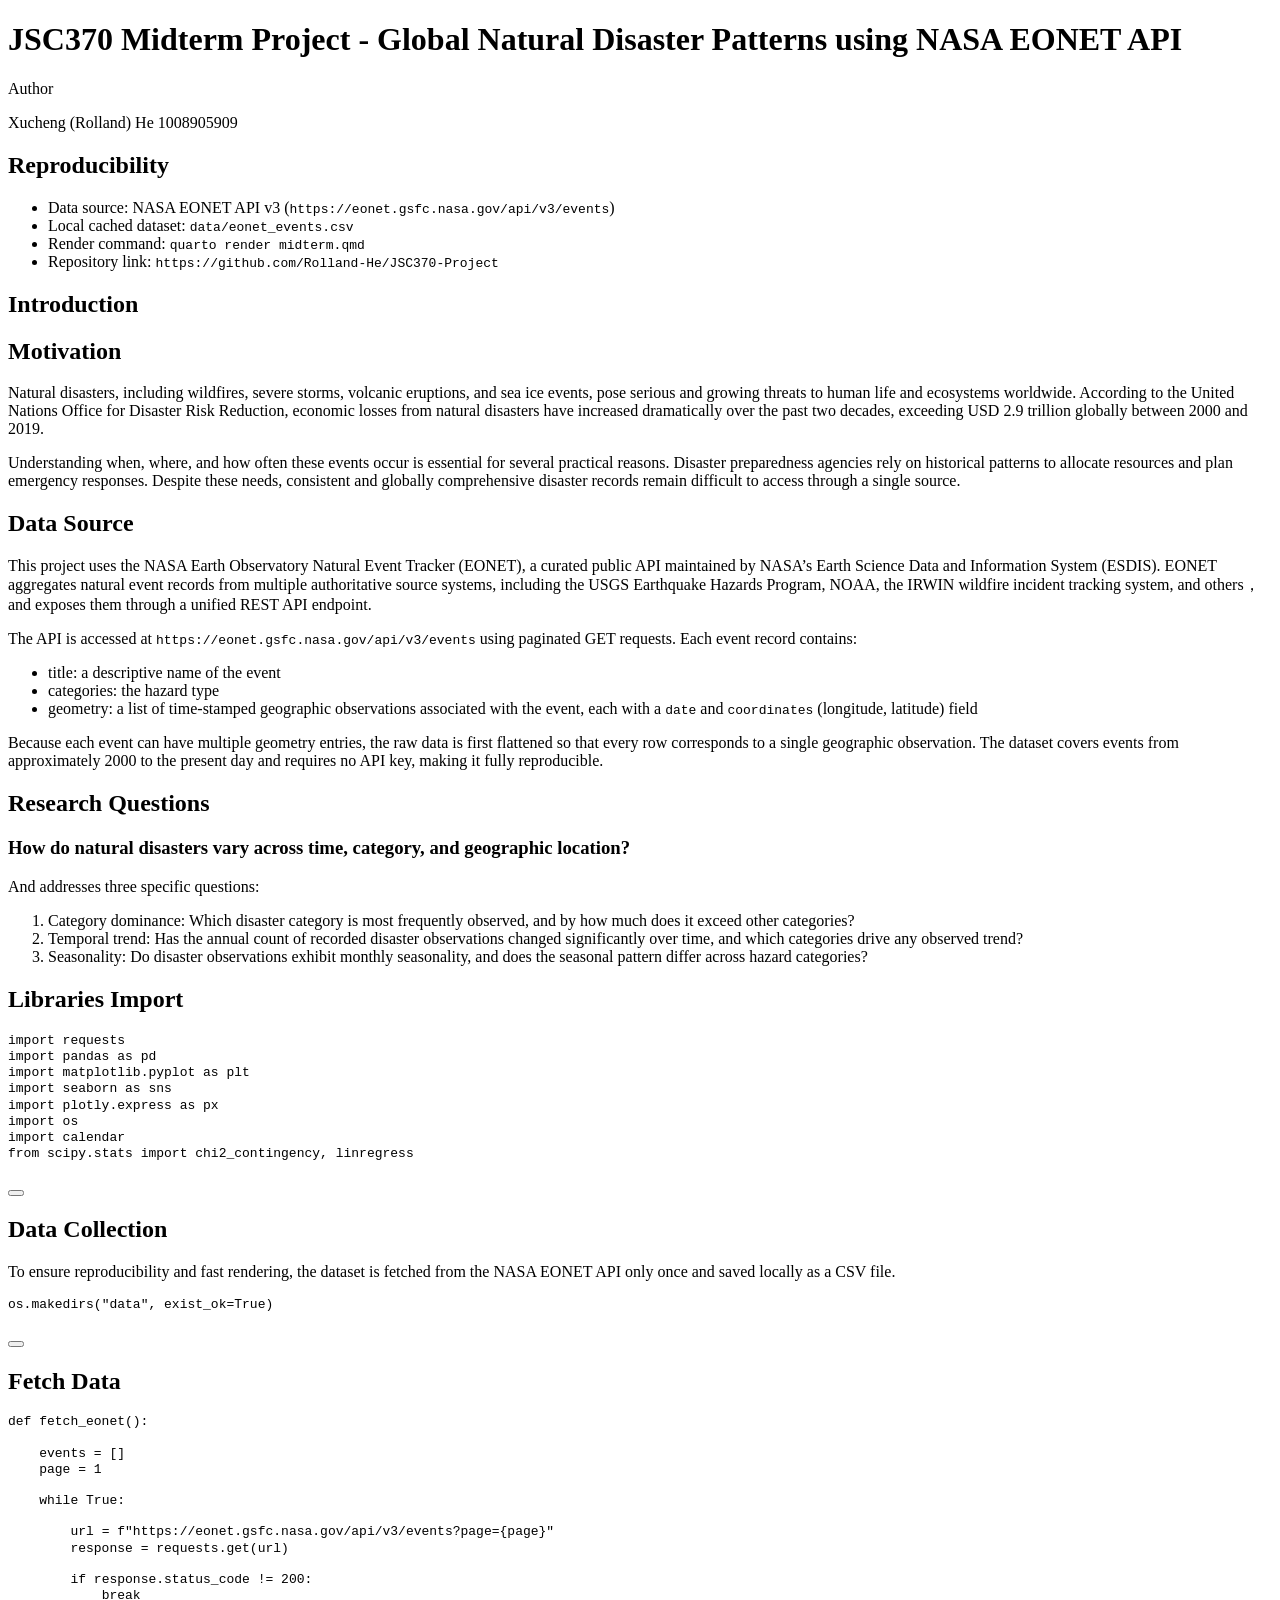
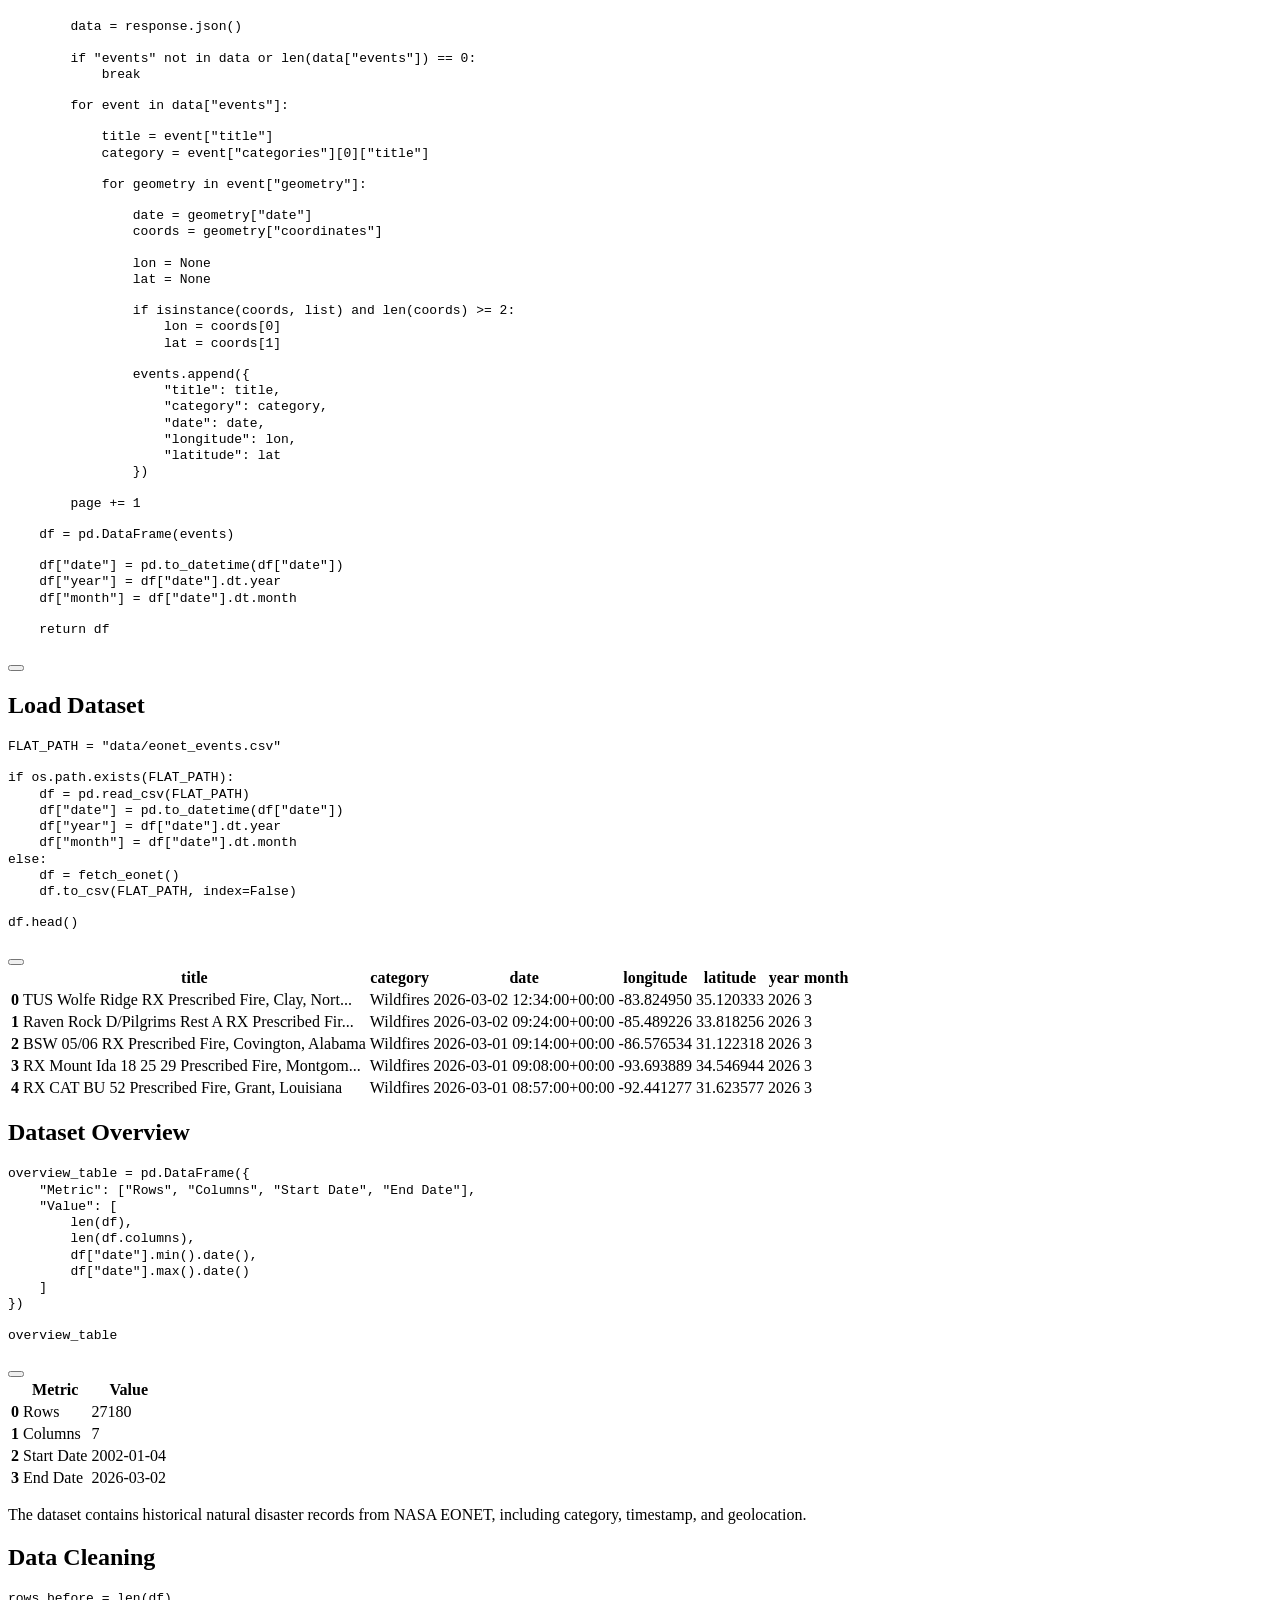
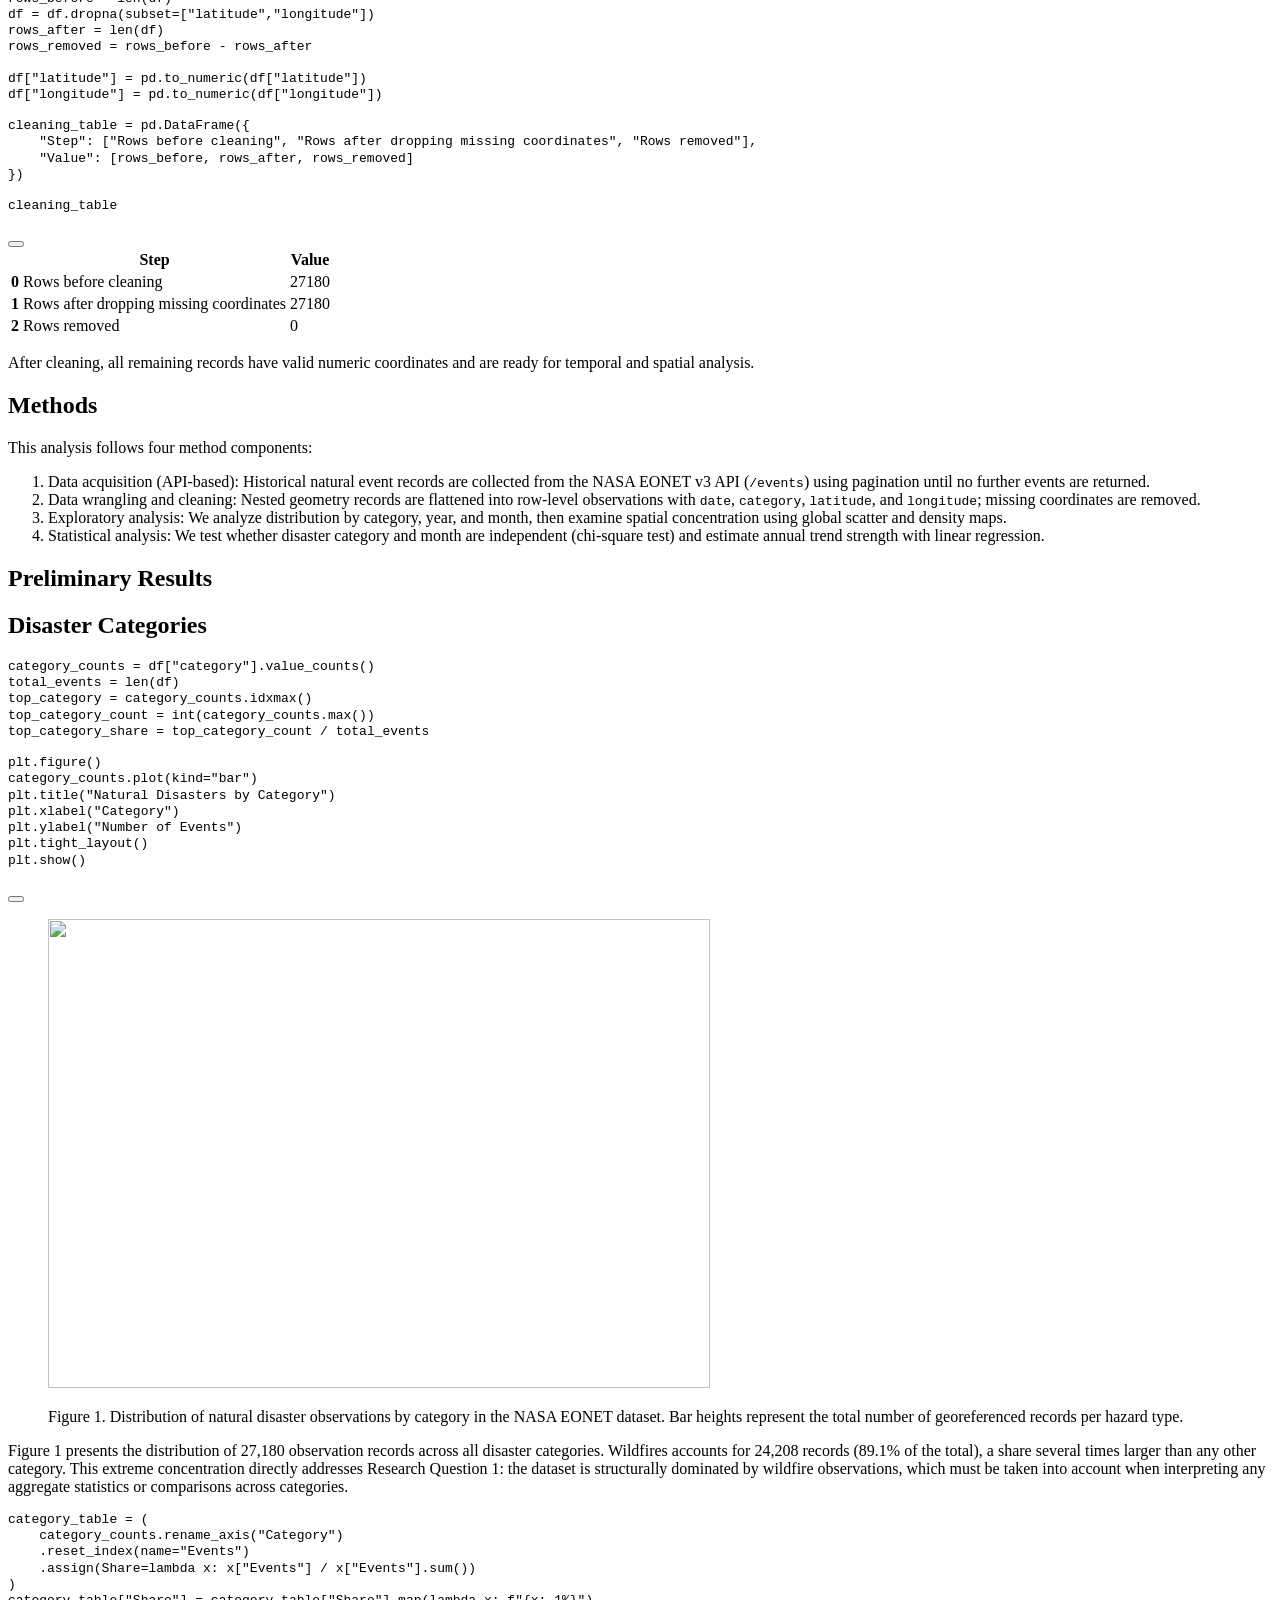
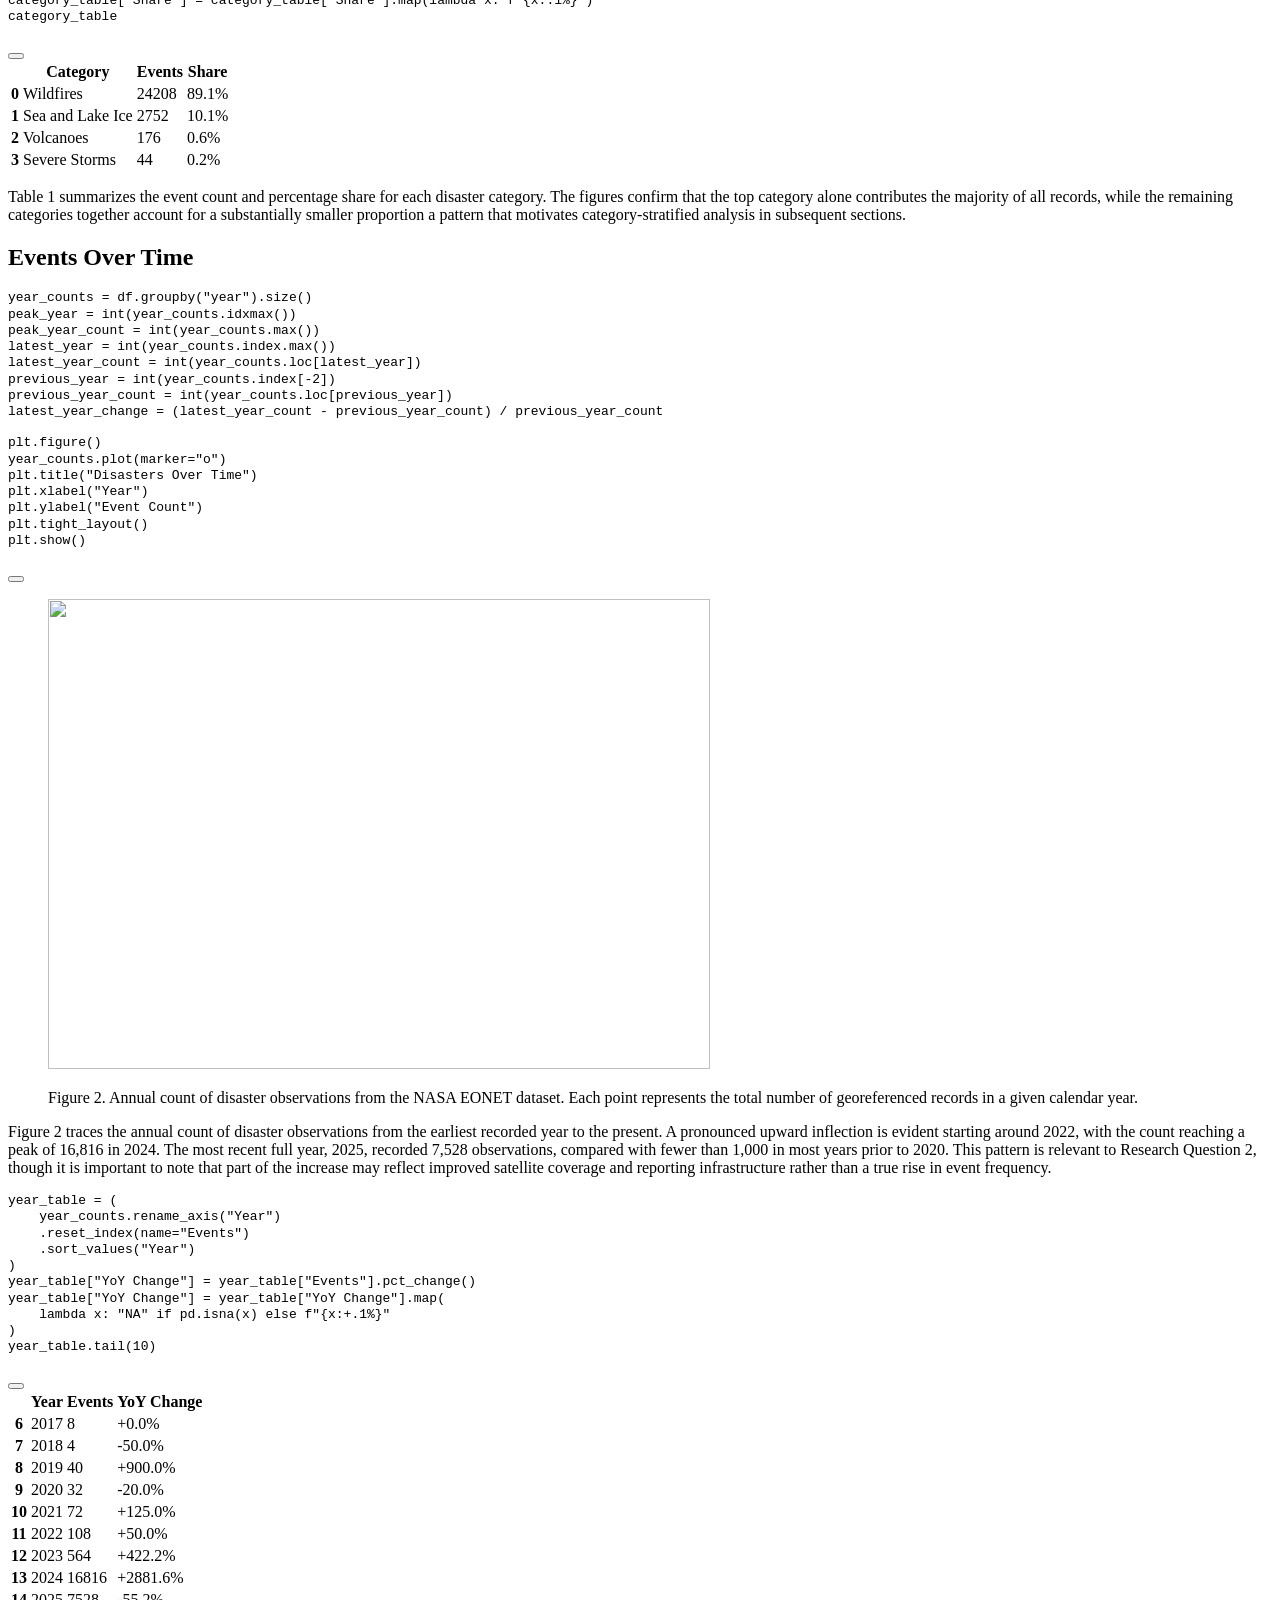
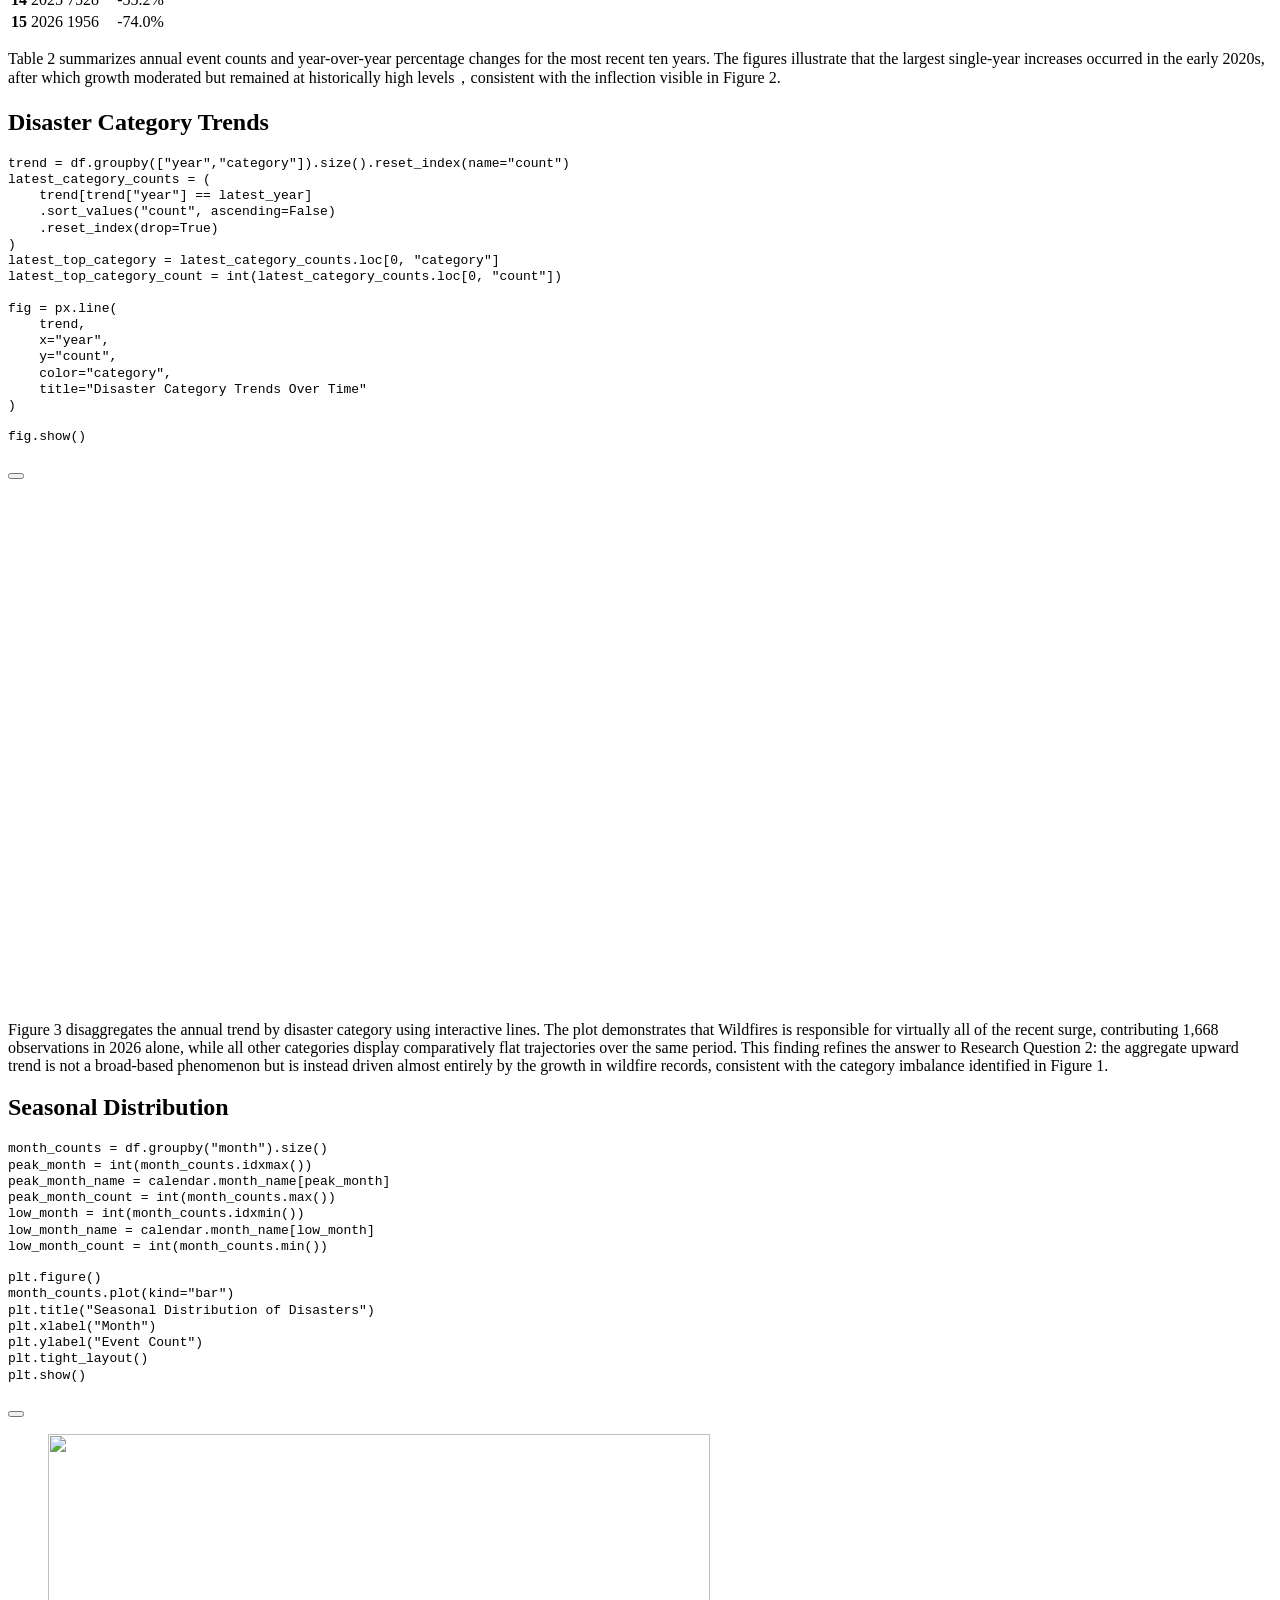
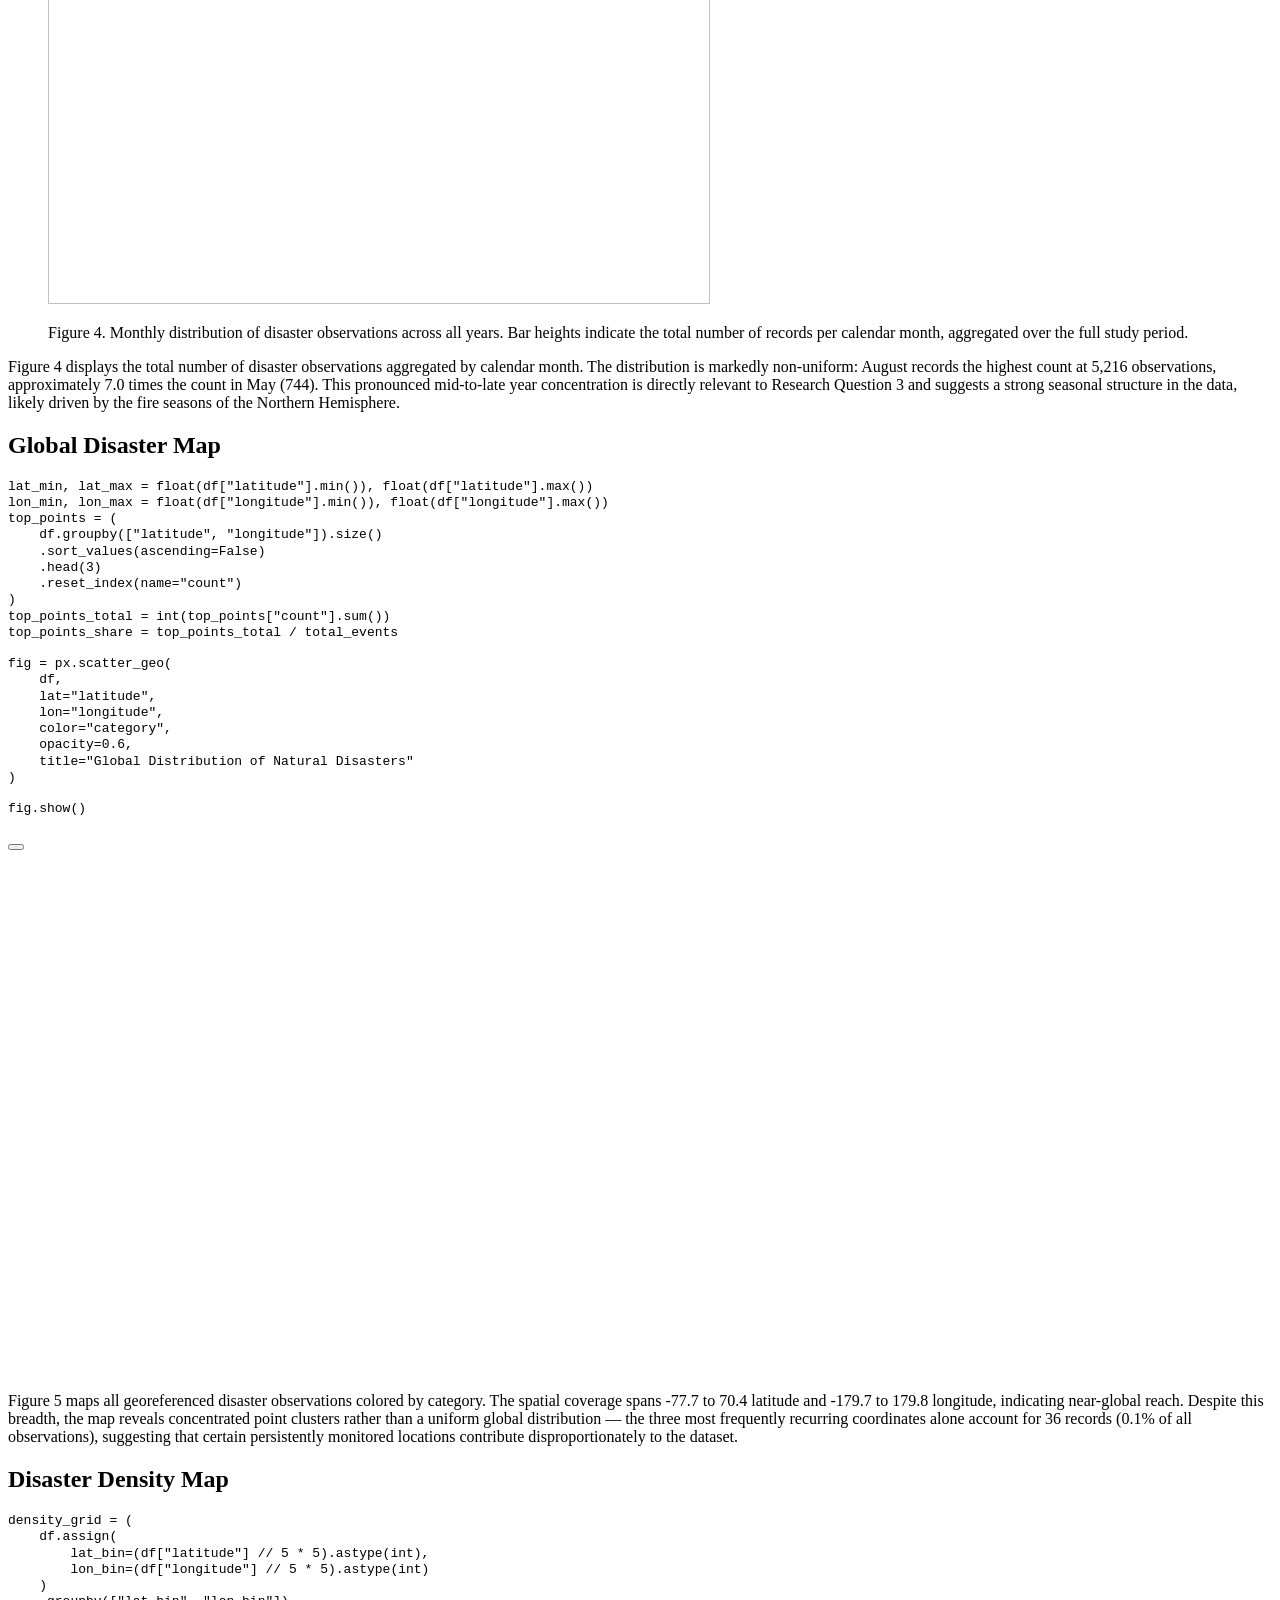
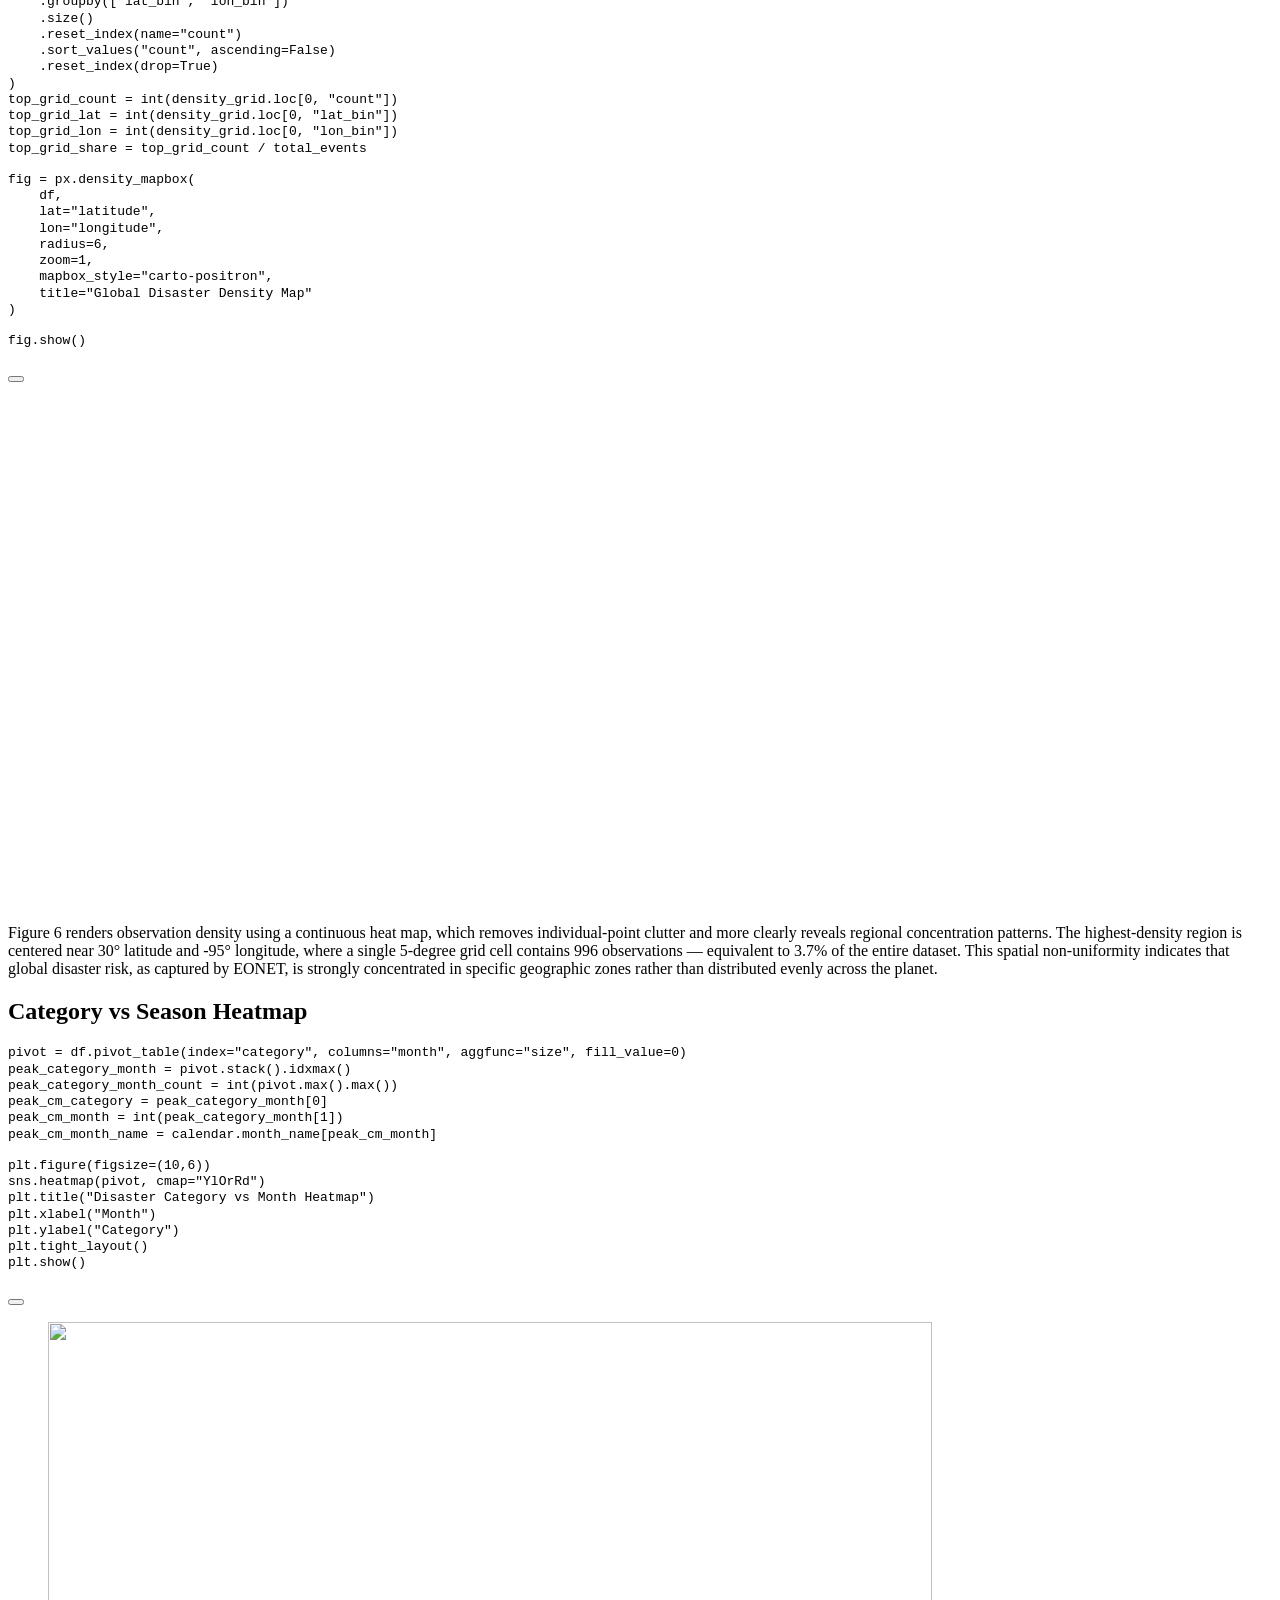
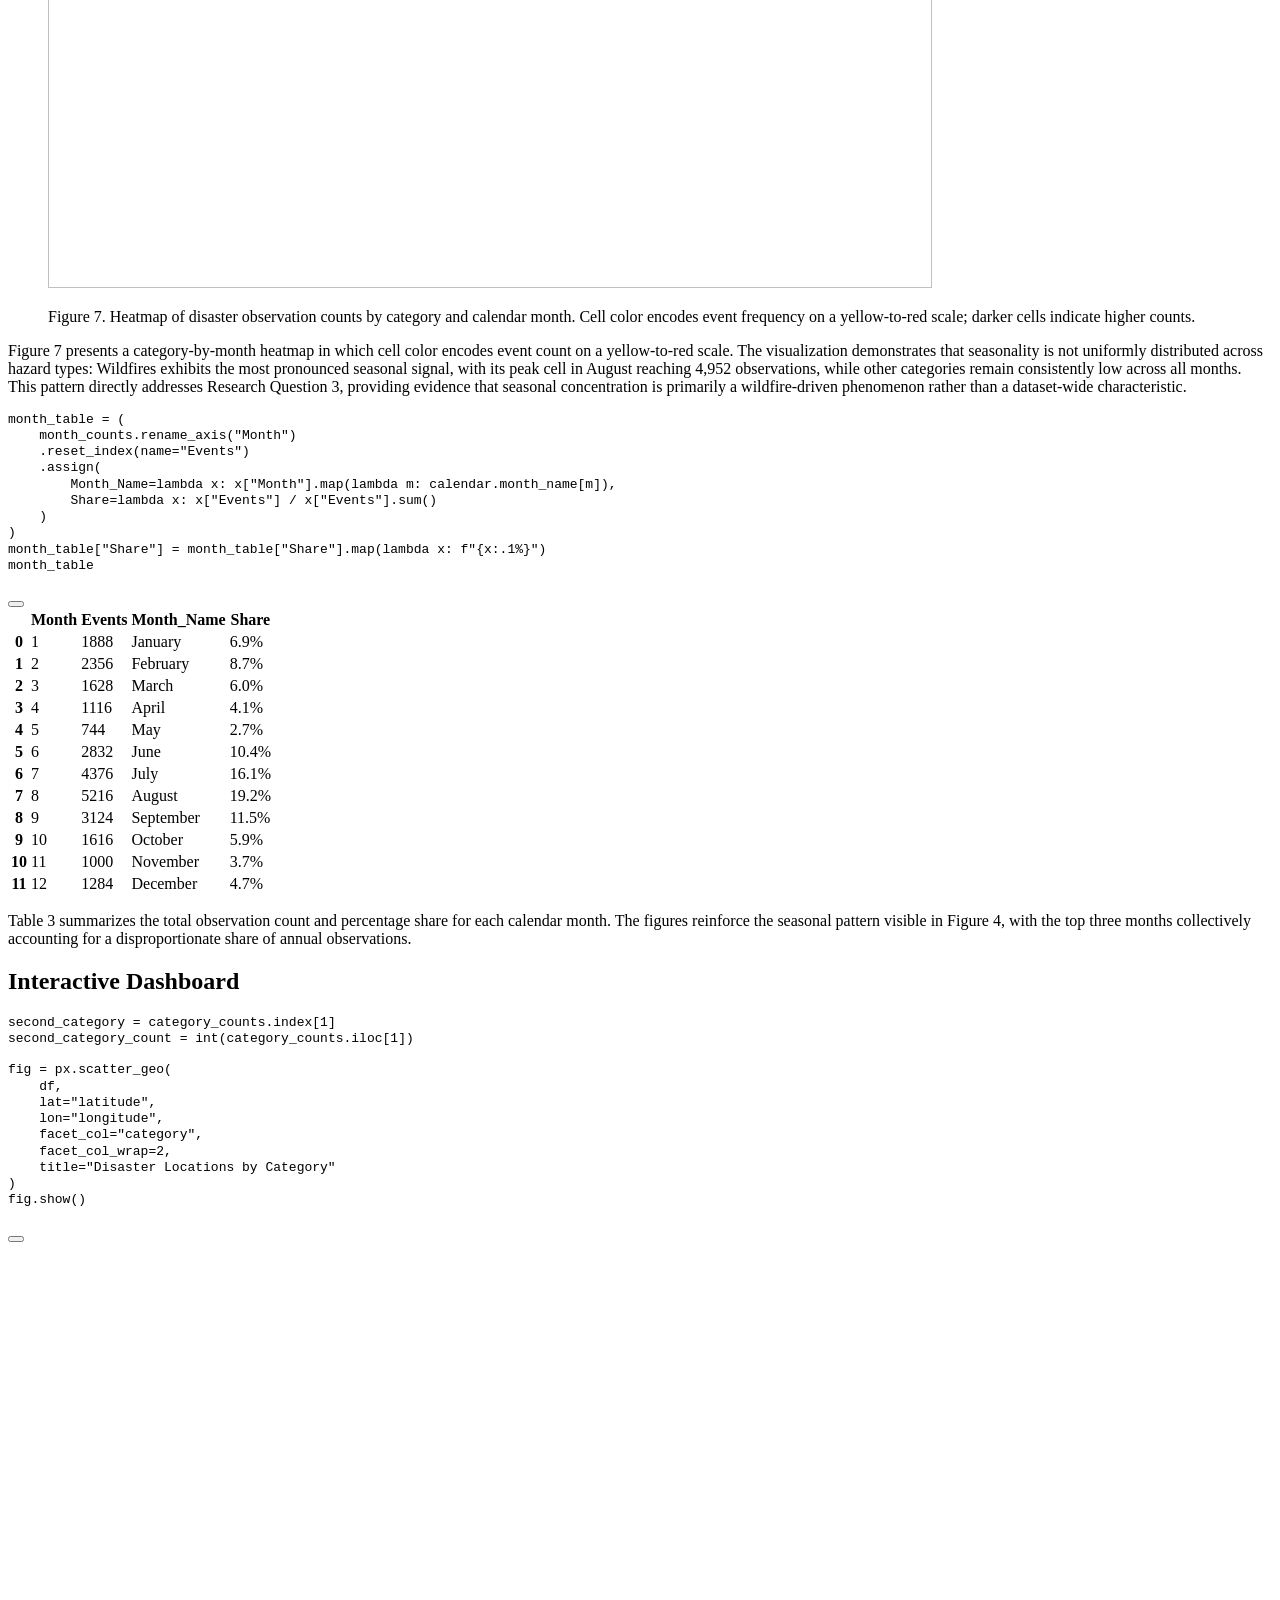
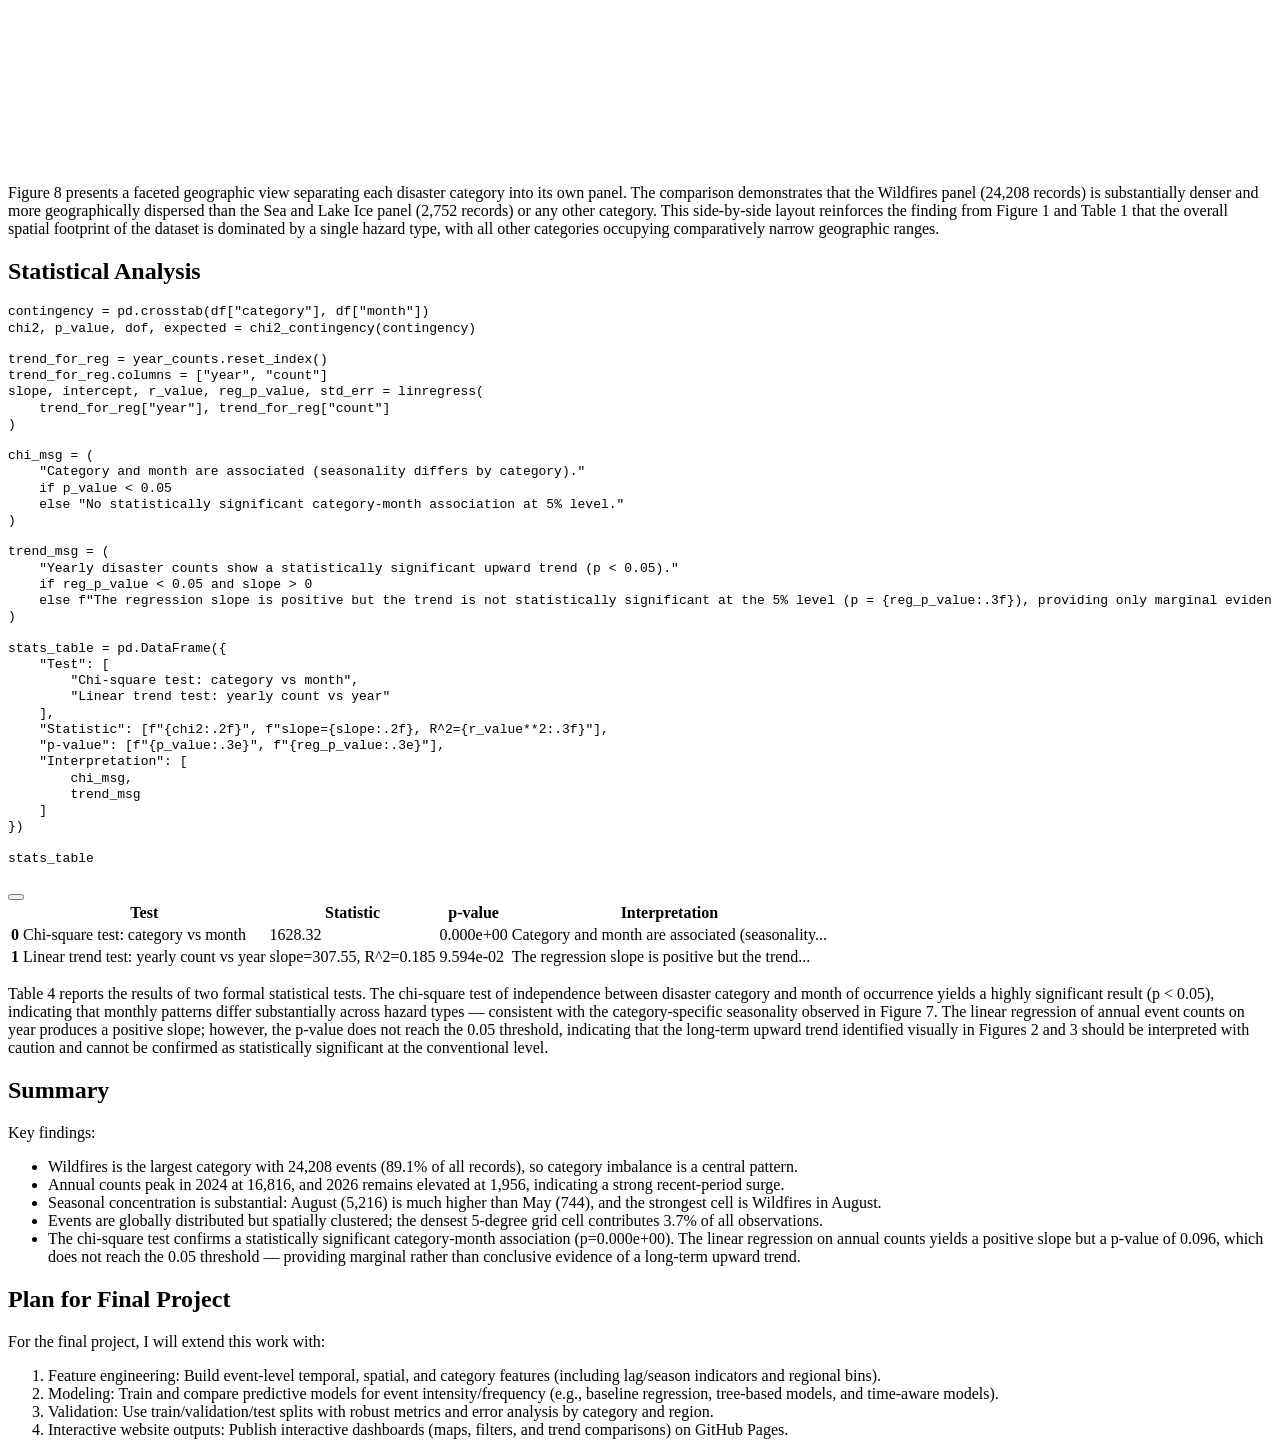
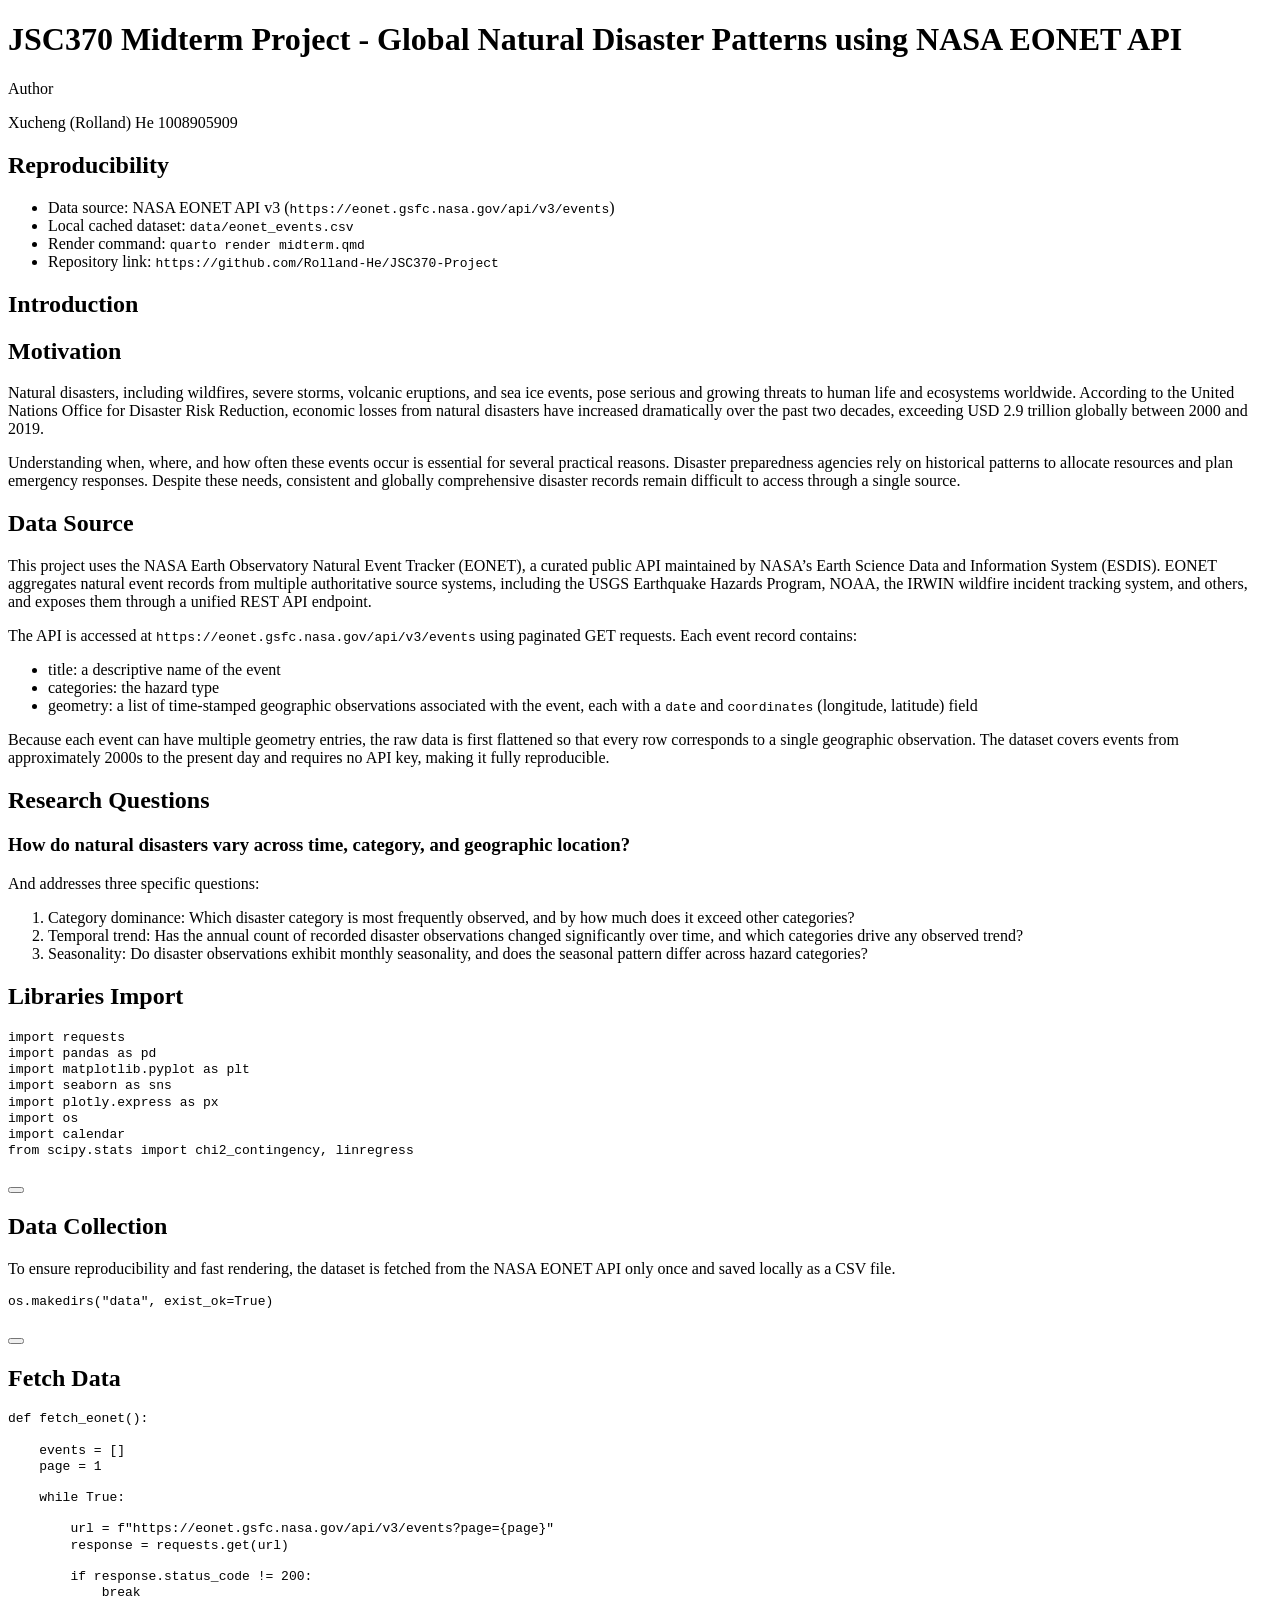
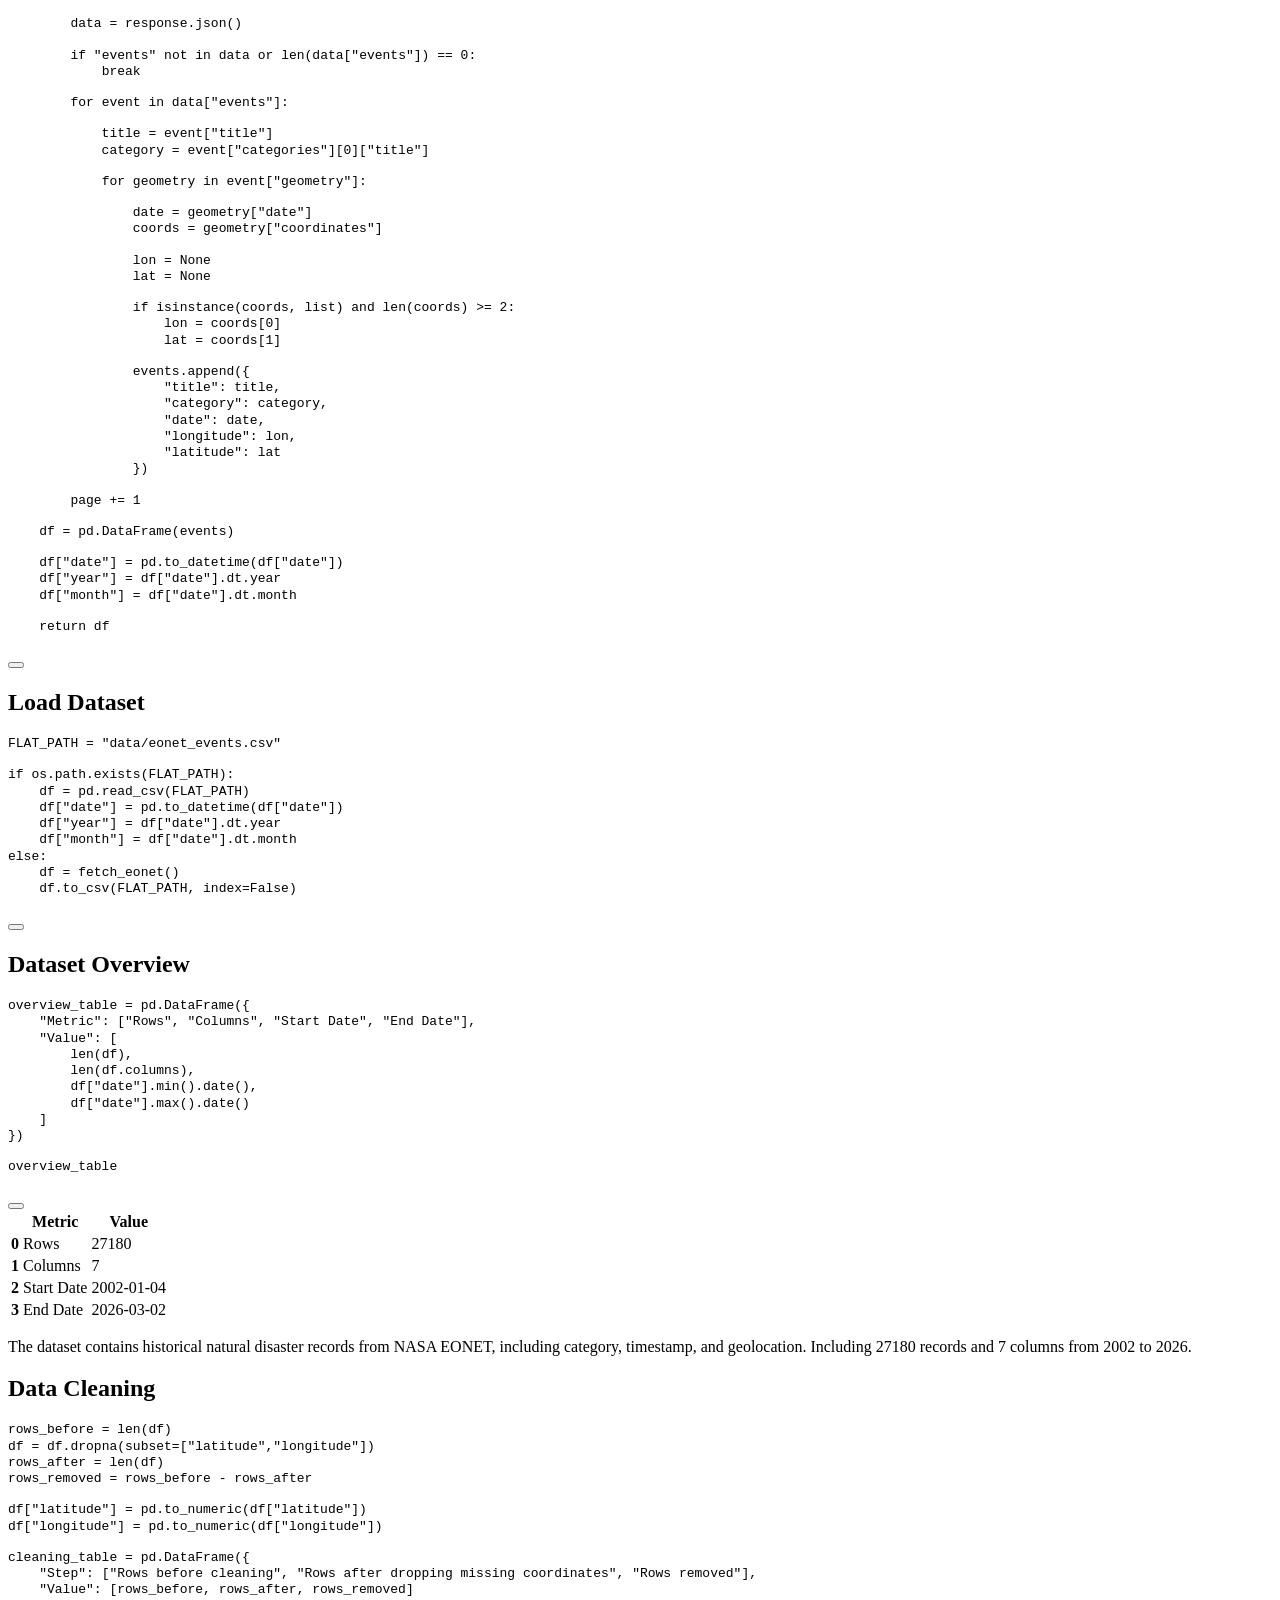
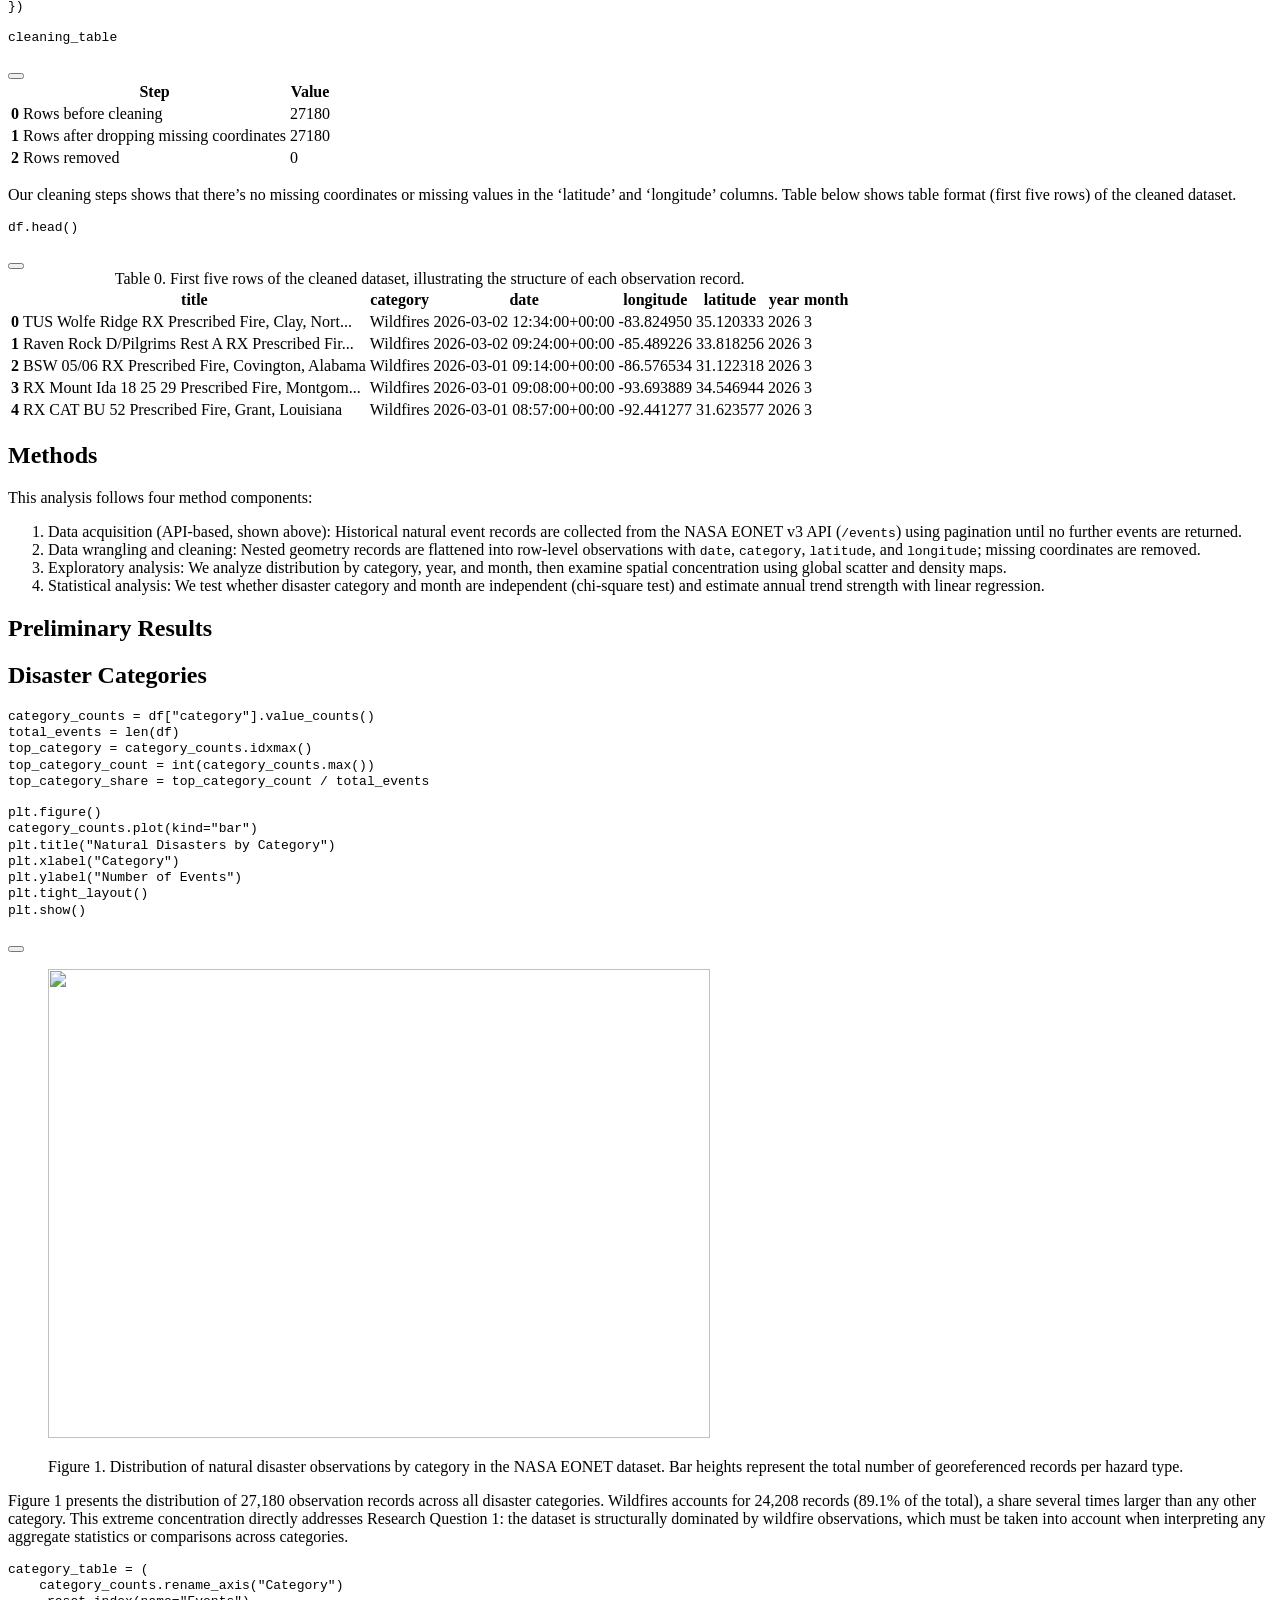
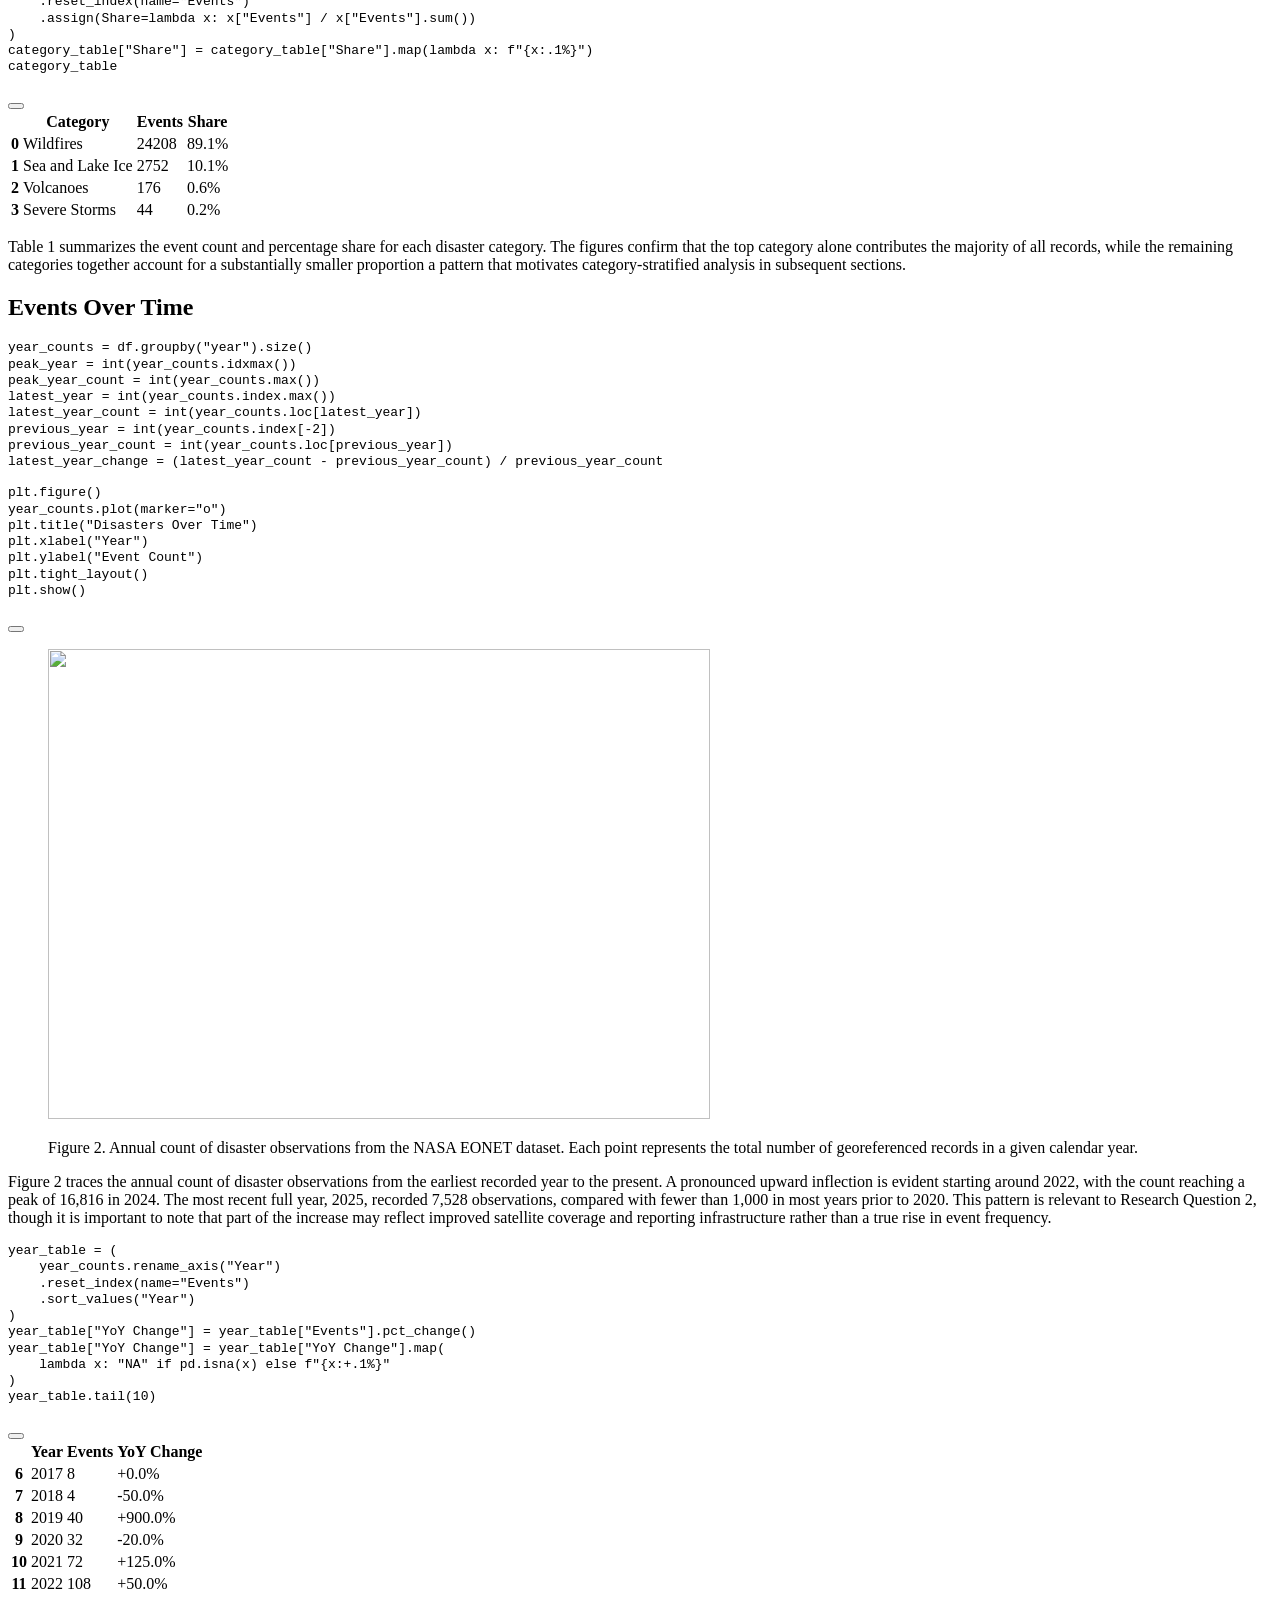
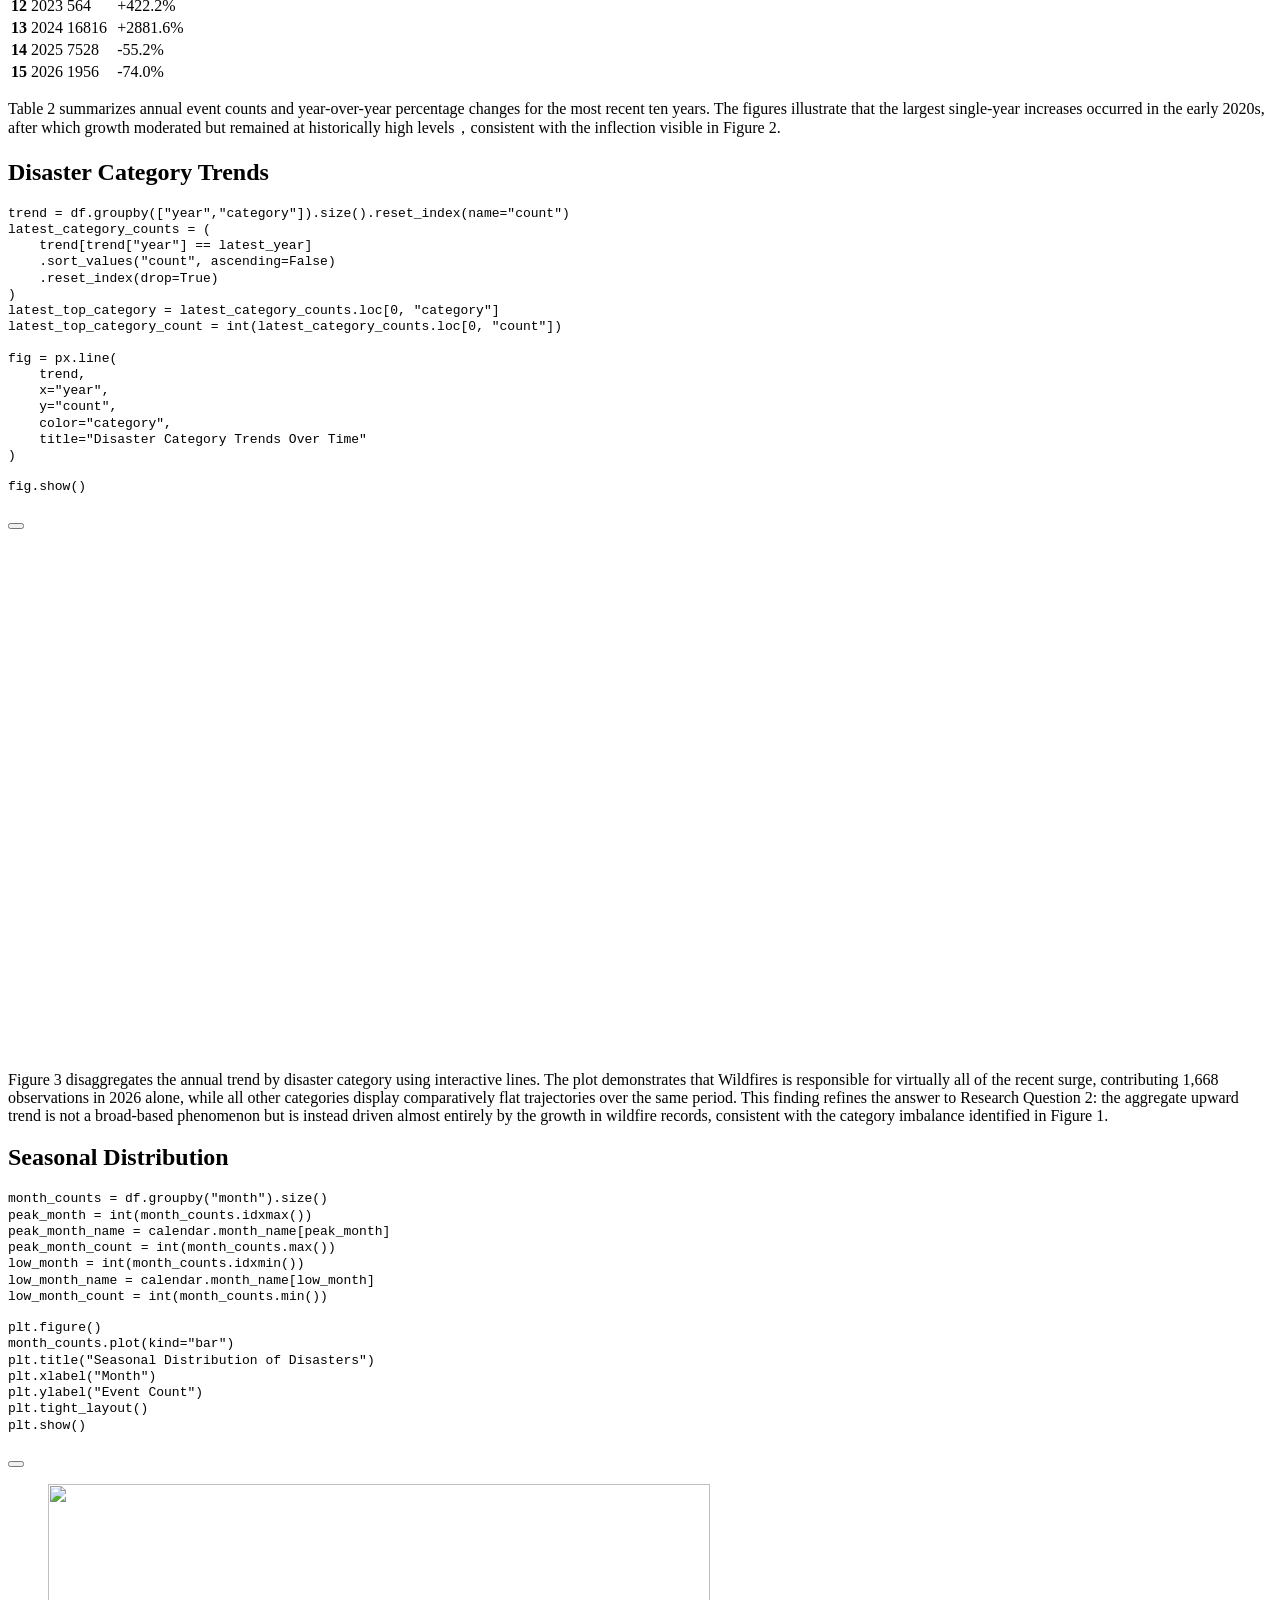
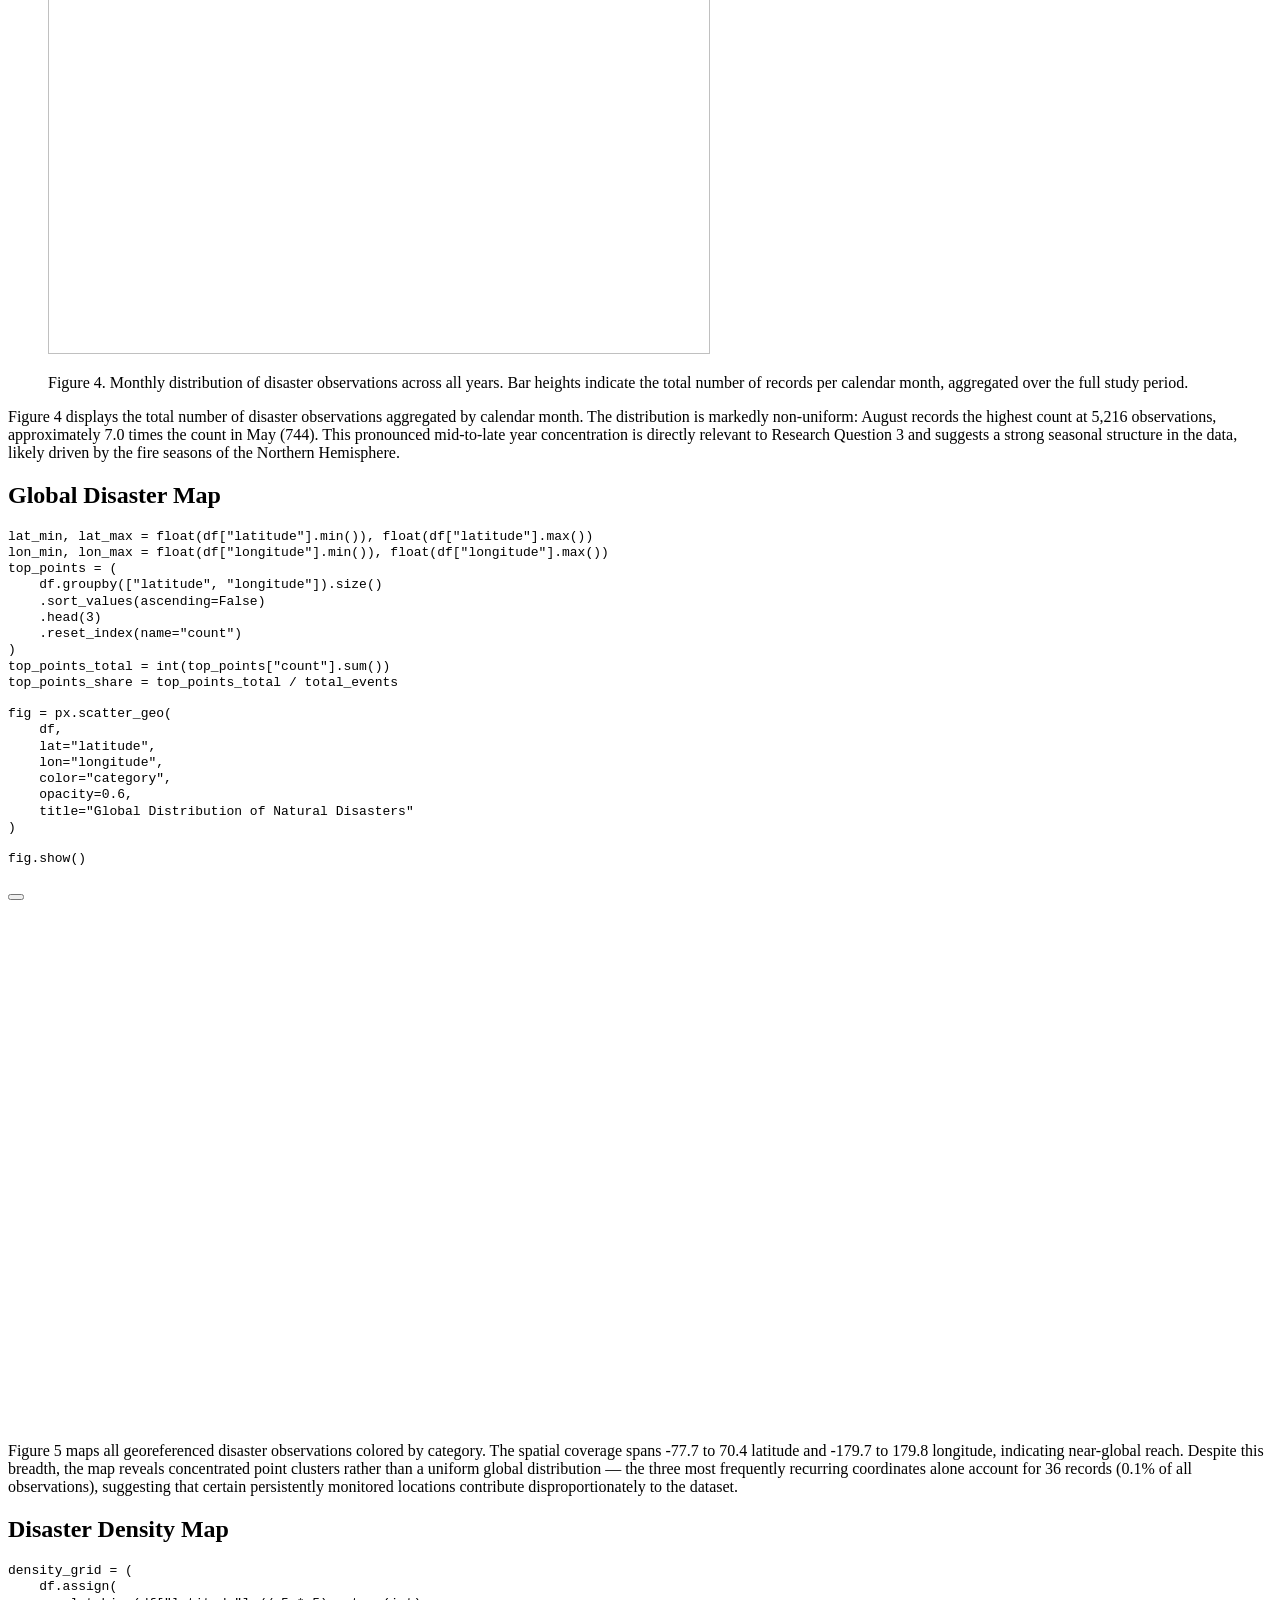
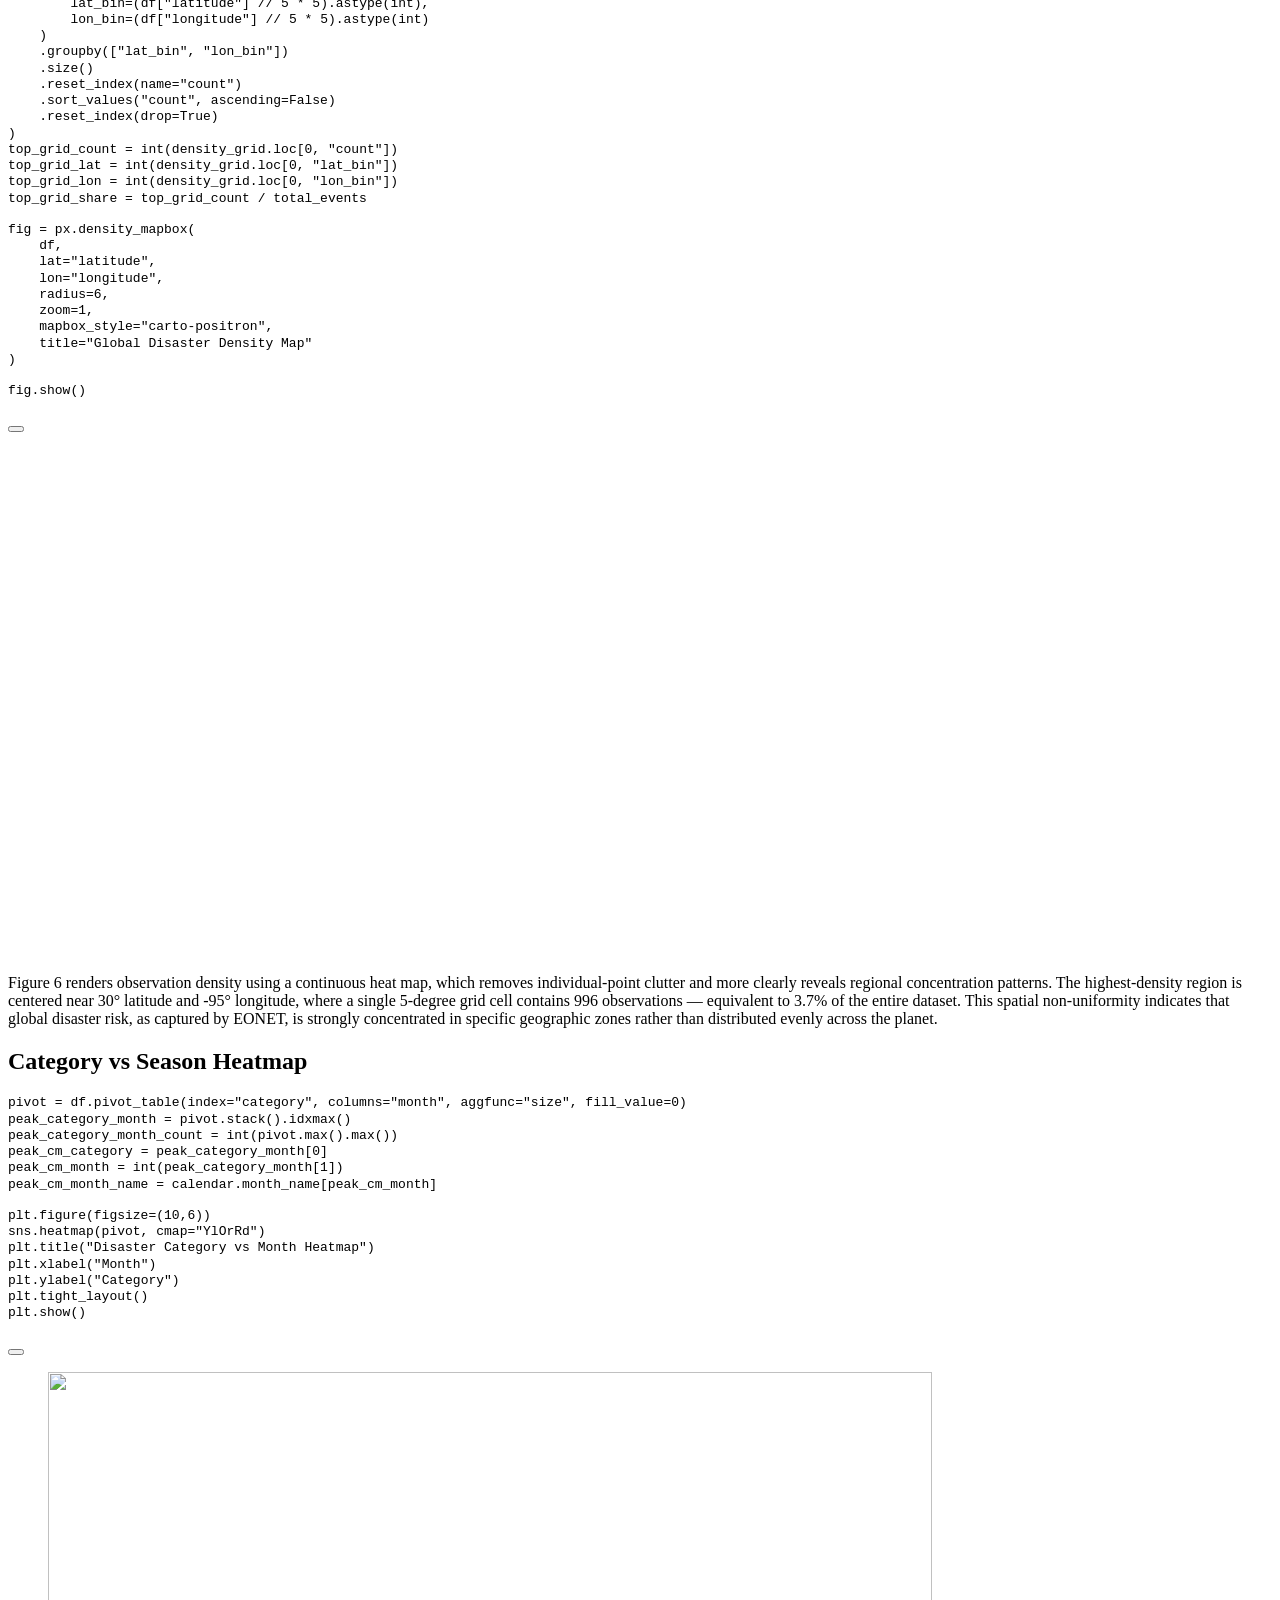
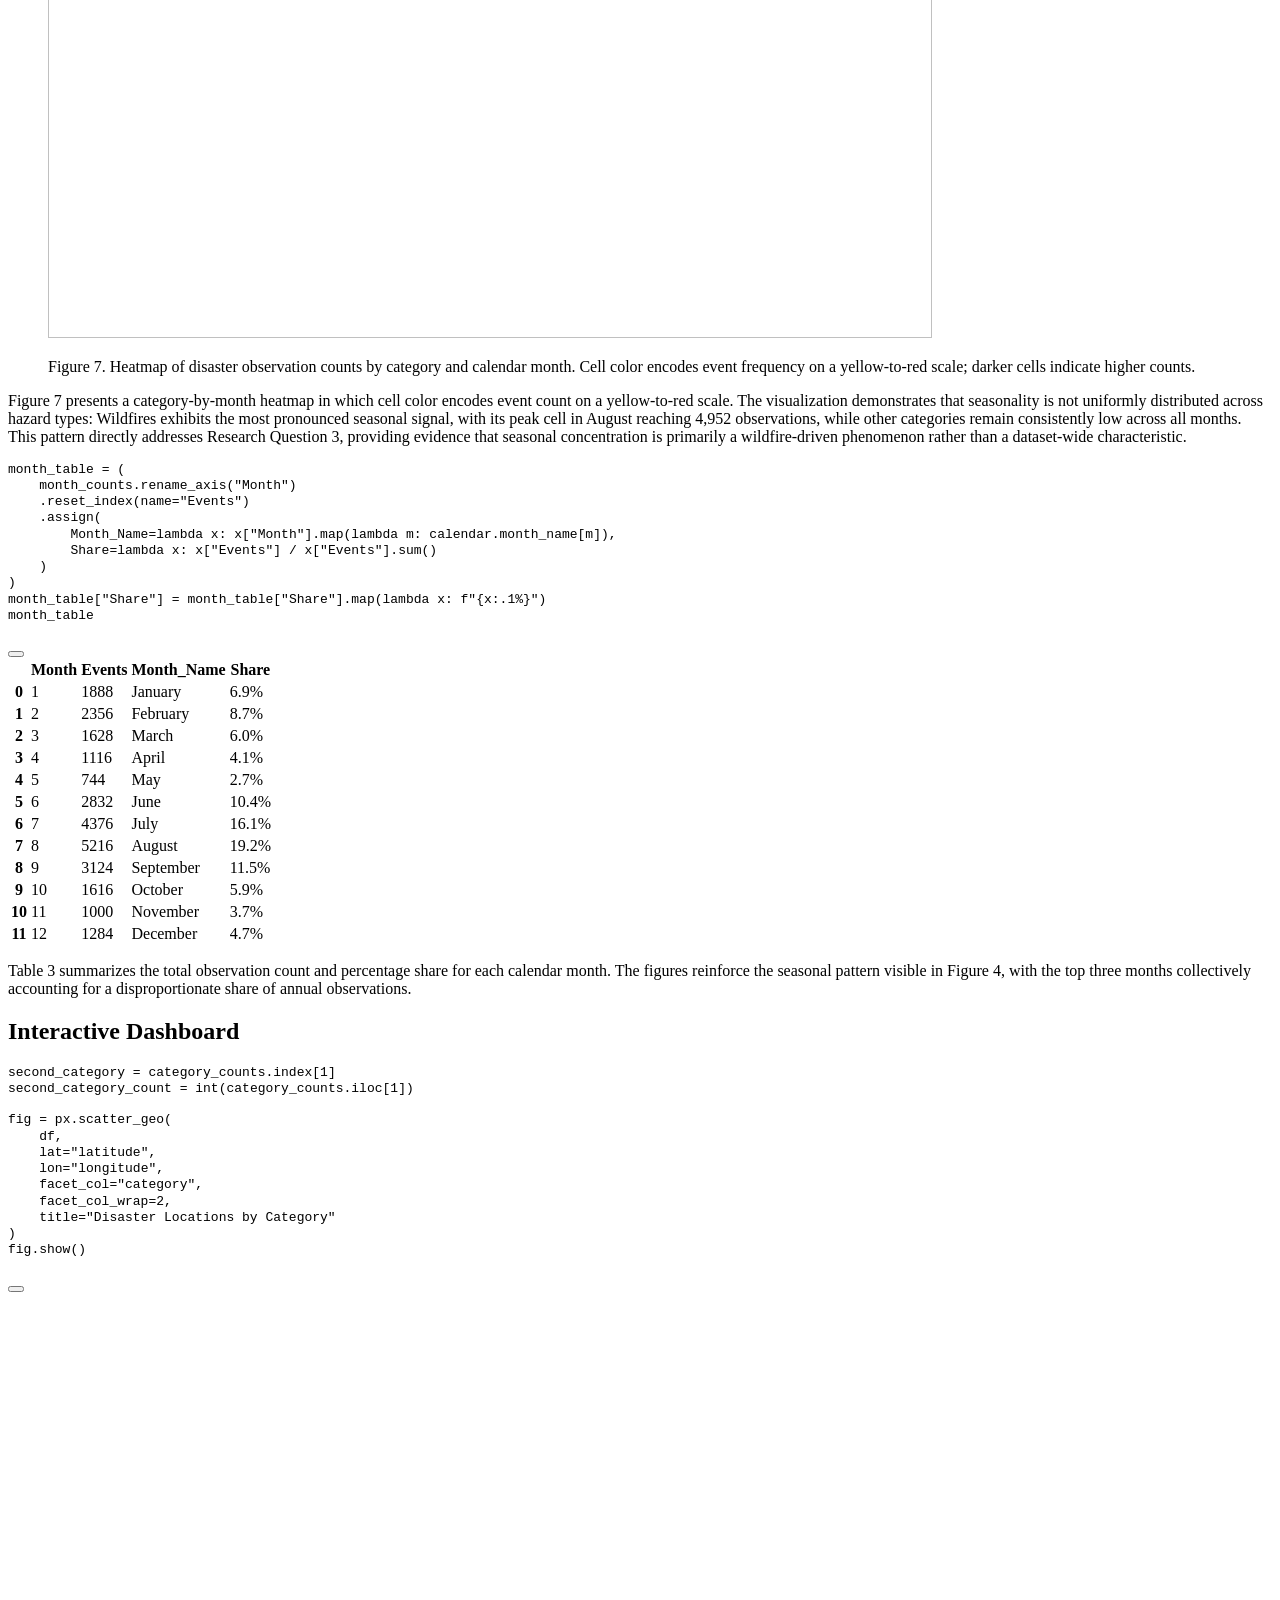
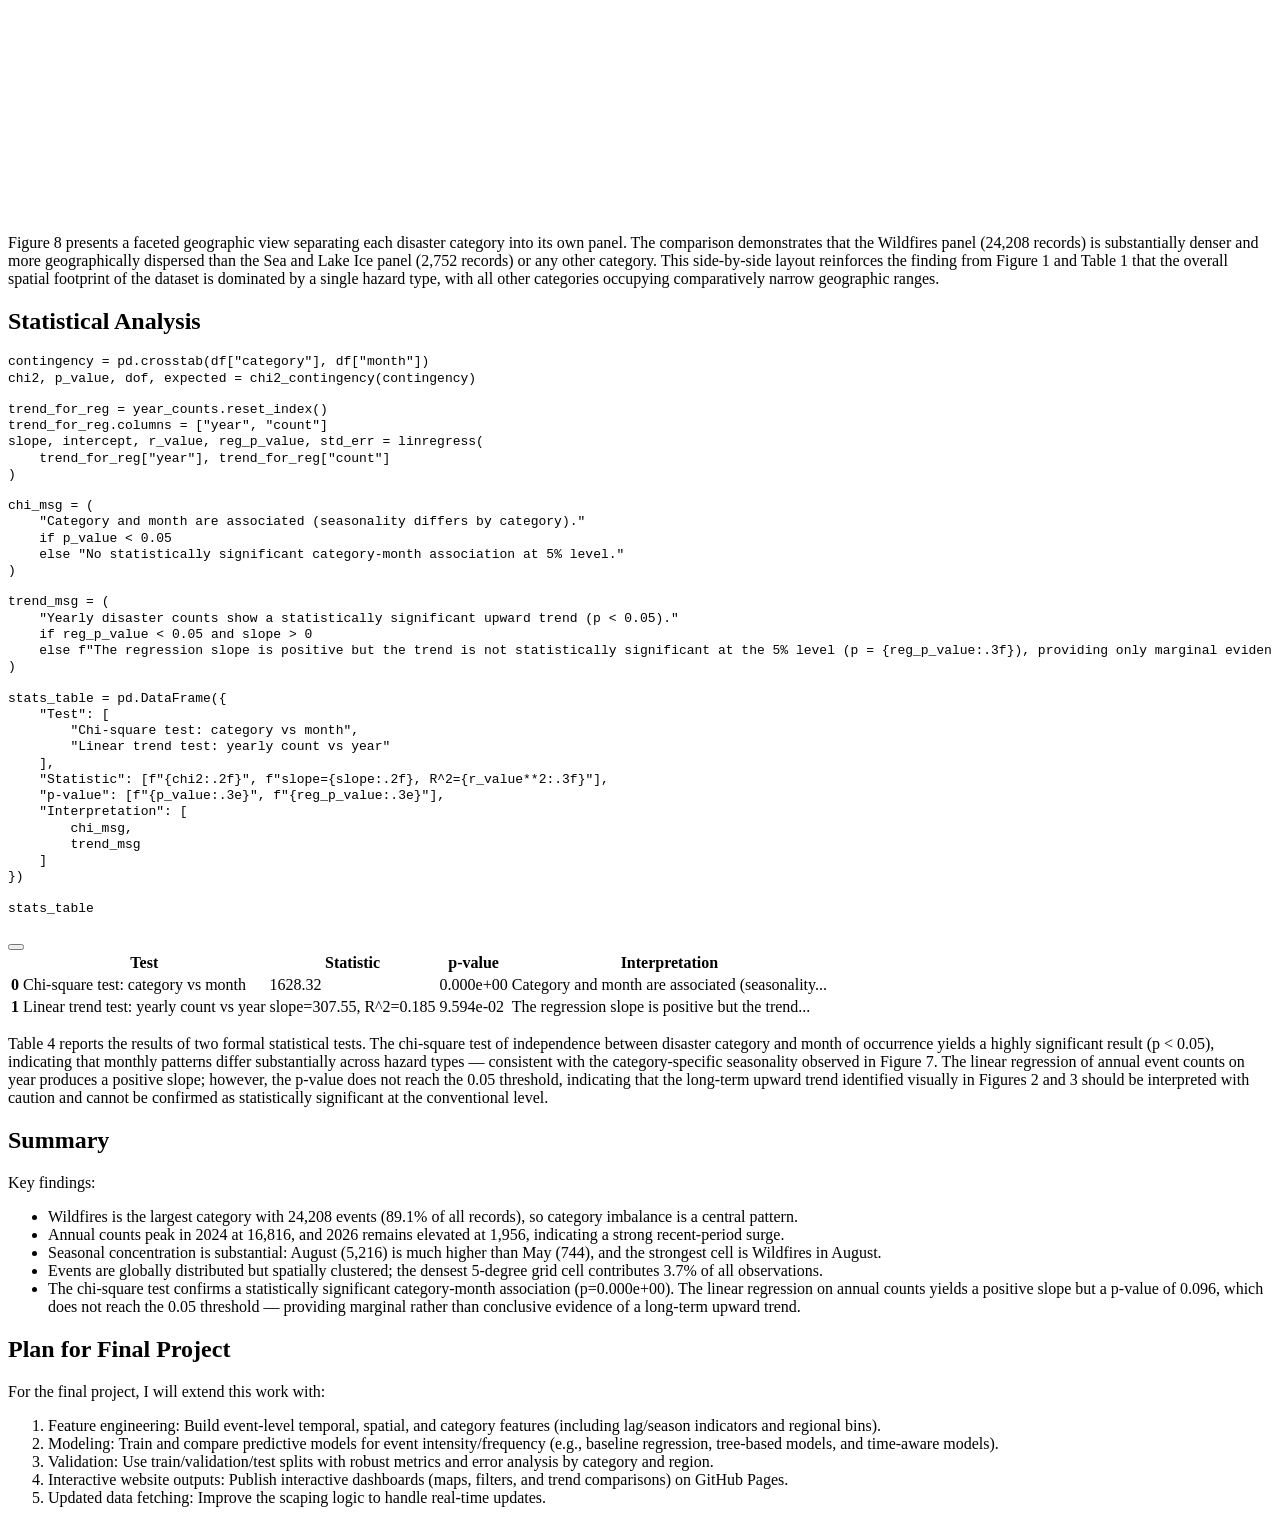
